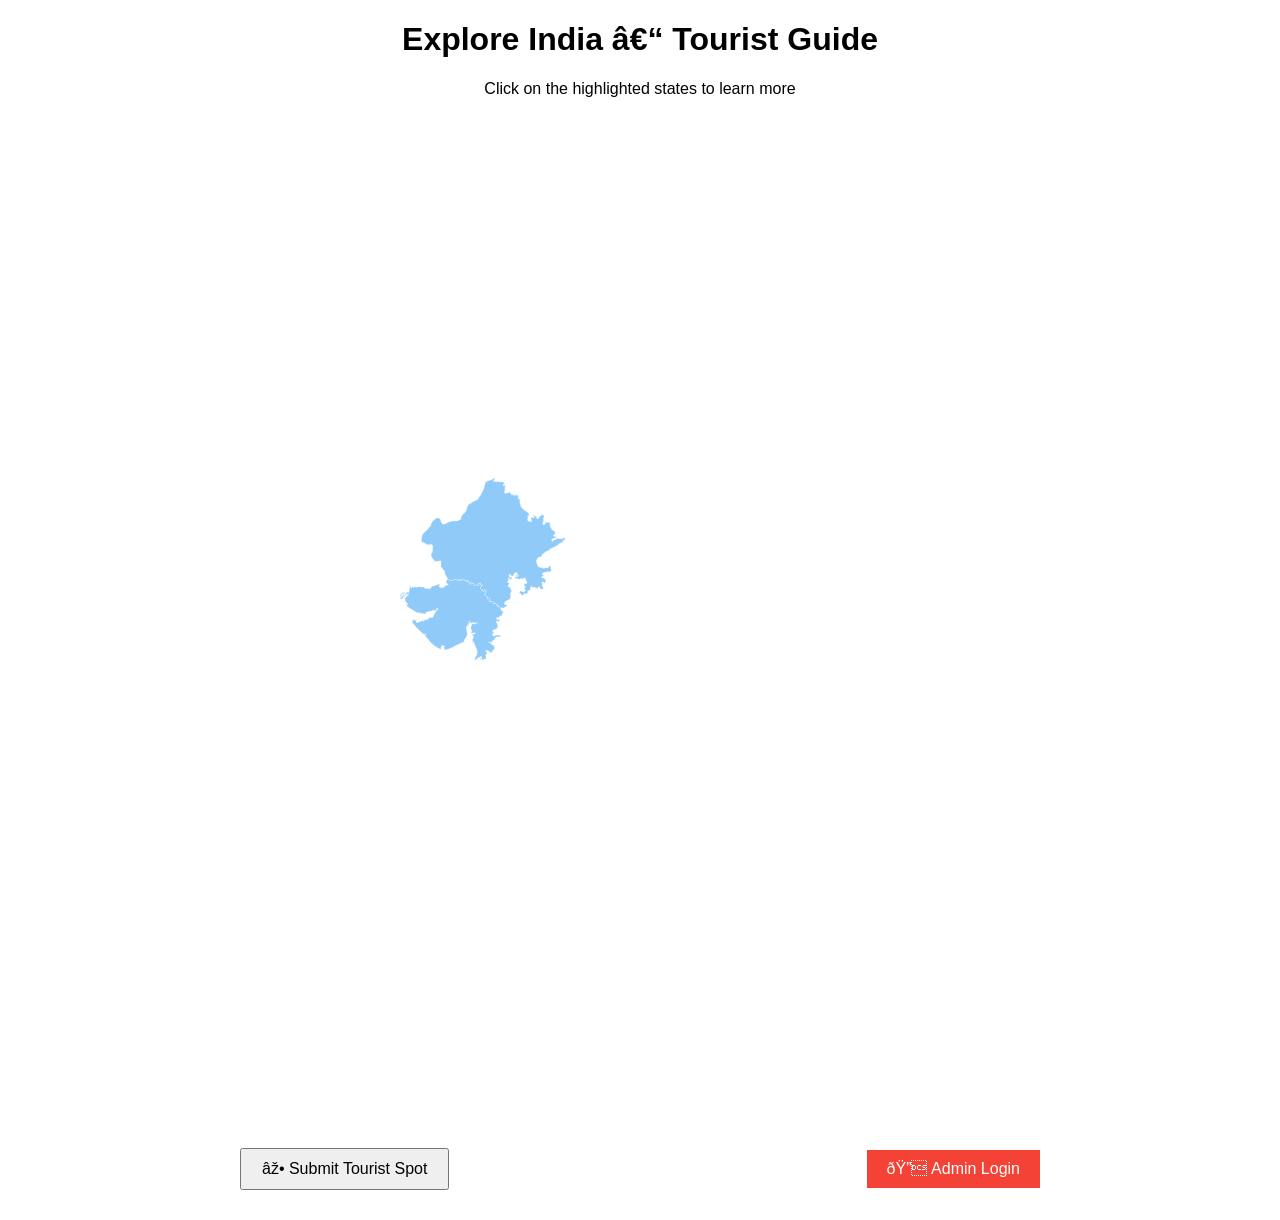
==== index.html @ ee5777d0 "demo_mk_1" ====
<!DOCTYPE html>
<html lang="en">
<head>
  <meta charset="UTF‑8">
  <title>Tourist Guide – Home</title>
  <style>
    body { font-family: sans-serif; text-align: center; }
    svg { width: 70%; max-width: 600px; }
    .state { fill: #ccc; cursor: default; transition: fill .2s; }
    .state:hover { fill: orange; cursor: pointer; }
    .clickable { fill: #90caf9; }
  </style>
</head>
<body>
  <h1>Explore India – Tourist Guide</h1>
  <p>Click on the highlighted states to learn more</p>

  
  <svg baseprofile="tiny" fill="#6f9c76" height="1000" stroke="#ffffff" stroke-linecap="round" stroke-linejoin="round" stroke-width=".5" version="1.2" viewbox="0 0 1000 1000" width="1000" xmlns="http://www.w3.org/2000/svg">
    
    <path id="INGJ" class="state clickable" d="M173.4 559.9l-0.8-0.4 0.4-0.6 0.4 1z m49.5-12.8l0.7 0.2-0.1 1.2-0.7 0-0.2-1.2 0.3-0.2z m1.2-15l0.7 0.2 0 0.3-0.7 0.1 0-0.6z m-84.7-23.5l0.4 0.3 0.3 0.6-0.5 0.7-1.1-0.5 0-0.7 0.9-0.4z m-8.9-0.4l0.7 0.3-0.2 0.4-0.8-0.3 0.3-0.4z m0.6-1.6l0.7 0 0.4 0.5-0.5 0.2-0.8-0.5 0.2-0.2z m16.3-0.8l0.3 0.3 0.3 0.8-0.7 0.2-0.6 0 0.2-1 0.5-0.3z m2.4-1.1l0.5 0.2 0 0.5-0.5 0.4-1.2 0.3-0.2-0.5 0.3-0.5 1.1-0.4z m12.1-13.7l-0.3 1-0.4 0.6-0.3-0.5 1-1.1z m-51.8-7.8l0.2 0.4 1.2 0.1 0.2 0.7-1.2 0.4-0.1 0.3-0.8-0.5 0-0.5 0.5-0.9z m-1.4-0.8l0.6 0.1 0.2 0.6-0.7 0-0.1-0.7z m2.3-1l0.7 0.8-0.6 0.3-0.6-1.1 0.5 0z m-2.3-2.4l0.4 0.6-0.5 0.1 0.1-0.7z m-0.9-0.7l0.6 0.6-0.3 1.6-0.5 0-0.2-0.8 0.1-0.6-0.8 0.3 0.3-0.7 0.8-0.4z m0.2-3.5l0.1 0.6-0.5 0.7-0.7 0.5-0.2-0.6 0.5-0.3 0.4-0.8 0.4-0.1z m-0.7-0.9l0.3 0.7-0.7 0-0.2-0.4 0.6-0.3z m-2.6-5.3l1 0.6 0.8-0.4-0.3 1.3 0.1 0.7-0.8 2.2-0.8 0.9-0.4 0.8-1.4 0.6-0.8-0.7-1.2 0.4-0.7-0.4-0.3-0.6 0.6-0.6 1.7-0.2 0.3-0.6 0.9-1 0-0.3 0.7-0.6-0.1-0.8 0.7-1.3z m-1.4-0.6l0.3 0.6-0.1 1.2 0.2 0.9-0.7 0.1-0.8 0.8-0.3-0.4 0.2-0.3 0.1-0.7-0.1-0.3 0.3-1.1 0.6-0.2-0.1-0.5 0.4-0.1z m5.1-0.2l0.4 0.1 0.4 0.7-0.3 0.4 0.1 0.3 0.1 0.2-0.1 0.6-0.8 0.5-0.6-0.2-0.8 0 0.5-0.9-0.2-1 0.3-0.3 1-0.4z m-2.7-1.4l0.5 0.2 0.6 1.1-0.3 0.7-0.7 0.6-0.6-0.2-0.2-0.4-0.5 0-0.3-0.8 0.9-0.7 0.1-0.4 0.5-0.1z m-4.1-0.1l0.1 0.6-0.5 0.5-0.5-0.1 0.1-0.6 0.8-0.4z m5.5-1.7l0.2 0.1-0.2 1.2 0.1 0.4-0.7 0.5-0.2-0.3-0.6-0.2-0.5 0.1-0.2 0.3 0 0.2-0.4 0-0.2-0.9 0.2-0.4 0.8-0.1 0.9-0.4 0.2-0.4 0.6-0.1z m2.4-0.3l0.2 0.4 0.4 0.1 0 0.1 0 0.1 0.1 0 0.7 0.1-1.3 1.6-0.5 0.3-0.8-0.3-0.1-0.7 0.7-0.4 0.5-0.4 0.1-0.9z m-1.5-1.4l0.6 0.6-0.2 0.4 0.6 0.6 0 0.5-0.9 0.7-0.3 1.1-0.8 0.5-0.4-0.2 0.7-0.8 0-1.4 0.1-0.2-0.3-0.2-0.5 0.1 0.5-1.3 0.4-0.3 0.5-0.1z m-1.4 0l0.2 0.2-0.1 0.8-0.4 0.8-0.4 0.4-1.5 0.4-0.2 0.5 0.1 0.9-0.3 0.6 0.1 0.6-0.7-0.1-0.2 0-0.3 0.1 0 0.5-0.6 0.2-0.3 1.1 0.1 0.4-0.3 1 0.3 0.5-0.3 0.5-0.4 0-0.9-0.8-0.4-0.7 0.4-0.7 0.5-0.3-0.4-1.4 0.1-0.8 0.6 0 0.5-0.6 0.1-0.7 0.5-0.5 0.2-0.7 1.2 0.2 0.4-0.3 0.2-1.2 0.7-0.6 0.3 0.6 0.4-0.1 0.8-0.8z m131 114.4l-0.1 0-0.4-0.5 0-0.3 0.1-0.3 0.7-0.5 0.1-0.2-0.5-0.4-0.2 0-0.4-0.1-0.2-0.2-0.8 0.2-0.1-0.1-0.2 0 0.1 0.5 0.1 0.1-0.7 0.8-0.2-0.1-0.2 0-0.3-0.4-0.2 0.1-0.1 0.4-0.3-0.1-0.1-1.1-0.2 0 0.3-0.9 0.3-0.2 0.4 0.2 0.2-0.3 0.1-0.2 0.7-0.4 0.1-0.3 0.1-0.3 0.2 0.1 0.1-0.3 0.1-0.1 0.2 0.2 0.3-0.2 0-0.5 0-0.1-0.8-0.2-0.3 0.2-0.6 0.2 0.2-0.8-0.1-0.3-0.1-0.3-0.1-0.1-0.2-0.2-0.1 0.1-0.1 0.7-0.3 0.3-0.3-0.2-0.2 0.2-0.4 0-0.3 1-0.2 0-0.2-0.1-0.2-0.7 0 0.7-0.8 0-0.1 0.6-0.2 0.1-0.3-0.1-0.5-0.6-0.4 0.2-0.3 0.2-0.1 0.2 0.6 0.8 0.6 0.2 0.2 0.7-0.1 0.1-1.1-0.3-1.2-0.1-0.4 0.5-0.6 0-0.4 0.7-0.2 0.8-0.7 0.2-0.4 0.6-1.4-0.2 0.3-1.9-0.2-1.3 0.3-0.3 0.1-1.1 0.6-0.3 0-0.9 0.3-0.4 0.6-0.1 0.3-0.6 0.3 0.1 0.3-0.9 0.2-0.2 0.6 0.5 0.1 0.2 0-0.3-0.1-0.3-0.1-0.1-0.5-0.2-0.1-0.1-0.1 0-0.1-0.6 0.4-0.5 0.4-0.4-0.2-0.3 0.6-0.6 0.1-0.5 0-1 0.3-0.7-0.3-2-0.3-0.3-0.6-2.4 0.5-0.3-0.4-0.6-0.6-0.5 0.1-0.5-0.3-0.4-0.2-0.6-0.8-1.8-0.1-0.8-0.9-0.6-0.5-1.5-0.3-1.2 0.7-0.8-1.2-0.3-0.2-0.8 0.2-0.8 0.2-0.4-0.9-0.5-0.4 0.1-0.2 0.5 0 1.5-0.2 0.3-0.7-0.4-0.2-1.6 0-2.3-0.6-0.8-0.2-0.8 0.1-1 0.8-1 0-0.9 1.2-1.5-0.4-0.3 0-0.7 0.4-0.6 0.2-1.2-0.1-0.4-0.8 0.8-0.4 0.2-0.8-1.3 0.2-1 0.6-1.1 0.6 0 0.7-0.3 0.8-0.7 0.5 0.4 0.7-0.1 0.1-0.3 1 0.2 0.3-0.5-1-0.2-0.7-0.6-0.7 0.3-3.1-0.1-1.1 0.7-0.3 0-0.6-0.7-0.1-0.9 0.6-0.9 0-0.6 0.3-0.9 0.4-0.9-0.9-0.7-0.3-0.1-0.2-1.1-0.3-0.3-0.1-1.1 0.1-1.7 0.3-1.1 0.3-1.4 0.5-2.1 0.6-1.1 0.9-0.8 1.3-0.1 1.4 1 1.6 0.3 0.4-0.6 0.7-1.3 0.5-0.3 1.5 0.7 0.8-0.3 0.3-0.3-1.2 0-0.4-1.1-0.3 0-0.9 0.5-1.4 1-1.8-0.2-0.9-1-0.6-0.4-0.8 0.2-1 0.7-0.4-0.2-0.4 0.5-0.5 0-0.4 0.4-0.6 1-0.4-0.1 0.6-1.3-0.7 0-0.9-1.7-1.3-0.3 0.4-0.5 0-0.7-0.7 0.5-0.1 0.9 1 0.2 0.1 0.4 0 1 0.1 0.7-0.5 0.8-0.7-1-0.4 0.3 0.2 0.7 0.6 0.5-0.1 0.7-0.7-0.5-0.1 0.7-0.4 0.5-0.5-0.3-0.3 0.3 0.3 0.4-0.2 0.6-1 4-0.5 0.2 0-0.6-0.3-0.2 0.3-1-0.4-0.4-0.1-0.5 1.2-0.7 0.5-0.1-0.1-0.8-0.7 0.4 0.1 0.3-1.1 0.6-0.2 0.4-0.5 1.4 0.5-0.1-0.3 1.6 1 1.8 0.1 3.1 0.2 0.8-0.6 0.2 0.4 0.8 0.5 1 0.1 0.6 0.5 0.7 0.1 0.5-1 1.6-0.1 0.9-0.4 1.4-0.7 1.6-1.5 1.5-0.1 0.4-0.9 1-0.7 1.2 0.1 0.4-0.8 1.2 0.2 0.5 0.6 0.3 0.1 0.5-1.6 0.9-0.2 0.3-1.1 0.5 0.3-1.1-0.9 0.7 0.1 0.4-1.1 0.8-1 0.1-3.2 1.6-0.3 0.6-0.6 0.5-1.2 0-1.1 0.7-0.5 0-0.7 0.2 0 0.5-1 0.3-1.9 0.6-0.6 0 0 0.8-0.4-0.1-0.5 0.9-0.8 0.2-0.3 0.4-1.1 0.1-0.6 0.3-1.4 0.2-2.4 1.3-0.7 0-0.2 0.4-1.1 0.3-0.4 0.6-1-0.1-0.7 0.2-0.1 0.5-0.8 0.2-0.5-0.2-1-0.1-0.2-0.1-0.8 0.5-0.3-0.2-0.6 0.1-0.6 0.1-0.4 0.6-0.1 0-0.4-0.1 0-0.5-0.5-0.7 0.2-0.3 0-0.6 0.9-0.3 0.1-0.7-0.2-0.5-1.1 0.1-0.4-0.2 0.1-0.6 1.2-0.5 0.4-0.3 0.1-0.5-0.4-1-0.2-0.6-0.5-0.1-0.3-0.1-0.1-0.2-0.6 0.3-0.5-0.1-0.4 0.1-0.4-0.2-0.1 0.2-0.2-0.1-0.3-0.3-0.4-0.5-0.2 0.1 0.2 0.3-0.3 0.5-0.3 0.7-0.1 0.7-0.6 0.9-0.4 1.1-0.1 0.7 0.2 0.6 0 0.5-0.2 0.4-0.1 0.2-0.7 0-1.7-0.6-0.9-0.6-1.4-0.6-0.7-0.5-0.3 0-1.1-0.6-0.8-1-0.8-0.2-2.9-2.1-3.2-2.8-0.2-0.3-1-0.7-1.1-1.1-0.8-1.1-0.6-0.6-2.3-2.7-1.2-1.5-3-3.7-1.6-1.8 0.5-0.4-0.1-0.4 0.6-0.2 0.4-0.5 0-0.5-0.3-0.4-0.2-0.8-0.5 0.1-0.8-0.3-0.2 0.4 0.6 0.6-0.2 0.6 0.6 0.6-0.3 0.9-0.3 0-0.9-0.8-1.9-2.1-0.5 0-1.4-1.3-1.7-1.8-1-0.7-0.9-0.9-0.7-0.9-0.6-0.3-2.6-2.4-1.3-1.3-2.3-2.7-1-1.3-0.9-0.8-1.1-1.5-1-1.1-0.8-1 0.1-0.4-0.5-1.5 0.1-0.6 0.4-0.1 0-0.9 0.8-1.4 0.6-0.8 2-1.2-0.1 0.8-0.9 0.7 0.7 1 0.4 0.1 0.7-0.5 0.4 0.3 0.7-0.1 0.6-0.6 0.6 0 0.2 1-0.6 0.4-0.3 0.9-0.2 1.1 0.3 0.4 1 0.9 0.9 0.1 0.5-0.2 0.9-0.2 1.2-0.9 0.1-0.8 0.7 0.3 1.6 0.2 0.9-0.6 0.3 0.1 0.6-0.2 0-0.5 0.9-0.7-0.2-0.5 0.2-0.9 0.8 0.7 0.2 1.1 0.5-0.1 0.6 0.6 0.5 0 0-0.5 0.7 0.3 0.3-0.1 0.3-1 1-0.1-0.2-0.7 0.2-0.4-0.3-0.5 0.8-0.4 0.6 0.2 0.1 0.8 0.5-0.1 0.8 0.9 0.4-0.1 0.4-0.6 0.2-0.7 0.3-0.2 1 0.3 0.5-0.6 0.5 0 0-0.6 0.6-0.8 0.2 0.1 0.1-0.5 1-0.5 1.8-0.3 0.5 0.2 2 0 0.7-0.1 0.8-1 0.1-1 0.6-0.3 0.7-1.2-0.2-0.8 0.5-0.3 0-0.6 0.4-0.2 0.8-0.7 0-0.4 1.1-1.8 0-0.5 1.2-1.8 0.7-0.3 0.4-0.4 0.2-0.7 0.7-0.9 0.4-0.8 0.6-1.9-1.3 0.3-0.5 0.3-0.8 0.9-0.1 1.9-0.3 0.5-1.1 0.4-0.6-0.1-0.5-0.5-0.4 0.2-1-0.8-0.6-0.1-0.1 0.5-0.5 0.2-0.9 0-1 0.3-0.2 0.5-0.7 0.5-3.2 0.3-1 0.2-1.3 0.8-1.1-0.2-1.3 0.6-0.5 0-1.3 0.9-0.1 0.8-0.9 1.3-0.1 0.4-1-0.6-1.5-0.3-0.6 0.2-0.8-0.3-0.5-0.5-0.8-0.1-1.3 0.5-0.8-0.2-1.5-1-1.2-0.2-0.8-0.3-1.4 0.2-1.2-0.4-0.7 0-1.3-0.8-0.6-0.3-0.5-0.5-1.8-1.1-1.5-0.8-1.2-0.7-1.1-0.8-0.5-0.3-2-1.3-1.4-0.6-0.7-0.6-1.5-1.2-0.6-0.3-0.9-1.1-1.1-1 0.7-0.2 0.8-1.2-0.3-0.8 0.8 0-0.7-0.7 0.1-0.8-0.7-0.5-0.2-0.5-0.4 0.1-0.3-0.4-0.3 0.3-0.3-1.3-0.6 0-0.1-0.8-0.7-0.4 0-0.8-0.4-0.4 0.2-0.3-0.3-0.8 0.2-0.5-0.2-1.2 0.1-0.3-0.1-0.9 0.3-0.6 0.5-0.2 0.3-0.8 0.5-0.2 0.3-0.6 1-0.5 0.3-0.4 0.7-0.4 0.8-1.3 0.7-0.5 1.1-0.3 0.1-0.7-1.6-0.2-0.7 0.7-1.3-0.1-0.6 0.6-0.3 0.7-0.8 1.2-0.3-0.1 0.1-0.3-0.3-0.4 0-0.3 0.2-0.2 0-0.5 0.7-0.7 0.6-1.2 1.1-0.7 0.2-0.4-0.3-0.5-0.6-0.2 0 0.5-0.2 0-0.5 0 0-0.2-0.1-0.1-0.4 0-0.1-0.3 0.2-0.6 5.5 0.1 0.1-1.2 0.2-1.1 0.1-1.9 0.1-5.5 0.2-0.3 1.5-0.4 0.3 2.4 0.2 0.6 0.9 0.3 0.5 0 0.7-1.8 0.7-0.6 0.6 1.2 0.4 0.3 0.8-0.1 2-1.1 0.9 0.1 0.5 0.3 1.7 0.6 0.8-0.5 1.2-0.5 1-0.3 1.4 0.3 0.6 0 1.3-0.2 1.9 0.6 2.2-0.5 0.6-0.2 0.4 0.5 1.8 1.7 1.2 0.9 2.7 0.2 2.4 0.1 1.8 0 1.3-0.2 0.6-0.4 0.8-0.9 0.9-2.1 1.1-0.5 2.4-0.5 1.6-0.7 0.8-0.2 1.2-0.2 2.5-1 0.6-0.1 1.3-0.6 1.2-0.3 1 0.6-0.5 1.3-0.5 0.4 0.2 0.8-0.2 0.6 0.4 0.4-0.4 0.6 0 0.4 0.5 0.3 0.6 0 1.1 0.5 2 0.1 2.2-0.1 0.8-0.3 0.5-0.4 1.1-0.3-0.3-1 1.1-0.8 1-0.9 1-0.4 0.4 0.4 1 0 0.5-0.3 0.6-0.7 0.9-0.3 0.3-0.7-0.4-0.5-0.7-0.2-1.7 0.1-0.6-0.3 0-0.7 0.2-1.7-0.5-0.5 0.2-0.8-0.1-1 0.5-0.9 0.7-0.3 1.1-0.7 0.6-0.5 0.3 0.3 1.5 0.6 0.9 0.3 1 0.4 0.5 0.2 1 0.4 0.8-1.1 0.8-0.3 0.3 0.8 0.4 0.2 1.1-0.6 0.8-0.6 0.7-0.1 0.3-0.3 1.4-0.2 0.4 0.3 0.8-0.2 0.4 0.4 0.6-0.2 0.7 0.5 0.5 0.6 1.5-0.6 0.8 0 1-0.5 0.8 0.3 0.1 0.4-0.1 0.7 0.9 0.2 0.7-0.2-0.2-0.8 0.2-0.7 0.6 0.2 0.5-0.1 0.4 0.2-0.2 0.5 0.5 0.6 0.9-0.3 0.7-0.6 0-0.6 1.3-0.6 0.3-0.3 0.9 0.3 0.2 0.6-0.2 0.7 0.8 0.6 1 0 0.3 0.5 0.6 0.2 0.9-0.3 0.3-0.4 0.6 0.4 0.7-0.1 1.1 0.4 0.7-0.4 0.3 0.2-0.3 0.7-0.8 0.2-0.3-0.4-0.7 0-0.7 0.6 0.6 0.9 0.5-0.2 0.1 0.5 1-0.1 0.1-0.4 0.6 0.1 0.8 1.6 1-0.2 0.6 0.1 0.1 0.3-0.3 1 0.5 0.7 0.3 0.9 0.6 0.1 0.6-0.4-0.2-1 1.1-1.6 0.9 0.5 0.4 0.4 1.9 0.5 0.9-0.1 0 1.2 0.4 0.9 0.7 0.9 2.3 0.1 0.4-0.2 1-0.1 0.9 0.5 0.6 0.7 1.5-0.9 0.3-0.5-0.7-0.6 0.8-0.8-0.3-0.9 0.9-1 0.2 0.6 0.8 0 1.2-0.9 0.4 1.1-0.1 1.1-0.5 0.8 0.7 0.2 0.4 0.6 1 0.4 0.5 0.1 0.8-0.7 0.6 0.3-0.6 0.9-0.7 0 0 0.7-0.3 0.3-0.8-0.2-0.2 0.8-0.6 0.5-0.7 1.3-0.2 1.1 0.9 0.9 0.2 0.4 0.7 0.5 0.6 0.4 0.8 0.1 0.7 0.3-0.7 1.6 1.4 1 0.7-0.5 0.4 0 0.4-0.7 0.6-0.4 0.2-0.6 0-0.9 0.9 0 0 0.8 0.8 0.4 0.5 0.7-0.1 1.6 0.3 0.7-0.1 1.5-0.6 0.2-0.3 0.3-0.7 1.6 0.3 1-0.3 0.9 0.4 0.7 0.7-0.5 0.5 0.1 0.4 0.5 0.5 0.3 0.1 0.4 0.5 0.4 0.1 0.5 0.7 0.1 0.2 0.3-0.2 1.8 0.3 0.6 0.3 0.2 0.8-0.6 0.5-0.7 1.3 0.1 0.6 0.6 0.5 0.2-0.3 0.5 0 0.9-0.3 0.4 0 0.9 0.6 0.6-0.4 0.5-0.4 1.3 0.6 0.4 0.4-0.4 1-0.1 0.4 1.1 0.4-0.2 0.9-1 0.5 0.7 1.2-0.3 1.1 1.5 0.3 0.8 0.4 0.5 0 0.4 1.2-0.1 0.3-1 0.4-0.2 0.6 0.7 0.2 0.6 1.1 0.2-0.1 0.3 0.5 0.8 1.2-0.1 0.4 0.1 0.2 0.5 0.6 0.4 0.1 1.1-0.4 0.6 0.1 0.9 0.5 0.1 0.3 0.5 0.7 0.1 0.2-0.5 0.5-0.6 1.1 0.4 0.6 0.6 0.5 1.1-0.2 0.7 0.8 0.5 0.3 0.5 0.2 0.6 0.6 0.4 0.1 0.8 0.5 0.7-0.8 0.4 1.1 1.7 0.5 0.3 0.5-0.6 0.9-0.2 0.3 0.3 0.4 1.7-0.4 1.3-0.7 0.1 0 0.7-1 1.7-0.1 1.1-0.4 0.7 0 0.8-0.5 0.2-1-0.3-0.9 0.1-0.5-0.2-0.6 0.4 0.1 0.3-0.6 0.3-0.3 0.9-0.3 0.5-0.4-0.1-0.2 0.5-1 0.7-0.1 0.4-0.7-0.2-1.2-0.8-0.5 0-0.6 0.3 0 0.7 1.1 0.3-0.2 1.2 0.6-0.1 0.2 1.1 0.5 0.4 0.5-1 0.4 0.4 0.8-0.1-0.1-0.6 0.6-0.1 0 0.9 0.9-0.1 0.7 0.5 0.3 0.9-0.9 0.5-0.4 0.5-0.8 0.5-0.2 0.6-1.5-0.3-0.2-0.6-0.4-0.6-0.5 0.3-0.6 0.1 0.1 0.5-0.2 0.3-0.3 1.4 0.5 0.5 0 1.4 1 0 0.3 0.2 0.1 1.4 0.2 0.1-0.2 0.9 0.1 1.1 0.6-0.3 0.5 0.1-0.2 1.2-0.7 0.2-0.4 0.5-0.6 0.6 0 0.5 1.4 0.4-0.3 0.5 0.1 0.5-2.7 0.9-0.7 0.5-1.2 0.5-1.5 0.9-0.6 0.1-0.6 0.5-1 0-0.9 0.4 0.5 0.4 0.4 1.1-0.3 0.3 0.4 0.6 1.2 0.9 0.2 0.3 0 1-0.3 0.7-0.7 0.1-0.4 0.2-0.5-0.2-0.8 0.2-0.3 0.3 0.5 0.6 0.5 0.2 0.3 1.3 0.4 1.2 0.3 0.5 2.1-0.8 0 0.3 1-0.4 0.3-0.5 0.5 0 0.6-0.3 0.6 0.1 0.6-0.3 1.8 0.1 1.4-0.1 0.6 0.9 0.8-0.6 0.5 0.4 0.4 0 0.6-0.7 0.5-0.2 0.1 0.6 0.6 0.2-0.2 1.3-0.6 0.4-0.9 0.2-0.3 0.3-1.1 0.2-1-0.3-0.7 0.4-0.5-0.2-0.6 0.3-1.1-0.2-0.3-0.7-0.3 0.7-0.2 0.9-1.1 0.4-0.8 0.5-0.5 0.1-0.2 0.5 0 0.9-0.2 1.4-0.4 0.4-1.2 0.6-0.9-0.2-0.7 0.1 0.1 0.7-0.4 0.6 0 1.5-0.7-0.3-0.4 0.5-1.1-0.1 0.2 0.5-0.3 0.4-0.6-0.4-0.9 0-1.3 0.5 0.1-0.6-0.5-0.1-0.4-0.6-0.5 0.3 0 0.4 0.7 0 0.4 1 0.8 0 1 0.6 0.4-0.4 0.8 0.3 0.2 0.6-0.1 0.8 0.2 0.5 0.5 0 0.5 0.6 0.6-0.1 0.3 0.7 0.8 0.1 1.6 0.3-0.2 1.5 0.5 0.5 0.4 0.9 0 1.1 0.4 0.2-0.1 0.9 0 1.2 0.2 0.8-0.8 0.5-0.8-0.2-0.4 0.3-0.3 0.8-0.6-0.2-0.6 0.2 0.1 0.6 0.5 0 0.1 0.5 0 1-1.1 0.6-0.5 0-1.1 1-0.3-0.2-1-0.1-0.9 0.4-0.8-0.4-0.4-1.4-0.9-0.6-0.8 0-0.5-0.7-0.4-0.1-0.8 0.6-0.3-0.7 0.2-0.3-0.4-0.9-0.6 0.1-0.1 0.6-0.4 0.9-1 0.3 0 0.3 0.6 0.5 0.4 0.9 1.1 0.3 0.1 0.6-0.1 0.6 0.5 0.1-0.7 0.8 0.1 0.5-0.8 0.8-0.7 1.6-0.7 0.4-0.2 0.8 0.7-0.3 0.3 1.3 0 0.5 0.3 1.1-0.3 0.2-0.2 0.6 0.2 1.6-1.4 0.2-1.8-0.4-0.4 0.4 0 1.2-0.7 0.4-0.2 0.3-0.7 0-0.6 0.2z" data-url="gujarat.html"/>
    
    <path id="INRJ" class="state clickable" d="M267.9 490.7l-0.3-0.5-0.8-0.5 0.2-0.7-0.5-1.1-0.6-0.6-1.1-0.4-0.5 0.6-0.2 0.5-0.7-0.1-0.3-0.5-0.5-0.1-0.1-0.9 0.4-0.6-0.1-1.1-0.6-0.4-0.2-0.5-0.4-0.1-1.2 0.1-0.5-0.8 0.1-0.3-1.1-0.2-0.2-0.6-0.6-0.7-0.4 0.2-0.3 1-1.2 0.1 0-0.4-0.4-0.5-0.3-0.8-1.1-1.5-1.2 0.3-0.5-0.7-0.9 1-0.4 0.2-0.4-1.1-1 0.1-0.4 0.4-0.6-0.4 0.4-1.3 0.4-0.5-0.6-0.6 0-0.9 0.3-0.4 0-0.9 0.3-0.5-0.5-0.2-0.6-0.6-1.3-0.1-0.5 0.7-0.8 0.6-0.3-0.2-0.3-0.6 0.2-1.8-0.2-0.3-0.7-0.1-0.1-0.5-0.5-0.4-0.1-0.4-0.5-0.3-0.4-0.5-0.5-0.1-0.7 0.5-0.4-0.7 0.3-0.9-0.3-1 0.7-1.6 0.3-0.3 0.6-0.2 0.1-1.5-0.3-0.7 0.1-1.6-0.5-0.7-0.8-0.4 0-0.8-0.9 0 0 0.9-0.2 0.6-0.6 0.4-0.4 0.7-0.4 0-0.7 0.5-1.4-1 0.7-1.6-0.7-0.3-0.8-0.1-0.6-0.4-0.7-0.5-0.2-0.4-0.9-0.9 0.2-1.1 0.7-1.3 0.6-0.5 0.2-0.8 0.8 0.2 0.3-0.3 0-0.7 0.7 0 0.6-0.9-0.6-0.3-0.8 0.7-0.5-0.1-1-0.4-0.4-0.6-0.7-0.2 0.5-0.8 0.1-1.1-0.4-1.1-1.2 0.9-0.8 0-0.2-0.6-0.9 1 0.3 0.9-0.8 0.8 0.7 0.6-0.3 0.5-1.5 0.9-0.6-0.7-0.9-0.5-1 0.1-0.4 0.2-2.3-0.1-0.7-0.9-0.4-0.9 0-1.2-0.9 0.1-1.9-0.5-0.4-0.4-0.9-0.5-1.1 1.6 0.2 1-0.6 0.4-0.6-0.1-0.3-0.9-0.5-0.7 0.3-1-0.1-0.3-0.6-0.1-1 0.2-0.8-1.6-0.6-0.1-0.1 0.4-1 0.1-0.1-0.5-0.5 0.2-0.6-0.9 0.7-0.6 0.7 0 0.3 0.4 0.8-0.2 0.3-0.7-0.3-0.2-0.7 0.4-1.1-0.4-0.7 0.1-0.6-0.4-0.3 0.4-0.9 0.3-0.6-0.2-0.3-0.5-1 0-0.8-0.6 0.2-0.7-0.2-0.6-0.9-0.3-0.3 0.3-1.3 0.6 0 0.6-0.7 0.6-0.9 0.3-0.5-0.6 0.2-0.5-0.4-0.2-0.5 0.1-0.6-0.2-0.2 0.7 0.2 0.8-0.7 0.2-0.9-0.2 0.1-0.7-0.1-0.4-0.8-0.3-1 0.5-0.8 0-1.5 0.6-0.5-0.6-0.7-0.5-0.6 0.2-0.4-0.4-0.8 0.2-0.4-0.3-1.4 0.2-0.3 0.3-0.7 0.1-0.8 0.6-1.1 0.6-0.4-0.2-0.3-0.8-0.8 0.3-0.8 1.1-1-0.4-0.5-0.2-1-0.4-0.9-0.3-1.5-0.6-0.3-0.3-0.9-1-1.1-2.6-0.8-1.6-0.7-1.1-0.6-0.8-0.3-0.6-0.6-1.8-0.3-1.5-0.5-3-1.1-1.2-1.2-1.2-1.4-1.6-0.4-1.4-0.6-0.7-1.4-1.3 0.2-0.9 0-0.9 0.2-2.2-0.3-0.1 0-2 0.1-2.2-0.4-1.1-0.5-0.3-1.2 0.1-1 0.5-0.9 0.3-1.2 0.1-1.8 0.1-0.7 0.2-0.6-0.1-2.5-0.9-0.4-0.3-0.3-1.1-0.4-0.7-1.1-1.2-0.7-0.4-0.4-0.8-1.6-2.4-0.4-1.2 0-1-0.3-1.9 0.4-1.2 1.4-2.1 0.4-0.8 0.3-1.6-0.2-1 0.1-0.9 0.3-1.3-0.1-2.5 0.2-1.7-0.4-1.9-0.5-0.6-1.2-0.6-1.1-0.3-1.1 0-2.9 0.5-1.8 0-1.1-0.3-1.2-0.6-1.3-1.3-5.5-2.5-0.4-0.4-0.6-1.7 0.4-2.9 0.1-1.4 0.3-2.2 0.6-1.6 0.8-2.2 0.6-1.2 2.1-2.2 4.1-3.4 1.3-1.3 1.3-1.7 0.7-1.4 2.2-1.6 0.3-0.4 2.2-6.1 1.4-2.1 1.4-1.6 2-1.4 0.6-0.5 0.9-1.1 0.8-0.8 1.8-0.4 1.3-0.4 1.4 0 0.9 0.4 2.7 2.8 0.3 0.5 0 1.4 0.2 0.9 1.6 3 0.5 0.8 1.7 0.4 1.8 0.2 0.6-0.1 3.5-1.7 4.8-2.1 1.7-0.6 3.8-0.7 3.3 0 1.5-0.1 2 0 1.1-0.4 1.8-0.9 2.6-0.9 1-0.5 0.4-2.2 0-0.7 0.5-2.2 1-1.4 0.8-1.3 0.7-0.6 2.9-2.4 0.8-1 0.8-0.7 0.7-1.3 2.5-8.2 0.7-1.1 1.6-2 0.5-0.5 1.2-0.4 2-1.2 1.8-1.1 1.8-1.2 2.4-1.4 5.2-2.2 0.4-0.3 1.5-3.7 2.2-2.7 1.6-3 1.5-3.2 0.8-1.6 1.4-2.4 0.7-2.4 0.4-1.7 0.7-2.6 0.5-2.1 0.2-0.5 0.6-2.3 0.1-0.4 0.6-0.4 5.5-2.3 1.1-0.3 1.5-0.5 1.3-0.3 1.1-0.4 1.2-1.2 2.3-1.9 1.2-0.8-0.2 1.6 0.1 0.5-1.2 1.9-0.6 0.4-0.5 1.8 0.3 0.9 4.9 0 5 0.4 1 0 3.2 0.3 0.6-0.1 1.1 0.2 1.4 0-0.4 1.1 0.8 0.2 0.6 1.2-0.6 0.8-1.1 0.4-0.6 0.8-0.2 0.4 0.2 1.4 1.5 0.1 0.3-0.4 0.9 0 0.6-0.4 0.4 0.4-0.1 1-0.7 2.1 0.2 0.6-0.2 0.3-0.2 1.3 0.1 0.9 1 0.8 0.1 0.4-0.6 0.8-0.3 1.1-1.3-0.2-0.1 1.3 0.6 0 0.5 0.5 0.1 0.7 0.7 1-0.1 0.8 1.3-0.1 0.2-1.3 1.1 0.2 0.6-0.1 0.5 0.5 1.2-0.2 1-1.2 1.1-0.1 0.5 0.5 0.5 0 1.1 0.7 0.2 0.8 0.4 0.6-0.3 0.4 0.4 0.7 0.6 0.1 0.4 0.3 0.9-0.7 0.5 0.2 0.3 0.7 0.7 1 0.8 0.2 0.2-0.5 0.9-0.1 0.5-0.6 0.4-0.1 0.4 0.7 0.8 0.3 0.3-0.5 1-0.1 0.2-0.6 1.1-0.6 0.2 0.5-0.1 0.8-0.2 0.5 0.8 0.3 0.2-0.7 0.8-0.5 0.4 0.1 0.1 0.7-0.3 0.3 0.4 1.3-0.4 0.5-0.5 0.1-0.2 0.8 0.9 0.5-0.4 0.5 0 1.3 1.4 0.2 0.2 0.7-0.1 0.8 1-0.1 1.1 0.2 0.1 1.2-0.3 0.4-0.2 0.6-0.8 0.1 0 0.4 0.6 0.9-0.1 1.2 0.7 0.7-0.4 1.5 0.5 0.5 0.4 1.2 0.3 2.7 0.2 0.1 0.2 0.9 0.6 0 0.2 0.3 0.7 0 0.2 0.5 0.3 1.4 1 0.4 0 0.4 0.7 0.6 1.2 0.4 0 0.5 1.2 0.4 0.2 0.6-0.6 0.6 0.2 0.4 0.4 0.1 0.5-0.3 0.7 0.1 0.1 0.4 1.1 0.2 1.3 0.7 0.2 0.7 0.8 0.2 0.8 1.4 0.9 0.4-0.3 0.9 0.1 0.3 1.1 0.6-0.2 0.6 0.6 0.2 0.2 0.8 0.5 0.5-0.3 0.4-0.5 0 0.1-0.8-1.1-0.1-0.9 0.7-0.1 0.7-0.4 0-0.9 0.7-0.2 0.3 0.6 0.3 0.5 0 0.7 0.8 0.4-0.7 0.5 0.4-0.5 0.4-0.2 0.6-0.9 0-0.1 0.6-0.4 0.5-0.1 0.4 0.9 0.1-0.5 0.7-0.1 0.8-0.6-0.1-0.5 0.2 0.1 0.5 0.8-0.1 0.5 0.4 0 1.3 0.9 0.1 1.1 0.5 0.3-0.3 0.6 0.2 0.2-0.6 0.9 0.5 0.2 0.6 1.2 0.8 0.9-1.2-0.4-0.5 0-0.6 0.2-0.5-0.8-0.4 0.3-1.9-0.7-0.6 0.5-0.9 0.8-0.3-0.7-0.6 0-0.3 1.5 0.1 0.5-0.5 0.6 0.2 0.5 0.5 0 0.6 0.7 0.3 0.6-0.3 0.4-1.1-0.4-0.2-0.8-1.2 0.6 0.1 0.7-0.6-0.9-0.7-1.2-0.6 0-0.3 0.8-0.2 0.8 0.2 0.4 0.4 0.2 0.7 0.5 0.2 0.5-0.3 0.9 0 0.2-0.2 1 0.1 0.5 0.5 0.2 0.8-1.1-0.1-0.3 0.6 0.6 0.2 0.8 0.6-0.4 0.2-0.7-0.1-0.1 0.5 1 0 0.6 0.3 0.7-0.1 0 0.7-0.2 1.2 0.4 0.2 1.5-1.2 1 0 0.6-0.3-0.2-0.7-0.1-1.5 0.9-0.2 0.8-1.1 0.8 0.1 0.4-0.5 1-0.3 0.2-0.5-0.2-0.7 0.4-0.2 0.8-0.7 0.8 0 0.1 0.4 0.9 0.2-0.4 0.4 1.5 1.3 0.6 0.2-0.4 2.2-0.4 0.9-0.4 1.4 0.2 0.6-0.2 1.7 0.6 0.2-0.1 0.7-0.3 0 0.1 1.2-0.1 0.7-0.5-0.1-0.2 0.5 0.2 0.4-0.3 0.7-0.2 2 0.7 0.6-0.6 0.7 0.5 0.7 0.6-0.6 1 0.6 0.3-1.6 0.4-1.1 1-0.2 0.6 0.7 0.7-0.3-0.2-0.7-0.6-0.1-0.7-0.8 0.4-1 0.9 0.3 0.8 0.8 1.3-0.1 0-0.7 0.7-0.2 0.4 0.6 0.9 0 0.4 0.4 1.1-0.7 0.8 0.6-0.1 1 0.2 0.6-0.3 0.2 0.1 0.5 0.9 0.2 0.2 1.7-0.8 1.3 0.4 0.4 0.6 0.1-0.5 0.7 0 1 0.3 0.4 0.9 0.2 0.5 0.5 0 0.7 1 0.6-0.4 1.1 0.5 0.8 0.9 0.5 0.9 0.1 1.2 1.2 0.9 0.5 0.5-0.4 0.6 0-0.1 0.7-0.6 0.5 0.5 0.3-0.1 0.5 0.5 0.3 0.6 0.8-0.1 0.7 0.9 0.4-0.5 0.8-0.7 0.2-0.4-0.2-0.3 0.7-0.3 0.4 0.1 0.3-1.5 0.5-0.7 0.8 0.3 0.7 0.5-0.5 0.5 0.1-0.2 0.9 1.1 0.6 1.6 0.2 0.4-0.8 0.9 1.5 0.5 0 0-0.8 0.4-0.2 0.2 0.6-0.2 0.8-0.6-0.1-0.6 0.4-1.4 0.3-1.7 1.1-2.7 0.9-0.7 0.4-0.1 0.4-0.8 0.3-0.1 0.7 0.6 0.8-0.3 1 0.6 0.1 0.3 0.4-0.4 0.7 0.9-0.2 0.3-0.4-0.3-0.7 0.5-1.8 0.4 0.1 0.2 0.7 1.2-0.1 0.2-0.2 1-0.1 0.4-0.4 0.9-0.3 0.4-0.5 1.2-0.2-0.1-0.7 0.4-0.6 0.6-0.1 0.5-0.4 0.6 0.5 0.5-0.2 1.8 0.7 0.5 0.5 0.5-0.8 0.6 0.1 0.3 0.4 0.6-0.4 0.3 0.5 0.5-0.5 0.6 0.1 0.6 1.1 0.2-0.3 0-1 0.5 0 0.7 0.4 0.4-0.2 0.3-0.6 0.1-0.8 0.6-0.1 1.4 0.3 1.2 0.4 0.8 0.1-0.4 1-0.6 0.5-0.6 0.2 0.2 1.2-1.4 0.3 0.5 0.8-0.1 0.3-0.8 0-0.7-0.3-0.7 0.4 0 0.5 0.5 0.7-0.6 0.3-0.1 1.6-0.3 0.3-0.7-0.4-1.6-0.4-0.6 0.8-0.8 0.5-1-0.2-0.4 0.4 0 0.7-0.3 0.4-1 0.1-0.6 0.5 0.1 0.8-0.3 0.6-0.4 0.1-0.9-0.1-0.7 0.3-0.4 0.9-0.8 0.4-0.7-0.3-1.2 0.9-0.8 0.8-1.3 0.5-0.7 0.7-1.4 0-1.3 0.3 0.4 0.8-0.2 0.5-0.9-0.1-0.4 0.1-0.5-0.2-1.4 0.7-0.2 1-1.2 1.2-0.8 0.4-1.1 0.8-0.8-0.3-1 0.2-0.5 0.2-0.4 1.1-0.3 0.3-0.9 0-0.8 0.3-0.5 0.5-0.3 0.7-1.5 1-1.4 0.4-0.5 1.1-1.1 0.8 0.3 0.6-0.6 0.8 0 0.4-0.7 0.8-0.9 0 0 0.7-0.8 0.6-0.5 0-1.1-0.3-0.9 0.2-0.2 0.9-1 0-0.3 0.2-0.5 0.9-0.5 0.4-0.5 0.8-0.2 1 0.2 0.7-0.1 0.4-0.7 0.1-0.5 0.3-0.2 0.7 0.9 0.7-0.3 0.7 0.5 0.4 0 0.8-0.2 0.9 0.4 0.9-0.1 0.6 0.5 0.6 0.6 1.1 0.1 0.9 0.7 0.4 0.4 1.3 0.6 0.4 0.3-0.2 1.2 1.1 0.9 0.1 0.7-0.2 0.8 0.4 0.1 0.6 1.9-0.5 1.4 0.3 1 0.7 0 0.6 0.6 0 0.2-0.6 0.9-0.1 0.9 0 0.4-0.7 0.7 0 0.3-0.4 1.1 0.1 1 0.7 1.1 0 0.2-0.6 0.5 0 0.1-1.3 1.1-0.8 0.6-0.7 0.6-0.4 1.5 0.7-0.4 0.8 0.3 0.6-0.3 0.9 0.5 0.2 0.3 0.8-0.2 0.6-0.5 0.4 0.4 0.7 0.4 0.1 0.8 0.6 0.3 1-0.8 0.1-0.1 2-1 0.8-0.5 0-0.8 0.4-0.5-0.6-0.6-0.5-1.1 0.3-0.7-0.2-0.7 0.1-0.3 0.8-0.9-0.1-0.3 0.6-1 0.4-2.6-0.6-0.4 0.6-0.4 0.3-1.5 0.4-0.5 0-0.3 0.7-0.1 1.2 0.1 0.5 1.5 1.3-0.3 0.7 0.9 0.5-0.6 0.7-0.8 0.3-1.6-0.1-1 0.5 0.4 0.7 0.8 1 0 0.5 0.4 0.1 0.7-0.1 0.5 0.2 0.5-0.1 0.7-0.4 0.4 0.1 0.3 0.8 0.5 0.5 0.8 0 0.4 0.4 0.1 0.6 0.6 1.2-0.1 1.5 0.2 0.9-0.4 1.1-0.5-0.1-0.2 0.9-0.9 0.8-0.9 0.4-0.5-0.2-0.7-0.6 0.1-1.5-0.5-0.3-0.3 0.6-0.4 0-0.2-0.7-0.6 0-0.8 0.5 0.5 1.1 0.3 0.3 0.2 0.5-0.3 0.8 0.2 0.2-0.2 0.9 0.2 0.5 0 0.7-0.3 0.2 0.2 1 0.4 0.4 0.4 1.3 1.1 1.2 0.1 0.3 0.7 0.7-0.3 0.3-0.5 0-0.4 1.7-0.7-0.3-0.5 0.1-0.8 0.4-0.7 0.1-0.3-0.2-0.6-1.1-0.4-0.2-0.7 0-0.2 0.3-0.5-0.3-0.8-0.7 0.4-1.2 0.4-0.4-0.3-1.1-0.4 0.4-1 0.3-0.7-0.1 0 0.7-1.2 0.8-0.2 0.4 0.4 0.6-0.7 0.4-0.8 0.1-0.4-0.4 0-0.7-0.3-0.3-1-0.5-0.2 0.3-0.8-0.3-0.4 0.5-1.6-1.1-0.9-0.1-0.8 0.4-0.4 0.6-0.8-0.3-0.6 0.1-0.5-0.3 0-1.1-0.3-0.4 0.3-0.8-0.6-0.6-0.3 0.5-0.1 0.5-0.5 0.2-0.2 0.3 0.3 1.1-0.1 0.3-0.8 0.9 0 0.8 0.2 0.3 0.2 1.1-0.2 0.4 0.1 0.7-0.8-0.1-0.1 0.2-1.6 0.5-0.4 0.7-1 0.6-0.8 0.2 0 0.8 0.5 0.7-0.1 1.2-0.8 0.3-0.4 0.7-0.3-0.1-1.2 0.6-0.7-0.3-1.3 0.7-0.7 0.5-0.5-0.1 0-0.7-0.9-0.6-0.7-0.1-0.1 0.8 0.8 0.4-0.1 1.1-0.3 0.3-0.6-0.1 0.2 1-0.3 0.4-1-0.8-0.9-0.2-1 0.2-0.4-0.5 0.1-0.5-0.2-0.7-0.7-0.6-0.9-0.4-0.5-0.6-0.8-0.3 0.2-1.8 0.7-0.7 0.7-1.3 0.4 0.5 1.1 0.4 0 0.5 1.8 0 0.1-0.5 0.8-0.5 0.5 0.5-0.1 0.6 0.5 0.8 0.9-0.3 0.1-0.4 0.6-0.1 0.5-1.2 0-0.7 1.4-0.3 0-1.1-0.5 0.1-0.6-0.2-0.3-0.7-1-0.2 0.9-2.4 0.8-0.3 0.2-0.9 0-1.2-0.4-0.4-0.9 0.1-0.7-1.1 0-1.3-0.1-0.4 0.6-0.2 0-0.5 0.8-0.9 0.1-0.5 0.7 0.3-0.1 0.8 0.5 0.4 0.9 0 1.1-0.7 0.2-0.3 0-1.1-0.1-0.4 0.5-0.9-0.5-0.4 0.1-0.8-0.7-0.2-0.3-0.7-0.6-0.2-0.2-0.5 0-1.2-0.4 0 0.3-1.4-0.1-0.4-0.9-0.8-0.5-0.3-1.2 0.2-1.7 0.9-0.6 0.8-1.2 0.4-0.9-1-0.8 0.3-0.5-0.2-1.4 0.7-0.8 0.1-2.5-0.5-0.3-0.2-1.3-0.1-1-0.4-0.5 0.1-0.6-0.2-0.3 0.4-0.6-1.1-0.1-0.9 0.7-0.9 0.8-0.1 0.2-0.5-0.7-0.3-0.7-1.1 1.3-0.3-0.2 1 1.2 0.4 0.4 1 0.4 0.1 0.4-0.6 0.4 0 2-1 0.2-0.8-0.5 0-0.9 0.4-1.3-0.3-0.4 0.6-1.4-0.6 0.2-0.8 0.6-0.3-0.6-1.1 0.5-0.5 0.1 0.8 0.8 1.3 0.2-0.9 0.3-0.8-0.4-0.5-0.1-0.8 0.9-0.5 0-0.5-1.1-0.2-3 0.4-0.8-0.6-0.4 0.3-0.1 0.5 0.4 0.5-0.1 0.6-0.7 0.1-0.7 0.7 0.1 2.3-0.8 0.3-0.4-0.3-0.8 0.9-0.9-0.5-1.8-0.1 0.1-0.5-1-0.1 0-0.9-0.3-0.3-1 0-0.1-0.8-0.2-0.3-0.6 0.2-0.2 0.8 0 1.3 0.8 1.4 0.1 1.2 0.5 0 0.2 0.3 0.6 0.1 1.8 0.2 0.7-0.2 0.4 0.2 0.3 0.6-0.1 0.6-0.7 0-0.1 0.6 0.3 0.7-1 0.3-0.6 1.1-1.1 0.2-0.8-0.4-0.2-0.6-0.5-0.6-0.8-1.7-0.2-0.9-0.3 0 0.1 1.2-0.6 0.4 0.2 0.5-0.3 1.2 1 0 0.1 0.4-0.6 0.5-0.3 0.6 0.1 0.8-1.1 0.4 0.2 1-0.2 0.8-0.6 0.1-0.3 0.3 1.1 1 0.6 0.2 0.4-0.3 0.6 0 1.2 1.3-1.3 1.2-0.2 0.7-0.5 0.6 0 1.5-0.8 0.6 0 0.6 0.5 0.2 1.1-0.2 1.1 0.2 0.6-0.2 0.5 0.5 0.3 0.8-0.7 0.5 0.6 1.3 0.7 0.5 0.3 1.1 0.6 0.3 0.1 0.8 0.4 0.4 0.1 0.9 0.3 0.3-0.2 0.5-0.4 0.3-0.2 0.9-0.6 0.4-0.8 1.4-0.2 1.4 0.3 0.6-0.2 1.4 0.5 0.1 0.3 0.9-0.2 0.3 0.3 0.7-0.5 0.4 0 0.7-0.4 0.6 0.4 0.2 0.4 1.2-0.9 0.2-0.5 0.5-0.5 0.9-0.5 0.6-1.3 0.7-0.2-0.4-0.6 0.1-0.3 0.5-0.6 0.2-0.2 0.6-0.6-0.2-1.2 0.7-0.3 0.5-1.2 0.1-0.4 1-0.7 0.3 0 1.1-0.4 0.5-0.4 0 0 0.8-0.3 0.5 0.4 1 0.5-0.3 0.6 0.4 0.7 0 0.5 0.6 0.6 0.1 0.5-0.4 0.8 0.1 0.6 0.9-0.8 0.4 0.7 0.2 0.9-0.3-0.2 0.6-0.8 0.5-1.3-0.2-0.4 0.6-0.8 0.5-0.4 0.6-1.8 0.3 0.1 0.4-0.3 0.6-0.7 0.3-1.2 0.1-0.6-0.2-0.3-0.4-1.2-0.2-0.8 0.7-0.4 0.6-0.7 0.2z" data-url="rajasthan.html"/>
   
  </svg>
  
<div style="display: flex; justify-content: space-between; align-items: center; max-width: 800px; margin: 30px auto;">
  <a href="userform.html">
    <button style="padding: 10px 20px; font-size: 16px; cursor: pointer;">➕ Submit Tourist Spot</button>
  </a>

  <a href="admin-login.html">
    <button style="padding: 10px 20px; font-size: 16px; background-color: #f44336; color: white; border: none; cursor: pointer;">🔐 Admin Login</button>
  </a>
</div>


  <script>
    document.querySelectorAll('.state.clickable').forEach(el => {
      el.addEventListener('click', () => window.location = el.dataset.url);
    });
  </script>
</body>
</html>
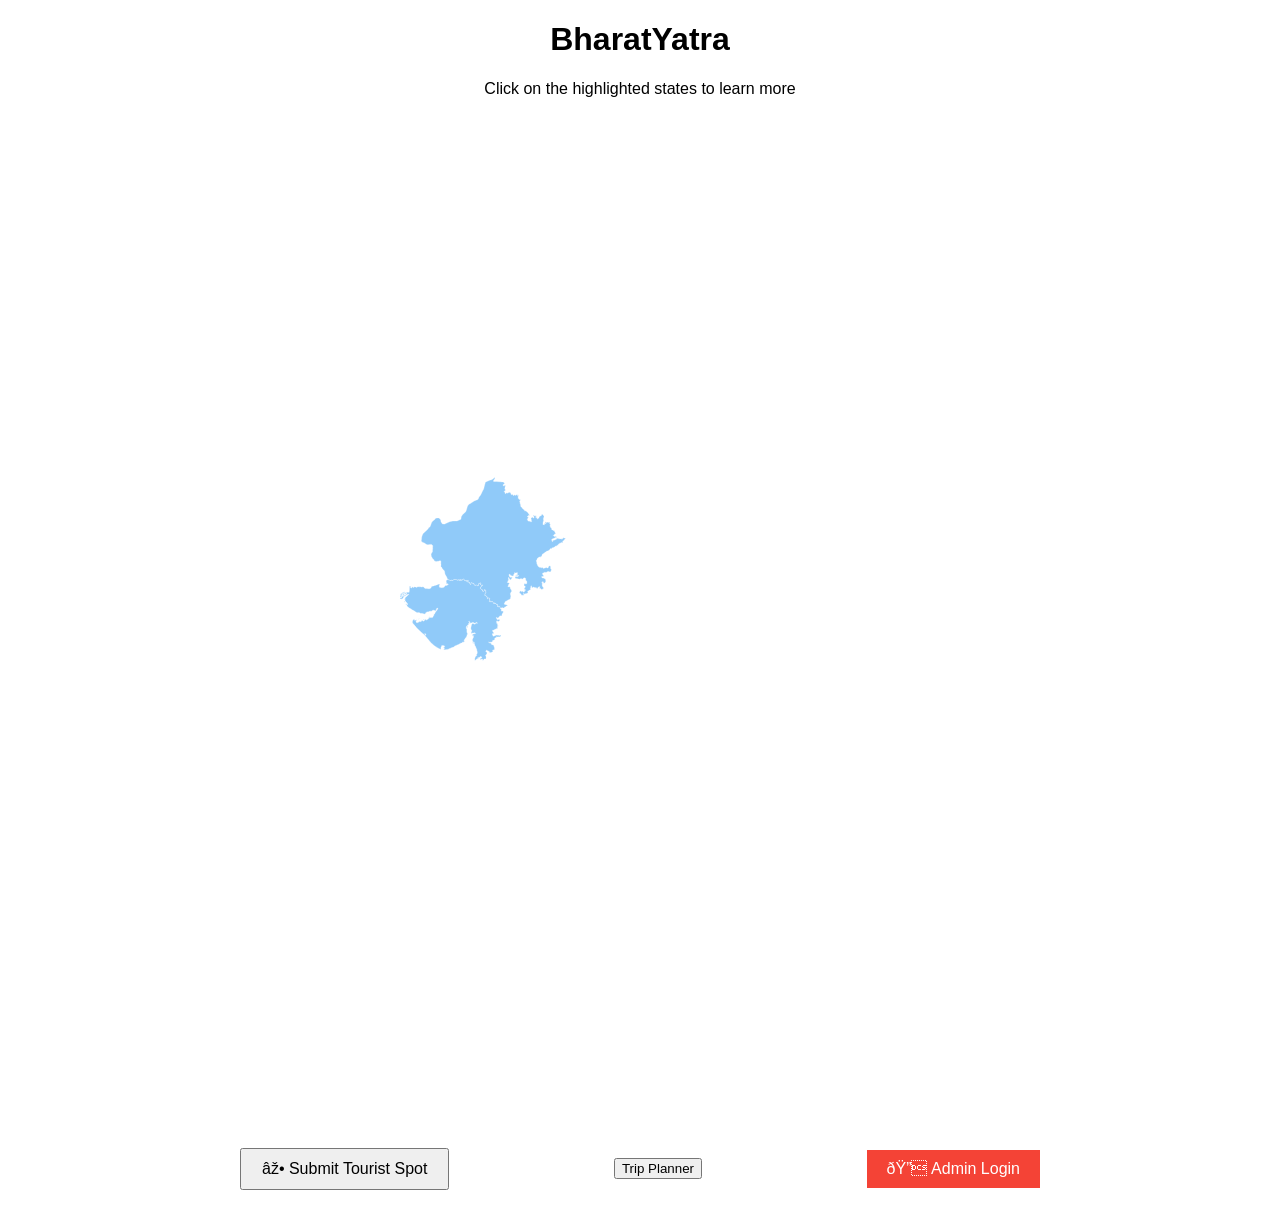
==== commit d16fbda4: "demo_mark_3_tripplanner" ====
--- a/index.html
+++ b/index.html
@@ -12,7 +12,7 @@
   </style>
 </head>
 <body>
-  <h1>Explore India – Tourist Guide</h1>
+  <h1>BharatYatra</h1>
   <p>Click on the highlighted states to learn more</p>
 
   
@@ -28,7 +28,8 @@
   <a href="userform.html">
     <button style="padding: 10px 20px; font-size: 16px; cursor: pointer;">➕ Submit Tourist Spot</button>
   </a>
-
+  <a href="trip-planner.html"><button>Trip Planner</button>
+  </a>
   <a href="admin-login.html">
     <button style="padding: 10px 20px; font-size: 16px; background-color: #f44336; color: white; border: none; cursor: pointer;">🔐 Admin Login</button>
   </a>
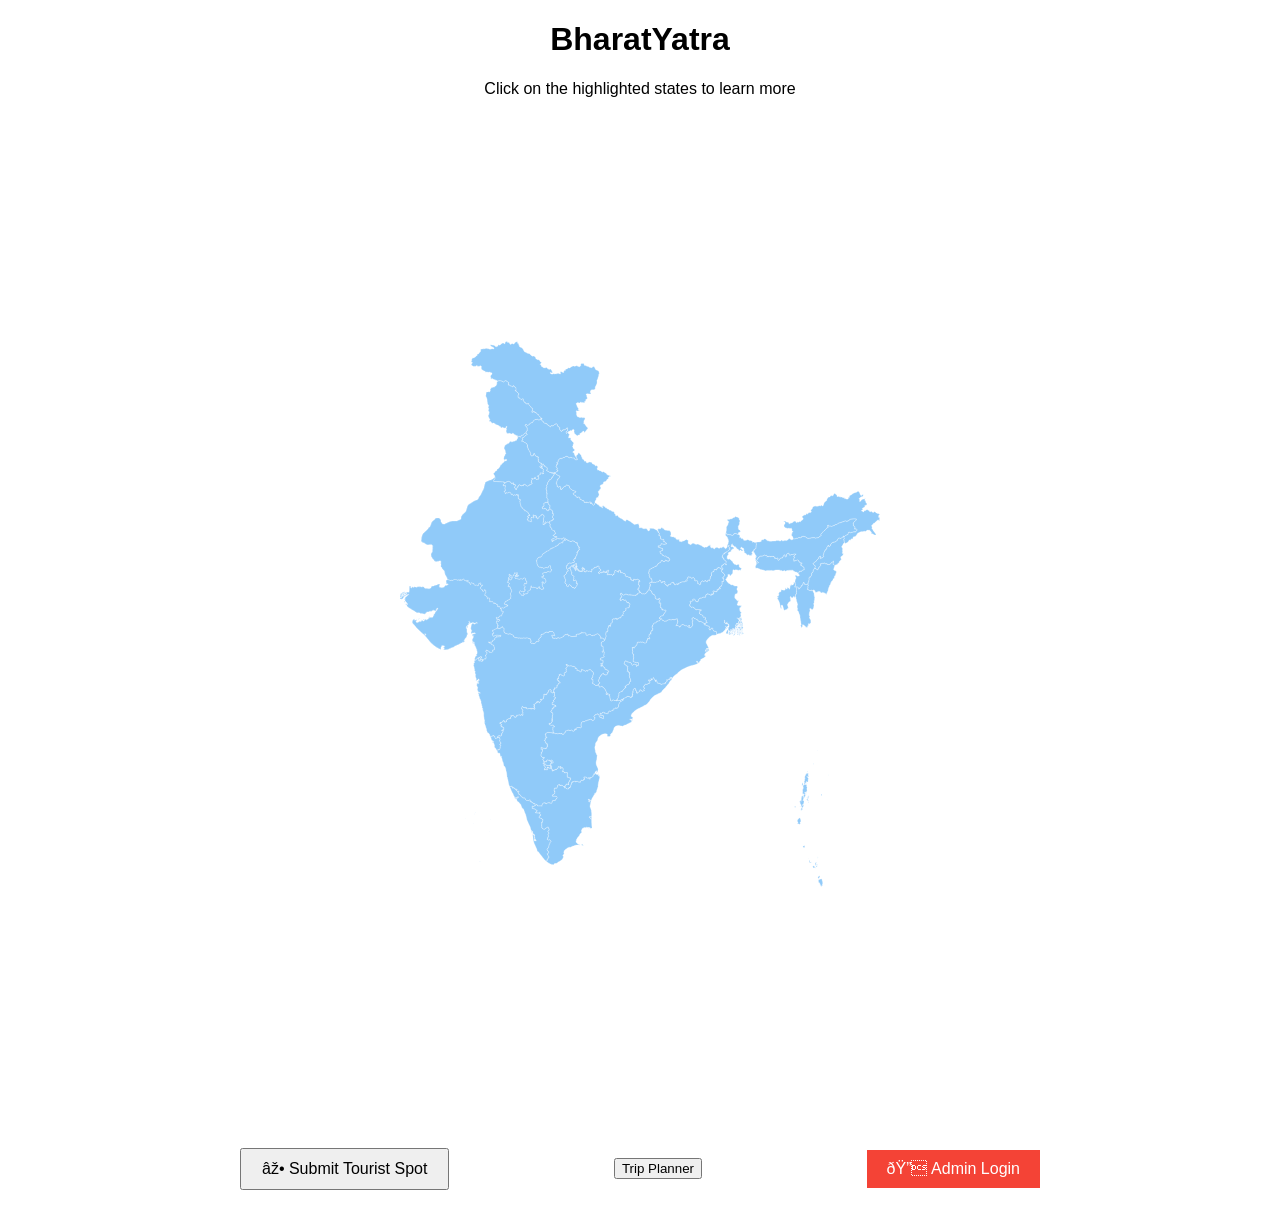
==== commit 3de06a03: "mapuwu" ====
--- a/index.html
+++ b/index.html
@@ -21,7 +21,82 @@
     <path id="INGJ" class="state clickable" d="M173.4 559.9l-0.8-0.4 0.4-0.6 0.4 1z m49.5-12.8l0.7 0.2-0.1 1.2-0.7 0-0.2-1.2 0.3-0.2z m1.2-15l0.7 0.2 0 0.3-0.7 0.1 0-0.6z m-84.7-23.5l0.4 0.3 0.3 0.6-0.5 0.7-1.1-0.5 0-0.7 0.9-0.4z m-8.9-0.4l0.7 0.3-0.2 0.4-0.8-0.3 0.3-0.4z m0.6-1.6l0.7 0 0.4 0.5-0.5 0.2-0.8-0.5 0.2-0.2z m16.3-0.8l0.3 0.3 0.3 0.8-0.7 0.2-0.6 0 0.2-1 0.5-0.3z m2.4-1.1l0.5 0.2 0 0.5-0.5 0.4-1.2 0.3-0.2-0.5 0.3-0.5 1.1-0.4z m12.1-13.7l-0.3 1-0.4 0.6-0.3-0.5 1-1.1z m-51.8-7.8l0.2 0.4 1.2 0.1 0.2 0.7-1.2 0.4-0.1 0.3-0.8-0.5 0-0.5 0.5-0.9z m-1.4-0.8l0.6 0.1 0.2 0.6-0.7 0-0.1-0.7z m2.3-1l0.7 0.8-0.6 0.3-0.6-1.1 0.5 0z m-2.3-2.4l0.4 0.6-0.5 0.1 0.1-0.7z m-0.9-0.7l0.6 0.6-0.3 1.6-0.5 0-0.2-0.8 0.1-0.6-0.8 0.3 0.3-0.7 0.8-0.4z m0.2-3.5l0.1 0.6-0.5 0.7-0.7 0.5-0.2-0.6 0.5-0.3 0.4-0.8 0.4-0.1z m-0.7-0.9l0.3 0.7-0.7 0-0.2-0.4 0.6-0.3z m-2.6-5.3l1 0.6 0.8-0.4-0.3 1.3 0.1 0.7-0.8 2.2-0.8 0.9-0.4 0.8-1.4 0.6-0.8-0.7-1.2 0.4-0.7-0.4-0.3-0.6 0.6-0.6 1.7-0.2 0.3-0.6 0.9-1 0-0.3 0.7-0.6-0.1-0.8 0.7-1.3z m-1.4-0.6l0.3 0.6-0.1 1.2 0.2 0.9-0.7 0.1-0.8 0.8-0.3-0.4 0.2-0.3 0.1-0.7-0.1-0.3 0.3-1.1 0.6-0.2-0.1-0.5 0.4-0.1z m5.1-0.2l0.4 0.1 0.4 0.7-0.3 0.4 0.1 0.3 0.1 0.2-0.1 0.6-0.8 0.5-0.6-0.2-0.8 0 0.5-0.9-0.2-1 0.3-0.3 1-0.4z m-2.7-1.4l0.5 0.2 0.6 1.1-0.3 0.7-0.7 0.6-0.6-0.2-0.2-0.4-0.5 0-0.3-0.8 0.9-0.7 0.1-0.4 0.5-0.1z m-4.1-0.1l0.1 0.6-0.5 0.5-0.5-0.1 0.1-0.6 0.8-0.4z m5.5-1.7l0.2 0.1-0.2 1.2 0.1 0.4-0.7 0.5-0.2-0.3-0.6-0.2-0.5 0.1-0.2 0.3 0 0.2-0.4 0-0.2-0.9 0.2-0.4 0.8-0.1 0.9-0.4 0.2-0.4 0.6-0.1z m2.4-0.3l0.2 0.4 0.4 0.1 0 0.1 0 0.1 0.1 0 0.7 0.1-1.3 1.6-0.5 0.3-0.8-0.3-0.1-0.7 0.7-0.4 0.5-0.4 0.1-0.9z m-1.5-1.4l0.6 0.6-0.2 0.4 0.6 0.6 0 0.5-0.9 0.7-0.3 1.1-0.8 0.5-0.4-0.2 0.7-0.8 0-1.4 0.1-0.2-0.3-0.2-0.5 0.1 0.5-1.3 0.4-0.3 0.5-0.1z m-1.4 0l0.2 0.2-0.1 0.8-0.4 0.8-0.4 0.4-1.5 0.4-0.2 0.5 0.1 0.9-0.3 0.6 0.1 0.6-0.7-0.1-0.2 0-0.3 0.1 0 0.5-0.6 0.2-0.3 1.1 0.1 0.4-0.3 1 0.3 0.5-0.3 0.5-0.4 0-0.9-0.8-0.4-0.7 0.4-0.7 0.5-0.3-0.4-1.4 0.1-0.8 0.6 0 0.5-0.6 0.1-0.7 0.5-0.5 0.2-0.7 1.2 0.2 0.4-0.3 0.2-1.2 0.7-0.6 0.3 0.6 0.4-0.1 0.8-0.8z m131 114.4l-0.1 0-0.4-0.5 0-0.3 0.1-0.3 0.7-0.5 0.1-0.2-0.5-0.4-0.2 0-0.4-0.1-0.2-0.2-0.8 0.2-0.1-0.1-0.2 0 0.1 0.5 0.1 0.1-0.7 0.8-0.2-0.1-0.2 0-0.3-0.4-0.2 0.1-0.1 0.4-0.3-0.1-0.1-1.1-0.2 0 0.3-0.9 0.3-0.2 0.4 0.2 0.2-0.3 0.1-0.2 0.7-0.4 0.1-0.3 0.1-0.3 0.2 0.1 0.1-0.3 0.1-0.1 0.2 0.2 0.3-0.2 0-0.5 0-0.1-0.8-0.2-0.3 0.2-0.6 0.2 0.2-0.8-0.1-0.3-0.1-0.3-0.1-0.1-0.2-0.2-0.1 0.1-0.1 0.7-0.3 0.3-0.3-0.2-0.2 0.2-0.4 0-0.3 1-0.2 0-0.2-0.1-0.2-0.7 0 0.7-0.8 0-0.1 0.6-0.2 0.1-0.3-0.1-0.5-0.6-0.4 0.2-0.3 0.2-0.1 0.2 0.6 0.8 0.6 0.2 0.2 0.7-0.1 0.1-1.1-0.3-1.2-0.1-0.4 0.5-0.6 0-0.4 0.7-0.2 0.8-0.7 0.2-0.4 0.6-1.4-0.2 0.3-1.9-0.2-1.3 0.3-0.3 0.1-1.1 0.6-0.3 0-0.9 0.3-0.4 0.6-0.1 0.3-0.6 0.3 0.1 0.3-0.9 0.2-0.2 0.6 0.5 0.1 0.2 0-0.3-0.1-0.3-0.1-0.1-0.5-0.2-0.1-0.1-0.1 0-0.1-0.6 0.4-0.5 0.4-0.4-0.2-0.3 0.6-0.6 0.1-0.5 0-1 0.3-0.7-0.3-2-0.3-0.3-0.6-2.4 0.5-0.3-0.4-0.6-0.6-0.5 0.1-0.5-0.3-0.4-0.2-0.6-0.8-1.8-0.1-0.8-0.9-0.6-0.5-1.5-0.3-1.2 0.7-0.8-1.2-0.3-0.2-0.8 0.2-0.8 0.2-0.4-0.9-0.5-0.4 0.1-0.2 0.5 0 1.5-0.2 0.3-0.7-0.4-0.2-1.6 0-2.3-0.6-0.8-0.2-0.8 0.1-1 0.8-1 0-0.9 1.2-1.5-0.4-0.3 0-0.7 0.4-0.6 0.2-1.2-0.1-0.4-0.8 0.8-0.4 0.2-0.8-1.3 0.2-1 0.6-1.1 0.6 0 0.7-0.3 0.8-0.7 0.5 0.4 0.7-0.1 0.1-0.3 1 0.2 0.3-0.5-1-0.2-0.7-0.6-0.7 0.3-3.1-0.1-1.1 0.7-0.3 0-0.6-0.7-0.1-0.9 0.6-0.9 0-0.6 0.3-0.9 0.4-0.9-0.9-0.7-0.3-0.1-0.2-1.1-0.3-0.3-0.1-1.1 0.1-1.7 0.3-1.1 0.3-1.4 0.5-2.1 0.6-1.1 0.9-0.8 1.3-0.1 1.4 1 1.6 0.3 0.4-0.6 0.7-1.3 0.5-0.3 1.5 0.7 0.8-0.3 0.3-0.3-1.2 0-0.4-1.1-0.3 0-0.9 0.5-1.4 1-1.8-0.2-0.9-1-0.6-0.4-0.8 0.2-1 0.7-0.4-0.2-0.4 0.5-0.5 0-0.4 0.4-0.6 1-0.4-0.1 0.6-1.3-0.7 0-0.9-1.7-1.3-0.3 0.4-0.5 0-0.7-0.7 0.5-0.1 0.9 1 0.2 0.1 0.4 0 1 0.1 0.7-0.5 0.8-0.7-1-0.4 0.3 0.2 0.7 0.6 0.5-0.1 0.7-0.7-0.5-0.1 0.7-0.4 0.5-0.5-0.3-0.3 0.3 0.3 0.4-0.2 0.6-1 4-0.5 0.2 0-0.6-0.3-0.2 0.3-1-0.4-0.4-0.1-0.5 1.2-0.7 0.5-0.1-0.1-0.8-0.7 0.4 0.1 0.3-1.1 0.6-0.2 0.4-0.5 1.4 0.5-0.1-0.3 1.6 1 1.8 0.1 3.1 0.2 0.8-0.6 0.2 0.4 0.8 0.5 1 0.1 0.6 0.5 0.7 0.1 0.5-1 1.6-0.1 0.9-0.4 1.4-0.7 1.6-1.5 1.5-0.1 0.4-0.9 1-0.7 1.2 0.1 0.4-0.8 1.2 0.2 0.5 0.6 0.3 0.1 0.5-1.6 0.9-0.2 0.3-1.1 0.5 0.3-1.1-0.9 0.7 0.1 0.4-1.1 0.8-1 0.1-3.2 1.6-0.3 0.6-0.6 0.5-1.2 0-1.1 0.7-0.5 0-0.7 0.2 0 0.5-1 0.3-1.9 0.6-0.6 0 0 0.8-0.4-0.1-0.5 0.9-0.8 0.2-0.3 0.4-1.1 0.1-0.6 0.3-1.4 0.2-2.4 1.3-0.7 0-0.2 0.4-1.1 0.3-0.4 0.6-1-0.1-0.7 0.2-0.1 0.5-0.8 0.2-0.5-0.2-1-0.1-0.2-0.1-0.8 0.5-0.3-0.2-0.6 0.1-0.6 0.1-0.4 0.6-0.1 0-0.4-0.1 0-0.5-0.5-0.7 0.2-0.3 0-0.6 0.9-0.3 0.1-0.7-0.2-0.5-1.1 0.1-0.4-0.2 0.1-0.6 1.2-0.5 0.4-0.3 0.1-0.5-0.4-1-0.2-0.6-0.5-0.1-0.3-0.1-0.1-0.2-0.6 0.3-0.5-0.1-0.4 0.1-0.4-0.2-0.1 0.2-0.2-0.1-0.3-0.3-0.4-0.5-0.2 0.1 0.2 0.3-0.3 0.5-0.3 0.7-0.1 0.7-0.6 0.9-0.4 1.1-0.1 0.7 0.2 0.6 0 0.5-0.2 0.4-0.1 0.2-0.7 0-1.7-0.6-0.9-0.6-1.4-0.6-0.7-0.5-0.3 0-1.1-0.6-0.8-1-0.8-0.2-2.9-2.1-3.2-2.8-0.2-0.3-1-0.7-1.1-1.1-0.8-1.1-0.6-0.6-2.3-2.7-1.2-1.5-3-3.7-1.6-1.8 0.5-0.4-0.1-0.4 0.6-0.2 0.4-0.5 0-0.5-0.3-0.4-0.2-0.8-0.5 0.1-0.8-0.3-0.2 0.4 0.6 0.6-0.2 0.6 0.6 0.6-0.3 0.9-0.3 0-0.9-0.8-1.9-2.1-0.5 0-1.4-1.3-1.7-1.8-1-0.7-0.9-0.9-0.7-0.9-0.6-0.3-2.6-2.4-1.3-1.3-2.3-2.7-1-1.3-0.9-0.8-1.1-1.5-1-1.1-0.8-1 0.1-0.4-0.5-1.5 0.1-0.6 0.4-0.1 0-0.9 0.8-1.4 0.6-0.8 2-1.2-0.1 0.8-0.9 0.7 0.7 1 0.4 0.1 0.7-0.5 0.4 0.3 0.7-0.1 0.6-0.6 0.6 0 0.2 1-0.6 0.4-0.3 0.9-0.2 1.1 0.3 0.4 1 0.9 0.9 0.1 0.5-0.2 0.9-0.2 1.2-0.9 0.1-0.8 0.7 0.3 1.6 0.2 0.9-0.6 0.3 0.1 0.6-0.2 0-0.5 0.9-0.7-0.2-0.5 0.2-0.9 0.8 0.7 0.2 1.1 0.5-0.1 0.6 0.6 0.5 0 0-0.5 0.7 0.3 0.3-0.1 0.3-1 1-0.1-0.2-0.7 0.2-0.4-0.3-0.5 0.8-0.4 0.6 0.2 0.1 0.8 0.5-0.1 0.8 0.9 0.4-0.1 0.4-0.6 0.2-0.7 0.3-0.2 1 0.3 0.5-0.6 0.5 0 0-0.6 0.6-0.8 0.2 0.1 0.1-0.5 1-0.5 1.8-0.3 0.5 0.2 2 0 0.7-0.1 0.8-1 0.1-1 0.6-0.3 0.7-1.2-0.2-0.8 0.5-0.3 0-0.6 0.4-0.2 0.8-0.7 0-0.4 1.1-1.8 0-0.5 1.2-1.8 0.7-0.3 0.4-0.4 0.2-0.7 0.7-0.9 0.4-0.8 0.6-1.9-1.3 0.3-0.5 0.3-0.8 0.9-0.1 1.9-0.3 0.5-1.1 0.4-0.6-0.1-0.5-0.5-0.4 0.2-1-0.8-0.6-0.1-0.1 0.5-0.5 0.2-0.9 0-1 0.3-0.2 0.5-0.7 0.5-3.2 0.3-1 0.2-1.3 0.8-1.1-0.2-1.3 0.6-0.5 0-1.3 0.9-0.1 0.8-0.9 1.3-0.1 0.4-1-0.6-1.5-0.3-0.6 0.2-0.8-0.3-0.5-0.5-0.8-0.1-1.3 0.5-0.8-0.2-1.5-1-1.2-0.2-0.8-0.3-1.4 0.2-1.2-0.4-0.7 0-1.3-0.8-0.6-0.3-0.5-0.5-1.8-1.1-1.5-0.8-1.2-0.7-1.1-0.8-0.5-0.3-2-1.3-1.4-0.6-0.7-0.6-1.5-1.2-0.6-0.3-0.9-1.1-1.1-1 0.7-0.2 0.8-1.2-0.3-0.8 0.8 0-0.7-0.7 0.1-0.8-0.7-0.5-0.2-0.5-0.4 0.1-0.3-0.4-0.3 0.3-0.3-1.3-0.6 0-0.1-0.8-0.7-0.4 0-0.8-0.4-0.4 0.2-0.3-0.3-0.8 0.2-0.5-0.2-1.2 0.1-0.3-0.1-0.9 0.3-0.6 0.5-0.2 0.3-0.8 0.5-0.2 0.3-0.6 1-0.5 0.3-0.4 0.7-0.4 0.8-1.3 0.7-0.5 1.1-0.3 0.1-0.7-1.6-0.2-0.7 0.7-1.3-0.1-0.6 0.6-0.3 0.7-0.8 1.2-0.3-0.1 0.1-0.3-0.3-0.4 0-0.3 0.2-0.2 0-0.5 0.7-0.7 0.6-1.2 1.1-0.7 0.2-0.4-0.3-0.5-0.6-0.2 0 0.5-0.2 0-0.5 0 0-0.2-0.1-0.1-0.4 0-0.1-0.3 0.2-0.6 5.5 0.1 0.1-1.2 0.2-1.1 0.1-1.9 0.1-5.5 0.2-0.3 1.5-0.4 0.3 2.4 0.2 0.6 0.9 0.3 0.5 0 0.7-1.8 0.7-0.6 0.6 1.2 0.4 0.3 0.8-0.1 2-1.1 0.9 0.1 0.5 0.3 1.7 0.6 0.8-0.5 1.2-0.5 1-0.3 1.4 0.3 0.6 0 1.3-0.2 1.9 0.6 2.2-0.5 0.6-0.2 0.4 0.5 1.8 1.7 1.2 0.9 2.7 0.2 2.4 0.1 1.8 0 1.3-0.2 0.6-0.4 0.8-0.9 0.9-2.1 1.1-0.5 2.4-0.5 1.6-0.7 0.8-0.2 1.2-0.2 2.5-1 0.6-0.1 1.3-0.6 1.2-0.3 1 0.6-0.5 1.3-0.5 0.4 0.2 0.8-0.2 0.6 0.4 0.4-0.4 0.6 0 0.4 0.5 0.3 0.6 0 1.1 0.5 2 0.1 2.2-0.1 0.8-0.3 0.5-0.4 1.1-0.3-0.3-1 1.1-0.8 1-0.9 1-0.4 0.4 0.4 1 0 0.5-0.3 0.6-0.7 0.9-0.3 0.3-0.7-0.4-0.5-0.7-0.2-1.7 0.1-0.6-0.3 0-0.7 0.2-1.7-0.5-0.5 0.2-0.8-0.1-1 0.5-0.9 0.7-0.3 1.1-0.7 0.6-0.5 0.3 0.3 1.5 0.6 0.9 0.3 1 0.4 0.5 0.2 1 0.4 0.8-1.1 0.8-0.3 0.3 0.8 0.4 0.2 1.1-0.6 0.8-0.6 0.7-0.1 0.3-0.3 1.4-0.2 0.4 0.3 0.8-0.2 0.4 0.4 0.6-0.2 0.7 0.5 0.5 0.6 1.5-0.6 0.8 0 1-0.5 0.8 0.3 0.1 0.4-0.1 0.7 0.9 0.2 0.7-0.2-0.2-0.8 0.2-0.7 0.6 0.2 0.5-0.1 0.4 0.2-0.2 0.5 0.5 0.6 0.9-0.3 0.7-0.6 0-0.6 1.3-0.6 0.3-0.3 0.9 0.3 0.2 0.6-0.2 0.7 0.8 0.6 1 0 0.3 0.5 0.6 0.2 0.9-0.3 0.3-0.4 0.6 0.4 0.7-0.1 1.1 0.4 0.7-0.4 0.3 0.2-0.3 0.7-0.8 0.2-0.3-0.4-0.7 0-0.7 0.6 0.6 0.9 0.5-0.2 0.1 0.5 1-0.1 0.1-0.4 0.6 0.1 0.8 1.6 1-0.2 0.6 0.1 0.1 0.3-0.3 1 0.5 0.7 0.3 0.9 0.6 0.1 0.6-0.4-0.2-1 1.1-1.6 0.9 0.5 0.4 0.4 1.9 0.5 0.9-0.1 0 1.2 0.4 0.9 0.7 0.9 2.3 0.1 0.4-0.2 1-0.1 0.9 0.5 0.6 0.7 1.5-0.9 0.3-0.5-0.7-0.6 0.8-0.8-0.3-0.9 0.9-1 0.2 0.6 0.8 0 1.2-0.9 0.4 1.1-0.1 1.1-0.5 0.8 0.7 0.2 0.4 0.6 1 0.4 0.5 0.1 0.8-0.7 0.6 0.3-0.6 0.9-0.7 0 0 0.7-0.3 0.3-0.8-0.2-0.2 0.8-0.6 0.5-0.7 1.3-0.2 1.1 0.9 0.9 0.2 0.4 0.7 0.5 0.6 0.4 0.8 0.1 0.7 0.3-0.7 1.6 1.4 1 0.7-0.5 0.4 0 0.4-0.7 0.6-0.4 0.2-0.6 0-0.9 0.9 0 0 0.8 0.8 0.4 0.5 0.7-0.1 1.6 0.3 0.7-0.1 1.5-0.6 0.2-0.3 0.3-0.7 1.6 0.3 1-0.3 0.9 0.4 0.7 0.7-0.5 0.5 0.1 0.4 0.5 0.5 0.3 0.1 0.4 0.5 0.4 0.1 0.5 0.7 0.1 0.2 0.3-0.2 1.8 0.3 0.6 0.3 0.2 0.8-0.6 0.5-0.7 1.3 0.1 0.6 0.6 0.5 0.2-0.3 0.5 0 0.9-0.3 0.4 0 0.9 0.6 0.6-0.4 0.5-0.4 1.3 0.6 0.4 0.4-0.4 1-0.1 0.4 1.1 0.4-0.2 0.9-1 0.5 0.7 1.2-0.3 1.1 1.5 0.3 0.8 0.4 0.5 0 0.4 1.2-0.1 0.3-1 0.4-0.2 0.6 0.7 0.2 0.6 1.1 0.2-0.1 0.3 0.5 0.8 1.2-0.1 0.4 0.1 0.2 0.5 0.6 0.4 0.1 1.1-0.4 0.6 0.1 0.9 0.5 0.1 0.3 0.5 0.7 0.1 0.2-0.5 0.5-0.6 1.1 0.4 0.6 0.6 0.5 1.1-0.2 0.7 0.8 0.5 0.3 0.5 0.2 0.6 0.6 0.4 0.1 0.8 0.5 0.7-0.8 0.4 1.1 1.7 0.5 0.3 0.5-0.6 0.9-0.2 0.3 0.3 0.4 1.7-0.4 1.3-0.7 0.1 0 0.7-1 1.7-0.1 1.1-0.4 0.7 0 0.8-0.5 0.2-1-0.3-0.9 0.1-0.5-0.2-0.6 0.4 0.1 0.3-0.6 0.3-0.3 0.9-0.3 0.5-0.4-0.1-0.2 0.5-1 0.7-0.1 0.4-0.7-0.2-1.2-0.8-0.5 0-0.6 0.3 0 0.7 1.1 0.3-0.2 1.2 0.6-0.1 0.2 1.1 0.5 0.4 0.5-1 0.4 0.4 0.8-0.1-0.1-0.6 0.6-0.1 0 0.9 0.9-0.1 0.7 0.5 0.3 0.9-0.9 0.5-0.4 0.5-0.8 0.5-0.2 0.6-1.5-0.3-0.2-0.6-0.4-0.6-0.5 0.3-0.6 0.1 0.1 0.5-0.2 0.3-0.3 1.4 0.5 0.5 0 1.4 1 0 0.3 0.2 0.1 1.4 0.2 0.1-0.2 0.9 0.1 1.1 0.6-0.3 0.5 0.1-0.2 1.2-0.7 0.2-0.4 0.5-0.6 0.6 0 0.5 1.4 0.4-0.3 0.5 0.1 0.5-2.7 0.9-0.7 0.5-1.2 0.5-1.5 0.9-0.6 0.1-0.6 0.5-1 0-0.9 0.4 0.5 0.4 0.4 1.1-0.3 0.3 0.4 0.6 1.2 0.9 0.2 0.3 0 1-0.3 0.7-0.7 0.1-0.4 0.2-0.5-0.2-0.8 0.2-0.3 0.3 0.5 0.6 0.5 0.2 0.3 1.3 0.4 1.2 0.3 0.5 2.1-0.8 0 0.3 1-0.4 0.3-0.5 0.5 0 0.6-0.3 0.6 0.1 0.6-0.3 1.8 0.1 1.4-0.1 0.6 0.9 0.8-0.6 0.5 0.4 0.4 0 0.6-0.7 0.5-0.2 0.1 0.6 0.6 0.2-0.2 1.3-0.6 0.4-0.9 0.2-0.3 0.3-1.1 0.2-1-0.3-0.7 0.4-0.5-0.2-0.6 0.3-1.1-0.2-0.3-0.7-0.3 0.7-0.2 0.9-1.1 0.4-0.8 0.5-0.5 0.1-0.2 0.5 0 0.9-0.2 1.4-0.4 0.4-1.2 0.6-0.9-0.2-0.7 0.1 0.1 0.7-0.4 0.6 0 1.5-0.7-0.3-0.4 0.5-1.1-0.1 0.2 0.5-0.3 0.4-0.6-0.4-0.9 0-1.3 0.5 0.1-0.6-0.5-0.1-0.4-0.6-0.5 0.3 0 0.4 0.7 0 0.4 1 0.8 0 1 0.6 0.4-0.4 0.8 0.3 0.2 0.6-0.1 0.8 0.2 0.5 0.5 0 0.5 0.6 0.6-0.1 0.3 0.7 0.8 0.1 1.6 0.3-0.2 1.5 0.5 0.5 0.4 0.9 0 1.1 0.4 0.2-0.1 0.9 0 1.2 0.2 0.8-0.8 0.5-0.8-0.2-0.4 0.3-0.3 0.8-0.6-0.2-0.6 0.2 0.1 0.6 0.5 0 0.1 0.5 0 1-1.1 0.6-0.5 0-1.1 1-0.3-0.2-1-0.1-0.9 0.4-0.8-0.4-0.4-1.4-0.9-0.6-0.8 0-0.5-0.7-0.4-0.1-0.8 0.6-0.3-0.7 0.2-0.3-0.4-0.9-0.6 0.1-0.1 0.6-0.4 0.9-1 0.3 0 0.3 0.6 0.5 0.4 0.9 1.1 0.3 0.1 0.6-0.1 0.6 0.5 0.1-0.7 0.8 0.1 0.5-0.8 0.8-0.7 1.6-0.7 0.4-0.2 0.8 0.7-0.3 0.3 1.3 0 0.5 0.3 1.1-0.3 0.2-0.2 0.6 0.2 1.6-1.4 0.2-1.8-0.4-0.4 0.4 0 1.2-0.7 0.4-0.2 0.3-0.7 0-0.6 0.2z" data-url="gujarat.html"/>
     
     <path id="INRJ" class="state clickable" d="M267.9 490.7l-0.3-0.5-0.8-0.5 0.2-0.7-0.5-1.1-0.6-0.6-1.1-0.4-0.5 0.6-0.2 0.5-0.7-0.1-0.3-0.5-0.5-0.1-0.1-0.9 0.4-0.6-0.1-1.1-0.6-0.4-0.2-0.5-0.4-0.1-1.2 0.1-0.5-0.8 0.1-0.3-1.1-0.2-0.2-0.6-0.6-0.7-0.4 0.2-0.3 1-1.2 0.1 0-0.4-0.4-0.5-0.3-0.8-1.1-1.5-1.2 0.3-0.5-0.7-0.9 1-0.4 0.2-0.4-1.1-1 0.1-0.4 0.4-0.6-0.4 0.4-1.3 0.4-0.5-0.6-0.6 0-0.9 0.3-0.4 0-0.9 0.3-0.5-0.5-0.2-0.6-0.6-1.3-0.1-0.5 0.7-0.8 0.6-0.3-0.2-0.3-0.6 0.2-1.8-0.2-0.3-0.7-0.1-0.1-0.5-0.5-0.4-0.1-0.4-0.5-0.3-0.4-0.5-0.5-0.1-0.7 0.5-0.4-0.7 0.3-0.9-0.3-1 0.7-1.6 0.3-0.3 0.6-0.2 0.1-1.5-0.3-0.7 0.1-1.6-0.5-0.7-0.8-0.4 0-0.8-0.9 0 0 0.9-0.2 0.6-0.6 0.4-0.4 0.7-0.4 0-0.7 0.5-1.4-1 0.7-1.6-0.7-0.3-0.8-0.1-0.6-0.4-0.7-0.5-0.2-0.4-0.9-0.9 0.2-1.1 0.7-1.3 0.6-0.5 0.2-0.8 0.8 0.2 0.3-0.3 0-0.7 0.7 0 0.6-0.9-0.6-0.3-0.8 0.7-0.5-0.1-1-0.4-0.4-0.6-0.7-0.2 0.5-0.8 0.1-1.1-0.4-1.1-1.2 0.9-0.8 0-0.2-0.6-0.9 1 0.3 0.9-0.8 0.8 0.7 0.6-0.3 0.5-1.5 0.9-0.6-0.7-0.9-0.5-1 0.1-0.4 0.2-2.3-0.1-0.7-0.9-0.4-0.9 0-1.2-0.9 0.1-1.9-0.5-0.4-0.4-0.9-0.5-1.1 1.6 0.2 1-0.6 0.4-0.6-0.1-0.3-0.9-0.5-0.7 0.3-1-0.1-0.3-0.6-0.1-1 0.2-0.8-1.6-0.6-0.1-0.1 0.4-1 0.1-0.1-0.5-0.5 0.2-0.6-0.9 0.7-0.6 0.7 0 0.3 0.4 0.8-0.2 0.3-0.7-0.3-0.2-0.7 0.4-1.1-0.4-0.7 0.1-0.6-0.4-0.3 0.4-0.9 0.3-0.6-0.2-0.3-0.5-1 0-0.8-0.6 0.2-0.7-0.2-0.6-0.9-0.3-0.3 0.3-1.3 0.6 0 0.6-0.7 0.6-0.9 0.3-0.5-0.6 0.2-0.5-0.4-0.2-0.5 0.1-0.6-0.2-0.2 0.7 0.2 0.8-0.7 0.2-0.9-0.2 0.1-0.7-0.1-0.4-0.8-0.3-1 0.5-0.8 0-1.5 0.6-0.5-0.6-0.7-0.5-0.6 0.2-0.4-0.4-0.8 0.2-0.4-0.3-1.4 0.2-0.3 0.3-0.7 0.1-0.8 0.6-1.1 0.6-0.4-0.2-0.3-0.8-0.8 0.3-0.8 1.1-1-0.4-0.5-0.2-1-0.4-0.9-0.3-1.5-0.6-0.3-0.3-0.9-1-1.1-2.6-0.8-1.6-0.7-1.1-0.6-0.8-0.3-0.6-0.6-1.8-0.3-1.5-0.5-3-1.1-1.2-1.2-1.2-1.4-1.6-0.4-1.4-0.6-0.7-1.4-1.3 0.2-0.9 0-0.9 0.2-2.2-0.3-0.1 0-2 0.1-2.2-0.4-1.1-0.5-0.3-1.2 0.1-1 0.5-0.9 0.3-1.2 0.1-1.8 0.1-0.7 0.2-0.6-0.1-2.5-0.9-0.4-0.3-0.3-1.1-0.4-0.7-1.1-1.2-0.7-0.4-0.4-0.8-1.6-2.4-0.4-1.2 0-1-0.3-1.9 0.4-1.2 1.4-2.1 0.4-0.8 0.3-1.6-0.2-1 0.1-0.9 0.3-1.3-0.1-2.5 0.2-1.7-0.4-1.9-0.5-0.6-1.2-0.6-1.1-0.3-1.1 0-2.9 0.5-1.8 0-1.1-0.3-1.2-0.6-1.3-1.3-5.5-2.5-0.4-0.4-0.6-1.7 0.4-2.9 0.1-1.4 0.3-2.2 0.6-1.6 0.8-2.2 0.6-1.2 2.1-2.2 4.1-3.4 1.3-1.3 1.3-1.7 0.7-1.4 2.2-1.6 0.3-0.4 2.2-6.1 1.4-2.1 1.4-1.6 2-1.4 0.6-0.5 0.9-1.1 0.8-0.8 1.8-0.4 1.3-0.4 1.4 0 0.9 0.4 2.7 2.8 0.3 0.5 0 1.4 0.2 0.9 1.6 3 0.5 0.8 1.7 0.4 1.8 0.2 0.6-0.1 3.5-1.7 4.8-2.1 1.7-0.6 3.8-0.7 3.3 0 1.5-0.1 2 0 1.1-0.4 1.8-0.9 2.6-0.9 1-0.5 0.4-2.2 0-0.7 0.5-2.2 1-1.4 0.8-1.3 0.7-0.6 2.9-2.4 0.8-1 0.8-0.7 0.7-1.3 2.5-8.2 0.7-1.1 1.6-2 0.5-0.5 1.2-0.4 2-1.2 1.8-1.1 1.8-1.2 2.4-1.4 5.2-2.2 0.4-0.3 1.5-3.7 2.2-2.7 1.6-3 1.5-3.2 0.8-1.6 1.4-2.4 0.7-2.4 0.4-1.7 0.7-2.6 0.5-2.1 0.2-0.5 0.6-2.3 0.1-0.4 0.6-0.4 5.5-2.3 1.1-0.3 1.5-0.5 1.3-0.3 1.1-0.4 1.2-1.2 2.3-1.9 1.2-0.8-0.2 1.6 0.1 0.5-1.2 1.9-0.6 0.4-0.5 1.8 0.3 0.9 4.9 0 5 0.4 1 0 3.2 0.3 0.6-0.1 1.1 0.2 1.4 0-0.4 1.1 0.8 0.2 0.6 1.2-0.6 0.8-1.1 0.4-0.6 0.8-0.2 0.4 0.2 1.4 1.5 0.1 0.3-0.4 0.9 0 0.6-0.4 0.4 0.4-0.1 1-0.7 2.1 0.2 0.6-0.2 0.3-0.2 1.3 0.1 0.9 1 0.8 0.1 0.4-0.6 0.8-0.3 1.1-1.3-0.2-0.1 1.3 0.6 0 0.5 0.5 0.1 0.7 0.7 1-0.1 0.8 1.3-0.1 0.2-1.3 1.1 0.2 0.6-0.1 0.5 0.5 1.2-0.2 1-1.2 1.1-0.1 0.5 0.5 0.5 0 1.1 0.7 0.2 0.8 0.4 0.6-0.3 0.4 0.4 0.7 0.6 0.1 0.4 0.3 0.9-0.7 0.5 0.2 0.3 0.7 0.7 1 0.8 0.2 0.2-0.5 0.9-0.1 0.5-0.6 0.4-0.1 0.4 0.7 0.8 0.3 0.3-0.5 1-0.1 0.2-0.6 1.1-0.6 0.2 0.5-0.1 0.8-0.2 0.5 0.8 0.3 0.2-0.7 0.8-0.5 0.4 0.1 0.1 0.7-0.3 0.3 0.4 1.3-0.4 0.5-0.5 0.1-0.2 0.8 0.9 0.5-0.4 0.5 0 1.3 1.4 0.2 0.2 0.7-0.1 0.8 1-0.1 1.1 0.2 0.1 1.2-0.3 0.4-0.2 0.6-0.8 0.1 0 0.4 0.6 0.9-0.1 1.2 0.7 0.7-0.4 1.5 0.5 0.5 0.4 1.2 0.3 2.7 0.2 0.1 0.2 0.9 0.6 0 0.2 0.3 0.7 0 0.2 0.5 0.3 1.4 1 0.4 0 0.4 0.7 0.6 1.2 0.4 0 0.5 1.2 0.4 0.2 0.6-0.6 0.6 0.2 0.4 0.4 0.1 0.5-0.3 0.7 0.1 0.1 0.4 1.1 0.2 1.3 0.7 0.2 0.7 0.8 0.2 0.8 1.4 0.9 0.4-0.3 0.9 0.1 0.3 1.1 0.6-0.2 0.6 0.6 0.2 0.2 0.8 0.5 0.5-0.3 0.4-0.5 0 0.1-0.8-1.1-0.1-0.9 0.7-0.1 0.7-0.4 0-0.9 0.7-0.2 0.3 0.6 0.3 0.5 0 0.7 0.8 0.4-0.7 0.5 0.4-0.5 0.4-0.2 0.6-0.9 0-0.1 0.6-0.4 0.5-0.1 0.4 0.9 0.1-0.5 0.7-0.1 0.8-0.6-0.1-0.5 0.2 0.1 0.5 0.8-0.1 0.5 0.4 0 1.3 0.9 0.1 1.1 0.5 0.3-0.3 0.6 0.2 0.2-0.6 0.9 0.5 0.2 0.6 1.2 0.8 0.9-1.2-0.4-0.5 0-0.6 0.2-0.5-0.8-0.4 0.3-1.9-0.7-0.6 0.5-0.9 0.8-0.3-0.7-0.6 0-0.3 1.5 0.1 0.5-0.5 0.6 0.2 0.5 0.5 0 0.6 0.7 0.3 0.6-0.3 0.4-1.1-0.4-0.2-0.8-1.2 0.6 0.1 0.7-0.6-0.9-0.7-1.2-0.6 0-0.3 0.8-0.2 0.8 0.2 0.4 0.4 0.2 0.7 0.5 0.2 0.5-0.3 0.9 0 0.2-0.2 1 0.1 0.5 0.5 0.2 0.8-1.1-0.1-0.3 0.6 0.6 0.2 0.8 0.6-0.4 0.2-0.7-0.1-0.1 0.5 1 0 0.6 0.3 0.7-0.1 0 0.7-0.2 1.2 0.4 0.2 1.5-1.2 1 0 0.6-0.3-0.2-0.7-0.1-1.5 0.9-0.2 0.8-1.1 0.8 0.1 0.4-0.5 1-0.3 0.2-0.5-0.2-0.7 0.4-0.2 0.8-0.7 0.8 0 0.1 0.4 0.9 0.2-0.4 0.4 1.5 1.3 0.6 0.2-0.4 2.2-0.4 0.9-0.4 1.4 0.2 0.6-0.2 1.7 0.6 0.2-0.1 0.7-0.3 0 0.1 1.2-0.1 0.7-0.5-0.1-0.2 0.5 0.2 0.4-0.3 0.7-0.2 2 0.7 0.6-0.6 0.7 0.5 0.7 0.6-0.6 1 0.6 0.3-1.6 0.4-1.1 1-0.2 0.6 0.7 0.7-0.3-0.2-0.7-0.6-0.1-0.7-0.8 0.4-1 0.9 0.3 0.8 0.8 1.3-0.1 0-0.7 0.7-0.2 0.4 0.6 0.9 0 0.4 0.4 1.1-0.7 0.8 0.6-0.1 1 0.2 0.6-0.3 0.2 0.1 0.5 0.9 0.2 0.2 1.7-0.8 1.3 0.4 0.4 0.6 0.1-0.5 0.7 0 1 0.3 0.4 0.9 0.2 0.5 0.5 0 0.7 1 0.6-0.4 1.1 0.5 0.8 0.9 0.5 0.9 0.1 1.2 1.2 0.9 0.5 0.5-0.4 0.6 0-0.1 0.7-0.6 0.5 0.5 0.3-0.1 0.5 0.5 0.3 0.6 0.8-0.1 0.7 0.9 0.4-0.5 0.8-0.7 0.2-0.4-0.2-0.3 0.7-0.3 0.4 0.1 0.3-1.5 0.5-0.7 0.8 0.3 0.7 0.5-0.5 0.5 0.1-0.2 0.9 1.1 0.6 1.6 0.2 0.4-0.8 0.9 1.5 0.5 0 0-0.8 0.4-0.2 0.2 0.6-0.2 0.8-0.6-0.1-0.6 0.4-1.4 0.3-1.7 1.1-2.7 0.9-0.7 0.4-0.1 0.4-0.8 0.3-0.1 0.7 0.6 0.8-0.3 1 0.6 0.1 0.3 0.4-0.4 0.7 0.9-0.2 0.3-0.4-0.3-0.7 0.5-1.8 0.4 0.1 0.2 0.7 1.2-0.1 0.2-0.2 1-0.1 0.4-0.4 0.9-0.3 0.4-0.5 1.2-0.2-0.1-0.7 0.4-0.6 0.6-0.1 0.5-0.4 0.6 0.5 0.5-0.2 1.8 0.7 0.5 0.5 0.5-0.8 0.6 0.1 0.3 0.4 0.6-0.4 0.3 0.5 0.5-0.5 0.6 0.1 0.6 1.1 0.2-0.3 0-1 0.5 0 0.7 0.4 0.4-0.2 0.3-0.6 0.1-0.8 0.6-0.1 1.4 0.3 1.2 0.4 0.8 0.1-0.4 1-0.6 0.5-0.6 0.2 0.2 1.2-1.4 0.3 0.5 0.8-0.1 0.3-0.8 0-0.7-0.3-0.7 0.4 0 0.5 0.5 0.7-0.6 0.3-0.1 1.6-0.3 0.3-0.7-0.4-1.6-0.4-0.6 0.8-0.8 0.5-1-0.2-0.4 0.4 0 0.7-0.3 0.4-1 0.1-0.6 0.5 0.1 0.8-0.3 0.6-0.4 0.1-0.9-0.1-0.7 0.3-0.4 0.9-0.8 0.4-0.7-0.3-1.2 0.9-0.8 0.8-1.3 0.5-0.7 0.7-1.4 0-1.3 0.3 0.4 0.8-0.2 0.5-0.9-0.1-0.4 0.1-0.5-0.2-1.4 0.7-0.2 1-1.2 1.2-0.8 0.4-1.1 0.8-0.8-0.3-1 0.2-0.5 0.2-0.4 1.1-0.3 0.3-0.9 0-0.8 0.3-0.5 0.5-0.3 0.7-1.5 1-1.4 0.4-0.5 1.1-1.1 0.8 0.3 0.6-0.6 0.8 0 0.4-0.7 0.8-0.9 0 0 0.7-0.8 0.6-0.5 0-1.1-0.3-0.9 0.2-0.2 0.9-1 0-0.3 0.2-0.5 0.9-0.5 0.4-0.5 0.8-0.2 1 0.2 0.7-0.1 0.4-0.7 0.1-0.5 0.3-0.2 0.7 0.9 0.7-0.3 0.7 0.5 0.4 0 0.8-0.2 0.9 0.4 0.9-0.1 0.6 0.5 0.6 0.6 1.1 0.1 0.9 0.7 0.4 0.4 1.3 0.6 0.4 0.3-0.2 1.2 1.1 0.9 0.1 0.7-0.2 0.8 0.4 0.1 0.6 1.9-0.5 1.4 0.3 1 0.7 0 0.6 0.6 0 0.2-0.6 0.9-0.1 0.9 0 0.4-0.7 0.7 0 0.3-0.4 1.1 0.1 1 0.7 1.1 0 0.2-0.6 0.5 0 0.1-1.3 1.1-0.8 0.6-0.7 0.6-0.4 1.5 0.7-0.4 0.8 0.3 0.6-0.3 0.9 0.5 0.2 0.3 0.8-0.2 0.6-0.5 0.4 0.4 0.7 0.4 0.1 0.8 0.6 0.3 1-0.8 0.1-0.1 2-1 0.8-0.5 0-0.8 0.4-0.5-0.6-0.6-0.5-1.1 0.3-0.7-0.2-0.7 0.1-0.3 0.8-0.9-0.1-0.3 0.6-1 0.4-2.6-0.6-0.4 0.6-0.4 0.3-1.5 0.4-0.5 0-0.3 0.7-0.1 1.2 0.1 0.5 1.5 1.3-0.3 0.7 0.9 0.5-0.6 0.7-0.8 0.3-1.6-0.1-1 0.5 0.4 0.7 0.8 1 0 0.5 0.4 0.1 0.7-0.1 0.5 0.2 0.5-0.1 0.7-0.4 0.4 0.1 0.3 0.8 0.5 0.5 0.8 0 0.4 0.4 0.1 0.6 0.6 1.2-0.1 1.5 0.2 0.9-0.4 1.1-0.5-0.1-0.2 0.9-0.9 0.8-0.9 0.4-0.5-0.2-0.7-0.6 0.1-1.5-0.5-0.3-0.3 0.6-0.4 0-0.2-0.7-0.6 0-0.8 0.5 0.5 1.1 0.3 0.3 0.2 0.5-0.3 0.8 0.2 0.2-0.2 0.9 0.2 0.5 0 0.7-0.3 0.2 0.2 1 0.4 0.4 0.4 1.3 1.1 1.2 0.1 0.3 0.7 0.7-0.3 0.3-0.5 0-0.4 1.7-0.7-0.3-0.5 0.1-0.8 0.4-0.7 0.1-0.3-0.2-0.6-1.1-0.4-0.2-0.7 0-0.2 0.3-0.5-0.3-0.8-0.7 0.4-1.2 0.4-0.4-0.3-1.1-0.4 0.4-1 0.3-0.7-0.1 0 0.7-1.2 0.8-0.2 0.4 0.4 0.6-0.7 0.4-0.8 0.1-0.4-0.4 0-0.7-0.3-0.3-1-0.5-0.2 0.3-0.8-0.3-0.4 0.5-1.6-1.1-0.9-0.1-0.8 0.4-0.4 0.6-0.8-0.3-0.6 0.1-0.5-0.3 0-1.1-0.3-0.4 0.3-0.8-0.6-0.6-0.3 0.5-0.1 0.5-0.5 0.2-0.2 0.3 0.3 1.1-0.1 0.3-0.8 0.9 0 0.8 0.2 0.3 0.2 1.1-0.2 0.4 0.1 0.7-0.8-0.1-0.1 0.2-1.6 0.5-0.4 0.7-1 0.6-0.8 0.2 0 0.8 0.5 0.7-0.1 1.2-0.8 0.3-0.4 0.7-0.3-0.1-1.2 0.6-0.7-0.3-1.3 0.7-0.7 0.5-0.5-0.1 0-0.7-0.9-0.6-0.7-0.1-0.1 0.8 0.8 0.4-0.1 1.1-0.3 0.3-0.6-0.1 0.2 1-0.3 0.4-1-0.8-0.9-0.2-1 0.2-0.4-0.5 0.1-0.5-0.2-0.7-0.7-0.6-0.9-0.4-0.5-0.6-0.8-0.3 0.2-1.8 0.7-0.7 0.7-1.3 0.4 0.5 1.1 0.4 0 0.5 1.8 0 0.1-0.5 0.8-0.5 0.5 0.5-0.1 0.6 0.5 0.8 0.9-0.3 0.1-0.4 0.6-0.1 0.5-1.2 0-0.7 1.4-0.3 0-1.1-0.5 0.1-0.6-0.2-0.3-0.7-1-0.2 0.9-2.4 0.8-0.3 0.2-0.9 0-1.2-0.4-0.4-0.9 0.1-0.7-1.1 0-1.3-0.1-0.4 0.6-0.2 0-0.5 0.8-0.9 0.1-0.5 0.7 0.3-0.1 0.8 0.5 0.4 0.9 0 1.1-0.7 0.2-0.3 0-1.1-0.1-0.4 0.5-0.9-0.5-0.4 0.1-0.8-0.7-0.2-0.3-0.7-0.6-0.2-0.2-0.5 0-1.2-0.4 0 0.3-1.4-0.1-0.4-0.9-0.8-0.5-0.3-1.2 0.2-1.7 0.9-0.6 0.8-1.2 0.4-0.9-1-0.8 0.3-0.5-0.2-1.4 0.7-0.8 0.1-2.5-0.5-0.3-0.2-1.3-0.1-1-0.4-0.5 0.1-0.6-0.2-0.3 0.4-0.6-1.1-0.1-0.9 0.7-0.9 0.8-0.1 0.2-0.5-0.7-0.3-0.7-1.1 1.3-0.3-0.2 1 1.2 0.4 0.4 1 0.4 0.1 0.4-0.6 0.4 0 2-1 0.2-0.8-0.5 0-0.9 0.4-1.3-0.3-0.4 0.6-1.4-0.6 0.2-0.8 0.6-0.3-0.6-1.1 0.5-0.5 0.1 0.8 0.8 1.3 0.2-0.9 0.3-0.8-0.4-0.5-0.1-0.8 0.9-0.5 0-0.5-1.1-0.2-3 0.4-0.8-0.6-0.4 0.3-0.1 0.5 0.4 0.5-0.1 0.6-0.7 0.1-0.7 0.7 0.1 2.3-0.8 0.3-0.4-0.3-0.8 0.9-0.9-0.5-1.8-0.1 0.1-0.5-1-0.1 0-0.9-0.3-0.3-1 0-0.1-0.8-0.2-0.3-0.6 0.2-0.2 0.8 0 1.3 0.8 1.4 0.1 1.2 0.5 0 0.2 0.3 0.6 0.1 1.8 0.2 0.7-0.2 0.4 0.2 0.3 0.6-0.1 0.6-0.7 0-0.1 0.6 0.3 0.7-1 0.3-0.6 1.1-1.1 0.2-0.8-0.4-0.2-0.6-0.5-0.6-0.8-1.7-0.2-0.9-0.3 0 0.1 1.2-0.6 0.4 0.2 0.5-0.3 1.2 1 0 0.1 0.4-0.6 0.5-0.3 0.6 0.1 0.8-1.1 0.4 0.2 1-0.2 0.8-0.6 0.1-0.3 0.3 1.1 1 0.6 0.2 0.4-0.3 0.6 0 1.2 1.3-1.3 1.2-0.2 0.7-0.5 0.6 0 1.5-0.8 0.6 0 0.6 0.5 0.2 1.1-0.2 1.1 0.2 0.6-0.2 0.5 0.5 0.3 0.8-0.7 0.5 0.6 1.3 0.7 0.5 0.3 1.1 0.6 0.3 0.1 0.8 0.4 0.4 0.1 0.9 0.3 0.3-0.2 0.5-0.4 0.3-0.2 0.9-0.6 0.4-0.8 1.4-0.2 1.4 0.3 0.6-0.2 1.4 0.5 0.1 0.3 0.9-0.2 0.3 0.3 0.7-0.5 0.4 0 0.7-0.4 0.6 0.4 0.2 0.4 1.2-0.9 0.2-0.5 0.5-0.5 0.9-0.5 0.6-1.3 0.7-0.2-0.4-0.6 0.1-0.3 0.5-0.6 0.2-0.2 0.6-0.6-0.2-1.2 0.7-0.3 0.5-1.2 0.1-0.4 1-0.7 0.3 0 1.1-0.4 0.5-0.4 0 0 0.8-0.3 0.5 0.4 1 0.5-0.3 0.6 0.4 0.7 0 0.5 0.6 0.6 0.1 0.5-0.4 0.8 0.1 0.6 0.9-0.8 0.4 0.7 0.2 0.9-0.3-0.2 0.6-0.8 0.5-1.3-0.2-0.4 0.6-0.8 0.5-0.4 0.6-1.8 0.3 0.1 0.4-0.3 0.6-0.7 0.3-1.2 0.1-0.6-0.2-0.3-0.4-1.2-0.2-0.8 0.7-0.4 0.6-0.7 0.2z" data-url="rajasthan.html"/>
-   
+    
+      <path class="state clickable" d="M802.5 941.1l-0.2 0.4 0.3 0.4 0.5-0.1 0.4 0.8-0.1 0.3 0.2 0.7 0.1 0.8-0.1 1 0.4 0.2 0.4 0.8 0.1 1.1-0.2 0.3 0.4 0.4 0.2 0.6-0.5 0.5-0.2 0.6 0.2 0.3-0.6 0.3 0.2 0.5-0.3 0.4 0 0.6 0.5 0.2-0.4 1-0.3 0.2-0.4-0.5-0.5 0-0.2 0.4 0.1 0.5-0.5 0.7-0.6-0.2 0.2-1.2-0.4-0.2-0.4-0.6 0.2-0.4-0.5-0.4 0.1-0.5-0.4-0.7-0.4 0-0.2-0.5 0.3-0.3-0.2-0.7-0.4-0.2-0.2-0.6-0.4 0.1-0.3-0.6-0.3-0.2-0.5 0.1-0.1-0.8 0.1-1.1-0.2-0.1-0.2-1.1 0.6-0.4 0-1 0.3-0.4 0.7 0 0.6 0.1 0.6-0.7 1.4-0.1 0-0.3 0.5-0.3 0.6-0.1z m-3.7-5.6l0.3 0.6 0 0.7 0.9 0.6-0.1 0.5-0.3 0.3-0.5 1-0.5 0.2-0.7 0.5-0.3 0.7-0.6 0.5-0.5-0.7 0.1-0.6-0.2-0.5 0.3-0.4-0.1-1.1 0.8-0.5 1.3-0.4-0.1-1.2 0.2-0.2z m-9.1-16l0.8 0.5-0.2 0.9 0.5 0.4 0.3-0.3 0.8 0.9 0.4 1.1-0.4 0.7-0.5-0.8-0.7-0.2-0.5 0.2-0.6 0.5-0.6-0.2-0.3-0.3 0.1-0.7-0.8-0.5-0.2-0.5 0.4-0.4-0.1-0.5 0.4-0.5 0.5 0.1 0.7-0.4z m4.6-0.1l0.4 0.1 0.5 0.9-0.1 1.6-0.1 0.1-1.8-1.5 0.9-0.9 0.2-0.3z m0.8-2.7l0.3 0.4 0.1 1.2 0.2 0.6-0.2 0.2-0.6-0.8 0.3-0.4-0.3-0.3-0.2-0.7 0.4-0.2z m-1.4-2.9l0.5 0.1 0 0.8-0.5 0.7-0.5 0.2-0.1 0.6 0.6 0.7 0.1 0.5 0.5 0.3 0.1 0.6-0.3 0.8-0.9 0.1 0 0.9-0.4 0.1-0.2-1.1 1.1-0.5 0-0.6-0.3-0.2-0.8 0.9-0.1-0.7-0.7-1.3-0.1-1.4 0.6-0.3 0.4-0.3 0.1-0.7 0.9-0.2z m-8-1l0.5 1-0.4 0.2-0.5-0.6 0.4-0.6z m-3-2.5l0.5 0.3-0.3 1-0.2 0.9 0.8 0.9 1.1 0.5 0.3 0.4-0.3 0.5-0.8-0.2-1.1-0.6-0.6-0.7-0.5-0.7 0-1 0.3-0.9 0.8-0.4z m-2.2-3.2l0.3 0.3-0.1 0.6-0.5-0.3 0.3-0.6z m15.6-2.8l0.2 1.2 0.4 0.1 0.2 1.6-0.5 0 0-1.3-0.4-0.8 0.1-0.8z m-22.6-18.6l0.7 0.7 0.3 0.7 0.2 0.8-0.2 0.7-0.4 0.4-0.6 0.2-0.5-0.3-1.1 0.1-0.3-0.6 0-1.9 1.3 0 0.6-0.8z m-7.5-46l1.2 1 0.1 1.4 0.7 0.7-0.1 1.2 0.4 1.1 0 0.6-0.6 0.3 0.1 0.4-0.8 0.6-0.3 0.6 0.1 0.6 0.6 0.2 0.1 0.3-1 1.3 0 0.3-0.9 0.2-0.5-0.2-0.5-0.5-0.8-0.3-0.4 0-0.5 0.4-0.5-0.3 0.7-1.1 0.3-0.9-0.3-0.9-0.4-0.5-0.4 0 0.1-1.5-0.2-0.6 0-1.1 0.5 0 0.5-0.2 0.5-1 0.7-0.5 0.1-0.6 0.5-0.2 0.4-0.5 0.6-0.3z m3.5-17.1l0.7 0.6 0.5 1.6-0.6 1 0.8 0.2-0.1 0.5-1.4 0.7-1.1 0-0.5-0.6 0.3-0.4-0.1-0.5 0.9-0.1 0.1-1-0.4-0.5 0.2-0.8 0.4-0.8 0.3 0.1z m-0.9-2.2l0.2 0.7-0.5-0.1 0.3-0.6z m-10.7-0.1l0.6 0 0.8 0.2 0 0.9 0.1 0.5-0.4 0.5-0.2-0.2-1-0.1-0.2-0.5 0.3-1.3z m8.8-0.3l0.1 0.3 0.6 0 0 0.5-0.3 0.4-0.5 0-0.1-0.9 0.2-0.3z m13.2-6.7l0.3 0.2 0.8-0.2 0.3 0.2-0.6 0.7-0.9-0.5 0.1-0.4z m-11.7-3.7l0.3 0.9-0.3 0.2 0-1.1z m10.2-1.6l0.4-0.3 0.6 0.4 0.1 0.9 0.8 1.4 0.5 1.4-0.3 0.4-0.5-0.1-0.1-0.4-0.9-1.4-0.4 0.1-0.4-0.9-0.7-0.2-0.1-0.5 0.5-0.2 0.5-0.6z m0.6-2.1l0.4 0.1-0.2 1.6-0.2 0.1-0.8-0.8 0-1 0.8 0z m1-1.4l0 0.5 0.2 0.4 0.1 0.8 0.5 0.6-0.1 0.4-0.3 0.4-0.4-0.6-0.5-0.2 0-0.9-0.9-0.1-0.3-0.3-0.2-0.6 0.2-0.2 0.8 0.3 0.9-0.5z m1.2-1.5l0.4 0.5 0.3 1.3-0.2 0.5 0.1 0.6-0.2 0.5-0.4 0.1-0.9-1.3 0.5-1.6 0.4-0.6z m-10.1-0.7l0.1 0.2 0.3 1.7 0.6-0.4 0.5 0.2 0 0.6-0.5 1.2-0.1 0.6 0.5 0.5 0.6 1.2-0.3 0.3-0.6-0.4 0.4 1.3-0.8 0.4-0.3 0.6 0.4 1.5 0.4-1 0.9-0.1 0.3 0.3-0.3 0.9 0.3 0.6-0.9 4.3-0.4 0.3-0.6 0.1-0.5 0.3-0.1 0.8-0.4 0.4-0.4-0.1 0 0.6 0.6 0 0.7-0.9 0.8-0.3 0.3 0.3-0.1 1.5-0.6 1.5-0.2 0.9 0.1 0.2-0.5 0.8-0.3-0.5-0.9 0-0.5-0.4 0.1-0.8-0.6-0.6-0.6-0.6 0.1-1.1-0.4-0.9 0.1-0.7-0.3-0.8-0.4 0.1-0.3 0.6-0.3-0.8 0.1-1.4-0.3-1.6-0.5 0.1-0.3-0.6 0.3-0.7 0-0.6 0.3-0.3 0.2-0.5 0.6-0.6 0.3 0.5 0.3 1 0.6 0.5-0.1-1.4 0.1-0.5 0.1-1.9 0.3-1.5-0.1-0.3 0.1-0.8 0.2-0.6 0.4-1.6 1.2-1.6 0.3 0z m0.8-0.2l0.2 0.3 0.7 0.1 0.1 0.8-0.1 0.5-1.1-0.2 0-1.1 0.2-0.4z m4.7-0.3l0.3 0.7-1.2-0.2 0.9-0.5z m4.8-0.2l0.3 0.7-0.1 0.4-0.5-0.1 0.1-0.9 0.2-0.1z m-10-1l0.3 0.1-0.3 1.3-0.3-0.6 0.3-0.8z m6.3 0.5l-0.5 0.6-0.6-0.6 0.3-0.4 0.4 0.4 0.4 0z m-4.5-0.9l0.4 0.2 0.5-0.2 0.5 0.3 0.8-0.1 0.3 0.1 0.5 1.2-0.8 0.3 0.4 0.6 0.1 0.9-0.6-0.3-0.2 1.2-0.3-0.2-1 1.7-0.2 0.7-0.8 0.6-0.7-0.6 0.1-0.4 0.7-2.2 0.1-0.7-0.1-0.7-0.4-0.2-0.3-0.3 0.3-0.9 0.3 0.3 0.5-0.6-0.1-0.7z m29.1-0.3l0.5 0.8 0.5 0.3-0.1 0.4 0.2 0.9-1.1 0-0.4-0.2-0.3-1.2 0.2-0.6 0.5-0.4z m-27-2.4l0.5 0.1 0.5 0.4-0.7 0.3-0.5-0.4 0.2-0.4z m2.8-0.2l-0.4 0.4 0 0.5-0.3 0.7-0.3-0.2 0.2-0.6 0.1-0.9 0.5-0.3 0.2 0.4z m-6.7-11.6l0 1.5-0.5-0.6 0.5-0.9z m5.1-2.4l0.3 0.2 0 0.7 0.5 0 0.5 1.6 0.2 0.5-0.5 0.7 0.1 0.4 0.6 0.4 0.1 0.7 0.4 0.3-0.4 0.6 0 0.4-0.2 1.1 0 1 0.1 0.8 0.4 1-0.4 1.6-0.4-0.3-0.3 0.4 0.4 0.5-0.2 0.4-0.5 0.4-0.2 0.7-0.5-0.5-0.6 0.3-1.3-0.3 0.3 0.9 0.9 1.2 0.4 0.9-0.3 0.3-0.5-0.1-0.7 0.4-0.6-0.4-0.4 0.3-0.7-0.4-0.6 0.5-0.8 0-0.5-1-0.1-2.4 0.2-0.8-0.1-0.5 0.2-0.6-0.4-0.7 0.1-0.7 0.3-0.5 0-1-0.4-0.4 0.4-0.2 0.2-0.6 0.6-0.1-0.1-0.4 0.3-0.5-0.4-0.7 0.3-0.1 0-0.7-0.3-0.5-0.3-1.3 0.1-1.1 0.4 0 0.9-1 0.6 0 0-0.7 0.9-0.2 0.1 0.3 0.1 0 0.2-0.2 0.1 0.2-0.1 0.2 0.1 0.1 0.9-0.2 0.4-0.4 0.2-0.5z m-5.5-2.2l0.6 0.4 0.1 2.5-0.2 0.7-0.7 0.8 0 0.5-0.5 0.7-0.5-1.3-0.1-0.6 0.4-0.6 0.1-1 0.3-0.7-0.2-0.3 0.4-1 0.3-0.1z m8.5-0.1l-0.4 0.3-0.6 0.9-0.3-0.1 0-0.9 0.5 0.3 0.8-0.5z m-2.2-0.8l0.3 0 0.2 0.8-0.7-0.1 0.2-0.7z m36.8-12.4l0.1 0.7-0.5 0.3-0.2-0.5 0.6-0.5z m-34-3l0.3 0.7 0.1 1.2-0.2 0.6-0.1 0.7 0.1 1.1 0.4 0.4 0.3 1.2 0.5 0.6-0.2 0.5-0.5-0.2-0.4 0.2 0-0.8-0.4 0.2-0.6-0.2-0.7 0.5-0.4-0.7-0.2 0.4 0.1 0.5 0.5 0.1 0.9 0.5 0.9 1.3 0.4-0.1-0.1 0.8-0.6 1.6 0.1 1.1-0.2 0.2 0.2 1.1-0.2 0.7-0.6 1-0.5 0.2-0.5-0.1-0.3 0.4-0.6-0.7-0.2-0.7-0.4 0.3-0.4 0.9 0.2 0.6 0.8 0.7-0.3 0.5-0.5-0.1 0-0.7-0.7 0.1-0.2 0.5 0 0.5-0.5 0.3 0 0.9 0.4 0 0 0.6-0.4 0.1-0.2 0-0.2 0.1-0.1-0.1 0.1-0.2 0-0.2-1.2-0.2-0.2-0.4 0.2-0.6-0.2-0.5 0-0.8 0.6 0 0.1-0.5-0.7-0.4 0.1-1 0-1.1 0.7-0.4-0.3-0.7 0.9-0.5-0.9-0.2 0.6-1.7-0.1-0.7 0.6 0 0.1-0.6-0.4 0-0.5-0.5 0.6-0.7-0.5-0.1 0-0.7 0.3-0.2 0-0.8 0.5-0.6-0.3-0.6 0.8-0.2 0.3-0.4-0.3-0.5 0.1-0.8 0.7-0.1 0-0.5 0.8-0.1-0.5-0.9 0.2-0.1 1.2-0.2 0.3 0.4 0.5-0.2-0.3-0.5 0.3-0.3 0.6 0.4 0.1-0.7 0.3 0.1z m-0.4-2.9l0.3 0.4-0.3 0.5-0.8 0-0.1-0.6 0.9-0.3z m9.6-13.6l0.3 1-0.1 0.8-0.2 0.7-0.3-0.1 0.2-0.7-0.2-1.5 0.3-0.2z m7.5-21.1l-0.2 0.8-0.5 0 0.3-0.7 0.4-0.1z" id="INAN" name="Andaman and Nicobar">
+  </path>
+  <path class="state clickable" d="M355.2 698.3l0.1-1.2-0.2-0.3 0.1-0.8-0.2-0.1-0.3-0.7 0.3-1.2-0.1-0.7-0.3-0.6-0.1-1.2 0.3-0.8 0-0.7-0.2-1.1 0.4-0.5 0.6 0 0.5-0.5 0.6-0.3 0.4 0.3 0.3-0.8-0.2-0.4-1.3-0.7-0.5-0.5-1-0.2-1.2 0.1-0.7 0.3-1-0.5-0.6 0.1-0.6-0.3-1.3-0.5-0.5-0.7-0.4-1.1 1.1-0.2 0.2-0.5 0.7 0.3 1.2-0.1 0-0.5 0.4-0.2 0.9-0.2 0-0.8-0.4-0.1-0.2-0.5 0.8 0 0.4-0.4 0.5 0 0-0.8 0.4-1-0.2-0.2-0.8 0.3-0.5-0.7 1.4-0.4 0.1-0.9-1.3-0.1 0.4-1.4 0-0.5 0.8 0.1 0.2-0.6-0.5-0.8 0.1-0.6-0.1-1.8 0.3-0.2-0.1-1.1 0.5-0.4-0.1-0.6 0.6-0.5-0.2-0.8-0.4-0.8 0-0.4-0.5-0.5 0.1-0.3-1.6-0.5-0.8-0.5-0.4-0.6 0.3-0.9 0.6 0 0-0.6-0.3-0.2 2-1.6-0.6-0.4 0.4-0.7 0.2-0.9-0.1-0.7 0.7 0 0.2 0.4 1-0.2 0-0.7 0.3-0.3-0.6-0.4 0-0.5 0.6-0.4 1.1 0.4 0-0.7 0.7 0.3 0.4 0 0-0.8 0.6-0.1 0.4-0.2 1 0.2 0.1-0.7-0.9-0.7-1 0-0.8-0.3-0.1-0.7-1 0.2-0.6-0.7-0.7 1-0.3-0.8-0.5 0.1-0.3-0.4-0.6-0.1 0-0.6 0.3-0.8-0.2-0.8 0.4-1.2 0.8-0.2 0.2-0.3 0.9-0.3 0.3 0.1 0.6-0.6-0.2-0.5-0.8-0.5-0.6-0.1 0.2-0.5 0.4-0.3 0-0.4 0.8-0.1 0.3-0.4 0.1-0.7 0.7-0.4-0.2-0.8 0.8 0.2 0.1-1.2 0.7-0.1 0.2-0.6-0.2-0.7-0.4 0-0.7-0.7-1.4-0.5-0.2-0.6 0.6-0.6 0.8-0.2 0.1-0.5-0.2-0.8 0.1-0.7-0.5-0.3-0.3-0.8 0.5-0.8-0.4-0.7 0.8-1-0.8-0.4-0.6 0 0.5-0.5-0.4-0.7-0.7-0.2-0.2-0.7 0.8-0.7 0.1-0.9-0.8-0.2 0.1-0.4 0.9 0.1 0.6-0.2-0.3-0.7 0.1-0.5 0.7 0.3 0-0.5-0.4-0.3 0.3-1.3 1.2-0.2 0.1 0.5 0.3 0.3 1.5-0.8 0.5 0.1 0.5-1.1-0.1-0.9-0.4-0.7 0.1-0.9 0.5-0.4 1-0.1 0.4-0.7 0-0.4 0.6-1.1 0.4-1.1 1.9-0.7 0.9 0.3 0.1-0.6-0.5-0.5-0.7-0.3-0.4-0.5-0.1-0.6-0.7 0-0.5-0.1 0.4-1.2-1.1 0.1 0.1-1-1.4 0 0-1.1-0.2-0.2 0.1-1 1 0.3-0.1-0.6 0.1-0.8 0.5-0.1 0.3 0.5 0.4 0 0.1-0.8-0.3-0.5 0.4-0.7 0.1-0.6-0.2-0.3 0.6-1.7 0.5-0.4 0.4 0.1 0-0.6-1.1-0.2 0-0.5 1.4-0.5 0.4-0.4 0.6-0.3 0.8 0.6 0.2 0.4 0.7 0.2 0.5 0.6 0.5 0.3 0 0.6 0.3 0.3 0.7-0.5 0.4 0.3 0.8 0 0.6 0.4 0.9-0.3 0-1.1 0.3-0.7 0.1-0.8-0.5-0.6 0.3-1.3 1-1.1 0.7 0.1 0.6-0.7 0.7 0.2 0.4-0.5-0.1-0.6-0.3-0.5-0.1-1.6 0.4-0.4 0-0.9-0.6-1.5-0.5-0.2 0.4-0.8 0.9 0 0.1-0.4 0.7-0.3 0-0.6 0.4-0.6 0.2-0.8-0.2-0.7-0.6-0.2 0-0.8-1.2-0.3 0.4-1.8 0.7 0.9 1.3 0.1 0.1 0.8 0.3 0.4 0.9 0.4 1.3 0.2 0.4 0.7 0.9-0.8 1.6 0.2 0.5-0.1 0.5 0.2 2.2 0.7 0.4 0.6 0.6-0.4 0.7 0.1 0.6-0.1 0.6 0.6 1.1 0 0.3 0.8 0.2 1-0.2 1.2 0.9 0 0.7-0.4 0.7 0.1 0.7 0.5-0.1 0.9 0.4 0.8 0 0.3-0.7 0.5 0 0.3 0.7 0 0.4-0.3 0.7 0.6 0.9-0.1 0.3 0.4 1.1 0.1 0.1 0.4 0.9 0.4 0.8 0.9 0.6 0.3 0.8-0.2-0.3-0.6 0.2-0.7 0.6-0.5 0.1-0.9 0.2-0.5-0.3-1 0.5 0 1.3 0.6 0.3 0.7 0.7-0.2 0.8 0 0.1 0.3 1.1 0.8 0.8 0 0.4 0.5 0.4 0.6 1.1-0.6 0.1-0.7 0.7-0.2 0.2 0.7 0.5 0.4 0.7 0.3 0.2-0.2 0.2-0.9 0.4-0.8 0.5-0.3 1.1 0 0.9-0.2 0.8-0.6 1 0.2 0.4 0.5 0.6 0.3 0.4 0.9 1.3 1.1 0.9 0.2 1 1 0 0.5 0.7 1.2-0.2 1.4-0.2 0.5 0.1 1.1-0.4 0.4-0.7 1.6 0 0.7 0.6 0.8-1 1-1 0.6-0.3 0.5 0.1 1.3-0.1 0.5 0.3 0.2 0.6-0.3 0.9 0.1 0.3 0.6-0.1 1.3 0.3 1.1-0.1 2.3-0.4 0.6-0.8 0.2 0.6 1 0.4 0.3 2.2 0.6 0.2 0.4 0.4 0.1 0.3 0.8 1 0.5 0.7 0.7 1.4-0.5 0.3 0.5 0.5 0.1 0.4-0.6 1.2-0.2 0.6-0.4 0.8 0.9 0.6 1.8 0.6 1.1 0.7-0.6 0.4 0.4 0.6-0.4 1.3-0.6 1 0 0.7 0.3 0.5 0.9 1.9 1.2 0.4 0.5 0.5 0.2 0.1 0.7 0.4 0.7 0.8 0.5 0.4 0.6-0.1 0.4 0.6 0.4 0.3 1.3 0.6 1.2 0 0.5 0.6 0.7 0.4 1-1.4 0.7 0.1 1.3 0.7 0.3 1-0.1 0.6-0.8-0.1-0.9 0.2-0.3 1 0.3 0.2 0.5-0.5 0.2 0.2 1.7 0.2 0.3 1-0.1 1.2-0.6 0.3-0.3 0.5-0.1 0 0.7-0.6 0.6-0.1 1 0.5 1.3-0.1 0.4 0.3 1.1 0.3 2 0.3 0.2 0.3 2.2 0.2 0.7 0.5 0.7 0.7 0.2 0.5-0.1 0.6-0.9 1.7-1 0.9 0.2 1.7 1 1.7 0 1.9 0.1 0.7 0.1 0.4-0.5 0.3 0.2 0.9-0.2 0.3 0.5 2-0.3 0.6-0.4 1 0.4 0.8-0.7 0.1-0.5 0.5-0.6 0.7-0.2 0.4 0.7 1.5-1 0.6 0.7 0.4 0.8-0.3 0.3-0.5 0.1-0.3 0.3-0.7 0-0.7 0.5-0.1 0.5-0.7 0.5-1.4 0.1-0.4 0.6-0.7 0.3-0.3 0.4 0 0.9-0.5 0.6-0.5 1-0.6 0.6-0.3 0.6 0.6 0.5-0.6 0.9-0.2 2.6-1.5 1.9-0.5 0.3-0.2 0.3-0.8 0.2-1-0.4-0.2-0.5-0.5-0.1-0.9 1.5-0.6 0.5-1.4 0-0.7-0.2-0.5 0.6-0.1 1.1 0.3 0.4-0.5 0.6-0.5 0-1.6 0.6-0.6 0.2-0.6 0-0.4 0.5-1.2 0.2-0.8-0.2-0.6-0.5-0.7 0.1 0.2 0.9 0 0.7-0.7 0.1-0.5-0.1-0.1 0.6-0.3 0.4 0.2 0.4-0.2 0.8 0.1 0.5-0.7 0.7-0.3-0.3-2.1-0.5-0.6-0.3-1.1-0.1-1 0.4-0.3-0.5 0.5-0.3-0.7-0.8-0.9-0.2-1-0.6-0.3 0.4-1.4 0.7-0.3 0.5-0.1 0.8-0.3 0.5-0.5 0-0.2 0.6-0.7-0.2-0.6-0.9-0.1-0.6-0.8 0.6 0.6 1.2-0.5 0.5-0.3 0.7 1.1 0.4 1.2 0.4 0.9 0.6 0.4-0.7 0.8 0.3 0.3-0.4 1.1 0.7 0.4 0-0.1 0.7 0.1 0.8-0.6 0.1 0 1-0.2 0.3 0.8 0.5 0.3 0.6-0.9 0.7-2-0.4-0.9-0.4-0.1-0.7-0.9-0.4-0.1-0.4-0.5-0.2 0 0.5-0.7 0.6-0.4-1.3-0.7 0-0.4-0.4-0.2-1.2-0.3-1.3-1.1-1.5-0.5 0.2-0.7-0.5-0.6 0.1 0-0.7-0.3-0.1-0.5 0.6-0.6 0.6-0.3 0.5-0.7 0.1-0.5-0.2-0.1 0.7-1.1 0-0.2 0.8-0.8 0.8-0.5 1.3 0.6 0.3 0.6 0 0.2 0.8 0.8 0.3-0.5 1.2-0.1 0.8-0.9 0.9-0.7 0.6-0.5 0.9-0.8 0.8-0.5 0-0.6-0.2-0.3-0.3-0.5-1.1-0.3-0.3-1.4 0.2-0.8-0.9-0.2-0.2-0.7 0.3-0.7 0.8-1.1 0-0.8 0.5-0.2 0.4-1.3-0.1-0.7 0.6-1 0.3-1.1 0.1-1.3 0.6-0.2 0.4-0.4 0.3-2.2 0.1-0.8 0.1-1.4 0.4-0.2 0.5-0.8 0.7-0.2 0.8 0.4 1-0.5 0.5-0.2 2.2 0.4 0.7 0.1 1.1-0.1 1.4-0.5 0.6-0.9 0.4-1.4-0.6-1.5 0-0.7-0.2-0.7 0-0.7 0.4-0.9 0.3-1.4 0.8-0.1 0.7 0.5 1.3-0.6 0.7-0.8-0.4-0.2-1-0.2-0.4-0.7 0.2 0.1 1.9-0.8 1.1-0.9 0.7-1 0-0.6-0.1-0.8-0.4-0.5-0.5-0.9-1-0.9-0.1-1.2 1.1-1.7-0.4-1.2-0.3-1.3 0-1 0.6-0.8 0.2-0.6 0.7-0.7 0-0.6-0.2-0.5 0.3 0.2 0.9-0.3 0.7-0.1 0.9-0.4 0.4-0.7 0.2-0.7 0.5 0.1 0.3-0.5 1.1-1 0 0 0.4-0.7 0.2-1-0.4-0.4-0.8-0.3-0.8-0.6 0.1-0.4 1-0.8-0.4-1.2 0-1.2-0.6-0.5 0.1-0.3 0.5-0.6 0-1 0.3-2.3-0.6-0.8 0.3-1.3-0.2-0.9-0.8-0.5 0.1-2.1-0.4z" id="INTG" name="Telangana">
+  </path>
+  <path class="state clickable" d="M427.5 763.5l0.5 0.8-0.5 1.1-0.6-0.8 0.1-0.6 0.5-0.5z m57.7-87.2l0.7-0.2 0.9-0.2 0.4-0.5 0.3 0.5-0.1 0.6-0.5 0.9 0 1-0.6 0.2-0.4-0.9-0.8-0.3 0.3-0.5-0.2-0.6z m-130 22l2.1 0.4 0.5-0.1 0.9 0.8 1.3 0.2 0.8-0.3 2.3 0.6 1-0.3 0.6 0 0.3-0.5 0.5-0.1 1.2 0.6 1.2 0 0.8 0.4 0.4-1 0.6-0.1 0.3 0.8 0.4 0.8 1 0.4 0.7-0.2 0-0.4 1 0 0.5-1.1-0.1-0.3 0.7-0.5 0.7-0.2 0.4-0.4 0.1-0.9 0.3-0.7-0.2-0.9 0.5-0.3 0.6 0.2 0.7 0 0.6-0.7 0.8-0.2 1-0.6 1.3 0 1.2 0.3 1.7 0.4 1.2-1.1 0.9 0.1 0.9 1 0.5 0.5 0.8 0.4 0.6 0.1 1 0 0.9-0.7 0.8-1.1-0.1-1.9 0.7-0.2 0.2 0.4 0.2 1 0.8 0.4 0.6-0.7-0.5-1.3 0.1-0.7 1.4-0.8 0.9-0.3 0.7-0.4 0.7 0 0.7 0.2 1.5 0 1.4 0.6 0.9-0.4 0.5-0.6 0.1-1.4-0.1-1.1-0.4-0.7 0.2-2.2 0.5-0.5-0.4-1 0.2-0.8 0.8-0.7 0.2-0.5 1.4-0.4 0.8-0.1 2.2-0.1 0.4-0.3 0.2-0.4 1.3-0.6 1.1-0.1 1-0.3 0.7-0.6 1.3 0.1 0.2-0.4 0.8-0.5 1.1 0 0.7-0.8 0.7-0.3 0.2 0.2 0.8 0.9 1.4-0.2 0.3 0.3 0.5 1.1 0.3 0.3 0.6 0.2 0.5 0 0.8-0.8 0.5-0.9 0.7-0.6 0.9-0.9 0.1-0.8 0.5-1.2-0.8-0.3-0.2-0.8-0.6 0-0.6-0.3 0.5-1.3 0.8-0.8 0.2-0.8 1.1 0 0.1-0.7 0.5 0.2 0.7-0.1 0.3-0.5 0.6-0.6 0.5-0.6 0.3 0.1 0 0.7 0.6-0.1 0.7 0.5 0.5-0.2 1.1 1.5 0.3 1.3 0.2 1.2 0.4 0.4 0.7 0 0.4 1.3 0.7-0.6 0-0.5 0.5 0.2 0.1 0.4 0.9 0.4 0.1 0.7 0.9 0.4 2 0.4 0.9-0.7-0.3-0.6-0.8-0.5 0.2-0.3 0-1 0.6-0.1-0.1-0.8 0.1-0.7-0.4 0-1.1-0.7-0.3 0.4-0.8-0.3-0.4 0.7-0.9-0.6-1.2-0.4-1.1-0.4 0.3-0.7 0.5-0.5-0.6-1.2 0.8-0.6 0.1 0.6 0.6 0.9 0.7 0.2 0.2-0.6 0.5 0 0.3-0.5 0.1-0.8 0.3-0.5 1.4-0.7 0.3-0.4 1 0.6 0.9 0.2 0.7 0.8-0.5 0.3 0.3 0.5 1-0.4 1.1 0.1 0.6 0.3 2.1 0.5 0.3 0.3 0.7-0.7-0.1-0.5 0.2-0.8-0.2-0.4 0.3-0.4 0.1-0.6 0.5 0.1 0.7-0.1 0-0.7-0.2-0.9 0.7-0.1 0.6 0.5 0.8 0.2 1.2-0.2 0.4-0.5 0.6 0 0.6-0.2 1.6-0.6 0.5 0 0.5-0.6-0.3-0.4 0.1-1.1 0.5-0.6 0.7 0.2 1.4 0 0.6-0.5 0.9-1.5 0.5 0.1 0.2 0.5 1 0.4 0.8-0.2 0.2-0.3 0.5-0.3 1.5-1.9 0.2-2.6 0.6-0.9-0.6-0.5 0.3-0.6 0.6-0.6 0.5-1 0.5-0.6 0-0.9 0.3-0.4 0.7-0.3 0.4-0.6 1.4-0.1 0.7-0.5 0.1-0.5 0.7-0.5 0.7 0 0.3-0.3 0.5-0.1 0.3-0.3-0.4-0.8-0.6-0.7 0.8-0.5 0.4-0.7 0.9-0.4 0.3 0 1.5-0.5 0.4-0.3 0.6-0.2 1.8-1.1 0-0.6 0.6-0.4 0.6 0.4 0.4 0 0.3-0.6 0.6 0.4 1 0.1 0.1 0.4 0.8-0.2 0.4 0.9 0.5 0 0.6 0.4 0.5 0.1 0.1 0.4 0.7-0.2 0.1-0.7-0.3-0.7 0.2-0.4 0.6-0.4 0.5 0.6 0.4-0.3 0.4 0.1 0.2-1-0.3-0.3 0.1-1.4 0.6 0.5 0.2-0.4-0.4-0.7-1.1-0.4-0.1-0.6 0.7-0.5 0-0.5 0.2-1 0.8-0.1 0.4-0.4 0.3-0.7-0.3-0.3-1-0.1 0.4-0.6 0.4-0.3 0.3-0.6-0.7-1 0.5-0.4 0.5-0.8 0.8-0.8 0.3-0.6 1-1.1 0.2 0.6 0.5 0.3 0.6 0.1 0.2 1-0.3 0.3 0.3 0.4 0.7 0.2-0.5 0.8 0 0.6 0.5 0 1.3 0.6-0.3 1.4-0.1 1.1 0.1 0.7 0.5 0.2 0.6 0.6 0.5-0.5-0.1-0.3 0.5-1 0.9-0.2 0.2-0.3 0.8-0.1 0.5-0.5 0.4-0.1 0.5-0.6-0.2-0.5 0.3-0.6-0.3-0.8 0.6-0.6 0.5 0.2 1.4 0.8 0.4-0.2 0.2 0.6-0.1 0.4 0.4 0.6 0.7-0.1 0.2 0.3 0.7-0.2 0.5 0.1 0.4-0.6 0.5-0.1 0.8 0.2 0.4-0.2 0.3-0.4-0.6-0.8-0.2-0.5-0.5-0.3 0.9-0.9 0.6-1.1 0.4-0.5-0.4-0.3-0.6 0.3-0.5-0.4-0.2-0.5 0.3-0.4-0.8-0.3 0.4-0.5-0.3-1 1.1-0.4 0.7-1.5 0.3-0.2 1.2-1.7 0.5 0.4 0.5 0 0.5 0.4 1-0.1 0.5-0.3 0.7 0 0.4-0.9 0.6-0.3 0.5 0 1.1-0.2 0.3-0.4 0.7-0.4 0-0.4 0.4-0.3-0.7-0.4-1.1-1.4 0.4-0.3 0-0.6-0.9-0.2-0.4-0.2-0.2-0.7 0.6 0.1 0.2-0.6 0.5-0.1 0.2 0.5 0.7-0.2 0.6 0.1 0.2 0.5 0.7 0.9 0.6-0.3-0.4-0.7 0-0.5 0.7 0 0.1-0.7-0.4-0.3-0.1-1 0.5-0.2 0.4 0.6 0.3-0.3 0.3 1.2-0.6-0.1 0.1 0.5 1 0.2 0-0.7 0.5-0.7 0.8 0.1 0-0.8 0.7-0.5-0.3-0.8 0.7-0.6 0.7 0.8 0.3 0.8 0 0.3 0.7 0.9 0.5 0.9 0.1 0.8 0.6 0.3 0.5 1.7 0.7 0.5 0.2-0.5-0.4-0.8-0.4 0-0.2-1.1 1.3-0.7 0.7 1.7 0 0.4 0.6 0.7 0.2 0.6-0.2 0.5 0.2 0.6 0.6 0.4 0.1 0.6 1.1 0 0.7 0.3 1.3 0.2 0.7-0.1 1.1 0.6 0.5 0.9 0.7 0.2 1.2-0.6 0.6-0.3 0.6 0.2 1-0.5 0.8 0.4 0.4-0.1 0.7-0.4 0.4 0.2 0.9-0.3-0.1-0.5 0.4 0-0.3-1.6 0.8 0.4 0.7-0.9 0.6-0.2 0.5-0.7-0.3-0.7 0.6-0.8-0.1-0.3-0.2-0.2-0.1-0.2 0-0.2-0.3-0.5 0.2 0 0 0.2 0.5 0.3 0.9 0.5 0.1-0.4 0.1-0.4 0.3-0.4 0.2-0.1 0.3-0.4 1.1-0.2 0.3-0.4 0.2-0.1 0.1 0.1 0.2-0.1-0.1 0.8 0.4 0.6 0.3-0.5 0.3-0.4 0-0.1 0.3-0.2 0.1 0.1 0.1 0.1 0.2-0.2 0.3 0 0.2 0.1 0.2-0.4-0.5-0.5-0.3 0.2-0.2 0.1-0.2-0.5-0.3-0.1-0.3-0.6 0.9-0.2 0.5 0 0.4 0 0.1-0.4 0-0.6 0.4 0.2 0.5 0 0.1-0.1-0.1 0.8-0.1 0.1 0.1 0.3 0 0.1 0.6 0.3 0.3 0.2 0.8 0.5-2 2.9-0.6 0.2 0.1 0.4-1.5 1.4-0.7 0.9-0.3 1-0.6 0.6 0 0.6-0.7 0.7-1.1 1-1.3 1.7-0.1 0.4-2.1 2.2-0.2 0.9-1.9 1.6-1.8 1.7-1.8 1.9-0.8 1.4 0.1 0.4-1.6 1.1-1.6 0.8-1.7 0.9-1.7 0.6-0.7 0.6-2.1 0.8-2 1.1-1.2 0.8-0.7 0.6-2 1.4-0.3 0.4 0 0.5-0.8 0.9-1.1 0.7-1 0.8 0.1 0.3-0.3 0.5-0.7 0.4-0.3 1.3-0.5 0.5-0.1 0.4-0.9 0.7-0.3 0.9-0.8 0.4-0.4 0.5-0.1 0.5-1 0.9-0.5 0.3-0.2 0.7-0.5 0.5-1.1 0.5-0.4 0.4-1.5 0.5-0.7 0.3-1.3 0.6-0.7 0.4-0.6 0.8-0.9 0.3-0.7 0.5-1.1 0.4-0.5 0.4-0.8 0.2-2.2 1.1-1.5 0.7-2.2 1.3-2.5 1.6-1.2 0.9-1.4 1.1-2.9 2.9-0.8 0.9-0.7 1.4 0.2 0.4-0.4 0.6 0.1 0.5-0.6 0.1 0 0.9 0.5 0.8 0.3 0 0.9 0.6 0.7 0 0.6 0.2-0.2 0.8 0.1 0.3-0.4 1.6 0 0.5-0.7 0.1-0.5 0.6-0.5-0.3-1.6 0.1-0.7-0.5-0.5 0.6 0.4 0.2 0.6 0 0.9 0.5 0.3 0 0.1 0.7-0.2 0.4 0.6 0.5 0.6 1.3-0.2 0.5-0.3 0-0.5 0.6-1.1 0.4-4.1 2.1-1.2 0.7-2.3 1.3-1.4 0.2-1.4 0.5-1.9 1-1.5 0.7-0.9-0.6-1-0.1-2.4-0.3-0.5-0.4-0.9 0.2-1.1 0-2.1 0.3-2 0.8-1 0.6-1.1 1.2-0.7 1.2-0.3 0.9-0.1 0.9-0.4 1.2-1.3 2.4 0 0.6 0.1 0.7-0.4 0.3-1.1 0.9-1.1 1.3-0.8 0.8-0.6 0.8-0.1 0.7 0.3 0.7 0 0.6-0.2 0.3-1.7 0.9-0.5-0.1-2.2 0.3-0.4-0.1-0.5-0.9 0.2-0.4-0.5-1.4 0.5-0.2 0-0.5-0.7-0.8-2-0.5-0.8-0.1-1.1 0.1-2.1 0.5-1.6 0.6-1.6 0.7-1.8 1.1-1.2 0.8-0.8 0.8-1.1 1.3-0.9 2.1-0.3 1.4 0 0.3-0.3 0.7-0.4 1.4-2 2.6-0.5 0.8-0.4 1-0.4 1.4 0.2 1.2-0.1 0.7-0.5 1.1-0.5 1.9 0.1 1.8 0.5 2.8 0.3 1.1 0.1 1.9 0.5 1.5 0.2 0.7 0.9 1.2 0.6 2.3 0.2 0.3 0.7 0.5 0 0.4-0.4 1.3-0.3 3-0.1 1.8-0.6 1.8-0.2 0.8-0.3 1.6-0.1 1.3 0.2 1.9 0.4 2 0.3 0.8 0.4 0.5 0.6 1.7 0.7 1.3 0.4 1.3 0.3 0.3 0.2 1.1-0.5 1.9-0.1 1.2 0.3 1.6 0.8 1.6 0.8 2.4 0.4 0.8-0.6-0.1-0.3-1.5-0.3-0.4-0.2-1.3-1.1-1.3-0.3-0.6-0.7-0.6 0-0.6-0.9-0.9-0.4 0.3 0.2 0.9-0.2 1.3-0.4 0.1-0.6-1.2-0.4 0-0.5 0.5 0 0.8-0.5 0.7 0.6 0.7 0.3 0.2 0.7 0.9 0.8 0.2 0.6 0.6 0.4-0.1 1.7 0.3 0.6 0.3 0.4 0.8 0.5 0.5 0.5 0 0.1 1.5-1.1-0.5 0.1-0.5-0.3-0.2-0.2-0.9-0.4-0.5-0.8-0.5-0.6 0.2-0.9 0-0.1-0.1-0.2 0-0.2-0.1-0.2-0.3-0.1-0.1-0.3-0.1-0.6-0.1-0.1-0.2-0.2-0.4-0.3-0.1-0.1 0.1-0.1-0.3-0.7 0.4-0.7-0.1-0.3-0.2-0.5 0.2 0.8 0.7 0.5 0 0 0.5-0.9-0.1-0.3 0.8-0.9 0.2 0.1 0.9-0.9 0.4 0.1 0.6 0.5 0.3-0.8 1-0.6 0.1-1.4 0.9-1.4-0.1-0.6 0.7-0.7-0.6-0.2 0.6-0.6 0.4 0.8 0.6 0.8 0.5-1 0.9-0.4-0.6-0.4 0.1-0.5 0.3-0.1-0.6-0.6-0.3 0.3-0.6-0.4-0.7-1 0.2-0.3 0.4-0.5-0.2-0.5 0.5-0.5 0-0.7-0.9-0.1-0.9-1.1-0.1-1.2-0.2-1 0-1.2 0.6 0.9 0.5 0.4-0.1 0 0.6-0.4 0.8 0.1 0.7 0.7-0.5 0.3 0.4-0.7 0.2 0 0.7-1 0-0.4 0.2-0.2 0.6-0.4-0.2 0.1 1.1-1.4 0.3-0.7-0.2-0.1-0.5-1.2 0.1-0.3 1.1-0.6 0.2-0.7 1 0.2 0.4-0.1 0.6-0.5 0.3-0.9-0.4-0.4-0.1-0.6 0.3-0.4 0-0.4-0.7-1.5-0.5-0.5-0.6-1 0.4-0.9-0.1-0.8 1.3-0.1-1.4-1.3 0-0.9-0.1-0.6 0.6-1 0.2-1.1-0.3-0.2 1.5-1.2-0.4-0.2 0.4-0.6 0.6 0 0.2 0.7 1.6-0.6 0.1-0.5 1.1 0 0.5-0.4 0.5 0.2 0.8-0.3 0.2-0.2 1-0.6 0.5-0.3 0.6 0.1 0.9-0.7 0.5-0.3-0.7-0.6-0.7 0 1.7-0.5 0.3-0.5-0.1 0.1 1.2-2.5 0.2-1.6-1.1-0.5-0.1-0.7-1.1-1.1 0.1 0.1 0.4-0.8 0-0.2-0.6 0.7-0.2 0.3-0.5-0.2-0.9 0.2-0.2 0.3-1.4 0-1 0.6-0.3 0.4 0.2 0.7 0.1 0-0.5 0.4-0.8 0.3 0.1 0.5-1.1 0.9 0.9 0.2-0.3 0.4 0.4 0.4 0.1 0.5-0.3 0.1 0.6 0.5 0.3 0-0.7-0.9-0.9 0-1.2 1 0.1 0-0.4-0.3-1 0.1-0.5 0.4-0.3 1-0.3-0.1-0.5 0.4-0.4 0-0.4-0.2-0.6 0.8-0.3 0.1-0.6 0.8-0.1-0.4-0.9 0.1-1.3 0.5-0.8-0.3-0.3-1-0.1-0.2 0.6-0.6-0.6-0.8-0.5-0.1-0.4-0.8 0.3-0.2-0.5-0.4 0-0.7 0.3 0.2-0.8-1.2-0.6 0.5-1-0.3-1.7 0.2-1.2 0.5-1.1 0.3-0.9-0.5-0.5-1 0.1-0.8-0.1-1.7 0.2-0.7-0.3-0.5 0.1-0.5 0.7-0.3-0.6 0.4-0.4 0-0.6-0.9-0.3 0-0.6-0.4-0.1-1 0.1-0.8 0.3 0-0.4-0.4-0.4 0-0.7 0.5 0.2 0.6-0.1 0.1-0.7-0.7-0.7 0.8-0.8 0.2-0.4-0.3-0.7 0.2-0.5-0.3-0.9-0.8-0.1-0.1-0.5-0.9-0.4 0 1-1.5-0.3-0.5 1.2-0.5-0.1-0.2-1.3 0.2-0.4 0.8-0.3-0.1-0.8 0.1-0.7-0.4-0.1-0.3 0.7-1.1 0.8-0.6-0.4-0.1-0.5-0.7 0.1-1.3-0.1-0.2 0.4 0.1 0.6 0.3 0.2 0.2 0.8-0.7 0.5-0.8 0.3-0.1 0.6-1.1 0.2-0.4 0.3-0.1 1.5-0.4-0.6-0.8 0.2 0.1-0.7-0.6 0.1-0.9 0.4 0 0.9-0.6-0.4-0.3 0.3-1 0.3-0.2-0.6-0.5 0 0.2 1-0.2 0.5-0.4 0-0.1-0.4-0.6 0 0.1 0.5-0.2 0.2-0.7 0.1-0.2-0.6 0.3-0.5 0.2-0.8-0.3-1.2-0.3-0.5-0.3 0.4-0.6-0.3 0.5-0.8-1.5-0.1-0.5-0.4-0.9 0.5-0.4-0.8-0.5 0.3-1 0.2-0.3-1.6-0.4 0-0.9 1.1-0.5-0.2 0.2-1.1-0.1-0.4-0.6 0.5 0.3 0.9-0.7 0.2-0.4 0.5 0.5 0.2 0.5 0.5-0.2 0.5 0.4 0.8-0.1 0.4-1.2 0.2-0.8-0.3-0.4 0.2 0 0.4-0.5 0-0.7-0.9-0.4 0-0.3 1.1-0.5-0.3-0.3-1.2 0.1-0.5-0.4-0.2 1-1.1 0.3-1.3 0.7-0.1-0.2-0.8-0.7-0.6-0.6-0.2 0.2-0.7-0.5-0.5-0.8-0.3-0.4-0.4 0.1-0.7 1-0.1-0.1-0.8-0.5-0.2-0.2-0.7-0.6-0.5-0.3 0.2-0.7-0.3 0.2-0.8 0.7 0.1 0.5-0.3 0.1-0.6 0.5 0.4 1.7 0.1-0.2 1.2 0.1 0.6-0.2 0.4 0.4 0.3 0 0.8 1.2 0.2 0.6 0.3 0.9-0.2 0.3 1.3 0.6 0.2 0.4-0.5 0.7 0.1 0.6-0.1 0.7 0.1 0.8-0.7 0.2 0.6 0.6-0.5 0.3 0 0.6 1.1 0.5 0.1-0.3 0.9 0.6 0.3-0.6 0.8 0.2 0.4 1.1 0 0.2 0.5 0.6-0.4-0.3-1.2 0.6-0.2 0-0.7-0.3-0.2-0.9 0.1-0.3-0.3 0.2-0.7-0.5-0.2-1-0.2 0.3-0.9 0.3 0 0.6-0.5 0.2-0.5 0.5-0.4-0.2-0.4-1 0.4-0.1-0.6 0.8-0.1 0.3-1 2 0 1 0.4 0.3-0.6-0.5-1.6 0.2-0.9-0.5-0.7-0.7 0.3-0.3-0.1-0.1-0.9-0.4-0.3-0.9-0.3-0.4 0.4-0.1 0.6 0.4 1 0.3 0 0.4 1.6-0.9 0.3-0.2-0.7-0.5-0.4 0.1-1.1-2.2-0.2 0-1.5-0.6 0.1-0.4 0.3-1.3 0.1-1.2-0.7-0.6 0.2-0.1 0.8-0.4 0.4-0.1 0.7 0.2 0.2-0.2 1-0.4 0.3-0.5 0-0.7-0.8-0.5-0.1-0.8 0.3-0.5-0.2-0.9 0.1-0.4-0.1-0.3-1 0.5-0.2 0-0.7-1.2-0.4-0.6-0.9 0.1-1.1 0.4-0.1 0.5-0.5 0.7 0.3 0.1-1.2 0.4 0 0.4-1-1.8-0.1-0.7 0.3-0.5-0.1-0.5-1-1.2-0.5-0.4-0.7-0.2-0.7-0.5-0.5 0.3-2.2 0.7-1.7-0.5-1.3 1.5-0.2 0.2-1.2 0.2-0.3 0.1-0.7-0.2-0.7 0.4-0.1 0.2-1.3-0.1-0.7-0.6 0.1-0.4 0.2-0.3-0.3-0.5 0-0.9-0.2-0.2-0.4 0.7-0.9-0.3-1.1 0-0.3 0.7-0.7 0.6 0.4 0.5 0.1 0.6 0.4 0.5 0.8 1 0 1 0.2 0.4 0.3 1-0.5 1.2 0-0.1 0.7 1 0.2 0.1-0.7 0.7-0.2 0.5-1.1 0-0.7 0.6-0.4 0.1-0.7-0.5-0.1 0.1-0.4 0.6 0 0.1-0.5-0.1-0.7-0.5-0.7-0.6-0.1 0.6-0.9 0.7 0-0.5-0.5 0-0.5-0.9-0.1-0.2-1-1.1 0.2-0.1-0.5-0.7-0.6 0.1-0.7-0.4-0.5 0-1-0.6-0.4-0.3-0.5-0.7-0.7 0.1-0.4 0.6 0.2 0.9 0 0-0.8-0.1-1.4 0.1-0.6 0-0.9 1.1-0.3 0.4-0.4 0.9 0.8 0.3-1-0.7-0.5-0.7-0.4 0.2-0.5-0.2-0.3-0.8-0.1 0-0.8 0.4-0.8 0.1-1.2-1-0.1 0.1-0.8 1.2-1.6 0.8-0.4 0.7-0.2 0.4-0.3 1-0.2 1.5-0.1 0.4-0.2 0.9 0.3 1.9 0.1 0.6 0.3 0.9 0 0.5-0.2 1.1 0.4 1.2 0.2z" id="INAP" name="Andhra Pradesh">
+  </path>
+  <path class="state clickable" d="M840.5 381.3l0-0.8-0.5-0.7 0-0.6 0.7-0.9-0.8-0.4-0.4-1.3-0.4-0.7 0.8-0.7 0.4 0 0.1-1.1-0.4-0.4-0.3-0.8 0.2-0.3-0.5-0.6 0.1-0.5-0.1-1.1 0.5 0.3 0.7-0.3 0.2 0.4 0.8-0.6 0-0.2 0.9-0.8 1.6-1 1.1-0.1 0.3-0.4 1.1-0.2 0.2-0.6 0.1-1.1-0.3-0.5 0.8-1.2 1.3-0.7 1.1 0.6 0.4 0.6 1.3-0.2 1.3-0.6 1.1-0.1 0.2-0.2 1.4-0.4 0.7 0 1.4-0.4 0.3 0.8 0.7 0.1 0.3-0.9 1.5-0.8 0.2-0.6 0.6-0.4 0.6-0.7-0.4-0.9-0.7-1-1.1-0.3-0.6 0.2-0.3 0.8-0.5-1-0.5 0.5-0.4 0 0.3-1 0.4-0.3 0.1-0.9 0.1-1.6-0.6 0-1.1-0.9 0.1-0.7-0.7-0.1-0.3-0.8 0.4-0.5-0.6-0.4 0-0.5 0.4-0.4-0.6-0.3-0.1-0.6-0.3-0.3 0.8-0.4-0.2-0.5 0.6-0.5 0.6-1.1 0.8-0.7 0.6-0.3 1.3-1.3 0.9-1.3-0.1-0.5 0.7-0.8-4.1-0.3-6 0.6-0.5 0.5-0.5 0-0.2 0.6-0.6 0.3-0.7 1-3.6 1.2-1.9-0.9-2.2 0.7-5 1.8-0.4 0.4-1.4 0.2-1.6 0.5-1.2 0.4-0.7 0.1-0.3 0.9-0.8 0.4-0.7 0-1.4 1.1-0.6-0.2-0.6 0-1.4 0.8-0.2 0.4-1.3 0.2-0.5 0.5-1.3 0.4-0.7 0.5-1.3 0.2-0.9-0.9-0.5 0.4-0.4 0-0.6 0.3-1.5-0.4-0.7 0-0.9-0.7 0.3-0.7-0.8 0.1-0.6 0.9 0.3 0.1 0.1 0.8 0.8 0.5 0.1 1.1-1.8 0.8-1 0.6 0 0.3-2 2-0.7 1.2-1.6 0.9-1.2 1.2-0.5 0.7-1 1-1 1.3-0.7 0.8-0.4 0.1-0.5 0.6-0.1 0.5 0.6 0.4 0 0.7 0.3 0.6-0.7 0.3-1.2 0.8-1.3 0.7-1.2 1.5-1.4 0.2-1.1 0.4-1.6 0.1-1 0.3-0.6 0-0.6-0.5-2.7-0.3-2.2 0.3-1.2 0.2-1.1 0.3-2 0.3-0.5 0.4-0.6-0.3-1.4 0.3-0.6-0.5-2.2-1 0-0.6-1.2-0.7-1-0.2-1.8-0.6-1.6 0.2-1.5-0.4-0.3 0.9 0 0.7-1.7 0.8-0.8 0.1-1.4-0.3-1.6 0.2-0.5 0.5-0.4 0-0.3 0.6-1.3-0.3-1.4 0.3 0 0.5-0.7 0.2-0.6-0.3-1.7 0.7-2 0-0.3-0.1 0.2-1.2-0.1-1.3-0.3-0.3 0-0.7-0.6-0.4-0.1-0.6-0.3-0.4-0.6 0-0.4-0.8-0.2-1.1 0.4-0.8-0.3-0.4 0-0.6 0.8-0.5 0.4-1.1-0.1-0.6-0.7-0.5 0.8-0.5 0.9 0.2 0.5-0.2-0.1-0.5-1.1-0.5-0.5-0.6 0.1-0.5-0.4-0.4 0-0.7 0.2-0.6-0.3-0.4-0.1-0.7-0.4-0.2-0.2-0.5 0-0.7-2.2 0.6-0.4-0.3-0.7 0.1-1.3-0.5-0.6 0.5-0.5-0.1-1 0.2-0.5-0.3-1.1 0-0.1-0.5-0.6-0.4-1 0.6-0.2-0.5-0.7-0.4-0.3-0.9-0.4 0.1-0.9-1.4 0.4-0.5-0.5-1 0.2-0.6 0.7-0.6 0-0.4 0.9-0.7 0.2-1.2 0.3-0.4-0.3-0.4-0.1-0.9-0.8-0.6-0.9 0.2-0.5-1 0.6-0.4 0.7-0.1 0.4 0.3 1.7-0.1 0.6 1.1 0.5 0.2 1 0.3 0.6 0.1 0.9-0.2 0.7 0 0.1 0.9 0.4 0.1 0.4 1.2 0.5 0.5 0.8-0.2 0.3 0.4 0.7-0.5 0.3-0.6 0.8-0.6 1.4 0.4 0.5-0.1 0.8-0.6 1-1 1-0.8 1.2-0.6 1.5-0.2 0.3 0.3 0.5 1.4 0.6 0.9 2-0.5 0.1-0.6 0.8-0.3 0.9 0.7 0.3-0.1 1-1 0.6-0.1 0.8 0.7 0.5-0.1 0.6-1.1 0.6-0.7 1.7-0.7 0.9-1 1.1-1.7-1.3-1.9-0.8-0.4 0.4-1.7 0.7-0.6 0.9-0.5 1.2-1 0.5-0.5 0.5 0.1 0.1 0.7 2-0.9 0.5-1 1.4-0.8 0.6 0.3 0.4 0.7 0.9-1-0.3-1.2 1.4-0.3 0.6 0.1 0.8-0.6 0.8 0.3 1.1 0 0.8-0.8-0.1-0.6 0.3-1.2-1.1-0.8-0.2-0.4 0.7-0.4 0.6-0.8 1.2-0.9 0.4-1.2 0.4-0.7-0.1-1 0.8-0.3 0.1-0.8 2.2-0.6 0.9-0.7 0.8 0.7 0.1-0.7 0.4-0.2 0.7 0.3 0.1 0.4 2.3 0.1 0.9-0.1 1.3-0.6 1.2-0.3 1.2 0.6 1.9-1.2 0.6 0.1 1 0.9 0.9 0 0.6-0.9 0.2-0.6 0.1-0.8 0.9-0.8-0.4-0.7 0.4-0.7-0.2-0.7 1-0.3 0.4-0.7 0.9-1 1.6-1 0.5-0.5 0.1-0.6 0.4-0.6 0-0.5 0.3-0.9 0.8-1.4 1.2-1.1 0.8-1 1.7 0 0.4-0.2 0.3-1.1 1.1-0.7 0.5-0.4 1.7 0.3 1.1-0.1 0.6-0.3 0.4-0.7 0.1-0.7 1-0.9 0.2-0.3 0.3-1.1 0.3 0 1 0.6 0.9 0.7 1.5 1.7 0.7 0.8 0.2 0.5-0.1 0.9 0.1 0.5 1.3-0.5 0.7-0.1 1.3 0.7 1.4 0.1 1.1 0.8-0.1-1.2 0.9 0.6 1.6 0.3 0.7 0.8 1.5 0.3 2-0.1 0 1.3 0.4 0.4 1-0.2 1.2 0.5 1.8 0.4 0.3-0.2 0.9 0.1 0.9-1.6 0.1-1.1 0.3-0.6 1.2 0.5 0-1.7-0.3-0.8 0.3-0.3 1.1 0 0-0.8 0.3-0.6 0.9 0.4 1.2-0.7 0.8-0.9 0.6-0.1 0.5-0.4 0-0.4 0.9-0.9 0.4 0.6 1-0.6 0.3 0.1 1.2-1.2 2 0.3 1-0.9 0.6-0.3 1.1-1.2 0.7-0.2 0.4 0.3 0.5 0.9 1 0.9 1 1.7-0.1 1.1 0.6 0.5 0.2 0.6 0.6 1 0.5 0.3 1.1-0.1 0.6-0.7 0.9-0.3 0.5-0.6 0.3 0.1 0.5 0.8-0.2 0.8-0.4 0.5-0.4 1.1-0.3 0.3-1.1 0.1-1.3 0.3-0.3 0.3-0.8 0.4-0.5 1-0.8 0.5-1.3 0.3 0.7 0.8 0.4 1.1 0.6 1-0.1 0.6-0.7 0.4-0.3 0.5 0.5 0.5 0.1 0.5 1.7-0.7 0.5-0.4 0.2-0.5 1.1-1.3 0.7-0.4 0.7-0.6 2.4-0.2 0.7-0.2 0.5-0.5 1.3-0.6-1.3 2.7 0.3 0.9 0.9 0 0.1 0.5 0.4 0.9-0.1 1.1 1.3 2 0.7 0.7 0.2 1-0.8 1.4-0.8 0.3-0.7 0-1.2 0.7-0.5 0.1 0.7 1.3-0.6 0.7-0.8 0.5-0.6 0.7-0.4-0.3-0.2 1-1.3 0-0.8 1 1 0.6 0.3 0.4-0.1 0.5-0.9 0.6-1.9 1.4 0 0.2 1.1 0.2 0.4 0.5 1.4-0.2 0.2 0.9 0.6 0.6 0.6-0.2 0.2-1.2 0.8-0.9 0.6-0.2 0.8 0.2 1.1-0.7 0.2-0.3 1.1-0.4 1.8 0 0.5 0.4 0.9 0.6 0.5 0.1 0.7 0.4 0.4 1.3 1.4 0.2 0.7 0 0.3-0.3 1-0.2 0.6 0.7 0.2 0.5 0.7 0.2 0.6 0.5 0.6 0.2 0.7-0.3 0.8-1 1.1-0.3 0.9 0.4 0.9 0.9 0.3 0.8 0.7 0.2 0.8-0.2 0.5 0.8 1.1 0 0.7 0.3 0.2 0.4 0.5 0.1 1.2 0.7 0.7 0.8-0.3 0.3-0.5-0.3-1.1 1.2-0.2 0.4 0.4 0.9-0.8 0.8 0 0.8 0.6 0.1 0.9-0.1 0.3 0.9 0.6 0.2 0.4 0.6-0.6 0.1-0.4 0.8 0 1.3 0.3 0.4-0.2 0.4 0.2 0.7-0.6 0.3-0.6-0.3-0.6 0.2 0.1-0.7-0.5-0.6-1.4 0.6-0.5 0.7-1 0.7-1.1 1.3-0.6 0.3-0.4 0.5-0.6 0.1 0.1 0.6-0.3 0.8-0.8-0.3-0.8 0.2-0.6 0.4-0.3 0.9-0.5 0.6-0.2 0.6-0.5-0.1-0.8 0.6-0.3 0.7-0.6 0.4 0 0.8 0.4 0.2 0.1 0.9 0.6 0.9-0.7 1.3 0 0.8 0.6 0.3 0.2 0.8 0.7 0.3 0.2 0.6-0.2 0.3 0.5 0.7 0.3 0.3 0.2 0.8 1 0.6 0.1 0.6 1 1.1 0.4 0.2 0 0.8 0.6 0.4 0.3 0.7 0.6 0.2 0.5 0.7 0.1 0.6-0.4 0.3-0.3 0.7-0.4 0-0.6-0.5-0.8 0.3-0.5 0-0.9-1-0.8-0.3-0.4-0.4-0.8-0.2-1-0.1-1.5-0.7 0-0.6 0.7-0.6-0.2-0.9-0.5-0.1-0.3-0.3-0.1-0.8-0.4-0.1-0.5-0.6-0.4-0.8-0.8-0.3-0.9 0-0.8-0.5-0.5 0.5-0.6-0.3-0.7 0.2-0.7-0.2-0.6 0.5 0.1 0.4-1.1 0.6-0.9 0.8-0.8-0.3-0.8-0.1-1 0.1-1.2 0.4-0.7-0.1-0.5 0.3-1-0.4-0.5 0.3-0.4 0.4-1.2-0.2-0.4 0.5-0.6 0.1-0.4 0.4-0.5 0-1.3 0.6-0.5 0.1-0.3 0.4-1.4 0.7-0.5 1.2-1.1 1.4-0.6 1.3-2.1 1.5-0.6-0.1-0.5 0.2-0.6-0.2-1 1-0.5 0.8 0 0.6-0.3 0.4 0.1 0.7-0.7 0.7-0.7 0-0.8-0.7-0.6 0.8-0.4 0.1-0.2 0.9-0.5 0.9-1-0.1-0.4-0.4-0.4 0-0.9 0.7-0.3 1-0.5 0.8-0.5 0.2-1.2 1.6-0.4 0-1.1 0.6-0.6 0-1.2 0.7-0.8-0.2-0.3-0.8-0.7 0z" id="INAR" name="Arunachal Pradesh">
+  </path>
+  <path class="state clickable" d="M693.6 416.4l0.1 0.2 0 0.5 0.2 0.7-0.3 0.4-0.4 0 0.2-1.2 0.2-0.6z m61.3-41.4l0.3 0.1 2 0 1.7-0.7 0.6 0.3 0.7-0.2 0-0.5 1.4-0.3 1.3 0.3 0.3-0.6 0.4 0 0.5-0.5 1.6-0.2 1.4 0.3 0.8-0.1 1.7-0.8 0-0.7 0.3-0.9 1.5 0.4 1.6-0.2 1.8 0.6 1 0.2 1.2 0.7 0 0.6 2.2 1 0.6 0.5 1.4-0.3 0.6 0.3 0.5-0.4 2-0.3 1.1-0.3 1.2-0.2 2.2-0.3 2.7 0.3 0.6 0.5 0.6 0 1-0.3 1.6-0.1 1.1-0.4 1.4-0.2 1.2-1.5 1.3-0.7 1.2-0.8 0.7-0.3-0.3-0.6 0-0.7-0.6-0.4 0.1-0.5 0.5-0.6 0.4-0.1 0.7-0.8 1-1.3 1-1 0.5-0.7 1.2-1.2 1.6-0.9 0.7-1.2 2-2 0-0.3 1-0.6 1.8-0.8-0.1-1.1-0.8-0.5-0.1-0.8-0.3-0.1 0.6-0.9 0.8-0.1-0.3 0.7 0.9 0.7 0.7 0 1.5 0.4 0.6-0.3 0.4 0 0.5-0.4 0.9 0.9 1.3-0.2 0.7-0.5 1.3-0.4 0.5-0.5 1.3-0.2 0.2-0.4 1.4-0.8 0.6 0 0.6 0.2 1.4-1.1 0.7 0 0.8-0.4 0.3-0.9 0.7-0.1 1.2-0.4 1.6-0.5 1.4-0.2 0.4-0.4 5-1.8 2.2-0.7 1.9 0.9 3.6-1.2 0.7-1 0.6-0.3 0.2-0.6 0.5 0 0.5-0.5 6-0.6 4.1 0.3-0.7 0.8 0.1 0.5-0.9 1.3-1.3 1.3-0.6 0.3-0.8 0.7-0.6 1.1-0.6 0.5 0.2 0.5-0.8 0.4 0.3 0.3 0.1 0.6 0.6 0.3-0.4 0.4 0 0.5 0.6 0.4-0.4 0.5 0.3 0.8 0.7 0.1-0.1 0.7 1.1 0.9 0.6 0-0.1 1.6-0.1 0.9-0.4 0.3-0.3 1 0.4 0 0.5-0.5 0.5 1 0.3-0.8 0.6-0.2 1.1 0.3 0.7 1 0.4 0.9-0.6 0.7-0.6 0.4-0.2 0.6-1.5 0.8-0.3 0.9-0.7-0.1-0.3-0.8-1.4 0.4-0.7 0-1.4 0.4-0.2 0.2-1.1 0.1-1.3 0.6-1.3 0.2-0.4-0.6-1.1-0.6-1.3 0.7-0.8 1.2 0.3 0.5-0.1 1.1-0.2 0.6-1.1 0.2-0.3 0.4-1.1 0.1-1.6 1-0.9 0.8 0 0.2-0.8 0.6-0.2-0.4-0.7 0.3-0.5-0.3-1.1 1.1-1.1 0.7-0.1 0.5-0.7 0.5-1.3 0.4-0.5 0.4-1 0.2-0.7-0.8-0.7 0.2-0.5-0.1-0.8 0.3-0.4 0.5-0.5 1.1-0.9 0.8-0.2 0.9-0.3 0.6-0.8 0.3-0.4 0.7-0.3-0.3-0.4 0.5-1.2 1-0.9 0.3-0.9 0.1-0.3-0.6-0.5 0.4 0 0.7-1.3-0.2-0.7 0.3-0.1 0.4-0.5 0.4-0.8 0.1-0.4 1-1.2 0.7-0.1 0.4 0.2 0.6-0.5 1.6-0.5 0.5-0.7 0.2 0 0.4-0.8 0.5-0.2 0.5-0.6-0.6-0.2-0.8-0.1-1.7-0.5 0.6-0.7 1-0.7 0.6-0.3 0.7-0.4 0.2-0.3 0.9 0.1 1.3-0.4 0.9 0 0.6-0.7 0-0.9 0.4-0.1 0.6-0.9 1.5-0.5 0.1-0.3 0.7-0.2 0.9-0.6 0.5-0.3 0.9 0.1 0.3-0.5 2 0.1 0.3-0.7 0.9-0.3 1.1 0.1 1 0.3 0.4 0.4 1-0.6 0.7-1.2 0.5-0.7 0.7-0.2 0.6-0.9-0.5-0.7 0.5-0.2 0.6-0.6 0.3-0.5-0.9 0.5-2-0.3-1.4-0.5 0.1-0.5 0.5-1.7 0.9 0.1 0.6 0.4 1.1-0.6 0.3-0.2 0.4-0.8 0.2-0.5 0.6-0.2 0.7-1 0.7-1.1 0.9 0 0.8-0.7 0.5-1 1.2-0.5 0-1.3 0.7-0.3 0.8-0.4 0-0.5 0.8-0.8 0.2-0.3 0.4 0.7 0.7 0.4 0.8 0.5 0.4 0 0.5 0.7 0.5 0.5 0 0.6 0.4 0.2 0.9 0.4 0.9-0.7 1.1 0.1 0.6 0.5 0.5-0.4 0.4-0.4 0.1-1.2 0.9-0.4 0.6 0 0.3-0.9 1.5-0.2 0.6 0.1 0.6-0.4 1.4-0.4 0.2-0.7 1.3-0.8-0.1-0.5 1-0.1 0.4 0.5 1.1-0.1 0.5-0.4 0.2 0.2 0.8-0.5 0.6 0 0.4-1.1 1.2 0 1.2-1 0.4-0.7-0.4-0.5 0.1-0.7 2.8 0.3 1.3-0.4 0.6 0.1 1.1-0.4 0.4 0.6 0.4-1.2 1.2 0 0.7-0.4 0.7 0.3 0.6-0.3 0.5-0.1 0.9 0.2 0.6-1.1 0.2-0.6-0.2-0.5 0.4-0.7 0-0.6-0.5-0.2 0.6-0.6-0.3-0.6 0.1-0.4 0.5-1.2-1.1-1-3-1 2-0.4 1.5-0.7 1.4-0.9 0.4-0.3 0.5-0.6-0.2-0.1 0.7 0 0.7-0.3 1-0.6 0.3-1-0.1-0.1 0.7-0.5 1.5-0.4 0-0.2 0.1 0.1 0.2-0.2-0.1 0 0.2-0.4 0-0.1 0-0.1 0.1 0 0.1-0.2 0.4-0.2 0.2-0.1-0.1-0.6-0.5-0.1 0.1-0.1-0.4 0-0.3-0.4-0.6 0.1-1.8-1.3 0.1-1.7-0.1-0.5 0.1-2.3 0 1.4-3.3 0.3-0.8-0.5-1 0-0.5-0.7-0.7 0-1.3 0.1-1.8 0.2-1.1 0.2-0.9 0.1-0.7 0.3-1.1 1-1.4-0.4-0.2 0.3-0.6-0.1-0.6-0.3-0.7-0.1-0.7-0.6-0.2-0.3-0.4-0.1-0.7 0.3-0.4-0.2-0.8 1.9 0.1 0.9 0.9 0.5-0.1 0.8 0.8 0.6-0.2 0.8 0 1.3-0.4 0.2-1.1-0.2-0.7-0.9-0.3 0.3-0.6-0.3-0.3-0.7 0.2-0.3-0.8 0.3-1-0.2-0.1 0.7-0.3 0.4-0.5 0.4-0.9 0.1-0.6 1.1 0 0-1 0.8 0.3 0.7-0.1 1.1 0.5 0.6-1 0.4-0.1 0.2-0.6 0.3-0.3 2-0.7 0.8 0.1 0.7-0.6-0.9-0.3-0.2-0.5 0.2-0.6 0.6-0.5-0.2-0.7 0-0.7-0.7-0.1-0.6-1.2-0.5 0-0.5-0.4-0.7-0.9-0.4 0.2-0.3-0.6-1.2 0.4 0-0.9-0.2-0.7-0.7 0.2-0.1-0.5 0.3-0.5 1.1-0.6 0.7-0.6 0.4-1.5-0.6-0.1-0.2 0.6-0.6 0.1-0.6 0.4-0.7-0.7-0.1-1.1-1.7-0.5-0.4-1.1-0.5-0.5-0.8-0.2-0.2-0.7 0.4-0.3-0.7-0.6-1.2-0.2-0.9 0.6-0.9 0.1-1 0.4-0.9 0.1-0.3-0.2-0.4 0.5-1.1 0.9-0.4-1.3 0.2-1-0.4-1.2 0.1-0.9 0.8-1.2 0-0.6 1.2-0.9-0.1-0.3-1.1 0.1-0.6-0.2-0.1-0.9 0.2-0.6 0.8-0.7 0.2 0 1.5-1.3 1.3-1.4-0.8 0.3-0.9 0.1-0.8-0.3-0.6 0.2-0.3-0.4-0.8 0.4-0.4 0.6-1.1-0.1-1.1 0.5-0.5-0.2-1.2-0.1-0.4 0.5-1.2 0.4-0.2 0.4-0.5-0.8-0.7-0.1-0.4-0.8 0.2-1.3-1.5-0.6-0.8 0.9-0.4-0.1-0.5 0.6-0.8 0.4-0.2 0.9-0.1 2.3-1.3 1.5-0.6-0.3-1-0.8 0.5-0.1 0.2-0.6-0.4-0.7 0.2-1.1-0.3-0.1-0.6 0.2-0.8-0.2-0.1 0.7-0.4 0.9-0.4 0.4-0.5 0.1 0.1 0.5-0.5 0.6-0.1 0.7-0.4 0.2-0.4 1-0.8 0.5-0.8-0.4-1.7 0.5-0.5 0.2-0.7 1.1-0.8 1.5-0.6 0-0.8 0.7-1-0.5 0-0.7-0.2-0.4 0.6-1.9-1.4-0.3-0.9 0.5-1.5 0.2 0-0.6-0.4-0.1-0.8 0.8-0.5-0.1 0.3-1 0.4-0.2-0.4-0.6-0.8-0.1-0.5 0-0.2-1.4-1.2-0.3 0.1 0.9-1-1.1-0.3 0.3-1.4-0.2-0.6 0.2-0.5 1-1.1-0.2 0-0.8-0.7-0.3-0.8 0-0.3 0.4-1.3 0.6 0.1-0.6-1.4-0.6-0.2 0.6-0.5 0.3-0.8 0.8-0.2-0.2 0.4-0.7 0.1-0.8-0.8-1.2-0.8-0.6-0.5 0.5-0.8 0.3-0.9-0.7-0.9 0.1-0.9 0.6-0.2 0.5-1 0.3-2 0.3-0.5-0.1-2.2 0-0.4 0.5-0.1 0-0.1 0.4-0.3 0.1-0.1 0.2-0.2 0-0.2 0.1-0.1 0.1-0.2 0.4-0.7 0.1-0.3 0.2-0.1 0.5 0.2 0 0.1 0.2-0.3 0.5-0.4 0.1 0.1 0.1-0.9 0.5-0.5 0-0.1 0.2 0 0.1 0.1 0.2 0.1 0.8 0 0.3-1 1-0.5-0.1-0.1 0.5 0.5 0.6 0.1 0.1 0.4 0.4 0.3 0.4 0.1 0.6 0.9 0.6 0.5 0.5 0.2-0.1 0.4 0.5-0.4 0.6-0.3 0.1-0.4-0.2-0.2 0.5-1.5 0.4-0.9 0.1-0.2 0.3-0.2 0.2 0.4-2 0-0.6-0.3-0.9-0.5-0.8 0-0.7-0.5-0.1-0.2-0.7 0.4-0.7-0.4-1.6-0.4-0.2 0.4-0.7 0-0.4 0.6-1.1 0.8-0.9 0.1-0.8-1.5 0.1 0.3-0.7 0.9-0.2-0.6-0.5-0.1-0.6-0.6-0.1-0.3-0.9-0.8-1.5 0.1-0.4-0.8-0.3 0.3-0.4-0.6-1-0.7 0.1-0.1-0.4 0.3-0.2 0.1 0-0.5-0.1-0.3 0.1-0.1-0.1-0.2-0.4 0.4 0.1 0.2-0.1-0.1-0.5 0.3 0 0-0.3-0.2 0.1-0.5-0.1 0-0.1 0.2 0.1 0.2-0.3 0.1-0.2 0.3-0.2-0.3-0.2 0-0.3-0.2-0.1-0.2-0.1 0.2-0.1 0.2 0.2 0.4 0 0.1-0.2-0.4-0.7-0.1-0.4 0.2-0.2-0.1 0.4 0.7 0.1 0.3 0.1 0.1-0.1-0.2-0.9 0.2 0.1 0.6-0.4 0-0.7 1.2-0.4 0.8-0.5-0.3-0.8 0.3-0.7 0.4-0.5 0-0.5-0.5-0.7 0.1-1 0.2-0.3 0.1-1.2 0.3-0.4 0-0.9-0.4-0.1-0.2-0.5 0.5-0.4-0.2-0.4 0.1-0.8-0.4-0.6 0.2-1 0.7 0.4 1.9 0 1.2-0.3 1.5 0.1 1.9-0.6 1.7-0.7-0.2-1 0.4-0.9 0.8-0.7 1 0 0.8 0.3 0.6-0.1 0.9-0.8 0.3-0.6 1.5-0.2 0.3 0.1 0.9 0.8 3 2.3 1.8 0.2 0.5 0.5 0.9-0.1 0.5 0.3 0.9 0 0.2-0.2 1.7 0 1.9-0.1 0.7 0 2.7-0.3 1.6 0.3 1-1.2 1.1 0.3 1.4-0.1 2.2 0.2 0.9 0.6 1.1 0.2 1.2-0.7 0.6-1 0.2 0 1.9 1.3 0.4 0.1 2.7-0.5 0.9-0.5 1.5 0.5 0.5-0.2 0.8 0 2.1-1.3 0.8-0.7 0.6-1.1 1.2-0.1 1.5 0.9 0.9 0.9 0.9 0.2 1 0.1 1.2-0.7 0.3-0.7z" id="INAS" name="Assam">
+  </path>
+  <path class="state clickable" d="M645.3 385.9l0.7 0.8 0.9-0.3 0.1-0.5 0.5-0.2 0.6 0.3 0.6-0.6 0.1 0.6-1.1 0.8-0.4 0.4 0.4 0.7 0.7 0.1 0.3 0.7 0.4-0.1 0.2 0.5 0.1 0.5-0.7 0.7 0 0.3 0.4 0.2 0.3 0.1 0.4-0.2 0.3 0.6 0.2 0.1 0 0.2-0.3 0.1-0.1 0.5-0.1 0-0.1-0.2-1 0.8-0.1 0.5-0.2 0.2-0.1 0.2-0.3 0.1-0.6 0.1-0.2 0.4-0.3 0.1-0.2 0.1-0.5 0.4-0.4 0.5-0.1-0.1-0.1 0.2-0.3 0.2-0.1 0.1-0.2 0.2-0.2 0.1 0 0.3-0.4 0.2-0.1 0.3-0.3 0.1-0.6-0.1-0.1 0.2-0.6 0.5 0.1 0.3-0.2 0-0.3 0.1-0.4-0.6-0.5 0.4 0.1 0.3 0 0.2 0 0.2 0.1 0.5-0.5 0.2 0.5 0.3 0 0.2-0.1 0.1-0.2-0.1-0.6 0-0.2 0.5-0.2-0.2-0.2-0.4-0.6 0.3-0.2 0.2-0.3 0.2-0.7 0.6-0.2 0.4-0.3 1-0.1 0.2-0.1 0.3 0.2 0.6-0.1 0.3-0.1 0.2 0.1 0.2 0 0.3-0.6 0 0.3 0.6-0.1 0.8 0.2 0.4 1.4 0.4 0.3-0.2 0.8 0.4-0.7 0.6 0.6 0.5-0.3 0.5 0.1 0.6 1 0.7 0.2 0.4 0.9 0.8 1.9 0.8 0 0.3-0.1 0.9 0.1 0.2 0 0.1-0.1 0-0.2 0.1 0.2 0.2-0.2 0.5 0.1 0.2 0 0.1-0.3 0.2 0.2 0.1 0.1 0-0.2 0.2-0.2 0.6 0.3 0.3-0.2 0-0.1 0.2 0.4 0.6 0.2 0 0.2 0.1 0.2 0.7 0.1 0 0.1 0.1 0 0.4-0.1 0.3-1-0.2-0.4-0.4-0.3 0.2-0.5-0.3-0.1-0.4-0.7-0.7-0.9 0.1-0.6 0.5 0 0.4-0.9 0.1-0.2 0.8 0.1 0.3-0.9 0.1-0.2 0.6-0.4 0.3-0.7-0.4-0.6 1.6 0.1 0.5 0.6 0.2-0.2 1 1.3 1.1 0.6 0.1 0.2 0.6-0.2 0.8-0.8 0.5 0.3 0.7-0.1 0.3-1.1-0.5-0.1-0.8-2.1-0.3 0-0.5-0.5-0.3 0.1-0.6-0.3-0.2-0.8 0-0.7-0.2-0.6 0.1-1.1-0.7-0.5 0.1-0.2 1.1-0.4 0.4-0.3-0.3-0.9-0.1 0.4 0.9-0.6 0.7-0.1 1.4-0.4 0-1.8-0.9-0.4 0.1-0.2 0.5-1.2-0.5-0.5 2.2-0.2 0.5-0.2 1.3-0.6-0.1-0.3-0.3-0.5 0.1-0.2 0.4-0.6-0.1-0.6 0.7-0.3 0.1-0.9 1.6 0.2 0.6-0.1 2.2 0.2 1-0.2 0.7-1.2 0.4-0.8 1.2 0.5 0.3-0.3 0.6 0.1 0.6-0.3 0.4 0.2 0.6-0.3 0.9-0.5 0.8-0.3 1.4 0.2 0.5-1.1 0-1.2-0.8-0.8 0.1-1.1 1.3 0.3 1.3-0.9-0.7-0.6 0.5-0.4-0.5-0.8 0.1-0.1-0.9-0.4-0.7-1 0.1-0.2 0.7-0.4 0.4-0.4 0-1.4 0.5-0.6-0.2-1.2-1-0.5 0.4 0 0.4-0.8 0.4-0.2 0.8-0.6-0.1-0.5 0.6-0.4 1 0 1.3-0.1 0.5-0.6 0.1 0 0.8-0.1 0.5-0.4 0.3-0.9-0.4-0.4-0.6-0.7-0.5-0.6-0.8-0.9 0.1-0.5-0.5-0.2-0.6 0.5-0.9-0.3-0.8 0.1-0.7 0.4-0.5-0.7-0.4-1.3 0-0.8-0.8-0.1 0.7-1.3 0.2-0.4-0.5-0.7-0.4-0.2-0.9 0.4-1-0.3-0.9-0.5-0.9-1.1-0.5-0.5-0.8-1.1 0.4-0.2 0.4-0.6 0.1-0.2 0.5-0.5 0-1.1-0.6-0.9-1.4-1.4-0.3-0.4 0.4-1-0.1-0.3-0.4-0.8-0.3-0.4 1.1-0.3 0.1-0.2 0.8 0.1 0.8-0.7 1.1-0.9 0.2 0.3 0.3 0 0.8 0.4 0.9-0.2 1.1-0.6 0.1-1-0.2-0.3-0.3-0.6-0.2-0.4 0.6 0.2 0.5-0.7 0.5-0.2 0.5-0.8 0.1-0.3-0.6-1.7 0.4-0.8-0.2-0.6 0.3-1.7 0.3-0.6-0.2-0.5 0.3 0.1 0.7-0.8 0-0.8 0.8-0.6-0.1-1.4 0.3 0.5 1-0.6 0.4-0.9 0.2-0.6 0.9-0.7-0.2 0.2-0.6-0.1-0.9-0.5 0.7-0.6-0.3-1.1 0.3-0.6 1.1-0.6 0.2-0.6-0.2-0.6 0.1-0.1-0.6-0.6-0.9 0.1-1.2-0.5 0.2-1-0.4 0.2-1.2-0.4-0.4-1 0.2-0.1 0.4-1 0.2-0.5 0.7-0.5 0-0.7 0.5-0.4 0.8 0.1 0.5-0.3 0.6-1.1-0.2-0.5 0-0.7-0.4-0.4 0.5 0.2 0.4-0.6 0.3-0.6-0.1-0.2 1.3-0.6 1.4-0.8-0.6-0.3-0.9-1 0.2 0.2-0.9-0.8-0.2-0.4-0.7-0.5 0.1-0.7-0.3-0.3-0.4 0.1-0.6-0.4-0.5-0.6-0.1-0.2-0.5 0.2-0.4 0.8-0.3 0.1-0.4-0.2-0.6-0.7-1.3-0.6 0.1 0 0.7-0.3 0.1-1.1-0.4-1.3 0.2 0.3 0.6-0.1 0.4-0.7-0.2 0.3-0.5-0.5-0.2-0.3 0.3 0.1 0.8-0.8 0.7-0.6-0.7 0-0.9-0.3-0.3-0.1-0.8-0.4-0.2-0.3-1.1-0.7-0.5-0.8-0.2-0.6 1.2-0.4 0.6-0.8 0.9-1.6 0.4-0.3-0.1-1.6 0.2-1.4 0.6-0.9 0.2-0.9-0.4-2.3 0.1-1.5-0.4-1.3 0-0.1-0.5 0.7-0.2 0.2-1.1-0.2-0.5 0.4-0.4-0.5-0.8-0.5-0.3 0.1-0.5 0.4-0.3-0.7-0.8-0.2 0-0.1-1-0.7 0.2-0.5-0.7-0.6-0.6-0.7-0.3 0.2-0.8-0.1-0.6-0.6-0.9-0.5-1.2 0.2-0.4 0-1.2-0.4-0.3 0-1.4-0.6-0.1-0.1-0.7 0.2-0.3 0.4-2 0.4 0.1 0-1.2-0.3-0.3 0.2-1.2 0.3 0.1 0.7-0.3 0.6-1.3 0.9-0.3 0.5 0.2 0.6-0.9 0.7-0.1 1-0.8 0.8-0.2 1-0.4 0.3 0.1 1-1.1 0.8-0.1 0.6-0.8 1.1-0.3 0.9 0.2 0.4-0.3 0.2-0.8 1-0.1-0.2-0.8 0.5-0.3 0.6-0.9 0-0.5 0.5-0.2 0.8-1.1 0.7-0.1 1.9-1.5 1.7-0.7 0.1-0.4-0.3-1.3 0.4-0.6 0.6-0.3 1.1-0.1 0.6 0.2 0.7 0.5 0.1 1 0.5 0.2 2 0.1 0.8-0.3 0.2-2 0.8-0.2 1.1 0.4 0.2 0.9 0.6 0.2 0-0.5 0.7-0.1 0.5 0.9 0.6-0.2 0.7 0.4 0.4-0.5 0.6 0.3 0.2-0.5-0.1-1.1 1.1-0.1 0.5 0.3 0.3-0.3-0.7-0.6 0.6-1-0.9-0.8-1.1-0.7-0.6 0.2 0.1-1.3-0.6 0.2-0.6-0.5-1.5-0.1-0.6-1.2-0.6-0.2-1-0.7-1 0.4-0.6 0-1.4-1.1-1.1-0.5-0.3 0.3-0.5-0.3-0.1-0.8-0.9-0.6-0.5-0.9-0.7-0.6-1.2-0.1-0.2-1-0.6-0.4 0.2-0.6-0.6-0.4-0.1-0.4 0.9-1.3 1.1 0.2 0.5-0.4 0.5-0.1 0.1-0.6 1.2 0 0.3-0.3 0.1-1 0.3-0.4-0.4-0.6 0.1-1.1-1.5-0.4-1.5-0.1-0.2-0.4-0.5-0.1-0.6-0.8 0-0.3-0.7-0.2-0.2 0.4-1-0.1-1.2-0.3 0.1-1.8-0.1-0.3 0.8-0.2 0.9 0.4 0.3-0.6 0.7 0.2 1.3-0.6 0-0.5 1-1.5-0.1-1 0.7 0.1 1.2 0 0.5 0.4 0.9 0 1.9 0.8 0.7-0.5 0.8 0 2.4-0.4-0.2-0.4-0.1-0.9-1-0.2-0.4-0.1-0.4 0-0.4-0.2-0.1-0.9-0.4-0.6-0.2-0.5-0.5 0-0.3 0.3-0.4 0.3-0.3 0.1-0.5-0.8 0.5-0.6 0.2-0.5 0.1-0.5-0.1-0.4-0.2 0 0.2-0.5-0.1-0.7-0.3-0.1-0.3-0.2-0.4 0-0.9 0.5 0 0.2-0.2 0.4-0.5-0.2-0.5-0.5 0.2-0.5 0-0.3-0.3-0.1-0.8-0.1-0.2 0.4-0.1-0.2-0.3 0.1-0.5-0.3-0.3-0.3 0.1-0.1-0.2-0.1-0.1-0.1 0.2-0.2-0.1-0.5-0.4-0.2-0.1-0.1 0.2-0.2 0.1-0.3 0.3-0.1-0.2-0.2 0.1-0.4-0.2-0.1 0.3-0.2-0.1-0.4-0.2-0.5 0-0.8-0.4 0-0.9-0.7 0.7-0.5 0.1-0.3-0.1-0.2-0.3-0.1-0.7 0.4-0.8 0.2-0.2-0.1-0.1-0.4 0.1-0.6 0.2-0.2 0.1-0.2-0.1-0.2 0.5-0.8 0.4-0.4 0.1-0.1-0.3-0.6-0.3-0.6-0.1-0.2-0.3-0.3-1.1-0.3-0.2-0.1-0.2-0.8 0.7-0.5 0.1-0.7-0.4-0.5-0.6 0.2-0.9 0.4-0.7-0.5 0.6-0.2 0.2-0.5 0.9-0.2 0.4-0.6 0-0.4-0.8-0.1-0.2-1.1 1.8-0.6 0.4 0.2 1.2-0.1 0.9 0.2 0.8-0.1 0.4-1.1 0.8-0.4 0.3-1 0.6 0.3 0.6-0.1-0.1 0.9 0.6 0.4 1 0.2 0 0.8 0.7-0.4 0.6 0.1 0.5 0.7 0.1 0.9 0.4 0.5 2.8 0.5 1.3-0.1 0.8 0.5 0.4-0.1 2.2 0.3 1.6 0.4 0.5 0.9 1.3 2.6-0.4 1.6 0.3 0.8-0.3 1.2-0.2 0.5-0.6 0.4-0.1 0.9 1.6 0.6 1.6 0.7 0.4-0.4 0.6 0.6 0.6-0.7 1 0.4 0.2 0.6 1.4 0.6 0.5 0 0.9 0.2 0.4 0.6-0.2 0.8 0.8 0.1 0.1 0.5 1.1 0.2-0.4 0.9 0.4 0.3 1.3-0.3 0.6-0.4 0.6 0.2 1.5-0.1 0.1 0.9-0.4 0.8 0.5 0.9 0 0.5 0.5 0.3 0.5-0.1 0.7 0.2 1.6 0.2 0.5 0.2 0.5-0.5 0.6 0 0.9-1 0.7 0.1 0.5 0.2 1.2-0.5 0-0.4 0.7-0.1 0.6-0.7 0.6-0.1 1.1-0.5 0.5-0.5 0.5 0.6 1 0.3 1.2 0.7 0.3 0.8-0.3 2.9 0 0.8 0.7 1.1 0.6 0.3 0.8 0.1 0.5 0.7 0.4-0.3 0.5 0.1 0.2 1.2 0.9-0.8 1-0.4 0.8-0.6 0-0.6 0.5-0.3 0.7 0.1 0.8-0.4 1.1 0.3 0.1 0.3 1.2 0.5 0.6 0.1 0.4 0.6 0.5-0.2 0.6 0 0.1 0.7 0.9 0 0.6-0.7 1.1 0.1 0.4-0.2 1 0.1-0.1 0.3 1.5 0.3 0 0.3 1.7 0.6 1.2 0.8 1.1 0.1 0.7 1.1 1.6 0.6 0.2 0.5 1.8 0.5 0.1 0.4 0.7 0.3 0.5-0.1 0.2-0.5 0.5-0.4 1.7 0.6 0.8-0.6 0.3 0.2 0.6-0.5 0-0.6 1 0 0-0.9 0.8-0.2 0.4 0.1 1.1-0.3 0.7-1.1 0.1-0.6 0.7 0 0.1 1.4 0.2 0.5 0.3 2.3 1.3 1 0.6 0.4 0.7-0.3 1.6 0 0.6 0.2 0 1 1.3 0.2 0.7 0.6 0.5-0.4-0.1-0.8 0.4-0.6 0.5-0.4 1.1-0.1 1.1-0.5 1.3 0.3 0.9 0.3 0.1 0.4 1 0.4 0.6 0.1 1.1-0.1 0-0.4 0.8-0.3-0.1-0.6 0.9 0.3 0.7 0.6 0.5 0 0.5-0.4 0.1-0.9 0.5-0.6 1.5 1 0.4-0.4-0.1-0.4 1.1-0.5 0.3 0.6 0.4 0.4 0.2 0.9 0.9 0.6 0.7 0.1 0.1 0.7 0.4 0.3 0.6-0.1-0.1-0.5 1.4-1.2 0.5-0.6 0.2-0.8-0.2-1.6 0.2-0.6z" id="INBR" name="Bihar">
+  </path>
+  <path class="state clickable" d="M336.5 254l-0.1 1 0.4 0.6-0.5 0.5 0 0.4-0.3 0-0.1 0.2-0.3 0.3-1.3-0.7-0.2 0.1-0.2-0.3-0.2-0.2 0.1-0.1-0.4-0.2 0-0.1-0.1-0.6-0.5-0.7 0-0.1 0.7-0.3 0.3-0.2 0.2-0.2 0.1-0.2 0-0.1 0.2-0.1 0.1-0.1 0.5 0.1 0.2 0.3-0.1 0.1 0.2 0.3 0.5-0.4 0.1 0.1 0.1 0.1-0.3 0.4 0.9 0.1z" id="INCH" name="Chandigarh">
+  </path>
+  <path class="state clickable" d="M461.3 644.3l-1.9-0.1-1.7 0-1.7-1-0.9-0.2-1.7 1-0.6 0.9-0.5 0.1-0.7-0.2-0.5-0.7-0.2-0.7-0.3-2.2-0.3-0.2-0.3-2-0.3-1.1 0.1-0.4-0.5-1.3 0.1-1 0.6-0.6 0-0.7-0.5 0.1-0.3 0.3-1.2 0.6-1 0.1-0.2-0.3-0.2-1.7 0.5-0.2-0.2-0.5-1-0.3-0.2 0.3 0.1 0.9-0.6 0.8-1 0.1-0.7-0.3-0.1-1.3 1.4-0.7-0.4-1-0.6-0.7 0-0.5-0.6-1.2-0.3-1.3-0.6-0.4 0.1-0.4-0.4-0.6-0.8-0.5-0.4-0.7-0.1-0.7-0.5-0.2-0.4-0.5-1.9-1.2-0.5-0.9-0.7-0.3-1 0-1.3 0.6-0.6 0.4-0.4-0.4-0.7 0.6-0.6-1.1-0.6-1.8-0.8-0.9-0.7-0.9 0.3-0.5 0.5 0.1 0.8-0.9 0.5-0.1 0.7-0.4 0.1-0.4-0.3-0.9-1.3-1.5-0.5-0.5-0.2-0.5 0.1-1.3 0.8-1.2-0.2-0.5 0.7-0.6 0.1-0.6 0.3-0.4-0.2-0.7 0.1-0.5 0.5-0.6 1-0.5 0.1-0.5-0.2-0.6 0.3-0.7 0.8-0.2 0.8-0.6 0.7-1.7 0.2-0.3 0.9-0.3 0.5-0.7 0.8-0.7 0.4 0 0.3 0.6 0 0.7 0.5 1.2 0.4 0.2 1.3-0.7 0.5 0.4 0 0.8 0.4 0.1 1.4-0.1 0.4-0.6 2-1.4 0.1-0.3-0.8-0.5-0.1-0.4-0.6-0.9 1.3-0.4 0.9-0.1 0.7-0.6-0.1-1-0.3-0.5-0.7-0.2-0.3-0.3-0.2-0.6-0.4-0.3-0.9 0.2-0.5-0.3-0.1-0.5-1.2-0.6-1.6-0.1-0.2-0.4 0.3-2-0.9-0.7-1.4-0.6-0.3-0.5-0.9-0.6 0.2-1-0.8-0.6-1.1 0.1-0.4 0.5 0.4 0.2 0.2 0.6-0.8-0.3-1-0.1-0.5 0.1 0-0.7 0.9 0.2 0.8-0.5 0.4-0.9 0.6-0.3-0.2-0.7-0.8-0.3-0.5 0.3-1.1-0.5 0.1-0.7 0.5-0.1 0.5-0.5 0.6 0.2 0.1 0.4 0.9 0.3 0.5-0.2 0.3-1.1 0.4-0.4-0.3-0.7 0.3-1.8-0.3-0.5 0.2-0.7-0.5-0.5-2-0.6-0.2 0.5-0.4 0-0.9-0.4-0.3-0.5 0.3-0.6 0.5-0.2 0-0.4-0.4-0.3-0.4-0.9 1-0.3 1-0.5 1-0.1 0.5 0.1 0.8-1.1 2.1-0.5-0.4-1.5-0.5-0.5 0.1-0.6 0.4-0.6-0.2-0.4 0.2-0.4 0.2-2.1 0-0.7 0.2-0.3-0.2-0.7 0.3-0.4-1.2-0.3-0.5 0.2-0.2 0.3-0.9 0.4-0.5-0.1-0.5-0.9 0.2-0.6 0.8-0.7 1.6-0.5-0.1-0.5-0.4-0.4-0.1-1.1-0.3-0.5-0.1-0.8 0.4-0.8-0.2-0.7 0-1.3-0.4-1.3-2.1 0.1-0.5-1.2 0-0.6-0.4-0.5 0.6-0.7 0-0.5-0.3-1.5 0.6-2.1 0.5 0 0.9-0.3 0.3-0.6 0.4 0.1 0.7-0.2 0.3-0.3 0.9-0.3 1-0.8 0.4-1.1 0.5-0.2 0-0.4-0.5-0.6 0.8-1.2 0.4-1.2 0-0.4 0.5-0.5 0.4-0.8-0.3-0.7 0.3-1.3-0.5-0.5 0.2-0.5-0.3-0.3 0-0.6 0.3-0.4 0-0.8-0.4-0.8 0.5-0.7 0.1-1.1 0.3-0.7 0.6 0 0.6 0.5 0.8-0.2 0-0.5 0.5-1.2 0.2-0.8-0.2-0.5 0.3-0.3 0-0.5-0.4-0.3-0.1-0.7 0.4-0.6-0.1-0.5 0.5-0.9 0.5-1 0-0.7 0.2-0.8 0.4-0.1 0.2-1.1 0.5-0.6 0.9 0.3 0.4 0.9-0.1 0.7 0.5 0.3 0.5-0.4 0.2-1-0.4-0.4-0.6-0.2 0.5-0.5 0.8 0 0.1-1-0.2-0.5 0.4-0.4-0.3-0.5 0.1-0.5 0.8-0.4 1-0.1 0.3-0.9 0.5-0.5-0.2-1 0.2-0.5-0.4-1.1 0.1-1.5 0.2-0.2 1-0.5 0.6-0.9 0.6 0.1 0.1 0.6 0.8 0.4 0.8-0.7 0.2-0.6 0.5-0.1 0.7 0.5 0.3-0.3 0-0.8 0.2-0.2 1.5 0.6 0.3 1.8 0.7-0.2 0.1-0.7 0.8-0.7 0.9 0.1 0.4-0.8 0.6-0.5 1.1 0.2 0.2-0.6 1.2 0.4 0.4-0.2 0-0.6 0.4 0.1 0.3-0.4-0.2-0.3 0-0.7 1-1.2 0.6 0.1 0.4-0.3 0.2-0.6 0.4 0.2 0.4 0.7 0.4-0.9-0.5-1.5 1-1.2-0.2-0.6 0-0.4-0.4-1 0.2-0.5 0-0.7 0.7-0.2 1 0 0.8-0.4 0.4-0.5 0.7-0.6 0.4-0.5 0.7-0.2-0.1-1.6-0.5-0.9 0.5-1.1 0.9-0.1 0.3-0.2 0.6 0.2 0.7-0.1 0.9-1 1.5 0.4 0.3-0.3 0.2-0.5 0.5-0.3 0-0.6-0.4-0.1 0.1-1.9 0.8-1.3 0.5-0.4 0-1.1-0.8-0.3-0.6-0.9-0.6 0.2-0.3-0.2-0.2-1.1-1.1 0.2-0.2 0.4-0.7-0.2-0.3-0.2 0.3-0.5-0.7-0.1-0.8-0.4 0-0.7-0.5-0.5-0.1-0.9-0.4-0.3-0.5-0.8-0.3-0.1-0.7 0.5-1.4 0.2-0.5-0.3-0.3-0.8-1.1-0.1-0.3-0.4-0.5 0-0.6 1-0.4 0.3-1-0.3-0.2 0.9-0.5 0.3-0.4-0.1-0.3-0.4-0.1-1.3-0.7-0.1-0.2-1 0.9-0.3 0.3-1.8 0.9 0 0.1-0.7 0.7-0.3 0.4-0.8-0.5-0.6 0-0.5-0.7-0.3-0.2-0.3 0.1-0.8-0.4-1-0.5 0-0.3-0.5 0.5-0.6-0.4-0.3 0.2-0.6 0.6-0.1 0.9-0.6 0.5 0.6 0 0.5 0.4 0.1 0.2 0.7 0.5 0.1 0.1 0.6 1.3 0.8 1.1 0.1 0.5-0.3 0.6-0.1 0.3-0.3 0.8-0.3 0.6-0.9 1 0.6 1.3-0.3 1 0.6 0.3 0.7 0.9 0.1 1-0.2 0.5 0.2 1-0.2 0-0.4 0.9-0.5-0.1 0.7 0.9 0.7 0.6-0.4 1.2 0.4 1.3 0.1 0.6-0.2 0.6 0.3 1.6-0.3 0.4 0 0.6 0.7 0.9 0.1 0.7-0.3-0.1-0.5 0.2-0.5 1.1 0.1 0.5-0.4 0.7-0.1 0.3-0.5 0.5-0.4-0.4-0.5 0.3-0.6 0.7-0.2 0.5-0.3 1.3 0 0.2-0.4 0.5 0 0.6-0.7 0.3-0.1 0.4 0 0.8 0.5 0.4 0.7 0.5 0.4 1.2 0.6 0.3 0.4 0.4 0.1 0.9-0.2 1.4-0.1 0.7 0.3 0.7-0.1 1.1-0.4 0.5-0.6 1.2-0.3 0.6-1.2 0.1-0.9 1.7-1 0-0.6 0.4-1 0.9-0.7 0.6 0.1 1-0.1 0.5 0.6 0.7-0.1 0.2 0.9 0.4 0.3 0.8 0.2 0.9 0.4-0.1 0.7 0.1 1 0.8 1-0.1 0.6 0.3 0.6 0.6 0.1 0.3 0.9 0.5 0.2 1.6 0.3 0 0.5 0.4 0.2 0.6 0 0 0.4 0.5 0.5 0 0.5 0.5 0.6 0 1.5-0.4 0.6 1 1-0.1 0.7 0.4 0.1 0.3 0.7 0.9 0.5 0.4-0.1 3.1 0.7-0.1-0.9 0.2-0.9 1-0.2 0.7 0.3 0.5 0.6 0.2 1-0.1 0.7-0.4 1.3-0.3 0.2-0.7 1.3 0.2 0.7-0.3 1 0 0.5 0.4 0.5 0.7 0.2 0.4-0.7 0.6 0 0.2 0.7 0.5 0.6-0.3 0.7 0.1 0.5-0.3 1.5 0.1 1.3-0.3 0.4-0.4 0.9 0.1 0.5 0.9 0.9 0.6-0.1 0.7 0.7 0.3 0 0.2 0.7-0.2 1 0.5 1.2 0.1 0.7 0.6-0.2 0-0.7 0.3-0.8 0.6 0.2-0.1 0.4 0.5 0.8 0.6-0.1 0.4 0.2 0.4-0.2 0.3 0.5 0.8-0.2 0.7-0.3 1 0.1 0.2 0.7 0.3 0.4-0.3 1.2 0 0.7-0.5 0.4-0.8 0-0.2 0.4-0.1 0.9-0.2 0.5-0.6 0.4-0.1 0.7-0.7 0-0.9 0.8 0.1 1.4-0.4 0.7-0.5 0.1-0.5 0.4-0.8 0.4-1.9 0-0.9 1.2-0.7 0.2-0.5 0.6-0.1 0.8 0.1 0.6-0.8 0.1 0 0.5 1 0.5 0.3 0.3 0.5 0.3 0 0.9-0.7 0.9-0.4 1-0.9 0.3-1.4 0-0.5 0.6-1-0.2-0.5 0.6-0.6 0.3 0 0.6-0.6 0.1-0.6 0.5-0.2 0.5-0.7 0.5-1.4-0.1-1 0.6-0.3 0-0.7 0.8-0.4 1.2-1.3 1.7 1.1 1-0.4 0.3-1.3 0-0.1 1 0.4 0.4-0.4 0.9 0.1 0.4 0.6 0.6-0.1 0.3 0.9 0.2 0.3 0.4-0.7 1.2 0.3 0.6-0.3 0.6-0.4-0.1-0.8 0.1 0.2 1.1-0.4 0-0.8-0.4-0.5 1 0.3 0.9-0.8 1.4-0.7 0-0.3 0.6 0.6 0.6 1.1 0.4-0.3 0.4-0.2 0.6-0.6-0.3 0-0.9-0.8 0.3-0.9 0.7-0.3 0.5-0.2 0.7 0.1 0.7-0.3 0.4-0.3 1.5 0.2 1.2 0.5 0.2 0.3 0.8 0.4 0.3 0 1.1 0.2 0.4-0.7 0.3-1.8-0.8-1.1-0.3-0.1 0.9-0.3 0.4 0.1 0.9 0.4 0.1-0.2 0.9-0.7-0.3-0.4 0.3-0.3 0.5 0.1 0.8-0.3 0.6-0.4 1.8-0.9 0.3-0.7 0.7-0.4 0.2-1.3-0.2-0.9-0.4-0.8-0.7-0.8-0.4-0.4 0.1-0.3-0.6-0.4 0.4-0.5 0.1-0.6-0.1-0.6 0.4-1.1-0.5-0.7 0.2-0.9 0.5-0.6-0.5-1 0-0.6 0.1-0.4-0.1-0.6 0.2-0.8 0 0 0.4 0.3 1-0.5 0.8-0.5 0.4 0.4 0.8-0.5 0.9-0.6 0.5-0.8 1.3-1.9 1.3 0 0.8-0.2 0.7-0.5 0.4-0.2 0.4-0.4-0.3-0.6 0.1-0.3-0.3-0.1-0.7-0.5-0.3-0.4 0.2-0.6-0.6-0.3 1.3 0.1 1.5-0.1 0.9 0.3 0.9-0.1 0.9 0.2 0.6 0.4 0.5 0.1 0.9-0.3 0.7-0.5 0.3 0.1 0.6-0.5 0.6 0.5 0.5 0.2 0.4 0.8 0.4 0.3 1.7 0.8-0.2 0 0.6 0.3 0.3-0.2 0.5-0.4 0.2 0.1 0.8-0.4 0.6-0.1 0.6 0.8 0.7 0.1 0.9-0.6 0.5 0 0.7 0.3 1.1-0.3 0.6-0.6 0.6-0.1 0.4 0.3 0.8 0.1 0.9-0.1 0.8 0.2 0.3 1.2 0.4 1 0.2 0.7 0.5 1.1 0 0.9 0.4 0.2 0.3 0.8 0 0.3-0.3 0.7 0 1.4 0.2 0.3 0.3-0.1 1-0.2 1.2 0.3 1.7-0.4 0.6-1.4 0-0.7 1.2-1.1 0.3-0.2-0.8 0-0.7 0.7-1-0.9-0.3-0.6 0.1-0.4-0.4-0.8-0.1-0.6-0.4-0.5 0.1-0.5-0.2-0.7 0.2-0.7 0.4-0.6 0.8-0.8 0.7-0.3-0.2-0.3-0.6-0.5-0.7-0.1-0.5-0.7-1.3-0.2-0.8-0.9-0.8-0.7 0.5-0.5 0-0.5-0.4-1-0.5-0.4 0.1-1.6-1.2-0.2 0.4-1 0.5 0-0.6-0.6-0.2-0.5-0.8-0.8-0.8-0.3 0.1-1.2 1.6-0.4-0.1-0.4 0.7-0.4 1.5-0.2 0.6 0.3 0.4-0.1 0.6 0.4 0.5 1 0.6 1.7 0.7 0 0.5 0.6 1.2 0.5-0.1 1.5 0.2 0.2 0.3-0.1 0.8-0.4 0.5-0.1 1 0.2 1 0.1 1.3-0.4 1.2 0.2 0.5 0.1 0.8-0.7 1.1 1.1-0.1 0.3-0.4 0.5 0.2 0 0.5 0.3 0.6-0.1 0.3 0.6 1.1 1.4-0.1 0.4 0.4-0.3 1.1-0.2 0.3-0.7 0 0 0.5 1.1 0.5-0.4 1.2-0.4 0.7 0 1.2 0.2 0.5-0.1 0.3 0.5 0.4 0.1 0.7-0.3 0.7 0.7 0.5 0.4 1.1-0.4 0.6 0.8 1.1 0.5 3.2-0.7 0-1.2 0.5 0 0.5-0.3 0.7 0.1 0.6-0.2 0.9 0.1 0.3-0.4 0.5-1.5 0.5-0.3 1.2-1.2-0.2-0.5 0.2-0.7 0.5-0.4 0-0.6 0.5 0.1 0.3-0.3 0.4 0 0.7-0.9-0.2-0.6-0.5-0.1 1 0.3 0 0.8 0.7 0.7 0.3-0.2 0.8-1.3 0-0.1 0.8-0.4 0-0.5 0.4-0.4 0.8-1.4 1.4-1 0.8-0.5 1.9-2.3 0.2 0 0.7-1.2 0.4-0.6 0-0.7 0.8-0.5 0.3-0.6 0.1-0.1 0.7-0.5 1.5 0.5 0.7-0.3 0.9-0.1 1-0.8 1.2-0.2 0.7 0.2 0.7-0.1 0.8-0.6 0.8-0.3 0.7 0.1 0.6-0.3 0.7-1.1-0.3-0.2 0.8 0.2 0.4-0.3 0.6 0 0.5z" id="INCT" name="Chhattisgarh">
+  </path>
+  <path class="state clickable" d="M237.6 577.3l0.1 0.5-0.1 0.4-0.5 0.4 0.1 0.4-0.4 0.3-0.3-0.1-0.1-0.2-0.7-0.4-0.2-0.2-0.3 0.2-0.1 0-0.3-0.2-0.1 0-0.1-0.1-0.5-0.2-0.8-0.1 0 0.9-0.3-0.1-1-1.2 0.2-0.5 0-0.2-0.3 0.1 0 0.1-0.1 0.3-0.5 0.2-0.3-0.5 0.3-0.8 0-0.2 0.1-0.2-0.1-0.2-0.2-0.1-0.2-0.9 0.1-0.1-0.2-0.7-0.6-0.2-0.6-0.8 0.1-0.2 0.3-0.2 0.4-0.2 0.5 0.6 0.3 0.1 0.2-0.1 0.1-0.6 0.8 0 0-0.7 0.2 0.7 0.2 0.1 0.2 0 0.3-1 0.4 0 0.2-0.2 0.3 0.2 0.3-0.3 0.1-0.7 0.1-0.1 0.2 0.2 0.1 0.1 0.1 0.3 0.1 0.3-0.2 0.8 0.6-0.2 0.3-0.2 0.8 0.2 0 0.1 0 0.5-0.3 0.2-0.2-0.2-0.1 0.1-0.1 0.3-0.2-0.1-0.1 0.3-0.1 0.3-0.7 0.4-0.1 0.2-0.2 0.3-0.4-0.2-0.3 0.2-0.3 0.9 0.2 0 0.1 1.1 0.3 0.1 0.1-0.4 0.2-0.1 0.3 0.4 0.2 0 0.2 0.1 0.7-0.8-0.1-0.1-0.1-0.5 0.2 0 0.1 0.1 0.8-0.2 0.2 0.2 0.4 0.1 0.2 0 0.5 0.4-0.1 0.2-0.7 0.5-0.1 0.3 0 0.3 0.4 0.5 0.1 0z" id="INDH" name="Dādra and Nagar Haveli and Damān and Diu">
+  </path>
+  <path class="state clickable" d="M350.5 325l-0.3 0-0.3 0.5-0.4 0.1-0.7-0.2-0.6 0.4-0.6 0.3-0.2 0.3 0.5 0.5-0.1 0.6-0.7 0.4-0.5 0.1-0.8 0.2-0.4-0.7-0.6-0.3-0.5-0.3-0.2-1.1 0.1-0.3-0.5-0.4-0.5-0.4-0.4 0.2-0.2-0.1-0.2-0.1-0.6-0.4-0.1 0-0.5-0.3 0.3 0.5-0.1 0.4-0.8-0.3-0.9 0.3-0.3-0.1-0.7 0-0.4 0-0.4 0.2 0-0.4-0.5-0.6-0.6-0.5-0.1-0.8 0-0.2 0.6-0.1 0.6-1.4 0.4 0.2 0.5-0.2 0.2-0.5 0.1-0.5 0.6-0.2 0.1 0 0.1-0.6-0.3-0.7 0.3-0.9-0.4-0.4 0.3-0.4-0.1-0.7-0.2-0.3 0.3-0.4 0.3-0.4 0.6-0.2 0.1-0.1 0.6 0.1 0.7 0 0.2-0.5 0.3-0.6 0.9-0.1 0.5 0.1 0.2 0.2 0.6 0 0.1 0.4 0.5 0.1 0.3-0.4 0.6 0 0.1-0.1 0.1 0 0.3 0.1 0.4 0.8-0.1 0.7-0.5 0.4 0 0.2 0.3 0.2 0.2 0.1 0.3-0.1-0.1 0.3 0.2 0.2 0.5 0.5 0.2 0.1 0.1 0.4 0.2 0 0.2 0.1 0.3 0.6 0.3 0.3 0-0.1 0.6-0.2 0.1 0.2 0.2 0.6-0.3 0.6-0.1 0.9 0.7 0.7-0.3 0.5-0.5 0.2-0.4 0.5 0 0.1 0.2 0.9 0.4 0.3 0.4 0.5 0.2 0.3 0 0.2z" id="INDL" name="Delhi">
+  </path>
+  <path class="state clickable" d="M262.6 706l0.4 0.1 0.9-0.2 0-0.5 0.6 0.2 0.7 0.4 0.2-0.5 0.7 0.4 0.1 0.8 0.2 0.2 0 0.8-0.3 0.7 0.5 0.3 0.4 0.8-0.2 0.4-0.7 0.7 0.7 1.3-0.2 0.5 0.4 1.2 0.5 0.1 0.6 0.3-0.1 1.1 0.5 1-0.2 0.3-0.9-0.1-0.7 0.4-0.4 0.9 1.1 0.4 0.5 1.2-0.3 0.7-0.6 0.5 0.1 0.6-0.3 0.6 0.2 0.9 0.4 0.8-0.4 0.3 0 0.2-0.2 0.2-0.3 0.5 0.1 0.7-0.2 0.2-0.1 0.3-0.3-0.1-0.2 0.1-0.1 0.3-0.6 0.4-0.4 0.1 0-0.3-0.2-0.1-0.3-0.3-0.4 0.1-0.1 0.2-0.1 0.1 0.3 0.6 0 0.2-0.8-0.2-0.3 0-0.8 0.4-0.2 0.2-1.5-0.6 0.2-1.1-0.5-1.2-0.3-0.4-0.8-0.2-0.3-0.9-0.4-0.4-1-0.4-0.2-0.9 0.5-0.2-0.1-0.5 0.3-0.3-0.5-2.2-0.6-1.9-0.6-1.7-0.4-0.5-0.8 0.2-0.2-0.2-0.7-0.2-0.2-0.6-0.3 0.1-0.2-0.5 0.9 0.2 0.7-0.1 1.1 0.2 0.4-0.4-0.3-0.5-0.7 0.1-0.3-0.7-0.4 0.1-0.9-0.3 0.1-1-1.1 0.1-0.3-1.5-0.6-1.3 0.6-0.8-0.6 0-0.3-0.3-0.3-1.1-0.6-1.5-0.3-0.1 0.4-0.1 0.4 0.2 0.3 0 0.6 0 0.2-0.3 0.8 0 0.3 0.2 0.9-0.5 0.3 0.1 0.2-0.7 0.7-1 0.6 0.8-0.2 0.5 0.8 0.3 1 0 0.4 0.9-0.1 0.4 0.4 0.2 0.1 0.8-0.1 0.5 0.1 0.4 0.8 0.6 0.7 0.1 0.3-0.5 1.1-0.1 1.3-0.7z" id="INGA" name="Goa">
+  </path>
+  <path class="state clickable" d="M173.4 559.9l-0.8-0.4 0.4-0.6 0.4 1z m49.5-12.8l0.7 0.2-0.1 1.2-0.7 0-0.2-1.2 0.3-0.2z m1.2-15l0.7 0.2 0 0.3-0.7 0.1 0-0.6z m-84.7-23.5l0.4 0.3 0.3 0.6-0.5 0.7-1.1-0.5 0-0.7 0.9-0.4z m-8.9-0.4l0.7 0.3-0.2 0.4-0.8-0.3 0.3-0.4z m0.6-1.6l0.7 0 0.4 0.5-0.5 0.2-0.8-0.5 0.2-0.2z m16.3-0.8l0.3 0.3 0.3 0.8-0.7 0.2-0.6 0 0.2-1 0.5-0.3z m2.4-1.1l0.5 0.2 0 0.5-0.5 0.4-1.2 0.3-0.2-0.5 0.3-0.5 1.1-0.4z m12.1-13.7l-0.3 1-0.4 0.6-0.3-0.5 1-1.1z m-51.8-7.8l0.2 0.4 1.2 0.1 0.2 0.7-1.2 0.4-0.1 0.3-0.8-0.5 0-0.5 0.5-0.9z m-1.4-0.8l0.6 0.1 0.2 0.6-0.7 0-0.1-0.7z m2.3-1l0.7 0.8-0.6 0.3-0.6-1.1 0.5 0z m-2.3-2.4l0.4 0.6-0.5 0.1 0.1-0.7z m-0.9-0.7l0.6 0.6-0.3 1.6-0.5 0-0.2-0.8 0.1-0.6-0.8 0.3 0.3-0.7 0.8-0.4z m0.2-3.5l0.1 0.6-0.5 0.7-0.7 0.5-0.2-0.6 0.5-0.3 0.4-0.8 0.4-0.1z m-0.7-0.9l0.3 0.7-0.7 0-0.2-0.4 0.6-0.3z m-2.6-5.3l1 0.6 0.8-0.4-0.3 1.3 0.1 0.7-0.8 2.2-0.8 0.9-0.4 0.8-1.4 0.6-0.8-0.7-1.2 0.4-0.7-0.4-0.3-0.6 0.6-0.6 1.7-0.2 0.3-0.6 0.9-1 0-0.3 0.7-0.6-0.1-0.8 0.7-1.3z m-1.4-0.6l0.3 0.6-0.1 1.2 0.2 0.9-0.7 0.1-0.8 0.8-0.3-0.4 0.2-0.3 0.1-0.7-0.1-0.3 0.3-1.1 0.6-0.2-0.1-0.5 0.4-0.1z m5.1-0.2l0.4 0.1 0.4 0.7-0.3 0.4 0.1 0.3 0.1 0.2-0.1 0.6-0.8 0.5-0.6-0.2-0.8 0 0.5-0.9-0.2-1 0.3-0.3 1-0.4z m-2.7-1.4l0.5 0.2 0.6 1.1-0.3 0.7-0.7 0.6-0.6-0.2-0.2-0.4-0.5 0-0.3-0.8 0.9-0.7 0.1-0.4 0.5-0.1z m-4.1-0.1l0.1 0.6-0.5 0.5-0.5-0.1 0.1-0.6 0.8-0.4z m5.5-1.7l0.2 0.1-0.2 1.2 0.1 0.4-0.7 0.5-0.2-0.3-0.6-0.2-0.5 0.1-0.2 0.3 0 0.2-0.4 0-0.2-0.9 0.2-0.4 0.8-0.1 0.9-0.4 0.2-0.4 0.6-0.1z m2.4-0.3l0.2 0.4 0.4 0.1 0 0.1 0 0.1 0.1 0 0.7 0.1-1.3 1.6-0.5 0.3-0.8-0.3-0.1-0.7 0.7-0.4 0.5-0.4 0.1-0.9z m-1.5-1.4l0.6 0.6-0.2 0.4 0.6 0.6 0 0.5-0.9 0.7-0.3 1.1-0.8 0.5-0.4-0.2 0.7-0.8 0-1.4 0.1-0.2-0.3-0.2-0.5 0.1 0.5-1.3 0.4-0.3 0.5-0.1z m-1.4 0l0.2 0.2-0.1 0.8-0.4 0.8-0.4 0.4-1.5 0.4-0.2 0.5 0.1 0.9-0.3 0.6 0.1 0.6-0.7-0.1-0.2 0-0.3 0.1 0 0.5-0.6 0.2-0.3 1.1 0.1 0.4-0.3 1 0.3 0.5-0.3 0.5-0.4 0-0.9-0.8-0.4-0.7 0.4-0.7 0.5-0.3-0.4-1.4 0.1-0.8 0.6 0 0.5-0.6 0.1-0.7 0.5-0.5 0.2-0.7 1.2 0.2 0.4-0.3 0.2-1.2 0.7-0.6 0.3 0.6 0.4-0.1 0.8-0.8z m131 114.4l-0.1 0-0.4-0.5 0-0.3 0.1-0.3 0.7-0.5 0.1-0.2-0.5-0.4-0.2 0-0.4-0.1-0.2-0.2-0.8 0.2-0.1-0.1-0.2 0 0.1 0.5 0.1 0.1-0.7 0.8-0.2-0.1-0.2 0-0.3-0.4-0.2 0.1-0.1 0.4-0.3-0.1-0.1-1.1-0.2 0 0.3-0.9 0.3-0.2 0.4 0.2 0.2-0.3 0.1-0.2 0.7-0.4 0.1-0.3 0.1-0.3 0.2 0.1 0.1-0.3 0.1-0.1 0.2 0.2 0.3-0.2 0-0.5 0-0.1-0.8-0.2-0.3 0.2-0.6 0.2 0.2-0.8-0.1-0.3-0.1-0.3-0.1-0.1-0.2-0.2-0.1 0.1-0.1 0.7-0.3 0.3-0.3-0.2-0.2 0.2-0.4 0-0.3 1-0.2 0-0.2-0.1-0.2-0.7 0 0.7-0.8 0-0.1 0.6-0.2 0.1-0.3-0.1-0.5-0.6-0.4 0.2-0.3 0.2-0.1 0.2 0.6 0.8 0.6 0.2 0.2 0.7-0.1 0.1-1.1-0.3-1.2-0.1-0.4 0.5-0.6 0-0.4 0.7-0.2 0.8-0.7 0.2-0.4 0.6-1.4-0.2 0.3-1.9-0.2-1.3 0.3-0.3 0.1-1.1 0.6-0.3 0-0.9 0.3-0.4 0.6-0.1 0.3-0.6 0.3 0.1 0.3-0.9 0.2-0.2 0.6 0.5 0.1 0.2 0-0.3-0.1-0.3-0.1-0.1-0.5-0.2-0.1-0.1-0.1 0-0.1-0.6 0.4-0.5 0.4-0.4-0.2-0.3 0.6-0.6 0.1-0.5 0-1 0.3-0.7-0.3-2-0.3-0.3-0.6-2.4 0.5-0.3-0.4-0.6-0.6-0.5 0.1-0.5-0.3-0.4-0.2-0.6-0.8-1.8-0.1-0.8-0.9-0.6-0.5-1.5-0.3-1.2 0.7-0.8-1.2-0.3-0.2-0.8 0.2-0.8 0.2-0.4-0.9-0.5-0.4 0.1-0.2 0.5 0 1.5-0.2 0.3-0.7-0.4-0.2-1.6 0-2.3-0.6-0.8-0.2-0.8 0.1-1 0.8-1 0-0.9 1.2-1.5-0.4-0.3 0-0.7 0.4-0.6 0.2-1.2-0.1-0.4-0.8 0.8-0.4 0.2-0.8-1.3 0.2-1 0.6-1.1 0.6 0 0.7-0.3 0.8-0.7 0.5 0.4 0.7-0.1 0.1-0.3 1 0.2 0.3-0.5-1-0.2-0.7-0.6-0.7 0.3-3.1-0.1-1.1 0.7-0.3 0-0.6-0.7-0.1-0.9 0.6-0.9 0-0.6 0.3-0.9 0.4-0.9-0.9-0.7-0.3-0.1-0.2-1.1-0.3-0.3-0.1-1.1 0.1-1.7 0.3-1.1 0.3-1.4 0.5-2.1 0.6-1.1 0.9-0.8 1.3-0.1 1.4 1 1.6 0.3 0.4-0.6 0.7-1.3 0.5-0.3 1.5 0.7 0.8-0.3 0.3-0.3-1.2 0-0.4-1.1-0.3 0-0.9 0.5-1.4 1-1.8-0.2-0.9-1-0.6-0.4-0.8 0.2-1 0.7-0.4-0.2-0.4 0.5-0.5 0-0.4 0.4-0.6 1-0.4-0.1 0.6-1.3-0.7 0-0.9-1.7-1.3-0.3 0.4-0.5 0-0.7-0.7 0.5-0.1 0.9 1 0.2 0.1 0.4 0 1 0.1 0.7-0.5 0.8-0.7-1-0.4 0.3 0.2 0.7 0.6 0.5-0.1 0.7-0.7-0.5-0.1 0.7-0.4 0.5-0.5-0.3-0.3 0.3 0.3 0.4-0.2 0.6-1 4-0.5 0.2 0-0.6-0.3-0.2 0.3-1-0.4-0.4-0.1-0.5 1.2-0.7 0.5-0.1-0.1-0.8-0.7 0.4 0.1 0.3-1.1 0.6-0.2 0.4-0.5 1.4 0.5-0.1-0.3 1.6 1 1.8 0.1 3.1 0.2 0.8-0.6 0.2 0.4 0.8 0.5 1 0.1 0.6 0.5 0.7 0.1 0.5-1 1.6-0.1 0.9-0.4 1.4-0.7 1.6-1.5 1.5-0.1 0.4-0.9 1-0.7 1.2 0.1 0.4-0.8 1.2 0.2 0.5 0.6 0.3 0.1 0.5-1.6 0.9-0.2 0.3-1.1 0.5 0.3-1.1-0.9 0.7 0.1 0.4-1.1 0.8-1 0.1-3.2 1.6-0.3 0.6-0.6 0.5-1.2 0-1.1 0.7-0.5 0-0.7 0.2 0 0.5-1 0.3-1.9 0.6-0.6 0 0 0.8-0.4-0.1-0.5 0.9-0.8 0.2-0.3 0.4-1.1 0.1-0.6 0.3-1.4 0.2-2.4 1.3-0.7 0-0.2 0.4-1.1 0.3-0.4 0.6-1-0.1-0.7 0.2-0.1 0.5-0.8 0.2-0.5-0.2-1-0.1-0.2-0.1-0.8 0.5-0.3-0.2-0.6 0.1-0.6 0.1-0.4 0.6-0.1 0-0.4-0.1 0-0.5-0.5-0.7 0.2-0.3 0-0.6 0.9-0.3 0.1-0.7-0.2-0.5-1.1 0.1-0.4-0.2 0.1-0.6 1.2-0.5 0.4-0.3 0.1-0.5-0.4-1-0.2-0.6-0.5-0.1-0.3-0.1-0.1-0.2-0.6 0.3-0.5-0.1-0.4 0.1-0.4-0.2-0.1 0.2-0.2-0.1-0.3-0.3-0.4-0.5-0.2 0.1 0.2 0.3-0.3 0.5-0.3 0.7-0.1 0.7-0.6 0.9-0.4 1.1-0.1 0.7 0.2 0.6 0 0.5-0.2 0.4-0.1 0.2-0.7 0-1.7-0.6-0.9-0.6-1.4-0.6-0.7-0.5-0.3 0-1.1-0.6-0.8-1-0.8-0.2-2.9-2.1-3.2-2.8-0.2-0.3-1-0.7-1.1-1.1-0.8-1.1-0.6-0.6-2.3-2.7-1.2-1.5-3-3.7-1.6-1.8 0.5-0.4-0.1-0.4 0.6-0.2 0.4-0.5 0-0.5-0.3-0.4-0.2-0.8-0.5 0.1-0.8-0.3-0.2 0.4 0.6 0.6-0.2 0.6 0.6 0.6-0.3 0.9-0.3 0-0.9-0.8-1.9-2.1-0.5 0-1.4-1.3-1.7-1.8-1-0.7-0.9-0.9-0.7-0.9-0.6-0.3-2.6-2.4-1.3-1.3-2.3-2.7-1-1.3-0.9-0.8-1.1-1.5-1-1.1-0.8-1 0.1-0.4-0.5-1.5 0.1-0.6 0.4-0.1 0-0.9 0.8-1.4 0.6-0.8 2-1.2-0.1 0.8-0.9 0.7 0.7 1 0.4 0.1 0.7-0.5 0.4 0.3 0.7-0.1 0.6-0.6 0.6 0 0.2 1-0.6 0.4-0.3 0.9-0.2 1.1 0.3 0.4 1 0.9 0.9 0.1 0.5-0.2 0.9-0.2 1.2-0.9 0.1-0.8 0.7 0.3 1.6 0.2 0.9-0.6 0.3 0.1 0.6-0.2 0-0.5 0.9-0.7-0.2-0.5 0.2-0.9 0.8 0.7 0.2 1.1 0.5-0.1 0.6 0.6 0.5 0 0-0.5 0.7 0.3 0.3-0.1 0.3-1 1-0.1-0.2-0.7 0.2-0.4-0.3-0.5 0.8-0.4 0.6 0.2 0.1 0.8 0.5-0.1 0.8 0.9 0.4-0.1 0.4-0.6 0.2-0.7 0.3-0.2 1 0.3 0.5-0.6 0.5 0 0-0.6 0.6-0.8 0.2 0.1 0.1-0.5 1-0.5 1.8-0.3 0.5 0.2 2 0 0.7-0.1 0.8-1 0.1-1 0.6-0.3 0.7-1.2-0.2-0.8 0.5-0.3 0-0.6 0.4-0.2 0.8-0.7 0-0.4 1.1-1.8 0-0.5 1.2-1.8 0.7-0.3 0.4-0.4 0.2-0.7 0.7-0.9 0.4-0.8 0.6-1.9-1.3 0.3-0.5 0.3-0.8 0.9-0.1 1.9-0.3 0.5-1.1 0.4-0.6-0.1-0.5-0.5-0.4 0.2-1-0.8-0.6-0.1-0.1 0.5-0.5 0.2-0.9 0-1 0.3-0.2 0.5-0.7 0.5-3.2 0.3-1 0.2-1.3 0.8-1.1-0.2-1.3 0.6-0.5 0-1.3 0.9-0.1 0.8-0.9 1.3-0.1 0.4-1-0.6-1.5-0.3-0.6 0.2-0.8-0.3-0.5-0.5-0.8-0.1-1.3 0.5-0.8-0.2-1.5-1-1.2-0.2-0.8-0.3-1.4 0.2-1.2-0.4-0.7 0-1.3-0.8-0.6-0.3-0.5-0.5-1.8-1.1-1.5-0.8-1.2-0.7-1.1-0.8-0.5-0.3-2-1.3-1.4-0.6-0.7-0.6-1.5-1.2-0.6-0.3-0.9-1.1-1.1-1 0.7-0.2 0.8-1.2-0.3-0.8 0.8 0-0.7-0.7 0.1-0.8-0.7-0.5-0.2-0.5-0.4 0.1-0.3-0.4-0.3 0.3-0.3-1.3-0.6 0-0.1-0.8-0.7-0.4 0-0.8-0.4-0.4 0.2-0.3-0.3-0.8 0.2-0.5-0.2-1.2 0.1-0.3-0.1-0.9 0.3-0.6 0.5-0.2 0.3-0.8 0.5-0.2 0.3-0.6 1-0.5 0.3-0.4 0.7-0.4 0.8-1.3 0.7-0.5 1.1-0.3 0.1-0.7-1.6-0.2-0.7 0.7-1.3-0.1-0.6 0.6-0.3 0.7-0.8 1.2-0.3-0.1 0.1-0.3-0.3-0.4 0-0.3 0.2-0.2 0-0.5 0.7-0.7 0.6-1.2 1.1-0.7 0.2-0.4-0.3-0.5-0.6-0.2 0 0.5-0.2 0-0.5 0 0-0.2-0.1-0.1-0.4 0-0.1-0.3 0.2-0.6 5.5 0.1 0.1-1.2 0.2-1.1 0.1-1.9 0.1-5.5 0.2-0.3 1.5-0.4 0.3 2.4 0.2 0.6 0.9 0.3 0.5 0 0.7-1.8 0.7-0.6 0.6 1.2 0.4 0.3 0.8-0.1 2-1.1 0.9 0.1 0.5 0.3 1.7 0.6 0.8-0.5 1.2-0.5 1-0.3 1.4 0.3 0.6 0 1.3-0.2 1.9 0.6 2.2-0.5 0.6-0.2 0.4 0.5 1.8 1.7 1.2 0.9 2.7 0.2 2.4 0.1 1.8 0 1.3-0.2 0.6-0.4 0.8-0.9 0.9-2.1 1.1-0.5 2.4-0.5 1.6-0.7 0.8-0.2 1.2-0.2 2.5-1 0.6-0.1 1.3-0.6 1.2-0.3 1 0.6-0.5 1.3-0.5 0.4 0.2 0.8-0.2 0.6 0.4 0.4-0.4 0.6 0 0.4 0.5 0.3 0.6 0 1.1 0.5 2 0.1 2.2-0.1 0.8-0.3 0.5-0.4 1.1-0.3-0.3-1 1.1-0.8 1-0.9 1-0.4 0.4 0.4 1 0 0.5-0.3 0.6-0.7 0.9-0.3 0.3-0.7-0.4-0.5-0.7-0.2-1.7 0.1-0.6-0.3 0-0.7 0.2-1.7-0.5-0.5 0.2-0.8-0.1-1 0.5-0.9 0.7-0.3 1.1-0.7 0.6-0.5 0.3 0.3 1.5 0.6 0.9 0.3 1 0.4 0.5 0.2 1 0.4 0.8-1.1 0.8-0.3 0.3 0.8 0.4 0.2 1.1-0.6 0.8-0.6 0.7-0.1 0.3-0.3 1.4-0.2 0.4 0.3 0.8-0.2 0.4 0.4 0.6-0.2 0.7 0.5 0.5 0.6 1.5-0.6 0.8 0 1-0.5 0.8 0.3 0.1 0.4-0.1 0.7 0.9 0.2 0.7-0.2-0.2-0.8 0.2-0.7 0.6 0.2 0.5-0.1 0.4 0.2-0.2 0.5 0.5 0.6 0.9-0.3 0.7-0.6 0-0.6 1.3-0.6 0.3-0.3 0.9 0.3 0.2 0.6-0.2 0.7 0.8 0.6 1 0 0.3 0.5 0.6 0.2 0.9-0.3 0.3-0.4 0.6 0.4 0.7-0.1 1.1 0.4 0.7-0.4 0.3 0.2-0.3 0.7-0.8 0.2-0.3-0.4-0.7 0-0.7 0.6 0.6 0.9 0.5-0.2 0.1 0.5 1-0.1 0.1-0.4 0.6 0.1 0.8 1.6 1-0.2 0.6 0.1 0.1 0.3-0.3 1 0.5 0.7 0.3 0.9 0.6 0.1 0.6-0.4-0.2-1 1.1-1.6 0.9 0.5 0.4 0.4 1.9 0.5 0.9-0.1 0 1.2 0.4 0.9 0.7 0.9 2.3 0.1 0.4-0.2 1-0.1 0.9 0.5 0.6 0.7 1.5-0.9 0.3-0.5-0.7-0.6 0.8-0.8-0.3-0.9 0.9-1 0.2 0.6 0.8 0 1.2-0.9 0.4 1.1-0.1 1.1-0.5 0.8 0.7 0.2 0.4 0.6 1 0.4 0.5 0.1 0.8-0.7 0.6 0.3-0.6 0.9-0.7 0 0 0.7-0.3 0.3-0.8-0.2-0.2 0.8-0.6 0.5-0.7 1.3-0.2 1.1 0.9 0.9 0.2 0.4 0.7 0.5 0.6 0.4 0.8 0.1 0.7 0.3-0.7 1.6 1.4 1 0.7-0.5 0.4 0 0.4-0.7 0.6-0.4 0.2-0.6 0-0.9 0.9 0 0 0.8 0.8 0.4 0.5 0.7-0.1 1.6 0.3 0.7-0.1 1.5-0.6 0.2-0.3 0.3-0.7 1.6 0.3 1-0.3 0.9 0.4 0.7 0.7-0.5 0.5 0.1 0.4 0.5 0.5 0.3 0.1 0.4 0.5 0.4 0.1 0.5 0.7 0.1 0.2 0.3-0.2 1.8 0.3 0.6 0.3 0.2 0.8-0.6 0.5-0.7 1.3 0.1 0.6 0.6 0.5 0.2-0.3 0.5 0 0.9-0.3 0.4 0 0.9 0.6 0.6-0.4 0.5-0.4 1.3 0.6 0.4 0.4-0.4 1-0.1 0.4 1.1 0.4-0.2 0.9-1 0.5 0.7 1.2-0.3 1.1 1.5 0.3 0.8 0.4 0.5 0 0.4 1.2-0.1 0.3-1 0.4-0.2 0.6 0.7 0.2 0.6 1.1 0.2-0.1 0.3 0.5 0.8 1.2-0.1 0.4 0.1 0.2 0.5 0.6 0.4 0.1 1.1-0.4 0.6 0.1 0.9 0.5 0.1 0.3 0.5 0.7 0.1 0.2-0.5 0.5-0.6 1.1 0.4 0.6 0.6 0.5 1.1-0.2 0.7 0.8 0.5 0.3 0.5 0.2 0.6 0.6 0.4 0.1 0.8 0.5 0.7-0.8 0.4 1.1 1.7 0.5 0.3 0.5-0.6 0.9-0.2 0.3 0.3 0.4 1.7-0.4 1.3-0.7 0.1 0 0.7-1 1.7-0.1 1.1-0.4 0.7 0 0.8-0.5 0.2-1-0.3-0.9 0.1-0.5-0.2-0.6 0.4 0.1 0.3-0.6 0.3-0.3 0.9-0.3 0.5-0.4-0.1-0.2 0.5-1 0.7-0.1 0.4-0.7-0.2-1.2-0.8-0.5 0-0.6 0.3 0 0.7 1.1 0.3-0.2 1.2 0.6-0.1 0.2 1.1 0.5 0.4 0.5-1 0.4 0.4 0.8-0.1-0.1-0.6 0.6-0.1 0 0.9 0.9-0.1 0.7 0.5 0.3 0.9-0.9 0.5-0.4 0.5-0.8 0.5-0.2 0.6-1.5-0.3-0.2-0.6-0.4-0.6-0.5 0.3-0.6 0.1 0.1 0.5-0.2 0.3-0.3 1.4 0.5 0.5 0 1.4 1 0 0.3 0.2 0.1 1.4 0.2 0.1-0.2 0.9 0.1 1.1 0.6-0.3 0.5 0.1-0.2 1.2-0.7 0.2-0.4 0.5-0.6 0.6 0 0.5 1.4 0.4-0.3 0.5 0.1 0.5-2.7 0.9-0.7 0.5-1.2 0.5-1.5 0.9-0.6 0.1-0.6 0.5-1 0-0.9 0.4 0.5 0.4 0.4 1.1-0.3 0.3 0.4 0.6 1.2 0.9 0.2 0.3 0 1-0.3 0.7-0.7 0.1-0.4 0.2-0.5-0.2-0.8 0.2-0.3 0.3 0.5 0.6 0.5 0.2 0.3 1.3 0.4 1.2 0.3 0.5 2.1-0.8 0 0.3 1-0.4 0.3-0.5 0.5 0 0.6-0.3 0.6 0.1 0.6-0.3 1.8 0.1 1.4-0.1 0.6 0.9 0.8-0.6 0.5 0.4 0.4 0 0.6-0.7 0.5-0.2 0.1 0.6 0.6 0.2-0.2 1.3-0.6 0.4-0.9 0.2-0.3 0.3-1.1 0.2-1-0.3-0.7 0.4-0.5-0.2-0.6 0.3-1.1-0.2-0.3-0.7-0.3 0.7-0.2 0.9-1.1 0.4-0.8 0.5-0.5 0.1-0.2 0.5 0 0.9-0.2 1.4-0.4 0.4-1.2 0.6-0.9-0.2-0.7 0.1 0.1 0.7-0.4 0.6 0 1.5-0.7-0.3-0.4 0.5-1.1-0.1 0.2 0.5-0.3 0.4-0.6-0.4-0.9 0-1.3 0.5 0.1-0.6-0.5-0.1-0.4-0.6-0.5 0.3 0 0.4 0.7 0 0.4 1 0.8 0 1 0.6 0.4-0.4 0.8 0.3 0.2 0.6-0.1 0.8 0.2 0.5 0.5 0 0.5 0.6 0.6-0.1 0.3 0.7 0.8 0.1 1.6 0.3-0.2 1.5 0.5 0.5 0.4 0.9 0 1.1 0.4 0.2-0.1 0.9 0 1.2 0.2 0.8-0.8 0.5-0.8-0.2-0.4 0.3-0.3 0.8-0.6-0.2-0.6 0.2 0.1 0.6 0.5 0 0.1 0.5 0 1-1.1 0.6-0.5 0-1.1 1-0.3-0.2-1-0.1-0.9 0.4-0.8-0.4-0.4-1.4-0.9-0.6-0.8 0-0.5-0.7-0.4-0.1-0.8 0.6-0.3-0.7 0.2-0.3-0.4-0.9-0.6 0.1-0.1 0.6-0.4 0.9-1 0.3 0 0.3 0.6 0.5 0.4 0.9 1.1 0.3 0.1 0.6-0.1 0.6 0.5 0.1-0.7 0.8 0.1 0.5-0.8 0.8-0.7 1.6-0.7 0.4-0.2 0.8 0.7-0.3 0.3 1.3 0 0.5 0.3 1.1-0.3 0.2-0.2 0.6 0.2 1.6-1.4 0.2-1.8-0.4-0.4 0.4 0 1.2-0.7 0.4-0.2 0.3-0.7 0-0.6 0.2z" id="INGJ" name="Gujarat">
+  </path>
+  <path class="state clickable" d="M336.3 256.5l0-0.4 0.5-0.5-0.4-0.6 0.1-1 0.5-0.9-0.3-0.4-0.2-0.9-0.7-0.3-0.9-1.1-0.2-0.5 0.2-0.5 1.1-0.7 0 0.7 0.4 0.6 0.8 0.6 1.4-0.9 0.6 1.4 0.1 0.5 0.4 0.3 0.3 0.6 0.4 0.1 0.8-0.2 0 0.8-0.3 0.4 0.5 0.3 0.2 0.8 0.9-0.2 0.8 0.1 0.7 0.4 0.7 0.8 0.7 0.6 0 1.1 0.3 0.5-0.2 1.2-0.4 0.5-0.8 0.5 0.3 0.7 0.4 0.3 1.3 0.4 0.4 0.6 0.1 0.8 0.6-0.3 0.7 0.2 0.4 0.5 1.2 0.5 0.4-0.3 0.6 0 0.3 0.6 0.7-0.1 0.4 0.8 0.8-0.6 0.5-0.8 0.2 0.8-0.3 0.5-0.2 0.6 0.8 0 0.8-0.4 0-0.5 0.5-0.5 0.4 1 0.5 0.6 0.9 0.5 0.4 0.4-0.6 1.1 0.1 0.8-1.1 0.7-0.3 0.9-0.7 0.8-0.6 1.5-0.7 0.6-0.7 0-0.3 0.7 0.1 1.1-0.6 0.5-0.5 0.1-1.2 0.9-0.9 0.1-0.8 0.4 0.1 0.5-0.6 1.4-1.3 1.8-0.4 0.3-0.2 0.6 0 0.9-0.4 0.9 0.1 0.5-0.4 0.4-0.1 0.8-0.9 0.5-0.2 0.9 0.8 1 0 0.4-0.4 0.2-0.2 0.5 0.3 0.7-0.6 0.4-0.6 1.4 0.4 0.8 0.2 0.7-0.6 0.6 0.3 0.7 0.5 0.3 0.2 0.5-0.1 1 0.6 0.4-0.4 0.6 0.3 1.2-0.6 0.3 0.1 0.8 0.7 0.2 0.3 0.9-0.7 1.3 0.3 1.1-0.4 0.3 0.4 1.5-0.4 0.9 0.3 0.6-0.4 1 0.9 0.8 0.2 0.9 0.8 0.8 0.6 0.5-0.6 1.4 0 0.4 0.4 0.4-0.3 0.5 0.6 0.6-1 0.3 0.2 0.8-0.1 0.1-0.6 0-0.3 0.4-0.5-0.1-0.1-0.4-0.6 0-0.2-0.2-0.5-0.1-0.9 0.1-0.3 0.6-0.2 0.5-0.7 0-0.6-0.1-0.1 0.1-0.6 0.2-0.3 0.4-0.3 0.4 0.2 0.3 0.1 0.7-0.3 0.4 0.4 0.4-0.3 0.9 0.3 0.7-0.1 0.6-0.1 0-0.6 0.2-0.1 0.5-0.2 0.5-0.5 0.2-0.4-0.2-0.6 1.4-0.6 0.1 0 0.2 0.1 0.8 0.6 0.5 0.5 0.6 0 0.4 0.4-0.2 0.4 0 0.7 0 0.3 0.1 0.9-0.3 0.8 0.3 0.1-0.4-0.3-0.5 0.5 0.3 0.1 0 0.6 0.4 0.2 0.1 0.2 0.1 0.4-0.2 0.5 0.4 0.5 0.4-0.1 0.3 0.2 1.1 0.5 0.3 0.6 0.3 0.4 0.7 0.8-0.2 0.5-0.1 0.7-0.4 0.1-0.6-0.5-0.5 0.2-0.3 0.6-0.3 0.6-0.4 0.7 0.2 0.4-0.1 0.3-0.5 0.3 0 0.6 0.4 0.4 0.6 0.6 0.2 0 0.4 0.8 0.1 0.3 0.7 1 0.6-0.1 0.6 0.4 0.4 0.3 0.7-0.8 0.5 0.8 1.1-0.1 0.8-0.5 0-0.2 0.4 1.3 0.4 0.7 0-0.1 0.5-0.5 0.3 0.2 0.7 0.4 0.5-0.2 0.7-0.9 0.2 0 1.2-0.7 0.6-0.1 0.6 0.4 0.8-0.2 0.3 0.8 0.8 0.2 0.4 0.6 0.5-0.7 0.7 0.7 0.2 0 0.5-0.4 0.6-1.4-0.1 0.1 0.7-0.1 0.5-0.8 0.5-0.5-0.5-0.6 0.4 0.3 0.7-1-0.1-1 0.1-0.7 0.9-1 0.7-1.1 0.7-0.4-0.4-0.9 0-0.4-0.6-0.7 0.2 0 0.7-1.3 0.1-0.8-0.8-0.9-0.3-0.4 1 0.7 0.8 0.6 0.1 0.2 0.7-0.7 0.3-0.6-0.7-1 0.2-0.4 1.1-0.3 1.6-1-0.6-0.6 0.6-0.5-0.7 0.6-0.7-0.7-0.6 0.2-2 0.3-0.7-0.2-0.4 0.2-0.5 0.5 0.1 0.1-0.7-0.1-1.2 0.3 0 0.1-0.7-0.6-0.2 0.2-1.7-0.2-0.6 0.4-1.4 0.4-0.9 0.4-2.2-0.6-0.2-1.5-1.3 0.4-0.4-0.9-0.2-0.1-0.4-0.8 0-0.8 0.7-0.4 0.2 0.2 0.7-0.2 0.5-1 0.3-0.4 0.5-0.8-0.1-0.8 1.1-0.9 0.2 0.1 1.5 0.2 0.7-0.6 0.3-1 0-1.5 1.2-0.4-0.2 0.2-1.2 0-0.7-0.7 0.1-0.6-0.3-1 0 0.1-0.5 0.7 0.1 0.4-0.2-0.8-0.6-0.6-0.2 0.3-0.6 1.1 0.1-0.2-0.8-0.5-0.5-1-0.1-0.2 0.2-0.9 0-0.5 0.3-0.5-0.2-0.2-0.7-0.4-0.4-0.8-0.2-0.8 0.2 0 0.3 1.2 0.6 0.9 0.7-0.7 0.6-0.6-0.1 0.8 1.2 0.4 0.2-0.4 1.1-0.6 0.3-0.7-0.3 0-0.6-0.5-0.5-0.6-0.2-0.5 0.5-1.5-0.1 0 0.3 0.7 0.6-0.8 0.3-0.5 0.9 0.7 0.6-0.3 1.9 0.8 0.4-0.2 0.5 0 0.6 0.4 0.5-0.9 1.2-1.2-0.8-0.2-0.6-0.9-0.5-0.2 0.6-0.6-0.2-0.3 0.3-1.1-0.5-0.9-0.1 0-1.3-0.5-0.4-0.8 0.1-0.1-0.5 0.5-0.2 0.6 0.1 0.1-0.8 0.5-0.7-0.9-0.1 0.1-0.4 0.4-0.5 0.1-0.6 0.9 0 0.2-0.6 0.5-0.4-0.5-0.4-0.4 0.7-0.7-0.8-0.5 0-0.6-0.3 0.2-0.3 0.9-0.7 0.4 0 0.1-0.7 0.9-0.7 1.1 0.1-0.1 0.8 0.5 0 0.3-0.4-0.5-0.5-0.2-0.8-0.6-0.2 0.2-0.6-1.1-0.6-0.1-0.3 0.3-0.9-0.9-0.4-0.8-1.4-0.8-0.2-0.2-0.7-1.3-0.7-1.1-0.2-0.1-0.4-0.7-0.1-0.5 0.3-0.4-0.1-0.2-0.4 0.6-0.6-0.2-0.6-1.2-0.4 0-0.5-1.2-0.4-0.7-0.6 0-0.4-1-0.4-0.3-1.4-0.2-0.5-0.7 0-0.2-0.3-0.6 0-0.2-0.9-0.2-0.1-0.3-2.7-0.4-1.2-0.5-0.5 0.4-1.5-0.7-0.7 0.1-1.2-0.6-0.9 0-0.4 0.8-0.1 0.2-0.6 0.3-0.4-0.1-1.2-1.1-0.2-1 0.1 0.1-0.8-0.2-0.7-1.4-0.2 0-1.3 0.4-0.5-0.9-0.5 0.2-0.8 0.5-0.1 0.4-0.5-0.4-1.3 0.3-0.3-0.1-0.7-0.4-0.1-0.8 0.5-0.2 0.7-0.8-0.3 0.2-0.5 0.1-0.8-0.2-0.5-1.1 0.6-0.2 0.6-1 0.1-0.3 0.5-0.8-0.3-0.4-0.7-0.4 0.1-0.5 0.6-0.9 0.1-0.2 0.5-0.8-0.2-0.7-1-0.3-0.7-0.5-0.2-0.9 0.7-0.4-0.3-0.6-0.1-0.4-0.7 0.3-0.4-0.4-0.6-0.2-0.8-1.1-0.7-0.5 0-0.5-0.5-1.1 0.1-1 1.2-1.2 0.2-0.5-0.5-0.6 0.1-1.1-0.2-0.2 1.3-1.3 0.1 0.1-0.8-0.7-1-0.1-0.7-0.5-0.5-0.6 0 0.1-1.3 1.3 0.2 0.3-1.1 0.6-0.8-0.1-0.4-1-0.8-0.1-0.9 0.2-1.3 0.2-0.3-0.2-0.6 0.7-2.1 0.1-1-0.4-0.4-0.6 0.4-0.9 0-0.3 0.4-1.5-0.1-0.2-1.4 0.2-0.4 0.6-0.8 1.1-0.4 0.6-0.8-0.6-1.2-0.8-0.2 0.4-1.1 1.5 0.6 0.3 0.3 1.5 0.4 0-0.6 1.1-0.9 0.4-0.7 0.8 0.3 0.4-0.2 1-0.2 0.7-0.5 0.6 0.6 0.8 0.4 0.6 0 1.4 0.6 0.5 1.2 0.8 0.4-0.1 0.3 0.6 0.8 0.7-0.3 0.6-0.5 0.8 0.1 0.3-1.1 0.7 0.5-0.1 0.9-0.4 0.3 0 0.4 0.5 0.2-0.3 0.6 0.3 0.6 0.6-0.1 0.2 0.6 0.5-0.2 0.1-0.9 0.8-0.6 0.5 0.3-0.1 1.1 0.4 0.3 0.5 1.1-0.3 0.6-0.6 0-0.3 0.6 0.3 0.5-0.2 0.5-0.9 0.4 0.4 0.6 0 0.6 0.7 0.2 0.6 0.5-0.2 0.8 0.7 1 1.4-0.3 0.4-0.9-0.6-0.5 0.2-0.5 0.5-0.4 0.3-1.2 0.8 0-0.4-0.5 0.8-0.8 0.5 0 0.1-0.7 0.4-0.8 1.2-0.8 0-0.7 1.7 1.1 1.4 0.2 0.2 0.7 1.6-0.3 0.1-0.6 1.1 0 0.4 0.5 0.5 0.1 0.2-1.7 1.2-0.1 0.6-0.5 0.7 0.6 0.6-0.2 0.7 1.2 0.5 0.7 0.5 0.2 0.4-0.3 0.5 0.6 0.6 0.2 1 0 0.9-0.6 0.5-0.2 0.5 0.3 0.5-0.8 0.4-0.3 0.1-0.7 0.4-0.2 0.6 0.5 0.7-0.7 0.7 0 0.8-0.9 0.9-0.3 0.4-0.4-0.5-0.5-0.7 0-0.4-0.3-0.1-0.9-0.4-0.2 0.4-0.6 0.6 0.1-0.4-1.9 0.3-1 0.9-1.4 0.6-0.8-0.6-0.1-0.7-0.6 0.1-0.9 1.1 1.2 0.8 0.1 0.4-0.1 0.9 0.3 0.6-0.6 1.1 0-0.1-0.6 0.5-0.4-0.6-0.8 0.5-0.5 0.6 0.1 0.2 0.5-0.1 1.1 0.5 0.7 0.2 0.7 1.1 0.2 0.3 0.6 0.9-0.2 0.6-0.5 0.9 0.6 0.8-0.5 0.3-1.2-0.2-1.2 0.5-0.4 0-0.7-1-0.3 0.2-0.3-0.6-0.9-0.4-0.1-0.7 0.7-0.1-0.8 1-0.3 0.9-0.2 1-0.7 0.5-0.7 0.8-0.2 1.1-1.1-1.1-1 0.8-0.4-0.1-0.5 0.7-0.2 0.8 0.4 0.8 0.1 0.7-0.7 0.4 0.6 0.4 0.2 0.5 0.8-0.1 0.6 0.5 0 0.8-0.8-0.4-0.4-0.3-0.8-0.3-0.3 0.2-0.6-0.1-1.1 0.5-0.1 0.2-1-0.9-0.5 0.5-0.3-0.1-0.5 0.4-1.1-0.4-0.6-0.7-0.7-0.4 0 0.1-1-1.2 0.4 0-0.8z" id="INHR" name="Haryana">
+  </path>
+  <path class="state clickable" d="M357 266.1l-0.9-0.5-0.5-0.6-0.4-1-0.5 0.5 0 0.5-0.8 0.4-0.8 0 0.2-0.6 0.3-0.5-0.2-0.8-0.5 0.8-0.8 0.6-0.4-0.8-0.7 0.1-0.3-0.6-0.6 0-0.4 0.3-1.2-0.5-0.4-0.5-0.7-0.2-0.6 0.3-0.1-0.8-0.4-0.6-1.3-0.4-0.4-0.3-0.3-0.7 0.8-0.5 0.4-0.5 0.2-1.2-0.3-0.5 0-1.1-0.7-0.6-0.7-0.8-0.7-0.4-0.8-0.1-0.9 0.2-0.2-0.8-0.5-0.3 0.3-0.4 0-0.8-0.8 0.2-0.4-0.1-0.3-0.6-0.4-0.3-0.1-0.5-0.6-1.4-1.4 0.9-0.8-0.6-0.4-0.6 0-0.7-1.1 0.7-0.5-0.7-0.7-0.3-0.3-0.8-0.5-0.3-0.7 0.1-0.5-0.4-1.1-0.7 0.1-0.5-0.4-1.1 0.1-0.7 0.6-1.1-1-0.5 0.3-0.8-0.3-0.2 0-0.8 0.6-0.6 0.7-0.4-0.6-0.5-0.8 0.4-0.3-0.3 0.7-0.8-0.8-0.9-0.7 0.8-1-0.9-0.6 0.3-0.6-1.2-0.5 0.2-0.5-0.6-1-1.8-0.1-0.6-0.7-1.4-0.1 0.9-0.3 0.3-0.9 0.1 0.4 0.7 0 1.1-0.9 0.1 0.1 0.5-0.3 0.4-0.8 0.3-0.1-0.3-0.9 0-0.5 0.3-0.9-0.1-0.2-1.1-0.7-0.3-0.2-1 0.7-0.7-0.4-0.9-0.4-0.4-0.6-1.6-0.6-1.4-1.2-1.7 0.1-0.4-0.6-0.4-0.6-1 0.1-0.5-0.8-1.3-0.8-2.5-0.3-0.1-0.4-1.1 0.9-0.2-0.1-0.8-1.5-3.2-0.8-0.6-0.8-0.5-1.1-0.2-0.6-0.4-1.1-1.2-0.7 0.1-0.5-0.8-1.1-0.5-1.4 0.3-0.6-0.5 0.9-0.6 1.2-1.5 0-1-0.9-0.2 0-1.6 0.8-0.7 0.7-0.3 1.6-0.3 0.5-0.4 0.3-0.5 2.2-2.5 0.8-0.6 1.4-0.5 0.3-0.4-0.6-0.8-1.6-1.6-0.1-0.7 0.1-0.6 0.2-0.2 0.2-0.4 0.9-1.1 1-1.7 0.1-0.5-0.6-0.5-0.2-0.5 0.4-1 0-1.2-0.4-0.4-0.6-1.5-1.5-0.9-0.7-0.9-0.2-0.8 0.3-0.3 0.3-0.8 0.4-0.1 0.3-0.1 0.9 0.2 0.9 0.4 0.3 0.3 0.3 0.3 0.3 0.4 0.3 0 2-1.1 0.3-0.5 1.4-1 0.4-1.3 1-0.1 0.6-0.4 2.3-0.4 0.5-0.6 0.6-1.7 0.4-0.6 0.7-0.3 1.2-0.9 0.9-0.9 0.1 0 0.2 0.1 0.6 0.1 0.1-0.1 0.3 0.1 0.8 0 0.8-0.6 1-0.1 0.2-0.2 0.1 0 0.1 0 0.5 0.1 0.4 1 0.7 0.4 0.2-0.1 0.3 0.1 0.7-0.3 0.9-0.1 0.2-0.1 0-0.1 0.1 0.1 0.3-0.1 0.2 0.1 0.4-0.1 0.8-1.5 0.1-0.5-0.1-0.2 0.1-0.2 0.1 0 0.3 0 0.3 0.1 0.1 0.2 0.2 0.1 0.1 0.1 0.1 0-0.1 0.2-0.2 0.5 0.2 0.4-0.4 0.3-0.2 0.7 0.2 0.6 0.7 0.6 0.1 0.5 0.5 0.3 0.1-0.1 0.2 0.1 0.2 0.1 0.2-0.2 0.2-0.1 0.5 0.7 0.1 0.6 0.7 1.4 1.3 0.8 0.1 0.2 0.4 0.2 0.2 0.2 0.1 0.1 0.2 0.1 0.6-0.1 0.1-0.1 0.1 0 0.2-0.1 0.6 0.4 0.2 0 0.2 0.3 0.1 0.1 0.5-0.1 0.2-0.3 0.5 0.1 0 0.8 0.5 1.4 0.7-0.1 1.3 0.7-0.1 0.4 0.6 0.6 0.2-0.2 0.1 0.2 0.2 0 0.1-0.1 0.1 0.3 0.4 0.2 0.5-0.1 0.4 1.1 0.4 0.1 0.2-0.1 0.1 0.1 0.2 0.1 0.6-0.3 0.1-1.1 0.5-0.7 0.2 0 0.2 0.1 0.2-0.1 0.1 0 0.1 0.1 0.1 0 0.1 0.2 0.1 0.2 0.5 0.1 0.3 0 0.2 0 0.8-0.8 0.2 0.2 0.8-0.2 0.8-0.9 0.5-0.2 0.7-0.6 0.8-0.1 0.8-0.4 0.2-0.4 0.1-0.2 0-0.2 0.3 0 0.1 0 0.1 0.3 0.3-0.1 1.3 1.5 0.9 0.7-0.5 0.4-0.3 0.9 1 0.6 0.3 0.3 0.1 0 0.2-0.1 0.2 0.2 0.1 0 0.1 0 0.3 0.2 0.4 0.4 0.2 0.8 0.4 0.5 0.2 0 0.2 0 0.1 0.1 0.1 0 0.1 0 0.2 0.2 0.1 0.3-0.4 2.1 0.4 0.4 1.6 2.9 0.3 0.1 0.1 0 0.2 0.1 1.3 0 0.3-0.4-0.2-0.9 0.9 0.1 0.2-0.7 0.1-0.2 0.2-0.2 0.2-0.1 0.2 0 0.2 0.4 0.3 0.2 0.3-0.2 0.2-0.7 0.4-0.3 0.1 0 0.1 0 0.4 0.1 0.2 0.2 0 0.1 0.1 0.1 0.5 0 0.6-0.4 0.4-0.5 1.3-0.4 0.3-0.4-0.2-0.6 1.5-0.9 0.3 0 0.3 0 0.2 0.1-0.1 0.9 0.3 0.5-0.3 0.6-0.1 0.8 0.1 1.2 0.5 0.4-1.9 1.5-0.6 0.1 0.1 1.5-0.6 0.8 0.6 0.7 0.2 0.2 0.1 0 1.2-1.1 0.6-0.4 0.1-0.2 0.1 0.1 0 0.2 0.2 0.2 0.6 0 0.5 0.7-0.3 1.1 0.7 0.2 0.4 0.8 0.7 0 0.4 0.2-0.6 0.9-0.1 0.4-0.7 0.7-0.2 0.6 0.2 1.5-0.1 0.5-0.7 1 1.2 0.1 1.2-0.3 0.5 0.1 1.3 1 0.1 1-0.6 0.9 0.4 0.4 0.2 0.8 1.5 0.5 0.1 0.6 0.9 1 0.1 0.4 1.3 1.3 0.9 0.2-0.2 1.1-0.5 1.3-0.3 0.4-0.2 0.9-0.2 1.6-0.7 0.6-0.1 0.7 0.4 0.7 0.6 0.3-0.4 0.6 0.3 0.4 0.3 1.3 0.4 0.2 0.9-0.2 0.1 1 1.2 1-0.2 0.9-0.7 0.8-0.8 0.3-0.5 0.6-0.7 0.2-0.4 0.7 0.2 1.1 0.8-0.1 1.4 1.2-0.1 1.1-0.4 0.5 1.4 0.7 0.3 0.8-0.3 0.8 0.5 0.2 0.6 0.7 0.3 1 0.7 0.4 0.1 0.8 0.7 0.3 0.3 1 0.7 0.3 0.2 1.2 0.5 0.9-0.8 0.1-0.7 0.3-1-0.3-0.7 0.3-0.5-0.2-1.2-1.2-0.5-0.9-0.1-0.9-1.3 0.3-1.4 0-0.6-0.2-0.7 0.1-0.4-0.7-0.9-0.5-1 0.1-0.8 0.8-1.8 0.1-0.1-0.5-0.6-0.8-0.7-0.5-0.7 0-0.7-0.9-0.3-0.1-1.1 0.2-0.5-0.1-0.2 0.7-0.6-0.1-1 1.1-0.7 0-0.6 0.4-0.4-0.3-0.6 0-0.4 0.5-0.4 0.1-0.8 0.7-1 0-0.7 0.2-0.6 0.9-0.4-0.3-0.6 0.1-0.4-0.5-1.1 0.7-0.4 0-0.6 0.7 0 0.4-0.7 0.4-0.3 1-0.5 0.2-0.5 0.6 0.5 1.6-0.5 0.4-0.3 0.7-1.1-0.2-0.5 0.4-0.1 0.5 0.4 0.8 1.3-0.1 0.2 0.4-0.4 0.6-0.1 0.7-0.5 0.3-0.6-0.6-0.3 1 0.3 0.5-0.7 0.9-0.4 0.9-0.4 0.3 0.1 0.8 0.4 0 0.9 1.1-0.2 0.8 0.9 0.6 0.3 0.8-0.5 0.7 0 0.5-0.7-0.1 0.6 1.2 0.6 0.4 0.8-0.1 0.2 0.7-0.4 0.8-0.8 0.2-1.3 0.9-0.3 0-1.3 0.9-0.6-0.1-0.3 0.5-0.7 0-1.2 0.6 0.1 0.4 0.3 0.7z m-20.5-92.2l0.1 0.1-0.1 0 0-0.1z" id="INHP" name="Himachal Pradesh">
+  </path>
+  <path class="state clickable" d="M519.1 446.9l1.3 0 1.5 0.4 2.3-0.1 0.9 0.4 0.9-0.2 1.4-0.6 1.6-0.2 0.3 0.1 1.6-0.4 0.8-0.9 0.4-0.6 0.6-1.2 0.8 0.2 0.7 0.5 0.3 1.1 0.4 0.2 0.1 0.8 0.3 0.3 0 0.9 0.6 0.7 0.8-0.7-0.1-0.8 0.3-0.3 0.5 0.2-0.3 0.5 0.7 0.2 0.1-0.4-0.3-0.6 1.3-0.2 1.1 0.4 0.3-0.1 0-0.7 0.6-0.1 0.7 1.3 0.2 0.6-0.1 0.4-0.8 0.3-0.2 0.4 0.2 0.5 0.6 0.1 0.4 0.5-0.1 0.6 0.3 0.4 0.7 0.3 0.5-0.1 0.4 0.7 0.8 0.2-0.2 0.9 1-0.2 0.3 0.9 0.8 0.6 0.6-1.4 0.2-1.3 0.6 0.1 0.6-0.3-0.2-0.4 0.4-0.5 0.7 0.4 0.5 0 1.1 0.2 0.3-0.6-0.1-0.5 0.4-0.8 0.7-0.5 0.5 0 0.5-0.7 1-0.2 0.1-0.4 1-0.2 0.4 0.4-0.2 1.2 1 0.4 0.5-0.2-0.1 1.2 0.6 0.9 0.1 0.6 0.6-0.1 0.6 0.2 0.6-0.2 0.6-1.1 1.1-0.3 0.6 0.3 0.5-0.7 0.1 0.9-0.2 0.6 0.7 0.2 0.6-0.9 0.9-0.2 0.6-0.4-0.5-1 1.4-0.3 0.6 0.1 0.8-0.8 0.8 0-0.1-0.7 0.5-0.3 0.6 0.2 1.7-0.3 0.6-0.3 0.8 0.2 1.7-0.4 0.3 0.6 0.8-0.1 0.2-0.5 0.7-0.5-0.2-0.5 0.4-0.6 0.6 0.2 0.3 0.3 1 0.2 0.6-0.1 0.2-1.1-0.4-0.9 0-0.8-0.3-0.3 0.9-0.2 0.7-1.1-0.1-0.8 0.2-0.8 0.3-0.1 0.4-1.1 0.8 0.3 0.3 0.4 1 0.1 0.4-0.4 1.4 0.3 0.9 1.4 1.1 0.6 0.5 0 0.2-0.5 0.6-0.1 0.2-0.4 1.1-0.4 0.5 0.8 1.1 0.5 0.5 0.9 0.3 0.9-0.4 1 0.2 0.9 0.7 0.4 0.4 0.5 1.3-0.2 0.1-0.7 0.8 0.8 1.3 0 0.7 0.4-0.4 0.5-0.1 0.7 0.3 0.8-0.5 0.9 0.2 0.6 0.5 0.5 0.9-0.1 0.6 0.8 0.7 0.5 0.4 0.6 0.9 0.4 0.4-0.3 0.1-0.5 0-0.8 0.6-0.1 0.1-0.5 0-1.3 0.4-1 0.5-0.6 0.6 0.1 0.2-0.8 0.8-0.4 0-0.4 0.5-0.4 1.2 1 0.6 0.2 1.4-0.5 0.4 0 0.4-0.4 0.2-0.7 1-0.1 0.4 0.7 0.1 0.9 0.8-0.1 0.4 0.5 0.6-0.5 0.9 0.7-0.3-1.3 1.1-1.3 0.8-0.1 1.2 0.8 1.1 0-0.2-0.5 0.3-1.4 0.5-0.8 0.3-0.9-0.2-0.6 0.3-0.4-0.1-0.6 0.3-0.6-0.5-0.3 0.8-1.2 1.2-0.4 0.2-0.7-0.2-1 0.1-2.2-0.2-0.6 0.9-1.6 0.3-0.1 0.6-0.7 0.6 0.1 0.2-0.4 0.5-0.1 0.3 0.3 0.6 0.1 0.2-1.3 0.2-0.5 0.5-2.2 1.2 0.5 0.2-0.5 0.4-0.1 1.8 0.9 0.4 0 0.1-1.4 0.6-0.7-0.4-0.9 0.9 0.1 0.3 0.3 0.4-0.4 0.2-1.1 0.5-0.1 1.1 0.7 0.6-0.1 0.7 0.2 0.8 0 0.3 0.2-0.1 0.6 0.5 0.3 0 0.5 2.1 0.3 0.1 0.8-0.5 2 0.1 1.6 0.5 0.7 1.2 0.6 0.8 0.5 1 1.3 0.1 0.4 1.5 1.5 0.3 0.3 0.1 0.9-0.2 0.4-1.5 0.8-0.4 0.4-0.9 2-0.4 0.4-0.9-0.1 0.6 0.8 1.7 0.5-0.1 1-0.3 0.3 0.7 0.5-0.3 1.5 0.2 0.6-0.5 0.4-0.1 0.5-0.6 0.1-0.5 0.3-0.6-0.3-0.4-0.5-0.4 0.4 0.2 1.4-0.1 0.8 0.5 0.7-0.8 1 0 0.7 0.3 0.3 0 0.5-1 1.5-0.2 0.9-0.8 0.5-0.4-0.1-0.2 0.7-0.6 0.6-1 0-0.2 1.1 0.9 0.1 0.7 1-0.2 0.7-1.3-0.1-0.4-0.3-1.3 0.1 0.2 0.4 0.5 0.5-0.7 0.2-0.3 0.5 0 0.6-0.8 0-0.5-0.5-0.7-0.4-0.2 1 0.5 0.1-0.4 0.9 0.4 0.2-0.2 0.7-0.8 0.3-0.6-0.2-0.2 0.4 0.5 0.3-0.6 0.5-1.3-0.7-0.9-0.3-0.5 0.5-0.6-0.3 0.4-0.8-1.6 0-0.8-0.3-0.3 0.5 0.4 0.8 0.6 0.4-0.3 0.4 0.9 0.4-0.2 0.7 0.2 1.3-0.7 0.5-0.2-0.8-0.4 0 0.1 1.3 0.2 0.5-0.3 0.4-0.7 0 0.1-0.9-0.8 0.4-0.2-0.4-1.4-0.3-0.1 0.5 0.6 0.7 0.4 0.2-0.5 0.8-1.2-0.2-1.3-0.5-0.6-0.6-0.9-0.5-1.1-0.3-0.5 0.6-0.5-0.3-0.1-0.4-0.8-0.4-0.5 0.5 0.1 0.6-0.5 0-0.4 0.7-0.7 0.3-0.5-0.1-0.1 0.5 0.5 0.6 0 1-0.3 0.1-0.4 1.2 0 0.4-1.5 0.3-0.1-0.5-0.6-0.1-1.7 0.4-1.6 0.6-1.7 1-1.3-0.2-1 0.1-1 1.3-0.7 0.2 0 0.3-0.7 0.9 0.3 0.6-0.3 0.3-0.1 1.5-0.7 0.1-0.7 0.5 0.3 0.5-0.3 0.2-0.5-0.3-0.1-0.3-0.9 0.1-0.6 0-0.1-0.6-0.5-0.1-0.7-0.5-1 0 0.4-0.9-0.3-0.6 0.2-0.8-0.4-0.5-1-0.1-0.8 0.1 0-0.3-0.9-0.1-0.8 0.6 0 0.3 0.6 1 0.3 0.9-0.6 0-2.3 1-0.8-0.5-0.9-0.1-0.4 0.7 0.1 1.3 0.4 0 0.5 0.9-0.8 0.4 0.1 1-0.3 0.8-0.7 0.7-0.2 0.5 0.2 2.2 0.6-0.1 0.6 0.6 0 0.5 0.6 0.3 0.4 0.5 0.8 0 0.2-0.2 0.8-0.3 1.5 0.1 0.4 0.4-0.2 0.5 1.4 0.7 0.6-0.1 0.6 0.4-0.1 0.5 0.7 0.7 0.4 0.8 0.7-0.1 0.4 0.7 1.3-0.1 0.5-0.4 1.4 0.6 0.8-0.2 0.6 0.1 0.3 0.5 0.6-0.6 1.3 0.3 1-0.1 0.4 0.7 0.6-0.5 0.1 0.6-0.6 0.5-0.5-0.1-0.3 0.4-0.5-0.3-0.3 0.4-0.6 0.1-0.1 0.4 0.8 0.5-0.3 0.5-0.1 0.7-0.4-0.1 0 1-0.3 0.6-0.2 0.9 1.1 0.5 0.7 1.1 1.9 0.4 0.8 0.6 1.1 0.5 0.5 0.5-0.1 1.7 0.4 0.2 0.1 0.5 0.6 0.1 0.9-0.3 1.3 0.2 0.3 0.7 0.5 0.2 0.2 0.7-0.1 1.4-0.9-0.2-0.3 0.3 0.6 1.4 1.1 0.2 1 0.6 0 0.8-0.4 0.8 0 0.5 1.2 0.8 0.5 0.5-0.1 0.9-1-0.3-0.8 0-0.7 0.3 0.4 0.4-0.5 0.6-1.2 0.3-0.7-0.3-1.1-0.1-0.3-0.5-0.6 0-0.1-0.7-0.8-0.4-0.7-0.2-0.3-0.5-0.7 0.1-0.8-0.2 0-0.5-0.5-0.2-0.2-0.5-1.1 0.6-0.6-0.1-0.3 0.6-1.4-1-0.6-0.2-0.4-0.6-0.4-0.2-0.2-0.5-0.8-1.1-0.2-0.6-0.4 0.2-1.2-0.3-0.5-0.6-1.6-0.3-1.2-0.3-0.9-1.6-0.8-0.6-0.6 0.6 0.3 0.3-0.9 0.8-0.7 0.2-0.1 0.5-0.3 0.8 1 1 0.5 0 0.3 1.2-0.1 0.6-0.7 0.7 0.8 0.3-0.4 0.4 0.3 0.3-0.9 1.1-0.4 0.7 0.6 0.8 0.7 0.5 0.3 0.4-0.9 1.6 0.2 0.6-0.6 0.8-0.1 0.4-0.9 1.5-0.4 0-0.5 0.5-0.5 0.7-1.4 0.1-1.6-0.1-0.6-0.3-0.1-0.5 0.6-0.9-0.2-0.4 0.4-0.8 0.8 0.2 0.4-0.2-0.8-1-0.3 0.3-0.9 0.5-0.3 0.4-0.7 0.4-0.9 0.1-0.2 0.2-1-1.3-0.4 0.3-1.1 0.2-0.2-0.2-1.3-0.4-0.8-0.5-0.5-0.1-0.8-0.6-1.3-0.6-1.3 0 0 0.9-1.1 0-1.3 1.3-0.9 2-0.3 0.4-0.5-0.3-0.1-1-1.9-0.9-0.6 0.2-0.5-0.5 0-0.3-0.8-0.4-0.7-0.1-0.7 0.3-0.5 0.6-0.4 0.1-0.2-0.4 1.2-0.6 0.2-0.7-0.1-0.5 0.6-0.8-0.1-0.2 0.7-1.3 0.1-0.6-0.1-0.6 0.9-0.6 0.3-0.7-0.8-0.1 0.2-0.7-0.5-0.2 0.2-0.9-0.2-1-0.3-0.3-0.2-0.6 0.4-0.4 0.1-0.5-0.6-0.2-2.5 1.1-0.2-0.3-1 0.6-0.3 0.4-0.7 0.1-0.1-0.8-1.1 0.5-0.7-0.2-0.3-0.3-1.3 0-0.3 0.8-2.2 0.1-0.8-0.5-1.7 0.2-0.7 0.2-1.2 0-0.7 0.4-0.1 0.6-0.7 0.1-0.5 0.4-0.1 0.4-0.8 0.2-0.6-0.1-1.3 0.3-1 0-0.6-0.3-0.6-0.7-1.4 0-0.3-0.3-0.8-0.5-0.5-0.6-0.1-0.8 0.1-0.6-0.8-0.2-0.7-0.5-0.6-0.6-1.5-0.3-0.1-0.6 0.1-0.8 0.5-0.6 0.7-0.2 0.9-1.2 1.9 0 0.8-0.4 0.5-0.4 0.5-0.1 0.4-0.7-0.1-1.4 0.9-0.8 0.7 0 0.1-0.7 0.6-0.4 0.2-0.5 0.1-0.9 0.2-0.4 0.8 0 0.5-0.4 0-0.7 0.3-1.2-0.3-0.4-0.2-0.7-1-0.1-0.7 0.3-0.8 0.2-0.3-0.5-0.4 0.2-0.4-0.2-0.6 0.1-0.5-0.8 0.1-0.4-0.6-0.2-0.3 0.8 0 0.7-0.6 0.2-0.1-0.7-0.5-1.2 0.2-1-0.2-0.7-0.3 0-0.7-0.7-0.6 0.1-0.9-0.9-0.1-0.5 0.4-0.9 0.3-0.4-0.1-1.3 0.3-1.5-0.1-0.5 0.3-0.7-0.5-0.6-0.2-0.7-0.6 0-0.4 0.7-0.7-0.2-0.4-0.5 0-0.5 0.3-1-0.2-0.7 0.7-1.3 0.3-0.2 0.4-1.3 0.1-0.7-0.2-1-0.5-0.6-0.7-0.3-1 0.2-0.2 0.9 0.1 0.9-3.1-0.7-0.4 0.1-0.9-0.5-0.3-0.7-0.4-0.1 0.1-0.7-1-1 0.4-0.6 0-1.5-0.5-0.6 0-0.5-0.5-0.5 0-0.4-0.6 0-0.4-0.2 0-0.5-1.6-0.3-0.5-0.2-0.3-0.9-0.6-0.1-0.3-0.6 0.1-0.6-0.8-1-0.1-1 0.1-0.7-0.9-0.4-0.8-0.2-0.4-0.3-0.2-0.9-0.7 0.1-0.5-0.6-1 0.1-0.6-0.1 0.7-0.8 0.2-0.9 0.6-1.3-0.1-0.9 0.7-1.1-0.1-0.8-0.6-0.6 0.7-0.7 0.9-0.3 0.2-0.8-0.3-0.9-0.9-0.2 0.1-0.8-0.6-0.6 0.4-0.7 0-0.6 0.9-0.4 1.9-0.4z" id="INJH" name="Jharkhand">
+  </path>
+  <path class="state clickable" d="M356.3 630.4l0.6 0 0.8 0.4-0.8 1 0.4 0.7-0.5 0.8 0.3 0.8 0.5 0.3-0.1 0.7 0.2 0.8-0.1 0.5-0.8 0.2-0.6 0.6 0.2 0.6 1.4 0.5 0.7 0.7 0.4 0 0.2 0.7-0.2 0.6-0.7 0.1-0.1 1.2-0.8-0.2 0.2 0.8-0.7 0.4-0.1 0.7-0.3 0.4-0.8 0.1 0 0.4-0.4 0.3-0.2 0.5 0.6 0.1 0.8 0.5 0.2 0.5-0.6 0.6-0.3-0.1-0.9 0.3-0.2 0.3-0.8 0.2-0.4 1.2 0.2 0.8-0.3 0.8 0 0.6 0.6 0.1 0.3 0.4 0.5-0.1 0.3 0.8 0.7-1 0.6 0.7 1-0.2 0.1 0.7 0.8 0.3 1 0 0.9 0.7-0.1 0.7-1-0.2-0.4 0.2-0.6 0.1 0 0.8-0.4 0-0.7-0.3 0 0.7-1.1-0.4-0.6 0.4 0 0.5 0.6 0.4-0.3 0.3 0 0.7-1 0.2-0.2-0.4-0.7 0 0.1 0.7-0.2 0.9-0.4 0.7 0.6 0.4-2 1.6 0.3 0.2 0 0.6-0.6 0-0.3 0.9 0.4 0.6 0.8 0.5 1.6 0.5-0.1 0.3 0.5 0.5 0 0.4 0.4 0.8 0.2 0.8-0.6 0.5 0.1 0.6-0.5 0.4 0.1 1.1-0.3 0.2 0.1 1.8-0.1 0.6 0.5 0.8-0.2 0.6-0.8-0.1 0 0.5-0.4 1.4 1.3 0.1-0.1 0.9-1.4 0.4 0.5 0.7 0.8-0.3 0.2 0.2-0.4 1 0 0.8-0.5 0-0.4 0.4-0.8 0 0.2 0.5 0.4 0.1 0 0.8-0.9 0.2-0.4 0.2 0 0.5-1.2 0.1-0.7-0.3-0.2 0.5-1.1 0.2 0.4 1.1 0.5 0.7 1.3 0.5 0.6 0.3 0.6-0.1 1 0.5 0.7-0.3 1.2-0.1 1 0.2 0.5 0.5 1.3 0.7 0.2 0.4-0.3 0.8-0.4-0.3-0.6 0.3-0.5 0.5-0.6 0-0.4 0.5 0.2 1.1 0 0.7-0.3 0.8 0.1 1.2 0.3 0.6 0.1 0.7-0.3 1.2 0.3 0.7 0.2 0.1-0.1 0.8 0.2 0.3-0.1 1.2-1.2-0.2-1.1-0.4-0.5 0.2-0.9 0-0.6-0.3-1.9-0.1-0.9-0.3-0.4 0.2-1.5 0.1-1 0.2-0.4 0.3-0.7 0.2-0.8 0.4-1.2 1.6-0.1 0.8 1 0.1-0.1 1.2-0.4 0.8 0 0.8 0.8 0.1 0.2 0.3-0.2 0.5 0.7 0.4 0.7 0.5-0.3 1-0.9-0.8-0.4 0.4-1.1 0.3 0 0.9-0.1 0.6 0.1 1.4 0 0.8-0.9 0-0.6-0.2-0.1 0.4 0.7 0.7 0.3 0.5 0.6 0.4 0 1 0.4 0.5-0.1 0.7 0.7 0.6 0.1 0.5 1.1-0.2 0.2 1 0.9 0.1 0 0.5 0.5 0.5-0.7 0-0.6 0.9 0.6 0.1 0.5 0.7 0.1 0.7-0.1 0.5-0.6 0-0.1 0.4 0.5 0.1-0.1 0.7-0.6 0.4 0 0.7-0.5 1.1-0.7 0.2-0.1 0.7-1-0.2 0.1-0.7-1.2 0-1 0.5-0.4-0.3-1-0.2-1 0-0.5-0.8-0.6-0.4-0.5-0.1-0.6-0.4-0.7 0.7 0 0.3 0.3 1.1-0.7 0.9 0.2 0.4 0.9 0.2 0.5 0 0.3 0.3 0.4-0.2 0.6-0.1 0.1 0.7-0.2 1.3-0.4 0.1 0.2 0.7-0.1 0.7-0.2 0.3-0.2 1.2-1.5 0.2 0.5 1.3-0.7 1.7-0.3 2.2 0.5 0.5 0.2 0.7 0.4 0.7 1.2 0.5 0.5 1 0.5 0.1 0.7-0.3 1.8 0.1-0.4 1-0.4 0-0.1 1.2-0.7-0.3-0.5 0.5-0.4 0.1-0.1 1.1 0.6 0.9 1.2 0.4 0 0.7-0.5 0.2 0.3 1 0.4 0.1 0.9-0.1 0.5 0.2 0.8-0.3 0.5 0.1 0.7 0.8 0.5 0 0.4-0.3 0.2-1-0.2-0.2 0.1-0.7 0.4-0.4 0.1-0.8 0.6-0.2 1.2 0.7 1.3-0.1 0.4-0.3 0.6-0.1 0 1.5 2.2 0.2-0.1 1.1 0.5 0.4 0.2 0.7 0.9-0.3-0.4-1.6-0.3 0-0.4-1 0.1-0.6 0.4-0.4 0.9 0.3 0.4 0.3 0.1 0.9 0.3 0.1 0.7-0.3 0.5 0.7-0.2 0.9 0.5 1.6-0.3 0.6-1-0.4-2 0-0.3 1-0.8 0.1 0.1 0.6 1-0.4 0.2 0.4-0.5 0.4-0.2 0.5-0.6 0.5-0.3 0-0.3 0.9 1 0.2 0.5 0.2-0.2 0.7 0.3 0.3 0.9-0.1 0.3 0.2 0 0.7-0.6 0.2 0.3 1.2-0.6 0.4-0.2-0.5-1.1 0-0.2-0.4 0.6-0.8-0.6-0.3 0.3-0.9-0.5-0.1-0.6-1.1-0.3 0-0.6 0.5-0.2-0.6-0.8 0.7-0.7-0.1-0.6 0.1-0.7-0.1-0.4 0.5-0.6-0.2-0.3-1.3-0.9 0.2-0.6-0.3-1.2-0.2 0-0.8-0.4-0.3 0.2-0.4-0.1-0.6 0.2-1.2-1.7-0.1-0.5-0.4-0.1 0.6-0.5 0.3-0.7-0.1-0.2 0.8 0.7 0.3 0.3-0.2 0.6 0.5 0.2 0.7 0.5 0.2 0.1 0.8-1 0.1-0.1 0.7 0.4 0.4 0.8 0.3 0.5 0.5-0.2 0.7 0.6 0.2 0.7 0.6 0.2 0.8-0.7 0.1-0.3 1.3-1 1.1 0.4 0.2-0.1 0.5 0.3 1.2 0.5 0.3 0.3-1.1 0.4 0 0.7 0.9 0.5 0 0-0.4 0.4-0.2 0.8 0.3 1.2-0.2 0.1-0.4-0.4-0.8 0.2-0.5-0.5-0.5-0.5-0.2 0.4-0.5 0.7-0.2-0.3-0.9 0.6-0.5 0.1 0.4-0.2 1.1 0.5 0.2 0.9-1.1 0.4 0 0.3 1.6 1-0.2 0.5-0.3 0.4 0.8 0.9-0.5 0.5 0.4 1.5 0.1-0.5 0.8 0.6 0.3 0.3-0.4 0.3 0.5 0.3 1.2-0.2 0.8-0.3 0.5 0.2 0.6 0.7-0.1 0.2-0.2-0.1-0.5 0.6 0 0.1 0.4 0.4 0 0.2-0.5-0.2-1 0.5 0 0.2 0.6 1-0.3 0.3-0.3 0.6 0.4 0-0.9 0.9-0.4 0.6-0.1-0.1 0.7 0.8-0.2 0.4 0.6 0.1-1.5 0.4-0.3 1.1-0.2 0.1-0.6 0.8-0.3 0.7-0.5-0.2-0.8-0.3-0.2-0.1-0.6 0.2-0.4 1.3 0.1 0.7-0.1 0.1 0.5 0.6 0.4 1.1-0.8 0.3-0.7 0.4 0.1-0.1 0.7 0.1 0.8-0.8 0.3-0.2 0.4 0.2 1.3 0.5 0.1 0.5-1.2 1.5 0.3 0-1 0.9 0.4 0.1 0.5 0.8 0.1 0.3 0.9-0.2 0.5 0.3 0.7-0.2 0.4-0.8 0.8 0.7 0.7-0.1 0.7-0.6 0.1-0.5-0.2 0 0.7 0.4 0.4 0 0.4 0.8-0.3 1-0.1 0.4 0.1 0 0.6 0.9 0.3 0 0.6-0.4 0.4 0.3 0.6 0.5-0.7 0.5-0.1 0.7 0.3 1.7-0.2 0.8 0.1 1-0.1 0.5 0.5-0.3 0.9-0.5 1.1-0.2 1.2 0.3 1.7-0.5 1 1.2 0.6-0.2 0.8 0.7-0.3 0.4 0 0.2 0.5 0.8-0.3 0.1 0.4 0.8 0.5 0.6 0.6 0.2-0.6 1 0.1 0.3 0.3-0.5 0.8-0.1 1.3 0.4 0.9-0.8 0.1-0.1 0.6-0.8 0.3 0.2 0.6 0 0.4-0.4 0.4 0.1 0.5-1 0.3-0.4 0.3-0.1 0.5 0.3 1 0 0.4-1-0.1 0 1.2 0.9 0.9 0 0.7-0.5-0.3-0.1-0.6-0.5 0.3-0.4-0.1-0.4-0.4-0.2 0.3-0.9-0.9-0.5 1.1-0.3-0.1-0.4 0.8 0 0.5-0.7-0.1-0.4-0.2-0.6 0.3 0 1-0.3 1.4-0.2 0.2-1.5-0.3-0.3 0.1-1-0.3-0.2-0.4-0.7-0.5-0.6-0.7-1.2-0.4-0.8 0.8 0.3 0.5-0.6 0 0-0.4-0.6-0.7-0.5 0.2-0.2 0.4-0.7-0.2 0.2-0.6 0.3-0.2-0.3-0.7-0.8 0.2-0.1 0.3-1.6-0.1-0.1 0.3-1 0.6 0.5 0.2-0.4 1.1-0.4 0.6 0.3 0.4-0.2 0.4-0.5 0.1 0.1 0.4-0.3 0.8-0.7 0.1-0.2 0.6-0.4-0.4-0.2 0.7-0.8 0 0.1-0.6-0.4-0.1-1.8 0.5-0.1 0.4 0.3 0.6-0.4 0.5 0 0.6-0.4 0.7 0.3 1.4 0.7 0.1-0.1 0.4-0.7 0.6 0.6 0.1 0.5-0.6 0.3 0.3-0.3 2-0.3 1.4-1 0.8-0.3 0.8-0.4 0.4-0.5 0.1-0.2 0.3-0.7-0.1-0.6 0.3-0.2 0.7 0.3 0.3-0.2 0.7 0.4 0.3 0.8 0.2 0.8-0.3 0.5 0.2 1.3-0.2 0.7 0.2 0.7 0 1.9 0.5 0.4 0.6 0 0.5 0.7 0.6-0.5 1.1-0.7 0.4-0.9 1.3-0.7 1.5 0 0.4-0.7 0-1.8 0.5-0.7-0.2-0.6 0.2-0.9-0.2-0.4 1.1-0.6 0 0 1.4-0.7 1.9-0.5 0.3-0.8-0.4-0.7-0.1-0.3 0.4-0.5 0.2-1.2-1.1-0.1 0.2-1-0.3-0.4 0.5-1.1 0-0.6 0.2-0.8 0.1-0.6 0.3-0.5 1.1-0.6 0-0.7-1 0.3-0.4-0.5-0.1-0.5-0.5-0.5-0.3-0.9 0.4-0.4 0.7-0.4-0.5-1.2 0-0.3 0.5-0.2 1.1-0.8 0.8-0.6 1.3 0 0.6 0.6 0.8-0.5 0.5-0.5-0.4-1.8-0.3-3.4 0.1-0.5 0.1-1.5-0.3-0.3-1.7-1-0.7-0.9 0.5-0.6 0.7-0.7-0.1-0.4-0.2-0.2-0.5 0-0.7 0.4-0.4-0.4-0.8-0.8 0.4-0.5-0.1-0.6 0.3-0.6-0.4-0.3-0.9-0.5-0.3-0.2-0.4-0.8 0.2-0.8-0.2-0.3-0.5-0.1-0.8-0.5-0.5-1.2 0.2-0.4 0.4-0.5-0.2 0-3.3-0.4 0.2-0.5 0-1.2 0.8-0.7 0-0.2 0.3-0.6-0.1-0.8-0.2-0.4 0.1-1.5-0.3-0.7-0.5-0.2-0.3-0.5-0.4 0-0.6-0.7-0.7-0.1-1.2-0.9-0.2-1.3 0.5-0.1-0.2-0.2-0.4-0.1-0.1-0.3-0.4-0.5 0.3-0.3 0-0.5-0.8 0-0.3-0.2-0.3-0.2 0-0.1-0.1-0.5-0.1-0.3 0.1-0.1 0-0.3-0.2-0.5-0.4-0.3-0.5-0.2-0.2-0.1-0.1-0.2-0.1 0.1-0.3-0.3-0.3-0.1-0.3-0.1-0.1 0-0.1-0.2-0.4 0-0.1-0.2-0.2-0.3-0.1-0.3-0.6-0.4-0.2-0.7 0.1-0.3 0-0.3 0.1 0.3-0.4-0.2-0.2-0.4-0.8 0.1-0.2 0.2-0.5-0.1-0.2-0.4-0.1 0-0.1-0.2-0.1-0.5-0.2-0.3-0.6 0.1-1.1-0.1-0.1 0.7 0.2 0.3-0.1 0.3-0.2 0.3-0.3-0.3-0.9-0.3 0.2-0.1-0.2-0.3 0.1-0.2 0.1-0.1 0.1-0.1 0.3-0.5 0.5-0.4 0.1 0-0.3-0.1-0.6-0.4-0.1-0.5-0.2 0-0.6-0.6 0-0.3-1 0.6-0.6 0.6 0.2-0.4-0.9-0.6-0.3-1.1 1.3-0.7-0.2-0.1-0.7-0.3-0.3 0.1-0.5-0.5-0.1-0.4 0.4-0.4-0.1-0.1-0.7 0.3-0.6-0.5-0.2-0.8-0.1-0.3-0.5-0.5 0.1 0 0.7-0.4 0.2-0.6-0.1-0.1-0.7 0.3 0-0.2-0.8-0.3-0.1-0.9 0.1-0.3-0.7 0.4-0.6-0.1-0.7-0.9 0.4-0.5-0.2-1.6 0.6-0.3 0.2-0.5-0.1-0.6-1.2-0.4-1.4-0.2-0.2-0.4-1.8-0.3-1.6-0.5-2.2 0.1-0.3-0.3-0.9-0.3-1.5-0.7-2.5-0.3-1.2 0-0.6-0.2-0.9-0.5-0.5-0.1-2.9-0.1-0.2-0.2-2.5-0.6-3-0.3-0.3-0.2-0.7-0.4-2.6-0.5-2.2-0.4-0.7-0.1-0.5-0.7-1.2-0.4 0-1-1.1-0.4-1 0-0.8-0.3-1-0.4-2.3-0.2-0.8-0.4-0.2-1.1-3.2-0.2-1.6-0.3-1.3-1-2.3 0.1-0.6 0.6-0.4-0.4-0.6-0.5 0.4 0.1 0.6-1 0.1-0.2-1-1-2.1 0.3-0.1-0.2-0.8 0.1-0.5-0.9-1.8-1.5 0.2-0.4-0.5-0.5-0.1-0.5-0.7-0.9-0.1-0.5-0.6 1-0.3-0.1-0.6-0.7-1.3 0.2-0.6 0.8-0.4 0.3 0 0.8 0.2 0-0.2-0.3-0.6 0.1-0.1 0.1-0.2 0.4-0.1 0.3 0.3 0.2 0.1 0 0.3 0.4-0.1 0.6-0.4 0.1-0.3 0.2-0.1 0.3 0.1 0.1-0.3 0.2-0.2-0.1-0.7 0.3-0.5 0.2-0.2 0-0.2 0.4-0.3-0.4-0.8-0.2-0.9 0.3-0.6-0.1-0.6 0.6-0.5 0.3-0.7-0.5-1.2-1.1-0.4 0.4-0.9 0.7-0.4 0.9 0.1 0.2-0.3-0.5-1 0.1-1.1-0.6-0.3-0.5-0.1-0.4-1.2 0.2-0.5-0.7-1.3 0.7-0.7 0.2-0.4-0.4-0.8-0.5-0.3 0.3-0.7 0-0.8-0.2-0.2-0.1-0.8-0.7-0.4-0.2 0.5-0.7-0.4-0.6-0.2 0 0.5-0.9 0.2-0.4-0.1-0.8-0.5 1-0.3 0.2-0.6-0.2-0.7 0.7-0.3 0.2-0.4 0.8-0.1 0.4-0.2 0.2-0.6 0.6 0-0.2 0.6 0.3 0.4 0.8-0.2 0.5 0.4 0.9-0.5 0.1-0.4 0.6 0.2 0.4-0.3 0.3-0.7-0.2-0.4 0.5-1-0.9 0 0-0.4 0.4-0.4 0.8 0-0.2-0.7 1.2-1.5 0.4-0.9 0-0.4 0.4-0.7 0.1-0.7-0.7-0.3-0.8 0.2-0.6 0.4-0.5-0.7 0.9-0.9 0.8-0.5 0.8 0.2 0.7 0.5 0.2-0.8-0.2-0.8 0.2-1.1 0.4-0.2-0.2-0.7 0.1-0.3-0.6-0.7-1.7-0.3-0.1-0.7-0.8 0.2-0.3-0.5-0.5 0.2-0.7 0.6-0.2-0.4 0.6-0.4-0.4-1.4-0.3-0.3 0.3-1 0.3-0.1 0.1 0.7 0.5-0.7-0.1-0.4-0.6 0.1-0.1-1.5-0.5 0.1-0.7-0.7 0.1-0.8-0.3 0-0.5 0.8-0.2-0.7 0.7-0.2-0.3-0.4 0-0.7 0.8 0.4 0.7-0.7 1.5 0.8 0.2-0.2 0-0.7 0.2-0.6 0.7-0.1 0.4-0.4 0.8-0.2-0.2-0.8 0-0.6 0.4-0.2 0.5 0.9 1.5-0.1 0 1.1 0.4 0.1-0.2 0.9 0.4 0.2 1.2-0.5 0.6-0.4 0.1-0.6 0.6 0.1 0.8-0.4-0.9-0.6 0.3-0.8 0.7-0.3 0-1.2 1.1 0 1.1-0.9 2-0.4 0.1-0.3 1.9 0.1-0.2-0.5-0.1-2 1-0.7 0.4 0.1 0.1-0.8-0.4 0-0.7-0.6 0.3-0.4 0.4 0.3 0.4-0.2 0.5 0.2 0.5-0.5 1.2 0.2 1.3-0.2 0 0.7 0.3 0.4 0.9 0.4 0 0.6 0.9 0.3 0.6-0.2-0.3 0.8 1.3 0 0.3-0.6 0.7 0.1 0.4-0.4 0.3-0.8-0.2-0.2 0-1.3 1.6 0 0.8-0.4 0.6-0.2 1 0.3 0.3-0.4 0.7-0.2 0.6 0.6 0.1 0.6 0.6-0.2 0.4-0.4 1.1 0 0-1.2 1.1 0.1 0 1 0.7 0.1 0.2 0.4 1-0.4-0.3-0.5 0.1-1.5-0.5 0.1-0.2-0.4 0.9-0.8-0.2-1.2-0.5 0 0-0.5-0.6-0.8-0.1-0.7 1-0.8-0.2-1.7-0.7 0-0.2-0.6-0.5-0.3 0.2-0.7 0-0.4-0.8-0.3-0.2-0.9 1-0.2 0-0.9 0.3-1 0.3-0.6 0.7 0.5 0.5 0.2 0 0.5 0.3 0.7 0.5 0.1 0.8-0.4 0.9 0.4 0.3 0.8 0.8 0.3 0.3-1.4 0.4-0.1 0.5 0.4 0.1 0.5 1-0.4-0.1 1.5 0.5 0.2 0.6 0.6 1.1-0.4 0.8 0 0.4-0.4 1.3 0 0.4 0.6 0.7-0.9 0.5-0.1 0.4 0.4 0.7 0.3 0 1.2 0.5-0.4-0.2-1 0.3-0.2 1.2-0.2 1.2 0.2 0.1 0.7 1.1 0-0.1-0.4 0.9-0.1 0.2 1.1 0.8 0 0.3-0.8 0.5-0.3-0.1-0.6-1.2-0.2 0.3-1.7-1.1 0.1-0.1-1.1 0.5 0 0.7-0.4-0.2-0.3-0.6 0.1 0-0.6 0.6-0.1-0.2-0.6-0.5-0.2-0.3-1.5 2.3-0.2 0.4-1.2 0.6-0.3 1.1-0.2-0.2-0.2 0.1-1.3 1 0 0-1.3 1-0.1 0.2 0.7 0 1 0.5-0.1 0.4-0.6 0.1-0.8 0.6 0 0.1 0.8 0.7 0.3 0.2 0.9 0.8 0.2 0-0.7 0.7-1.3 0.1-1 0.5 0.1 0.6-0.2 0.4-0.4 0.3-0.7-0.6-0.7-0.8-0.2 0.1-1.2 0.7 0 0.3 0.6 0.7 0.3 0.2-0.5 1.2-0.4 0.8 0.2 0.5-0.7 0.4 0 0-0.6 0.1-1.4 0-1.4 0.9-0.1 0-1.3 0.5-0.4-0.4-0.4-0.9-0.2 0.6-1.1 0.3-0.8 1-0.1 0.2 0.6 0.7 0.1 0.2-0.6 0.5 0.3 0.2 0.6 1.4 0 0.2-0.4-0.5-0.8 0.6-0.4 0.6 0 0.4-1.3 0.6-0.8 0.8 0.1-0.3-1 0.4-0.1 0.5-0.9 0.1-1.1 0.2-0.7 2-0.9 0.4-0.4 0.4 0.7 0.3-0.6 0.3 0.6 0.2 0.8 0.8 0.1 0.2 0.6-0.4 0.3 0 0.8-0.7 0.5-0.1 0.4 1.2 0.2 0.8-0.2 0 0.8 0.8 0.6 0.7-0.2 0.6-0.4-0.1-0.6 0.3-0.2 0.8 0.5z" id="INKA" name="Karnataka">
+  </path>
+  <path class="state clickable" d="M325.8 877.2l-0.1 0.6-0.7 0 0-0.4 0.8-0.2z m0 0l0.8 0.2 0 0.4-0.8 0 0-0.6z m-0.6-0.4l0.3 0.4-1.1 0.4-0.1-0.2 0.9-0.6z m-1.8-8.6l0.5 0.5 0.1 0.6-0.6-0.1 0-1z m-2.4-2.7l0.4 0.2 0.4 0.8-0.6-0.1-0.2-0.9z m-0.5-1.2l0.3 0.2 0.2 0.7-0.4 0.2-0.1-1.1z m-37.7-76.5l0.5 0.1 0.3-0.2 1.6-0.6 0.5 0.2 0.9-0.4 0.1 0.7-0.4 0.6 0.3 0.7 0.9-0.1 0.3 0.1 0.2 0.8-0.3 0 0.1 0.7 0.6 0.1 0.4-0.2 0-0.7 0.5-0.1 0.3 0.5 0.8 0.1 0.5 0.2-0.3 0.6 0.1 0.7 0.4 0.1 0.4-0.4 0.5 0.1-0.1 0.5 0.3 0.3 0.1 0.7 0.7 0.2 1.1-1.3 0.6 0.3 0.4 0.9-0.6-0.2-0.6 0.6 0.3 1 0.6 0 0 0.6 0.5 0.2 0.4 0.1 0.1 0.6 0 0.3 0.4-0.1 0.5-0.5 0.1-0.3 0.1-0.1 0.2-0.1 0.3-0.1 0.1 0.2 0.3-0.2 0.3 0.9-0.3 0.3-0.3 0.2-0.3 0.1-0.7-0.2 0.1 0.1-0.1 1.1 0.3 0.6 0.5 0.2 0.2 0.1 0 0.1 0.4 0.1 0.1 0.2-0.2 0.5-0.1 0.2 0.4 0.8 0.2 0.2-0.3 0.4 0.3-0.1 0.3 0 0.7-0.1 0.4 0.2 0.3 0.6 0.3 0.1 0.2 0.2 0 0.1 0.2 0.4 0 0.1 0.1 0.1 0.1 0.3 0.3 0.3-0.1 0.3 0.2 0.1 0.1 0.1 0.2 0.2 0.3 0.5 0.5 0.4 0.3 0.2 0.1 0 0.3-0.1 0.5 0.1 0.1 0.1 0.2 0 0.2 0.3 0 0.3 0.5 0.8 0.3 0 0.5-0.3 0.3 0.4 0.1 0.1 0.2 0.4 0.1 0.2 1.3-0.5 0.9 0.2 0.1 1.2 0.7 0.7 0 0.6 0.5 0.4 0.2 0.3 0.7 0.5 1.5 0.3 0.4-0.1 0.8 0.2 0.6 0.1 0.2-0.3 0.7 0 1.2-0.8 0.5 0 0.4-0.2 0 3.3 0.5 0.2 0.4-0.4 1.2-0.2 0.5 0.5 0.1 0.8 0.3 0.5 0.8 0.2 0.8-0.2 0.2 0.4 0.5 0.3 0.3 0.9 0.6 0.4 0.6-0.3 0.5 0.1 0.8-0.4 0.4 0.8-0.4 0.4 0 0.7 0.2 0.5 0.4 0.2 0.2 0.7-0.3 0.2-1.1 0.1-0.3 0.8-1 0.4-0.1-0.3-0.9 0.7-0.2-0.4-0.5-0.4-1.3 0.8 0.5 1.1-0.3 0.2 0.4 0.7-0.2 0.9 0.5-0.3 0.6-0.1 1.1 0.9 0.4-0.4 0.8 0.3 0.8 0.5 0.5-0.1-0.1 0.5 1.1 0.9 1.7 0.6 0 0.4 0.8-0.1 0 0.8-0.7 1.7-1.8 0.8-0.1 0.9 0.3 0.5 0.3-0.5 1.1-0.1 0.4 0.4 1.6-0.2 0.6 0 0.6 0.3 2-1.3 0.9 0.7-0.2 0.6-0.4 0.2-0.6 0.6 0.3 0.7 1.2 0.6-0.1 0.5 0.3 0.2-0.3 0.6 0 0.4 0.4 0.1 0.2 0.6-1.2-0.2-0.6 0.4-0.3 0.5-0.1 0.5-0.5 0.6-0.2 1.1 0.9 0.5 0.4 0 0.9 0.6 1.1 0 0.4 0.3 0.8 0.2 0.8 1-0.2 0.3 0.6 0.5 0.8-0.1 0.2 0.9-0.1 0.5-0.5 1.2-0.5 1 0.4 0.2 0 1-1.8 0.1 0 0.3 0.3 0.7 0.4 0.1-0.2 1.4 0.2 0.2-0.3 1.1-0.1 1.4-0.2 0.7 0.4 0.6-0.2 0.2 0.6 0.7-0.3 0.6-0.2 1.2 0.3 0.3 0.9 0.1 0 0.4 0.6 0.3 0.2 0.6 0.5 0.3 0.5-0.2 0.8 0.3 0.6 0 1-0.6 0.6-0.2 0.2-0.7 0.7-0.6 1.2-0.4 1.3-1 1.6 0.1-0.2 1 1 1.5 0 0.8 0.5 0 0.3 0.4-0.4 0.8-0.2 0.7 0.1 0.7-0.2 0.5-0.7-0.2-1.1 0.7 0.2 0.6 0.2 0.1 1.3 1.5-0.3 0.3 0.3 0.9 0.3 0.2-0.3 0.6-0.3 0-0.5 0.6-0.5 0.8-0.1 0.7 0.7 0.7-0.2 0.8 0.4 0.7-0.6 0.2 0.1 0.7-0.2 0.9-0.5 0.2 0.1 0.8-0.3 0.7-0.4 0.4-0.3 0.9 0 0.4 0.5 0.1 0.3-0.2 1 0.9 1.1 0.2 0.7-0.6 0.5-0.2 0.4 0.7 0.8 0.8 0 0.4 0.6 0.5 0.7 0.3-0.4 0.5 0.1 0.3-0.4 0.6-0.5-0.1-0.5 0.5-0.4 0.7 0.2 0.3-0.2 0.5 0 0.7-0.9 1.2-0.6 0.5 0.1 0.8-0.3 1 0.2 0.5-0.4 0.5 0 1.3-0.5 0.7-0.6 0.3-0.4 0.5-0.1 0.7-0.3 0.5-0.8 0.3-0.5 0.6 0 0.4 0.7 0.6 0.1 0.4 0.5 0.4 0 0.9 0.3-0.2 0.4 0.8 0.5 0.3 0.4 0.4 0.2 1-0.8 1-0.1 0.6-1 1.1-0.6-0.1 0.3 0.9 0.3 0.2 0.6 1.6 0.8 0.8 0 0.4 0.6 0.8 0.4 0.9-0.5 1-0.7 0.3-0.4-0.4-0.4 0.4 0.5 1.4-0.6 0.1-0.2 0.7-0.8 0.9-0.5 0 0.6 0.9-0.2 0.6-0.7 0-0.5 0.6-0.4 0.1-2-1.6-0.4-0.4-0.6-0.3-0.5-1-2-2.4-0.7-0.9-2.1-2.6-0.5-0.7-1.8-2.2-0.6-1-1.7-2.2-0.7-0.6-0.7-0.2-0.4-0.4-0.3-0.6-0.4-1.4-0.2-1.4-0.3-0.3-0.7-1.8-0.6-1.3-1.4-3.1-1.6-3.5-0.6-2-0.5-2-0.3-1.8-0.5-4.5-0.6-3.6-0.7-2.4 0.7 0.1 0.2 0.8 0.7 0.3-0.2 0.5-0.8 0.1 0.3 0.9 0.4-0.1 0.2-0.6 1.1 0.6 0.3 0.4 0 0.6 0.8 0.5-0.3 0.6 0.2 0.5 0.1 1-0.1 0.4 0 0.9 0.2 0.3 0.5 0.1 0 0.6-0.7 1.3 0 0.8-0.2 0.2-0.2 1 0.1 0.4 4-0.1-2.3-0.9 0-0.3 0.3-1.1-0.3-0.7-0.4-0.3 0-0.7 0.3-0.7-0.8-0.2 0.2-1-0.2-0.5-0.3-0.4-0.1-0.6 0.4-0.4 0-0.9-0.6-1.4-0.2-0.5-0.6-0.1 0.3 0.8-0.7-0.1-0.1-0.7-0.4-0.6-0.2-0.2-0.6-1.3 0-0.7-0.5-0.7-0.1-0.4 0.3-0.5 0-0.4-1.1-1.1-0.5-0.2 1 2.9-0.1 0.6 0.2 0.6-0.5 0.3-0.2-0.9-0.4-1.3-0.6-2.1-0.6-1.6-0.6-2-0.6-2.3-1-2.4-2.2-4.5-0.1-0.3-1.7-3.8-0.6-1.5-0.9-4.3-0.6-2.3-0.3-1.1-0.3-1.1-0.7-1.6-0.2 0-0.8-2.2-0.7-2.1-0.3-0.5 0.1-0.4-1-1.9-0.6-0.9-0.9-0.5-0.4 0.2-0.4-0.4 0-0.4-0.9-2.5-0.8-2.1-0.7-1.4-0.6-0.8-1-0.8-0.5-0.2-0.3-0.8-1-1.1-0.8-0.6-0.3 0.2-1.1-1.5-0.7-1 0.1-0.6-0.4-0.7-0.7-0.6 0.4-0.4 0.6 0.2 0.3-1-0.2-0.1-0.1-0.1-0.1-0.2 0.5-0.6-0.2-0.4 0.3-0.2 0.3 0.2 0.2 0.1 0.4-0.3 0.5-0.4 0.3 0 0-0.2 0.3 0.1 0.3-0.2-0.1-0.2-0.3-0.2-0.3 0-0.1 0-0.2 0.3-0.5-0.1-0.6-0.1-0.1 0-0.3 0.2 0 0.1-0.7 0.5-0.2 0.4-0.3-0.1-0.3-0.1-0.2 0.1-0.2-0.1-0.1-0.1-0.4 0.2-0.1 0.1 0.1 0.4 0 0.2 0 0.1 0 0.6 0.1 0.3 0.1 0.6-0.7 0.5-0.5-0.9-0.3-1.3-0.1-0.9-0.5-0.9-0.1-0.6-0.4-0.5-0.2-0.7-0.3 0.2-1.2-3.2-0.8-1.7-0.8-1-0.6-1.5-0.5-0.8-0.4-1-1.4-3.5-0.7-1.5-0.5-1.2z" id="INKL" name="Kerala">
+  </path>
+  <path class="state clickable" d="M500.2 463.8l-0.3 0.1-0.6 0.7-0.5 0-0.2 0.4-1.3 0-0.5 0.3-0.7 0.2-0.3 0.6 0.4 0.5-0.5 0.4-0.3 0.5-0.7 0.1-0.5 0.4-1.1-0.1-0.2 0.5 0.1 0.5-0.7 0.3-0.9-0.1-0.6-0.7-0.4 0-1.6 0.3-0.6-0.3-0.6 0.2-1.3-0.1-1.2-0.4-0.6 0.4-0.9-0.7 0.1-0.7-0.9 0.5 0 0.4-1 0.2-0.5-0.2-1 0.2-0.9-0.1-0.3-0.7-1-0.6-1.3 0.3-1-0.6-0.6 0.9-0.8 0.3-0.3 0.3-0.6 0.1-0.5 0.3-1.1-0.1-1.3-0.8-0.1-0.6-0.5-0.1-0.2-0.7-0.4-0.1 0-0.5-0.5-0.6-0.9 0.6-0.6 0.1-0.2 0.6 0.4 0.3-0.5 0.6 0.3 0.5 0.5 0 0.4 1-0.1 0.8 0.2 0.3 0.7 0.3 0 0.5 0.5 0.6-0.4 0.8-0.7 0.3-0.1 0.7-0.9 0-0.3 1.8-0.9 0.3 0.2 1 0.7 0.1 0.1 1.3 0.3 0.4 0.4 0.1 0.5-0.3 0.2-0.9 1 0.3 0.4-0.3 0.6-1 0.5 0 0.3 0.4 1.1 0.1 0.3 0.8 0.5 0.3 1.4-0.2 0.7-0.5 0.3 0.1 0.5 0.8 0.4 0.3 0.1 0.9 0.5 0.5 0 0.7 0.8 0.4 0.7 0.1-0.3 0.5 0.3 0.2 0.7 0.2 0.2-0.4 1.1-0.2 0.2 1.1 0.3 0.2 0.6-0.2 0.6 0.9 0.8 0.3 0 1.1-0.5 0.4-0.8 1.3-0.1 1.9 0.4 0.1 0 0.6-0.5 0.3-0.2 0.5-0.3 0.3-1.5-0.4-0.9 1-0.7 0.1-0.6-0.2-0.3 0.2-0.9 0.1-0.5 1.1 0.5 0.9 0.1 1.6-0.7 0.2-0.4 0.5-0.7 0.6-0.4 0.5-0.8 0.4-1 0-0.7 0.2 0 0.7-0.2 0.5 0.4 1 0 0.4 0.2 0.6-1 1.2 0.5 1.5-0.4 0.9-0.4-0.7-0.4-0.2-0.2 0.6-0.4 0.3-0.6-0.1-1 1.2 0 0.7 0.2 0.3-0.3 0.4-0.4-0.1 0 0.6-0.4 0.2-1.2-0.4-0.2 0.6-1.1-0.2-0.6 0.5-0.4 0.8-0.9-0.1-0.8 0.7-0.1 0.7-0.7 0.2-0.3-1.8-1.5-0.6-0.2 0.2 0 0.8-0.3 0.3-0.7-0.5-0.5 0.1-0.2 0.6-0.8 0.7-0.8-0.4-0.1-0.6-0.6-0.1-0.6 0.9-1 0.5-0.2 0.2-0.1 1.5 0.4 1.1-0.2 0.5 0.2 1-0.5 0.5-0.3 0.9-1 0.1-0.8 0.4-0.1 0.5 0.3 0.5-0.4 0.4 0.2 0.5-0.1 1-0.8 0-0.5 0.5 0.6 0.2 0.4 0.4-0.2 1-0.5 0.4-0.5-0.3 0.1-0.7-0.4-0.9-0.9-0.3-0.5 0.6-0.2 1.1-0.4 0.1-0.2 0.8 0 0.7-0.5 1-0.5 0.9 0.1 0.5-0.4 0.6 0.1 0.7 0.4 0.3 0 0.5-0.3 0.3 0.2 0.5-0.2 0.8-0.5 1.2 0 0.5-0.8 0.2-0.6-0.5-0.6 0-0.3 0.7-0.1 1.1-0.5 0.7 0.4 0.8 0 0.8-0.3 0.4 0 0.6 0.3 0.3-0.2 0.5 0.5 0.5-0.3 1.3 0.3 0.7-0.4 0.8-0.5 0.5 0 0.4-0.4 1.2-0.8 1.2-1 0.4-0.7-0.2-0.3-0.5-0.6 0 0.1-0.5-0.7-0.3-0.5-0.6-1.2-0.2-0.8-0.2-0.1 0.9-0.3 0-0.9-0.2-0.3-0.8 0.6-0.9-0.3-0.8-0.7-0.8-0.1-0.9-0.9-0.5-0.5-1-0.6-0.1-1-1.3-1.1 0-0.4-0.4-0.5 0-1.2 0.9-0.7-0.2-0.2 0.5-0.5 0.2-0.8 0.9-1 0-0.9 0.6-0.6-0.6-1.2 0.1-0.3 0.8-0.7 0-0.9-0.2-0.9-0.4-0.2-0.4-0.7-0.6-1.6-0.7-0.6 0.4-0.5 0-0.3 0.3-0.7 0.1-0.2 0.5-1.1 0.1-0.9 0.4-0.5-0.2-0.6 0.1 0.1-0.6-1-0.7-0.2-0.7 0.4-0.4-0.6-1.4-0.9-0.4-0.4 0.2-0.8-0.3-0.5 0.5-3-0.6-0.8-0.7-0.6 0.1-0.3 0.4-0.1 0.6 0.2 0.3-0.3 0.6-1.9-0.3-0.1 0.6-0.4 0.4-0.8 0.2 0.1 0.3-2 0.1-0.5 0.2-0.5-0.5-0.5 0-0.9 0.7-0.8 0 0 0.9 0.3 1.1 0.3 0.2-0.1 0.9-1-0.4-0.2 0.5-1-0.3-0.2 0.1-1.6 0.1-0.3 0.6-0.3-0.7-0.4-0.1-0.3 0.6-0.4 0.3-1.1-0.5-0.6 0.1-0.6-0.2-0.5 0.2-0.4-0.3-0.6 0-0.7-0.8-0.6-0.3-0.8-0.1-0.7 0.7-1.2 0-0.4-1.7-0.3-0.4 0.3-0.8-0.5-0.2-0.9-0.1 0.2 0.5-0.5 0.5-0.7-0.3-0.5 0.4-1.3-0.5 0 0.7-0.8 0.1-0.7 0.4-0.9-0.2-0.3 0.2 0 0.7 0.2 0.4-0.2 0.5-2.9 1.7-0.6 0.2-0.6 0.4-0.6 0.1-0.5 0.4-1.1 0.1-0.1 0.4-1 0.2-1-0.3-1.3-0.6-0.5-0.1-0.1 0.7-1.3 0.2-0.2 0.5-1 0.2 0-0.6-0.9 0.2-0.2-0.5-0.5-0.1-1.2 0.1 0 0.7-1.1-0.2-0.3-0.3-1.7 0.1-0.2-1.1-0.3-0.6 0-0.6-0.9-0.5 0.1-0.4-0.5-0.8 0-0.8 0.5-0.1 0.5-0.3 1.2 0 0.7 0.4 1.1 0.4 0.6 0 0.5-0.4-0.5-0.6-0.5 0 0-0.7-0.4-2.4-0.4-1-1.3-1.4-0.5-0.2-0.2-0.4-0.5 0.2-1.4 0.2-1.7-0.2-0.5 0.2-1.2-0.1 0.3 0.7-0.5 0.2-0.3 0.4-0.9-0.1-0.1 0.6-0.4 0.1-0.6-0.3 0.1-0.5-1.1 0.2-0.7-0.3-0.8 0.2-0.7-0.1-0.2 0.4-1.7 0.8-2.9 2.4-1.1-0.4-0.5 0.6-1.1-0.1-0.4 1 0.2 0.8-0.7 0.4 0.8 0.9-0.2 0.7-1.1 0.7-0.3 1-1.7 1.2-1.1 0.9-0.1 0.3 1 1.3-0.1 1.1-0.4 0-0.3 0.5 0 0.7-0.3 0.4-1.7-0.4-0.9 0.5-1-0.3-0.2 0.3-0.2 1.1-0.5 0.4-0.1 0.7-0.6 0.2-0.6 0 0 0.4-0.9 0.5-0.4-0.1-2.2 0.1-0.4-0.5-2.3 0.1-0.4-0.5-0.9-0.6 0.1-0.4-0.7-0.7 0.3-0.4 1.1 0.2 0-1.5-0.6-0.3 0.4-0.8-0.4-0.8-0.4-0.3-0.6-1.8-0.2-0.4-1.3 0.6-0.5-0.4-1.4-0.3-0.4-0.5-1.4 0.1-0.8-0.3-0.7 0.4-0.8 0.1-0.9-0.2-1.1 0.1-0.4-0.2-1.1 0-0.9 0.4-1.2-0.1-0.3-0.3-0.7 0-0.3 0.4-0.9 0.2-0.7-0.4-1.5-0.2-2.3 0.2-0.6-0.5-0.2 0.3-1.4-0.1-0.1-0.5-1.3 0.2-0.6-0.3-0.3 0.2-0.9-0.5-1.6-0.7-0.6-0.6-0.5-1.3-0.8-1.5-1.1-0.2-0.2-0.2-0.8-0.5-1.5-0.4-0.7-0.6-1 0-1.1 0.6-0.7 0-2.1-0.4-0.8-0.3-1-0.6-1.9-0.3-0.1-0.6-0.6-0.1-0.3-0.9-0.7 0-0.4-0.3 0.2-1.1-0.3-0.3-0.1-0.9 0.2-0.4 0.2-1.9 0.2-0.7-0.3-0.7-0.6-0.6-0.6-0.4-0.5 0-0.3-0.5 0.1-1-0.3-0.4-1.3 0.3-0.2 0.5-0.9 0.8-1.2 0.3-0.3 0.9-2.5 0.3-0.8-0.6-0.7-0.2-0.1-0.5 0.3-0.5-1.4-0.4 0-0.5 0.6-0.6 0.4-0.5 0.7-0.2 0.2-1.2-0.5-0.1-0.6 0.3-0.1-1.1 0.2-0.9-0.2-0.1-0.1-1.4-0.3-0.2-1 0 0-1.4-0.5-0.5 0.3-1.4 0.2-0.3-0.1-0.5 0.6-0.1 0.5-0.3 0.4 0.6 0.2 0.6 1.5 0.3 0.2-0.6 0.8-0.5 0.4-0.5 0.9-0.5-0.3-0.9-0.7-0.5-0.9 0.1 0-0.9-0.6 0.1 0.1 0.6-0.8 0.1-0.4-0.4-0.5 1-0.5-0.4-0.2-1.1-0.6 0.1 0.2-1.2-1.1-0.3 0-0.7 0.6-0.3 0.5 0 1.2 0.8 0.7 0.2 0.1-0.4 1-0.7 0.2-0.5 0.4 0.1 0.3-0.5 0.3-0.9 0.6-0.3-0.1-0.3 0.6-0.4 0.5 0.2 0.9-0.1 1 0.3 0.5-0.2 0-0.8 0.4-0.7 0.1-1.1 1-1.7 0-0.7 0.7-0.1 0.4-1.3-0.4-1.7-0.3-0.3-0.9 0.2-0.5 0.6-0.5-0.3-1.1-1.7 0.8-0.4-0.5-0.7-0.1-0.8-0.6-0.4-0.2-0.6 0.7-0.2 0.4-0.6 0.8-0.7 1.2 0.2 0.3 0.4 0.6 0.2 1.2-0.1 0.7-0.3 0.3-0.6-0.1-0.4 1.8-0.3 0.4-0.6 0.8-0.5 0.4-0.6 1.3 0.2 0.8-0.5 0.2-0.6-0.9 0.3-0.7-0.2 0.8-0.4-0.6-0.9-0.8-0.1-0.5 0.4-0.6-0.1-0.5-0.6-0.7 0-0.6-0.4-0.5 0.3-0.4-1 0.3-0.5 0-0.8 0.4 0 0.4-0.5 0-1.1 0.7-0.3 0.4-1 1.2-0.1 0.3-0.5 1.2-0.7 0.6 0.2 0.2-0.6 0.6-0.2 0.3-0.5 0.6-0.1 0.2 0.4 1.3-0.7 0.5-0.6 0.5-0.9 0.5-0.5 0.9-0.2-0.4-1.2-0.4-0.2 0.4-0.6 0-0.7 0.5-0.4-0.3-0.7 0.2-0.3-0.3-0.9-0.5-0.1 0.2-1.4-0.3-0.6 0.2-1.4 0.8-1.4 0.6-0.4 0.2-0.9 0.4-0.3 0.2-0.5-0.3-0.3-0.1-0.9-0.4-0.4-0.1-0.8-0.6-0.3-0.3-1.1-0.7-0.5-0.6-1.3 0.7-0.5-0.3-0.8-0.5-0.5-0.6 0.2-1.1-0.2-1.1 0.2-0.5-0.2 0-0.6 0.8-0.6 0-1.5 0.5-0.6 0.2-0.7 1.3-1.2-1.2-1.3-0.6 0-0.4 0.3-0.6-0.2-1.1-1 0.3-0.3 0.6-0.1 0.2-0.8-0.2-1 1.1-0.4-0.1-0.8 0.3-0.6 0.6-0.5-0.1-0.4-1 0 0.3-1.2-0.2-0.5 0.6-0.4-0.1-1.2 0.3 0 0.2 0.9 0.8 1.7 0.5 0.6 0.2 0.6 0.8 0.4 1.1-0.2 0.6-1.1 1-0.3-0.3-0.7 0.1-0.6 0.7 0 0.1-0.6-0.3-0.6-0.4-0.2-0.7 0.2-1.8-0.2-0.6-0.1-0.2-0.3-0.5 0-0.1-1.2-0.8-1.4 0-1.3 0.2-0.8 0.6-0.2 0.2 0.3 0.1 0.8 1 0 0.3 0.3 0 0.9 1 0.1-0.1 0.5 1.8 0.1 0.9 0.5 0.8-0.9 0.4 0.3 0.8-0.3-0.1-2.3 0.7-0.7 0.7-0.1 0.1-0.6-0.4-0.5 0.1-0.5 0.4-0.3 0.8 0.6 3-0.4 1.1 0.2 0 0.5-0.9 0.5 0.1 0.8 0.4 0.5-0.3 0.8-0.2 0.9-0.8-1.3-0.1-0.8-0.5 0.5 0.6 1.1-0.6 0.3-0.2 0.8 1.4 0.6 0.4-0.6 1.3 0.3 0.9-0.4 0.5 0-0.2 0.8-2 1-0.4 0-0.4 0.6-0.4-0.1-0.4-1-1.2-0.4 0.2-1-1.3 0.3 0.7 1.1 0.7 0.3-0.2 0.5-0.8 0.1-0.7 0.9 0.1 0.9 0.6 1.1 0.3-0.4 0.6 0.2 0.5-0.1 1 0.4 1.3 0.1 0.3 0.2 2.5 0.5 0.8-0.1 1.4-0.7 0.5 0.2 0.8-0.3 0.9 1 1.2-0.4 0.6-0.8 1.7-0.9 1.2-0.2 0.5 0.3 0.9 0.8 0.1 0.4-0.3 1.4 0.4 0 0 1.2 0.2 0.5 0.6 0.2 0.3 0.7 0.7 0.2-0.1 0.8 0.5 0.4-0.5 0.9 0.1 0.4 0 1.1-0.2 0.3-1.1 0.7-0.9 0-0.5-0.4 0.1-0.8-0.7-0.3-0.1 0.5-0.8 0.9 0 0.5-0.6 0.2 0.1 0.4 0 1.3 0.7 1.1 0.9-0.1 0.4 0.4 0 1.2-0.2 0.9-0.8 0.3-0.9 2.4 1 0.2 0.3 0.7 0.6 0.2 0.5-0.1 0 1.1-1.4 0.3 0 0.7-0.5 1.2-0.6 0.1-0.1 0.4-0.9 0.3-0.5-0.8 0.1-0.6-0.5-0.5-0.8 0.5-0.1 0.5-1.8 0 0-0.5-1.1-0.4-0.4-0.5-0.7 1.3-0.7 0.7-0.2 1.8 0.8 0.3 0.5 0.6 0.9 0.4 0.7 0.6 0.2 0.7-0.1 0.5 0.4 0.5 1-0.2 0.9 0.2 1 0.8 0.3-0.4-0.2-1 0.6 0.1 0.3-0.3 0.1-1.1-0.8-0.4 0.1-0.8 0.7 0.1 0.9 0.6 0 0.7 0.5 0.1 0.7-0.5 1.3-0.7 0.7 0.3 1.2-0.6 0.3 0.1 0.4-0.7 0.8-0.3 0.1-1.2-0.5-0.7 0-0.8 0.8-0.2 1-0.6 0.4-0.7 1.6-0.5 0.1-0.2 0.8 0.1-0.1-0.7 0.2-0.4-0.2-1.1-0.2-0.3 0-0.8 0.8-0.9 0.1-0.3-0.3-1.1 0.2-0.3 0.5-0.2 0.1-0.5 0.3-0.5 0.6 0.6-0.3 0.8 0.3 0.4 0 1.1 0.5 0.3 0.6-0.1 0.8 0.3 0.4-0.6 0.8-0.4 0.9 0.1 1.6 1.1 0.4-0.5 0.8 0.3 0.2-0.3 1 0.5 0.3 0.3 0 0.7 0.4 0.4 0.8-0.1 0.7-0.4-0.4-0.6 0.2-0.4 1.2-0.8 0-0.7 0.7 0.1 1-0.3 0.4-0.4 0.3 1.1-0.4 0.4-0.4 1.2 0.8 0.7 0.5 0.3 0.2-0.3 0.7 0 0.4 0.2 0.6 1.1 0.3 0.2 0.7-0.1 0.8-0.4 0.5-0.1 0.7 0.3 0.4-1.7 0.5 0 0.3-0.3-0.7-0.7-0.1-0.3-1.1-1.2-0.4-1.3-0.4-0.4-0.2-1 0.3-0.2 0-0.7-0.2-0.5 0.2-0.9-0.2-0.2 0.3-0.8-0.2-0.5-0.3-0.3-0.5-1.1 0.8-0.5 0.6 0 0.2 0.7 0.4 0 0.3-0.6 0.5 0.3-0.1 1.5 0.7 0.6 0.5 0.2 0.9-0.4 0.9-0.8 0.2-0.9 0.5 0.1 0.4-1.1-0.2-0.9 0.1-1.5-0.6-1.2-0.1-0.6-0.4-0.4-0.8 0-0.5-0.5-0.3-0.8-0.4-0.1-0.7 0.4-0.5 0.1-0.5-0.2-0.7 0.1-0.4-0.1 0-0.5-0.8-1-0.4-0.7 1-0.5 1.6 0.1 0.8-0.3 0.6-0.7-0.9-0.5 0.3-0.7-1.5-1.3-0.1-0.5 0.1-1.2 0.3-0.7 0.5 0 1.5-0.4 0.4-0.3 0.4-0.6 2.6 0.6 1-0.4 0.3-0.6 0.9 0.1 0.3-0.8 0.7-0.1 0.7 0.2 1.1-0.3 0.6 0.5 0.5 0.6 0.8-0.4 0.5 0 1-0.8 0.1-2 0.8-0.1-0.3-1-0.8-0.6-0.4-0.1-0.4-0.7 0.5-0.4 0.2-0.6-0.3-0.8-0.5-0.2 0.3-0.9-0.3-0.6 0.4-0.8-1.5-0.7-0.6 0.4-0.6 0.7-1.1 0.8-0.1 1.3-0.5 0-0.2 0.6-1.1 0-1-0.7-1.1-0.1-0.3 0.4-0.7 0-0.4 0.7-0.9 0-0.9 0.1-0.2 0.6-0.6 0 0-0.6-1-0.7-1.4-0.3-1.9 0.5-0.1-0.6-0.8-0.4-0.7 0.2-0.9-0.1-1.2-1.1-0.3 0.2-0.6-0.4-0.4-1.3-0.7-0.4-0.1-0.9-0.6-1.1-0.5-0.6 0.1-0.6-0.4-0.9 0.2-0.9 0-0.8-0.5-0.4 0.3-0.7-0.9-0.7 0.2-0.7 0.5-0.3 0.7-0.1 0.1-0.4-0.2-0.7 0.2-1 0.5-0.8 0.5-0.4 0.5-0.9 0.3-0.2 1 0 0.2-0.9 0.9-0.2 1.1 0.3 0.5 0 0.8-0.6 0-0.7 0.9 0 0.7-0.8 0-0.4 0.6-0.8-0.3-0.6 1.1-0.8 0.5-1.1 1.4-0.4 1.5-1 0.3-0.7 0.5-0.5 0.8-0.3 0.9 0 0.3-0.3 0.4-1.1 0.5-0.2 1-0.2 0.8 0.3 1.1-0.8 0.8-0.4 1.2-1.2 0.2-1 1.4-0.7 0.5 0.2 0.4-0.1 0.9 0.1 0.2-0.5-0.4-0.8 1.3-0.3 1.4 0 0.7-0.7 1.3-0.5 0.8-0.8 1.2-0.9 0.7 0.3 0.8-0.4 0.4-0.9 0.7-0.3 0.9 0.1 0.4-0.1 0.3-0.6-0.1-0.8 0.6-0.5 1-0.1 0.3-0.4 0-0.7 0.4-0.4 1 0.2 0.8-0.5 0.6-0.8 1.6 0.4 0.7 0.4 0.3-0.3 0.1-1.6 0.6-0.3-0.5-0.7 0-0.5 0.7-0.4 0.7 0.3 0.8 0 0.1-0.3-0.5-0.8 1.4-0.3 0.3 0 0.9 0.5 0.3-0.1 0-0.8 0.4-0.4 1.7-0.3 0.5 0.1 0.7 1.3 1.1-0.1 0.5 0.8 0.4 0.3 1.5 0.3 1.4 0.8 1 0.1 0.5-0.6 1.1 0.2 0.5-0.7 1-0.3 0.1 0.6 0.6-0.3 0.6 0.8 1.3 0 0.8 1.2 0.7 0.7 1.1-0.3 1.2 0.5-0.3 0.8 0.3 0.3 1-0.8 0.4 0.4-0.4 0.8 0.5 0.7 0 0.5-0.6 0.5 0.4 0.6 0 0.7 1 0.4-0.1 0.4 0.9 0.6 0 0.6-0.4 0.7 0.6 0.5 0.6-0.4 1 0.4-0.3 0.9-1 0.3 0.2 0.9-0.3 0.4 1.1 0.3 0.3 1.2-0.8 0-0.6 0.8-0.5 0.1-0.3 0.9 0.4 0.3-0.6 0.5-0.6-0.1 0 0.6-0.4 0.5-0.8 0.1 0.8 0.6-0.1 0.6-1.1 0-0.4 0.5 0.6 0.4 0.1 0.5 0.9 0.8-0.6 0.3-1 1.1 0.1 0.3-0.2 1.1-0.7 1.2-0.6 0.8-0.5 0.3 0.3 0.5-0.1 0.7-0.7 0.1-0.4 0.8 0.6 0.3 0 1-0.7-0.1 0-0.4-0.6-0.4 0.1 1-0.6 0-0.6 1.2-0.8 0.3-0.1 0.4 0.4 0.5 0.9 0.3 0.5 1.1 0 0.9-0.1 0.6-0.3 0.2-1.7 0.5-0.6-0.1-0.9 0.3-0.8 0.9-0.8-0.2-0.4-0.5-0.7 0.7-0.9 0-0.5-0.2-1.3-0.2-0.9 0.8-0.6-0.3-0.5 0.9 0 0.8 0.4 0.8-0.8 0.3-0.2 0.5-0.7 0.2-0.4-0.2-0.3 0.7-0.1 0.8-1 1.1 0.8 0.4 0.2 0.5-0.7 0.8 1.1 0.4 0 0.5 0.4 0.5-0.2 0.5 0.6 0.7 0.5 0.1-0.2 0.8 0.5 0.2 0.3 0.5 0.8 0-0.1 0.5-0.5 0.3 0 0.7-0.9-0.1-0.6 0.7-1 0.3-0.2 0.3 0.2 1.2 0.2 0.5-0.3 0.8-0.6 0.4-0.5 0.6-0.7 0.5-0.2 0.3-1.1 0.8-0.4 0.6-0.8 0.3-0.2 0.4 0 0.7 0.6 0.2 0.6 0.9 0.5 1.1-0.2 0.5 0.2 0.7 0.7 0.9 0.5 1.1-0.4 0.6 0.4 1-0.4 1.9-0.8 0.4-0.2 0.5 0.5 0.4 0.1 0.6 0.6 0.2-0.1 0.7 0.2 0.4 1.4 1.1 0.5 0.2 0.7 0.8-0.9 1.2 0.4 0.9 0.5 0.3 0.7 0.7 0.6-0.1 0.1-0.3 0.6-0.3 0.2-0.8 0.7-0.5 0.2-0.8 0.7-0.8 0.4 0.1 0.4 0.5 0.6 0.4 0.8 0.1 0.7 1.2 0.5 0.2-0.2 0.4 1 0.7 0.4 0.9 0.8 0.3 0.6-0.2 0.2-0.4 0.5 0.4 0.3-0.2 0.5 1.1 0.3 0.8 0.6 0 0.1-0.7 0.5 0.1 0.3-0.3 0.5 0 0.6-0.4 0-0.8 0.8-0.6 0-0.8 0.6-0.5 1-1.2 0-0.5 0.4-1.3 0.2-0.3-0.2-0.6-1 0.1-0.4-0.5-0.5-0.1-0.3-0.7 0.3-0.4 0.3 0.4 0.5 0.1 0.7-0.4-0.6-0.4-0.1-1 0.1-0.3-0.9-0.8-0.2-0.7-0.3-0.3-0.3-0.8-0.6 0-0.5 0.3-0.3 0.6-0.8 0.1-0.7 0.4-0.7-0.3-0.1-1-0.2-0.7 0.5-0.5 0.4-0.8-0.3-1.9 0-0.9 0.5-0.6-0.5-1.4-1.8-1-0.8-0.2-0.4-1.3-0.8-0.5 0.2-0.7 0.2-1.2 0.2-0.3-0.1-0.8-0.6-0.9-0.6-0.2-0.1-1.8-0.7-1.4-0.2-0.7 0.2-1-0.5-0.4-0.4 0-0.4-0.5-0.5 0.2-0.4-0.3-1 0.6-0.6-0.3 0-0.5 1.1-0.1 0.5-0.6 0.4 0.6 0.6-0.1 0.2-0.8-0.1-1 0.7 0.5 0.6-0.1 0-0.8 0.7-1.2 0.9 0.2-0.1-0.7 0.7-0.3 0.9 0 0.3 0.5-0.9 0.7-0.3 0.5 1.4 0.3-0.1 0.6 0.9 0.3 0.7-0.3-0.1-1.4-0.4-0.3 1.4-0.4-0.2-0.4-0.6 0.3-0.5-0.5-0.6-0.5 0-0.8 0.8 0.4 0.9-0.2 1.8 0.9 0.1-0.4-0.3-0.7-0.5-0.4 0.1-0.4 1.2-0.2-0.2-0.6 0.5-0.5 1.1 0 0.4 0.2 0 0.7-0.7 0.4 0.5 0.7-0.1 0.7-0.8 0.7 0.8 0.6 0.3-0.4 0.5 0.1 0.3 0.5-0.1 0.7 0.2 0.8-0.7 0-0.3 0.6-1.1-0.4-0.1-0.5 1 0.1 0.3-0.8-0.7 0.1-0.4 0.4-0.7 0-1 1.1-0.2 0.6-0.5 0.6-0.6-0.1 0 0.7 0.6-0.1-0.2 0.7 0.8 1.2 0.3 0 0.4-1.5 0.3-0.3-0.4-0.8 0.8-0.9 1.2 0.5 0.7-0.5-0.1 1.1 0.5 0.6-0.7 0.4-0.1 0.5-0.9-0.4-0.3 0.8-0.7-0.1-0.1 0.6 0.4 0.5-0.4 0.8 0.2 0.8 0.7-0.5 0.6-0.9 0.8-0.3 0.4 0.1 0.4 0.5 0.5-0.5-0.1-0.5-0.7-0.3 0.4-1 0.7 0 0.1 0.8 0.3 0.4 0.8 0.3-0.8 1.2 0.3 0.4-0.4 0.9 0.5 0.2 0.5-0.4 0.1-0.7 0.6-0.6 0.2 0.5 0.8 0.4-0.4 0.6 0.5 0.4 0.2 0.6 1.3-0.2-0.3-0.9 0.5-0.1 0.3 0.7 1.1 0.3 0-0.8-0.3-0.4 0.7-0.1 0.3 0.6-0.2 0.3 0.6 0.3 0.1-0.4 0.5 0.1 0.4-0.7-0.3-0.7-0.5-0.4-0.2-0.6 0.4-0.9 0.5 0.6 0.8-0.3 0-1.3-0.7 0.3-0.8-0.6-0.4 0.5-0.4-0.4 0.1-1 1-0.9 1.4 0.3-0.3 0.4 0.4 0.9 0.1 0.7 0.3-0.1 0.2-0.7 0.8 0.4 0 0.5 1.4 0.2-0.5 0.4 0.2 0.7-0.3 0.5-0.6-0.2-0.1 0.6-0.6 0.6-0.1 0.6 0.3 0.9 0.5 0.1 0.2-0.5 0.5 0.2 0 0.6 1-0.7-0.3 1 0.8 0.4 0.3-0.5 0.5 0-0.1-0.8 0.4-0.3 0.6-1 0.5-0.2 0.1 0.5 0.7 0.4 0.6 0.1 0.3 0.3 0.9 0.2 0.3-0.3 0.9 0.1 0.8-0.3 0.9 0.5 1.5 0.8 0.8 0.1-0.3-0.6 0.5-1.2 0-0.6-0.3-0.8 0.3-0.5-0.5-0.5 0.8-0.5 0.6 0.2 0.7-0.1 0.8-0.5 1.3-0.1-0.1-0.6 0.5-0.4-0.1-0.7 0.3-0.5 1.4 0 0.4-0.4 1.2 0.4 0.2-0.4 0.6-0.3 0-0.4 0.8-0.2 0-0.7 0.7 0.1 0.5-0.2 0.4 0.2 0.3-0.7 0.5 0.1 0.9 1 0.1 0.6-0.2 0.4 0.2 0.7 0 0.7-0.2 0.5 0.2 0.4 0.8 0.1 0.5 0.8 0.5 0.5 0.6-0.2 0.1 0.7 0.6 1.4-0.3 0.2-0.7 0.1-1.1 0.7 0 0.3-0.7 0.7-0.5 1-0.6 0.3-0.4 1 0.6 0.3 0.7 0.5 0.3 0 1.1-0.6 0.4-1 0.4-0.4 0.7 0 0.5-0.3 0.6 0.3 0.2 0.8 0.9-0.6-0.4-0.8 0.6-0.3 0.3 0.6 0.6 0.4 1-0.6 0.8 0.3-0.5-1 0.1-1.4 0.8 1-0.4 0.8 0.9 0.1 0.4 0.5 0.7-0.1-0.2 0.8 1.5-0.5 0.2 0.2 1.1 0.1 0-0.7-0.8-0.5-0.7-0.1-0.1-0.8 0.9-0.4 0.9 0.2 0.5-0.3 0.5 0.5 0.4-0.3 0.2-0.8-0.1-0.8 0.9 0.1 1 0.8-0.6 0.7-0.5 0.5 0.2 0.6-0.3 0.5 0.2 0.5-0.8 0.6-0.3 0.6 0.5 0.8-0.8 0.9-0.6 0 0.1 0.9 0.5 0.2 1 0.1 0.9-0.4 0.2-0.3 1.1-0.4 0.5 1 1.2-0.1 0.8-0.4 1.3 0.1 0.4 0.8 1.1 0.9 0.3-0.6 0.4-0.5 0.2-0.8 1.2 0.6-0.1-1 0.3-0.2-0.3-0.5 0.5-0.4 0.7-1 0.4-0.8-0.1-0.6-0.3-0.6 0.3-0.3 0.1-0.7 0.4-0.4-0.2-0.4 1.7-0.2 0.5 0.2 0.5 0.7 0.6 0.6 1.1-0.3 0.3 0.6-0.1 0.5 1.3 0.7 0.3-0.2-0.1-0.9-0.4-0.3 0-0.6 0.4-0.3 0.8-0.1 0.2-0.4-0.5-0.2 0.1-0.4 0.5 0 1-0.3 0.5 0.4-0.1 0.4 0.6 0.1 0.4 0.3-0.7 0.6-0.1 0.4 0.7 0 0.5 0.6-1.1 0.8 0.8 0.6 0.7-0.5 0.8 0.3 0.1 0.6 0.7 0.2 0.3-0.5 2 1.3 1.1-0.3 0.4 0.4 0.8 0.2 0.7 0.6 0.1 1.2 0.2 0.6-0.4 0.5 0.2 0.6 0.7 0.4-0.1 0.3 1 0.9 0.1-0.3 1.1-0.3 1.6 0.9 0.5 0 0.5 0.4 0.3 0.5 0.5-0.4 0.8 0.4 0.4-0.3 0.9 0.1-0.3 1.1 0.9-0.1 0.3 0.3 0.1 1.6-0.4 0.4 0 0.4 1.1-0.2 0.6 0.5 0.2 1.2 0.3 0.4 0.6-0.3 0.4 0.1 0.4 0.5 1.3 0.2-0.1-1.2 0.2-0.6-0.3-0.8 0.5-0.7 0.4 0 0.4 0.5 0 0.3 0.8-0.1 0.3 0.2 0.8-0.1 0.3 0.8 1.2-0.3 0.4-0.3 1.4-0.4 0.7-0.4 0.9 0.7-0.1 0.8 0.2 0.2 0.7-0.1 1.1 0.1 0.1 1.4 0.7-0.1 0.2 1.4-1.5 0.4-0.9-0.5 0 1.3 0.6 0.4-0.4 0.7 0.1 1.5-0.3 0.3-0.2 1 0.3 0.4 1.1-0.1 0.2 0.8-0.2 0.8 0.1 0.8-0.3 0.8 0 0.9-0.7 0.4 0.3 1.7-0.4 0.3-0.1 0.6-0.8-0.2-0.5-0.4-0.4 0.7 0.2 0.3 1 0.8 0.2 0.5 0.5-0.1 0.8 0.3 0 0.9-0.4 0.4 0.1 0.5 1.6 0.4-0.1 0.7 0.2 0.4z" id="INMP" name="Madhya Pradesh">
+  </path>
+  <path class="state clickable" d="M430.7 618.1l-0.6 0.4-1.2 0.2-0.4 0.6-0.5-0.1-0.3-0.5-1.4 0.5-0.7-0.7-1-0.5-0.3-0.8-0.4-0.1-0.2-0.4-2.2-0.6-0.4-0.3-0.6-1 0.8-0.2 0.4-0.6 0.1-2.3-0.3-1.1 0.1-1.3-0.3-0.6-0.9-0.1-0.6 0.3-0.3-0.2 0.1-0.5-0.1-1.3 0.3-0.5 1-0.6 1-1-0.6-0.8 0-0.7 0.7-1.6 0.4-0.4-0.1-1.1 0.2-0.5 0.2-1.4-0.7-1.2 0-0.5-1-1-0.9-0.2-1.3-1.1-0.4-0.9-0.6-0.3-0.4-0.5-1-0.2-0.8 0.6-0.9 0.2-1.1 0-0.5 0.3-0.4 0.8-0.2 0.9-0.2 0.2-0.7-0.3-0.5-0.4-0.2-0.7-0.7 0.2-0.1 0.7-1.1 0.6-0.4-0.6-0.4-0.5-0.8 0-1.1-0.8-0.1-0.3-0.8 0-0.7 0.2-0.3-0.7-1.3-0.6-0.5 0 0.3 1-0.2 0.5-0.1 0.9-0.6 0.5-0.2 0.7 0.3 0.6-0.8 0.2-0.6-0.3-0.8-0.9-0.9-0.4-0.1-0.4-1.1-0.1-0.3-0.4-0.9 0.1-0.7-0.6-0.4 0.3-0.7 0 0-0.3 0.7-0.5 0-0.3-0.4-0.8 0.1-0.9-0.7-0.5-0.7-0.1-0.7 0.4-0.9 0 0.2-1.2-0.2-1-0.3-0.8-1.1 0-0.6-0.6-0.6 0.1-0.7-0.1-0.6 0.4-0.4-0.6-2.2-0.7-0.5-0.2-0.5 0.1-1.6-0.2-0.9 0.8-0.4-0.7-1.3-0.2-0.9-0.4-0.3-0.4-0.1-0.8-1.3-0.1-0.7-0.9-0.4 1.8 1.2 0.3 0 0.8 0.6 0.2 0.2 0.7-0.2 0.8-0.4 0.6 0 0.6-0.7 0.3-0.1 0.4-0.9 0-0.4 0.8 0.5 0.2 0.6 1.5 0 0.9-0.4 0.4 0.1 1.6 0.3 0.5 0.1 0.6-0.4 0.5-0.7-0.2-0.6 0.7-0.7-0.1-1 1.1-0.3 1.3 0.5 0.6-0.1 0.8-0.3 0.7 0 1.1-0.9 0.3-0.6-0.4-0.8 0-0.4-0.3-0.7 0.5-0.3-0.3 0-0.6-0.5-0.3-0.5-0.6-0.7-0.2-0.2-0.4-0.8-0.6-0.6 0.3-0.4 0.4-1.4 0.5 0 0.5 1.1 0.2 0 0.6-0.4-0.1-0.5 0.4-0.6 1.7 0.2 0.3-0.1 0.6-0.4 0.7 0.3 0.5-0.1 0.8-0.4 0-0.3-0.5-0.5 0.1-0.1 0.8 0.1 0.6-1-0.3-0.1 1 0.2 0.2 0 1.1 1.4 0-0.1 1 1.1-0.1-0.4 1.2 0.5 0.1 0.7 0 0.1 0.6 0.4 0.5 0.7 0.3 0.5 0.5-0.1 0.6-0.9-0.3-1.9 0.7-0.4 1.1-0.6 1.1 0 0.4-0.4 0.7-1 0.1-0.5 0.4-0.1 0.9 0.4 0.7 0.1 0.9-0.5 1.1-0.5-0.1-1.5 0.8-0.3-0.3-0.1-0.5-1.2 0.2-0.3 1.3 0.4 0.3 0 0.5-0.7-0.3-0.1 0.5 0.3 0.7-0.6 0.2-0.9-0.1-0.1 0.4 0.8 0.2-0.1 0.9-0.8 0.7 0.2 0.7 0.7 0.2 0.4 0.7-0.5 0.5-0.8-0.5-0.3 0.2 0.1 0.6-0.6 0.4-0.7 0.2-0.8-0.6 0-0.8-0.8 0.2-1.2-0.2 0.1-0.4 0.7-0.5 0-0.8 0.4-0.3-0.2-0.6-0.8-0.1-0.2-0.8-0.3-0.6-0.3 0.6-0.4-0.7-0.4 0.4-2 0.9-0.2 0.7-0.1 1.1-0.5 0.9-0.4 0.1 0.3 1-0.8-0.1-0.6 0.8-0.4 1.3-0.6 0-0.6 0.4 0.5 0.8-0.2 0.4-1.4 0-0.2-0.6-0.5-0.3-0.2 0.6-0.7-0.1-0.2-0.6-1 0.1-0.3 0.8-0.6 1.1 0.9 0.2 0.4 0.4-0.5 0.4 0 1.3-0.9 0.1 0 1.4-0.1 1.4 0 0.6-0.4 0-0.5 0.7-0.8-0.2-1.2 0.4-0.2 0.5-0.7-0.3-0.3-0.6-0.7 0-0.1 1.2 0.8 0.2 0.6 0.7-0.3 0.7-0.4 0.4-0.6 0.2-0.5-0.1-0.1 1-0.7 1.3 0 0.7-0.8-0.2-0.2-0.9-0.7-0.3-0.1-0.8-0.6 0-0.1 0.8-0.4 0.6-0.5 0.1 0-1-0.2-0.7-1 0.1 0 1.3-1 0-0.1 1.3 0.2 0.2-1.1 0.2-0.6 0.3-0.4 1.2-2.3 0.2 0.3 1.5 0.5 0.2 0.2 0.6-0.6 0.1 0 0.6 0.6-0.1 0.2 0.3-0.7 0.4-0.5 0 0.1 1.1 1.1-0.1-0.3 1.7 1.2 0.2 0.1 0.6-0.5 0.3-0.3 0.8-0.8 0-0.2-1.1-0.9 0.1 0.1 0.4-1.1 0-0.1-0.7-1.2-0.2-1.2 0.2-0.3 0.2 0.2 1-0.5 0.4 0-1.2-0.7-0.3-0.4-0.4-0.5 0.1-0.7 0.9-0.4-0.6-1.3 0-0.4 0.4-0.8 0-1.1 0.4-0.6-0.6-0.5-0.2 0.1-1.5-1 0.4-0.1-0.5-0.5-0.4-0.4 0.1-0.3 1.4-0.8-0.3-0.3-0.8-0.9-0.4-0.8 0.4-0.5-0.1-0.3-0.7 0-0.5-0.5-0.2-0.7-0.5-0.3 0.6-0.3 1 0 0.9-1 0.2 0.2 0.9 0.8 0.3 0 0.4-0.2 0.7 0.5 0.3 0.2 0.6 0.7 0 0.2 1.7-1 0.8 0.1 0.7 0.6 0.8 0 0.5 0.5 0 0.2 1.2-0.9 0.8 0.2 0.4 0.5-0.1-0.1 1.5 0.3 0.5-1 0.4-0.2-0.4-0.7-0.1 0-1-1.1-0.1 0 1.2-1.1 0-0.4 0.4-0.6 0.2-0.1-0.6-0.6-0.6-0.7 0.2-0.3 0.4-1-0.3-0.6 0.2-0.8 0.4-1.6 0 0 1.3 0.2 0.2-0.3 0.8-0.4 0.4-0.7-0.1-0.3 0.6-1.3 0 0.3-0.8-0.6 0.2-0.9-0.3 0-0.6-0.9-0.4-0.3-0.4 0-0.7-1.3 0.2-1.2-0.2-0.5 0.5-0.5-0.2-0.4 0.2-0.4-0.3-0.3 0.4 0.7 0.6 0.4 0-0.1 0.8-0.4-0.1-1 0.7 0.1 2 0.2 0.5-1.9-0.1-0.1 0.3-2 0.4-1.1 0.9-1.1 0 0 1.2-0.7 0.3-0.3 0.8 0.9 0.6-0.8 0.4-0.6-0.1-0.1 0.6-0.6 0.4-1.2 0.5-0.4-0.2 0.2-0.9-0.4-0.1 0-1.1-1.5 0.1-0.5-0.9-0.4 0.2 0 0.6 0.2 0.8-0.8 0.2-0.4 0.4-0.7 0.1-0.2 0.6 0 0.7-0.2 0.2-1.5-0.8-0.7 0.7-0.8-0.4 0 0.7 0.3 0.4-0.7 0.2 0.2 0.7 0.5-0.8 0.3 0-0.1 0.8 0.7 0.7 0.5-0.1 0.1 1.5 0.6-0.1 0.1 0.4-0.5 0.7-0.1-0.7-0.3 0.1-0.3 1 0.3 0.3 0.4 1.4-0.6 0.4 0.2 0.4 0.7-0.6 0.5-0.2 0.3 0.5 0.8-0.2 0.1 0.7 1.7 0.3 0.6 0.7-0.1 0.3 0.2 0.7-0.4 0.2-0.2 1.1 0.2 0.8-0.2 0.8-0.7-0.5-0.8-0.2-0.8 0.5-0.9 0.9 0.5 0.7 0.6-0.4 0.8-0.2 0.7 0.3-0.1 0.7-0.4 0.7 0 0.4-0.4 0.9-1.2 1.5 0.2 0.7-0.8 0-0.4 0.4 0 0.4 0.9 0-0.5 1 0.2 0.4-0.3 0.7-0.4 0.3-0.6-0.2-0.1 0.4-0.9 0.5-0.5-0.4-0.8 0.2-0.3-0.4 0.2-0.6-0.6 0-0.2 0.6-0.4 0.2-0.8 0.1-0.2 0.4-0.7 0.3 0.2 0.7-0.2 0.6-1 0.3 0.8 0.5-1.3 0.7-1.1 0.1-0.3 0.5-0.7-0.1-0.8-0.6-0.1-0.4 0.1-0.5-0.1-0.8-0.4-0.2 0.1-0.4-0.4-0.9-1 0-0.8-0.3 0.2-0.5-0.6-0.8-0.7 1-0.2 0.7-0.3-0.1-0.9 0.5-0.3-0.2-0.8 0-0.2 0.3-0.6 0-0.3 0-0.4-0.2-0.4 0.1-0.7-0.6 0.3-0.4-0.4-1.2-0.6-1.5-0.4-0.2-0.5-1-0.2-0.4-1-0.5-1.1-0.3-0.1-0.7-0.4-0.5 0-0.9-0.3-0.7-0.7-0.6 0.3-0.4-0.5-2.4-0.3-1.2-0.6-1.4-0.3-1.4-0.3-0.6 0.1-0.4-0.3-0.8-0.5-0.1 0.2-0.7-0.3-0.3-0.3-1.4-0.6-1.2-0.2-0.7-0.4-0.8 0.7-0.6 0.3 0.9 0.2 0-0.3-1.1-0.5-0.4-0.2-0.5 0.6-0.1 0.3-0.5-0.5-0.6 0-1.3-0.7-1.2 0-1.1 0.3-1.1-0.6-0.3-0.1-1.5 0.3-0.6-0.6-0.4 0.2-0.3-0.2-0.9 0.3-0.3 0.1-0.8-0.5-0.2 0.2-0.5-0.2-0.4-0.5 0.1 0-0.8 0.5 0.4 0.3-0.7-0.1-1.4-0.3-0.4-0.7-2.5-0.7-1.6-0.5-0.1-0.1-0.6 0.6-0.4 0.3 0.5 0.3-0.9-0.7-0.4 0.1-0.6-0.4-0.9-0.8-0.1-0.3-0.5 0.5-0.2 0-1.3 0.2-0.3-0.3-1.2-1.1-1.1 0-0.6 0.5 0 0.1-0.7-0.5-0.3-0.5-1 0.2-0.4-0.3-0.4-0.3-0.7 0.6-0.6-0.2-0.8-0.4-1.4-0.4-0.7-0.4-1.5-0.3-0.7-0.5-0.4 0-0.9-0.7-0.3 0-0.7 0.3-0.3-0.5-0.3-0.3-1 0.6-0.2-1.2-0.7 0.3-0.6-0.2-0.7-0.3-0.2-0.3-0.7 0.3-0.2 0.2-0.6-0.2-1-0.7-0.7-0.3-0.2-0.2-1.7 0.7 0.1 0.3 0.9 0.8 0 1.5 0.6 0.6-0.1-0.5-0.6 0.2-0.5-0.9 0.1-0.7-0.5-0.5 0.1-0.5-0.6-0.6-0.9-0.4-0.5-0.6-0.1 0.3-0.6-0.1-0.5-0.4-0.2-0.1-1.2-0.3-0.5 0.5-1.9 0.5-0.4-0.3-0.7-0.7-1.5-0.2-0.7-0.4-0.1-0.4-1.6 0.2-0.7 0.1-1.1-0.1-1 0.4-0.3 0.6 0 0.4 0.3 0.8-1 0.4 0.8 0.4 0.3 0.3-0.6-0.2-1.5-0.9 0.5-0.5-0.2-0.5-1 0-0.5 0.4-0.2 1 0 0.1-0.3-0.6-0.8 0.4-0.7 0.5 0.3 0.8-0.2 0.4-0.3-0.4-0.9 0-0.5-0.3-0.9-0.8 0-0.2 0.9-1 0.8-1.6-0.1-0.4 1.4 0 0.8-0.6-0.2-0.6-1 0.3-0.3 0-0.7 0.7-0.9-0.4-0.2 0.1-1.5-0.2-0.9-0.9-0.7-0.1-0.4 0.4-0.4-0.5-0.5-0.1-0.8 0.2-0.9 0-1.5 0.4-0.8-1.1-1.3 0.1-1.1-0.5-1.2 0.3-0.5 0.7-0.5-1.1-0.8-0.3-0.3-0.3-1.3-0.1-0.5 0.5-0.3-0.1-0.7-0.4-0.4-0.2-1.3 0.1-0.6-0.6-1.3-0.1-1.4-0.1-0.5-0.8-0.5 0-0.8 0.5 0.2 0.3-0.4 0-0.8-0.1-0.8-0.3-0.4 0.6-0.7 0.8-0.5 0.1-0.4-0.2-1.5-0.2-0.8 0.5-0.4 0.4-1-0.1-0.6 1.4 0.2 0.4-0.6 0.7-0.2 0.2-0.8 0.4-0.7 0.6 0 0.4-0.5 1.2 0.1 1.1 0.3 0.2 0.9 0.2 0.1 0.1 0.2-0.1 0.2 0 0.2-0.3 0.8 0.3 0.5 0.5-0.2 0.1-0.3 0-0.1 0.3-0.1 0 0.2-0.2 0.5 1 1.2 0.3 0.1 0-0.9 0.8 0.1 0.5 0.2 0.1 0.1 0.1 0 0.3 0.2 0.1 0 0.3-0.2 0.2 0.2 0.7 0.4 0.1 0.2 0.3 0.1 0.4-0.3-0.1-0.4 0.5-0.4 0.1-0.4-0.1-0.5 0.6-0.2 0.7 0 0.2-0.3 0.7-0.4 0-1.2 0.4-0.4 1.8 0.4 1.4-0.2-0.2-1.6 0.2-0.6 0.3-0.2-0.3-1.1 0-0.5-0.3-1.3-0.7 0.3 0.2-0.8 0.7-0.4 0.7-1.6 0.8-0.8-0.1-0.5 0.7-0.8-0.5-0.1 0.1-0.6-0.1-0.6-1.1-0.3-0.4-0.9-0.6-0.5 0-0.3 1-0.3 0.4-0.9 0.1-0.6 0.6-0.1 0.4 0.9-0.2 0.3 0.3 0.7 0.8-0.6 0.4 0.1 0.5 0.7 0.8 0 0.9 0.6 0.4 1.4 0.8 0.4 0.9-0.4 1 0.1 0.3 0.2 1.1-1 0.5 0 1.1-0.6 0-1-0.1-0.5-0.5 0-0.1-0.6 0.6-0.2 0.6 0.2 0.3-0.8 0.4-0.3 0.8 0.2 0.8-0.5-0.2-0.8 0-1.2 0.1-0.9-0.4-0.2 0-1.1-0.4-0.9-0.5-0.5 0.2-1.5-1.6-0.3-0.8-0.1-0.3-0.7-0.6 0.1-0.5-0.6-0.5 0-0.2-0.5 0.1-0.8-0.2-0.6-0.8-0.3-0.4 0.4-1-0.6-0.8 0-0.4-1-0.7 0 0-0.4 0.5-0.3 0.4 0.6 0.5 0.1-0.1 0.6 1.3-0.5 0.9 0 0.6 0.4 0.3-0.4-0.2-0.5 1.1 0.1 0.4-0.5 0.7 0.3 0-1.5 0.4-0.6-0.1-0.7 0.7-0.1 0.9 0.2 1.2-0.6 0.4-0.4 0.2-1.4 0-0.9 0.2-0.5 0.5-0.1 0.8-0.5 1.1-0.4 0.2-0.9 0.3-0.7 0.3 0.7 1.1 0.2 0.6-0.3 0.5 0.2 0.7-0.4 1 0.3 1.1-0.2 0.3-0.3 0.9-0.2 0.6-0.4 0.2-1.3-0.6-0.2-0.1-0.6-0.5 0.2-0.6 0.7-0.4 0-0.5-0.4-0.8 0.6-0.6-0.9-1.4 0.1-1.8-0.1-0.6 0.3-0.6-0.1-0.6 0.3-0.5 0-0.3 0.5-1 0.4 0-0.3-2.1 0.8-0.3-0.5-0.4-1.2-0.3-1.3-0.5-0.2-0.5-0.6 0.3-0.3 0.8-0.2 0.5 0.2 0.4-0.2 0.7-0.1 0.3-0.7 0-1-0.2-0.3-1.2-0.9-0.4-0.6 0.3-0.3-0.4-1.1-0.5-0.4 0.9-0.4 1 0 0.6-0.5 0.6-0.1 1.5-0.9 1.2-0.5 0.7-0.5 2.7-0.9 0.7 0.2 0.8 0.6 2.5-0.3 0.3-0.9 1.2-0.3 0.9-0.8 0.2-0.5 1.3-0.3 0.3 0.4-0.1 1 0.3 0.5 0.5 0 0.6 0.4 0.6 0.6 0.3 0.7-0.2 0.7-0.2 1.9-0.2 0.4 0.1 0.9 0.3 0.3-0.2 1.1 0.4 0.3 0.7 0 0.3 0.9 0.6 0.1 0.1 0.6 1.9 0.3 1 0.6 0.8 0.3 2.1 0.4 0.7 0 1.1-0.6 1 0 0.7 0.6 1.5 0.4 0.8 0.5 0.2 0.2 1.1 0.2 0.8 1.5 0.5 1.3 0.6 0.6 1.6 0.7 0.9 0.5 0.3-0.2 0.6 0.3 1.3-0.2 0.1 0.5 1.4 0.1 0.2-0.3 0.6 0.5 2.3-0.2 1.5 0.2 0.7 0.4 0.9-0.2 0.3-0.4 0.7 0 0.3 0.3 1.2 0.1 0.9-0.4 1.1 0 0.4 0.2 1.1-0.1 0.9 0.2 0.8-0.1 0.7-0.4 0.8 0.3 1.4-0.1 0.4 0.5 1.4 0.3 0.5 0.4 1.3-0.6 0.2 0.4 0.6 1.8 0.4 0.3 0.4 0.8-0.4 0.8 0.6 0.3 0 1.5-1.1-0.2-0.3 0.4 0.7 0.7-0.1 0.4 0.9 0.6 0.4 0.5 2.3-0.1 0.4 0.5 2.2-0.1 0.4 0.1 0.9-0.5 0-0.4 0.6 0 0.6-0.2 0.1-0.7 0.5-0.4 0.2-1.1 0.2-0.3 1 0.3 0.9-0.5 1.7 0.4 0.3-0.4 0-0.7 0.3-0.5 0.4 0 0.1-1.1-1-1.3 0.1-0.3 1.1-0.9 1.7-1.2 0.3-1 1.1-0.7 0.2-0.7-0.8-0.9 0.7-0.4-0.2-0.8 0.4-1 1.1 0.1 0.5-0.6 1.1 0.4 2.9-2.4 1.7-0.8 0.2-0.4 0.7 0.1 0.8-0.2 0.7 0.3 1.1-0.2-0.1 0.5 0.6 0.3 0.4-0.1 0.1-0.6 0.9 0.1 0.3-0.4 0.5-0.2-0.3-0.7 1.2 0.1 0.5-0.2 1.7 0.2 1.4-0.2 0.5-0.2 0.2 0.4 0.5 0.2 1.3 1.4 0.4 1 0.4 2.4 0 0.7 0.5 0 0.5 0.6-0.5 0.4-0.6 0-1.1-0.4-0.7-0.4-1.2 0-0.5 0.3-0.5 0.1 0 0.8 0.5 0.8-0.1 0.4 0.9 0.5 0 0.6 0.3 0.6 0.2 1.1 1.7-0.1 0.3 0.3 1.1 0.2 0-0.7 1.2-0.1 0.5 0.1 0.2 0.5 0.9-0.2 0 0.6 1-0.2 0.2-0.5 1.3-0.2 0.1-0.7 0.5 0.1 1.3 0.6 1 0.3 1-0.2 0.1-0.4 1.1-0.1 0.5-0.4 0.6-0.1 0.6-0.4 0.6-0.2 2.9-1.7 0.2-0.5-0.2-0.4 0-0.7 0.3-0.2 0.9 0.2 0.7-0.4 0.8-0.1 0-0.7 1.3 0.5 0.5-0.4 0.7 0.3 0.5-0.5-0.2-0.5 0.9 0.1 0.5 0.2-0.3 0.8 0.3 0.4 0.4 1.7 1.2 0 0.7-0.7 0.8 0.1 0.6 0.3 0.7 0.8 0.6 0 0.4 0.3 0.5-0.2 0.6 0.2 0.6-0.1 1.1 0.5 0.4-0.3 0.3-0.6 0.4 0.1 0.3 0.7 0.3-0.6 1.6-0.1 0.2-0.1 1 0.3 0.2-0.5 1 0.4 0.1-0.9-0.3-0.2-0.3-1.1 0-0.9 0.8 0 0.9-0.7 0.5 0 0.5 0.5 0.5-0.2 2-0.1-0.1-0.3 0.8-0.2 0.4-0.4 0.1-0.6 1.9 0.3 0.3-0.6-0.2-0.3 0.1-0.6 0.3-0.4 0.6-0.1 0.8 0.7 3 0.6 0.5-0.5 0.8 0.3 0.4-0.2 0.9 0.4 0.6 1.4-0.4 0.4 0.2 0.7 1 0.7-0.1 0.6 0.6-0.1 0.5 0.2 0.9-0.4 1.1-0.1 0.2-0.5 0.7-0.1 0.3-0.3 0.5 0 0.6-0.4 1.6 0.7 0.7 0.6 0.2 0.4 0.9 0.4 0.9 0.2 0.7 0 0.3-0.8 1.2-0.1 0.6 0.6 0.9-0.6 1 0 0.8-0.9 0.5-0.2 0.2-0.5 0.7 0.2 1.2-0.9 0.5 0 0.4 0.4 1.1 0 1 1.3 0.6 0.1 0.5 1 0.9 0.5 0.1 0.9 0.7 0.8 0.3 0.8-0.6 0.9 0.3 0.8 0.9 0.2 0.3 0 0.1-0.9 0.8 0.2 1.2 0.2 0.5 0.6 0.7 0.3-0.1 0.5 0.6 0 0.3 0.5 0.7 0.2 1-0.4 0.5 0.6 0 0.4-0.5 0.2-0.4 1.1-1 0.8-0.9 0.3-0.3 0.3-0.7 0.2-0.4-0.1-0.3 0.6-0.9 0.3-0.5 0-0.6 2.1 0.3 1.5 0 0.5-0.6 0.7 0.4 0.5 0 0.6 0.5 1.2 2.1-0.1 0.4 1.3 0 1.3 0.2 0.7-0.4 0.8 0.1 0.8 0.3 0.5 0.1 1.1 0.4 0.4 0.1 0.5-1.6 0.5-0.8 0.7-0.2 0.6 0.5 0.9 0.5 0.1 0.9-0.4 0.2-0.3 0.5-0.2 1.2 0.3-0.3 0.4 0.2 0.7-0.2 0.3 0 0.7-0.2 2.1-0.2 0.4 0.2 0.4-0.4 0.6-0.1 0.6 0.5 0.5 0.4 1.5-2.1 0.5-0.8 1.1-0.5-0.1-1 0.1-1 0.5-1 0.3 0.4 0.9 0.4 0.3 0 0.4-0.5 0.2-0.3 0.6 0.3 0.5 0.9 0.4 0.4 0 0.2-0.5 2 0.6 0.5 0.5-0.2 0.7 0.3 0.5-0.3 1.8 0.3 0.7-0.4 0.4-0.3 1.1-0.5 0.2-0.9-0.3-0.1-0.4-0.6-0.2-0.5 0.5-0.5 0.1-0.1 0.7 1.1 0.5 0.5-0.3 0.8 0.3 0.2 0.7-0.6 0.3-0.4 0.9-0.8 0.5-0.9-0.2 0 0.7 0.5-0.1 1 0.1 0.8 0.3-0.2-0.6-0.4-0.2 0.4-0.5 1.1-0.1 0.8 0.6-0.2 1 0.9 0.6 0.3 0.5 1.4 0.6 0.9 0.7-0.3 2 0.2 0.4 1.6 0.1 1.2 0.6 0.1 0.5 0.5 0.3 0.9-0.2 0.4 0.3 0.2 0.6 0.3 0.3 0.7 0.2 0.3 0.5 0.1 1-0.7 0.6-0.9 0.1-1.3 0.4 0.6 0.9 0.1 0.4 0.8 0.5-0.1 0.3-2 1.4-0.4 0.6-1.4 0.1-0.4-0.1 0-0.8-0.5-0.4-1.3 0.7-0.4-0.2-0.5-1.2 0-0.7-0.3-0.6-0.4 0-0.8 0.7-0.5 0.7-0.9 0.3-0.2 0.3-0.7 1.7-0.8 0.6-0.8 0.2-0.3 0.7 0.2 0.6-0.1 0.5-1 0.5-0.5 0.6-0.1 0.5 0.2 0.7-0.3 0.4-0.1 0.6-0.7 0.6 0.2 0.5-0.8 1.2-0.1 1.3 0.2 0.5 0.5 0.5 1.3 1.5 0.3 0.9-0.1 0.4-0.7 0.4-0.5 0.1-0.8 0.9-0.5-0.1-0.3 0.5 0.7 0.9z" id="INMH" name="Maharashtra">
+  </path>
+  <path class="state clickable" d="M779.3 450.6l1.1-0.2-0.2-0.6 0.1-0.9 0.3-0.5-0.3-0.6 0.4-0.7 0-0.7 1.2-1.2-0.6-0.4 0.4-0.4-0.1-1.1 0.4-0.6-0.3-1.3 0.7-2.8 0.5-0.1 0.7 0.4 1-0.4 0-1.2 1.1-1.2 0-0.4 0.5-0.6-0.2-0.8 0.4-0.2 0.1-0.5-0.5-1.1 0.1-0.4 0.5-1 0.8 0.1 0.7-1.3 0.4-0.2 0.4-1.4-0.1-0.6 0.2-0.6 0.9-1.5 0-0.3 0.4-0.6 1.2-0.9 0.4-0.1 0.4-0.4 0 0.9 1 0.1-0.2 0.7 1 0.2 0.6 0 0.3 0.6 0.4 0.2 0.1 0.5 0.4 0 1.2-2 0.6-1.3 0-0.5 0.4-0.1 0.2-0.9 0.5 0.1 0.3-0.5 0.4-0.3 0.2-0.6 1-0.6 0.7-1.3 0.2-0.5-0.7-0.7-0.7 0.2 0-0.5 0.4-0.7 1.1-0.1 0.5-0.6 0.7 0.2 0.8-0.4 1.4 0.2 0.6 0.2 0.4-0.5 0.9-0.1-0.1-0.6 1.7 1.1 0.4 0 0.2 0.8 1.3 0.3 0.3-0.8 1.1 0 0 0.6 0.9 1 1.4-0.2 0.3-0.3 0.4 0.6 1.7-0.9 0.7-0.4 1-0.5-0.1-0.7 0.2-0.5 0.4-0.1 0.8-0.8 0.5 0.1 0.6-0.4 0.7-0.6 0.7-0.9 0.2-0.5 0.7 0.3-0.6 1.3 0.2 0.3-0.7 1.5 0.2 1.4-0.2 0.8 1.9 1.3 0.9 0.4 0.6-0.1-0.1 1.2-0.8 0.4-0.5 0.6-0.2 1.5-0.6 1.5 0 0.7-0.4 1.5 0.4 0.6 0.8 0.2 0.5 0.5 2.7 1.1 0 1.1 0.1 1.1-0.2 1.2-0.5 0.7-0.3 0.2-0.3 0.8 0.4 0.8-0.3 0.2-0.4 1.1-1 0.7-0.4 0.8-0.4 1.9 0.2 0.6-0.4 0.7-0.2 0.6-0.6 0.4-1.1-0.2 0 1.2-0.2 0.8-0.6 1-1 1-0.5 0.2-1 2.5-0.7 0.2 0.2 0.5-0.1 1.2-0.2 0.5-0.9 0.4 0.5 0.5-0.9 1.3-0.7 0 0 1.4-0.4 1.2-0.5 0.4-0.2 1.1-0.1 0.7-0.5 0.4-0.2 0.7 0.1 1.6-0.4 0.8 0 0.6-1.4 2.4 0 0.8-0.7 0.3 0 1.1-0.2 1.1-0.6-0.1-0.5 0.4-0.2-0.7-0.5-0.8-1.2-0.2-0.3-0.5-0.7-0.5-1.3 0-0.4-0.5-0.9-0.2-0.7 0.1-0.8 0.5-0.8 0.2-0.8-0.1-0.4-1-0.5-0.5-0.3-0.6-0.7 0.1-2.4-0.4-0.9 0.1 0.1 0.6-0.3 0.5-0.8 0.1-0.3-0.5-0.4 0.7-0.7 0.1-0.4 0.4-1.2-0.7-0.1-0.9-0.7-0.8-0.3-1-0.4-0.6-1.7-0.5-0.6 0.2 0.2 0.7-0.1 0.4-1.3 0.1-0.4 0.5-0.6 0 0.3-1.2-0.4-0.3-0.6-0.1-0.3 1.1-0.6-0.2-0.5 0.1-0.2-0.6-0.6-0.4-0.5 0.7-0.8 0.2 0.1-0.5-0.6-0.9-0.7 0.4-0.9-0.3-1-0.8 0.2-0.8 0.3-0.2 0.5-1.7-0.4-1.1 0-0.8 0.7-1.1 0.3-0.8-0.6-0.1 0.1-1.3-0.7-0.4z" id="INMN" name="Manipur">
+  </path>
+  <path class="state clickable" d="M693.2 418.2l0.4 0 0.3-0.4-0.2-0.7 0-0.5-0.1-0.2 0.1-0.2-0.1 0 0.2-0.2 0.2-0.3 0.9-0.1 1.5-0.4 0.2-0.5 0.4 0.2 0.3-0.1 0.4-0.6-0.4-0.5-0.2 0.1-0.5-0.5-0.9-0.6-0.1-0.6-0.3-0.4-0.4-0.4-0.1-0.1-0.5-0.6 0.1-0.5 0.5 0.1 1-1 0-0.3-0.1-0.8-0.1-0.2 0-0.1 0.1-0.2 0.5 0 0.9-0.5-0.1-0.1 0.4-0.1 0.3-0.5-0.1-0.2-0.2 0 0.1-0.5 0.3-0.2 0.7-0.1 0.2-0.4 0.1-0.1 0.2-0.1 0.2 0 0.1-0.2 0.3-0.1 0.1-0.4 0.1 0 0.4-0.5 2.2 0 0.5 0.1 2-0.3 1-0.3 0.2-0.5 0.9-0.6 0.9-0.1 0.9 0.7 0.8-0.3 0.5-0.5 0.8 0.6 0.8 1.2-0.1 0.8-0.4 0.7 0.2 0.2 0.8-0.8 0.5-0.3 0.2-0.6 1.4 0.6-0.1 0.6 1.3-0.6 0.3-0.4 0.8 0 0.7 0.3 0 0.8 1.1 0.2 0.5-1 0.6-0.2 1.4 0.2 0.3-0.3 1 1.1-0.1-0.9 1.2 0.3 0.2 1.4 0.5 0 0.8 0.1 0.4 0.6-0.4 0.2-0.3 1 0.5 0.1 0.8-0.8 0.4 0.1 0 0.6 1.5-0.2 0.9-0.5 1.4 0.3-0.6 1.9 0.2 0.4 0 0.7 1 0.5 0.8-0.7 0.6 0 0.8-1.5 0.7-1.1 0.5-0.2 1.7-0.5 0.8 0.4 0.8-0.5 0.4-1 0.4-0.2 0.1-0.7 0.5-0.6-0.1-0.5 0.5-0.1 0.4-0.4 0.4-0.9 0.1-0.7 0.8 0.2 0.6-0.2 0.3 0.1-0.2 1.1 0.4 0.7-0.2 0.6-0.5 0.1 1 0.8 0.6 0.3 1.3-1.5 0.1-2.3 0.2-0.9 0.8-0.4 0.5-0.6 0.4 0.1 0.8-0.9 1.5 0.6-0.2 1.3 0.4 0.8 0.7 0.1 0.5 0.8 0.2-0.4 1.2-0.4 0.4-0.5 1.2 0.1 0.5 0.2 1.1-0.5 1.1 0.1 0.4-0.6 0.8-0.4 0.3 0.4 0.6-0.2 0.8 0.3 0.9-0.1 0.8-0.3-1.3 1.4-1.5 1.3-0.2 0-0.8 0.7-0.2 0.6 0.1 0.9 0.6 0.2 1.1-0.1 0.1 0.3-1.2 0.9 0 0.6-0.8 1.2-0.1 0.9 0.4 1.2-0.2 1 0.4 1.3 1.1-0.9 0.4-0.5 0.3 0.2 0.9-0.1 1-0.4 0.9-0.1 0.9-0.6 1.2 0.2 0.7 0.6-0.4 0.3 0.2 0.7 0.8 0.2 0.5 0.5 0.4 1.1 1.7 0.5 0.1 1.1 0.7 0.7 0.6-0.4 0.6-0.1 0.2-0.6 0.6 0.1-0.4 1.5-0.7 0.6-1.1 0.6-0.3 0.5 0.1 0.5 0.7-0.2 0.2 0.7 0 0.9 1.2-0.4 0.3 0.6 0.4-0.2 0.7 0.9 0.5 0.4 0.5 0 0.6 1.2 0.7 0.1 0 0.7 0.2 0.7-0.6 0.5-0.2 0.6 0.2 0.5 0.9 0.3-0.7 0.6-0.8-0.1-2 0.7-0.3 0.3-0.2 0.6-0.4 0.1-0.6 1-1.1-0.5-0.7 0.1-0.8-0.3 0 1-1.1 0-0.1 0.6-0.4 0.9-0.4 0.5-0.7 0.3-0.7-0.3-1.5-0.3 0.3-0.7-0.5-0.2-0.8 0.2-1.3-0.4-0.9-0.4-0.7-0.8-0.3 0.2-1.5-0.8-0.2-0.6-0.8-0.4-1-0.3-1 0.2-0.3-0.2-0.8 0.4-0.4-0.2-1.4-0.1-1.8 0.3-0.5-0.2-0.8 0.3-0.9 0.1-0.5-0.3-0.6 0.9-0.8-0.3-0.3 0.6-0.5 0.1-0.9 0.4-0.5-0.1 0-0.6-0.5 0.1-0.2-0.5 0.4-0.5-1 0.1-0.6 0.7-1.2 0.1-0.3 0.3-0.8 0.1-0.1-0.5-0.5 0.1-0.7-0.6-1.3 0-0.3-0.3-0.7 0.1-0.9-0.3-1-0.6-0.5 0.2-1.5-0.1-1.7 0.2-1.5-0.1-0.3 0.1-1.8 0.4-2.1 0.6-1.2-0.1-0.9 0.2-1.1-0.2-0.7-0.6-0.6 0.4-0.7 0.2-0.5-0.1-0.5 0.3-0.7-0.4-0.3-0.5-0.8 0.4-1.1-0.1-2.4 0.2-0.4 0.3-1 0.2-0.1 0.3-1.1-0.5-0.9-0.1-1.2-0.9-0.5 0.1-1.1-0.3-2.2-0.4-0.7-0.3-1.5-0.1-1-0.6-0.7-0.6-0.6 0-0.8-0.5-0.5 0-0.3-0.6-0.8 0.1-1.1-0.3-0.5 0.6-0.8 0-0.7-0.2 0.4-0.5-0.4-0.3-0.2-0.8-0.1-1.1 0.5-1.6 0.4-0.7 0-0.5z" id="INML" name="Meghalaya">
+  </path>
+  <path class="state clickable" d="M760 455.2l0.5-0.1 1.7 0.1 1.3-0.1-0.1 1.8 0.4 0.6 0 0.3 0.1 0.4 0.1-0.1 0.6 0.5 0.1 0.1 0.2-0.2 0.2-0.4 0-0.1 0.1-0.1 0.1 0 0.4 0 0-0.2 0.2 0.1-0.1-0.2 0.2-0.1 0.4 0 0.5-1.5 0.1-0.7 1 0.1 0.6-0.3 0.3-1 0-0.7 0.1-0.7 0.6 0.2 0.3-0.5 0.9-0.4 0.7-1.4 0.4-1.5 1-2 1 3 1.2 1.1 0.4-0.5 0.6-0.1 0.6 0.3 0.2-0.6 0.6 0.5 0.7 0 0.5-0.4 0.6 0.2 0.7 0.4-0.1 1.3 0.6 0.1-0.3 0.8-0.7 1.1 0 0.8 0.4 1.1-0.5 1.7-0.3 0.2-0.2 0.8 1 0.8 0.9 0.3 0.7-0.4 0.6 0.9-0.1 0.5 0.8-0.2 0.5-0.7 0.6 0.4 0.2 0.6 0.5-0.1 0.6 0.2 0.3-1.1 0.6 0.1 0.4 0.3-0.3 1.2 0.6 0 0.4-0.5 1.3-0.1 0.2 0.7-0.2 1.4 0.4 0.2 0.4 0.9 0.9 0.5-0.1 1.3 0.1 1.9 0.3 0.3-0.1 1.2 0.3 1.2 0 0.6 0.8 0.9-0.5 0.9 0.1 2.1-0.2 0.4 0.1 1-0.6 0.8 0 1-0.2 1.3 0 0.6 0.4 0.7-1.3 1 0.4 0.7 0 1.2-0.1 1 0.5 1-0.6 2.2 0.6 0.3-0.8 0.7-0.2 1.2-0.4 0.3-0.3 0.9-0.8 0.8-1.4 0.1-0.5-0.5-0.4-0.7-0.4-0.3-0.6-0.1-0.4 0.3-0.7-0.3-0.3 0.4 0.1 1-0.2 0.4 0.5 0.6-0.1 0.4 0.5 1.5-0.6 0.1 0 0.5-0.5 1-0.1 1.3-0.5 0.2 0.4 2-0.6 1 0.3 0.4 0 0.7 0.4 0.6-0.1 0.4 0.6 0.5 0.3 1.1-0.5 0.3-0.4 0.6-0.1 0.7 0.6 0.1-0.1 0.5 0.3 0.5-0.1 0.6 0.3 0.4 0.8 0.3 0.4 0.7 0 0.4 0.2 1-0.1 0.2 0.1 1 0.1 1.7 0.2 0.6-0.5 0.3-1.2 0.1 0.3 1.1 0.3 0.3-0.2 0.5-0.8 0.1-0.4-0.6-0.4 0-0.7-0.3-0.9 0.5 0.3 0.8-0.2 0.8 0.3 0.3 0.2 0.8-1.4-0.1 0 0.6-0.4 0.9 0 0.4 0.3 0.9-0.1 0.8-0.5 0-0.6-1.3-0.7 0.3-0.4 0.6-0.3 0.9-0.3-0.4-0.3-0.9-0.5-0.6-0.2-0.9-0.5 0-0.7-0.5-0.2-0.5-1.2-0.5-0.2-0.4-0.8-0.4-0.1-0.3-0.8-0.1-0.2 1.6-0.4-0.2 0.2 1.9-0.3 0.8-0.5 0-0.6 0.7-0.7 0.3-0.2-1.5 0-0.8-1-2.2 0.7-0.1 0.5-0.3 0-0.8-0.2-0.3-0.2-1.5 0-0.7-0.3-0.9 0-1-0.6-2.1-0.2-2.1-0.5-2.7-0.2-3-0.4-1.5-0.4-1-0.5-0.7-0.2-1-0.5-0.9 0.1-0.8-0.1-0.5-0.8-0.5-0.3-0.7-0.4-0.1-0.3-0.5-0.5-0.2 0.1-0.5 0.1-1.6 0.3-1.5-0.2-0.7-0.6-0.8 0.2-0.5-0.2-0.3 0.2-0.7-0.3-1.1 0-1.2 1.3-0.1-0.5-1.3-0.1-0.7-0.4-0.4 0.3-1-0.6-0.8 0-0.8-0.2-0.6-0.4-0.1-0.4-2.3-0.3-0.7 0.1-0.7-0.3-1.1-0.4-0.1 0.2-0.9-0.5-0.5 0.4-1 0-0.5-0.7-1.1-0.1-0.3 0-0.7-0.1-1.2 0.2-0.4 0.3 0.1 0.2-0.1-0.1-0.2-0.1-0.2-0.1-0.2-0.1-0.2 0.4-0.7 0.2-0.1 0.1 0.1 0.2 0.1 0.4 0-0.1-0.1 0.1-0.1 0-0.2-0.1-0.1 0-0.1 0-0.1 0.1-0.1 0.1-0.4 0.1 0 0.1-0.5-0.3-0.2-0.2-0.2 0-0.7 0-0.1 0-0.3 0.2-0.1 0.2-0.5-0.3-0.8 0-0.1 0.1 0.1-0.1-0.3 0-0.1 0-0.2-0.1-0.3 0.2-0.1 0-0.2-0.1-0.3 0.3-0.3 0-0.7 0.1-0.1-0.1-0.2 0.1-0.1-0.1-0.3 0-0.3 0-0.2 0.1-0.1 0.1 0 0-0.2-0.1-0.4-0.1-0.3 0-0.4 0-0.1-0.3-0.7-0.2 0-0.2-0.3-0.1-0.1 0-0.1-0.1-0.1 0-0.1 0-0.1 0-0.2 0-0.1z" id="INMZ" name="Mizoram">
+  </path>
+  <path class="state clickable" d="M839.4 370.4l0.1 1.1-0.1 0.5 0.5 0.6-0.2 0.3 0.3 0.8 0.4 0.4-0.1 1.1-0.4 0-0.8 0.7 0.4 0.7 0.4 1.3 0.8 0.4-0.7 0.9 0 0.6 0.5 0.7 0 0.8-0.8 1.2-0.7 0.2-0.7 0.7 0 1.2-0.5 0.6-0.6 0.4 0.1 0.5-0.4 0.5-1 1.5 0 0.5 0.5-0.1 0.6 0.9-0.1 0.7 0.9 0.4-0.2 1 0 1.9-0.3 0.5 0.3 0.6-0.2 0.5 0.5 0.8-0.3 0.3-0.4 1.2 0.3 0.8-0.2 0.5 0.2 0.6 0.7 0.2 0.4-0.1 0.5 0.4-0.5 1-0.1 0.5-0.6 0.9-0.6 0.6-0.3 0.6-0.8 0.5-0.6 0.1-0.8 0.8-0.2 0.6-0.1 0.9 0.4 0.8 0.2 0.8 0.3 0.3-0.1 0.8 0.2 0.6-0.5 0.7-0.7 0.1-0.7 1-1.1 0.9-0.2 0.3-0.4 1.5-0.9 0.8 0.4 0.7-1.4 0.1-0.4 0.4-0.7 1.6-0.8 0.2-0.3 0.3-0.4-0.4-0.3 0.4-1.6 0.4-0.2 0.2-0.6 0.1-0.9-0.4-1.9-1.3 0.2-0.8-0.2-1.4 0.7-1.5-0.2-0.3 0.6-1.3-0.7-0.3-0.2 0.5-0.7 0.9-0.7 0.6-0.6 0.4-0.5-0.1-0.8 0.8-0.4 0.1-0.2 0.5 0.1 0.7-1 0.5-0.7 0.4-1.7 0.9-0.4-0.6-0.3 0.3-1.4 0.2-0.9-1 0-0.6-1.1 0-0.3 0.8-1.3-0.3-0.2-0.8-0.4 0-1.7-1.1 0.1 0.6-0.9 0.1-0.4 0.5-0.6-0.2-1.4-0.2-0.8 0.4-0.7-0.2-0.5 0.6-1.1 0.1-0.4 0.7 0 0.5 0.7-0.2 0.7 0.7-0.2 0.5-0.7 1.3-1 0.6-0.2 0.6-0.4 0.3-0.3 0.5-0.5-0.1-0.2 0.9-0.4 0.1 0 0.5-0.6 1.3-1.2 2-0.4 0-0.1-0.5-0.4-0.2-0.3-0.6-0.6 0-1-0.2 0.2-0.7-1-0.1 0-0.9-0.5-0.5-0.1-0.6 0.7-1.1-0.4-0.9-0.2-0.9-0.6-0.4-0.5 0-0.7-0.5 0-0.5-0.5-0.4-0.4-0.8-0.7-0.7 0.3-0.4 0.8-0.2 0.5-0.8 0.4 0 0.3-0.8 1.3-0.7 0.5 0 1-1.2 0.7-0.5 0-0.8 1.1-0.9 1-0.7 0.2-0.7 0.5-0.6 0.8-0.2 0.2-0.4 0.6-0.3-0.4-1.1-0.1-0.6 1.7-0.9 0.5-0.5 0.5-0.1 0.3 1.4-0.5 2 0.5 0.9 0.6-0.3 0.2-0.6 0.7-0.5 0.9 0.5 0.2-0.6 0.7-0.7 1.2-0.5 0.6-0.7-0.4-1-0.3-0.4-0.1-1 0.3-1.1 0.7-0.9-0.1-0.3 0.5-2-0.1-0.3 0.3-0.9 0.6-0.5 0.2-0.9 0.3-0.7 0.5-0.1 0.9-1.5 0.1-0.6 0.9-0.4 0.7 0 0-0.6 0.4-0.9-0.1-1.3 0.3-0.9 0.4-0.2 0.3-0.7 0.7-0.6 0.7-1 0.5-0.6 0.1 1.7 0.2 0.8 0.6 0.6 0.2-0.5 0.8-0.5 0-0.4 0.7-0.2 0.5-0.5 0.5-1.6-0.2-0.6 0.1-0.4 1.2-0.7 0.4-1 0.8-0.1 0.5-0.4 0.1-0.4 0.7-0.3 1.3 0.2 0-0.7 0.5-0.4 0.3 0.6 0.9-0.1 0.9-0.3 1.2-1 0.4-0.5 0.3 0.3 0.4-0.7 0.8-0.3 0.3-0.6 0.2-0.9 0.9-0.8 0.5-1.1 0.4-0.5 0.8-0.3 0.5 0.1 0.7-0.2 0.7 0.8 1-0.2 0.5-0.4 1.3-0.4 0.7-0.5 0.1-0.5 1.1-0.7 1.1-1.1z" id="INNL" name="Nagaland">
+  </path>
+  <path class="state clickable" d="M553.7 607.8l-0.8-0.5 0.7 0.1 0-0.3 0.7-0.2-0.6 0.9z m41.3-28.6l0.6 0.3 0.2 0.5-0.5 0.1-0.9-0.3 0.6-0.6z m16.5-20.9l0.5 0.2 2 0 0.8-0.2 0.4 0.9-0.1 0.8-0.6 0-1.3-0.1-1.1 0.7-1.1 1.1-0.4 0.1-0.1-0.4-0.2-0.2-0.7-0.1 0.5 0.9-1 0.1-0.2-0.2 0.7-1 0.1-0.6 0.3-0.4 0.4-1.2 0.5-0.5 0.6 0.1z m0.3-0.5l1.6 0.3-1.6 0.2 0-0.5z m-140.3 84l-1.5 1-0.4-0.7-0.7 0.2-0.5 0.6-0.1 0.5-0.8 0.7-1-0.4-0.6 0.4-2 0.3-0.3-0.5-0.9 0.2-0.3-0.2-0.4 0.5-0.7-0.1 0-0.5 0.3-0.6-0.2-0.4 0.2-0.8 1.1 0.3 0.3-0.7-0.1-0.6 0.3-0.7 0.6-0.8 0.1-0.8-0.2-0.7 0.2-0.7 0.8-1.2 0.1-1 0.3-0.9-0.5-0.7 0.5-1.5 0.1-0.7 0.6-0.1 0.5-0.3 0.7-0.8 0.6 0 1.2-0.4 0-0.7 2.3-0.2 0.5-1.9 1-0.8 1.4-1.4 0.4-0.8 0.5-0.4 0.4 0 0.1-0.8 1.3 0 0.2-0.8-0.7-0.3-0.8-0.7-0.3 0 0.1-1 0.6 0.5 0.9 0.2 0-0.7 0.3-0.4-0.1-0.3 0.6-0.5 0.4 0 0.7-0.5 0.5-0.2 1.2 0.2 0.3-1.2 1.5-0.5 0.4-0.5-0.1-0.3 0.2-0.9-0.1-0.6 0.3-0.7 0-0.5 1.2-0.5 0.7 0-0.5-3.2-0.8-1.1 0.4-0.6-0.4-1.1-0.7-0.5 0.3-0.7-0.1-0.7-0.5-0.4 0.1-0.3-0.2-0.5 0-1.2 0.4-0.7 0.4-1.2-1.1-0.5 0-0.5 0.7 0 0.2-0.3 0.3-1.1-0.4-0.4-1.4 0.1-0.6-1.1 0.1-0.3-0.3-0.6 0-0.5-0.5-0.2-0.3 0.4-1.1 0.1 0.7-1.1-0.1-0.8-0.2-0.5 0.4-1.2-0.1-1.3-0.2-1 0.1-1 0.4-0.5 0.1-0.8-0.2-0.3-1.5-0.2-0.5 0.1-0.6-1.2 0-0.5-1.7-0.7-1-0.6-0.4-0.5 0.1-0.6-0.3-0.4 0.2-0.6 0.4-1.5 0.4-0.7 0.4 0.1 1.2-1.6 0.3-0.1 0.8 0.8 0.5 0.8 0.6 0.2 0 0.6 1-0.5 0.2-0.4 1.6 1.2 0.4-0.1 1 0.5 0.5 0.4 0.5 0 0.7-0.5 0.9 0.8 0.2 0.8 0.7 1.3 0.1 0.5 0.5 0.7 0.3 0.6 0.3 0.2 0.8-0.7 0.6-0.8 0.7-0.4 0.7-0.2 0.5 0.2 0.5-0.1 0.6 0.4 0.8 0.1 0.4 0.4 0.6-0.1 0.9 0.3-0.7 1 0 0.7 0.2 0.8 1.1-0.3 0.7-1.2 1.4 0 0.4-0.6-0.3-1.7 0.2-1.2 0.1-1-0.3-0.3-1.4-0.2-0.7 0-0.3 0.3-0.8 0-0.2-0.3-0.9-0.4-1.1 0-0.7-0.5-1-0.2-1.2-0.4-0.2-0.3 0.1-0.8-0.1-0.9-0.3-0.8 0.1-0.4 0.6-0.6 0.3-0.6-0.3-1.1 0-0.7 0.6-0.5-0.1-0.9-0.8-0.7 0.1-0.6 0.4-0.6-0.1-0.8 0.4-0.2 0.2-0.5-0.3-0.3 0-0.6-0.8 0.2-0.3-1.7-0.8-0.4-0.2-0.4-0.5-0.5 0.5-0.6-0.1-0.6 0.5-0.3 0.3-0.7-0.1-0.9-0.4-0.5-0.2-0.6 0.1-0.9-0.3-0.9 0.1-0.9-0.1-1.5 0.3-1.3 0.6 0.6 0.4-0.2 0.5 0.3 0.1 0.7 0.3 0.3 0.6-0.1 0.4 0.3 0.2-0.4 0.5-0.4 0.2-0.7 0-0.8 1.9-1.3 0.8-1.3 0.6-0.5 0.5-0.9-0.4-0.8 0.5-0.4 0.5-0.8-0.3-1 0-0.4 0.8 0 0.6-0.2 0.4 0.1 0.6-0.1 1 0 0.6 0.5 0.9-0.5 0.7-0.2 1.1 0.5 0.6-0.4 0.6 0.1 0.5-0.1 0.4-0.4 0.3 0.6 0.4-0.1 0.8 0.4 0.8 0.7 0.9 0.4 1.3 0.2 0.4-0.2 0.7-0.7 0.9-0.3 0.4-1.8 0.3-0.6-0.1-0.8 0.3-0.5 0.4-0.3 0.7 0.3 0.2-0.9-0.4-0.1-0.1-0.9 0.3-0.4 0.1-0.9 1.1 0.3 1.8 0.8 0.7-0.3-0.2-0.4 0-1.1-0.4-0.3-0.3-0.8-0.5-0.2-0.2-1.2 0.3-1.5 0.3-0.4-0.1-0.7 0.2-0.7 0.3-0.5 0.9-0.7 0.8-0.3 0 0.9 0.6 0.3 0.2-0.6 0.3-0.4-1.1-0.4-0.6-0.6 0.3-0.6 0.7 0 0.8-1.4-0.3-0.9 0.5-1 0.8 0.4 0.4 0-0.2-1.1 0.8-0.1 0.4 0.1 0.3-0.6-0.3-0.6 0.7-1.2-0.3-0.4-0.9-0.2 0.1-0.3-0.6-0.6-0.1-0.4 0.4-0.9-0.4-0.4 0.1-1 1.3 0 0.4-0.3-1.1-1 1.3-1.7 0.4-1.2 0.7-0.8 0.3 0 1-0.6 1.4 0.1 0.7-0.5 0.2-0.5 0.6-0.5 0.6-0.1 0-0.6 0.6-0.3 0.5-0.6 1 0.2 0.5-0.6 1.4 0 0.9-0.3 0.4-1 0.7-0.9 0-0.9-0.5-0.3-0.3-0.3-1-0.5 0-0.5 0.8-0.1 1.5 0.3 0.6 0.6 0.7 0.5 0.8 0.2-0.1 0.6 0.1 0.8 0.5 0.6 0.8 0.5 0.3 0.3 1.4 0 0.6 0.7 0.6 0.3 1 0 1.3-0.3 0.6 0.1 0.8-0.2 0.1-0.4 0.5-0.4 0.7-0.1 0.1-0.6 0.7-0.4 1.2 0 0.7-0.2 1.7-0.2 0.8 0.5 2.2-0.1 0.3-0.8 1.3 0 0.3 0.3 0.7 0.2 1.1-0.5 0.1 0.8 0.7-0.1 0.3-0.4 1-0.6 0.2 0.3 2.5-1.1 0.6 0.2-0.1 0.5-0.4 0.4 0.2 0.6 0.3 0.3 0.2 1-0.2 0.9 0.5 0.2-0.2 0.7 0.8 0.1-0.3 0.7-0.9 0.6 0.1 0.6-0.1 0.6-0.7 1.3 0.1 0.2-0.6 0.8 0.1 0.5-0.2 0.7-1.2 0.6 0.2 0.4 0.4-0.1 0.5-0.6 0.7-0.3 0.7 0.1 0.8 0.4 0 0.3 0.5 0.5 0.6-0.2 1.9 0.9 0.1 1 0.5 0.3 0.3-0.4 0.9-2 1.3-1.3 1.1 0 0-0.9 1.3 0 1.3 0.6 0.8 0.6 0.5 0.1 0.8 0.5 1.3 0.4 0.2 0.2 1.1-0.2 0.4-0.3 1 1.3 0.2-0.2 0.9-0.1 0.7-0.4 0.3-0.4 0.9-0.5 0.3-0.3 0.8 1-0.4 0.2-0.8-0.2-0.4 0.8 0.2 0.4-0.6 0.9 0.1 0.5 0.6 0.3 1.6 0.1 1.4-0.1 0.5-0.7 0.5-0.5 0.4 0 0.9-1.5 0.1-0.4 0.6-0.8-0.2-0.6 0.9-1.6-0.3-0.4-0.7-0.5-0.6-0.8 0.4-0.7 0.9-1.1-0.3-0.3 0.4-0.4-0.8-0.3 0.7-0.7 0.1-0.6-0.3-1.2-0.5 0-1-1 0.3-0.8 0.1-0.5 0.7-0.2 0.9-0.8-0.3-0.3 0.6-0.6 0.8 0.6 0.9 1.6 1.2 0.3 1.6 0.3 0.5 0.6 1.2 0.3 0.4-0.2 0.2 0.6 0.8 1.1 0.2 0.5 0.4 0.2 0.4 0.6 0.6 0.2 1.4 1 0.3-0.6 0.6 0.1 1.1-0.6 0.2 0.5 0.5 0.2 0 0.5 0.8 0.2 0.7-0.1 0.3 0.5 0.7 0.2 0.8 0.4 0.1 0.7 0.6 0 0.3 0.5 1.1 0.1-0.2 1.1 0 1.1 1 0 1.1-0.3 0.3 0.2 0.1 0.9 0.5 0.1 0.2 0.5 0.5-0.1 1.6 0.4 1.3 0 1.1 1.2 0.6 0.1 0.2 0.4-0.1 0.5 0.4 0.6-0.8 1.5-0.2 0.9 0.6 0.7 0.2 0.6 1.3 0.1 0.5 0 0.1-0.6-0.1-0.1-0.1-0.2-0.1-0.1 0.1-0.1 0.4-0.6 0.1 0 0.1-0.1 0.5 0.1 0.6-0.3 0.1 0 0.1-0.6 0.2-0.7 0.2 0.2 0.8 0.3 0.5 0.1 0.1 0 0.2 0 0 0.4 0.1 0.2 0.4 0.4-0.5 0.7 0.4 0.8-0.1 0.3 0.3 0.4 0.2 0.3 0.1 0.4-0.1 0.2 0.3 0.2 0 0.1 0.2 0.1 0.4-0.1 0 0.2 0.3 0.1 0.3 0.1 0.2 0.1 0.2 0 0.1 0.2 0.1-0.1 0.4 0.1 0.5 0.4 0.3-0.1 0.3 0 0.8 0.1 0.4 0.1 0.2 0.1 0 0.5 0.2 0.2-0.2 0.1 0.6 0.2 0 0.1-0.1 0.2 0.2 0.5-0.1 0.1 0 0.5-0.2 0.6 0 0.4 0.6 0.5 0 0.4 0 0.1-0.7 0.4-2 1.4-2.2-0.2-1.7 0.1-0.9 0.2-1.4 0.6-1.2 0.5-1.3 1.3-0.3 0.1-0.8 0.6-0.8 0.6-1.3 1.4-1.1 1.3-0.4 0.3-0.3 0.7-0.4 0.5-0.6 1.2 0 0.5-0.6 0.8 0.1 0.5-0.1 1.1 0.5 1.5 0.4 0.9 0.9 1.2 0.2 0.5 0.4 1.2 1.3 2.7 0.3 1.1-0.3 1.2-2.1-0.3-1.3 0.6-0.5 0.5 0 1-0.4 0.5-0.4 0.9-0.6 0.9 1.1 0.1 0.5-0.1 0.1-0.8 0.3 0.5 0.1 0.2 0.2-0.1 1.4-1.3 0.9-0.4 1 0.1 1 0.3 0.6 0-3 2.1-1.3 0.8-2.4 1.8-0.4 0.9-0.3 0-0.4 1.1-0.3 0.4 0 1.5 0.4-0.1 0.9 0.5 0.3 0.9-0.6 0.8-1 0.7-0.7 0.3 0.3 0.3-1.1 0.6-0.1 0.2-1.5 0.6-1 0.6-1.3 0.5-0.7 0.7-0.6 0.3 0.2 0.4 0.5-0.6 0.2 0.1-1.2 2-1.7 1.8-0.2 0.6 0.1 0.6-0.7 0.7-1-0.2-0.3-0.3-0.3-1.1-0.9-0.7-0.9-0.2-0.4 0.2-0.2 0.7 0.4 0.3 1.1-0.1 0.9 1.3 1 0.7-1.9 0.5-1.8 1.1-2.7 0.9-1 0.2-1.3 0.3 0 0.1-2.5 0.5-3 0.9-4.5 1.6-2.7 1.4-1.4 0.6-1 0.6-2.1 0.9-2.2 1.3-1.2 0.8-4.2 3.2-0.9 0.8-0.6 0.9-0.7 0.6-2 1.3-1.5 1.2-1.3 1.1-1.1 1.2-1.1 1.4-0.2 0.6-0.5 0.5-0.9-0.2 0-0.7-0.6 0-0.6 0.7 0.5 0.6-0.6-0.3 0-0.1-0.1-0.3 0.1-0.1 0.1-0.8-0.1 0.1-0.5 0-0.4-0.2 0 0.6-0.1 0.4-0.4 0-0.5 0-0.9 0.2 0.3 0.6 0.3 0.1 0.2 0.5 0.2-0.1 0.3-0.2 0.5 0.5-0.2 0.4-0.2-0.1-0.3 0-0.2 0.2-0.1-0.1-0.1-0.1-0.3 0.2 0 0.1-0.3 0.4-0.3 0.5-0.4-0.6 0.1-0.8-0.2 0.1-0.1-0.1-0.2 0.1-0.3 0.4-1.1 0.2-0.3 0.4-0.2 0.1-0.3 0.4-0.1 0.4-0.1 0.4-0.9-0.5-0.5-0.3 0-0.2-0.2 0 0.3 0.5 0 0.2 0.1 0.2 0.2 0.2 0.1 0.3-0.6 0.8 0.3 0.7-0.5 0.7-0.6 0.2-0.7 0.9-0.8-0.4 0.3 1.6-0.4 0 0.1 0.5-0.9 0.3-0.4-0.2-0.7 0.4-0.4 0.1-0.8-0.4-1 0.5-0.6-0.2-0.6 0.3-1.2 0.6-0.7-0.2-0.5-0.9-1.1-0.6-0.7 0.1-1.3-0.2-0.7-0.3-1.1 0-0.1-0.6-0.6-0.4-0.2-0.6 0.2-0.5-0.2-0.6-0.6-0.7 0-0.4-0.7-1.7-1.3 0.7 0.2 1.1 0.4 0 0.4 0.8-0.2 0.5-0.7-0.5-0.5-1.7-0.6-0.3-0.1-0.8-0.5-0.9-0.7-0.9 0-0.3-0.3-0.8-0.7-0.8-0.7 0.6 0.3 0.8-0.7 0.5 0 0.8-0.8-0.1-0.5 0.7 0 0.7-1-0.2-0.1-0.5 0.6 0.1-0.3-1.2-0.3 0.3-0.4-0.6-0.5 0.2 0.1 1 0.4 0.3-0.1 0.7-0.7 0 0 0.5 0.4 0.7-0.6 0.3-0.7-0.9-0.2-0.5-0.6-0.1-0.7 0.2-0.2-0.5-0.5 0.1-0.2 0.6-0.6-0.1 0.2 0.7 0.4 0.2 0.9 0.2 0 0.6-0.4 0.3 1.1 1.4 0.7 0.4-0.4 0.3 0 0.4-0.7 0.4-0.3 0.4-1.1 0.2-0.5 0-0.6 0.3-0.4 0.9-0.7 0-0.5 0.3-1 0.1-0.5-0.4-0.5 0-0.5-0.4-1.2 1.7-0.3 0.2-0.7 1.5-1.1 0.4 0.3 1-0.4 0.5 0.8 0.3-0.3 0.4 0.2 0.5 0.5 0.4 0.6-0.3 0.4 0.3-0.4 0.5-0.6 1.1-0.9 0.9 0.5 0.3 0.2 0.5 0.6 0.8-0.3 0.4-0.4 0.2-0.8-0.2-0.5 0.1-0.4 0.6-0.5-0.1-0.7 0.2-0.2-0.3-0.7 0.1-0.4-0.6 0.1-0.4-0.2-0.6-0.4 0.2-1.4-0.8-0.5-0.2-0.6 0.6 0.3 0.8-0.3 0.6 0.2 0.5-0.5 0.6-0.4 0.1-0.5 0.5-0.8 0.1-0.2 0.3-0.9 0.2-0.5 1 0.1 0.3-0.5 0.5-0.6-0.6-0.5-0.2-0.1-0.7 0.1-1.1 0.3-1.4-1.3-0.6-0.5 0 0-0.6 0.5-0.8-0.7-0.2-0.3-0.4 0.3-0.3-0.2-1-0.6-0.1-0.5-0.3-0.2-0.6-1 1.1-0.3 0.6-0.8 0.8-0.5 0.8-0.5 0.4 0.7 1-0.3 0.6-0.4 0.3-0.4 0.6 1 0.1 0.3 0.3-0.3 0.7-0.4 0.4-0.8 0.1-0.2 1 0 0.5-0.7 0.5 0.1 0.6 1.1 0.4 0.4 0.7-0.2 0.4-0.6-0.5-0.1 1.4 0.3 0.3-0.2 1-0.4-0.1-0.4 0.3-0.5-0.6-0.6 0.4-0.2 0.4 0.3 0.7-0.1 0.7-0.7 0.2-0.1-0.4-0.5-0.1-0.6-0.4-0.5 0-0.4-0.9-0.8 0.2-0.1-0.4-1-0.1-0.6-0.4-0.3 0.6-0.4 0-0.6-0.4-0.6 0.4 0 0.6-1.8 1.1-0.6 0.2-0.4 0.3-1.5 0.5-0.3 0-0.9 0.4-0.4 0.7-0.8 0.5z" id="INOR" name="Orissa">
+  </path>
+  <path class="state clickable" d="M419.3 837.5l0.1 0.2-0.1 3.9 0 0.5-0.4 0-0.6 0 0-0.2 0-0.3-0.2 0-0.1-0.1-0.3-0.2 0-0.2 0.4-0.1-0.5-0.3-0.1-0.3-0.3-0.1-0.1 0 0.1-0.1 0-0.3-0.4 0.2-0.2-0.1-0.1-0.2-0.2-0.1-0.4-0.1 0-0.1-0.1-0.1-0.1 0.1 0-0.1-0.3-0.1 0-0.1 0-0.1-0.1 0 0.1-0.1 0.3-0.3-0.1-0.1-0.3-0.3 0.3-0.1 0.3 0 0.4 0.2 0.1-0.1-0.1-0.2 0-0.2-0.1-0.1 0-0.1-0.2-0.1 0-0.3 0.3 0 0.5 0.1 0.4 0.1 0.4 0.1 0.2-0.3 0.2 0 0.2 0.1 0.4-0.1 0.2 0.2 0.1 0 0.4 0z m-0.4-26.9l-0.4 1.6-0.3 0.9-0.3 1.2-0.4-0.8-0.5-0.1-0.3-0.5-0.7 0.3-0.7 0-0.3-0.2 0-0.5-1 0.2 0.1-0.3 0.5-0.1 0.8 0.2 0.4-0.5-0.5-0.6 0-0.5-0.6 0.1 0-0.6 0.5-0.1-0.2-0.7-1.4 0 0.1-0.5 0.2-0.1 0.1 0 0.3-0.3 0.6-0.3 0 0.6 0.4 0.6 0.3 0 0.2-0.1 0.1-0.2 0.7 0.3-0.2 0.1-0.5 0.3-0.3-0.2 0 0.4 0.5 0.2 0.2 1.1 0.2-0.2 0-0.4 0.4-0.1 0.2-0.2 0-0.2 0.1 0 0.4 0.1 0.1-0.4 0.1-0.1 0.2 0 0.1 0.4 0.5 0.2 0.3 0z m-126.1-2.3l-0.1-0.6-0.1-0.3 0-0.6 0-0.1 0-0.2-0.1-0.4 0.1-0.1 0.4-0.2 0.1 0.1 0.2 0.1 0.2-0.1 0.3 0.1 0.3 0.1 0.2-0.4 0.7-0.5 0-0.1 0.3-0.2 0.1 0 0.6 0.1 0.5 0.1 0.2-0.3 0.1 0 0.3 0 0.3 0.2 0.1 0.2-0.3 0.2-0.3-0.1 0 0.2-0.3 0-0.5 0.4-0.4 0.3-0.2-0.1-0.3-0.2-0.3 0.2 0.2 0.4-0.5 0.6 0.1 0.2 0.1 0.1 0.2 0.1-0.3 0.6-0.9 0.1-0.1 0.6 0.5 0.5 0.2 0.9-1-1.4-0.6-0.5z m193.1-132.2l-0.7 0.2 0.2-0.3 0.5 0.1z m-0.7 0.2l-0.3 0-0.9-0.5-0.6 0-0.4-0.2 0.5-0.6 0.7 0.5 1.6-0.1 0.5 0.3-0.7 0.1-0.5-0.2-0.3 0.2 0.4 0.5z" id="INPY" name="Puducherry">
+  </path>
+  <path class="state clickable" d="M336.5 254l-0.9-0.1 0.3-0.4-0.1-0.1-0.1-0.1-0.5 0.4-0.2-0.3 0.1-0.1-0.2-0.3-0.5-0.1-0.1 0.1-0.2 0.1 0 0.1-0.1 0.2-0.2 0.2-0.3 0.2-0.7 0.3 0 0.1 0.5 0.7 0.1 0.6 0 0.1 0.4 0.2-0.1 0.1 0.2 0.2 0.2 0.3 0.2-0.1 1.3 0.7 0.3-0.3 0.1-0.2 0.3 0 0 0.8 1.2-0.4-0.1 1 0.4 0 0.7 0.7 0.4 0.6-0.4 1.1 0.1 0.5-0.5 0.3 0.9 0.5-0.2 1-0.5 0.1 0.1 1.1-0.2 0.6 0.3 0.3 0.3 0.8 0.4 0.4-0.8 0.8-0.5 0 0.1-0.6-0.5-0.8-0.4-0.2-0.4-0.6-0.7 0.7-0.8-0.1-0.8-0.4-0.7 0.2 0.1 0.5-0.8 0.4 1.1 1-1.1 1.1-0.8 0.2-0.5 0.7-1 0.7-0.9 0.2-1 0.3 0.1 0.8 0.7-0.7 0.4 0.1 0.6 0.9-0.2 0.3 1 0.3 0 0.7-0.5 0.4 0.2 1.2-0.3 1.2-0.8 0.5-0.9-0.6-0.6 0.5-0.9 0.2-0.3-0.6-1.1-0.2-0.2-0.7-0.5-0.7 0.1-1.1-0.2-0.5-0.6-0.1-0.5 0.5 0.6 0.8-0.5 0.4 0.1 0.6-1.1 0-0.6 0.6-0.9-0.3-0.4 0.1-0.8-0.1-1.1-1.2-0.1 0.9 0.7 0.6 0.6 0.1-0.6 0.8-0.9 1.4-0.3 1 0.4 1.9-0.6-0.1-0.4 0.6 0.4 0.2 0.1 0.9 0.4 0.3 0.7 0 0.5 0.5-0.4 0.4-0.9 0.3-0.8 0.9-0.7 0-0.7 0.7-0.6-0.5-0.4 0.2-0.1 0.7-0.4 0.3-0.5 0.8-0.5-0.3-0.5 0.2-0.9 0.6-1 0-0.6-0.2-0.5-0.6-0.4 0.3-0.5-0.2-0.5-0.7-0.7-1.2-0.6 0.2-0.7-0.6-0.6 0.5-1.2 0.1-0.2 1.7-0.5-0.1-0.4-0.5-1.1 0-0.1 0.6-1.6 0.3-0.2-0.7-1.4-0.2-1.7-1.1 0 0.7-1.2 0.8-0.4 0.8-0.1 0.7-0.5 0-0.8 0.8 0.4 0.5-0.8 0-0.3 1.2-0.5 0.4-0.2 0.5 0.6 0.5-0.4 0.9-1.4 0.3-0.7-1 0.2-0.8-0.6-0.5-0.7-0.2 0-0.6-0.4-0.6 0.9-0.4 0.2-0.5-0.3-0.5 0.3-0.6 0.6 0 0.3-0.6-0.5-1.1-0.4-0.3 0.1-1.1-0.5-0.3-0.8 0.6-0.1 0.9-0.5 0.2-0.2-0.6-0.6 0.1-0.3-0.6 0.3-0.6-0.5-0.2 0-0.4 0.4-0.3 0.1-0.9-0.7-0.5-0.3 1.1-0.8-0.1-0.6 0.5-0.7 0.3-0.6-0.8 0.1-0.3-0.8-0.4-0.5-1.2-1.4-0.6-0.6 0-0.8-0.4-0.6-0.6-0.7 0.5-1 0.2-0.4 0.2-0.8-0.3-0.4 0.7-1.1 0.9 0 0.6-1.5-0.4-0.3-0.3-1.5-0.6-1.4 0-1.1-0.2-0.6 0.1-3.2-0.3-1 0-5-0.4-4.9 0-0.3-0.9 0.5-1.8 0.6-0.4 1.2-1.9-0.1-0.5 0.2-1.6-0.3-2.2-0.6-1.3-1-1.4-0.6-0.4-0.1-0.7 0.9-1.1 0.6-0.1 0.3-0.7-0.2-0.5 0.9 0 0.3-0.9 0.4-0.6 1.4-1 0.4 0.5 0.6-0.3 0.2-0.4-0.4-0.4 0.6-0.5 0-0.8 0.9-1 0.7-0.1 1.3-1.3 1-1.5 0.6-0.1 0.5-0.7-0.2-0.9 0.7-0.2-0.2-0.6 0.6-0.7 0.3-0.9 0.4-0.1 0.8 0.2 0.3-0.3-0.3-0.6 0.1-0.4 0.8-0.6 0.7-0.2 0-0.5 1.4-1.3 0.7 0 0.2-0.3 0.9-0.7-0.1-0.3 0.1-0.8 0.4-0.3 0.1-0.6 0.5-0.2 0.7 0.8 1.6-0.4 0.7-0.6 0.3-0.7-0.4-1.1-1.4-0.2-1 0.3 0.2 0.5-0.3 0.6-0.6 0.3-0.5-0.2-0.1-0.9-1-0.6-0.2-1.4 0.4-0.9-0.1-0.5 0.3-0.8-0.3-0.8 0.5-0.8 0.6 0 1.2-3.2 0.8-0.8 0.5-1.2-1.3-1.3-0.4 0.2-0.2-0.8 0.7-0.2 0.2-0.5-0.1-0.8-0.7-1.8-1.3-2.4-0.3-0.8 0-0.7 0.9-0.4-0.2-0.6 0.4-1.3-0.1-0.4 1.1-1.2 0.1-0.6 0.6 0.1 0.9-0.9 0.6-0.4 0.8-0.1 0.1-1.1 0.8 0.7 1.7-0.8 0.6-0.5-0.1-0.6 0.7-0.4 0.7-0.8-0.2-0.4 1-0.2 0.2-0.4 0.6-0.1 0.9 0.4 1 0.8 0.7-0.3 0.8-0.1 0.5-0.5 0.4-0.2 1-0.6 0.8 0 0.2 0.4 0.8-0.5 0.2-1 0.5-0.1 0.7 1 0.9-0.8 0.3-0.9 0.8-0.5 0.3-1.5-0.1-0.5 0.8 0 0.4-0.7-0.1-0.6 0.2-0.3-0.7-0.7-0.1-1.1-0.4-0.5 0.1-0.1 0.4 0 0.1 0 0 0.1 0.9 0.3 1 0.2 0.2-0.1 0.3 0.1 1.1-0.3-0.1 0.5 0.6 0.2 0 0.7 0.4 0.3 0-0.1 0.1 0 0 0.1 0.3-0.1 0.4-0.5 0.3-1.6 1-0.8 0.7-0.3 1.6-0.2 1-0.4 0.7-0.6 0.9-1.7 1-0.1 0.7-0.4 0.5-0.7 0.4-0.9 0.2-0.3-0.2 0.2-0.1 0.6 0.1 0.7 1.6 1.6 0.6 0.8-0.3 0.4-1.4 0.5-0.8 0.6-2.2 2.5-0.3 0.5-0.5 0.4-1.6 0.3-0.7 0.3-0.8 0.7 0 1.6 0.9 0.2 0 1-1.2 1.5-0.9 0.6 0.6 0.5 1.4-0.3 1.1 0.5 0.5 0.8 0.7-0.1 1.1 1.2 0.6 0.4 1.1 0.2 0.8 0.5 0.8 0.6 1.5 3.2 0.1 0.8-0.9 0.2 0.4 1.1 0.3 0.1 0.8 2.5 0.8 1.3-0.1 0.5 0.6 1 0.6 0.4-0.1 0.4 1.2 1.7 0.6 1.4 0.6 1.6 0.4 0.4 0.4 0.9-0.7 0.7 0.2 1 0.7 0.3 0.2 1.1 0.9 0.1 0.5-0.3 0.9 0 0.1 0.3 0.8-0.3 0.3-0.4-0.1-0.5 0.9-0.1 0-1.1-0.4-0.7 0.9-0.1 0.3-0.3 0.1-0.9 0.7 1.4 0.1 0.6 1 1.8 0.5 0.6 0.5-0.2 0.6 1.2 0.6-0.3 1 0.9 0.7-0.8 0.8 0.9-0.7 0.8 0.3 0.3 0.8-0.4 0.6 0.5-0.7 0.4-0.6 0.6 0 0.8 0.3 0.2-0.3 0.8 1 0.5-0.6 1.1-0.1 0.7 0.4 1.1-0.1 0.5 1.1 0.7 0.5 0.4 0.7-0.1 0.5 0.3 0.3 0.8 0.7 0.3 0.5 0.7-0.2 0.5 0.2 0.5 0.9 1.1 0.7 0.3 0.2 0.9 0.3 0.4-0.5 0.9z" id="INPB" name="Punjab">
+  </path>
+  <path class="state clickable" d="M267.9 490.7l-0.3-0.5-0.8-0.5 0.2-0.7-0.5-1.1-0.6-0.6-1.1-0.4-0.5 0.6-0.2 0.5-0.7-0.1-0.3-0.5-0.5-0.1-0.1-0.9 0.4-0.6-0.1-1.1-0.6-0.4-0.2-0.5-0.4-0.1-1.2 0.1-0.5-0.8 0.1-0.3-1.1-0.2-0.2-0.6-0.6-0.7-0.4 0.2-0.3 1-1.2 0.1 0-0.4-0.4-0.5-0.3-0.8-1.1-1.5-1.2 0.3-0.5-0.7-0.9 1-0.4 0.2-0.4-1.1-1 0.1-0.4 0.4-0.6-0.4 0.4-1.3 0.4-0.5-0.6-0.6 0-0.9 0.3-0.4 0-0.9 0.3-0.5-0.5-0.2-0.6-0.6-1.3-0.1-0.5 0.7-0.8 0.6-0.3-0.2-0.3-0.6 0.2-1.8-0.2-0.3-0.7-0.1-0.1-0.5-0.5-0.4-0.1-0.4-0.5-0.3-0.4-0.5-0.5-0.1-0.7 0.5-0.4-0.7 0.3-0.9-0.3-1 0.7-1.6 0.3-0.3 0.6-0.2 0.1-1.5-0.3-0.7 0.1-1.6-0.5-0.7-0.8-0.4 0-0.8-0.9 0 0 0.9-0.2 0.6-0.6 0.4-0.4 0.7-0.4 0-0.7 0.5-1.4-1 0.7-1.6-0.7-0.3-0.8-0.1-0.6-0.4-0.7-0.5-0.2-0.4-0.9-0.9 0.2-1.1 0.7-1.3 0.6-0.5 0.2-0.8 0.8 0.2 0.3-0.3 0-0.7 0.7 0 0.6-0.9-0.6-0.3-0.8 0.7-0.5-0.1-1-0.4-0.4-0.6-0.7-0.2 0.5-0.8 0.1-1.1-0.4-1.1-1.2 0.9-0.8 0-0.2-0.6-0.9 1 0.3 0.9-0.8 0.8 0.7 0.6-0.3 0.5-1.5 0.9-0.6-0.7-0.9-0.5-1 0.1-0.4 0.2-2.3-0.1-0.7-0.9-0.4-0.9 0-1.2-0.9 0.1-1.9-0.5-0.4-0.4-0.9-0.5-1.1 1.6 0.2 1-0.6 0.4-0.6-0.1-0.3-0.9-0.5-0.7 0.3-1-0.1-0.3-0.6-0.1-1 0.2-0.8-1.6-0.6-0.1-0.1 0.4-1 0.1-0.1-0.5-0.5 0.2-0.6-0.9 0.7-0.6 0.7 0 0.3 0.4 0.8-0.2 0.3-0.7-0.3-0.2-0.7 0.4-1.1-0.4-0.7 0.1-0.6-0.4-0.3 0.4-0.9 0.3-0.6-0.2-0.3-0.5-1 0-0.8-0.6 0.2-0.7-0.2-0.6-0.9-0.3-0.3 0.3-1.3 0.6 0 0.6-0.7 0.6-0.9 0.3-0.5-0.6 0.2-0.5-0.4-0.2-0.5 0.1-0.6-0.2-0.2 0.7 0.2 0.8-0.7 0.2-0.9-0.2 0.1-0.7-0.1-0.4-0.8-0.3-1 0.5-0.8 0-1.5 0.6-0.5-0.6-0.7-0.5-0.6 0.2-0.4-0.4-0.8 0.2-0.4-0.3-1.4 0.2-0.3 0.3-0.7 0.1-0.8 0.6-1.1 0.6-0.4-0.2-0.3-0.8-0.8 0.3-0.8 1.1-1-0.4-0.5-0.2-1-0.4-0.9-0.3-1.5-0.6-0.3-0.3-0.9-1-1.1-2.6-0.8-1.6-0.7-1.1-0.6-0.8-0.3-0.6-0.6-1.8-0.3-1.5-0.5-3-1.1-1.2-1.2-1.2-1.4-1.6-0.4-1.4-0.6-0.7-1.4-1.3 0.2-0.9 0-0.9 0.2-2.2-0.3-0.1 0-2 0.1-2.2-0.4-1.1-0.5-0.3-1.2 0.1-1 0.5-0.9 0.3-1.2 0.1-1.8 0.1-0.7 0.2-0.6-0.1-2.5-0.9-0.4-0.3-0.3-1.1-0.4-0.7-1.1-1.2-0.7-0.4-0.4-0.8-1.6-2.4-0.4-1.2 0-1-0.3-1.9 0.4-1.2 1.4-2.1 0.4-0.8 0.3-1.6-0.2-1 0.1-0.9 0.3-1.3-0.1-2.5 0.2-1.7-0.4-1.9-0.5-0.6-1.2-0.6-1.1-0.3-1.1 0-2.9 0.5-1.8 0-1.1-0.3-1.2-0.6-1.3-1.3-5.5-2.5-0.4-0.4-0.6-1.7 0.4-2.9 0.1-1.4 0.3-2.2 0.6-1.6 0.8-2.2 0.6-1.2 2.1-2.2 4.1-3.4 1.3-1.3 1.3-1.7 0.7-1.4 2.2-1.6 0.3-0.4 2.2-6.1 1.4-2.1 1.4-1.6 2-1.4 0.6-0.5 0.9-1.1 0.8-0.8 1.8-0.4 1.3-0.4 1.4 0 0.9 0.4 2.7 2.8 0.3 0.5 0 1.4 0.2 0.9 1.6 3 0.5 0.8 1.7 0.4 1.8 0.2 0.6-0.1 3.5-1.7 4.8-2.1 1.7-0.6 3.8-0.7 3.3 0 1.5-0.1 2 0 1.1-0.4 1.8-0.9 2.6-0.9 1-0.5 0.4-2.2 0-0.7 0.5-2.2 1-1.4 0.8-1.3 0.7-0.6 2.9-2.4 0.8-1 0.8-0.7 0.7-1.3 2.5-8.2 0.7-1.1 1.6-2 0.5-0.5 1.2-0.4 2-1.2 1.8-1.1 1.8-1.2 2.4-1.4 5.2-2.2 0.4-0.3 1.5-3.7 2.2-2.7 1.6-3 1.5-3.2 0.8-1.6 1.4-2.4 0.7-2.4 0.4-1.7 0.7-2.6 0.5-2.1 0.2-0.5 0.6-2.3 0.1-0.4 0.6-0.4 5.5-2.3 1.1-0.3 1.5-0.5 1.3-0.3 1.1-0.4 1.2-1.2 2.3-1.9 1.2-0.8-0.2 1.6 0.1 0.5-1.2 1.9-0.6 0.4-0.5 1.8 0.3 0.9 4.9 0 5 0.4 1 0 3.2 0.3 0.6-0.1 1.1 0.2 1.4 0-0.4 1.1 0.8 0.2 0.6 1.2-0.6 0.8-1.1 0.4-0.6 0.8-0.2 0.4 0.2 1.4 1.5 0.1 0.3-0.4 0.9 0 0.6-0.4 0.4 0.4-0.1 1-0.7 2.1 0.2 0.6-0.2 0.3-0.2 1.3 0.1 0.9 1 0.8 0.1 0.4-0.6 0.8-0.3 1.1-1.3-0.2-0.1 1.3 0.6 0 0.5 0.5 0.1 0.7 0.7 1-0.1 0.8 1.3-0.1 0.2-1.3 1.1 0.2 0.6-0.1 0.5 0.5 1.2-0.2 1-1.2 1.1-0.1 0.5 0.5 0.5 0 1.1 0.7 0.2 0.8 0.4 0.6-0.3 0.4 0.4 0.7 0.6 0.1 0.4 0.3 0.9-0.7 0.5 0.2 0.3 0.7 0.7 1 0.8 0.2 0.2-0.5 0.9-0.1 0.5-0.6 0.4-0.1 0.4 0.7 0.8 0.3 0.3-0.5 1-0.1 0.2-0.6 1.1-0.6 0.2 0.5-0.1 0.8-0.2 0.5 0.8 0.3 0.2-0.7 0.8-0.5 0.4 0.1 0.1 0.7-0.3 0.3 0.4 1.3-0.4 0.5-0.5 0.1-0.2 0.8 0.9 0.5-0.4 0.5 0 1.3 1.4 0.2 0.2 0.7-0.1 0.8 1-0.1 1.1 0.2 0.1 1.2-0.3 0.4-0.2 0.6-0.8 0.1 0 0.4 0.6 0.9-0.1 1.2 0.7 0.7-0.4 1.5 0.5 0.5 0.4 1.2 0.3 2.7 0.2 0.1 0.2 0.9 0.6 0 0.2 0.3 0.7 0 0.2 0.5 0.3 1.4 1 0.4 0 0.4 0.7 0.6 1.2 0.4 0 0.5 1.2 0.4 0.2 0.6-0.6 0.6 0.2 0.4 0.4 0.1 0.5-0.3 0.7 0.1 0.1 0.4 1.1 0.2 1.3 0.7 0.2 0.7 0.8 0.2 0.8 1.4 0.9 0.4-0.3 0.9 0.1 0.3 1.1 0.6-0.2 0.6 0.6 0.2 0.2 0.8 0.5 0.5-0.3 0.4-0.5 0 0.1-0.8-1.1-0.1-0.9 0.7-0.1 0.7-0.4 0-0.9 0.7-0.2 0.3 0.6 0.3 0.5 0 0.7 0.8 0.4-0.7 0.5 0.4-0.5 0.4-0.2 0.6-0.9 0-0.1 0.6-0.4 0.5-0.1 0.4 0.9 0.1-0.5 0.7-0.1 0.8-0.6-0.1-0.5 0.2 0.1 0.5 0.8-0.1 0.5 0.4 0 1.3 0.9 0.1 1.1 0.5 0.3-0.3 0.6 0.2 0.2-0.6 0.9 0.5 0.2 0.6 1.2 0.8 0.9-1.2-0.4-0.5 0-0.6 0.2-0.5-0.8-0.4 0.3-1.9-0.7-0.6 0.5-0.9 0.8-0.3-0.7-0.6 0-0.3 1.5 0.1 0.5-0.5 0.6 0.2 0.5 0.5 0 0.6 0.7 0.3 0.6-0.3 0.4-1.1-0.4-0.2-0.8-1.2 0.6 0.1 0.7-0.6-0.9-0.7-1.2-0.6 0-0.3 0.8-0.2 0.8 0.2 0.4 0.4 0.2 0.7 0.5 0.2 0.5-0.3 0.9 0 0.2-0.2 1 0.1 0.5 0.5 0.2 0.8-1.1-0.1-0.3 0.6 0.6 0.2 0.8 0.6-0.4 0.2-0.7-0.1-0.1 0.5 1 0 0.6 0.3 0.7-0.1 0 0.7-0.2 1.2 0.4 0.2 1.5-1.2 1 0 0.6-0.3-0.2-0.7-0.1-1.5 0.9-0.2 0.8-1.1 0.8 0.1 0.4-0.5 1-0.3 0.2-0.5-0.2-0.7 0.4-0.2 0.8-0.7 0.8 0 0.1 0.4 0.9 0.2-0.4 0.4 1.5 1.3 0.6 0.2-0.4 2.2-0.4 0.9-0.4 1.4 0.2 0.6-0.2 1.7 0.6 0.2-0.1 0.7-0.3 0 0.1 1.2-0.1 0.7-0.5-0.1-0.2 0.5 0.2 0.4-0.3 0.7-0.2 2 0.7 0.6-0.6 0.7 0.5 0.7 0.6-0.6 1 0.6 0.3-1.6 0.4-1.1 1-0.2 0.6 0.7 0.7-0.3-0.2-0.7-0.6-0.1-0.7-0.8 0.4-1 0.9 0.3 0.8 0.8 1.3-0.1 0-0.7 0.7-0.2 0.4 0.6 0.9 0 0.4 0.4 1.1-0.7 0.8 0.6-0.1 1 0.2 0.6-0.3 0.2 0.1 0.5 0.9 0.2 0.2 1.7-0.8 1.3 0.4 0.4 0.6 0.1-0.5 0.7 0 1 0.3 0.4 0.9 0.2 0.5 0.5 0 0.7 1 0.6-0.4 1.1 0.5 0.8 0.9 0.5 0.9 0.1 1.2 1.2 0.9 0.5 0.5-0.4 0.6 0-0.1 0.7-0.6 0.5 0.5 0.3-0.1 0.5 0.5 0.3 0.6 0.8-0.1 0.7 0.9 0.4-0.5 0.8-0.7 0.2-0.4-0.2-0.3 0.7-0.3 0.4 0.1 0.3-1.5 0.5-0.7 0.8 0.3 0.7 0.5-0.5 0.5 0.1-0.2 0.9 1.1 0.6 1.6 0.2 0.4-0.8 0.9 1.5 0.5 0 0-0.8 0.4-0.2 0.2 0.6-0.2 0.8-0.6-0.1-0.6 0.4-1.4 0.3-1.7 1.1-2.7 0.9-0.7 0.4-0.1 0.4-0.8 0.3-0.1 0.7 0.6 0.8-0.3 1 0.6 0.1 0.3 0.4-0.4 0.7 0.9-0.2 0.3-0.4-0.3-0.7 0.5-1.8 0.4 0.1 0.2 0.7 1.2-0.1 0.2-0.2 1-0.1 0.4-0.4 0.9-0.3 0.4-0.5 1.2-0.2-0.1-0.7 0.4-0.6 0.6-0.1 0.5-0.4 0.6 0.5 0.5-0.2 1.8 0.7 0.5 0.5 0.5-0.8 0.6 0.1 0.3 0.4 0.6-0.4 0.3 0.5 0.5-0.5 0.6 0.1 0.6 1.1 0.2-0.3 0-1 0.5 0 0.7 0.4 0.4-0.2 0.3-0.6 0.1-0.8 0.6-0.1 1.4 0.3 1.2 0.4 0.8 0.1-0.4 1-0.6 0.5-0.6 0.2 0.2 1.2-1.4 0.3 0.5 0.8-0.1 0.3-0.8 0-0.7-0.3-0.7 0.4 0 0.5 0.5 0.7-0.6 0.3-0.1 1.6-0.3 0.3-0.7-0.4-1.6-0.4-0.6 0.8-0.8 0.5-1-0.2-0.4 0.4 0 0.7-0.3 0.4-1 0.1-0.6 0.5 0.1 0.8-0.3 0.6-0.4 0.1-0.9-0.1-0.7 0.3-0.4 0.9-0.8 0.4-0.7-0.3-1.2 0.9-0.8 0.8-1.3 0.5-0.7 0.7-1.4 0-1.3 0.3 0.4 0.8-0.2 0.5-0.9-0.1-0.4 0.1-0.5-0.2-1.4 0.7-0.2 1-1.2 1.2-0.8 0.4-1.1 0.8-0.8-0.3-1 0.2-0.5 0.2-0.4 1.1-0.3 0.3-0.9 0-0.8 0.3-0.5 0.5-0.3 0.7-1.5 1-1.4 0.4-0.5 1.1-1.1 0.8 0.3 0.6-0.6 0.8 0 0.4-0.7 0.8-0.9 0 0 0.7-0.8 0.6-0.5 0-1.1-0.3-0.9 0.2-0.2 0.9-1 0-0.3 0.2-0.5 0.9-0.5 0.4-0.5 0.8-0.2 1 0.2 0.7-0.1 0.4-0.7 0.1-0.5 0.3-0.2 0.7 0.9 0.7-0.3 0.7 0.5 0.4 0 0.8-0.2 0.9 0.4 0.9-0.1 0.6 0.5 0.6 0.6 1.1 0.1 0.9 0.7 0.4 0.4 1.3 0.6 0.4 0.3-0.2 1.2 1.1 0.9 0.1 0.7-0.2 0.8 0.4 0.1 0.6 1.9-0.5 1.4 0.3 1 0.7 0 0.6 0.6 0 0.2-0.6 0.9-0.1 0.9 0 0.4-0.7 0.7 0 0.3-0.4 1.1 0.1 1 0.7 1.1 0 0.2-0.6 0.5 0 0.1-1.3 1.1-0.8 0.6-0.7 0.6-0.4 1.5 0.7-0.4 0.8 0.3 0.6-0.3 0.9 0.5 0.2 0.3 0.8-0.2 0.6-0.5 0.4 0.4 0.7 0.4 0.1 0.8 0.6 0.3 1-0.8 0.1-0.1 2-1 0.8-0.5 0-0.8 0.4-0.5-0.6-0.6-0.5-1.1 0.3-0.7-0.2-0.7 0.1-0.3 0.8-0.9-0.1-0.3 0.6-1 0.4-2.6-0.6-0.4 0.6-0.4 0.3-1.5 0.4-0.5 0-0.3 0.7-0.1 1.2 0.1 0.5 1.5 1.3-0.3 0.7 0.9 0.5-0.6 0.7-0.8 0.3-1.6-0.1-1 0.5 0.4 0.7 0.8 1 0 0.5 0.4 0.1 0.7-0.1 0.5 0.2 0.5-0.1 0.7-0.4 0.4 0.1 0.3 0.8 0.5 0.5 0.8 0 0.4 0.4 0.1 0.6 0.6 1.2-0.1 1.5 0.2 0.9-0.4 1.1-0.5-0.1-0.2 0.9-0.9 0.8-0.9 0.4-0.5-0.2-0.7-0.6 0.1-1.5-0.5-0.3-0.3 0.6-0.4 0-0.2-0.7-0.6 0-0.8 0.5 0.5 1.1 0.3 0.3 0.2 0.5-0.3 0.8 0.2 0.2-0.2 0.9 0.2 0.5 0 0.7-0.3 0.2 0.2 1 0.4 0.4 0.4 1.3 1.1 1.2 0.1 0.3 0.7 0.7-0.3 0.3-0.5 0-0.4 1.7-0.7-0.3-0.5 0.1-0.8 0.4-0.7 0.1-0.3-0.2-0.6-1.1-0.4-0.2-0.7 0-0.2 0.3-0.5-0.3-0.8-0.7 0.4-1.2 0.4-0.4-0.3-1.1-0.4 0.4-1 0.3-0.7-0.1 0 0.7-1.2 0.8-0.2 0.4 0.4 0.6-0.7 0.4-0.8 0.1-0.4-0.4 0-0.7-0.3-0.3-1-0.5-0.2 0.3-0.8-0.3-0.4 0.5-1.6-1.1-0.9-0.1-0.8 0.4-0.4 0.6-0.8-0.3-0.6 0.1-0.5-0.3 0-1.1-0.3-0.4 0.3-0.8-0.6-0.6-0.3 0.5-0.1 0.5-0.5 0.2-0.2 0.3 0.3 1.1-0.1 0.3-0.8 0.9 0 0.8 0.2 0.3 0.2 1.1-0.2 0.4 0.1 0.7-0.8-0.1-0.1 0.2-1.6 0.5-0.4 0.7-1 0.6-0.8 0.2 0 0.8 0.5 0.7-0.1 1.2-0.8 0.3-0.4 0.7-0.3-0.1-1.2 0.6-0.7-0.3-1.3 0.7-0.7 0.5-0.5-0.1 0-0.7-0.9-0.6-0.7-0.1-0.1 0.8 0.8 0.4-0.1 1.1-0.3 0.3-0.6-0.1 0.2 1-0.3 0.4-1-0.8-0.9-0.2-1 0.2-0.4-0.5 0.1-0.5-0.2-0.7-0.7-0.6-0.9-0.4-0.5-0.6-0.8-0.3 0.2-1.8 0.7-0.7 0.7-1.3 0.4 0.5 1.1 0.4 0 0.5 1.8 0 0.1-0.5 0.8-0.5 0.5 0.5-0.1 0.6 0.5 0.8 0.9-0.3 0.1-0.4 0.6-0.1 0.5-1.2 0-0.7 1.4-0.3 0-1.1-0.5 0.1-0.6-0.2-0.3-0.7-1-0.2 0.9-2.4 0.8-0.3 0.2-0.9 0-1.2-0.4-0.4-0.9 0.1-0.7-1.1 0-1.3-0.1-0.4 0.6-0.2 0-0.5 0.8-0.9 0.1-0.5 0.7 0.3-0.1 0.8 0.5 0.4 0.9 0 1.1-0.7 0.2-0.3 0-1.1-0.1-0.4 0.5-0.9-0.5-0.4 0.1-0.8-0.7-0.2-0.3-0.7-0.6-0.2-0.2-0.5 0-1.2-0.4 0 0.3-1.4-0.1-0.4-0.9-0.8-0.5-0.3-1.2 0.2-1.7 0.9-0.6 0.8-1.2 0.4-0.9-1-0.8 0.3-0.5-0.2-1.4 0.7-0.8 0.1-2.5-0.5-0.3-0.2-1.3-0.1-1-0.4-0.5 0.1-0.6-0.2-0.3 0.4-0.6-1.1-0.1-0.9 0.7-0.9 0.8-0.1 0.2-0.5-0.7-0.3-0.7-1.1 1.3-0.3-0.2 1 1.2 0.4 0.4 1 0.4 0.1 0.4-0.6 0.4 0 2-1 0.2-0.8-0.5 0-0.9 0.4-1.3-0.3-0.4 0.6-1.4-0.6 0.2-0.8 0.6-0.3-0.6-1.1 0.5-0.5 0.1 0.8 0.8 1.3 0.2-0.9 0.3-0.8-0.4-0.5-0.1-0.8 0.9-0.5 0-0.5-1.1-0.2-3 0.4-0.8-0.6-0.4 0.3-0.1 0.5 0.4 0.5-0.1 0.6-0.7 0.1-0.7 0.7 0.1 2.3-0.8 0.3-0.4-0.3-0.8 0.9-0.9-0.5-1.8-0.1 0.1-0.5-1-0.1 0-0.9-0.3-0.3-1 0-0.1-0.8-0.2-0.3-0.6 0.2-0.2 0.8 0 1.3 0.8 1.4 0.1 1.2 0.5 0 0.2 0.3 0.6 0.1 1.8 0.2 0.7-0.2 0.4 0.2 0.3 0.6-0.1 0.6-0.7 0-0.1 0.6 0.3 0.7-1 0.3-0.6 1.1-1.1 0.2-0.8-0.4-0.2-0.6-0.5-0.6-0.8-1.7-0.2-0.9-0.3 0 0.1 1.2-0.6 0.4 0.2 0.5-0.3 1.2 1 0 0.1 0.4-0.6 0.5-0.3 0.6 0.1 0.8-1.1 0.4 0.2 1-0.2 0.8-0.6 0.1-0.3 0.3 1.1 1 0.6 0.2 0.4-0.3 0.6 0 1.2 1.3-1.3 1.2-0.2 0.7-0.5 0.6 0 1.5-0.8 0.6 0 0.6 0.5 0.2 1.1-0.2 1.1 0.2 0.6-0.2 0.5 0.5 0.3 0.8-0.7 0.5 0.6 1.3 0.7 0.5 0.3 1.1 0.6 0.3 0.1 0.8 0.4 0.4 0.1 0.9 0.3 0.3-0.2 0.5-0.4 0.3-0.2 0.9-0.6 0.4-0.8 1.4-0.2 1.4 0.3 0.6-0.2 1.4 0.5 0.1 0.3 0.9-0.2 0.3 0.3 0.7-0.5 0.4 0 0.7-0.4 0.6 0.4 0.2 0.4 1.2-0.9 0.2-0.5 0.5-0.5 0.9-0.5 0.6-1.3 0.7-0.2-0.4-0.6 0.1-0.3 0.5-0.6 0.2-0.2 0.6-0.6-0.2-1.2 0.7-0.3 0.5-1.2 0.1-0.4 1-0.7 0.3 0 1.1-0.4 0.5-0.4 0 0 0.8-0.3 0.5 0.4 1 0.5-0.3 0.6 0.4 0.7 0 0.5 0.6 0.6 0.1 0.5-0.4 0.8 0.1 0.6 0.9-0.8 0.4 0.7 0.2 0.9-0.3-0.2 0.6-0.8 0.5-1.3-0.2-0.4 0.6-0.8 0.5-0.4 0.6-1.8 0.3 0.1 0.4-0.3 0.6-0.7 0.3-1.2 0.1-0.6-0.2-0.3-0.4-1.2-0.2-0.8 0.7-0.4 0.6-0.7 0.2z" id="INRJ" name="Rajasthan">
+  </path>
+  <path class="state clickable" d="M663 367.1l-0.6 0.4-0.4-0.2-0.1-0.7-0.8-0.4-0.6 0.5-0.6-0.2-0.6-0.6-0.7-0.2-1.4 0.4-0.6 0.2 0.1 0.8-0.7 0.8-0.8 0.3-0.4 0.8-0.6 0.2-0.6-0.3-1.1-0.2-0.5-0.1-0.2-0.2-0.5 0.1-0.1-0.4-0.5-0.3-0.1 0-0.6-0.1-1.2 0.3-0.6-0.4-0.9 0-0.6 0.6-0.6-0.1-1.4-0.7 0-0.8-0.5-0.7 0.3-0.3-0.5-0.5-1.1-0.1 0.4-1 0-1.1 0.6-1.2 0.4-0.3-0.3-0.6-0.4-0.5 0.3-1.3 0.7-0.6-0.6-1.1-0.3-0.3 0-0.7 0.4-0.4 0-0.8 0.4-1 0.5-0.8 0.6-0.4 0.2-1.1 0.6-0.6 0.3-0.8-0.2-0.3 0.3-1.2 0.6-0.2 0-0.9 0.5-0.5-0.4-0.6 0.5-0.8-0.2-0.5-0.5-0.1-0.8-0.6-0.5-0.2-0.5-0.9 0.4-0.8-0.1-0.4 0.4-0.4 0.9 0.6 0.6-0.1 0.3-0.6 0.8 0 0.3 0.5 0.7-0.3 0.3-0.3 0.6 0 0.9-0.6 0.8 0 0.6 0.3 0.4-0.2 0.7-0.7 0.9-0.4 0.6-0.8 0.5-0.1 0.9 0.4 0.5-0.9 0.1-0.6 0.5 0 1.2-0.6-0.3-0.7 0.4-0.1 0.5 0.8 0.7 0.9 0.6-0.1 1.8 0.2 0.8 0.7 0.5 0.6 0.8 0.5 0.3 0.7-0.1 1.8 0.6 0.3 0.6 0.9 0 1.7-0.7 0.7-0.1 1.2 0.3 1.2-0.5 1.2 0.1 1-0.7 0.8-0.3 0-0.2 1.2-0.5 0.9-0.5 0.3 0.2 0.8 0.4 0.3-0.2 1 0 1.3 0.4 0.2 0.4 1.3 0.7 0.8 0.5-0.2 0.7 0.7 0.3 0.9 0.8 0.3-0.3 0.6-0.3 0.9-0.7 0.5-1-0.1-1 0.5 0 0.8-0.4 1.2-0.7 0.3-0.2 0.7z" id="INSK" name="Sikkim">
+  </path>
+  <path class="state clickable" d="M404.5 883.4l0.7 0.4-0.6 0.8 0.4 0.7 1.4 1.2 0.4 0.7-2-1.3-1.2-0.5-1.5-0.3-0.5-0.4 0.4-0.3 1.3-0.1 0.6-0.7 0.6-0.2z m-29.8-95.6l0.2 0.9-0.3 0.5-0.7 0.2 0.2 0.6 0.8 0-0.1-0.4 1.1-0.1 0.7 1.1 0.5 0.1 1.6 1.1 2.5-0.2-0.1-1.2 0.5 0.1 0.5-0.3 0-1.7 0.6 0.7 0.3 0.7 0.7-0.5-0.1-0.9 0.3-0.6 0.6-0.5 0.2-1 0.3-0.2-0.2-0.8 0.4-0.5 0-0.5 0.5-1.1 0.6-0.1-0.7-1.6 0-0.2 0.6-0.6 0.2-0.4 1.2 0.4 0.2-1.5 1.1 0.3 1-0.2 0.6-0.6 0.9 0.1 1.3 0 0.1 1.4 0.8-1.3 0.9 0.1 1-0.4 0.5 0.6 1.5 0.5 0.4 0.7 0.4 0 0.6-0.3 0.4 0.1 0.9 0.4 0.5-0.3 0.1-0.6-0.2-0.4 0.7-1 0.6-0.2 0.3-1.1 1.2-0.1 0.1 0.5 0.7 0.2 1.4-0.3-0.1-1.1 0.4 0.2 0.2-0.6 0.4-0.2 1 0 0-0.7 0.7-0.2-0.3-0.4-0.7 0.5-0.1-0.7 0.4-0.8 0-0.6-0.4 0.1-0.9-0.5 1.2-0.6 1 0 1.2 0.2 1.1 0.1 0.1 0.9 0.7 0.9 0.5 0 0.5-0.5 0.5 0.2 0.3-0.4 1-0.2 0.4 0.7-0.3 0.6 0.6 0.3 0.1 0.6 0.5-0.3 0.4-0.1 0.4 0.6 1-0.9-0.8-0.5-0.8-0.6 0.6-0.4 0.2-0.6 0.7 0.6 0.6-0.7 1.4 0.1 1.4-0.9 0.6-0.1 0.8-1-0.5-0.3-0.1-0.6 0.9-0.4-0.1-0.9 0.9-0.2 0.3-0.8 0.9 0.1 0-0.5-0.5 0-0.8-0.7 0.5-0.2 0.3 0.2 0.7 0.1 0.7-0.4 0.1 0.3 0.1-0.1 0.3 0.1 0.2 0.4 0.1 0.2 0.6 0.1 0.3 0.1 0.1 0.1 0.2 0.3 0.2 0.1 0.2 0 0.1 0.1 0.9 0 0.6-0.2 0.8 0.5 0.4 0.5 0.2 0.9 0.3 0.2-0.1 0.5 1.1 0.5-0.1-1.5 0.5-0.1 0 0.8 0.4 2.1 0.1 0.9-0.3 1.2-0.7 2.5-0.3 0.6 0.1 1.4-0.6 1-0.1 0.9-0.5 2.5-0.3 2.1-0.1 1.5 0.2 0.8-1.1 3.4-0.4 1.2-0.9 2.5-0.2 1.5-0.4 0.8-0.7 1.1-1.3 1.5-0.7-0.4-0.2 0.8 0.3 0.3-0.9 1.4-0.1 0.4-0.7 0.3-0.2 0.5 0.3 0.2-1.6 2.5-1.3 2-1 2.4-0.3 1.1-0.3 0-0.5-0.2-0.1-0.4-0.2 0-0.1 0.1-0.1 0.4-0.4-0.1-0.1 0 0 0.2-0.2 0.2-0.4 0.1 0 0.4-0.2 0.2-0.2-1.1-0.5-0.2 0-0.4 0.3 0.2 0.5-0.3 0.2-0.1-0.7-0.3-0.1 0.2-0.2 0.1-0.3 0-0.4-0.6 0-0.6-0.6 0.3-0.3 0.3-0.1 0-0.2 0.1-0.1 0.5 1.4 0 0.2 0.7-0.5 0.1 0 0.6 0.6-0.1 0 0.5 0.5 0.6-0.4 0.5-0.8-0.2-0.5 0.1-0.1 0.3 1-0.2 0 0.5 0.3 0.2 0.7 0 0.7-0.3 0.3 0.5 0.5 0.1 0.4 0.8-0.2 1.1-0.4 1.7-0.5 2.4-0.1 1.1 0.1 0.9 0.4 1.2 0.4 0.9 0.5 0.9 0.6 2.5 0.3 0.2-0.1 0.9 0.1 0.9 0.2 1.4 0.3 2.6-0.1 4.5-0.1 0-0.4 0-0.1 0-0.2-0.2-0.4 0.1-0.2-0.1-0.2 0-0.2 0.3-0.4-0.1-0.4-0.1-0.5-0.1-0.3 0 0 0.3 0.2 0.1 0 0.1 0.1 0.1 0 0.2 0.1 0.2-0.1 0.1-0.4-0.2-0.3 0-0.3 0.1 0.3 0.3 0.1 0.1-0.3 0.3-0.1 0.1 0.1 0 0 0.1 0 0.1 0.3 0.1 0 0.1 0.1-0.1 0.1 0.1 0 0.1 0.4 0.1 0.2 0.1 0.1 0.2 0.2 0.1 0.4-0.2 0 0.3-0.1 0.1 0.1 0 0.3 0.1 0.1 0.3 0.5 0.3-0.4 0.1 0 0.2 0.3 0.2 0.1 0.1 0.2 0 0 0.3 0 0.2 0.6 0 0.4 0 0 1.4 0.1 4.9 0.1 1 0.2 3.7 0.2 1.4 0.3 1.7-0.5 0.6-0.8 0.3-1.1 0-1.4 0 0.5-0.8-0.1-0.3-0.8 0.1-0.3-0.3-0.9-0.1-0.4 0.1-0.7 0-0.5-0.7-0.4 0.8-0.9 0.4 1.1 0.1 1.2 0.3 0.6 0 1.1 0.4-5.5-0.9 0.6-0.3 0.3-0.4 0.8 0.1 0-0.3-1.1-0.3-0.4 0.4 0.3 0.3-1.2 0.1 0.3 0.3-3.1-0.2-0.4 0-0.4 0.6-1.2 0.4-0.9 0.6-0.7 0.8 0.4 0.5-1.1 0.9 0 0.7-0.3 0.1 0.1 0.8-0.2 0.7 0.3 0.7 0.4 0.2 0.3 0.7-0.6 0.4-1.3 1.6-1.1 1 0 0.3-0.7 0.8-0.3 0.5 0.2 0.3-0.5 0.7-0.4 0.3-0.4 0.8-0.5 0.7-0.5 0.3-0.6 0.8-1.1 1.3-0.2 0.9-0.4 0.8-0.6 0.5-0.4 2-0.1 1.2-0.5 0.1 0.1 0.6 0.9 1.6 1.5 1.6 0.9 0.7 1.2 0.8 1.1 0.3 1.1-0.1 0.6 0.3-1.3 0.3-0.7 0.3-0.9-0.1-1-0.2-1.3-0.1-0.6 0-0.9 0.2-0.5 0.5-0.6-0.2-0.6 0-2.9 1.1-0.6 0.1-0.4 0.3 0 0.3-1.4-0.2-0.5 0.3-0.2 0.5 0.3 0.3-1.1 0.2-1 0.5-0.7-0.1-1.1 0-0.6 0.2-0.9 0.1-1.2 0.4-0.8 0.6-1.1 0.9-0.9 0.7-2 1.3-0.7 0.7-0.7 1.1-0.1 0.7-0.4 0.4-0.1 1.6-0.1 0.5 0.1 0.8 0.9 0.3 0.1 0.3-0.7 0.2-0.3 0.2-0.3 0.8-0.5 0.6-0.2 0.9-0.3-0.2-0.2 0.7-0.2 0 0 0.7 0.8 0.2 0.2 0.5-0.4 2 0.2 0.5-0.8 0.9-1 1.2-0.3 1.1 0.3 0.3-1.2 0.3-1.1 0.5-0.7 0.5-0.1 0.3-1.4 0.7-0.4 0.4-0.8 0.4-1.2 0.3-0.8 0.8 0 0.3-1.1 0.9-0.8 0.3-2.8 0.4-1 0.4-0.5 0.4 0.1 0.9-0.2 0.3-0.5 0-3.4-0.7-1.7-0.5-1.2-0.2-0.2-0.6-0.6-0.4-0.8-0.2-0.9-0.8-0.8-0.5-0.7-0.7-1.9-1.5 0.4-0.1 0.5-0.6 0.7 0 0.2-0.6-0.6-0.9 0.5 0 0.8-0.9 0.2-0.7 0.6-0.1-0.5-1.4 0.4-0.4 0.4 0.4 0.7-0.3 0.5-1-0.4-0.9-0.6-0.8 0-0.4-0.8-0.8-0.6-1.6-0.3-0.2-0.3-0.9 0.6 0.1 1-1.1 0.1-0.6 0.8-1-0.2-1-0.4-0.4-0.5-0.3-0.4-0.8-0.3 0.2 0-0.9-0.5-0.4-0.1-0.4-0.7-0.6 0-0.4 0.5-0.6 0.8-0.3 0.3-0.5 0.1-0.7 0.4-0.5 0.6-0.3 0.5-0.7 0-1.3 0.4-0.5-0.2-0.5 0.3-1-0.1-0.8 0.6-0.5 0.9-1.2 0-0.7 0.2-0.5-0.2-0.3 0.4-0.7 0.5-0.5 0.5 0.1 0.4-0.6-0.1-0.3 0.4-0.5-0.7-0.3-0.6-0.5 0-0.4-0.8-0.8-0.4-0.7-0.5 0.2-0.7 0.6-1.1-0.2-1-0.9-0.3 0.2-0.5-0.1 0-0.4 0.3-0.9 0.4-0.4 0.3-0.7-0.1-0.8 0.5-0.2 0.2-0.9-0.1-0.7 0.6-0.2-0.4-0.7 0.2-0.8-0.7-0.7 0.1-0.7 0.5-0.8 0.5-0.6 0.3 0 0.3-0.6-0.3-0.2-0.3-0.9 0.3-0.3-1.3-1.5-0.2-0.1-0.2-0.6 1.1-0.7 0.7 0.2 0.2-0.5-0.1-0.7 0.2-0.7 0.4-0.8-0.3-0.4-0.5 0 0-0.8-1-1.5 0.2-1-1.6-0.1-1.3 1-1.2 0.4-0.7 0.6-0.2 0.7-0.6 0.2-1 0.6-0.6 0-0.8-0.3-0.5 0.2-0.5-0.3-0.2-0.6-0.6-0.3 0-0.4-0.9-0.1-0.3-0.3 0.2-1.2 0.3-0.6-0.6-0.7 0.2-0.2-0.4-0.6 0.2-0.7 0.1-1.4 0.3-1.1-0.2-0.2 0.2-1.4-0.4-0.1-0.3-0.7 0-0.3 1.8-0.1 0-1-0.4-0.2 0.5-1 0.5-1.2 0.1-0.5-0.2-0.9-0.8 0.1-0.6-0.5 0.2-0.3-0.8-1-0.8-0.2-0.4-0.3-1.1 0-0.9-0.6-0.4 0-0.9-0.5 0.2-1.1 0.5-0.6 0.1-0.5 0.3-0.5 0.6-0.4 1.2 0.2-0.2-0.6-0.4-0.1 0-0.4 0.3-0.6-0.3-0.2 0.1-0.5-1.2-0.6-0.3-0.7 0.6-0.6 0.4-0.2 0.2-0.6-0.9-0.7-2 1.3-0.6-0.3-0.6 0-1.6 0.2-0.4-0.4-1.1 0.1-0.3 0.5-0.3-0.5 0.1-0.9 1.8-0.8 0.7-1.7 0-0.8-0.8 0.1 0-0.4-1.7-0.6-1.1-0.9 0.1-0.5-0.5 0.1-0.8-0.5-0.8-0.3-0.4 0.4-1.1-0.9-0.6 0.1-0.5 0.3 0.2-0.9-0.4-0.7 0.3-0.2-0.5-1.1 1.3-0.8 0.5 0.4 0.2 0.4 0.9-0.7 0.1 0.3 1-0.4 0.3-0.8 1.1-0.1 0.3-0.2-0.2-0.7 0.7 0.1 0.6-0.7 0.9-0.5 1 0.7 0.3 1.7 1.5 0.3 0.5-0.1 3.4-0.1 1.8 0.3 0.5 0.4 0.5-0.5-0.6-0.8 0-0.6 0.6-1.3 0.8-0.8 0.2-1.1 0.3-0.5 1.2 0 0.4 0.5 0.4-0.7 0.9-0.4 0.5 0.3 0.5 0.5 0.5 0.1-0.3 0.4 0.7 1 0.6 0 0.5-1.1 0.6-0.3 0.8-0.1 0.6-0.2 1.1 0 0.4-0.5 1 0.3 0.1-0.2 1.2 1.1 0.5-0.2 0.3-0.4 0.7 0.1 0.8 0.4 0.5-0.3 0.7-1.9 0-1.4 0.6 0 0.4-1.1 0.9 0.2 0.6-0.2 0.7 0.2 1.8-0.5 0.7 0 0-0.4 0.7-1.5 0.9-1.3 0.7-0.4 0.5-1.1-0.7-0.6 0-0.5-0.4-0.6-1.9-0.5-0.7 0-0.7-0.2-1.3 0.2-0.5-0.2-0.8 0.3-0.8-0.2-0.4-0.3 0.2-0.7-0.3-0.3 0.2-0.7 0.6-0.3 0.7 0.1 0.2-0.3 0.5-0.1 0.4-0.4 0.3-0.8 1-0.8 0.3-1.4 0.3-2-0.3-0.3-0.5 0.6-0.6-0.1 0.7-0.6 0.1-0.4-0.7-0.1-0.3-1.4 0.4-0.7 0-0.6 0.4-0.5-0.3-0.6 0.1-0.4 1.8-0.5 0.4 0.1-0.1 0.6 0.8 0 0.2-0.7 0.4 0.4 0.2-0.6 0.7-0.1 0.3-0.8-0.1-0.4 0.5-0.1 0.2-0.4-0.3-0.4 0.4-0.6 0.4-1.1-0.5-0.2 1-0.6 0.1-0.3 1.6 0.1 0.1-0.3 0.8-0.2 0.3 0.7-0.3 0.2-0.2 0.6 0.7 0.2 0.2-0.4 0.5-0.2 0.6 0.7 0 0.4 0.6 0-0.3-0.5 0.8-0.8 1.2 0.4 0.6 0.7 0.7 0.5 0.2 0.4 1 0.3 0.3-0.1 1.5 0.3z" id="INTN" name="Tamil Nadu">
+  </path>
+  <path class="state clickable" d="M758.2 447.6l0 1.3 0.7 0.7 0 0.5 0.5 1-0.3 0.8-1.4 3.3 2.3 0 0 0.1 0 0.2 0 0.1 0 0.1 0.1 0.1 0 0.1 0.1 0.1 0.2 0.3 0.2 0 0.3 0.7 0 0.1 0 0.4 0.1 0.3 0.1 0.4 0 0.2-0.1 0-0.1 0.1 0 0.2 0 0.3 0.1 0.3-0.1 0.1 0.1 0.2-0.1 0.1 0 0.7-0.3 0.3 0.1 0.3 0 0.2-0.2 0.1 0.1 0.3 0 0.2 0 0.1 0.1 0.3-0.1-0.1 0 0.1 0.3 0.8-0.2 0.5-0.2 0.1 0 0.3 0 0.1 0 0.7 0.2 0.2 0.3 0.2-0.1 0.5-0.1 0-0.1 0.4-0.1 0.1 0 0.1 0 0.1 0.1 0.1 0 0.2-0.1 0.1 0.1 0.1-0.4 0-0.2-0.1-0.1-0.1-0.2 0.1-0.4 0.7 0.1 0.2 0.1 0.2 0.1 0.2 0.1 0.2-0.2 0.1-0.3-0.1-0.2 0.4 0.1 1.2 0 0.7 0.1 0.3-0.6 0.2-0.2 0.4 0.2 0.5-0.5 1-0.5-0.1 0.2-1-1.1-0.7 0.1-0.6-0.9 0.2-1.2 1.7-0.4 0-0.1 0.7-0.5 0.3-0.9-0.6-0.3 0.2-0.6-1-0.5-1.2-0.6 0.1-0.2 0.8-0.4 0.5 0.4 2 0 0.6 0.2 0.5 0.1 0.8-0.2 1.1 0.5 0.6-1 1 0 0.7-1-0.1-0.9 0.8-0.6 0.4-0.2 0.6-0.9 1.3-0.5 0.9-0.6 1.3 0.2 0.7 0.4 0.3-0.1 0.5 0.3 0.5 0.4 1.7 0 0.3 0.6 1.1-0.3 0.5-1.3 0.3 0.3 0.9-0.5 0-0.4 0.6-0.7 0.6-0.9-0.2-0.3 0.4-0.8 0.1-0.6 0.5-0.3 0.5-0.5-0.1-1.2-0.6 0-0.4-0.4-0.3 0.2-1-0.4-0.1 0-0.8-0.7-1.3 0.2-0.4-0.6-0.9 0.2-1.1-0.5-0.4-0.7-1.2-0.1-0.4-1-0.1-0.7 1-0.2 1.3 0 0.8 0.6 1.4-0.1 0.4 0.4 1-0.6 0.2-0.6-0.3-0.7-1.1-0.4-1.5-0.2-0.2 0-1.7-0.2-1.2-0.5-1.1 0.4-0.3-0.1-0.4-0.5-0.2 0.3-1-0.5-0.3-0.2-0.6 0-0.8-0.7-1.1-0.1-1.2-0.7-0.3-0.1-0.4-0.6-0.3 0.2-0.7-0.3-0.1-0.2-0.8-0.6-0.6-0.2-1 0.4-0.8 0.8 0.2 0-1-0.2-0.3-1.1 0.1-0.1-1 0.4-0.9 1.1 0.1 0.4 0.3 0.2-0.9 0-0.6 0.1-0.6 0.6-0.9-0.6-1.2-0.1-0.6 0.4-0.3-0.1-0.4 0.9-0.1-0.3-0.6 0.4-1 0.5 0.2 0.2-0.7 1.5 0.3 0.5 0.3-0.1-0.9 0.4-0.7 0.2-0.6-0.5-0.9-0.1-0.8 1-0.1 1.4 0.4 0.8 0 0.1 0.3 0.6 0 0.8 0.3 1.4-0.1 0.4-0.4 0.6-0.3 0.2-0.4-0.2-0.7 0.3-0.9 0.4-0.5-0.3-0.8 0.5 0.1 0.5 1.2 0.7 0.6 0.8 0.3 0.6-0.1-0.5-3.1 2 1.2 0.7-0.4 0 0.7 0.8 0.7 0.2 0.8 0.2 0.3 0.6-0.1 0.1-0.9 0.8-2.9-0.6-2.1 1-0.6 0.4 0.3 0.1 0.5 0.6 0.3 0.1-0.6-0.6-1.2 0.6-0.3 0.3 0.3 1.7 0.2 0.6 0 0.7-0.3 0.5-0.8 0-0.4 0.9-0.2-0.4-0.9 0-0.6 0.1-1-0.1-0.3 0.5-0.3 0.9 0.8 0.6 0.1z" id="INTR" name="Tripura">
+  </path>
+  <path class="state clickable" d="M529 360.9l-0.2 0.5-0.6 0.2 0.7 0.5 0.9-0.4 0.6-0.2 0.4 0.5-0.1 0.7-0.7 0.5 0.2 0.8 0.2 0.1 1.1 0.3 0.3 0.3 0.1 0.2 0.3 0.6 0.3 0.6-0.1 0.1-0.4 0.4-0.5 0.8 0.1 0.2-0.1 0.2-0.2 0.2-0.1 0.6 0.1 0.4 0.2 0.1 0.8-0.2 0.7-0.4 0.3 0.1 0.1 0.2-0.1 0.3-0.7 0.5 0.9 0.7 0.4 0 0 0.8 0.2 0.5 0.1 0.4-0.3 0.2 0.2 0.1-0.1 0.4 0.2 0.2-0.3 0.1-0.1 0.3-0.2 0.2 0.1 0.1 0.4 0.2 0.1 0.5-0.2 0.2 0.1 0.1 0.2 0.1-0.1 0.1 0.3 0.3 0.5 0.3 0.3-0.1 0.1 0.2 0.2-0.4 0.8 0.1 0.3 0.1 0 0.3-0.2 0.5 0.5 0.5 0.5 0.2 0.2-0.4 0-0.2 0.9-0.5 0.4 0 0.3 0.2 0.3 0.1 0.1 0.7-0.2 0.5 0.2 0 0.1 0.4-0.1 0.5-0.2 0.5-0.5 0.6 0.5 0.8 0.3-0.1 0.4-0.3 0.3-0.3 0.5 0 0.2 0.5 0.4 0.6 0.1 0.9 0.4 0.2 0.4 0 0.4 0.1 1 0.2 0.1 0.9 0.2 0.4-2.4 0.4-0.8 0-0.7 0.5-1.9-0.8-0.9 0-0.5-0.4-1.2 0-0.7-0.1 0.1 1-1 1.5 0 0.5-1.3 0.6-0.7-0.2-0.3 0.6-0.9-0.4-0.8 0.2 0.1 0.3-0.1 1.8 1.2 0.3 1 0.1 0.2-0.4 0.7 0.2 0 0.3 0.6 0.8 0.5 0.1 0.2 0.4 1.5 0.1 1.5 0.4-0.1 1.1 0.4 0.6-0.3 0.4-0.1 1-0.3 0.3-1.2 0-0.1 0.6-0.5 0.1-0.5 0.4-1.1-0.2-0.9 1.3 0.1 0.4 0.6 0.4-0.2 0.6 0.6 0.4 0.2 1 1.2 0.1 0.7 0.6 0.5 0.9 0.9 0.6 0.1 0.8 0.5 0.3 0.3-0.3 1.1 0.5 1.4 1.1 0.6 0 1-0.4 1 0.7 0.6 0.2 0.6 1.2 1.5 0.1 0.6 0.5 0.6-0.2-0.1 1.3 0.6-0.2 1.1 0.7 0.9 0.8-0.6 1 0.7 0.6-0.3 0.3-0.5-0.3-1.1 0.1 0.1 1.1-0.2 0.5-0.6-0.3-0.4 0.5-0.7-0.4-0.6 0.2-0.5-0.9-0.7 0.1 0 0.5-0.6-0.2-0.2-0.9-1.1-0.4-0.8 0.2-0.2 2-0.8 0.3-2-0.1-0.5-0.2-0.1-1-0.7-0.5-0.6-0.2-1.1 0.1-0.6 0.3-0.4 0.6 0.3 1.3-0.1 0.4-1.7 0.7-1.9 1.5-0.7 0.1-0.8 1.1-0.5 0.2 0 0.5-0.6 0.9-0.5 0.3 0.2 0.8-1 0.1-0.2 0.8-0.4 0.3-0.9-0.2-1.1 0.3-0.6 0.8-0.8 0.1-1 1.1-0.3-0.1-1 0.4-0.8 0.2-1 0.8-0.7 0.1-0.6 0.9-0.5-0.2-0.9 0.3-0.6 1.3-0.7 0.3-0.3-0.1-0.2 1.2 0.3 0.3 0 1.2-0.4-0.1-0.4 2-0.2 0.3 0.1 0.7 0.6 0.1 0 1.4 0.4 0.3 0 1.2-0.2 0.4 0.5 1.2 0.6 0.9 0.1 0.6-0.2 0.8 0.7 0.3 0.6 0.6 0.5 0.7 0.7-0.2 0.1 1 0.2 0 0.7 0.8-0.4 0.3-0.1 0.5 0.5 0.3 0.5 0.8-0.4 0.4 0.2 0.5-0.2 1.1-0.7 0.2 0.1 0.5-1.9 0.4-0.9 0.4 0 0.6-0.4 0.7 0.6 0.6-0.1 0.8 0.9 0.2 0.3 0.9-0.2 0.8-0.9 0.3-0.7 0.7 0.6 0.6 0.1 0.8-0.7 1.1 0.1 0.9-0.6 1.3-0.2 0.9-0.7 0.8-0.9 0.7-0.4 1 0 0.6-1.7 1-0.1 0.9-0.6 1.2-1.2 0.3-0.5 0.6-1.1 0.4-0.7 0.1-0.7-0.3-1.4 0.1-0.9 0.2-0.4-0.1-0.3-0.4-1.2-0.6-0.5-0.4-0.4-0.7-0.8-0.5-0.4 0-0.2-0.4 0.1-0.7-1.6-0.4-0.1-0.5 0.4-0.4 0-0.9-0.8-0.3-0.5 0.1-0.2-0.5-1-0.8-0.2-0.3 0.4-0.7 0.5 0.4 0.8 0.2 0.1-0.6 0.4-0.3-0.3-1.7 0.7-0.4 0-0.9 0.3-0.8-0.1-0.8 0.2-0.8-0.2-0.8-1.1 0.1-0.3-0.4 0.2-1 0.3-0.3-0.1-1.5 0.4-0.7-0.6-0.4 0-1.3 0.9 0.5 1.5-0.4-0.2-1.4-0.7 0.1-0.1-1.4-1.1-0.1-0.7 0.1-0.2-0.2 0.1-0.8-0.9-0.7-0.7 0.4-1.4 0.4-0.4 0.3-1.2 0.3-0.3-0.8-0.8 0.1-0.3-0.2-0.8 0.1 0-0.3-0.4-0.5-0.4 0-0.5 0.7 0.3 0.8-0.2 0.6 0.1 1.2-1.3-0.2-0.4-0.5-0.4-0.1-0.6 0.3-0.3-0.4-0.2-1.2-0.6-0.5-1.1 0.2 0-0.4 0.4-0.4-0.1-1.6-0.3-0.3-0.9 0.1 0.3-1.1-0.9-0.1-0.4 0.3-0.8-0.4-0.5 0.4-0.3-0.5-0.5-0.4-0.5 0-1.6-0.9-1.1 0.3-0.1 0.3-1-0.9 0.1-0.3-0.7-0.4-0.2-0.6 0.4-0.5-0.2-0.6-0.1-1.2-0.7-0.6-0.8-0.2-0.4-0.4-1.1 0.3-2-1.3-0.3 0.5-0.7-0.2-0.1-0.6-0.8-0.3-0.7 0.5-0.8-0.6 1.1-0.8-0.5-0.6-0.7 0 0.1-0.4 0.7-0.6-0.4-0.3-0.6-0.1 0.1-0.4-0.5-0.4-1 0.3-0.5 0-0.1 0.4 0.5 0.2-0.2 0.4-0.8 0.1-0.4 0.3 0 0.6 0.4 0.3 0.1 0.9-0.3 0.2-1.3-0.7 0.1-0.5-0.3-0.6-1.1 0.3-0.6-0.6-0.5-0.7-0.5-0.2-1.7 0.2 0.2 0.4-0.4 0.4-0.1 0.7-0.3 0.3 0.3 0.6 0.1 0.6-0.4 0.8-0.7 1-0.5 0.4 0.3 0.5-0.3 0.2 0.1 1-1.2-0.6-0.2 0.8-0.4 0.5-0.3 0.6-1.1-0.9-0.4-0.8-1.3-0.1-0.8 0.4-1.2 0.1-0.5-1-1.1 0.4-0.2 0.3-0.9 0.4-1-0.1-0.5-0.2-0.1-0.9 0.6 0 0.8-0.9-0.5-0.8 0.3-0.6 0.8-0.6-0.2-0.5 0.3-0.5-0.2-0.6 0.5-0.5 0.6-0.7-1-0.8-0.9-0.1 0.1 0.8-0.2 0.8-0.4 0.3-0.5-0.5-0.5 0.3-0.9-0.2-0.9 0.4 0.1 0.8 0.7 0.1 0.8 0.5 0 0.7-1.1-0.1-0.2-0.2-1.5 0.5 0.2-0.8-0.7 0.1-0.4-0.5-0.9-0.1 0.4-0.8-0.8-1-0.1 1.4 0.5 1-0.8-0.3-1 0.6-0.6-0.4-0.3-0.6-0.6 0.3 0.4 0.8-0.9 0.6-0.2-0.8-0.6-0.3-0.5 0.3-0.7 0-0.4 0.4-0.4 1-1.1 0.6-0.3 0-0.7-0.5-0.6-0.3 0.4-1 0.6-0.3 0.5-1 0.7-0.7 0-0.3 1.1-0.7 0.7-0.1 0.3-0.2-0.6-1.4-0.1-0.7-0.6 0.2-0.5-0.5-0.5-0.8-0.8-0.1-0.2-0.4 0.2-0.5 0-0.7-0.2-0.7 0.2-0.4-0.1-0.6-0.9-1-0.5-0.1-0.3 0.7-0.4-0.2-0.5 0.2-0.7-0.1 0 0.7-0.8 0.2 0 0.4-0.6 0.3-0.2 0.4-1.2-0.4-0.4 0.4-1.4 0-0.3 0.5 0.1 0.7-0.5 0.4 0.1 0.6-1.3 0.1-0.8 0.5-0.7 0.1-0.6-0.2-0.8 0.5 0.5 0.5-0.3 0.5 0.3 0.8 0 0.6-0.5 1.2 0.3 0.6-0.8-0.1-1.5-0.8-0.9-0.5-0.8 0.3-0.9-0.1-0.3 0.3-0.9-0.2-0.3-0.3-0.6-0.1-0.7-0.4-0.1-0.5-0.5 0.2-0.6 1-0.4 0.3 0.1 0.8-0.5 0-0.3 0.5-0.8-0.4 0.3-1-1 0.7 0-0.6-0.5-0.2-0.2 0.5-0.5-0.1-0.3-0.9 0.1-0.6 0.6-0.6 0.1-0.6 0.6 0.2 0.3-0.5-0.2-0.7 0.5-0.4-1.4-0.2 0-0.5-0.8-0.4-0.2 0.7-0.3 0.1-0.1-0.7-0.4-0.9 0.3-0.4-1.4-0.3-1 0.9-0.1 1 0.4 0.4 0.4-0.5 0.8 0.6 0.7-0.3 0 1.3-0.8 0.3-0.5-0.6-0.4 0.9 0.2 0.6 0.5 0.4 0.3 0.7-0.4 0.7-0.5-0.1-0.1 0.4-0.6-0.3 0.2-0.3-0.3-0.6-0.7 0.1 0.3 0.4 0 0.8-1.1-0.3-0.3-0.7-0.5 0.1 0.3 0.9-1.3 0.2-0.2-0.6-0.5-0.4 0.4-0.6-0.8-0.4-0.2-0.5-0.6 0.6-0.1 0.7-0.5 0.4-0.5-0.2 0.4-0.9-0.3-0.4 0.8-1.2-0.8-0.3-0.3-0.4-0.1-0.8-0.7 0-0.4 1 0.7 0.3 0.1 0.5-0.5 0.5-0.4-0.5-0.4-0.1-0.8 0.3-0.6 0.9-0.7 0.5-0.2-0.8 0.4-0.8-0.4-0.5 0.1-0.6 0.7 0.1 0.3-0.8 0.9 0.4 0.1-0.5 0.7-0.4-0.5-0.6 0.1-1.1-0.7 0.5-1.2-0.5-0.8 0.9 0.4 0.8-0.3 0.3-0.4 1.5-0.3 0-0.8-1.2 0.2-0.7-0.6 0.1 0-0.7 0.6 0.1 0.5-0.6 0.2-0.6 1-1.1 0.7 0 0.4-0.4 0.7-0.1-0.3 0.8-1-0.1 0.1 0.5 1.1 0.4 0.3-0.6 0.7 0-0.2-0.8 0.1-0.7-0.3-0.5-0.5-0.1-0.3 0.4-0.8-0.6 0.8-0.7 0.1-0.7-0.5-0.7 0.7-0.4 0-0.7-0.4-0.2-1.1 0-0.5 0.5 0.2 0.6-1.2 0.2-0.1 0.4 0.5 0.4 0.3 0.7-0.1 0.4-1.8-0.9-0.9 0.2-0.8-0.4 0 0.8 0.6 0.5 0.5 0.5 0.6-0.3 0.2 0.4-1.4 0.4 0.4 0.3 0.1 1.4-0.7 0.3-0.9-0.3 0.1-0.6-1.4-0.3 0.3-0.5 0.9-0.7-0.3-0.5-0.9 0-0.7 0.3 0.1 0.7-0.9-0.2-0.7 1.2 0 0.8-0.6 0.1-0.7-0.5 0.1 1-0.2 0.8-0.6 0.1-0.4-0.6-0.5 0.6-1.1 0.1 0 0.5 0.6 0.3 1-0.6 0.4 0.3 0.5-0.2 0.4 0.5 0.4 0 0.5 0.4-0.2 1 0.2 0.7 0.7 1.4 0.1 1.8 0.6 0.2 0.6 0.9 0.1 0.8-0.2 0.3-0.2 1.2-0.2 0.7 0.8 0.5 0.4 1.3 0.8 0.2 1.8 1 0.5 1.4-0.5 0.6 0 0.9 0.3 1.9-0.4 0.8-0.5 0.5 0.2 0.7 0.1 1 0.7 0.3 0.7-0.4 0.8-0.1 0.3-0.6 0.5-0.3 0.6 0 0.3 0.8 0.3 0.3 0.2 0.7 0.9 0.8-0.1 0.3 0.1 1 0.6 0.4-0.7 0.4-0.5-0.1-0.3-0.4-0.3 0.4 0.3 0.7 0.5 0.1 0.4 0.5 1-0.1 0.2 0.6-0.2 0.3-0.4 1.3 0 0.5-1 1.2-0.6 0.5 0 0.8-0.8 0.6 0 0.8-0.6 0.4-0.5 0-0.3 0.3-0.5-0.1-0.1 0.7-0.6 0-0.3-0.8-0.5-1.1-0.3 0.2-0.5-0.4-0.2 0.4-0.6 0.2-0.8-0.3-0.4-0.9-1-0.7 0.2-0.4-0.5-0.2-0.7-1.2-0.8-0.1-0.6-0.4-0.4-0.5-0.4-0.1-0.7 0.8-0.2 0.8-0.7 0.5-0.2 0.8-0.6 0.3-0.1 0.3-0.6 0.1-0.7-0.7-0.5-0.3-0.4-0.9 0.9-1.2-0.7-0.8-0.5-0.2-1.4-1.1-0.2-0.4 0.1-0.7-0.6-0.2-0.1-0.6-0.5-0.4 0.2-0.5 0.8-0.4 0.4-1.9-0.4-1 0.4-0.6-0.5-1.1-0.7-0.9-0.2-0.7 0.2-0.5-0.5-1.1-0.6-0.9-0.6-0.2 0-0.7 0.2-0.4 0.8-0.3 0.4-0.6 1.1-0.8 0.2-0.3 0.7-0.5 0.5-0.6 0.6-0.4 0.3-0.8-0.2-0.5-0.2-1.2 0.2-0.3 1-0.3 0.6-0.7 0.9 0.1 0-0.7 0.5-0.3 0.1-0.5-0.8 0-0.3-0.5-0.5-0.2 0.2-0.8-0.5-0.1-0.6-0.7 0.2-0.5-0.4-0.5 0-0.5-1.1-0.4 0.7-0.8-0.2-0.5-0.8-0.4 1-1.1 0.1-0.8 0.3-0.7 0.4 0.2 0.7-0.2 0.2-0.5 0.8-0.3-0.4-0.8 0-0.8 0.5-0.9 0.6 0.3 0.9-0.8 1.3 0.2 0.5 0.2 0.9 0 0.7-0.7 0.4 0.5 0.8 0.2 0.8-0.9 0.9-0.3 0.6 0.1 1.7-0.5 0.3-0.2 0.1-0.6 0-0.9-0.5-1.1-0.9-0.3-0.4-0.5 0.1-0.4 0.8-0.3 0.6-1.2 0.6 0-0.1-1 0.6 0.4 0 0.4 0.7 0.1 0-1-0.6-0.3 0.4-0.8 0.7-0.1 0.1-0.7-0.3-0.5 0.5-0.3 0.6-0.8 0.7-1.2 0.2-1.1-0.1-0.3 1-1.1 0.6-0.3-0.9-0.8-0.1-0.5-0.6-0.4 0.4-0.5 1.1 0 0.1-0.6-0.8-0.6 0.8-0.1 0.4-0.5 0-0.6 0.6 0.1 0.6-0.5-0.4-0.3 0.3-0.9 0.5-0.1 0.6-0.8 0.8 0-0.3-1.2-1.1-0.3 0.3-0.4-0.2-0.9 1-0.3 0.3-0.9-1-0.4-0.6 0.4-0.6-0.5 0.4-0.7 0-0.6-0.9-0.6 0.1-0.4-1-0.4 0-0.7-0.4-0.6 0.6-0.5 0-0.5-0.5-0.7 0.4-0.8-0.4-0.4-1 0.8-0.3-0.3 0.3-0.8-1.2-0.5-1.1 0.3-0.7-0.7-0.8-1.2-1.3 0-0.6-0.8-0.6 0.3-0.1-0.6-1 0.3-0.5 0.7-1.1-0.2-0.5 0.6-1-0.1-1.4-0.8-1.5-0.3-0.4-0.3-0.5-0.8-1.1 0.1-0.7-1.3-0.5-0.1-1.7 0.3-0.4 0.4 0 0.8-0.3 0.1-0.9-0.5-0.3 0-0.2-1.2 0.6-0.2 0.6-0.5 0.4-1-0.8-0.1-1.2-0.4-1.4-0.3-0.6 0.1-0.1 0.8-0.3 0.6-0.4 0.2-0.7-0.4-0.5 0 0 1-0.2 0.3-0.6-1.1-0.6-0.1-0.5 0.5-0.3-0.5-0.6 0.4-0.3-0.4-0.6-0.1-0.5 0.8-0.5-0.5-1.8-0.7-0.5 0.2-0.6-0.5-0.5 0.4-0.6 0.1-0.4 0.6 0.1 0.7-1.2 0.2-0.4 0.5-0.9 0.3-0.4 0.4-1 0.1-0.2 0.2-1.2 0.1-0.2-0.7-0.4-0.1-0.5 1.8 0.3 0.7-0.3 0.4-0.9 0.2 0.4-0.7-0.3-0.4-0.6-0.1 0.3-1-0.6-0.8 0.1-0.7 0.8-0.3 0.1-0.4 0.7-0.4 2.7-0.9 1.7-1.1 1.4-0.3 0.6-0.4 0.6 0.1 0.2-0.8-0.2-0.6-0.4 0.2 0 0.8-0.5 0-0.9-1.5-0.4 0.8-1.6-0.2-1.1-0.6 0.2-0.9-0.5-0.1-0.5 0.5-0.3-0.7 0.7-0.8 1.5-0.5-0.1-0.3 0.3-0.4 0.3-0.7 0.4 0.2 0.7-0.2 0.5-0.8-0.9-0.4 0.1-0.7-0.6-0.8-0.5-0.3 0.1-0.5-0.5-0.3 0.6-0.5 0.1-0.7-0.6 0-0.5 0.4-0.9-0.5-1.2-1.2-0.9-0.1-0.9-0.5-0.5-0.8 0.4-1.1-1-0.6 0-0.7-0.5-0.5-0.9-0.2-0.3-0.4 0-1 0.5-0.7-0.6-0.1-0.4-0.4 0.8-1.3-0.2-1.7-0.9-0.2-0.1-0.5 0.3-0.2-0.2-0.6 0.1-1-0.8-0.6 1-0.7 0.7-0.9 1-0.1 1 0.1-0.3-0.7 0.6-0.4 0.5 0.5 0.8-0.5 0.1-0.5-0.1-0.7 1.4 0.1 0.4-0.6 0-0.5-0.7-0.2 0.7-0.7-0.6-0.5-0.2-0.4-0.8-0.8 0.2-0.3-0.4-0.8 0.1-0.6 0.7-0.6 0-1.2 0.9-0.2 0.2-0.7-0.4-0.5-0.2-0.7 0.5-0.3 0.1-0.5-0.7 0-1.3-0.4 0.2-0.4 0.5 0 0.1-0.8-0.8-1.1 0.8-0.5-0.3-0.7-0.4-0.4 0.1-0.6-1-0.6-0.3-0.7-0.8-0.1 0-0.4-0.6-0.2-0.4-0.6-0.6-0.4 0-0.2-0.2-0.3-0.4-0.5-0.4-0.3-0.2-0.9 0-0.1 0.4-0.5 0.5-0.2 0.3-0.5-0.7-0.7 0.1-0.9 0.3-0.6-0.2-0.6-0.1-0.2-0.6 0.2 0 0.1-0.3-0.3-0.3-0.6-0.2-0.1-0.2 0-0.1-0.4-0.2-0.1-0.5-0.5-0.2-0.2 0.1-0.3-0.3 0.1-0.2-0.1-0.3-0.2 0-0.2 0.5-0.4 0.1-0.7-0.4-0.8-0.3-0.1-0.1 0-0.2-0.8 1-0.3-0.6-0.6 0.3-0.5-0.4-0.4 0-0.4 0.6-1.4-0.6-0.5-0.8-0.8-0.2-0.9-0.9-0.8 0.4-1-0.3-0.6 0.4-0.9-0.4-1.5 0.4-0.3-0.3-1.1 0.7-1.3-0.3-0.9-0.7-0.2-0.1-0.8 0.6-0.3-0.3-1.2 0.4-0.6-0.6-0.4 0.1-1-0.2-0.5-0.5-0.3-0.3-0.7 0.6-0.6-0.2-0.7-0.4-0.8 0.6-1.4 0.6-0.4-0.3-0.7 0.2-0.5 0.4-0.2 0-0.4-0.8-1 0.2-0.9 0.9-0.5 0.1-0.8 0.4-0.4-0.1-0.5 0.4-0.9 0-0.9 0.2-0.6 0.4-0.3 1.3-1.8 0.6-1.4-0.1-0.5 0.8-0.4 0.9-0.1 1.2-0.9 0.5-0.1 0.6-0.5-0.1-1.1 0.3-0.7 0.7 0 0.7-0.6 0.6-1.5 0.7-0.8 0.3-0.9 1.1-0.7-0.1-0.8 0.6-1.1-0.4-0.4-0.3-0.7 1.9-0.2 0.8 0.8 0.3 0 0.6 1.1 0.4 0.4 1.1 0.4 1.7 1.1 1.4 0.7 0.2-0.2 1.2 0.6 0.4 0.5-0.7 0.8-0.2 0.9-0.7 0.8-0.4 0.9-1 1.3-0.9-0.2-0.8 1.7 0.4 0.4-0.5 0.5-0.4 0.7 0 1.1-0.6 0.8 0.4 0.7-0.3 0.3-0.5 1.1 0.7 0.5 0.4 1.3 0.6 0.8-0.1 1.3 0.2 0.3-0.3 0.6 1.1 0.6-0.2 0.5 0.8 0.4 0.4-0.1 1.1-1 0.7 0.2 0.4-0.5 0.7-0.1 0.1 0.9 0.5 0.5 0.4 0.9 0 0.9-0.7 0.4-0.1 0.4 1 0.1-0.2 1 1.5 0.1 0.3-0.7 0-0.6 0.4-0.3 0.6 0.1 0.3-0.8 0.4-0.3 0.8-0.8 0.1-0.5 0.8-0.2 0.7-0.9 0.8-0.3 0.3 0.5 1.9-1.7 0.8-1.2 1.5 0.7 0.7 0 0.3 0.4 1.8 0.6 0.5 1.6 0.1 1.3 0.5 0.8 1.3 1.4 1.2 0.8 0.5 0.2 1.5 1.2 0.9 0 1.1 0.8 2.7 0.8 1 0.1-0.1 1-0.3 0.5-0.8 0.7-1.2 0.5-0.8 0.8-0.7-0.2-0.9 0.6 0 0.6 0.9 0.8 1.1 0.9 0.4 0.2 0.5-0.3 0.9 0.4 0.9 1.4 0.2 1.3 1.1 0.4 0.6-0.5 0.9 1.5 0.5 0-0.2-1 1-0.2 0.7 0.1 0.8 0.7 0.4-0.1 0.7 0.4 0 0.7-0.2 0.5 0.2 0.7 0.6 0.3-0.3 0.7 0.4 0.4 1-0.4 0.9 0.7 1.1 1.3 2 0.4 0.2-0.6 0.6 1.1 0.6 0.1-0.2 1.5 0.5 0.9 0.6-0.2 0.7 0.1 0.4-0.3 0.9 0.2 0.7-0.9 0.6 0.4-0.1 1 0.7-0.1 0.4-0.5 0.7-0.1 1 0.6 0.3 0 0.6-0.6 0.6-0.3 1.5-0.4 0.3 0 0.4 0.4 0.2 0.3 0.3 0 0 0.2 0 0.1-0.2 0.1-0.2 0.4 0.2 0.2 0 0.2-0.1 0.3 0 0.2-0.2-0.2-0.2 0.5 0.6 0 0-0.1 0.2-0.1 0.1 0 0-0.3 0.3-0.8 0.8 0.2 0.6 0.3 0 0.3-0.6 0-0.2 0 0 0.5 0.5 0.3 0.4-0.1 0.4-0.1 0.1 0.1-0.3 0.4 0.1 0.1 0.2 0.3 0.3 0.3 0.2 0.3 0.1 0.6 0.9 0.5 0.9 0 0.7-0.6 0.8-1.4-0.4-0.6 0.9-1.1 0.4 0.2 0.1 0.2 1.2-0.2 1.4 1.5 1.2 0.8 1 0 0.4 0.4-0.3 0.4 0.6 0.7 0.5-0.1 0.6 0.4 0.2 1 1 0.7 0.3 0.5 1.2-0.3 0.6 0.1 0.6 0.4 0.3 1 1 0.7 0.4-0.3-0.5-2.8 1-0.7 0.8 0 0.6 0.3-0.3 0.6 0.7 0.3 0.2 0.4 1 0.1 0.5-0.2 0.3 0.6 0 0.5 0.3 0.6 0.7 0.6 0.6-0.2 0.8 0.3 0.1 0.5 0.5 0.1-0.1 0.5 0.8 0.3 1.1 0.7 0.6-0.4 0.9 0.4-0.2 0.3 0.1 0.7 1.1 0.3 0.9 0.6 0.6-0.6 0.4 0.5 0.5 0.3 0.4 0.6 0.9 0.8 3.6 0.7 0.6 1.2 0 1.1 1.3 1.7 1.1 1.1-0.1 2 0.5-0.2 1-0.1 0.1-1 0.9 0 1 0.5 0.1 0.6 0.9 0.7-0.1 1.1 1.9 1 2.6 1.7 1.6 0.3 2.8 2.5 0.8 0.2 1.1 0.9 0.8 0.5 0.7-0.2-0.1-0.5 1.2-1.7 0.6 0 2.2 0.2 0.6 0.9 0.9 0.9 0.8 0 1.5 0.7 0.6 0.7 0.6 0.3 1.4 1.2 1.7 0.9 1 1.3 1.3 0.7 0.6 0.1 1.2-0.5 0.7 0.2 1.7-0.6 0.4 0.1 1.3-0.4 1.1-0.1 0.3 0.9-0.1 0.8 0.7 0.7-0.1 0.6 0.6 1-0.5 1.3 0.3 0.7-0.4 0.6 1.8 0.2 0.9-0.1 1 0.1 1.6-0.1 0.7 1 2.2 0.6 3.6-0.3 0.6 0.1 0.6 0.9 1.7 1.3-0.2 0.6 0.8 0.9 1 0.1 0.6-0.3 1-1.1-0.1-0.4 0.6-0.5-0.6-1.1 0.5-0.5-0.4-0.7 6.2 0.4 5.9 3 0.7 0.6z" id="INUP" name="Uttar Pradesh">
+  </path>
+  <path class="state clickable" d="M356.7 265.4l-0.1-0.4 1.2-0.6 0.7 0 0.3-0.5 0.6 0.1 1.3-0.9 0.3 0 1.3-0.9 0.8-0.2 0.4-0.8-0.2-0.7-0.8 0.1-0.6-0.4-0.6-1.2 0.7 0.1 0-0.5 0.5-0.7-0.3-0.8-0.9-0.6 0.2-0.8-0.9-1.1-0.4 0-0.1-0.8 0.4-0.3 0.4-0.9 0.7-0.9-0.3-0.5 0.3-1 0.6 0.6 0.5-0.3 0.1-0.7 0.4-0.6-0.2-0.4-1.3 0.1-0.4-0.8 0.1-0.5 0.5-0.4 1.1 0.2 0.3-0.7 0.5-0.4-0.5-1.6 0.5-0.6 0.5-0.2 0.3-1 0.7-0.4 0-0.4 0.6-0.7 0.4 0 1.1-0.7 0.4 0.5 0.6-0.1 0.4 0.3 0.6-0.9 0.7-0.2 1 0 0.8-0.7 0.4-0.1 0.4-0.5 0.6 0 0.4 0.3 0.6-0.4 0.7 0 1-1.1 0.6 0.1 0.2-0.7 0.5 0.1 1.1-0.2 0.3 0.1 0.7 0.9 0.7 0 0.7 0.5 0.6 0.8 0.1 0.5 1.8-0.1 0.8-0.8 1-0.1 0.9 0.5 0.4 0.7 0.7-0.1 0.6 0.2 1.4 0 1.3-0.3 0.1 0.9 0.5 0.9 1.2 1.2 0.5 0.2 0.7-0.3 1 0.3 0.7-0.3 0.8-0.1-0.5-0.9-0.2-1.2-0.7-0.3-0.3-1-0.7-0.3-0.1-0.8 0.3-0.3 0.4-2.3 1.4-0.6 0.3-0.3 0.4-1.1 0.7-0.8 0.1-1 0.5-0.5 0.6 0.5 1.4 0.6 1 1.3 0.4 0.8 1.2 1.2-0.1 0.5 0.8 0.8-0.4 0.8 0 0.5 0.8 0.3 0.7 1.6-0.2 0.5 0.5 1 0.7 0.6 1.5 0.4 0.3 1.1 0.4 0.2 0.2 1.3 2.3-0.2 0.2 0.6 0.9 1-0.2 0.6 1.5 0.9 1.1-0.6 0.7-0.2 0.1-0.5 1.2 0.1 0.7-0.3 0.6-0.4 0.4 0.4 1.4 0.5 0.5-0.2 0.7 0.1 0.7 1.7 0.5 0.2 0.4 0.9 0.8 0 1.4 0.8 0.9 0.7 0.5 0 0.7 0.8 0.1 0.6 0.8 0.7 0.9-0.5 0.1-0.5 0.5 0 0.7 0.8 0.2 0.7 0.4 0.2 0.5-0.3 0.4 0.8-0.5 1.4-1 0.6-0.1 0.3 0.8 0.8-0.3 0.5 0.4 0.4-0.1 1.1 0.8 0.5 1.1-0.3 0.7 0.2 0.3 0.5 1.5 0.8 0.8-0.1 0.7 0.8 0.9 0.4 0.8 0.1 0.5 0.6 0.7 0.3 0.7-0.2 0.3-0.7 0.7 0.2 1.5 1.2 0.4 0 1 0.9 0.9 0.5 0.8 0.8 0.3 0.9 1.1 0.9 0.9 0.4 1.1 0.2 0.9 0.4 2.1 0.6 0.4 0.2 0.3 0.8-0.8-0.3-0.4 0.3-1.3 0.1-0.5 0.4-1.3 1.7 0.5 1.1-0.9 0.6 0 0.4-0.7 0.1-0.4 0.3-0.7 1-0.5 0.3-0.1 0.7-0.6 0.8-0.5 0-1.2 1.4-0.7 0-0.4-0.2-0.9 0.1-0.8 1.1 0 1-0.4 0.7-0.1 0.6-0.9 0.8-0.4 0.1-0.4 0.9-0.8-0.2-1.5 0.3-0.6 1.3-0.6 0.3 0.5 2.1 0.2 0.3 0.7 0.4 0.1 0.7-0.4 0.5 0.1 0.6-0.8 1.1-0.8 0.2-0.2 0.4 0.4 0.2-0.5 0.8-1.2 0.7-0.2 0.5 0.4 0.6-1.5 0.2-0.2 1.1 1 0.6-0.2 0.9 0.7 1.2 0.6 0.3 0 0.4-0.4 0.5-0.2 2.8-0.6-0.3-0.9 0.1 0.5 0.5 0 0.7 0.4 0.7-0.5 0.2-0.6 0.6-0.6-0.1-0.7-0.5-1.1 1.1-0.5 1.3 0 1.7-0.3 0.8-0.6 0.2-1 1.8 0.2 2.5 0.2 0.2-0.4-0.2-0.9 1.1 0.4 0.6-0.8 1.4-0.7 0.6-0.9 0-0.9-0.5-0.1-0.6-0.2-0.3-0.3-0.3-0.2-0.3-0.1-0.1 0.3-0.4-0.1-0.1-0.4 0.1-0.4 0.1-0.5-0.3 0-0.5 0.2 0 0.6 0 0-0.3-0.6-0.3-0.8-0.2-0.3 0.8 0 0.3-0.1 0-0.2 0.1 0 0.1-0.6 0 0.2-0.5 0.2 0.2 0-0.2 0.1-0.3 0-0.2-0.2-0.2 0.2-0.4 0.2-0.1 0-0.1 0-0.2-0.3 0-0.2-0.3-0.4-0.4-0.3 0-1.5 0.4-0.6 0.3-0.6 0.6-0.3 0-1-0.6-0.7 0.1-0.4 0.5-0.7 0.1 0.1-1-0.6-0.4-0.7 0.9-0.9-0.2-0.4 0.3-0.7-0.1-0.6 0.2-0.5-0.9 0.2-1.5-0.6-0.1-0.6-1.1-0.2 0.6-2-0.4-1.1-1.3-0.9-0.7-1 0.4-0.4-0.4 0.3-0.7-0.6-0.3-0.2-0.7 0.2-0.5 0-0.7-0.7-0.4-0.4 0.1-0.8-0.7-0.7-0.1-1 0.2 0.2 1-0.5 0-0.9-1.5-0.6 0.5-1.1-0.4-0.2-1.3-0.9-1.4-0.9-0.4-0.5 0.3-0.4-0.2-1.1-0.9-0.9-0.8 0-0.6 0.9-0.6 0.7 0.2 0.8-0.8 1.2-0.5 0.8-0.7 0.3-0.5 0.1-1-1-0.1-2.7-0.8-1.1-0.8-0.9 0-1.5-1.2-0.5-0.2-1.2-0.8-1.3-1.4-0.5-0.8-0.1-1.3-0.5-1.6-1.8-0.6-0.3-0.4-0.7 0-1.5-0.7-0.8 1.2-1.9 1.7-0.3-0.5-0.8 0.3-0.7 0.9-0.8 0.2-0.1 0.5-0.8 0.8-0.4 0.3-0.3 0.8-0.6-0.1-0.4 0.3 0 0.6-0.3 0.7-1.5-0.1 0.2-1-1-0.1 0.1-0.4 0.7-0.4 0-0.9-0.4-0.9-0.5-0.5-0.1-0.9-0.7 0.1-0.4 0.5-0.7-0.2-1.1 1-0.4 0.1-0.8-0.4 0.2-0.5-1.1-0.6 0.3-0.6-0.2-0.3 0.1-1.3-0.6-0.8-0.4-1.3-0.7-0.5 0.5-1.1 0.3-0.3-0.4-0.7 0.6-0.8 0-1.1 0.4-0.7 0.5-0.5-0.4-0.4 0.8-1.7 0.9 0.2 1-1.3 0.4-0.9 0.7-0.8 0.2-0.9 0.7-0.8-0.4-0.5-1.2-0.6-0.2 0.2-1.4-0.7-1.7-1.1-1.1-0.4-0.4-0.4-0.6-1.1-0.3 0-0.8-0.8-1.9 0.2z" id="INUT" name="Uttaranchal">
+  </path>
+  <path class="state clickable" d="M656 534l0.9 0.5 0 1.2-0.6 0-0.7-0.4 0.1-1 0.3-0.3z m9.2-0.2l1.2 0.4 0.4 0.4 0.2 0.8-1.2 0.1-0.5-0.3-0.2-0.5 0.1-0.9z m-2.9-0.9l0.3 0.8 0.5 0.3-0.2 0.3-0.2 0.5-0.7-0.2-0.2-0.3 0.1-1 0.4-0.4z m-5.2 0l0.6 0.2 0.7 0.6 0.1 0.6-0.3 0.5-0.7 0.3-0.4-0.8-0.7-0.3 0.3-0.8 0.4-0.3z m6.4-0.5l0.1 1 0.6 0.8-0.2 0.4-1.1 0 0-0.4 0.2-0.1 0-0.1-0.1-0.1-0.4-0.2-0.2-0.7 0.1-0.3 1-0.3z m5.3 0.4l0.7-0.1 0.1 0.5-0.2 0.4-0.8-0.1-0.5-0.9 0.4-0.9 0.3 1.1z m-10.6-1.5l0.2 1 0.4 0.5-0.2 0.7-0.9-0.5-0.1-0.4 0.4-0.5 0.2-0.8z m0.4-0.1l0.4 0.4-0.5 0.7-0.2-0.8 0.3-0.3z m10.7-0.3l0.2 0.1 0.1 0.9-0.2 0.2 0 0.3 0.2 0.2 0.8-0.2 0 0.7 0.4 0.2-0.2 0.6-0.8 0-0.2-1.1-0.1-0.2-0.7 0.1 0-0.6-0.4-1.1 0.6 0.1 0.3-0.2z m-4.8 0l0 1.2-0.3 0.3-0.5-0.3-0.5 0-0.3-0.3-0.5-0.2 0.8-0.1 0.1-0.2 1.2-0.4z m-13.6 0l0.5 0 0.6 0.8-0.1 0.5 0.2 0.3-0.5 0.9-0.8 0.3 0-0.6 0.3-1-0.2-1.2z m3.9-0.1l0.5 1-0.6 1.6-0.8-0.9 0-1.1 0.5-0.5 0.4-0.1z m6.7-0.1l0.1 0.7 1.1 1-0.5 0.5-1-1.4 0.3-0.8z m-13.5-0.3l0.3 0.6-0.5 0.2 0 0.5 0.5 0.2 0.2 0 0.2 0.9-0.7 0.9-0.3-0.7-0.3-1.6 0.2-0.6 0.4-0.4z m23.4 0l0.4 1 0.5 0.6 0 0.9-0.7 0.5-0.5 0-0.6-0.7 0-1.3-0.2-0.6 0.5-0.3 0.6-0.1z m-2.2-0.1l0.4 0.1 0.7 0.7 0.1 0.3-0.1 0.8-0.3 0.3-0.5 0 0.2-0.6-0.2-1-0.3-0.6z m-11.9-0.3l0.7 0.1 0.4 0.6 0 0.4-0.5 0.2 0 0.8-0.7 0.7-0.3-0.5 0-0.6-0.3-1 0.7-0.7z m9.3-0.3l0.8 0.6 0.1 0.4 0.7 0.7-0.6 1.6-1-0.8-0.3-1 0-0.7 0.3-0.8z m-12.9 0.4l0.4 0.9-0.4 0.3 0 0.9 0.5 1-0.5 0.2-0.3 0.7-0.4-0.5 0-1-0.2-1 0.5-0.5 0.4-1z m-5.3-0.9l1.4 0.2-0.2 0.7 0.2 0.1 1.1 1.7-0.5 1-0.1 1.2 0.5 0.5-0.4 0.5-0.6 0.1-0.6-0.1-0.2-0.4 0.1-0.5-0.8-0.8 0.5-0.4 0-1-0.2-0.2-0.5 0-0.3-0.2 0.1-0.3 0.5-0.3-0.2-0.5 0.1-0.9 0.1-0.4z m19.4 0l0.5 0.2 0.5 0.2 0.2 0.3 0.1 0.2-0.1 0.4 0 0.6-0.6-0.1-0.7-0.6 0.2-0.4-0.1-0.8z m-15.4 0l-0.2 0.5 0 0.4 0.2 0.3 0.9 0.3-0.4 0.3-0.7 0.4-0.6-0.6 0.3-0.5-0.1-0.8 0.2-0.3 0.4 0z m17.5-0.1l0.6 0.3 0.8 0.8-1 0.3-0.1-0.4-0.4-0.5 0.1-0.5z m-4.7 0l0.8 0.1-0.6 1.4 0 0.8 0.5 1.3-0.5 0.7-0.7-0.3-0.2-0.3 0.4-0.9-0.1-0.9-0.4-0.4-0.5 0.2-0.1-0.7 0.3-0.5 0.6 0 0.5-0.5z m-12.3 0.1l-0.1 0.8-0.5 0 0-0.3 0.3-0.5 0.3 0z m5.4-0.4l0.1 0.4 0.1 0.3 0.8 0.4 0 0.4-0.7 0.2-0.3-0.2 0.1-0.6-0.4-0.7 0.3-0.2z m-7.6 1.5l-0.2 0.6-0.5-0.7 0.2-0.7 0.4-0.4 0.2 1-0.1 0.2z m19.1-1.8l0 1.1 0.3 0.4-0.2 0.6-0.3-0.2-0.5-0.2 0.4-0.3-0.2-0.3-0.3 0.3-0.1-0.3-0.2-0.2 0.2-0.5 0.2 0 0.4-0.5 0.3 0.1z m-10.7-0.1l0.4 0.5 0.2 1-0.3 0-1-0.5 0.1-0.7 0.1-0.2 0.5-0.1z m-4.2 0l0.5 0-0.2 1.6-0.3 0.7-0.4 0.1-0.2 0.1-0.3-1.1 0-0.7 0.7-0.9 0.2 0.2z m7.1-0.5l0.3 0.8 0 0.1 0.2-0.1 0 0.1 0.3 0.1 0.4 0.4-0.2 0.8 0.6 0.3-0.5 0.5 0.2 0.3-0.2 0.3-0.3 0-0.3-0.1-0.1 0.2 0.7 0.5-0.2 0.2-1-1-0.5-1.5 0.5-1.3 0.1-0.6z m-4.7-0.1l0.7 0.5-0.2 1 0.3 0.7-0.9-0.1-0.4 0.6-0.6-0.9 0-0.7 0.7-0.9 0.4-0.2z m-3.4 0l0.2 0 0 0.2 0.1 0.1 0.3 0-0.1 0.3-0.4 0.6 0 1.5-0.6-0.7 0-0.3-0.5-0.8 0.3-0.3 0.2-0.1 0.3-0.3 0.1-0.1 0.1-0.1z m15.9 0l0.4 0-0.2 0.8-0.5-0.2 0.3-0.6z m-6.9 0.4l-0.1 0.7-0.3-0.1 0-0.1-0.2 0 0-0.4 0.1-0.1 0.2-0.1 0.3-0.4 0 0.5z m2.2-0.2l-0.2 0.7 0.2 0.4-0.5 0.4-0.6 0.1-0.1-0.6 1-1.5 0.2 0.5z m-1.1 1.7l-0.3 0.4-0.6 0 0.2-0.8-0.4-0.3 0.4-0.4 0.6-1.2 0.2 0.4-0.2 1.1 0.1 0.8z m3.5-2.4l0.1 0.1 0.4 0 0.1 0.2-0.3 0.4 0 0.1-0.3 0.3 0.2 0.1-0.5 1-0.3-0.1 0.2-0.6-0.5-0.8 0-0.2 0.3-0.1 0.2-0.2 0.4-0.2z m-11.8-0.2l0.4 0.6-0.4 0.5-0.7-0.1-0.1-0.5 0.8-0.5z m12.5-0.4l0.1 0.2 0.2 0.5 0.6 0-0.1 0.6-0.5-0.1-0.4 0.5 0.3 0.8-0.8-0.4 0.1-0.3-0.1-0.2 0.2-0.2 0.2-0.4 0.1-0.1-0.1-0.2-0.2 0-0.1-0.3 0.2-0.1 0.1-0.2 0.2-0.1z m-9.6-0.1l0.7 0.6-0.3 0.5 0.2 0.5-0.8-0.1-0.2-0.5 0.1-0.6 0.3-0.4z m-7.1-0.3l0.5 0.2 0 1 0.3 0.7 0.5 0.3-0.1 0.5-0.5 0.1-0.4 0.2-0.1 0.3 0.1 0.8-0.3 0.3-0.7-0.2 0.1-0.3-0.2-0.9-0.6-0.9-0.5-0.1-0.1-0.4 0.2-0.2 1.1-0.5 0.2-0.4-0.1-0.3 0.1-0.1 0.5-0.1z m14.3-0.1l0 0.2 0.2 0.1 0.4 0.1-0.1 0.2 0.2 0.5 0 0.6 0.5 0.8-0.2 0.5 0 0.3 0.2 0.2 0.6 0.1-0.2 0.4-0.9-0.6-0.1-0.6-0.4-0.2-0.7-0.1 0.1-1 0-1 0.4-0.5z m-19.7-0.3l0.6 1.3 0.3 0.4-0.1 0.5 0.2 1 0 0.6-0.5 1.6 0 1.1-0.5 0.7-1.2 0-1.4-0.5-0.1-0.8 0.2-1.3 0.5-0.5 0.3-1.3 1.3-2.5 0.4-0.3z m17.9-0.1l0.1 0.2-0.2 0.1 0.1 0.1 0.3-0.2 0.1 0.1 0.7 0.1-0.2 1.2-0.8 0.3-0.2-0.3-0.5-0.2 0.3-1 0.2-0.3 0.1-0.1z m5.2-0.4l1 0.4 0.4 0.5-0.1 1-0.2 0.3-0.7 0.2-0.2 0.7-0.4 0.3-0.3-0.2-0.5 0 0.2-0.5 0.5 0 0.2-0.1 0.1-0.4-0.2-0.3-0.4 0-0.2-0.4 0.8-0.8 0-0.7z m-9.8-0.2l0.2 0.1 0 0.3 0.2 0.2-0.1 0.2 0.4 0 0.2 0.1-0.1 1-0.3 1.5-0.5-0.3-0.3-0.7 0.3-0.2-0.4-0.7-0.3-0.2 0.2-0.6 0.5-0.7z m5.4-0.1l0.6 0.4-0.3 0.7-0.6-0.1 0.3-1z m-7 0.1l0.4 0.4-0.4 1.6-0.5 0.1-0.4-0.6 0.3-0.7 0.3-0.3-0.1-0.7 0.4 0.2z m-3.2-0.2l0.4 0.3 0.6 0.3 0.2 1-1 0.9-0.3 0.5-0.2 0.1-0.1 0-0.1-0.3-0.1-0.1-0.2 0.1-0.4 0.4-0.3-1.1 0.3-1.1 0.4-0.5 0.1-0.4 0.4 0 0.3-0.1z m7.5-0.1l0.2 0.3 0.6 0.1 0.2 0.5 0.5 0.4-0.3 0.9 0.1 0.2 0.3 0.1-0.4 1.1-0.3-0.4 0-0.4-0.1-0.1-0.2 0.3-0.1 0.2-0.3 0.2-0.2-0.4-0.3-0.1-0.3-0.9 0-0.6 0.6-1.4z m-5.9-0.1l0.1 0.1-0.5 0.6-0.3-0.3 0.3-0.4 0.4 0z m3.7-0.3l0.8 0.3-0.4 0.9-0.4 0.2-0.3-0.3 0-0.3-0.1-0.2 0.4-0.6z m-13.8-0.1l0.3 0.3-0.5 0.5-0.3-0.4 0.5-0.4z m19.2 0.2l0.6 0.2 0.8-0.1 0.7-0.4 1.6 0.9-0.2 1-0.4 0.7-0.1 0-0.2-0.4 0 0.2-0.2 0.1 0 0.2-0.2 0.1-0.3 0.2-0.3 0.2-0.3 0.2-0.3-0.2 0.1-0.3-0.2-0.4 0-0.2-0.1-0.1-0.3 0-0.4-1.2-0.3-0.7z m-3.1-0.4l0.2 0.4 0.6-0.2 0.6 0 0.5 0.3 0.2-0.1 0.4 0.5-0.5 0.7-0.1 0.3-0.2 0 0.2-0.1 0-0.2-0.1 0-0.1 0-0.2 0.3-0.2-0.3-0.4-0.1-0.2-0.4-0.2-0.2-0.3 0.1-0.4-0.6 0.2-0.4z m0.6-1.4l0.1 0.6 1.4 1-0.3 0.2-0.8-0.3-0.7 0.1-0.3-0.5 0-1.1 0.6 0z m-2.3-1.2l0.4 0 1.1 0.6-0.6 0.9-0.1 0.4-0.3 0.4-0.6-0.3-0.7 0-0.1-0.4 0.2-0.9 0.7-0.7z m-14.2-0.2l-0.6 1.2-0.7 1.1-0.2 0.5-0.9 0.6-0.3-0.1 0.3-1.3 0.4-0.9 0.7-0.6 1.3-0.5z m18.3 0.2l1 0.1 0.5-0.2 0.3 0.3 0.6 0 0.2 1.3 0 1.2-0.2 0.2-1.2 0.1-0.8-0.6-1.4-0.1-0.6-0.5-0.1-0.7 0.3-0.4 0-0.5 0.5 0 0.6-0.5 0.3 0.3z m-1.3-0.9l0.3 0 0.1 0.9-0.5 0-0.2-0.9 0.3 0z m3.8 0.2l0 0.8-0.7 0.1-0.6-0.9 1.3 0z m3.1-0.2l0.7 0.1 0.7 1 0.3 0.8-0.4 1.5-0.9 0.3-0.8-0.7 0.5-0.8-1.2-0.5 0-0.4-0.2-0.3 0.5-0.9 0.4-0.3 0.4 0.2z m-5.6-0.3l0.5 0.3 0.1 0.7-0.6 0.1-0.1-0.3-0.3 0.1-0.4-0.2 0.3-0.5 0.5-0.2z m1.6-0.5l0 0.5 0.3 0.5-0.5-0.1-0.3 0.1-0.9-0.5 0.3-0.3 0.2 0 0.5-0.2 0.4 0z m0.9-0.2l-0.3 0.7-0.5-0.1-0.1-0.7 0.9 0.1z m-2.7 0l0.1 0.6-0.7 0.5-0.9-0.3 0.2-0.6 0.6-0.7 0.5-0.2 0.2 0.7z m0.4-1.1l0.8 0.1 0.1 0.5 0.4 0.6-0.4 0.1-0.4 0.1-0.2-0.4-0.7 0.1-0.1-0.8 0.5-0.3z m1.3-1.3l0.6 0 0.5 1.1 0.5 0.6-0.2 0.5-1.2 0.1-0.5-0.4-0.2-0.6 0.5-1.3z m2.3-0.7l1 1.2-0.1 0.9-0.4 1-0.3 0.3-0.6 0.1-0.4 0.5 0.1 0.9 0.2 0.7 0.4 0-0.3-0.8 0.1-1 0.5 0 0.5 0.7-0.3 0.6 0.3 0.4-0.1 0.5 0.6 0.5 0 0.8 0.8 0.6-0.2 0.6-0.6-0.1-1.3-0.7-0.4-0.4-0.5-1.5 0.1-0.5-0.4-1.6 0.2-0.4 0.6-0.6-0.1-0.4-0.5-0.6-0.3-1.1 0.6 0.2 0.8-0.8z m1.4-0.3l0.3 0.1 0.1 0.9 0.2 0.5 0.7 0.5-0.5 1.1 0.2 1.2-0.5 0.1-0.5-0.3-1 0 0.4-0.5 0.5-1.6-0.1-0.5-0.5-0.6-0.1-0.7 0.8-0.2z m-8.4-0.3l1 0.5 0.9 0 0.1 0.4 0.6 0.3-0.6 0.7-0.9 0.4-0.3 0.6-0.9 0.7-0.1 0.8 1.2 0.7 0.3 0.5-0.6 0.4-0.5 0-1-0.5-0.1-0.8-0.3-0.9-0.4-0.7 0.5-1.7 0.7-0.6 0.4-0.8z m4.1 0.6l0.2-0.1 0-0.3 0.2-0.1 0.2 0.3 0.1 0.7-0.5 0 0 0.9-1.4 0.5-0.1 0.3-0.7 0.3-0.1 0.4-0.5 0.3-0.3 0.7-0.9-0.2-0.1-0.4 0.9-0.8 0.4-0.9 0.6-0.2 1-1.1 0.7 0.4 0.3-0.7z m2.4-1l0.6 0.1 0.2 0.8-0.4 0-0.4 0.5-0.6-0.5 0.2-0.4 0.1-0.7 0.3 0.2z m-3.3-1.8l0.4 0.6 0 0.7-0.7 0.4 0.2 0.6 0.5 0.3-0.3 0.5-0.7 0-0.6-0.5-0.5-0.1 0.1-0.9 0.6-0.6 0.3-0.2 0.2 0 0-0.1 0.1-0.4 0.4-0.3z m1.1-2.3l0.5 0.1 0.6 0.5 0.6 0.9 0.7 0.4-0.2 1 0.5 0.6 0.1 0.5-0.7-0.1-0.2-0.1-0.1 0.3-0.4 1.4-0.5 0.3-0.3-0.2-0.2-0.7-0.2-0.3-0.1 0-0.1 0.1-0.4-0.1-0.8-0.1-0.1-0.3 0.6-0.6 0-0.7-0.6-0.9 0.2-0.6-0.1-0.5 0.3-0.8 0.4 0 0.5-0.1z m3.7-0.6l0.1 0.5-0.2 1.2 0.5 0 0.6 0.8-0.6 0-0.1 0.5 1 0.8 0.2 0.9 0.6 0.7 0.2 0.3-0.3 0.7 0.4 0.6-0.3 0.5-0.3-0.5-0.8-0.6 0.1-0.6-0.2-0.6-0.9 0-0.5-0.2-0.2-0.8-0.4-0.4 0.2-0.7-0.1-0.6 0.1-1.9 0.3-0.1 0.1-0.7 0.5 0.2z m-3.4-0.5l0.6 0.8 0.4 0.2-0.2 0.6-0.8-0.8 0-0.8z m-2.2-3l0.3 0.1 0.2 0.3 0.3 0.2-0.3 0.6-0.5-1.2z m3.2-1.4l0.2 0.8-0.1 0.7-0.3 0.3 0.1 0.5-0.1 0.1 0.2 0.2 0.1 0.5 0.2 0.3-0.1 0.6 0.4 0.4-1 0.7-0.1-0.8-0.5-0.3-0.2-0.7 0.2-0.3 0-1.6 0.1-0.9 0.5-0.6 0.4 0.1z m0.6-0.5l1 0.4 0.2 0.5 0.4 1.5 0.4 0.5-0.1 0.8 0.2 0.3-0.8 0.5-0.1 1.2-0.4 0.5-0.2 1.3-0.3 0-0.7-0.7-0.3-1.3 0.6-0.4 0.2 0.2 0-0.6-0.5-0.3 0.4-0.4-0.5-0.5 0-0.3-0.2-0.3 0.1-0.3-0.1-0.2 0.3-0.3 0.2-0.6-0.2-0.4-0.3-1 0.7-0.1z m25.6-124.7l0.4 0.6-0.1 0.8 0.2 0.4-0.5 0.4 0.2 0.5 0.4 0.1 0 0.9-0.3 0.4-0.1 1.2-0.2 0.3-0.1 1 0.5 0.7 0 0.5-0.4 0.5-0.3 0.7 0.3 0.8-0.8 0.5-1.2 0.4 0 0.7-0.6 0.4-0.2-0.1 0.2 0.9-0.1 0.1-0.3-0.1-0.7-0.1 0.1-0.4-0.2 0.2 0.1 0.4 0.4 0.7-0.1 0.2-0.4 0-0.2-0.2-0.2 0.1 0.2 0.1 0.2 0.1 0 0.3 0.3 0.2-0.3 0.2-0.1 0.2-0.2 0.3-0.2-0.1 0 0.1 0.5 0.1 0.2-0.1 0 0.3-0.3 0 0.1 0.5-0.2 0.1-0.4-0.1 0.2 0.4 0.1 0.1 0.3-0.1 0.5 0.1-0.1 0-0.3 0.2-0.2 0.4-0.6-0.1 0.1-0.5-0.9-1.3-0.7-0.3 0.2 0.9-0.1 0.5-0.4 0.1-0.7 1.2 0.1 0.3 0.8 0.4 0.5 1.4-1.3 0.7-0.5 0.4-0.1 1.7-0.7 0.4-0.3-0.2 0-0.7-0.7-0.5-0.3 0.3-1.1 0.1-1-0.6 0.1-0.8-0.6 0.1-0.5 0.6-0.9 0.4-0.3-0.2-0.6-0.7-1.1-0.7-0.8-0.1-0.2-1.2-0.6-0.6-0.9 0-0.7-0.2-0.3-0.4-0.6-1.2 0.2-0.6 0-1.1-0.5-0.5-0.5-1.1 0.8-0.3-1-1.1-0.1-1.5-0.7-0.5-0.8 0.1-0.4-0.6-0.8-0.1-0.3-0.3 0-0.6-0.7-0.4-0.3 0.3-0.1 0.7-0.7 0.8-0.2 0.9 0.3 0.3 0.7 0.1 1.5 0.8-0.4 0.4 0.3 0.6 0.8-0.1-0.2 0.4 0.7 0.2 0.4-0.2 0 1-0.3 0.4-1.5-0.1-1.1 0.1-0.7-1.3-1.5-0.1-0.3 0.4 0 0.6 0.4 0.7-0.9 0-0.9-0.7-0.1-0.6 0.2-0.7-0.5-0.3-1.2 0.3 0-1-0.3-0.6-0.6 0.3-0.8 0 0-0.4-0.3-0.8 0-0.8-0.4 0.1-0.6-0.6-0.7-0.4-0.1-1-0.7 0 0 0.7-1.1-0.2 0.2-0.5-0.4-0.4-0.6 0.1 0-0.8-0.9-0.3-0.2-0.7-0.7-0.2-0.3 0.3-0.5-0.4-0.2-1-0.2-1.5-0.4 0.2-0.7 1-0.1 0.8-0.3 0.5-0.3 1.2-0.4 0.5-0.1 0.5 0.8 0.7 0.4-1 1 0.5 2 0.3-0.2 0.3 0.5 0.5-0.1 0.6 0.9 1.3-0.5 0.4-0.8 0.1-0.5-0.2-0.5 0.2-0.1 0.6-0.6 0-0.4 0.6-1 0.6-0.4 0.5 0 0.9 0.2 0.3-0.2 0.7-0.8 0.6-1 0.1-0.2 0.3-0.7-0.1-0.5 0.6-1.5 0.8-0.1 1.1-0.4 0.5 0.7 0.9-0.4 0.6 0.4 0.6-0.8 0.1-0.7 1-0.5 1.6-0.5 0.1-0.2 0.6 0.5 1 0.2 0.9-0.2 0.8 1.4 1.4 0.8-0.7 0.4 0.3 0.5-0.3 0.4 0.1 0.6-0.5 0.4 0.1 0 0.9 0.5 0.2 1.4 1.2 1.1 0.7-0.1 0.5 0.8 0.3 0 0.5 1.4 0.2 0 1.1-0.2 0.4 0.6 0.9 0.7 0 0 0.7 0.7 0.7 0.5 0.2 0.3 0.4 0.7 0.3 0.6 0.1 0.3-0.3 0.4 0.5 0.5 0 0.1 0.5 0.5 0.3 1 0 0.2-0.8 0.9-0.1 0.7 0.3 0.8-1 0.4 0.2 0.1 0.9 0.5 0 0.2 1-0.3 0.4 0.2 0.5-0.3 0.8 0.5 0.2 0 0.9 0.8 0.4 0.3 0.7 0.6-0.3 0.4 0.8 1 0 0.9 0.4 0.5-0.1 0 0.6-0.7 0-0.7 0.5-0.2 0.6 0.2 0.7-0.6 0 0.1 0.6-0.4 1-0.7-0.5-0.6 0-0.8-0.8-1.2 1.1-0.7-0.2-0.1-0.3-0.8 0.1-1-0.7-0.7 0-0.4 0.3-0.8-0.2-0.7 0-1 0.8-0.5 0-0.2-0.5-2-0.5-0.4 0.5-0.6 0 0.6 1.4-0.1 0.4-0.5 0.3 0.3 1.4-0.4 1 0.4 0.2-0.4 1-0.4 0-0.7 1.2 0.1 0.7-0.6 0.2-0.5-0.3-0.6 0.3-0.4 0.7 0.5 1-0.4 0.4-0.4-0.4-1.3-0.3-0.1-0.8-0.9-1.2-1.4 0.1-0.6 0.6-0.5 0.1 0 0.4 0.5 0.6-0.1 0.4 0.4 0.7-1.5 1.5-0.2 1-0.4-0.1-0.7 1 0.2 0.2-0.4 0.8-1.3 1.4 0.1 0.2 0.9 0.8 0.6 0.9 1 1.8 1.1 1.2 0.8 0.5 0.8 1 1.6 0.4 1.8 1.7 0.5 0.3 1.2 0.2 1.3-0.3 1.9 1.1 0.6 0.1 0.7 1.3 0.3-0.9 0.6 0.4 1 0 0.1 0.2 1.2-0.2 0.8 0.1 0.6 0.4 0.4 0.9-0.2 2.1-0.3 0-0.6 0.9 0.3 1.5-0.3 0 0 0.6 0.8 0-0.1 0.9 0.4 0.4 0 1.2 0.6 0.2 0.3 0.6-0.8 0.1-0.2 0.8 0.2 0.7-0.2 0.6-0.8 0 0 0.5-1 0.4-0.1 0.3-0.9 0.4-0.3-0.4-1.2 0.4 0.7 1.3-0.6 0.8-0.6 0.3 0.5 0.4-0.1 0.9-0.3 0.7 0.3 1.3-0.3 0.7 0.8 0.6-0.1 0.8 1.5-0.3 0.5 1.8 0.6 0.3 0.3 0.7 0.7 0.3 0.6 0.7 1-0.5 0.5 0.1 0.1 0.5-0.3 0.4 0 0.7-0.7 0-0.3 1.6 0.3 0.6-0.7 0.6 0 0.6 0.2 0.3-1.3 0.8 0.7 0.6-0.1 0.6 0.7 0.4 0.7 0 0.4 0.6 0.8 0-0.2-1 0.6 0.2 0.6 0.6 1.7-0.2 0.5 0.6 0.6 0.2 0.7-0.5 0.3 0.1-0.2 0.8-0.6 0-0.6 0.6-0.2 1-0.6 0.5-0.3 0.4-0.8 0.3-0.1 0.8 0.3 1.2-0.1 0.3-0.1 1.5-0.2 0.4 1 0.2 0 0.7 0.4 0.2-0.3 0.4 0.2 0.8 0.6 0.3 0.4-0.3 0.6 1.1-0.3 1.4-0.5 0.2-0.5 0.6 0 1 0.5 0.7 0.6 0.5-0.4 1-0.4 0.5 0 0.6 0.7 0.4-0.6 0.4 0.1 0.7-1.2 0.2-0.5 0.6-0.2 0-0.4 1 0.1 0.4-0.2 1.9-0.5-0.1-0.5-0.6-0.1-0.8-0.4-0.4-0.3-0.2-0.4-0.3-0.5-0.1-0.3 0.1-0.2 0.1-0.2-0.2-0.2-0.1-0.3-0.2-0.2-0.1-0.3 0.3 0.6-0.2 0.2 0.2 0.4 0.3 0.3-0.1 0.3 0 0.4 0.1 0.3 0.2-0.1 0.3 0.3 0.4 0.4 1.1 0.4 0.4 0.8 0 0.2 0.6-0.2 1.3-0.4 0.2-0.3-0.1-0.2 0.1-0.3 0.9 0.2 0.3-0.2 0.7 0 0.3-0.3 0.2 0 0.2-0.1 0.3-0.1 0.1-0.4 0.2-0.7 0.6 0.1 0.3-0.4 0.7-1-0.4-0.7 0.1-0.2 0.7-0.7 0.8 0 0.4-0.4 0.4-0.1 0.7 0.2 1.4 0.2 0.4-0.6 0.7-0.4 1.5 0.4 1-0.3 0.9-0.7 0.5-0.2-0.5-0.2 0.2-0.5-0.2 0.1 0.7-0.5 0.8-0.9-0.6 0-0.3 0.3-0.6 0.4-0.2-0.6-0.1-0.5 0.2-0.2 0.4-0.5-0.1 0.1-0.6-0.5 0.2-0.3 0.3-0.2-0.2-0.2 0.2-0.5 0.5-0.1 1-0.2 0.3 0.1 1.1-0.3 0.4-0.4-0.2-0.3-0.7 0-1-0.8-0.2-0.2 0.1-0.2 0.1-0.1 0.7-1.1 0.4-0.2 0.2 0 0.3 0.5 0.9 0.1 0.4-1.8-0.2 0.1-0.4-0.5-1.3-0.6-0.8-0.4-0.9 0.3-1.2 0-0.4-0.6-0.8 1.1-1.3 0.6-0.9 0.2-1.6-0.3-1.3 0-0.5-0.7-1.1-0.6-0.4-1.3-0.3-1.2 0 0.3-0.6 0.1-1 0.5-1.2-0.5 0.1-0.3 0.5 0 0.9-0.8 1-0.6-0.1-1.1-0.7-0.7-1 0-2-0.3-1.5-0.5-0.1 0.3 1.1 0.1 1.2-0.3 0.3 0.1 1.4 0.9 0.9 0.5 0.8 0.9 0.3 0.3-0.3 0.9 0.6 1.1-0.1 0.8 0.3 0.3 0.4 1.3 1.7-0.7 1.1-2.3 1.6-0.6 0.2-1-1 0.1-0.6-0.5-0.1 0.2 0.9 0.9 0.8-0.4 1-0.9 2.2-0.6 1.4-1.2 1.1-0.3 0.6-0.9 0.5-1.7 1.5-0.6 0.8-0.6 0.3-1-0.1-0.3 0.6-1.7 0.7-3.2 0.6-2.2 0.7 0-0.1 0-0.4-0.6-0.5 0-0.4 0.2-0.6 0-0.5 0.1-0.1-0.2-0.5 0.1-0.2 0-0.1-0.6-0.2 0.2-0.1-0.2-0.2 0-0.5-0.2-0.1-0.4-0.1-0.8-0.1-0.3 0-0.3 0.1-0.5-0.4-0.4-0.1-0.1 0.1-0.1-0.2-0.2 0-0.2-0.1-0.3-0.1-0.3-0.1 0-0.2-0.4 0.1-0.2-0.1 0-0.1-0.3-0.2 0.1-0.2-0.1-0.4-0.2-0.3-0.3-0.4 0.1-0.3-0.4-0.8 0.5-0.7-0.4-0.4-0.1-0.2 0-0.4-0.2 0-0.1 0-0.5-0.1-0.8-0.3-0.2-0.2-0.2 0.7-0.1 0.6-0.1 0-0.6 0.3-0.5-0.1-0.1 0.1-0.1 0-0.4 0.6-0.1 0.1 0.1 0.1 0.1 0.2 0.1 0.1-0.1 0.6-0.5 0-1.3-0.1-0.2-0.6-0.6-0.7 0.2-0.9 0.8-1.5-0.4-0.6 0.1-0.5-0.2-0.4-0.6-0.1-1.1-1.2-1.3 0-1.6-0.4-0.5 0.1-0.2-0.5-0.5-0.1-0.1-0.9-0.3-0.2-1.1 0.3-1 0 0-1.1 0.2-1.1 0.7 0.3 1.2-0.3 0.5-0.6-0.4-0.4 0.7-0.3 0.8 0 1 0.3 0.1-0.9-0.5-0.5-1.2-0.8 0-0.5 0.4-0.8 0-0.8-1-0.6-1.1-0.2-0.6-1.4 0.3-0.3 0.9 0.2 0.1-1.4-0.2-0.7-0.5-0.2-0.3-0.7-1.3-0.2-0.9 0.3-0.6-0.1-0.1-0.5-0.4-0.2 0.1-1.7-0.5-0.5-1.1-0.5-0.8-0.6-1.9-0.4-0.7-1.1-1.1-0.5 0.2-0.9 0.3-0.6 0-1 0.4 0.1 0.1-0.7 0.3-0.5-0.8-0.5 0.1-0.4 0.6-0.1 0.3-0.4 0.5 0.3 0.3-0.4 0.5 0.1 0.6-0.5-0.1-0.6-0.6 0.5-0.4-0.7-1 0.1-1.3-0.3-0.6 0.6-0.3-0.5-0.6-0.1-0.8 0.2-1.4-0.6-0.5 0.4-1.3 0.1-0.4-0.7-0.7 0.1-0.4-0.8-0.7-0.7 0.1-0.5-0.6-0.4-0.6 0.1-1.4-0.7 0.2-0.5-0.4-0.4-1.5-0.1-0.8 0.3-0.2 0.2-0.8 0-0.4-0.5-0.6-0.3 0-0.5-0.6-0.6-0.6 0.1-0.2-2.2 0.2-0.5 0.7-0.7 0.3-0.8-0.1-1 0.8-0.4-0.5-0.9-0.4 0-0.1-1.3 0.4-0.7 0.9 0.1 0.8 0.5 2.3-1 0.6 0-0.3-0.9-0.6-1 0-0.3 0.8-0.6 0.9 0.1 0 0.3 0.8-0.1 1 0.1 0.4 0.5-0.2 0.8 0.3 0.6-0.4 0.9 1 0 0.7 0.5 0.5 0.1 0.1 0.6 0.6 0 0.9-0.1 0.1 0.3 0.5 0.3 0.3-0.2-0.3-0.5 0.7-0.5 0.7-0.1 0.1-1.5 0.3-0.3-0.3-0.6 0.7-0.9 0-0.3 0.7-0.2 1-1.3 1-0.1 1.3 0.2 1.7-1 1.6-0.6 1.7-0.4 0.6 0.1 0.1 0.5 1.5-0.3 0-0.4 0.4-1.2 0.3-0.1 0-1-0.5-0.6 0.1-0.5 0.5 0.1 0.7-0.3 0.4-0.7 0.5 0-0.1-0.6 0.5-0.5 0.8 0.4 0.1 0.4 0.5 0.3 0.5-0.6 1.1 0.3 0.9 0.5 0.6 0.6 1.3 0.5 1.2 0.2 0.5-0.8-0.4-0.2-0.6-0.7 0.1-0.5 1.4 0.3 0.2 0.4 0.8-0.4-0.1 0.9 0.7 0 0.3-0.4-0.2-0.5-0.1-1.3 0.4 0 0.2 0.8 0.7-0.5-0.2-1.3 0.2-0.7-0.9-0.4 0.3-0.4-0.6-0.4-0.4-0.8 0.3-0.5 0.8 0.3 1.6 0-0.4 0.8 0.6 0.3 0.5-0.5 0.9 0.3 1.3 0.7 0.6-0.5-0.5-0.3 0.2-0.4 0.6 0.2 0.8-0.3 0.2-0.7-0.4-0.2 0.4-0.9-0.5-0.1 0.2-1 0.7 0.4 0.5 0.5 0.8 0 0-0.6 0.3-0.5 0.7-0.2-0.5-0.5-0.2-0.4 1.3-0.1 0.4 0.3 1.3 0.1 0.2-0.7-0.7-1-0.9-0.1 0.2-1.1 1 0 0.6-0.6 0.2-0.7 0.4 0.1 0.8-0.5 0.2-0.9 1-1.5 0-0.5-0.3-0.3 0-0.7 0.8-1-0.5-0.7 0.1-0.8-0.2-1.4 0.4-0.4 0.4 0.5 0.6 0.3 0.5-0.3 0.6-0.1 0.1-0.5 0.5-0.4-0.2-0.6 0.3-1.5-0.7-0.5 0.3-0.3 0.1-1-1.7-0.5-0.6-0.8 0.9 0.1 0.4-0.4 0.9-2 0.4-0.4 1.5-0.8 0.2-0.4-0.1-0.9-0.3-0.3-1.5-1.5-0.1-0.4-1-1.3-0.8-0.5-1.2-0.6-0.5-0.7-0.1-1.6 0.5-2 1.1 0.5 0.1-0.3-0.3-0.7 0.8-0.5 0.2-0.8-0.2-0.6-0.6-0.1-1.3-1.1 0.2-1-0.6-0.2-0.1-0.5 0.6-1.6 0.7 0.4 0.4-0.3 0.2-0.6 0.9-0.1-0.1-0.3 0.2-0.8 0.9-0.1 0-0.4 0.6-0.5 0.9-0.1 0.7 0.7 0.1 0.4 0.5 0.3 0.3-0.2 0.4 0.4 1 0.2 0.1-0.3 0-0.4-0.1-0.1-0.1 0-0.2-0.7-0.2-0.1-0.2 0-0.4-0.6 0.1-0.2 0.2 0-0.3-0.3 0.2-0.6 0.2-0.2-0.1 0-0.2-0.1 0.3-0.2 0-0.1-0.1-0.2 0.2-0.5-0.2-0.2 0.2-0.1 0.1 0 0-0.1-0.1-0.2 0.1-0.9 0-0.3-1.9-0.8-0.9-0.8-0.2-0.4-1-0.7-0.1-0.6 0.3-0.5-0.6-0.5 0.7-0.6-0.8-0.4-0.3 0.2-1.4-0.4-0.2-0.4 0.1-0.8-0.3-0.6 0.6 0 0-0.3-0.1-0.2 0.1-0.2 0.1-0.3-0.2-0.6 0.1-0.3 0.1-0.2 0.3-1 0.2-0.4 0.7-0.6 0.3-0.2 0.2-0.2 0.6-0.3 0.2 0.4 0.2 0.2 0.2-0.5 0.6 0 0.2 0.1 0.1-0.1 0-0.2-0.5-0.3 0.5-0.2-0.1-0.5 0-0.2 0-0.2-0.1-0.3 0.5-0.4 0.4 0.6 0.3-0.1 0.2 0-0.1-0.3 0.6-0.5 0.1-0.2 0.6 0.1 0.3-0.1 0.1-0.3 0.4-0.2 0-0.3 0.2-0.1 0.2-0.2 0.1-0.1 0.3-0.2 0.1-0.2 0.1 0.1 0.4-0.5 0.5-0.4 0.2-0.1 0.3-0.1 0.2-0.4 0.6-0.1 0.3-0.1 0.1-0.2 0.2-0.2 0.1-0.5 1-0.8 0.1 0.2 0.1 0 0.1-0.5 0.3-0.1 0-0.2-0.2-0.1-0.3-0.6-0.4 0.2-0.3-0.1-0.4-0.2 0-0.3 0.7-0.7-0.1-0.5-0.2-0.5-0.4 0.1-0.3-0.7-0.7-0.1-0.4-0.7 0.4-0.4 1.1-0.8-0.1-0.6-0.6 0.6-0.6-0.3-0.5 0.2-0.1 0.5-0.9 0.3-0.7-0.8 0-0.1 0.1-0.6 0.3-0.2 0.6-1.2 0.1-0.6 0.5-0.6 0.1-1.7 0.4-0.6 0.2-1.6-0.5-2 0.1-1-1-0.9 0.3-0.6-0.7-1-0.1-1.1-0.8-0.6-0.2-0.7-1.2-0.2-0.6-1.3-0.1-0.6-0.6-0.2 0-0.8 0.5-0.4 0.2-1.7 0-0.6 1.1 0.1 0.5 0.5-0.3 0.3 0.5 0.7 0 0.8 1.4 0.7 0.6 0.1 0.6-0.6 0.9 0 0.6 0.4 1.2-0.3 0.6 0.1 0.1 0 0.5 0.3 0.1 0.4 0.5-0.1 0.2 0.2 0.5 0.1 1.1 0.2 0.6 0.3 0.6-0.2 0.4-0.8 0.8-0.3 0.7-0.8-0.1-0.8 0.6-0.2 1.4-0.4 0.7 0.2 0.6 0.6 0.6 0.2 0.6-0.5 0.8 0.4 0.1 0.7 0.4 0.2 0.6-0.4 0.9 0.4 0.4 0 0.7 0.6 1.2 0.3 0.3 2.1-0.3 0.9 0.1 1.6 0.4-0.1 0.2-0.5 0.4-0.5 1 0.5 0.3 0.7-0.4 0.5 0.5 0.4 0.7 0.1 1.1-0.5 0.5 0.6 0.1 0.5 1 0.2 0.1 0.6 0.4 0.5 0 0.7 0.7 0.9 1.2-0.4 0.5 0.4 1.2-0.4 0.5 0.1 1-0.5 0.8-0.6 0.3 0.4 0.8-0.7 0.7 0.1 0.1 0.6 1.6 0.2 0.3 0.9 1.1 0.1 0.4-0.5 0.4 0 1.1 0.5 1.2 0.4 0.4 0.4 0.4-0.2 0.4 0.3-0.4 0.8-0.7 0.6 1.2 0.2 0.3-0.6 0.9 0.1 0.7 0.4 0.7 0.1 0.6 0.6 0.9-0.4 1.3 0.3z" id="INWB" name="West Bengal">
+  </path>
+  <path class="state clickable" d="M232 912.4l0.1 0 0 0.1-0.1 0 0-0.1z m1.9-1.3l0 0.1-0.1 0 0 0.1 0 0.1-0.1 0 0 0.1 0 0.1-0.1 0 0 0.1 0 0.1 0 0.1 0 0.1-0.1 0 0 0.1 0.1 0 0 0.1 0 0.1-0.1 0 0 0.1-0.1 0-0.1 0 0 0.1 0 0.1-0.1 0 0 0.1-0.1 0 0 0.1-0.1 0-0.1 0-0.2 0-0.1 0-0.1 0 0-0.1-0.1 0-0.1 0 0-0.1-0.1 0 0-0.1 0.1 0 0.1 0 0 0.1 0.1 0 0.1 0 0.1 0 0.1 0 0.1 0 0-0.1 0.1 0 0.1 0 0-0.1 0.1 0 0-0.1 0.1 0 0-0.1 0-0.1 0.1 0 0-0.1 0.1 0 0-0.1 0-0.1 0-0.1 0.1 0 0-0.1 0-0.1 0.1 0 0-0.1 0-0.1 0.1 0 0-0.1 0.1 0 0-0.1z m-21.6-47.8l0 0.1-0.1 0 0 0.1 0 0.1-0.1 0 0 0.1 0-0.1-0.1 0 0.1 0 0-0.1 0.1 0 0-0.1 0-0.1 0.1 0z m36.6-0.7l0.1 0 0 0.1-0.1 0-0.1 0 0.1 0 0-0.1z m0.7-0.8l0 0.1 0 0.1 0 0.1-0.1 0 0 0.1 0 0.1 0 0.1 0 0.1 0 0.1 0 0.1 0 0.1 0 0.1 0 0.1-0.1 0 0 0.1-0.1 0-0.1 0 0-0.1 0.1 0-0.1 0 0-0.1 0-0.1-0.1 0 0-0.1 0.1 0 0.1 0 0-0.1 0.1 0 0-0.1 0-0.1 0-0.1 0.1 0 0-0.1 0-0.1 0-0.1 0.1 0 0-0.2z m-36.3-0.9l0 0.1 0.1 0 0 0.1 0 0.1-0.1 0 0-0.1 0-0.1 0-0.1z m36.5-0.5l0 0.1 0.1 0 0 0.1 0 0.1 0 0.1 0 0.1 0 0.1 0 0.1-0.1 0 0-0.1 0.1 0 0-0.1 0-0.1 0-0.1 0-0.1-0.1 0 0-0.1 0-0.1z m-27.9-11.8l0 0.1 0.1 0 0.1 0 0 0.1 0 0.1 0 0.1 0 0.1-0.1 0 0 0.1 0-0.1 0 0.1-0.1 0-0.1 0 0 0.1-0.1 0-0.1 0 0 0.1-0.1 0 0 0.1-0.1 0 0 0.1-0.1 0 0 0.1-0.1 0 0-0.1 0-0.1 0.1 0 0.1 0 0-0.1 0.1 0 0-0.1 0-0.1 0.1 0 0-0.1 0.1 0 0-0.1 0-0.1 0.1 0 0-0.1 0-0.1 0.1 0 0-0.1z m-12.9-6.6l0 0.1-0.1 0 0-0.1 0.1 0z m0.1-0.1l0 0.1-0.1 0 0-0.1 0.1 0z m41.2-0.1l0 0.1 0 0.1 0-0.1 0.1 0 0 0.1 0-0.1 0.1 0 0 0.1 0.1 0 0-0.1 0.1 0 0.1 0 0 0.1 0.1 0 0.1 0-0.1 0 0 0.1-0.1 0-0.1 0 0 0.1-0.1 0-0.1 0-0.1 0 0 0.1-0.1 0-0.1 0-0.1 0-0.1 0-0.1 0 0-0.1-0.1 0 0-0.1 0-0.1 0.1 0 0-0.1 0.1 0 0.1 0 0.1 0 0.1 0 0-0.1z m-41.2 0.1l0-0.1 0.1 0 0-0.1 0-0.1 0.1 0 0-0.1 0-0.1 0.1 0 0-0.1 0-0.1 0.1 0 0-0.1 0-0.1 0-0.1 0.1 0 0-0.1 0-0.1 0-0.1 0-0.1 0.1 0 0-0.1 0.1 0 0-0.1 0.1 0 0.1 0 0 0.1 0-0.1 0 0.1-0.1 0 0 0.1 0 0.1-0.1 0 0 0.1 0 0.1-0.1 0 0 0.1 0 0.1-0.1 0 0 0.1-0.1 0 0 0.1 0 0.1-0.1 0 0 0.1 0 0.1-0.1 0 0 0.1 0 0.1-0.1 0 0 0.1-0.1 0 0 0.1z m3.2-3.5l-0.1 0 0 0.1 0.1 0 0 0.1 0 0.1-0.1 0-0.1 0 0-0.1 0-0.1 0.1 0 0-0.1 0.1 0z m1-0.2l-0.1 0 0 0.1-0.1 0 0 0.1-0.1 0 0 0.1-0.1 0 0-0.1 0-0.1 0.1 0 0.1 0 0.1 0 0-0.1 0.1 0z m0.2-0.2l0 0.1-0.1 0 0-0.1 0.1 0z m10.9-4.9l0.1 0 0 0.1-0.1 0 0 0.1 0 0.1-0.1 0 0 0.1 0 0.1-0.1 0 0 0.1-0.1 0 0 0.1-0.1 0 0.1 0 0-0.1-0.1 0 0-0.1-0.1 0 0-0.1 0-0.1 0.1 0-0.1 0 0.1 0 0-0.1 0.1 0 0-0.1 0.1 0 0-0.1 0.1 0 0.1 0z m1.6-3.5l0 0.1 0 0.1-0.1 0 0 0.1 0 0.1 0 0.1-0.1 0 0 0.1 0 0.1 0 0.1-0.1 0 0 0.1 0 0.1 0 0.1 0 0.1-0.1 0 0 0.1 0 0.1-0.1 0 0 0.1-0.1 0 0 0.1 0 0.1 0 0.1-0.1 0 0 0.1 0 0.1 0 0.1-0.1 0 0 0.1 0-0.1 0-0.2 0-0.1 0.1 0 0-0.1 0-0.1 0-0.1 0.1 0 0-0.1 0-0.1 0.1 0 0-0.1 0-0.1 0-0.1 0-0.1 0.1 0 0-0.1 0-0.1 0-0.1 0.1 0-0.1 0 0-0.1 0.1 0 0-0.1 0-0.1 0.1 0 0-0.1 0-0.1 0.1 0 0-0.1 0.1 0z m5.8-6.4l0 0.1-0.1 0 0-0.1 0.1 0z m-0.1-0.2l0.1 0 0 0.1 0.1 0 0 0.1 0.1 0 0 0.1 0 0.1 0 0.1 0 0.1 0 0.1 0 0.1-0.1 0 0-0.1 0-0.1 0-0.1-0.1 0 0-0.1 0-0.1 0-0.1 0-0.1-0.1 0 0-0.1-0.1 0 0.1 0z m-22.3-2.9l0.1 0 0 0.1-0.1 0 0-0.1z m14.5-3l0 0.1 0.1 0 0 0.1 0 0.1 0 0.1 0 0.1-0.1 0 0 0.1-0.1 0 0 0.1-0.1 0 0 0.1-0.1 0 0-0.1 0.1 0 0-0.1 0-0.1 0.1 0 0-0.1 0-0.1 0.1 0 0-0.1 0-0.1 0-0.1z" id="INLD" name="Lakshadweep">
+  </path>
+  <path class="state clickable" d="M295.4 203.3l-0.2 0.3-0.8-0.7-0.1-0.4-0.8 0.1 0-0.7-0.5 0.1-1.2-0.5 0.2-0.5-0.3-0.3-0.7 0.1-0.9 0.5-0.3-1.4-0.4-0.9-0.4 0.3-0.6-0.3-0.5 0-0.5-0.4-0.4 0.1 0 0.5-0.6 0.6-1 0-0.7-0.5-1.1 0.1-0.5-0.6-0.8 0-0.9-0.2-0.5 0.5-0.7-0.1-0.5 0.1-1.1-0.1-0.1-0.3-0.7 0.1-0.1-0.7 0.3-0.6-0.8-0.6-0.2-0.6-0.1-1-0.4-0.5 0.4-0.3 0.1-0.6 1.1-0.8-0.9-0.6-0.3-0.7 0.2-1 0.3-0.6 0.4-1.4 0.4-0.7 0.2-0.7-1.4 0.1-0.6 0.9 0.1 0.7-0.5 0.8-0.8 0.3-0.9-0.4-0.3 0.5-1-0.1-1.5-1.3-1.3 0.2-0.5 0.7-0.7-0.1-0.8-0.5-0.8-1 0-0.5-1.3-0.6-1.1-0.2-0.4-0.8-0.8-0.5-1.3-0.4-1.8-0.4-0.1-0.6-1.1 0-0.7-0.2 0.2-0.8-0.7-0.2-0.3-0.7-1 0.1-0.7-0.6-2.1-0.1-0.4 1.1-0.8-0.1 0.4-0.7-1.4-1.5-0.2-0.8-1.1-0.7-1.2 0.1-0.5-0.1-0.1-0.4 0-1.3 0.8-1 0.1-1.3-0.9-0.4 0-0.5-0.6-0.4-0.2-0.9 0.1-0.4-0.4-0.5 0-0.5-0.6-0.7-0.2-0.8 0.1-0.8 0.8-1-0.1-0.7 1.1-0.6-0.8-0.9 0.2-0.9 0.7-0.5-0.4-0.4 0.1-1.1-0.9-1-0.7-0.6 0.2-0.8-0.2-0.9 0.8-0.7 0.2-0.6-0.1-1.1-1-0.9 0-0.5 0.4-1.9 0.5-1.2-0.3-0.8-0.8-0.7-1-2.3-0.1-2-0.3-0.6-0.1-2-0.2-1.2 0-1.7-0.3-0.2-0.2-1-0.7-1.5-0.5-1.4-0.7-0.2-0.1-0.8 0.4-0.3 0.4-1.5-0.1-1.1 0.3-0.7-0.1-1.2 0.3-0.4 0-0.9 0.5-0.5 2.1 0.1 0.5-0.5 1.7 0.2 0.6 0.6 0.3 0 0.3-0.7 0-0.6 1-1.5-0.9-0.6 0.8-1.6 0.3 0 0.8-1.7 1.1-0.9 1.3 0.1 0.6-0.7 1.6-0.2 0.7 0.1 0.3-0.5 0.8-0.4 0.1-0.6 1.3-0.5 0.6-0.6 0-0.7 0.9-0.7-0.3-1.8 1.1-0.7-0.1-0.7-0.8-0.5 0.7-1.7 0.9-0.2 0.2-0.3-0.3-0.3 0.1 0 2-0.6 0.6-0.1 1.3 0.2 0.7-0.1 1.6 0.3 1.2 0.5 0.6 0.1 0.3 0.3 0.5 0.7 0.3 0.2 0.8 0 1.2-1.1 1.3-0.5 0.6-0.4 0.4-0.1 0.2-0.2 0.4-0.3 0.3 0.5 1.5 1.4 0.8 0.3 1.1 1 1.1 0.4-0.3 0.8-0.3 0.8-0.1 1.3 0.1 0.4-0.1 0.5 0.1 0.7 0.5-0.9 0.3 0.2 0.5 0 0.4 0.2 0.4 0.5 0.4 0.6 0.8 0.3 0.7 0.3 0.2 0 0.4 0.1 0.7 0.2 0.5 0.2 0.5 0.2 0.4 0.4 0.4 0.3 0.2 0.1-0.1 0.3 0.2-0.1 0.3-0.1-0.1-0.1-0.1-0.2 0.1-0.2-0.1-0.2 0.1-0.3-0.1-0.1 0-0.1 0.1-0.1 0.1-0.1 0-0.1 0.1-0.1 0.1-0.1-0.1-0.1 0.1-0.1 0-0.1-0.2 0-0.1-0.2 0.3-0.1 0.2-0.2 0.4 0.1 0.1 0.4 0.2 0.2 0.1 0.1 0 0.1 0 0.1 0.1 0 0.3 0.1 0.2 0.1 0.2 0.1-0.1 0.3 0.1 0.3-0.1 0 0.1 0.4 0.1 0.1 0.2-0.1 0.2 0.1 0.3-0.1 0 0.1 0.3 0.1 0.3 0.2 0 0.2 0.2 0 0.2 0.1 0.3 0.1 0 0.2 0.2 0 0 0.1 0.1 0.1 0.1 0.1 0.1 0.2 0.1 0.1 0.1 0.1-0.1 0.2 0.1 0.2 0 0.2 0 0.3 0 0.3 0.2 0.3 0.2 0.4-0.1 0.1 0.1 0.2-0.1 0.1-0.1 0.1 0 0.1-0.1 0.2 0 0.2 0 0.1 0.1 0.2 0 0.1-0.4 0.1-0.1 0.2-0.2 0.2-0.1 0 0 0.2 0 0.1-0.6 0.6 0.1 0.2 0-0.3 0.1 0 0 0.1 0.1 0 0.3 0.1 0.2 0 0.1 0 0.5 0.1 0.2 0 0.1 0 0 0.1 0.1 0.2 0 0.1-0.1 0 0 0.1 0 0.1-0.2 0.1-0.1 0 0-0.1-0.1 0.1 0 0.1-0.1 0.3 0 0.1 0.1 0.1 0.2 0 0.1-0.1 0.1 0 0 0.1 0.1 0 0.2 0.1 0.2 0 0.1 0.2 0.1 0.1 0.1 0 0.1 0 0.2 0.3 0.1 0 0.1 0.2 0.1 0.2 0.3-0.1 0.1 0 0.2 0.2 0.1 0 0.2 0.3 0.2 0.4 0.2 0.1 1.8 2-1.6 3 0.1 0.2-0.1 0.3 0.3 0.1-0.1 0.3 0.1 0.2-0.2 0.2 0.2 0.3 0.1 0.3 0.2 0.3 0 0.1-0.1 0.3 0 0.2 0.1 0.4 0.2 0.3 0.7 0 0.5 0.1 0.2-0.3 0.2 0.2 0.3 0 0.3 0.3 0 0.3 0.1 0.4 0.2 0.3 0.1 0.3 0.2 0 0.2 0.2 0.4 0 0.1 0.1 0.3 0.1 0.2 0.3 0.5 0.1 0.4-0.1 0.4 0.5 1.6-1.4 0.2 0.3 0.4 0.1 0.4-0.1 0.1 0.1 0.1 0.2 0 1.1-0.1 0.4-0.2 0.3 0.1 0.4 0.3 0.5 0.3 0.8 0.5 0.2 0.4 0.3 0.1 0.3 0.3 0.6 0.2 0.5 0.6 0.4 0.5 0.1 0.1 0 0.3-0.1 0.3 0.6 0.3 0.2 0.3 0 0.2 0.3-0.1 0.5-0.1 0.3-0.1 0.3 0.1 0.3 0.2-0.3 0.4 0.1 0.6-0.1 0.4-0.2 0.7 0 0.9 0.2 0.2 0-0.1-0.3 0-0.3 0.1-0.1 0.6 0 0.3 0 0.2 0.1 0.2 0.3 0.3 0.8-0.1 0.4 0.1 0.3 0.2 0.4 0.9 1.1 0.2 0.3 1.1 1.1 0.4 0.4 0.3 0.2 0 0.6 0.5 0.8 0.7 0.6 0.8 0.1 0.4 0.1 0.4 0.3 0.1 0.2 0.3 0.8 0 0.3-0.1 0.6 0 0.3 0.1 0.4 0 0.1 0 0.1 0.4 0.5-0.2 0.3-0.1 0.2-1.1 0.5-0.1 0.1 0.3 0.3 0.1 0.3-0.1 0.2-0.3 0 0 0.1 0.1 0.4-0.2 0.4-0.5 0.1 0.5 0.7 0.3 0.1 0.7-0.5 1.3-0.2-0.2-0.9 0.1-0.2 0.1-0.2 0.1 0 0.1 0 0.1 0.1 0.1 0.1 0.1 0 0.1-0.1 0.1 0 0-0.1 0.1 0 0.1 0.1 0.2 0.1 0.2 0 0.1 0 0 0.1 0 0.2 0.1 0.2 0.3 0.2 0.1 0.1 0.1 0.1 0 0.1-0.1 0.1-0.1 0.1 0.1 0.3 0.1 0.2 0.1 0 0.2 0.1 0.3 0.1 0.1 0.1 0.3 0.1 0.2 0.1 0.3-0.2 0.1-0.2 0.1-0.3 0-0.1 0.1-0.1 0.1 0 0.1 0.2 0.2 0.2 0.1 0.1-0.1 0.2-0.1 0.1 0.1 0.2 0 0.1 0.3 0.1 0.2 0 0.3 0.4 0.2 0 0.1 0 0.1 0.1 0 0.1 0.1 0.2 0 0.1 0.1 0.1 0.1 0.1 0.2 0 0 0.2 0.1 0.1 0.2 0.1 0.2 0.4 0.2 0.1 0.3 0.1 0.2 0 0.1 0 0.1 0.3 0.1 0.2 0 0.2 0 0.1 0 0.3 0 0.1 0.1 0 0.3 0 0.1-0.1 0.1 0 0.1-0.1 0.1 0 0.1-0.1 0.1-0.1 0.1 0 0.2 0.1 0.1 0 0 0.1 0 0.1 0 0.1 0.1 0.2 0.1 0.1 0 0.1 0 0.1-0.1 0.1 0.1 0.1 0 0.2 0.1 0.3 0.1 0 0 0.1 0.2 0.1 0 0.2 0 0.2 0.1 0.1 0.1 0.1 0 0.1 0 0.1 0 0.1 0.3 0.1 0.1 0.1 0 0.1 0 0.1 0 0.1 0 0.1 0.1 0 0.2 0.1 0 0.1 0.1 0.1 0.2 0 0.1 0 0.2 0 0.1 0 0.2 0 0.2 0.5 0 0.1 0.1 0.1 0 0.1 0 0.1 0.1 0.1-0.1 0.1 0 0.2-0.1 0 0.1 0.2 0.1 0.1 0 0.1 0.1 0.2 0.1 0.1-0.1 0.1 0 0.1 0.1 0.1 0.2 0.1 0.1 0.1 0.1 0.1 0.2 0.1 0.1 0 0.3 0 0.1 0.2-0.1 0.5-0.8 1.5-0.4 0.1-0.2-0.1-0.3 0.1-0.1-0.1 0 0.1-0.2 0.1-0.9 0.1-0.7 0.3-0.3-0.1-0.2 0.1-0.7-0.4-0.4-1-0.5-0.1-0.1 0-0.1 0-0.2 0.2-1 0.1-0.8 0.6-0.8 0-0.3-0.1-0.1 0.1-0.6-0.1-0.2-0.1-0.1 0-0.9 0.9-1.2 0.9-0.7 0.3-0.4 0.6-0.6 1.7-0.5 0.6-2.3 0.4-0.6 0.4-1 0.1-0.4 1.3-1.4 1-0.3 0.5-2 1.1-0.3 0-0.3-0.4-0.3-0.3-0.3-0.3-0.9-0.4-0.9-0.2-0.3 0.1-0.4 0.1-0.3 0.8-0.3 0.3 0.2 0.8 0.7 0.9 1.5 0.9 0.6 1.5 0.4 0.4 0 1.2-0.4 1 0.2 0.5 0.6 0.5-0.1 0.5-1 1.7-0.9 1.1-0.2 0.4-0.2 0.3-0.4 0.9-0.5 0.7-0.7 0.4-1 0.1-0.9 1.7-0.7 0.6-1 0.4-1.6 0.2-0.7 0.3-1 0.8-0.3 1.6-0.4 0.5-0.3 0.1 0-0.1-0.1 0 0 0.1-0.4-0.3 0-0.7-0.6-0.2 0.1-0.5-1.1 0.3-0.3-0.1-0.2 0.1-1-0.2-0.9-0.3 0-0.1-0.1 0-0.4 0z" id="INJK" name="Jammu and Kashmir">
+  </path>
+  <path class="state clickable" d="M335.1 173.8l-0.3 0-0.1 0-0.2-0.1-0.1-0.1-0.1-0.1-0.2-0.1-0.1-0.1 0-0.1 0.1-0.1-0.1-0.1-0.1-0.2 0-0.1-0.1-0.1-0.1-0.2 0.1 0 0-0.2 0.1-0.1-0.1-0.1 0-0.1 0-0.1-0.1-0.1 0-0.1-0.2-0.5-0.2 0-0.1 0-0.2 0-0.1 0-0.2 0-0.1-0.1 0-0.1-0.2-0.1-0.1 0 0-0.1 0-0.1 0-0.1 0-0.1-0.1-0.1-0.3-0.1 0-0.1 0-0.1 0-0.1-0.1-0.1-0.1-0.1 0-0.2 0-0.2-0.2-0.1 0-0.1-0.1 0-0.1-0.3 0-0.2-0.1-0.1 0.1-0.1 0-0.1 0-0.1-0.1-0.1-0.1-0.2 0-0.1 0-0.1 0-0.1-0.1 0-0.2-0.1-0.1 0-0.1 0.1-0.1 0.1-0.1 0-0.1 0.1-0.1 0-0.1 0.1-0.3 0-0.1 0 0-0.1 0-0.3 0-0.1 0-0.2-0.1-0.2-0.1-0.3-0.1 0-0.2 0-0.3-0.1-0.2-0.1-0.2-0.4-0.2-0.1-0.1-0.1 0-0.2-0.2 0-0.1-0.1-0.1-0.1 0-0.1-0.1-0.2 0-0.1-0.1-0.1-0.1 0-0.2 0-0.3-0.4-0.2 0-0.3-0.1 0-0.1-0.1-0.2 0.1-0.1 0.1-0.2-0.1-0.1-0.2-0.2-0.1-0.2-0.1 0-0.1 0.1 0 0.1-0.1 0.3-0.1 0.2-0.3 0.2-0.2-0.1-0.3-0.1-0.1-0.1-0.3-0.1-0.2-0.1-0.1 0-0.1-0.2-0.1-0.3 0.1-0.1 0.1-0.1 0-0.1-0.1-0.1-0.1-0.1-0.3-0.2-0.1-0.2 0-0.2 0-0.1-0.1 0-0.2 0-0.2-0.1-0.1-0.1-0.1 0 0 0.1-0.1 0-0.1 0.1-0.1 0-0.1-0.1-0.1-0.1-0.1 0-0.1 0-0.1 0.2-0.1 0.2 0.2 0.9-1.3 0.2-0.7 0.5-0.3-0.1-0.5-0.7 0.5-0.1 0.2-0.4-0.1-0.4 0-0.1 0.3 0 0.1-0.2-0.1-0.3-0.3-0.3 0.1-0.1 1.1-0.5 0.1-0.2 0.2-0.3-0.4-0.5 0-0.1 0-0.1-0.1-0.4 0-0.3 0.1-0.6 0-0.3-0.3-0.8-0.1-0.2-0.4-0.3-0.4-0.1-0.8-0.1-0.7-0.6-0.5-0.8 0-0.6-0.3-0.2-0.4-0.4-1.1-1.1-0.2-0.3-0.9-1.1-0.2-0.4-0.1-0.3 0.1-0.4-0.3-0.8-0.2-0.3-0.2-0.1-0.3 0-0.6 0-0.1 0.1 0 0.3 0.1 0.3-0.2 0-0.9-0.2-0.7 0-0.4 0.2-0.6 0.1-0.4-0.1-0.2 0.3-0.1-0.3 0.1-0.3 0.1-0.3 0.1-0.5-0.2-0.3-0.3 0-0.3-0.2-0.3-0.6-0.3 0.1-0.1 0-0.5-0.1-0.6-0.4-0.2-0.5-0.3-0.6-0.1-0.3-0.4-0.3-0.5-0.2-0.3-0.8-0.3-0.5-0.1-0.4 0.2-0.3 0.1-0.4 0-1.1-0.1-0.2-0.1-0.1-0.4 0.1-0.4-0.1-0.2-0.3-1.6 1.4-0.4-0.5-0.4 0.1-0.5-0.1-0.2-0.3-0.3-0.1-0.1-0.1-0.4 0-0.2-0.2-0.2 0-0.1-0.3-0.2-0.3-0.1-0.4 0-0.3-0.3-0.3-0.3 0-0.2-0.2-0.2 0.3-0.5-0.1-0.7 0-0.2-0.3-0.1-0.4 0-0.2 0.1-0.3 0-0.1-0.2-0.3-0.1-0.3-0.2-0.3 0.2-0.2-0.1-0.2 0.1-0.3-0.3-0.1 0.1-0.3-0.1-0.2 1.6-3-1.8-2-0.2-0.1-0.2-0.4-0.2-0.3-0.1 0-0.2-0.2-0.1 0-0.3 0.1-0.1-0.2-0.1-0.2-0.1 0-0.2-0.3-0.1 0-0.1 0-0.1-0.1-0.1-0.2-0.2 0-0.2-0.1-0.1 0 0-0.1-0.1 0-0.1 0.1-0.2 0-0.1-0.1 0-0.1 0.1-0.3 0-0.1 0.1-0.1 0 0.1 0.1 0 0.2-0.1 0-0.1 0-0.1 0.1 0 0-0.1-0.1-0.2 0-0.1-0.1 0-0.2 0-0.5-0.1-0.1 0-0.2 0-0.3-0.1-0.1 0 0-0.1-0.1 0 0 0.3-0.1-0.2 0.6-0.6 0-0.1 0-0.2 0.1 0 0.2-0.2 0.1-0.2 0.4-0.1 0-0.1-0.1-0.2 0-0.1 0-0.2 0.1-0.2 0-0.1 0.1-0.1 0.1-0.1-0.1-0.2 0.1-0.1-0.2-0.4-0.2-0.3 0-0.3 0-0.3 0-0.2-0.1-0.2 0.1-0.2-0.1-0.1-0.1-0.1-0.1-0.2-0.1-0.1-0.1-0.1 0-0.1-0.2 0 0-0.2-0.3-0.1-0.2-0.1-0.2 0 0-0.2-0.3-0.2-0.3-0.1 0-0.1-0.3 0.1-0.2-0.1-0.2 0.1-0.1-0.1-0.1-0.4 0.1 0-0.1-0.3 0.1-0.3-0.2-0.1-0.2-0.1-0.3-0.1-0.1 0 0-0.1 0-0.1-0.1-0.1-0.2-0.2-0.1-0.4-0.4-0.1-0.2 0.2-0.3 0.1 0.1 0.2 0.2 0 0 0.1-0.1 0.1 0.1 0.1-0.1 0.1-0.1 0.1 0 0.1-0.1 0.1-0.1 0.1 0 0.1 0.1 0.1-0.1 0.3 0.1 0.2-0.1 0.2 0.1 0.2 0.1 0.1-0.3 0.1-0.2 0.1 0.1-0.3-0.2-0.1-0.4-0.3-0.4-0.4-0.5-0.2-0.5-0.2-0.7-0.2-0.4-0.1-0.2 0-0.7-0.3-0.8-0.3-0.4-0.6-0.4-0.5-0.4-0.2-0.5 0-0.3-0.2-0.5 0.9-0.1-0.7 0.1-0.5-0.1-0.4 0.1-1.3 0.3-0.8 0.3-0.8-1.1-0.4-1.1-1-0.8-0.3-1.5-1.4-0.3-0.5-0.4 0.3-0.2 0.2-0.4 0.1-0.6 0.4-1.3 0.5-1.2 1.1-0.8 0-0.3-0.2-0.5-0.7-0.3-0.3-0.6-0.1-1.2-0.5-1.6-0.3-0.7 0.1-1.3-0.2-0.6 0.1-2 0.6-0.1 0-1.2-1.1-0.8 0.3-0.6-0.1-0.5-0.5-0.3-0.6-1.1 0.3-1.1-1.3-1.5 0.1-0.4-0.6-1.1-0.5-0.9 0-0.8 0.7-0.5 0.2-0.4-0.4 0.3-1.9-0.7-1.3 0-1.2 0.2-0.8 0.7-1.3 0.8-0.9 0.9-0.4-0.2-1.3 0-0.9-0.9-0.1-1-0.8-1.2 0.1-0.9-0.7-1.6 0.5-0.7 0-0.6-0.5-0.9 0.2-0.5-0.4-2.2 0.4-1-1.4-1.7-0.4-1.7-1.1-0.7-0.7-0.8-0.5-0.9-0.8-0.6-0.3 0.1-1.7-0.1-0.8 0.5-1.5-0.7-0.5-1-1.1-0.5 0-0.4 0.8-0.9 0.3-0.6-0.3-0.6 0.1-0.6 0.4-1.3 0-0.2-0.2-0.1-1-1.3 0.1-0.5-0.3-0.3 0.4-0.7 0.2 0 0.5-0.9 0.4-0.6-0.5-0.6 0.2-0.8 0.7-0.8-0.5-0.4-0.7-1.3-0.2-0.9-1.2-0.4 0-0.6-0.5 0-1 0.5-0.5 0.2-1 0.5 0 0.2-0.8 0.4-0.2-0.3-0.8-1-0.2-0.5-0.6 0-1.2 0.4-0.8 0.8-0.6-0.7-1 0.3-1.1 0.7-0.6 0.2-1.1 1.1-0.5 0.8 0.5 0.5 0 0.3-0.5 0.7-0.1 0.9-0.8 0.8-0.3 1.2-1.4 0.6-0.6 0.6 0 0.5-0.6 0.1-1.2-0.3-0.5 1.3-0.8 0.8-0.1 1.1 0.2-0.1-1.2 0.2-0.7 0.6-0.4 1-0.3 0.4-0.9 1.1-1.6-0.6-0.9 0.1-1-0.2-0.6 1.2-0.2 0.8-0.6 1.1-0.4 0.2 0.5 0.7 0.1 0.5-0.3 1.5 0 1-0.3 0.5 0.1 0.2-0.6 1.1 0 0.8-0.4 0.9 0.5 0.7 0.1 0.5 0.4 0.5-0.2 1.5 0.2 0.5 0.5 1 0.3 0.3-0.2 1.5 0.3 0.5-0.8 1.6 0.3 0.7-0.5 1.5 0.6 1-0.2 0.2-0.9-0.4-0.7-0.7-1.1-0.9-0.1-0.7-0.8-0.9-0.1-0.4-0.4-1-0.2-0.1-0.5-0.5-0.9-0.6-0.4 0.3-1 0.7 0.1 0.8 0.5 0.4-0.3 0.8 0.4 0.5-0.1 0.6 0.4 0.3-0.5 1.4 0.4 0.3 0.4 0.7-0.1 0.4 0.3 0.7 1.1 0.8 0.5 0.7-0.1 0.8 0.7 0.9-1 0.8 0.1 0.7-0.2 0.5-2.1 0.3-0.2 1.6 0.3 0.9 0.3 0.5-0.5 1-0.5 1.4-1.5 1-0.3 0.7-0.7 1.3-0.1 0.4 0.2 1.1 0 0.7 1.2 0.5 0 0.5-3.2 1.2-0.4 0.5 0 1-0.7 0.7 0.5 0.2 1.2 0.7 0.5 0.5-0.6 0.8 0.2 1.1 0 0.1 1 1.8 2.7 2.1-1.4 0.6-0.2 0.3-0.4 1.1 0.4 0.8 0.7 0.7-0.2 1-0.6 1.3-1.8 0.3-0.6 0.6-0.1 0.7-0.4 0.9 0.1 0.5-0.2 1 0.1 0 1.8 0.2 0.6 0.6 0.7 0.8-0.3 0.7 0.4 0 0.7-0.4 0.5 0.1 1.2 0.8 0 0.2 0.6 0.2 1.4 0.5 0.8 1.1 0.5 0.5 0.1 2.3 1.3 1.5 1.8 2 3.8 0.7 0.6 1.4 0.7 0.4 0 2.3 1.5 1.5 0.6 1.3 0 1.4 0.4 2.6 2.9 1.2 0.5 1 0.9 0.9 0 1-0.5 0.6 0 1 0.8 0.5 0.6 0.8 0.3 0.2 0.8 0.4 0.7-0.1 0.7 1 1.2 1.8 0.8 0.4 0.6 0.9 0.2 1.3-0.6 0.6 0.9 1.1 1 0.3 1.4 1.7 1 0.5 0.5 0.3 0.7-0.7 0.1-0.5 0.4-0.6 1.2-0.6 0.6 1 1.2 0.6 0.6 0.5 1.5 0.9 0.7 0.7 0.1 1 1.1 1.2 0.5 0.8 0 1 0.3 1.4-0.2 0.6-0.5 1.1-0.1 0.8 1 0.6 0.1 0.1 1.2 1.4 0.1 0.1 0.5 1.7 0.1 0.8 0.4 0.3-0.7 0.9 0.1 0.6 0.8 0.5 1 0.6 0 0.4 0.7 0 0.6-0.3 0.4 0.8 0.7 0.3 0.4-0.2 0.8 0.2 0.4 0.6 0.4-1.4 0.5-0.7-0.3-0.5-0.7-0.9-0.1-1.1 0.6 0.7 0.7 0.1 0.6 0.5 0 0.3 0.5 1 0.1 1 0.4 0.7-0.5 1.1-0.4 0.6 0.3 0.8-0.2 1.2 0.6 1-0.7 0.5 0.6 0.5-0.2 1 0.1 0.2-1.6 1.2 0.9 0.4 0 0.7-0.6 0.4 0.1 1 1 0.4-0.2 0.7 0.6 0.4-0.7 1.4 0.5-0.2-0.8-0.8-0.6 0.9-1.8 0.1-1.1 0.6 0.8 1.5-0.2 0.9 1.2 0.4-0.2 0.6 0.2 0.4 0.4 0.7-0.5-0.1-0.6 0.4-1.5 0.5-0.3 0.3-0.8 0-0.7 1.2 0.7 0.4-0.1 0.4-0.6 0-1.6 0.3-0.3 0.6 0.2 1 0 1.1-0.4 0.5-0.5 0.5-1.2 0.7-0.1 0.5 0.3 1.5 0.1 0.5-0.1 1.2-1 1.3-0.5 1-1.2 0.9 0 0.7-0.5 1.6 0 0.2 0.4 1.3 0.1 3.1-0.9 0.3-0.4 1.8 1.6 1.1 0 1.6 0.4 0.7-0.2 1.3-1.6-0.1-2 0.6-1 0.6-0.4 1.6-0.1 2 0 0.6 0.5 0.5 2.1 0.5 0.6 0.9 0.2 1.4 0.1 1.5 1 0.7 0.1 1.6 0.6 0.3 0 1.3 0.6 0.5 0.5 0.8 0.2 1.2 0 1.2 0.4 1 0.1 0.8-1 0.8-0.5 1-0.4 1.1 0.3 0.9 1.5 0.5 1.4 0.7 0.7 0.2 0.8 0.5 0.8 3 1 1.3 0.8 0.5 0.5 0.6 1.9 0.2 1.8 0.3 1-0.9 0.2-0.4 0.8 0.1 1.5-0.5 2-0.9 1.9-0.1 1.7-0.3 0.6-1 1.4-0.2 0.7 0.3 2.9-0.4 2.4-0.6 1.4-1.2 2.6-0.6 0.6-0.4 1.4 0 3-0.2 0.3-1.1 0.4-0.7 0.1-1.5 0.5-0.7-0.3-1.6 0-1 0.9-0.1 0.6-0.4 0-0.9 0.7 0.4 0.5 0.1 0.7-0.5 0.1-0.3 0.6 1.5 1.5 0 0.7-0.5 0.5-0.8 0.2-2.4 0-0.8-0.3-1.2-0.1-0.7 0.1-1.2 0.4-0.8 0.1 0.6 0.9 0 0.9 0.8 0.3-0.1 0.7 0.2 1-0.1 0.9 0.9 1.6-0.1 1.3-0.3 0.5-0.9 0.7-0.7-0.2-0.3 0.2-0.5 1.5 0.2 0.8-1 1.2-0.7 0.2-0.4 0.5-0.2 0.8 0.7 0.7-0.1 0.4-0.6 0.2-0.4-0.4-0.6-0.2-1.9-0.3-1 0.1-0.6-0.4-1.4 0-0.5-0.7-0.8 0.3 0 0.6-0.4 0.7-1.1 0.2-1.3-0.5-0.7-0.6-2.3 1-0.9 1.7 0.5 0.5 0.8 1.7 0 0.5 1.4 3 0.4 0.7 0.7 0.3 0.5-0.1 0.2 0.5-0.7 0.2 0 0.4-0.7 1 0.5 0.7 0.7 0.3 0.6-0.4 0.2 0.4 0 0.6 0.4 1.5-1.1-0.5-1.3 0.1-0.5 0.4-0.6 0-1.5-0.7-0.2 0.4 0 1.4 0.3 0.6 0.4 1.7-0.3 1 0 1.5 0.6 1 0 0.7 0.5 0.4 0.6 1.3 0.9 0 1 0.7 1.3 0.6 2.7 0 1.2-0.2 0.6 0.4 1 0.4 0.6 0 1.2-0.3 2.2 0.8-0.1 1-0.3 1.1-0.7 1-0.8 1.5-0.3 1 0.5 1 0 0.6-0.8 0.5-0.4 0.5 0.5 0.5 0.4 0.1 0 0.7 1 0.1 1.2 1.4 0.5 0.9 0.9 1.2 1.5 2.2 0.9 0.3 0.4 0.5 0.3 0.9-1.5 1.9-0.2 0.1-1.4 2.1-1.3 1.2 0 0.3-0.6 1.1-0.9 0.1-0.4-0.2 0-1.2-1.5-0.7-0.6-0.1-0.4 1-0.8 1-0.7 0-0.3 0.8-1.3 0.9-1.2 0-0.5 0.3 0.5 1.1-0.2 0.6-0.5 0.1-0.1 0.7-0.6 0.2-1-0.1-1.3 0.4-0.7 1.3-0.3-0.1-0.5-0.8-1.5-0.8-1.4-1.7-0.8 0.1-0.1-0.8-0.4-0.5-0.4-1.6-0.4-0.9 0-0.5 0.5-0.5-0.1-1-0.8-1.2 0.1-1-1.4 0.9-1.3 0-0.4 0.5-0.4 1.1-0.4 0.4-0.9-0.6-0.5-0.1-1.1 0.3-0.9 0.9-0.7-0.1-0.8 0.5-0.4 0.7-0.1 0.6-0.6 0-0.1 0.1-0.1 0-0.1 0.2-0.6 0.4-1.2 1.1-0.1 0-0.2-0.2-0.6-0.7 0.6-0.8-0.1-1.5 0.6-0.1 1.9-1.5-0.5-0.4-0.1-1.2 0.1-0.8 0.3-0.6-0.3-0.5 0.1-0.9-0.2-0.1-0.3 0-0.3 0-1.5 0.9 0.2 0.6-0.3 0.4-1.3 0.4-0.4 0.5-0.6 0.4-0.5 0-0.1-0.1 0-0.1-0.2-0.2-0.4-0.1-0.1 0-0.1 0-0.4 0.3-0.2 0.7-0.3 0.2-0.3-0.2-0.2-0.4-0.2 0-0.2 0.1-0.2 0.2-0.1 0.2-0.2 0.7-0.9-0.1 0.2 0.9-0.3 0.4-1.3 0-0.2-0.1-0.1 0-0.3-0.1-1.6-2.9-0.4-0.4 0.4-2.1-0.1-0.3-0.2-0.2-0.1 0-0.1 0-0.1-0.1-0.2 0-0.2 0-0.4-0.5-0.2-0.8-0.4-0.4-0.3-0.2-0.1 0-0.1 0-0.2-0.2-0.2 0.1-0.1 0-0.3-0.3-1-0.6 0.3-0.9 0.5-0.4-0.9-0.7-1.3-1.5-0.3 0.1-0.1-0.3-0.1 0-0.3 0 0 0.2-0.1 0.2-0.2 0.4-0.8 0.4-0.8 0.1-0.7 0.6-0.5 0.2-0.8 0.9-0.8 0.2-0.2-0.2-0.8 0.8-0.2 0-0.3 0-0.5-0.1-0.1-0.2-0.1-0.2-0.1 0-0.1-0.1-0.1 0-0.2 0.1-0.2-0.1-0.2 0-0.5 0.7-0.1 1.1-0.6 0.3-0.2-0.1-0.1-0.1-0.2 0.1-0.4-0.1-0.4-1.1-0.5 0.1-0.4-0.2-0.1-0.3-0.1 0.1-0.2 0-0.1-0.2-0.2 0.2-0.6-0.6 0.1-0.4-1.3-0.7-0.7 0.1-0.5-1.4 0-0.8-0.5-0.1-0.2 0.3-0.5 0.1-0.1-0.1-0.2-0.3-0.2 0-0.6-0.4-0.2 0.1-0.1 0-0.1 0.1-0.6 0.1-0.2-0.1-0.1-0.1-0.2-0.2-0.4-0.2-0.1-0.2-1.3-0.8-0.7-1.4-0.1-0.6-0.5-0.7-0.2 0.1-0.2 0.2-0.2-0.1-0.2-0.1-0.1 0.1-0.5-0.3-0.1-0.5-0.7-0.6-0.2-0.6 0.2-0.7 0.4-0.3-0.2-0.4 0.2-0.5 0.1-0.2-0.1 0-0.1-0.1-0.2-0.1-0.1-0.2-0.3-0.1-0.3 0-0.1 0-0.1 0.2z m1.4 0.1l0 0.1 0.1 0-0.1-0.1z" id="INLA" name="Ladakh">
+  </path>
+
+
+
   </svg>
   
 <div style="display: flex; justify-content: space-between; align-items: center; max-width: 800px; margin: 30px auto;">
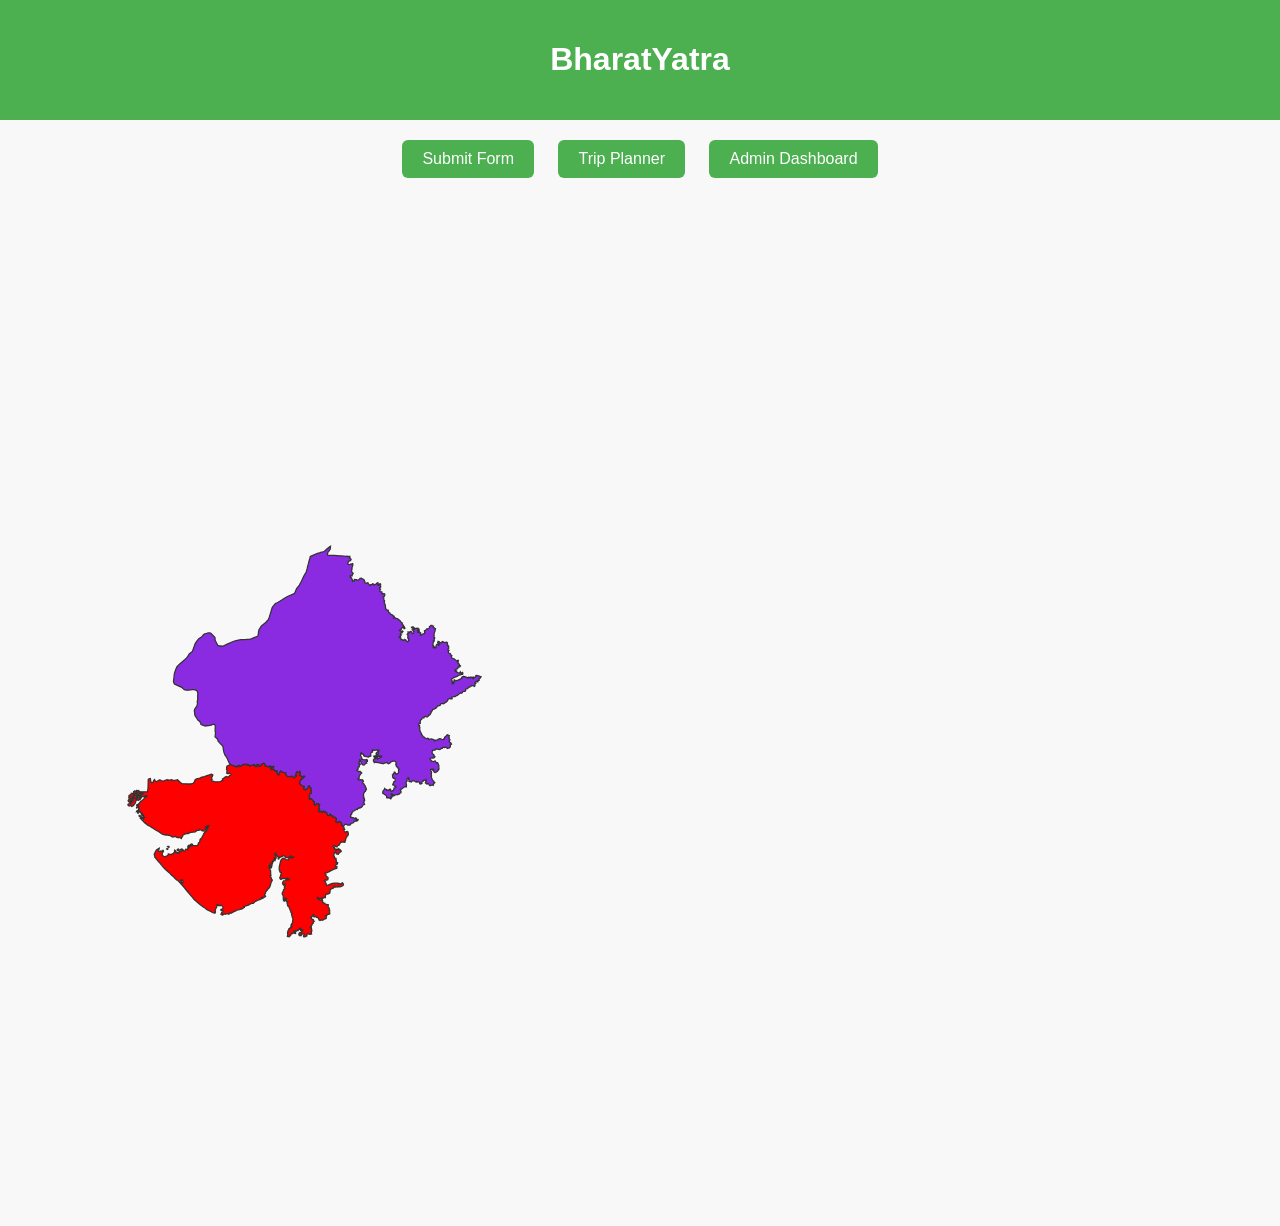
==== commit 1ce2ffb3: "mapcolor" ====
--- a/index.html
+++ b/index.html
@@ -1,121 +1,101 @@
 <!DOCTYPE html>
 <html lang="en">
 <head>
-  <meta charset="UTF‑8">
-  <title>Tourist Guide – Home</title>
+  <meta charset="UTF-8">
+  <meta name="viewport" content="width=device-width, initial-scale=1.0">
+  <title>BharatYatra</title>
   <style>
-    body { font-family: sans-serif; text-align: center; }
-    svg { width: 70%; max-width: 600px; }
-    .state { fill: #ccc; cursor: default; transition: fill .2s; }
-    .state:hover { fill: orange; cursor: pointer; }
-    .clickable { fill: #90caf9; }
+    body {
+      font-family: Arial, sans-serif;
+      margin: 0;
+      padding: 0;
+      background-color: #f8f8f8;
+      text-align: center;
+    }
+
+    header {
+      background-color: #4CAF50;
+      color: white;
+      padding: 20px;
+    }
+
+    .nav-buttons {
+      margin: 20px 0;
+    }
+
+    .nav-buttons a {
+      display: inline-block;
+      margin: 0 10px;
+      padding: 10px 20px;
+      background-color: #4CAF50;
+      color: white;
+      text-decoration: none;
+      border-radius: 6px;
+      transition: background-color 0.3s ease;
+    }
+
+    .nav-buttons a:hover {
+      background-color: #45a049;
+    }
+
+    .map-container {
+      display: flex;
+      justify-content: center;
+      align-items: center;
+      margin: 20px auto;
+      max-width: 1000px;
+    }
+
+    svg {
+      width: 100%;
+      height: auto;
+    }
+
+    .state {
+      fill: #ccc;          
+      stroke: #333;        
+      stroke-width: 1px;
+      cursor: pointer;
+      transition: fill 0.3s ease;
+    }
+
+    .state:hover {
+      fill: #d3d3d3 !important;
+    }
+
+    #gujarat { fill: red ; }   
+    #rajasthan { fill: blueviolet ; } 
   </style>
 </head>
 <body>
-  <h1>BharatYatra</h1>
-  <p>Click on the highlighted states to learn more</p>
+  <header>
+    <h1>BharatYatra</h1>
+  </header>
+ <div class="nav-buttons">
+    <a href="userform.html">Submit Form</a>
+    <a href="trip-planner.html">Trip Planner</a>
+    <a href="admin-login.html">Admin Dashboard</a>
+  </div>
 
-  
-  <svg baseprofile="tiny" fill="#6f9c76" height="1000" stroke="#ffffff" stroke-linecap="round" stroke-linejoin="round" stroke-width=".5" version="1.2" viewbox="0 0 1000 1000" width="1000" xmlns="http://www.w3.org/2000/svg">
-    
-    <path id="INGJ" class="state clickable" d="M173.4 559.9l-0.8-0.4 0.4-0.6 0.4 1z m49.5-12.8l0.7 0.2-0.1 1.2-0.7 0-0.2-1.2 0.3-0.2z m1.2-15l0.7 0.2 0 0.3-0.7 0.1 0-0.6z m-84.7-23.5l0.4 0.3 0.3 0.6-0.5 0.7-1.1-0.5 0-0.7 0.9-0.4z m-8.9-0.4l0.7 0.3-0.2 0.4-0.8-0.3 0.3-0.4z m0.6-1.6l0.7 0 0.4 0.5-0.5 0.2-0.8-0.5 0.2-0.2z m16.3-0.8l0.3 0.3 0.3 0.8-0.7 0.2-0.6 0 0.2-1 0.5-0.3z m2.4-1.1l0.5 0.2 0 0.5-0.5 0.4-1.2 0.3-0.2-0.5 0.3-0.5 1.1-0.4z m12.1-13.7l-0.3 1-0.4 0.6-0.3-0.5 1-1.1z m-51.8-7.8l0.2 0.4 1.2 0.1 0.2 0.7-1.2 0.4-0.1 0.3-0.8-0.5 0-0.5 0.5-0.9z m-1.4-0.8l0.6 0.1 0.2 0.6-0.7 0-0.1-0.7z m2.3-1l0.7 0.8-0.6 0.3-0.6-1.1 0.5 0z m-2.3-2.4l0.4 0.6-0.5 0.1 0.1-0.7z m-0.9-0.7l0.6 0.6-0.3 1.6-0.5 0-0.2-0.8 0.1-0.6-0.8 0.3 0.3-0.7 0.8-0.4z m0.2-3.5l0.1 0.6-0.5 0.7-0.7 0.5-0.2-0.6 0.5-0.3 0.4-0.8 0.4-0.1z m-0.7-0.9l0.3 0.7-0.7 0-0.2-0.4 0.6-0.3z m-2.6-5.3l1 0.6 0.8-0.4-0.3 1.3 0.1 0.7-0.8 2.2-0.8 0.9-0.4 0.8-1.4 0.6-0.8-0.7-1.2 0.4-0.7-0.4-0.3-0.6 0.6-0.6 1.7-0.2 0.3-0.6 0.9-1 0-0.3 0.7-0.6-0.1-0.8 0.7-1.3z m-1.4-0.6l0.3 0.6-0.1 1.2 0.2 0.9-0.7 0.1-0.8 0.8-0.3-0.4 0.2-0.3 0.1-0.7-0.1-0.3 0.3-1.1 0.6-0.2-0.1-0.5 0.4-0.1z m5.1-0.2l0.4 0.1 0.4 0.7-0.3 0.4 0.1 0.3 0.1 0.2-0.1 0.6-0.8 0.5-0.6-0.2-0.8 0 0.5-0.9-0.2-1 0.3-0.3 1-0.4z m-2.7-1.4l0.5 0.2 0.6 1.1-0.3 0.7-0.7 0.6-0.6-0.2-0.2-0.4-0.5 0-0.3-0.8 0.9-0.7 0.1-0.4 0.5-0.1z m-4.1-0.1l0.1 0.6-0.5 0.5-0.5-0.1 0.1-0.6 0.8-0.4z m5.5-1.7l0.2 0.1-0.2 1.2 0.1 0.4-0.7 0.5-0.2-0.3-0.6-0.2-0.5 0.1-0.2 0.3 0 0.2-0.4 0-0.2-0.9 0.2-0.4 0.8-0.1 0.9-0.4 0.2-0.4 0.6-0.1z m2.4-0.3l0.2 0.4 0.4 0.1 0 0.1 0 0.1 0.1 0 0.7 0.1-1.3 1.6-0.5 0.3-0.8-0.3-0.1-0.7 0.7-0.4 0.5-0.4 0.1-0.9z m-1.5-1.4l0.6 0.6-0.2 0.4 0.6 0.6 0 0.5-0.9 0.7-0.3 1.1-0.8 0.5-0.4-0.2 0.7-0.8 0-1.4 0.1-0.2-0.3-0.2-0.5 0.1 0.5-1.3 0.4-0.3 0.5-0.1z m-1.4 0l0.2 0.2-0.1 0.8-0.4 0.8-0.4 0.4-1.5 0.4-0.2 0.5 0.1 0.9-0.3 0.6 0.1 0.6-0.7-0.1-0.2 0-0.3 0.1 0 0.5-0.6 0.2-0.3 1.1 0.1 0.4-0.3 1 0.3 0.5-0.3 0.5-0.4 0-0.9-0.8-0.4-0.7 0.4-0.7 0.5-0.3-0.4-1.4 0.1-0.8 0.6 0 0.5-0.6 0.1-0.7 0.5-0.5 0.2-0.7 1.2 0.2 0.4-0.3 0.2-1.2 0.7-0.6 0.3 0.6 0.4-0.1 0.8-0.8z m131 114.4l-0.1 0-0.4-0.5 0-0.3 0.1-0.3 0.7-0.5 0.1-0.2-0.5-0.4-0.2 0-0.4-0.1-0.2-0.2-0.8 0.2-0.1-0.1-0.2 0 0.1 0.5 0.1 0.1-0.7 0.8-0.2-0.1-0.2 0-0.3-0.4-0.2 0.1-0.1 0.4-0.3-0.1-0.1-1.1-0.2 0 0.3-0.9 0.3-0.2 0.4 0.2 0.2-0.3 0.1-0.2 0.7-0.4 0.1-0.3 0.1-0.3 0.2 0.1 0.1-0.3 0.1-0.1 0.2 0.2 0.3-0.2 0-0.5 0-0.1-0.8-0.2-0.3 0.2-0.6 0.2 0.2-0.8-0.1-0.3-0.1-0.3-0.1-0.1-0.2-0.2-0.1 0.1-0.1 0.7-0.3 0.3-0.3-0.2-0.2 0.2-0.4 0-0.3 1-0.2 0-0.2-0.1-0.2-0.7 0 0.7-0.8 0-0.1 0.6-0.2 0.1-0.3-0.1-0.5-0.6-0.4 0.2-0.3 0.2-0.1 0.2 0.6 0.8 0.6 0.2 0.2 0.7-0.1 0.1-1.1-0.3-1.2-0.1-0.4 0.5-0.6 0-0.4 0.7-0.2 0.8-0.7 0.2-0.4 0.6-1.4-0.2 0.3-1.9-0.2-1.3 0.3-0.3 0.1-1.1 0.6-0.3 0-0.9 0.3-0.4 0.6-0.1 0.3-0.6 0.3 0.1 0.3-0.9 0.2-0.2 0.6 0.5 0.1 0.2 0-0.3-0.1-0.3-0.1-0.1-0.5-0.2-0.1-0.1-0.1 0-0.1-0.6 0.4-0.5 0.4-0.4-0.2-0.3 0.6-0.6 0.1-0.5 0-1 0.3-0.7-0.3-2-0.3-0.3-0.6-2.4 0.5-0.3-0.4-0.6-0.6-0.5 0.1-0.5-0.3-0.4-0.2-0.6-0.8-1.8-0.1-0.8-0.9-0.6-0.5-1.5-0.3-1.2 0.7-0.8-1.2-0.3-0.2-0.8 0.2-0.8 0.2-0.4-0.9-0.5-0.4 0.1-0.2 0.5 0 1.5-0.2 0.3-0.7-0.4-0.2-1.6 0-2.3-0.6-0.8-0.2-0.8 0.1-1 0.8-1 0-0.9 1.2-1.5-0.4-0.3 0-0.7 0.4-0.6 0.2-1.2-0.1-0.4-0.8 0.8-0.4 0.2-0.8-1.3 0.2-1 0.6-1.1 0.6 0 0.7-0.3 0.8-0.7 0.5 0.4 0.7-0.1 0.1-0.3 1 0.2 0.3-0.5-1-0.2-0.7-0.6-0.7 0.3-3.1-0.1-1.1 0.7-0.3 0-0.6-0.7-0.1-0.9 0.6-0.9 0-0.6 0.3-0.9 0.4-0.9-0.9-0.7-0.3-0.1-0.2-1.1-0.3-0.3-0.1-1.1 0.1-1.7 0.3-1.1 0.3-1.4 0.5-2.1 0.6-1.1 0.9-0.8 1.3-0.1 1.4 1 1.6 0.3 0.4-0.6 0.7-1.3 0.5-0.3 1.5 0.7 0.8-0.3 0.3-0.3-1.2 0-0.4-1.1-0.3 0-0.9 0.5-1.4 1-1.8-0.2-0.9-1-0.6-0.4-0.8 0.2-1 0.7-0.4-0.2-0.4 0.5-0.5 0-0.4 0.4-0.6 1-0.4-0.1 0.6-1.3-0.7 0-0.9-1.7-1.3-0.3 0.4-0.5 0-0.7-0.7 0.5-0.1 0.9 1 0.2 0.1 0.4 0 1 0.1 0.7-0.5 0.8-0.7-1-0.4 0.3 0.2 0.7 0.6 0.5-0.1 0.7-0.7-0.5-0.1 0.7-0.4 0.5-0.5-0.3-0.3 0.3 0.3 0.4-0.2 0.6-1 4-0.5 0.2 0-0.6-0.3-0.2 0.3-1-0.4-0.4-0.1-0.5 1.2-0.7 0.5-0.1-0.1-0.8-0.7 0.4 0.1 0.3-1.1 0.6-0.2 0.4-0.5 1.4 0.5-0.1-0.3 1.6 1 1.8 0.1 3.1 0.2 0.8-0.6 0.2 0.4 0.8 0.5 1 0.1 0.6 0.5 0.7 0.1 0.5-1 1.6-0.1 0.9-0.4 1.4-0.7 1.6-1.5 1.5-0.1 0.4-0.9 1-0.7 1.2 0.1 0.4-0.8 1.2 0.2 0.5 0.6 0.3 0.1 0.5-1.6 0.9-0.2 0.3-1.1 0.5 0.3-1.1-0.9 0.7 0.1 0.4-1.1 0.8-1 0.1-3.2 1.6-0.3 0.6-0.6 0.5-1.2 0-1.1 0.7-0.5 0-0.7 0.2 0 0.5-1 0.3-1.9 0.6-0.6 0 0 0.8-0.4-0.1-0.5 0.9-0.8 0.2-0.3 0.4-1.1 0.1-0.6 0.3-1.4 0.2-2.4 1.3-0.7 0-0.2 0.4-1.1 0.3-0.4 0.6-1-0.1-0.7 0.2-0.1 0.5-0.8 0.2-0.5-0.2-1-0.1-0.2-0.1-0.8 0.5-0.3-0.2-0.6 0.1-0.6 0.1-0.4 0.6-0.1 0-0.4-0.1 0-0.5-0.5-0.7 0.2-0.3 0-0.6 0.9-0.3 0.1-0.7-0.2-0.5-1.1 0.1-0.4-0.2 0.1-0.6 1.2-0.5 0.4-0.3 0.1-0.5-0.4-1-0.2-0.6-0.5-0.1-0.3-0.1-0.1-0.2-0.6 0.3-0.5-0.1-0.4 0.1-0.4-0.2-0.1 0.2-0.2-0.1-0.3-0.3-0.4-0.5-0.2 0.1 0.2 0.3-0.3 0.5-0.3 0.7-0.1 0.7-0.6 0.9-0.4 1.1-0.1 0.7 0.2 0.6 0 0.5-0.2 0.4-0.1 0.2-0.7 0-1.7-0.6-0.9-0.6-1.4-0.6-0.7-0.5-0.3 0-1.1-0.6-0.8-1-0.8-0.2-2.9-2.1-3.2-2.8-0.2-0.3-1-0.7-1.1-1.1-0.8-1.1-0.6-0.6-2.3-2.7-1.2-1.5-3-3.7-1.6-1.8 0.5-0.4-0.1-0.4 0.6-0.2 0.4-0.5 0-0.5-0.3-0.4-0.2-0.8-0.5 0.1-0.8-0.3-0.2 0.4 0.6 0.6-0.2 0.6 0.6 0.6-0.3 0.9-0.3 0-0.9-0.8-1.9-2.1-0.5 0-1.4-1.3-1.7-1.8-1-0.7-0.9-0.9-0.7-0.9-0.6-0.3-2.6-2.4-1.3-1.3-2.3-2.7-1-1.3-0.9-0.8-1.1-1.5-1-1.1-0.8-1 0.1-0.4-0.5-1.5 0.1-0.6 0.4-0.1 0-0.9 0.8-1.4 0.6-0.8 2-1.2-0.1 0.8-0.9 0.7 0.7 1 0.4 0.1 0.7-0.5 0.4 0.3 0.7-0.1 0.6-0.6 0.6 0 0.2 1-0.6 0.4-0.3 0.9-0.2 1.1 0.3 0.4 1 0.9 0.9 0.1 0.5-0.2 0.9-0.2 1.2-0.9 0.1-0.8 0.7 0.3 1.6 0.2 0.9-0.6 0.3 0.1 0.6-0.2 0-0.5 0.9-0.7-0.2-0.5 0.2-0.9 0.8 0.7 0.2 1.1 0.5-0.1 0.6 0.6 0.5 0 0-0.5 0.7 0.3 0.3-0.1 0.3-1 1-0.1-0.2-0.7 0.2-0.4-0.3-0.5 0.8-0.4 0.6 0.2 0.1 0.8 0.5-0.1 0.8 0.9 0.4-0.1 0.4-0.6 0.2-0.7 0.3-0.2 1 0.3 0.5-0.6 0.5 0 0-0.6 0.6-0.8 0.2 0.1 0.1-0.5 1-0.5 1.8-0.3 0.5 0.2 2 0 0.7-0.1 0.8-1 0.1-1 0.6-0.3 0.7-1.2-0.2-0.8 0.5-0.3 0-0.6 0.4-0.2 0.8-0.7 0-0.4 1.1-1.8 0-0.5 1.2-1.8 0.7-0.3 0.4-0.4 0.2-0.7 0.7-0.9 0.4-0.8 0.6-1.9-1.3 0.3-0.5 0.3-0.8 0.9-0.1 1.9-0.3 0.5-1.1 0.4-0.6-0.1-0.5-0.5-0.4 0.2-1-0.8-0.6-0.1-0.1 0.5-0.5 0.2-0.9 0-1 0.3-0.2 0.5-0.7 0.5-3.2 0.3-1 0.2-1.3 0.8-1.1-0.2-1.3 0.6-0.5 0-1.3 0.9-0.1 0.8-0.9 1.3-0.1 0.4-1-0.6-1.5-0.3-0.6 0.2-0.8-0.3-0.5-0.5-0.8-0.1-1.3 0.5-0.8-0.2-1.5-1-1.2-0.2-0.8-0.3-1.4 0.2-1.2-0.4-0.7 0-1.3-0.8-0.6-0.3-0.5-0.5-1.8-1.1-1.5-0.8-1.2-0.7-1.1-0.8-0.5-0.3-2-1.3-1.4-0.6-0.7-0.6-1.5-1.2-0.6-0.3-0.9-1.1-1.1-1 0.7-0.2 0.8-1.2-0.3-0.8 0.8 0-0.7-0.7 0.1-0.8-0.7-0.5-0.2-0.5-0.4 0.1-0.3-0.4-0.3 0.3-0.3-1.3-0.6 0-0.1-0.8-0.7-0.4 0-0.8-0.4-0.4 0.2-0.3-0.3-0.8 0.2-0.5-0.2-1.2 0.1-0.3-0.1-0.9 0.3-0.6 0.5-0.2 0.3-0.8 0.5-0.2 0.3-0.6 1-0.5 0.3-0.4 0.7-0.4 0.8-1.3 0.7-0.5 1.1-0.3 0.1-0.7-1.6-0.2-0.7 0.7-1.3-0.1-0.6 0.6-0.3 0.7-0.8 1.2-0.3-0.1 0.1-0.3-0.3-0.4 0-0.3 0.2-0.2 0-0.5 0.7-0.7 0.6-1.2 1.1-0.7 0.2-0.4-0.3-0.5-0.6-0.2 0 0.5-0.2 0-0.5 0 0-0.2-0.1-0.1-0.4 0-0.1-0.3 0.2-0.6 5.5 0.1 0.1-1.2 0.2-1.1 0.1-1.9 0.1-5.5 0.2-0.3 1.5-0.4 0.3 2.4 0.2 0.6 0.9 0.3 0.5 0 0.7-1.8 0.7-0.6 0.6 1.2 0.4 0.3 0.8-0.1 2-1.1 0.9 0.1 0.5 0.3 1.7 0.6 0.8-0.5 1.2-0.5 1-0.3 1.4 0.3 0.6 0 1.3-0.2 1.9 0.6 2.2-0.5 0.6-0.2 0.4 0.5 1.8 1.7 1.2 0.9 2.7 0.2 2.4 0.1 1.8 0 1.3-0.2 0.6-0.4 0.8-0.9 0.9-2.1 1.1-0.5 2.4-0.5 1.6-0.7 0.8-0.2 1.2-0.2 2.5-1 0.6-0.1 1.3-0.6 1.2-0.3 1 0.6-0.5 1.3-0.5 0.4 0.2 0.8-0.2 0.6 0.4 0.4-0.4 0.6 0 0.4 0.5 0.3 0.6 0 1.1 0.5 2 0.1 2.2-0.1 0.8-0.3 0.5-0.4 1.1-0.3-0.3-1 1.1-0.8 1-0.9 1-0.4 0.4 0.4 1 0 0.5-0.3 0.6-0.7 0.9-0.3 0.3-0.7-0.4-0.5-0.7-0.2-1.7 0.1-0.6-0.3 0-0.7 0.2-1.7-0.5-0.5 0.2-0.8-0.1-1 0.5-0.9 0.7-0.3 1.1-0.7 0.6-0.5 0.3 0.3 1.5 0.6 0.9 0.3 1 0.4 0.5 0.2 1 0.4 0.8-1.1 0.8-0.3 0.3 0.8 0.4 0.2 1.1-0.6 0.8-0.6 0.7-0.1 0.3-0.3 1.4-0.2 0.4 0.3 0.8-0.2 0.4 0.4 0.6-0.2 0.7 0.5 0.5 0.6 1.5-0.6 0.8 0 1-0.5 0.8 0.3 0.1 0.4-0.1 0.7 0.9 0.2 0.7-0.2-0.2-0.8 0.2-0.7 0.6 0.2 0.5-0.1 0.4 0.2-0.2 0.5 0.5 0.6 0.9-0.3 0.7-0.6 0-0.6 1.3-0.6 0.3-0.3 0.9 0.3 0.2 0.6-0.2 0.7 0.8 0.6 1 0 0.3 0.5 0.6 0.2 0.9-0.3 0.3-0.4 0.6 0.4 0.7-0.1 1.1 0.4 0.7-0.4 0.3 0.2-0.3 0.7-0.8 0.2-0.3-0.4-0.7 0-0.7 0.6 0.6 0.9 0.5-0.2 0.1 0.5 1-0.1 0.1-0.4 0.6 0.1 0.8 1.6 1-0.2 0.6 0.1 0.1 0.3-0.3 1 0.5 0.7 0.3 0.9 0.6 0.1 0.6-0.4-0.2-1 1.1-1.6 0.9 0.5 0.4 0.4 1.9 0.5 0.9-0.1 0 1.2 0.4 0.9 0.7 0.9 2.3 0.1 0.4-0.2 1-0.1 0.9 0.5 0.6 0.7 1.5-0.9 0.3-0.5-0.7-0.6 0.8-0.8-0.3-0.9 0.9-1 0.2 0.6 0.8 0 1.2-0.9 0.4 1.1-0.1 1.1-0.5 0.8 0.7 0.2 0.4 0.6 1 0.4 0.5 0.1 0.8-0.7 0.6 0.3-0.6 0.9-0.7 0 0 0.7-0.3 0.3-0.8-0.2-0.2 0.8-0.6 0.5-0.7 1.3-0.2 1.1 0.9 0.9 0.2 0.4 0.7 0.5 0.6 0.4 0.8 0.1 0.7 0.3-0.7 1.6 1.4 1 0.7-0.5 0.4 0 0.4-0.7 0.6-0.4 0.2-0.6 0-0.9 0.9 0 0 0.8 0.8 0.4 0.5 0.7-0.1 1.6 0.3 0.7-0.1 1.5-0.6 0.2-0.3 0.3-0.7 1.6 0.3 1-0.3 0.9 0.4 0.7 0.7-0.5 0.5 0.1 0.4 0.5 0.5 0.3 0.1 0.4 0.5 0.4 0.1 0.5 0.7 0.1 0.2 0.3-0.2 1.8 0.3 0.6 0.3 0.2 0.8-0.6 0.5-0.7 1.3 0.1 0.6 0.6 0.5 0.2-0.3 0.5 0 0.9-0.3 0.4 0 0.9 0.6 0.6-0.4 0.5-0.4 1.3 0.6 0.4 0.4-0.4 1-0.1 0.4 1.1 0.4-0.2 0.9-1 0.5 0.7 1.2-0.3 1.1 1.5 0.3 0.8 0.4 0.5 0 0.4 1.2-0.1 0.3-1 0.4-0.2 0.6 0.7 0.2 0.6 1.1 0.2-0.1 0.3 0.5 0.8 1.2-0.1 0.4 0.1 0.2 0.5 0.6 0.4 0.1 1.1-0.4 0.6 0.1 0.9 0.5 0.1 0.3 0.5 0.7 0.1 0.2-0.5 0.5-0.6 1.1 0.4 0.6 0.6 0.5 1.1-0.2 0.7 0.8 0.5 0.3 0.5 0.2 0.6 0.6 0.4 0.1 0.8 0.5 0.7-0.8 0.4 1.1 1.7 0.5 0.3 0.5-0.6 0.9-0.2 0.3 0.3 0.4 1.7-0.4 1.3-0.7 0.1 0 0.7-1 1.7-0.1 1.1-0.4 0.7 0 0.8-0.5 0.2-1-0.3-0.9 0.1-0.5-0.2-0.6 0.4 0.1 0.3-0.6 0.3-0.3 0.9-0.3 0.5-0.4-0.1-0.2 0.5-1 0.7-0.1 0.4-0.7-0.2-1.2-0.8-0.5 0-0.6 0.3 0 0.7 1.1 0.3-0.2 1.2 0.6-0.1 0.2 1.1 0.5 0.4 0.5-1 0.4 0.4 0.8-0.1-0.1-0.6 0.6-0.1 0 0.9 0.9-0.1 0.7 0.5 0.3 0.9-0.9 0.5-0.4 0.5-0.8 0.5-0.2 0.6-1.5-0.3-0.2-0.6-0.4-0.6-0.5 0.3-0.6 0.1 0.1 0.5-0.2 0.3-0.3 1.4 0.5 0.5 0 1.4 1 0 0.3 0.2 0.1 1.4 0.2 0.1-0.2 0.9 0.1 1.1 0.6-0.3 0.5 0.1-0.2 1.2-0.7 0.2-0.4 0.5-0.6 0.6 0 0.5 1.4 0.4-0.3 0.5 0.1 0.5-2.7 0.9-0.7 0.5-1.2 0.5-1.5 0.9-0.6 0.1-0.6 0.5-1 0-0.9 0.4 0.5 0.4 0.4 1.1-0.3 0.3 0.4 0.6 1.2 0.9 0.2 0.3 0 1-0.3 0.7-0.7 0.1-0.4 0.2-0.5-0.2-0.8 0.2-0.3 0.3 0.5 0.6 0.5 0.2 0.3 1.3 0.4 1.2 0.3 0.5 2.1-0.8 0 0.3 1-0.4 0.3-0.5 0.5 0 0.6-0.3 0.6 0.1 0.6-0.3 1.8 0.1 1.4-0.1 0.6 0.9 0.8-0.6 0.5 0.4 0.4 0 0.6-0.7 0.5-0.2 0.1 0.6 0.6 0.2-0.2 1.3-0.6 0.4-0.9 0.2-0.3 0.3-1.1 0.2-1-0.3-0.7 0.4-0.5-0.2-0.6 0.3-1.1-0.2-0.3-0.7-0.3 0.7-0.2 0.9-1.1 0.4-0.8 0.5-0.5 0.1-0.2 0.5 0 0.9-0.2 1.4-0.4 0.4-1.2 0.6-0.9-0.2-0.7 0.1 0.1 0.7-0.4 0.6 0 1.5-0.7-0.3-0.4 0.5-1.1-0.1 0.2 0.5-0.3 0.4-0.6-0.4-0.9 0-1.3 0.5 0.1-0.6-0.5-0.1-0.4-0.6-0.5 0.3 0 0.4 0.7 0 0.4 1 0.8 0 1 0.6 0.4-0.4 0.8 0.3 0.2 0.6-0.1 0.8 0.2 0.5 0.5 0 0.5 0.6 0.6-0.1 0.3 0.7 0.8 0.1 1.6 0.3-0.2 1.5 0.5 0.5 0.4 0.9 0 1.1 0.4 0.2-0.1 0.9 0 1.2 0.2 0.8-0.8 0.5-0.8-0.2-0.4 0.3-0.3 0.8-0.6-0.2-0.6 0.2 0.1 0.6 0.5 0 0.1 0.5 0 1-1.1 0.6-0.5 0-1.1 1-0.3-0.2-1-0.1-0.9 0.4-0.8-0.4-0.4-1.4-0.9-0.6-0.8 0-0.5-0.7-0.4-0.1-0.8 0.6-0.3-0.7 0.2-0.3-0.4-0.9-0.6 0.1-0.1 0.6-0.4 0.9-1 0.3 0 0.3 0.6 0.5 0.4 0.9 1.1 0.3 0.1 0.6-0.1 0.6 0.5 0.1-0.7 0.8 0.1 0.5-0.8 0.8-0.7 1.6-0.7 0.4-0.2 0.8 0.7-0.3 0.3 1.3 0 0.5 0.3 1.1-0.3 0.2-0.2 0.6 0.2 1.6-1.4 0.2-1.8-0.4-0.4 0.4 0 1.2-0.7 0.4-0.2 0.3-0.7 0-0.6 0.2z" data-url="gujarat.html"/>
-    
-    <path id="INRJ" class="state clickable" d="M267.9 490.7l-0.3-0.5-0.8-0.5 0.2-0.7-0.5-1.1-0.6-0.6-1.1-0.4-0.5 0.6-0.2 0.5-0.7-0.1-0.3-0.5-0.5-0.1-0.1-0.9 0.4-0.6-0.1-1.1-0.6-0.4-0.2-0.5-0.4-0.1-1.2 0.1-0.5-0.8 0.1-0.3-1.1-0.2-0.2-0.6-0.6-0.7-0.4 0.2-0.3 1-1.2 0.1 0-0.4-0.4-0.5-0.3-0.8-1.1-1.5-1.2 0.3-0.5-0.7-0.9 1-0.4 0.2-0.4-1.1-1 0.1-0.4 0.4-0.6-0.4 0.4-1.3 0.4-0.5-0.6-0.6 0-0.9 0.3-0.4 0-0.9 0.3-0.5-0.5-0.2-0.6-0.6-1.3-0.1-0.5 0.7-0.8 0.6-0.3-0.2-0.3-0.6 0.2-1.8-0.2-0.3-0.7-0.1-0.1-0.5-0.5-0.4-0.1-0.4-0.5-0.3-0.4-0.5-0.5-0.1-0.7 0.5-0.4-0.7 0.3-0.9-0.3-1 0.7-1.6 0.3-0.3 0.6-0.2 0.1-1.5-0.3-0.7 0.1-1.6-0.5-0.7-0.8-0.4 0-0.8-0.9 0 0 0.9-0.2 0.6-0.6 0.4-0.4 0.7-0.4 0-0.7 0.5-1.4-1 0.7-1.6-0.7-0.3-0.8-0.1-0.6-0.4-0.7-0.5-0.2-0.4-0.9-0.9 0.2-1.1 0.7-1.3 0.6-0.5 0.2-0.8 0.8 0.2 0.3-0.3 0-0.7 0.7 0 0.6-0.9-0.6-0.3-0.8 0.7-0.5-0.1-1-0.4-0.4-0.6-0.7-0.2 0.5-0.8 0.1-1.1-0.4-1.1-1.2 0.9-0.8 0-0.2-0.6-0.9 1 0.3 0.9-0.8 0.8 0.7 0.6-0.3 0.5-1.5 0.9-0.6-0.7-0.9-0.5-1 0.1-0.4 0.2-2.3-0.1-0.7-0.9-0.4-0.9 0-1.2-0.9 0.1-1.9-0.5-0.4-0.4-0.9-0.5-1.1 1.6 0.2 1-0.6 0.4-0.6-0.1-0.3-0.9-0.5-0.7 0.3-1-0.1-0.3-0.6-0.1-1 0.2-0.8-1.6-0.6-0.1-0.1 0.4-1 0.1-0.1-0.5-0.5 0.2-0.6-0.9 0.7-0.6 0.7 0 0.3 0.4 0.8-0.2 0.3-0.7-0.3-0.2-0.7 0.4-1.1-0.4-0.7 0.1-0.6-0.4-0.3 0.4-0.9 0.3-0.6-0.2-0.3-0.5-1 0-0.8-0.6 0.2-0.7-0.2-0.6-0.9-0.3-0.3 0.3-1.3 0.6 0 0.6-0.7 0.6-0.9 0.3-0.5-0.6 0.2-0.5-0.4-0.2-0.5 0.1-0.6-0.2-0.2 0.7 0.2 0.8-0.7 0.2-0.9-0.2 0.1-0.7-0.1-0.4-0.8-0.3-1 0.5-0.8 0-1.5 0.6-0.5-0.6-0.7-0.5-0.6 0.2-0.4-0.4-0.8 0.2-0.4-0.3-1.4 0.2-0.3 0.3-0.7 0.1-0.8 0.6-1.1 0.6-0.4-0.2-0.3-0.8-0.8 0.3-0.8 1.1-1-0.4-0.5-0.2-1-0.4-0.9-0.3-1.5-0.6-0.3-0.3-0.9-1-1.1-2.6-0.8-1.6-0.7-1.1-0.6-0.8-0.3-0.6-0.6-1.8-0.3-1.5-0.5-3-1.1-1.2-1.2-1.2-1.4-1.6-0.4-1.4-0.6-0.7-1.4-1.3 0.2-0.9 0-0.9 0.2-2.2-0.3-0.1 0-2 0.1-2.2-0.4-1.1-0.5-0.3-1.2 0.1-1 0.5-0.9 0.3-1.2 0.1-1.8 0.1-0.7 0.2-0.6-0.1-2.5-0.9-0.4-0.3-0.3-1.1-0.4-0.7-1.1-1.2-0.7-0.4-0.4-0.8-1.6-2.4-0.4-1.2 0-1-0.3-1.9 0.4-1.2 1.4-2.1 0.4-0.8 0.3-1.6-0.2-1 0.1-0.9 0.3-1.3-0.1-2.5 0.2-1.7-0.4-1.9-0.5-0.6-1.2-0.6-1.1-0.3-1.1 0-2.9 0.5-1.8 0-1.1-0.3-1.2-0.6-1.3-1.3-5.5-2.5-0.4-0.4-0.6-1.7 0.4-2.9 0.1-1.4 0.3-2.2 0.6-1.6 0.8-2.2 0.6-1.2 2.1-2.2 4.1-3.4 1.3-1.3 1.3-1.7 0.7-1.4 2.2-1.6 0.3-0.4 2.2-6.1 1.4-2.1 1.4-1.6 2-1.4 0.6-0.5 0.9-1.1 0.8-0.8 1.8-0.4 1.3-0.4 1.4 0 0.9 0.4 2.7 2.8 0.3 0.5 0 1.4 0.2 0.9 1.6 3 0.5 0.8 1.7 0.4 1.8 0.2 0.6-0.1 3.5-1.7 4.8-2.1 1.7-0.6 3.8-0.7 3.3 0 1.5-0.1 2 0 1.1-0.4 1.8-0.9 2.6-0.9 1-0.5 0.4-2.2 0-0.7 0.5-2.2 1-1.4 0.8-1.3 0.7-0.6 2.9-2.4 0.8-1 0.8-0.7 0.7-1.3 2.5-8.2 0.7-1.1 1.6-2 0.5-0.5 1.2-0.4 2-1.2 1.8-1.1 1.8-1.2 2.4-1.4 5.2-2.2 0.4-0.3 1.5-3.7 2.2-2.7 1.6-3 1.5-3.2 0.8-1.6 1.4-2.4 0.7-2.4 0.4-1.7 0.7-2.6 0.5-2.1 0.2-0.5 0.6-2.3 0.1-0.4 0.6-0.4 5.5-2.3 1.1-0.3 1.5-0.5 1.3-0.3 1.1-0.4 1.2-1.2 2.3-1.9 1.2-0.8-0.2 1.6 0.1 0.5-1.2 1.9-0.6 0.4-0.5 1.8 0.3 0.9 4.9 0 5 0.4 1 0 3.2 0.3 0.6-0.1 1.1 0.2 1.4 0-0.4 1.1 0.8 0.2 0.6 1.2-0.6 0.8-1.1 0.4-0.6 0.8-0.2 0.4 0.2 1.4 1.5 0.1 0.3-0.4 0.9 0 0.6-0.4 0.4 0.4-0.1 1-0.7 2.1 0.2 0.6-0.2 0.3-0.2 1.3 0.1 0.9 1 0.8 0.1 0.4-0.6 0.8-0.3 1.1-1.3-0.2-0.1 1.3 0.6 0 0.5 0.5 0.1 0.7 0.7 1-0.1 0.8 1.3-0.1 0.2-1.3 1.1 0.2 0.6-0.1 0.5 0.5 1.2-0.2 1-1.2 1.1-0.1 0.5 0.5 0.5 0 1.1 0.7 0.2 0.8 0.4 0.6-0.3 0.4 0.4 0.7 0.6 0.1 0.4 0.3 0.9-0.7 0.5 0.2 0.3 0.7 0.7 1 0.8 0.2 0.2-0.5 0.9-0.1 0.5-0.6 0.4-0.1 0.4 0.7 0.8 0.3 0.3-0.5 1-0.1 0.2-0.6 1.1-0.6 0.2 0.5-0.1 0.8-0.2 0.5 0.8 0.3 0.2-0.7 0.8-0.5 0.4 0.1 0.1 0.7-0.3 0.3 0.4 1.3-0.4 0.5-0.5 0.1-0.2 0.8 0.9 0.5-0.4 0.5 0 1.3 1.4 0.2 0.2 0.7-0.1 0.8 1-0.1 1.1 0.2 0.1 1.2-0.3 0.4-0.2 0.6-0.8 0.1 0 0.4 0.6 0.9-0.1 1.2 0.7 0.7-0.4 1.5 0.5 0.5 0.4 1.2 0.3 2.7 0.2 0.1 0.2 0.9 0.6 0 0.2 0.3 0.7 0 0.2 0.5 0.3 1.4 1 0.4 0 0.4 0.7 0.6 1.2 0.4 0 0.5 1.2 0.4 0.2 0.6-0.6 0.6 0.2 0.4 0.4 0.1 0.5-0.3 0.7 0.1 0.1 0.4 1.1 0.2 1.3 0.7 0.2 0.7 0.8 0.2 0.8 1.4 0.9 0.4-0.3 0.9 0.1 0.3 1.1 0.6-0.2 0.6 0.6 0.2 0.2 0.8 0.5 0.5-0.3 0.4-0.5 0 0.1-0.8-1.1-0.1-0.9 0.7-0.1 0.7-0.4 0-0.9 0.7-0.2 0.3 0.6 0.3 0.5 0 0.7 0.8 0.4-0.7 0.5 0.4-0.5 0.4-0.2 0.6-0.9 0-0.1 0.6-0.4 0.5-0.1 0.4 0.9 0.1-0.5 0.7-0.1 0.8-0.6-0.1-0.5 0.2 0.1 0.5 0.8-0.1 0.5 0.4 0 1.3 0.9 0.1 1.1 0.5 0.3-0.3 0.6 0.2 0.2-0.6 0.9 0.5 0.2 0.6 1.2 0.8 0.9-1.2-0.4-0.5 0-0.6 0.2-0.5-0.8-0.4 0.3-1.9-0.7-0.6 0.5-0.9 0.8-0.3-0.7-0.6 0-0.3 1.5 0.1 0.5-0.5 0.6 0.2 0.5 0.5 0 0.6 0.7 0.3 0.6-0.3 0.4-1.1-0.4-0.2-0.8-1.2 0.6 0.1 0.7-0.6-0.9-0.7-1.2-0.6 0-0.3 0.8-0.2 0.8 0.2 0.4 0.4 0.2 0.7 0.5 0.2 0.5-0.3 0.9 0 0.2-0.2 1 0.1 0.5 0.5 0.2 0.8-1.1-0.1-0.3 0.6 0.6 0.2 0.8 0.6-0.4 0.2-0.7-0.1-0.1 0.5 1 0 0.6 0.3 0.7-0.1 0 0.7-0.2 1.2 0.4 0.2 1.5-1.2 1 0 0.6-0.3-0.2-0.7-0.1-1.5 0.9-0.2 0.8-1.1 0.8 0.1 0.4-0.5 1-0.3 0.2-0.5-0.2-0.7 0.4-0.2 0.8-0.7 0.8 0 0.1 0.4 0.9 0.2-0.4 0.4 1.5 1.3 0.6 0.2-0.4 2.2-0.4 0.9-0.4 1.4 0.2 0.6-0.2 1.7 0.6 0.2-0.1 0.7-0.3 0 0.1 1.2-0.1 0.7-0.5-0.1-0.2 0.5 0.2 0.4-0.3 0.7-0.2 2 0.7 0.6-0.6 0.7 0.5 0.7 0.6-0.6 1 0.6 0.3-1.6 0.4-1.1 1-0.2 0.6 0.7 0.7-0.3-0.2-0.7-0.6-0.1-0.7-0.8 0.4-1 0.9 0.3 0.8 0.8 1.3-0.1 0-0.7 0.7-0.2 0.4 0.6 0.9 0 0.4 0.4 1.1-0.7 0.8 0.6-0.1 1 0.2 0.6-0.3 0.2 0.1 0.5 0.9 0.2 0.2 1.7-0.8 1.3 0.4 0.4 0.6 0.1-0.5 0.7 0 1 0.3 0.4 0.9 0.2 0.5 0.5 0 0.7 1 0.6-0.4 1.1 0.5 0.8 0.9 0.5 0.9 0.1 1.2 1.2 0.9 0.5 0.5-0.4 0.6 0-0.1 0.7-0.6 0.5 0.5 0.3-0.1 0.5 0.5 0.3 0.6 0.8-0.1 0.7 0.9 0.4-0.5 0.8-0.7 0.2-0.4-0.2-0.3 0.7-0.3 0.4 0.1 0.3-1.5 0.5-0.7 0.8 0.3 0.7 0.5-0.5 0.5 0.1-0.2 0.9 1.1 0.6 1.6 0.2 0.4-0.8 0.9 1.5 0.5 0 0-0.8 0.4-0.2 0.2 0.6-0.2 0.8-0.6-0.1-0.6 0.4-1.4 0.3-1.7 1.1-2.7 0.9-0.7 0.4-0.1 0.4-0.8 0.3-0.1 0.7 0.6 0.8-0.3 1 0.6 0.1 0.3 0.4-0.4 0.7 0.9-0.2 0.3-0.4-0.3-0.7 0.5-1.8 0.4 0.1 0.2 0.7 1.2-0.1 0.2-0.2 1-0.1 0.4-0.4 0.9-0.3 0.4-0.5 1.2-0.2-0.1-0.7 0.4-0.6 0.6-0.1 0.5-0.4 0.6 0.5 0.5-0.2 1.8 0.7 0.5 0.5 0.5-0.8 0.6 0.1 0.3 0.4 0.6-0.4 0.3 0.5 0.5-0.5 0.6 0.1 0.6 1.1 0.2-0.3 0-1 0.5 0 0.7 0.4 0.4-0.2 0.3-0.6 0.1-0.8 0.6-0.1 1.4 0.3 1.2 0.4 0.8 0.1-0.4 1-0.6 0.5-0.6 0.2 0.2 1.2-1.4 0.3 0.5 0.8-0.1 0.3-0.8 0-0.7-0.3-0.7 0.4 0 0.5 0.5 0.7-0.6 0.3-0.1 1.6-0.3 0.3-0.7-0.4-1.6-0.4-0.6 0.8-0.8 0.5-1-0.2-0.4 0.4 0 0.7-0.3 0.4-1 0.1-0.6 0.5 0.1 0.8-0.3 0.6-0.4 0.1-0.9-0.1-0.7 0.3-0.4 0.9-0.8 0.4-0.7-0.3-1.2 0.9-0.8 0.8-1.3 0.5-0.7 0.7-1.4 0-1.3 0.3 0.4 0.8-0.2 0.5-0.9-0.1-0.4 0.1-0.5-0.2-1.4 0.7-0.2 1-1.2 1.2-0.8 0.4-1.1 0.8-0.8-0.3-1 0.2-0.5 0.2-0.4 1.1-0.3 0.3-0.9 0-0.8 0.3-0.5 0.5-0.3 0.7-1.5 1-1.4 0.4-0.5 1.1-1.1 0.8 0.3 0.6-0.6 0.8 0 0.4-0.7 0.8-0.9 0 0 0.7-0.8 0.6-0.5 0-1.1-0.3-0.9 0.2-0.2 0.9-1 0-0.3 0.2-0.5 0.9-0.5 0.4-0.5 0.8-0.2 1 0.2 0.7-0.1 0.4-0.7 0.1-0.5 0.3-0.2 0.7 0.9 0.7-0.3 0.7 0.5 0.4 0 0.8-0.2 0.9 0.4 0.9-0.1 0.6 0.5 0.6 0.6 1.1 0.1 0.9 0.7 0.4 0.4 1.3 0.6 0.4 0.3-0.2 1.2 1.1 0.9 0.1 0.7-0.2 0.8 0.4 0.1 0.6 1.9-0.5 1.4 0.3 1 0.7 0 0.6 0.6 0 0.2-0.6 0.9-0.1 0.9 0 0.4-0.7 0.7 0 0.3-0.4 1.1 0.1 1 0.7 1.1 0 0.2-0.6 0.5 0 0.1-1.3 1.1-0.8 0.6-0.7 0.6-0.4 1.5 0.7-0.4 0.8 0.3 0.6-0.3 0.9 0.5 0.2 0.3 0.8-0.2 0.6-0.5 0.4 0.4 0.7 0.4 0.1 0.8 0.6 0.3 1-0.8 0.1-0.1 2-1 0.8-0.5 0-0.8 0.4-0.5-0.6-0.6-0.5-1.1 0.3-0.7-0.2-0.7 0.1-0.3 0.8-0.9-0.1-0.3 0.6-1 0.4-2.6-0.6-0.4 0.6-0.4 0.3-1.5 0.4-0.5 0-0.3 0.7-0.1 1.2 0.1 0.5 1.5 1.3-0.3 0.7 0.9 0.5-0.6 0.7-0.8 0.3-1.6-0.1-1 0.5 0.4 0.7 0.8 1 0 0.5 0.4 0.1 0.7-0.1 0.5 0.2 0.5-0.1 0.7-0.4 0.4 0.1 0.3 0.8 0.5 0.5 0.8 0 0.4 0.4 0.1 0.6 0.6 1.2-0.1 1.5 0.2 0.9-0.4 1.1-0.5-0.1-0.2 0.9-0.9 0.8-0.9 0.4-0.5-0.2-0.7-0.6 0.1-1.5-0.5-0.3-0.3 0.6-0.4 0-0.2-0.7-0.6 0-0.8 0.5 0.5 1.1 0.3 0.3 0.2 0.5-0.3 0.8 0.2 0.2-0.2 0.9 0.2 0.5 0 0.7-0.3 0.2 0.2 1 0.4 0.4 0.4 1.3 1.1 1.2 0.1 0.3 0.7 0.7-0.3 0.3-0.5 0-0.4 1.7-0.7-0.3-0.5 0.1-0.8 0.4-0.7 0.1-0.3-0.2-0.6-1.1-0.4-0.2-0.7 0-0.2 0.3-0.5-0.3-0.8-0.7 0.4-1.2 0.4-0.4-0.3-1.1-0.4 0.4-1 0.3-0.7-0.1 0 0.7-1.2 0.8-0.2 0.4 0.4 0.6-0.7 0.4-0.8 0.1-0.4-0.4 0-0.7-0.3-0.3-1-0.5-0.2 0.3-0.8-0.3-0.4 0.5-1.6-1.1-0.9-0.1-0.8 0.4-0.4 0.6-0.8-0.3-0.6 0.1-0.5-0.3 0-1.1-0.3-0.4 0.3-0.8-0.6-0.6-0.3 0.5-0.1 0.5-0.5 0.2-0.2 0.3 0.3 1.1-0.1 0.3-0.8 0.9 0 0.8 0.2 0.3 0.2 1.1-0.2 0.4 0.1 0.7-0.8-0.1-0.1 0.2-1.6 0.5-0.4 0.7-1 0.6-0.8 0.2 0 0.8 0.5 0.7-0.1 1.2-0.8 0.3-0.4 0.7-0.3-0.1-1.2 0.6-0.7-0.3-1.3 0.7-0.7 0.5-0.5-0.1 0-0.7-0.9-0.6-0.7-0.1-0.1 0.8 0.8 0.4-0.1 1.1-0.3 0.3-0.6-0.1 0.2 1-0.3 0.4-1-0.8-0.9-0.2-1 0.2-0.4-0.5 0.1-0.5-0.2-0.7-0.7-0.6-0.9-0.4-0.5-0.6-0.8-0.3 0.2-1.8 0.7-0.7 0.7-1.3 0.4 0.5 1.1 0.4 0 0.5 1.8 0 0.1-0.5 0.8-0.5 0.5 0.5-0.1 0.6 0.5 0.8 0.9-0.3 0.1-0.4 0.6-0.1 0.5-1.2 0-0.7 1.4-0.3 0-1.1-0.5 0.1-0.6-0.2-0.3-0.7-1-0.2 0.9-2.4 0.8-0.3 0.2-0.9 0-1.2-0.4-0.4-0.9 0.1-0.7-1.1 0-1.3-0.1-0.4 0.6-0.2 0-0.5 0.8-0.9 0.1-0.5 0.7 0.3-0.1 0.8 0.5 0.4 0.9 0 1.1-0.7 0.2-0.3 0-1.1-0.1-0.4 0.5-0.9-0.5-0.4 0.1-0.8-0.7-0.2-0.3-0.7-0.6-0.2-0.2-0.5 0-1.2-0.4 0 0.3-1.4-0.1-0.4-0.9-0.8-0.5-0.3-1.2 0.2-1.7 0.9-0.6 0.8-1.2 0.4-0.9-1-0.8 0.3-0.5-0.2-1.4 0.7-0.8 0.1-2.5-0.5-0.3-0.2-1.3-0.1-1-0.4-0.5 0.1-0.6-0.2-0.3 0.4-0.6-1.1-0.1-0.9 0.7-0.9 0.8-0.1 0.2-0.5-0.7-0.3-0.7-1.1 1.3-0.3-0.2 1 1.2 0.4 0.4 1 0.4 0.1 0.4-0.6 0.4 0 2-1 0.2-0.8-0.5 0-0.9 0.4-1.3-0.3-0.4 0.6-1.4-0.6 0.2-0.8 0.6-0.3-0.6-1.1 0.5-0.5 0.1 0.8 0.8 1.3 0.2-0.9 0.3-0.8-0.4-0.5-0.1-0.8 0.9-0.5 0-0.5-1.1-0.2-3 0.4-0.8-0.6-0.4 0.3-0.1 0.5 0.4 0.5-0.1 0.6-0.7 0.1-0.7 0.7 0.1 2.3-0.8 0.3-0.4-0.3-0.8 0.9-0.9-0.5-1.8-0.1 0.1-0.5-1-0.1 0-0.9-0.3-0.3-1 0-0.1-0.8-0.2-0.3-0.6 0.2-0.2 0.8 0 1.3 0.8 1.4 0.1 1.2 0.5 0 0.2 0.3 0.6 0.1 1.8 0.2 0.7-0.2 0.4 0.2 0.3 0.6-0.1 0.6-0.7 0-0.1 0.6 0.3 0.7-1 0.3-0.6 1.1-1.1 0.2-0.8-0.4-0.2-0.6-0.5-0.6-0.8-1.7-0.2-0.9-0.3 0 0.1 1.2-0.6 0.4 0.2 0.5-0.3 1.2 1 0 0.1 0.4-0.6 0.5-0.3 0.6 0.1 0.8-1.1 0.4 0.2 1-0.2 0.8-0.6 0.1-0.3 0.3 1.1 1 0.6 0.2 0.4-0.3 0.6 0 1.2 1.3-1.3 1.2-0.2 0.7-0.5 0.6 0 1.5-0.8 0.6 0 0.6 0.5 0.2 1.1-0.2 1.1 0.2 0.6-0.2 0.5 0.5 0.3 0.8-0.7 0.5 0.6 1.3 0.7 0.5 0.3 1.1 0.6 0.3 0.1 0.8 0.4 0.4 0.1 0.9 0.3 0.3-0.2 0.5-0.4 0.3-0.2 0.9-0.6 0.4-0.8 1.4-0.2 1.4 0.3 0.6-0.2 1.4 0.5 0.1 0.3 0.9-0.2 0.3 0.3 0.7-0.5 0.4 0 0.7-0.4 0.6 0.4 0.2 0.4 1.2-0.9 0.2-0.5 0.5-0.5 0.9-0.5 0.6-1.3 0.7-0.2-0.4-0.6 0.1-0.3 0.5-0.6 0.2-0.2 0.6-0.6-0.2-1.2 0.7-0.3 0.5-1.2 0.1-0.4 1-0.7 0.3 0 1.1-0.4 0.5-0.4 0 0 0.8-0.3 0.5 0.4 1 0.5-0.3 0.6 0.4 0.7 0 0.5 0.6 0.6 0.1 0.5-0.4 0.8 0.1 0.6 0.9-0.8 0.4 0.7 0.2 0.9-0.3-0.2 0.6-0.8 0.5-1.3-0.2-0.4 0.6-0.8 0.5-0.4 0.6-1.8 0.3 0.1 0.4-0.3 0.6-0.7 0.3-1.2 0.1-0.6-0.2-0.3-0.4-1.2-0.2-0.8 0.7-0.4 0.6-0.7 0.2z" data-url="rajasthan.html"/>
-    
-      <path class="state clickable" d="M802.5 941.1l-0.2 0.4 0.3 0.4 0.5-0.1 0.4 0.8-0.1 0.3 0.2 0.7 0.1 0.8-0.1 1 0.4 0.2 0.4 0.8 0.1 1.1-0.2 0.3 0.4 0.4 0.2 0.6-0.5 0.5-0.2 0.6 0.2 0.3-0.6 0.3 0.2 0.5-0.3 0.4 0 0.6 0.5 0.2-0.4 1-0.3 0.2-0.4-0.5-0.5 0-0.2 0.4 0.1 0.5-0.5 0.7-0.6-0.2 0.2-1.2-0.4-0.2-0.4-0.6 0.2-0.4-0.5-0.4 0.1-0.5-0.4-0.7-0.4 0-0.2-0.5 0.3-0.3-0.2-0.7-0.4-0.2-0.2-0.6-0.4 0.1-0.3-0.6-0.3-0.2-0.5 0.1-0.1-0.8 0.1-1.1-0.2-0.1-0.2-1.1 0.6-0.4 0-1 0.3-0.4 0.7 0 0.6 0.1 0.6-0.7 1.4-0.1 0-0.3 0.5-0.3 0.6-0.1z m-3.7-5.6l0.3 0.6 0 0.7 0.9 0.6-0.1 0.5-0.3 0.3-0.5 1-0.5 0.2-0.7 0.5-0.3 0.7-0.6 0.5-0.5-0.7 0.1-0.6-0.2-0.5 0.3-0.4-0.1-1.1 0.8-0.5 1.3-0.4-0.1-1.2 0.2-0.2z m-9.1-16l0.8 0.5-0.2 0.9 0.5 0.4 0.3-0.3 0.8 0.9 0.4 1.1-0.4 0.7-0.5-0.8-0.7-0.2-0.5 0.2-0.6 0.5-0.6-0.2-0.3-0.3 0.1-0.7-0.8-0.5-0.2-0.5 0.4-0.4-0.1-0.5 0.4-0.5 0.5 0.1 0.7-0.4z m4.6-0.1l0.4 0.1 0.5 0.9-0.1 1.6-0.1 0.1-1.8-1.5 0.9-0.9 0.2-0.3z m0.8-2.7l0.3 0.4 0.1 1.2 0.2 0.6-0.2 0.2-0.6-0.8 0.3-0.4-0.3-0.3-0.2-0.7 0.4-0.2z m-1.4-2.9l0.5 0.1 0 0.8-0.5 0.7-0.5 0.2-0.1 0.6 0.6 0.7 0.1 0.5 0.5 0.3 0.1 0.6-0.3 0.8-0.9 0.1 0 0.9-0.4 0.1-0.2-1.1 1.1-0.5 0-0.6-0.3-0.2-0.8 0.9-0.1-0.7-0.7-1.3-0.1-1.4 0.6-0.3 0.4-0.3 0.1-0.7 0.9-0.2z m-8-1l0.5 1-0.4 0.2-0.5-0.6 0.4-0.6z m-3-2.5l0.5 0.3-0.3 1-0.2 0.9 0.8 0.9 1.1 0.5 0.3 0.4-0.3 0.5-0.8-0.2-1.1-0.6-0.6-0.7-0.5-0.7 0-1 0.3-0.9 0.8-0.4z m-2.2-3.2l0.3 0.3-0.1 0.6-0.5-0.3 0.3-0.6z m15.6-2.8l0.2 1.2 0.4 0.1 0.2 1.6-0.5 0 0-1.3-0.4-0.8 0.1-0.8z m-22.6-18.6l0.7 0.7 0.3 0.7 0.2 0.8-0.2 0.7-0.4 0.4-0.6 0.2-0.5-0.3-1.1 0.1-0.3-0.6 0-1.9 1.3 0 0.6-0.8z m-7.5-46l1.2 1 0.1 1.4 0.7 0.7-0.1 1.2 0.4 1.1 0 0.6-0.6 0.3 0.1 0.4-0.8 0.6-0.3 0.6 0.1 0.6 0.6 0.2 0.1 0.3-1 1.3 0 0.3-0.9 0.2-0.5-0.2-0.5-0.5-0.8-0.3-0.4 0-0.5 0.4-0.5-0.3 0.7-1.1 0.3-0.9-0.3-0.9-0.4-0.5-0.4 0 0.1-1.5-0.2-0.6 0-1.1 0.5 0 0.5-0.2 0.5-1 0.7-0.5 0.1-0.6 0.5-0.2 0.4-0.5 0.6-0.3z m3.5-17.1l0.7 0.6 0.5 1.6-0.6 1 0.8 0.2-0.1 0.5-1.4 0.7-1.1 0-0.5-0.6 0.3-0.4-0.1-0.5 0.9-0.1 0.1-1-0.4-0.5 0.2-0.8 0.4-0.8 0.3 0.1z m-0.9-2.2l0.2 0.7-0.5-0.1 0.3-0.6z m-10.7-0.1l0.6 0 0.8 0.2 0 0.9 0.1 0.5-0.4 0.5-0.2-0.2-1-0.1-0.2-0.5 0.3-1.3z m8.8-0.3l0.1 0.3 0.6 0 0 0.5-0.3 0.4-0.5 0-0.1-0.9 0.2-0.3z m13.2-6.7l0.3 0.2 0.8-0.2 0.3 0.2-0.6 0.7-0.9-0.5 0.1-0.4z m-11.7-3.7l0.3 0.9-0.3 0.2 0-1.1z m10.2-1.6l0.4-0.3 0.6 0.4 0.1 0.9 0.8 1.4 0.5 1.4-0.3 0.4-0.5-0.1-0.1-0.4-0.9-1.4-0.4 0.1-0.4-0.9-0.7-0.2-0.1-0.5 0.5-0.2 0.5-0.6z m0.6-2.1l0.4 0.1-0.2 1.6-0.2 0.1-0.8-0.8 0-1 0.8 0z m1-1.4l0 0.5 0.2 0.4 0.1 0.8 0.5 0.6-0.1 0.4-0.3 0.4-0.4-0.6-0.5-0.2 0-0.9-0.9-0.1-0.3-0.3-0.2-0.6 0.2-0.2 0.8 0.3 0.9-0.5z m1.2-1.5l0.4 0.5 0.3 1.3-0.2 0.5 0.1 0.6-0.2 0.5-0.4 0.1-0.9-1.3 0.5-1.6 0.4-0.6z m-10.1-0.7l0.1 0.2 0.3 1.7 0.6-0.4 0.5 0.2 0 0.6-0.5 1.2-0.1 0.6 0.5 0.5 0.6 1.2-0.3 0.3-0.6-0.4 0.4 1.3-0.8 0.4-0.3 0.6 0.4 1.5 0.4-1 0.9-0.1 0.3 0.3-0.3 0.9 0.3 0.6-0.9 4.3-0.4 0.3-0.6 0.1-0.5 0.3-0.1 0.8-0.4 0.4-0.4-0.1 0 0.6 0.6 0 0.7-0.9 0.8-0.3 0.3 0.3-0.1 1.5-0.6 1.5-0.2 0.9 0.1 0.2-0.5 0.8-0.3-0.5-0.9 0-0.5-0.4 0.1-0.8-0.6-0.6-0.6-0.6 0.1-1.1-0.4-0.9 0.1-0.7-0.3-0.8-0.4 0.1-0.3 0.6-0.3-0.8 0.1-1.4-0.3-1.6-0.5 0.1-0.3-0.6 0.3-0.7 0-0.6 0.3-0.3 0.2-0.5 0.6-0.6 0.3 0.5 0.3 1 0.6 0.5-0.1-1.4 0.1-0.5 0.1-1.9 0.3-1.5-0.1-0.3 0.1-0.8 0.2-0.6 0.4-1.6 1.2-1.6 0.3 0z m0.8-0.2l0.2 0.3 0.7 0.1 0.1 0.8-0.1 0.5-1.1-0.2 0-1.1 0.2-0.4z m4.7-0.3l0.3 0.7-1.2-0.2 0.9-0.5z m4.8-0.2l0.3 0.7-0.1 0.4-0.5-0.1 0.1-0.9 0.2-0.1z m-10-1l0.3 0.1-0.3 1.3-0.3-0.6 0.3-0.8z m6.3 0.5l-0.5 0.6-0.6-0.6 0.3-0.4 0.4 0.4 0.4 0z m-4.5-0.9l0.4 0.2 0.5-0.2 0.5 0.3 0.8-0.1 0.3 0.1 0.5 1.2-0.8 0.3 0.4 0.6 0.1 0.9-0.6-0.3-0.2 1.2-0.3-0.2-1 1.7-0.2 0.7-0.8 0.6-0.7-0.6 0.1-0.4 0.7-2.2 0.1-0.7-0.1-0.7-0.4-0.2-0.3-0.3 0.3-0.9 0.3 0.3 0.5-0.6-0.1-0.7z m29.1-0.3l0.5 0.8 0.5 0.3-0.1 0.4 0.2 0.9-1.1 0-0.4-0.2-0.3-1.2 0.2-0.6 0.5-0.4z m-27-2.4l0.5 0.1 0.5 0.4-0.7 0.3-0.5-0.4 0.2-0.4z m2.8-0.2l-0.4 0.4 0 0.5-0.3 0.7-0.3-0.2 0.2-0.6 0.1-0.9 0.5-0.3 0.2 0.4z m-6.7-11.6l0 1.5-0.5-0.6 0.5-0.9z m5.1-2.4l0.3 0.2 0 0.7 0.5 0 0.5 1.6 0.2 0.5-0.5 0.7 0.1 0.4 0.6 0.4 0.1 0.7 0.4 0.3-0.4 0.6 0 0.4-0.2 1.1 0 1 0.1 0.8 0.4 1-0.4 1.6-0.4-0.3-0.3 0.4 0.4 0.5-0.2 0.4-0.5 0.4-0.2 0.7-0.5-0.5-0.6 0.3-1.3-0.3 0.3 0.9 0.9 1.2 0.4 0.9-0.3 0.3-0.5-0.1-0.7 0.4-0.6-0.4-0.4 0.3-0.7-0.4-0.6 0.5-0.8 0-0.5-1-0.1-2.4 0.2-0.8-0.1-0.5 0.2-0.6-0.4-0.7 0.1-0.7 0.3-0.5 0-1-0.4-0.4 0.4-0.2 0.2-0.6 0.6-0.1-0.1-0.4 0.3-0.5-0.4-0.7 0.3-0.1 0-0.7-0.3-0.5-0.3-1.3 0.1-1.1 0.4 0 0.9-1 0.6 0 0-0.7 0.9-0.2 0.1 0.3 0.1 0 0.2-0.2 0.1 0.2-0.1 0.2 0.1 0.1 0.9-0.2 0.4-0.4 0.2-0.5z m-5.5-2.2l0.6 0.4 0.1 2.5-0.2 0.7-0.7 0.8 0 0.5-0.5 0.7-0.5-1.3-0.1-0.6 0.4-0.6 0.1-1 0.3-0.7-0.2-0.3 0.4-1 0.3-0.1z m8.5-0.1l-0.4 0.3-0.6 0.9-0.3-0.1 0-0.9 0.5 0.3 0.8-0.5z m-2.2-0.8l0.3 0 0.2 0.8-0.7-0.1 0.2-0.7z m36.8-12.4l0.1 0.7-0.5 0.3-0.2-0.5 0.6-0.5z m-34-3l0.3 0.7 0.1 1.2-0.2 0.6-0.1 0.7 0.1 1.1 0.4 0.4 0.3 1.2 0.5 0.6-0.2 0.5-0.5-0.2-0.4 0.2 0-0.8-0.4 0.2-0.6-0.2-0.7 0.5-0.4-0.7-0.2 0.4 0.1 0.5 0.5 0.1 0.9 0.5 0.9 1.3 0.4-0.1-0.1 0.8-0.6 1.6 0.1 1.1-0.2 0.2 0.2 1.1-0.2 0.7-0.6 1-0.5 0.2-0.5-0.1-0.3 0.4-0.6-0.7-0.2-0.7-0.4 0.3-0.4 0.9 0.2 0.6 0.8 0.7-0.3 0.5-0.5-0.1 0-0.7-0.7 0.1-0.2 0.5 0 0.5-0.5 0.3 0 0.9 0.4 0 0 0.6-0.4 0.1-0.2 0-0.2 0.1-0.1-0.1 0.1-0.2 0-0.2-1.2-0.2-0.2-0.4 0.2-0.6-0.2-0.5 0-0.8 0.6 0 0.1-0.5-0.7-0.4 0.1-1 0-1.1 0.7-0.4-0.3-0.7 0.9-0.5-0.9-0.2 0.6-1.7-0.1-0.7 0.6 0 0.1-0.6-0.4 0-0.5-0.5 0.6-0.7-0.5-0.1 0-0.7 0.3-0.2 0-0.8 0.5-0.6-0.3-0.6 0.8-0.2 0.3-0.4-0.3-0.5 0.1-0.8 0.7-0.1 0-0.5 0.8-0.1-0.5-0.9 0.2-0.1 1.2-0.2 0.3 0.4 0.5-0.2-0.3-0.5 0.3-0.3 0.6 0.4 0.1-0.7 0.3 0.1z m-0.4-2.9l0.3 0.4-0.3 0.5-0.8 0-0.1-0.6 0.9-0.3z m9.6-13.6l0.3 1-0.1 0.8-0.2 0.7-0.3-0.1 0.2-0.7-0.2-1.5 0.3-0.2z m7.5-21.1l-0.2 0.8-0.5 0 0.3-0.7 0.4-0.1z" id="INAN" name="Andaman and Nicobar">
-  </path>
-  <path class="state clickable" d="M355.2 698.3l0.1-1.2-0.2-0.3 0.1-0.8-0.2-0.1-0.3-0.7 0.3-1.2-0.1-0.7-0.3-0.6-0.1-1.2 0.3-0.8 0-0.7-0.2-1.1 0.4-0.5 0.6 0 0.5-0.5 0.6-0.3 0.4 0.3 0.3-0.8-0.2-0.4-1.3-0.7-0.5-0.5-1-0.2-1.2 0.1-0.7 0.3-1-0.5-0.6 0.1-0.6-0.3-1.3-0.5-0.5-0.7-0.4-1.1 1.1-0.2 0.2-0.5 0.7 0.3 1.2-0.1 0-0.5 0.4-0.2 0.9-0.2 0-0.8-0.4-0.1-0.2-0.5 0.8 0 0.4-0.4 0.5 0 0-0.8 0.4-1-0.2-0.2-0.8 0.3-0.5-0.7 1.4-0.4 0.1-0.9-1.3-0.1 0.4-1.4 0-0.5 0.8 0.1 0.2-0.6-0.5-0.8 0.1-0.6-0.1-1.8 0.3-0.2-0.1-1.1 0.5-0.4-0.1-0.6 0.6-0.5-0.2-0.8-0.4-0.8 0-0.4-0.5-0.5 0.1-0.3-1.6-0.5-0.8-0.5-0.4-0.6 0.3-0.9 0.6 0 0-0.6-0.3-0.2 2-1.6-0.6-0.4 0.4-0.7 0.2-0.9-0.1-0.7 0.7 0 0.2 0.4 1-0.2 0-0.7 0.3-0.3-0.6-0.4 0-0.5 0.6-0.4 1.1 0.4 0-0.7 0.7 0.3 0.4 0 0-0.8 0.6-0.1 0.4-0.2 1 0.2 0.1-0.7-0.9-0.7-1 0-0.8-0.3-0.1-0.7-1 0.2-0.6-0.7-0.7 1-0.3-0.8-0.5 0.1-0.3-0.4-0.6-0.1 0-0.6 0.3-0.8-0.2-0.8 0.4-1.2 0.8-0.2 0.2-0.3 0.9-0.3 0.3 0.1 0.6-0.6-0.2-0.5-0.8-0.5-0.6-0.1 0.2-0.5 0.4-0.3 0-0.4 0.8-0.1 0.3-0.4 0.1-0.7 0.7-0.4-0.2-0.8 0.8 0.2 0.1-1.2 0.7-0.1 0.2-0.6-0.2-0.7-0.4 0-0.7-0.7-1.4-0.5-0.2-0.6 0.6-0.6 0.8-0.2 0.1-0.5-0.2-0.8 0.1-0.7-0.5-0.3-0.3-0.8 0.5-0.8-0.4-0.7 0.8-1-0.8-0.4-0.6 0 0.5-0.5-0.4-0.7-0.7-0.2-0.2-0.7 0.8-0.7 0.1-0.9-0.8-0.2 0.1-0.4 0.9 0.1 0.6-0.2-0.3-0.7 0.1-0.5 0.7 0.3 0-0.5-0.4-0.3 0.3-1.3 1.2-0.2 0.1 0.5 0.3 0.3 1.5-0.8 0.5 0.1 0.5-1.1-0.1-0.9-0.4-0.7 0.1-0.9 0.5-0.4 1-0.1 0.4-0.7 0-0.4 0.6-1.1 0.4-1.1 1.9-0.7 0.9 0.3 0.1-0.6-0.5-0.5-0.7-0.3-0.4-0.5-0.1-0.6-0.7 0-0.5-0.1 0.4-1.2-1.1 0.1 0.1-1-1.4 0 0-1.1-0.2-0.2 0.1-1 1 0.3-0.1-0.6 0.1-0.8 0.5-0.1 0.3 0.5 0.4 0 0.1-0.8-0.3-0.5 0.4-0.7 0.1-0.6-0.2-0.3 0.6-1.7 0.5-0.4 0.4 0.1 0-0.6-1.1-0.2 0-0.5 1.4-0.5 0.4-0.4 0.6-0.3 0.8 0.6 0.2 0.4 0.7 0.2 0.5 0.6 0.5 0.3 0 0.6 0.3 0.3 0.7-0.5 0.4 0.3 0.8 0 0.6 0.4 0.9-0.3 0-1.1 0.3-0.7 0.1-0.8-0.5-0.6 0.3-1.3 1-1.1 0.7 0.1 0.6-0.7 0.7 0.2 0.4-0.5-0.1-0.6-0.3-0.5-0.1-1.6 0.4-0.4 0-0.9-0.6-1.5-0.5-0.2 0.4-0.8 0.9 0 0.1-0.4 0.7-0.3 0-0.6 0.4-0.6 0.2-0.8-0.2-0.7-0.6-0.2 0-0.8-1.2-0.3 0.4-1.8 0.7 0.9 1.3 0.1 0.1 0.8 0.3 0.4 0.9 0.4 1.3 0.2 0.4 0.7 0.9-0.8 1.6 0.2 0.5-0.1 0.5 0.2 2.2 0.7 0.4 0.6 0.6-0.4 0.7 0.1 0.6-0.1 0.6 0.6 1.1 0 0.3 0.8 0.2 1-0.2 1.2 0.9 0 0.7-0.4 0.7 0.1 0.7 0.5-0.1 0.9 0.4 0.8 0 0.3-0.7 0.5 0 0.3 0.7 0 0.4-0.3 0.7 0.6 0.9-0.1 0.3 0.4 1.1 0.1 0.1 0.4 0.9 0.4 0.8 0.9 0.6 0.3 0.8-0.2-0.3-0.6 0.2-0.7 0.6-0.5 0.1-0.9 0.2-0.5-0.3-1 0.5 0 1.3 0.6 0.3 0.7 0.7-0.2 0.8 0 0.1 0.3 1.1 0.8 0.8 0 0.4 0.5 0.4 0.6 1.1-0.6 0.1-0.7 0.7-0.2 0.2 0.7 0.5 0.4 0.7 0.3 0.2-0.2 0.2-0.9 0.4-0.8 0.5-0.3 1.1 0 0.9-0.2 0.8-0.6 1 0.2 0.4 0.5 0.6 0.3 0.4 0.9 1.3 1.1 0.9 0.2 1 1 0 0.5 0.7 1.2-0.2 1.4-0.2 0.5 0.1 1.1-0.4 0.4-0.7 1.6 0 0.7 0.6 0.8-1 1-1 0.6-0.3 0.5 0.1 1.3-0.1 0.5 0.3 0.2 0.6-0.3 0.9 0.1 0.3 0.6-0.1 1.3 0.3 1.1-0.1 2.3-0.4 0.6-0.8 0.2 0.6 1 0.4 0.3 2.2 0.6 0.2 0.4 0.4 0.1 0.3 0.8 1 0.5 0.7 0.7 1.4-0.5 0.3 0.5 0.5 0.1 0.4-0.6 1.2-0.2 0.6-0.4 0.8 0.9 0.6 1.8 0.6 1.1 0.7-0.6 0.4 0.4 0.6-0.4 1.3-0.6 1 0 0.7 0.3 0.5 0.9 1.9 1.2 0.4 0.5 0.5 0.2 0.1 0.7 0.4 0.7 0.8 0.5 0.4 0.6-0.1 0.4 0.6 0.4 0.3 1.3 0.6 1.2 0 0.5 0.6 0.7 0.4 1-1.4 0.7 0.1 1.3 0.7 0.3 1-0.1 0.6-0.8-0.1-0.9 0.2-0.3 1 0.3 0.2 0.5-0.5 0.2 0.2 1.7 0.2 0.3 1-0.1 1.2-0.6 0.3-0.3 0.5-0.1 0 0.7-0.6 0.6-0.1 1 0.5 1.3-0.1 0.4 0.3 1.1 0.3 2 0.3 0.2 0.3 2.2 0.2 0.7 0.5 0.7 0.7 0.2 0.5-0.1 0.6-0.9 1.7-1 0.9 0.2 1.7 1 1.7 0 1.9 0.1 0.7 0.1 0.4-0.5 0.3 0.2 0.9-0.2 0.3 0.5 2-0.3 0.6-0.4 1 0.4 0.8-0.7 0.1-0.5 0.5-0.6 0.7-0.2 0.4 0.7 1.5-1 0.6 0.7 0.4 0.8-0.3 0.3-0.5 0.1-0.3 0.3-0.7 0-0.7 0.5-0.1 0.5-0.7 0.5-1.4 0.1-0.4 0.6-0.7 0.3-0.3 0.4 0 0.9-0.5 0.6-0.5 1-0.6 0.6-0.3 0.6 0.6 0.5-0.6 0.9-0.2 2.6-1.5 1.9-0.5 0.3-0.2 0.3-0.8 0.2-1-0.4-0.2-0.5-0.5-0.1-0.9 1.5-0.6 0.5-1.4 0-0.7-0.2-0.5 0.6-0.1 1.1 0.3 0.4-0.5 0.6-0.5 0-1.6 0.6-0.6 0.2-0.6 0-0.4 0.5-1.2 0.2-0.8-0.2-0.6-0.5-0.7 0.1 0.2 0.9 0 0.7-0.7 0.1-0.5-0.1-0.1 0.6-0.3 0.4 0.2 0.4-0.2 0.8 0.1 0.5-0.7 0.7-0.3-0.3-2.1-0.5-0.6-0.3-1.1-0.1-1 0.4-0.3-0.5 0.5-0.3-0.7-0.8-0.9-0.2-1-0.6-0.3 0.4-1.4 0.7-0.3 0.5-0.1 0.8-0.3 0.5-0.5 0-0.2 0.6-0.7-0.2-0.6-0.9-0.1-0.6-0.8 0.6 0.6 1.2-0.5 0.5-0.3 0.7 1.1 0.4 1.2 0.4 0.9 0.6 0.4-0.7 0.8 0.3 0.3-0.4 1.1 0.7 0.4 0-0.1 0.7 0.1 0.8-0.6 0.1 0 1-0.2 0.3 0.8 0.5 0.3 0.6-0.9 0.7-2-0.4-0.9-0.4-0.1-0.7-0.9-0.4-0.1-0.4-0.5-0.2 0 0.5-0.7 0.6-0.4-1.3-0.7 0-0.4-0.4-0.2-1.2-0.3-1.3-1.1-1.5-0.5 0.2-0.7-0.5-0.6 0.1 0-0.7-0.3-0.1-0.5 0.6-0.6 0.6-0.3 0.5-0.7 0.1-0.5-0.2-0.1 0.7-1.1 0-0.2 0.8-0.8 0.8-0.5 1.3 0.6 0.3 0.6 0 0.2 0.8 0.8 0.3-0.5 1.2-0.1 0.8-0.9 0.9-0.7 0.6-0.5 0.9-0.8 0.8-0.5 0-0.6-0.2-0.3-0.3-0.5-1.1-0.3-0.3-1.4 0.2-0.8-0.9-0.2-0.2-0.7 0.3-0.7 0.8-1.1 0-0.8 0.5-0.2 0.4-1.3-0.1-0.7 0.6-1 0.3-1.1 0.1-1.3 0.6-0.2 0.4-0.4 0.3-2.2 0.1-0.8 0.1-1.4 0.4-0.2 0.5-0.8 0.7-0.2 0.8 0.4 1-0.5 0.5-0.2 2.2 0.4 0.7 0.1 1.1-0.1 1.4-0.5 0.6-0.9 0.4-1.4-0.6-1.5 0-0.7-0.2-0.7 0-0.7 0.4-0.9 0.3-1.4 0.8-0.1 0.7 0.5 1.3-0.6 0.7-0.8-0.4-0.2-1-0.2-0.4-0.7 0.2 0.1 1.9-0.8 1.1-0.9 0.7-1 0-0.6-0.1-0.8-0.4-0.5-0.5-0.9-1-0.9-0.1-1.2 1.1-1.7-0.4-1.2-0.3-1.3 0-1 0.6-0.8 0.2-0.6 0.7-0.7 0-0.6-0.2-0.5 0.3 0.2 0.9-0.3 0.7-0.1 0.9-0.4 0.4-0.7 0.2-0.7 0.5 0.1 0.3-0.5 1.1-1 0 0 0.4-0.7 0.2-1-0.4-0.4-0.8-0.3-0.8-0.6 0.1-0.4 1-0.8-0.4-1.2 0-1.2-0.6-0.5 0.1-0.3 0.5-0.6 0-1 0.3-2.3-0.6-0.8 0.3-1.3-0.2-0.9-0.8-0.5 0.1-2.1-0.4z" id="INTG" name="Telangana">
-  </path>
-  <path class="state clickable" d="M427.5 763.5l0.5 0.8-0.5 1.1-0.6-0.8 0.1-0.6 0.5-0.5z m57.7-87.2l0.7-0.2 0.9-0.2 0.4-0.5 0.3 0.5-0.1 0.6-0.5 0.9 0 1-0.6 0.2-0.4-0.9-0.8-0.3 0.3-0.5-0.2-0.6z m-130 22l2.1 0.4 0.5-0.1 0.9 0.8 1.3 0.2 0.8-0.3 2.3 0.6 1-0.3 0.6 0 0.3-0.5 0.5-0.1 1.2 0.6 1.2 0 0.8 0.4 0.4-1 0.6-0.1 0.3 0.8 0.4 0.8 1 0.4 0.7-0.2 0-0.4 1 0 0.5-1.1-0.1-0.3 0.7-0.5 0.7-0.2 0.4-0.4 0.1-0.9 0.3-0.7-0.2-0.9 0.5-0.3 0.6 0.2 0.7 0 0.6-0.7 0.8-0.2 1-0.6 1.3 0 1.2 0.3 1.7 0.4 1.2-1.1 0.9 0.1 0.9 1 0.5 0.5 0.8 0.4 0.6 0.1 1 0 0.9-0.7 0.8-1.1-0.1-1.9 0.7-0.2 0.2 0.4 0.2 1 0.8 0.4 0.6-0.7-0.5-1.3 0.1-0.7 1.4-0.8 0.9-0.3 0.7-0.4 0.7 0 0.7 0.2 1.5 0 1.4 0.6 0.9-0.4 0.5-0.6 0.1-1.4-0.1-1.1-0.4-0.7 0.2-2.2 0.5-0.5-0.4-1 0.2-0.8 0.8-0.7 0.2-0.5 1.4-0.4 0.8-0.1 2.2-0.1 0.4-0.3 0.2-0.4 1.3-0.6 1.1-0.1 1-0.3 0.7-0.6 1.3 0.1 0.2-0.4 0.8-0.5 1.1 0 0.7-0.8 0.7-0.3 0.2 0.2 0.8 0.9 1.4-0.2 0.3 0.3 0.5 1.1 0.3 0.3 0.6 0.2 0.5 0 0.8-0.8 0.5-0.9 0.7-0.6 0.9-0.9 0.1-0.8 0.5-1.2-0.8-0.3-0.2-0.8-0.6 0-0.6-0.3 0.5-1.3 0.8-0.8 0.2-0.8 1.1 0 0.1-0.7 0.5 0.2 0.7-0.1 0.3-0.5 0.6-0.6 0.5-0.6 0.3 0.1 0 0.7 0.6-0.1 0.7 0.5 0.5-0.2 1.1 1.5 0.3 1.3 0.2 1.2 0.4 0.4 0.7 0 0.4 1.3 0.7-0.6 0-0.5 0.5 0.2 0.1 0.4 0.9 0.4 0.1 0.7 0.9 0.4 2 0.4 0.9-0.7-0.3-0.6-0.8-0.5 0.2-0.3 0-1 0.6-0.1-0.1-0.8 0.1-0.7-0.4 0-1.1-0.7-0.3 0.4-0.8-0.3-0.4 0.7-0.9-0.6-1.2-0.4-1.1-0.4 0.3-0.7 0.5-0.5-0.6-1.2 0.8-0.6 0.1 0.6 0.6 0.9 0.7 0.2 0.2-0.6 0.5 0 0.3-0.5 0.1-0.8 0.3-0.5 1.4-0.7 0.3-0.4 1 0.6 0.9 0.2 0.7 0.8-0.5 0.3 0.3 0.5 1-0.4 1.1 0.1 0.6 0.3 2.1 0.5 0.3 0.3 0.7-0.7-0.1-0.5 0.2-0.8-0.2-0.4 0.3-0.4 0.1-0.6 0.5 0.1 0.7-0.1 0-0.7-0.2-0.9 0.7-0.1 0.6 0.5 0.8 0.2 1.2-0.2 0.4-0.5 0.6 0 0.6-0.2 1.6-0.6 0.5 0 0.5-0.6-0.3-0.4 0.1-1.1 0.5-0.6 0.7 0.2 1.4 0 0.6-0.5 0.9-1.5 0.5 0.1 0.2 0.5 1 0.4 0.8-0.2 0.2-0.3 0.5-0.3 1.5-1.9 0.2-2.6 0.6-0.9-0.6-0.5 0.3-0.6 0.6-0.6 0.5-1 0.5-0.6 0-0.9 0.3-0.4 0.7-0.3 0.4-0.6 1.4-0.1 0.7-0.5 0.1-0.5 0.7-0.5 0.7 0 0.3-0.3 0.5-0.1 0.3-0.3-0.4-0.8-0.6-0.7 0.8-0.5 0.4-0.7 0.9-0.4 0.3 0 1.5-0.5 0.4-0.3 0.6-0.2 1.8-1.1 0-0.6 0.6-0.4 0.6 0.4 0.4 0 0.3-0.6 0.6 0.4 1 0.1 0.1 0.4 0.8-0.2 0.4 0.9 0.5 0 0.6 0.4 0.5 0.1 0.1 0.4 0.7-0.2 0.1-0.7-0.3-0.7 0.2-0.4 0.6-0.4 0.5 0.6 0.4-0.3 0.4 0.1 0.2-1-0.3-0.3 0.1-1.4 0.6 0.5 0.2-0.4-0.4-0.7-1.1-0.4-0.1-0.6 0.7-0.5 0-0.5 0.2-1 0.8-0.1 0.4-0.4 0.3-0.7-0.3-0.3-1-0.1 0.4-0.6 0.4-0.3 0.3-0.6-0.7-1 0.5-0.4 0.5-0.8 0.8-0.8 0.3-0.6 1-1.1 0.2 0.6 0.5 0.3 0.6 0.1 0.2 1-0.3 0.3 0.3 0.4 0.7 0.2-0.5 0.8 0 0.6 0.5 0 1.3 0.6-0.3 1.4-0.1 1.1 0.1 0.7 0.5 0.2 0.6 0.6 0.5-0.5-0.1-0.3 0.5-1 0.9-0.2 0.2-0.3 0.8-0.1 0.5-0.5 0.4-0.1 0.5-0.6-0.2-0.5 0.3-0.6-0.3-0.8 0.6-0.6 0.5 0.2 1.4 0.8 0.4-0.2 0.2 0.6-0.1 0.4 0.4 0.6 0.7-0.1 0.2 0.3 0.7-0.2 0.5 0.1 0.4-0.6 0.5-0.1 0.8 0.2 0.4-0.2 0.3-0.4-0.6-0.8-0.2-0.5-0.5-0.3 0.9-0.9 0.6-1.1 0.4-0.5-0.4-0.3-0.6 0.3-0.5-0.4-0.2-0.5 0.3-0.4-0.8-0.3 0.4-0.5-0.3-1 1.1-0.4 0.7-1.5 0.3-0.2 1.2-1.7 0.5 0.4 0.5 0 0.5 0.4 1-0.1 0.5-0.3 0.7 0 0.4-0.9 0.6-0.3 0.5 0 1.1-0.2 0.3-0.4 0.7-0.4 0-0.4 0.4-0.3-0.7-0.4-1.1-1.4 0.4-0.3 0-0.6-0.9-0.2-0.4-0.2-0.2-0.7 0.6 0.1 0.2-0.6 0.5-0.1 0.2 0.5 0.7-0.2 0.6 0.1 0.2 0.5 0.7 0.9 0.6-0.3-0.4-0.7 0-0.5 0.7 0 0.1-0.7-0.4-0.3-0.1-1 0.5-0.2 0.4 0.6 0.3-0.3 0.3 1.2-0.6-0.1 0.1 0.5 1 0.2 0-0.7 0.5-0.7 0.8 0.1 0-0.8 0.7-0.5-0.3-0.8 0.7-0.6 0.7 0.8 0.3 0.8 0 0.3 0.7 0.9 0.5 0.9 0.1 0.8 0.6 0.3 0.5 1.7 0.7 0.5 0.2-0.5-0.4-0.8-0.4 0-0.2-1.1 1.3-0.7 0.7 1.7 0 0.4 0.6 0.7 0.2 0.6-0.2 0.5 0.2 0.6 0.6 0.4 0.1 0.6 1.1 0 0.7 0.3 1.3 0.2 0.7-0.1 1.1 0.6 0.5 0.9 0.7 0.2 1.2-0.6 0.6-0.3 0.6 0.2 1-0.5 0.8 0.4 0.4-0.1 0.7-0.4 0.4 0.2 0.9-0.3-0.1-0.5 0.4 0-0.3-1.6 0.8 0.4 0.7-0.9 0.6-0.2 0.5-0.7-0.3-0.7 0.6-0.8-0.1-0.3-0.2-0.2-0.1-0.2 0-0.2-0.3-0.5 0.2 0 0 0.2 0.5 0.3 0.9 0.5 0.1-0.4 0.1-0.4 0.3-0.4 0.2-0.1 0.3-0.4 1.1-0.2 0.3-0.4 0.2-0.1 0.1 0.1 0.2-0.1-0.1 0.8 0.4 0.6 0.3-0.5 0.3-0.4 0-0.1 0.3-0.2 0.1 0.1 0.1 0.1 0.2-0.2 0.3 0 0.2 0.1 0.2-0.4-0.5-0.5-0.3 0.2-0.2 0.1-0.2-0.5-0.3-0.1-0.3-0.6 0.9-0.2 0.5 0 0.4 0 0.1-0.4 0-0.6 0.4 0.2 0.5 0 0.1-0.1-0.1 0.8-0.1 0.1 0.1 0.3 0 0.1 0.6 0.3 0.3 0.2 0.8 0.5-2 2.9-0.6 0.2 0.1 0.4-1.5 1.4-0.7 0.9-0.3 1-0.6 0.6 0 0.6-0.7 0.7-1.1 1-1.3 1.7-0.1 0.4-2.1 2.2-0.2 0.9-1.9 1.6-1.8 1.7-1.8 1.9-0.8 1.4 0.1 0.4-1.6 1.1-1.6 0.8-1.7 0.9-1.7 0.6-0.7 0.6-2.1 0.8-2 1.1-1.2 0.8-0.7 0.6-2 1.4-0.3 0.4 0 0.5-0.8 0.9-1.1 0.7-1 0.8 0.1 0.3-0.3 0.5-0.7 0.4-0.3 1.3-0.5 0.5-0.1 0.4-0.9 0.7-0.3 0.9-0.8 0.4-0.4 0.5-0.1 0.5-1 0.9-0.5 0.3-0.2 0.7-0.5 0.5-1.1 0.5-0.4 0.4-1.5 0.5-0.7 0.3-1.3 0.6-0.7 0.4-0.6 0.8-0.9 0.3-0.7 0.5-1.1 0.4-0.5 0.4-0.8 0.2-2.2 1.1-1.5 0.7-2.2 1.3-2.5 1.6-1.2 0.9-1.4 1.1-2.9 2.9-0.8 0.9-0.7 1.4 0.2 0.4-0.4 0.6 0.1 0.5-0.6 0.1 0 0.9 0.5 0.8 0.3 0 0.9 0.6 0.7 0 0.6 0.2-0.2 0.8 0.1 0.3-0.4 1.6 0 0.5-0.7 0.1-0.5 0.6-0.5-0.3-1.6 0.1-0.7-0.5-0.5 0.6 0.4 0.2 0.6 0 0.9 0.5 0.3 0 0.1 0.7-0.2 0.4 0.6 0.5 0.6 1.3-0.2 0.5-0.3 0-0.5 0.6-1.1 0.4-4.1 2.1-1.2 0.7-2.3 1.3-1.4 0.2-1.4 0.5-1.9 1-1.5 0.7-0.9-0.6-1-0.1-2.4-0.3-0.5-0.4-0.9 0.2-1.1 0-2.1 0.3-2 0.8-1 0.6-1.1 1.2-0.7 1.2-0.3 0.9-0.1 0.9-0.4 1.2-1.3 2.4 0 0.6 0.1 0.7-0.4 0.3-1.1 0.9-1.1 1.3-0.8 0.8-0.6 0.8-0.1 0.7 0.3 0.7 0 0.6-0.2 0.3-1.7 0.9-0.5-0.1-2.2 0.3-0.4-0.1-0.5-0.9 0.2-0.4-0.5-1.4 0.5-0.2 0-0.5-0.7-0.8-2-0.5-0.8-0.1-1.1 0.1-2.1 0.5-1.6 0.6-1.6 0.7-1.8 1.1-1.2 0.8-0.8 0.8-1.1 1.3-0.9 2.1-0.3 1.4 0 0.3-0.3 0.7-0.4 1.4-2 2.6-0.5 0.8-0.4 1-0.4 1.4 0.2 1.2-0.1 0.7-0.5 1.1-0.5 1.9 0.1 1.8 0.5 2.8 0.3 1.1 0.1 1.9 0.5 1.5 0.2 0.7 0.9 1.2 0.6 2.3 0.2 0.3 0.7 0.5 0 0.4-0.4 1.3-0.3 3-0.1 1.8-0.6 1.8-0.2 0.8-0.3 1.6-0.1 1.3 0.2 1.9 0.4 2 0.3 0.8 0.4 0.5 0.6 1.7 0.7 1.3 0.4 1.3 0.3 0.3 0.2 1.1-0.5 1.9-0.1 1.2 0.3 1.6 0.8 1.6 0.8 2.4 0.4 0.8-0.6-0.1-0.3-1.5-0.3-0.4-0.2-1.3-1.1-1.3-0.3-0.6-0.7-0.6 0-0.6-0.9-0.9-0.4 0.3 0.2 0.9-0.2 1.3-0.4 0.1-0.6-1.2-0.4 0-0.5 0.5 0 0.8-0.5 0.7 0.6 0.7 0.3 0.2 0.7 0.9 0.8 0.2 0.6 0.6 0.4-0.1 1.7 0.3 0.6 0.3 0.4 0.8 0.5 0.5 0.5 0 0.1 1.5-1.1-0.5 0.1-0.5-0.3-0.2-0.2-0.9-0.4-0.5-0.8-0.5-0.6 0.2-0.9 0-0.1-0.1-0.2 0-0.2-0.1-0.2-0.3-0.1-0.1-0.3-0.1-0.6-0.1-0.1-0.2-0.2-0.4-0.3-0.1-0.1 0.1-0.1-0.3-0.7 0.4-0.7-0.1-0.3-0.2-0.5 0.2 0.8 0.7 0.5 0 0 0.5-0.9-0.1-0.3 0.8-0.9 0.2 0.1 0.9-0.9 0.4 0.1 0.6 0.5 0.3-0.8 1-0.6 0.1-1.4 0.9-1.4-0.1-0.6 0.7-0.7-0.6-0.2 0.6-0.6 0.4 0.8 0.6 0.8 0.5-1 0.9-0.4-0.6-0.4 0.1-0.5 0.3-0.1-0.6-0.6-0.3 0.3-0.6-0.4-0.7-1 0.2-0.3 0.4-0.5-0.2-0.5 0.5-0.5 0-0.7-0.9-0.1-0.9-1.1-0.1-1.2-0.2-1 0-1.2 0.6 0.9 0.5 0.4-0.1 0 0.6-0.4 0.8 0.1 0.7 0.7-0.5 0.3 0.4-0.7 0.2 0 0.7-1 0-0.4 0.2-0.2 0.6-0.4-0.2 0.1 1.1-1.4 0.3-0.7-0.2-0.1-0.5-1.2 0.1-0.3 1.1-0.6 0.2-0.7 1 0.2 0.4-0.1 0.6-0.5 0.3-0.9-0.4-0.4-0.1-0.6 0.3-0.4 0-0.4-0.7-1.5-0.5-0.5-0.6-1 0.4-0.9-0.1-0.8 1.3-0.1-1.4-1.3 0-0.9-0.1-0.6 0.6-1 0.2-1.1-0.3-0.2 1.5-1.2-0.4-0.2 0.4-0.6 0.6 0 0.2 0.7 1.6-0.6 0.1-0.5 1.1 0 0.5-0.4 0.5 0.2 0.8-0.3 0.2-0.2 1-0.6 0.5-0.3 0.6 0.1 0.9-0.7 0.5-0.3-0.7-0.6-0.7 0 1.7-0.5 0.3-0.5-0.1 0.1 1.2-2.5 0.2-1.6-1.1-0.5-0.1-0.7-1.1-1.1 0.1 0.1 0.4-0.8 0-0.2-0.6 0.7-0.2 0.3-0.5-0.2-0.9 0.2-0.2 0.3-1.4 0-1 0.6-0.3 0.4 0.2 0.7 0.1 0-0.5 0.4-0.8 0.3 0.1 0.5-1.1 0.9 0.9 0.2-0.3 0.4 0.4 0.4 0.1 0.5-0.3 0.1 0.6 0.5 0.3 0-0.7-0.9-0.9 0-1.2 1 0.1 0-0.4-0.3-1 0.1-0.5 0.4-0.3 1-0.3-0.1-0.5 0.4-0.4 0-0.4-0.2-0.6 0.8-0.3 0.1-0.6 0.8-0.1-0.4-0.9 0.1-1.3 0.5-0.8-0.3-0.3-1-0.1-0.2 0.6-0.6-0.6-0.8-0.5-0.1-0.4-0.8 0.3-0.2-0.5-0.4 0-0.7 0.3 0.2-0.8-1.2-0.6 0.5-1-0.3-1.7 0.2-1.2 0.5-1.1 0.3-0.9-0.5-0.5-1 0.1-0.8-0.1-1.7 0.2-0.7-0.3-0.5 0.1-0.5 0.7-0.3-0.6 0.4-0.4 0-0.6-0.9-0.3 0-0.6-0.4-0.1-1 0.1-0.8 0.3 0-0.4-0.4-0.4 0-0.7 0.5 0.2 0.6-0.1 0.1-0.7-0.7-0.7 0.8-0.8 0.2-0.4-0.3-0.7 0.2-0.5-0.3-0.9-0.8-0.1-0.1-0.5-0.9-0.4 0 1-1.5-0.3-0.5 1.2-0.5-0.1-0.2-1.3 0.2-0.4 0.8-0.3-0.1-0.8 0.1-0.7-0.4-0.1-0.3 0.7-1.1 0.8-0.6-0.4-0.1-0.5-0.7 0.1-1.3-0.1-0.2 0.4 0.1 0.6 0.3 0.2 0.2 0.8-0.7 0.5-0.8 0.3-0.1 0.6-1.1 0.2-0.4 0.3-0.1 1.5-0.4-0.6-0.8 0.2 0.1-0.7-0.6 0.1-0.9 0.4 0 0.9-0.6-0.4-0.3 0.3-1 0.3-0.2-0.6-0.5 0 0.2 1-0.2 0.5-0.4 0-0.1-0.4-0.6 0 0.1 0.5-0.2 0.2-0.7 0.1-0.2-0.6 0.3-0.5 0.2-0.8-0.3-1.2-0.3-0.5-0.3 0.4-0.6-0.3 0.5-0.8-1.5-0.1-0.5-0.4-0.9 0.5-0.4-0.8-0.5 0.3-1 0.2-0.3-1.6-0.4 0-0.9 1.1-0.5-0.2 0.2-1.1-0.1-0.4-0.6 0.5 0.3 0.9-0.7 0.2-0.4 0.5 0.5 0.2 0.5 0.5-0.2 0.5 0.4 0.8-0.1 0.4-1.2 0.2-0.8-0.3-0.4 0.2 0 0.4-0.5 0-0.7-0.9-0.4 0-0.3 1.1-0.5-0.3-0.3-1.2 0.1-0.5-0.4-0.2 1-1.1 0.3-1.3 0.7-0.1-0.2-0.8-0.7-0.6-0.6-0.2 0.2-0.7-0.5-0.5-0.8-0.3-0.4-0.4 0.1-0.7 1-0.1-0.1-0.8-0.5-0.2-0.2-0.7-0.6-0.5-0.3 0.2-0.7-0.3 0.2-0.8 0.7 0.1 0.5-0.3 0.1-0.6 0.5 0.4 1.7 0.1-0.2 1.2 0.1 0.6-0.2 0.4 0.4 0.3 0 0.8 1.2 0.2 0.6 0.3 0.9-0.2 0.3 1.3 0.6 0.2 0.4-0.5 0.7 0.1 0.6-0.1 0.7 0.1 0.8-0.7 0.2 0.6 0.6-0.5 0.3 0 0.6 1.1 0.5 0.1-0.3 0.9 0.6 0.3-0.6 0.8 0.2 0.4 1.1 0 0.2 0.5 0.6-0.4-0.3-1.2 0.6-0.2 0-0.7-0.3-0.2-0.9 0.1-0.3-0.3 0.2-0.7-0.5-0.2-1-0.2 0.3-0.9 0.3 0 0.6-0.5 0.2-0.5 0.5-0.4-0.2-0.4-1 0.4-0.1-0.6 0.8-0.1 0.3-1 2 0 1 0.4 0.3-0.6-0.5-1.6 0.2-0.9-0.5-0.7-0.7 0.3-0.3-0.1-0.1-0.9-0.4-0.3-0.9-0.3-0.4 0.4-0.1 0.6 0.4 1 0.3 0 0.4 1.6-0.9 0.3-0.2-0.7-0.5-0.4 0.1-1.1-2.2-0.2 0-1.5-0.6 0.1-0.4 0.3-1.3 0.1-1.2-0.7-0.6 0.2-0.1 0.8-0.4 0.4-0.1 0.7 0.2 0.2-0.2 1-0.4 0.3-0.5 0-0.7-0.8-0.5-0.1-0.8 0.3-0.5-0.2-0.9 0.1-0.4-0.1-0.3-1 0.5-0.2 0-0.7-1.2-0.4-0.6-0.9 0.1-1.1 0.4-0.1 0.5-0.5 0.7 0.3 0.1-1.2 0.4 0 0.4-1-1.8-0.1-0.7 0.3-0.5-0.1-0.5-1-1.2-0.5-0.4-0.7-0.2-0.7-0.5-0.5 0.3-2.2 0.7-1.7-0.5-1.3 1.5-0.2 0.2-1.2 0.2-0.3 0.1-0.7-0.2-0.7 0.4-0.1 0.2-1.3-0.1-0.7-0.6 0.1-0.4 0.2-0.3-0.3-0.5 0-0.9-0.2-0.2-0.4 0.7-0.9-0.3-1.1 0-0.3 0.7-0.7 0.6 0.4 0.5 0.1 0.6 0.4 0.5 0.8 1 0 1 0.2 0.4 0.3 1-0.5 1.2 0-0.1 0.7 1 0.2 0.1-0.7 0.7-0.2 0.5-1.1 0-0.7 0.6-0.4 0.1-0.7-0.5-0.1 0.1-0.4 0.6 0 0.1-0.5-0.1-0.7-0.5-0.7-0.6-0.1 0.6-0.9 0.7 0-0.5-0.5 0-0.5-0.9-0.1-0.2-1-1.1 0.2-0.1-0.5-0.7-0.6 0.1-0.7-0.4-0.5 0-1-0.6-0.4-0.3-0.5-0.7-0.7 0.1-0.4 0.6 0.2 0.9 0 0-0.8-0.1-1.4 0.1-0.6 0-0.9 1.1-0.3 0.4-0.4 0.9 0.8 0.3-1-0.7-0.5-0.7-0.4 0.2-0.5-0.2-0.3-0.8-0.1 0-0.8 0.4-0.8 0.1-1.2-1-0.1 0.1-0.8 1.2-1.6 0.8-0.4 0.7-0.2 0.4-0.3 1-0.2 1.5-0.1 0.4-0.2 0.9 0.3 1.9 0.1 0.6 0.3 0.9 0 0.5-0.2 1.1 0.4 1.2 0.2z" id="INAP" name="Andhra Pradesh">
-  </path>
-  <path class="state clickable" d="M840.5 381.3l0-0.8-0.5-0.7 0-0.6 0.7-0.9-0.8-0.4-0.4-1.3-0.4-0.7 0.8-0.7 0.4 0 0.1-1.1-0.4-0.4-0.3-0.8 0.2-0.3-0.5-0.6 0.1-0.5-0.1-1.1 0.5 0.3 0.7-0.3 0.2 0.4 0.8-0.6 0-0.2 0.9-0.8 1.6-1 1.1-0.1 0.3-0.4 1.1-0.2 0.2-0.6 0.1-1.1-0.3-0.5 0.8-1.2 1.3-0.7 1.1 0.6 0.4 0.6 1.3-0.2 1.3-0.6 1.1-0.1 0.2-0.2 1.4-0.4 0.7 0 1.4-0.4 0.3 0.8 0.7 0.1 0.3-0.9 1.5-0.8 0.2-0.6 0.6-0.4 0.6-0.7-0.4-0.9-0.7-1-1.1-0.3-0.6 0.2-0.3 0.8-0.5-1-0.5 0.5-0.4 0 0.3-1 0.4-0.3 0.1-0.9 0.1-1.6-0.6 0-1.1-0.9 0.1-0.7-0.7-0.1-0.3-0.8 0.4-0.5-0.6-0.4 0-0.5 0.4-0.4-0.6-0.3-0.1-0.6-0.3-0.3 0.8-0.4-0.2-0.5 0.6-0.5 0.6-1.1 0.8-0.7 0.6-0.3 1.3-1.3 0.9-1.3-0.1-0.5 0.7-0.8-4.1-0.3-6 0.6-0.5 0.5-0.5 0-0.2 0.6-0.6 0.3-0.7 1-3.6 1.2-1.9-0.9-2.2 0.7-5 1.8-0.4 0.4-1.4 0.2-1.6 0.5-1.2 0.4-0.7 0.1-0.3 0.9-0.8 0.4-0.7 0-1.4 1.1-0.6-0.2-0.6 0-1.4 0.8-0.2 0.4-1.3 0.2-0.5 0.5-1.3 0.4-0.7 0.5-1.3 0.2-0.9-0.9-0.5 0.4-0.4 0-0.6 0.3-1.5-0.4-0.7 0-0.9-0.7 0.3-0.7-0.8 0.1-0.6 0.9 0.3 0.1 0.1 0.8 0.8 0.5 0.1 1.1-1.8 0.8-1 0.6 0 0.3-2 2-0.7 1.2-1.6 0.9-1.2 1.2-0.5 0.7-1 1-1 1.3-0.7 0.8-0.4 0.1-0.5 0.6-0.1 0.5 0.6 0.4 0 0.7 0.3 0.6-0.7 0.3-1.2 0.8-1.3 0.7-1.2 1.5-1.4 0.2-1.1 0.4-1.6 0.1-1 0.3-0.6 0-0.6-0.5-2.7-0.3-2.2 0.3-1.2 0.2-1.1 0.3-2 0.3-0.5 0.4-0.6-0.3-1.4 0.3-0.6-0.5-2.2-1 0-0.6-1.2-0.7-1-0.2-1.8-0.6-1.6 0.2-1.5-0.4-0.3 0.9 0 0.7-1.7 0.8-0.8 0.1-1.4-0.3-1.6 0.2-0.5 0.5-0.4 0-0.3 0.6-1.3-0.3-1.4 0.3 0 0.5-0.7 0.2-0.6-0.3-1.7 0.7-2 0-0.3-0.1 0.2-1.2-0.1-1.3-0.3-0.3 0-0.7-0.6-0.4-0.1-0.6-0.3-0.4-0.6 0-0.4-0.8-0.2-1.1 0.4-0.8-0.3-0.4 0-0.6 0.8-0.5 0.4-1.1-0.1-0.6-0.7-0.5 0.8-0.5 0.9 0.2 0.5-0.2-0.1-0.5-1.1-0.5-0.5-0.6 0.1-0.5-0.4-0.4 0-0.7 0.2-0.6-0.3-0.4-0.1-0.7-0.4-0.2-0.2-0.5 0-0.7-2.2 0.6-0.4-0.3-0.7 0.1-1.3-0.5-0.6 0.5-0.5-0.1-1 0.2-0.5-0.3-1.1 0-0.1-0.5-0.6-0.4-1 0.6-0.2-0.5-0.7-0.4-0.3-0.9-0.4 0.1-0.9-1.4 0.4-0.5-0.5-1 0.2-0.6 0.7-0.6 0-0.4 0.9-0.7 0.2-1.2 0.3-0.4-0.3-0.4-0.1-0.9-0.8-0.6-0.9 0.2-0.5-1 0.6-0.4 0.7-0.1 0.4 0.3 1.7-0.1 0.6 1.1 0.5 0.2 1 0.3 0.6 0.1 0.9-0.2 0.7 0 0.1 0.9 0.4 0.1 0.4 1.2 0.5 0.5 0.8-0.2 0.3 0.4 0.7-0.5 0.3-0.6 0.8-0.6 1.4 0.4 0.5-0.1 0.8-0.6 1-1 1-0.8 1.2-0.6 1.5-0.2 0.3 0.3 0.5 1.4 0.6 0.9 2-0.5 0.1-0.6 0.8-0.3 0.9 0.7 0.3-0.1 1-1 0.6-0.1 0.8 0.7 0.5-0.1 0.6-1.1 0.6-0.7 1.7-0.7 0.9-1 1.1-1.7-1.3-1.9-0.8-0.4 0.4-1.7 0.7-0.6 0.9-0.5 1.2-1 0.5-0.5 0.5 0.1 0.1 0.7 2-0.9 0.5-1 1.4-0.8 0.6 0.3 0.4 0.7 0.9-1-0.3-1.2 1.4-0.3 0.6 0.1 0.8-0.6 0.8 0.3 1.1 0 0.8-0.8-0.1-0.6 0.3-1.2-1.1-0.8-0.2-0.4 0.7-0.4 0.6-0.8 1.2-0.9 0.4-1.2 0.4-0.7-0.1-1 0.8-0.3 0.1-0.8 2.2-0.6 0.9-0.7 0.8 0.7 0.1-0.7 0.4-0.2 0.7 0.3 0.1 0.4 2.3 0.1 0.9-0.1 1.3-0.6 1.2-0.3 1.2 0.6 1.9-1.2 0.6 0.1 1 0.9 0.9 0 0.6-0.9 0.2-0.6 0.1-0.8 0.9-0.8-0.4-0.7 0.4-0.7-0.2-0.7 1-0.3 0.4-0.7 0.9-1 1.6-1 0.5-0.5 0.1-0.6 0.4-0.6 0-0.5 0.3-0.9 0.8-1.4 1.2-1.1 0.8-1 1.7 0 0.4-0.2 0.3-1.1 1.1-0.7 0.5-0.4 1.7 0.3 1.1-0.1 0.6-0.3 0.4-0.7 0.1-0.7 1-0.9 0.2-0.3 0.3-1.1 0.3 0 1 0.6 0.9 0.7 1.5 1.7 0.7 0.8 0.2 0.5-0.1 0.9 0.1 0.5 1.3-0.5 0.7-0.1 1.3 0.7 1.4 0.1 1.1 0.8-0.1-1.2 0.9 0.6 1.6 0.3 0.7 0.8 1.5 0.3 2-0.1 0 1.3 0.4 0.4 1-0.2 1.2 0.5 1.8 0.4 0.3-0.2 0.9 0.1 0.9-1.6 0.1-1.1 0.3-0.6 1.2 0.5 0-1.7-0.3-0.8 0.3-0.3 1.1 0 0-0.8 0.3-0.6 0.9 0.4 1.2-0.7 0.8-0.9 0.6-0.1 0.5-0.4 0-0.4 0.9-0.9 0.4 0.6 1-0.6 0.3 0.1 1.2-1.2 2 0.3 1-0.9 0.6-0.3 1.1-1.2 0.7-0.2 0.4 0.3 0.5 0.9 1 0.9 1 1.7-0.1 1.1 0.6 0.5 0.2 0.6 0.6 1 0.5 0.3 1.1-0.1 0.6-0.7 0.9-0.3 0.5-0.6 0.3 0.1 0.5 0.8-0.2 0.8-0.4 0.5-0.4 1.1-0.3 0.3-1.1 0.1-1.3 0.3-0.3 0.3-0.8 0.4-0.5 1-0.8 0.5-1.3 0.3 0.7 0.8 0.4 1.1 0.6 1-0.1 0.6-0.7 0.4-0.3 0.5 0.5 0.5 0.1 0.5 1.7-0.7 0.5-0.4 0.2-0.5 1.1-1.3 0.7-0.4 0.7-0.6 2.4-0.2 0.7-0.2 0.5-0.5 1.3-0.6-1.3 2.7 0.3 0.9 0.9 0 0.1 0.5 0.4 0.9-0.1 1.1 1.3 2 0.7 0.7 0.2 1-0.8 1.4-0.8 0.3-0.7 0-1.2 0.7-0.5 0.1 0.7 1.3-0.6 0.7-0.8 0.5-0.6 0.7-0.4-0.3-0.2 1-1.3 0-0.8 1 1 0.6 0.3 0.4-0.1 0.5-0.9 0.6-1.9 1.4 0 0.2 1.1 0.2 0.4 0.5 1.4-0.2 0.2 0.9 0.6 0.6 0.6-0.2 0.2-1.2 0.8-0.9 0.6-0.2 0.8 0.2 1.1-0.7 0.2-0.3 1.1-0.4 1.8 0 0.5 0.4 0.9 0.6 0.5 0.1 0.7 0.4 0.4 1.3 1.4 0.2 0.7 0 0.3-0.3 1-0.2 0.6 0.7 0.2 0.5 0.7 0.2 0.6 0.5 0.6 0.2 0.7-0.3 0.8-1 1.1-0.3 0.9 0.4 0.9 0.9 0.3 0.8 0.7 0.2 0.8-0.2 0.5 0.8 1.1 0 0.7 0.3 0.2 0.4 0.5 0.1 1.2 0.7 0.7 0.8-0.3 0.3-0.5-0.3-1.1 1.2-0.2 0.4 0.4 0.9-0.8 0.8 0 0.8 0.6 0.1 0.9-0.1 0.3 0.9 0.6 0.2 0.4 0.6-0.6 0.1-0.4 0.8 0 1.3 0.3 0.4-0.2 0.4 0.2 0.7-0.6 0.3-0.6-0.3-0.6 0.2 0.1-0.7-0.5-0.6-1.4 0.6-0.5 0.7-1 0.7-1.1 1.3-0.6 0.3-0.4 0.5-0.6 0.1 0.1 0.6-0.3 0.8-0.8-0.3-0.8 0.2-0.6 0.4-0.3 0.9-0.5 0.6-0.2 0.6-0.5-0.1-0.8 0.6-0.3 0.7-0.6 0.4 0 0.8 0.4 0.2 0.1 0.9 0.6 0.9-0.7 1.3 0 0.8 0.6 0.3 0.2 0.8 0.7 0.3 0.2 0.6-0.2 0.3 0.5 0.7 0.3 0.3 0.2 0.8 1 0.6 0.1 0.6 1 1.1 0.4 0.2 0 0.8 0.6 0.4 0.3 0.7 0.6 0.2 0.5 0.7 0.1 0.6-0.4 0.3-0.3 0.7-0.4 0-0.6-0.5-0.8 0.3-0.5 0-0.9-1-0.8-0.3-0.4-0.4-0.8-0.2-1-0.1-1.5-0.7 0-0.6 0.7-0.6-0.2-0.9-0.5-0.1-0.3-0.3-0.1-0.8-0.4-0.1-0.5-0.6-0.4-0.8-0.8-0.3-0.9 0-0.8-0.5-0.5 0.5-0.6-0.3-0.7 0.2-0.7-0.2-0.6 0.5 0.1 0.4-1.1 0.6-0.9 0.8-0.8-0.3-0.8-0.1-1 0.1-1.2 0.4-0.7-0.1-0.5 0.3-1-0.4-0.5 0.3-0.4 0.4-1.2-0.2-0.4 0.5-0.6 0.1-0.4 0.4-0.5 0-1.3 0.6-0.5 0.1-0.3 0.4-1.4 0.7-0.5 1.2-1.1 1.4-0.6 1.3-2.1 1.5-0.6-0.1-0.5 0.2-0.6-0.2-1 1-0.5 0.8 0 0.6-0.3 0.4 0.1 0.7-0.7 0.7-0.7 0-0.8-0.7-0.6 0.8-0.4 0.1-0.2 0.9-0.5 0.9-1-0.1-0.4-0.4-0.4 0-0.9 0.7-0.3 1-0.5 0.8-0.5 0.2-1.2 1.6-0.4 0-1.1 0.6-0.6 0-1.2 0.7-0.8-0.2-0.3-0.8-0.7 0z" id="INAR" name="Arunachal Pradesh">
-  </path>
-  <path class="state clickable" d="M693.6 416.4l0.1 0.2 0 0.5 0.2 0.7-0.3 0.4-0.4 0 0.2-1.2 0.2-0.6z m61.3-41.4l0.3 0.1 2 0 1.7-0.7 0.6 0.3 0.7-0.2 0-0.5 1.4-0.3 1.3 0.3 0.3-0.6 0.4 0 0.5-0.5 1.6-0.2 1.4 0.3 0.8-0.1 1.7-0.8 0-0.7 0.3-0.9 1.5 0.4 1.6-0.2 1.8 0.6 1 0.2 1.2 0.7 0 0.6 2.2 1 0.6 0.5 1.4-0.3 0.6 0.3 0.5-0.4 2-0.3 1.1-0.3 1.2-0.2 2.2-0.3 2.7 0.3 0.6 0.5 0.6 0 1-0.3 1.6-0.1 1.1-0.4 1.4-0.2 1.2-1.5 1.3-0.7 1.2-0.8 0.7-0.3-0.3-0.6 0-0.7-0.6-0.4 0.1-0.5 0.5-0.6 0.4-0.1 0.7-0.8 1-1.3 1-1 0.5-0.7 1.2-1.2 1.6-0.9 0.7-1.2 2-2 0-0.3 1-0.6 1.8-0.8-0.1-1.1-0.8-0.5-0.1-0.8-0.3-0.1 0.6-0.9 0.8-0.1-0.3 0.7 0.9 0.7 0.7 0 1.5 0.4 0.6-0.3 0.4 0 0.5-0.4 0.9 0.9 1.3-0.2 0.7-0.5 1.3-0.4 0.5-0.5 1.3-0.2 0.2-0.4 1.4-0.8 0.6 0 0.6 0.2 1.4-1.1 0.7 0 0.8-0.4 0.3-0.9 0.7-0.1 1.2-0.4 1.6-0.5 1.4-0.2 0.4-0.4 5-1.8 2.2-0.7 1.9 0.9 3.6-1.2 0.7-1 0.6-0.3 0.2-0.6 0.5 0 0.5-0.5 6-0.6 4.1 0.3-0.7 0.8 0.1 0.5-0.9 1.3-1.3 1.3-0.6 0.3-0.8 0.7-0.6 1.1-0.6 0.5 0.2 0.5-0.8 0.4 0.3 0.3 0.1 0.6 0.6 0.3-0.4 0.4 0 0.5 0.6 0.4-0.4 0.5 0.3 0.8 0.7 0.1-0.1 0.7 1.1 0.9 0.6 0-0.1 1.6-0.1 0.9-0.4 0.3-0.3 1 0.4 0 0.5-0.5 0.5 1 0.3-0.8 0.6-0.2 1.1 0.3 0.7 1 0.4 0.9-0.6 0.7-0.6 0.4-0.2 0.6-1.5 0.8-0.3 0.9-0.7-0.1-0.3-0.8-1.4 0.4-0.7 0-1.4 0.4-0.2 0.2-1.1 0.1-1.3 0.6-1.3 0.2-0.4-0.6-1.1-0.6-1.3 0.7-0.8 1.2 0.3 0.5-0.1 1.1-0.2 0.6-1.1 0.2-0.3 0.4-1.1 0.1-1.6 1-0.9 0.8 0 0.2-0.8 0.6-0.2-0.4-0.7 0.3-0.5-0.3-1.1 1.1-1.1 0.7-0.1 0.5-0.7 0.5-1.3 0.4-0.5 0.4-1 0.2-0.7-0.8-0.7 0.2-0.5-0.1-0.8 0.3-0.4 0.5-0.5 1.1-0.9 0.8-0.2 0.9-0.3 0.6-0.8 0.3-0.4 0.7-0.3-0.3-0.4 0.5-1.2 1-0.9 0.3-0.9 0.1-0.3-0.6-0.5 0.4 0 0.7-1.3-0.2-0.7 0.3-0.1 0.4-0.5 0.4-0.8 0.1-0.4 1-1.2 0.7-0.1 0.4 0.2 0.6-0.5 1.6-0.5 0.5-0.7 0.2 0 0.4-0.8 0.5-0.2 0.5-0.6-0.6-0.2-0.8-0.1-1.7-0.5 0.6-0.7 1-0.7 0.6-0.3 0.7-0.4 0.2-0.3 0.9 0.1 1.3-0.4 0.9 0 0.6-0.7 0-0.9 0.4-0.1 0.6-0.9 1.5-0.5 0.1-0.3 0.7-0.2 0.9-0.6 0.5-0.3 0.9 0.1 0.3-0.5 2 0.1 0.3-0.7 0.9-0.3 1.1 0.1 1 0.3 0.4 0.4 1-0.6 0.7-1.2 0.5-0.7 0.7-0.2 0.6-0.9-0.5-0.7 0.5-0.2 0.6-0.6 0.3-0.5-0.9 0.5-2-0.3-1.4-0.5 0.1-0.5 0.5-1.7 0.9 0.1 0.6 0.4 1.1-0.6 0.3-0.2 0.4-0.8 0.2-0.5 0.6-0.2 0.7-1 0.7-1.1 0.9 0 0.8-0.7 0.5-1 1.2-0.5 0-1.3 0.7-0.3 0.8-0.4 0-0.5 0.8-0.8 0.2-0.3 0.4 0.7 0.7 0.4 0.8 0.5 0.4 0 0.5 0.7 0.5 0.5 0 0.6 0.4 0.2 0.9 0.4 0.9-0.7 1.1 0.1 0.6 0.5 0.5-0.4 0.4-0.4 0.1-1.2 0.9-0.4 0.6 0 0.3-0.9 1.5-0.2 0.6 0.1 0.6-0.4 1.4-0.4 0.2-0.7 1.3-0.8-0.1-0.5 1-0.1 0.4 0.5 1.1-0.1 0.5-0.4 0.2 0.2 0.8-0.5 0.6 0 0.4-1.1 1.2 0 1.2-1 0.4-0.7-0.4-0.5 0.1-0.7 2.8 0.3 1.3-0.4 0.6 0.1 1.1-0.4 0.4 0.6 0.4-1.2 1.2 0 0.7-0.4 0.7 0.3 0.6-0.3 0.5-0.1 0.9 0.2 0.6-1.1 0.2-0.6-0.2-0.5 0.4-0.7 0-0.6-0.5-0.2 0.6-0.6-0.3-0.6 0.1-0.4 0.5-1.2-1.1-1-3-1 2-0.4 1.5-0.7 1.4-0.9 0.4-0.3 0.5-0.6-0.2-0.1 0.7 0 0.7-0.3 1-0.6 0.3-1-0.1-0.1 0.7-0.5 1.5-0.4 0-0.2 0.1 0.1 0.2-0.2-0.1 0 0.2-0.4 0-0.1 0-0.1 0.1 0 0.1-0.2 0.4-0.2 0.2-0.1-0.1-0.6-0.5-0.1 0.1-0.1-0.4 0-0.3-0.4-0.6 0.1-1.8-1.3 0.1-1.7-0.1-0.5 0.1-2.3 0 1.4-3.3 0.3-0.8-0.5-1 0-0.5-0.7-0.7 0-1.3 0.1-1.8 0.2-1.1 0.2-0.9 0.1-0.7 0.3-1.1 1-1.4-0.4-0.2 0.3-0.6-0.1-0.6-0.3-0.7-0.1-0.7-0.6-0.2-0.3-0.4-0.1-0.7 0.3-0.4-0.2-0.8 1.9 0.1 0.9 0.9 0.5-0.1 0.8 0.8 0.6-0.2 0.8 0 1.3-0.4 0.2-1.1-0.2-0.7-0.9-0.3 0.3-0.6-0.3-0.3-0.7 0.2-0.3-0.8 0.3-1-0.2-0.1 0.7-0.3 0.4-0.5 0.4-0.9 0.1-0.6 1.1 0 0-1 0.8 0.3 0.7-0.1 1.1 0.5 0.6-1 0.4-0.1 0.2-0.6 0.3-0.3 2-0.7 0.8 0.1 0.7-0.6-0.9-0.3-0.2-0.5 0.2-0.6 0.6-0.5-0.2-0.7 0-0.7-0.7-0.1-0.6-1.2-0.5 0-0.5-0.4-0.7-0.9-0.4 0.2-0.3-0.6-1.2 0.4 0-0.9-0.2-0.7-0.7 0.2-0.1-0.5 0.3-0.5 1.1-0.6 0.7-0.6 0.4-1.5-0.6-0.1-0.2 0.6-0.6 0.1-0.6 0.4-0.7-0.7-0.1-1.1-1.7-0.5-0.4-1.1-0.5-0.5-0.8-0.2-0.2-0.7 0.4-0.3-0.7-0.6-1.2-0.2-0.9 0.6-0.9 0.1-1 0.4-0.9 0.1-0.3-0.2-0.4 0.5-1.1 0.9-0.4-1.3 0.2-1-0.4-1.2 0.1-0.9 0.8-1.2 0-0.6 1.2-0.9-0.1-0.3-1.1 0.1-0.6-0.2-0.1-0.9 0.2-0.6 0.8-0.7 0.2 0 1.5-1.3 1.3-1.4-0.8 0.3-0.9 0.1-0.8-0.3-0.6 0.2-0.3-0.4-0.8 0.4-0.4 0.6-1.1-0.1-1.1 0.5-0.5-0.2-1.2-0.1-0.4 0.5-1.2 0.4-0.2 0.4-0.5-0.8-0.7-0.1-0.4-0.8 0.2-1.3-1.5-0.6-0.8 0.9-0.4-0.1-0.5 0.6-0.8 0.4-0.2 0.9-0.1 2.3-1.3 1.5-0.6-0.3-1-0.8 0.5-0.1 0.2-0.6-0.4-0.7 0.2-1.1-0.3-0.1-0.6 0.2-0.8-0.2-0.1 0.7-0.4 0.9-0.4 0.4-0.5 0.1 0.1 0.5-0.5 0.6-0.1 0.7-0.4 0.2-0.4 1-0.8 0.5-0.8-0.4-1.7 0.5-0.5 0.2-0.7 1.1-0.8 1.5-0.6 0-0.8 0.7-1-0.5 0-0.7-0.2-0.4 0.6-1.9-1.4-0.3-0.9 0.5-1.5 0.2 0-0.6-0.4-0.1-0.8 0.8-0.5-0.1 0.3-1 0.4-0.2-0.4-0.6-0.8-0.1-0.5 0-0.2-1.4-1.2-0.3 0.1 0.9-1-1.1-0.3 0.3-1.4-0.2-0.6 0.2-0.5 1-1.1-0.2 0-0.8-0.7-0.3-0.8 0-0.3 0.4-1.3 0.6 0.1-0.6-1.4-0.6-0.2 0.6-0.5 0.3-0.8 0.8-0.2-0.2 0.4-0.7 0.1-0.8-0.8-1.2-0.8-0.6-0.5 0.5-0.8 0.3-0.9-0.7-0.9 0.1-0.9 0.6-0.2 0.5-1 0.3-2 0.3-0.5-0.1-2.2 0-0.4 0.5-0.1 0-0.1 0.4-0.3 0.1-0.1 0.2-0.2 0-0.2 0.1-0.1 0.1-0.2 0.4-0.7 0.1-0.3 0.2-0.1 0.5 0.2 0 0.1 0.2-0.3 0.5-0.4 0.1 0.1 0.1-0.9 0.5-0.5 0-0.1 0.2 0 0.1 0.1 0.2 0.1 0.8 0 0.3-1 1-0.5-0.1-0.1 0.5 0.5 0.6 0.1 0.1 0.4 0.4 0.3 0.4 0.1 0.6 0.9 0.6 0.5 0.5 0.2-0.1 0.4 0.5-0.4 0.6-0.3 0.1-0.4-0.2-0.2 0.5-1.5 0.4-0.9 0.1-0.2 0.3-0.2 0.2 0.4-2 0-0.6-0.3-0.9-0.5-0.8 0-0.7-0.5-0.1-0.2-0.7 0.4-0.7-0.4-1.6-0.4-0.2 0.4-0.7 0-0.4 0.6-1.1 0.8-0.9 0.1-0.8-1.5 0.1 0.3-0.7 0.9-0.2-0.6-0.5-0.1-0.6-0.6-0.1-0.3-0.9-0.8-1.5 0.1-0.4-0.8-0.3 0.3-0.4-0.6-1-0.7 0.1-0.1-0.4 0.3-0.2 0.1 0-0.5-0.1-0.3 0.1-0.1-0.1-0.2-0.4 0.4 0.1 0.2-0.1-0.1-0.5 0.3 0 0-0.3-0.2 0.1-0.5-0.1 0-0.1 0.2 0.1 0.2-0.3 0.1-0.2 0.3-0.2-0.3-0.2 0-0.3-0.2-0.1-0.2-0.1 0.2-0.1 0.2 0.2 0.4 0 0.1-0.2-0.4-0.7-0.1-0.4 0.2-0.2-0.1 0.4 0.7 0.1 0.3 0.1 0.1-0.1-0.2-0.9 0.2 0.1 0.6-0.4 0-0.7 1.2-0.4 0.8-0.5-0.3-0.8 0.3-0.7 0.4-0.5 0-0.5-0.5-0.7 0.1-1 0.2-0.3 0.1-1.2 0.3-0.4 0-0.9-0.4-0.1-0.2-0.5 0.5-0.4-0.2-0.4 0.1-0.8-0.4-0.6 0.2-1 0.7 0.4 1.9 0 1.2-0.3 1.5 0.1 1.9-0.6 1.7-0.7-0.2-1 0.4-0.9 0.8-0.7 1 0 0.8 0.3 0.6-0.1 0.9-0.8 0.3-0.6 1.5-0.2 0.3 0.1 0.9 0.8 3 2.3 1.8 0.2 0.5 0.5 0.9-0.1 0.5 0.3 0.9 0 0.2-0.2 1.7 0 1.9-0.1 0.7 0 2.7-0.3 1.6 0.3 1-1.2 1.1 0.3 1.4-0.1 2.2 0.2 0.9 0.6 1.1 0.2 1.2-0.7 0.6-1 0.2 0 1.9 1.3 0.4 0.1 2.7-0.5 0.9-0.5 1.5 0.5 0.5-0.2 0.8 0 2.1-1.3 0.8-0.7 0.6-1.1 1.2-0.1 1.5 0.9 0.9 0.9 0.9 0.2 1 0.1 1.2-0.7 0.3-0.7z" id="INAS" name="Assam">
-  </path>
-  <path class="state clickable" d="M645.3 385.9l0.7 0.8 0.9-0.3 0.1-0.5 0.5-0.2 0.6 0.3 0.6-0.6 0.1 0.6-1.1 0.8-0.4 0.4 0.4 0.7 0.7 0.1 0.3 0.7 0.4-0.1 0.2 0.5 0.1 0.5-0.7 0.7 0 0.3 0.4 0.2 0.3 0.1 0.4-0.2 0.3 0.6 0.2 0.1 0 0.2-0.3 0.1-0.1 0.5-0.1 0-0.1-0.2-1 0.8-0.1 0.5-0.2 0.2-0.1 0.2-0.3 0.1-0.6 0.1-0.2 0.4-0.3 0.1-0.2 0.1-0.5 0.4-0.4 0.5-0.1-0.1-0.1 0.2-0.3 0.2-0.1 0.1-0.2 0.2-0.2 0.1 0 0.3-0.4 0.2-0.1 0.3-0.3 0.1-0.6-0.1-0.1 0.2-0.6 0.5 0.1 0.3-0.2 0-0.3 0.1-0.4-0.6-0.5 0.4 0.1 0.3 0 0.2 0 0.2 0.1 0.5-0.5 0.2 0.5 0.3 0 0.2-0.1 0.1-0.2-0.1-0.6 0-0.2 0.5-0.2-0.2-0.2-0.4-0.6 0.3-0.2 0.2-0.3 0.2-0.7 0.6-0.2 0.4-0.3 1-0.1 0.2-0.1 0.3 0.2 0.6-0.1 0.3-0.1 0.2 0.1 0.2 0 0.3-0.6 0 0.3 0.6-0.1 0.8 0.2 0.4 1.4 0.4 0.3-0.2 0.8 0.4-0.7 0.6 0.6 0.5-0.3 0.5 0.1 0.6 1 0.7 0.2 0.4 0.9 0.8 1.9 0.8 0 0.3-0.1 0.9 0.1 0.2 0 0.1-0.1 0-0.2 0.1 0.2 0.2-0.2 0.5 0.1 0.2 0 0.1-0.3 0.2 0.2 0.1 0.1 0-0.2 0.2-0.2 0.6 0.3 0.3-0.2 0-0.1 0.2 0.4 0.6 0.2 0 0.2 0.1 0.2 0.7 0.1 0 0.1 0.1 0 0.4-0.1 0.3-1-0.2-0.4-0.4-0.3 0.2-0.5-0.3-0.1-0.4-0.7-0.7-0.9 0.1-0.6 0.5 0 0.4-0.9 0.1-0.2 0.8 0.1 0.3-0.9 0.1-0.2 0.6-0.4 0.3-0.7-0.4-0.6 1.6 0.1 0.5 0.6 0.2-0.2 1 1.3 1.1 0.6 0.1 0.2 0.6-0.2 0.8-0.8 0.5 0.3 0.7-0.1 0.3-1.1-0.5-0.1-0.8-2.1-0.3 0-0.5-0.5-0.3 0.1-0.6-0.3-0.2-0.8 0-0.7-0.2-0.6 0.1-1.1-0.7-0.5 0.1-0.2 1.1-0.4 0.4-0.3-0.3-0.9-0.1 0.4 0.9-0.6 0.7-0.1 1.4-0.4 0-1.8-0.9-0.4 0.1-0.2 0.5-1.2-0.5-0.5 2.2-0.2 0.5-0.2 1.3-0.6-0.1-0.3-0.3-0.5 0.1-0.2 0.4-0.6-0.1-0.6 0.7-0.3 0.1-0.9 1.6 0.2 0.6-0.1 2.2 0.2 1-0.2 0.7-1.2 0.4-0.8 1.2 0.5 0.3-0.3 0.6 0.1 0.6-0.3 0.4 0.2 0.6-0.3 0.9-0.5 0.8-0.3 1.4 0.2 0.5-1.1 0-1.2-0.8-0.8 0.1-1.1 1.3 0.3 1.3-0.9-0.7-0.6 0.5-0.4-0.5-0.8 0.1-0.1-0.9-0.4-0.7-1 0.1-0.2 0.7-0.4 0.4-0.4 0-1.4 0.5-0.6-0.2-1.2-1-0.5 0.4 0 0.4-0.8 0.4-0.2 0.8-0.6-0.1-0.5 0.6-0.4 1 0 1.3-0.1 0.5-0.6 0.1 0 0.8-0.1 0.5-0.4 0.3-0.9-0.4-0.4-0.6-0.7-0.5-0.6-0.8-0.9 0.1-0.5-0.5-0.2-0.6 0.5-0.9-0.3-0.8 0.1-0.7 0.4-0.5-0.7-0.4-1.3 0-0.8-0.8-0.1 0.7-1.3 0.2-0.4-0.5-0.7-0.4-0.2-0.9 0.4-1-0.3-0.9-0.5-0.9-1.1-0.5-0.5-0.8-1.1 0.4-0.2 0.4-0.6 0.1-0.2 0.5-0.5 0-1.1-0.6-0.9-1.4-1.4-0.3-0.4 0.4-1-0.1-0.3-0.4-0.8-0.3-0.4 1.1-0.3 0.1-0.2 0.8 0.1 0.8-0.7 1.1-0.9 0.2 0.3 0.3 0 0.8 0.4 0.9-0.2 1.1-0.6 0.1-1-0.2-0.3-0.3-0.6-0.2-0.4 0.6 0.2 0.5-0.7 0.5-0.2 0.5-0.8 0.1-0.3-0.6-1.7 0.4-0.8-0.2-0.6 0.3-1.7 0.3-0.6-0.2-0.5 0.3 0.1 0.7-0.8 0-0.8 0.8-0.6-0.1-1.4 0.3 0.5 1-0.6 0.4-0.9 0.2-0.6 0.9-0.7-0.2 0.2-0.6-0.1-0.9-0.5 0.7-0.6-0.3-1.1 0.3-0.6 1.1-0.6 0.2-0.6-0.2-0.6 0.1-0.1-0.6-0.6-0.9 0.1-1.2-0.5 0.2-1-0.4 0.2-1.2-0.4-0.4-1 0.2-0.1 0.4-1 0.2-0.5 0.7-0.5 0-0.7 0.5-0.4 0.8 0.1 0.5-0.3 0.6-1.1-0.2-0.5 0-0.7-0.4-0.4 0.5 0.2 0.4-0.6 0.3-0.6-0.1-0.2 1.3-0.6 1.4-0.8-0.6-0.3-0.9-1 0.2 0.2-0.9-0.8-0.2-0.4-0.7-0.5 0.1-0.7-0.3-0.3-0.4 0.1-0.6-0.4-0.5-0.6-0.1-0.2-0.5 0.2-0.4 0.8-0.3 0.1-0.4-0.2-0.6-0.7-1.3-0.6 0.1 0 0.7-0.3 0.1-1.1-0.4-1.3 0.2 0.3 0.6-0.1 0.4-0.7-0.2 0.3-0.5-0.5-0.2-0.3 0.3 0.1 0.8-0.8 0.7-0.6-0.7 0-0.9-0.3-0.3-0.1-0.8-0.4-0.2-0.3-1.1-0.7-0.5-0.8-0.2-0.6 1.2-0.4 0.6-0.8 0.9-1.6 0.4-0.3-0.1-1.6 0.2-1.4 0.6-0.9 0.2-0.9-0.4-2.3 0.1-1.5-0.4-1.3 0-0.1-0.5 0.7-0.2 0.2-1.1-0.2-0.5 0.4-0.4-0.5-0.8-0.5-0.3 0.1-0.5 0.4-0.3-0.7-0.8-0.2 0-0.1-1-0.7 0.2-0.5-0.7-0.6-0.6-0.7-0.3 0.2-0.8-0.1-0.6-0.6-0.9-0.5-1.2 0.2-0.4 0-1.2-0.4-0.3 0-1.4-0.6-0.1-0.1-0.7 0.2-0.3 0.4-2 0.4 0.1 0-1.2-0.3-0.3 0.2-1.2 0.3 0.1 0.7-0.3 0.6-1.3 0.9-0.3 0.5 0.2 0.6-0.9 0.7-0.1 1-0.8 0.8-0.2 1-0.4 0.3 0.1 1-1.1 0.8-0.1 0.6-0.8 1.1-0.3 0.9 0.2 0.4-0.3 0.2-0.8 1-0.1-0.2-0.8 0.5-0.3 0.6-0.9 0-0.5 0.5-0.2 0.8-1.1 0.7-0.1 1.9-1.5 1.7-0.7 0.1-0.4-0.3-1.3 0.4-0.6 0.6-0.3 1.1-0.1 0.6 0.2 0.7 0.5 0.1 1 0.5 0.2 2 0.1 0.8-0.3 0.2-2 0.8-0.2 1.1 0.4 0.2 0.9 0.6 0.2 0-0.5 0.7-0.1 0.5 0.9 0.6-0.2 0.7 0.4 0.4-0.5 0.6 0.3 0.2-0.5-0.1-1.1 1.1-0.1 0.5 0.3 0.3-0.3-0.7-0.6 0.6-1-0.9-0.8-1.1-0.7-0.6 0.2 0.1-1.3-0.6 0.2-0.6-0.5-1.5-0.1-0.6-1.2-0.6-0.2-1-0.7-1 0.4-0.6 0-1.4-1.1-1.1-0.5-0.3 0.3-0.5-0.3-0.1-0.8-0.9-0.6-0.5-0.9-0.7-0.6-1.2-0.1-0.2-1-0.6-0.4 0.2-0.6-0.6-0.4-0.1-0.4 0.9-1.3 1.1 0.2 0.5-0.4 0.5-0.1 0.1-0.6 1.2 0 0.3-0.3 0.1-1 0.3-0.4-0.4-0.6 0.1-1.1-1.5-0.4-1.5-0.1-0.2-0.4-0.5-0.1-0.6-0.8 0-0.3-0.7-0.2-0.2 0.4-1-0.1-1.2-0.3 0.1-1.8-0.1-0.3 0.8-0.2 0.9 0.4 0.3-0.6 0.7 0.2 1.3-0.6 0-0.5 1-1.5-0.1-1 0.7 0.1 1.2 0 0.5 0.4 0.9 0 1.9 0.8 0.7-0.5 0.8 0 2.4-0.4-0.2-0.4-0.1-0.9-1-0.2-0.4-0.1-0.4 0-0.4-0.2-0.1-0.9-0.4-0.6-0.2-0.5-0.5 0-0.3 0.3-0.4 0.3-0.3 0.1-0.5-0.8 0.5-0.6 0.2-0.5 0.1-0.5-0.1-0.4-0.2 0 0.2-0.5-0.1-0.7-0.3-0.1-0.3-0.2-0.4 0-0.9 0.5 0 0.2-0.2 0.4-0.5-0.2-0.5-0.5 0.2-0.5 0-0.3-0.3-0.1-0.8-0.1-0.2 0.4-0.1-0.2-0.3 0.1-0.5-0.3-0.3-0.3 0.1-0.1-0.2-0.1-0.1-0.1 0.2-0.2-0.1-0.5-0.4-0.2-0.1-0.1 0.2-0.2 0.1-0.3 0.3-0.1-0.2-0.2 0.1-0.4-0.2-0.1 0.3-0.2-0.1-0.4-0.2-0.5 0-0.8-0.4 0-0.9-0.7 0.7-0.5 0.1-0.3-0.1-0.2-0.3-0.1-0.7 0.4-0.8 0.2-0.2-0.1-0.1-0.4 0.1-0.6 0.2-0.2 0.1-0.2-0.1-0.2 0.5-0.8 0.4-0.4 0.1-0.1-0.3-0.6-0.3-0.6-0.1-0.2-0.3-0.3-1.1-0.3-0.2-0.1-0.2-0.8 0.7-0.5 0.1-0.7-0.4-0.5-0.6 0.2-0.9 0.4-0.7-0.5 0.6-0.2 0.2-0.5 0.9-0.2 0.4-0.6 0-0.4-0.8-0.1-0.2-1.1 1.8-0.6 0.4 0.2 1.2-0.1 0.9 0.2 0.8-0.1 0.4-1.1 0.8-0.4 0.3-1 0.6 0.3 0.6-0.1-0.1 0.9 0.6 0.4 1 0.2 0 0.8 0.7-0.4 0.6 0.1 0.5 0.7 0.1 0.9 0.4 0.5 2.8 0.5 1.3-0.1 0.8 0.5 0.4-0.1 2.2 0.3 1.6 0.4 0.5 0.9 1.3 2.6-0.4 1.6 0.3 0.8-0.3 1.2-0.2 0.5-0.6 0.4-0.1 0.9 1.6 0.6 1.6 0.7 0.4-0.4 0.6 0.6 0.6-0.7 1 0.4 0.2 0.6 1.4 0.6 0.5 0 0.9 0.2 0.4 0.6-0.2 0.8 0.8 0.1 0.1 0.5 1.1 0.2-0.4 0.9 0.4 0.3 1.3-0.3 0.6-0.4 0.6 0.2 1.5-0.1 0.1 0.9-0.4 0.8 0.5 0.9 0 0.5 0.5 0.3 0.5-0.1 0.7 0.2 1.6 0.2 0.5 0.2 0.5-0.5 0.6 0 0.9-1 0.7 0.1 0.5 0.2 1.2-0.5 0-0.4 0.7-0.1 0.6-0.7 0.6-0.1 1.1-0.5 0.5-0.5 0.5 0.6 1 0.3 1.2 0.7 0.3 0.8-0.3 2.9 0 0.8 0.7 1.1 0.6 0.3 0.8 0.1 0.5 0.7 0.4-0.3 0.5 0.1 0.2 1.2 0.9-0.8 1-0.4 0.8-0.6 0-0.6 0.5-0.3 0.7 0.1 0.8-0.4 1.1 0.3 0.1 0.3 1.2 0.5 0.6 0.1 0.4 0.6 0.5-0.2 0.6 0 0.1 0.7 0.9 0 0.6-0.7 1.1 0.1 0.4-0.2 1 0.1-0.1 0.3 1.5 0.3 0 0.3 1.7 0.6 1.2 0.8 1.1 0.1 0.7 1.1 1.6 0.6 0.2 0.5 1.8 0.5 0.1 0.4 0.7 0.3 0.5-0.1 0.2-0.5 0.5-0.4 1.7 0.6 0.8-0.6 0.3 0.2 0.6-0.5 0-0.6 1 0 0-0.9 0.8-0.2 0.4 0.1 1.1-0.3 0.7-1.1 0.1-0.6 0.7 0 0.1 1.4 0.2 0.5 0.3 2.3 1.3 1 0.6 0.4 0.7-0.3 1.6 0 0.6 0.2 0 1 1.3 0.2 0.7 0.6 0.5-0.4-0.1-0.8 0.4-0.6 0.5-0.4 1.1-0.1 1.1-0.5 1.3 0.3 0.9 0.3 0.1 0.4 1 0.4 0.6 0.1 1.1-0.1 0-0.4 0.8-0.3-0.1-0.6 0.9 0.3 0.7 0.6 0.5 0 0.5-0.4 0.1-0.9 0.5-0.6 1.5 1 0.4-0.4-0.1-0.4 1.1-0.5 0.3 0.6 0.4 0.4 0.2 0.9 0.9 0.6 0.7 0.1 0.1 0.7 0.4 0.3 0.6-0.1-0.1-0.5 1.4-1.2 0.5-0.6 0.2-0.8-0.2-1.6 0.2-0.6z" id="INBR" name="Bihar">
-  </path>
-  <path class="state clickable" d="M336.5 254l-0.1 1 0.4 0.6-0.5 0.5 0 0.4-0.3 0-0.1 0.2-0.3 0.3-1.3-0.7-0.2 0.1-0.2-0.3-0.2-0.2 0.1-0.1-0.4-0.2 0-0.1-0.1-0.6-0.5-0.7 0-0.1 0.7-0.3 0.3-0.2 0.2-0.2 0.1-0.2 0-0.1 0.2-0.1 0.1-0.1 0.5 0.1 0.2 0.3-0.1 0.1 0.2 0.3 0.5-0.4 0.1 0.1 0.1 0.1-0.3 0.4 0.9 0.1z" id="INCH" name="Chandigarh">
-  </path>
-  <path class="state clickable" d="M461.3 644.3l-1.9-0.1-1.7 0-1.7-1-0.9-0.2-1.7 1-0.6 0.9-0.5 0.1-0.7-0.2-0.5-0.7-0.2-0.7-0.3-2.2-0.3-0.2-0.3-2-0.3-1.1 0.1-0.4-0.5-1.3 0.1-1 0.6-0.6 0-0.7-0.5 0.1-0.3 0.3-1.2 0.6-1 0.1-0.2-0.3-0.2-1.7 0.5-0.2-0.2-0.5-1-0.3-0.2 0.3 0.1 0.9-0.6 0.8-1 0.1-0.7-0.3-0.1-1.3 1.4-0.7-0.4-1-0.6-0.7 0-0.5-0.6-1.2-0.3-1.3-0.6-0.4 0.1-0.4-0.4-0.6-0.8-0.5-0.4-0.7-0.1-0.7-0.5-0.2-0.4-0.5-1.9-1.2-0.5-0.9-0.7-0.3-1 0-1.3 0.6-0.6 0.4-0.4-0.4-0.7 0.6-0.6-1.1-0.6-1.8-0.8-0.9-0.7-0.9 0.3-0.5 0.5 0.1 0.8-0.9 0.5-0.1 0.7-0.4 0.1-0.4-0.3-0.9-1.3-1.5-0.5-0.5-0.2-0.5 0.1-1.3 0.8-1.2-0.2-0.5 0.7-0.6 0.1-0.6 0.3-0.4-0.2-0.7 0.1-0.5 0.5-0.6 1-0.5 0.1-0.5-0.2-0.6 0.3-0.7 0.8-0.2 0.8-0.6 0.7-1.7 0.2-0.3 0.9-0.3 0.5-0.7 0.8-0.7 0.4 0 0.3 0.6 0 0.7 0.5 1.2 0.4 0.2 1.3-0.7 0.5 0.4 0 0.8 0.4 0.1 1.4-0.1 0.4-0.6 2-1.4 0.1-0.3-0.8-0.5-0.1-0.4-0.6-0.9 1.3-0.4 0.9-0.1 0.7-0.6-0.1-1-0.3-0.5-0.7-0.2-0.3-0.3-0.2-0.6-0.4-0.3-0.9 0.2-0.5-0.3-0.1-0.5-1.2-0.6-1.6-0.1-0.2-0.4 0.3-2-0.9-0.7-1.4-0.6-0.3-0.5-0.9-0.6 0.2-1-0.8-0.6-1.1 0.1-0.4 0.5 0.4 0.2 0.2 0.6-0.8-0.3-1-0.1-0.5 0.1 0-0.7 0.9 0.2 0.8-0.5 0.4-0.9 0.6-0.3-0.2-0.7-0.8-0.3-0.5 0.3-1.1-0.5 0.1-0.7 0.5-0.1 0.5-0.5 0.6 0.2 0.1 0.4 0.9 0.3 0.5-0.2 0.3-1.1 0.4-0.4-0.3-0.7 0.3-1.8-0.3-0.5 0.2-0.7-0.5-0.5-2-0.6-0.2 0.5-0.4 0-0.9-0.4-0.3-0.5 0.3-0.6 0.5-0.2 0-0.4-0.4-0.3-0.4-0.9 1-0.3 1-0.5 1-0.1 0.5 0.1 0.8-1.1 2.1-0.5-0.4-1.5-0.5-0.5 0.1-0.6 0.4-0.6-0.2-0.4 0.2-0.4 0.2-2.1 0-0.7 0.2-0.3-0.2-0.7 0.3-0.4-1.2-0.3-0.5 0.2-0.2 0.3-0.9 0.4-0.5-0.1-0.5-0.9 0.2-0.6 0.8-0.7 1.6-0.5-0.1-0.5-0.4-0.4-0.1-1.1-0.3-0.5-0.1-0.8 0.4-0.8-0.2-0.7 0-1.3-0.4-1.3-2.1 0.1-0.5-1.2 0-0.6-0.4-0.5 0.6-0.7 0-0.5-0.3-1.5 0.6-2.1 0.5 0 0.9-0.3 0.3-0.6 0.4 0.1 0.7-0.2 0.3-0.3 0.9-0.3 1-0.8 0.4-1.1 0.5-0.2 0-0.4-0.5-0.6 0.8-1.2 0.4-1.2 0-0.4 0.5-0.5 0.4-0.8-0.3-0.7 0.3-1.3-0.5-0.5 0.2-0.5-0.3-0.3 0-0.6 0.3-0.4 0-0.8-0.4-0.8 0.5-0.7 0.1-1.1 0.3-0.7 0.6 0 0.6 0.5 0.8-0.2 0-0.5 0.5-1.2 0.2-0.8-0.2-0.5 0.3-0.3 0-0.5-0.4-0.3-0.1-0.7 0.4-0.6-0.1-0.5 0.5-0.9 0.5-1 0-0.7 0.2-0.8 0.4-0.1 0.2-1.1 0.5-0.6 0.9 0.3 0.4 0.9-0.1 0.7 0.5 0.3 0.5-0.4 0.2-1-0.4-0.4-0.6-0.2 0.5-0.5 0.8 0 0.1-1-0.2-0.5 0.4-0.4-0.3-0.5 0.1-0.5 0.8-0.4 1-0.1 0.3-0.9 0.5-0.5-0.2-1 0.2-0.5-0.4-1.1 0.1-1.5 0.2-0.2 1-0.5 0.6-0.9 0.6 0.1 0.1 0.6 0.8 0.4 0.8-0.7 0.2-0.6 0.5-0.1 0.7 0.5 0.3-0.3 0-0.8 0.2-0.2 1.5 0.6 0.3 1.8 0.7-0.2 0.1-0.7 0.8-0.7 0.9 0.1 0.4-0.8 0.6-0.5 1.1 0.2 0.2-0.6 1.2 0.4 0.4-0.2 0-0.6 0.4 0.1 0.3-0.4-0.2-0.3 0-0.7 1-1.2 0.6 0.1 0.4-0.3 0.2-0.6 0.4 0.2 0.4 0.7 0.4-0.9-0.5-1.5 1-1.2-0.2-0.6 0-0.4-0.4-1 0.2-0.5 0-0.7 0.7-0.2 1 0 0.8-0.4 0.4-0.5 0.7-0.6 0.4-0.5 0.7-0.2-0.1-1.6-0.5-0.9 0.5-1.1 0.9-0.1 0.3-0.2 0.6 0.2 0.7-0.1 0.9-1 1.5 0.4 0.3-0.3 0.2-0.5 0.5-0.3 0-0.6-0.4-0.1 0.1-1.9 0.8-1.3 0.5-0.4 0-1.1-0.8-0.3-0.6-0.9-0.6 0.2-0.3-0.2-0.2-1.1-1.1 0.2-0.2 0.4-0.7-0.2-0.3-0.2 0.3-0.5-0.7-0.1-0.8-0.4 0-0.7-0.5-0.5-0.1-0.9-0.4-0.3-0.5-0.8-0.3-0.1-0.7 0.5-1.4 0.2-0.5-0.3-0.3-0.8-1.1-0.1-0.3-0.4-0.5 0-0.6 1-0.4 0.3-1-0.3-0.2 0.9-0.5 0.3-0.4-0.1-0.3-0.4-0.1-1.3-0.7-0.1-0.2-1 0.9-0.3 0.3-1.8 0.9 0 0.1-0.7 0.7-0.3 0.4-0.8-0.5-0.6 0-0.5-0.7-0.3-0.2-0.3 0.1-0.8-0.4-1-0.5 0-0.3-0.5 0.5-0.6-0.4-0.3 0.2-0.6 0.6-0.1 0.9-0.6 0.5 0.6 0 0.5 0.4 0.1 0.2 0.7 0.5 0.1 0.1 0.6 1.3 0.8 1.1 0.1 0.5-0.3 0.6-0.1 0.3-0.3 0.8-0.3 0.6-0.9 1 0.6 1.3-0.3 1 0.6 0.3 0.7 0.9 0.1 1-0.2 0.5 0.2 1-0.2 0-0.4 0.9-0.5-0.1 0.7 0.9 0.7 0.6-0.4 1.2 0.4 1.3 0.1 0.6-0.2 0.6 0.3 1.6-0.3 0.4 0 0.6 0.7 0.9 0.1 0.7-0.3-0.1-0.5 0.2-0.5 1.1 0.1 0.5-0.4 0.7-0.1 0.3-0.5 0.5-0.4-0.4-0.5 0.3-0.6 0.7-0.2 0.5-0.3 1.3 0 0.2-0.4 0.5 0 0.6-0.7 0.3-0.1 0.4 0 0.8 0.5 0.4 0.7 0.5 0.4 1.2 0.6 0.3 0.4 0.4 0.1 0.9-0.2 1.4-0.1 0.7 0.3 0.7-0.1 1.1-0.4 0.5-0.6 1.2-0.3 0.6-1.2 0.1-0.9 1.7-1 0-0.6 0.4-1 0.9-0.7 0.6 0.1 1-0.1 0.5 0.6 0.7-0.1 0.2 0.9 0.4 0.3 0.8 0.2 0.9 0.4-0.1 0.7 0.1 1 0.8 1-0.1 0.6 0.3 0.6 0.6 0.1 0.3 0.9 0.5 0.2 1.6 0.3 0 0.5 0.4 0.2 0.6 0 0 0.4 0.5 0.5 0 0.5 0.5 0.6 0 1.5-0.4 0.6 1 1-0.1 0.7 0.4 0.1 0.3 0.7 0.9 0.5 0.4-0.1 3.1 0.7-0.1-0.9 0.2-0.9 1-0.2 0.7 0.3 0.5 0.6 0.2 1-0.1 0.7-0.4 1.3-0.3 0.2-0.7 1.3 0.2 0.7-0.3 1 0 0.5 0.4 0.5 0.7 0.2 0.4-0.7 0.6 0 0.2 0.7 0.5 0.6-0.3 0.7 0.1 0.5-0.3 1.5 0.1 1.3-0.3 0.4-0.4 0.9 0.1 0.5 0.9 0.9 0.6-0.1 0.7 0.7 0.3 0 0.2 0.7-0.2 1 0.5 1.2 0.1 0.7 0.6-0.2 0-0.7 0.3-0.8 0.6 0.2-0.1 0.4 0.5 0.8 0.6-0.1 0.4 0.2 0.4-0.2 0.3 0.5 0.8-0.2 0.7-0.3 1 0.1 0.2 0.7 0.3 0.4-0.3 1.2 0 0.7-0.5 0.4-0.8 0-0.2 0.4-0.1 0.9-0.2 0.5-0.6 0.4-0.1 0.7-0.7 0-0.9 0.8 0.1 1.4-0.4 0.7-0.5 0.1-0.5 0.4-0.8 0.4-1.9 0-0.9 1.2-0.7 0.2-0.5 0.6-0.1 0.8 0.1 0.6-0.8 0.1 0 0.5 1 0.5 0.3 0.3 0.5 0.3 0 0.9-0.7 0.9-0.4 1-0.9 0.3-1.4 0-0.5 0.6-1-0.2-0.5 0.6-0.6 0.3 0 0.6-0.6 0.1-0.6 0.5-0.2 0.5-0.7 0.5-1.4-0.1-1 0.6-0.3 0-0.7 0.8-0.4 1.2-1.3 1.7 1.1 1-0.4 0.3-1.3 0-0.1 1 0.4 0.4-0.4 0.9 0.1 0.4 0.6 0.6-0.1 0.3 0.9 0.2 0.3 0.4-0.7 1.2 0.3 0.6-0.3 0.6-0.4-0.1-0.8 0.1 0.2 1.1-0.4 0-0.8-0.4-0.5 1 0.3 0.9-0.8 1.4-0.7 0-0.3 0.6 0.6 0.6 1.1 0.4-0.3 0.4-0.2 0.6-0.6-0.3 0-0.9-0.8 0.3-0.9 0.7-0.3 0.5-0.2 0.7 0.1 0.7-0.3 0.4-0.3 1.5 0.2 1.2 0.5 0.2 0.3 0.8 0.4 0.3 0 1.1 0.2 0.4-0.7 0.3-1.8-0.8-1.1-0.3-0.1 0.9-0.3 0.4 0.1 0.9 0.4 0.1-0.2 0.9-0.7-0.3-0.4 0.3-0.3 0.5 0.1 0.8-0.3 0.6-0.4 1.8-0.9 0.3-0.7 0.7-0.4 0.2-1.3-0.2-0.9-0.4-0.8-0.7-0.8-0.4-0.4 0.1-0.3-0.6-0.4 0.4-0.5 0.1-0.6-0.1-0.6 0.4-1.1-0.5-0.7 0.2-0.9 0.5-0.6-0.5-1 0-0.6 0.1-0.4-0.1-0.6 0.2-0.8 0 0 0.4 0.3 1-0.5 0.8-0.5 0.4 0.4 0.8-0.5 0.9-0.6 0.5-0.8 1.3-1.9 1.3 0 0.8-0.2 0.7-0.5 0.4-0.2 0.4-0.4-0.3-0.6 0.1-0.3-0.3-0.1-0.7-0.5-0.3-0.4 0.2-0.6-0.6-0.3 1.3 0.1 1.5-0.1 0.9 0.3 0.9-0.1 0.9 0.2 0.6 0.4 0.5 0.1 0.9-0.3 0.7-0.5 0.3 0.1 0.6-0.5 0.6 0.5 0.5 0.2 0.4 0.8 0.4 0.3 1.7 0.8-0.2 0 0.6 0.3 0.3-0.2 0.5-0.4 0.2 0.1 0.8-0.4 0.6-0.1 0.6 0.8 0.7 0.1 0.9-0.6 0.5 0 0.7 0.3 1.1-0.3 0.6-0.6 0.6-0.1 0.4 0.3 0.8 0.1 0.9-0.1 0.8 0.2 0.3 1.2 0.4 1 0.2 0.7 0.5 1.1 0 0.9 0.4 0.2 0.3 0.8 0 0.3-0.3 0.7 0 1.4 0.2 0.3 0.3-0.1 1-0.2 1.2 0.3 1.7-0.4 0.6-1.4 0-0.7 1.2-1.1 0.3-0.2-0.8 0-0.7 0.7-1-0.9-0.3-0.6 0.1-0.4-0.4-0.8-0.1-0.6-0.4-0.5 0.1-0.5-0.2-0.7 0.2-0.7 0.4-0.6 0.8-0.8 0.7-0.3-0.2-0.3-0.6-0.5-0.7-0.1-0.5-0.7-1.3-0.2-0.8-0.9-0.8-0.7 0.5-0.5 0-0.5-0.4-1-0.5-0.4 0.1-1.6-1.2-0.2 0.4-1 0.5 0-0.6-0.6-0.2-0.5-0.8-0.8-0.8-0.3 0.1-1.2 1.6-0.4-0.1-0.4 0.7-0.4 1.5-0.2 0.6 0.3 0.4-0.1 0.6 0.4 0.5 1 0.6 1.7 0.7 0 0.5 0.6 1.2 0.5-0.1 1.5 0.2 0.2 0.3-0.1 0.8-0.4 0.5-0.1 1 0.2 1 0.1 1.3-0.4 1.2 0.2 0.5 0.1 0.8-0.7 1.1 1.1-0.1 0.3-0.4 0.5 0.2 0 0.5 0.3 0.6-0.1 0.3 0.6 1.1 1.4-0.1 0.4 0.4-0.3 1.1-0.2 0.3-0.7 0 0 0.5 1.1 0.5-0.4 1.2-0.4 0.7 0 1.2 0.2 0.5-0.1 0.3 0.5 0.4 0.1 0.7-0.3 0.7 0.7 0.5 0.4 1.1-0.4 0.6 0.8 1.1 0.5 3.2-0.7 0-1.2 0.5 0 0.5-0.3 0.7 0.1 0.6-0.2 0.9 0.1 0.3-0.4 0.5-1.5 0.5-0.3 1.2-1.2-0.2-0.5 0.2-0.7 0.5-0.4 0-0.6 0.5 0.1 0.3-0.3 0.4 0 0.7-0.9-0.2-0.6-0.5-0.1 1 0.3 0 0.8 0.7 0.7 0.3-0.2 0.8-1.3 0-0.1 0.8-0.4 0-0.5 0.4-0.4 0.8-1.4 1.4-1 0.8-0.5 1.9-2.3 0.2 0 0.7-1.2 0.4-0.6 0-0.7 0.8-0.5 0.3-0.6 0.1-0.1 0.7-0.5 1.5 0.5 0.7-0.3 0.9-0.1 1-0.8 1.2-0.2 0.7 0.2 0.7-0.1 0.8-0.6 0.8-0.3 0.7 0.1 0.6-0.3 0.7-1.1-0.3-0.2 0.8 0.2 0.4-0.3 0.6 0 0.5z" id="INCT" name="Chhattisgarh">
-  </path>
-  <path class="state clickable" d="M237.6 577.3l0.1 0.5-0.1 0.4-0.5 0.4 0.1 0.4-0.4 0.3-0.3-0.1-0.1-0.2-0.7-0.4-0.2-0.2-0.3 0.2-0.1 0-0.3-0.2-0.1 0-0.1-0.1-0.5-0.2-0.8-0.1 0 0.9-0.3-0.1-1-1.2 0.2-0.5 0-0.2-0.3 0.1 0 0.1-0.1 0.3-0.5 0.2-0.3-0.5 0.3-0.8 0-0.2 0.1-0.2-0.1-0.2-0.2-0.1-0.2-0.9 0.1-0.1-0.2-0.7-0.6-0.2-0.6-0.8 0.1-0.2 0.3-0.2 0.4-0.2 0.5 0.6 0.3 0.1 0.2-0.1 0.1-0.6 0.8 0 0-0.7 0.2 0.7 0.2 0.1 0.2 0 0.3-1 0.4 0 0.2-0.2 0.3 0.2 0.3-0.3 0.1-0.7 0.1-0.1 0.2 0.2 0.1 0.1 0.1 0.3 0.1 0.3-0.2 0.8 0.6-0.2 0.3-0.2 0.8 0.2 0 0.1 0 0.5-0.3 0.2-0.2-0.2-0.1 0.1-0.1 0.3-0.2-0.1-0.1 0.3-0.1 0.3-0.7 0.4-0.1 0.2-0.2 0.3-0.4-0.2-0.3 0.2-0.3 0.9 0.2 0 0.1 1.1 0.3 0.1 0.1-0.4 0.2-0.1 0.3 0.4 0.2 0 0.2 0.1 0.7-0.8-0.1-0.1-0.1-0.5 0.2 0 0.1 0.1 0.8-0.2 0.2 0.2 0.4 0.1 0.2 0 0.5 0.4-0.1 0.2-0.7 0.5-0.1 0.3 0 0.3 0.4 0.5 0.1 0z" id="INDH" name="Dādra and Nagar Haveli and Damān and Diu">
-  </path>
-  <path class="state clickable" d="M350.5 325l-0.3 0-0.3 0.5-0.4 0.1-0.7-0.2-0.6 0.4-0.6 0.3-0.2 0.3 0.5 0.5-0.1 0.6-0.7 0.4-0.5 0.1-0.8 0.2-0.4-0.7-0.6-0.3-0.5-0.3-0.2-1.1 0.1-0.3-0.5-0.4-0.5-0.4-0.4 0.2-0.2-0.1-0.2-0.1-0.6-0.4-0.1 0-0.5-0.3 0.3 0.5-0.1 0.4-0.8-0.3-0.9 0.3-0.3-0.1-0.7 0-0.4 0-0.4 0.2 0-0.4-0.5-0.6-0.6-0.5-0.1-0.8 0-0.2 0.6-0.1 0.6-1.4 0.4 0.2 0.5-0.2 0.2-0.5 0.1-0.5 0.6-0.2 0.1 0 0.1-0.6-0.3-0.7 0.3-0.9-0.4-0.4 0.3-0.4-0.1-0.7-0.2-0.3 0.3-0.4 0.3-0.4 0.6-0.2 0.1-0.1 0.6 0.1 0.7 0 0.2-0.5 0.3-0.6 0.9-0.1 0.5 0.1 0.2 0.2 0.6 0 0.1 0.4 0.5 0.1 0.3-0.4 0.6 0 0.1-0.1 0.1 0 0.3 0.1 0.4 0.8-0.1 0.7-0.5 0.4 0 0.2 0.3 0.2 0.2 0.1 0.3-0.1-0.1 0.3 0.2 0.2 0.5 0.5 0.2 0.1 0.1 0.4 0.2 0 0.2 0.1 0.3 0.6 0.3 0.3 0-0.1 0.6-0.2 0.1 0.2 0.2 0.6-0.3 0.6-0.1 0.9 0.7 0.7-0.3 0.5-0.5 0.2-0.4 0.5 0 0.1 0.2 0.9 0.4 0.3 0.4 0.5 0.2 0.3 0 0.2z" id="INDL" name="Delhi">
-  </path>
-  <path class="state clickable" d="M262.6 706l0.4 0.1 0.9-0.2 0-0.5 0.6 0.2 0.7 0.4 0.2-0.5 0.7 0.4 0.1 0.8 0.2 0.2 0 0.8-0.3 0.7 0.5 0.3 0.4 0.8-0.2 0.4-0.7 0.7 0.7 1.3-0.2 0.5 0.4 1.2 0.5 0.1 0.6 0.3-0.1 1.1 0.5 1-0.2 0.3-0.9-0.1-0.7 0.4-0.4 0.9 1.1 0.4 0.5 1.2-0.3 0.7-0.6 0.5 0.1 0.6-0.3 0.6 0.2 0.9 0.4 0.8-0.4 0.3 0 0.2-0.2 0.2-0.3 0.5 0.1 0.7-0.2 0.2-0.1 0.3-0.3-0.1-0.2 0.1-0.1 0.3-0.6 0.4-0.4 0.1 0-0.3-0.2-0.1-0.3-0.3-0.4 0.1-0.1 0.2-0.1 0.1 0.3 0.6 0 0.2-0.8-0.2-0.3 0-0.8 0.4-0.2 0.2-1.5-0.6 0.2-1.1-0.5-1.2-0.3-0.4-0.8-0.2-0.3-0.9-0.4-0.4-1-0.4-0.2-0.9 0.5-0.2-0.1-0.5 0.3-0.3-0.5-2.2-0.6-1.9-0.6-1.7-0.4-0.5-0.8 0.2-0.2-0.2-0.7-0.2-0.2-0.6-0.3 0.1-0.2-0.5 0.9 0.2 0.7-0.1 1.1 0.2 0.4-0.4-0.3-0.5-0.7 0.1-0.3-0.7-0.4 0.1-0.9-0.3 0.1-1-1.1 0.1-0.3-1.5-0.6-1.3 0.6-0.8-0.6 0-0.3-0.3-0.3-1.1-0.6-1.5-0.3-0.1 0.4-0.1 0.4 0.2 0.3 0 0.6 0 0.2-0.3 0.8 0 0.3 0.2 0.9-0.5 0.3 0.1 0.2-0.7 0.7-1 0.6 0.8-0.2 0.5 0.8 0.3 1 0 0.4 0.9-0.1 0.4 0.4 0.2 0.1 0.8-0.1 0.5 0.1 0.4 0.8 0.6 0.7 0.1 0.3-0.5 1.1-0.1 1.3-0.7z" id="INGA" name="Goa">
-  </path>
-  <path class="state clickable" d="M173.4 559.9l-0.8-0.4 0.4-0.6 0.4 1z m49.5-12.8l0.7 0.2-0.1 1.2-0.7 0-0.2-1.2 0.3-0.2z m1.2-15l0.7 0.2 0 0.3-0.7 0.1 0-0.6z m-84.7-23.5l0.4 0.3 0.3 0.6-0.5 0.7-1.1-0.5 0-0.7 0.9-0.4z m-8.9-0.4l0.7 0.3-0.2 0.4-0.8-0.3 0.3-0.4z m0.6-1.6l0.7 0 0.4 0.5-0.5 0.2-0.8-0.5 0.2-0.2z m16.3-0.8l0.3 0.3 0.3 0.8-0.7 0.2-0.6 0 0.2-1 0.5-0.3z m2.4-1.1l0.5 0.2 0 0.5-0.5 0.4-1.2 0.3-0.2-0.5 0.3-0.5 1.1-0.4z m12.1-13.7l-0.3 1-0.4 0.6-0.3-0.5 1-1.1z m-51.8-7.8l0.2 0.4 1.2 0.1 0.2 0.7-1.2 0.4-0.1 0.3-0.8-0.5 0-0.5 0.5-0.9z m-1.4-0.8l0.6 0.1 0.2 0.6-0.7 0-0.1-0.7z m2.3-1l0.7 0.8-0.6 0.3-0.6-1.1 0.5 0z m-2.3-2.4l0.4 0.6-0.5 0.1 0.1-0.7z m-0.9-0.7l0.6 0.6-0.3 1.6-0.5 0-0.2-0.8 0.1-0.6-0.8 0.3 0.3-0.7 0.8-0.4z m0.2-3.5l0.1 0.6-0.5 0.7-0.7 0.5-0.2-0.6 0.5-0.3 0.4-0.8 0.4-0.1z m-0.7-0.9l0.3 0.7-0.7 0-0.2-0.4 0.6-0.3z m-2.6-5.3l1 0.6 0.8-0.4-0.3 1.3 0.1 0.7-0.8 2.2-0.8 0.9-0.4 0.8-1.4 0.6-0.8-0.7-1.2 0.4-0.7-0.4-0.3-0.6 0.6-0.6 1.7-0.2 0.3-0.6 0.9-1 0-0.3 0.7-0.6-0.1-0.8 0.7-1.3z m-1.4-0.6l0.3 0.6-0.1 1.2 0.2 0.9-0.7 0.1-0.8 0.8-0.3-0.4 0.2-0.3 0.1-0.7-0.1-0.3 0.3-1.1 0.6-0.2-0.1-0.5 0.4-0.1z m5.1-0.2l0.4 0.1 0.4 0.7-0.3 0.4 0.1 0.3 0.1 0.2-0.1 0.6-0.8 0.5-0.6-0.2-0.8 0 0.5-0.9-0.2-1 0.3-0.3 1-0.4z m-2.7-1.4l0.5 0.2 0.6 1.1-0.3 0.7-0.7 0.6-0.6-0.2-0.2-0.4-0.5 0-0.3-0.8 0.9-0.7 0.1-0.4 0.5-0.1z m-4.1-0.1l0.1 0.6-0.5 0.5-0.5-0.1 0.1-0.6 0.8-0.4z m5.5-1.7l0.2 0.1-0.2 1.2 0.1 0.4-0.7 0.5-0.2-0.3-0.6-0.2-0.5 0.1-0.2 0.3 0 0.2-0.4 0-0.2-0.9 0.2-0.4 0.8-0.1 0.9-0.4 0.2-0.4 0.6-0.1z m2.4-0.3l0.2 0.4 0.4 0.1 0 0.1 0 0.1 0.1 0 0.7 0.1-1.3 1.6-0.5 0.3-0.8-0.3-0.1-0.7 0.7-0.4 0.5-0.4 0.1-0.9z m-1.5-1.4l0.6 0.6-0.2 0.4 0.6 0.6 0 0.5-0.9 0.7-0.3 1.1-0.8 0.5-0.4-0.2 0.7-0.8 0-1.4 0.1-0.2-0.3-0.2-0.5 0.1 0.5-1.3 0.4-0.3 0.5-0.1z m-1.4 0l0.2 0.2-0.1 0.8-0.4 0.8-0.4 0.4-1.5 0.4-0.2 0.5 0.1 0.9-0.3 0.6 0.1 0.6-0.7-0.1-0.2 0-0.3 0.1 0 0.5-0.6 0.2-0.3 1.1 0.1 0.4-0.3 1 0.3 0.5-0.3 0.5-0.4 0-0.9-0.8-0.4-0.7 0.4-0.7 0.5-0.3-0.4-1.4 0.1-0.8 0.6 0 0.5-0.6 0.1-0.7 0.5-0.5 0.2-0.7 1.2 0.2 0.4-0.3 0.2-1.2 0.7-0.6 0.3 0.6 0.4-0.1 0.8-0.8z m131 114.4l-0.1 0-0.4-0.5 0-0.3 0.1-0.3 0.7-0.5 0.1-0.2-0.5-0.4-0.2 0-0.4-0.1-0.2-0.2-0.8 0.2-0.1-0.1-0.2 0 0.1 0.5 0.1 0.1-0.7 0.8-0.2-0.1-0.2 0-0.3-0.4-0.2 0.1-0.1 0.4-0.3-0.1-0.1-1.1-0.2 0 0.3-0.9 0.3-0.2 0.4 0.2 0.2-0.3 0.1-0.2 0.7-0.4 0.1-0.3 0.1-0.3 0.2 0.1 0.1-0.3 0.1-0.1 0.2 0.2 0.3-0.2 0-0.5 0-0.1-0.8-0.2-0.3 0.2-0.6 0.2 0.2-0.8-0.1-0.3-0.1-0.3-0.1-0.1-0.2-0.2-0.1 0.1-0.1 0.7-0.3 0.3-0.3-0.2-0.2 0.2-0.4 0-0.3 1-0.2 0-0.2-0.1-0.2-0.7 0 0.7-0.8 0-0.1 0.6-0.2 0.1-0.3-0.1-0.5-0.6-0.4 0.2-0.3 0.2-0.1 0.2 0.6 0.8 0.6 0.2 0.2 0.7-0.1 0.1-1.1-0.3-1.2-0.1-0.4 0.5-0.6 0-0.4 0.7-0.2 0.8-0.7 0.2-0.4 0.6-1.4-0.2 0.3-1.9-0.2-1.3 0.3-0.3 0.1-1.1 0.6-0.3 0-0.9 0.3-0.4 0.6-0.1 0.3-0.6 0.3 0.1 0.3-0.9 0.2-0.2 0.6 0.5 0.1 0.2 0-0.3-0.1-0.3-0.1-0.1-0.5-0.2-0.1-0.1-0.1 0-0.1-0.6 0.4-0.5 0.4-0.4-0.2-0.3 0.6-0.6 0.1-0.5 0-1 0.3-0.7-0.3-2-0.3-0.3-0.6-2.4 0.5-0.3-0.4-0.6-0.6-0.5 0.1-0.5-0.3-0.4-0.2-0.6-0.8-1.8-0.1-0.8-0.9-0.6-0.5-1.5-0.3-1.2 0.7-0.8-1.2-0.3-0.2-0.8 0.2-0.8 0.2-0.4-0.9-0.5-0.4 0.1-0.2 0.5 0 1.5-0.2 0.3-0.7-0.4-0.2-1.6 0-2.3-0.6-0.8-0.2-0.8 0.1-1 0.8-1 0-0.9 1.2-1.5-0.4-0.3 0-0.7 0.4-0.6 0.2-1.2-0.1-0.4-0.8 0.8-0.4 0.2-0.8-1.3 0.2-1 0.6-1.1 0.6 0 0.7-0.3 0.8-0.7 0.5 0.4 0.7-0.1 0.1-0.3 1 0.2 0.3-0.5-1-0.2-0.7-0.6-0.7 0.3-3.1-0.1-1.1 0.7-0.3 0-0.6-0.7-0.1-0.9 0.6-0.9 0-0.6 0.3-0.9 0.4-0.9-0.9-0.7-0.3-0.1-0.2-1.1-0.3-0.3-0.1-1.1 0.1-1.7 0.3-1.1 0.3-1.4 0.5-2.1 0.6-1.1 0.9-0.8 1.3-0.1 1.4 1 1.6 0.3 0.4-0.6 0.7-1.3 0.5-0.3 1.5 0.7 0.8-0.3 0.3-0.3-1.2 0-0.4-1.1-0.3 0-0.9 0.5-1.4 1-1.8-0.2-0.9-1-0.6-0.4-0.8 0.2-1 0.7-0.4-0.2-0.4 0.5-0.5 0-0.4 0.4-0.6 1-0.4-0.1 0.6-1.3-0.7 0-0.9-1.7-1.3-0.3 0.4-0.5 0-0.7-0.7 0.5-0.1 0.9 1 0.2 0.1 0.4 0 1 0.1 0.7-0.5 0.8-0.7-1-0.4 0.3 0.2 0.7 0.6 0.5-0.1 0.7-0.7-0.5-0.1 0.7-0.4 0.5-0.5-0.3-0.3 0.3 0.3 0.4-0.2 0.6-1 4-0.5 0.2 0-0.6-0.3-0.2 0.3-1-0.4-0.4-0.1-0.5 1.2-0.7 0.5-0.1-0.1-0.8-0.7 0.4 0.1 0.3-1.1 0.6-0.2 0.4-0.5 1.4 0.5-0.1-0.3 1.6 1 1.8 0.1 3.1 0.2 0.8-0.6 0.2 0.4 0.8 0.5 1 0.1 0.6 0.5 0.7 0.1 0.5-1 1.6-0.1 0.9-0.4 1.4-0.7 1.6-1.5 1.5-0.1 0.4-0.9 1-0.7 1.2 0.1 0.4-0.8 1.2 0.2 0.5 0.6 0.3 0.1 0.5-1.6 0.9-0.2 0.3-1.1 0.5 0.3-1.1-0.9 0.7 0.1 0.4-1.1 0.8-1 0.1-3.2 1.6-0.3 0.6-0.6 0.5-1.2 0-1.1 0.7-0.5 0-0.7 0.2 0 0.5-1 0.3-1.9 0.6-0.6 0 0 0.8-0.4-0.1-0.5 0.9-0.8 0.2-0.3 0.4-1.1 0.1-0.6 0.3-1.4 0.2-2.4 1.3-0.7 0-0.2 0.4-1.1 0.3-0.4 0.6-1-0.1-0.7 0.2-0.1 0.5-0.8 0.2-0.5-0.2-1-0.1-0.2-0.1-0.8 0.5-0.3-0.2-0.6 0.1-0.6 0.1-0.4 0.6-0.1 0-0.4-0.1 0-0.5-0.5-0.7 0.2-0.3 0-0.6 0.9-0.3 0.1-0.7-0.2-0.5-1.1 0.1-0.4-0.2 0.1-0.6 1.2-0.5 0.4-0.3 0.1-0.5-0.4-1-0.2-0.6-0.5-0.1-0.3-0.1-0.1-0.2-0.6 0.3-0.5-0.1-0.4 0.1-0.4-0.2-0.1 0.2-0.2-0.1-0.3-0.3-0.4-0.5-0.2 0.1 0.2 0.3-0.3 0.5-0.3 0.7-0.1 0.7-0.6 0.9-0.4 1.1-0.1 0.7 0.2 0.6 0 0.5-0.2 0.4-0.1 0.2-0.7 0-1.7-0.6-0.9-0.6-1.4-0.6-0.7-0.5-0.3 0-1.1-0.6-0.8-1-0.8-0.2-2.9-2.1-3.2-2.8-0.2-0.3-1-0.7-1.1-1.1-0.8-1.1-0.6-0.6-2.3-2.7-1.2-1.5-3-3.7-1.6-1.8 0.5-0.4-0.1-0.4 0.6-0.2 0.4-0.5 0-0.5-0.3-0.4-0.2-0.8-0.5 0.1-0.8-0.3-0.2 0.4 0.6 0.6-0.2 0.6 0.6 0.6-0.3 0.9-0.3 0-0.9-0.8-1.9-2.1-0.5 0-1.4-1.3-1.7-1.8-1-0.7-0.9-0.9-0.7-0.9-0.6-0.3-2.6-2.4-1.3-1.3-2.3-2.7-1-1.3-0.9-0.8-1.1-1.5-1-1.1-0.8-1 0.1-0.4-0.5-1.5 0.1-0.6 0.4-0.1 0-0.9 0.8-1.4 0.6-0.8 2-1.2-0.1 0.8-0.9 0.7 0.7 1 0.4 0.1 0.7-0.5 0.4 0.3 0.7-0.1 0.6-0.6 0.6 0 0.2 1-0.6 0.4-0.3 0.9-0.2 1.1 0.3 0.4 1 0.9 0.9 0.1 0.5-0.2 0.9-0.2 1.2-0.9 0.1-0.8 0.7 0.3 1.6 0.2 0.9-0.6 0.3 0.1 0.6-0.2 0-0.5 0.9-0.7-0.2-0.5 0.2-0.9 0.8 0.7 0.2 1.1 0.5-0.1 0.6 0.6 0.5 0 0-0.5 0.7 0.3 0.3-0.1 0.3-1 1-0.1-0.2-0.7 0.2-0.4-0.3-0.5 0.8-0.4 0.6 0.2 0.1 0.8 0.5-0.1 0.8 0.9 0.4-0.1 0.4-0.6 0.2-0.7 0.3-0.2 1 0.3 0.5-0.6 0.5 0 0-0.6 0.6-0.8 0.2 0.1 0.1-0.5 1-0.5 1.8-0.3 0.5 0.2 2 0 0.7-0.1 0.8-1 0.1-1 0.6-0.3 0.7-1.2-0.2-0.8 0.5-0.3 0-0.6 0.4-0.2 0.8-0.7 0-0.4 1.1-1.8 0-0.5 1.2-1.8 0.7-0.3 0.4-0.4 0.2-0.7 0.7-0.9 0.4-0.8 0.6-1.9-1.3 0.3-0.5 0.3-0.8 0.9-0.1 1.9-0.3 0.5-1.1 0.4-0.6-0.1-0.5-0.5-0.4 0.2-1-0.8-0.6-0.1-0.1 0.5-0.5 0.2-0.9 0-1 0.3-0.2 0.5-0.7 0.5-3.2 0.3-1 0.2-1.3 0.8-1.1-0.2-1.3 0.6-0.5 0-1.3 0.9-0.1 0.8-0.9 1.3-0.1 0.4-1-0.6-1.5-0.3-0.6 0.2-0.8-0.3-0.5-0.5-0.8-0.1-1.3 0.5-0.8-0.2-1.5-1-1.2-0.2-0.8-0.3-1.4 0.2-1.2-0.4-0.7 0-1.3-0.8-0.6-0.3-0.5-0.5-1.8-1.1-1.5-0.8-1.2-0.7-1.1-0.8-0.5-0.3-2-1.3-1.4-0.6-0.7-0.6-1.5-1.2-0.6-0.3-0.9-1.1-1.1-1 0.7-0.2 0.8-1.2-0.3-0.8 0.8 0-0.7-0.7 0.1-0.8-0.7-0.5-0.2-0.5-0.4 0.1-0.3-0.4-0.3 0.3-0.3-1.3-0.6 0-0.1-0.8-0.7-0.4 0-0.8-0.4-0.4 0.2-0.3-0.3-0.8 0.2-0.5-0.2-1.2 0.1-0.3-0.1-0.9 0.3-0.6 0.5-0.2 0.3-0.8 0.5-0.2 0.3-0.6 1-0.5 0.3-0.4 0.7-0.4 0.8-1.3 0.7-0.5 1.1-0.3 0.1-0.7-1.6-0.2-0.7 0.7-1.3-0.1-0.6 0.6-0.3 0.7-0.8 1.2-0.3-0.1 0.1-0.3-0.3-0.4 0-0.3 0.2-0.2 0-0.5 0.7-0.7 0.6-1.2 1.1-0.7 0.2-0.4-0.3-0.5-0.6-0.2 0 0.5-0.2 0-0.5 0 0-0.2-0.1-0.1-0.4 0-0.1-0.3 0.2-0.6 5.5 0.1 0.1-1.2 0.2-1.1 0.1-1.9 0.1-5.5 0.2-0.3 1.5-0.4 0.3 2.4 0.2 0.6 0.9 0.3 0.5 0 0.7-1.8 0.7-0.6 0.6 1.2 0.4 0.3 0.8-0.1 2-1.1 0.9 0.1 0.5 0.3 1.7 0.6 0.8-0.5 1.2-0.5 1-0.3 1.4 0.3 0.6 0 1.3-0.2 1.9 0.6 2.2-0.5 0.6-0.2 0.4 0.5 1.8 1.7 1.2 0.9 2.7 0.2 2.4 0.1 1.8 0 1.3-0.2 0.6-0.4 0.8-0.9 0.9-2.1 1.1-0.5 2.4-0.5 1.6-0.7 0.8-0.2 1.2-0.2 2.5-1 0.6-0.1 1.3-0.6 1.2-0.3 1 0.6-0.5 1.3-0.5 0.4 0.2 0.8-0.2 0.6 0.4 0.4-0.4 0.6 0 0.4 0.5 0.3 0.6 0 1.1 0.5 2 0.1 2.2-0.1 0.8-0.3 0.5-0.4 1.1-0.3-0.3-1 1.1-0.8 1-0.9 1-0.4 0.4 0.4 1 0 0.5-0.3 0.6-0.7 0.9-0.3 0.3-0.7-0.4-0.5-0.7-0.2-1.7 0.1-0.6-0.3 0-0.7 0.2-1.7-0.5-0.5 0.2-0.8-0.1-1 0.5-0.9 0.7-0.3 1.1-0.7 0.6-0.5 0.3 0.3 1.5 0.6 0.9 0.3 1 0.4 0.5 0.2 1 0.4 0.8-1.1 0.8-0.3 0.3 0.8 0.4 0.2 1.1-0.6 0.8-0.6 0.7-0.1 0.3-0.3 1.4-0.2 0.4 0.3 0.8-0.2 0.4 0.4 0.6-0.2 0.7 0.5 0.5 0.6 1.5-0.6 0.8 0 1-0.5 0.8 0.3 0.1 0.4-0.1 0.7 0.9 0.2 0.7-0.2-0.2-0.8 0.2-0.7 0.6 0.2 0.5-0.1 0.4 0.2-0.2 0.5 0.5 0.6 0.9-0.3 0.7-0.6 0-0.6 1.3-0.6 0.3-0.3 0.9 0.3 0.2 0.6-0.2 0.7 0.8 0.6 1 0 0.3 0.5 0.6 0.2 0.9-0.3 0.3-0.4 0.6 0.4 0.7-0.1 1.1 0.4 0.7-0.4 0.3 0.2-0.3 0.7-0.8 0.2-0.3-0.4-0.7 0-0.7 0.6 0.6 0.9 0.5-0.2 0.1 0.5 1-0.1 0.1-0.4 0.6 0.1 0.8 1.6 1-0.2 0.6 0.1 0.1 0.3-0.3 1 0.5 0.7 0.3 0.9 0.6 0.1 0.6-0.4-0.2-1 1.1-1.6 0.9 0.5 0.4 0.4 1.9 0.5 0.9-0.1 0 1.2 0.4 0.9 0.7 0.9 2.3 0.1 0.4-0.2 1-0.1 0.9 0.5 0.6 0.7 1.5-0.9 0.3-0.5-0.7-0.6 0.8-0.8-0.3-0.9 0.9-1 0.2 0.6 0.8 0 1.2-0.9 0.4 1.1-0.1 1.1-0.5 0.8 0.7 0.2 0.4 0.6 1 0.4 0.5 0.1 0.8-0.7 0.6 0.3-0.6 0.9-0.7 0 0 0.7-0.3 0.3-0.8-0.2-0.2 0.8-0.6 0.5-0.7 1.3-0.2 1.1 0.9 0.9 0.2 0.4 0.7 0.5 0.6 0.4 0.8 0.1 0.7 0.3-0.7 1.6 1.4 1 0.7-0.5 0.4 0 0.4-0.7 0.6-0.4 0.2-0.6 0-0.9 0.9 0 0 0.8 0.8 0.4 0.5 0.7-0.1 1.6 0.3 0.7-0.1 1.5-0.6 0.2-0.3 0.3-0.7 1.6 0.3 1-0.3 0.9 0.4 0.7 0.7-0.5 0.5 0.1 0.4 0.5 0.5 0.3 0.1 0.4 0.5 0.4 0.1 0.5 0.7 0.1 0.2 0.3-0.2 1.8 0.3 0.6 0.3 0.2 0.8-0.6 0.5-0.7 1.3 0.1 0.6 0.6 0.5 0.2-0.3 0.5 0 0.9-0.3 0.4 0 0.9 0.6 0.6-0.4 0.5-0.4 1.3 0.6 0.4 0.4-0.4 1-0.1 0.4 1.1 0.4-0.2 0.9-1 0.5 0.7 1.2-0.3 1.1 1.5 0.3 0.8 0.4 0.5 0 0.4 1.2-0.1 0.3-1 0.4-0.2 0.6 0.7 0.2 0.6 1.1 0.2-0.1 0.3 0.5 0.8 1.2-0.1 0.4 0.1 0.2 0.5 0.6 0.4 0.1 1.1-0.4 0.6 0.1 0.9 0.5 0.1 0.3 0.5 0.7 0.1 0.2-0.5 0.5-0.6 1.1 0.4 0.6 0.6 0.5 1.1-0.2 0.7 0.8 0.5 0.3 0.5 0.2 0.6 0.6 0.4 0.1 0.8 0.5 0.7-0.8 0.4 1.1 1.7 0.5 0.3 0.5-0.6 0.9-0.2 0.3 0.3 0.4 1.7-0.4 1.3-0.7 0.1 0 0.7-1 1.7-0.1 1.1-0.4 0.7 0 0.8-0.5 0.2-1-0.3-0.9 0.1-0.5-0.2-0.6 0.4 0.1 0.3-0.6 0.3-0.3 0.9-0.3 0.5-0.4-0.1-0.2 0.5-1 0.7-0.1 0.4-0.7-0.2-1.2-0.8-0.5 0-0.6 0.3 0 0.7 1.1 0.3-0.2 1.2 0.6-0.1 0.2 1.1 0.5 0.4 0.5-1 0.4 0.4 0.8-0.1-0.1-0.6 0.6-0.1 0 0.9 0.9-0.1 0.7 0.5 0.3 0.9-0.9 0.5-0.4 0.5-0.8 0.5-0.2 0.6-1.5-0.3-0.2-0.6-0.4-0.6-0.5 0.3-0.6 0.1 0.1 0.5-0.2 0.3-0.3 1.4 0.5 0.5 0 1.4 1 0 0.3 0.2 0.1 1.4 0.2 0.1-0.2 0.9 0.1 1.1 0.6-0.3 0.5 0.1-0.2 1.2-0.7 0.2-0.4 0.5-0.6 0.6 0 0.5 1.4 0.4-0.3 0.5 0.1 0.5-2.7 0.9-0.7 0.5-1.2 0.5-1.5 0.9-0.6 0.1-0.6 0.5-1 0-0.9 0.4 0.5 0.4 0.4 1.1-0.3 0.3 0.4 0.6 1.2 0.9 0.2 0.3 0 1-0.3 0.7-0.7 0.1-0.4 0.2-0.5-0.2-0.8 0.2-0.3 0.3 0.5 0.6 0.5 0.2 0.3 1.3 0.4 1.2 0.3 0.5 2.1-0.8 0 0.3 1-0.4 0.3-0.5 0.5 0 0.6-0.3 0.6 0.1 0.6-0.3 1.8 0.1 1.4-0.1 0.6 0.9 0.8-0.6 0.5 0.4 0.4 0 0.6-0.7 0.5-0.2 0.1 0.6 0.6 0.2-0.2 1.3-0.6 0.4-0.9 0.2-0.3 0.3-1.1 0.2-1-0.3-0.7 0.4-0.5-0.2-0.6 0.3-1.1-0.2-0.3-0.7-0.3 0.7-0.2 0.9-1.1 0.4-0.8 0.5-0.5 0.1-0.2 0.5 0 0.9-0.2 1.4-0.4 0.4-1.2 0.6-0.9-0.2-0.7 0.1 0.1 0.7-0.4 0.6 0 1.5-0.7-0.3-0.4 0.5-1.1-0.1 0.2 0.5-0.3 0.4-0.6-0.4-0.9 0-1.3 0.5 0.1-0.6-0.5-0.1-0.4-0.6-0.5 0.3 0 0.4 0.7 0 0.4 1 0.8 0 1 0.6 0.4-0.4 0.8 0.3 0.2 0.6-0.1 0.8 0.2 0.5 0.5 0 0.5 0.6 0.6-0.1 0.3 0.7 0.8 0.1 1.6 0.3-0.2 1.5 0.5 0.5 0.4 0.9 0 1.1 0.4 0.2-0.1 0.9 0 1.2 0.2 0.8-0.8 0.5-0.8-0.2-0.4 0.3-0.3 0.8-0.6-0.2-0.6 0.2 0.1 0.6 0.5 0 0.1 0.5 0 1-1.1 0.6-0.5 0-1.1 1-0.3-0.2-1-0.1-0.9 0.4-0.8-0.4-0.4-1.4-0.9-0.6-0.8 0-0.5-0.7-0.4-0.1-0.8 0.6-0.3-0.7 0.2-0.3-0.4-0.9-0.6 0.1-0.1 0.6-0.4 0.9-1 0.3 0 0.3 0.6 0.5 0.4 0.9 1.1 0.3 0.1 0.6-0.1 0.6 0.5 0.1-0.7 0.8 0.1 0.5-0.8 0.8-0.7 1.6-0.7 0.4-0.2 0.8 0.7-0.3 0.3 1.3 0 0.5 0.3 1.1-0.3 0.2-0.2 0.6 0.2 1.6-1.4 0.2-1.8-0.4-0.4 0.4 0 1.2-0.7 0.4-0.2 0.3-0.7 0-0.6 0.2z" id="INGJ" name="Gujarat">
-  </path>
-  <path class="state clickable" d="M336.3 256.5l0-0.4 0.5-0.5-0.4-0.6 0.1-1 0.5-0.9-0.3-0.4-0.2-0.9-0.7-0.3-0.9-1.1-0.2-0.5 0.2-0.5 1.1-0.7 0 0.7 0.4 0.6 0.8 0.6 1.4-0.9 0.6 1.4 0.1 0.5 0.4 0.3 0.3 0.6 0.4 0.1 0.8-0.2 0 0.8-0.3 0.4 0.5 0.3 0.2 0.8 0.9-0.2 0.8 0.1 0.7 0.4 0.7 0.8 0.7 0.6 0 1.1 0.3 0.5-0.2 1.2-0.4 0.5-0.8 0.5 0.3 0.7 0.4 0.3 1.3 0.4 0.4 0.6 0.1 0.8 0.6-0.3 0.7 0.2 0.4 0.5 1.2 0.5 0.4-0.3 0.6 0 0.3 0.6 0.7-0.1 0.4 0.8 0.8-0.6 0.5-0.8 0.2 0.8-0.3 0.5-0.2 0.6 0.8 0 0.8-0.4 0-0.5 0.5-0.5 0.4 1 0.5 0.6 0.9 0.5 0.4 0.4-0.6 1.1 0.1 0.8-1.1 0.7-0.3 0.9-0.7 0.8-0.6 1.5-0.7 0.6-0.7 0-0.3 0.7 0.1 1.1-0.6 0.5-0.5 0.1-1.2 0.9-0.9 0.1-0.8 0.4 0.1 0.5-0.6 1.4-1.3 1.8-0.4 0.3-0.2 0.6 0 0.9-0.4 0.9 0.1 0.5-0.4 0.4-0.1 0.8-0.9 0.5-0.2 0.9 0.8 1 0 0.4-0.4 0.2-0.2 0.5 0.3 0.7-0.6 0.4-0.6 1.4 0.4 0.8 0.2 0.7-0.6 0.6 0.3 0.7 0.5 0.3 0.2 0.5-0.1 1 0.6 0.4-0.4 0.6 0.3 1.2-0.6 0.3 0.1 0.8 0.7 0.2 0.3 0.9-0.7 1.3 0.3 1.1-0.4 0.3 0.4 1.5-0.4 0.9 0.3 0.6-0.4 1 0.9 0.8 0.2 0.9 0.8 0.8 0.6 0.5-0.6 1.4 0 0.4 0.4 0.4-0.3 0.5 0.6 0.6-1 0.3 0.2 0.8-0.1 0.1-0.6 0-0.3 0.4-0.5-0.1-0.1-0.4-0.6 0-0.2-0.2-0.5-0.1-0.9 0.1-0.3 0.6-0.2 0.5-0.7 0-0.6-0.1-0.1 0.1-0.6 0.2-0.3 0.4-0.3 0.4 0.2 0.3 0.1 0.7-0.3 0.4 0.4 0.4-0.3 0.9 0.3 0.7-0.1 0.6-0.1 0-0.6 0.2-0.1 0.5-0.2 0.5-0.5 0.2-0.4-0.2-0.6 1.4-0.6 0.1 0 0.2 0.1 0.8 0.6 0.5 0.5 0.6 0 0.4 0.4-0.2 0.4 0 0.7 0 0.3 0.1 0.9-0.3 0.8 0.3 0.1-0.4-0.3-0.5 0.5 0.3 0.1 0 0.6 0.4 0.2 0.1 0.2 0.1 0.4-0.2 0.5 0.4 0.5 0.4-0.1 0.3 0.2 1.1 0.5 0.3 0.6 0.3 0.4 0.7 0.8-0.2 0.5-0.1 0.7-0.4 0.1-0.6-0.5-0.5 0.2-0.3 0.6-0.3 0.6-0.4 0.7 0.2 0.4-0.1 0.3-0.5 0.3 0 0.6 0.4 0.4 0.6 0.6 0.2 0 0.4 0.8 0.1 0.3 0.7 1 0.6-0.1 0.6 0.4 0.4 0.3 0.7-0.8 0.5 0.8 1.1-0.1 0.8-0.5 0-0.2 0.4 1.3 0.4 0.7 0-0.1 0.5-0.5 0.3 0.2 0.7 0.4 0.5-0.2 0.7-0.9 0.2 0 1.2-0.7 0.6-0.1 0.6 0.4 0.8-0.2 0.3 0.8 0.8 0.2 0.4 0.6 0.5-0.7 0.7 0.7 0.2 0 0.5-0.4 0.6-1.4-0.1 0.1 0.7-0.1 0.5-0.8 0.5-0.5-0.5-0.6 0.4 0.3 0.7-1-0.1-1 0.1-0.7 0.9-1 0.7-1.1 0.7-0.4-0.4-0.9 0-0.4-0.6-0.7 0.2 0 0.7-1.3 0.1-0.8-0.8-0.9-0.3-0.4 1 0.7 0.8 0.6 0.1 0.2 0.7-0.7 0.3-0.6-0.7-1 0.2-0.4 1.1-0.3 1.6-1-0.6-0.6 0.6-0.5-0.7 0.6-0.7-0.7-0.6 0.2-2 0.3-0.7-0.2-0.4 0.2-0.5 0.5 0.1 0.1-0.7-0.1-1.2 0.3 0 0.1-0.7-0.6-0.2 0.2-1.7-0.2-0.6 0.4-1.4 0.4-0.9 0.4-2.2-0.6-0.2-1.5-1.3 0.4-0.4-0.9-0.2-0.1-0.4-0.8 0-0.8 0.7-0.4 0.2 0.2 0.7-0.2 0.5-1 0.3-0.4 0.5-0.8-0.1-0.8 1.1-0.9 0.2 0.1 1.5 0.2 0.7-0.6 0.3-1 0-1.5 1.2-0.4-0.2 0.2-1.2 0-0.7-0.7 0.1-0.6-0.3-1 0 0.1-0.5 0.7 0.1 0.4-0.2-0.8-0.6-0.6-0.2 0.3-0.6 1.1 0.1-0.2-0.8-0.5-0.5-1-0.1-0.2 0.2-0.9 0-0.5 0.3-0.5-0.2-0.2-0.7-0.4-0.4-0.8-0.2-0.8 0.2 0 0.3 1.2 0.6 0.9 0.7-0.7 0.6-0.6-0.1 0.8 1.2 0.4 0.2-0.4 1.1-0.6 0.3-0.7-0.3 0-0.6-0.5-0.5-0.6-0.2-0.5 0.5-1.5-0.1 0 0.3 0.7 0.6-0.8 0.3-0.5 0.9 0.7 0.6-0.3 1.9 0.8 0.4-0.2 0.5 0 0.6 0.4 0.5-0.9 1.2-1.2-0.8-0.2-0.6-0.9-0.5-0.2 0.6-0.6-0.2-0.3 0.3-1.1-0.5-0.9-0.1 0-1.3-0.5-0.4-0.8 0.1-0.1-0.5 0.5-0.2 0.6 0.1 0.1-0.8 0.5-0.7-0.9-0.1 0.1-0.4 0.4-0.5 0.1-0.6 0.9 0 0.2-0.6 0.5-0.4-0.5-0.4-0.4 0.7-0.7-0.8-0.5 0-0.6-0.3 0.2-0.3 0.9-0.7 0.4 0 0.1-0.7 0.9-0.7 1.1 0.1-0.1 0.8 0.5 0 0.3-0.4-0.5-0.5-0.2-0.8-0.6-0.2 0.2-0.6-1.1-0.6-0.1-0.3 0.3-0.9-0.9-0.4-0.8-1.4-0.8-0.2-0.2-0.7-1.3-0.7-1.1-0.2-0.1-0.4-0.7-0.1-0.5 0.3-0.4-0.1-0.2-0.4 0.6-0.6-0.2-0.6-1.2-0.4 0-0.5-1.2-0.4-0.7-0.6 0-0.4-1-0.4-0.3-1.4-0.2-0.5-0.7 0-0.2-0.3-0.6 0-0.2-0.9-0.2-0.1-0.3-2.7-0.4-1.2-0.5-0.5 0.4-1.5-0.7-0.7 0.1-1.2-0.6-0.9 0-0.4 0.8-0.1 0.2-0.6 0.3-0.4-0.1-1.2-1.1-0.2-1 0.1 0.1-0.8-0.2-0.7-1.4-0.2 0-1.3 0.4-0.5-0.9-0.5 0.2-0.8 0.5-0.1 0.4-0.5-0.4-1.3 0.3-0.3-0.1-0.7-0.4-0.1-0.8 0.5-0.2 0.7-0.8-0.3 0.2-0.5 0.1-0.8-0.2-0.5-1.1 0.6-0.2 0.6-1 0.1-0.3 0.5-0.8-0.3-0.4-0.7-0.4 0.1-0.5 0.6-0.9 0.1-0.2 0.5-0.8-0.2-0.7-1-0.3-0.7-0.5-0.2-0.9 0.7-0.4-0.3-0.6-0.1-0.4-0.7 0.3-0.4-0.4-0.6-0.2-0.8-1.1-0.7-0.5 0-0.5-0.5-1.1 0.1-1 1.2-1.2 0.2-0.5-0.5-0.6 0.1-1.1-0.2-0.2 1.3-1.3 0.1 0.1-0.8-0.7-1-0.1-0.7-0.5-0.5-0.6 0 0.1-1.3 1.3 0.2 0.3-1.1 0.6-0.8-0.1-0.4-1-0.8-0.1-0.9 0.2-1.3 0.2-0.3-0.2-0.6 0.7-2.1 0.1-1-0.4-0.4-0.6 0.4-0.9 0-0.3 0.4-1.5-0.1-0.2-1.4 0.2-0.4 0.6-0.8 1.1-0.4 0.6-0.8-0.6-1.2-0.8-0.2 0.4-1.1 1.5 0.6 0.3 0.3 1.5 0.4 0-0.6 1.1-0.9 0.4-0.7 0.8 0.3 0.4-0.2 1-0.2 0.7-0.5 0.6 0.6 0.8 0.4 0.6 0 1.4 0.6 0.5 1.2 0.8 0.4-0.1 0.3 0.6 0.8 0.7-0.3 0.6-0.5 0.8 0.1 0.3-1.1 0.7 0.5-0.1 0.9-0.4 0.3 0 0.4 0.5 0.2-0.3 0.6 0.3 0.6 0.6-0.1 0.2 0.6 0.5-0.2 0.1-0.9 0.8-0.6 0.5 0.3-0.1 1.1 0.4 0.3 0.5 1.1-0.3 0.6-0.6 0-0.3 0.6 0.3 0.5-0.2 0.5-0.9 0.4 0.4 0.6 0 0.6 0.7 0.2 0.6 0.5-0.2 0.8 0.7 1 1.4-0.3 0.4-0.9-0.6-0.5 0.2-0.5 0.5-0.4 0.3-1.2 0.8 0-0.4-0.5 0.8-0.8 0.5 0 0.1-0.7 0.4-0.8 1.2-0.8 0-0.7 1.7 1.1 1.4 0.2 0.2 0.7 1.6-0.3 0.1-0.6 1.1 0 0.4 0.5 0.5 0.1 0.2-1.7 1.2-0.1 0.6-0.5 0.7 0.6 0.6-0.2 0.7 1.2 0.5 0.7 0.5 0.2 0.4-0.3 0.5 0.6 0.6 0.2 1 0 0.9-0.6 0.5-0.2 0.5 0.3 0.5-0.8 0.4-0.3 0.1-0.7 0.4-0.2 0.6 0.5 0.7-0.7 0.7 0 0.8-0.9 0.9-0.3 0.4-0.4-0.5-0.5-0.7 0-0.4-0.3-0.1-0.9-0.4-0.2 0.4-0.6 0.6 0.1-0.4-1.9 0.3-1 0.9-1.4 0.6-0.8-0.6-0.1-0.7-0.6 0.1-0.9 1.1 1.2 0.8 0.1 0.4-0.1 0.9 0.3 0.6-0.6 1.1 0-0.1-0.6 0.5-0.4-0.6-0.8 0.5-0.5 0.6 0.1 0.2 0.5-0.1 1.1 0.5 0.7 0.2 0.7 1.1 0.2 0.3 0.6 0.9-0.2 0.6-0.5 0.9 0.6 0.8-0.5 0.3-1.2-0.2-1.2 0.5-0.4 0-0.7-1-0.3 0.2-0.3-0.6-0.9-0.4-0.1-0.7 0.7-0.1-0.8 1-0.3 0.9-0.2 1-0.7 0.5-0.7 0.8-0.2 1.1-1.1-1.1-1 0.8-0.4-0.1-0.5 0.7-0.2 0.8 0.4 0.8 0.1 0.7-0.7 0.4 0.6 0.4 0.2 0.5 0.8-0.1 0.6 0.5 0 0.8-0.8-0.4-0.4-0.3-0.8-0.3-0.3 0.2-0.6-0.1-1.1 0.5-0.1 0.2-1-0.9-0.5 0.5-0.3-0.1-0.5 0.4-1.1-0.4-0.6-0.7-0.7-0.4 0 0.1-1-1.2 0.4 0-0.8z" id="INHR" name="Haryana">
-  </path>
-  <path class="state clickable" d="M357 266.1l-0.9-0.5-0.5-0.6-0.4-1-0.5 0.5 0 0.5-0.8 0.4-0.8 0 0.2-0.6 0.3-0.5-0.2-0.8-0.5 0.8-0.8 0.6-0.4-0.8-0.7 0.1-0.3-0.6-0.6 0-0.4 0.3-1.2-0.5-0.4-0.5-0.7-0.2-0.6 0.3-0.1-0.8-0.4-0.6-1.3-0.4-0.4-0.3-0.3-0.7 0.8-0.5 0.4-0.5 0.2-1.2-0.3-0.5 0-1.1-0.7-0.6-0.7-0.8-0.7-0.4-0.8-0.1-0.9 0.2-0.2-0.8-0.5-0.3 0.3-0.4 0-0.8-0.8 0.2-0.4-0.1-0.3-0.6-0.4-0.3-0.1-0.5-0.6-1.4-1.4 0.9-0.8-0.6-0.4-0.6 0-0.7-1.1 0.7-0.5-0.7-0.7-0.3-0.3-0.8-0.5-0.3-0.7 0.1-0.5-0.4-1.1-0.7 0.1-0.5-0.4-1.1 0.1-0.7 0.6-1.1-1-0.5 0.3-0.8-0.3-0.2 0-0.8 0.6-0.6 0.7-0.4-0.6-0.5-0.8 0.4-0.3-0.3 0.7-0.8-0.8-0.9-0.7 0.8-1-0.9-0.6 0.3-0.6-1.2-0.5 0.2-0.5-0.6-1-1.8-0.1-0.6-0.7-1.4-0.1 0.9-0.3 0.3-0.9 0.1 0.4 0.7 0 1.1-0.9 0.1 0.1 0.5-0.3 0.4-0.8 0.3-0.1-0.3-0.9 0-0.5 0.3-0.9-0.1-0.2-1.1-0.7-0.3-0.2-1 0.7-0.7-0.4-0.9-0.4-0.4-0.6-1.6-0.6-1.4-1.2-1.7 0.1-0.4-0.6-0.4-0.6-1 0.1-0.5-0.8-1.3-0.8-2.5-0.3-0.1-0.4-1.1 0.9-0.2-0.1-0.8-1.5-3.2-0.8-0.6-0.8-0.5-1.1-0.2-0.6-0.4-1.1-1.2-0.7 0.1-0.5-0.8-1.1-0.5-1.4 0.3-0.6-0.5 0.9-0.6 1.2-1.5 0-1-0.9-0.2 0-1.6 0.8-0.7 0.7-0.3 1.6-0.3 0.5-0.4 0.3-0.5 2.2-2.5 0.8-0.6 1.4-0.5 0.3-0.4-0.6-0.8-1.6-1.6-0.1-0.7 0.1-0.6 0.2-0.2 0.2-0.4 0.9-1.1 1-1.7 0.1-0.5-0.6-0.5-0.2-0.5 0.4-1 0-1.2-0.4-0.4-0.6-1.5-1.5-0.9-0.7-0.9-0.2-0.8 0.3-0.3 0.3-0.8 0.4-0.1 0.3-0.1 0.9 0.2 0.9 0.4 0.3 0.3 0.3 0.3 0.3 0.4 0.3 0 2-1.1 0.3-0.5 1.4-1 0.4-1.3 1-0.1 0.6-0.4 2.3-0.4 0.5-0.6 0.6-1.7 0.4-0.6 0.7-0.3 1.2-0.9 0.9-0.9 0.1 0 0.2 0.1 0.6 0.1 0.1-0.1 0.3 0.1 0.8 0 0.8-0.6 1-0.1 0.2-0.2 0.1 0 0.1 0 0.5 0.1 0.4 1 0.7 0.4 0.2-0.1 0.3 0.1 0.7-0.3 0.9-0.1 0.2-0.1 0-0.1 0.1 0.1 0.3-0.1 0.2 0.1 0.4-0.1 0.8-1.5 0.1-0.5-0.1-0.2 0.1-0.2 0.1 0 0.3 0 0.3 0.1 0.1 0.2 0.2 0.1 0.1 0.1 0.1 0-0.1 0.2-0.2 0.5 0.2 0.4-0.4 0.3-0.2 0.7 0.2 0.6 0.7 0.6 0.1 0.5 0.5 0.3 0.1-0.1 0.2 0.1 0.2 0.1 0.2-0.2 0.2-0.1 0.5 0.7 0.1 0.6 0.7 1.4 1.3 0.8 0.1 0.2 0.4 0.2 0.2 0.2 0.1 0.1 0.2 0.1 0.6-0.1 0.1-0.1 0.1 0 0.2-0.1 0.6 0.4 0.2 0 0.2 0.3 0.1 0.1 0.5-0.1 0.2-0.3 0.5 0.1 0 0.8 0.5 1.4 0.7-0.1 1.3 0.7-0.1 0.4 0.6 0.6 0.2-0.2 0.1 0.2 0.2 0 0.1-0.1 0.1 0.3 0.4 0.2 0.5-0.1 0.4 1.1 0.4 0.1 0.2-0.1 0.1 0.1 0.2 0.1 0.6-0.3 0.1-1.1 0.5-0.7 0.2 0 0.2 0.1 0.2-0.1 0.1 0 0.1 0.1 0.1 0 0.1 0.2 0.1 0.2 0.5 0.1 0.3 0 0.2 0 0.8-0.8 0.2 0.2 0.8-0.2 0.8-0.9 0.5-0.2 0.7-0.6 0.8-0.1 0.8-0.4 0.2-0.4 0.1-0.2 0-0.2 0.3 0 0.1 0 0.1 0.3 0.3-0.1 1.3 1.5 0.9 0.7-0.5 0.4-0.3 0.9 1 0.6 0.3 0.3 0.1 0 0.2-0.1 0.2 0.2 0.1 0 0.1 0 0.3 0.2 0.4 0.4 0.2 0.8 0.4 0.5 0.2 0 0.2 0 0.1 0.1 0.1 0 0.1 0 0.2 0.2 0.1 0.3-0.4 2.1 0.4 0.4 1.6 2.9 0.3 0.1 0.1 0 0.2 0.1 1.3 0 0.3-0.4-0.2-0.9 0.9 0.1 0.2-0.7 0.1-0.2 0.2-0.2 0.2-0.1 0.2 0 0.2 0.4 0.3 0.2 0.3-0.2 0.2-0.7 0.4-0.3 0.1 0 0.1 0 0.4 0.1 0.2 0.2 0 0.1 0.1 0.1 0.5 0 0.6-0.4 0.4-0.5 1.3-0.4 0.3-0.4-0.2-0.6 1.5-0.9 0.3 0 0.3 0 0.2 0.1-0.1 0.9 0.3 0.5-0.3 0.6-0.1 0.8 0.1 1.2 0.5 0.4-1.9 1.5-0.6 0.1 0.1 1.5-0.6 0.8 0.6 0.7 0.2 0.2 0.1 0 1.2-1.1 0.6-0.4 0.1-0.2 0.1 0.1 0 0.2 0.2 0.2 0.6 0 0.5 0.7-0.3 1.1 0.7 0.2 0.4 0.8 0.7 0 0.4 0.2-0.6 0.9-0.1 0.4-0.7 0.7-0.2 0.6 0.2 1.5-0.1 0.5-0.7 1 1.2 0.1 1.2-0.3 0.5 0.1 1.3 1 0.1 1-0.6 0.9 0.4 0.4 0.2 0.8 1.5 0.5 0.1 0.6 0.9 1 0.1 0.4 1.3 1.3 0.9 0.2-0.2 1.1-0.5 1.3-0.3 0.4-0.2 0.9-0.2 1.6-0.7 0.6-0.1 0.7 0.4 0.7 0.6 0.3-0.4 0.6 0.3 0.4 0.3 1.3 0.4 0.2 0.9-0.2 0.1 1 1.2 1-0.2 0.9-0.7 0.8-0.8 0.3-0.5 0.6-0.7 0.2-0.4 0.7 0.2 1.1 0.8-0.1 1.4 1.2-0.1 1.1-0.4 0.5 1.4 0.7 0.3 0.8-0.3 0.8 0.5 0.2 0.6 0.7 0.3 1 0.7 0.4 0.1 0.8 0.7 0.3 0.3 1 0.7 0.3 0.2 1.2 0.5 0.9-0.8 0.1-0.7 0.3-1-0.3-0.7 0.3-0.5-0.2-1.2-1.2-0.5-0.9-0.1-0.9-1.3 0.3-1.4 0-0.6-0.2-0.7 0.1-0.4-0.7-0.9-0.5-1 0.1-0.8 0.8-1.8 0.1-0.1-0.5-0.6-0.8-0.7-0.5-0.7 0-0.7-0.9-0.3-0.1-1.1 0.2-0.5-0.1-0.2 0.7-0.6-0.1-1 1.1-0.7 0-0.6 0.4-0.4-0.3-0.6 0-0.4 0.5-0.4 0.1-0.8 0.7-1 0-0.7 0.2-0.6 0.9-0.4-0.3-0.6 0.1-0.4-0.5-1.1 0.7-0.4 0-0.6 0.7 0 0.4-0.7 0.4-0.3 1-0.5 0.2-0.5 0.6 0.5 1.6-0.5 0.4-0.3 0.7-1.1-0.2-0.5 0.4-0.1 0.5 0.4 0.8 1.3-0.1 0.2 0.4-0.4 0.6-0.1 0.7-0.5 0.3-0.6-0.6-0.3 1 0.3 0.5-0.7 0.9-0.4 0.9-0.4 0.3 0.1 0.8 0.4 0 0.9 1.1-0.2 0.8 0.9 0.6 0.3 0.8-0.5 0.7 0 0.5-0.7-0.1 0.6 1.2 0.6 0.4 0.8-0.1 0.2 0.7-0.4 0.8-0.8 0.2-1.3 0.9-0.3 0-1.3 0.9-0.6-0.1-0.3 0.5-0.7 0-1.2 0.6 0.1 0.4 0.3 0.7z m-20.5-92.2l0.1 0.1-0.1 0 0-0.1z" id="INHP" name="Himachal Pradesh">
-  </path>
-  <path class="state clickable" d="M519.1 446.9l1.3 0 1.5 0.4 2.3-0.1 0.9 0.4 0.9-0.2 1.4-0.6 1.6-0.2 0.3 0.1 1.6-0.4 0.8-0.9 0.4-0.6 0.6-1.2 0.8 0.2 0.7 0.5 0.3 1.1 0.4 0.2 0.1 0.8 0.3 0.3 0 0.9 0.6 0.7 0.8-0.7-0.1-0.8 0.3-0.3 0.5 0.2-0.3 0.5 0.7 0.2 0.1-0.4-0.3-0.6 1.3-0.2 1.1 0.4 0.3-0.1 0-0.7 0.6-0.1 0.7 1.3 0.2 0.6-0.1 0.4-0.8 0.3-0.2 0.4 0.2 0.5 0.6 0.1 0.4 0.5-0.1 0.6 0.3 0.4 0.7 0.3 0.5-0.1 0.4 0.7 0.8 0.2-0.2 0.9 1-0.2 0.3 0.9 0.8 0.6 0.6-1.4 0.2-1.3 0.6 0.1 0.6-0.3-0.2-0.4 0.4-0.5 0.7 0.4 0.5 0 1.1 0.2 0.3-0.6-0.1-0.5 0.4-0.8 0.7-0.5 0.5 0 0.5-0.7 1-0.2 0.1-0.4 1-0.2 0.4 0.4-0.2 1.2 1 0.4 0.5-0.2-0.1 1.2 0.6 0.9 0.1 0.6 0.6-0.1 0.6 0.2 0.6-0.2 0.6-1.1 1.1-0.3 0.6 0.3 0.5-0.7 0.1 0.9-0.2 0.6 0.7 0.2 0.6-0.9 0.9-0.2 0.6-0.4-0.5-1 1.4-0.3 0.6 0.1 0.8-0.8 0.8 0-0.1-0.7 0.5-0.3 0.6 0.2 1.7-0.3 0.6-0.3 0.8 0.2 1.7-0.4 0.3 0.6 0.8-0.1 0.2-0.5 0.7-0.5-0.2-0.5 0.4-0.6 0.6 0.2 0.3 0.3 1 0.2 0.6-0.1 0.2-1.1-0.4-0.9 0-0.8-0.3-0.3 0.9-0.2 0.7-1.1-0.1-0.8 0.2-0.8 0.3-0.1 0.4-1.1 0.8 0.3 0.3 0.4 1 0.1 0.4-0.4 1.4 0.3 0.9 1.4 1.1 0.6 0.5 0 0.2-0.5 0.6-0.1 0.2-0.4 1.1-0.4 0.5 0.8 1.1 0.5 0.5 0.9 0.3 0.9-0.4 1 0.2 0.9 0.7 0.4 0.4 0.5 1.3-0.2 0.1-0.7 0.8 0.8 1.3 0 0.7 0.4-0.4 0.5-0.1 0.7 0.3 0.8-0.5 0.9 0.2 0.6 0.5 0.5 0.9-0.1 0.6 0.8 0.7 0.5 0.4 0.6 0.9 0.4 0.4-0.3 0.1-0.5 0-0.8 0.6-0.1 0.1-0.5 0-1.3 0.4-1 0.5-0.6 0.6 0.1 0.2-0.8 0.8-0.4 0-0.4 0.5-0.4 1.2 1 0.6 0.2 1.4-0.5 0.4 0 0.4-0.4 0.2-0.7 1-0.1 0.4 0.7 0.1 0.9 0.8-0.1 0.4 0.5 0.6-0.5 0.9 0.7-0.3-1.3 1.1-1.3 0.8-0.1 1.2 0.8 1.1 0-0.2-0.5 0.3-1.4 0.5-0.8 0.3-0.9-0.2-0.6 0.3-0.4-0.1-0.6 0.3-0.6-0.5-0.3 0.8-1.2 1.2-0.4 0.2-0.7-0.2-1 0.1-2.2-0.2-0.6 0.9-1.6 0.3-0.1 0.6-0.7 0.6 0.1 0.2-0.4 0.5-0.1 0.3 0.3 0.6 0.1 0.2-1.3 0.2-0.5 0.5-2.2 1.2 0.5 0.2-0.5 0.4-0.1 1.8 0.9 0.4 0 0.1-1.4 0.6-0.7-0.4-0.9 0.9 0.1 0.3 0.3 0.4-0.4 0.2-1.1 0.5-0.1 1.1 0.7 0.6-0.1 0.7 0.2 0.8 0 0.3 0.2-0.1 0.6 0.5 0.3 0 0.5 2.1 0.3 0.1 0.8-0.5 2 0.1 1.6 0.5 0.7 1.2 0.6 0.8 0.5 1 1.3 0.1 0.4 1.5 1.5 0.3 0.3 0.1 0.9-0.2 0.4-1.5 0.8-0.4 0.4-0.9 2-0.4 0.4-0.9-0.1 0.6 0.8 1.7 0.5-0.1 1-0.3 0.3 0.7 0.5-0.3 1.5 0.2 0.6-0.5 0.4-0.1 0.5-0.6 0.1-0.5 0.3-0.6-0.3-0.4-0.5-0.4 0.4 0.2 1.4-0.1 0.8 0.5 0.7-0.8 1 0 0.7 0.3 0.3 0 0.5-1 1.5-0.2 0.9-0.8 0.5-0.4-0.1-0.2 0.7-0.6 0.6-1 0-0.2 1.1 0.9 0.1 0.7 1-0.2 0.7-1.3-0.1-0.4-0.3-1.3 0.1 0.2 0.4 0.5 0.5-0.7 0.2-0.3 0.5 0 0.6-0.8 0-0.5-0.5-0.7-0.4-0.2 1 0.5 0.1-0.4 0.9 0.4 0.2-0.2 0.7-0.8 0.3-0.6-0.2-0.2 0.4 0.5 0.3-0.6 0.5-1.3-0.7-0.9-0.3-0.5 0.5-0.6-0.3 0.4-0.8-1.6 0-0.8-0.3-0.3 0.5 0.4 0.8 0.6 0.4-0.3 0.4 0.9 0.4-0.2 0.7 0.2 1.3-0.7 0.5-0.2-0.8-0.4 0 0.1 1.3 0.2 0.5-0.3 0.4-0.7 0 0.1-0.9-0.8 0.4-0.2-0.4-1.4-0.3-0.1 0.5 0.6 0.7 0.4 0.2-0.5 0.8-1.2-0.2-1.3-0.5-0.6-0.6-0.9-0.5-1.1-0.3-0.5 0.6-0.5-0.3-0.1-0.4-0.8-0.4-0.5 0.5 0.1 0.6-0.5 0-0.4 0.7-0.7 0.3-0.5-0.1-0.1 0.5 0.5 0.6 0 1-0.3 0.1-0.4 1.2 0 0.4-1.5 0.3-0.1-0.5-0.6-0.1-1.7 0.4-1.6 0.6-1.7 1-1.3-0.2-1 0.1-1 1.3-0.7 0.2 0 0.3-0.7 0.9 0.3 0.6-0.3 0.3-0.1 1.5-0.7 0.1-0.7 0.5 0.3 0.5-0.3 0.2-0.5-0.3-0.1-0.3-0.9 0.1-0.6 0-0.1-0.6-0.5-0.1-0.7-0.5-1 0 0.4-0.9-0.3-0.6 0.2-0.8-0.4-0.5-1-0.1-0.8 0.1 0-0.3-0.9-0.1-0.8 0.6 0 0.3 0.6 1 0.3 0.9-0.6 0-2.3 1-0.8-0.5-0.9-0.1-0.4 0.7 0.1 1.3 0.4 0 0.5 0.9-0.8 0.4 0.1 1-0.3 0.8-0.7 0.7-0.2 0.5 0.2 2.2 0.6-0.1 0.6 0.6 0 0.5 0.6 0.3 0.4 0.5 0.8 0 0.2-0.2 0.8-0.3 1.5 0.1 0.4 0.4-0.2 0.5 1.4 0.7 0.6-0.1 0.6 0.4-0.1 0.5 0.7 0.7 0.4 0.8 0.7-0.1 0.4 0.7 1.3-0.1 0.5-0.4 1.4 0.6 0.8-0.2 0.6 0.1 0.3 0.5 0.6-0.6 1.3 0.3 1-0.1 0.4 0.7 0.6-0.5 0.1 0.6-0.6 0.5-0.5-0.1-0.3 0.4-0.5-0.3-0.3 0.4-0.6 0.1-0.1 0.4 0.8 0.5-0.3 0.5-0.1 0.7-0.4-0.1 0 1-0.3 0.6-0.2 0.9 1.1 0.5 0.7 1.1 1.9 0.4 0.8 0.6 1.1 0.5 0.5 0.5-0.1 1.7 0.4 0.2 0.1 0.5 0.6 0.1 0.9-0.3 1.3 0.2 0.3 0.7 0.5 0.2 0.2 0.7-0.1 1.4-0.9-0.2-0.3 0.3 0.6 1.4 1.1 0.2 1 0.6 0 0.8-0.4 0.8 0 0.5 1.2 0.8 0.5 0.5-0.1 0.9-1-0.3-0.8 0-0.7 0.3 0.4 0.4-0.5 0.6-1.2 0.3-0.7-0.3-1.1-0.1-0.3-0.5-0.6 0-0.1-0.7-0.8-0.4-0.7-0.2-0.3-0.5-0.7 0.1-0.8-0.2 0-0.5-0.5-0.2-0.2-0.5-1.1 0.6-0.6-0.1-0.3 0.6-1.4-1-0.6-0.2-0.4-0.6-0.4-0.2-0.2-0.5-0.8-1.1-0.2-0.6-0.4 0.2-1.2-0.3-0.5-0.6-1.6-0.3-1.2-0.3-0.9-1.6-0.8-0.6-0.6 0.6 0.3 0.3-0.9 0.8-0.7 0.2-0.1 0.5-0.3 0.8 1 1 0.5 0 0.3 1.2-0.1 0.6-0.7 0.7 0.8 0.3-0.4 0.4 0.3 0.3-0.9 1.1-0.4 0.7 0.6 0.8 0.7 0.5 0.3 0.4-0.9 1.6 0.2 0.6-0.6 0.8-0.1 0.4-0.9 1.5-0.4 0-0.5 0.5-0.5 0.7-1.4 0.1-1.6-0.1-0.6-0.3-0.1-0.5 0.6-0.9-0.2-0.4 0.4-0.8 0.8 0.2 0.4-0.2-0.8-1-0.3 0.3-0.9 0.5-0.3 0.4-0.7 0.4-0.9 0.1-0.2 0.2-1-1.3-0.4 0.3-1.1 0.2-0.2-0.2-1.3-0.4-0.8-0.5-0.5-0.1-0.8-0.6-1.3-0.6-1.3 0 0 0.9-1.1 0-1.3 1.3-0.9 2-0.3 0.4-0.5-0.3-0.1-1-1.9-0.9-0.6 0.2-0.5-0.5 0-0.3-0.8-0.4-0.7-0.1-0.7 0.3-0.5 0.6-0.4 0.1-0.2-0.4 1.2-0.6 0.2-0.7-0.1-0.5 0.6-0.8-0.1-0.2 0.7-1.3 0.1-0.6-0.1-0.6 0.9-0.6 0.3-0.7-0.8-0.1 0.2-0.7-0.5-0.2 0.2-0.9-0.2-1-0.3-0.3-0.2-0.6 0.4-0.4 0.1-0.5-0.6-0.2-2.5 1.1-0.2-0.3-1 0.6-0.3 0.4-0.7 0.1-0.1-0.8-1.1 0.5-0.7-0.2-0.3-0.3-1.3 0-0.3 0.8-2.2 0.1-0.8-0.5-1.7 0.2-0.7 0.2-1.2 0-0.7 0.4-0.1 0.6-0.7 0.1-0.5 0.4-0.1 0.4-0.8 0.2-0.6-0.1-1.3 0.3-1 0-0.6-0.3-0.6-0.7-1.4 0-0.3-0.3-0.8-0.5-0.5-0.6-0.1-0.8 0.1-0.6-0.8-0.2-0.7-0.5-0.6-0.6-1.5-0.3-0.1-0.6 0.1-0.8 0.5-0.6 0.7-0.2 0.9-1.2 1.9 0 0.8-0.4 0.5-0.4 0.5-0.1 0.4-0.7-0.1-1.4 0.9-0.8 0.7 0 0.1-0.7 0.6-0.4 0.2-0.5 0.1-0.9 0.2-0.4 0.8 0 0.5-0.4 0-0.7 0.3-1.2-0.3-0.4-0.2-0.7-1-0.1-0.7 0.3-0.8 0.2-0.3-0.5-0.4 0.2-0.4-0.2-0.6 0.1-0.5-0.8 0.1-0.4-0.6-0.2-0.3 0.8 0 0.7-0.6 0.2-0.1-0.7-0.5-1.2 0.2-1-0.2-0.7-0.3 0-0.7-0.7-0.6 0.1-0.9-0.9-0.1-0.5 0.4-0.9 0.3-0.4-0.1-1.3 0.3-1.5-0.1-0.5 0.3-0.7-0.5-0.6-0.2-0.7-0.6 0-0.4 0.7-0.7-0.2-0.4-0.5 0-0.5 0.3-1-0.2-0.7 0.7-1.3 0.3-0.2 0.4-1.3 0.1-0.7-0.2-1-0.5-0.6-0.7-0.3-1 0.2-0.2 0.9 0.1 0.9-3.1-0.7-0.4 0.1-0.9-0.5-0.3-0.7-0.4-0.1 0.1-0.7-1-1 0.4-0.6 0-1.5-0.5-0.6 0-0.5-0.5-0.5 0-0.4-0.6 0-0.4-0.2 0-0.5-1.6-0.3-0.5-0.2-0.3-0.9-0.6-0.1-0.3-0.6 0.1-0.6-0.8-1-0.1-1 0.1-0.7-0.9-0.4-0.8-0.2-0.4-0.3-0.2-0.9-0.7 0.1-0.5-0.6-1 0.1-0.6-0.1 0.7-0.8 0.2-0.9 0.6-1.3-0.1-0.9 0.7-1.1-0.1-0.8-0.6-0.6 0.7-0.7 0.9-0.3 0.2-0.8-0.3-0.9-0.9-0.2 0.1-0.8-0.6-0.6 0.4-0.7 0-0.6 0.9-0.4 1.9-0.4z" id="INJH" name="Jharkhand">
-  </path>
-  <path class="state clickable" d="M356.3 630.4l0.6 0 0.8 0.4-0.8 1 0.4 0.7-0.5 0.8 0.3 0.8 0.5 0.3-0.1 0.7 0.2 0.8-0.1 0.5-0.8 0.2-0.6 0.6 0.2 0.6 1.4 0.5 0.7 0.7 0.4 0 0.2 0.7-0.2 0.6-0.7 0.1-0.1 1.2-0.8-0.2 0.2 0.8-0.7 0.4-0.1 0.7-0.3 0.4-0.8 0.1 0 0.4-0.4 0.3-0.2 0.5 0.6 0.1 0.8 0.5 0.2 0.5-0.6 0.6-0.3-0.1-0.9 0.3-0.2 0.3-0.8 0.2-0.4 1.2 0.2 0.8-0.3 0.8 0 0.6 0.6 0.1 0.3 0.4 0.5-0.1 0.3 0.8 0.7-1 0.6 0.7 1-0.2 0.1 0.7 0.8 0.3 1 0 0.9 0.7-0.1 0.7-1-0.2-0.4 0.2-0.6 0.1 0 0.8-0.4 0-0.7-0.3 0 0.7-1.1-0.4-0.6 0.4 0 0.5 0.6 0.4-0.3 0.3 0 0.7-1 0.2-0.2-0.4-0.7 0 0.1 0.7-0.2 0.9-0.4 0.7 0.6 0.4-2 1.6 0.3 0.2 0 0.6-0.6 0-0.3 0.9 0.4 0.6 0.8 0.5 1.6 0.5-0.1 0.3 0.5 0.5 0 0.4 0.4 0.8 0.2 0.8-0.6 0.5 0.1 0.6-0.5 0.4 0.1 1.1-0.3 0.2 0.1 1.8-0.1 0.6 0.5 0.8-0.2 0.6-0.8-0.1 0 0.5-0.4 1.4 1.3 0.1-0.1 0.9-1.4 0.4 0.5 0.7 0.8-0.3 0.2 0.2-0.4 1 0 0.8-0.5 0-0.4 0.4-0.8 0 0.2 0.5 0.4 0.1 0 0.8-0.9 0.2-0.4 0.2 0 0.5-1.2 0.1-0.7-0.3-0.2 0.5-1.1 0.2 0.4 1.1 0.5 0.7 1.3 0.5 0.6 0.3 0.6-0.1 1 0.5 0.7-0.3 1.2-0.1 1 0.2 0.5 0.5 1.3 0.7 0.2 0.4-0.3 0.8-0.4-0.3-0.6 0.3-0.5 0.5-0.6 0-0.4 0.5 0.2 1.1 0 0.7-0.3 0.8 0.1 1.2 0.3 0.6 0.1 0.7-0.3 1.2 0.3 0.7 0.2 0.1-0.1 0.8 0.2 0.3-0.1 1.2-1.2-0.2-1.1-0.4-0.5 0.2-0.9 0-0.6-0.3-1.9-0.1-0.9-0.3-0.4 0.2-1.5 0.1-1 0.2-0.4 0.3-0.7 0.2-0.8 0.4-1.2 1.6-0.1 0.8 1 0.1-0.1 1.2-0.4 0.8 0 0.8 0.8 0.1 0.2 0.3-0.2 0.5 0.7 0.4 0.7 0.5-0.3 1-0.9-0.8-0.4 0.4-1.1 0.3 0 0.9-0.1 0.6 0.1 1.4 0 0.8-0.9 0-0.6-0.2-0.1 0.4 0.7 0.7 0.3 0.5 0.6 0.4 0 1 0.4 0.5-0.1 0.7 0.7 0.6 0.1 0.5 1.1-0.2 0.2 1 0.9 0.1 0 0.5 0.5 0.5-0.7 0-0.6 0.9 0.6 0.1 0.5 0.7 0.1 0.7-0.1 0.5-0.6 0-0.1 0.4 0.5 0.1-0.1 0.7-0.6 0.4 0 0.7-0.5 1.1-0.7 0.2-0.1 0.7-1-0.2 0.1-0.7-1.2 0-1 0.5-0.4-0.3-1-0.2-1 0-0.5-0.8-0.6-0.4-0.5-0.1-0.6-0.4-0.7 0.7 0 0.3 0.3 1.1-0.7 0.9 0.2 0.4 0.9 0.2 0.5 0 0.3 0.3 0.4-0.2 0.6-0.1 0.1 0.7-0.2 1.3-0.4 0.1 0.2 0.7-0.1 0.7-0.2 0.3-0.2 1.2-1.5 0.2 0.5 1.3-0.7 1.7-0.3 2.2 0.5 0.5 0.2 0.7 0.4 0.7 1.2 0.5 0.5 1 0.5 0.1 0.7-0.3 1.8 0.1-0.4 1-0.4 0-0.1 1.2-0.7-0.3-0.5 0.5-0.4 0.1-0.1 1.1 0.6 0.9 1.2 0.4 0 0.7-0.5 0.2 0.3 1 0.4 0.1 0.9-0.1 0.5 0.2 0.8-0.3 0.5 0.1 0.7 0.8 0.5 0 0.4-0.3 0.2-1-0.2-0.2 0.1-0.7 0.4-0.4 0.1-0.8 0.6-0.2 1.2 0.7 1.3-0.1 0.4-0.3 0.6-0.1 0 1.5 2.2 0.2-0.1 1.1 0.5 0.4 0.2 0.7 0.9-0.3-0.4-1.6-0.3 0-0.4-1 0.1-0.6 0.4-0.4 0.9 0.3 0.4 0.3 0.1 0.9 0.3 0.1 0.7-0.3 0.5 0.7-0.2 0.9 0.5 1.6-0.3 0.6-1-0.4-2 0-0.3 1-0.8 0.1 0.1 0.6 1-0.4 0.2 0.4-0.5 0.4-0.2 0.5-0.6 0.5-0.3 0-0.3 0.9 1 0.2 0.5 0.2-0.2 0.7 0.3 0.3 0.9-0.1 0.3 0.2 0 0.7-0.6 0.2 0.3 1.2-0.6 0.4-0.2-0.5-1.1 0-0.2-0.4 0.6-0.8-0.6-0.3 0.3-0.9-0.5-0.1-0.6-1.1-0.3 0-0.6 0.5-0.2-0.6-0.8 0.7-0.7-0.1-0.6 0.1-0.7-0.1-0.4 0.5-0.6-0.2-0.3-1.3-0.9 0.2-0.6-0.3-1.2-0.2 0-0.8-0.4-0.3 0.2-0.4-0.1-0.6 0.2-1.2-1.7-0.1-0.5-0.4-0.1 0.6-0.5 0.3-0.7-0.1-0.2 0.8 0.7 0.3 0.3-0.2 0.6 0.5 0.2 0.7 0.5 0.2 0.1 0.8-1 0.1-0.1 0.7 0.4 0.4 0.8 0.3 0.5 0.5-0.2 0.7 0.6 0.2 0.7 0.6 0.2 0.8-0.7 0.1-0.3 1.3-1 1.1 0.4 0.2-0.1 0.5 0.3 1.2 0.5 0.3 0.3-1.1 0.4 0 0.7 0.9 0.5 0 0-0.4 0.4-0.2 0.8 0.3 1.2-0.2 0.1-0.4-0.4-0.8 0.2-0.5-0.5-0.5-0.5-0.2 0.4-0.5 0.7-0.2-0.3-0.9 0.6-0.5 0.1 0.4-0.2 1.1 0.5 0.2 0.9-1.1 0.4 0 0.3 1.6 1-0.2 0.5-0.3 0.4 0.8 0.9-0.5 0.5 0.4 1.5 0.1-0.5 0.8 0.6 0.3 0.3-0.4 0.3 0.5 0.3 1.2-0.2 0.8-0.3 0.5 0.2 0.6 0.7-0.1 0.2-0.2-0.1-0.5 0.6 0 0.1 0.4 0.4 0 0.2-0.5-0.2-1 0.5 0 0.2 0.6 1-0.3 0.3-0.3 0.6 0.4 0-0.9 0.9-0.4 0.6-0.1-0.1 0.7 0.8-0.2 0.4 0.6 0.1-1.5 0.4-0.3 1.1-0.2 0.1-0.6 0.8-0.3 0.7-0.5-0.2-0.8-0.3-0.2-0.1-0.6 0.2-0.4 1.3 0.1 0.7-0.1 0.1 0.5 0.6 0.4 1.1-0.8 0.3-0.7 0.4 0.1-0.1 0.7 0.1 0.8-0.8 0.3-0.2 0.4 0.2 1.3 0.5 0.1 0.5-1.2 1.5 0.3 0-1 0.9 0.4 0.1 0.5 0.8 0.1 0.3 0.9-0.2 0.5 0.3 0.7-0.2 0.4-0.8 0.8 0.7 0.7-0.1 0.7-0.6 0.1-0.5-0.2 0 0.7 0.4 0.4 0 0.4 0.8-0.3 1-0.1 0.4 0.1 0 0.6 0.9 0.3 0 0.6-0.4 0.4 0.3 0.6 0.5-0.7 0.5-0.1 0.7 0.3 1.7-0.2 0.8 0.1 1-0.1 0.5 0.5-0.3 0.9-0.5 1.1-0.2 1.2 0.3 1.7-0.5 1 1.2 0.6-0.2 0.8 0.7-0.3 0.4 0 0.2 0.5 0.8-0.3 0.1 0.4 0.8 0.5 0.6 0.6 0.2-0.6 1 0.1 0.3 0.3-0.5 0.8-0.1 1.3 0.4 0.9-0.8 0.1-0.1 0.6-0.8 0.3 0.2 0.6 0 0.4-0.4 0.4 0.1 0.5-1 0.3-0.4 0.3-0.1 0.5 0.3 1 0 0.4-1-0.1 0 1.2 0.9 0.9 0 0.7-0.5-0.3-0.1-0.6-0.5 0.3-0.4-0.1-0.4-0.4-0.2 0.3-0.9-0.9-0.5 1.1-0.3-0.1-0.4 0.8 0 0.5-0.7-0.1-0.4-0.2-0.6 0.3 0 1-0.3 1.4-0.2 0.2-1.5-0.3-0.3 0.1-1-0.3-0.2-0.4-0.7-0.5-0.6-0.7-1.2-0.4-0.8 0.8 0.3 0.5-0.6 0 0-0.4-0.6-0.7-0.5 0.2-0.2 0.4-0.7-0.2 0.2-0.6 0.3-0.2-0.3-0.7-0.8 0.2-0.1 0.3-1.6-0.1-0.1 0.3-1 0.6 0.5 0.2-0.4 1.1-0.4 0.6 0.3 0.4-0.2 0.4-0.5 0.1 0.1 0.4-0.3 0.8-0.7 0.1-0.2 0.6-0.4-0.4-0.2 0.7-0.8 0 0.1-0.6-0.4-0.1-1.8 0.5-0.1 0.4 0.3 0.6-0.4 0.5 0 0.6-0.4 0.7 0.3 1.4 0.7 0.1-0.1 0.4-0.7 0.6 0.6 0.1 0.5-0.6 0.3 0.3-0.3 2-0.3 1.4-1 0.8-0.3 0.8-0.4 0.4-0.5 0.1-0.2 0.3-0.7-0.1-0.6 0.3-0.2 0.7 0.3 0.3-0.2 0.7 0.4 0.3 0.8 0.2 0.8-0.3 0.5 0.2 1.3-0.2 0.7 0.2 0.7 0 1.9 0.5 0.4 0.6 0 0.5 0.7 0.6-0.5 1.1-0.7 0.4-0.9 1.3-0.7 1.5 0 0.4-0.7 0-1.8 0.5-0.7-0.2-0.6 0.2-0.9-0.2-0.4 1.1-0.6 0 0 1.4-0.7 1.9-0.5 0.3-0.8-0.4-0.7-0.1-0.3 0.4-0.5 0.2-1.2-1.1-0.1 0.2-1-0.3-0.4 0.5-1.1 0-0.6 0.2-0.8 0.1-0.6 0.3-0.5 1.1-0.6 0-0.7-1 0.3-0.4-0.5-0.1-0.5-0.5-0.5-0.3-0.9 0.4-0.4 0.7-0.4-0.5-1.2 0-0.3 0.5-0.2 1.1-0.8 0.8-0.6 1.3 0 0.6 0.6 0.8-0.5 0.5-0.5-0.4-1.8-0.3-3.4 0.1-0.5 0.1-1.5-0.3-0.3-1.7-1-0.7-0.9 0.5-0.6 0.7-0.7-0.1-0.4-0.2-0.2-0.5 0-0.7 0.4-0.4-0.4-0.8-0.8 0.4-0.5-0.1-0.6 0.3-0.6-0.4-0.3-0.9-0.5-0.3-0.2-0.4-0.8 0.2-0.8-0.2-0.3-0.5-0.1-0.8-0.5-0.5-1.2 0.2-0.4 0.4-0.5-0.2 0-3.3-0.4 0.2-0.5 0-1.2 0.8-0.7 0-0.2 0.3-0.6-0.1-0.8-0.2-0.4 0.1-1.5-0.3-0.7-0.5-0.2-0.3-0.5-0.4 0-0.6-0.7-0.7-0.1-1.2-0.9-0.2-1.3 0.5-0.1-0.2-0.2-0.4-0.1-0.1-0.3-0.4-0.5 0.3-0.3 0-0.5-0.8 0-0.3-0.2-0.3-0.2 0-0.1-0.1-0.5-0.1-0.3 0.1-0.1 0-0.3-0.2-0.5-0.4-0.3-0.5-0.2-0.2-0.1-0.1-0.2-0.1 0.1-0.3-0.3-0.3-0.1-0.3-0.1-0.1 0-0.1-0.2-0.4 0-0.1-0.2-0.2-0.3-0.1-0.3-0.6-0.4-0.2-0.7 0.1-0.3 0-0.3 0.1 0.3-0.4-0.2-0.2-0.4-0.8 0.1-0.2 0.2-0.5-0.1-0.2-0.4-0.1 0-0.1-0.2-0.1-0.5-0.2-0.3-0.6 0.1-1.1-0.1-0.1 0.7 0.2 0.3-0.1 0.3-0.2 0.3-0.3-0.3-0.9-0.3 0.2-0.1-0.2-0.3 0.1-0.2 0.1-0.1 0.1-0.1 0.3-0.5 0.5-0.4 0.1 0-0.3-0.1-0.6-0.4-0.1-0.5-0.2 0-0.6-0.6 0-0.3-1 0.6-0.6 0.6 0.2-0.4-0.9-0.6-0.3-1.1 1.3-0.7-0.2-0.1-0.7-0.3-0.3 0.1-0.5-0.5-0.1-0.4 0.4-0.4-0.1-0.1-0.7 0.3-0.6-0.5-0.2-0.8-0.1-0.3-0.5-0.5 0.1 0 0.7-0.4 0.2-0.6-0.1-0.1-0.7 0.3 0-0.2-0.8-0.3-0.1-0.9 0.1-0.3-0.7 0.4-0.6-0.1-0.7-0.9 0.4-0.5-0.2-1.6 0.6-0.3 0.2-0.5-0.1-0.6-1.2-0.4-1.4-0.2-0.2-0.4-1.8-0.3-1.6-0.5-2.2 0.1-0.3-0.3-0.9-0.3-1.5-0.7-2.5-0.3-1.2 0-0.6-0.2-0.9-0.5-0.5-0.1-2.9-0.1-0.2-0.2-2.5-0.6-3-0.3-0.3-0.2-0.7-0.4-2.6-0.5-2.2-0.4-0.7-0.1-0.5-0.7-1.2-0.4 0-1-1.1-0.4-1 0-0.8-0.3-1-0.4-2.3-0.2-0.8-0.4-0.2-1.1-3.2-0.2-1.6-0.3-1.3-1-2.3 0.1-0.6 0.6-0.4-0.4-0.6-0.5 0.4 0.1 0.6-1 0.1-0.2-1-1-2.1 0.3-0.1-0.2-0.8 0.1-0.5-0.9-1.8-1.5 0.2-0.4-0.5-0.5-0.1-0.5-0.7-0.9-0.1-0.5-0.6 1-0.3-0.1-0.6-0.7-1.3 0.2-0.6 0.8-0.4 0.3 0 0.8 0.2 0-0.2-0.3-0.6 0.1-0.1 0.1-0.2 0.4-0.1 0.3 0.3 0.2 0.1 0 0.3 0.4-0.1 0.6-0.4 0.1-0.3 0.2-0.1 0.3 0.1 0.1-0.3 0.2-0.2-0.1-0.7 0.3-0.5 0.2-0.2 0-0.2 0.4-0.3-0.4-0.8-0.2-0.9 0.3-0.6-0.1-0.6 0.6-0.5 0.3-0.7-0.5-1.2-1.1-0.4 0.4-0.9 0.7-0.4 0.9 0.1 0.2-0.3-0.5-1 0.1-1.1-0.6-0.3-0.5-0.1-0.4-1.2 0.2-0.5-0.7-1.3 0.7-0.7 0.2-0.4-0.4-0.8-0.5-0.3 0.3-0.7 0-0.8-0.2-0.2-0.1-0.8-0.7-0.4-0.2 0.5-0.7-0.4-0.6-0.2 0 0.5-0.9 0.2-0.4-0.1-0.8-0.5 1-0.3 0.2-0.6-0.2-0.7 0.7-0.3 0.2-0.4 0.8-0.1 0.4-0.2 0.2-0.6 0.6 0-0.2 0.6 0.3 0.4 0.8-0.2 0.5 0.4 0.9-0.5 0.1-0.4 0.6 0.2 0.4-0.3 0.3-0.7-0.2-0.4 0.5-1-0.9 0 0-0.4 0.4-0.4 0.8 0-0.2-0.7 1.2-1.5 0.4-0.9 0-0.4 0.4-0.7 0.1-0.7-0.7-0.3-0.8 0.2-0.6 0.4-0.5-0.7 0.9-0.9 0.8-0.5 0.8 0.2 0.7 0.5 0.2-0.8-0.2-0.8 0.2-1.1 0.4-0.2-0.2-0.7 0.1-0.3-0.6-0.7-1.7-0.3-0.1-0.7-0.8 0.2-0.3-0.5-0.5 0.2-0.7 0.6-0.2-0.4 0.6-0.4-0.4-1.4-0.3-0.3 0.3-1 0.3-0.1 0.1 0.7 0.5-0.7-0.1-0.4-0.6 0.1-0.1-1.5-0.5 0.1-0.7-0.7 0.1-0.8-0.3 0-0.5 0.8-0.2-0.7 0.7-0.2-0.3-0.4 0-0.7 0.8 0.4 0.7-0.7 1.5 0.8 0.2-0.2 0-0.7 0.2-0.6 0.7-0.1 0.4-0.4 0.8-0.2-0.2-0.8 0-0.6 0.4-0.2 0.5 0.9 1.5-0.1 0 1.1 0.4 0.1-0.2 0.9 0.4 0.2 1.2-0.5 0.6-0.4 0.1-0.6 0.6 0.1 0.8-0.4-0.9-0.6 0.3-0.8 0.7-0.3 0-1.2 1.1 0 1.1-0.9 2-0.4 0.1-0.3 1.9 0.1-0.2-0.5-0.1-2 1-0.7 0.4 0.1 0.1-0.8-0.4 0-0.7-0.6 0.3-0.4 0.4 0.3 0.4-0.2 0.5 0.2 0.5-0.5 1.2 0.2 1.3-0.2 0 0.7 0.3 0.4 0.9 0.4 0 0.6 0.9 0.3 0.6-0.2-0.3 0.8 1.3 0 0.3-0.6 0.7 0.1 0.4-0.4 0.3-0.8-0.2-0.2 0-1.3 1.6 0 0.8-0.4 0.6-0.2 1 0.3 0.3-0.4 0.7-0.2 0.6 0.6 0.1 0.6 0.6-0.2 0.4-0.4 1.1 0 0-1.2 1.1 0.1 0 1 0.7 0.1 0.2 0.4 1-0.4-0.3-0.5 0.1-1.5-0.5 0.1-0.2-0.4 0.9-0.8-0.2-1.2-0.5 0 0-0.5-0.6-0.8-0.1-0.7 1-0.8-0.2-1.7-0.7 0-0.2-0.6-0.5-0.3 0.2-0.7 0-0.4-0.8-0.3-0.2-0.9 1-0.2 0-0.9 0.3-1 0.3-0.6 0.7 0.5 0.5 0.2 0 0.5 0.3 0.7 0.5 0.1 0.8-0.4 0.9 0.4 0.3 0.8 0.8 0.3 0.3-1.4 0.4-0.1 0.5 0.4 0.1 0.5 1-0.4-0.1 1.5 0.5 0.2 0.6 0.6 1.1-0.4 0.8 0 0.4-0.4 1.3 0 0.4 0.6 0.7-0.9 0.5-0.1 0.4 0.4 0.7 0.3 0 1.2 0.5-0.4-0.2-1 0.3-0.2 1.2-0.2 1.2 0.2 0.1 0.7 1.1 0-0.1-0.4 0.9-0.1 0.2 1.1 0.8 0 0.3-0.8 0.5-0.3-0.1-0.6-1.2-0.2 0.3-1.7-1.1 0.1-0.1-1.1 0.5 0 0.7-0.4-0.2-0.3-0.6 0.1 0-0.6 0.6-0.1-0.2-0.6-0.5-0.2-0.3-1.5 2.3-0.2 0.4-1.2 0.6-0.3 1.1-0.2-0.2-0.2 0.1-1.3 1 0 0-1.3 1-0.1 0.2 0.7 0 1 0.5-0.1 0.4-0.6 0.1-0.8 0.6 0 0.1 0.8 0.7 0.3 0.2 0.9 0.8 0.2 0-0.7 0.7-1.3 0.1-1 0.5 0.1 0.6-0.2 0.4-0.4 0.3-0.7-0.6-0.7-0.8-0.2 0.1-1.2 0.7 0 0.3 0.6 0.7 0.3 0.2-0.5 1.2-0.4 0.8 0.2 0.5-0.7 0.4 0 0-0.6 0.1-1.4 0-1.4 0.9-0.1 0-1.3 0.5-0.4-0.4-0.4-0.9-0.2 0.6-1.1 0.3-0.8 1-0.1 0.2 0.6 0.7 0.1 0.2-0.6 0.5 0.3 0.2 0.6 1.4 0 0.2-0.4-0.5-0.8 0.6-0.4 0.6 0 0.4-1.3 0.6-0.8 0.8 0.1-0.3-1 0.4-0.1 0.5-0.9 0.1-1.1 0.2-0.7 2-0.9 0.4-0.4 0.4 0.7 0.3-0.6 0.3 0.6 0.2 0.8 0.8 0.1 0.2 0.6-0.4 0.3 0 0.8-0.7 0.5-0.1 0.4 1.2 0.2 0.8-0.2 0 0.8 0.8 0.6 0.7-0.2 0.6-0.4-0.1-0.6 0.3-0.2 0.8 0.5z" id="INKA" name="Karnataka">
-  </path>
-  <path class="state clickable" d="M325.8 877.2l-0.1 0.6-0.7 0 0-0.4 0.8-0.2z m0 0l0.8 0.2 0 0.4-0.8 0 0-0.6z m-0.6-0.4l0.3 0.4-1.1 0.4-0.1-0.2 0.9-0.6z m-1.8-8.6l0.5 0.5 0.1 0.6-0.6-0.1 0-1z m-2.4-2.7l0.4 0.2 0.4 0.8-0.6-0.1-0.2-0.9z m-0.5-1.2l0.3 0.2 0.2 0.7-0.4 0.2-0.1-1.1z m-37.7-76.5l0.5 0.1 0.3-0.2 1.6-0.6 0.5 0.2 0.9-0.4 0.1 0.7-0.4 0.6 0.3 0.7 0.9-0.1 0.3 0.1 0.2 0.8-0.3 0 0.1 0.7 0.6 0.1 0.4-0.2 0-0.7 0.5-0.1 0.3 0.5 0.8 0.1 0.5 0.2-0.3 0.6 0.1 0.7 0.4 0.1 0.4-0.4 0.5 0.1-0.1 0.5 0.3 0.3 0.1 0.7 0.7 0.2 1.1-1.3 0.6 0.3 0.4 0.9-0.6-0.2-0.6 0.6 0.3 1 0.6 0 0 0.6 0.5 0.2 0.4 0.1 0.1 0.6 0 0.3 0.4-0.1 0.5-0.5 0.1-0.3 0.1-0.1 0.2-0.1 0.3-0.1 0.1 0.2 0.3-0.2 0.3 0.9-0.3 0.3-0.3 0.2-0.3 0.1-0.7-0.2 0.1 0.1-0.1 1.1 0.3 0.6 0.5 0.2 0.2 0.1 0 0.1 0.4 0.1 0.1 0.2-0.2 0.5-0.1 0.2 0.4 0.8 0.2 0.2-0.3 0.4 0.3-0.1 0.3 0 0.7-0.1 0.4 0.2 0.3 0.6 0.3 0.1 0.2 0.2 0 0.1 0.2 0.4 0 0.1 0.1 0.1 0.1 0.3 0.3 0.3-0.1 0.3 0.2 0.1 0.1 0.1 0.2 0.2 0.3 0.5 0.5 0.4 0.3 0.2 0.1 0 0.3-0.1 0.5 0.1 0.1 0.1 0.2 0 0.2 0.3 0 0.3 0.5 0.8 0.3 0 0.5-0.3 0.3 0.4 0.1 0.1 0.2 0.4 0.1 0.2 1.3-0.5 0.9 0.2 0.1 1.2 0.7 0.7 0 0.6 0.5 0.4 0.2 0.3 0.7 0.5 1.5 0.3 0.4-0.1 0.8 0.2 0.6 0.1 0.2-0.3 0.7 0 1.2-0.8 0.5 0 0.4-0.2 0 3.3 0.5 0.2 0.4-0.4 1.2-0.2 0.5 0.5 0.1 0.8 0.3 0.5 0.8 0.2 0.8-0.2 0.2 0.4 0.5 0.3 0.3 0.9 0.6 0.4 0.6-0.3 0.5 0.1 0.8-0.4 0.4 0.8-0.4 0.4 0 0.7 0.2 0.5 0.4 0.2 0.2 0.7-0.3 0.2-1.1 0.1-0.3 0.8-1 0.4-0.1-0.3-0.9 0.7-0.2-0.4-0.5-0.4-1.3 0.8 0.5 1.1-0.3 0.2 0.4 0.7-0.2 0.9 0.5-0.3 0.6-0.1 1.1 0.9 0.4-0.4 0.8 0.3 0.8 0.5 0.5-0.1-0.1 0.5 1.1 0.9 1.7 0.6 0 0.4 0.8-0.1 0 0.8-0.7 1.7-1.8 0.8-0.1 0.9 0.3 0.5 0.3-0.5 1.1-0.1 0.4 0.4 1.6-0.2 0.6 0 0.6 0.3 2-1.3 0.9 0.7-0.2 0.6-0.4 0.2-0.6 0.6 0.3 0.7 1.2 0.6-0.1 0.5 0.3 0.2-0.3 0.6 0 0.4 0.4 0.1 0.2 0.6-1.2-0.2-0.6 0.4-0.3 0.5-0.1 0.5-0.5 0.6-0.2 1.1 0.9 0.5 0.4 0 0.9 0.6 1.1 0 0.4 0.3 0.8 0.2 0.8 1-0.2 0.3 0.6 0.5 0.8-0.1 0.2 0.9-0.1 0.5-0.5 1.2-0.5 1 0.4 0.2 0 1-1.8 0.1 0 0.3 0.3 0.7 0.4 0.1-0.2 1.4 0.2 0.2-0.3 1.1-0.1 1.4-0.2 0.7 0.4 0.6-0.2 0.2 0.6 0.7-0.3 0.6-0.2 1.2 0.3 0.3 0.9 0.1 0 0.4 0.6 0.3 0.2 0.6 0.5 0.3 0.5-0.2 0.8 0.3 0.6 0 1-0.6 0.6-0.2 0.2-0.7 0.7-0.6 1.2-0.4 1.3-1 1.6 0.1-0.2 1 1 1.5 0 0.8 0.5 0 0.3 0.4-0.4 0.8-0.2 0.7 0.1 0.7-0.2 0.5-0.7-0.2-1.1 0.7 0.2 0.6 0.2 0.1 1.3 1.5-0.3 0.3 0.3 0.9 0.3 0.2-0.3 0.6-0.3 0-0.5 0.6-0.5 0.8-0.1 0.7 0.7 0.7-0.2 0.8 0.4 0.7-0.6 0.2 0.1 0.7-0.2 0.9-0.5 0.2 0.1 0.8-0.3 0.7-0.4 0.4-0.3 0.9 0 0.4 0.5 0.1 0.3-0.2 1 0.9 1.1 0.2 0.7-0.6 0.5-0.2 0.4 0.7 0.8 0.8 0 0.4 0.6 0.5 0.7 0.3-0.4 0.5 0.1 0.3-0.4 0.6-0.5-0.1-0.5 0.5-0.4 0.7 0.2 0.3-0.2 0.5 0 0.7-0.9 1.2-0.6 0.5 0.1 0.8-0.3 1 0.2 0.5-0.4 0.5 0 1.3-0.5 0.7-0.6 0.3-0.4 0.5-0.1 0.7-0.3 0.5-0.8 0.3-0.5 0.6 0 0.4 0.7 0.6 0.1 0.4 0.5 0.4 0 0.9 0.3-0.2 0.4 0.8 0.5 0.3 0.4 0.4 0.2 1-0.8 1-0.1 0.6-1 1.1-0.6-0.1 0.3 0.9 0.3 0.2 0.6 1.6 0.8 0.8 0 0.4 0.6 0.8 0.4 0.9-0.5 1-0.7 0.3-0.4-0.4-0.4 0.4 0.5 1.4-0.6 0.1-0.2 0.7-0.8 0.9-0.5 0 0.6 0.9-0.2 0.6-0.7 0-0.5 0.6-0.4 0.1-2-1.6-0.4-0.4-0.6-0.3-0.5-1-2-2.4-0.7-0.9-2.1-2.6-0.5-0.7-1.8-2.2-0.6-1-1.7-2.2-0.7-0.6-0.7-0.2-0.4-0.4-0.3-0.6-0.4-1.4-0.2-1.4-0.3-0.3-0.7-1.8-0.6-1.3-1.4-3.1-1.6-3.5-0.6-2-0.5-2-0.3-1.8-0.5-4.5-0.6-3.6-0.7-2.4 0.7 0.1 0.2 0.8 0.7 0.3-0.2 0.5-0.8 0.1 0.3 0.9 0.4-0.1 0.2-0.6 1.1 0.6 0.3 0.4 0 0.6 0.8 0.5-0.3 0.6 0.2 0.5 0.1 1-0.1 0.4 0 0.9 0.2 0.3 0.5 0.1 0 0.6-0.7 1.3 0 0.8-0.2 0.2-0.2 1 0.1 0.4 4-0.1-2.3-0.9 0-0.3 0.3-1.1-0.3-0.7-0.4-0.3 0-0.7 0.3-0.7-0.8-0.2 0.2-1-0.2-0.5-0.3-0.4-0.1-0.6 0.4-0.4 0-0.9-0.6-1.4-0.2-0.5-0.6-0.1 0.3 0.8-0.7-0.1-0.1-0.7-0.4-0.6-0.2-0.2-0.6-1.3 0-0.7-0.5-0.7-0.1-0.4 0.3-0.5 0-0.4-1.1-1.1-0.5-0.2 1 2.9-0.1 0.6 0.2 0.6-0.5 0.3-0.2-0.9-0.4-1.3-0.6-2.1-0.6-1.6-0.6-2-0.6-2.3-1-2.4-2.2-4.5-0.1-0.3-1.7-3.8-0.6-1.5-0.9-4.3-0.6-2.3-0.3-1.1-0.3-1.1-0.7-1.6-0.2 0-0.8-2.2-0.7-2.1-0.3-0.5 0.1-0.4-1-1.9-0.6-0.9-0.9-0.5-0.4 0.2-0.4-0.4 0-0.4-0.9-2.5-0.8-2.1-0.7-1.4-0.6-0.8-1-0.8-0.5-0.2-0.3-0.8-1-1.1-0.8-0.6-0.3 0.2-1.1-1.5-0.7-1 0.1-0.6-0.4-0.7-0.7-0.6 0.4-0.4 0.6 0.2 0.3-1-0.2-0.1-0.1-0.1-0.1-0.2 0.5-0.6-0.2-0.4 0.3-0.2 0.3 0.2 0.2 0.1 0.4-0.3 0.5-0.4 0.3 0 0-0.2 0.3 0.1 0.3-0.2-0.1-0.2-0.3-0.2-0.3 0-0.1 0-0.2 0.3-0.5-0.1-0.6-0.1-0.1 0-0.3 0.2 0 0.1-0.7 0.5-0.2 0.4-0.3-0.1-0.3-0.1-0.2 0.1-0.2-0.1-0.1-0.1-0.4 0.2-0.1 0.1 0.1 0.4 0 0.2 0 0.1 0 0.6 0.1 0.3 0.1 0.6-0.7 0.5-0.5-0.9-0.3-1.3-0.1-0.9-0.5-0.9-0.1-0.6-0.4-0.5-0.2-0.7-0.3 0.2-1.2-3.2-0.8-1.7-0.8-1-0.6-1.5-0.5-0.8-0.4-1-1.4-3.5-0.7-1.5-0.5-1.2z" id="INKL" name="Kerala">
-  </path>
-  <path class="state clickable" d="M500.2 463.8l-0.3 0.1-0.6 0.7-0.5 0-0.2 0.4-1.3 0-0.5 0.3-0.7 0.2-0.3 0.6 0.4 0.5-0.5 0.4-0.3 0.5-0.7 0.1-0.5 0.4-1.1-0.1-0.2 0.5 0.1 0.5-0.7 0.3-0.9-0.1-0.6-0.7-0.4 0-1.6 0.3-0.6-0.3-0.6 0.2-1.3-0.1-1.2-0.4-0.6 0.4-0.9-0.7 0.1-0.7-0.9 0.5 0 0.4-1 0.2-0.5-0.2-1 0.2-0.9-0.1-0.3-0.7-1-0.6-1.3 0.3-1-0.6-0.6 0.9-0.8 0.3-0.3 0.3-0.6 0.1-0.5 0.3-1.1-0.1-1.3-0.8-0.1-0.6-0.5-0.1-0.2-0.7-0.4-0.1 0-0.5-0.5-0.6-0.9 0.6-0.6 0.1-0.2 0.6 0.4 0.3-0.5 0.6 0.3 0.5 0.5 0 0.4 1-0.1 0.8 0.2 0.3 0.7 0.3 0 0.5 0.5 0.6-0.4 0.8-0.7 0.3-0.1 0.7-0.9 0-0.3 1.8-0.9 0.3 0.2 1 0.7 0.1 0.1 1.3 0.3 0.4 0.4 0.1 0.5-0.3 0.2-0.9 1 0.3 0.4-0.3 0.6-1 0.5 0 0.3 0.4 1.1 0.1 0.3 0.8 0.5 0.3 1.4-0.2 0.7-0.5 0.3 0.1 0.5 0.8 0.4 0.3 0.1 0.9 0.5 0.5 0 0.7 0.8 0.4 0.7 0.1-0.3 0.5 0.3 0.2 0.7 0.2 0.2-0.4 1.1-0.2 0.2 1.1 0.3 0.2 0.6-0.2 0.6 0.9 0.8 0.3 0 1.1-0.5 0.4-0.8 1.3-0.1 1.9 0.4 0.1 0 0.6-0.5 0.3-0.2 0.5-0.3 0.3-1.5-0.4-0.9 1-0.7 0.1-0.6-0.2-0.3 0.2-0.9 0.1-0.5 1.1 0.5 0.9 0.1 1.6-0.7 0.2-0.4 0.5-0.7 0.6-0.4 0.5-0.8 0.4-1 0-0.7 0.2 0 0.7-0.2 0.5 0.4 1 0 0.4 0.2 0.6-1 1.2 0.5 1.5-0.4 0.9-0.4-0.7-0.4-0.2-0.2 0.6-0.4 0.3-0.6-0.1-1 1.2 0 0.7 0.2 0.3-0.3 0.4-0.4-0.1 0 0.6-0.4 0.2-1.2-0.4-0.2 0.6-1.1-0.2-0.6 0.5-0.4 0.8-0.9-0.1-0.8 0.7-0.1 0.7-0.7 0.2-0.3-1.8-1.5-0.6-0.2 0.2 0 0.8-0.3 0.3-0.7-0.5-0.5 0.1-0.2 0.6-0.8 0.7-0.8-0.4-0.1-0.6-0.6-0.1-0.6 0.9-1 0.5-0.2 0.2-0.1 1.5 0.4 1.1-0.2 0.5 0.2 1-0.5 0.5-0.3 0.9-1 0.1-0.8 0.4-0.1 0.5 0.3 0.5-0.4 0.4 0.2 0.5-0.1 1-0.8 0-0.5 0.5 0.6 0.2 0.4 0.4-0.2 1-0.5 0.4-0.5-0.3 0.1-0.7-0.4-0.9-0.9-0.3-0.5 0.6-0.2 1.1-0.4 0.1-0.2 0.8 0 0.7-0.5 1-0.5 0.9 0.1 0.5-0.4 0.6 0.1 0.7 0.4 0.3 0 0.5-0.3 0.3 0.2 0.5-0.2 0.8-0.5 1.2 0 0.5-0.8 0.2-0.6-0.5-0.6 0-0.3 0.7-0.1 1.1-0.5 0.7 0.4 0.8 0 0.8-0.3 0.4 0 0.6 0.3 0.3-0.2 0.5 0.5 0.5-0.3 1.3 0.3 0.7-0.4 0.8-0.5 0.5 0 0.4-0.4 1.2-0.8 1.2-1 0.4-0.7-0.2-0.3-0.5-0.6 0 0.1-0.5-0.7-0.3-0.5-0.6-1.2-0.2-0.8-0.2-0.1 0.9-0.3 0-0.9-0.2-0.3-0.8 0.6-0.9-0.3-0.8-0.7-0.8-0.1-0.9-0.9-0.5-0.5-1-0.6-0.1-1-1.3-1.1 0-0.4-0.4-0.5 0-1.2 0.9-0.7-0.2-0.2 0.5-0.5 0.2-0.8 0.9-1 0-0.9 0.6-0.6-0.6-1.2 0.1-0.3 0.8-0.7 0-0.9-0.2-0.9-0.4-0.2-0.4-0.7-0.6-1.6-0.7-0.6 0.4-0.5 0-0.3 0.3-0.7 0.1-0.2 0.5-1.1 0.1-0.9 0.4-0.5-0.2-0.6 0.1 0.1-0.6-1-0.7-0.2-0.7 0.4-0.4-0.6-1.4-0.9-0.4-0.4 0.2-0.8-0.3-0.5 0.5-3-0.6-0.8-0.7-0.6 0.1-0.3 0.4-0.1 0.6 0.2 0.3-0.3 0.6-1.9-0.3-0.1 0.6-0.4 0.4-0.8 0.2 0.1 0.3-2 0.1-0.5 0.2-0.5-0.5-0.5 0-0.9 0.7-0.8 0 0 0.9 0.3 1.1 0.3 0.2-0.1 0.9-1-0.4-0.2 0.5-1-0.3-0.2 0.1-1.6 0.1-0.3 0.6-0.3-0.7-0.4-0.1-0.3 0.6-0.4 0.3-1.1-0.5-0.6 0.1-0.6-0.2-0.5 0.2-0.4-0.3-0.6 0-0.7-0.8-0.6-0.3-0.8-0.1-0.7 0.7-1.2 0-0.4-1.7-0.3-0.4 0.3-0.8-0.5-0.2-0.9-0.1 0.2 0.5-0.5 0.5-0.7-0.3-0.5 0.4-1.3-0.5 0 0.7-0.8 0.1-0.7 0.4-0.9-0.2-0.3 0.2 0 0.7 0.2 0.4-0.2 0.5-2.9 1.7-0.6 0.2-0.6 0.4-0.6 0.1-0.5 0.4-1.1 0.1-0.1 0.4-1 0.2-1-0.3-1.3-0.6-0.5-0.1-0.1 0.7-1.3 0.2-0.2 0.5-1 0.2 0-0.6-0.9 0.2-0.2-0.5-0.5-0.1-1.2 0.1 0 0.7-1.1-0.2-0.3-0.3-1.7 0.1-0.2-1.1-0.3-0.6 0-0.6-0.9-0.5 0.1-0.4-0.5-0.8 0-0.8 0.5-0.1 0.5-0.3 1.2 0 0.7 0.4 1.1 0.4 0.6 0 0.5-0.4-0.5-0.6-0.5 0 0-0.7-0.4-2.4-0.4-1-1.3-1.4-0.5-0.2-0.2-0.4-0.5 0.2-1.4 0.2-1.7-0.2-0.5 0.2-1.2-0.1 0.3 0.7-0.5 0.2-0.3 0.4-0.9-0.1-0.1 0.6-0.4 0.1-0.6-0.3 0.1-0.5-1.1 0.2-0.7-0.3-0.8 0.2-0.7-0.1-0.2 0.4-1.7 0.8-2.9 2.4-1.1-0.4-0.5 0.6-1.1-0.1-0.4 1 0.2 0.8-0.7 0.4 0.8 0.9-0.2 0.7-1.1 0.7-0.3 1-1.7 1.2-1.1 0.9-0.1 0.3 1 1.3-0.1 1.1-0.4 0-0.3 0.5 0 0.7-0.3 0.4-1.7-0.4-0.9 0.5-1-0.3-0.2 0.3-0.2 1.1-0.5 0.4-0.1 0.7-0.6 0.2-0.6 0 0 0.4-0.9 0.5-0.4-0.1-2.2 0.1-0.4-0.5-2.3 0.1-0.4-0.5-0.9-0.6 0.1-0.4-0.7-0.7 0.3-0.4 1.1 0.2 0-1.5-0.6-0.3 0.4-0.8-0.4-0.8-0.4-0.3-0.6-1.8-0.2-0.4-1.3 0.6-0.5-0.4-1.4-0.3-0.4-0.5-1.4 0.1-0.8-0.3-0.7 0.4-0.8 0.1-0.9-0.2-1.1 0.1-0.4-0.2-1.1 0-0.9 0.4-1.2-0.1-0.3-0.3-0.7 0-0.3 0.4-0.9 0.2-0.7-0.4-1.5-0.2-2.3 0.2-0.6-0.5-0.2 0.3-1.4-0.1-0.1-0.5-1.3 0.2-0.6-0.3-0.3 0.2-0.9-0.5-1.6-0.7-0.6-0.6-0.5-1.3-0.8-1.5-1.1-0.2-0.2-0.2-0.8-0.5-1.5-0.4-0.7-0.6-1 0-1.1 0.6-0.7 0-2.1-0.4-0.8-0.3-1-0.6-1.9-0.3-0.1-0.6-0.6-0.1-0.3-0.9-0.7 0-0.4-0.3 0.2-1.1-0.3-0.3-0.1-0.9 0.2-0.4 0.2-1.9 0.2-0.7-0.3-0.7-0.6-0.6-0.6-0.4-0.5 0-0.3-0.5 0.1-1-0.3-0.4-1.3 0.3-0.2 0.5-0.9 0.8-1.2 0.3-0.3 0.9-2.5 0.3-0.8-0.6-0.7-0.2-0.1-0.5 0.3-0.5-1.4-0.4 0-0.5 0.6-0.6 0.4-0.5 0.7-0.2 0.2-1.2-0.5-0.1-0.6 0.3-0.1-1.1 0.2-0.9-0.2-0.1-0.1-1.4-0.3-0.2-1 0 0-1.4-0.5-0.5 0.3-1.4 0.2-0.3-0.1-0.5 0.6-0.1 0.5-0.3 0.4 0.6 0.2 0.6 1.5 0.3 0.2-0.6 0.8-0.5 0.4-0.5 0.9-0.5-0.3-0.9-0.7-0.5-0.9 0.1 0-0.9-0.6 0.1 0.1 0.6-0.8 0.1-0.4-0.4-0.5 1-0.5-0.4-0.2-1.1-0.6 0.1 0.2-1.2-1.1-0.3 0-0.7 0.6-0.3 0.5 0 1.2 0.8 0.7 0.2 0.1-0.4 1-0.7 0.2-0.5 0.4 0.1 0.3-0.5 0.3-0.9 0.6-0.3-0.1-0.3 0.6-0.4 0.5 0.2 0.9-0.1 1 0.3 0.5-0.2 0-0.8 0.4-0.7 0.1-1.1 1-1.7 0-0.7 0.7-0.1 0.4-1.3-0.4-1.7-0.3-0.3-0.9 0.2-0.5 0.6-0.5-0.3-1.1-1.7 0.8-0.4-0.5-0.7-0.1-0.8-0.6-0.4-0.2-0.6 0.7-0.2 0.4-0.6 0.8-0.7 1.2 0.2 0.3 0.4 0.6 0.2 1.2-0.1 0.7-0.3 0.3-0.6-0.1-0.4 1.8-0.3 0.4-0.6 0.8-0.5 0.4-0.6 1.3 0.2 0.8-0.5 0.2-0.6-0.9 0.3-0.7-0.2 0.8-0.4-0.6-0.9-0.8-0.1-0.5 0.4-0.6-0.1-0.5-0.6-0.7 0-0.6-0.4-0.5 0.3-0.4-1 0.3-0.5 0-0.8 0.4 0 0.4-0.5 0-1.1 0.7-0.3 0.4-1 1.2-0.1 0.3-0.5 1.2-0.7 0.6 0.2 0.2-0.6 0.6-0.2 0.3-0.5 0.6-0.1 0.2 0.4 1.3-0.7 0.5-0.6 0.5-0.9 0.5-0.5 0.9-0.2-0.4-1.2-0.4-0.2 0.4-0.6 0-0.7 0.5-0.4-0.3-0.7 0.2-0.3-0.3-0.9-0.5-0.1 0.2-1.4-0.3-0.6 0.2-1.4 0.8-1.4 0.6-0.4 0.2-0.9 0.4-0.3 0.2-0.5-0.3-0.3-0.1-0.9-0.4-0.4-0.1-0.8-0.6-0.3-0.3-1.1-0.7-0.5-0.6-1.3 0.7-0.5-0.3-0.8-0.5-0.5-0.6 0.2-1.1-0.2-1.1 0.2-0.5-0.2 0-0.6 0.8-0.6 0-1.5 0.5-0.6 0.2-0.7 1.3-1.2-1.2-1.3-0.6 0-0.4 0.3-0.6-0.2-1.1-1 0.3-0.3 0.6-0.1 0.2-0.8-0.2-1 1.1-0.4-0.1-0.8 0.3-0.6 0.6-0.5-0.1-0.4-1 0 0.3-1.2-0.2-0.5 0.6-0.4-0.1-1.2 0.3 0 0.2 0.9 0.8 1.7 0.5 0.6 0.2 0.6 0.8 0.4 1.1-0.2 0.6-1.1 1-0.3-0.3-0.7 0.1-0.6 0.7 0 0.1-0.6-0.3-0.6-0.4-0.2-0.7 0.2-1.8-0.2-0.6-0.1-0.2-0.3-0.5 0-0.1-1.2-0.8-1.4 0-1.3 0.2-0.8 0.6-0.2 0.2 0.3 0.1 0.8 1 0 0.3 0.3 0 0.9 1 0.1-0.1 0.5 1.8 0.1 0.9 0.5 0.8-0.9 0.4 0.3 0.8-0.3-0.1-2.3 0.7-0.7 0.7-0.1 0.1-0.6-0.4-0.5 0.1-0.5 0.4-0.3 0.8 0.6 3-0.4 1.1 0.2 0 0.5-0.9 0.5 0.1 0.8 0.4 0.5-0.3 0.8-0.2 0.9-0.8-1.3-0.1-0.8-0.5 0.5 0.6 1.1-0.6 0.3-0.2 0.8 1.4 0.6 0.4-0.6 1.3 0.3 0.9-0.4 0.5 0-0.2 0.8-2 1-0.4 0-0.4 0.6-0.4-0.1-0.4-1-1.2-0.4 0.2-1-1.3 0.3 0.7 1.1 0.7 0.3-0.2 0.5-0.8 0.1-0.7 0.9 0.1 0.9 0.6 1.1 0.3-0.4 0.6 0.2 0.5-0.1 1 0.4 1.3 0.1 0.3 0.2 2.5 0.5 0.8-0.1 1.4-0.7 0.5 0.2 0.8-0.3 0.9 1 1.2-0.4 0.6-0.8 1.7-0.9 1.2-0.2 0.5 0.3 0.9 0.8 0.1 0.4-0.3 1.4 0.4 0 0 1.2 0.2 0.5 0.6 0.2 0.3 0.7 0.7 0.2-0.1 0.8 0.5 0.4-0.5 0.9 0.1 0.4 0 1.1-0.2 0.3-1.1 0.7-0.9 0-0.5-0.4 0.1-0.8-0.7-0.3-0.1 0.5-0.8 0.9 0 0.5-0.6 0.2 0.1 0.4 0 1.3 0.7 1.1 0.9-0.1 0.4 0.4 0 1.2-0.2 0.9-0.8 0.3-0.9 2.4 1 0.2 0.3 0.7 0.6 0.2 0.5-0.1 0 1.1-1.4 0.3 0 0.7-0.5 1.2-0.6 0.1-0.1 0.4-0.9 0.3-0.5-0.8 0.1-0.6-0.5-0.5-0.8 0.5-0.1 0.5-1.8 0 0-0.5-1.1-0.4-0.4-0.5-0.7 1.3-0.7 0.7-0.2 1.8 0.8 0.3 0.5 0.6 0.9 0.4 0.7 0.6 0.2 0.7-0.1 0.5 0.4 0.5 1-0.2 0.9 0.2 1 0.8 0.3-0.4-0.2-1 0.6 0.1 0.3-0.3 0.1-1.1-0.8-0.4 0.1-0.8 0.7 0.1 0.9 0.6 0 0.7 0.5 0.1 0.7-0.5 1.3-0.7 0.7 0.3 1.2-0.6 0.3 0.1 0.4-0.7 0.8-0.3 0.1-1.2-0.5-0.7 0-0.8 0.8-0.2 1-0.6 0.4-0.7 1.6-0.5 0.1-0.2 0.8 0.1-0.1-0.7 0.2-0.4-0.2-1.1-0.2-0.3 0-0.8 0.8-0.9 0.1-0.3-0.3-1.1 0.2-0.3 0.5-0.2 0.1-0.5 0.3-0.5 0.6 0.6-0.3 0.8 0.3 0.4 0 1.1 0.5 0.3 0.6-0.1 0.8 0.3 0.4-0.6 0.8-0.4 0.9 0.1 1.6 1.1 0.4-0.5 0.8 0.3 0.2-0.3 1 0.5 0.3 0.3 0 0.7 0.4 0.4 0.8-0.1 0.7-0.4-0.4-0.6 0.2-0.4 1.2-0.8 0-0.7 0.7 0.1 1-0.3 0.4-0.4 0.3 1.1-0.4 0.4-0.4 1.2 0.8 0.7 0.5 0.3 0.2-0.3 0.7 0 0.4 0.2 0.6 1.1 0.3 0.2 0.7-0.1 0.8-0.4 0.5-0.1 0.7 0.3 0.4-1.7 0.5 0 0.3-0.3-0.7-0.7-0.1-0.3-1.1-1.2-0.4-1.3-0.4-0.4-0.2-1 0.3-0.2 0-0.7-0.2-0.5 0.2-0.9-0.2-0.2 0.3-0.8-0.2-0.5-0.3-0.3-0.5-1.1 0.8-0.5 0.6 0 0.2 0.7 0.4 0 0.3-0.6 0.5 0.3-0.1 1.5 0.7 0.6 0.5 0.2 0.9-0.4 0.9-0.8 0.2-0.9 0.5 0.1 0.4-1.1-0.2-0.9 0.1-1.5-0.6-1.2-0.1-0.6-0.4-0.4-0.8 0-0.5-0.5-0.3-0.8-0.4-0.1-0.7 0.4-0.5 0.1-0.5-0.2-0.7 0.1-0.4-0.1 0-0.5-0.8-1-0.4-0.7 1-0.5 1.6 0.1 0.8-0.3 0.6-0.7-0.9-0.5 0.3-0.7-1.5-1.3-0.1-0.5 0.1-1.2 0.3-0.7 0.5 0 1.5-0.4 0.4-0.3 0.4-0.6 2.6 0.6 1-0.4 0.3-0.6 0.9 0.1 0.3-0.8 0.7-0.1 0.7 0.2 1.1-0.3 0.6 0.5 0.5 0.6 0.8-0.4 0.5 0 1-0.8 0.1-2 0.8-0.1-0.3-1-0.8-0.6-0.4-0.1-0.4-0.7 0.5-0.4 0.2-0.6-0.3-0.8-0.5-0.2 0.3-0.9-0.3-0.6 0.4-0.8-1.5-0.7-0.6 0.4-0.6 0.7-1.1 0.8-0.1 1.3-0.5 0-0.2 0.6-1.1 0-1-0.7-1.1-0.1-0.3 0.4-0.7 0-0.4 0.7-0.9 0-0.9 0.1-0.2 0.6-0.6 0 0-0.6-1-0.7-1.4-0.3-1.9 0.5-0.1-0.6-0.8-0.4-0.7 0.2-0.9-0.1-1.2-1.1-0.3 0.2-0.6-0.4-0.4-1.3-0.7-0.4-0.1-0.9-0.6-1.1-0.5-0.6 0.1-0.6-0.4-0.9 0.2-0.9 0-0.8-0.5-0.4 0.3-0.7-0.9-0.7 0.2-0.7 0.5-0.3 0.7-0.1 0.1-0.4-0.2-0.7 0.2-1 0.5-0.8 0.5-0.4 0.5-0.9 0.3-0.2 1 0 0.2-0.9 0.9-0.2 1.1 0.3 0.5 0 0.8-0.6 0-0.7 0.9 0 0.7-0.8 0-0.4 0.6-0.8-0.3-0.6 1.1-0.8 0.5-1.1 1.4-0.4 1.5-1 0.3-0.7 0.5-0.5 0.8-0.3 0.9 0 0.3-0.3 0.4-1.1 0.5-0.2 1-0.2 0.8 0.3 1.1-0.8 0.8-0.4 1.2-1.2 0.2-1 1.4-0.7 0.5 0.2 0.4-0.1 0.9 0.1 0.2-0.5-0.4-0.8 1.3-0.3 1.4 0 0.7-0.7 1.3-0.5 0.8-0.8 1.2-0.9 0.7 0.3 0.8-0.4 0.4-0.9 0.7-0.3 0.9 0.1 0.4-0.1 0.3-0.6-0.1-0.8 0.6-0.5 1-0.1 0.3-0.4 0-0.7 0.4-0.4 1 0.2 0.8-0.5 0.6-0.8 1.6 0.4 0.7 0.4 0.3-0.3 0.1-1.6 0.6-0.3-0.5-0.7 0-0.5 0.7-0.4 0.7 0.3 0.8 0 0.1-0.3-0.5-0.8 1.4-0.3 0.3 0 0.9 0.5 0.3-0.1 0-0.8 0.4-0.4 1.7-0.3 0.5 0.1 0.7 1.3 1.1-0.1 0.5 0.8 0.4 0.3 1.5 0.3 1.4 0.8 1 0.1 0.5-0.6 1.1 0.2 0.5-0.7 1-0.3 0.1 0.6 0.6-0.3 0.6 0.8 1.3 0 0.8 1.2 0.7 0.7 1.1-0.3 1.2 0.5-0.3 0.8 0.3 0.3 1-0.8 0.4 0.4-0.4 0.8 0.5 0.7 0 0.5-0.6 0.5 0.4 0.6 0 0.7 1 0.4-0.1 0.4 0.9 0.6 0 0.6-0.4 0.7 0.6 0.5 0.6-0.4 1 0.4-0.3 0.9-1 0.3 0.2 0.9-0.3 0.4 1.1 0.3 0.3 1.2-0.8 0-0.6 0.8-0.5 0.1-0.3 0.9 0.4 0.3-0.6 0.5-0.6-0.1 0 0.6-0.4 0.5-0.8 0.1 0.8 0.6-0.1 0.6-1.1 0-0.4 0.5 0.6 0.4 0.1 0.5 0.9 0.8-0.6 0.3-1 1.1 0.1 0.3-0.2 1.1-0.7 1.2-0.6 0.8-0.5 0.3 0.3 0.5-0.1 0.7-0.7 0.1-0.4 0.8 0.6 0.3 0 1-0.7-0.1 0-0.4-0.6-0.4 0.1 1-0.6 0-0.6 1.2-0.8 0.3-0.1 0.4 0.4 0.5 0.9 0.3 0.5 1.1 0 0.9-0.1 0.6-0.3 0.2-1.7 0.5-0.6-0.1-0.9 0.3-0.8 0.9-0.8-0.2-0.4-0.5-0.7 0.7-0.9 0-0.5-0.2-1.3-0.2-0.9 0.8-0.6-0.3-0.5 0.9 0 0.8 0.4 0.8-0.8 0.3-0.2 0.5-0.7 0.2-0.4-0.2-0.3 0.7-0.1 0.8-1 1.1 0.8 0.4 0.2 0.5-0.7 0.8 1.1 0.4 0 0.5 0.4 0.5-0.2 0.5 0.6 0.7 0.5 0.1-0.2 0.8 0.5 0.2 0.3 0.5 0.8 0-0.1 0.5-0.5 0.3 0 0.7-0.9-0.1-0.6 0.7-1 0.3-0.2 0.3 0.2 1.2 0.2 0.5-0.3 0.8-0.6 0.4-0.5 0.6-0.7 0.5-0.2 0.3-1.1 0.8-0.4 0.6-0.8 0.3-0.2 0.4 0 0.7 0.6 0.2 0.6 0.9 0.5 1.1-0.2 0.5 0.2 0.7 0.7 0.9 0.5 1.1-0.4 0.6 0.4 1-0.4 1.9-0.8 0.4-0.2 0.5 0.5 0.4 0.1 0.6 0.6 0.2-0.1 0.7 0.2 0.4 1.4 1.1 0.5 0.2 0.7 0.8-0.9 1.2 0.4 0.9 0.5 0.3 0.7 0.7 0.6-0.1 0.1-0.3 0.6-0.3 0.2-0.8 0.7-0.5 0.2-0.8 0.7-0.8 0.4 0.1 0.4 0.5 0.6 0.4 0.8 0.1 0.7 1.2 0.5 0.2-0.2 0.4 1 0.7 0.4 0.9 0.8 0.3 0.6-0.2 0.2-0.4 0.5 0.4 0.3-0.2 0.5 1.1 0.3 0.8 0.6 0 0.1-0.7 0.5 0.1 0.3-0.3 0.5 0 0.6-0.4 0-0.8 0.8-0.6 0-0.8 0.6-0.5 1-1.2 0-0.5 0.4-1.3 0.2-0.3-0.2-0.6-1 0.1-0.4-0.5-0.5-0.1-0.3-0.7 0.3-0.4 0.3 0.4 0.5 0.1 0.7-0.4-0.6-0.4-0.1-1 0.1-0.3-0.9-0.8-0.2-0.7-0.3-0.3-0.3-0.8-0.6 0-0.5 0.3-0.3 0.6-0.8 0.1-0.7 0.4-0.7-0.3-0.1-1-0.2-0.7 0.5-0.5 0.4-0.8-0.3-1.9 0-0.9 0.5-0.6-0.5-1.4-1.8-1-0.8-0.2-0.4-1.3-0.8-0.5 0.2-0.7 0.2-1.2 0.2-0.3-0.1-0.8-0.6-0.9-0.6-0.2-0.1-1.8-0.7-1.4-0.2-0.7 0.2-1-0.5-0.4-0.4 0-0.4-0.5-0.5 0.2-0.4-0.3-1 0.6-0.6-0.3 0-0.5 1.1-0.1 0.5-0.6 0.4 0.6 0.6-0.1 0.2-0.8-0.1-1 0.7 0.5 0.6-0.1 0-0.8 0.7-1.2 0.9 0.2-0.1-0.7 0.7-0.3 0.9 0 0.3 0.5-0.9 0.7-0.3 0.5 1.4 0.3-0.1 0.6 0.9 0.3 0.7-0.3-0.1-1.4-0.4-0.3 1.4-0.4-0.2-0.4-0.6 0.3-0.5-0.5-0.6-0.5 0-0.8 0.8 0.4 0.9-0.2 1.8 0.9 0.1-0.4-0.3-0.7-0.5-0.4 0.1-0.4 1.2-0.2-0.2-0.6 0.5-0.5 1.1 0 0.4 0.2 0 0.7-0.7 0.4 0.5 0.7-0.1 0.7-0.8 0.7 0.8 0.6 0.3-0.4 0.5 0.1 0.3 0.5-0.1 0.7 0.2 0.8-0.7 0-0.3 0.6-1.1-0.4-0.1-0.5 1 0.1 0.3-0.8-0.7 0.1-0.4 0.4-0.7 0-1 1.1-0.2 0.6-0.5 0.6-0.6-0.1 0 0.7 0.6-0.1-0.2 0.7 0.8 1.2 0.3 0 0.4-1.5 0.3-0.3-0.4-0.8 0.8-0.9 1.2 0.5 0.7-0.5-0.1 1.1 0.5 0.6-0.7 0.4-0.1 0.5-0.9-0.4-0.3 0.8-0.7-0.1-0.1 0.6 0.4 0.5-0.4 0.8 0.2 0.8 0.7-0.5 0.6-0.9 0.8-0.3 0.4 0.1 0.4 0.5 0.5-0.5-0.1-0.5-0.7-0.3 0.4-1 0.7 0 0.1 0.8 0.3 0.4 0.8 0.3-0.8 1.2 0.3 0.4-0.4 0.9 0.5 0.2 0.5-0.4 0.1-0.7 0.6-0.6 0.2 0.5 0.8 0.4-0.4 0.6 0.5 0.4 0.2 0.6 1.3-0.2-0.3-0.9 0.5-0.1 0.3 0.7 1.1 0.3 0-0.8-0.3-0.4 0.7-0.1 0.3 0.6-0.2 0.3 0.6 0.3 0.1-0.4 0.5 0.1 0.4-0.7-0.3-0.7-0.5-0.4-0.2-0.6 0.4-0.9 0.5 0.6 0.8-0.3 0-1.3-0.7 0.3-0.8-0.6-0.4 0.5-0.4-0.4 0.1-1 1-0.9 1.4 0.3-0.3 0.4 0.4 0.9 0.1 0.7 0.3-0.1 0.2-0.7 0.8 0.4 0 0.5 1.4 0.2-0.5 0.4 0.2 0.7-0.3 0.5-0.6-0.2-0.1 0.6-0.6 0.6-0.1 0.6 0.3 0.9 0.5 0.1 0.2-0.5 0.5 0.2 0 0.6 1-0.7-0.3 1 0.8 0.4 0.3-0.5 0.5 0-0.1-0.8 0.4-0.3 0.6-1 0.5-0.2 0.1 0.5 0.7 0.4 0.6 0.1 0.3 0.3 0.9 0.2 0.3-0.3 0.9 0.1 0.8-0.3 0.9 0.5 1.5 0.8 0.8 0.1-0.3-0.6 0.5-1.2 0-0.6-0.3-0.8 0.3-0.5-0.5-0.5 0.8-0.5 0.6 0.2 0.7-0.1 0.8-0.5 1.3-0.1-0.1-0.6 0.5-0.4-0.1-0.7 0.3-0.5 1.4 0 0.4-0.4 1.2 0.4 0.2-0.4 0.6-0.3 0-0.4 0.8-0.2 0-0.7 0.7 0.1 0.5-0.2 0.4 0.2 0.3-0.7 0.5 0.1 0.9 1 0.1 0.6-0.2 0.4 0.2 0.7 0 0.7-0.2 0.5 0.2 0.4 0.8 0.1 0.5 0.8 0.5 0.5 0.6-0.2 0.1 0.7 0.6 1.4-0.3 0.2-0.7 0.1-1.1 0.7 0 0.3-0.7 0.7-0.5 1-0.6 0.3-0.4 1 0.6 0.3 0.7 0.5 0.3 0 1.1-0.6 0.4-1 0.4-0.4 0.7 0 0.5-0.3 0.6 0.3 0.2 0.8 0.9-0.6-0.4-0.8 0.6-0.3 0.3 0.6 0.6 0.4 1-0.6 0.8 0.3-0.5-1 0.1-1.4 0.8 1-0.4 0.8 0.9 0.1 0.4 0.5 0.7-0.1-0.2 0.8 1.5-0.5 0.2 0.2 1.1 0.1 0-0.7-0.8-0.5-0.7-0.1-0.1-0.8 0.9-0.4 0.9 0.2 0.5-0.3 0.5 0.5 0.4-0.3 0.2-0.8-0.1-0.8 0.9 0.1 1 0.8-0.6 0.7-0.5 0.5 0.2 0.6-0.3 0.5 0.2 0.5-0.8 0.6-0.3 0.6 0.5 0.8-0.8 0.9-0.6 0 0.1 0.9 0.5 0.2 1 0.1 0.9-0.4 0.2-0.3 1.1-0.4 0.5 1 1.2-0.1 0.8-0.4 1.3 0.1 0.4 0.8 1.1 0.9 0.3-0.6 0.4-0.5 0.2-0.8 1.2 0.6-0.1-1 0.3-0.2-0.3-0.5 0.5-0.4 0.7-1 0.4-0.8-0.1-0.6-0.3-0.6 0.3-0.3 0.1-0.7 0.4-0.4-0.2-0.4 1.7-0.2 0.5 0.2 0.5 0.7 0.6 0.6 1.1-0.3 0.3 0.6-0.1 0.5 1.3 0.7 0.3-0.2-0.1-0.9-0.4-0.3 0-0.6 0.4-0.3 0.8-0.1 0.2-0.4-0.5-0.2 0.1-0.4 0.5 0 1-0.3 0.5 0.4-0.1 0.4 0.6 0.1 0.4 0.3-0.7 0.6-0.1 0.4 0.7 0 0.5 0.6-1.1 0.8 0.8 0.6 0.7-0.5 0.8 0.3 0.1 0.6 0.7 0.2 0.3-0.5 2 1.3 1.1-0.3 0.4 0.4 0.8 0.2 0.7 0.6 0.1 1.2 0.2 0.6-0.4 0.5 0.2 0.6 0.7 0.4-0.1 0.3 1 0.9 0.1-0.3 1.1-0.3 1.6 0.9 0.5 0 0.5 0.4 0.3 0.5 0.5-0.4 0.8 0.4 0.4-0.3 0.9 0.1-0.3 1.1 0.9-0.1 0.3 0.3 0.1 1.6-0.4 0.4 0 0.4 1.1-0.2 0.6 0.5 0.2 1.2 0.3 0.4 0.6-0.3 0.4 0.1 0.4 0.5 1.3 0.2-0.1-1.2 0.2-0.6-0.3-0.8 0.5-0.7 0.4 0 0.4 0.5 0 0.3 0.8-0.1 0.3 0.2 0.8-0.1 0.3 0.8 1.2-0.3 0.4-0.3 1.4-0.4 0.7-0.4 0.9 0.7-0.1 0.8 0.2 0.2 0.7-0.1 1.1 0.1 0.1 1.4 0.7-0.1 0.2 1.4-1.5 0.4-0.9-0.5 0 1.3 0.6 0.4-0.4 0.7 0.1 1.5-0.3 0.3-0.2 1 0.3 0.4 1.1-0.1 0.2 0.8-0.2 0.8 0.1 0.8-0.3 0.8 0 0.9-0.7 0.4 0.3 1.7-0.4 0.3-0.1 0.6-0.8-0.2-0.5-0.4-0.4 0.7 0.2 0.3 1 0.8 0.2 0.5 0.5-0.1 0.8 0.3 0 0.9-0.4 0.4 0.1 0.5 1.6 0.4-0.1 0.7 0.2 0.4z" id="INMP" name="Madhya Pradesh">
-  </path>
-  <path class="state clickable" d="M430.7 618.1l-0.6 0.4-1.2 0.2-0.4 0.6-0.5-0.1-0.3-0.5-1.4 0.5-0.7-0.7-1-0.5-0.3-0.8-0.4-0.1-0.2-0.4-2.2-0.6-0.4-0.3-0.6-1 0.8-0.2 0.4-0.6 0.1-2.3-0.3-1.1 0.1-1.3-0.3-0.6-0.9-0.1-0.6 0.3-0.3-0.2 0.1-0.5-0.1-1.3 0.3-0.5 1-0.6 1-1-0.6-0.8 0-0.7 0.7-1.6 0.4-0.4-0.1-1.1 0.2-0.5 0.2-1.4-0.7-1.2 0-0.5-1-1-0.9-0.2-1.3-1.1-0.4-0.9-0.6-0.3-0.4-0.5-1-0.2-0.8 0.6-0.9 0.2-1.1 0-0.5 0.3-0.4 0.8-0.2 0.9-0.2 0.2-0.7-0.3-0.5-0.4-0.2-0.7-0.7 0.2-0.1 0.7-1.1 0.6-0.4-0.6-0.4-0.5-0.8 0-1.1-0.8-0.1-0.3-0.8 0-0.7 0.2-0.3-0.7-1.3-0.6-0.5 0 0.3 1-0.2 0.5-0.1 0.9-0.6 0.5-0.2 0.7 0.3 0.6-0.8 0.2-0.6-0.3-0.8-0.9-0.9-0.4-0.1-0.4-1.1-0.1-0.3-0.4-0.9 0.1-0.7-0.6-0.4 0.3-0.7 0 0-0.3 0.7-0.5 0-0.3-0.4-0.8 0.1-0.9-0.7-0.5-0.7-0.1-0.7 0.4-0.9 0 0.2-1.2-0.2-1-0.3-0.8-1.1 0-0.6-0.6-0.6 0.1-0.7-0.1-0.6 0.4-0.4-0.6-2.2-0.7-0.5-0.2-0.5 0.1-1.6-0.2-0.9 0.8-0.4-0.7-1.3-0.2-0.9-0.4-0.3-0.4-0.1-0.8-1.3-0.1-0.7-0.9-0.4 1.8 1.2 0.3 0 0.8 0.6 0.2 0.2 0.7-0.2 0.8-0.4 0.6 0 0.6-0.7 0.3-0.1 0.4-0.9 0-0.4 0.8 0.5 0.2 0.6 1.5 0 0.9-0.4 0.4 0.1 1.6 0.3 0.5 0.1 0.6-0.4 0.5-0.7-0.2-0.6 0.7-0.7-0.1-1 1.1-0.3 1.3 0.5 0.6-0.1 0.8-0.3 0.7 0 1.1-0.9 0.3-0.6-0.4-0.8 0-0.4-0.3-0.7 0.5-0.3-0.3 0-0.6-0.5-0.3-0.5-0.6-0.7-0.2-0.2-0.4-0.8-0.6-0.6 0.3-0.4 0.4-1.4 0.5 0 0.5 1.1 0.2 0 0.6-0.4-0.1-0.5 0.4-0.6 1.7 0.2 0.3-0.1 0.6-0.4 0.7 0.3 0.5-0.1 0.8-0.4 0-0.3-0.5-0.5 0.1-0.1 0.8 0.1 0.6-1-0.3-0.1 1 0.2 0.2 0 1.1 1.4 0-0.1 1 1.1-0.1-0.4 1.2 0.5 0.1 0.7 0 0.1 0.6 0.4 0.5 0.7 0.3 0.5 0.5-0.1 0.6-0.9-0.3-1.9 0.7-0.4 1.1-0.6 1.1 0 0.4-0.4 0.7-1 0.1-0.5 0.4-0.1 0.9 0.4 0.7 0.1 0.9-0.5 1.1-0.5-0.1-1.5 0.8-0.3-0.3-0.1-0.5-1.2 0.2-0.3 1.3 0.4 0.3 0 0.5-0.7-0.3-0.1 0.5 0.3 0.7-0.6 0.2-0.9-0.1-0.1 0.4 0.8 0.2-0.1 0.9-0.8 0.7 0.2 0.7 0.7 0.2 0.4 0.7-0.5 0.5-0.8-0.5-0.3 0.2 0.1 0.6-0.6 0.4-0.7 0.2-0.8-0.6 0-0.8-0.8 0.2-1.2-0.2 0.1-0.4 0.7-0.5 0-0.8 0.4-0.3-0.2-0.6-0.8-0.1-0.2-0.8-0.3-0.6-0.3 0.6-0.4-0.7-0.4 0.4-2 0.9-0.2 0.7-0.1 1.1-0.5 0.9-0.4 0.1 0.3 1-0.8-0.1-0.6 0.8-0.4 1.3-0.6 0-0.6 0.4 0.5 0.8-0.2 0.4-1.4 0-0.2-0.6-0.5-0.3-0.2 0.6-0.7-0.1-0.2-0.6-1 0.1-0.3 0.8-0.6 1.1 0.9 0.2 0.4 0.4-0.5 0.4 0 1.3-0.9 0.1 0 1.4-0.1 1.4 0 0.6-0.4 0-0.5 0.7-0.8-0.2-1.2 0.4-0.2 0.5-0.7-0.3-0.3-0.6-0.7 0-0.1 1.2 0.8 0.2 0.6 0.7-0.3 0.7-0.4 0.4-0.6 0.2-0.5-0.1-0.1 1-0.7 1.3 0 0.7-0.8-0.2-0.2-0.9-0.7-0.3-0.1-0.8-0.6 0-0.1 0.8-0.4 0.6-0.5 0.1 0-1-0.2-0.7-1 0.1 0 1.3-1 0-0.1 1.3 0.2 0.2-1.1 0.2-0.6 0.3-0.4 1.2-2.3 0.2 0.3 1.5 0.5 0.2 0.2 0.6-0.6 0.1 0 0.6 0.6-0.1 0.2 0.3-0.7 0.4-0.5 0 0.1 1.1 1.1-0.1-0.3 1.7 1.2 0.2 0.1 0.6-0.5 0.3-0.3 0.8-0.8 0-0.2-1.1-0.9 0.1 0.1 0.4-1.1 0-0.1-0.7-1.2-0.2-1.2 0.2-0.3 0.2 0.2 1-0.5 0.4 0-1.2-0.7-0.3-0.4-0.4-0.5 0.1-0.7 0.9-0.4-0.6-1.3 0-0.4 0.4-0.8 0-1.1 0.4-0.6-0.6-0.5-0.2 0.1-1.5-1 0.4-0.1-0.5-0.5-0.4-0.4 0.1-0.3 1.4-0.8-0.3-0.3-0.8-0.9-0.4-0.8 0.4-0.5-0.1-0.3-0.7 0-0.5-0.5-0.2-0.7-0.5-0.3 0.6-0.3 1 0 0.9-1 0.2 0.2 0.9 0.8 0.3 0 0.4-0.2 0.7 0.5 0.3 0.2 0.6 0.7 0 0.2 1.7-1 0.8 0.1 0.7 0.6 0.8 0 0.5 0.5 0 0.2 1.2-0.9 0.8 0.2 0.4 0.5-0.1-0.1 1.5 0.3 0.5-1 0.4-0.2-0.4-0.7-0.1 0-1-1.1-0.1 0 1.2-1.1 0-0.4 0.4-0.6 0.2-0.1-0.6-0.6-0.6-0.7 0.2-0.3 0.4-1-0.3-0.6 0.2-0.8 0.4-1.6 0 0 1.3 0.2 0.2-0.3 0.8-0.4 0.4-0.7-0.1-0.3 0.6-1.3 0 0.3-0.8-0.6 0.2-0.9-0.3 0-0.6-0.9-0.4-0.3-0.4 0-0.7-1.3 0.2-1.2-0.2-0.5 0.5-0.5-0.2-0.4 0.2-0.4-0.3-0.3 0.4 0.7 0.6 0.4 0-0.1 0.8-0.4-0.1-1 0.7 0.1 2 0.2 0.5-1.9-0.1-0.1 0.3-2 0.4-1.1 0.9-1.1 0 0 1.2-0.7 0.3-0.3 0.8 0.9 0.6-0.8 0.4-0.6-0.1-0.1 0.6-0.6 0.4-1.2 0.5-0.4-0.2 0.2-0.9-0.4-0.1 0-1.1-1.5 0.1-0.5-0.9-0.4 0.2 0 0.6 0.2 0.8-0.8 0.2-0.4 0.4-0.7 0.1-0.2 0.6 0 0.7-0.2 0.2-1.5-0.8-0.7 0.7-0.8-0.4 0 0.7 0.3 0.4-0.7 0.2 0.2 0.7 0.5-0.8 0.3 0-0.1 0.8 0.7 0.7 0.5-0.1 0.1 1.5 0.6-0.1 0.1 0.4-0.5 0.7-0.1-0.7-0.3 0.1-0.3 1 0.3 0.3 0.4 1.4-0.6 0.4 0.2 0.4 0.7-0.6 0.5-0.2 0.3 0.5 0.8-0.2 0.1 0.7 1.7 0.3 0.6 0.7-0.1 0.3 0.2 0.7-0.4 0.2-0.2 1.1 0.2 0.8-0.2 0.8-0.7-0.5-0.8-0.2-0.8 0.5-0.9 0.9 0.5 0.7 0.6-0.4 0.8-0.2 0.7 0.3-0.1 0.7-0.4 0.7 0 0.4-0.4 0.9-1.2 1.5 0.2 0.7-0.8 0-0.4 0.4 0 0.4 0.9 0-0.5 1 0.2 0.4-0.3 0.7-0.4 0.3-0.6-0.2-0.1 0.4-0.9 0.5-0.5-0.4-0.8 0.2-0.3-0.4 0.2-0.6-0.6 0-0.2 0.6-0.4 0.2-0.8 0.1-0.2 0.4-0.7 0.3 0.2 0.7-0.2 0.6-1 0.3 0.8 0.5-1.3 0.7-1.1 0.1-0.3 0.5-0.7-0.1-0.8-0.6-0.1-0.4 0.1-0.5-0.1-0.8-0.4-0.2 0.1-0.4-0.4-0.9-1 0-0.8-0.3 0.2-0.5-0.6-0.8-0.7 1-0.2 0.7-0.3-0.1-0.9 0.5-0.3-0.2-0.8 0-0.2 0.3-0.6 0-0.3 0-0.4-0.2-0.4 0.1-0.7-0.6 0.3-0.4-0.4-1.2-0.6-1.5-0.4-0.2-0.5-1-0.2-0.4-1-0.5-1.1-0.3-0.1-0.7-0.4-0.5 0-0.9-0.3-0.7-0.7-0.6 0.3-0.4-0.5-2.4-0.3-1.2-0.6-1.4-0.3-1.4-0.3-0.6 0.1-0.4-0.3-0.8-0.5-0.1 0.2-0.7-0.3-0.3-0.3-1.4-0.6-1.2-0.2-0.7-0.4-0.8 0.7-0.6 0.3 0.9 0.2 0-0.3-1.1-0.5-0.4-0.2-0.5 0.6-0.1 0.3-0.5-0.5-0.6 0-1.3-0.7-1.2 0-1.1 0.3-1.1-0.6-0.3-0.1-1.5 0.3-0.6-0.6-0.4 0.2-0.3-0.2-0.9 0.3-0.3 0.1-0.8-0.5-0.2 0.2-0.5-0.2-0.4-0.5 0.1 0-0.8 0.5 0.4 0.3-0.7-0.1-1.4-0.3-0.4-0.7-2.5-0.7-1.6-0.5-0.1-0.1-0.6 0.6-0.4 0.3 0.5 0.3-0.9-0.7-0.4 0.1-0.6-0.4-0.9-0.8-0.1-0.3-0.5 0.5-0.2 0-1.3 0.2-0.3-0.3-1.2-1.1-1.1 0-0.6 0.5 0 0.1-0.7-0.5-0.3-0.5-1 0.2-0.4-0.3-0.4-0.3-0.7 0.6-0.6-0.2-0.8-0.4-1.4-0.4-0.7-0.4-1.5-0.3-0.7-0.5-0.4 0-0.9-0.7-0.3 0-0.7 0.3-0.3-0.5-0.3-0.3-1 0.6-0.2-1.2-0.7 0.3-0.6-0.2-0.7-0.3-0.2-0.3-0.7 0.3-0.2 0.2-0.6-0.2-1-0.7-0.7-0.3-0.2-0.2-1.7 0.7 0.1 0.3 0.9 0.8 0 1.5 0.6 0.6-0.1-0.5-0.6 0.2-0.5-0.9 0.1-0.7-0.5-0.5 0.1-0.5-0.6-0.6-0.9-0.4-0.5-0.6-0.1 0.3-0.6-0.1-0.5-0.4-0.2-0.1-1.2-0.3-0.5 0.5-1.9 0.5-0.4-0.3-0.7-0.7-1.5-0.2-0.7-0.4-0.1-0.4-1.6 0.2-0.7 0.1-1.1-0.1-1 0.4-0.3 0.6 0 0.4 0.3 0.8-1 0.4 0.8 0.4 0.3 0.3-0.6-0.2-1.5-0.9 0.5-0.5-0.2-0.5-1 0-0.5 0.4-0.2 1 0 0.1-0.3-0.6-0.8 0.4-0.7 0.5 0.3 0.8-0.2 0.4-0.3-0.4-0.9 0-0.5-0.3-0.9-0.8 0-0.2 0.9-1 0.8-1.6-0.1-0.4 1.4 0 0.8-0.6-0.2-0.6-1 0.3-0.3 0-0.7 0.7-0.9-0.4-0.2 0.1-1.5-0.2-0.9-0.9-0.7-0.1-0.4 0.4-0.4-0.5-0.5-0.1-0.8 0.2-0.9 0-1.5 0.4-0.8-1.1-1.3 0.1-1.1-0.5-1.2 0.3-0.5 0.7-0.5-1.1-0.8-0.3-0.3-0.3-1.3-0.1-0.5 0.5-0.3-0.1-0.7-0.4-0.4-0.2-1.3 0.1-0.6-0.6-1.3-0.1-1.4-0.1-0.5-0.8-0.5 0-0.8 0.5 0.2 0.3-0.4 0-0.8-0.1-0.8-0.3-0.4 0.6-0.7 0.8-0.5 0.1-0.4-0.2-1.5-0.2-0.8 0.5-0.4 0.4-1-0.1-0.6 1.4 0.2 0.4-0.6 0.7-0.2 0.2-0.8 0.4-0.7 0.6 0 0.4-0.5 1.2 0.1 1.1 0.3 0.2 0.9 0.2 0.1 0.1 0.2-0.1 0.2 0 0.2-0.3 0.8 0.3 0.5 0.5-0.2 0.1-0.3 0-0.1 0.3-0.1 0 0.2-0.2 0.5 1 1.2 0.3 0.1 0-0.9 0.8 0.1 0.5 0.2 0.1 0.1 0.1 0 0.3 0.2 0.1 0 0.3-0.2 0.2 0.2 0.7 0.4 0.1 0.2 0.3 0.1 0.4-0.3-0.1-0.4 0.5-0.4 0.1-0.4-0.1-0.5 0.6-0.2 0.7 0 0.2-0.3 0.7-0.4 0-1.2 0.4-0.4 1.8 0.4 1.4-0.2-0.2-1.6 0.2-0.6 0.3-0.2-0.3-1.1 0-0.5-0.3-1.3-0.7 0.3 0.2-0.8 0.7-0.4 0.7-1.6 0.8-0.8-0.1-0.5 0.7-0.8-0.5-0.1 0.1-0.6-0.1-0.6-1.1-0.3-0.4-0.9-0.6-0.5 0-0.3 1-0.3 0.4-0.9 0.1-0.6 0.6-0.1 0.4 0.9-0.2 0.3 0.3 0.7 0.8-0.6 0.4 0.1 0.5 0.7 0.8 0 0.9 0.6 0.4 1.4 0.8 0.4 0.9-0.4 1 0.1 0.3 0.2 1.1-1 0.5 0 1.1-0.6 0-1-0.1-0.5-0.5 0-0.1-0.6 0.6-0.2 0.6 0.2 0.3-0.8 0.4-0.3 0.8 0.2 0.8-0.5-0.2-0.8 0-1.2 0.1-0.9-0.4-0.2 0-1.1-0.4-0.9-0.5-0.5 0.2-1.5-1.6-0.3-0.8-0.1-0.3-0.7-0.6 0.1-0.5-0.6-0.5 0-0.2-0.5 0.1-0.8-0.2-0.6-0.8-0.3-0.4 0.4-1-0.6-0.8 0-0.4-1-0.7 0 0-0.4 0.5-0.3 0.4 0.6 0.5 0.1-0.1 0.6 1.3-0.5 0.9 0 0.6 0.4 0.3-0.4-0.2-0.5 1.1 0.1 0.4-0.5 0.7 0.3 0-1.5 0.4-0.6-0.1-0.7 0.7-0.1 0.9 0.2 1.2-0.6 0.4-0.4 0.2-1.4 0-0.9 0.2-0.5 0.5-0.1 0.8-0.5 1.1-0.4 0.2-0.9 0.3-0.7 0.3 0.7 1.1 0.2 0.6-0.3 0.5 0.2 0.7-0.4 1 0.3 1.1-0.2 0.3-0.3 0.9-0.2 0.6-0.4 0.2-1.3-0.6-0.2-0.1-0.6-0.5 0.2-0.6 0.7-0.4 0-0.5-0.4-0.8 0.6-0.6-0.9-1.4 0.1-1.8-0.1-0.6 0.3-0.6-0.1-0.6 0.3-0.5 0-0.3 0.5-1 0.4 0-0.3-2.1 0.8-0.3-0.5-0.4-1.2-0.3-1.3-0.5-0.2-0.5-0.6 0.3-0.3 0.8-0.2 0.5 0.2 0.4-0.2 0.7-0.1 0.3-0.7 0-1-0.2-0.3-1.2-0.9-0.4-0.6 0.3-0.3-0.4-1.1-0.5-0.4 0.9-0.4 1 0 0.6-0.5 0.6-0.1 1.5-0.9 1.2-0.5 0.7-0.5 2.7-0.9 0.7 0.2 0.8 0.6 2.5-0.3 0.3-0.9 1.2-0.3 0.9-0.8 0.2-0.5 1.3-0.3 0.3 0.4-0.1 1 0.3 0.5 0.5 0 0.6 0.4 0.6 0.6 0.3 0.7-0.2 0.7-0.2 1.9-0.2 0.4 0.1 0.9 0.3 0.3-0.2 1.1 0.4 0.3 0.7 0 0.3 0.9 0.6 0.1 0.1 0.6 1.9 0.3 1 0.6 0.8 0.3 2.1 0.4 0.7 0 1.1-0.6 1 0 0.7 0.6 1.5 0.4 0.8 0.5 0.2 0.2 1.1 0.2 0.8 1.5 0.5 1.3 0.6 0.6 1.6 0.7 0.9 0.5 0.3-0.2 0.6 0.3 1.3-0.2 0.1 0.5 1.4 0.1 0.2-0.3 0.6 0.5 2.3-0.2 1.5 0.2 0.7 0.4 0.9-0.2 0.3-0.4 0.7 0 0.3 0.3 1.2 0.1 0.9-0.4 1.1 0 0.4 0.2 1.1-0.1 0.9 0.2 0.8-0.1 0.7-0.4 0.8 0.3 1.4-0.1 0.4 0.5 1.4 0.3 0.5 0.4 1.3-0.6 0.2 0.4 0.6 1.8 0.4 0.3 0.4 0.8-0.4 0.8 0.6 0.3 0 1.5-1.1-0.2-0.3 0.4 0.7 0.7-0.1 0.4 0.9 0.6 0.4 0.5 2.3-0.1 0.4 0.5 2.2-0.1 0.4 0.1 0.9-0.5 0-0.4 0.6 0 0.6-0.2 0.1-0.7 0.5-0.4 0.2-1.1 0.2-0.3 1 0.3 0.9-0.5 1.7 0.4 0.3-0.4 0-0.7 0.3-0.5 0.4 0 0.1-1.1-1-1.3 0.1-0.3 1.1-0.9 1.7-1.2 0.3-1 1.1-0.7 0.2-0.7-0.8-0.9 0.7-0.4-0.2-0.8 0.4-1 1.1 0.1 0.5-0.6 1.1 0.4 2.9-2.4 1.7-0.8 0.2-0.4 0.7 0.1 0.8-0.2 0.7 0.3 1.1-0.2-0.1 0.5 0.6 0.3 0.4-0.1 0.1-0.6 0.9 0.1 0.3-0.4 0.5-0.2-0.3-0.7 1.2 0.1 0.5-0.2 1.7 0.2 1.4-0.2 0.5-0.2 0.2 0.4 0.5 0.2 1.3 1.4 0.4 1 0.4 2.4 0 0.7 0.5 0 0.5 0.6-0.5 0.4-0.6 0-1.1-0.4-0.7-0.4-1.2 0-0.5 0.3-0.5 0.1 0 0.8 0.5 0.8-0.1 0.4 0.9 0.5 0 0.6 0.3 0.6 0.2 1.1 1.7-0.1 0.3 0.3 1.1 0.2 0-0.7 1.2-0.1 0.5 0.1 0.2 0.5 0.9-0.2 0 0.6 1-0.2 0.2-0.5 1.3-0.2 0.1-0.7 0.5 0.1 1.3 0.6 1 0.3 1-0.2 0.1-0.4 1.1-0.1 0.5-0.4 0.6-0.1 0.6-0.4 0.6-0.2 2.9-1.7 0.2-0.5-0.2-0.4 0-0.7 0.3-0.2 0.9 0.2 0.7-0.4 0.8-0.1 0-0.7 1.3 0.5 0.5-0.4 0.7 0.3 0.5-0.5-0.2-0.5 0.9 0.1 0.5 0.2-0.3 0.8 0.3 0.4 0.4 1.7 1.2 0 0.7-0.7 0.8 0.1 0.6 0.3 0.7 0.8 0.6 0 0.4 0.3 0.5-0.2 0.6 0.2 0.6-0.1 1.1 0.5 0.4-0.3 0.3-0.6 0.4 0.1 0.3 0.7 0.3-0.6 1.6-0.1 0.2-0.1 1 0.3 0.2-0.5 1 0.4 0.1-0.9-0.3-0.2-0.3-1.1 0-0.9 0.8 0 0.9-0.7 0.5 0 0.5 0.5 0.5-0.2 2-0.1-0.1-0.3 0.8-0.2 0.4-0.4 0.1-0.6 1.9 0.3 0.3-0.6-0.2-0.3 0.1-0.6 0.3-0.4 0.6-0.1 0.8 0.7 3 0.6 0.5-0.5 0.8 0.3 0.4-0.2 0.9 0.4 0.6 1.4-0.4 0.4 0.2 0.7 1 0.7-0.1 0.6 0.6-0.1 0.5 0.2 0.9-0.4 1.1-0.1 0.2-0.5 0.7-0.1 0.3-0.3 0.5 0 0.6-0.4 1.6 0.7 0.7 0.6 0.2 0.4 0.9 0.4 0.9 0.2 0.7 0 0.3-0.8 1.2-0.1 0.6 0.6 0.9-0.6 1 0 0.8-0.9 0.5-0.2 0.2-0.5 0.7 0.2 1.2-0.9 0.5 0 0.4 0.4 1.1 0 1 1.3 0.6 0.1 0.5 1 0.9 0.5 0.1 0.9 0.7 0.8 0.3 0.8-0.6 0.9 0.3 0.8 0.9 0.2 0.3 0 0.1-0.9 0.8 0.2 1.2 0.2 0.5 0.6 0.7 0.3-0.1 0.5 0.6 0 0.3 0.5 0.7 0.2 1-0.4 0.5 0.6 0 0.4-0.5 0.2-0.4 1.1-1 0.8-0.9 0.3-0.3 0.3-0.7 0.2-0.4-0.1-0.3 0.6-0.9 0.3-0.5 0-0.6 2.1 0.3 1.5 0 0.5-0.6 0.7 0.4 0.5 0 0.6 0.5 1.2 2.1-0.1 0.4 1.3 0 1.3 0.2 0.7-0.4 0.8 0.1 0.8 0.3 0.5 0.1 1.1 0.4 0.4 0.1 0.5-1.6 0.5-0.8 0.7-0.2 0.6 0.5 0.9 0.5 0.1 0.9-0.4 0.2-0.3 0.5-0.2 1.2 0.3-0.3 0.4 0.2 0.7-0.2 0.3 0 0.7-0.2 2.1-0.2 0.4 0.2 0.4-0.4 0.6-0.1 0.6 0.5 0.5 0.4 1.5-2.1 0.5-0.8 1.1-0.5-0.1-1 0.1-1 0.5-1 0.3 0.4 0.9 0.4 0.3 0 0.4-0.5 0.2-0.3 0.6 0.3 0.5 0.9 0.4 0.4 0 0.2-0.5 2 0.6 0.5 0.5-0.2 0.7 0.3 0.5-0.3 1.8 0.3 0.7-0.4 0.4-0.3 1.1-0.5 0.2-0.9-0.3-0.1-0.4-0.6-0.2-0.5 0.5-0.5 0.1-0.1 0.7 1.1 0.5 0.5-0.3 0.8 0.3 0.2 0.7-0.6 0.3-0.4 0.9-0.8 0.5-0.9-0.2 0 0.7 0.5-0.1 1 0.1 0.8 0.3-0.2-0.6-0.4-0.2 0.4-0.5 1.1-0.1 0.8 0.6-0.2 1 0.9 0.6 0.3 0.5 1.4 0.6 0.9 0.7-0.3 2 0.2 0.4 1.6 0.1 1.2 0.6 0.1 0.5 0.5 0.3 0.9-0.2 0.4 0.3 0.2 0.6 0.3 0.3 0.7 0.2 0.3 0.5 0.1 1-0.7 0.6-0.9 0.1-1.3 0.4 0.6 0.9 0.1 0.4 0.8 0.5-0.1 0.3-2 1.4-0.4 0.6-1.4 0.1-0.4-0.1 0-0.8-0.5-0.4-1.3 0.7-0.4-0.2-0.5-1.2 0-0.7-0.3-0.6-0.4 0-0.8 0.7-0.5 0.7-0.9 0.3-0.2 0.3-0.7 1.7-0.8 0.6-0.8 0.2-0.3 0.7 0.2 0.6-0.1 0.5-1 0.5-0.5 0.6-0.1 0.5 0.2 0.7-0.3 0.4-0.1 0.6-0.7 0.6 0.2 0.5-0.8 1.2-0.1 1.3 0.2 0.5 0.5 0.5 1.3 1.5 0.3 0.9-0.1 0.4-0.7 0.4-0.5 0.1-0.8 0.9-0.5-0.1-0.3 0.5 0.7 0.9z" id="INMH" name="Maharashtra">
-  </path>
-  <path class="state clickable" d="M779.3 450.6l1.1-0.2-0.2-0.6 0.1-0.9 0.3-0.5-0.3-0.6 0.4-0.7 0-0.7 1.2-1.2-0.6-0.4 0.4-0.4-0.1-1.1 0.4-0.6-0.3-1.3 0.7-2.8 0.5-0.1 0.7 0.4 1-0.4 0-1.2 1.1-1.2 0-0.4 0.5-0.6-0.2-0.8 0.4-0.2 0.1-0.5-0.5-1.1 0.1-0.4 0.5-1 0.8 0.1 0.7-1.3 0.4-0.2 0.4-1.4-0.1-0.6 0.2-0.6 0.9-1.5 0-0.3 0.4-0.6 1.2-0.9 0.4-0.1 0.4-0.4 0 0.9 1 0.1-0.2 0.7 1 0.2 0.6 0 0.3 0.6 0.4 0.2 0.1 0.5 0.4 0 1.2-2 0.6-1.3 0-0.5 0.4-0.1 0.2-0.9 0.5 0.1 0.3-0.5 0.4-0.3 0.2-0.6 1-0.6 0.7-1.3 0.2-0.5-0.7-0.7-0.7 0.2 0-0.5 0.4-0.7 1.1-0.1 0.5-0.6 0.7 0.2 0.8-0.4 1.4 0.2 0.6 0.2 0.4-0.5 0.9-0.1-0.1-0.6 1.7 1.1 0.4 0 0.2 0.8 1.3 0.3 0.3-0.8 1.1 0 0 0.6 0.9 1 1.4-0.2 0.3-0.3 0.4 0.6 1.7-0.9 0.7-0.4 1-0.5-0.1-0.7 0.2-0.5 0.4-0.1 0.8-0.8 0.5 0.1 0.6-0.4 0.7-0.6 0.7-0.9 0.2-0.5 0.7 0.3-0.6 1.3 0.2 0.3-0.7 1.5 0.2 1.4-0.2 0.8 1.9 1.3 0.9 0.4 0.6-0.1-0.1 1.2-0.8 0.4-0.5 0.6-0.2 1.5-0.6 1.5 0 0.7-0.4 1.5 0.4 0.6 0.8 0.2 0.5 0.5 2.7 1.1 0 1.1 0.1 1.1-0.2 1.2-0.5 0.7-0.3 0.2-0.3 0.8 0.4 0.8-0.3 0.2-0.4 1.1-1 0.7-0.4 0.8-0.4 1.9 0.2 0.6-0.4 0.7-0.2 0.6-0.6 0.4-1.1-0.2 0 1.2-0.2 0.8-0.6 1-1 1-0.5 0.2-1 2.5-0.7 0.2 0.2 0.5-0.1 1.2-0.2 0.5-0.9 0.4 0.5 0.5-0.9 1.3-0.7 0 0 1.4-0.4 1.2-0.5 0.4-0.2 1.1-0.1 0.7-0.5 0.4-0.2 0.7 0.1 1.6-0.4 0.8 0 0.6-1.4 2.4 0 0.8-0.7 0.3 0 1.1-0.2 1.1-0.6-0.1-0.5 0.4-0.2-0.7-0.5-0.8-1.2-0.2-0.3-0.5-0.7-0.5-1.3 0-0.4-0.5-0.9-0.2-0.7 0.1-0.8 0.5-0.8 0.2-0.8-0.1-0.4-1-0.5-0.5-0.3-0.6-0.7 0.1-2.4-0.4-0.9 0.1 0.1 0.6-0.3 0.5-0.8 0.1-0.3-0.5-0.4 0.7-0.7 0.1-0.4 0.4-1.2-0.7-0.1-0.9-0.7-0.8-0.3-1-0.4-0.6-1.7-0.5-0.6 0.2 0.2 0.7-0.1 0.4-1.3 0.1-0.4 0.5-0.6 0 0.3-1.2-0.4-0.3-0.6-0.1-0.3 1.1-0.6-0.2-0.5 0.1-0.2-0.6-0.6-0.4-0.5 0.7-0.8 0.2 0.1-0.5-0.6-0.9-0.7 0.4-0.9-0.3-1-0.8 0.2-0.8 0.3-0.2 0.5-1.7-0.4-1.1 0-0.8 0.7-1.1 0.3-0.8-0.6-0.1 0.1-1.3-0.7-0.4z" id="INMN" name="Manipur">
-  </path>
-  <path class="state clickable" d="M693.2 418.2l0.4 0 0.3-0.4-0.2-0.7 0-0.5-0.1-0.2 0.1-0.2-0.1 0 0.2-0.2 0.2-0.3 0.9-0.1 1.5-0.4 0.2-0.5 0.4 0.2 0.3-0.1 0.4-0.6-0.4-0.5-0.2 0.1-0.5-0.5-0.9-0.6-0.1-0.6-0.3-0.4-0.4-0.4-0.1-0.1-0.5-0.6 0.1-0.5 0.5 0.1 1-1 0-0.3-0.1-0.8-0.1-0.2 0-0.1 0.1-0.2 0.5 0 0.9-0.5-0.1-0.1 0.4-0.1 0.3-0.5-0.1-0.2-0.2 0 0.1-0.5 0.3-0.2 0.7-0.1 0.2-0.4 0.1-0.1 0.2-0.1 0.2 0 0.1-0.2 0.3-0.1 0.1-0.4 0.1 0 0.4-0.5 2.2 0 0.5 0.1 2-0.3 1-0.3 0.2-0.5 0.9-0.6 0.9-0.1 0.9 0.7 0.8-0.3 0.5-0.5 0.8 0.6 0.8 1.2-0.1 0.8-0.4 0.7 0.2 0.2 0.8-0.8 0.5-0.3 0.2-0.6 1.4 0.6-0.1 0.6 1.3-0.6 0.3-0.4 0.8 0 0.7 0.3 0 0.8 1.1 0.2 0.5-1 0.6-0.2 1.4 0.2 0.3-0.3 1 1.1-0.1-0.9 1.2 0.3 0.2 1.4 0.5 0 0.8 0.1 0.4 0.6-0.4 0.2-0.3 1 0.5 0.1 0.8-0.8 0.4 0.1 0 0.6 1.5-0.2 0.9-0.5 1.4 0.3-0.6 1.9 0.2 0.4 0 0.7 1 0.5 0.8-0.7 0.6 0 0.8-1.5 0.7-1.1 0.5-0.2 1.7-0.5 0.8 0.4 0.8-0.5 0.4-1 0.4-0.2 0.1-0.7 0.5-0.6-0.1-0.5 0.5-0.1 0.4-0.4 0.4-0.9 0.1-0.7 0.8 0.2 0.6-0.2 0.3 0.1-0.2 1.1 0.4 0.7-0.2 0.6-0.5 0.1 1 0.8 0.6 0.3 1.3-1.5 0.1-2.3 0.2-0.9 0.8-0.4 0.5-0.6 0.4 0.1 0.8-0.9 1.5 0.6-0.2 1.3 0.4 0.8 0.7 0.1 0.5 0.8 0.2-0.4 1.2-0.4 0.4-0.5 1.2 0.1 0.5 0.2 1.1-0.5 1.1 0.1 0.4-0.6 0.8-0.4 0.3 0.4 0.6-0.2 0.8 0.3 0.9-0.1 0.8-0.3-1.3 1.4-1.5 1.3-0.2 0-0.8 0.7-0.2 0.6 0.1 0.9 0.6 0.2 1.1-0.1 0.1 0.3-1.2 0.9 0 0.6-0.8 1.2-0.1 0.9 0.4 1.2-0.2 1 0.4 1.3 1.1-0.9 0.4-0.5 0.3 0.2 0.9-0.1 1-0.4 0.9-0.1 0.9-0.6 1.2 0.2 0.7 0.6-0.4 0.3 0.2 0.7 0.8 0.2 0.5 0.5 0.4 1.1 1.7 0.5 0.1 1.1 0.7 0.7 0.6-0.4 0.6-0.1 0.2-0.6 0.6 0.1-0.4 1.5-0.7 0.6-1.1 0.6-0.3 0.5 0.1 0.5 0.7-0.2 0.2 0.7 0 0.9 1.2-0.4 0.3 0.6 0.4-0.2 0.7 0.9 0.5 0.4 0.5 0 0.6 1.2 0.7 0.1 0 0.7 0.2 0.7-0.6 0.5-0.2 0.6 0.2 0.5 0.9 0.3-0.7 0.6-0.8-0.1-2 0.7-0.3 0.3-0.2 0.6-0.4 0.1-0.6 1-1.1-0.5-0.7 0.1-0.8-0.3 0 1-1.1 0-0.1 0.6-0.4 0.9-0.4 0.5-0.7 0.3-0.7-0.3-1.5-0.3 0.3-0.7-0.5-0.2-0.8 0.2-1.3-0.4-0.9-0.4-0.7-0.8-0.3 0.2-1.5-0.8-0.2-0.6-0.8-0.4-1-0.3-1 0.2-0.3-0.2-0.8 0.4-0.4-0.2-1.4-0.1-1.8 0.3-0.5-0.2-0.8 0.3-0.9 0.1-0.5-0.3-0.6 0.9-0.8-0.3-0.3 0.6-0.5 0.1-0.9 0.4-0.5-0.1 0-0.6-0.5 0.1-0.2-0.5 0.4-0.5-1 0.1-0.6 0.7-1.2 0.1-0.3 0.3-0.8 0.1-0.1-0.5-0.5 0.1-0.7-0.6-1.3 0-0.3-0.3-0.7 0.1-0.9-0.3-1-0.6-0.5 0.2-1.5-0.1-1.7 0.2-1.5-0.1-0.3 0.1-1.8 0.4-2.1 0.6-1.2-0.1-0.9 0.2-1.1-0.2-0.7-0.6-0.6 0.4-0.7 0.2-0.5-0.1-0.5 0.3-0.7-0.4-0.3-0.5-0.8 0.4-1.1-0.1-2.4 0.2-0.4 0.3-1 0.2-0.1 0.3-1.1-0.5-0.9-0.1-1.2-0.9-0.5 0.1-1.1-0.3-2.2-0.4-0.7-0.3-1.5-0.1-1-0.6-0.7-0.6-0.6 0-0.8-0.5-0.5 0-0.3-0.6-0.8 0.1-1.1-0.3-0.5 0.6-0.8 0-0.7-0.2 0.4-0.5-0.4-0.3-0.2-0.8-0.1-1.1 0.5-1.6 0.4-0.7 0-0.5z" id="INML" name="Meghalaya">
-  </path>
-  <path class="state clickable" d="M760 455.2l0.5-0.1 1.7 0.1 1.3-0.1-0.1 1.8 0.4 0.6 0 0.3 0.1 0.4 0.1-0.1 0.6 0.5 0.1 0.1 0.2-0.2 0.2-0.4 0-0.1 0.1-0.1 0.1 0 0.4 0 0-0.2 0.2 0.1-0.1-0.2 0.2-0.1 0.4 0 0.5-1.5 0.1-0.7 1 0.1 0.6-0.3 0.3-1 0-0.7 0.1-0.7 0.6 0.2 0.3-0.5 0.9-0.4 0.7-1.4 0.4-1.5 1-2 1 3 1.2 1.1 0.4-0.5 0.6-0.1 0.6 0.3 0.2-0.6 0.6 0.5 0.7 0 0.5-0.4 0.6 0.2 0.7 0.4-0.1 1.3 0.6 0.1-0.3 0.8-0.7 1.1 0 0.8 0.4 1.1-0.5 1.7-0.3 0.2-0.2 0.8 1 0.8 0.9 0.3 0.7-0.4 0.6 0.9-0.1 0.5 0.8-0.2 0.5-0.7 0.6 0.4 0.2 0.6 0.5-0.1 0.6 0.2 0.3-1.1 0.6 0.1 0.4 0.3-0.3 1.2 0.6 0 0.4-0.5 1.3-0.1 0.2 0.7-0.2 1.4 0.4 0.2 0.4 0.9 0.9 0.5-0.1 1.3 0.1 1.9 0.3 0.3-0.1 1.2 0.3 1.2 0 0.6 0.8 0.9-0.5 0.9 0.1 2.1-0.2 0.4 0.1 1-0.6 0.8 0 1-0.2 1.3 0 0.6 0.4 0.7-1.3 1 0.4 0.7 0 1.2-0.1 1 0.5 1-0.6 2.2 0.6 0.3-0.8 0.7-0.2 1.2-0.4 0.3-0.3 0.9-0.8 0.8-1.4 0.1-0.5-0.5-0.4-0.7-0.4-0.3-0.6-0.1-0.4 0.3-0.7-0.3-0.3 0.4 0.1 1-0.2 0.4 0.5 0.6-0.1 0.4 0.5 1.5-0.6 0.1 0 0.5-0.5 1-0.1 1.3-0.5 0.2 0.4 2-0.6 1 0.3 0.4 0 0.7 0.4 0.6-0.1 0.4 0.6 0.5 0.3 1.1-0.5 0.3-0.4 0.6-0.1 0.7 0.6 0.1-0.1 0.5 0.3 0.5-0.1 0.6 0.3 0.4 0.8 0.3 0.4 0.7 0 0.4 0.2 1-0.1 0.2 0.1 1 0.1 1.7 0.2 0.6-0.5 0.3-1.2 0.1 0.3 1.1 0.3 0.3-0.2 0.5-0.8 0.1-0.4-0.6-0.4 0-0.7-0.3-0.9 0.5 0.3 0.8-0.2 0.8 0.3 0.3 0.2 0.8-1.4-0.1 0 0.6-0.4 0.9 0 0.4 0.3 0.9-0.1 0.8-0.5 0-0.6-1.3-0.7 0.3-0.4 0.6-0.3 0.9-0.3-0.4-0.3-0.9-0.5-0.6-0.2-0.9-0.5 0-0.7-0.5-0.2-0.5-1.2-0.5-0.2-0.4-0.8-0.4-0.1-0.3-0.8-0.1-0.2 1.6-0.4-0.2 0.2 1.9-0.3 0.8-0.5 0-0.6 0.7-0.7 0.3-0.2-1.5 0-0.8-1-2.2 0.7-0.1 0.5-0.3 0-0.8-0.2-0.3-0.2-1.5 0-0.7-0.3-0.9 0-1-0.6-2.1-0.2-2.1-0.5-2.7-0.2-3-0.4-1.5-0.4-1-0.5-0.7-0.2-1-0.5-0.9 0.1-0.8-0.1-0.5-0.8-0.5-0.3-0.7-0.4-0.1-0.3-0.5-0.5-0.2 0.1-0.5 0.1-1.6 0.3-1.5-0.2-0.7-0.6-0.8 0.2-0.5-0.2-0.3 0.2-0.7-0.3-1.1 0-1.2 1.3-0.1-0.5-1.3-0.1-0.7-0.4-0.4 0.3-1-0.6-0.8 0-0.8-0.2-0.6-0.4-0.1-0.4-2.3-0.3-0.7 0.1-0.7-0.3-1.1-0.4-0.1 0.2-0.9-0.5-0.5 0.4-1 0-0.5-0.7-1.1-0.1-0.3 0-0.7-0.1-1.2 0.2-0.4 0.3 0.1 0.2-0.1-0.1-0.2-0.1-0.2-0.1-0.2-0.1-0.2 0.4-0.7 0.2-0.1 0.1 0.1 0.2 0.1 0.4 0-0.1-0.1 0.1-0.1 0-0.2-0.1-0.1 0-0.1 0-0.1 0.1-0.1 0.1-0.4 0.1 0 0.1-0.5-0.3-0.2-0.2-0.2 0-0.7 0-0.1 0-0.3 0.2-0.1 0.2-0.5-0.3-0.8 0-0.1 0.1 0.1-0.1-0.3 0-0.1 0-0.2-0.1-0.3 0.2-0.1 0-0.2-0.1-0.3 0.3-0.3 0-0.7 0.1-0.1-0.1-0.2 0.1-0.1-0.1-0.3 0-0.3 0-0.2 0.1-0.1 0.1 0 0-0.2-0.1-0.4-0.1-0.3 0-0.4 0-0.1-0.3-0.7-0.2 0-0.2-0.3-0.1-0.1 0-0.1-0.1-0.1 0-0.1 0-0.1 0-0.2 0-0.1z" id="INMZ" name="Mizoram">
-  </path>
-  <path class="state clickable" d="M839.4 370.4l0.1 1.1-0.1 0.5 0.5 0.6-0.2 0.3 0.3 0.8 0.4 0.4-0.1 1.1-0.4 0-0.8 0.7 0.4 0.7 0.4 1.3 0.8 0.4-0.7 0.9 0 0.6 0.5 0.7 0 0.8-0.8 1.2-0.7 0.2-0.7 0.7 0 1.2-0.5 0.6-0.6 0.4 0.1 0.5-0.4 0.5-1 1.5 0 0.5 0.5-0.1 0.6 0.9-0.1 0.7 0.9 0.4-0.2 1 0 1.9-0.3 0.5 0.3 0.6-0.2 0.5 0.5 0.8-0.3 0.3-0.4 1.2 0.3 0.8-0.2 0.5 0.2 0.6 0.7 0.2 0.4-0.1 0.5 0.4-0.5 1-0.1 0.5-0.6 0.9-0.6 0.6-0.3 0.6-0.8 0.5-0.6 0.1-0.8 0.8-0.2 0.6-0.1 0.9 0.4 0.8 0.2 0.8 0.3 0.3-0.1 0.8 0.2 0.6-0.5 0.7-0.7 0.1-0.7 1-1.1 0.9-0.2 0.3-0.4 1.5-0.9 0.8 0.4 0.7-1.4 0.1-0.4 0.4-0.7 1.6-0.8 0.2-0.3 0.3-0.4-0.4-0.3 0.4-1.6 0.4-0.2 0.2-0.6 0.1-0.9-0.4-1.9-1.3 0.2-0.8-0.2-1.4 0.7-1.5-0.2-0.3 0.6-1.3-0.7-0.3-0.2 0.5-0.7 0.9-0.7 0.6-0.6 0.4-0.5-0.1-0.8 0.8-0.4 0.1-0.2 0.5 0.1 0.7-1 0.5-0.7 0.4-1.7 0.9-0.4-0.6-0.3 0.3-1.4 0.2-0.9-1 0-0.6-1.1 0-0.3 0.8-1.3-0.3-0.2-0.8-0.4 0-1.7-1.1 0.1 0.6-0.9 0.1-0.4 0.5-0.6-0.2-1.4-0.2-0.8 0.4-0.7-0.2-0.5 0.6-1.1 0.1-0.4 0.7 0 0.5 0.7-0.2 0.7 0.7-0.2 0.5-0.7 1.3-1 0.6-0.2 0.6-0.4 0.3-0.3 0.5-0.5-0.1-0.2 0.9-0.4 0.1 0 0.5-0.6 1.3-1.2 2-0.4 0-0.1-0.5-0.4-0.2-0.3-0.6-0.6 0-1-0.2 0.2-0.7-1-0.1 0-0.9-0.5-0.5-0.1-0.6 0.7-1.1-0.4-0.9-0.2-0.9-0.6-0.4-0.5 0-0.7-0.5 0-0.5-0.5-0.4-0.4-0.8-0.7-0.7 0.3-0.4 0.8-0.2 0.5-0.8 0.4 0 0.3-0.8 1.3-0.7 0.5 0 1-1.2 0.7-0.5 0-0.8 1.1-0.9 1-0.7 0.2-0.7 0.5-0.6 0.8-0.2 0.2-0.4 0.6-0.3-0.4-1.1-0.1-0.6 1.7-0.9 0.5-0.5 0.5-0.1 0.3 1.4-0.5 2 0.5 0.9 0.6-0.3 0.2-0.6 0.7-0.5 0.9 0.5 0.2-0.6 0.7-0.7 1.2-0.5 0.6-0.7-0.4-1-0.3-0.4-0.1-1 0.3-1.1 0.7-0.9-0.1-0.3 0.5-2-0.1-0.3 0.3-0.9 0.6-0.5 0.2-0.9 0.3-0.7 0.5-0.1 0.9-1.5 0.1-0.6 0.9-0.4 0.7 0 0-0.6 0.4-0.9-0.1-1.3 0.3-0.9 0.4-0.2 0.3-0.7 0.7-0.6 0.7-1 0.5-0.6 0.1 1.7 0.2 0.8 0.6 0.6 0.2-0.5 0.8-0.5 0-0.4 0.7-0.2 0.5-0.5 0.5-1.6-0.2-0.6 0.1-0.4 1.2-0.7 0.4-1 0.8-0.1 0.5-0.4 0.1-0.4 0.7-0.3 1.3 0.2 0-0.7 0.5-0.4 0.3 0.6 0.9-0.1 0.9-0.3 1.2-1 0.4-0.5 0.3 0.3 0.4-0.7 0.8-0.3 0.3-0.6 0.2-0.9 0.9-0.8 0.5-1.1 0.4-0.5 0.8-0.3 0.5 0.1 0.7-0.2 0.7 0.8 1-0.2 0.5-0.4 1.3-0.4 0.7-0.5 0.1-0.5 1.1-0.7 1.1-1.1z" id="INNL" name="Nagaland">
-  </path>
-  <path class="state clickable" d="M553.7 607.8l-0.8-0.5 0.7 0.1 0-0.3 0.7-0.2-0.6 0.9z m41.3-28.6l0.6 0.3 0.2 0.5-0.5 0.1-0.9-0.3 0.6-0.6z m16.5-20.9l0.5 0.2 2 0 0.8-0.2 0.4 0.9-0.1 0.8-0.6 0-1.3-0.1-1.1 0.7-1.1 1.1-0.4 0.1-0.1-0.4-0.2-0.2-0.7-0.1 0.5 0.9-1 0.1-0.2-0.2 0.7-1 0.1-0.6 0.3-0.4 0.4-1.2 0.5-0.5 0.6 0.1z m0.3-0.5l1.6 0.3-1.6 0.2 0-0.5z m-140.3 84l-1.5 1-0.4-0.7-0.7 0.2-0.5 0.6-0.1 0.5-0.8 0.7-1-0.4-0.6 0.4-2 0.3-0.3-0.5-0.9 0.2-0.3-0.2-0.4 0.5-0.7-0.1 0-0.5 0.3-0.6-0.2-0.4 0.2-0.8 1.1 0.3 0.3-0.7-0.1-0.6 0.3-0.7 0.6-0.8 0.1-0.8-0.2-0.7 0.2-0.7 0.8-1.2 0.1-1 0.3-0.9-0.5-0.7 0.5-1.5 0.1-0.7 0.6-0.1 0.5-0.3 0.7-0.8 0.6 0 1.2-0.4 0-0.7 2.3-0.2 0.5-1.9 1-0.8 1.4-1.4 0.4-0.8 0.5-0.4 0.4 0 0.1-0.8 1.3 0 0.2-0.8-0.7-0.3-0.8-0.7-0.3 0 0.1-1 0.6 0.5 0.9 0.2 0-0.7 0.3-0.4-0.1-0.3 0.6-0.5 0.4 0 0.7-0.5 0.5-0.2 1.2 0.2 0.3-1.2 1.5-0.5 0.4-0.5-0.1-0.3 0.2-0.9-0.1-0.6 0.3-0.7 0-0.5 1.2-0.5 0.7 0-0.5-3.2-0.8-1.1 0.4-0.6-0.4-1.1-0.7-0.5 0.3-0.7-0.1-0.7-0.5-0.4 0.1-0.3-0.2-0.5 0-1.2 0.4-0.7 0.4-1.2-1.1-0.5 0-0.5 0.7 0 0.2-0.3 0.3-1.1-0.4-0.4-1.4 0.1-0.6-1.1 0.1-0.3-0.3-0.6 0-0.5-0.5-0.2-0.3 0.4-1.1 0.1 0.7-1.1-0.1-0.8-0.2-0.5 0.4-1.2-0.1-1.3-0.2-1 0.1-1 0.4-0.5 0.1-0.8-0.2-0.3-1.5-0.2-0.5 0.1-0.6-1.2 0-0.5-1.7-0.7-1-0.6-0.4-0.5 0.1-0.6-0.3-0.4 0.2-0.6 0.4-1.5 0.4-0.7 0.4 0.1 1.2-1.6 0.3-0.1 0.8 0.8 0.5 0.8 0.6 0.2 0 0.6 1-0.5 0.2-0.4 1.6 1.2 0.4-0.1 1 0.5 0.5 0.4 0.5 0 0.7-0.5 0.9 0.8 0.2 0.8 0.7 1.3 0.1 0.5 0.5 0.7 0.3 0.6 0.3 0.2 0.8-0.7 0.6-0.8 0.7-0.4 0.7-0.2 0.5 0.2 0.5-0.1 0.6 0.4 0.8 0.1 0.4 0.4 0.6-0.1 0.9 0.3-0.7 1 0 0.7 0.2 0.8 1.1-0.3 0.7-1.2 1.4 0 0.4-0.6-0.3-1.7 0.2-1.2 0.1-1-0.3-0.3-1.4-0.2-0.7 0-0.3 0.3-0.8 0-0.2-0.3-0.9-0.4-1.1 0-0.7-0.5-1-0.2-1.2-0.4-0.2-0.3 0.1-0.8-0.1-0.9-0.3-0.8 0.1-0.4 0.6-0.6 0.3-0.6-0.3-1.1 0-0.7 0.6-0.5-0.1-0.9-0.8-0.7 0.1-0.6 0.4-0.6-0.1-0.8 0.4-0.2 0.2-0.5-0.3-0.3 0-0.6-0.8 0.2-0.3-1.7-0.8-0.4-0.2-0.4-0.5-0.5 0.5-0.6-0.1-0.6 0.5-0.3 0.3-0.7-0.1-0.9-0.4-0.5-0.2-0.6 0.1-0.9-0.3-0.9 0.1-0.9-0.1-1.5 0.3-1.3 0.6 0.6 0.4-0.2 0.5 0.3 0.1 0.7 0.3 0.3 0.6-0.1 0.4 0.3 0.2-0.4 0.5-0.4 0.2-0.7 0-0.8 1.9-1.3 0.8-1.3 0.6-0.5 0.5-0.9-0.4-0.8 0.5-0.4 0.5-0.8-0.3-1 0-0.4 0.8 0 0.6-0.2 0.4 0.1 0.6-0.1 1 0 0.6 0.5 0.9-0.5 0.7-0.2 1.1 0.5 0.6-0.4 0.6 0.1 0.5-0.1 0.4-0.4 0.3 0.6 0.4-0.1 0.8 0.4 0.8 0.7 0.9 0.4 1.3 0.2 0.4-0.2 0.7-0.7 0.9-0.3 0.4-1.8 0.3-0.6-0.1-0.8 0.3-0.5 0.4-0.3 0.7 0.3 0.2-0.9-0.4-0.1-0.1-0.9 0.3-0.4 0.1-0.9 1.1 0.3 1.8 0.8 0.7-0.3-0.2-0.4 0-1.1-0.4-0.3-0.3-0.8-0.5-0.2-0.2-1.2 0.3-1.5 0.3-0.4-0.1-0.7 0.2-0.7 0.3-0.5 0.9-0.7 0.8-0.3 0 0.9 0.6 0.3 0.2-0.6 0.3-0.4-1.1-0.4-0.6-0.6 0.3-0.6 0.7 0 0.8-1.4-0.3-0.9 0.5-1 0.8 0.4 0.4 0-0.2-1.1 0.8-0.1 0.4 0.1 0.3-0.6-0.3-0.6 0.7-1.2-0.3-0.4-0.9-0.2 0.1-0.3-0.6-0.6-0.1-0.4 0.4-0.9-0.4-0.4 0.1-1 1.3 0 0.4-0.3-1.1-1 1.3-1.7 0.4-1.2 0.7-0.8 0.3 0 1-0.6 1.4 0.1 0.7-0.5 0.2-0.5 0.6-0.5 0.6-0.1 0-0.6 0.6-0.3 0.5-0.6 1 0.2 0.5-0.6 1.4 0 0.9-0.3 0.4-1 0.7-0.9 0-0.9-0.5-0.3-0.3-0.3-1-0.5 0-0.5 0.8-0.1 1.5 0.3 0.6 0.6 0.7 0.5 0.8 0.2-0.1 0.6 0.1 0.8 0.5 0.6 0.8 0.5 0.3 0.3 1.4 0 0.6 0.7 0.6 0.3 1 0 1.3-0.3 0.6 0.1 0.8-0.2 0.1-0.4 0.5-0.4 0.7-0.1 0.1-0.6 0.7-0.4 1.2 0 0.7-0.2 1.7-0.2 0.8 0.5 2.2-0.1 0.3-0.8 1.3 0 0.3 0.3 0.7 0.2 1.1-0.5 0.1 0.8 0.7-0.1 0.3-0.4 1-0.6 0.2 0.3 2.5-1.1 0.6 0.2-0.1 0.5-0.4 0.4 0.2 0.6 0.3 0.3 0.2 1-0.2 0.9 0.5 0.2-0.2 0.7 0.8 0.1-0.3 0.7-0.9 0.6 0.1 0.6-0.1 0.6-0.7 1.3 0.1 0.2-0.6 0.8 0.1 0.5-0.2 0.7-1.2 0.6 0.2 0.4 0.4-0.1 0.5-0.6 0.7-0.3 0.7 0.1 0.8 0.4 0 0.3 0.5 0.5 0.6-0.2 1.9 0.9 0.1 1 0.5 0.3 0.3-0.4 0.9-2 1.3-1.3 1.1 0 0-0.9 1.3 0 1.3 0.6 0.8 0.6 0.5 0.1 0.8 0.5 1.3 0.4 0.2 0.2 1.1-0.2 0.4-0.3 1 1.3 0.2-0.2 0.9-0.1 0.7-0.4 0.3-0.4 0.9-0.5 0.3-0.3 0.8 1-0.4 0.2-0.8-0.2-0.4 0.8 0.2 0.4-0.6 0.9 0.1 0.5 0.6 0.3 1.6 0.1 1.4-0.1 0.5-0.7 0.5-0.5 0.4 0 0.9-1.5 0.1-0.4 0.6-0.8-0.2-0.6 0.9-1.6-0.3-0.4-0.7-0.5-0.6-0.8 0.4-0.7 0.9-1.1-0.3-0.3 0.4-0.4-0.8-0.3 0.7-0.7 0.1-0.6-0.3-1.2-0.5 0-1-1 0.3-0.8 0.1-0.5 0.7-0.2 0.9-0.8-0.3-0.3 0.6-0.6 0.8 0.6 0.9 1.6 1.2 0.3 1.6 0.3 0.5 0.6 1.2 0.3 0.4-0.2 0.2 0.6 0.8 1.1 0.2 0.5 0.4 0.2 0.4 0.6 0.6 0.2 1.4 1 0.3-0.6 0.6 0.1 1.1-0.6 0.2 0.5 0.5 0.2 0 0.5 0.8 0.2 0.7-0.1 0.3 0.5 0.7 0.2 0.8 0.4 0.1 0.7 0.6 0 0.3 0.5 1.1 0.1-0.2 1.1 0 1.1 1 0 1.1-0.3 0.3 0.2 0.1 0.9 0.5 0.1 0.2 0.5 0.5-0.1 1.6 0.4 1.3 0 1.1 1.2 0.6 0.1 0.2 0.4-0.1 0.5 0.4 0.6-0.8 1.5-0.2 0.9 0.6 0.7 0.2 0.6 1.3 0.1 0.5 0 0.1-0.6-0.1-0.1-0.1-0.2-0.1-0.1 0.1-0.1 0.4-0.6 0.1 0 0.1-0.1 0.5 0.1 0.6-0.3 0.1 0 0.1-0.6 0.2-0.7 0.2 0.2 0.8 0.3 0.5 0.1 0.1 0 0.2 0 0 0.4 0.1 0.2 0.4 0.4-0.5 0.7 0.4 0.8-0.1 0.3 0.3 0.4 0.2 0.3 0.1 0.4-0.1 0.2 0.3 0.2 0 0.1 0.2 0.1 0.4-0.1 0 0.2 0.3 0.1 0.3 0.1 0.2 0.1 0.2 0 0.1 0.2 0.1-0.1 0.4 0.1 0.5 0.4 0.3-0.1 0.3 0 0.8 0.1 0.4 0.1 0.2 0.1 0 0.5 0.2 0.2-0.2 0.1 0.6 0.2 0 0.1-0.1 0.2 0.2 0.5-0.1 0.1 0 0.5-0.2 0.6 0 0.4 0.6 0.5 0 0.4 0 0.1-0.7 0.4-2 1.4-2.2-0.2-1.7 0.1-0.9 0.2-1.4 0.6-1.2 0.5-1.3 1.3-0.3 0.1-0.8 0.6-0.8 0.6-1.3 1.4-1.1 1.3-0.4 0.3-0.3 0.7-0.4 0.5-0.6 1.2 0 0.5-0.6 0.8 0.1 0.5-0.1 1.1 0.5 1.5 0.4 0.9 0.9 1.2 0.2 0.5 0.4 1.2 1.3 2.7 0.3 1.1-0.3 1.2-2.1-0.3-1.3 0.6-0.5 0.5 0 1-0.4 0.5-0.4 0.9-0.6 0.9 1.1 0.1 0.5-0.1 0.1-0.8 0.3 0.5 0.1 0.2 0.2-0.1 1.4-1.3 0.9-0.4 1 0.1 1 0.3 0.6 0-3 2.1-1.3 0.8-2.4 1.8-0.4 0.9-0.3 0-0.4 1.1-0.3 0.4 0 1.5 0.4-0.1 0.9 0.5 0.3 0.9-0.6 0.8-1 0.7-0.7 0.3 0.3 0.3-1.1 0.6-0.1 0.2-1.5 0.6-1 0.6-1.3 0.5-0.7 0.7-0.6 0.3 0.2 0.4 0.5-0.6 0.2 0.1-1.2 2-1.7 1.8-0.2 0.6 0.1 0.6-0.7 0.7-1-0.2-0.3-0.3-0.3-1.1-0.9-0.7-0.9-0.2-0.4 0.2-0.2 0.7 0.4 0.3 1.1-0.1 0.9 1.3 1 0.7-1.9 0.5-1.8 1.1-2.7 0.9-1 0.2-1.3 0.3 0 0.1-2.5 0.5-3 0.9-4.5 1.6-2.7 1.4-1.4 0.6-1 0.6-2.1 0.9-2.2 1.3-1.2 0.8-4.2 3.2-0.9 0.8-0.6 0.9-0.7 0.6-2 1.3-1.5 1.2-1.3 1.1-1.1 1.2-1.1 1.4-0.2 0.6-0.5 0.5-0.9-0.2 0-0.7-0.6 0-0.6 0.7 0.5 0.6-0.6-0.3 0-0.1-0.1-0.3 0.1-0.1 0.1-0.8-0.1 0.1-0.5 0-0.4-0.2 0 0.6-0.1 0.4-0.4 0-0.5 0-0.9 0.2 0.3 0.6 0.3 0.1 0.2 0.5 0.2-0.1 0.3-0.2 0.5 0.5-0.2 0.4-0.2-0.1-0.3 0-0.2 0.2-0.1-0.1-0.1-0.1-0.3 0.2 0 0.1-0.3 0.4-0.3 0.5-0.4-0.6 0.1-0.8-0.2 0.1-0.1-0.1-0.2 0.1-0.3 0.4-1.1 0.2-0.3 0.4-0.2 0.1-0.3 0.4-0.1 0.4-0.1 0.4-0.9-0.5-0.5-0.3 0-0.2-0.2 0 0.3 0.5 0 0.2 0.1 0.2 0.2 0.2 0.1 0.3-0.6 0.8 0.3 0.7-0.5 0.7-0.6 0.2-0.7 0.9-0.8-0.4 0.3 1.6-0.4 0 0.1 0.5-0.9 0.3-0.4-0.2-0.7 0.4-0.4 0.1-0.8-0.4-1 0.5-0.6-0.2-0.6 0.3-1.2 0.6-0.7-0.2-0.5-0.9-1.1-0.6-0.7 0.1-1.3-0.2-0.7-0.3-1.1 0-0.1-0.6-0.6-0.4-0.2-0.6 0.2-0.5-0.2-0.6-0.6-0.7 0-0.4-0.7-1.7-1.3 0.7 0.2 1.1 0.4 0 0.4 0.8-0.2 0.5-0.7-0.5-0.5-1.7-0.6-0.3-0.1-0.8-0.5-0.9-0.7-0.9 0-0.3-0.3-0.8-0.7-0.8-0.7 0.6 0.3 0.8-0.7 0.5 0 0.8-0.8-0.1-0.5 0.7 0 0.7-1-0.2-0.1-0.5 0.6 0.1-0.3-1.2-0.3 0.3-0.4-0.6-0.5 0.2 0.1 1 0.4 0.3-0.1 0.7-0.7 0 0 0.5 0.4 0.7-0.6 0.3-0.7-0.9-0.2-0.5-0.6-0.1-0.7 0.2-0.2-0.5-0.5 0.1-0.2 0.6-0.6-0.1 0.2 0.7 0.4 0.2 0.9 0.2 0 0.6-0.4 0.3 1.1 1.4 0.7 0.4-0.4 0.3 0 0.4-0.7 0.4-0.3 0.4-1.1 0.2-0.5 0-0.6 0.3-0.4 0.9-0.7 0-0.5 0.3-1 0.1-0.5-0.4-0.5 0-0.5-0.4-1.2 1.7-0.3 0.2-0.7 1.5-1.1 0.4 0.3 1-0.4 0.5 0.8 0.3-0.3 0.4 0.2 0.5 0.5 0.4 0.6-0.3 0.4 0.3-0.4 0.5-0.6 1.1-0.9 0.9 0.5 0.3 0.2 0.5 0.6 0.8-0.3 0.4-0.4 0.2-0.8-0.2-0.5 0.1-0.4 0.6-0.5-0.1-0.7 0.2-0.2-0.3-0.7 0.1-0.4-0.6 0.1-0.4-0.2-0.6-0.4 0.2-1.4-0.8-0.5-0.2-0.6 0.6 0.3 0.8-0.3 0.6 0.2 0.5-0.5 0.6-0.4 0.1-0.5 0.5-0.8 0.1-0.2 0.3-0.9 0.2-0.5 1 0.1 0.3-0.5 0.5-0.6-0.6-0.5-0.2-0.1-0.7 0.1-1.1 0.3-1.4-1.3-0.6-0.5 0 0-0.6 0.5-0.8-0.7-0.2-0.3-0.4 0.3-0.3-0.2-1-0.6-0.1-0.5-0.3-0.2-0.6-1 1.1-0.3 0.6-0.8 0.8-0.5 0.8-0.5 0.4 0.7 1-0.3 0.6-0.4 0.3-0.4 0.6 1 0.1 0.3 0.3-0.3 0.7-0.4 0.4-0.8 0.1-0.2 1 0 0.5-0.7 0.5 0.1 0.6 1.1 0.4 0.4 0.7-0.2 0.4-0.6-0.5-0.1 1.4 0.3 0.3-0.2 1-0.4-0.1-0.4 0.3-0.5-0.6-0.6 0.4-0.2 0.4 0.3 0.7-0.1 0.7-0.7 0.2-0.1-0.4-0.5-0.1-0.6-0.4-0.5 0-0.4-0.9-0.8 0.2-0.1-0.4-1-0.1-0.6-0.4-0.3 0.6-0.4 0-0.6-0.4-0.6 0.4 0 0.6-1.8 1.1-0.6 0.2-0.4 0.3-1.5 0.5-0.3 0-0.9 0.4-0.4 0.7-0.8 0.5z" id="INOR" name="Orissa">
-  </path>
-  <path class="state clickable" d="M419.3 837.5l0.1 0.2-0.1 3.9 0 0.5-0.4 0-0.6 0 0-0.2 0-0.3-0.2 0-0.1-0.1-0.3-0.2 0-0.2 0.4-0.1-0.5-0.3-0.1-0.3-0.3-0.1-0.1 0 0.1-0.1 0-0.3-0.4 0.2-0.2-0.1-0.1-0.2-0.2-0.1-0.4-0.1 0-0.1-0.1-0.1-0.1 0.1 0-0.1-0.3-0.1 0-0.1 0-0.1-0.1 0 0.1-0.1 0.3-0.3-0.1-0.1-0.3-0.3 0.3-0.1 0.3 0 0.4 0.2 0.1-0.1-0.1-0.2 0-0.2-0.1-0.1 0-0.1-0.2-0.1 0-0.3 0.3 0 0.5 0.1 0.4 0.1 0.4 0.1 0.2-0.3 0.2 0 0.2 0.1 0.4-0.1 0.2 0.2 0.1 0 0.4 0z m-0.4-26.9l-0.4 1.6-0.3 0.9-0.3 1.2-0.4-0.8-0.5-0.1-0.3-0.5-0.7 0.3-0.7 0-0.3-0.2 0-0.5-1 0.2 0.1-0.3 0.5-0.1 0.8 0.2 0.4-0.5-0.5-0.6 0-0.5-0.6 0.1 0-0.6 0.5-0.1-0.2-0.7-1.4 0 0.1-0.5 0.2-0.1 0.1 0 0.3-0.3 0.6-0.3 0 0.6 0.4 0.6 0.3 0 0.2-0.1 0.1-0.2 0.7 0.3-0.2 0.1-0.5 0.3-0.3-0.2 0 0.4 0.5 0.2 0.2 1.1 0.2-0.2 0-0.4 0.4-0.1 0.2-0.2 0-0.2 0.1 0 0.4 0.1 0.1-0.4 0.1-0.1 0.2 0 0.1 0.4 0.5 0.2 0.3 0z m-126.1-2.3l-0.1-0.6-0.1-0.3 0-0.6 0-0.1 0-0.2-0.1-0.4 0.1-0.1 0.4-0.2 0.1 0.1 0.2 0.1 0.2-0.1 0.3 0.1 0.3 0.1 0.2-0.4 0.7-0.5 0-0.1 0.3-0.2 0.1 0 0.6 0.1 0.5 0.1 0.2-0.3 0.1 0 0.3 0 0.3 0.2 0.1 0.2-0.3 0.2-0.3-0.1 0 0.2-0.3 0-0.5 0.4-0.4 0.3-0.2-0.1-0.3-0.2-0.3 0.2 0.2 0.4-0.5 0.6 0.1 0.2 0.1 0.1 0.2 0.1-0.3 0.6-0.9 0.1-0.1 0.6 0.5 0.5 0.2 0.9-1-1.4-0.6-0.5z m193.1-132.2l-0.7 0.2 0.2-0.3 0.5 0.1z m-0.7 0.2l-0.3 0-0.9-0.5-0.6 0-0.4-0.2 0.5-0.6 0.7 0.5 1.6-0.1 0.5 0.3-0.7 0.1-0.5-0.2-0.3 0.2 0.4 0.5z" id="INPY" name="Puducherry">
-  </path>
-  <path class="state clickable" d="M336.5 254l-0.9-0.1 0.3-0.4-0.1-0.1-0.1-0.1-0.5 0.4-0.2-0.3 0.1-0.1-0.2-0.3-0.5-0.1-0.1 0.1-0.2 0.1 0 0.1-0.1 0.2-0.2 0.2-0.3 0.2-0.7 0.3 0 0.1 0.5 0.7 0.1 0.6 0 0.1 0.4 0.2-0.1 0.1 0.2 0.2 0.2 0.3 0.2-0.1 1.3 0.7 0.3-0.3 0.1-0.2 0.3 0 0 0.8 1.2-0.4-0.1 1 0.4 0 0.7 0.7 0.4 0.6-0.4 1.1 0.1 0.5-0.5 0.3 0.9 0.5-0.2 1-0.5 0.1 0.1 1.1-0.2 0.6 0.3 0.3 0.3 0.8 0.4 0.4-0.8 0.8-0.5 0 0.1-0.6-0.5-0.8-0.4-0.2-0.4-0.6-0.7 0.7-0.8-0.1-0.8-0.4-0.7 0.2 0.1 0.5-0.8 0.4 1.1 1-1.1 1.1-0.8 0.2-0.5 0.7-1 0.7-0.9 0.2-1 0.3 0.1 0.8 0.7-0.7 0.4 0.1 0.6 0.9-0.2 0.3 1 0.3 0 0.7-0.5 0.4 0.2 1.2-0.3 1.2-0.8 0.5-0.9-0.6-0.6 0.5-0.9 0.2-0.3-0.6-1.1-0.2-0.2-0.7-0.5-0.7 0.1-1.1-0.2-0.5-0.6-0.1-0.5 0.5 0.6 0.8-0.5 0.4 0.1 0.6-1.1 0-0.6 0.6-0.9-0.3-0.4 0.1-0.8-0.1-1.1-1.2-0.1 0.9 0.7 0.6 0.6 0.1-0.6 0.8-0.9 1.4-0.3 1 0.4 1.9-0.6-0.1-0.4 0.6 0.4 0.2 0.1 0.9 0.4 0.3 0.7 0 0.5 0.5-0.4 0.4-0.9 0.3-0.8 0.9-0.7 0-0.7 0.7-0.6-0.5-0.4 0.2-0.1 0.7-0.4 0.3-0.5 0.8-0.5-0.3-0.5 0.2-0.9 0.6-1 0-0.6-0.2-0.5-0.6-0.4 0.3-0.5-0.2-0.5-0.7-0.7-1.2-0.6 0.2-0.7-0.6-0.6 0.5-1.2 0.1-0.2 1.7-0.5-0.1-0.4-0.5-1.1 0-0.1 0.6-1.6 0.3-0.2-0.7-1.4-0.2-1.7-1.1 0 0.7-1.2 0.8-0.4 0.8-0.1 0.7-0.5 0-0.8 0.8 0.4 0.5-0.8 0-0.3 1.2-0.5 0.4-0.2 0.5 0.6 0.5-0.4 0.9-1.4 0.3-0.7-1 0.2-0.8-0.6-0.5-0.7-0.2 0-0.6-0.4-0.6 0.9-0.4 0.2-0.5-0.3-0.5 0.3-0.6 0.6 0 0.3-0.6-0.5-1.1-0.4-0.3 0.1-1.1-0.5-0.3-0.8 0.6-0.1 0.9-0.5 0.2-0.2-0.6-0.6 0.1-0.3-0.6 0.3-0.6-0.5-0.2 0-0.4 0.4-0.3 0.1-0.9-0.7-0.5-0.3 1.1-0.8-0.1-0.6 0.5-0.7 0.3-0.6-0.8 0.1-0.3-0.8-0.4-0.5-1.2-1.4-0.6-0.6 0-0.8-0.4-0.6-0.6-0.7 0.5-1 0.2-0.4 0.2-0.8-0.3-0.4 0.7-1.1 0.9 0 0.6-1.5-0.4-0.3-0.3-1.5-0.6-1.4 0-1.1-0.2-0.6 0.1-3.2-0.3-1 0-5-0.4-4.9 0-0.3-0.9 0.5-1.8 0.6-0.4 1.2-1.9-0.1-0.5 0.2-1.6-0.3-2.2-0.6-1.3-1-1.4-0.6-0.4-0.1-0.7 0.9-1.1 0.6-0.1 0.3-0.7-0.2-0.5 0.9 0 0.3-0.9 0.4-0.6 1.4-1 0.4 0.5 0.6-0.3 0.2-0.4-0.4-0.4 0.6-0.5 0-0.8 0.9-1 0.7-0.1 1.3-1.3 1-1.5 0.6-0.1 0.5-0.7-0.2-0.9 0.7-0.2-0.2-0.6 0.6-0.7 0.3-0.9 0.4-0.1 0.8 0.2 0.3-0.3-0.3-0.6 0.1-0.4 0.8-0.6 0.7-0.2 0-0.5 1.4-1.3 0.7 0 0.2-0.3 0.9-0.7-0.1-0.3 0.1-0.8 0.4-0.3 0.1-0.6 0.5-0.2 0.7 0.8 1.6-0.4 0.7-0.6 0.3-0.7-0.4-1.1-1.4-0.2-1 0.3 0.2 0.5-0.3 0.6-0.6 0.3-0.5-0.2-0.1-0.9-1-0.6-0.2-1.4 0.4-0.9-0.1-0.5 0.3-0.8-0.3-0.8 0.5-0.8 0.6 0 1.2-3.2 0.8-0.8 0.5-1.2-1.3-1.3-0.4 0.2-0.2-0.8 0.7-0.2 0.2-0.5-0.1-0.8-0.7-1.8-1.3-2.4-0.3-0.8 0-0.7 0.9-0.4-0.2-0.6 0.4-1.3-0.1-0.4 1.1-1.2 0.1-0.6 0.6 0.1 0.9-0.9 0.6-0.4 0.8-0.1 0.1-1.1 0.8 0.7 1.7-0.8 0.6-0.5-0.1-0.6 0.7-0.4 0.7-0.8-0.2-0.4 1-0.2 0.2-0.4 0.6-0.1 0.9 0.4 1 0.8 0.7-0.3 0.8-0.1 0.5-0.5 0.4-0.2 1-0.6 0.8 0 0.2 0.4 0.8-0.5 0.2-1 0.5-0.1 0.7 1 0.9-0.8 0.3-0.9 0.8-0.5 0.3-1.5-0.1-0.5 0.8 0 0.4-0.7-0.1-0.6 0.2-0.3-0.7-0.7-0.1-1.1-0.4-0.5 0.1-0.1 0.4 0 0.1 0 0 0.1 0.9 0.3 1 0.2 0.2-0.1 0.3 0.1 1.1-0.3-0.1 0.5 0.6 0.2 0 0.7 0.4 0.3 0-0.1 0.1 0 0 0.1 0.3-0.1 0.4-0.5 0.3-1.6 1-0.8 0.7-0.3 1.6-0.2 1-0.4 0.7-0.6 0.9-1.7 1-0.1 0.7-0.4 0.5-0.7 0.4-0.9 0.2-0.3-0.2 0.2-0.1 0.6 0.1 0.7 1.6 1.6 0.6 0.8-0.3 0.4-1.4 0.5-0.8 0.6-2.2 2.5-0.3 0.5-0.5 0.4-1.6 0.3-0.7 0.3-0.8 0.7 0 1.6 0.9 0.2 0 1-1.2 1.5-0.9 0.6 0.6 0.5 1.4-0.3 1.1 0.5 0.5 0.8 0.7-0.1 1.1 1.2 0.6 0.4 1.1 0.2 0.8 0.5 0.8 0.6 1.5 3.2 0.1 0.8-0.9 0.2 0.4 1.1 0.3 0.1 0.8 2.5 0.8 1.3-0.1 0.5 0.6 1 0.6 0.4-0.1 0.4 1.2 1.7 0.6 1.4 0.6 1.6 0.4 0.4 0.4 0.9-0.7 0.7 0.2 1 0.7 0.3 0.2 1.1 0.9 0.1 0.5-0.3 0.9 0 0.1 0.3 0.8-0.3 0.3-0.4-0.1-0.5 0.9-0.1 0-1.1-0.4-0.7 0.9-0.1 0.3-0.3 0.1-0.9 0.7 1.4 0.1 0.6 1 1.8 0.5 0.6 0.5-0.2 0.6 1.2 0.6-0.3 1 0.9 0.7-0.8 0.8 0.9-0.7 0.8 0.3 0.3 0.8-0.4 0.6 0.5-0.7 0.4-0.6 0.6 0 0.8 0.3 0.2-0.3 0.8 1 0.5-0.6 1.1-0.1 0.7 0.4 1.1-0.1 0.5 1.1 0.7 0.5 0.4 0.7-0.1 0.5 0.3 0.3 0.8 0.7 0.3 0.5 0.7-0.2 0.5 0.2 0.5 0.9 1.1 0.7 0.3 0.2 0.9 0.3 0.4-0.5 0.9z" id="INPB" name="Punjab">
-  </path>
-  <path class="state clickable" d="M267.9 490.7l-0.3-0.5-0.8-0.5 0.2-0.7-0.5-1.1-0.6-0.6-1.1-0.4-0.5 0.6-0.2 0.5-0.7-0.1-0.3-0.5-0.5-0.1-0.1-0.9 0.4-0.6-0.1-1.1-0.6-0.4-0.2-0.5-0.4-0.1-1.2 0.1-0.5-0.8 0.1-0.3-1.1-0.2-0.2-0.6-0.6-0.7-0.4 0.2-0.3 1-1.2 0.1 0-0.4-0.4-0.5-0.3-0.8-1.1-1.5-1.2 0.3-0.5-0.7-0.9 1-0.4 0.2-0.4-1.1-1 0.1-0.4 0.4-0.6-0.4 0.4-1.3 0.4-0.5-0.6-0.6 0-0.9 0.3-0.4 0-0.9 0.3-0.5-0.5-0.2-0.6-0.6-1.3-0.1-0.5 0.7-0.8 0.6-0.3-0.2-0.3-0.6 0.2-1.8-0.2-0.3-0.7-0.1-0.1-0.5-0.5-0.4-0.1-0.4-0.5-0.3-0.4-0.5-0.5-0.1-0.7 0.5-0.4-0.7 0.3-0.9-0.3-1 0.7-1.6 0.3-0.3 0.6-0.2 0.1-1.5-0.3-0.7 0.1-1.6-0.5-0.7-0.8-0.4 0-0.8-0.9 0 0 0.9-0.2 0.6-0.6 0.4-0.4 0.7-0.4 0-0.7 0.5-1.4-1 0.7-1.6-0.7-0.3-0.8-0.1-0.6-0.4-0.7-0.5-0.2-0.4-0.9-0.9 0.2-1.1 0.7-1.3 0.6-0.5 0.2-0.8 0.8 0.2 0.3-0.3 0-0.7 0.7 0 0.6-0.9-0.6-0.3-0.8 0.7-0.5-0.1-1-0.4-0.4-0.6-0.7-0.2 0.5-0.8 0.1-1.1-0.4-1.1-1.2 0.9-0.8 0-0.2-0.6-0.9 1 0.3 0.9-0.8 0.8 0.7 0.6-0.3 0.5-1.5 0.9-0.6-0.7-0.9-0.5-1 0.1-0.4 0.2-2.3-0.1-0.7-0.9-0.4-0.9 0-1.2-0.9 0.1-1.9-0.5-0.4-0.4-0.9-0.5-1.1 1.6 0.2 1-0.6 0.4-0.6-0.1-0.3-0.9-0.5-0.7 0.3-1-0.1-0.3-0.6-0.1-1 0.2-0.8-1.6-0.6-0.1-0.1 0.4-1 0.1-0.1-0.5-0.5 0.2-0.6-0.9 0.7-0.6 0.7 0 0.3 0.4 0.8-0.2 0.3-0.7-0.3-0.2-0.7 0.4-1.1-0.4-0.7 0.1-0.6-0.4-0.3 0.4-0.9 0.3-0.6-0.2-0.3-0.5-1 0-0.8-0.6 0.2-0.7-0.2-0.6-0.9-0.3-0.3 0.3-1.3 0.6 0 0.6-0.7 0.6-0.9 0.3-0.5-0.6 0.2-0.5-0.4-0.2-0.5 0.1-0.6-0.2-0.2 0.7 0.2 0.8-0.7 0.2-0.9-0.2 0.1-0.7-0.1-0.4-0.8-0.3-1 0.5-0.8 0-1.5 0.6-0.5-0.6-0.7-0.5-0.6 0.2-0.4-0.4-0.8 0.2-0.4-0.3-1.4 0.2-0.3 0.3-0.7 0.1-0.8 0.6-1.1 0.6-0.4-0.2-0.3-0.8-0.8 0.3-0.8 1.1-1-0.4-0.5-0.2-1-0.4-0.9-0.3-1.5-0.6-0.3-0.3-0.9-1-1.1-2.6-0.8-1.6-0.7-1.1-0.6-0.8-0.3-0.6-0.6-1.8-0.3-1.5-0.5-3-1.1-1.2-1.2-1.2-1.4-1.6-0.4-1.4-0.6-0.7-1.4-1.3 0.2-0.9 0-0.9 0.2-2.2-0.3-0.1 0-2 0.1-2.2-0.4-1.1-0.5-0.3-1.2 0.1-1 0.5-0.9 0.3-1.2 0.1-1.8 0.1-0.7 0.2-0.6-0.1-2.5-0.9-0.4-0.3-0.3-1.1-0.4-0.7-1.1-1.2-0.7-0.4-0.4-0.8-1.6-2.4-0.4-1.2 0-1-0.3-1.9 0.4-1.2 1.4-2.1 0.4-0.8 0.3-1.6-0.2-1 0.1-0.9 0.3-1.3-0.1-2.5 0.2-1.7-0.4-1.9-0.5-0.6-1.2-0.6-1.1-0.3-1.1 0-2.9 0.5-1.8 0-1.1-0.3-1.2-0.6-1.3-1.3-5.5-2.5-0.4-0.4-0.6-1.7 0.4-2.9 0.1-1.4 0.3-2.2 0.6-1.6 0.8-2.2 0.6-1.2 2.1-2.2 4.1-3.4 1.3-1.3 1.3-1.7 0.7-1.4 2.2-1.6 0.3-0.4 2.2-6.1 1.4-2.1 1.4-1.6 2-1.4 0.6-0.5 0.9-1.1 0.8-0.8 1.8-0.4 1.3-0.4 1.4 0 0.9 0.4 2.7 2.8 0.3 0.5 0 1.4 0.2 0.9 1.6 3 0.5 0.8 1.7 0.4 1.8 0.2 0.6-0.1 3.5-1.7 4.8-2.1 1.7-0.6 3.8-0.7 3.3 0 1.5-0.1 2 0 1.1-0.4 1.8-0.9 2.6-0.9 1-0.5 0.4-2.2 0-0.7 0.5-2.2 1-1.4 0.8-1.3 0.7-0.6 2.9-2.4 0.8-1 0.8-0.7 0.7-1.3 2.5-8.2 0.7-1.1 1.6-2 0.5-0.5 1.2-0.4 2-1.2 1.8-1.1 1.8-1.2 2.4-1.4 5.2-2.2 0.4-0.3 1.5-3.7 2.2-2.7 1.6-3 1.5-3.2 0.8-1.6 1.4-2.4 0.7-2.4 0.4-1.7 0.7-2.6 0.5-2.1 0.2-0.5 0.6-2.3 0.1-0.4 0.6-0.4 5.5-2.3 1.1-0.3 1.5-0.5 1.3-0.3 1.1-0.4 1.2-1.2 2.3-1.9 1.2-0.8-0.2 1.6 0.1 0.5-1.2 1.9-0.6 0.4-0.5 1.8 0.3 0.9 4.9 0 5 0.4 1 0 3.2 0.3 0.6-0.1 1.1 0.2 1.4 0-0.4 1.1 0.8 0.2 0.6 1.2-0.6 0.8-1.1 0.4-0.6 0.8-0.2 0.4 0.2 1.4 1.5 0.1 0.3-0.4 0.9 0 0.6-0.4 0.4 0.4-0.1 1-0.7 2.1 0.2 0.6-0.2 0.3-0.2 1.3 0.1 0.9 1 0.8 0.1 0.4-0.6 0.8-0.3 1.1-1.3-0.2-0.1 1.3 0.6 0 0.5 0.5 0.1 0.7 0.7 1-0.1 0.8 1.3-0.1 0.2-1.3 1.1 0.2 0.6-0.1 0.5 0.5 1.2-0.2 1-1.2 1.1-0.1 0.5 0.5 0.5 0 1.1 0.7 0.2 0.8 0.4 0.6-0.3 0.4 0.4 0.7 0.6 0.1 0.4 0.3 0.9-0.7 0.5 0.2 0.3 0.7 0.7 1 0.8 0.2 0.2-0.5 0.9-0.1 0.5-0.6 0.4-0.1 0.4 0.7 0.8 0.3 0.3-0.5 1-0.1 0.2-0.6 1.1-0.6 0.2 0.5-0.1 0.8-0.2 0.5 0.8 0.3 0.2-0.7 0.8-0.5 0.4 0.1 0.1 0.7-0.3 0.3 0.4 1.3-0.4 0.5-0.5 0.1-0.2 0.8 0.9 0.5-0.4 0.5 0 1.3 1.4 0.2 0.2 0.7-0.1 0.8 1-0.1 1.1 0.2 0.1 1.2-0.3 0.4-0.2 0.6-0.8 0.1 0 0.4 0.6 0.9-0.1 1.2 0.7 0.7-0.4 1.5 0.5 0.5 0.4 1.2 0.3 2.7 0.2 0.1 0.2 0.9 0.6 0 0.2 0.3 0.7 0 0.2 0.5 0.3 1.4 1 0.4 0 0.4 0.7 0.6 1.2 0.4 0 0.5 1.2 0.4 0.2 0.6-0.6 0.6 0.2 0.4 0.4 0.1 0.5-0.3 0.7 0.1 0.1 0.4 1.1 0.2 1.3 0.7 0.2 0.7 0.8 0.2 0.8 1.4 0.9 0.4-0.3 0.9 0.1 0.3 1.1 0.6-0.2 0.6 0.6 0.2 0.2 0.8 0.5 0.5-0.3 0.4-0.5 0 0.1-0.8-1.1-0.1-0.9 0.7-0.1 0.7-0.4 0-0.9 0.7-0.2 0.3 0.6 0.3 0.5 0 0.7 0.8 0.4-0.7 0.5 0.4-0.5 0.4-0.2 0.6-0.9 0-0.1 0.6-0.4 0.5-0.1 0.4 0.9 0.1-0.5 0.7-0.1 0.8-0.6-0.1-0.5 0.2 0.1 0.5 0.8-0.1 0.5 0.4 0 1.3 0.9 0.1 1.1 0.5 0.3-0.3 0.6 0.2 0.2-0.6 0.9 0.5 0.2 0.6 1.2 0.8 0.9-1.2-0.4-0.5 0-0.6 0.2-0.5-0.8-0.4 0.3-1.9-0.7-0.6 0.5-0.9 0.8-0.3-0.7-0.6 0-0.3 1.5 0.1 0.5-0.5 0.6 0.2 0.5 0.5 0 0.6 0.7 0.3 0.6-0.3 0.4-1.1-0.4-0.2-0.8-1.2 0.6 0.1 0.7-0.6-0.9-0.7-1.2-0.6 0-0.3 0.8-0.2 0.8 0.2 0.4 0.4 0.2 0.7 0.5 0.2 0.5-0.3 0.9 0 0.2-0.2 1 0.1 0.5 0.5 0.2 0.8-1.1-0.1-0.3 0.6 0.6 0.2 0.8 0.6-0.4 0.2-0.7-0.1-0.1 0.5 1 0 0.6 0.3 0.7-0.1 0 0.7-0.2 1.2 0.4 0.2 1.5-1.2 1 0 0.6-0.3-0.2-0.7-0.1-1.5 0.9-0.2 0.8-1.1 0.8 0.1 0.4-0.5 1-0.3 0.2-0.5-0.2-0.7 0.4-0.2 0.8-0.7 0.8 0 0.1 0.4 0.9 0.2-0.4 0.4 1.5 1.3 0.6 0.2-0.4 2.2-0.4 0.9-0.4 1.4 0.2 0.6-0.2 1.7 0.6 0.2-0.1 0.7-0.3 0 0.1 1.2-0.1 0.7-0.5-0.1-0.2 0.5 0.2 0.4-0.3 0.7-0.2 2 0.7 0.6-0.6 0.7 0.5 0.7 0.6-0.6 1 0.6 0.3-1.6 0.4-1.1 1-0.2 0.6 0.7 0.7-0.3-0.2-0.7-0.6-0.1-0.7-0.8 0.4-1 0.9 0.3 0.8 0.8 1.3-0.1 0-0.7 0.7-0.2 0.4 0.6 0.9 0 0.4 0.4 1.1-0.7 0.8 0.6-0.1 1 0.2 0.6-0.3 0.2 0.1 0.5 0.9 0.2 0.2 1.7-0.8 1.3 0.4 0.4 0.6 0.1-0.5 0.7 0 1 0.3 0.4 0.9 0.2 0.5 0.5 0 0.7 1 0.6-0.4 1.1 0.5 0.8 0.9 0.5 0.9 0.1 1.2 1.2 0.9 0.5 0.5-0.4 0.6 0-0.1 0.7-0.6 0.5 0.5 0.3-0.1 0.5 0.5 0.3 0.6 0.8-0.1 0.7 0.9 0.4-0.5 0.8-0.7 0.2-0.4-0.2-0.3 0.7-0.3 0.4 0.1 0.3-1.5 0.5-0.7 0.8 0.3 0.7 0.5-0.5 0.5 0.1-0.2 0.9 1.1 0.6 1.6 0.2 0.4-0.8 0.9 1.5 0.5 0 0-0.8 0.4-0.2 0.2 0.6-0.2 0.8-0.6-0.1-0.6 0.4-1.4 0.3-1.7 1.1-2.7 0.9-0.7 0.4-0.1 0.4-0.8 0.3-0.1 0.7 0.6 0.8-0.3 1 0.6 0.1 0.3 0.4-0.4 0.7 0.9-0.2 0.3-0.4-0.3-0.7 0.5-1.8 0.4 0.1 0.2 0.7 1.2-0.1 0.2-0.2 1-0.1 0.4-0.4 0.9-0.3 0.4-0.5 1.2-0.2-0.1-0.7 0.4-0.6 0.6-0.1 0.5-0.4 0.6 0.5 0.5-0.2 1.8 0.7 0.5 0.5 0.5-0.8 0.6 0.1 0.3 0.4 0.6-0.4 0.3 0.5 0.5-0.5 0.6 0.1 0.6 1.1 0.2-0.3 0-1 0.5 0 0.7 0.4 0.4-0.2 0.3-0.6 0.1-0.8 0.6-0.1 1.4 0.3 1.2 0.4 0.8 0.1-0.4 1-0.6 0.5-0.6 0.2 0.2 1.2-1.4 0.3 0.5 0.8-0.1 0.3-0.8 0-0.7-0.3-0.7 0.4 0 0.5 0.5 0.7-0.6 0.3-0.1 1.6-0.3 0.3-0.7-0.4-1.6-0.4-0.6 0.8-0.8 0.5-1-0.2-0.4 0.4 0 0.7-0.3 0.4-1 0.1-0.6 0.5 0.1 0.8-0.3 0.6-0.4 0.1-0.9-0.1-0.7 0.3-0.4 0.9-0.8 0.4-0.7-0.3-1.2 0.9-0.8 0.8-1.3 0.5-0.7 0.7-1.4 0-1.3 0.3 0.4 0.8-0.2 0.5-0.9-0.1-0.4 0.1-0.5-0.2-1.4 0.7-0.2 1-1.2 1.2-0.8 0.4-1.1 0.8-0.8-0.3-1 0.2-0.5 0.2-0.4 1.1-0.3 0.3-0.9 0-0.8 0.3-0.5 0.5-0.3 0.7-1.5 1-1.4 0.4-0.5 1.1-1.1 0.8 0.3 0.6-0.6 0.8 0 0.4-0.7 0.8-0.9 0 0 0.7-0.8 0.6-0.5 0-1.1-0.3-0.9 0.2-0.2 0.9-1 0-0.3 0.2-0.5 0.9-0.5 0.4-0.5 0.8-0.2 1 0.2 0.7-0.1 0.4-0.7 0.1-0.5 0.3-0.2 0.7 0.9 0.7-0.3 0.7 0.5 0.4 0 0.8-0.2 0.9 0.4 0.9-0.1 0.6 0.5 0.6 0.6 1.1 0.1 0.9 0.7 0.4 0.4 1.3 0.6 0.4 0.3-0.2 1.2 1.1 0.9 0.1 0.7-0.2 0.8 0.4 0.1 0.6 1.9-0.5 1.4 0.3 1 0.7 0 0.6 0.6 0 0.2-0.6 0.9-0.1 0.9 0 0.4-0.7 0.7 0 0.3-0.4 1.1 0.1 1 0.7 1.1 0 0.2-0.6 0.5 0 0.1-1.3 1.1-0.8 0.6-0.7 0.6-0.4 1.5 0.7-0.4 0.8 0.3 0.6-0.3 0.9 0.5 0.2 0.3 0.8-0.2 0.6-0.5 0.4 0.4 0.7 0.4 0.1 0.8 0.6 0.3 1-0.8 0.1-0.1 2-1 0.8-0.5 0-0.8 0.4-0.5-0.6-0.6-0.5-1.1 0.3-0.7-0.2-0.7 0.1-0.3 0.8-0.9-0.1-0.3 0.6-1 0.4-2.6-0.6-0.4 0.6-0.4 0.3-1.5 0.4-0.5 0-0.3 0.7-0.1 1.2 0.1 0.5 1.5 1.3-0.3 0.7 0.9 0.5-0.6 0.7-0.8 0.3-1.6-0.1-1 0.5 0.4 0.7 0.8 1 0 0.5 0.4 0.1 0.7-0.1 0.5 0.2 0.5-0.1 0.7-0.4 0.4 0.1 0.3 0.8 0.5 0.5 0.8 0 0.4 0.4 0.1 0.6 0.6 1.2-0.1 1.5 0.2 0.9-0.4 1.1-0.5-0.1-0.2 0.9-0.9 0.8-0.9 0.4-0.5-0.2-0.7-0.6 0.1-1.5-0.5-0.3-0.3 0.6-0.4 0-0.2-0.7-0.6 0-0.8 0.5 0.5 1.1 0.3 0.3 0.2 0.5-0.3 0.8 0.2 0.2-0.2 0.9 0.2 0.5 0 0.7-0.3 0.2 0.2 1 0.4 0.4 0.4 1.3 1.1 1.2 0.1 0.3 0.7 0.7-0.3 0.3-0.5 0-0.4 1.7-0.7-0.3-0.5 0.1-0.8 0.4-0.7 0.1-0.3-0.2-0.6-1.1-0.4-0.2-0.7 0-0.2 0.3-0.5-0.3-0.8-0.7 0.4-1.2 0.4-0.4-0.3-1.1-0.4 0.4-1 0.3-0.7-0.1 0 0.7-1.2 0.8-0.2 0.4 0.4 0.6-0.7 0.4-0.8 0.1-0.4-0.4 0-0.7-0.3-0.3-1-0.5-0.2 0.3-0.8-0.3-0.4 0.5-1.6-1.1-0.9-0.1-0.8 0.4-0.4 0.6-0.8-0.3-0.6 0.1-0.5-0.3 0-1.1-0.3-0.4 0.3-0.8-0.6-0.6-0.3 0.5-0.1 0.5-0.5 0.2-0.2 0.3 0.3 1.1-0.1 0.3-0.8 0.9 0 0.8 0.2 0.3 0.2 1.1-0.2 0.4 0.1 0.7-0.8-0.1-0.1 0.2-1.6 0.5-0.4 0.7-1 0.6-0.8 0.2 0 0.8 0.5 0.7-0.1 1.2-0.8 0.3-0.4 0.7-0.3-0.1-1.2 0.6-0.7-0.3-1.3 0.7-0.7 0.5-0.5-0.1 0-0.7-0.9-0.6-0.7-0.1-0.1 0.8 0.8 0.4-0.1 1.1-0.3 0.3-0.6-0.1 0.2 1-0.3 0.4-1-0.8-0.9-0.2-1 0.2-0.4-0.5 0.1-0.5-0.2-0.7-0.7-0.6-0.9-0.4-0.5-0.6-0.8-0.3 0.2-1.8 0.7-0.7 0.7-1.3 0.4 0.5 1.1 0.4 0 0.5 1.8 0 0.1-0.5 0.8-0.5 0.5 0.5-0.1 0.6 0.5 0.8 0.9-0.3 0.1-0.4 0.6-0.1 0.5-1.2 0-0.7 1.4-0.3 0-1.1-0.5 0.1-0.6-0.2-0.3-0.7-1-0.2 0.9-2.4 0.8-0.3 0.2-0.9 0-1.2-0.4-0.4-0.9 0.1-0.7-1.1 0-1.3-0.1-0.4 0.6-0.2 0-0.5 0.8-0.9 0.1-0.5 0.7 0.3-0.1 0.8 0.5 0.4 0.9 0 1.1-0.7 0.2-0.3 0-1.1-0.1-0.4 0.5-0.9-0.5-0.4 0.1-0.8-0.7-0.2-0.3-0.7-0.6-0.2-0.2-0.5 0-1.2-0.4 0 0.3-1.4-0.1-0.4-0.9-0.8-0.5-0.3-1.2 0.2-1.7 0.9-0.6 0.8-1.2 0.4-0.9-1-0.8 0.3-0.5-0.2-1.4 0.7-0.8 0.1-2.5-0.5-0.3-0.2-1.3-0.1-1-0.4-0.5 0.1-0.6-0.2-0.3 0.4-0.6-1.1-0.1-0.9 0.7-0.9 0.8-0.1 0.2-0.5-0.7-0.3-0.7-1.1 1.3-0.3-0.2 1 1.2 0.4 0.4 1 0.4 0.1 0.4-0.6 0.4 0 2-1 0.2-0.8-0.5 0-0.9 0.4-1.3-0.3-0.4 0.6-1.4-0.6 0.2-0.8 0.6-0.3-0.6-1.1 0.5-0.5 0.1 0.8 0.8 1.3 0.2-0.9 0.3-0.8-0.4-0.5-0.1-0.8 0.9-0.5 0-0.5-1.1-0.2-3 0.4-0.8-0.6-0.4 0.3-0.1 0.5 0.4 0.5-0.1 0.6-0.7 0.1-0.7 0.7 0.1 2.3-0.8 0.3-0.4-0.3-0.8 0.9-0.9-0.5-1.8-0.1 0.1-0.5-1-0.1 0-0.9-0.3-0.3-1 0-0.1-0.8-0.2-0.3-0.6 0.2-0.2 0.8 0 1.3 0.8 1.4 0.1 1.2 0.5 0 0.2 0.3 0.6 0.1 1.8 0.2 0.7-0.2 0.4 0.2 0.3 0.6-0.1 0.6-0.7 0-0.1 0.6 0.3 0.7-1 0.3-0.6 1.1-1.1 0.2-0.8-0.4-0.2-0.6-0.5-0.6-0.8-1.7-0.2-0.9-0.3 0 0.1 1.2-0.6 0.4 0.2 0.5-0.3 1.2 1 0 0.1 0.4-0.6 0.5-0.3 0.6 0.1 0.8-1.1 0.4 0.2 1-0.2 0.8-0.6 0.1-0.3 0.3 1.1 1 0.6 0.2 0.4-0.3 0.6 0 1.2 1.3-1.3 1.2-0.2 0.7-0.5 0.6 0 1.5-0.8 0.6 0 0.6 0.5 0.2 1.1-0.2 1.1 0.2 0.6-0.2 0.5 0.5 0.3 0.8-0.7 0.5 0.6 1.3 0.7 0.5 0.3 1.1 0.6 0.3 0.1 0.8 0.4 0.4 0.1 0.9 0.3 0.3-0.2 0.5-0.4 0.3-0.2 0.9-0.6 0.4-0.8 1.4-0.2 1.4 0.3 0.6-0.2 1.4 0.5 0.1 0.3 0.9-0.2 0.3 0.3 0.7-0.5 0.4 0 0.7-0.4 0.6 0.4 0.2 0.4 1.2-0.9 0.2-0.5 0.5-0.5 0.9-0.5 0.6-1.3 0.7-0.2-0.4-0.6 0.1-0.3 0.5-0.6 0.2-0.2 0.6-0.6-0.2-1.2 0.7-0.3 0.5-1.2 0.1-0.4 1-0.7 0.3 0 1.1-0.4 0.5-0.4 0 0 0.8-0.3 0.5 0.4 1 0.5-0.3 0.6 0.4 0.7 0 0.5 0.6 0.6 0.1 0.5-0.4 0.8 0.1 0.6 0.9-0.8 0.4 0.7 0.2 0.9-0.3-0.2 0.6-0.8 0.5-1.3-0.2-0.4 0.6-0.8 0.5-0.4 0.6-1.8 0.3 0.1 0.4-0.3 0.6-0.7 0.3-1.2 0.1-0.6-0.2-0.3-0.4-1.2-0.2-0.8 0.7-0.4 0.6-0.7 0.2z" id="INRJ" name="Rajasthan">
-  </path>
-  <path class="state clickable" d="M663 367.1l-0.6 0.4-0.4-0.2-0.1-0.7-0.8-0.4-0.6 0.5-0.6-0.2-0.6-0.6-0.7-0.2-1.4 0.4-0.6 0.2 0.1 0.8-0.7 0.8-0.8 0.3-0.4 0.8-0.6 0.2-0.6-0.3-1.1-0.2-0.5-0.1-0.2-0.2-0.5 0.1-0.1-0.4-0.5-0.3-0.1 0-0.6-0.1-1.2 0.3-0.6-0.4-0.9 0-0.6 0.6-0.6-0.1-1.4-0.7 0-0.8-0.5-0.7 0.3-0.3-0.5-0.5-1.1-0.1 0.4-1 0-1.1 0.6-1.2 0.4-0.3-0.3-0.6-0.4-0.5 0.3-1.3 0.7-0.6-0.6-1.1-0.3-0.3 0-0.7 0.4-0.4 0-0.8 0.4-1 0.5-0.8 0.6-0.4 0.2-1.1 0.6-0.6 0.3-0.8-0.2-0.3 0.3-1.2 0.6-0.2 0-0.9 0.5-0.5-0.4-0.6 0.5-0.8-0.2-0.5-0.5-0.1-0.8-0.6-0.5-0.2-0.5-0.9 0.4-0.8-0.1-0.4 0.4-0.4 0.9 0.6 0.6-0.1 0.3-0.6 0.8 0 0.3 0.5 0.7-0.3 0.3-0.3 0.6 0 0.9-0.6 0.8 0 0.6 0.3 0.4-0.2 0.7-0.7 0.9-0.4 0.6-0.8 0.5-0.1 0.9 0.4 0.5-0.9 0.1-0.6 0.5 0 1.2-0.6-0.3-0.7 0.4-0.1 0.5 0.8 0.7 0.9 0.6-0.1 1.8 0.2 0.8 0.7 0.5 0.6 0.8 0.5 0.3 0.7-0.1 1.8 0.6 0.3 0.6 0.9 0 1.7-0.7 0.7-0.1 1.2 0.3 1.2-0.5 1.2 0.1 1-0.7 0.8-0.3 0-0.2 1.2-0.5 0.9-0.5 0.3 0.2 0.8 0.4 0.3-0.2 1 0 1.3 0.4 0.2 0.4 1.3 0.7 0.8 0.5-0.2 0.7 0.7 0.3 0.9 0.8 0.3-0.3 0.6-0.3 0.9-0.7 0.5-1-0.1-1 0.5 0 0.8-0.4 1.2-0.7 0.3-0.2 0.7z" id="INSK" name="Sikkim">
-  </path>
-  <path class="state clickable" d="M404.5 883.4l0.7 0.4-0.6 0.8 0.4 0.7 1.4 1.2 0.4 0.7-2-1.3-1.2-0.5-1.5-0.3-0.5-0.4 0.4-0.3 1.3-0.1 0.6-0.7 0.6-0.2z m-29.8-95.6l0.2 0.9-0.3 0.5-0.7 0.2 0.2 0.6 0.8 0-0.1-0.4 1.1-0.1 0.7 1.1 0.5 0.1 1.6 1.1 2.5-0.2-0.1-1.2 0.5 0.1 0.5-0.3 0-1.7 0.6 0.7 0.3 0.7 0.7-0.5-0.1-0.9 0.3-0.6 0.6-0.5 0.2-1 0.3-0.2-0.2-0.8 0.4-0.5 0-0.5 0.5-1.1 0.6-0.1-0.7-1.6 0-0.2 0.6-0.6 0.2-0.4 1.2 0.4 0.2-1.5 1.1 0.3 1-0.2 0.6-0.6 0.9 0.1 1.3 0 0.1 1.4 0.8-1.3 0.9 0.1 1-0.4 0.5 0.6 1.5 0.5 0.4 0.7 0.4 0 0.6-0.3 0.4 0.1 0.9 0.4 0.5-0.3 0.1-0.6-0.2-0.4 0.7-1 0.6-0.2 0.3-1.1 1.2-0.1 0.1 0.5 0.7 0.2 1.4-0.3-0.1-1.1 0.4 0.2 0.2-0.6 0.4-0.2 1 0 0-0.7 0.7-0.2-0.3-0.4-0.7 0.5-0.1-0.7 0.4-0.8 0-0.6-0.4 0.1-0.9-0.5 1.2-0.6 1 0 1.2 0.2 1.1 0.1 0.1 0.9 0.7 0.9 0.5 0 0.5-0.5 0.5 0.2 0.3-0.4 1-0.2 0.4 0.7-0.3 0.6 0.6 0.3 0.1 0.6 0.5-0.3 0.4-0.1 0.4 0.6 1-0.9-0.8-0.5-0.8-0.6 0.6-0.4 0.2-0.6 0.7 0.6 0.6-0.7 1.4 0.1 1.4-0.9 0.6-0.1 0.8-1-0.5-0.3-0.1-0.6 0.9-0.4-0.1-0.9 0.9-0.2 0.3-0.8 0.9 0.1 0-0.5-0.5 0-0.8-0.7 0.5-0.2 0.3 0.2 0.7 0.1 0.7-0.4 0.1 0.3 0.1-0.1 0.3 0.1 0.2 0.4 0.1 0.2 0.6 0.1 0.3 0.1 0.1 0.1 0.2 0.3 0.2 0.1 0.2 0 0.1 0.1 0.9 0 0.6-0.2 0.8 0.5 0.4 0.5 0.2 0.9 0.3 0.2-0.1 0.5 1.1 0.5-0.1-1.5 0.5-0.1 0 0.8 0.4 2.1 0.1 0.9-0.3 1.2-0.7 2.5-0.3 0.6 0.1 1.4-0.6 1-0.1 0.9-0.5 2.5-0.3 2.1-0.1 1.5 0.2 0.8-1.1 3.4-0.4 1.2-0.9 2.5-0.2 1.5-0.4 0.8-0.7 1.1-1.3 1.5-0.7-0.4-0.2 0.8 0.3 0.3-0.9 1.4-0.1 0.4-0.7 0.3-0.2 0.5 0.3 0.2-1.6 2.5-1.3 2-1 2.4-0.3 1.1-0.3 0-0.5-0.2-0.1-0.4-0.2 0-0.1 0.1-0.1 0.4-0.4-0.1-0.1 0 0 0.2-0.2 0.2-0.4 0.1 0 0.4-0.2 0.2-0.2-1.1-0.5-0.2 0-0.4 0.3 0.2 0.5-0.3 0.2-0.1-0.7-0.3-0.1 0.2-0.2 0.1-0.3 0-0.4-0.6 0-0.6-0.6 0.3-0.3 0.3-0.1 0-0.2 0.1-0.1 0.5 1.4 0 0.2 0.7-0.5 0.1 0 0.6 0.6-0.1 0 0.5 0.5 0.6-0.4 0.5-0.8-0.2-0.5 0.1-0.1 0.3 1-0.2 0 0.5 0.3 0.2 0.7 0 0.7-0.3 0.3 0.5 0.5 0.1 0.4 0.8-0.2 1.1-0.4 1.7-0.5 2.4-0.1 1.1 0.1 0.9 0.4 1.2 0.4 0.9 0.5 0.9 0.6 2.5 0.3 0.2-0.1 0.9 0.1 0.9 0.2 1.4 0.3 2.6-0.1 4.5-0.1 0-0.4 0-0.1 0-0.2-0.2-0.4 0.1-0.2-0.1-0.2 0-0.2 0.3-0.4-0.1-0.4-0.1-0.5-0.1-0.3 0 0 0.3 0.2 0.1 0 0.1 0.1 0.1 0 0.2 0.1 0.2-0.1 0.1-0.4-0.2-0.3 0-0.3 0.1 0.3 0.3 0.1 0.1-0.3 0.3-0.1 0.1 0.1 0 0 0.1 0 0.1 0.3 0.1 0 0.1 0.1-0.1 0.1 0.1 0 0.1 0.4 0.1 0.2 0.1 0.1 0.2 0.2 0.1 0.4-0.2 0 0.3-0.1 0.1 0.1 0 0.3 0.1 0.1 0.3 0.5 0.3-0.4 0.1 0 0.2 0.3 0.2 0.1 0.1 0.2 0 0 0.3 0 0.2 0.6 0 0.4 0 0 1.4 0.1 4.9 0.1 1 0.2 3.7 0.2 1.4 0.3 1.7-0.5 0.6-0.8 0.3-1.1 0-1.4 0 0.5-0.8-0.1-0.3-0.8 0.1-0.3-0.3-0.9-0.1-0.4 0.1-0.7 0-0.5-0.7-0.4 0.8-0.9 0.4 1.1 0.1 1.2 0.3 0.6 0 1.1 0.4-5.5-0.9 0.6-0.3 0.3-0.4 0.8 0.1 0-0.3-1.1-0.3-0.4 0.4 0.3 0.3-1.2 0.1 0.3 0.3-3.1-0.2-0.4 0-0.4 0.6-1.2 0.4-0.9 0.6-0.7 0.8 0.4 0.5-1.1 0.9 0 0.7-0.3 0.1 0.1 0.8-0.2 0.7 0.3 0.7 0.4 0.2 0.3 0.7-0.6 0.4-1.3 1.6-1.1 1 0 0.3-0.7 0.8-0.3 0.5 0.2 0.3-0.5 0.7-0.4 0.3-0.4 0.8-0.5 0.7-0.5 0.3-0.6 0.8-1.1 1.3-0.2 0.9-0.4 0.8-0.6 0.5-0.4 2-0.1 1.2-0.5 0.1 0.1 0.6 0.9 1.6 1.5 1.6 0.9 0.7 1.2 0.8 1.1 0.3 1.1-0.1 0.6 0.3-1.3 0.3-0.7 0.3-0.9-0.1-1-0.2-1.3-0.1-0.6 0-0.9 0.2-0.5 0.5-0.6-0.2-0.6 0-2.9 1.1-0.6 0.1-0.4 0.3 0 0.3-1.4-0.2-0.5 0.3-0.2 0.5 0.3 0.3-1.1 0.2-1 0.5-0.7-0.1-1.1 0-0.6 0.2-0.9 0.1-1.2 0.4-0.8 0.6-1.1 0.9-0.9 0.7-2 1.3-0.7 0.7-0.7 1.1-0.1 0.7-0.4 0.4-0.1 1.6-0.1 0.5 0.1 0.8 0.9 0.3 0.1 0.3-0.7 0.2-0.3 0.2-0.3 0.8-0.5 0.6-0.2 0.9-0.3-0.2-0.2 0.7-0.2 0 0 0.7 0.8 0.2 0.2 0.5-0.4 2 0.2 0.5-0.8 0.9-1 1.2-0.3 1.1 0.3 0.3-1.2 0.3-1.1 0.5-0.7 0.5-0.1 0.3-1.4 0.7-0.4 0.4-0.8 0.4-1.2 0.3-0.8 0.8 0 0.3-1.1 0.9-0.8 0.3-2.8 0.4-1 0.4-0.5 0.4 0.1 0.9-0.2 0.3-0.5 0-3.4-0.7-1.7-0.5-1.2-0.2-0.2-0.6-0.6-0.4-0.8-0.2-0.9-0.8-0.8-0.5-0.7-0.7-1.9-1.5 0.4-0.1 0.5-0.6 0.7 0 0.2-0.6-0.6-0.9 0.5 0 0.8-0.9 0.2-0.7 0.6-0.1-0.5-1.4 0.4-0.4 0.4 0.4 0.7-0.3 0.5-1-0.4-0.9-0.6-0.8 0-0.4-0.8-0.8-0.6-1.6-0.3-0.2-0.3-0.9 0.6 0.1 1-1.1 0.1-0.6 0.8-1-0.2-1-0.4-0.4-0.5-0.3-0.4-0.8-0.3 0.2 0-0.9-0.5-0.4-0.1-0.4-0.7-0.6 0-0.4 0.5-0.6 0.8-0.3 0.3-0.5 0.1-0.7 0.4-0.5 0.6-0.3 0.5-0.7 0-1.3 0.4-0.5-0.2-0.5 0.3-1-0.1-0.8 0.6-0.5 0.9-1.2 0-0.7 0.2-0.5-0.2-0.3 0.4-0.7 0.5-0.5 0.5 0.1 0.4-0.6-0.1-0.3 0.4-0.5-0.7-0.3-0.6-0.5 0-0.4-0.8-0.8-0.4-0.7-0.5 0.2-0.7 0.6-1.1-0.2-1-0.9-0.3 0.2-0.5-0.1 0-0.4 0.3-0.9 0.4-0.4 0.3-0.7-0.1-0.8 0.5-0.2 0.2-0.9-0.1-0.7 0.6-0.2-0.4-0.7 0.2-0.8-0.7-0.7 0.1-0.7 0.5-0.8 0.5-0.6 0.3 0 0.3-0.6-0.3-0.2-0.3-0.9 0.3-0.3-1.3-1.5-0.2-0.1-0.2-0.6 1.1-0.7 0.7 0.2 0.2-0.5-0.1-0.7 0.2-0.7 0.4-0.8-0.3-0.4-0.5 0 0-0.8-1-1.5 0.2-1-1.6-0.1-1.3 1-1.2 0.4-0.7 0.6-0.2 0.7-0.6 0.2-1 0.6-0.6 0-0.8-0.3-0.5 0.2-0.5-0.3-0.2-0.6-0.6-0.3 0-0.4-0.9-0.1-0.3-0.3 0.2-1.2 0.3-0.6-0.6-0.7 0.2-0.2-0.4-0.6 0.2-0.7 0.1-1.4 0.3-1.1-0.2-0.2 0.2-1.4-0.4-0.1-0.3-0.7 0-0.3 1.8-0.1 0-1-0.4-0.2 0.5-1 0.5-1.2 0.1-0.5-0.2-0.9-0.8 0.1-0.6-0.5 0.2-0.3-0.8-1-0.8-0.2-0.4-0.3-1.1 0-0.9-0.6-0.4 0-0.9-0.5 0.2-1.1 0.5-0.6 0.1-0.5 0.3-0.5 0.6-0.4 1.2 0.2-0.2-0.6-0.4-0.1 0-0.4 0.3-0.6-0.3-0.2 0.1-0.5-1.2-0.6-0.3-0.7 0.6-0.6 0.4-0.2 0.2-0.6-0.9-0.7-2 1.3-0.6-0.3-0.6 0-1.6 0.2-0.4-0.4-1.1 0.1-0.3 0.5-0.3-0.5 0.1-0.9 1.8-0.8 0.7-1.7 0-0.8-0.8 0.1 0-0.4-1.7-0.6-1.1-0.9 0.1-0.5-0.5 0.1-0.8-0.5-0.8-0.3-0.4 0.4-1.1-0.9-0.6 0.1-0.5 0.3 0.2-0.9-0.4-0.7 0.3-0.2-0.5-1.1 1.3-0.8 0.5 0.4 0.2 0.4 0.9-0.7 0.1 0.3 1-0.4 0.3-0.8 1.1-0.1 0.3-0.2-0.2-0.7 0.7 0.1 0.6-0.7 0.9-0.5 1 0.7 0.3 1.7 1.5 0.3 0.5-0.1 3.4-0.1 1.8 0.3 0.5 0.4 0.5-0.5-0.6-0.8 0-0.6 0.6-1.3 0.8-0.8 0.2-1.1 0.3-0.5 1.2 0 0.4 0.5 0.4-0.7 0.9-0.4 0.5 0.3 0.5 0.5 0.5 0.1-0.3 0.4 0.7 1 0.6 0 0.5-1.1 0.6-0.3 0.8-0.1 0.6-0.2 1.1 0 0.4-0.5 1 0.3 0.1-0.2 1.2 1.1 0.5-0.2 0.3-0.4 0.7 0.1 0.8 0.4 0.5-0.3 0.7-1.9 0-1.4 0.6 0 0.4-1.1 0.9 0.2 0.6-0.2 0.7 0.2 1.8-0.5 0.7 0 0-0.4 0.7-1.5 0.9-1.3 0.7-0.4 0.5-1.1-0.7-0.6 0-0.5-0.4-0.6-1.9-0.5-0.7 0-0.7-0.2-1.3 0.2-0.5-0.2-0.8 0.3-0.8-0.2-0.4-0.3 0.2-0.7-0.3-0.3 0.2-0.7 0.6-0.3 0.7 0.1 0.2-0.3 0.5-0.1 0.4-0.4 0.3-0.8 1-0.8 0.3-1.4 0.3-2-0.3-0.3-0.5 0.6-0.6-0.1 0.7-0.6 0.1-0.4-0.7-0.1-0.3-1.4 0.4-0.7 0-0.6 0.4-0.5-0.3-0.6 0.1-0.4 1.8-0.5 0.4 0.1-0.1 0.6 0.8 0 0.2-0.7 0.4 0.4 0.2-0.6 0.7-0.1 0.3-0.8-0.1-0.4 0.5-0.1 0.2-0.4-0.3-0.4 0.4-0.6 0.4-1.1-0.5-0.2 1-0.6 0.1-0.3 1.6 0.1 0.1-0.3 0.8-0.2 0.3 0.7-0.3 0.2-0.2 0.6 0.7 0.2 0.2-0.4 0.5-0.2 0.6 0.7 0 0.4 0.6 0-0.3-0.5 0.8-0.8 1.2 0.4 0.6 0.7 0.7 0.5 0.2 0.4 1 0.3 0.3-0.1 1.5 0.3z" id="INTN" name="Tamil Nadu">
-  </path>
-  <path class="state clickable" d="M758.2 447.6l0 1.3 0.7 0.7 0 0.5 0.5 1-0.3 0.8-1.4 3.3 2.3 0 0 0.1 0 0.2 0 0.1 0 0.1 0.1 0.1 0 0.1 0.1 0.1 0.2 0.3 0.2 0 0.3 0.7 0 0.1 0 0.4 0.1 0.3 0.1 0.4 0 0.2-0.1 0-0.1 0.1 0 0.2 0 0.3 0.1 0.3-0.1 0.1 0.1 0.2-0.1 0.1 0 0.7-0.3 0.3 0.1 0.3 0 0.2-0.2 0.1 0.1 0.3 0 0.2 0 0.1 0.1 0.3-0.1-0.1 0 0.1 0.3 0.8-0.2 0.5-0.2 0.1 0 0.3 0 0.1 0 0.7 0.2 0.2 0.3 0.2-0.1 0.5-0.1 0-0.1 0.4-0.1 0.1 0 0.1 0 0.1 0.1 0.1 0 0.2-0.1 0.1 0.1 0.1-0.4 0-0.2-0.1-0.1-0.1-0.2 0.1-0.4 0.7 0.1 0.2 0.1 0.2 0.1 0.2 0.1 0.2-0.2 0.1-0.3-0.1-0.2 0.4 0.1 1.2 0 0.7 0.1 0.3-0.6 0.2-0.2 0.4 0.2 0.5-0.5 1-0.5-0.1 0.2-1-1.1-0.7 0.1-0.6-0.9 0.2-1.2 1.7-0.4 0-0.1 0.7-0.5 0.3-0.9-0.6-0.3 0.2-0.6-1-0.5-1.2-0.6 0.1-0.2 0.8-0.4 0.5 0.4 2 0 0.6 0.2 0.5 0.1 0.8-0.2 1.1 0.5 0.6-1 1 0 0.7-1-0.1-0.9 0.8-0.6 0.4-0.2 0.6-0.9 1.3-0.5 0.9-0.6 1.3 0.2 0.7 0.4 0.3-0.1 0.5 0.3 0.5 0.4 1.7 0 0.3 0.6 1.1-0.3 0.5-1.3 0.3 0.3 0.9-0.5 0-0.4 0.6-0.7 0.6-0.9-0.2-0.3 0.4-0.8 0.1-0.6 0.5-0.3 0.5-0.5-0.1-1.2-0.6 0-0.4-0.4-0.3 0.2-1-0.4-0.1 0-0.8-0.7-1.3 0.2-0.4-0.6-0.9 0.2-1.1-0.5-0.4-0.7-1.2-0.1-0.4-1-0.1-0.7 1-0.2 1.3 0 0.8 0.6 1.4-0.1 0.4 0.4 1-0.6 0.2-0.6-0.3-0.7-1.1-0.4-1.5-0.2-0.2 0-1.7-0.2-1.2-0.5-1.1 0.4-0.3-0.1-0.4-0.5-0.2 0.3-1-0.5-0.3-0.2-0.6 0-0.8-0.7-1.1-0.1-1.2-0.7-0.3-0.1-0.4-0.6-0.3 0.2-0.7-0.3-0.1-0.2-0.8-0.6-0.6-0.2-1 0.4-0.8 0.8 0.2 0-1-0.2-0.3-1.1 0.1-0.1-1 0.4-0.9 1.1 0.1 0.4 0.3 0.2-0.9 0-0.6 0.1-0.6 0.6-0.9-0.6-1.2-0.1-0.6 0.4-0.3-0.1-0.4 0.9-0.1-0.3-0.6 0.4-1 0.5 0.2 0.2-0.7 1.5 0.3 0.5 0.3-0.1-0.9 0.4-0.7 0.2-0.6-0.5-0.9-0.1-0.8 1-0.1 1.4 0.4 0.8 0 0.1 0.3 0.6 0 0.8 0.3 1.4-0.1 0.4-0.4 0.6-0.3 0.2-0.4-0.2-0.7 0.3-0.9 0.4-0.5-0.3-0.8 0.5 0.1 0.5 1.2 0.7 0.6 0.8 0.3 0.6-0.1-0.5-3.1 2 1.2 0.7-0.4 0 0.7 0.8 0.7 0.2 0.8 0.2 0.3 0.6-0.1 0.1-0.9 0.8-2.9-0.6-2.1 1-0.6 0.4 0.3 0.1 0.5 0.6 0.3 0.1-0.6-0.6-1.2 0.6-0.3 0.3 0.3 1.7 0.2 0.6 0 0.7-0.3 0.5-0.8 0-0.4 0.9-0.2-0.4-0.9 0-0.6 0.1-1-0.1-0.3 0.5-0.3 0.9 0.8 0.6 0.1z" id="INTR" name="Tripura">
-  </path>
-  <path class="state clickable" d="M529 360.9l-0.2 0.5-0.6 0.2 0.7 0.5 0.9-0.4 0.6-0.2 0.4 0.5-0.1 0.7-0.7 0.5 0.2 0.8 0.2 0.1 1.1 0.3 0.3 0.3 0.1 0.2 0.3 0.6 0.3 0.6-0.1 0.1-0.4 0.4-0.5 0.8 0.1 0.2-0.1 0.2-0.2 0.2-0.1 0.6 0.1 0.4 0.2 0.1 0.8-0.2 0.7-0.4 0.3 0.1 0.1 0.2-0.1 0.3-0.7 0.5 0.9 0.7 0.4 0 0 0.8 0.2 0.5 0.1 0.4-0.3 0.2 0.2 0.1-0.1 0.4 0.2 0.2-0.3 0.1-0.1 0.3-0.2 0.2 0.1 0.1 0.4 0.2 0.1 0.5-0.2 0.2 0.1 0.1 0.2 0.1-0.1 0.1 0.3 0.3 0.5 0.3 0.3-0.1 0.1 0.2 0.2-0.4 0.8 0.1 0.3 0.1 0 0.3-0.2 0.5 0.5 0.5 0.5 0.2 0.2-0.4 0-0.2 0.9-0.5 0.4 0 0.3 0.2 0.3 0.1 0.1 0.7-0.2 0.5 0.2 0 0.1 0.4-0.1 0.5-0.2 0.5-0.5 0.6 0.5 0.8 0.3-0.1 0.4-0.3 0.3-0.3 0.5 0 0.2 0.5 0.4 0.6 0.1 0.9 0.4 0.2 0.4 0 0.4 0.1 1 0.2 0.1 0.9 0.2 0.4-2.4 0.4-0.8 0-0.7 0.5-1.9-0.8-0.9 0-0.5-0.4-1.2 0-0.7-0.1 0.1 1-1 1.5 0 0.5-1.3 0.6-0.7-0.2-0.3 0.6-0.9-0.4-0.8 0.2 0.1 0.3-0.1 1.8 1.2 0.3 1 0.1 0.2-0.4 0.7 0.2 0 0.3 0.6 0.8 0.5 0.1 0.2 0.4 1.5 0.1 1.5 0.4-0.1 1.1 0.4 0.6-0.3 0.4-0.1 1-0.3 0.3-1.2 0-0.1 0.6-0.5 0.1-0.5 0.4-1.1-0.2-0.9 1.3 0.1 0.4 0.6 0.4-0.2 0.6 0.6 0.4 0.2 1 1.2 0.1 0.7 0.6 0.5 0.9 0.9 0.6 0.1 0.8 0.5 0.3 0.3-0.3 1.1 0.5 1.4 1.1 0.6 0 1-0.4 1 0.7 0.6 0.2 0.6 1.2 1.5 0.1 0.6 0.5 0.6-0.2-0.1 1.3 0.6-0.2 1.1 0.7 0.9 0.8-0.6 1 0.7 0.6-0.3 0.3-0.5-0.3-1.1 0.1 0.1 1.1-0.2 0.5-0.6-0.3-0.4 0.5-0.7-0.4-0.6 0.2-0.5-0.9-0.7 0.1 0 0.5-0.6-0.2-0.2-0.9-1.1-0.4-0.8 0.2-0.2 2-0.8 0.3-2-0.1-0.5-0.2-0.1-1-0.7-0.5-0.6-0.2-1.1 0.1-0.6 0.3-0.4 0.6 0.3 1.3-0.1 0.4-1.7 0.7-1.9 1.5-0.7 0.1-0.8 1.1-0.5 0.2 0 0.5-0.6 0.9-0.5 0.3 0.2 0.8-1 0.1-0.2 0.8-0.4 0.3-0.9-0.2-1.1 0.3-0.6 0.8-0.8 0.1-1 1.1-0.3-0.1-1 0.4-0.8 0.2-1 0.8-0.7 0.1-0.6 0.9-0.5-0.2-0.9 0.3-0.6 1.3-0.7 0.3-0.3-0.1-0.2 1.2 0.3 0.3 0 1.2-0.4-0.1-0.4 2-0.2 0.3 0.1 0.7 0.6 0.1 0 1.4 0.4 0.3 0 1.2-0.2 0.4 0.5 1.2 0.6 0.9 0.1 0.6-0.2 0.8 0.7 0.3 0.6 0.6 0.5 0.7 0.7-0.2 0.1 1 0.2 0 0.7 0.8-0.4 0.3-0.1 0.5 0.5 0.3 0.5 0.8-0.4 0.4 0.2 0.5-0.2 1.1-0.7 0.2 0.1 0.5-1.9 0.4-0.9 0.4 0 0.6-0.4 0.7 0.6 0.6-0.1 0.8 0.9 0.2 0.3 0.9-0.2 0.8-0.9 0.3-0.7 0.7 0.6 0.6 0.1 0.8-0.7 1.1 0.1 0.9-0.6 1.3-0.2 0.9-0.7 0.8-0.9 0.7-0.4 1 0 0.6-1.7 1-0.1 0.9-0.6 1.2-1.2 0.3-0.5 0.6-1.1 0.4-0.7 0.1-0.7-0.3-1.4 0.1-0.9 0.2-0.4-0.1-0.3-0.4-1.2-0.6-0.5-0.4-0.4-0.7-0.8-0.5-0.4 0-0.2-0.4 0.1-0.7-1.6-0.4-0.1-0.5 0.4-0.4 0-0.9-0.8-0.3-0.5 0.1-0.2-0.5-1-0.8-0.2-0.3 0.4-0.7 0.5 0.4 0.8 0.2 0.1-0.6 0.4-0.3-0.3-1.7 0.7-0.4 0-0.9 0.3-0.8-0.1-0.8 0.2-0.8-0.2-0.8-1.1 0.1-0.3-0.4 0.2-1 0.3-0.3-0.1-1.5 0.4-0.7-0.6-0.4 0-1.3 0.9 0.5 1.5-0.4-0.2-1.4-0.7 0.1-0.1-1.4-1.1-0.1-0.7 0.1-0.2-0.2 0.1-0.8-0.9-0.7-0.7 0.4-1.4 0.4-0.4 0.3-1.2 0.3-0.3-0.8-0.8 0.1-0.3-0.2-0.8 0.1 0-0.3-0.4-0.5-0.4 0-0.5 0.7 0.3 0.8-0.2 0.6 0.1 1.2-1.3-0.2-0.4-0.5-0.4-0.1-0.6 0.3-0.3-0.4-0.2-1.2-0.6-0.5-1.1 0.2 0-0.4 0.4-0.4-0.1-1.6-0.3-0.3-0.9 0.1 0.3-1.1-0.9-0.1-0.4 0.3-0.8-0.4-0.5 0.4-0.3-0.5-0.5-0.4-0.5 0-1.6-0.9-1.1 0.3-0.1 0.3-1-0.9 0.1-0.3-0.7-0.4-0.2-0.6 0.4-0.5-0.2-0.6-0.1-1.2-0.7-0.6-0.8-0.2-0.4-0.4-1.1 0.3-2-1.3-0.3 0.5-0.7-0.2-0.1-0.6-0.8-0.3-0.7 0.5-0.8-0.6 1.1-0.8-0.5-0.6-0.7 0 0.1-0.4 0.7-0.6-0.4-0.3-0.6-0.1 0.1-0.4-0.5-0.4-1 0.3-0.5 0-0.1 0.4 0.5 0.2-0.2 0.4-0.8 0.1-0.4 0.3 0 0.6 0.4 0.3 0.1 0.9-0.3 0.2-1.3-0.7 0.1-0.5-0.3-0.6-1.1 0.3-0.6-0.6-0.5-0.7-0.5-0.2-1.7 0.2 0.2 0.4-0.4 0.4-0.1 0.7-0.3 0.3 0.3 0.6 0.1 0.6-0.4 0.8-0.7 1-0.5 0.4 0.3 0.5-0.3 0.2 0.1 1-1.2-0.6-0.2 0.8-0.4 0.5-0.3 0.6-1.1-0.9-0.4-0.8-1.3-0.1-0.8 0.4-1.2 0.1-0.5-1-1.1 0.4-0.2 0.3-0.9 0.4-1-0.1-0.5-0.2-0.1-0.9 0.6 0 0.8-0.9-0.5-0.8 0.3-0.6 0.8-0.6-0.2-0.5 0.3-0.5-0.2-0.6 0.5-0.5 0.6-0.7-1-0.8-0.9-0.1 0.1 0.8-0.2 0.8-0.4 0.3-0.5-0.5-0.5 0.3-0.9-0.2-0.9 0.4 0.1 0.8 0.7 0.1 0.8 0.5 0 0.7-1.1-0.1-0.2-0.2-1.5 0.5 0.2-0.8-0.7 0.1-0.4-0.5-0.9-0.1 0.4-0.8-0.8-1-0.1 1.4 0.5 1-0.8-0.3-1 0.6-0.6-0.4-0.3-0.6-0.6 0.3 0.4 0.8-0.9 0.6-0.2-0.8-0.6-0.3-0.5 0.3-0.7 0-0.4 0.4-0.4 1-1.1 0.6-0.3 0-0.7-0.5-0.6-0.3 0.4-1 0.6-0.3 0.5-1 0.7-0.7 0-0.3 1.1-0.7 0.7-0.1 0.3-0.2-0.6-1.4-0.1-0.7-0.6 0.2-0.5-0.5-0.5-0.8-0.8-0.1-0.2-0.4 0.2-0.5 0-0.7-0.2-0.7 0.2-0.4-0.1-0.6-0.9-1-0.5-0.1-0.3 0.7-0.4-0.2-0.5 0.2-0.7-0.1 0 0.7-0.8 0.2 0 0.4-0.6 0.3-0.2 0.4-1.2-0.4-0.4 0.4-1.4 0-0.3 0.5 0.1 0.7-0.5 0.4 0.1 0.6-1.3 0.1-0.8 0.5-0.7 0.1-0.6-0.2-0.8 0.5 0.5 0.5-0.3 0.5 0.3 0.8 0 0.6-0.5 1.2 0.3 0.6-0.8-0.1-1.5-0.8-0.9-0.5-0.8 0.3-0.9-0.1-0.3 0.3-0.9-0.2-0.3-0.3-0.6-0.1-0.7-0.4-0.1-0.5-0.5 0.2-0.6 1-0.4 0.3 0.1 0.8-0.5 0-0.3 0.5-0.8-0.4 0.3-1-1 0.7 0-0.6-0.5-0.2-0.2 0.5-0.5-0.1-0.3-0.9 0.1-0.6 0.6-0.6 0.1-0.6 0.6 0.2 0.3-0.5-0.2-0.7 0.5-0.4-1.4-0.2 0-0.5-0.8-0.4-0.2 0.7-0.3 0.1-0.1-0.7-0.4-0.9 0.3-0.4-1.4-0.3-1 0.9-0.1 1 0.4 0.4 0.4-0.5 0.8 0.6 0.7-0.3 0 1.3-0.8 0.3-0.5-0.6-0.4 0.9 0.2 0.6 0.5 0.4 0.3 0.7-0.4 0.7-0.5-0.1-0.1 0.4-0.6-0.3 0.2-0.3-0.3-0.6-0.7 0.1 0.3 0.4 0 0.8-1.1-0.3-0.3-0.7-0.5 0.1 0.3 0.9-1.3 0.2-0.2-0.6-0.5-0.4 0.4-0.6-0.8-0.4-0.2-0.5-0.6 0.6-0.1 0.7-0.5 0.4-0.5-0.2 0.4-0.9-0.3-0.4 0.8-1.2-0.8-0.3-0.3-0.4-0.1-0.8-0.7 0-0.4 1 0.7 0.3 0.1 0.5-0.5 0.5-0.4-0.5-0.4-0.1-0.8 0.3-0.6 0.9-0.7 0.5-0.2-0.8 0.4-0.8-0.4-0.5 0.1-0.6 0.7 0.1 0.3-0.8 0.9 0.4 0.1-0.5 0.7-0.4-0.5-0.6 0.1-1.1-0.7 0.5-1.2-0.5-0.8 0.9 0.4 0.8-0.3 0.3-0.4 1.5-0.3 0-0.8-1.2 0.2-0.7-0.6 0.1 0-0.7 0.6 0.1 0.5-0.6 0.2-0.6 1-1.1 0.7 0 0.4-0.4 0.7-0.1-0.3 0.8-1-0.1 0.1 0.5 1.1 0.4 0.3-0.6 0.7 0-0.2-0.8 0.1-0.7-0.3-0.5-0.5-0.1-0.3 0.4-0.8-0.6 0.8-0.7 0.1-0.7-0.5-0.7 0.7-0.4 0-0.7-0.4-0.2-1.1 0-0.5 0.5 0.2 0.6-1.2 0.2-0.1 0.4 0.5 0.4 0.3 0.7-0.1 0.4-1.8-0.9-0.9 0.2-0.8-0.4 0 0.8 0.6 0.5 0.5 0.5 0.6-0.3 0.2 0.4-1.4 0.4 0.4 0.3 0.1 1.4-0.7 0.3-0.9-0.3 0.1-0.6-1.4-0.3 0.3-0.5 0.9-0.7-0.3-0.5-0.9 0-0.7 0.3 0.1 0.7-0.9-0.2-0.7 1.2 0 0.8-0.6 0.1-0.7-0.5 0.1 1-0.2 0.8-0.6 0.1-0.4-0.6-0.5 0.6-1.1 0.1 0 0.5 0.6 0.3 1-0.6 0.4 0.3 0.5-0.2 0.4 0.5 0.4 0 0.5 0.4-0.2 1 0.2 0.7 0.7 1.4 0.1 1.8 0.6 0.2 0.6 0.9 0.1 0.8-0.2 0.3-0.2 1.2-0.2 0.7 0.8 0.5 0.4 1.3 0.8 0.2 1.8 1 0.5 1.4-0.5 0.6 0 0.9 0.3 1.9-0.4 0.8-0.5 0.5 0.2 0.7 0.1 1 0.7 0.3 0.7-0.4 0.8-0.1 0.3-0.6 0.5-0.3 0.6 0 0.3 0.8 0.3 0.3 0.2 0.7 0.9 0.8-0.1 0.3 0.1 1 0.6 0.4-0.7 0.4-0.5-0.1-0.3-0.4-0.3 0.4 0.3 0.7 0.5 0.1 0.4 0.5 1-0.1 0.2 0.6-0.2 0.3-0.4 1.3 0 0.5-1 1.2-0.6 0.5 0 0.8-0.8 0.6 0 0.8-0.6 0.4-0.5 0-0.3 0.3-0.5-0.1-0.1 0.7-0.6 0-0.3-0.8-0.5-1.1-0.3 0.2-0.5-0.4-0.2 0.4-0.6 0.2-0.8-0.3-0.4-0.9-1-0.7 0.2-0.4-0.5-0.2-0.7-1.2-0.8-0.1-0.6-0.4-0.4-0.5-0.4-0.1-0.7 0.8-0.2 0.8-0.7 0.5-0.2 0.8-0.6 0.3-0.1 0.3-0.6 0.1-0.7-0.7-0.5-0.3-0.4-0.9 0.9-1.2-0.7-0.8-0.5-0.2-1.4-1.1-0.2-0.4 0.1-0.7-0.6-0.2-0.1-0.6-0.5-0.4 0.2-0.5 0.8-0.4 0.4-1.9-0.4-1 0.4-0.6-0.5-1.1-0.7-0.9-0.2-0.7 0.2-0.5-0.5-1.1-0.6-0.9-0.6-0.2 0-0.7 0.2-0.4 0.8-0.3 0.4-0.6 1.1-0.8 0.2-0.3 0.7-0.5 0.5-0.6 0.6-0.4 0.3-0.8-0.2-0.5-0.2-1.2 0.2-0.3 1-0.3 0.6-0.7 0.9 0.1 0-0.7 0.5-0.3 0.1-0.5-0.8 0-0.3-0.5-0.5-0.2 0.2-0.8-0.5-0.1-0.6-0.7 0.2-0.5-0.4-0.5 0-0.5-1.1-0.4 0.7-0.8-0.2-0.5-0.8-0.4 1-1.1 0.1-0.8 0.3-0.7 0.4 0.2 0.7-0.2 0.2-0.5 0.8-0.3-0.4-0.8 0-0.8 0.5-0.9 0.6 0.3 0.9-0.8 1.3 0.2 0.5 0.2 0.9 0 0.7-0.7 0.4 0.5 0.8 0.2 0.8-0.9 0.9-0.3 0.6 0.1 1.7-0.5 0.3-0.2 0.1-0.6 0-0.9-0.5-1.1-0.9-0.3-0.4-0.5 0.1-0.4 0.8-0.3 0.6-1.2 0.6 0-0.1-1 0.6 0.4 0 0.4 0.7 0.1 0-1-0.6-0.3 0.4-0.8 0.7-0.1 0.1-0.7-0.3-0.5 0.5-0.3 0.6-0.8 0.7-1.2 0.2-1.1-0.1-0.3 1-1.1 0.6-0.3-0.9-0.8-0.1-0.5-0.6-0.4 0.4-0.5 1.1 0 0.1-0.6-0.8-0.6 0.8-0.1 0.4-0.5 0-0.6 0.6 0.1 0.6-0.5-0.4-0.3 0.3-0.9 0.5-0.1 0.6-0.8 0.8 0-0.3-1.2-1.1-0.3 0.3-0.4-0.2-0.9 1-0.3 0.3-0.9-1-0.4-0.6 0.4-0.6-0.5 0.4-0.7 0-0.6-0.9-0.6 0.1-0.4-1-0.4 0-0.7-0.4-0.6 0.6-0.5 0-0.5-0.5-0.7 0.4-0.8-0.4-0.4-1 0.8-0.3-0.3 0.3-0.8-1.2-0.5-1.1 0.3-0.7-0.7-0.8-1.2-1.3 0-0.6-0.8-0.6 0.3-0.1-0.6-1 0.3-0.5 0.7-1.1-0.2-0.5 0.6-1-0.1-1.4-0.8-1.5-0.3-0.4-0.3-0.5-0.8-1.1 0.1-0.7-1.3-0.5-0.1-1.7 0.3-0.4 0.4 0 0.8-0.3 0.1-0.9-0.5-0.3 0-0.2-1.2 0.6-0.2 0.6-0.5 0.4-1-0.8-0.1-1.2-0.4-1.4-0.3-0.6 0.1-0.1 0.8-0.3 0.6-0.4 0.2-0.7-0.4-0.5 0 0 1-0.2 0.3-0.6-1.1-0.6-0.1-0.5 0.5-0.3-0.5-0.6 0.4-0.3-0.4-0.6-0.1-0.5 0.8-0.5-0.5-1.8-0.7-0.5 0.2-0.6-0.5-0.5 0.4-0.6 0.1-0.4 0.6 0.1 0.7-1.2 0.2-0.4 0.5-0.9 0.3-0.4 0.4-1 0.1-0.2 0.2-1.2 0.1-0.2-0.7-0.4-0.1-0.5 1.8 0.3 0.7-0.3 0.4-0.9 0.2 0.4-0.7-0.3-0.4-0.6-0.1 0.3-1-0.6-0.8 0.1-0.7 0.8-0.3 0.1-0.4 0.7-0.4 2.7-0.9 1.7-1.1 1.4-0.3 0.6-0.4 0.6 0.1 0.2-0.8-0.2-0.6-0.4 0.2 0 0.8-0.5 0-0.9-1.5-0.4 0.8-1.6-0.2-1.1-0.6 0.2-0.9-0.5-0.1-0.5 0.5-0.3-0.7 0.7-0.8 1.5-0.5-0.1-0.3 0.3-0.4 0.3-0.7 0.4 0.2 0.7-0.2 0.5-0.8-0.9-0.4 0.1-0.7-0.6-0.8-0.5-0.3 0.1-0.5-0.5-0.3 0.6-0.5 0.1-0.7-0.6 0-0.5 0.4-0.9-0.5-1.2-1.2-0.9-0.1-0.9-0.5-0.5-0.8 0.4-1.1-1-0.6 0-0.7-0.5-0.5-0.9-0.2-0.3-0.4 0-1 0.5-0.7-0.6-0.1-0.4-0.4 0.8-1.3-0.2-1.7-0.9-0.2-0.1-0.5 0.3-0.2-0.2-0.6 0.1-1-0.8-0.6 1-0.7 0.7-0.9 1-0.1 1 0.1-0.3-0.7 0.6-0.4 0.5 0.5 0.8-0.5 0.1-0.5-0.1-0.7 1.4 0.1 0.4-0.6 0-0.5-0.7-0.2 0.7-0.7-0.6-0.5-0.2-0.4-0.8-0.8 0.2-0.3-0.4-0.8 0.1-0.6 0.7-0.6 0-1.2 0.9-0.2 0.2-0.7-0.4-0.5-0.2-0.7 0.5-0.3 0.1-0.5-0.7 0-1.3-0.4 0.2-0.4 0.5 0 0.1-0.8-0.8-1.1 0.8-0.5-0.3-0.7-0.4-0.4 0.1-0.6-1-0.6-0.3-0.7-0.8-0.1 0-0.4-0.6-0.2-0.4-0.6-0.6-0.4 0-0.2-0.2-0.3-0.4-0.5-0.4-0.3-0.2-0.9 0-0.1 0.4-0.5 0.5-0.2 0.3-0.5-0.7-0.7 0.1-0.9 0.3-0.6-0.2-0.6-0.1-0.2-0.6 0.2 0 0.1-0.3-0.3-0.3-0.6-0.2-0.1-0.2 0-0.1-0.4-0.2-0.1-0.5-0.5-0.2-0.2 0.1-0.3-0.3 0.1-0.2-0.1-0.3-0.2 0-0.2 0.5-0.4 0.1-0.7-0.4-0.8-0.3-0.1-0.1 0-0.2-0.8 1-0.3-0.6-0.6 0.3-0.5-0.4-0.4 0-0.4 0.6-1.4-0.6-0.5-0.8-0.8-0.2-0.9-0.9-0.8 0.4-1-0.3-0.6 0.4-0.9-0.4-1.5 0.4-0.3-0.3-1.1 0.7-1.3-0.3-0.9-0.7-0.2-0.1-0.8 0.6-0.3-0.3-1.2 0.4-0.6-0.6-0.4 0.1-1-0.2-0.5-0.5-0.3-0.3-0.7 0.6-0.6-0.2-0.7-0.4-0.8 0.6-1.4 0.6-0.4-0.3-0.7 0.2-0.5 0.4-0.2 0-0.4-0.8-1 0.2-0.9 0.9-0.5 0.1-0.8 0.4-0.4-0.1-0.5 0.4-0.9 0-0.9 0.2-0.6 0.4-0.3 1.3-1.8 0.6-1.4-0.1-0.5 0.8-0.4 0.9-0.1 1.2-0.9 0.5-0.1 0.6-0.5-0.1-1.1 0.3-0.7 0.7 0 0.7-0.6 0.6-1.5 0.7-0.8 0.3-0.9 1.1-0.7-0.1-0.8 0.6-1.1-0.4-0.4-0.3-0.7 1.9-0.2 0.8 0.8 0.3 0 0.6 1.1 0.4 0.4 1.1 0.4 1.7 1.1 1.4 0.7 0.2-0.2 1.2 0.6 0.4 0.5-0.7 0.8-0.2 0.9-0.7 0.8-0.4 0.9-1 1.3-0.9-0.2-0.8 1.7 0.4 0.4-0.5 0.5-0.4 0.7 0 1.1-0.6 0.8 0.4 0.7-0.3 0.3-0.5 1.1 0.7 0.5 0.4 1.3 0.6 0.8-0.1 1.3 0.2 0.3-0.3 0.6 1.1 0.6-0.2 0.5 0.8 0.4 0.4-0.1 1.1-1 0.7 0.2 0.4-0.5 0.7-0.1 0.1 0.9 0.5 0.5 0.4 0.9 0 0.9-0.7 0.4-0.1 0.4 1 0.1-0.2 1 1.5 0.1 0.3-0.7 0-0.6 0.4-0.3 0.6 0.1 0.3-0.8 0.4-0.3 0.8-0.8 0.1-0.5 0.8-0.2 0.7-0.9 0.8-0.3 0.3 0.5 1.9-1.7 0.8-1.2 1.5 0.7 0.7 0 0.3 0.4 1.8 0.6 0.5 1.6 0.1 1.3 0.5 0.8 1.3 1.4 1.2 0.8 0.5 0.2 1.5 1.2 0.9 0 1.1 0.8 2.7 0.8 1 0.1-0.1 1-0.3 0.5-0.8 0.7-1.2 0.5-0.8 0.8-0.7-0.2-0.9 0.6 0 0.6 0.9 0.8 1.1 0.9 0.4 0.2 0.5-0.3 0.9 0.4 0.9 1.4 0.2 1.3 1.1 0.4 0.6-0.5 0.9 1.5 0.5 0-0.2-1 1-0.2 0.7 0.1 0.8 0.7 0.4-0.1 0.7 0.4 0 0.7-0.2 0.5 0.2 0.7 0.6 0.3-0.3 0.7 0.4 0.4 1-0.4 0.9 0.7 1.1 1.3 2 0.4 0.2-0.6 0.6 1.1 0.6 0.1-0.2 1.5 0.5 0.9 0.6-0.2 0.7 0.1 0.4-0.3 0.9 0.2 0.7-0.9 0.6 0.4-0.1 1 0.7-0.1 0.4-0.5 0.7-0.1 1 0.6 0.3 0 0.6-0.6 0.6-0.3 1.5-0.4 0.3 0 0.4 0.4 0.2 0.3 0.3 0 0 0.2 0 0.1-0.2 0.1-0.2 0.4 0.2 0.2 0 0.2-0.1 0.3 0 0.2-0.2-0.2-0.2 0.5 0.6 0 0-0.1 0.2-0.1 0.1 0 0-0.3 0.3-0.8 0.8 0.2 0.6 0.3 0 0.3-0.6 0-0.2 0 0 0.5 0.5 0.3 0.4-0.1 0.4-0.1 0.1 0.1-0.3 0.4 0.1 0.1 0.2 0.3 0.3 0.3 0.2 0.3 0.1 0.6 0.9 0.5 0.9 0 0.7-0.6 0.8-1.4-0.4-0.6 0.9-1.1 0.4 0.2 0.1 0.2 1.2-0.2 1.4 1.5 1.2 0.8 1 0 0.4 0.4-0.3 0.4 0.6 0.7 0.5-0.1 0.6 0.4 0.2 1 1 0.7 0.3 0.5 1.2-0.3 0.6 0.1 0.6 0.4 0.3 1 1 0.7 0.4-0.3-0.5-2.8 1-0.7 0.8 0 0.6 0.3-0.3 0.6 0.7 0.3 0.2 0.4 1 0.1 0.5-0.2 0.3 0.6 0 0.5 0.3 0.6 0.7 0.6 0.6-0.2 0.8 0.3 0.1 0.5 0.5 0.1-0.1 0.5 0.8 0.3 1.1 0.7 0.6-0.4 0.9 0.4-0.2 0.3 0.1 0.7 1.1 0.3 0.9 0.6 0.6-0.6 0.4 0.5 0.5 0.3 0.4 0.6 0.9 0.8 3.6 0.7 0.6 1.2 0 1.1 1.3 1.7 1.1 1.1-0.1 2 0.5-0.2 1-0.1 0.1-1 0.9 0 1 0.5 0.1 0.6 0.9 0.7-0.1 1.1 1.9 1 2.6 1.7 1.6 0.3 2.8 2.5 0.8 0.2 1.1 0.9 0.8 0.5 0.7-0.2-0.1-0.5 1.2-1.7 0.6 0 2.2 0.2 0.6 0.9 0.9 0.9 0.8 0 1.5 0.7 0.6 0.7 0.6 0.3 1.4 1.2 1.7 0.9 1 1.3 1.3 0.7 0.6 0.1 1.2-0.5 0.7 0.2 1.7-0.6 0.4 0.1 1.3-0.4 1.1-0.1 0.3 0.9-0.1 0.8 0.7 0.7-0.1 0.6 0.6 1-0.5 1.3 0.3 0.7-0.4 0.6 1.8 0.2 0.9-0.1 1 0.1 1.6-0.1 0.7 1 2.2 0.6 3.6-0.3 0.6 0.1 0.6 0.9 1.7 1.3-0.2 0.6 0.8 0.9 1 0.1 0.6-0.3 1-1.1-0.1-0.4 0.6-0.5-0.6-1.1 0.5-0.5-0.4-0.7 6.2 0.4 5.9 3 0.7 0.6z" id="INUP" name="Uttar Pradesh">
-  </path>
-  <path class="state clickable" d="M356.7 265.4l-0.1-0.4 1.2-0.6 0.7 0 0.3-0.5 0.6 0.1 1.3-0.9 0.3 0 1.3-0.9 0.8-0.2 0.4-0.8-0.2-0.7-0.8 0.1-0.6-0.4-0.6-1.2 0.7 0.1 0-0.5 0.5-0.7-0.3-0.8-0.9-0.6 0.2-0.8-0.9-1.1-0.4 0-0.1-0.8 0.4-0.3 0.4-0.9 0.7-0.9-0.3-0.5 0.3-1 0.6 0.6 0.5-0.3 0.1-0.7 0.4-0.6-0.2-0.4-1.3 0.1-0.4-0.8 0.1-0.5 0.5-0.4 1.1 0.2 0.3-0.7 0.5-0.4-0.5-1.6 0.5-0.6 0.5-0.2 0.3-1 0.7-0.4 0-0.4 0.6-0.7 0.4 0 1.1-0.7 0.4 0.5 0.6-0.1 0.4 0.3 0.6-0.9 0.7-0.2 1 0 0.8-0.7 0.4-0.1 0.4-0.5 0.6 0 0.4 0.3 0.6-0.4 0.7 0 1-1.1 0.6 0.1 0.2-0.7 0.5 0.1 1.1-0.2 0.3 0.1 0.7 0.9 0.7 0 0.7 0.5 0.6 0.8 0.1 0.5 1.8-0.1 0.8-0.8 1-0.1 0.9 0.5 0.4 0.7 0.7-0.1 0.6 0.2 1.4 0 1.3-0.3 0.1 0.9 0.5 0.9 1.2 1.2 0.5 0.2 0.7-0.3 1 0.3 0.7-0.3 0.8-0.1-0.5-0.9-0.2-1.2-0.7-0.3-0.3-1-0.7-0.3-0.1-0.8 0.3-0.3 0.4-2.3 1.4-0.6 0.3-0.3 0.4-1.1 0.7-0.8 0.1-1 0.5-0.5 0.6 0.5 1.4 0.6 1 1.3 0.4 0.8 1.2 1.2-0.1 0.5 0.8 0.8-0.4 0.8 0 0.5 0.8 0.3 0.7 1.6-0.2 0.5 0.5 1 0.7 0.6 1.5 0.4 0.3 1.1 0.4 0.2 0.2 1.3 2.3-0.2 0.2 0.6 0.9 1-0.2 0.6 1.5 0.9 1.1-0.6 0.7-0.2 0.1-0.5 1.2 0.1 0.7-0.3 0.6-0.4 0.4 0.4 1.4 0.5 0.5-0.2 0.7 0.1 0.7 1.7 0.5 0.2 0.4 0.9 0.8 0 1.4 0.8 0.9 0.7 0.5 0 0.7 0.8 0.1 0.6 0.8 0.7 0.9-0.5 0.1-0.5 0.5 0 0.7 0.8 0.2 0.7 0.4 0.2 0.5-0.3 0.4 0.8-0.5 1.4-1 0.6-0.1 0.3 0.8 0.8-0.3 0.5 0.4 0.4-0.1 1.1 0.8 0.5 1.1-0.3 0.7 0.2 0.3 0.5 1.5 0.8 0.8-0.1 0.7 0.8 0.9 0.4 0.8 0.1 0.5 0.6 0.7 0.3 0.7-0.2 0.3-0.7 0.7 0.2 1.5 1.2 0.4 0 1 0.9 0.9 0.5 0.8 0.8 0.3 0.9 1.1 0.9 0.9 0.4 1.1 0.2 0.9 0.4 2.1 0.6 0.4 0.2 0.3 0.8-0.8-0.3-0.4 0.3-1.3 0.1-0.5 0.4-1.3 1.7 0.5 1.1-0.9 0.6 0 0.4-0.7 0.1-0.4 0.3-0.7 1-0.5 0.3-0.1 0.7-0.6 0.8-0.5 0-1.2 1.4-0.7 0-0.4-0.2-0.9 0.1-0.8 1.1 0 1-0.4 0.7-0.1 0.6-0.9 0.8-0.4 0.1-0.4 0.9-0.8-0.2-1.5 0.3-0.6 1.3-0.6 0.3 0.5 2.1 0.2 0.3 0.7 0.4 0.1 0.7-0.4 0.5 0.1 0.6-0.8 1.1-0.8 0.2-0.2 0.4 0.4 0.2-0.5 0.8-1.2 0.7-0.2 0.5 0.4 0.6-1.5 0.2-0.2 1.1 1 0.6-0.2 0.9 0.7 1.2 0.6 0.3 0 0.4-0.4 0.5-0.2 2.8-0.6-0.3-0.9 0.1 0.5 0.5 0 0.7 0.4 0.7-0.5 0.2-0.6 0.6-0.6-0.1-0.7-0.5-1.1 1.1-0.5 1.3 0 1.7-0.3 0.8-0.6 0.2-1 1.8 0.2 2.5 0.2 0.2-0.4-0.2-0.9 1.1 0.4 0.6-0.8 1.4-0.7 0.6-0.9 0-0.9-0.5-0.1-0.6-0.2-0.3-0.3-0.3-0.2-0.3-0.1-0.1 0.3-0.4-0.1-0.1-0.4 0.1-0.4 0.1-0.5-0.3 0-0.5 0.2 0 0.6 0 0-0.3-0.6-0.3-0.8-0.2-0.3 0.8 0 0.3-0.1 0-0.2 0.1 0 0.1-0.6 0 0.2-0.5 0.2 0.2 0-0.2 0.1-0.3 0-0.2-0.2-0.2 0.2-0.4 0.2-0.1 0-0.1 0-0.2-0.3 0-0.2-0.3-0.4-0.4-0.3 0-1.5 0.4-0.6 0.3-0.6 0.6-0.3 0-1-0.6-0.7 0.1-0.4 0.5-0.7 0.1 0.1-1-0.6-0.4-0.7 0.9-0.9-0.2-0.4 0.3-0.7-0.1-0.6 0.2-0.5-0.9 0.2-1.5-0.6-0.1-0.6-1.1-0.2 0.6-2-0.4-1.1-1.3-0.9-0.7-1 0.4-0.4-0.4 0.3-0.7-0.6-0.3-0.2-0.7 0.2-0.5 0-0.7-0.7-0.4-0.4 0.1-0.8-0.7-0.7-0.1-1 0.2 0.2 1-0.5 0-0.9-1.5-0.6 0.5-1.1-0.4-0.2-1.3-0.9-1.4-0.9-0.4-0.5 0.3-0.4-0.2-1.1-0.9-0.9-0.8 0-0.6 0.9-0.6 0.7 0.2 0.8-0.8 1.2-0.5 0.8-0.7 0.3-0.5 0.1-1-1-0.1-2.7-0.8-1.1-0.8-0.9 0-1.5-1.2-0.5-0.2-1.2-0.8-1.3-1.4-0.5-0.8-0.1-1.3-0.5-1.6-1.8-0.6-0.3-0.4-0.7 0-1.5-0.7-0.8 1.2-1.9 1.7-0.3-0.5-0.8 0.3-0.7 0.9-0.8 0.2-0.1 0.5-0.8 0.8-0.4 0.3-0.3 0.8-0.6-0.1-0.4 0.3 0 0.6-0.3 0.7-1.5-0.1 0.2-1-1-0.1 0.1-0.4 0.7-0.4 0-0.9-0.4-0.9-0.5-0.5-0.1-0.9-0.7 0.1-0.4 0.5-0.7-0.2-1.1 1-0.4 0.1-0.8-0.4 0.2-0.5-1.1-0.6 0.3-0.6-0.2-0.3 0.1-1.3-0.6-0.8-0.4-1.3-0.7-0.5 0.5-1.1 0.3-0.3-0.4-0.7 0.6-0.8 0-1.1 0.4-0.7 0.5-0.5-0.4-0.4 0.8-1.7 0.9 0.2 1-1.3 0.4-0.9 0.7-0.8 0.2-0.9 0.7-0.8-0.4-0.5-1.2-0.6-0.2 0.2-1.4-0.7-1.7-1.1-1.1-0.4-0.4-0.4-0.6-1.1-0.3 0-0.8-0.8-1.9 0.2z" id="INUT" name="Uttaranchal">
-  </path>
-  <path class="state clickable" d="M656 534l0.9 0.5 0 1.2-0.6 0-0.7-0.4 0.1-1 0.3-0.3z m9.2-0.2l1.2 0.4 0.4 0.4 0.2 0.8-1.2 0.1-0.5-0.3-0.2-0.5 0.1-0.9z m-2.9-0.9l0.3 0.8 0.5 0.3-0.2 0.3-0.2 0.5-0.7-0.2-0.2-0.3 0.1-1 0.4-0.4z m-5.2 0l0.6 0.2 0.7 0.6 0.1 0.6-0.3 0.5-0.7 0.3-0.4-0.8-0.7-0.3 0.3-0.8 0.4-0.3z m6.4-0.5l0.1 1 0.6 0.8-0.2 0.4-1.1 0 0-0.4 0.2-0.1 0-0.1-0.1-0.1-0.4-0.2-0.2-0.7 0.1-0.3 1-0.3z m5.3 0.4l0.7-0.1 0.1 0.5-0.2 0.4-0.8-0.1-0.5-0.9 0.4-0.9 0.3 1.1z m-10.6-1.5l0.2 1 0.4 0.5-0.2 0.7-0.9-0.5-0.1-0.4 0.4-0.5 0.2-0.8z m0.4-0.1l0.4 0.4-0.5 0.7-0.2-0.8 0.3-0.3z m10.7-0.3l0.2 0.1 0.1 0.9-0.2 0.2 0 0.3 0.2 0.2 0.8-0.2 0 0.7 0.4 0.2-0.2 0.6-0.8 0-0.2-1.1-0.1-0.2-0.7 0.1 0-0.6-0.4-1.1 0.6 0.1 0.3-0.2z m-4.8 0l0 1.2-0.3 0.3-0.5-0.3-0.5 0-0.3-0.3-0.5-0.2 0.8-0.1 0.1-0.2 1.2-0.4z m-13.6 0l0.5 0 0.6 0.8-0.1 0.5 0.2 0.3-0.5 0.9-0.8 0.3 0-0.6 0.3-1-0.2-1.2z m3.9-0.1l0.5 1-0.6 1.6-0.8-0.9 0-1.1 0.5-0.5 0.4-0.1z m6.7-0.1l0.1 0.7 1.1 1-0.5 0.5-1-1.4 0.3-0.8z m-13.5-0.3l0.3 0.6-0.5 0.2 0 0.5 0.5 0.2 0.2 0 0.2 0.9-0.7 0.9-0.3-0.7-0.3-1.6 0.2-0.6 0.4-0.4z m23.4 0l0.4 1 0.5 0.6 0 0.9-0.7 0.5-0.5 0-0.6-0.7 0-1.3-0.2-0.6 0.5-0.3 0.6-0.1z m-2.2-0.1l0.4 0.1 0.7 0.7 0.1 0.3-0.1 0.8-0.3 0.3-0.5 0 0.2-0.6-0.2-1-0.3-0.6z m-11.9-0.3l0.7 0.1 0.4 0.6 0 0.4-0.5 0.2 0 0.8-0.7 0.7-0.3-0.5 0-0.6-0.3-1 0.7-0.7z m9.3-0.3l0.8 0.6 0.1 0.4 0.7 0.7-0.6 1.6-1-0.8-0.3-1 0-0.7 0.3-0.8z m-12.9 0.4l0.4 0.9-0.4 0.3 0 0.9 0.5 1-0.5 0.2-0.3 0.7-0.4-0.5 0-1-0.2-1 0.5-0.5 0.4-1z m-5.3-0.9l1.4 0.2-0.2 0.7 0.2 0.1 1.1 1.7-0.5 1-0.1 1.2 0.5 0.5-0.4 0.5-0.6 0.1-0.6-0.1-0.2-0.4 0.1-0.5-0.8-0.8 0.5-0.4 0-1-0.2-0.2-0.5 0-0.3-0.2 0.1-0.3 0.5-0.3-0.2-0.5 0.1-0.9 0.1-0.4z m19.4 0l0.5 0.2 0.5 0.2 0.2 0.3 0.1 0.2-0.1 0.4 0 0.6-0.6-0.1-0.7-0.6 0.2-0.4-0.1-0.8z m-15.4 0l-0.2 0.5 0 0.4 0.2 0.3 0.9 0.3-0.4 0.3-0.7 0.4-0.6-0.6 0.3-0.5-0.1-0.8 0.2-0.3 0.4 0z m17.5-0.1l0.6 0.3 0.8 0.8-1 0.3-0.1-0.4-0.4-0.5 0.1-0.5z m-4.7 0l0.8 0.1-0.6 1.4 0 0.8 0.5 1.3-0.5 0.7-0.7-0.3-0.2-0.3 0.4-0.9-0.1-0.9-0.4-0.4-0.5 0.2-0.1-0.7 0.3-0.5 0.6 0 0.5-0.5z m-12.3 0.1l-0.1 0.8-0.5 0 0-0.3 0.3-0.5 0.3 0z m5.4-0.4l0.1 0.4 0.1 0.3 0.8 0.4 0 0.4-0.7 0.2-0.3-0.2 0.1-0.6-0.4-0.7 0.3-0.2z m-7.6 1.5l-0.2 0.6-0.5-0.7 0.2-0.7 0.4-0.4 0.2 1-0.1 0.2z m19.1-1.8l0 1.1 0.3 0.4-0.2 0.6-0.3-0.2-0.5-0.2 0.4-0.3-0.2-0.3-0.3 0.3-0.1-0.3-0.2-0.2 0.2-0.5 0.2 0 0.4-0.5 0.3 0.1z m-10.7-0.1l0.4 0.5 0.2 1-0.3 0-1-0.5 0.1-0.7 0.1-0.2 0.5-0.1z m-4.2 0l0.5 0-0.2 1.6-0.3 0.7-0.4 0.1-0.2 0.1-0.3-1.1 0-0.7 0.7-0.9 0.2 0.2z m7.1-0.5l0.3 0.8 0 0.1 0.2-0.1 0 0.1 0.3 0.1 0.4 0.4-0.2 0.8 0.6 0.3-0.5 0.5 0.2 0.3-0.2 0.3-0.3 0-0.3-0.1-0.1 0.2 0.7 0.5-0.2 0.2-1-1-0.5-1.5 0.5-1.3 0.1-0.6z m-4.7-0.1l0.7 0.5-0.2 1 0.3 0.7-0.9-0.1-0.4 0.6-0.6-0.9 0-0.7 0.7-0.9 0.4-0.2z m-3.4 0l0.2 0 0 0.2 0.1 0.1 0.3 0-0.1 0.3-0.4 0.6 0 1.5-0.6-0.7 0-0.3-0.5-0.8 0.3-0.3 0.2-0.1 0.3-0.3 0.1-0.1 0.1-0.1z m15.9 0l0.4 0-0.2 0.8-0.5-0.2 0.3-0.6z m-6.9 0.4l-0.1 0.7-0.3-0.1 0-0.1-0.2 0 0-0.4 0.1-0.1 0.2-0.1 0.3-0.4 0 0.5z m2.2-0.2l-0.2 0.7 0.2 0.4-0.5 0.4-0.6 0.1-0.1-0.6 1-1.5 0.2 0.5z m-1.1 1.7l-0.3 0.4-0.6 0 0.2-0.8-0.4-0.3 0.4-0.4 0.6-1.2 0.2 0.4-0.2 1.1 0.1 0.8z m3.5-2.4l0.1 0.1 0.4 0 0.1 0.2-0.3 0.4 0 0.1-0.3 0.3 0.2 0.1-0.5 1-0.3-0.1 0.2-0.6-0.5-0.8 0-0.2 0.3-0.1 0.2-0.2 0.4-0.2z m-11.8-0.2l0.4 0.6-0.4 0.5-0.7-0.1-0.1-0.5 0.8-0.5z m12.5-0.4l0.1 0.2 0.2 0.5 0.6 0-0.1 0.6-0.5-0.1-0.4 0.5 0.3 0.8-0.8-0.4 0.1-0.3-0.1-0.2 0.2-0.2 0.2-0.4 0.1-0.1-0.1-0.2-0.2 0-0.1-0.3 0.2-0.1 0.1-0.2 0.2-0.1z m-9.6-0.1l0.7 0.6-0.3 0.5 0.2 0.5-0.8-0.1-0.2-0.5 0.1-0.6 0.3-0.4z m-7.1-0.3l0.5 0.2 0 1 0.3 0.7 0.5 0.3-0.1 0.5-0.5 0.1-0.4 0.2-0.1 0.3 0.1 0.8-0.3 0.3-0.7-0.2 0.1-0.3-0.2-0.9-0.6-0.9-0.5-0.1-0.1-0.4 0.2-0.2 1.1-0.5 0.2-0.4-0.1-0.3 0.1-0.1 0.5-0.1z m14.3-0.1l0 0.2 0.2 0.1 0.4 0.1-0.1 0.2 0.2 0.5 0 0.6 0.5 0.8-0.2 0.5 0 0.3 0.2 0.2 0.6 0.1-0.2 0.4-0.9-0.6-0.1-0.6-0.4-0.2-0.7-0.1 0.1-1 0-1 0.4-0.5z m-19.7-0.3l0.6 1.3 0.3 0.4-0.1 0.5 0.2 1 0 0.6-0.5 1.6 0 1.1-0.5 0.7-1.2 0-1.4-0.5-0.1-0.8 0.2-1.3 0.5-0.5 0.3-1.3 1.3-2.5 0.4-0.3z m17.9-0.1l0.1 0.2-0.2 0.1 0.1 0.1 0.3-0.2 0.1 0.1 0.7 0.1-0.2 1.2-0.8 0.3-0.2-0.3-0.5-0.2 0.3-1 0.2-0.3 0.1-0.1z m5.2-0.4l1 0.4 0.4 0.5-0.1 1-0.2 0.3-0.7 0.2-0.2 0.7-0.4 0.3-0.3-0.2-0.5 0 0.2-0.5 0.5 0 0.2-0.1 0.1-0.4-0.2-0.3-0.4 0-0.2-0.4 0.8-0.8 0-0.7z m-9.8-0.2l0.2 0.1 0 0.3 0.2 0.2-0.1 0.2 0.4 0 0.2 0.1-0.1 1-0.3 1.5-0.5-0.3-0.3-0.7 0.3-0.2-0.4-0.7-0.3-0.2 0.2-0.6 0.5-0.7z m5.4-0.1l0.6 0.4-0.3 0.7-0.6-0.1 0.3-1z m-7 0.1l0.4 0.4-0.4 1.6-0.5 0.1-0.4-0.6 0.3-0.7 0.3-0.3-0.1-0.7 0.4 0.2z m-3.2-0.2l0.4 0.3 0.6 0.3 0.2 1-1 0.9-0.3 0.5-0.2 0.1-0.1 0-0.1-0.3-0.1-0.1-0.2 0.1-0.4 0.4-0.3-1.1 0.3-1.1 0.4-0.5 0.1-0.4 0.4 0 0.3-0.1z m7.5-0.1l0.2 0.3 0.6 0.1 0.2 0.5 0.5 0.4-0.3 0.9 0.1 0.2 0.3 0.1-0.4 1.1-0.3-0.4 0-0.4-0.1-0.1-0.2 0.3-0.1 0.2-0.3 0.2-0.2-0.4-0.3-0.1-0.3-0.9 0-0.6 0.6-1.4z m-5.9-0.1l0.1 0.1-0.5 0.6-0.3-0.3 0.3-0.4 0.4 0z m3.7-0.3l0.8 0.3-0.4 0.9-0.4 0.2-0.3-0.3 0-0.3-0.1-0.2 0.4-0.6z m-13.8-0.1l0.3 0.3-0.5 0.5-0.3-0.4 0.5-0.4z m19.2 0.2l0.6 0.2 0.8-0.1 0.7-0.4 1.6 0.9-0.2 1-0.4 0.7-0.1 0-0.2-0.4 0 0.2-0.2 0.1 0 0.2-0.2 0.1-0.3 0.2-0.3 0.2-0.3 0.2-0.3-0.2 0.1-0.3-0.2-0.4 0-0.2-0.1-0.1-0.3 0-0.4-1.2-0.3-0.7z m-3.1-0.4l0.2 0.4 0.6-0.2 0.6 0 0.5 0.3 0.2-0.1 0.4 0.5-0.5 0.7-0.1 0.3-0.2 0 0.2-0.1 0-0.2-0.1 0-0.1 0-0.2 0.3-0.2-0.3-0.4-0.1-0.2-0.4-0.2-0.2-0.3 0.1-0.4-0.6 0.2-0.4z m0.6-1.4l0.1 0.6 1.4 1-0.3 0.2-0.8-0.3-0.7 0.1-0.3-0.5 0-1.1 0.6 0z m-2.3-1.2l0.4 0 1.1 0.6-0.6 0.9-0.1 0.4-0.3 0.4-0.6-0.3-0.7 0-0.1-0.4 0.2-0.9 0.7-0.7z m-14.2-0.2l-0.6 1.2-0.7 1.1-0.2 0.5-0.9 0.6-0.3-0.1 0.3-1.3 0.4-0.9 0.7-0.6 1.3-0.5z m18.3 0.2l1 0.1 0.5-0.2 0.3 0.3 0.6 0 0.2 1.3 0 1.2-0.2 0.2-1.2 0.1-0.8-0.6-1.4-0.1-0.6-0.5-0.1-0.7 0.3-0.4 0-0.5 0.5 0 0.6-0.5 0.3 0.3z m-1.3-0.9l0.3 0 0.1 0.9-0.5 0-0.2-0.9 0.3 0z m3.8 0.2l0 0.8-0.7 0.1-0.6-0.9 1.3 0z m3.1-0.2l0.7 0.1 0.7 1 0.3 0.8-0.4 1.5-0.9 0.3-0.8-0.7 0.5-0.8-1.2-0.5 0-0.4-0.2-0.3 0.5-0.9 0.4-0.3 0.4 0.2z m-5.6-0.3l0.5 0.3 0.1 0.7-0.6 0.1-0.1-0.3-0.3 0.1-0.4-0.2 0.3-0.5 0.5-0.2z m1.6-0.5l0 0.5 0.3 0.5-0.5-0.1-0.3 0.1-0.9-0.5 0.3-0.3 0.2 0 0.5-0.2 0.4 0z m0.9-0.2l-0.3 0.7-0.5-0.1-0.1-0.7 0.9 0.1z m-2.7 0l0.1 0.6-0.7 0.5-0.9-0.3 0.2-0.6 0.6-0.7 0.5-0.2 0.2 0.7z m0.4-1.1l0.8 0.1 0.1 0.5 0.4 0.6-0.4 0.1-0.4 0.1-0.2-0.4-0.7 0.1-0.1-0.8 0.5-0.3z m1.3-1.3l0.6 0 0.5 1.1 0.5 0.6-0.2 0.5-1.2 0.1-0.5-0.4-0.2-0.6 0.5-1.3z m2.3-0.7l1 1.2-0.1 0.9-0.4 1-0.3 0.3-0.6 0.1-0.4 0.5 0.1 0.9 0.2 0.7 0.4 0-0.3-0.8 0.1-1 0.5 0 0.5 0.7-0.3 0.6 0.3 0.4-0.1 0.5 0.6 0.5 0 0.8 0.8 0.6-0.2 0.6-0.6-0.1-1.3-0.7-0.4-0.4-0.5-1.5 0.1-0.5-0.4-1.6 0.2-0.4 0.6-0.6-0.1-0.4-0.5-0.6-0.3-1.1 0.6 0.2 0.8-0.8z m1.4-0.3l0.3 0.1 0.1 0.9 0.2 0.5 0.7 0.5-0.5 1.1 0.2 1.2-0.5 0.1-0.5-0.3-1 0 0.4-0.5 0.5-1.6-0.1-0.5-0.5-0.6-0.1-0.7 0.8-0.2z m-8.4-0.3l1 0.5 0.9 0 0.1 0.4 0.6 0.3-0.6 0.7-0.9 0.4-0.3 0.6-0.9 0.7-0.1 0.8 1.2 0.7 0.3 0.5-0.6 0.4-0.5 0-1-0.5-0.1-0.8-0.3-0.9-0.4-0.7 0.5-1.7 0.7-0.6 0.4-0.8z m4.1 0.6l0.2-0.1 0-0.3 0.2-0.1 0.2 0.3 0.1 0.7-0.5 0 0 0.9-1.4 0.5-0.1 0.3-0.7 0.3-0.1 0.4-0.5 0.3-0.3 0.7-0.9-0.2-0.1-0.4 0.9-0.8 0.4-0.9 0.6-0.2 1-1.1 0.7 0.4 0.3-0.7z m2.4-1l0.6 0.1 0.2 0.8-0.4 0-0.4 0.5-0.6-0.5 0.2-0.4 0.1-0.7 0.3 0.2z m-3.3-1.8l0.4 0.6 0 0.7-0.7 0.4 0.2 0.6 0.5 0.3-0.3 0.5-0.7 0-0.6-0.5-0.5-0.1 0.1-0.9 0.6-0.6 0.3-0.2 0.2 0 0-0.1 0.1-0.4 0.4-0.3z m1.1-2.3l0.5 0.1 0.6 0.5 0.6 0.9 0.7 0.4-0.2 1 0.5 0.6 0.1 0.5-0.7-0.1-0.2-0.1-0.1 0.3-0.4 1.4-0.5 0.3-0.3-0.2-0.2-0.7-0.2-0.3-0.1 0-0.1 0.1-0.4-0.1-0.8-0.1-0.1-0.3 0.6-0.6 0-0.7-0.6-0.9 0.2-0.6-0.1-0.5 0.3-0.8 0.4 0 0.5-0.1z m3.7-0.6l0.1 0.5-0.2 1.2 0.5 0 0.6 0.8-0.6 0-0.1 0.5 1 0.8 0.2 0.9 0.6 0.7 0.2 0.3-0.3 0.7 0.4 0.6-0.3 0.5-0.3-0.5-0.8-0.6 0.1-0.6-0.2-0.6-0.9 0-0.5-0.2-0.2-0.8-0.4-0.4 0.2-0.7-0.1-0.6 0.1-1.9 0.3-0.1 0.1-0.7 0.5 0.2z m-3.4-0.5l0.6 0.8 0.4 0.2-0.2 0.6-0.8-0.8 0-0.8z m-2.2-3l0.3 0.1 0.2 0.3 0.3 0.2-0.3 0.6-0.5-1.2z m3.2-1.4l0.2 0.8-0.1 0.7-0.3 0.3 0.1 0.5-0.1 0.1 0.2 0.2 0.1 0.5 0.2 0.3-0.1 0.6 0.4 0.4-1 0.7-0.1-0.8-0.5-0.3-0.2-0.7 0.2-0.3 0-1.6 0.1-0.9 0.5-0.6 0.4 0.1z m0.6-0.5l1 0.4 0.2 0.5 0.4 1.5 0.4 0.5-0.1 0.8 0.2 0.3-0.8 0.5-0.1 1.2-0.4 0.5-0.2 1.3-0.3 0-0.7-0.7-0.3-1.3 0.6-0.4 0.2 0.2 0-0.6-0.5-0.3 0.4-0.4-0.5-0.5 0-0.3-0.2-0.3 0.1-0.3-0.1-0.2 0.3-0.3 0.2-0.6-0.2-0.4-0.3-1 0.7-0.1z m25.6-124.7l0.4 0.6-0.1 0.8 0.2 0.4-0.5 0.4 0.2 0.5 0.4 0.1 0 0.9-0.3 0.4-0.1 1.2-0.2 0.3-0.1 1 0.5 0.7 0 0.5-0.4 0.5-0.3 0.7 0.3 0.8-0.8 0.5-1.2 0.4 0 0.7-0.6 0.4-0.2-0.1 0.2 0.9-0.1 0.1-0.3-0.1-0.7-0.1 0.1-0.4-0.2 0.2 0.1 0.4 0.4 0.7-0.1 0.2-0.4 0-0.2-0.2-0.2 0.1 0.2 0.1 0.2 0.1 0 0.3 0.3 0.2-0.3 0.2-0.1 0.2-0.2 0.3-0.2-0.1 0 0.1 0.5 0.1 0.2-0.1 0 0.3-0.3 0 0.1 0.5-0.2 0.1-0.4-0.1 0.2 0.4 0.1 0.1 0.3-0.1 0.5 0.1-0.1 0-0.3 0.2-0.2 0.4-0.6-0.1 0.1-0.5-0.9-1.3-0.7-0.3 0.2 0.9-0.1 0.5-0.4 0.1-0.7 1.2 0.1 0.3 0.8 0.4 0.5 1.4-1.3 0.7-0.5 0.4-0.1 1.7-0.7 0.4-0.3-0.2 0-0.7-0.7-0.5-0.3 0.3-1.1 0.1-1-0.6 0.1-0.8-0.6 0.1-0.5 0.6-0.9 0.4-0.3-0.2-0.6-0.7-1.1-0.7-0.8-0.1-0.2-1.2-0.6-0.6-0.9 0-0.7-0.2-0.3-0.4-0.6-1.2 0.2-0.6 0-1.1-0.5-0.5-0.5-1.1 0.8-0.3-1-1.1-0.1-1.5-0.7-0.5-0.8 0.1-0.4-0.6-0.8-0.1-0.3-0.3 0-0.6-0.7-0.4-0.3 0.3-0.1 0.7-0.7 0.8-0.2 0.9 0.3 0.3 0.7 0.1 1.5 0.8-0.4 0.4 0.3 0.6 0.8-0.1-0.2 0.4 0.7 0.2 0.4-0.2 0 1-0.3 0.4-1.5-0.1-1.1 0.1-0.7-1.3-1.5-0.1-0.3 0.4 0 0.6 0.4 0.7-0.9 0-0.9-0.7-0.1-0.6 0.2-0.7-0.5-0.3-1.2 0.3 0-1-0.3-0.6-0.6 0.3-0.8 0 0-0.4-0.3-0.8 0-0.8-0.4 0.1-0.6-0.6-0.7-0.4-0.1-1-0.7 0 0 0.7-1.1-0.2 0.2-0.5-0.4-0.4-0.6 0.1 0-0.8-0.9-0.3-0.2-0.7-0.7-0.2-0.3 0.3-0.5-0.4-0.2-1-0.2-1.5-0.4 0.2-0.7 1-0.1 0.8-0.3 0.5-0.3 1.2-0.4 0.5-0.1 0.5 0.8 0.7 0.4-1 1 0.5 2 0.3-0.2 0.3 0.5 0.5-0.1 0.6 0.9 1.3-0.5 0.4-0.8 0.1-0.5-0.2-0.5 0.2-0.1 0.6-0.6 0-0.4 0.6-1 0.6-0.4 0.5 0 0.9 0.2 0.3-0.2 0.7-0.8 0.6-1 0.1-0.2 0.3-0.7-0.1-0.5 0.6-1.5 0.8-0.1 1.1-0.4 0.5 0.7 0.9-0.4 0.6 0.4 0.6-0.8 0.1-0.7 1-0.5 1.6-0.5 0.1-0.2 0.6 0.5 1 0.2 0.9-0.2 0.8 1.4 1.4 0.8-0.7 0.4 0.3 0.5-0.3 0.4 0.1 0.6-0.5 0.4 0.1 0 0.9 0.5 0.2 1.4 1.2 1.1 0.7-0.1 0.5 0.8 0.3 0 0.5 1.4 0.2 0 1.1-0.2 0.4 0.6 0.9 0.7 0 0 0.7 0.7 0.7 0.5 0.2 0.3 0.4 0.7 0.3 0.6 0.1 0.3-0.3 0.4 0.5 0.5 0 0.1 0.5 0.5 0.3 1 0 0.2-0.8 0.9-0.1 0.7 0.3 0.8-1 0.4 0.2 0.1 0.9 0.5 0 0.2 1-0.3 0.4 0.2 0.5-0.3 0.8 0.5 0.2 0 0.9 0.8 0.4 0.3 0.7 0.6-0.3 0.4 0.8 1 0 0.9 0.4 0.5-0.1 0 0.6-0.7 0-0.7 0.5-0.2 0.6 0.2 0.7-0.6 0 0.1 0.6-0.4 1-0.7-0.5-0.6 0-0.8-0.8-1.2 1.1-0.7-0.2-0.1-0.3-0.8 0.1-1-0.7-0.7 0-0.4 0.3-0.8-0.2-0.7 0-1 0.8-0.5 0-0.2-0.5-2-0.5-0.4 0.5-0.6 0 0.6 1.4-0.1 0.4-0.5 0.3 0.3 1.4-0.4 1 0.4 0.2-0.4 1-0.4 0-0.7 1.2 0.1 0.7-0.6 0.2-0.5-0.3-0.6 0.3-0.4 0.7 0.5 1-0.4 0.4-0.4-0.4-1.3-0.3-0.1-0.8-0.9-1.2-1.4 0.1-0.6 0.6-0.5 0.1 0 0.4 0.5 0.6-0.1 0.4 0.4 0.7-1.5 1.5-0.2 1-0.4-0.1-0.7 1 0.2 0.2-0.4 0.8-1.3 1.4 0.1 0.2 0.9 0.8 0.6 0.9 1 1.8 1.1 1.2 0.8 0.5 0.8 1 1.6 0.4 1.8 1.7 0.5 0.3 1.2 0.2 1.3-0.3 1.9 1.1 0.6 0.1 0.7 1.3 0.3-0.9 0.6 0.4 1 0 0.1 0.2 1.2-0.2 0.8 0.1 0.6 0.4 0.4 0.9-0.2 2.1-0.3 0-0.6 0.9 0.3 1.5-0.3 0 0 0.6 0.8 0-0.1 0.9 0.4 0.4 0 1.2 0.6 0.2 0.3 0.6-0.8 0.1-0.2 0.8 0.2 0.7-0.2 0.6-0.8 0 0 0.5-1 0.4-0.1 0.3-0.9 0.4-0.3-0.4-1.2 0.4 0.7 1.3-0.6 0.8-0.6 0.3 0.5 0.4-0.1 0.9-0.3 0.7 0.3 1.3-0.3 0.7 0.8 0.6-0.1 0.8 1.5-0.3 0.5 1.8 0.6 0.3 0.3 0.7 0.7 0.3 0.6 0.7 1-0.5 0.5 0.1 0.1 0.5-0.3 0.4 0 0.7-0.7 0-0.3 1.6 0.3 0.6-0.7 0.6 0 0.6 0.2 0.3-1.3 0.8 0.7 0.6-0.1 0.6 0.7 0.4 0.7 0 0.4 0.6 0.8 0-0.2-1 0.6 0.2 0.6 0.6 1.7-0.2 0.5 0.6 0.6 0.2 0.7-0.5 0.3 0.1-0.2 0.8-0.6 0-0.6 0.6-0.2 1-0.6 0.5-0.3 0.4-0.8 0.3-0.1 0.8 0.3 1.2-0.1 0.3-0.1 1.5-0.2 0.4 1 0.2 0 0.7 0.4 0.2-0.3 0.4 0.2 0.8 0.6 0.3 0.4-0.3 0.6 1.1-0.3 1.4-0.5 0.2-0.5 0.6 0 1 0.5 0.7 0.6 0.5-0.4 1-0.4 0.5 0 0.6 0.7 0.4-0.6 0.4 0.1 0.7-1.2 0.2-0.5 0.6-0.2 0-0.4 1 0.1 0.4-0.2 1.9-0.5-0.1-0.5-0.6-0.1-0.8-0.4-0.4-0.3-0.2-0.4-0.3-0.5-0.1-0.3 0.1-0.2 0.1-0.2-0.2-0.2-0.1-0.3-0.2-0.2-0.1-0.3 0.3 0.6-0.2 0.2 0.2 0.4 0.3 0.3-0.1 0.3 0 0.4 0.1 0.3 0.2-0.1 0.3 0.3 0.4 0.4 1.1 0.4 0.4 0.8 0 0.2 0.6-0.2 1.3-0.4 0.2-0.3-0.1-0.2 0.1-0.3 0.9 0.2 0.3-0.2 0.7 0 0.3-0.3 0.2 0 0.2-0.1 0.3-0.1 0.1-0.4 0.2-0.7 0.6 0.1 0.3-0.4 0.7-1-0.4-0.7 0.1-0.2 0.7-0.7 0.8 0 0.4-0.4 0.4-0.1 0.7 0.2 1.4 0.2 0.4-0.6 0.7-0.4 1.5 0.4 1-0.3 0.9-0.7 0.5-0.2-0.5-0.2 0.2-0.5-0.2 0.1 0.7-0.5 0.8-0.9-0.6 0-0.3 0.3-0.6 0.4-0.2-0.6-0.1-0.5 0.2-0.2 0.4-0.5-0.1 0.1-0.6-0.5 0.2-0.3 0.3-0.2-0.2-0.2 0.2-0.5 0.5-0.1 1-0.2 0.3 0.1 1.1-0.3 0.4-0.4-0.2-0.3-0.7 0-1-0.8-0.2-0.2 0.1-0.2 0.1-0.1 0.7-1.1 0.4-0.2 0.2 0 0.3 0.5 0.9 0.1 0.4-1.8-0.2 0.1-0.4-0.5-1.3-0.6-0.8-0.4-0.9 0.3-1.2 0-0.4-0.6-0.8 1.1-1.3 0.6-0.9 0.2-1.6-0.3-1.3 0-0.5-0.7-1.1-0.6-0.4-1.3-0.3-1.2 0 0.3-0.6 0.1-1 0.5-1.2-0.5 0.1-0.3 0.5 0 0.9-0.8 1-0.6-0.1-1.1-0.7-0.7-1 0-2-0.3-1.5-0.5-0.1 0.3 1.1 0.1 1.2-0.3 0.3 0.1 1.4 0.9 0.9 0.5 0.8 0.9 0.3 0.3-0.3 0.9 0.6 1.1-0.1 0.8 0.3 0.3 0.4 1.3 1.7-0.7 1.1-2.3 1.6-0.6 0.2-1-1 0.1-0.6-0.5-0.1 0.2 0.9 0.9 0.8-0.4 1-0.9 2.2-0.6 1.4-1.2 1.1-0.3 0.6-0.9 0.5-1.7 1.5-0.6 0.8-0.6 0.3-1-0.1-0.3 0.6-1.7 0.7-3.2 0.6-2.2 0.7 0-0.1 0-0.4-0.6-0.5 0-0.4 0.2-0.6 0-0.5 0.1-0.1-0.2-0.5 0.1-0.2 0-0.1-0.6-0.2 0.2-0.1-0.2-0.2 0-0.5-0.2-0.1-0.4-0.1-0.8-0.1-0.3 0-0.3 0.1-0.5-0.4-0.4-0.1-0.1 0.1-0.1-0.2-0.2 0-0.2-0.1-0.3-0.1-0.3-0.1 0-0.2-0.4 0.1-0.2-0.1 0-0.1-0.3-0.2 0.1-0.2-0.1-0.4-0.2-0.3-0.3-0.4 0.1-0.3-0.4-0.8 0.5-0.7-0.4-0.4-0.1-0.2 0-0.4-0.2 0-0.1 0-0.5-0.1-0.8-0.3-0.2-0.2-0.2 0.7-0.1 0.6-0.1 0-0.6 0.3-0.5-0.1-0.1 0.1-0.1 0-0.4 0.6-0.1 0.1 0.1 0.1 0.1 0.2 0.1 0.1-0.1 0.6-0.5 0-1.3-0.1-0.2-0.6-0.6-0.7 0.2-0.9 0.8-1.5-0.4-0.6 0.1-0.5-0.2-0.4-0.6-0.1-1.1-1.2-1.3 0-1.6-0.4-0.5 0.1-0.2-0.5-0.5-0.1-0.1-0.9-0.3-0.2-1.1 0.3-1 0 0-1.1 0.2-1.1 0.7 0.3 1.2-0.3 0.5-0.6-0.4-0.4 0.7-0.3 0.8 0 1 0.3 0.1-0.9-0.5-0.5-1.2-0.8 0-0.5 0.4-0.8 0-0.8-1-0.6-1.1-0.2-0.6-1.4 0.3-0.3 0.9 0.2 0.1-1.4-0.2-0.7-0.5-0.2-0.3-0.7-1.3-0.2-0.9 0.3-0.6-0.1-0.1-0.5-0.4-0.2 0.1-1.7-0.5-0.5-1.1-0.5-0.8-0.6-1.9-0.4-0.7-1.1-1.1-0.5 0.2-0.9 0.3-0.6 0-1 0.4 0.1 0.1-0.7 0.3-0.5-0.8-0.5 0.1-0.4 0.6-0.1 0.3-0.4 0.5 0.3 0.3-0.4 0.5 0.1 0.6-0.5-0.1-0.6-0.6 0.5-0.4-0.7-1 0.1-1.3-0.3-0.6 0.6-0.3-0.5-0.6-0.1-0.8 0.2-1.4-0.6-0.5 0.4-1.3 0.1-0.4-0.7-0.7 0.1-0.4-0.8-0.7-0.7 0.1-0.5-0.6-0.4-0.6 0.1-1.4-0.7 0.2-0.5-0.4-0.4-1.5-0.1-0.8 0.3-0.2 0.2-0.8 0-0.4-0.5-0.6-0.3 0-0.5-0.6-0.6-0.6 0.1-0.2-2.2 0.2-0.5 0.7-0.7 0.3-0.8-0.1-1 0.8-0.4-0.5-0.9-0.4 0-0.1-1.3 0.4-0.7 0.9 0.1 0.8 0.5 2.3-1 0.6 0-0.3-0.9-0.6-1 0-0.3 0.8-0.6 0.9 0.1 0 0.3 0.8-0.1 1 0.1 0.4 0.5-0.2 0.8 0.3 0.6-0.4 0.9 1 0 0.7 0.5 0.5 0.1 0.1 0.6 0.6 0 0.9-0.1 0.1 0.3 0.5 0.3 0.3-0.2-0.3-0.5 0.7-0.5 0.7-0.1 0.1-1.5 0.3-0.3-0.3-0.6 0.7-0.9 0-0.3 0.7-0.2 1-1.3 1-0.1 1.3 0.2 1.7-1 1.6-0.6 1.7-0.4 0.6 0.1 0.1 0.5 1.5-0.3 0-0.4 0.4-1.2 0.3-0.1 0-1-0.5-0.6 0.1-0.5 0.5 0.1 0.7-0.3 0.4-0.7 0.5 0-0.1-0.6 0.5-0.5 0.8 0.4 0.1 0.4 0.5 0.3 0.5-0.6 1.1 0.3 0.9 0.5 0.6 0.6 1.3 0.5 1.2 0.2 0.5-0.8-0.4-0.2-0.6-0.7 0.1-0.5 1.4 0.3 0.2 0.4 0.8-0.4-0.1 0.9 0.7 0 0.3-0.4-0.2-0.5-0.1-1.3 0.4 0 0.2 0.8 0.7-0.5-0.2-1.3 0.2-0.7-0.9-0.4 0.3-0.4-0.6-0.4-0.4-0.8 0.3-0.5 0.8 0.3 1.6 0-0.4 0.8 0.6 0.3 0.5-0.5 0.9 0.3 1.3 0.7 0.6-0.5-0.5-0.3 0.2-0.4 0.6 0.2 0.8-0.3 0.2-0.7-0.4-0.2 0.4-0.9-0.5-0.1 0.2-1 0.7 0.4 0.5 0.5 0.8 0 0-0.6 0.3-0.5 0.7-0.2-0.5-0.5-0.2-0.4 1.3-0.1 0.4 0.3 1.3 0.1 0.2-0.7-0.7-1-0.9-0.1 0.2-1.1 1 0 0.6-0.6 0.2-0.7 0.4 0.1 0.8-0.5 0.2-0.9 1-1.5 0-0.5-0.3-0.3 0-0.7 0.8-1-0.5-0.7 0.1-0.8-0.2-1.4 0.4-0.4 0.4 0.5 0.6 0.3 0.5-0.3 0.6-0.1 0.1-0.5 0.5-0.4-0.2-0.6 0.3-1.5-0.7-0.5 0.3-0.3 0.1-1-1.7-0.5-0.6-0.8 0.9 0.1 0.4-0.4 0.9-2 0.4-0.4 1.5-0.8 0.2-0.4-0.1-0.9-0.3-0.3-1.5-1.5-0.1-0.4-1-1.3-0.8-0.5-1.2-0.6-0.5-0.7-0.1-1.6 0.5-2 1.1 0.5 0.1-0.3-0.3-0.7 0.8-0.5 0.2-0.8-0.2-0.6-0.6-0.1-1.3-1.1 0.2-1-0.6-0.2-0.1-0.5 0.6-1.6 0.7 0.4 0.4-0.3 0.2-0.6 0.9-0.1-0.1-0.3 0.2-0.8 0.9-0.1 0-0.4 0.6-0.5 0.9-0.1 0.7 0.7 0.1 0.4 0.5 0.3 0.3-0.2 0.4 0.4 1 0.2 0.1-0.3 0-0.4-0.1-0.1-0.1 0-0.2-0.7-0.2-0.1-0.2 0-0.4-0.6 0.1-0.2 0.2 0-0.3-0.3 0.2-0.6 0.2-0.2-0.1 0-0.2-0.1 0.3-0.2 0-0.1-0.1-0.2 0.2-0.5-0.2-0.2 0.2-0.1 0.1 0 0-0.1-0.1-0.2 0.1-0.9 0-0.3-1.9-0.8-0.9-0.8-0.2-0.4-1-0.7-0.1-0.6 0.3-0.5-0.6-0.5 0.7-0.6-0.8-0.4-0.3 0.2-1.4-0.4-0.2-0.4 0.1-0.8-0.3-0.6 0.6 0 0-0.3-0.1-0.2 0.1-0.2 0.1-0.3-0.2-0.6 0.1-0.3 0.1-0.2 0.3-1 0.2-0.4 0.7-0.6 0.3-0.2 0.2-0.2 0.6-0.3 0.2 0.4 0.2 0.2 0.2-0.5 0.6 0 0.2 0.1 0.1-0.1 0-0.2-0.5-0.3 0.5-0.2-0.1-0.5 0-0.2 0-0.2-0.1-0.3 0.5-0.4 0.4 0.6 0.3-0.1 0.2 0-0.1-0.3 0.6-0.5 0.1-0.2 0.6 0.1 0.3-0.1 0.1-0.3 0.4-0.2 0-0.3 0.2-0.1 0.2-0.2 0.1-0.1 0.3-0.2 0.1-0.2 0.1 0.1 0.4-0.5 0.5-0.4 0.2-0.1 0.3-0.1 0.2-0.4 0.6-0.1 0.3-0.1 0.1-0.2 0.2-0.2 0.1-0.5 1-0.8 0.1 0.2 0.1 0 0.1-0.5 0.3-0.1 0-0.2-0.2-0.1-0.3-0.6-0.4 0.2-0.3-0.1-0.4-0.2 0-0.3 0.7-0.7-0.1-0.5-0.2-0.5-0.4 0.1-0.3-0.7-0.7-0.1-0.4-0.7 0.4-0.4 1.1-0.8-0.1-0.6-0.6 0.6-0.6-0.3-0.5 0.2-0.1 0.5-0.9 0.3-0.7-0.8 0-0.1 0.1-0.6 0.3-0.2 0.6-1.2 0.1-0.6 0.5-0.6 0.1-1.7 0.4-0.6 0.2-1.6-0.5-2 0.1-1-1-0.9 0.3-0.6-0.7-1-0.1-1.1-0.8-0.6-0.2-0.7-1.2-0.2-0.6-1.3-0.1-0.6-0.6-0.2 0-0.8 0.5-0.4 0.2-1.7 0-0.6 1.1 0.1 0.5 0.5-0.3 0.3 0.5 0.7 0 0.8 1.4 0.7 0.6 0.1 0.6-0.6 0.9 0 0.6 0.4 1.2-0.3 0.6 0.1 0.1 0 0.5 0.3 0.1 0.4 0.5-0.1 0.2 0.2 0.5 0.1 1.1 0.2 0.6 0.3 0.6-0.2 0.4-0.8 0.8-0.3 0.7-0.8-0.1-0.8 0.6-0.2 1.4-0.4 0.7 0.2 0.6 0.6 0.6 0.2 0.6-0.5 0.8 0.4 0.1 0.7 0.4 0.2 0.6-0.4 0.9 0.4 0.4 0 0.7 0.6 1.2 0.3 0.3 2.1-0.3 0.9 0.1 1.6 0.4-0.1 0.2-0.5 0.4-0.5 1 0.5 0.3 0.7-0.4 0.5 0.5 0.4 0.7 0.1 1.1-0.5 0.5 0.6 0.1 0.5 1 0.2 0.1 0.6 0.4 0.5 0 0.7 0.7 0.9 1.2-0.4 0.5 0.4 1.2-0.4 0.5 0.1 1-0.5 0.8-0.6 0.3 0.4 0.8-0.7 0.7 0.1 0.1 0.6 1.6 0.2 0.3 0.9 1.1 0.1 0.4-0.5 0.4 0 1.1 0.5 1.2 0.4 0.4 0.4 0.4-0.2 0.4 0.3-0.4 0.8-0.7 0.6 1.2 0.2 0.3-0.6 0.9 0.1 0.7 0.4 0.7 0.1 0.6 0.6 0.9-0.4 1.3 0.3z" id="INWB" name="West Bengal">
-  </path>
-  <path class="state clickable" d="M232 912.4l0.1 0 0 0.1-0.1 0 0-0.1z m1.9-1.3l0 0.1-0.1 0 0 0.1 0 0.1-0.1 0 0 0.1 0 0.1-0.1 0 0 0.1 0 0.1 0 0.1 0 0.1-0.1 0 0 0.1 0.1 0 0 0.1 0 0.1-0.1 0 0 0.1-0.1 0-0.1 0 0 0.1 0 0.1-0.1 0 0 0.1-0.1 0 0 0.1-0.1 0-0.1 0-0.2 0-0.1 0-0.1 0 0-0.1-0.1 0-0.1 0 0-0.1-0.1 0 0-0.1 0.1 0 0.1 0 0 0.1 0.1 0 0.1 0 0.1 0 0.1 0 0.1 0 0-0.1 0.1 0 0.1 0 0-0.1 0.1 0 0-0.1 0.1 0 0-0.1 0-0.1 0.1 0 0-0.1 0.1 0 0-0.1 0-0.1 0-0.1 0.1 0 0-0.1 0-0.1 0.1 0 0-0.1 0-0.1 0.1 0 0-0.1 0.1 0 0-0.1z m-21.6-47.8l0 0.1-0.1 0 0 0.1 0 0.1-0.1 0 0 0.1 0-0.1-0.1 0 0.1 0 0-0.1 0.1 0 0-0.1 0-0.1 0.1 0z m36.6-0.7l0.1 0 0 0.1-0.1 0-0.1 0 0.1 0 0-0.1z m0.7-0.8l0 0.1 0 0.1 0 0.1-0.1 0 0 0.1 0 0.1 0 0.1 0 0.1 0 0.1 0 0.1 0 0.1 0 0.1 0 0.1-0.1 0 0 0.1-0.1 0-0.1 0 0-0.1 0.1 0-0.1 0 0-0.1 0-0.1-0.1 0 0-0.1 0.1 0 0.1 0 0-0.1 0.1 0 0-0.1 0-0.1 0-0.1 0.1 0 0-0.1 0-0.1 0-0.1 0.1 0 0-0.2z m-36.3-0.9l0 0.1 0.1 0 0 0.1 0 0.1-0.1 0 0-0.1 0-0.1 0-0.1z m36.5-0.5l0 0.1 0.1 0 0 0.1 0 0.1 0 0.1 0 0.1 0 0.1 0 0.1-0.1 0 0-0.1 0.1 0 0-0.1 0-0.1 0-0.1 0-0.1-0.1 0 0-0.1 0-0.1z m-27.9-11.8l0 0.1 0.1 0 0.1 0 0 0.1 0 0.1 0 0.1 0 0.1-0.1 0 0 0.1 0-0.1 0 0.1-0.1 0-0.1 0 0 0.1-0.1 0-0.1 0 0 0.1-0.1 0 0 0.1-0.1 0 0 0.1-0.1 0 0 0.1-0.1 0 0-0.1 0-0.1 0.1 0 0.1 0 0-0.1 0.1 0 0-0.1 0-0.1 0.1 0 0-0.1 0.1 0 0-0.1 0-0.1 0.1 0 0-0.1 0-0.1 0.1 0 0-0.1z m-12.9-6.6l0 0.1-0.1 0 0-0.1 0.1 0z m0.1-0.1l0 0.1-0.1 0 0-0.1 0.1 0z m41.2-0.1l0 0.1 0 0.1 0-0.1 0.1 0 0 0.1 0-0.1 0.1 0 0 0.1 0.1 0 0-0.1 0.1 0 0.1 0 0 0.1 0.1 0 0.1 0-0.1 0 0 0.1-0.1 0-0.1 0 0 0.1-0.1 0-0.1 0-0.1 0 0 0.1-0.1 0-0.1 0-0.1 0-0.1 0-0.1 0 0-0.1-0.1 0 0-0.1 0-0.1 0.1 0 0-0.1 0.1 0 0.1 0 0.1 0 0.1 0 0-0.1z m-41.2 0.1l0-0.1 0.1 0 0-0.1 0-0.1 0.1 0 0-0.1 0-0.1 0.1 0 0-0.1 0-0.1 0.1 0 0-0.1 0-0.1 0-0.1 0.1 0 0-0.1 0-0.1 0-0.1 0-0.1 0.1 0 0-0.1 0.1 0 0-0.1 0.1 0 0.1 0 0 0.1 0-0.1 0 0.1-0.1 0 0 0.1 0 0.1-0.1 0 0 0.1 0 0.1-0.1 0 0 0.1 0 0.1-0.1 0 0 0.1-0.1 0 0 0.1 0 0.1-0.1 0 0 0.1 0 0.1-0.1 0 0 0.1 0 0.1-0.1 0 0 0.1-0.1 0 0 0.1z m3.2-3.5l-0.1 0 0 0.1 0.1 0 0 0.1 0 0.1-0.1 0-0.1 0 0-0.1 0-0.1 0.1 0 0-0.1 0.1 0z m1-0.2l-0.1 0 0 0.1-0.1 0 0 0.1-0.1 0 0 0.1-0.1 0 0-0.1 0-0.1 0.1 0 0.1 0 0.1 0 0-0.1 0.1 0z m0.2-0.2l0 0.1-0.1 0 0-0.1 0.1 0z m10.9-4.9l0.1 0 0 0.1-0.1 0 0 0.1 0 0.1-0.1 0 0 0.1 0 0.1-0.1 0 0 0.1-0.1 0 0 0.1-0.1 0 0.1 0 0-0.1-0.1 0 0-0.1-0.1 0 0-0.1 0-0.1 0.1 0-0.1 0 0.1 0 0-0.1 0.1 0 0-0.1 0.1 0 0-0.1 0.1 0 0.1 0z m1.6-3.5l0 0.1 0 0.1-0.1 0 0 0.1 0 0.1 0 0.1-0.1 0 0 0.1 0 0.1 0 0.1-0.1 0 0 0.1 0 0.1 0 0.1 0 0.1-0.1 0 0 0.1 0 0.1-0.1 0 0 0.1-0.1 0 0 0.1 0 0.1 0 0.1-0.1 0 0 0.1 0 0.1 0 0.1-0.1 0 0 0.1 0-0.1 0-0.2 0-0.1 0.1 0 0-0.1 0-0.1 0-0.1 0.1 0 0-0.1 0-0.1 0.1 0 0-0.1 0-0.1 0-0.1 0-0.1 0.1 0 0-0.1 0-0.1 0-0.1 0.1 0-0.1 0 0-0.1 0.1 0 0-0.1 0-0.1 0.1 0 0-0.1 0-0.1 0.1 0 0-0.1 0.1 0z m5.8-6.4l0 0.1-0.1 0 0-0.1 0.1 0z m-0.1-0.2l0.1 0 0 0.1 0.1 0 0 0.1 0.1 0 0 0.1 0 0.1 0 0.1 0 0.1 0 0.1 0 0.1-0.1 0 0-0.1 0-0.1 0-0.1-0.1 0 0-0.1 0-0.1 0-0.1 0-0.1-0.1 0 0-0.1-0.1 0 0.1 0z m-22.3-2.9l0.1 0 0 0.1-0.1 0 0-0.1z m14.5-3l0 0.1 0.1 0 0 0.1 0 0.1 0 0.1 0 0.1-0.1 0 0 0.1-0.1 0 0 0.1-0.1 0 0 0.1-0.1 0 0-0.1 0.1 0 0-0.1 0-0.1 0.1 0 0-0.1 0-0.1 0.1 0 0-0.1 0-0.1 0-0.1z" id="INLD" name="Lakshadweep">
-  </path>
-  <path class="state clickable" d="M295.4 203.3l-0.2 0.3-0.8-0.7-0.1-0.4-0.8 0.1 0-0.7-0.5 0.1-1.2-0.5 0.2-0.5-0.3-0.3-0.7 0.1-0.9 0.5-0.3-1.4-0.4-0.9-0.4 0.3-0.6-0.3-0.5 0-0.5-0.4-0.4 0.1 0 0.5-0.6 0.6-1 0-0.7-0.5-1.1 0.1-0.5-0.6-0.8 0-0.9-0.2-0.5 0.5-0.7-0.1-0.5 0.1-1.1-0.1-0.1-0.3-0.7 0.1-0.1-0.7 0.3-0.6-0.8-0.6-0.2-0.6-0.1-1-0.4-0.5 0.4-0.3 0.1-0.6 1.1-0.8-0.9-0.6-0.3-0.7 0.2-1 0.3-0.6 0.4-1.4 0.4-0.7 0.2-0.7-1.4 0.1-0.6 0.9 0.1 0.7-0.5 0.8-0.8 0.3-0.9-0.4-0.3 0.5-1-0.1-1.5-1.3-1.3 0.2-0.5 0.7-0.7-0.1-0.8-0.5-0.8-1 0-0.5-1.3-0.6-1.1-0.2-0.4-0.8-0.8-0.5-1.3-0.4-1.8-0.4-0.1-0.6-1.1 0-0.7-0.2 0.2-0.8-0.7-0.2-0.3-0.7-1 0.1-0.7-0.6-2.1-0.1-0.4 1.1-0.8-0.1 0.4-0.7-1.4-1.5-0.2-0.8-1.1-0.7-1.2 0.1-0.5-0.1-0.1-0.4 0-1.3 0.8-1 0.1-1.3-0.9-0.4 0-0.5-0.6-0.4-0.2-0.9 0.1-0.4-0.4-0.5 0-0.5-0.6-0.7-0.2-0.8 0.1-0.8 0.8-1-0.1-0.7 1.1-0.6-0.8-0.9 0.2-0.9 0.7-0.5-0.4-0.4 0.1-1.1-0.9-1-0.7-0.6 0.2-0.8-0.2-0.9 0.8-0.7 0.2-0.6-0.1-1.1-1-0.9 0-0.5 0.4-1.9 0.5-1.2-0.3-0.8-0.8-0.7-1-2.3-0.1-2-0.3-0.6-0.1-2-0.2-1.2 0-1.7-0.3-0.2-0.2-1-0.7-1.5-0.5-1.4-0.7-0.2-0.1-0.8 0.4-0.3 0.4-1.5-0.1-1.1 0.3-0.7-0.1-1.2 0.3-0.4 0-0.9 0.5-0.5 2.1 0.1 0.5-0.5 1.7 0.2 0.6 0.6 0.3 0 0.3-0.7 0-0.6 1-1.5-0.9-0.6 0.8-1.6 0.3 0 0.8-1.7 1.1-0.9 1.3 0.1 0.6-0.7 1.6-0.2 0.7 0.1 0.3-0.5 0.8-0.4 0.1-0.6 1.3-0.5 0.6-0.6 0-0.7 0.9-0.7-0.3-1.8 1.1-0.7-0.1-0.7-0.8-0.5 0.7-1.7 0.9-0.2 0.2-0.3-0.3-0.3 0.1 0 2-0.6 0.6-0.1 1.3 0.2 0.7-0.1 1.6 0.3 1.2 0.5 0.6 0.1 0.3 0.3 0.5 0.7 0.3 0.2 0.8 0 1.2-1.1 1.3-0.5 0.6-0.4 0.4-0.1 0.2-0.2 0.4-0.3 0.3 0.5 1.5 1.4 0.8 0.3 1.1 1 1.1 0.4-0.3 0.8-0.3 0.8-0.1 1.3 0.1 0.4-0.1 0.5 0.1 0.7 0.5-0.9 0.3 0.2 0.5 0 0.4 0.2 0.4 0.5 0.4 0.6 0.8 0.3 0.7 0.3 0.2 0 0.4 0.1 0.7 0.2 0.5 0.2 0.5 0.2 0.4 0.4 0.4 0.3 0.2 0.1-0.1 0.3 0.2-0.1 0.3-0.1-0.1-0.1-0.1-0.2 0.1-0.2-0.1-0.2 0.1-0.3-0.1-0.1 0-0.1 0.1-0.1 0.1-0.1 0-0.1 0.1-0.1 0.1-0.1-0.1-0.1 0.1-0.1 0-0.1-0.2 0-0.1-0.2 0.3-0.1 0.2-0.2 0.4 0.1 0.1 0.4 0.2 0.2 0.1 0.1 0 0.1 0 0.1 0.1 0 0.3 0.1 0.2 0.1 0.2 0.1-0.1 0.3 0.1 0.3-0.1 0 0.1 0.4 0.1 0.1 0.2-0.1 0.2 0.1 0.3-0.1 0 0.1 0.3 0.1 0.3 0.2 0 0.2 0.2 0 0.2 0.1 0.3 0.1 0 0.2 0.2 0 0 0.1 0.1 0.1 0.1 0.1 0.1 0.2 0.1 0.1 0.1 0.1-0.1 0.2 0.1 0.2 0 0.2 0 0.3 0 0.3 0.2 0.3 0.2 0.4-0.1 0.1 0.1 0.2-0.1 0.1-0.1 0.1 0 0.1-0.1 0.2 0 0.2 0 0.1 0.1 0.2 0 0.1-0.4 0.1-0.1 0.2-0.2 0.2-0.1 0 0 0.2 0 0.1-0.6 0.6 0.1 0.2 0-0.3 0.1 0 0 0.1 0.1 0 0.3 0.1 0.2 0 0.1 0 0.5 0.1 0.2 0 0.1 0 0 0.1 0.1 0.2 0 0.1-0.1 0 0 0.1 0 0.1-0.2 0.1-0.1 0 0-0.1-0.1 0.1 0 0.1-0.1 0.3 0 0.1 0.1 0.1 0.2 0 0.1-0.1 0.1 0 0 0.1 0.1 0 0.2 0.1 0.2 0 0.1 0.2 0.1 0.1 0.1 0 0.1 0 0.2 0.3 0.1 0 0.1 0.2 0.1 0.2 0.3-0.1 0.1 0 0.2 0.2 0.1 0 0.2 0.3 0.2 0.4 0.2 0.1 1.8 2-1.6 3 0.1 0.2-0.1 0.3 0.3 0.1-0.1 0.3 0.1 0.2-0.2 0.2 0.2 0.3 0.1 0.3 0.2 0.3 0 0.1-0.1 0.3 0 0.2 0.1 0.4 0.2 0.3 0.7 0 0.5 0.1 0.2-0.3 0.2 0.2 0.3 0 0.3 0.3 0 0.3 0.1 0.4 0.2 0.3 0.1 0.3 0.2 0 0.2 0.2 0.4 0 0.1 0.1 0.3 0.1 0.2 0.3 0.5 0.1 0.4-0.1 0.4 0.5 1.6-1.4 0.2 0.3 0.4 0.1 0.4-0.1 0.1 0.1 0.1 0.2 0 1.1-0.1 0.4-0.2 0.3 0.1 0.4 0.3 0.5 0.3 0.8 0.5 0.2 0.4 0.3 0.1 0.3 0.3 0.6 0.2 0.5 0.6 0.4 0.5 0.1 0.1 0 0.3-0.1 0.3 0.6 0.3 0.2 0.3 0 0.2 0.3-0.1 0.5-0.1 0.3-0.1 0.3 0.1 0.3 0.2-0.3 0.4 0.1 0.6-0.1 0.4-0.2 0.7 0 0.9 0.2 0.2 0-0.1-0.3 0-0.3 0.1-0.1 0.6 0 0.3 0 0.2 0.1 0.2 0.3 0.3 0.8-0.1 0.4 0.1 0.3 0.2 0.4 0.9 1.1 0.2 0.3 1.1 1.1 0.4 0.4 0.3 0.2 0 0.6 0.5 0.8 0.7 0.6 0.8 0.1 0.4 0.1 0.4 0.3 0.1 0.2 0.3 0.8 0 0.3-0.1 0.6 0 0.3 0.1 0.4 0 0.1 0 0.1 0.4 0.5-0.2 0.3-0.1 0.2-1.1 0.5-0.1 0.1 0.3 0.3 0.1 0.3-0.1 0.2-0.3 0 0 0.1 0.1 0.4-0.2 0.4-0.5 0.1 0.5 0.7 0.3 0.1 0.7-0.5 1.3-0.2-0.2-0.9 0.1-0.2 0.1-0.2 0.1 0 0.1 0 0.1 0.1 0.1 0.1 0.1 0 0.1-0.1 0.1 0 0-0.1 0.1 0 0.1 0.1 0.2 0.1 0.2 0 0.1 0 0 0.1 0 0.2 0.1 0.2 0.3 0.2 0.1 0.1 0.1 0.1 0 0.1-0.1 0.1-0.1 0.1 0.1 0.3 0.1 0.2 0.1 0 0.2 0.1 0.3 0.1 0.1 0.1 0.3 0.1 0.2 0.1 0.3-0.2 0.1-0.2 0.1-0.3 0-0.1 0.1-0.1 0.1 0 0.1 0.2 0.2 0.2 0.1 0.1-0.1 0.2-0.1 0.1 0.1 0.2 0 0.1 0.3 0.1 0.2 0 0.3 0.4 0.2 0 0.1 0 0.1 0.1 0 0.1 0.1 0.2 0 0.1 0.1 0.1 0.1 0.1 0.2 0 0 0.2 0.1 0.1 0.2 0.1 0.2 0.4 0.2 0.1 0.3 0.1 0.2 0 0.1 0 0.1 0.3 0.1 0.2 0 0.2 0 0.1 0 0.3 0 0.1 0.1 0 0.3 0 0.1-0.1 0.1 0 0.1-0.1 0.1 0 0.1-0.1 0.1-0.1 0.1 0 0.2 0.1 0.1 0 0 0.1 0 0.1 0 0.1 0.1 0.2 0.1 0.1 0 0.1 0 0.1-0.1 0.1 0.1 0.1 0 0.2 0.1 0.3 0.1 0 0 0.1 0.2 0.1 0 0.2 0 0.2 0.1 0.1 0.1 0.1 0 0.1 0 0.1 0 0.1 0.3 0.1 0.1 0.1 0 0.1 0 0.1 0 0.1 0 0.1 0.1 0 0.2 0.1 0 0.1 0.1 0.1 0.2 0 0.1 0 0.2 0 0.1 0 0.2 0 0.2 0.5 0 0.1 0.1 0.1 0 0.1 0 0.1 0.1 0.1-0.1 0.1 0 0.2-0.1 0 0.1 0.2 0.1 0.1 0 0.1 0.1 0.2 0.1 0.1-0.1 0.1 0 0.1 0.1 0.1 0.2 0.1 0.1 0.1 0.1 0.1 0.2 0.1 0.1 0 0.3 0 0.1 0.2-0.1 0.5-0.8 1.5-0.4 0.1-0.2-0.1-0.3 0.1-0.1-0.1 0 0.1-0.2 0.1-0.9 0.1-0.7 0.3-0.3-0.1-0.2 0.1-0.7-0.4-0.4-1-0.5-0.1-0.1 0-0.1 0-0.2 0.2-1 0.1-0.8 0.6-0.8 0-0.3-0.1-0.1 0.1-0.6-0.1-0.2-0.1-0.1 0-0.9 0.9-1.2 0.9-0.7 0.3-0.4 0.6-0.6 1.7-0.5 0.6-2.3 0.4-0.6 0.4-1 0.1-0.4 1.3-1.4 1-0.3 0.5-2 1.1-0.3 0-0.3-0.4-0.3-0.3-0.3-0.3-0.9-0.4-0.9-0.2-0.3 0.1-0.4 0.1-0.3 0.8-0.3 0.3 0.2 0.8 0.7 0.9 1.5 0.9 0.6 1.5 0.4 0.4 0 1.2-0.4 1 0.2 0.5 0.6 0.5-0.1 0.5-1 1.7-0.9 1.1-0.2 0.4-0.2 0.3-0.4 0.9-0.5 0.7-0.7 0.4-1 0.1-0.9 1.7-0.7 0.6-1 0.4-1.6 0.2-0.7 0.3-1 0.8-0.3 1.6-0.4 0.5-0.3 0.1 0-0.1-0.1 0 0 0.1-0.4-0.3 0-0.7-0.6-0.2 0.1-0.5-1.1 0.3-0.3-0.1-0.2 0.1-1-0.2-0.9-0.3 0-0.1-0.1 0-0.4 0z" id="INJK" name="Jammu and Kashmir">
-  </path>
-  <path class="state clickable" d="M335.1 173.8l-0.3 0-0.1 0-0.2-0.1-0.1-0.1-0.1-0.1-0.2-0.1-0.1-0.1 0-0.1 0.1-0.1-0.1-0.1-0.1-0.2 0-0.1-0.1-0.1-0.1-0.2 0.1 0 0-0.2 0.1-0.1-0.1-0.1 0-0.1 0-0.1-0.1-0.1 0-0.1-0.2-0.5-0.2 0-0.1 0-0.2 0-0.1 0-0.2 0-0.1-0.1 0-0.1-0.2-0.1-0.1 0 0-0.1 0-0.1 0-0.1 0-0.1-0.1-0.1-0.3-0.1 0-0.1 0-0.1 0-0.1-0.1-0.1-0.1-0.1 0-0.2 0-0.2-0.2-0.1 0-0.1-0.1 0-0.1-0.3 0-0.2-0.1-0.1 0.1-0.1 0-0.1 0-0.1-0.1-0.1-0.1-0.2 0-0.1 0-0.1 0-0.1-0.1 0-0.2-0.1-0.1 0-0.1 0.1-0.1 0.1-0.1 0-0.1 0.1-0.1 0-0.1 0.1-0.3 0-0.1 0 0-0.1 0-0.3 0-0.1 0-0.2-0.1-0.2-0.1-0.3-0.1 0-0.2 0-0.3-0.1-0.2-0.1-0.2-0.4-0.2-0.1-0.1-0.1 0-0.2-0.2 0-0.1-0.1-0.1-0.1 0-0.1-0.1-0.2 0-0.1-0.1-0.1-0.1 0-0.2 0-0.3-0.4-0.2 0-0.3-0.1 0-0.1-0.1-0.2 0.1-0.1 0.1-0.2-0.1-0.1-0.2-0.2-0.1-0.2-0.1 0-0.1 0.1 0 0.1-0.1 0.3-0.1 0.2-0.3 0.2-0.2-0.1-0.3-0.1-0.1-0.1-0.3-0.1-0.2-0.1-0.1 0-0.1-0.2-0.1-0.3 0.1-0.1 0.1-0.1 0-0.1-0.1-0.1-0.1-0.1-0.3-0.2-0.1-0.2 0-0.2 0-0.1-0.1 0-0.2 0-0.2-0.1-0.1-0.1-0.1 0 0 0.1-0.1 0-0.1 0.1-0.1 0-0.1-0.1-0.1-0.1-0.1 0-0.1 0-0.1 0.2-0.1 0.2 0.2 0.9-1.3 0.2-0.7 0.5-0.3-0.1-0.5-0.7 0.5-0.1 0.2-0.4-0.1-0.4 0-0.1 0.3 0 0.1-0.2-0.1-0.3-0.3-0.3 0.1-0.1 1.1-0.5 0.1-0.2 0.2-0.3-0.4-0.5 0-0.1 0-0.1-0.1-0.4 0-0.3 0.1-0.6 0-0.3-0.3-0.8-0.1-0.2-0.4-0.3-0.4-0.1-0.8-0.1-0.7-0.6-0.5-0.8 0-0.6-0.3-0.2-0.4-0.4-1.1-1.1-0.2-0.3-0.9-1.1-0.2-0.4-0.1-0.3 0.1-0.4-0.3-0.8-0.2-0.3-0.2-0.1-0.3 0-0.6 0-0.1 0.1 0 0.3 0.1 0.3-0.2 0-0.9-0.2-0.7 0-0.4 0.2-0.6 0.1-0.4-0.1-0.2 0.3-0.1-0.3 0.1-0.3 0.1-0.3 0.1-0.5-0.2-0.3-0.3 0-0.3-0.2-0.3-0.6-0.3 0.1-0.1 0-0.5-0.1-0.6-0.4-0.2-0.5-0.3-0.6-0.1-0.3-0.4-0.3-0.5-0.2-0.3-0.8-0.3-0.5-0.1-0.4 0.2-0.3 0.1-0.4 0-1.1-0.1-0.2-0.1-0.1-0.4 0.1-0.4-0.1-0.2-0.3-1.6 1.4-0.4-0.5-0.4 0.1-0.5-0.1-0.2-0.3-0.3-0.1-0.1-0.1-0.4 0-0.2-0.2-0.2 0-0.1-0.3-0.2-0.3-0.1-0.4 0-0.3-0.3-0.3-0.3 0-0.2-0.2-0.2 0.3-0.5-0.1-0.7 0-0.2-0.3-0.1-0.4 0-0.2 0.1-0.3 0-0.1-0.2-0.3-0.1-0.3-0.2-0.3 0.2-0.2-0.1-0.2 0.1-0.3-0.3-0.1 0.1-0.3-0.1-0.2 1.6-3-1.8-2-0.2-0.1-0.2-0.4-0.2-0.3-0.1 0-0.2-0.2-0.1 0-0.3 0.1-0.1-0.2-0.1-0.2-0.1 0-0.2-0.3-0.1 0-0.1 0-0.1-0.1-0.1-0.2-0.2 0-0.2-0.1-0.1 0 0-0.1-0.1 0-0.1 0.1-0.2 0-0.1-0.1 0-0.1 0.1-0.3 0-0.1 0.1-0.1 0 0.1 0.1 0 0.2-0.1 0-0.1 0-0.1 0.1 0 0-0.1-0.1-0.2 0-0.1-0.1 0-0.2 0-0.5-0.1-0.1 0-0.2 0-0.3-0.1-0.1 0 0-0.1-0.1 0 0 0.3-0.1-0.2 0.6-0.6 0-0.1 0-0.2 0.1 0 0.2-0.2 0.1-0.2 0.4-0.1 0-0.1-0.1-0.2 0-0.1 0-0.2 0.1-0.2 0-0.1 0.1-0.1 0.1-0.1-0.1-0.2 0.1-0.1-0.2-0.4-0.2-0.3 0-0.3 0-0.3 0-0.2-0.1-0.2 0.1-0.2-0.1-0.1-0.1-0.1-0.1-0.2-0.1-0.1-0.1-0.1 0-0.1-0.2 0 0-0.2-0.3-0.1-0.2-0.1-0.2 0 0-0.2-0.3-0.2-0.3-0.1 0-0.1-0.3 0.1-0.2-0.1-0.2 0.1-0.1-0.1-0.1-0.4 0.1 0-0.1-0.3 0.1-0.3-0.2-0.1-0.2-0.1-0.3-0.1-0.1 0 0-0.1 0-0.1-0.1-0.1-0.2-0.2-0.1-0.4-0.4-0.1-0.2 0.2-0.3 0.1 0.1 0.2 0.2 0 0 0.1-0.1 0.1 0.1 0.1-0.1 0.1-0.1 0.1 0 0.1-0.1 0.1-0.1 0.1 0 0.1 0.1 0.1-0.1 0.3 0.1 0.2-0.1 0.2 0.1 0.2 0.1 0.1-0.3 0.1-0.2 0.1 0.1-0.3-0.2-0.1-0.4-0.3-0.4-0.4-0.5-0.2-0.5-0.2-0.7-0.2-0.4-0.1-0.2 0-0.7-0.3-0.8-0.3-0.4-0.6-0.4-0.5-0.4-0.2-0.5 0-0.3-0.2-0.5 0.9-0.1-0.7 0.1-0.5-0.1-0.4 0.1-1.3 0.3-0.8 0.3-0.8-1.1-0.4-1.1-1-0.8-0.3-1.5-1.4-0.3-0.5-0.4 0.3-0.2 0.2-0.4 0.1-0.6 0.4-1.3 0.5-1.2 1.1-0.8 0-0.3-0.2-0.5-0.7-0.3-0.3-0.6-0.1-1.2-0.5-1.6-0.3-0.7 0.1-1.3-0.2-0.6 0.1-2 0.6-0.1 0-1.2-1.1-0.8 0.3-0.6-0.1-0.5-0.5-0.3-0.6-1.1 0.3-1.1-1.3-1.5 0.1-0.4-0.6-1.1-0.5-0.9 0-0.8 0.7-0.5 0.2-0.4-0.4 0.3-1.9-0.7-1.3 0-1.2 0.2-0.8 0.7-1.3 0.8-0.9 0.9-0.4-0.2-1.3 0-0.9-0.9-0.1-1-0.8-1.2 0.1-0.9-0.7-1.6 0.5-0.7 0-0.6-0.5-0.9 0.2-0.5-0.4-2.2 0.4-1-1.4-1.7-0.4-1.7-1.1-0.7-0.7-0.8-0.5-0.9-0.8-0.6-0.3 0.1-1.7-0.1-0.8 0.5-1.5-0.7-0.5-1-1.1-0.5 0-0.4 0.8-0.9 0.3-0.6-0.3-0.6 0.1-0.6 0.4-1.3 0-0.2-0.2-0.1-1-1.3 0.1-0.5-0.3-0.3 0.4-0.7 0.2 0 0.5-0.9 0.4-0.6-0.5-0.6 0.2-0.8 0.7-0.8-0.5-0.4-0.7-1.3-0.2-0.9-1.2-0.4 0-0.6-0.5 0-1 0.5-0.5 0.2-1 0.5 0 0.2-0.8 0.4-0.2-0.3-0.8-1-0.2-0.5-0.6 0-1.2 0.4-0.8 0.8-0.6-0.7-1 0.3-1.1 0.7-0.6 0.2-1.1 1.1-0.5 0.8 0.5 0.5 0 0.3-0.5 0.7-0.1 0.9-0.8 0.8-0.3 1.2-1.4 0.6-0.6 0.6 0 0.5-0.6 0.1-1.2-0.3-0.5 1.3-0.8 0.8-0.1 1.1 0.2-0.1-1.2 0.2-0.7 0.6-0.4 1-0.3 0.4-0.9 1.1-1.6-0.6-0.9 0.1-1-0.2-0.6 1.2-0.2 0.8-0.6 1.1-0.4 0.2 0.5 0.7 0.1 0.5-0.3 1.5 0 1-0.3 0.5 0.1 0.2-0.6 1.1 0 0.8-0.4 0.9 0.5 0.7 0.1 0.5 0.4 0.5-0.2 1.5 0.2 0.5 0.5 1 0.3 0.3-0.2 1.5 0.3 0.5-0.8 1.6 0.3 0.7-0.5 1.5 0.6 1-0.2 0.2-0.9-0.4-0.7-0.7-1.1-0.9-0.1-0.7-0.8-0.9-0.1-0.4-0.4-1-0.2-0.1-0.5-0.5-0.9-0.6-0.4 0.3-1 0.7 0.1 0.8 0.5 0.4-0.3 0.8 0.4 0.5-0.1 0.6 0.4 0.3-0.5 1.4 0.4 0.3 0.4 0.7-0.1 0.4 0.3 0.7 1.1 0.8 0.5 0.7-0.1 0.8 0.7 0.9-1 0.8 0.1 0.7-0.2 0.5-2.1 0.3-0.2 1.6 0.3 0.9 0.3 0.5-0.5 1-0.5 1.4-1.5 1-0.3 0.7-0.7 1.3-0.1 0.4 0.2 1.1 0 0.7 1.2 0.5 0 0.5-3.2 1.2-0.4 0.5 0 1-0.7 0.7 0.5 0.2 1.2 0.7 0.5 0.5-0.6 0.8 0.2 1.1 0 0.1 1 1.8 2.7 2.1-1.4 0.6-0.2 0.3-0.4 1.1 0.4 0.8 0.7 0.7-0.2 1-0.6 1.3-1.8 0.3-0.6 0.6-0.1 0.7-0.4 0.9 0.1 0.5-0.2 1 0.1 0 1.8 0.2 0.6 0.6 0.7 0.8-0.3 0.7 0.4 0 0.7-0.4 0.5 0.1 1.2 0.8 0 0.2 0.6 0.2 1.4 0.5 0.8 1.1 0.5 0.5 0.1 2.3 1.3 1.5 1.8 2 3.8 0.7 0.6 1.4 0.7 0.4 0 2.3 1.5 1.5 0.6 1.3 0 1.4 0.4 2.6 2.9 1.2 0.5 1 0.9 0.9 0 1-0.5 0.6 0 1 0.8 0.5 0.6 0.8 0.3 0.2 0.8 0.4 0.7-0.1 0.7 1 1.2 1.8 0.8 0.4 0.6 0.9 0.2 1.3-0.6 0.6 0.9 1.1 1 0.3 1.4 1.7 1 0.5 0.5 0.3 0.7-0.7 0.1-0.5 0.4-0.6 1.2-0.6 0.6 1 1.2 0.6 0.6 0.5 1.5 0.9 0.7 0.7 0.1 1 1.1 1.2 0.5 0.8 0 1 0.3 1.4-0.2 0.6-0.5 1.1-0.1 0.8 1 0.6 0.1 0.1 1.2 1.4 0.1 0.1 0.5 1.7 0.1 0.8 0.4 0.3-0.7 0.9 0.1 0.6 0.8 0.5 1 0.6 0 0.4 0.7 0 0.6-0.3 0.4 0.8 0.7 0.3 0.4-0.2 0.8 0.2 0.4 0.6 0.4-1.4 0.5-0.7-0.3-0.5-0.7-0.9-0.1-1.1 0.6 0.7 0.7 0.1 0.6 0.5 0 0.3 0.5 1 0.1 1 0.4 0.7-0.5 1.1-0.4 0.6 0.3 0.8-0.2 1.2 0.6 1-0.7 0.5 0.6 0.5-0.2 1 0.1 0.2-1.6 1.2 0.9 0.4 0 0.7-0.6 0.4 0.1 1 1 0.4-0.2 0.7 0.6 0.4-0.7 1.4 0.5-0.2-0.8-0.8-0.6 0.9-1.8 0.1-1.1 0.6 0.8 1.5-0.2 0.9 1.2 0.4-0.2 0.6 0.2 0.4 0.4 0.7-0.5-0.1-0.6 0.4-1.5 0.5-0.3 0.3-0.8 0-0.7 1.2 0.7 0.4-0.1 0.4-0.6 0-1.6 0.3-0.3 0.6 0.2 1 0 1.1-0.4 0.5-0.5 0.5-1.2 0.7-0.1 0.5 0.3 1.5 0.1 0.5-0.1 1.2-1 1.3-0.5 1-1.2 0.9 0 0.7-0.5 1.6 0 0.2 0.4 1.3 0.1 3.1-0.9 0.3-0.4 1.8 1.6 1.1 0 1.6 0.4 0.7-0.2 1.3-1.6-0.1-2 0.6-1 0.6-0.4 1.6-0.1 2 0 0.6 0.5 0.5 2.1 0.5 0.6 0.9 0.2 1.4 0.1 1.5 1 0.7 0.1 1.6 0.6 0.3 0 1.3 0.6 0.5 0.5 0.8 0.2 1.2 0 1.2 0.4 1 0.1 0.8-1 0.8-0.5 1-0.4 1.1 0.3 0.9 1.5 0.5 1.4 0.7 0.7 0.2 0.8 0.5 0.8 3 1 1.3 0.8 0.5 0.5 0.6 1.9 0.2 1.8 0.3 1-0.9 0.2-0.4 0.8 0.1 1.5-0.5 2-0.9 1.9-0.1 1.7-0.3 0.6-1 1.4-0.2 0.7 0.3 2.9-0.4 2.4-0.6 1.4-1.2 2.6-0.6 0.6-0.4 1.4 0 3-0.2 0.3-1.1 0.4-0.7 0.1-1.5 0.5-0.7-0.3-1.6 0-1 0.9-0.1 0.6-0.4 0-0.9 0.7 0.4 0.5 0.1 0.7-0.5 0.1-0.3 0.6 1.5 1.5 0 0.7-0.5 0.5-0.8 0.2-2.4 0-0.8-0.3-1.2-0.1-0.7 0.1-1.2 0.4-0.8 0.1 0.6 0.9 0 0.9 0.8 0.3-0.1 0.7 0.2 1-0.1 0.9 0.9 1.6-0.1 1.3-0.3 0.5-0.9 0.7-0.7-0.2-0.3 0.2-0.5 1.5 0.2 0.8-1 1.2-0.7 0.2-0.4 0.5-0.2 0.8 0.7 0.7-0.1 0.4-0.6 0.2-0.4-0.4-0.6-0.2-1.9-0.3-1 0.1-0.6-0.4-1.4 0-0.5-0.7-0.8 0.3 0 0.6-0.4 0.7-1.1 0.2-1.3-0.5-0.7-0.6-2.3 1-0.9 1.7 0.5 0.5 0.8 1.7 0 0.5 1.4 3 0.4 0.7 0.7 0.3 0.5-0.1 0.2 0.5-0.7 0.2 0 0.4-0.7 1 0.5 0.7 0.7 0.3 0.6-0.4 0.2 0.4 0 0.6 0.4 1.5-1.1-0.5-1.3 0.1-0.5 0.4-0.6 0-1.5-0.7-0.2 0.4 0 1.4 0.3 0.6 0.4 1.7-0.3 1 0 1.5 0.6 1 0 0.7 0.5 0.4 0.6 1.3 0.9 0 1 0.7 1.3 0.6 2.7 0 1.2-0.2 0.6 0.4 1 0.4 0.6 0 1.2-0.3 2.2 0.8-0.1 1-0.3 1.1-0.7 1-0.8 1.5-0.3 1 0.5 1 0 0.6-0.8 0.5-0.4 0.5 0.5 0.5 0.4 0.1 0 0.7 1 0.1 1.2 1.4 0.5 0.9 0.9 1.2 1.5 2.2 0.9 0.3 0.4 0.5 0.3 0.9-1.5 1.9-0.2 0.1-1.4 2.1-1.3 1.2 0 0.3-0.6 1.1-0.9 0.1-0.4-0.2 0-1.2-1.5-0.7-0.6-0.1-0.4 1-0.8 1-0.7 0-0.3 0.8-1.3 0.9-1.2 0-0.5 0.3 0.5 1.1-0.2 0.6-0.5 0.1-0.1 0.7-0.6 0.2-1-0.1-1.3 0.4-0.7 1.3-0.3-0.1-0.5-0.8-1.5-0.8-1.4-1.7-0.8 0.1-0.1-0.8-0.4-0.5-0.4-1.6-0.4-0.9 0-0.5 0.5-0.5-0.1-1-0.8-1.2 0.1-1-1.4 0.9-1.3 0-0.4 0.5-0.4 1.1-0.4 0.4-0.9-0.6-0.5-0.1-1.1 0.3-0.9 0.9-0.7-0.1-0.8 0.5-0.4 0.7-0.1 0.6-0.6 0-0.1 0.1-0.1 0-0.1 0.2-0.6 0.4-1.2 1.1-0.1 0-0.2-0.2-0.6-0.7 0.6-0.8-0.1-1.5 0.6-0.1 1.9-1.5-0.5-0.4-0.1-1.2 0.1-0.8 0.3-0.6-0.3-0.5 0.1-0.9-0.2-0.1-0.3 0-0.3 0-1.5 0.9 0.2 0.6-0.3 0.4-1.3 0.4-0.4 0.5-0.6 0.4-0.5 0-0.1-0.1 0-0.1-0.2-0.2-0.4-0.1-0.1 0-0.1 0-0.4 0.3-0.2 0.7-0.3 0.2-0.3-0.2-0.2-0.4-0.2 0-0.2 0.1-0.2 0.2-0.1 0.2-0.2 0.7-0.9-0.1 0.2 0.9-0.3 0.4-1.3 0-0.2-0.1-0.1 0-0.3-0.1-1.6-2.9-0.4-0.4 0.4-2.1-0.1-0.3-0.2-0.2-0.1 0-0.1 0-0.1-0.1-0.2 0-0.2 0-0.4-0.5-0.2-0.8-0.4-0.4-0.3-0.2-0.1 0-0.1 0-0.2-0.2-0.2 0.1-0.1 0-0.3-0.3-1-0.6 0.3-0.9 0.5-0.4-0.9-0.7-1.3-1.5-0.3 0.1-0.1-0.3-0.1 0-0.3 0 0 0.2-0.1 0.2-0.2 0.4-0.8 0.4-0.8 0.1-0.7 0.6-0.5 0.2-0.8 0.9-0.8 0.2-0.2-0.2-0.8 0.8-0.2 0-0.3 0-0.5-0.1-0.1-0.2-0.1-0.2-0.1 0-0.1-0.1-0.1 0-0.2 0.1-0.2-0.1-0.2 0-0.5 0.7-0.1 1.1-0.6 0.3-0.2-0.1-0.1-0.1-0.2 0.1-0.4-0.1-0.4-1.1-0.5 0.1-0.4-0.2-0.1-0.3-0.1 0.1-0.2 0-0.1-0.2-0.2 0.2-0.6-0.6 0.1-0.4-1.3-0.7-0.7 0.1-0.5-1.4 0-0.8-0.5-0.1-0.2 0.3-0.5 0.1-0.1-0.1-0.2-0.3-0.2 0-0.6-0.4-0.2 0.1-0.1 0-0.1 0.1-0.6 0.1-0.2-0.1-0.1-0.1-0.2-0.2-0.4-0.2-0.1-0.2-1.3-0.8-0.7-1.4-0.1-0.6-0.5-0.7-0.2 0.1-0.2 0.2-0.2-0.1-0.2-0.1-0.1 0.1-0.5-0.3-0.1-0.5-0.7-0.6-0.2-0.6 0.2-0.7 0.4-0.3-0.2-0.4 0.2-0.5 0.1-0.2-0.1 0-0.1-0.1-0.2-0.1-0.1-0.2-0.3-0.1-0.3 0-0.1 0-0.1 0.2z m1.4 0.1l0 0.1 0.1 0-0.1-0.1z" id="INLA" name="Ladakh">
-  </path>
+  <div>
+    <svg xmlns="http://www.w3.org/2000/svg" viewBox="0 0 1000 800">
 
+      <path id="gujarat" class="state" d="M173.4 559.9l-0.8-0.4 0.4-0.6 0.4 1z m49.5-12.8l0.7 0.2-0.1 1.2-0.7 0-0.2-1.2 0.3-0.2z m1.2-15l0.7 0.2 0 0.3-0.7 0.1 0-0.6z m-84.7-23.5l0.4 0.3 0.3 0.6-0.5 0.7-1.1-0.5 0-0.7 0.9-0.4z m-8.9-0.4l0.7 0.3-0.2 0.4-0.8-0.3 0.3-0.4z m0.6-1.6l0.7 0 0.4 0.5-0.5 0.2-0.8-0.5 0.2-0.2z m16.3-0.8l0.3 0.3 0.3 0.8-0.7 0.2-0.6 0 0.2-1 0.5-0.3z m2.4-1.1l0.5 0.2 0 0.5-0.5 0.4-1.2 0.3-0.2-0.5 0.3-0.5 1.1-0.4z m12.1-13.7l-0.3 1-0.4 0.6-0.3-0.5 1-1.1z m-51.8-7.8l0.2 0.4 1.2 0.1 0.2 0.7-1.2 0.4-0.1 0.3-0.8-0.5 0-0.5 0.5-0.9z m-1.4-0.8l0.6 0.1 0.2 0.6-0.7 0-0.1-0.7z m2.3-1l0.7 0.8-0.6 0.3-0.6-1.1 0.5 0z m-2.3-2.4l0.4 0.6-0.5 0.1 0.1-0.7z m-0.9-0.7l0.6 0.6-0.3 1.6-0.5 0-0.2-0.8 0.1-0.6-0.8 0.3 0.3-0.7 0.8-0.4z m0.2-3.5l0.1 0.6-0.5 0.7-0.7 0.5-0.2-0.6 0.5-0.3 0.4-0.8 0.4-0.1z m-0.7-0.9l0.3 0.7-0.7 0-0.2-0.4 0.6-0.3z m-2.6-5.3l1 0.6 0.8-0.4-0.3 1.3 0.1 0.7-0.8 2.2-0.8 0.9-0.4 0.8-1.4 0.6-0.8-0.7-1.2 0.4-0.7-0.4-0.3-0.6 0.6-0.6 1.7-0.2 0.3-0.6 0.9-1 0-0.3 0.7-0.6-0.1-0.8 0.7-1.3z m-1.4-0.6l0.3 0.6-0.1 1.2 0.2 0.9-0.7 0.1-0.8 0.8-0.3-0.4 0.2-0.3 0.1-0.7-0.1-0.3 0.3-1.1 0.6-0.2-0.1-0.5 0.4-0.1z m5.1-0.2l0.4 0.1 0.4 0.7-0.3 0.4 0.1 0.3 0.1 0.2-0.1 0.6-0.8 0.5-0.6-0.2-0.8 0 0.5-0.9-0.2-1 0.3-0.3 1-0.4z m-2.7-1.4l0.5 0.2 0.6 1.1-0.3 0.7-0.7 0.6-0.6-0.2-0.2-0.4-0.5 0-0.3-0.8 0.9-0.7 0.1-0.4 0.5-0.1z m-4.1-0.1l0.1 0.6-0.5 0.5-0.5-0.1 0.1-0.6 0.8-0.4z m5.5-1.7l0.2 0.1-0.2 1.2 0.1 0.4-0.7 0.5-0.2-0.3-0.6-0.2-0.5 0.1-0.2 0.3 0 0.2-0.4 0-0.2-0.9 0.2-0.4 0.8-0.1 0.9-0.4 0.2-0.4 0.6-0.1z m2.4-0.3l0.2 0.4 0.4 0.1 0 0.1 0 0.1 0.1 0 0.7 0.1-1.3 1.6-0.5 0.3-0.8-0.3-0.1-0.7 0.7-0.4 0.5-0.4 0.1-0.9z m-1.5-1.4l0.6 0.6-0.2 0.4 0.6 0.6 0 0.5-0.9 0.7-0.3 1.1-0.8 0.5-0.4-0.2 0.7-0.8 0-1.4 0.1-0.2-0.3-0.2-0.5 0.1 0.5-1.3 0.4-0.3 0.5-0.1z m-1.4 0l0.2 0.2-0.1 0.8-0.4 0.8-0.4 0.4-1.5 0.4-0.2 0.5 0.1 0.9-0.3 0.6 0.1 0.6-0.7-0.1-0.2 0-0.3 0.1 0 0.5-0.6 0.2-0.3 1.1 0.1 0.4-0.3 1 0.3 0.5-0.3 0.5-0.4 0-0.9-0.8-0.4-0.7 0.4-0.7 0.5-0.3-0.4-1.4 0.1-0.8 0.6 0 0.5-0.6 0.1-0.7 0.5-0.5 0.2-0.7 1.2 0.2 0.4-0.3 0.2-1.2 0.7-0.6 0.3 0.6 0.4-0.1 0.8-0.8z m131 114.4l-0.1 0-0.4-0.5 0-0.3 0.1-0.3 0.7-0.5 0.1-0.2-0.5-0.4-0.2 0-0.4-0.1-0.2-0.2-0.8 0.2-0.1-0.1-0.2 0 0.1 0.5 0.1 0.1-0.7 0.8-0.2-0.1-0.2 0-0.3-0.4-0.2 0.1-0.1 0.4-0.3-0.1-0.1-1.1-0.2 0 0.3-0.9 0.3-0.2 0.4 0.2 0.2-0.3 0.1-0.2 0.7-0.4 0.1-0.3 0.1-0.3 0.2 0.1 0.1-0.3 0.1-0.1 0.2 0.2 0.3-0.2 0-0.5 0-0.1-0.8-0.2-0.3 0.2-0.6 0.2 0.2-0.8-0.1-0.3-0.1-0.3-0.1-0.1-0.2-0.2-0.1 0.1-0.1 0.7-0.3 0.3-0.3-0.2-0.2 0.2-0.4 0-0.3 1-0.2 0-0.2-0.1-0.2-0.7 0 0.7-0.8 0-0.1 0.6-0.2 0.1-0.3-0.1-0.5-0.6-0.4 0.2-0.3 0.2-0.1 0.2 0.6 0.8 0.6 0.2 0.2 0.7-0.1 0.1-1.1-0.3-1.2-0.1-0.4 0.5-0.6 0-0.4 0.7-0.2 0.8-0.7 0.2-0.4 0.6-1.4-0.2 0.3-1.9-0.2-1.3 0.3-0.3 0.1-1.1 0.6-0.3 0-0.9 0.3-0.4 0.6-0.1 0.3-0.6 0.3 0.1 0.3-0.9 0.2-0.2 0.6 0.5 0.1 0.2 0-0.3-0.1-0.3-0.1-0.1-0.5-0.2-0.1-0.1-0.1 0-0.1-0.6 0.4-0.5 0.4-0.4-0.2-0.3 0.6-0.6 0.1-0.5 0-1 0.3-0.7-0.3-2-0.3-0.3-0.6-2.4 0.5-0.3-0.4-0.6-0.6-0.5 0.1-0.5-0.3-0.4-0.2-0.6-0.8-1.8-0.1-0.8-0.9-0.6-0.5-1.5-0.3-1.2 0.7-0.8-1.2-0.3-0.2-0.8 0.2-0.8 0.2-0.4-0.9-0.5-0.4 0.1-0.2 0.5 0 1.5-0.2 0.3-0.7-0.4-0.2-1.6 0-2.3-0.6-0.8-0.2-0.8 0.1-1 0.8-1 0-0.9 1.2-1.5-0.4-0.3 0-0.7 0.4-0.6 0.2-1.2-0.1-0.4-0.8 0.8-0.4 0.2-0.8-1.3 0.2-1 0.6-1.1 0.6 0 0.7-0.3 0.8-0.7 0.5 0.4 0.7-0.1 0.1-0.3 1 0.2 0.3-0.5-1-0.2-0.7-0.6-0.7 0.3-3.1-0.1-1.1 0.7-0.3 0-0.6-0.7-0.1-0.9 0.6-0.9 0-0.6 0.3-0.9 0.4-0.9-0.9-0.7-0.3-0.1-0.2-1.1-0.3-0.3-0.1-1.1 0.1-1.7 0.3-1.1 0.3-1.4 0.5-2.1 0.6-1.1 0.9-0.8 1.3-0.1 1.4 1 1.6 0.3 0.4-0.6 0.7-1.3 0.5-0.3 1.5 0.7 0.8-0.3 0.3-0.3-1.2 0-0.4-1.1-0.3 0-0.9 0.5-1.4 1-1.8-0.2-0.9-1-0.6-0.4-0.8 0.2-1 0.7-0.4-0.2-0.4 0.5-0.5 0-0.4 0.4-0.6 1-0.4-0.1 0.6-1.3-0.7 0-0.9-1.7-1.3-0.3 0.4-0.5 0-0.7-0.7 0.5-0.1 0.9 1 0.2 0.1 0.4 0 1 0.1 0.7-0.5 0.8-0.7-1-0.4 0.3 0.2 0.7 0.6 0.5-0.1 0.7-0.7-0.5-0.1 0.7-0.4 0.5-0.5-0.3-0.3 0.3 0.3 0.4-0.2 0.6-1 4-0.5 0.2 0-0.6-0.3-0.2 0.3-1-0.4-0.4-0.1-0.5 1.2-0.7 0.5-0.1-0.1-0.8-0.7 0.4 0.1 0.3-1.1 0.6-0.2 0.4-0.5 1.4 0.5-0.1-0.3 1.6 1 1.8 0.1 3.1 0.2 0.8-0.6 0.2 0.4 0.8 0.5 1 0.1 0.6 0.5 0.7 0.1 0.5-1 1.6-0.1 0.9-0.4 1.4-0.7 1.6-1.5 1.5-0.1 0.4-0.9 1-0.7 1.2 0.1 0.4-0.8 1.2 0.2 0.5 0.6 0.3 0.1 0.5-1.6 0.9-0.2 0.3-1.1 0.5 0.3-1.1-0.9 0.7 0.1 0.4-1.1 0.8-1 0.1-3.2 1.6-0.3 0.6-0.6 0.5-1.2 0-1.1 0.7-0.5 0-0.7 0.2 0 0.5-1 0.3-1.9 0.6-0.6 0 0 0.8-0.4-0.1-0.5 0.9-0.8 0.2-0.3 0.4-1.1 0.1-0.6 0.3-1.4 0.2-2.4 1.3-0.7 0-0.2 0.4-1.1 0.3-0.4 0.6-1-0.1-0.7 0.2-0.1 0.5-0.8 0.2-0.5-0.2-1-0.1-0.2-0.1-0.8 0.5-0.3-0.2-0.6 0.1-0.6 0.1-0.4 0.6-0.1 0-0.4-0.1 0-0.5-0.5-0.7 0.2-0.3 0-0.6 0.9-0.3 0.1-0.7-0.2-0.5-1.1 0.1-0.4-0.2 0.1-0.6 1.2-0.5 0.4-0.3 0.1-0.5-0.4-1-0.2-0.6-0.5-0.1-0.3-0.1-0.1-0.2-0.6 0.3-0.5-0.1-0.4 0.1-0.4-0.2-0.1 0.2-0.2-0.1-0.3-0.3-0.4-0.5-0.2 0.1 0.2 0.3-0.3 0.5-0.3 0.7-0.1 0.7-0.6 0.9-0.4 1.1-0.1 0.7 0.2 0.6 0 0.5-0.2 0.4-0.1 0.2-0.7 0-1.7-0.6-0.9-0.6-1.4-0.6-0.7-0.5-0.3 0-1.1-0.6-0.8-1-0.8-0.2-2.9-2.1-3.2-2.8-0.2-0.3-1-0.7-1.1-1.1-0.8-1.1-0.6-0.6-2.3-2.7-1.2-1.5-3-3.7-1.6-1.8 0.5-0.4-0.1-0.4 0.6-0.2 0.4-0.5 0-0.5-0.3-0.4-0.2-0.8-0.5 0.1-0.8-0.3-0.2 0.4 0.6 0.6-0.2 0.6 0.6 0.6-0.3 0.9-0.3 0-0.9-0.8-1.9-2.1-0.5 0-1.4-1.3-1.7-1.8-1-0.7-0.9-0.9-0.7-0.9-0.6-0.3-2.6-2.4-1.3-1.3-2.3-2.7-1-1.3-0.9-0.8-1.1-1.5-1-1.1-0.8-1 0.1-0.4-0.5-1.5 0.1-0.6 0.4-0.1 0-0.9 0.8-1.4 0.6-0.8 2-1.2-0.1 0.8-0.9 0.7 0.7 1 0.4 0.1 0.7-0.5 0.4 0.3 0.7-0.1 0.6-0.6 0.6 0 0.2 1-0.6 0.4-0.3 0.9-0.2 1.1 0.3 0.4 1 0.9 0.9 0.1 0.5-0.2 0.9-0.2 1.2-0.9 0.1-0.8 0.7 0.3 1.6 0.2 0.9-0.6 0.3 0.1 0.6-0.2 0-0.5 0.9-0.7-0.2-0.5 0.2-0.9 0.8 0.7 0.2 1.1 0.5-0.1 0.6 0.6 0.5 0 0-0.5 0.7 0.3 0.3-0.1 0.3-1 1-0.1-0.2-0.7 0.2-0.4-0.3-0.5 0.8-0.4 0.6 0.2 0.1 0.8 0.5-0.1 0.8 0.9 0.4-0.1 0.4-0.6 0.2-0.7 0.3-0.2 1 0.3 0.5-0.6 0.5 0 0-0.6 0.6-0.8 0.2 0.1 0.1-0.5 1-0.5 1.8-0.3 0.5 0.2 2 0 0.7-0.1 0.8-1 0.1-1 0.6-0.3 0.7-1.2-0.2-0.8 0.5-0.3 0-0.6 0.4-0.2 0.8-0.7 0-0.4 1.1-1.8 0-0.5 1.2-1.8 0.7-0.3 0.4-0.4 0.2-0.7 0.7-0.9 0.4-0.8 0.6-1.9-1.3 0.3-0.5 0.3-0.8 0.9-0.1 1.9-0.3 0.5-1.1 0.4-0.6-0.1-0.5-0.5-0.4 0.2-1-0.8-0.6-0.1-0.1 0.5-0.5 0.2-0.9 0-1 0.3-0.2 0.5-0.7 0.5-3.2 0.3-1 0.2-1.3 0.8-1.1-0.2-1.3 0.6-0.5 0-1.3 0.9-0.1 0.8-0.9 1.3-0.1 0.4-1-0.6-1.5-0.3-0.6 0.2-0.8-0.3-0.5-0.5-0.8-0.1-1.3 0.5-0.8-0.2-1.5-1-1.2-0.2-0.8-0.3-1.4 0.2-1.2-0.4-0.7 0-1.3-0.8-0.6-0.3-0.5-0.5-1.8-1.1-1.5-0.8-1.2-0.7-1.1-0.8-0.5-0.3-2-1.3-1.4-0.6-0.7-0.6-1.5-1.2-0.6-0.3-0.9-1.1-1.1-1 0.7-0.2 0.8-1.2-0.3-0.8 0.8 0-0.7-0.7 0.1-0.8-0.7-0.5-0.2-0.5-0.4 0.1-0.3-0.4-0.3 0.3-0.3-1.3-0.6 0-0.1-0.8-0.7-0.4 0-0.8-0.4-0.4 0.2-0.3-0.3-0.8 0.2-0.5-0.2-1.2 0.1-0.3-0.1-0.9 0.3-0.6 0.5-0.2 0.3-0.8 0.5-0.2 0.3-0.6 1-0.5 0.3-0.4 0.7-0.4 0.8-1.3 0.7-0.5 1.1-0.3 0.1-0.7-1.6-0.2-0.7 0.7-1.3-0.1-0.6 0.6-0.3 0.7-0.8 1.2-0.3-0.1 0.1-0.3-0.3-0.4 0-0.3 0.2-0.2 0-0.5 0.7-0.7 0.6-1.2 1.1-0.7 0.2-0.4-0.3-0.5-0.6-0.2 0 0.5-0.2 0-0.5 0 0-0.2-0.1-0.1-0.4 0-0.1-0.3 0.2-0.6 5.5 0.1 0.1-1.2 0.2-1.1 0.1-1.9 0.1-5.5 0.2-0.3 1.5-0.4 0.3 2.4 0.2 0.6 0.9 0.3 0.5 0 0.7-1.8 0.7-0.6 0.6 1.2 0.4 0.3 0.8-0.1 2-1.1 0.9 0.1 0.5 0.3 1.7 0.6 0.8-0.5 1.2-0.5 1-0.3 1.4 0.3 0.6 0 1.3-0.2 1.9 0.6 2.2-0.5 0.6-0.2 0.4 0.5 1.8 1.7 1.2 0.9 2.7 0.2 2.4 0.1 1.8 0 1.3-0.2 0.6-0.4 0.8-0.9 0.9-2.1 1.1-0.5 2.4-0.5 1.6-0.7 0.8-0.2 1.2-0.2 2.5-1 0.6-0.1 1.3-0.6 1.2-0.3 1 0.6-0.5 1.3-0.5 0.4 0.2 0.8-0.2 0.6 0.4 0.4-0.4 0.6 0 0.4 0.5 0.3 0.6 0 1.1 0.5 2 0.1 2.2-0.1 0.8-0.3 0.5-0.4 1.1-0.3-0.3-1 1.1-0.8 1-0.9 1-0.4 0.4 0.4 1 0 0.5-0.3 0.6-0.7 0.9-0.3 0.3-0.7-0.4-0.5-0.7-0.2-1.7 0.1-0.6-0.3 0-0.7 0.2-1.7-0.5-0.5 0.2-0.8-0.1-1 0.5-0.9 0.7-0.3 1.1-0.7 0.6-0.5 0.3 0.3 1.5 0.6 0.9 0.3 1 0.4 0.5 0.2 1 0.4 0.8-1.1 0.8-0.3 0.3 0.8 0.4 0.2 1.1-0.6 0.8-0.6 0.7-0.1 0.3-0.3 1.4-0.2 0.4 0.3 0.8-0.2 0.4 0.4 0.6-0.2 0.7 0.5 0.5 0.6 1.5-0.6 0.8 0 1-0.5 0.8 0.3 0.1 0.4-0.1 0.7 0.9 0.2 0.7-0.2-0.2-0.8 0.2-0.7 0.6 0.2 0.5-0.1 0.4 0.2-0.2 0.5 0.5 0.6 0.9-0.3 0.7-0.6 0-0.6 1.3-0.6 0.3-0.3 0.9 0.3 0.2 0.6-0.2 0.7 0.8 0.6 1 0 0.3 0.5 0.6 0.2 0.9-0.3 0.3-0.4 0.6 0.4 0.7-0.1 1.1 0.4 0.7-0.4 0.3 0.2-0.3 0.7-0.8 0.2-0.3-0.4-0.7 0-0.7 0.6 0.6 0.9 0.5-0.2 0.1 0.5 1-0.1 0.1-0.4 0.6 0.1 0.8 1.6 1-0.2 0.6 0.1 0.1 0.3-0.3 1 0.5 0.7 0.3 0.9 0.6 0.1 0.6-0.4-0.2-1 1.1-1.6 0.9 0.5 0.4 0.4 1.9 0.5 0.9-0.1 0 1.2 0.4 0.9 0.7 0.9 2.3 0.1 0.4-0.2 1-0.1 0.9 0.5 0.6 0.7 1.5-0.9 0.3-0.5-0.7-0.6 0.8-0.8-0.3-0.9 0.9-1 0.2 0.6 0.8 0 1.2-0.9 0.4 1.1-0.1 1.1-0.5 0.8 0.7 0.2 0.4 0.6 1 0.4 0.5 0.1 0.8-0.7 0.6 0.3-0.6 0.9-0.7 0 0 0.7-0.3 0.3-0.8-0.2-0.2 0.8-0.6 0.5-0.7 1.3-0.2 1.1 0.9 0.9 0.2 0.4 0.7 0.5 0.6 0.4 0.8 0.1 0.7 0.3-0.7 1.6 1.4 1 0.7-0.5 0.4 0 0.4-0.7 0.6-0.4 0.2-0.6 0-0.9 0.9 0 0 0.8 0.8 0.4 0.5 0.7-0.1 1.6 0.3 0.7-0.1 1.5-0.6 0.2-0.3 0.3-0.7 1.6 0.3 1-0.3 0.9 0.4 0.7 0.7-0.5 0.5 0.1 0.4 0.5 0.5 0.3 0.1 0.4 0.5 0.4 0.1 0.5 0.7 0.1 0.2 0.3-0.2 1.8 0.3 0.6 0.3 0.2 0.8-0.6 0.5-0.7 1.3 0.1 0.6 0.6 0.5 0.2-0.3 0.5 0 0.9-0.3 0.4 0 0.9 0.6 0.6-0.4 0.5-0.4 1.3 0.6 0.4 0.4-0.4 1-0.1 0.4 1.1 0.4-0.2 0.9-1 0.5 0.7 1.2-0.3 1.1 1.5 0.3 0.8 0.4 0.5 0 0.4 1.2-0.1 0.3-1 0.4-0.2 0.6 0.7 0.2 0.6 1.1 0.2-0.1 0.3 0.5 0.8 1.2-0.1 0.4 0.1 0.2 0.5 0.6 0.4 0.1 1.1-0.4 0.6 0.1 0.9 0.5 0.1 0.3 0.5 0.7 0.1 0.2-0.5 0.5-0.6 1.1 0.4 0.6 0.6 0.5 1.1-0.2 0.7 0.8 0.5 0.3 0.5 0.2 0.6 0.6 0.4 0.1 0.8 0.5 0.7-0.8 0.4 1.1 1.7 0.5 0.3 0.5-0.6 0.9-0.2 0.3 0.3 0.4 1.7-0.4 1.3-0.7 0.1 0 0.7-1 1.7-0.1 1.1-0.4 0.7 0 0.8-0.5 0.2-1-0.3-0.9 0.1-0.5-0.2-0.6 0.4 0.1 0.3-0.6 0.3-0.3 0.9-0.3 0.5-0.4-0.1-0.2 0.5-1 0.7-0.1 0.4-0.7-0.2-1.2-0.8-0.5 0-0.6 0.3 0 0.7 1.1 0.3-0.2 1.2 0.6-0.1 0.2 1.1 0.5 0.4 0.5-1 0.4 0.4 0.8-0.1-0.1-0.6 0.6-0.1 0 0.9 0.9-0.1 0.7 0.5 0.3 0.9-0.9 0.5-0.4 0.5-0.8 0.5-0.2 0.6-1.5-0.3-0.2-0.6-0.4-0.6-0.5 0.3-0.6 0.1 0.1 0.5-0.2 0.3-0.3 1.4 0.5 0.5 0 1.4 1 0 0.3 0.2 0.1 1.4 0.2 0.1-0.2 0.9 0.1 1.1 0.6-0.3 0.5 0.1-0.2 1.2-0.7 0.2-0.4 0.5-0.6 0.6 0 0.5 1.4 0.4-0.3 0.5 0.1 0.5-2.7 0.9-0.7 0.5-1.2 0.5-1.5 0.9-0.6 0.1-0.6 0.5-1 0-0.9 0.4 0.5 0.4 0.4 1.1-0.3 0.3 0.4 0.6 1.2 0.9 0.2 0.3 0 1-0.3 0.7-0.7 0.1-0.4 0.2-0.5-0.2-0.8 0.2-0.3 0.3 0.5 0.6 0.5 0.2 0.3 1.3 0.4 1.2 0.3 0.5 2.1-0.8 0 0.3 1-0.4 0.3-0.5 0.5 0 0.6-0.3 0.6 0.1 0.6-0.3 1.8 0.1 1.4-0.1 0.6 0.9 0.8-0.6 0.5 0.4 0.4 0 0.6-0.7 0.5-0.2 0.1 0.6 0.6 0.2-0.2 1.3-0.6 0.4-0.9 0.2-0.3 0.3-1.1 0.2-1-0.3-0.7 0.4-0.5-0.2-0.6 0.3-1.1-0.2-0.3-0.7-0.3 0.7-0.2 0.9-1.1 0.4-0.8 0.5-0.5 0.1-0.2 0.5 0 0.9-0.2 1.4-0.4 0.4-1.2 0.6-0.9-0.2-0.7 0.1 0.1 0.7-0.4 0.6 0 1.5-0.7-0.3-0.4 0.5-1.1-0.1 0.2 0.5-0.3 0.4-0.6-0.4-0.9 0-1.3 0.5 0.1-0.6-0.5-0.1-0.4-0.6-0.5 0.3 0 0.4 0.7 0 0.4 1 0.8 0 1 0.6 0.4-0.4 0.8 0.3 0.2 0.6-0.1 0.8 0.2 0.5 0.5 0 0.5 0.6 0.6-0.1 0.3 0.7 0.8 0.1 1.6 0.3-0.2 1.5 0.5 0.5 0.4 0.9 0 1.1 0.4 0.2-0.1 0.9 0 1.2 0.2 0.8-0.8 0.5-0.8-0.2-0.4 0.3-0.3 0.8-0.6-0.2-0.6 0.2 0.1 0.6 0.5 0 0.1 0.5 0 1-1.1 0.6-0.5 0-1.1 1-0.3-0.2-1-0.1-0.9 0.4-0.8-0.4-0.4-1.4-0.9-0.6-0.8 0-0.5-0.7-0.4-0.1-0.8 0.6-0.3-0.7 0.2-0.3-0.4-0.9-0.6 0.1-0.1 0.6-0.4 0.9-1 0.3 0 0.3 0.6 0.5 0.4 0.9 1.1 0.3 0.1 0.6-0.1 0.6 0.5 0.1-0.7 0.8 0.1 0.5-0.8 0.8-0.7 1.6-0.7 0.4-0.2 0.8 0.7-0.3 0.3 1.3 0 0.5 0.3 1.1-0.3 0.2-0.2 0.6 0.2 1.6-1.4 0.2-1.8-0.4-0.4 0.4 0 1.2-0.7 0.4-0.2 0.3-0.7 0-0.6 0.2z" />
 
-
-  </svg>
-  
-<div style="display: flex; justify-content: space-between; align-items: center; max-width: 800px; margin: 30px auto;">
-  <a href="userform.html">
-    <button style="padding: 10px 20px; font-size: 16px; cursor: pointer;">➕ Submit Tourist Spot</button>
-  </a>
-  <a href="trip-planner.html"><button>Trip Planner</button>
-  </a>
-  <a href="admin-login.html">
-    <button style="padding: 10px 20px; font-size: 16px; background-color: #f44336; color: white; border: none; cursor: pointer;">🔐 Admin Login</button>
-  </a>
-</div>
-
+      <path id="rajasthan" class="state" d="M267.9 490.7l-0.3-0.5-0.8-0.5 0.2-0.7-0.5-1.1-0.6-0.6-1.1-0.4-0.5 0.6-0.2 0.5-0.7-0.1-0.3-0.5-0.5-0.1-0.1-0.9 0.4-0.6-0.1-1.1-0.6-0.4-0.2-0.5-0.4-0.1-1.2 0.1-0.5-0.8 0.1-0.3-1.1-0.2-0.2-0.6-0.6-0.7-0.4 0.2-0.3 1-1.2 0.1 0-0.4-0.4-0.5-0.3-0.8-1.1-1.5-1.2 0.3-0.5-0.7-0.9 1-0.4 0.2-0.4-1.1-1 0.1-0.4 0.4-0.6-0.4 0.4-1.3 0.4-0.5-0.6-0.6 0-0.9 0.3-0.4 0-0.9 0.3-0.5-0.5-0.2-0.6-0.6-1.3-0.1-0.5 0.7-0.8 0.6-0.3-0.2-0.3-0.6 0.2-1.8-0.2-0.3-0.7-0.1-0.1-0.5-0.5-0.4-0.1-0.4-0.5-0.3-0.4-0.5-0.5-0.1-0.7 0.5-0.4-0.7 0.3-0.9-0.3-1 0.7-1.6 0.3-0.3 0.6-0.2 0.1-1.5-0.3-0.7 0.1-1.6-0.5-0.7-0.8-0.4 0-0.8-0.9 0 0 0.9-0.2 0.6-0.6 0.4-0.4 0.7-0.4 0-0.7 0.5-1.4-1 0.7-1.6-0.7-0.3-0.8-0.1-0.6-0.4-0.7-0.5-0.2-0.4-0.9-0.9 0.2-1.1 0.7-1.3 0.6-0.5 0.2-0.8 0.8 0.2 0.3-0.3 0-0.7 0.7 0 0.6-0.9-0.6-0.3-0.8 0.7-0.5-0.1-1-0.4-0.4-0.6-0.7-0.2 0.5-0.8 0.1-1.1-0.4-1.1-1.2 0.9-0.8 0-0.2-0.6-0.9 1 0.3 0.9-0.8 0.8 0.7 0.6-0.3 0.5-1.5 0.9-0.6-0.7-0.9-0.5-1 0.1-0.4 0.2-2.3-0.1-0.7-0.9-0.4-0.9 0-1.2-0.9 0.1-1.9-0.5-0.4-0.4-0.9-0.5-1.1 1.6 0.2 1-0.6 0.4-0.6-0.1-0.3-0.9-0.5-0.7 0.3-1-0.1-0.3-0.6-0.1-1 0.2-0.8-1.6-0.6-0.1-0.1 0.4-1 0.1-0.1-0.5-0.5 0.2-0.6-0.9 0.7-0.6 0.7 0 0.3 0.4 0.8-0.2 0.3-0.7-0.3-0.2-0.7 0.4-1.1-0.4-0.7 0.1-0.6-0.4-0.3 0.4-0.9 0.3-0.6-0.2-0.3-0.5-1 0-0.8-0.6 0.2-0.7-0.2-0.6-0.9-0.3-0.3 0.3-1.3 0.6 0 0.6-0.7 0.6-0.9 0.3-0.5-0.6 0.2-0.5-0.4-0.2-0.5 0.1-0.6-0.2-0.2 0.7 0.2 0.8-0.7 0.2-0.9-0.2 0.1-0.7-0.1-0.4-0.8-0.3-1 0.5-0.8 0-1.5 0.6-0.5-0.6-0.7-0.5-0.6 0.2-0.4-0.4-0.8 0.2-0.4-0.3-1.4 0.2-0.3 0.3-0.7 0.1-0.8 0.6-1.1 0.6-0.4-0.2-0.3-0.8-0.8 0.3-0.8 1.1-1-0.4-0.5-0.2-1-0.4-0.9-0.3-1.5-0.6-0.3-0.3-0.9-1-1.1-2.6-0.8-1.6-0.7-1.1-0.6-0.8-0.3-0.6-0.6-1.8-0.3-1.5-0.5-3-1.1-1.2-1.2-1.2-1.4-1.6-0.4-1.4-0.6-0.7-1.4-1.3 0.2-0.9 0-0.9 0.2-2.2-0.3-0.1 0-2 0.1-2.2-0.4-1.1-0.5-0.3-1.2 0.1-1 0.5-0.9 0.3-1.2 0.1-1.8 0.1-0.7 0.2-0.6-0.1-2.5-0.9-0.4-0.3-0.3-1.1-0.4-0.7-1.1-1.2-0.7-0.4-0.4-0.8-1.6-2.4-0.4-1.2 0-1-0.3-1.9 0.4-1.2 1.4-2.1 0.4-0.8 0.3-1.6-0.2-1 0.1-0.9 0.3-1.3-0.1-2.5 0.2-1.7-0.4-1.9-0.5-0.6-1.2-0.6-1.1-0.3-1.1 0-2.9 0.5-1.8 0-1.1-0.3-1.2-0.6-1.3-1.3-5.5-2.5-0.4-0.4-0.6-1.7 0.4-2.9 0.1-1.4 0.3-2.2 0.6-1.6 0.8-2.2 0.6-1.2 2.1-2.2 4.1-3.4 1.3-1.3 1.3-1.7 0.7-1.4 2.2-1.6 0.3-0.4 2.2-6.1 1.4-2.1 1.4-1.6 2-1.4 0.6-0.5 0.9-1.1 0.8-0.8 1.8-0.4 1.3-0.4 1.4 0 0.9 0.4 2.7 2.8 0.3 0.5 0 1.4 0.2 0.9 1.6 3 0.5 0.8 1.7 0.4 1.8 0.2 0.6-0.1 3.5-1.7 4.8-2.1 1.7-0.6 3.8-0.7 3.3 0 1.5-0.1 2 0 1.1-0.4 1.8-0.9 2.6-0.9 1-0.5 0.4-2.2 0-0.7 0.5-2.2 1-1.4 0.8-1.3 0.7-0.6 2.9-2.4 0.8-1 0.8-0.7 0.7-1.3 2.5-8.2 0.7-1.1 1.6-2 0.5-0.5 1.2-0.4 2-1.2 1.8-1.1 1.8-1.2 2.4-1.4 5.2-2.2 0.4-0.3 1.5-3.7 2.2-2.7 1.6-3 1.5-3.2 0.8-1.6 1.4-2.4 0.7-2.4 0.4-1.7 0.7-2.6 0.5-2.1 0.2-0.5 0.6-2.3 0.1-0.4 0.6-0.4 5.5-2.3 1.1-0.3 1.5-0.5 1.3-0.3 1.1-0.4 1.2-1.2 2.3-1.9 1.2-0.8-0.2 1.6 0.1 0.5-1.2 1.9-0.6 0.4-0.5 1.8 0.3 0.9 4.9 0 5 0.4 1 0 3.2 0.3 0.6-0.1 1.1 0.2 1.4 0-0.4 1.1 0.8 0.2 0.6 1.2-0.6 0.8-1.1 0.4-0.6 0.8-0.2 0.4 0.2 1.4 1.5 0.1 0.3-0.4 0.9 0 0.6-0.4 0.4 0.4-0.1 1-0.7 2.1 0.2 0.6-0.2 0.3-0.2 1.3 0.1 0.9 1 0.8 0.1 0.4-0.6 0.8-0.3 1.1-1.3-0.2-0.1 1.3 0.6 0 0.5 0.5 0.1 0.7 0.7 1-0.1 0.8 1.3-0.1 0.2-1.3 1.1 0.2 0.6-0.1 0.5 0.5 1.2-0.2 1-1.2 1.1-0.1 0.5 0.5 0.5 0 1.1 0.7 0.2 0.8 0.4 0.6-0.3 0.4 0.4 0.7 0.6 0.1 0.4 0.3 0.9-0.7 0.5 0.2 0.3 0.7 0.7 1 0.8 0.2 0.2-0.5 0.9-0.1 0.5-0.6 0.4-0.1 0.4 0.7 0.8 0.3 0.3-0.5 1-0.1 0.2-0.6 1.1-0.6 0.2 0.5-0.1 0.8-0.2 0.5 0.8 0.3 0.2-0.7 0.8-0.5 0.4 0.1 0.1 0.7-0.3 0.3 0.4 1.3-0.4 0.5-0.5 0.1-0.2 0.8 0.9 0.5-0.4 0.5 0 1.3 1.4 0.2 0.2 0.7-0.1 0.8 1-0.1 1.1 0.2 0.1 1.2-0.3 0.4-0.2 0.6-0.8 0.1 0 0.4 0.6 0.9-0.1 1.2 0.7 0.7-0.4 1.5 0.5 0.5 0.4 1.2 0.3 2.7 0.2 0.1 0.2 0.9 0.6 0 0.2 0.3 0.7 0 0.2 0.5 0.3 1.4 1 0.4 0 0.4 0.7 0.6 1.2 0.4 0 0.5 1.2 0.4 0.2 0.6-0.6 0.6 0.2 0.4 0.4 0.1 0.5-0.3 0.7 0.1 0.1 0.4 1.1 0.2 1.3 0.7 0.2 0.7 0.8 0.2 0.8 1.4 0.9 0.4-0.3 0.9 0.1 0.3 1.1 0.6-0.2 0.6 0.6 0.2 0.2 0.8 0.5 0.5-0.3 0.4-0.5 0 0.1-0.8-1.1-0.1-0.9 0.7-0.1 0.7-0.4 0-0.9 0.7-0.2 0.3 0.6 0.3 0.5 0 0.7 0.8 0.4-0.7 0.5 0.4-0.5 0.4-0.2 0.6-0.9 0-0.1 0.6-0.4 0.5-0.1 0.4 0.9 0.1-0.5 0.7-0.1 0.8-0.6-0.1-0.5 0.2 0.1 0.5 0.8-0.1 0.5 0.4 0 1.3 0.9 0.1 1.1 0.5 0.3-0.3 0.6 0.2 0.2-0.6 0.9 0.5 0.2 0.6 1.2 0.8 0.9-1.2-0.4-0.5 0-0.6 0.2-0.5-0.8-0.4 0.3-1.9-0.7-0.6 0.5-0.9 0.8-0.3-0.7-0.6 0-0.3 1.5 0.1 0.5-0.5 0.6 0.2 0.5 0.5 0 0.6 0.7 0.3 0.6-0.3 0.4-1.1-0.4-0.2-0.8-1.2 0.6 0.1 0.7-0.6-0.9-0.7-1.2-0.6 0-0.3 0.8-0.2 0.8 0.2 0.4 0.4 0.2 0.7 0.5 0.2 0.5-0.3 0.9 0 0.2-0.2 1 0.1 0.5 0.5 0.2 0.8-1.1-0.1-0.3 0.6 0.6 0.2 0.8 0.6-0.4 0.2-0.7-0.1-0.1 0.5 1 0 0.6 0.3 0.7-0.1 0 0.7-0.2 1.2 0.4 0.2 1.5-1.2 1 0 0.6-0.3-0.2-0.7-0.1-1.5 0.9-0.2 0.8-1.1 0.8 0.1 0.4-0.5 1-0.3 0.2-0.5-0.2-0.7 0.4-0.2 0.8-0.7 0.8 0 0.1 0.4 0.9 0.2-0.4 0.4 1.5 1.3 0.6 0.2-0.4 2.2-0.4 0.9-0.4 1.4 0.2 0.6-0.2 1.7 0.6 0.2-0.1 0.7-0.3 0 0.1 1.2-0.1 0.7-0.5-0.1-0.2 0.5 0.2 0.4-0.3 0.7-0.2 2 0.7 0.6-0.6 0.7 0.5 0.7 0.6-0.6 1 0.6 0.3-1.6 0.4-1.1 1-0.2 0.6 0.7 0.7-0.3-0.2-0.7-0.6-0.1-0.7-0.8 0.4-1 0.9 0.3 0.8 0.8 1.3-0.1 0-0.7 0.7-0.2 0.4 0.6 0.9 0 0.4 0.4 1.1-0.7 0.8 0.6-0.1 1 0.2 0.6-0.3 0.2 0.1 0.5 0.9 0.2 0.2 1.7-0.8 1.3 0.4 0.4 0.6 0.1-0.5 0.7 0 1 0.3 0.4 0.9 0.2 0.5 0.5 0 0.7 1 0.6-0.4 1.1 0.5 0.8 0.9 0.5 0.9 0.1 1.2 1.2 0.9 0.5 0.5-0.4 0.6 0-0.1 0.7-0.6 0.5 0.5 0.3-0.1 0.5 0.5 0.3 0.6 0.8-0.1 0.7 0.9 0.4-0.5 0.8-0.7 0.2-0.4-0.2-0.3 0.7-0.3 0.4 0.1 0.3-1.5 0.5-0.7 0.8 0.3 0.7 0.5-0.5 0.5 0.1-0.2 0.9 1.1 0.6 1.6 0.2 0.4-0.8 0.9 1.5 0.5 0 0-0.8 0.4-0.2 0.2 0.6-0.2 0.8-0.6-0.1-0.6 0.4-1.4 0.3-1.7 1.1-2.7 0.9-0.7 0.4-0.1 0.4-0.8 0.3-0.1 0.7 0.6 0.8-0.3 1 0.6 0.1 0.3 0.4-0.4 0.7 0.9-0.2 0.3-0.4-0.3-0.7 0.5-1.8 0.4 0.1 0.2 0.7 1.2-0.1 0.2-0.2 1-0.1 0.4-0.4 0.9-0.3 0.4-0.5 1.2-0.2-0.1-0.7 0.4-0.6 0.6-0.1 0.5-0.4 0.6 0.5 0.5-0.2 1.8 0.7 0.5 0.5 0.5-0.8 0.6 0.1 0.3 0.4 0.6-0.4 0.3 0.5 0.5-0.5 0.6 0.1 0.6 1.1 0.2-0.3 0-1 0.5 0 0.7 0.4 0.4-0.2 0.3-0.6 0.1-0.8 0.6-0.1 1.4 0.3 1.2 0.4 0.8 0.1-0.4 1-0.6 0.5-0.6 0.2 0.2 1.2-1.4 0.3 0.5 0.8-0.1 0.3-0.8 0-0.7-0.3-0.7 0.4 0 0.5 0.5 0.7-0.6 0.3-0.1 1.6-0.3 0.3-0.7-0.4-1.6-0.4-0.6 0.8-0.8 0.5-1-0.2-0.4 0.4 0 0.7-0.3 0.4-1 0.1-0.6 0.5 0.1 0.8-0.3 0.6-0.4 0.1-0.9-0.1-0.7 0.3-0.4 0.9-0.8 0.4-0.7-0.3-1.2 0.9-0.8 0.8-1.3 0.5-0.7 0.7-1.4 0-1.3 0.3 0.4 0.8-0.2 0.5-0.9-0.1-0.4 0.1-0.5-0.2-1.4 0.7-0.2 1-1.2 1.2-0.8 0.4-1.1 0.8-0.8-0.3-1 0.2-0.5 0.2-0.4 1.1-0.3 0.3-0.9 0-0.8 0.3-0.5 0.5-0.3 0.7-1.5 1-1.4 0.4-0.5 1.1-1.1 0.8 0.3 0.6-0.6 0.8 0 0.4-0.7 0.8-0.9 0 0 0.7-0.8 0.6-0.5 0-1.1-0.3-0.9 0.2-0.2 0.9-1 0-0.3 0.2-0.5 0.9-0.5 0.4-0.5 0.8-0.2 1 0.2 0.7-0.1 0.4-0.7 0.1-0.5 0.3-0.2 0.7 0.9 0.7-0.3 0.7 0.5 0.4 0 0.8-0.2 0.9 0.4 0.9-0.1 0.6 0.5 0.6 0.6 1.1 0.1 0.9 0.7 0.4 0.4 1.3 0.6 0.4 0.3-0.2 1.2 1.1 0.9 0.1 0.7-0.2 0.8 0.4 0.1 0.6 1.9-0.5 1.4 0.3 1 0.7 0 0.6 0.6 0 0.2-0.6 0.9-0.1 0.9 0 0.4-0.7 0.7 0 0.3-0.4 1.1 0.1 1 0.7 1.1 0 0.2-0.6 0.5 0 0.1-1.3 1.1-0.8 0.6-0.7 0.6-0.4 1.5 0.7-0.4 0.8 0.3 0.6-0.3 0.9 0.5 0.2 0.3 0.8-0.2 0.6-0.5 0.4 0.4 0.7 0.4 0.1 0.8 0.6 0.3 1-0.8 0.1-0.1 2-1 0.8-0.5 0-0.8 0.4-0.5-0.6-0.6-0.5-1.1 0.3-0.7-0.2-0.7 0.1-0.3 0.8-0.9-0.1-0.3 0.6-1 0.4-2.6-0.6-0.4 0.6-0.4 0.3-1.5 0.4-0.5 0-0.3 0.7-0.1 1.2 0.1 0.5 1.5 1.3-0.3 0.7 0.9 0.5-0.6 0.7-0.8 0.3-1.6-0.1-1 0.5 0.4 0.7 0.8 1 0 0.5 0.4 0.1 0.7-0.1 0.5 0.2 0.5-0.1 0.7-0.4 0.4 0.1 0.3 0.8 0.5 0.5 0.8 0 0.4 0.4 0.1 0.6 0.6 1.2-0.1 1.5 0.2 0.9-0.4 1.1-0.5-0.1-0.2 0.9-0.9 0.8-0.9 0.4-0.5-0.2-0.7-0.6 0.1-1.5-0.5-0.3-0.3 0.6-0.4 0-0.2-0.7-0.6 0-0.8 0.5 0.5 1.1 0.3 0.3 0.2 0.5-0.3 0.8 0.2 0.2-0.2 0.9 0.2 0.5 0 0.7-0.3 0.2 0.2 1 0.4 0.4 0.4 1.3 1.1 1.2 0.1 0.3 0.7 0.7-0.3 0.3-0.5 0-0.4 1.7-0.7-0.3-0.5 0.1-0.8 0.4-0.7 0.1-0.3-0.2-0.6-1.1-0.4-0.2-0.7 0-0.2 0.3-0.5-0.3-0.8-0.7 0.4-1.2 0.4-0.4-0.3-1.1-0.4 0.4-1 0.3-0.7-0.1 0 0.7-1.2 0.8-0.2 0.4 0.4 0.6-0.7 0.4-0.8 0.1-0.4-0.4 0-0.7-0.3-0.3-1-0.5-0.2 0.3-0.8-0.3-0.4 0.5-1.6-1.1-0.9-0.1-0.8 0.4-0.4 0.6-0.8-0.3-0.6 0.1-0.5-0.3 0-1.1-0.3-0.4 0.3-0.8-0.6-0.6-0.3 0.5-0.1 0.5-0.5 0.2-0.2 0.3 0.3 1.1-0.1 0.3-0.8 0.9 0 0.8 0.2 0.3 0.2 1.1-0.2 0.4 0.1 0.7-0.8-0.1-0.1 0.2-1.6 0.5-0.4 0.7-1 0.6-0.8 0.2 0 0.8 0.5 0.7-0.1 1.2-0.8 0.3-0.4 0.7-0.3-0.1-1.2 0.6-0.7-0.3-1.3 0.7-0.7 0.5-0.5-0.1 0-0.7-0.9-0.6-0.7-0.1-0.1 0.8 0.8 0.4-0.1 1.1-0.3 0.3-0.6-0.1 0.2 1-0.3 0.4-1-0.8-0.9-0.2-1 0.2-0.4-0.5 0.1-0.5-0.2-0.7-0.7-0.6-0.9-0.4-0.5-0.6-0.8-0.3 0.2-1.8 0.7-0.7 0.7-1.3 0.4 0.5 1.1 0.4 0 0.5 1.8 0 0.1-0.5 0.8-0.5 0.5 0.5-0.1 0.6 0.5 0.8 0.9-0.3 0.1-0.4 0.6-0.1 0.5-1.2 0-0.7 1.4-0.3 0-1.1-0.5 0.1-0.6-0.2-0.3-0.7-1-0.2 0.9-2.4 0.8-0.3 0.2-0.9 0-1.2-0.4-0.4-0.9 0.1-0.7-1.1 0-1.3-0.1-0.4 0.6-0.2 0-0.5 0.8-0.9 0.1-0.5 0.7 0.3-0.1 0.8 0.5 0.4 0.9 0 1.1-0.7 0.2-0.3 0-1.1-0.1-0.4 0.5-0.9-0.5-0.4 0.1-0.8-0.7-0.2-0.3-0.7-0.6-0.2-0.2-0.5 0-1.2-0.4 0 0.3-1.4-0.1-0.4-0.9-0.8-0.5-0.3-1.2 0.2-1.7 0.9-0.6 0.8-1.2 0.4-0.9-1-0.8 0.3-0.5-0.2-1.4 0.7-0.8 0.1-2.5-0.5-0.3-0.2-1.3-0.1-1-0.4-0.5 0.1-0.6-0.2-0.3 0.4-0.6-1.1-0.1-0.9 0.7-0.9 0.8-0.1 0.2-0.5-0.7-0.3-0.7-1.1 1.3-0.3-0.2 1 1.2 0.4 0.4 1 0.4 0.1 0.4-0.6 0.4 0 2-1 0.2-0.8-0.5 0-0.9 0.4-1.3-0.3-0.4 0.6-1.4-0.6 0.2-0.8 0.6-0.3-0.6-1.1 0.5-0.5 0.1 0.8 0.8 1.3 0.2-0.9 0.3-0.8-0.4-0.5-0.1-0.8 0.9-0.5 0-0.5-1.1-0.2-3 0.4-0.8-0.6-0.4 0.3-0.1 0.5 0.4 0.5-0.1 0.6-0.7 0.1-0.7 0.7 0.1 2.3-0.8 0.3-0.4-0.3-0.8 0.9-0.9-0.5-1.8-0.1 0.1-0.5-1-0.1 0-0.9-0.3-0.3-1 0-0.1-0.8-0.2-0.3-0.6 0.2-0.2 0.8 0 1.3 0.8 1.4 0.1 1.2 0.5 0 0.2 0.3 0.6 0.1 1.8 0.2 0.7-0.2 0.4 0.2 0.3 0.6-0.1 0.6-0.7 0-0.1 0.6 0.3 0.7-1 0.3-0.6 1.1-1.1 0.2-0.8-0.4-0.2-0.6-0.5-0.6-0.8-1.7-0.2-0.9-0.3 0 0.1 1.2-0.6 0.4 0.2 0.5-0.3 1.2 1 0 0.1 0.4-0.6 0.5-0.3 0.6 0.1 0.8-1.1 0.4 0.2 1-0.2 0.8-0.6 0.1-0.3 0.3 1.1 1 0.6 0.2 0.4-0.3 0.6 0 1.2 1.3-1.3 1.2-0.2 0.7-0.5 0.6 0 1.5-0.8 0.6 0 0.6 0.5 0.2 1.1-0.2 1.1 0.2 0.6-0.2 0.5 0.5 0.3 0.8-0.7 0.5 0.6 1.3 0.7 0.5 0.3 1.1 0.6 0.3 0.1 0.8 0.4 0.4 0.1 0.9 0.3 0.3-0.2 0.5-0.4 0.3-0.2 0.9-0.6 0.4-0.8 1.4-0.2 1.4 0.3 0.6-0.2 1.4 0.5 0.1 0.3 0.9-0.2 0.3 0.3 0.7-0.5 0.4 0 0.7-0.4 0.6 0.4 0.2 0.4 1.2-0.9 0.2-0.5 0.5-0.5 0.9-0.5 0.6-1.3 0.7-0.2-0.4-0.6 0.1-0.3 0.5-0.6 0.2-0.2 0.6-0.6-0.2-1.2 0.7-0.3 0.5-1.2 0.1-0.4 1-0.7 0.3 0 1.1-0.4 0.5-0.4 0 0 0.8-0.3 0.5 0.4 1 0.5-0.3 0.6 0.4 0.7 0 0.5 0.6 0.6 0.1 0.5-0.4 0.8 0.1 0.6 0.9-0.8 0.4 0.7 0.2 0.9-0.3-0.2 0.6-0.8 0.5-1.3-0.2-0.4 0.6-0.8 0.5-0.4 0.6-1.8 0.3 0.1 0.4-0.3 0.6-0.7 0.3-1.2 0.1-0.6-0.2-0.3-0.4-1.2-0.2-0.8 0.7-0.4 0.6-0.7 0.2z"/>
+    </svg>
+  </div>
 
   <script>
-    document.querySelectorAll('.state.clickable').forEach(el => {
-      el.addEventListener('click', () => window.location = el.dataset.url);
+    document.getElementById("gujarat").addEventListener("click", function() {
+      window.location.href = "gujarat.html";
     });
+    document.getElementById("rajasthan").addEventListener("click", function() {
+      window.location.href = "rajasthan.html";
+    });
+    
   </script>
+
 </body>
 </html>
 
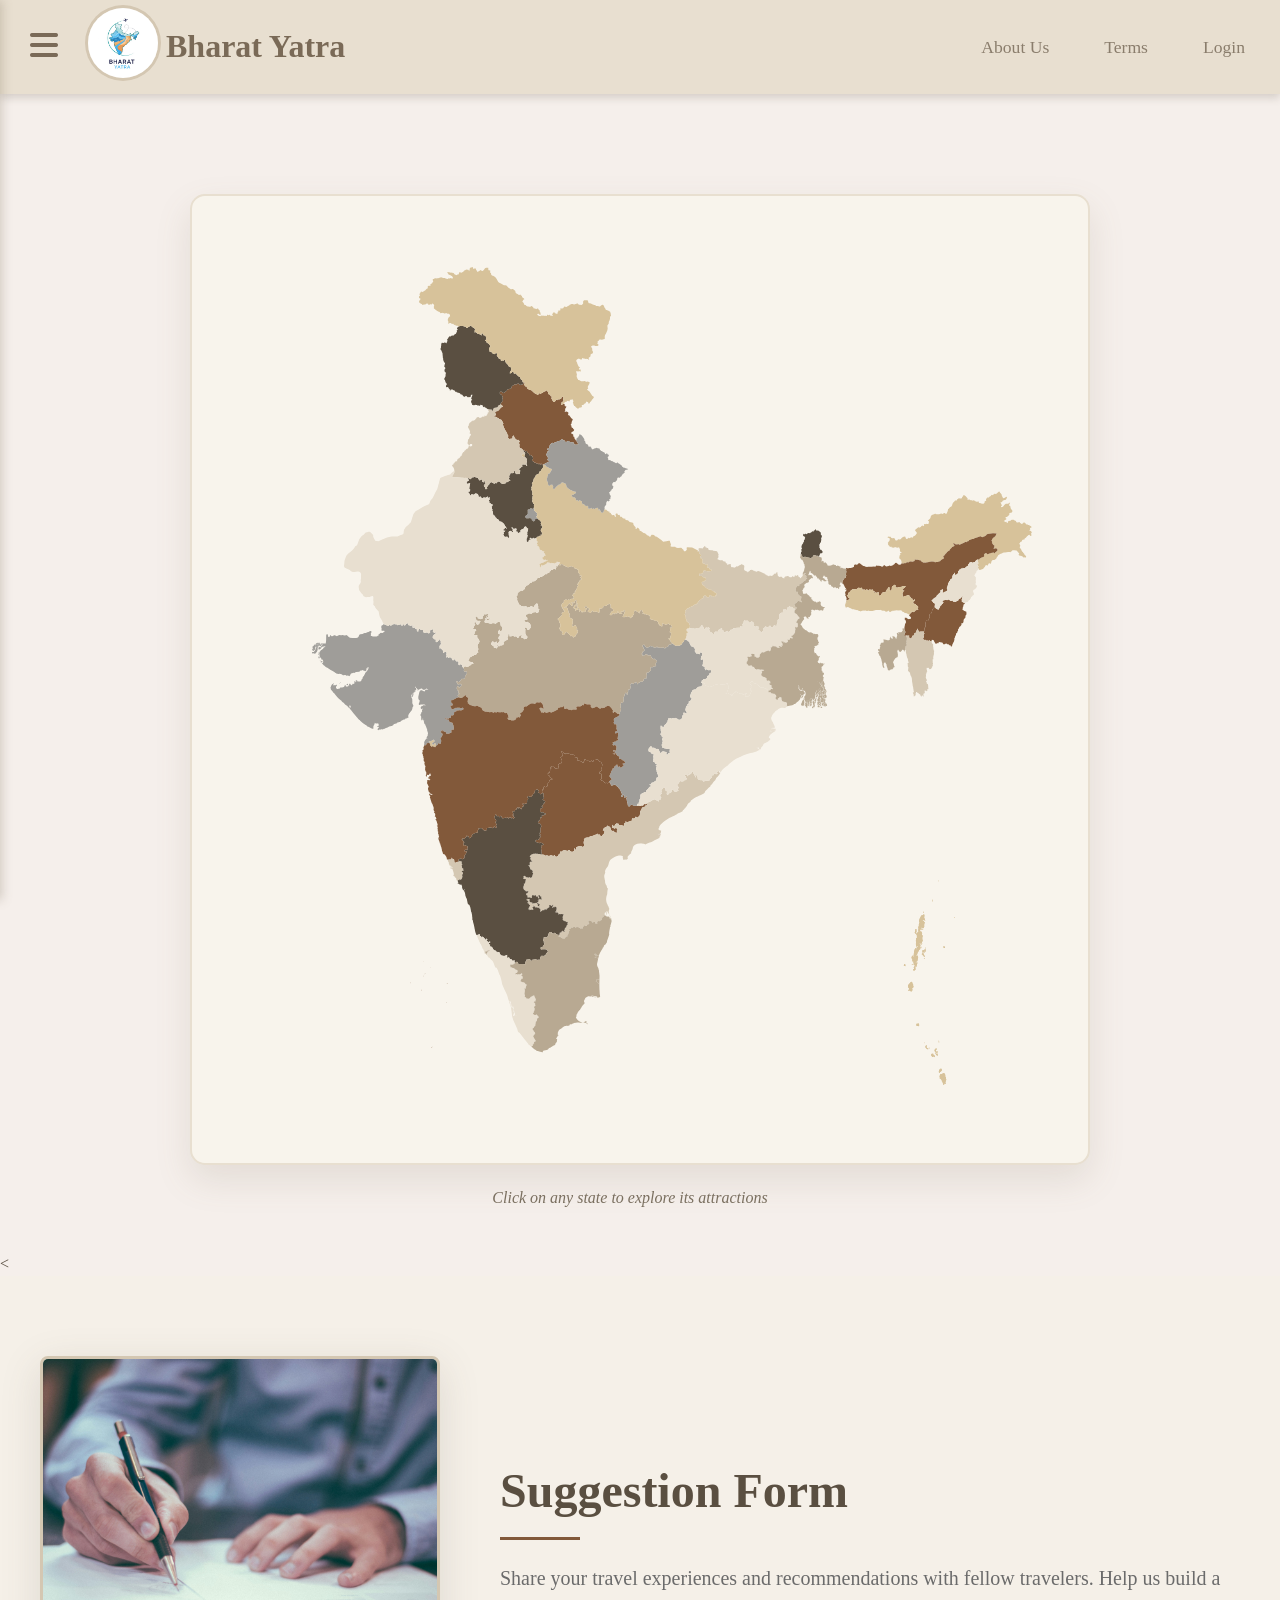
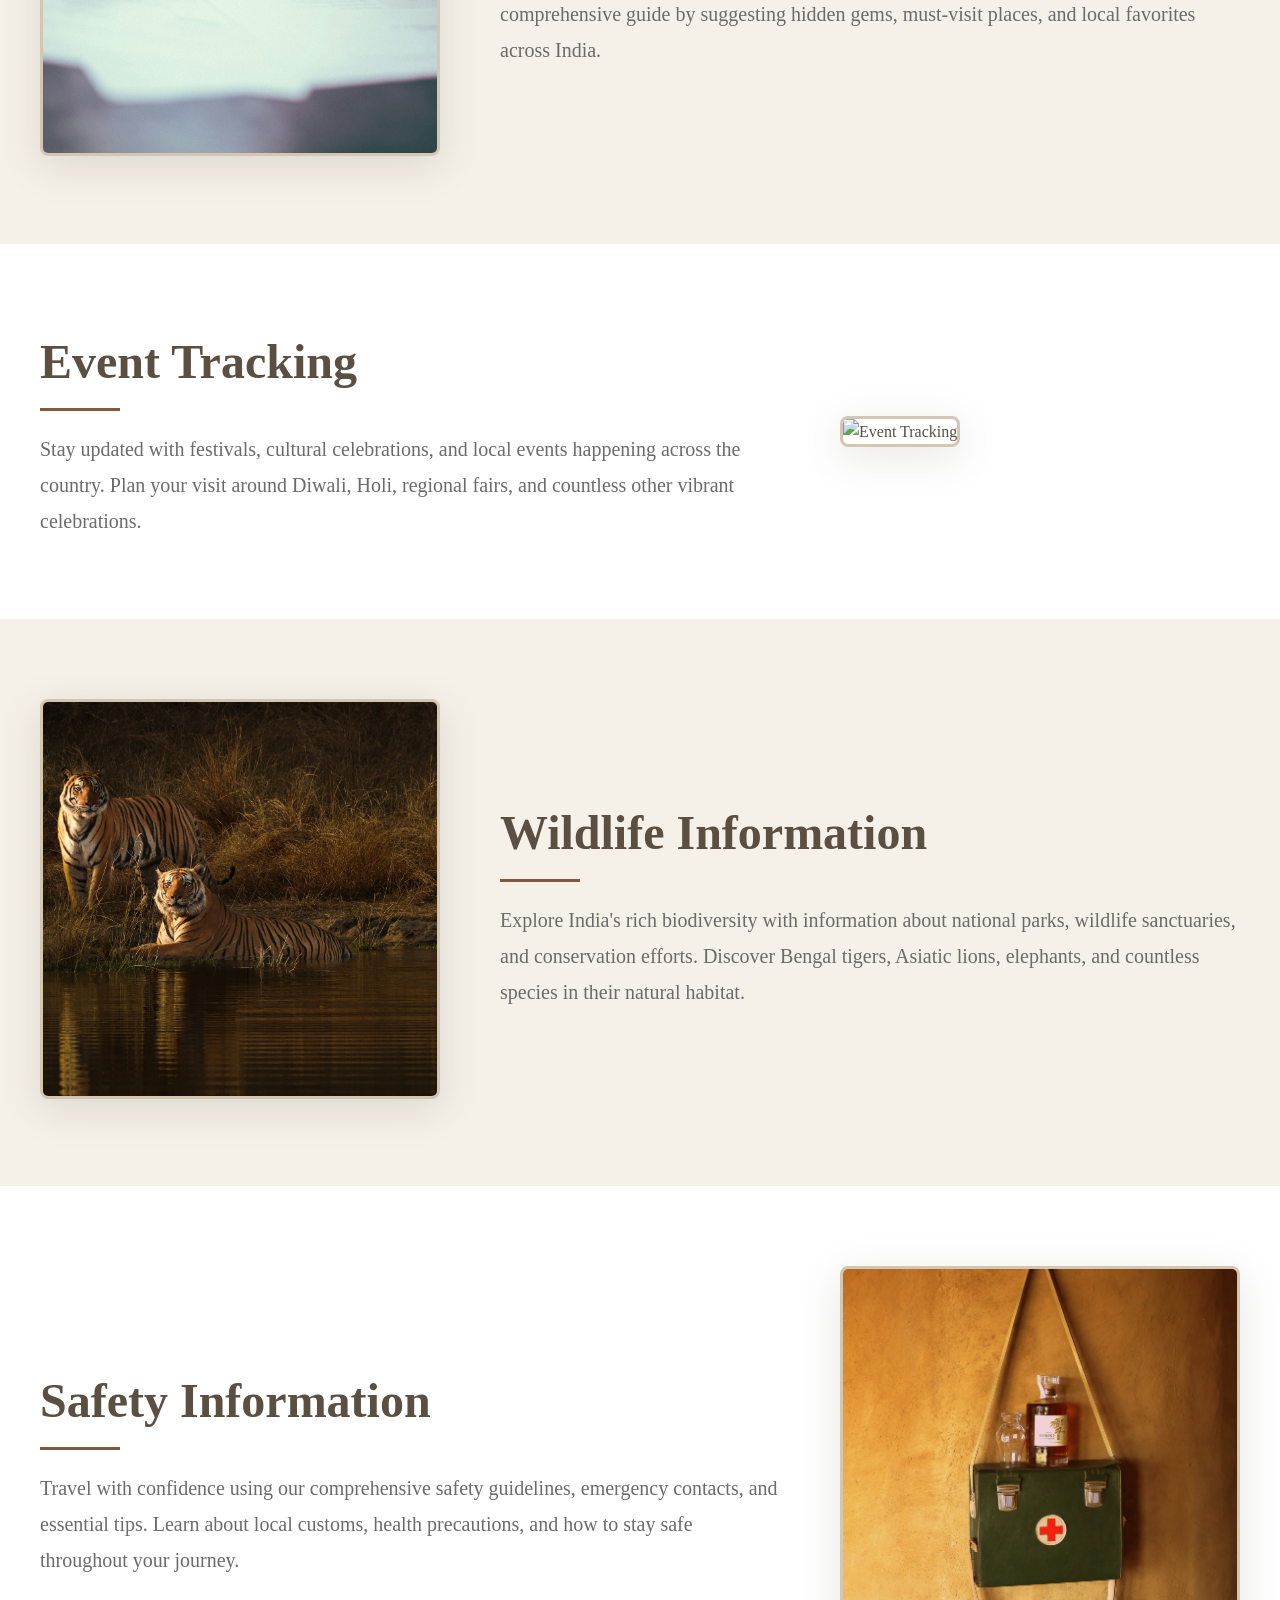
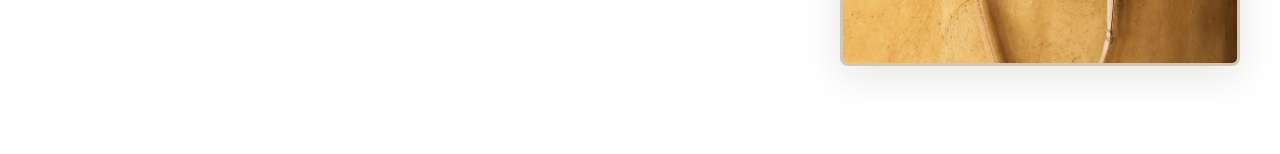
==== commit 766bbd14: "changes-after-meeting" ====
--- a/index.html
+++ b/index.html
@@ -1,101 +1,473 @@
-<!DOCTYPE html>
-<html lang="en">
-<head>
-  <meta charset="UTF-8">
-  <meta name="viewport" content="width=device-width, initial-scale=1.0">
-  <title>BharatYatra</title>
-  <style>
-    body {
-      font-family: Arial, sans-serif;
-      margin: 0;
-      padding: 0;
-      background-color: #f8f8f8;
-      text-align: center;
-    }
-
-    header {
-      background-color: #4CAF50;
-      color: white;
-      padding: 20px;
-    }
-
-    .nav-buttons {
-      margin: 20px 0;
-    }
-
-    .nav-buttons a {
-      display: inline-block;
-      margin: 0 10px;
-      padding: 10px 20px;
-      background-color: #4CAF50;
-      color: white;
-      text-decoration: none;
-      border-radius: 6px;
-      transition: background-color 0.3s ease;
-    }
-
-    .nav-buttons a:hover {
-      background-color: #45a049;
-    }
-
-    .map-container {
-      display: flex;
-      justify-content: center;
-      align-items: center;
-      margin: 20px auto;
-      max-width: 1000px;
-    }
-
-    svg {
-      width: 100%;
-      height: auto;
-    }
-
-    .state {
-      fill: #ccc;          
-      stroke: #333;        
-      stroke-width: 1px;
-      cursor: pointer;
-      transition: fill 0.3s ease;
-    }
-
-    .state:hover {
-      fill: #d3d3d3 !important;
-    }
-
-    #gujarat { fill: red ; }   
-    #rajasthan { fill: blueviolet ; } 
-  </style>
-</head>
-<body>
-  <header>
-    <h1>BharatYatra</h1>
-  </header>
- <div class="nav-buttons">
-    <a href="userform.html">Submit Form</a>
-    <a href="trip-planner.html">Trip Planner</a>
-    <a href="admin-login.html">Admin Dashboard</a>
-  </div>
-
-  <div>
-    <svg xmlns="http://www.w3.org/2000/svg" viewBox="0 0 1000 800">
-
-      <path id="gujarat" class="state" d="M173.4 559.9l-0.8-0.4 0.4-0.6 0.4 1z m49.5-12.8l0.7 0.2-0.1 1.2-0.7 0-0.2-1.2 0.3-0.2z m1.2-15l0.7 0.2 0 0.3-0.7 0.1 0-0.6z m-84.7-23.5l0.4 0.3 0.3 0.6-0.5 0.7-1.1-0.5 0-0.7 0.9-0.4z m-8.9-0.4l0.7 0.3-0.2 0.4-0.8-0.3 0.3-0.4z m0.6-1.6l0.7 0 0.4 0.5-0.5 0.2-0.8-0.5 0.2-0.2z m16.3-0.8l0.3 0.3 0.3 0.8-0.7 0.2-0.6 0 0.2-1 0.5-0.3z m2.4-1.1l0.5 0.2 0 0.5-0.5 0.4-1.2 0.3-0.2-0.5 0.3-0.5 1.1-0.4z m12.1-13.7l-0.3 1-0.4 0.6-0.3-0.5 1-1.1z m-51.8-7.8l0.2 0.4 1.2 0.1 0.2 0.7-1.2 0.4-0.1 0.3-0.8-0.5 0-0.5 0.5-0.9z m-1.4-0.8l0.6 0.1 0.2 0.6-0.7 0-0.1-0.7z m2.3-1l0.7 0.8-0.6 0.3-0.6-1.1 0.5 0z m-2.3-2.4l0.4 0.6-0.5 0.1 0.1-0.7z m-0.9-0.7l0.6 0.6-0.3 1.6-0.5 0-0.2-0.8 0.1-0.6-0.8 0.3 0.3-0.7 0.8-0.4z m0.2-3.5l0.1 0.6-0.5 0.7-0.7 0.5-0.2-0.6 0.5-0.3 0.4-0.8 0.4-0.1z m-0.7-0.9l0.3 0.7-0.7 0-0.2-0.4 0.6-0.3z m-2.6-5.3l1 0.6 0.8-0.4-0.3 1.3 0.1 0.7-0.8 2.2-0.8 0.9-0.4 0.8-1.4 0.6-0.8-0.7-1.2 0.4-0.7-0.4-0.3-0.6 0.6-0.6 1.7-0.2 0.3-0.6 0.9-1 0-0.3 0.7-0.6-0.1-0.8 0.7-1.3z m-1.4-0.6l0.3 0.6-0.1 1.2 0.2 0.9-0.7 0.1-0.8 0.8-0.3-0.4 0.2-0.3 0.1-0.7-0.1-0.3 0.3-1.1 0.6-0.2-0.1-0.5 0.4-0.1z m5.1-0.2l0.4 0.1 0.4 0.7-0.3 0.4 0.1 0.3 0.1 0.2-0.1 0.6-0.8 0.5-0.6-0.2-0.8 0 0.5-0.9-0.2-1 0.3-0.3 1-0.4z m-2.7-1.4l0.5 0.2 0.6 1.1-0.3 0.7-0.7 0.6-0.6-0.2-0.2-0.4-0.5 0-0.3-0.8 0.9-0.7 0.1-0.4 0.5-0.1z m-4.1-0.1l0.1 0.6-0.5 0.5-0.5-0.1 0.1-0.6 0.8-0.4z m5.5-1.7l0.2 0.1-0.2 1.2 0.1 0.4-0.7 0.5-0.2-0.3-0.6-0.2-0.5 0.1-0.2 0.3 0 0.2-0.4 0-0.2-0.9 0.2-0.4 0.8-0.1 0.9-0.4 0.2-0.4 0.6-0.1z m2.4-0.3l0.2 0.4 0.4 0.1 0 0.1 0 0.1 0.1 0 0.7 0.1-1.3 1.6-0.5 0.3-0.8-0.3-0.1-0.7 0.7-0.4 0.5-0.4 0.1-0.9z m-1.5-1.4l0.6 0.6-0.2 0.4 0.6 0.6 0 0.5-0.9 0.7-0.3 1.1-0.8 0.5-0.4-0.2 0.7-0.8 0-1.4 0.1-0.2-0.3-0.2-0.5 0.1 0.5-1.3 0.4-0.3 0.5-0.1z m-1.4 0l0.2 0.2-0.1 0.8-0.4 0.8-0.4 0.4-1.5 0.4-0.2 0.5 0.1 0.9-0.3 0.6 0.1 0.6-0.7-0.1-0.2 0-0.3 0.1 0 0.5-0.6 0.2-0.3 1.1 0.1 0.4-0.3 1 0.3 0.5-0.3 0.5-0.4 0-0.9-0.8-0.4-0.7 0.4-0.7 0.5-0.3-0.4-1.4 0.1-0.8 0.6 0 0.5-0.6 0.1-0.7 0.5-0.5 0.2-0.7 1.2 0.2 0.4-0.3 0.2-1.2 0.7-0.6 0.3 0.6 0.4-0.1 0.8-0.8z m131 114.4l-0.1 0-0.4-0.5 0-0.3 0.1-0.3 0.7-0.5 0.1-0.2-0.5-0.4-0.2 0-0.4-0.1-0.2-0.2-0.8 0.2-0.1-0.1-0.2 0 0.1 0.5 0.1 0.1-0.7 0.8-0.2-0.1-0.2 0-0.3-0.4-0.2 0.1-0.1 0.4-0.3-0.1-0.1-1.1-0.2 0 0.3-0.9 0.3-0.2 0.4 0.2 0.2-0.3 0.1-0.2 0.7-0.4 0.1-0.3 0.1-0.3 0.2 0.1 0.1-0.3 0.1-0.1 0.2 0.2 0.3-0.2 0-0.5 0-0.1-0.8-0.2-0.3 0.2-0.6 0.2 0.2-0.8-0.1-0.3-0.1-0.3-0.1-0.1-0.2-0.2-0.1 0.1-0.1 0.7-0.3 0.3-0.3-0.2-0.2 0.2-0.4 0-0.3 1-0.2 0-0.2-0.1-0.2-0.7 0 0.7-0.8 0-0.1 0.6-0.2 0.1-0.3-0.1-0.5-0.6-0.4 0.2-0.3 0.2-0.1 0.2 0.6 0.8 0.6 0.2 0.2 0.7-0.1 0.1-1.1-0.3-1.2-0.1-0.4 0.5-0.6 0-0.4 0.7-0.2 0.8-0.7 0.2-0.4 0.6-1.4-0.2 0.3-1.9-0.2-1.3 0.3-0.3 0.1-1.1 0.6-0.3 0-0.9 0.3-0.4 0.6-0.1 0.3-0.6 0.3 0.1 0.3-0.9 0.2-0.2 0.6 0.5 0.1 0.2 0-0.3-0.1-0.3-0.1-0.1-0.5-0.2-0.1-0.1-0.1 0-0.1-0.6 0.4-0.5 0.4-0.4-0.2-0.3 0.6-0.6 0.1-0.5 0-1 0.3-0.7-0.3-2-0.3-0.3-0.6-2.4 0.5-0.3-0.4-0.6-0.6-0.5 0.1-0.5-0.3-0.4-0.2-0.6-0.8-1.8-0.1-0.8-0.9-0.6-0.5-1.5-0.3-1.2 0.7-0.8-1.2-0.3-0.2-0.8 0.2-0.8 0.2-0.4-0.9-0.5-0.4 0.1-0.2 0.5 0 1.5-0.2 0.3-0.7-0.4-0.2-1.6 0-2.3-0.6-0.8-0.2-0.8 0.1-1 0.8-1 0-0.9 1.2-1.5-0.4-0.3 0-0.7 0.4-0.6 0.2-1.2-0.1-0.4-0.8 0.8-0.4 0.2-0.8-1.3 0.2-1 0.6-1.1 0.6 0 0.7-0.3 0.8-0.7 0.5 0.4 0.7-0.1 0.1-0.3 1 0.2 0.3-0.5-1-0.2-0.7-0.6-0.7 0.3-3.1-0.1-1.1 0.7-0.3 0-0.6-0.7-0.1-0.9 0.6-0.9 0-0.6 0.3-0.9 0.4-0.9-0.9-0.7-0.3-0.1-0.2-1.1-0.3-0.3-0.1-1.1 0.1-1.7 0.3-1.1 0.3-1.4 0.5-2.1 0.6-1.1 0.9-0.8 1.3-0.1 1.4 1 1.6 0.3 0.4-0.6 0.7-1.3 0.5-0.3 1.5 0.7 0.8-0.3 0.3-0.3-1.2 0-0.4-1.1-0.3 0-0.9 0.5-1.4 1-1.8-0.2-0.9-1-0.6-0.4-0.8 0.2-1 0.7-0.4-0.2-0.4 0.5-0.5 0-0.4 0.4-0.6 1-0.4-0.1 0.6-1.3-0.7 0-0.9-1.7-1.3-0.3 0.4-0.5 0-0.7-0.7 0.5-0.1 0.9 1 0.2 0.1 0.4 0 1 0.1 0.7-0.5 0.8-0.7-1-0.4 0.3 0.2 0.7 0.6 0.5-0.1 0.7-0.7-0.5-0.1 0.7-0.4 0.5-0.5-0.3-0.3 0.3 0.3 0.4-0.2 0.6-1 4-0.5 0.2 0-0.6-0.3-0.2 0.3-1-0.4-0.4-0.1-0.5 1.2-0.7 0.5-0.1-0.1-0.8-0.7 0.4 0.1 0.3-1.1 0.6-0.2 0.4-0.5 1.4 0.5-0.1-0.3 1.6 1 1.8 0.1 3.1 0.2 0.8-0.6 0.2 0.4 0.8 0.5 1 0.1 0.6 0.5 0.7 0.1 0.5-1 1.6-0.1 0.9-0.4 1.4-0.7 1.6-1.5 1.5-0.1 0.4-0.9 1-0.7 1.2 0.1 0.4-0.8 1.2 0.2 0.5 0.6 0.3 0.1 0.5-1.6 0.9-0.2 0.3-1.1 0.5 0.3-1.1-0.9 0.7 0.1 0.4-1.1 0.8-1 0.1-3.2 1.6-0.3 0.6-0.6 0.5-1.2 0-1.1 0.7-0.5 0-0.7 0.2 0 0.5-1 0.3-1.9 0.6-0.6 0 0 0.8-0.4-0.1-0.5 0.9-0.8 0.2-0.3 0.4-1.1 0.1-0.6 0.3-1.4 0.2-2.4 1.3-0.7 0-0.2 0.4-1.1 0.3-0.4 0.6-1-0.1-0.7 0.2-0.1 0.5-0.8 0.2-0.5-0.2-1-0.1-0.2-0.1-0.8 0.5-0.3-0.2-0.6 0.1-0.6 0.1-0.4 0.6-0.1 0-0.4-0.1 0-0.5-0.5-0.7 0.2-0.3 0-0.6 0.9-0.3 0.1-0.7-0.2-0.5-1.1 0.1-0.4-0.2 0.1-0.6 1.2-0.5 0.4-0.3 0.1-0.5-0.4-1-0.2-0.6-0.5-0.1-0.3-0.1-0.1-0.2-0.6 0.3-0.5-0.1-0.4 0.1-0.4-0.2-0.1 0.2-0.2-0.1-0.3-0.3-0.4-0.5-0.2 0.1 0.2 0.3-0.3 0.5-0.3 0.7-0.1 0.7-0.6 0.9-0.4 1.1-0.1 0.7 0.2 0.6 0 0.5-0.2 0.4-0.1 0.2-0.7 0-1.7-0.6-0.9-0.6-1.4-0.6-0.7-0.5-0.3 0-1.1-0.6-0.8-1-0.8-0.2-2.9-2.1-3.2-2.8-0.2-0.3-1-0.7-1.1-1.1-0.8-1.1-0.6-0.6-2.3-2.7-1.2-1.5-3-3.7-1.6-1.8 0.5-0.4-0.1-0.4 0.6-0.2 0.4-0.5 0-0.5-0.3-0.4-0.2-0.8-0.5 0.1-0.8-0.3-0.2 0.4 0.6 0.6-0.2 0.6 0.6 0.6-0.3 0.9-0.3 0-0.9-0.8-1.9-2.1-0.5 0-1.4-1.3-1.7-1.8-1-0.7-0.9-0.9-0.7-0.9-0.6-0.3-2.6-2.4-1.3-1.3-2.3-2.7-1-1.3-0.9-0.8-1.1-1.5-1-1.1-0.8-1 0.1-0.4-0.5-1.5 0.1-0.6 0.4-0.1 0-0.9 0.8-1.4 0.6-0.8 2-1.2-0.1 0.8-0.9 0.7 0.7 1 0.4 0.1 0.7-0.5 0.4 0.3 0.7-0.1 0.6-0.6 0.6 0 0.2 1-0.6 0.4-0.3 0.9-0.2 1.1 0.3 0.4 1 0.9 0.9 0.1 0.5-0.2 0.9-0.2 1.2-0.9 0.1-0.8 0.7 0.3 1.6 0.2 0.9-0.6 0.3 0.1 0.6-0.2 0-0.5 0.9-0.7-0.2-0.5 0.2-0.9 0.8 0.7 0.2 1.1 0.5-0.1 0.6 0.6 0.5 0 0-0.5 0.7 0.3 0.3-0.1 0.3-1 1-0.1-0.2-0.7 0.2-0.4-0.3-0.5 0.8-0.4 0.6 0.2 0.1 0.8 0.5-0.1 0.8 0.9 0.4-0.1 0.4-0.6 0.2-0.7 0.3-0.2 1 0.3 0.5-0.6 0.5 0 0-0.6 0.6-0.8 0.2 0.1 0.1-0.5 1-0.5 1.8-0.3 0.5 0.2 2 0 0.7-0.1 0.8-1 0.1-1 0.6-0.3 0.7-1.2-0.2-0.8 0.5-0.3 0-0.6 0.4-0.2 0.8-0.7 0-0.4 1.1-1.8 0-0.5 1.2-1.8 0.7-0.3 0.4-0.4 0.2-0.7 0.7-0.9 0.4-0.8 0.6-1.9-1.3 0.3-0.5 0.3-0.8 0.9-0.1 1.9-0.3 0.5-1.1 0.4-0.6-0.1-0.5-0.5-0.4 0.2-1-0.8-0.6-0.1-0.1 0.5-0.5 0.2-0.9 0-1 0.3-0.2 0.5-0.7 0.5-3.2 0.3-1 0.2-1.3 0.8-1.1-0.2-1.3 0.6-0.5 0-1.3 0.9-0.1 0.8-0.9 1.3-0.1 0.4-1-0.6-1.5-0.3-0.6 0.2-0.8-0.3-0.5-0.5-0.8-0.1-1.3 0.5-0.8-0.2-1.5-1-1.2-0.2-0.8-0.3-1.4 0.2-1.2-0.4-0.7 0-1.3-0.8-0.6-0.3-0.5-0.5-1.8-1.1-1.5-0.8-1.2-0.7-1.1-0.8-0.5-0.3-2-1.3-1.4-0.6-0.7-0.6-1.5-1.2-0.6-0.3-0.9-1.1-1.1-1 0.7-0.2 0.8-1.2-0.3-0.8 0.8 0-0.7-0.7 0.1-0.8-0.7-0.5-0.2-0.5-0.4 0.1-0.3-0.4-0.3 0.3-0.3-1.3-0.6 0-0.1-0.8-0.7-0.4 0-0.8-0.4-0.4 0.2-0.3-0.3-0.8 0.2-0.5-0.2-1.2 0.1-0.3-0.1-0.9 0.3-0.6 0.5-0.2 0.3-0.8 0.5-0.2 0.3-0.6 1-0.5 0.3-0.4 0.7-0.4 0.8-1.3 0.7-0.5 1.1-0.3 0.1-0.7-1.6-0.2-0.7 0.7-1.3-0.1-0.6 0.6-0.3 0.7-0.8 1.2-0.3-0.1 0.1-0.3-0.3-0.4 0-0.3 0.2-0.2 0-0.5 0.7-0.7 0.6-1.2 1.1-0.7 0.2-0.4-0.3-0.5-0.6-0.2 0 0.5-0.2 0-0.5 0 0-0.2-0.1-0.1-0.4 0-0.1-0.3 0.2-0.6 5.5 0.1 0.1-1.2 0.2-1.1 0.1-1.9 0.1-5.5 0.2-0.3 1.5-0.4 0.3 2.4 0.2 0.6 0.9 0.3 0.5 0 0.7-1.8 0.7-0.6 0.6 1.2 0.4 0.3 0.8-0.1 2-1.1 0.9 0.1 0.5 0.3 1.7 0.6 0.8-0.5 1.2-0.5 1-0.3 1.4 0.3 0.6 0 1.3-0.2 1.9 0.6 2.2-0.5 0.6-0.2 0.4 0.5 1.8 1.7 1.2 0.9 2.7 0.2 2.4 0.1 1.8 0 1.3-0.2 0.6-0.4 0.8-0.9 0.9-2.1 1.1-0.5 2.4-0.5 1.6-0.7 0.8-0.2 1.2-0.2 2.5-1 0.6-0.1 1.3-0.6 1.2-0.3 1 0.6-0.5 1.3-0.5 0.4 0.2 0.8-0.2 0.6 0.4 0.4-0.4 0.6 0 0.4 0.5 0.3 0.6 0 1.1 0.5 2 0.1 2.2-0.1 0.8-0.3 0.5-0.4 1.1-0.3-0.3-1 1.1-0.8 1-0.9 1-0.4 0.4 0.4 1 0 0.5-0.3 0.6-0.7 0.9-0.3 0.3-0.7-0.4-0.5-0.7-0.2-1.7 0.1-0.6-0.3 0-0.7 0.2-1.7-0.5-0.5 0.2-0.8-0.1-1 0.5-0.9 0.7-0.3 1.1-0.7 0.6-0.5 0.3 0.3 1.5 0.6 0.9 0.3 1 0.4 0.5 0.2 1 0.4 0.8-1.1 0.8-0.3 0.3 0.8 0.4 0.2 1.1-0.6 0.8-0.6 0.7-0.1 0.3-0.3 1.4-0.2 0.4 0.3 0.8-0.2 0.4 0.4 0.6-0.2 0.7 0.5 0.5 0.6 1.5-0.6 0.8 0 1-0.5 0.8 0.3 0.1 0.4-0.1 0.7 0.9 0.2 0.7-0.2-0.2-0.8 0.2-0.7 0.6 0.2 0.5-0.1 0.4 0.2-0.2 0.5 0.5 0.6 0.9-0.3 0.7-0.6 0-0.6 1.3-0.6 0.3-0.3 0.9 0.3 0.2 0.6-0.2 0.7 0.8 0.6 1 0 0.3 0.5 0.6 0.2 0.9-0.3 0.3-0.4 0.6 0.4 0.7-0.1 1.1 0.4 0.7-0.4 0.3 0.2-0.3 0.7-0.8 0.2-0.3-0.4-0.7 0-0.7 0.6 0.6 0.9 0.5-0.2 0.1 0.5 1-0.1 0.1-0.4 0.6 0.1 0.8 1.6 1-0.2 0.6 0.1 0.1 0.3-0.3 1 0.5 0.7 0.3 0.9 0.6 0.1 0.6-0.4-0.2-1 1.1-1.6 0.9 0.5 0.4 0.4 1.9 0.5 0.9-0.1 0 1.2 0.4 0.9 0.7 0.9 2.3 0.1 0.4-0.2 1-0.1 0.9 0.5 0.6 0.7 1.5-0.9 0.3-0.5-0.7-0.6 0.8-0.8-0.3-0.9 0.9-1 0.2 0.6 0.8 0 1.2-0.9 0.4 1.1-0.1 1.1-0.5 0.8 0.7 0.2 0.4 0.6 1 0.4 0.5 0.1 0.8-0.7 0.6 0.3-0.6 0.9-0.7 0 0 0.7-0.3 0.3-0.8-0.2-0.2 0.8-0.6 0.5-0.7 1.3-0.2 1.1 0.9 0.9 0.2 0.4 0.7 0.5 0.6 0.4 0.8 0.1 0.7 0.3-0.7 1.6 1.4 1 0.7-0.5 0.4 0 0.4-0.7 0.6-0.4 0.2-0.6 0-0.9 0.9 0 0 0.8 0.8 0.4 0.5 0.7-0.1 1.6 0.3 0.7-0.1 1.5-0.6 0.2-0.3 0.3-0.7 1.6 0.3 1-0.3 0.9 0.4 0.7 0.7-0.5 0.5 0.1 0.4 0.5 0.5 0.3 0.1 0.4 0.5 0.4 0.1 0.5 0.7 0.1 0.2 0.3-0.2 1.8 0.3 0.6 0.3 0.2 0.8-0.6 0.5-0.7 1.3 0.1 0.6 0.6 0.5 0.2-0.3 0.5 0 0.9-0.3 0.4 0 0.9 0.6 0.6-0.4 0.5-0.4 1.3 0.6 0.4 0.4-0.4 1-0.1 0.4 1.1 0.4-0.2 0.9-1 0.5 0.7 1.2-0.3 1.1 1.5 0.3 0.8 0.4 0.5 0 0.4 1.2-0.1 0.3-1 0.4-0.2 0.6 0.7 0.2 0.6 1.1 0.2-0.1 0.3 0.5 0.8 1.2-0.1 0.4 0.1 0.2 0.5 0.6 0.4 0.1 1.1-0.4 0.6 0.1 0.9 0.5 0.1 0.3 0.5 0.7 0.1 0.2-0.5 0.5-0.6 1.1 0.4 0.6 0.6 0.5 1.1-0.2 0.7 0.8 0.5 0.3 0.5 0.2 0.6 0.6 0.4 0.1 0.8 0.5 0.7-0.8 0.4 1.1 1.7 0.5 0.3 0.5-0.6 0.9-0.2 0.3 0.3 0.4 1.7-0.4 1.3-0.7 0.1 0 0.7-1 1.7-0.1 1.1-0.4 0.7 0 0.8-0.5 0.2-1-0.3-0.9 0.1-0.5-0.2-0.6 0.4 0.1 0.3-0.6 0.3-0.3 0.9-0.3 0.5-0.4-0.1-0.2 0.5-1 0.7-0.1 0.4-0.7-0.2-1.2-0.8-0.5 0-0.6 0.3 0 0.7 1.1 0.3-0.2 1.2 0.6-0.1 0.2 1.1 0.5 0.4 0.5-1 0.4 0.4 0.8-0.1-0.1-0.6 0.6-0.1 0 0.9 0.9-0.1 0.7 0.5 0.3 0.9-0.9 0.5-0.4 0.5-0.8 0.5-0.2 0.6-1.5-0.3-0.2-0.6-0.4-0.6-0.5 0.3-0.6 0.1 0.1 0.5-0.2 0.3-0.3 1.4 0.5 0.5 0 1.4 1 0 0.3 0.2 0.1 1.4 0.2 0.1-0.2 0.9 0.1 1.1 0.6-0.3 0.5 0.1-0.2 1.2-0.7 0.2-0.4 0.5-0.6 0.6 0 0.5 1.4 0.4-0.3 0.5 0.1 0.5-2.7 0.9-0.7 0.5-1.2 0.5-1.5 0.9-0.6 0.1-0.6 0.5-1 0-0.9 0.4 0.5 0.4 0.4 1.1-0.3 0.3 0.4 0.6 1.2 0.9 0.2 0.3 0 1-0.3 0.7-0.7 0.1-0.4 0.2-0.5-0.2-0.8 0.2-0.3 0.3 0.5 0.6 0.5 0.2 0.3 1.3 0.4 1.2 0.3 0.5 2.1-0.8 0 0.3 1-0.4 0.3-0.5 0.5 0 0.6-0.3 0.6 0.1 0.6-0.3 1.8 0.1 1.4-0.1 0.6 0.9 0.8-0.6 0.5 0.4 0.4 0 0.6-0.7 0.5-0.2 0.1 0.6 0.6 0.2-0.2 1.3-0.6 0.4-0.9 0.2-0.3 0.3-1.1 0.2-1-0.3-0.7 0.4-0.5-0.2-0.6 0.3-1.1-0.2-0.3-0.7-0.3 0.7-0.2 0.9-1.1 0.4-0.8 0.5-0.5 0.1-0.2 0.5 0 0.9-0.2 1.4-0.4 0.4-1.2 0.6-0.9-0.2-0.7 0.1 0.1 0.7-0.4 0.6 0 1.5-0.7-0.3-0.4 0.5-1.1-0.1 0.2 0.5-0.3 0.4-0.6-0.4-0.9 0-1.3 0.5 0.1-0.6-0.5-0.1-0.4-0.6-0.5 0.3 0 0.4 0.7 0 0.4 1 0.8 0 1 0.6 0.4-0.4 0.8 0.3 0.2 0.6-0.1 0.8 0.2 0.5 0.5 0 0.5 0.6 0.6-0.1 0.3 0.7 0.8 0.1 1.6 0.3-0.2 1.5 0.5 0.5 0.4 0.9 0 1.1 0.4 0.2-0.1 0.9 0 1.2 0.2 0.8-0.8 0.5-0.8-0.2-0.4 0.3-0.3 0.8-0.6-0.2-0.6 0.2 0.1 0.6 0.5 0 0.1 0.5 0 1-1.1 0.6-0.5 0-1.1 1-0.3-0.2-1-0.1-0.9 0.4-0.8-0.4-0.4-1.4-0.9-0.6-0.8 0-0.5-0.7-0.4-0.1-0.8 0.6-0.3-0.7 0.2-0.3-0.4-0.9-0.6 0.1-0.1 0.6-0.4 0.9-1 0.3 0 0.3 0.6 0.5 0.4 0.9 1.1 0.3 0.1 0.6-0.1 0.6 0.5 0.1-0.7 0.8 0.1 0.5-0.8 0.8-0.7 1.6-0.7 0.4-0.2 0.8 0.7-0.3 0.3 1.3 0 0.5 0.3 1.1-0.3 0.2-0.2 0.6 0.2 1.6-1.4 0.2-1.8-0.4-0.4 0.4 0 1.2-0.7 0.4-0.2 0.3-0.7 0-0.6 0.2z" />
-
-      <path id="rajasthan" class="state" d="M267.9 490.7l-0.3-0.5-0.8-0.5 0.2-0.7-0.5-1.1-0.6-0.6-1.1-0.4-0.5 0.6-0.2 0.5-0.7-0.1-0.3-0.5-0.5-0.1-0.1-0.9 0.4-0.6-0.1-1.1-0.6-0.4-0.2-0.5-0.4-0.1-1.2 0.1-0.5-0.8 0.1-0.3-1.1-0.2-0.2-0.6-0.6-0.7-0.4 0.2-0.3 1-1.2 0.1 0-0.4-0.4-0.5-0.3-0.8-1.1-1.5-1.2 0.3-0.5-0.7-0.9 1-0.4 0.2-0.4-1.1-1 0.1-0.4 0.4-0.6-0.4 0.4-1.3 0.4-0.5-0.6-0.6 0-0.9 0.3-0.4 0-0.9 0.3-0.5-0.5-0.2-0.6-0.6-1.3-0.1-0.5 0.7-0.8 0.6-0.3-0.2-0.3-0.6 0.2-1.8-0.2-0.3-0.7-0.1-0.1-0.5-0.5-0.4-0.1-0.4-0.5-0.3-0.4-0.5-0.5-0.1-0.7 0.5-0.4-0.7 0.3-0.9-0.3-1 0.7-1.6 0.3-0.3 0.6-0.2 0.1-1.5-0.3-0.7 0.1-1.6-0.5-0.7-0.8-0.4 0-0.8-0.9 0 0 0.9-0.2 0.6-0.6 0.4-0.4 0.7-0.4 0-0.7 0.5-1.4-1 0.7-1.6-0.7-0.3-0.8-0.1-0.6-0.4-0.7-0.5-0.2-0.4-0.9-0.9 0.2-1.1 0.7-1.3 0.6-0.5 0.2-0.8 0.8 0.2 0.3-0.3 0-0.7 0.7 0 0.6-0.9-0.6-0.3-0.8 0.7-0.5-0.1-1-0.4-0.4-0.6-0.7-0.2 0.5-0.8 0.1-1.1-0.4-1.1-1.2 0.9-0.8 0-0.2-0.6-0.9 1 0.3 0.9-0.8 0.8 0.7 0.6-0.3 0.5-1.5 0.9-0.6-0.7-0.9-0.5-1 0.1-0.4 0.2-2.3-0.1-0.7-0.9-0.4-0.9 0-1.2-0.9 0.1-1.9-0.5-0.4-0.4-0.9-0.5-1.1 1.6 0.2 1-0.6 0.4-0.6-0.1-0.3-0.9-0.5-0.7 0.3-1-0.1-0.3-0.6-0.1-1 0.2-0.8-1.6-0.6-0.1-0.1 0.4-1 0.1-0.1-0.5-0.5 0.2-0.6-0.9 0.7-0.6 0.7 0 0.3 0.4 0.8-0.2 0.3-0.7-0.3-0.2-0.7 0.4-1.1-0.4-0.7 0.1-0.6-0.4-0.3 0.4-0.9 0.3-0.6-0.2-0.3-0.5-1 0-0.8-0.6 0.2-0.7-0.2-0.6-0.9-0.3-0.3 0.3-1.3 0.6 0 0.6-0.7 0.6-0.9 0.3-0.5-0.6 0.2-0.5-0.4-0.2-0.5 0.1-0.6-0.2-0.2 0.7 0.2 0.8-0.7 0.2-0.9-0.2 0.1-0.7-0.1-0.4-0.8-0.3-1 0.5-0.8 0-1.5 0.6-0.5-0.6-0.7-0.5-0.6 0.2-0.4-0.4-0.8 0.2-0.4-0.3-1.4 0.2-0.3 0.3-0.7 0.1-0.8 0.6-1.1 0.6-0.4-0.2-0.3-0.8-0.8 0.3-0.8 1.1-1-0.4-0.5-0.2-1-0.4-0.9-0.3-1.5-0.6-0.3-0.3-0.9-1-1.1-2.6-0.8-1.6-0.7-1.1-0.6-0.8-0.3-0.6-0.6-1.8-0.3-1.5-0.5-3-1.1-1.2-1.2-1.2-1.4-1.6-0.4-1.4-0.6-0.7-1.4-1.3 0.2-0.9 0-0.9 0.2-2.2-0.3-0.1 0-2 0.1-2.2-0.4-1.1-0.5-0.3-1.2 0.1-1 0.5-0.9 0.3-1.2 0.1-1.8 0.1-0.7 0.2-0.6-0.1-2.5-0.9-0.4-0.3-0.3-1.1-0.4-0.7-1.1-1.2-0.7-0.4-0.4-0.8-1.6-2.4-0.4-1.2 0-1-0.3-1.9 0.4-1.2 1.4-2.1 0.4-0.8 0.3-1.6-0.2-1 0.1-0.9 0.3-1.3-0.1-2.5 0.2-1.7-0.4-1.9-0.5-0.6-1.2-0.6-1.1-0.3-1.1 0-2.9 0.5-1.8 0-1.1-0.3-1.2-0.6-1.3-1.3-5.5-2.5-0.4-0.4-0.6-1.7 0.4-2.9 0.1-1.4 0.3-2.2 0.6-1.6 0.8-2.2 0.6-1.2 2.1-2.2 4.1-3.4 1.3-1.3 1.3-1.7 0.7-1.4 2.2-1.6 0.3-0.4 2.2-6.1 1.4-2.1 1.4-1.6 2-1.4 0.6-0.5 0.9-1.1 0.8-0.8 1.8-0.4 1.3-0.4 1.4 0 0.9 0.4 2.7 2.8 0.3 0.5 0 1.4 0.2 0.9 1.6 3 0.5 0.8 1.7 0.4 1.8 0.2 0.6-0.1 3.5-1.7 4.8-2.1 1.7-0.6 3.8-0.7 3.3 0 1.5-0.1 2 0 1.1-0.4 1.8-0.9 2.6-0.9 1-0.5 0.4-2.2 0-0.7 0.5-2.2 1-1.4 0.8-1.3 0.7-0.6 2.9-2.4 0.8-1 0.8-0.7 0.7-1.3 2.5-8.2 0.7-1.1 1.6-2 0.5-0.5 1.2-0.4 2-1.2 1.8-1.1 1.8-1.2 2.4-1.4 5.2-2.2 0.4-0.3 1.5-3.7 2.2-2.7 1.6-3 1.5-3.2 0.8-1.6 1.4-2.4 0.7-2.4 0.4-1.7 0.7-2.6 0.5-2.1 0.2-0.5 0.6-2.3 0.1-0.4 0.6-0.4 5.5-2.3 1.1-0.3 1.5-0.5 1.3-0.3 1.1-0.4 1.2-1.2 2.3-1.9 1.2-0.8-0.2 1.6 0.1 0.5-1.2 1.9-0.6 0.4-0.5 1.8 0.3 0.9 4.9 0 5 0.4 1 0 3.2 0.3 0.6-0.1 1.1 0.2 1.4 0-0.4 1.1 0.8 0.2 0.6 1.2-0.6 0.8-1.1 0.4-0.6 0.8-0.2 0.4 0.2 1.4 1.5 0.1 0.3-0.4 0.9 0 0.6-0.4 0.4 0.4-0.1 1-0.7 2.1 0.2 0.6-0.2 0.3-0.2 1.3 0.1 0.9 1 0.8 0.1 0.4-0.6 0.8-0.3 1.1-1.3-0.2-0.1 1.3 0.6 0 0.5 0.5 0.1 0.7 0.7 1-0.1 0.8 1.3-0.1 0.2-1.3 1.1 0.2 0.6-0.1 0.5 0.5 1.2-0.2 1-1.2 1.1-0.1 0.5 0.5 0.5 0 1.1 0.7 0.2 0.8 0.4 0.6-0.3 0.4 0.4 0.7 0.6 0.1 0.4 0.3 0.9-0.7 0.5 0.2 0.3 0.7 0.7 1 0.8 0.2 0.2-0.5 0.9-0.1 0.5-0.6 0.4-0.1 0.4 0.7 0.8 0.3 0.3-0.5 1-0.1 0.2-0.6 1.1-0.6 0.2 0.5-0.1 0.8-0.2 0.5 0.8 0.3 0.2-0.7 0.8-0.5 0.4 0.1 0.1 0.7-0.3 0.3 0.4 1.3-0.4 0.5-0.5 0.1-0.2 0.8 0.9 0.5-0.4 0.5 0 1.3 1.4 0.2 0.2 0.7-0.1 0.8 1-0.1 1.1 0.2 0.1 1.2-0.3 0.4-0.2 0.6-0.8 0.1 0 0.4 0.6 0.9-0.1 1.2 0.7 0.7-0.4 1.5 0.5 0.5 0.4 1.2 0.3 2.7 0.2 0.1 0.2 0.9 0.6 0 0.2 0.3 0.7 0 0.2 0.5 0.3 1.4 1 0.4 0 0.4 0.7 0.6 1.2 0.4 0 0.5 1.2 0.4 0.2 0.6-0.6 0.6 0.2 0.4 0.4 0.1 0.5-0.3 0.7 0.1 0.1 0.4 1.1 0.2 1.3 0.7 0.2 0.7 0.8 0.2 0.8 1.4 0.9 0.4-0.3 0.9 0.1 0.3 1.1 0.6-0.2 0.6 0.6 0.2 0.2 0.8 0.5 0.5-0.3 0.4-0.5 0 0.1-0.8-1.1-0.1-0.9 0.7-0.1 0.7-0.4 0-0.9 0.7-0.2 0.3 0.6 0.3 0.5 0 0.7 0.8 0.4-0.7 0.5 0.4-0.5 0.4-0.2 0.6-0.9 0-0.1 0.6-0.4 0.5-0.1 0.4 0.9 0.1-0.5 0.7-0.1 0.8-0.6-0.1-0.5 0.2 0.1 0.5 0.8-0.1 0.5 0.4 0 1.3 0.9 0.1 1.1 0.5 0.3-0.3 0.6 0.2 0.2-0.6 0.9 0.5 0.2 0.6 1.2 0.8 0.9-1.2-0.4-0.5 0-0.6 0.2-0.5-0.8-0.4 0.3-1.9-0.7-0.6 0.5-0.9 0.8-0.3-0.7-0.6 0-0.3 1.5 0.1 0.5-0.5 0.6 0.2 0.5 0.5 0 0.6 0.7 0.3 0.6-0.3 0.4-1.1-0.4-0.2-0.8-1.2 0.6 0.1 0.7-0.6-0.9-0.7-1.2-0.6 0-0.3 0.8-0.2 0.8 0.2 0.4 0.4 0.2 0.7 0.5 0.2 0.5-0.3 0.9 0 0.2-0.2 1 0.1 0.5 0.5 0.2 0.8-1.1-0.1-0.3 0.6 0.6 0.2 0.8 0.6-0.4 0.2-0.7-0.1-0.1 0.5 1 0 0.6 0.3 0.7-0.1 0 0.7-0.2 1.2 0.4 0.2 1.5-1.2 1 0 0.6-0.3-0.2-0.7-0.1-1.5 0.9-0.2 0.8-1.1 0.8 0.1 0.4-0.5 1-0.3 0.2-0.5-0.2-0.7 0.4-0.2 0.8-0.7 0.8 0 0.1 0.4 0.9 0.2-0.4 0.4 1.5 1.3 0.6 0.2-0.4 2.2-0.4 0.9-0.4 1.4 0.2 0.6-0.2 1.7 0.6 0.2-0.1 0.7-0.3 0 0.1 1.2-0.1 0.7-0.5-0.1-0.2 0.5 0.2 0.4-0.3 0.7-0.2 2 0.7 0.6-0.6 0.7 0.5 0.7 0.6-0.6 1 0.6 0.3-1.6 0.4-1.1 1-0.2 0.6 0.7 0.7-0.3-0.2-0.7-0.6-0.1-0.7-0.8 0.4-1 0.9 0.3 0.8 0.8 1.3-0.1 0-0.7 0.7-0.2 0.4 0.6 0.9 0 0.4 0.4 1.1-0.7 0.8 0.6-0.1 1 0.2 0.6-0.3 0.2 0.1 0.5 0.9 0.2 0.2 1.7-0.8 1.3 0.4 0.4 0.6 0.1-0.5 0.7 0 1 0.3 0.4 0.9 0.2 0.5 0.5 0 0.7 1 0.6-0.4 1.1 0.5 0.8 0.9 0.5 0.9 0.1 1.2 1.2 0.9 0.5 0.5-0.4 0.6 0-0.1 0.7-0.6 0.5 0.5 0.3-0.1 0.5 0.5 0.3 0.6 0.8-0.1 0.7 0.9 0.4-0.5 0.8-0.7 0.2-0.4-0.2-0.3 0.7-0.3 0.4 0.1 0.3-1.5 0.5-0.7 0.8 0.3 0.7 0.5-0.5 0.5 0.1-0.2 0.9 1.1 0.6 1.6 0.2 0.4-0.8 0.9 1.5 0.5 0 0-0.8 0.4-0.2 0.2 0.6-0.2 0.8-0.6-0.1-0.6 0.4-1.4 0.3-1.7 1.1-2.7 0.9-0.7 0.4-0.1 0.4-0.8 0.3-0.1 0.7 0.6 0.8-0.3 1 0.6 0.1 0.3 0.4-0.4 0.7 0.9-0.2 0.3-0.4-0.3-0.7 0.5-1.8 0.4 0.1 0.2 0.7 1.2-0.1 0.2-0.2 1-0.1 0.4-0.4 0.9-0.3 0.4-0.5 1.2-0.2-0.1-0.7 0.4-0.6 0.6-0.1 0.5-0.4 0.6 0.5 0.5-0.2 1.8 0.7 0.5 0.5 0.5-0.8 0.6 0.1 0.3 0.4 0.6-0.4 0.3 0.5 0.5-0.5 0.6 0.1 0.6 1.1 0.2-0.3 0-1 0.5 0 0.7 0.4 0.4-0.2 0.3-0.6 0.1-0.8 0.6-0.1 1.4 0.3 1.2 0.4 0.8 0.1-0.4 1-0.6 0.5-0.6 0.2 0.2 1.2-1.4 0.3 0.5 0.8-0.1 0.3-0.8 0-0.7-0.3-0.7 0.4 0 0.5 0.5 0.7-0.6 0.3-0.1 1.6-0.3 0.3-0.7-0.4-1.6-0.4-0.6 0.8-0.8 0.5-1-0.2-0.4 0.4 0 0.7-0.3 0.4-1 0.1-0.6 0.5 0.1 0.8-0.3 0.6-0.4 0.1-0.9-0.1-0.7 0.3-0.4 0.9-0.8 0.4-0.7-0.3-1.2 0.9-0.8 0.8-1.3 0.5-0.7 0.7-1.4 0-1.3 0.3 0.4 0.8-0.2 0.5-0.9-0.1-0.4 0.1-0.5-0.2-1.4 0.7-0.2 1-1.2 1.2-0.8 0.4-1.1 0.8-0.8-0.3-1 0.2-0.5 0.2-0.4 1.1-0.3 0.3-0.9 0-0.8 0.3-0.5 0.5-0.3 0.7-1.5 1-1.4 0.4-0.5 1.1-1.1 0.8 0.3 0.6-0.6 0.8 0 0.4-0.7 0.8-0.9 0 0 0.7-0.8 0.6-0.5 0-1.1-0.3-0.9 0.2-0.2 0.9-1 0-0.3 0.2-0.5 0.9-0.5 0.4-0.5 0.8-0.2 1 0.2 0.7-0.1 0.4-0.7 0.1-0.5 0.3-0.2 0.7 0.9 0.7-0.3 0.7 0.5 0.4 0 0.8-0.2 0.9 0.4 0.9-0.1 0.6 0.5 0.6 0.6 1.1 0.1 0.9 0.7 0.4 0.4 1.3 0.6 0.4 0.3-0.2 1.2 1.1 0.9 0.1 0.7-0.2 0.8 0.4 0.1 0.6 1.9-0.5 1.4 0.3 1 0.7 0 0.6 0.6 0 0.2-0.6 0.9-0.1 0.9 0 0.4-0.7 0.7 0 0.3-0.4 1.1 0.1 1 0.7 1.1 0 0.2-0.6 0.5 0 0.1-1.3 1.1-0.8 0.6-0.7 0.6-0.4 1.5 0.7-0.4 0.8 0.3 0.6-0.3 0.9 0.5 0.2 0.3 0.8-0.2 0.6-0.5 0.4 0.4 0.7 0.4 0.1 0.8 0.6 0.3 1-0.8 0.1-0.1 2-1 0.8-0.5 0-0.8 0.4-0.5-0.6-0.6-0.5-1.1 0.3-0.7-0.2-0.7 0.1-0.3 0.8-0.9-0.1-0.3 0.6-1 0.4-2.6-0.6-0.4 0.6-0.4 0.3-1.5 0.4-0.5 0-0.3 0.7-0.1 1.2 0.1 0.5 1.5 1.3-0.3 0.7 0.9 0.5-0.6 0.7-0.8 0.3-1.6-0.1-1 0.5 0.4 0.7 0.8 1 0 0.5 0.4 0.1 0.7-0.1 0.5 0.2 0.5-0.1 0.7-0.4 0.4 0.1 0.3 0.8 0.5 0.5 0.8 0 0.4 0.4 0.1 0.6 0.6 1.2-0.1 1.5 0.2 0.9-0.4 1.1-0.5-0.1-0.2 0.9-0.9 0.8-0.9 0.4-0.5-0.2-0.7-0.6 0.1-1.5-0.5-0.3-0.3 0.6-0.4 0-0.2-0.7-0.6 0-0.8 0.5 0.5 1.1 0.3 0.3 0.2 0.5-0.3 0.8 0.2 0.2-0.2 0.9 0.2 0.5 0 0.7-0.3 0.2 0.2 1 0.4 0.4 0.4 1.3 1.1 1.2 0.1 0.3 0.7 0.7-0.3 0.3-0.5 0-0.4 1.7-0.7-0.3-0.5 0.1-0.8 0.4-0.7 0.1-0.3-0.2-0.6-1.1-0.4-0.2-0.7 0-0.2 0.3-0.5-0.3-0.8-0.7 0.4-1.2 0.4-0.4-0.3-1.1-0.4 0.4-1 0.3-0.7-0.1 0 0.7-1.2 0.8-0.2 0.4 0.4 0.6-0.7 0.4-0.8 0.1-0.4-0.4 0-0.7-0.3-0.3-1-0.5-0.2 0.3-0.8-0.3-0.4 0.5-1.6-1.1-0.9-0.1-0.8 0.4-0.4 0.6-0.8-0.3-0.6 0.1-0.5-0.3 0-1.1-0.3-0.4 0.3-0.8-0.6-0.6-0.3 0.5-0.1 0.5-0.5 0.2-0.2 0.3 0.3 1.1-0.1 0.3-0.8 0.9 0 0.8 0.2 0.3 0.2 1.1-0.2 0.4 0.1 0.7-0.8-0.1-0.1 0.2-1.6 0.5-0.4 0.7-1 0.6-0.8 0.2 0 0.8 0.5 0.7-0.1 1.2-0.8 0.3-0.4 0.7-0.3-0.1-1.2 0.6-0.7-0.3-1.3 0.7-0.7 0.5-0.5-0.1 0-0.7-0.9-0.6-0.7-0.1-0.1 0.8 0.8 0.4-0.1 1.1-0.3 0.3-0.6-0.1 0.2 1-0.3 0.4-1-0.8-0.9-0.2-1 0.2-0.4-0.5 0.1-0.5-0.2-0.7-0.7-0.6-0.9-0.4-0.5-0.6-0.8-0.3 0.2-1.8 0.7-0.7 0.7-1.3 0.4 0.5 1.1 0.4 0 0.5 1.8 0 0.1-0.5 0.8-0.5 0.5 0.5-0.1 0.6 0.5 0.8 0.9-0.3 0.1-0.4 0.6-0.1 0.5-1.2 0-0.7 1.4-0.3 0-1.1-0.5 0.1-0.6-0.2-0.3-0.7-1-0.2 0.9-2.4 0.8-0.3 0.2-0.9 0-1.2-0.4-0.4-0.9 0.1-0.7-1.1 0-1.3-0.1-0.4 0.6-0.2 0-0.5 0.8-0.9 0.1-0.5 0.7 0.3-0.1 0.8 0.5 0.4 0.9 0 1.1-0.7 0.2-0.3 0-1.1-0.1-0.4 0.5-0.9-0.5-0.4 0.1-0.8-0.7-0.2-0.3-0.7-0.6-0.2-0.2-0.5 0-1.2-0.4 0 0.3-1.4-0.1-0.4-0.9-0.8-0.5-0.3-1.2 0.2-1.7 0.9-0.6 0.8-1.2 0.4-0.9-1-0.8 0.3-0.5-0.2-1.4 0.7-0.8 0.1-2.5-0.5-0.3-0.2-1.3-0.1-1-0.4-0.5 0.1-0.6-0.2-0.3 0.4-0.6-1.1-0.1-0.9 0.7-0.9 0.8-0.1 0.2-0.5-0.7-0.3-0.7-1.1 1.3-0.3-0.2 1 1.2 0.4 0.4 1 0.4 0.1 0.4-0.6 0.4 0 2-1 0.2-0.8-0.5 0-0.9 0.4-1.3-0.3-0.4 0.6-1.4-0.6 0.2-0.8 0.6-0.3-0.6-1.1 0.5-0.5 0.1 0.8 0.8 1.3 0.2-0.9 0.3-0.8-0.4-0.5-0.1-0.8 0.9-0.5 0-0.5-1.1-0.2-3 0.4-0.8-0.6-0.4 0.3-0.1 0.5 0.4 0.5-0.1 0.6-0.7 0.1-0.7 0.7 0.1 2.3-0.8 0.3-0.4-0.3-0.8 0.9-0.9-0.5-1.8-0.1 0.1-0.5-1-0.1 0-0.9-0.3-0.3-1 0-0.1-0.8-0.2-0.3-0.6 0.2-0.2 0.8 0 1.3 0.8 1.4 0.1 1.2 0.5 0 0.2 0.3 0.6 0.1 1.8 0.2 0.7-0.2 0.4 0.2 0.3 0.6-0.1 0.6-0.7 0-0.1 0.6 0.3 0.7-1 0.3-0.6 1.1-1.1 0.2-0.8-0.4-0.2-0.6-0.5-0.6-0.8-1.7-0.2-0.9-0.3 0 0.1 1.2-0.6 0.4 0.2 0.5-0.3 1.2 1 0 0.1 0.4-0.6 0.5-0.3 0.6 0.1 0.8-1.1 0.4 0.2 1-0.2 0.8-0.6 0.1-0.3 0.3 1.1 1 0.6 0.2 0.4-0.3 0.6 0 1.2 1.3-1.3 1.2-0.2 0.7-0.5 0.6 0 1.5-0.8 0.6 0 0.6 0.5 0.2 1.1-0.2 1.1 0.2 0.6-0.2 0.5 0.5 0.3 0.8-0.7 0.5 0.6 1.3 0.7 0.5 0.3 1.1 0.6 0.3 0.1 0.8 0.4 0.4 0.1 0.9 0.3 0.3-0.2 0.5-0.4 0.3-0.2 0.9-0.6 0.4-0.8 1.4-0.2 1.4 0.3 0.6-0.2 1.4 0.5 0.1 0.3 0.9-0.2 0.3 0.3 0.7-0.5 0.4 0 0.7-0.4 0.6 0.4 0.2 0.4 1.2-0.9 0.2-0.5 0.5-0.5 0.9-0.5 0.6-1.3 0.7-0.2-0.4-0.6 0.1-0.3 0.5-0.6 0.2-0.2 0.6-0.6-0.2-1.2 0.7-0.3 0.5-1.2 0.1-0.4 1-0.7 0.3 0 1.1-0.4 0.5-0.4 0 0 0.8-0.3 0.5 0.4 1 0.5-0.3 0.6 0.4 0.7 0 0.5 0.6 0.6 0.1 0.5-0.4 0.8 0.1 0.6 0.9-0.8 0.4 0.7 0.2 0.9-0.3-0.2 0.6-0.8 0.5-1.3-0.2-0.4 0.6-0.8 0.5-0.4 0.6-1.8 0.3 0.1 0.4-0.3 0.6-0.7 0.3-1.2 0.1-0.6-0.2-0.3-0.4-1.2-0.2-0.8 0.7-0.4 0.6-0.7 0.2z"/>
-    </svg>
-  </div>
-
-  <script>
-    document.getElementById("gujarat").addEventListener("click", function() {
-      window.location.href = "gujarat.html";
-    });
-    document.getElementById("rajasthan").addEventListener("click", function() {
-      window.location.href = "rajasthan.html";
-    });
-    
-  </script>
-
-</body>
-</html>
-
+<!DOCTYPE html>
+<html lang="en">
+
+<head>
+    <meta charset="UTF-8">
+    <meta name="viewport" content="width=device-width, initial-scale=1.0">
+    <title>Bharat Yatra: Explore India's Soul</title>
+    <link rel="stylesheet" href="./styling/bharat.css">
+    <!-- Font Awesome for icons (e.g., hamburger, close, social media) -->
+  <link rel="stylesheet" href="https://cdnjs.cloudflare.com/ajax/libs/font-awesome/6.0.0-beta3/css/all.min.css">
+</head>
+
+<body>     
+  <!-- --- Header Section --- -->
+    <header>
+        <div class="container">
+            <!-- Left side group: Sidebar Toggle, Logo, and Title -->
+            <div class="left-header-group">
+                <!-- Sidebar Toggle Button -->
+                <button class="sidebar-toggle" aria-label="Open sidebar">
+                    <i class="fas fa-bars"></i>
+                </button>
+                <!-- Logo -->
+                <a href="index.html">
+    
+    
+                    <img src="./styling/Gemini_Generated_Image_wlbt2bwlbt2bwlbt (1).png" alt="Bharat Yatra Logo"
+                        class="header-logo">
+                </a>
+                <!-- Site Title -->
+                <h1><a href="index.html">Bharat Yatra</a></h1>
+            </div>
+
+            <!-- Main Navigation (visible on desktop, hidden on mobile) -->
+            <nav class="main-nav">
+                <ul>
+                    <li><a href="about.html">About Us</a></li>
+                    <li><a href="terms.html">Terms</a></li>
+                    <li><a href="admin-login.html">Login</a></li>
+                </ul>
+            </nav>
+        </div>
+        <div id="map"></div>
+    <script src="./styling/bharat.js">var simplemaps_countrymap_mapinfo={
+    map_name: "country",
+    initial_view: {
+      x: 0,
+      y: 0,
+      x2: 1000,
+      y2: 1000
+    },
+    state_bbox_array:{INMP:{x2:500,cy:"494.2",cx:"378.4",y:376,x:260,y2:549},INOR:{x2:628,cy:"559.3",cx:"549.9",y:505,x:461,y2:644},INMZ:{x2:792,cy:"476.2",cx:"776.2",y:447,x:759,y2:523},INSK:{x2:668,cy:"355.6",cx:"654.3",y:337,x:643,y2:369},INAS:{x2:862,cy:"393.9",cx:"775.9",y:341,x:689,y2:459},INKL:{x2:352,cy:"848.9",cx:"325.5",y:787,x:283,y2:912},INKA:{x2:384,cy:"728.1",cx:"302.1",y:626,x:262,y2:821},INMH:{x2:448,cy:"597.9",cx:"305.7",y:521,x:222,y2:707},INMN:{x2:827,cy:"443.1",cx:"801.5",y:412,x:779,y2:467},INML:{x2:774,cy:"417.6",cx:"737",y:399,x:692,y2:432},INCT:{x2:544,cy:"533.4",cx:"473.5",y:460,x:430,y2:645},INGJ:{x2:272,cy:"481",cx:"199.2",y:442,x:100,y2:577},INAR:{x2:900,cy:"325.9",cx:"826.3",y:295,x:739,y2:382},INGA:{x2:268,cy:"713.9",cx:"261.6",y:702,x:250,y2:727},INAP:{x2:554,cy:"730.7",cx:"392.3",y:605,x:335,y2:792},INAN:{x2:814,cy:"814.6",cx:"770.3",y:727,x:758,y2:954},INCH:{x2:337,cy:"255.1",cx:"334.9",y:253,x:333,y2:257},INTG:{x2:472,cy:"641.9",cx:"396.7",y:583,x:348,y2:701},INPB:{x2:339,cy:"254.4",cx:"300.5",y:197,x:256,y2:292},INRJ:{x2:376,cy:"375.8",cx:"256.7",y:272,x:135,y2:491},INTN:{x2:433,cy:"835.6",cx:"379.6",y:766,x:320,y2:918},INPY:{x2:486,cy:"838.9",cx:"417.7",y:675,x:293,y2:842},INJH:{x2:642,cy:"475.8",cx:"563.9",y:422,x:514,y2:523},INTR:{x2:761,cy:"472.2",cx:"740.6",y:447,x:729,y2:494},INLD:{x2:251,cy:"912.6",cx:"233",y:817,x:209,y2:913},INNL:{x2:841,cy:"399",cx:"822.1",y:370,x:788,y2:427},INLA:{x2:432,cy:"136.5",cx:"344.9",y:46,x:219,y2:203},INBR:{x2:650,cy:"411",cx:"575.8",y:356,x:514,y2:454},INUP:{x2:550,cy:"375.5",cx:"438.7",y:265,x:344,y2:467},INUT:{x2:451,cy:"272.1",cx:"401.4",y:231,x:357,y2:319},INHP:{x2:396,cy:"217.7",cx:"348.4",y:174,x:302,y2:266},INHR:{x2:357,cy:"305.2",cx:"323",y:249,x:272,y2:351},INJK:{x2:335,cy:"156.1",cx:"274.8",y:111,x:243,y2:205},INDL:{x2:351,cy:"320",cx:"344.1",y:314,x:337,y2:328},INDH:{x2:238,cy:"573.8",cx:"232.5",y:570,x:230,y2:579},INWB:{x2:694,cy:"485.8",cx:"637.1",y:365,x:583,y2:536}},
+    paths: {
+      INMP: "M500.2 463.8l-0.3 0.1-0.6 0.7-0.5 0-0.2 0.4-1.3 0-0.5 0.3-0.7 0.2-0.3 0.6 0.4 0.5-0.5 0.4-0.3 0.5-0.7 0.1-0.5 0.4-1.1-0.1-0.2 0.5 0.1 0.5-0.7 0.3-0.9-0.1-0.6-0.7-0.4 0-1.6 0.3-0.6-0.3-0.6 0.2-1.3-0.1-1.2-0.4-0.6 0.4-0.9-0.7 0.1-0.7-0.9 0.5 0 0.4-1 0.2-0.5-0.2-1 0.2-0.9-0.1-0.3-0.7-1-0.6-1.3 0.3-1-0.6-0.6 0.9-0.8 0.3-0.3 0.3-0.6 0.1-0.5 0.3-1.1-0.1-1.3-0.8-0.1-0.6-0.5-0.1-0.2-0.7-0.4-0.1 0-0.5-0.5-0.6-0.9 0.6-0.6 0.1-0.2 0.6 0.4 0.3-0.5 0.6 0.3 0.5 0.5 0 0.4 1-0.1 0.8 0.2 0.3 0.7 0.3 0 0.5 0.5 0.6-0.4 0.8-0.7 0.3-0.1 0.7-0.9 0-0.3 1.8-0.9 0.3 0.2 1 0.7 0.1 0.1 1.3 0.3 0.4 0.4 0.1 0.5-0.3 0.2-0.9 1 0.3 0.4-0.3 0.6-1 0.5 0 0.3 0.4 1.1 0.1 0.3 0.8 0.5 0.3 1.4-0.2 0.7-0.5 0.3 0.1 0.5 0.8 0.4 0.3 0.1 0.9 0.5 0.5 0 0.7 0.8 0.4 0.7 0.1-0.3 0.5 0.3 0.2 0.7 0.2 0.2-0.4 1.1-0.2 0.2 1.1 0.3 0.2 0.6-0.2 0.6 0.9 0.8 0.3 0 1.1-0.5 0.4-0.8 1.3-0.1 1.9 0.4 0.1 0 0.6-0.5 0.3-0.2 0.5-0.3 0.3-1.5-0.4-0.9 1-0.7 0.1-0.6-0.2-0.3 0.2-0.9 0.1-0.5 1.1 0.5 0.9 0.1 1.6-0.7 0.2-0.4 0.5-0.7 0.6-0.4 0.5-0.8 0.4-1 0-0.7 0.2 0 0.7-0.2 0.5 0.4 1 0 0.4 0.2 0.6-1 1.2 0.5 1.5-0.4 0.9-0.4-0.7-0.4-0.2-0.2 0.6-0.4 0.3-0.6-0.1-1 1.2 0 0.7 0.2 0.3-0.3 0.4-0.4-0.1 0 0.6-0.4 0.2-1.2-0.4-0.2 0.6-1.1-0.2-0.6 0.5-0.4 0.8-0.9-0.1-0.8 0.7-0.1 0.7-0.7 0.2-0.3-1.8-1.5-0.6-0.2 0.2 0 0.8-0.3 0.3-0.7-0.5-0.5 0.1-0.2 0.6-0.8 0.7-0.8-0.4-0.1-0.6-0.6-0.1-0.6 0.9-1 0.5-0.2 0.2-0.1 1.5 0.4 1.1-0.2 0.5 0.2 1-0.5 0.5-0.3 0.9-1 0.1-0.8 0.4-0.1 0.5 0.3 0.5-0.4 0.4 0.2 0.5-0.1 1-0.8 0-0.5 0.5 0.6 0.2 0.4 0.4-0.2 1-0.5 0.4-0.5-0.3 0.1-0.7-0.4-0.9-0.9-0.3-0.5 0.6-0.2 1.1-0.4 0.1-0.2 0.8 0 0.7-0.5 1-0.5 0.9 0.1 0.5-0.4 0.6 0.1 0.7 0.4 0.3 0 0.5-0.3 0.3 0.2 0.5-0.2 0.8-0.5 1.2 0 0.5-0.8 0.2-0.6-0.5-0.6 0-0.3 0.7-0.1 1.1-0.5 0.7 0.4 0.8 0 0.8-0.3 0.4 0 0.6 0.3 0.3-0.2 0.5 0.5 0.5-0.3 1.3 0.3 0.7-0.4 0.8-0.5 0.5 0 0.4-0.4 1.2-0.8 1.2-1 0.4-0.7-0.2-0.3-0.5-0.6 0 0.1-0.5-0.7-0.3-0.5-0.6-1.2-0.2-0.8-0.2-0.1 0.9-0.3 0-0.9-0.2-0.3-0.8 0.6-0.9-0.3-0.8-0.7-0.8-0.1-0.9-0.9-0.5-0.5-1-0.6-0.1-1-1.3-1.1 0-0.4-0.4-0.5 0-1.2 0.9-0.7-0.2-0.2 0.5-0.5 0.2-0.8 0.9-1 0-0.9 0.6-0.6-0.6-1.2 0.1-0.3 0.8-0.7 0-0.9-0.2-0.9-0.4-0.2-0.4-0.7-0.6-1.6-0.7-0.6 0.4-0.5 0-0.3 0.3-0.7 0.1-0.2 0.5-1.1 0.1-0.9 0.4-0.5-0.2-0.6 0.1 0.1-0.6-1-0.7-0.2-0.7 0.4-0.4-0.6-1.4-0.9-0.4-0.4 0.2-0.8-0.3-0.5 0.5-3-0.6-0.8-0.7-0.6 0.1-0.3 0.4-0.1 0.6 0.2 0.3-0.3 0.6-1.9-0.3-0.1 0.6-0.4 0.4-0.8 0.2 0.1 0.3-2 0.1-0.5 0.2-0.5-0.5-0.5 0-0.9 0.7-0.8 0 0 0.9 0.3 1.1 0.3 0.2-0.1 0.9-1-0.4-0.2 0.5-1-0.3-0.2 0.1-1.6 0.1-0.3 0.6-0.3-0.7-0.4-0.1-0.3 0.6-0.4 0.3-1.1-0.5-0.6 0.1-0.6-0.2-0.5 0.2-0.4-0.3-0.6 0-0.7-0.8-0.6-0.3-0.8-0.1-0.7 0.7-1.2 0-0.4-1.7-0.3-0.4 0.3-0.8-0.5-0.2-0.9-0.1 0.2 0.5-0.5 0.5-0.7-0.3-0.5 0.4-1.3-0.5 0 0.7-0.8 0.1-0.7 0.4-0.9-0.2-0.3 0.2 0 0.7 0.2 0.4-0.2 0.5-2.9 1.7-0.6 0.2-0.6 0.4-0.6 0.1-0.5 0.4-1.1 0.1-0.1 0.4-1 0.2-1-0.3-1.3-0.6-0.5-0.1-0.1 0.7-1.3 0.2-0.2 0.5-1 0.2 0-0.6-0.9 0.2-0.2-0.5-0.5-0.1-1.2 0.1 0 0.7-1.1-0.2-0.3-0.3-1.7 0.1-0.2-1.1-0.3-0.6 0-0.6-0.9-0.5 0.1-0.4-0.5-0.8 0-0.8 0.5-0.1 0.5-0.3 1.2 0 0.7 0.4 1.1 0.4 0.6 0 0.5-0.4-0.5-0.6-0.5 0 0-0.7-0.4-2.4-0.4-1-1.3-1.4-0.5-0.2-0.2-0.4-0.5 0.2-1.4 0.2-1.7-0.2-0.5 0.2-1.2-0.1 0.3 0.7-0.5 0.2-0.3 0.4-0.9-0.1-0.1 0.6-0.4 0.1-0.6-0.3 0.1-0.5-1.1 0.2-0.7-0.3-0.8 0.2-0.7-0.1-0.2 0.4-1.7 0.8-2.9 2.4-1.1-0.4-0.5 0.6-1.1-0.1-0.4 1 0.2 0.8-0.7 0.4 0.8 0.9-0.2 0.7-1.1 0.7-0.3 1-1.7 1.2-1.1 0.9-0.1 0.3 1 1.3-0.1 1.1-0.4 0-0.3 0.5 0 0.7-0.3 0.4-1.7-0.4-0.9 0.5-1-0.3-0.2 0.3-0.2 1.1-0.5 0.4-0.1 0.7-0.6 0.2-0.6 0 0 0.4-0.9 0.5-0.4-0.1-2.2 0.1-0.4-0.5-2.3 0.1-0.4-0.5-0.9-0.6 0.1-0.4-0.7-0.7 0.3-0.4 1.1 0.2 0-1.5-0.6-0.3 0.4-0.8-0.4-0.8-0.4-0.3-0.6-1.8-0.2-0.4-1.3 0.6-0.5-0.4-1.4-0.3-0.4-0.5-1.4 0.1-0.8-0.3-0.7 0.4-0.8 0.1-0.9-0.2-1.1 0.1-0.4-0.2-1.1 0-0.9 0.4-1.2-0.1-0.3-0.3-0.7 0-0.3 0.4-0.9 0.2-0.7-0.4-1.5-0.2-2.3 0.2-0.6-0.5-0.2 0.3-1.4-0.1-0.1-0.5-1.3 0.2-0.6-0.3-0.3 0.2-0.9-0.5-1.6-0.7-0.6-0.6-0.5-1.3-0.8-1.5-1.1-0.2-0.2-0.2-0.8-0.5-1.5-0.4-0.7-0.6-1 0-1.1 0.6-0.7 0-2.1-0.4-0.8-0.3-1-0.6-1.9-0.3-0.1-0.6-0.6-0.1-0.3-0.9-0.7 0-0.4-0.3 0.2-1.1-0.3-0.3-0.1-0.9 0.2-0.4 0.2-1.9 0.2-0.7-0.3-0.7-0.6-0.6-0.6-0.4-0.5 0-0.3-0.5 0.1-1-0.3-0.4-1.3 0.3-0.2 0.5-0.9 0.8-1.2 0.3-0.3 0.9-2.5 0.3-0.8-0.6-0.7-0.2-0.1-0.5 0.3-0.5-1.4-0.4 0-0.5 0.6-0.6 0.4-0.5 0.7-0.2 0.2-1.2-0.5-0.1-0.6 0.3-0.1-1.1 0.2-0.9-0.2-0.1-0.1-1.4-0.3-0.2-1 0 0-1.4-0.5-0.5 0.3-1.4 0.2-0.3-0.1-0.5 0.6-0.1 0.5-0.3 0.4 0.6 0.2 0.6 1.5 0.3 0.2-0.6 0.8-0.5 0.4-0.5 0.9-0.5-0.3-0.9-0.7-0.5-0.9 0.1 0-0.9-0.6 0.1 0.1 0.6-0.8 0.1-0.4-0.4-0.5 1-0.5-0.4-0.2-1.1-0.6 0.1 0.2-1.2-1.1-0.3 0-0.7 0.6-0.3 0.5 0 1.2 0.8 0.7 0.2 0.1-0.4 1-0.7 0.2-0.5 0.4 0.1 0.3-0.5 0.3-0.9 0.6-0.3-0.1-0.3 0.6-0.4 0.5 0.2 0.9-0.1 1 0.3 0.5-0.2 0-0.8 0.4-0.7 0.1-1.1 1-1.7 0-0.7 0.7-0.1 0.4-1.3-0.4-1.7-0.3-0.3-0.9 0.2-0.5 0.6-0.5-0.3-1.1-1.7 0.8-0.4-0.5-0.7-0.1-0.8-0.6-0.4-0.2-0.6 0.7-0.2 0.4-0.6 0.8-0.7 1.2 0.2 0.3 0.4 0.6 0.2 1.2-0.1 0.7-0.3 0.3-0.6-0.1-0.4 1.8-0.3 0.4-0.6 0.8-0.5 0.4-0.6 1.3 0.2 0.8-0.5 0.2-0.6-0.9 0.3-0.7-0.2 0.8-0.4-0.6-0.9-0.8-0.1-0.5 0.4-0.6-0.1-0.5-0.6-0.7 0-0.6-0.4-0.5 0.3-0.4-1 0.3-0.5 0-0.8 0.4 0 0.4-0.5 0-1.1 0.7-0.3 0.4-1 1.2-0.1 0.3-0.5 1.2-0.7 0.6 0.2 0.2-0.6 0.6-0.2 0.3-0.5 0.6-0.1 0.2 0.4 1.3-0.7 0.5-0.6 0.5-0.9 0.5-0.5 0.9-0.2-0.4-1.2-0.4-0.2 0.4-0.6 0-0.7 0.5-0.4-0.3-0.7 0.2-0.3-0.3-0.9-0.5-0.1 0.2-1.4-0.3-0.6 0.2-1.4 0.8-1.4 0.6-0.4 0.2-0.9 0.4-0.3 0.2-0.5-0.3-0.3-0.1-0.9-0.4-0.4-0.1-0.8-0.6-0.3-0.3-1.1-0.7-0.5-0.6-1.3 0.7-0.5-0.3-0.8-0.5-0.5-0.6 0.2-1.1-0.2-1.1 0.2-0.5-0.2 0-0.6 0.8-0.6 0-1.5 0.5-0.6 0.2-0.7 1.3-1.2-1.2-1.3-0.6 0-0.4 0.3-0.6-0.2-1.1-1 0.3-0.3 0.6-0.1 0.2-0.8-0.2-1 1.1-0.4-0.1-0.8 0.3-0.6 0.6-0.5-0.1-0.4-1 0 0.3-1.2-0.2-0.5 0.6-0.4-0.1-1.2 0.3 0 0.2 0.9 0.8 1.7 0.5 0.6 0.2 0.6 0.8 0.4 1.1-0.2 0.6-1.1 1-0.3-0.3-0.7 0.1-0.6 0.7 0 0.1-0.6-0.3-0.6-0.4-0.2-0.7 0.2-1.8-0.2-0.6-0.1-0.2-0.3-0.5 0-0.1-1.2-0.8-1.4 0-1.3 0.2-0.8 0.6-0.2 0.2 0.3 0.1 0.8 1 0 0.3 0.3 0 0.9 1 0.1-0.1 0.5 1.8 0.1 0.9 0.5 0.8-0.9 0.4 0.3 0.8-0.3-0.1-2.3 0.7-0.7 0.7-0.1 0.1-0.6-0.4-0.5 0.1-0.5 0.4-0.3 0.8 0.6 3-0.4 1.1 0.2 0 0.5-0.9 0.5 0.1 0.8 0.4 0.5-0.3 0.8-0.2 0.9-0.8-1.3-0.1-0.8-0.5 0.5 0.6 1.1-0.6 0.3-0.2 0.8 1.4 0.6 0.4-0.6 1.3 0.3 0.9-0.4 0.5 0-0.2 0.8-2 1-0.4 0-0.4 0.6-0.4-0.1-0.4-1-1.2-0.4 0.2-1-1.3 0.3 0.7 1.1 0.7 0.3-0.2 0.5-0.8 0.1-0.7 0.9 0.1 0.9 0.6 1.1 0.3-0.4 0.6 0.2 0.5-0.1 1 0.4 1.3 0.1 0.3 0.2 2.5 0.5 0.8-0.1 1.4-0.7 0.5 0.2 0.8-0.3 0.9 1 1.2-0.4 0.6-0.8 1.7-0.9 1.2-0.2 0.5 0.3 0.9 0.8 0.1 0.4-0.3 1.4 0.4 0 0 1.2 0.2 0.5 0.6 0.2 0.3 0.7 0.7 0.2-0.1 0.8 0.5 0.4-0.5 0.9 0.1 0.4 0 1.1-0.2 0.3-1.1 0.7-0.9 0-0.5-0.4 0.1-0.8-0.7-0.3-0.1 0.5-0.8 0.9 0 0.5-0.6 0.2 0.1 0.4 0 1.3 0.7 1.1 0.9-0.1 0.4 0.4 0 1.2-0.2 0.9-0.8 0.3-0.9 2.4 1 0.2 0.3 0.7 0.6 0.2 0.5-0.1 0 1.1-1.4 0.3 0 0.7-0.5 1.2-0.6 0.1-0.1 0.4-0.9 0.3-0.5-0.8 0.1-0.6-0.5-0.5-0.8 0.5-0.1 0.5-1.8 0 0-0.5-1.1-0.4-0.4-0.5-0.7 1.3-0.7 0.7-0.2 1.8 0.8 0.3 0.5 0.6 0.9 0.4 0.7 0.6 0.2 0.7-0.1 0.5 0.4 0.5 1-0.2 0.9 0.2 1 0.8 0.3-0.4-0.2-1 0.6 0.1 0.3-0.3 0.1-1.1-0.8-0.4 0.1-0.8 0.7 0.1 0.9 0.6 0 0.7 0.5 0.1 0.7-0.5 1.3-0.7 0.7 0.3 1.2-0.6 0.3 0.1 0.4-0.7 0.8-0.3 0.1-1.2-0.5-0.7 0-0.8 0.8-0.2 1-0.6 0.4-0.7 1.6-0.5 0.1-0.2 0.8 0.1-0.1-0.7 0.2-0.4-0.2-1.1-0.2-0.3 0-0.8 0.8-0.9 0.1-0.3-0.3-1.1 0.2-0.3 0.5-0.2 0.1-0.5 0.3-0.5 0.6 0.6-0.3 0.8 0.3 0.4 0 1.1 0.5 0.3 0.6-0.1 0.8 0.3 0.4-0.6 0.8-0.4 0.9 0.1 1.6 1.1 0.4-0.5 0.8 0.3 0.2-0.3 1 0.5 0.3 0.3 0 0.7 0.4 0.4 0.8-0.1 0.7-0.4-0.4-0.6 0.2-0.4 1.2-0.8 0-0.7 0.7 0.1 1-0.3 0.4-0.4 0.3 1.1-0.4 0.4-0.4 1.2 0.8 0.7 0.5 0.3 0.2-0.3 0.7 0 0.4 0.2 0.6 1.1 0.3 0.2 0.7-0.1 0.8-0.4 0.5-0.1 0.7 0.3 0.4-1.7 0.5 0 0.3-0.3-0.7-0.7-0.1-0.3-1.1-1.2-0.4-1.3-0.4-0.4-0.2-1 0.3-0.2 0-0.7-0.2-0.5 0.2-0.9-0.2-0.2 0.3-0.8-0.2-0.5-0.3-0.3-0.5-1.1 0.8-0.5 0.6 0 0.2 0.7 0.4 0 0.3-0.6 0.5 0.3-0.1 1.5 0.7 0.6 0.5 0.2 0.9-0.4 0.9-0.8 0.2-0.9 0.5 0.1 0.4-1.1-0.2-0.9 0.1-1.5-0.6-1.2-0.1-0.6-0.4-0.4-0.8 0-0.5-0.5-0.3-0.8-0.4-0.1-0.7 0.4-0.5 0.1-0.5-0.2-0.7 0.1-0.4-0.1 0-0.5-0.8-1-0.4-0.7 1-0.5 1.6 0.1 0.8-0.3 0.6-0.7-0.9-0.5 0.3-0.7-1.5-1.3-0.1-0.5 0.1-1.2 0.3-0.7 0.5 0 1.5-0.4 0.4-0.3 0.4-0.6 2.6 0.6 1-0.4 0.3-0.6 0.9 0.1 0.3-0.8 0.7-0.1 0.7 0.2 1.1-0.3 0.6 0.5 0.5 0.6 0.8-0.4 0.5 0 1-0.8 0.1-2 0.8-0.1-0.3-1-0.8-0.6-0.4-0.1-0.4-0.7 0.5-0.4 0.2-0.6-0.3-0.8-0.5-0.2 0.3-0.9-0.3-0.6 0.4-0.8-1.5-0.7-0.6 0.4-0.6 0.7-1.1 0.8-0.1 1.3-0.5 0-0.2 0.6-1.1 0-1-0.7-1.1-0.1-0.3 0.4-0.7 0-0.4 0.7-0.9 0-0.9 0.1-0.2 0.6-0.6 0 0-0.6-1-0.7-1.4-0.3-1.9 0.5-0.1-0.6-0.8-0.4-0.7 0.2-0.9-0.1-1.2-1.1-0.3 0.2-0.6-0.4-0.4-1.3-0.7-0.4-0.1-0.9-0.6-1.1-0.5-0.6 0.1-0.6-0.4-0.9 0.2-0.9 0-0.8-0.5-0.4 0.3-0.7-0.9-0.7 0.2-0.7 0.5-0.3 0.7-0.1 0.1-0.4-0.2-0.7 0.2-1 0.5-0.8 0.5-0.4 0.5-0.9 0.3-0.2 1 0 0.2-0.9 0.9-0.2 1.1 0.3 0.5 0 0.8-0.6 0-0.7 0.9 0 0.7-0.8 0-0.4 0.6-0.8-0.3-0.6 1.1-0.8 0.5-1.1 1.4-0.4 1.5-1 0.3-0.7 0.5-0.5 0.8-0.3 0.9 0 0.3-0.3 0.4-1.1 0.5-0.2 1-0.2 0.8 0.3 1.1-0.8 0.8-0.4 1.2-1.2 0.2-1 1.4-0.7 0.5 0.2 0.4-0.1 0.9 0.1 0.2-0.5-0.4-0.8 1.3-0.3 1.4 0 0.7-0.7 1.3-0.5 0.8-0.8 1.2-0.9 0.7 0.3 0.8-0.4 0.4-0.9 0.7-0.3 0.9 0.1 0.4-0.1 0.3-0.6-0.1-0.8 0.6-0.5 1-0.1 0.3-0.4 0-0.7 0.4-0.4 1 0.2 0.8-0.5 0.6-0.8 1.6 0.4 0.7 0.4 0.3-0.3 0.1-1.6 0.6-0.3-0.5-0.7 0-0.5 0.7-0.4 0.7 0.3 0.8 0 0.1-0.3-0.5-0.8 1.4-0.3 0.3 0 0.9 0.5 0.3-0.1 0-0.8 0.4-0.4 1.7-0.3 0.5 0.1 0.7 1.3 1.1-0.1 0.5 0.8 0.4 0.3 1.5 0.3 1.4 0.8 1 0.1 0.5-0.6 1.1 0.2 0.5-0.7 1-0.3 0.1 0.6 0.6-0.3 0.6 0.8 1.3 0 0.8 1.2 0.7 0.7 1.1-0.3 1.2 0.5-0.3 0.8 0.3 0.3 1-0.8 0.4 0.4-0.4 0.8 0.5 0.7 0 0.5-0.6 0.5 0.4 0.6 0 0.7 1 0.4-0.1 0.4 0.9 0.6 0 0.6-0.4 0.7 0.6 0.5 0.6-0.4 1 0.4-0.3 0.9-1 0.3 0.2 0.9-0.3 0.4 1.1 0.3 0.3 1.2-0.8 0-0.6 0.8-0.5 0.1-0.3 0.9 0.4 0.3-0.6 0.5-0.6-0.1 0 0.6-0.4 0.5-0.8 0.1 0.8 0.6-0.1 0.6-1.1 0-0.4 0.5 0.6 0.4 0.1 0.5 0.9 0.8-0.6 0.3-1 1.1 0.1 0.3-0.2 1.1-0.7 1.2-0.6 0.8-0.5 0.3 0.3 0.5-0.1 0.7-0.7 0.1-0.4 0.8 0.6 0.3 0 1-0.7-0.1 0-0.4-0.6-0.4 0.1 1-0.6 0-0.6 1.2-0.8 0.3-0.1 0.4 0.4 0.5 0.9 0.3 0.5 1.1 0 0.9-0.1 0.6-0.3 0.2-1.7 0.5-0.6-0.1-0.9 0.3-0.8 0.9-0.8-0.2-0.4-0.5-0.7 0.7-0.9 0-0.5-0.2-1.3-0.2-0.9 0.8-0.6-0.3-0.5 0.9 0 0.8 0.4 0.8-0.8 0.3-0.2 0.5-0.7 0.2-0.4-0.2-0.3 0.7-0.1 0.8-1 1.1 0.8 0.4 0.2 0.5-0.7 0.8 1.1 0.4 0 0.5 0.4 0.5-0.2 0.5 0.6 0.7 0.5 0.1-0.2 0.8 0.5 0.2 0.3 0.5 0.8 0-0.1 0.5-0.5 0.3 0 0.7-0.9-0.1-0.6 0.7-1 0.3-0.2 0.3 0.2 1.2 0.2 0.5-0.3 0.8-0.6 0.4-0.5 0.6-0.7 0.5-0.2 0.3-1.1 0.8-0.4 0.6-0.8 0.3-0.2 0.4 0 0.7 0.6 0.2 0.6 0.9 0.5 1.1-0.2 0.5 0.2 0.7 0.7 0.9 0.5 1.1-0.4 0.6 0.4 1-0.4 1.9-0.8 0.4-0.2 0.5 0.5 0.4 0.1 0.6 0.6 0.2-0.1 0.7 0.2 0.4 1.4 1.1 0.5 0.2 0.7 0.8-0.9 1.2 0.4 0.9 0.5 0.3 0.7 0.7 0.6-0.1 0.1-0.3 0.6-0.3 0.2-0.8 0.7-0.5 0.2-0.8 0.7-0.8 0.4 0.1 0.4 0.5 0.6 0.4 0.8 0.1 0.7 1.2 0.5 0.2-0.2 0.4 1 0.7 0.4 0.9 0.8 0.3 0.6-0.2 0.2-0.4 0.5 0.4 0.3-0.2 0.5 1.1 0.3 0.8 0.6 0 0.1-0.7 0.5 0.1 0.3-0.3 0.5 0 0.6-0.4 0-0.8 0.8-0.6 0-0.8 0.6-0.5 1-1.2 0-0.5 0.4-1.3 0.2-0.3-0.2-0.6-1 0.1-0.4-0.5-0.5-0.1-0.3-0.7 0.3-0.4 0.3 0.4 0.5 0.1 0.7-0.4-0.6-0.4-0.1-1 0.1-0.3-0.9-0.8-0.2-0.7-0.3-0.3-0.3-0.8-0.6 0-0.5 0.3-0.3 0.6-0.8 0.1-0.7 0.4-0.7-0.3-0.1-1-0.2-0.7 0.5-0.5 0.4-0.8-0.3-1.9 0-0.9 0.5-0.6-0.5-1.4-1.8-1-0.8-0.2-0.4-1.3-0.8-0.5 0.2-0.7 0.2-1.2 0.2-0.3-0.1-0.8-0.6-0.9-0.6-0.2-0.1-1.8-0.7-1.4-0.2-0.7 0.2-1-0.5-0.4-0.4 0-0.4-0.5-0.5 0.2-0.4-0.3-1 0.6-0.6-0.3 0-0.5 1.1-0.1 0.5-0.6 0.4 0.6 0.6-0.1 0.2-0.8-0.1-1 0.7 0.5 0.6-0.1 0-0.8 0.7-1.2 0.9 0.2-0.1-0.7 0.7-0.3 0.9 0 0.3 0.5-0.9 0.7-0.3 0.5 1.4 0.3-0.1 0.6 0.9 0.3 0.7-0.3-0.1-1.4-0.4-0.3 1.4-0.4-0.2-0.4-0.6 0.3-0.5-0.5-0.6-0.5 0-0.8 0.8 0.4 0.9-0.2 1.8 0.9 0.1-0.4-0.3-0.7-0.5-0.4 0.1-0.4 1.2-0.2-0.2-0.6 0.5-0.5 1.1 0 0.4 0.2 0 0.7-0.7 0.4 0.5 0.7-0.1 0.7-0.8 0.7 0.8 0.6 0.3-0.4 0.5 0.1 0.3 0.5-0.1 0.7 0.2 0.8-0.7 0-0.3 0.6-1.1-0.4-0.1-0.5 1 0.1 0.3-0.8-0.7 0.1-0.4 0.4-0.7 0-1 1.1-0.2 0.6-0.5 0.6-0.6-0.1 0 0.7 0.6-0.1-0.2 0.7 0.8 1.2 0.3 0 0.4-1.5 0.3-0.3-0.4-0.8 0.8-0.9 1.2 0.5 0.7-0.5-0.1 1.1 0.5 0.6-0.7 0.4-0.1 0.5-0.9-0.4-0.3 0.8-0.7-0.1-0.1 0.6 0.4 0.5-0.4 0.8 0.2 0.8 0.7-0.5 0.6-0.9 0.8-0.3 0.4 0.1 0.4 0.5 0.5-0.5-0.1-0.5-0.7-0.3 0.4-1 0.7 0 0.1 0.8 0.3 0.4 0.8 0.3-0.8 1.2 0.3 0.4-0.4 0.9 0.5 0.2 0.5-0.4 0.1-0.7 0.6-0.6 0.2 0.5 0.8 0.4-0.4 0.6 0.5 0.4 0.2 0.6 1.3-0.2-0.3-0.9 0.5-0.1 0.3 0.7 1.1 0.3 0-0.8-0.3-0.4 0.7-0.1 0.3 0.6-0.2 0.3 0.6 0.3 0.1-0.4 0.5 0.1 0.4-0.7-0.3-0.7-0.5-0.4-0.2-0.6 0.4-0.9 0.5 0.6 0.8-0.3 0-1.3-0.7 0.3-0.8-0.6-0.4 0.5-0.4-0.4 0.1-1 1-0.9 1.4 0.3-0.3 0.4 0.4 0.9 0.1 0.7 0.3-0.1 0.2-0.7 0.8 0.4 0 0.5 1.4 0.2-0.5 0.4 0.2 0.7-0.3 0.5-0.6-0.2-0.1 0.6-0.6 0.6-0.1 0.6 0.3 0.9 0.5 0.1 0.2-0.5 0.5 0.2 0 0.6 1-0.7-0.3 1 0.8 0.4 0.3-0.5 0.5 0-0.1-0.8 0.4-0.3 0.6-1 0.5-0.2 0.1 0.5 0.7 0.4 0.6 0.1 0.3 0.3 0.9 0.2 0.3-0.3 0.9 0.1 0.8-0.3 0.9 0.5 1.5 0.8 0.8 0.1-0.3-0.6 0.5-1.2 0-0.6-0.3-0.8 0.3-0.5-0.5-0.5 0.8-0.5 0.6 0.2 0.7-0.1 0.8-0.5 1.3-0.1-0.1-0.6 0.5-0.4-0.1-0.7 0.3-0.5 1.4 0 0.4-0.4 1.2 0.4 0.2-0.4 0.6-0.3 0-0.4 0.8-0.2 0-0.7 0.7 0.1 0.5-0.2 0.4 0.2 0.3-0.7 0.5 0.1 0.9 1 0.1 0.6-0.2 0.4 0.2 0.7 0 0.7-0.2 0.5 0.2 0.4 0.8 0.1 0.5 0.8 0.5 0.5 0.6-0.2 0.1 0.7 0.6 1.4-0.3 0.2-0.7 0.1-1.1 0.7 0 0.3-0.7 0.7-0.5 1-0.6 0.3-0.4 1 0.6 0.3 0.7 0.5 0.3 0 1.1-0.6 0.4-1 0.4-0.4 0.7 0 0.5-0.3 0.6 0.3 0.2 0.8 0.9-0.6-0.4-0.8 0.6-0.3 0.3 0.6 0.6 0.4 1-0.6 0.8 0.3-0.5-1 0.1-1.4 0.8 1-0.4 0.8 0.9 0.1 0.4 0.5 0.7-0.1-0.2 0.8 1.5-0.5 0.2 0.2 1.1 0.1 0-0.7-0.8-0.5-0.7-0.1-0.1-0.8 0.9-0.4 0.9 0.2 0.5-0.3 0.5 0.5 0.4-0.3 0.2-0.8-0.1-0.8 0.9 0.1 1 0.8-0.6 0.7-0.5 0.5 0.2 0.6-0.3 0.5 0.2 0.5-0.8 0.6-0.3 0.6 0.5 0.8-0.8 0.9-0.6 0 0.1 0.9 0.5 0.2 1 0.1 0.9-0.4 0.2-0.3 1.1-0.4 0.5 1 1.2-0.1 0.8-0.4 1.3 0.1 0.4 0.8 1.1 0.9 0.3-0.6 0.4-0.5 0.2-0.8 1.2 0.6-0.1-1 0.3-0.2-0.3-0.5 0.5-0.4 0.7-1 0.4-0.8-0.1-0.6-0.3-0.6 0.3-0.3 0.1-0.7 0.4-0.4-0.2-0.4 1.7-0.2 0.5 0.2 0.5 0.7 0.6 0.6 1.1-0.3 0.3 0.6-0.1 0.5 1.3 0.7 0.3-0.2-0.1-0.9-0.4-0.3 0-0.6 0.4-0.3 0.8-0.1 0.2-0.4-0.5-0.2 0.1-0.4 0.5 0 1-0.3 0.5 0.4-0.1 0.4 0.6 0.1 0.4 0.3-0.7 0.6-0.1 0.4 0.7 0 0.5 0.6-1.1 0.8 0.8 0.6 0.7-0.5 0.8 0.3 0.1 0.6 0.7 0.2 0.3-0.5 2 1.3 1.1-0.3 0.4 0.4 0.8 0.2 0.7 0.6 0.1 1.2 0.2 0.6-0.4 0.5 0.2 0.6 0.7 0.4-0.1 0.3 1 0.9 0.1-0.3 1.1-0.3 1.6 0.9 0.5 0 0.5 0.4 0.3 0.5 0.5-0.4 0.8 0.4 0.4-0.3 0.9 0.1-0.3 1.1 0.9-0.1 0.3 0.3 0.1 1.6-0.4 0.4 0 0.4 1.1-0.2 0.6 0.5 0.2 1.2 0.3 0.4 0.6-0.3 0.4 0.1 0.4 0.5 1.3 0.2-0.1-1.2 0.2-0.6-0.3-0.8 0.5-0.7 0.4 0 0.4 0.5 0 0.3 0.8-0.1 0.3 0.2 0.8-0.1 0.3 0.8 1.2-0.3 0.4-0.3 1.4-0.4 0.7-0.4 0.9 0.7-0.1 0.8 0.2 0.2 0.7-0.1 1.1 0.1 0.1 1.4 0.7-0.1 0.2 1.4-1.5 0.4-0.9-0.5 0 1.3 0.6 0.4-0.4 0.7 0.1 1.5-0.3 0.3-0.2 1 0.3 0.4 1.1-0.1 0.2 0.8-0.2 0.8 0.1 0.8-0.3 0.8 0 0.9-0.7 0.4 0.3 1.7-0.4 0.3-0.1 0.6-0.8-0.2-0.5-0.4-0.4 0.7 0.2 0.3 1 0.8 0.2 0.5 0.5-0.1 0.8 0.3 0 0.9-0.4 0.4 0.1 0.5 1.6 0.4-0.1 0.7 0.2 0.4z",
+      INOR: "M553.7 607.8l-0.8-0.5 0.7 0.1 0-0.3 0.7-0.2-0.6 0.9z m41.3-28.6l0.6 0.3 0.2 0.5-0.5 0.1-0.9-0.3 0.6-0.6z m16.5-20.9l0.5 0.2 2 0 0.8-0.2 0.4 0.9-0.1 0.8-0.6 0-1.3-0.1-1.1 0.7-1.1 1.1-0.4 0.1-0.1-0.4-0.2-0.2-0.7-0.1 0.5 0.9-1 0.1-0.2-0.2 0.7-1 0.1-0.6 0.3-0.4 0.4-1.2 0.5-0.5 0.6 0.1z m0.3-0.5l1.6 0.3-1.6 0.2 0-0.5z m-140.3 84l-1.5 1-0.4-0.7-0.7 0.2-0.5 0.6-0.1 0.5-0.8 0.7-1-0.4-0.6 0.4-2 0.3-0.3-0.5-0.9 0.2-0.3-0.2-0.4 0.5-0.7-0.1 0-0.5 0.3-0.6-0.2-0.4 0.2-0.8 1.1 0.3 0.3-0.7-0.1-0.6 0.3-0.7 0.6-0.8 0.1-0.8-0.2-0.7 0.2-0.7 0.8-1.2 0.1-1 0.3-0.9-0.5-0.7 0.5-1.5 0.1-0.7 0.6-0.1 0.5-0.3 0.7-0.8 0.6 0 1.2-0.4 0-0.7 2.3-0.2 0.5-1.9 1-0.8 1.4-1.4 0.4-0.8 0.5-0.4 0.4 0 0.1-0.8 1.3 0 0.2-0.8-0.7-0.3-0.8-0.7-0.3 0 0.1-1 0.6 0.5 0.9 0.2 0-0.7 0.3-0.4-0.1-0.3 0.6-0.5 0.4 0 0.7-0.5 0.5-0.2 1.2 0.2 0.3-1.2 1.5-0.5 0.4-0.5-0.1-0.3 0.2-0.9-0.1-0.6 0.3-0.7 0-0.5 1.2-0.5 0.7 0-0.5-3.2-0.8-1.1 0.4-0.6-0.4-1.1-0.7-0.5 0.3-0.7-0.1-0.7-0.5-0.4 0.1-0.3-0.2-0.5 0-1.2 0.4-0.7 0.4-1.2-1.1-0.5 0-0.5 0.7 0 0.2-0.3 0.3-1.1-0.4-0.4-1.4 0.1-0.6-1.1 0.1-0.3-0.3-0.6 0-0.5-0.5-0.2-0.3 0.4-1.1 0.1 0.7-1.1-0.1-0.8-0.2-0.5 0.4-1.2-0.1-1.3-0.2-1 0.1-1 0.4-0.5 0.1-0.8-0.2-0.3-1.5-0.2-0.5 0.1-0.6-1.2 0-0.5-1.7-0.7-1-0.6-0.4-0.5 0.1-0.6-0.3-0.4 0.2-0.6 0.4-1.5 0.4-0.7 0.4 0.1 1.2-1.6 0.3-0.1 0.8 0.8 0.5 0.8 0.6 0.2 0 0.6 1-0.5 0.2-0.4 1.6 1.2 0.4-0.1 1 0.5 0.5 0.4 0.5 0 0.7-0.5 0.9 0.8 0.2 0.8 0.7 1.3 0.1 0.5 0.5 0.7 0.3 0.6 0.3 0.2 0.8-0.7 0.6-0.8 0.7-0.4 0.7-0.2 0.5 0.2 0.5-0.1 0.6 0.4 0.8 0.1 0.4 0.4 0.6-0.1 0.9 0.3-0.7 1 0 0.7 0.2 0.8 1.1-0.3 0.7-1.2 1.4 0 0.4-0.6-0.3-1.7 0.2-1.2 0.1-1-0.3-0.3-1.4-0.2-0.7 0-0.3 0.3-0.8 0-0.2-0.3-0.9-0.4-1.1 0-0.7-0.5-1-0.2-1.2-0.4-0.2-0.3 0.1-0.8-0.1-0.9-0.3-0.8 0.1-0.4 0.6-0.6 0.3-0.6-0.3-1.1 0-0.7 0.6-0.5-0.1-0.9-0.8-0.7 0.1-0.6 0.4-0.6-0.1-0.8 0.4-0.2 0.2-0.5-0.3-0.3 0-0.6-0.8 0.2-0.3-1.7-0.8-0.4-0.2-0.4-0.5-0.5 0.5-0.6-0.1-0.6 0.5-0.3 0.3-0.7-0.1-0.9-0.4-0.5-0.2-0.6 0.1-0.9-0.3-0.9 0.1-0.9-0.1-1.5 0.3-1.3 0.6 0.6 0.4-0.2 0.5 0.3 0.1 0.7 0.3 0.3 0.6-0.1 0.4 0.3 0.2-0.4 0.5-0.4 0.2-0.7 0-0.8 1.9-1.3 0.8-1.3 0.6-0.5 0.5-0.9-0.4-0.8 0.5-0.4 0.5-0.8-0.3-1 0-0.4 0.8 0 0.6-0.2 0.4 0.1 0.6-0.1 1 0 0.6 0.5 0.9-0.5 0.7-0.2 1.1 0.5 0.6-0.4 0.6 0.1 0.5-0.1 0.4-0.4 0.3 0.6 0.4-0.1 0.8 0.4 0.8 0.7 0.9 0.4 1.3 0.2 0.4-0.2 0.7-0.7 0.9-0.3 0.4-1.8 0.3-0.6-0.1-0.8 0.3-0.5 0.4-0.3 0.7 0.3 0.2-0.9-0.4-0.1-0.1-0.9 0.3-0.4 0.1-0.9 1.1 0.3 1.8 0.8 0.7-0.3-0.2-0.4 0-1.1-0.4-0.3-0.3-0.8-0.5-0.2-0.2-1.2 0.3-1.5 0.3-0.4-0.1-0.7 0.2-0.7 0.3-0.5 0.9-0.7 0.8-0.3 0 0.9 0.6 0.3 0.2-0.6 0.3-0.4-1.1-0.4-0.6-0.6 0.3-0.6 0.7 0 0.8-1.4-0.3-0.9 0.5-1 0.8 0.4 0.4 0-0.2-1.1 0.8-0.1 0.4 0.1 0.3-0.6-0.3-0.6 0.7-1.2-0.3-0.4-0.9-0.2 0.1-0.3-0.6-0.6-0.1-0.4 0.4-0.9-0.4-0.4 0.1-1 1.3 0 0.4-0.3-1.1-1 1.3-1.7 0.4-1.2 0.7-0.8 0.3 0 1-0.6 1.4 0.1 0.7-0.5 0.2-0.5 0.6-0.5 0.6-0.1 0-0.6 0.6-0.3 0.5-0.6 1 0.2 0.5-0.6 1.4 0 0.9-0.3 0.4-1 0.7-0.9 0-0.9-0.5-0.3-0.3-0.3-1-0.5 0-0.5 0.8-0.1 1.5 0.3 0.6 0.6 0.7 0.5 0.8 0.2-0.1 0.6 0.1 0.8 0.5 0.6 0.8 0.5 0.3 0.3 1.4 0 0.6 0.7 0.6 0.3 1 0 1.3-0.3 0.6 0.1 0.8-0.2 0.1-0.4 0.5-0.4 0.7-0.1 0.1-0.6 0.7-0.4 1.2 0 0.7-0.2 1.7-0.2 0.8 0.5 2.2-0.1 0.3-0.8 1.3 0 0.3 0.3 0.7 0.2 1.1-0.5 0.1 0.8 0.7-0.1 0.3-0.4 1-0.6 0.2 0.3 2.5-1.1 0.6 0.2-0.1 0.5-0.4 0.4 0.2 0.6 0.3 0.3 0.2 1-0.2 0.9 0.5 0.2-0.2 0.7 0.8 0.1-0.3 0.7-0.9 0.6 0.1 0.6-0.1 0.6-0.7 1.3 0.1 0.2-0.6 0.8 0.1 0.5-0.2 0.7-1.2 0.6 0.2 0.4 0.4-0.1 0.5-0.6 0.7-0.3 0.7 0.1 0.8 0.4 0 0.3 0.5 0.5 0.6-0.2 1.9 0.9 0.1 1 0.5 0.3 0.3-0.4 0.9-2 1.3-1.3 1.1 0 0-0.9 1.3 0 1.3 0.6 0.8 0.6 0.5 0.1 0.8 0.5 1.3 0.4 0.2 0.2 1.1-0.2 0.4-0.3 1 1.3 0.2-0.2 0.9-0.1 0.7-0.4 0.3-0.4 0.9-0.5 0.3-0.3 0.8 1-0.4 0.2-0.8-0.2-0.4 0.8 0.2 0.4-0.6 0.9 0.1 0.5 0.6 0.3 1.6 0.1 1.4-0.1 0.5-0.7 0.5-0.5 0.4 0 0.9-1.5 0.1-0.4 0.6-0.8-0.2-0.6 0.9-1.6-0.3-0.4-0.7-0.5-0.6-0.8 0.4-0.7 0.9-1.1-0.3-0.3 0.4-0.4-0.8-0.3 0.7-0.7 0.1-0.6-0.3-1.2-0.5 0-1-1 0.3-0.8 0.1-0.5 0.7-0.2 0.9-0.8-0.3-0.3 0.6-0.6 0.8 0.6 0.9 1.6 1.2 0.3 1.6 0.3 0.5 0.6 1.2 0.3 0.4-0.2 0.2 0.6 0.8 1.1 0.2 0.5 0.4 0.2 0.4 0.6 0.6 0.2 1.4 1 0.3-0.6 0.6 0.1 1.1-0.6 0.2 0.5 0.5 0.2 0 0.5 0.8 0.2 0.7-0.1 0.3 0.5 0.7 0.2 0.8 0.4 0.1 0.7 0.6 0 0.3 0.5 1.1 0.1-0.2 1.1 0 1.1 1 0 1.1-0.3 0.3 0.2 0.1 0.9 0.5 0.1 0.2 0.5 0.5-0.1 1.6 0.4 1.3 0 1.1 1.2 0.6 0.1 0.2 0.4-0.1 0.5 0.4 0.6-0.8 1.5-0.2 0.9 0.6 0.7 0.2 0.6 1.3 0.1 0.5 0 0.1-0.6-0.1-0.1-0.1-0.2-0.1-0.1 0.1-0.1 0.4-0.6 0.1 0 0.1-0.1 0.5 0.1 0.6-0.3 0.1 0 0.1-0.6 0.2-0.7 0.2 0.2 0.8 0.3 0.5 0.1 0.1 0 0.2 0 0 0.4 0.1 0.2 0.4 0.4-0.5 0.7 0.4 0.8-0.1 0.3 0.3 0.4 0.2 0.3 0.1 0.4-0.1 0.2 0.3 0.2 0 0.1 0.2 0.1 0.4-0.1 0 0.2 0.3 0.1 0.3 0.1 0.2 0.1 0.2 0 0.1 0.2 0.1-0.1 0.4 0.1 0.5 0.4 0.3-0.1 0.3 0 0.8 0.1 0.4 0.1 0.2 0.1 0 0.5 0.2 0.2-0.2 0.1 0.6 0.2 0 0.1-0.1 0.2 0.2 0.5-0.1 0.1 0 0.5-0.2 0.6 0 0.4 0.6 0.5 0 0.4 0 0.1-0.7 0.4-2 1.4-2.2-0.2-1.7 0.1-0.9 0.2-1.4 0.6-1.2 0.5-1.3 1.3-0.3 0.1-0.8 0.6-0.8 0.6-1.3 1.4-1.1 1.3-0.4 0.3-0.3 0.7-0.4 0.5-0.6 1.2 0 0.5-0.6 0.8 0.1 0.5-0.1 1.1 0.5 1.5 0.4 0.9 0.9 1.2 0.2 0.5 0.4 1.2 1.3 2.7 0.3 1.1-0.3 1.2-2.1-0.3-1.3 0.6-0.5 0.5 0 1-0.4 0.5-0.4 0.9-0.6 0.9 1.1 0.1 0.5-0.1 0.1-0.8 0.3 0.5 0.1 0.2 0.2-0.1 1.4-1.3 0.9-0.4 1 0.1 1 0.3 0.6 0-3 2.1-1.3 0.8-2.4 1.8-0.4 0.9-0.3 0-0.4 1.1-0.3 0.4 0 1.5 0.4-0.1 0.9 0.5 0.3 0.9-0.6 0.8-1 0.7-0.7 0.3 0.3 0.3-1.1 0.6-0.1 0.2-1.5 0.6-1 0.6-1.3 0.5-0.7 0.7-0.6 0.3 0.2 0.4 0.5-0.6 0.2 0.1-1.2 2-1.7 1.8-0.2 0.6 0.1 0.6-0.7 0.7-1-0.2-0.3-0.3-0.3-1.1-0.9-0.7-0.9-0.2-0.4 0.2-0.2 0.7 0.4 0.3 1.1-0.1 0.9 1.3 1 0.7-1.9 0.5-1.8 1.1-2.7 0.9-1 0.2-1.3 0.3 0 0.1-2.5 0.5-3 0.9-4.5 1.6-2.7 1.4-1.4 0.6-1 0.6-2.1 0.9-2.2 1.3-1.2 0.8-4.2 3.2-0.9 0.8-0.6 0.9-0.7 0.6-2 1.3-1.5 1.2-1.3 1.1-1.1 1.2-1.1 1.4-0.2 0.6-0.5 0.5-0.9-0.2 0-0.7-0.6 0-0.6 0.7 0.5 0.6-0.6-0.3 0-0.1-0.1-0.3 0.1-0.1 0.1-0.8-0.1 0.1-0.5 0-0.4-0.2 0 0.6-0.1 0.4-0.4 0-0.5 0-0.9 0.2 0.3 0.6 0.3 0.1 0.2 0.5 0.2-0.1 0.3-0.2 0.5 0.5-0.2 0.4-0.2-0.1-0.3 0-0.2 0.2-0.1-0.1-0.1-0.1-0.3 0.2 0 0.1-0.3 0.4-0.3 0.5-0.4-0.6 0.1-0.8-0.2 0.1-0.1-0.1-0.2 0.1-0.3 0.4-1.1 0.2-0.3 0.4-0.2 0.1-0.3 0.4-0.1 0.4-0.1 0.4-0.9-0.5-0.5-0.3 0-0.2-0.2 0 0.3 0.5 0 0.2 0.1 0.2 0.2 0.2 0.1 0.3-0.6 0.8 0.3 0.7-0.5 0.7-0.6 0.2-0.7 0.9-0.8-0.4 0.3 1.6-0.4 0 0.1 0.5-0.9 0.3-0.4-0.2-0.7 0.4-0.4 0.1-0.8-0.4-1 0.5-0.6-0.2-0.6 0.3-1.2 0.6-0.7-0.2-0.5-0.9-1.1-0.6-0.7 0.1-1.3-0.2-0.7-0.3-1.1 0-0.1-0.6-0.6-0.4-0.2-0.6 0.2-0.5-0.2-0.6-0.6-0.7 0-0.4-0.7-1.7-1.3 0.7 0.2 1.1 0.4 0 0.4 0.8-0.2 0.5-0.7-0.5-0.5-1.7-0.6-0.3-0.1-0.8-0.5-0.9-0.7-0.9 0-0.3-0.3-0.8-0.7-0.8-0.7 0.6 0.3 0.8-0.7 0.5 0 0.8-0.8-0.1-0.5 0.7 0 0.7-1-0.2-0.1-0.5 0.6 0.1-0.3-1.2-0.3 0.3-0.4-0.6-0.5 0.2 0.1 1 0.4 0.3-0.1 0.7-0.7 0 0 0.5 0.4 0.7-0.6 0.3-0.7-0.9-0.2-0.5-0.6-0.1-0.7 0.2-0.2-0.5-0.5 0.1-0.2 0.6-0.6-0.1 0.2 0.7 0.4 0.2 0.9 0.2 0 0.6-0.4 0.3 1.1 1.4 0.7 0.4-0.4 0.3 0 0.4-0.7 0.4-0.3 0.4-1.1 0.2-0.5 0-0.6 0.3-0.4 0.9-0.7 0-0.5 0.3-1 0.1-0.5-0.4-0.5 0-0.5-0.4-1.2 1.7-0.3 0.2-0.7 1.5-1.1 0.4 0.3 1-0.4 0.5 0.8 0.3-0.3 0.4 0.2 0.5 0.5 0.4 0.6-0.3 0.4 0.3-0.4 0.5-0.6 1.1-0.9 0.9 0.5 0.3 0.2 0.5 0.6 0.8-0.3 0.4-0.4 0.2-0.8-0.2-0.5 0.1-0.4 0.6-0.5-0.1-0.7 0.2-0.2-0.3-0.7 0.1-0.4-0.6 0.1-0.4-0.2-0.6-0.4 0.2-1.4-0.8-0.5-0.2-0.6 0.6 0.3 0.8-0.3 0.6 0.2 0.5-0.5 0.6-0.4 0.1-0.5 0.5-0.8 0.1-0.2 0.3-0.9 0.2-0.5 1 0.1 0.3-0.5 0.5-0.6-0.6-0.5-0.2-0.1-0.7 0.1-1.1 0.3-1.4-1.3-0.6-0.5 0 0-0.6 0.5-0.8-0.7-0.2-0.3-0.4 0.3-0.3-0.2-1-0.6-0.1-0.5-0.3-0.2-0.6-1 1.1-0.3 0.6-0.8 0.8-0.5 0.8-0.5 0.4 0.7 1-0.3 0.6-0.4 0.3-0.4 0.6 1 0.1 0.3 0.3-0.3 0.7-0.4 0.4-0.8 0.1-0.2 1 0 0.5-0.7 0.5 0.1 0.6 1.1 0.4 0.4 0.7-0.2 0.4-0.6-0.5-0.1 1.4 0.3 0.3-0.2 1-0.4-0.1-0.4 0.3-0.5-0.6-0.6 0.4-0.2 0.4 0.3 0.7-0.1 0.7-0.7 0.2-0.1-0.4-0.5-0.1-0.6-0.4-0.5 0-0.4-0.9-0.8 0.2-0.1-0.4-1-0.1-0.6-0.4-0.3 0.6-0.4 0-0.6-0.4-0.6 0.4 0 0.6-1.8 1.1-0.6 0.2-0.4 0.3-1.5 0.5-0.3 0-0.9 0.4-0.4 0.7-0.8 0.5z",
+      INMZ: "M760 455.2l0.5-0.1 1.7 0.1 1.3-0.1-0.1 1.8 0.4 0.6 0 0.3 0.1 0.4 0.1-0.1 0.6 0.5 0.1 0.1 0.2-0.2 0.2-0.4 0-0.1 0.1-0.1 0.1 0 0.4 0 0-0.2 0.2 0.1-0.1-0.2 0.2-0.1 0.4 0 0.5-1.5 0.1-0.7 1 0.1 0.6-0.3 0.3-1 0-0.7 0.1-0.7 0.6 0.2 0.3-0.5 0.9-0.4 0.7-1.4 0.4-1.5 1-2 1 3 1.2 1.1 0.4-0.5 0.6-0.1 0.6 0.3 0.2-0.6 0.6 0.5 0.7 0 0.5-0.4 0.6 0.2 0.7 0.4-0.1 1.3 0.6 0.1-0.3 0.8-0.7 1.1 0 0.8 0.4 1.1-0.5 1.7-0.3 0.2-0.2 0.8 1 0.8 0.9 0.3 0.7-0.4 0.6 0.9-0.1 0.5 0.8-0.2 0.5-0.7 0.6 0.4 0.2 0.6 0.5-0.1 0.6 0.2 0.3-1.1 0.6 0.1 0.4 0.3-0.3 1.2 0.6 0 0.4-0.5 1.3-0.1 0.2 0.7-0.2 1.4 0.4 0.2 0.4 0.9 0.9 0.5-0.1 1.3 0.1 1.9 0.3 0.3-0.1 1.2 0.3 1.2 0 0.6 0.8 0.9-0.5 0.9 0.1 2.1-0.2 0.4 0.1 1-0.6 0.8 0 1-0.2 1.3 0 0.6 0.4 0.7-1.3 1 0.4 0.7 0 1.2-0.1 1 0.5 1-0.6 2.2 0.6 0.3-0.8 0.7-0.2 1.2-0.4 0.3-0.3 0.9-0.8 0.8-1.4 0.1-0.5-0.5-0.4-0.7-0.4-0.3-0.6-0.1-0.4 0.3-0.7-0.3-0.3 0.4 0.1 1-0.2 0.4 0.5 0.6-0.1 0.4 0.5 1.5-0.6 0.1 0 0.5-0.5 1-0.1 1.3-0.5 0.2 0.4 2-0.6 1 0.3 0.4 0 0.7 0.4 0.6-0.1 0.4 0.6 0.5 0.3 1.1-0.5 0.3-0.4 0.6-0.1 0.7 0.6 0.1-0.1 0.5 0.3 0.5-0.1 0.6 0.3 0.4 0.8 0.3 0.4 0.7 0 0.4 0.2 1-0.1 0.2 0.1 1 0.1 1.7 0.2 0.6-0.5 0.3-1.2 0.1 0.3 1.1 0.3 0.3-0.2 0.5-0.8 0.1-0.4-0.6-0.4 0-0.7-0.3-0.9 0.5 0.3 0.8-0.2 0.8 0.3 0.3 0.2 0.8-1.4-0.1 0 0.6-0.4 0.9 0 0.4 0.3 0.9-0.1 0.8-0.5 0-0.6-1.3-0.7 0.3-0.4 0.6-0.3 0.9-0.3-0.4-0.3-0.9-0.5-0.6-0.2-0.9-0.5 0-0.7-0.5-0.2-0.5-1.2-0.5-0.2-0.4-0.8-0.4-0.1-0.3-0.8-0.1-0.2 1.6-0.4-0.2 0.2 1.9-0.3 0.8-0.5 0-0.6 0.7-0.7 0.3-0.2-1.5 0-0.8-1-2.2 0.7-0.1 0.5-0.3 0-0.8-0.2-0.3-0.2-1.5 0-0.7-0.3-0.9 0-1-0.6-2.1-0.2-2.1-0.5-2.7-0.2-3-0.4-1.5-0.4-1-0.5-0.7-0.2-1-0.5-0.9 0.1-0.8-0.1-0.5-0.8-0.5-0.3-0.7-0.4-0.1-0.3-0.5-0.5-0.2 0.1-0.5 0.1-1.6 0.3-1.5-0.2-0.7-0.6-0.8 0.2-0.5-0.2-0.3 0.2-0.7-0.3-1.1 0-1.2 1.3-0.1-0.5-1.3-0.1-0.7-0.4-0.4 0.3-1-0.6-0.8 0-0.8-0.2-0.6-0.4-0.1-0.4-2.3-0.3-0.7 0.1-0.7-0.3-1.1-0.4-0.1 0.2-0.9-0.5-0.5 0.4-1 0-0.5-0.7-1.1-0.1-0.3 0-0.7-0.1-1.2 0.2-0.4 0.3 0.1 0.2-0.1-0.1-0.2-0.1-0.2-0.1-0.2-0.1-0.2 0.4-0.7 0.2-0.1 0.1 0.1 0.2 0.1 0.4 0-0.1-0.1 0.1-0.1 0-0.2-0.1-0.1 0-0.1 0-0.1 0.1-0.1 0.1-0.4 0.1 0 0.1-0.5-0.3-0.2-0.2-0.2 0-0.7 0-0.1 0-0.3 0.2-0.1 0.2-0.5-0.3-0.8 0-0.1 0.1 0.1-0.1-0.3 0-0.1 0-0.2-0.1-0.3 0.2-0.1 0-0.2-0.1-0.3 0.3-0.3 0-0.7 0.1-0.1-0.1-0.2 0.1-0.1-0.1-0.3 0-0.3 0-0.2 0.1-0.1 0.1 0 0-0.2-0.1-0.4-0.1-0.3 0-0.4 0-0.1-0.3-0.7-0.2 0-0.2-0.3-0.1-0.1 0-0.1-0.1-0.1 0-0.1 0-0.1 0-0.2 0-0.1z",
+      INSK: "M663 367.1l-0.6 0.4-0.4-0.2-0.1-0.7-0.8-0.4-0.6 0.5-0.6-0.2-0.6-0.6-0.7-0.2-1.4 0.4-0.6 0.2 0.1 0.8-0.7 0.8-0.8 0.3-0.4 0.8-0.6 0.2-0.6-0.3-1.1-0.2-0.5-0.1-0.2-0.2-0.5 0.1-0.1-0.4-0.5-0.3-0.1 0-0.6-0.1-1.2 0.3-0.6-0.4-0.9 0-0.6 0.6-0.6-0.1-1.4-0.7 0-0.8-0.5-0.7 0.3-0.3-0.5-0.5-1.1-0.1 0.4-1 0-1.1 0.6-1.2 0.4-0.3-0.3-0.6-0.4-0.5 0.3-1.3 0.7-0.6-0.6-1.1-0.3-0.3 0-0.7 0.4-0.4 0-0.8 0.4-1 0.5-0.8 0.6-0.4 0.2-1.1 0.6-0.6 0.3-0.8-0.2-0.3 0.3-1.2 0.6-0.2 0-0.9 0.5-0.5-0.4-0.6 0.5-0.8-0.2-0.5-0.5-0.1-0.8-0.6-0.5-0.2-0.5-0.9 0.4-0.8-0.1-0.4 0.4-0.4 0.9 0.6 0.6-0.1 0.3-0.6 0.8 0 0.3 0.5 0.7-0.3 0.3-0.3 0.6 0 0.9-0.6 0.8 0 0.6 0.3 0.4-0.2 0.7-0.7 0.9-0.4 0.6-0.8 0.5-0.1 0.9 0.4 0.5-0.9 0.1-0.6 0.5 0 1.2-0.6-0.3-0.7 0.4-0.1 0.5 0.8 0.7 0.9 0.6-0.1 1.8 0.2 0.8 0.7 0.5 0.6 0.8 0.5 0.3 0.7-0.1 1.8 0.6 0.3 0.6 0.9 0 1.7-0.7 0.7-0.1 1.2 0.3 1.2-0.5 1.2 0.1 1-0.7 0.8-0.3 0-0.2 1.2-0.5 0.9-0.5 0.3 0.2 0.8 0.4 0.3-0.2 1 0 1.3 0.4 0.2 0.4 1.3 0.7 0.8 0.5-0.2 0.7 0.7 0.3 0.9 0.8 0.3-0.3 0.6-0.3 0.9-0.7 0.5-1-0.1-1 0.5 0 0.8-0.4 1.2-0.7 0.3-0.2 0.7z",
+      INGA: "M262.6 706l0.4 0.1 0.9-0.2 0-0.5 0.6 0.2 0.7 0.4 0.2-0.5 0.7 0.4 0.1 0.8 0.2 0.2 0 0.8-0.3 0.7 0.5 0.3 0.4 0.8-0.2 0.4-0.7 0.7 0.7 1.3-0.2 0.5 0.4 1.2 0.5 0.1 0.6 0.3-0.1 1.1 0.5 1-0.2 0.3-0.9-0.1-0.7 0.4-0.4 0.9 1.1 0.4 0.5 1.2-0.3 0.7-0.6 0.5 0.1 0.6-0.3 0.6 0.2 0.9 0.4 0.8-0.4 0.3 0 0.2-0.2 0.2-0.3 0.5 0.1 0.7-0.2 0.2-0.1 0.3-0.3-0.1-0.2 0.1-0.1 0.3-0.6 0.4-0.4 0.1 0-0.3-0.2-0.1-0.3-0.3-0.4 0.1-0.1 0.2-0.1 0.1 0.3 0.6 0 0.2-0.8-0.2-0.3 0-0.8 0.4-0.2 0.2-1.5-0.6 0.2-1.1-0.5-1.2-0.3-0.4-0.8-0.2-0.3-0.9-0.4-0.4-1-0.4-0.2-0.9 0.5-0.2-0.1-0.5 0.3-0.3-0.5-2.2-0.6-1.9-0.6-1.7-0.4-0.5-0.8 0.2-0.2-0.2-0.7-0.2-0.2-0.6-0.3 0.1-0.2-0.5 0.9 0.2 0.7-0.1 1.1 0.2 0.4-0.4-0.3-0.5-0.7 0.1-0.3-0.7-0.4 0.1-0.9-0.3 0.1-1-1.1 0.1-0.3-1.5-0.6-1.3 0.6-0.8-0.6 0-0.3-0.3-0.3-1.1-0.6-1.5-0.3-0.1 0.4-0.1 0.4 0.2 0.3 0 0.6 0 0.2-0.3 0.8 0 0.3 0.2 0.9-0.5 0.3 0.1 0.2-0.7 0.7-1 0.6 0.8-0.2 0.5 0.8 0.3 1 0 0.4 0.9-0.1 0.4 0.4 0.2 0.1 0.8-0.1 0.5 0.1 0.4 0.8 0.6 0.7 0.1 0.3-0.5 1.1-0.1 1.3-0.7z",
+      INKL: "M325.8 877.2l-0.1 0.6-0.7 0 0-0.4 0.8-0.2z m0 0l0.8 0.2 0 0.4-0.8 0 0-0.6z m-0.6-0.4l0.3 0.4-1.1 0.4-0.1-0.2 0.9-0.6z m-1.8-8.6l0.5 0.5 0.1 0.6-0.6-0.1 0-1z m-2.4-2.7l0.4 0.2 0.4 0.8-0.6-0.1-0.2-0.9z m-0.5-1.2l0.3 0.2 0.2 0.7-0.4 0.2-0.1-1.1z m-37.7-76.5l0.5 0.1 0.3-0.2 1.6-0.6 0.5 0.2 0.9-0.4 0.1 0.7-0.4 0.6 0.3 0.7 0.9-0.1 0.3 0.1 0.2 0.8-0.3 0 0.1 0.7 0.6 0.1 0.4-0.2 0-0.7 0.5-0.1 0.3 0.5 0.8 0.1 0.5 0.2-0.3 0.6 0.1 0.7 0.4 0.1 0.4-0.4 0.5 0.1-0.1 0.5 0.3 0.3 0.1 0.7 0.7 0.2 1.1-1.3 0.6 0.3 0.4 0.9-0.6-0.2-0.6 0.6 0.3 1 0.6 0 0 0.6 0.5 0.2 0.4 0.1 0.1 0.6 0 0.3 0.4-0.1 0.5-0.5 0.1-0.3 0.1-0.1 0.2-0.1 0.3-0.1 0.1 0.2 0.3-0.2 0.3 0.9-0.3 0.3-0.3 0.2-0.3 0.1-0.7-0.2 0.1 0.1-0.1 1.1 0.3 0.6 0.5 0.2 0.2 0.1 0 0.1 0.4 0.1 0.1 0.2-0.2 0.5-0.1 0.2 0.4 0.8 0.2 0.2-0.3 0.4 0.3-0.1 0.3 0 0.7-0.1 0.4 0.2 0.3 0.6 0.3 0.1 0.2 0.2 0 0.1 0.2 0.4 0 0.1 0.1 0.1 0.1 0.3 0.3 0.3-0.1 0.3 0.2 0.1 0.1 0.1 0.2 0.2 0.3 0.5 0.5 0.4 0.3 0.2 0.1 0 0.3-0.1 0.5 0.1 0.1 0.1 0.2 0 0.2 0.3 0 0.3 0.5 0.8 0.3 0 0.5-0.3 0.3 0.4 0.1 0.1 0.2 0.4 0.1 0.2 1.3-0.5 0.9 0.2 0.1 1.2 0.7 0.7 0 0.6 0.5 0.4 0.2 0.3 0.7 0.5 1.5 0.3 0.4-0.1 0.8 0.2 0.6 0.1 0.2-0.3 0.7 0 1.2-0.8 0.5 0 0.4-0.2 0 3.3 0.5 0.2 0.4-0.4 1.2-0.2 0.5 0.5 0.1 0.8 0.3 0.5 0.8 0.2 0.8-0.2 0.2 0.4 0.5 0.3 0.3 0.9 0.6 0.4 0.6-0.3 0.5 0.1 0.8-0.4 0.4 0.8-0.4 0.4 0 0.7 0.2 0.5 0.4 0.2 0.2 0.7-0.3 0.2-1.1 0.1-0.3 0.8-1 0.4-0.1-0.3-0.9 0.7-0.2-0.4-0.5-0.4-1.3 0.8 0.5 1.1-0.3 0.2 0.4 0.7-0.2 0.9 0.5-0.3 0.6-0.1 1.1 0.9 0.4-0.4 0.8 0.3 0.8 0.5 0.5-0.1-0.1 0.5 1.1 0.9 1.7 0.6 0 0.4 0.8-0.1 0 0.8-0.7 1.7-1.8 0.8-0.1 0.9 0.3 0.5 0.3-0.5 1.1-0.1 0.4 0.4 1.6-0.2 0.6 0 0.6 0.3 2-1.3 0.9 0.7-0.2 0.6-0.4 0.2-0.6 0.6 0.3 0.7 1.2 0.6-0.1 0.5 0.3 0.2-0.3 0.6 0 0.4 0.4 0.1 0.2 0.6-1.2-0.2-0.6 0.4-0.3 0.5-0.1 0.5-0.5 0.6-0.2 1.1 0.9 0.5 0.4 0 0.9 0.6 1.1 0 0.4 0.3 0.8 0.2 0.8 1-0.2 0.3 0.6 0.5 0.8-0.1 0.2 0.9-0.1 0.5-0.5 1.2-0.5 1 0.4 0.2 0 1-1.8 0.1 0 0.3 0.3 0.7 0.4 0.1-0.2 1.4 0.2 0.2-0.3 1.1-0.1 1.4-0.2 0.7 0.4 0.6-0.2 0.2 0.6 0.7-0.3 0.6-0.2 1.2 0.3 0.3 0.9 0.1 0 0.4 0.6 0.3 0.2 0.6 0.5 0.3 0.5-0.2 0.8 0.3 0.6 0 1-0.6 0.6-0.2 0.2-0.7 0.7-0.6 1.2-0.4 1.3-1 1.6 0.1-0.2 1 1 1.5 0 0.8 0.5 0 0.3 0.4-0.4 0.8-0.2 0.7 0.1 0.7-0.2 0.5-0.7-0.2-1.1 0.7 0.2 0.6 0.2 0.1 1.3 1.5-0.3 0.3 0.3 0.9 0.3 0.2-0.3 0.6-0.3 0-0.5 0.6-0.5 0.8-0.1 0.7 0.7 0.7-0.2 0.8 0.4 0.7-0.6 0.2 0.1 0.7-0.2 0.9-0.5 0.2 0.1 0.8-0.3 0.7-0.4 0.4-0.3 0.9 0 0.4 0.5 0.1 0.3-0.2 1 0.9 1.1 0.2 0.7-0.6 0.5-0.2 0.4 0.7 0.8 0.8 0 0.4 0.6 0.5 0.7 0.3-0.4 0.5 0.1 0.3-0.4 0.6-0.5-0.1-0.5 0.5-0.4 0.7 0.2 0.3-0.2 0.5 0 0.7-0.9 1.2-0.6 0.5 0.1 0.8-0.3 1 0.2 0.5-0.4 0.5 0 1.3-0.5 0.7-0.6 0.3-0.4 0.5-0.1 0.7-0.3 0.5-0.8 0.3-0.5 0.6 0 0.4 0.7 0.6 0.1 0.4 0.5 0.4 0 0.9 0.3-0.2 0.4 0.8 0.5 0.3 0.4 0.4 0.2 1-0.8 1-0.1 0.6-1 1.1-0.6-0.1 0.3 0.9 0.3 0.2 0.6 1.6 0.8 0.8 0 0.4 0.6 0.8 0.4 0.9-0.5 1-0.7 0.3-0.4-0.4-0.4 0.4 0.5 1.4-0.6 0.1-0.2 0.7-0.8 0.9-0.5 0 0.6 0.9-0.2 0.6-0.7 0-0.5 0.6-0.4 0.1-2-1.6-0.4-0.4-0.6-0.3-0.5-1-2-2.4-0.7-0.9-2.1-2.6-0.5-0.7-1.8-2.2-0.6-1-1.7-2.2-0.7-0.6-0.7-0.2-0.4-0.4-0.3-0.6-0.4-1.4-0.2-1.4-0.3-0.3-0.7-1.8-0.6-1.3-1.4-3.1-1.6-3.5-0.6-2-0.5-2-0.3-1.8-0.5-4.5-0.6-3.6-0.7-2.4 0.7 0.1 0.2 0.8 0.7 0.3-0.2 0.5-0.8 0.1 0.3 0.9 0.4-0.1 0.2-0.6 1.1 0.6 0.3 0.4 0 0.6 0.8 0.5-0.3 0.6 0.2 0.5 0.1 1-0.1 0.4 0 0.9 0.2 0.3 0.5 0.1 0 0.6-0.7 1.3 0 0.8-0.2 0.2-0.2 1 0.1 0.4 4-0.1-2.3-0.9 0-0.3 0.3-1.1-0.3-0.7-0.4-0.3 0-0.7 0.3-0.7-0.8-0.2 0.2-1-0.2-0.5-0.3-0.4-0.1-0.6 0.4-0.4 0-0.9-0.6-1.4-0.2-0.5-0.6-0.1 0.3 0.8-0.7-0.1-0.1-0.7-0.4-0.6-0.2-0.2-0.6-1.3 0-0.7-0.5-0.7-0.1-0.4 0.3-0.5 0-0.4-1.1-1.1-0.5-0.2 1 2.9-0.1 0.6 0.2 0.6-0.5 0.3-0.2-0.9-0.4-1.3-0.6-2.1-0.6-1.6-0.6-2-0.6-2.3-1-2.4-2.2-4.5-0.1-0.3-1.7-3.8-0.6-1.5-0.9-4.3-0.6-2.3-0.3-1.1-0.3-1.1-0.7-1.6-0.2 0-0.8-2.2-0.7-2.1-0.3-0.5 0.1-0.4-1-1.9-0.6-0.9-0.9-0.5-0.4 0.2-0.4-0.4 0-0.4-0.9-2.5-0.8-2.1-0.7-1.4-0.6-0.8-1-0.8-0.5-0.2-0.3-0.8-1-1.1-0.8-0.6-0.3 0.2-1.1-1.5-0.7-1 0.1-0.6-0.4-0.7-0.7-0.6 0.4-0.4 0.6 0.2 0.3-1-0.2-0.1-0.1-0.1-0.1-0.2 0.5-0.6-0.2-0.4 0.3-0.2 0.3 0.2 0.2 0.1 0.4-0.3 0.5-0.4 0.3 0 0-0.2 0.3 0.1 0.3-0.2-0.1-0.2-0.3-0.2-0.3 0-0.1 0-0.2 0.3-0.5-0.1-0.6-0.1-0.1 0-0.3 0.2 0 0.1-0.7 0.5-0.2 0.4-0.3-0.1-0.3-0.1-0.2 0.1-0.2-0.1-0.1-0.1-0.4 0.2-0.1 0.1 0.1 0.4 0 0.2 0 0.1 0 0.6 0.1 0.3 0.1 0.6-0.7 0.5-0.5-0.9-0.3-1.3-0.1-0.9-0.5-0.9-0.1-0.6-0.4-0.5-0.2-0.7-0.3 0.2-1.2-3.2-0.8-1.7-0.8-1-0.6-1.5-0.5-0.8-0.4-1-1.4-3.5-0.7-1.5-0.5-1.2z",
+      INKA: "M356.3 630.4l0.6 0 0.8 0.4-0.8 1 0.4 0.7-0.5 0.8 0.3 0.8 0.5 0.3-0.1 0.7 0.2 0.8-0.1 0.5-0.8 0.2-0.6 0.6 0.2 0.6 1.4 0.5 0.7 0.7 0.4 0 0.2 0.7-0.2 0.6-0.7 0.1-0.1 1.2-0.8-0.2 0.2 0.8-0.7 0.4-0.1 0.7-0.3 0.4-0.8 0.1 0 0.4-0.4 0.3-0.2 0.5 0.6 0.1 0.8 0.5 0.2 0.5-0.6 0.6-0.3-0.1-0.9 0.3-0.2 0.3-0.8 0.2-0.4 1.2 0.2 0.8-0.3 0.8 0 0.6 0.6 0.1 0.3 0.4 0.5-0.1 0.3 0.8 0.7-1 0.6 0.7 1-0.2 0.1 0.7 0.8 0.3 1 0 0.9 0.7-0.1 0.7-1-0.2-0.4 0.2-0.6 0.1 0 0.8-0.4 0-0.7-0.3 0 0.7-1.1-0.4-0.6 0.4 0 0.5 0.6 0.4-0.3 0.3 0 0.7-1 0.2-0.2-0.4-0.7 0 0.1 0.7-0.2 0.9-0.4 0.7 0.6 0.4-2 1.6 0.3 0.2 0 0.6-0.6 0-0.3 0.9 0.4 0.6 0.8 0.5 1.6 0.5-0.1 0.3 0.5 0.5 0 0.4 0.4 0.8 0.2 0.8-0.6 0.5 0.1 0.6-0.5 0.4 0.1 1.1-0.3 0.2 0.1 1.8-0.1 0.6 0.5 0.8-0.2 0.6-0.8-0.1 0 0.5-0.4 1.4 1.3 0.1-0.1 0.9-1.4 0.4 0.5 0.7 0.8-0.3 0.2 0.2-0.4 1 0 0.8-0.5 0-0.4 0.4-0.8 0 0.2 0.5 0.4 0.1 0 0.8-0.9 0.2-0.4 0.2 0 0.5-1.2 0.1-0.7-0.3-0.2 0.5-1.1 0.2 0.4 1.1 0.5 0.7 1.3 0.5 0.6 0.3 0.6-0.1 1 0.5 0.7-0.3 1.2-0.1 1 0.2 0.5 0.5 1.3 0.7 0.2 0.4-0.3 0.8-0.4-0.3-0.6 0.3-0.5 0.5-0.6 0-0.4 0.5 0.2 1.1 0 0.7-0.3 0.8 0.1 1.2 0.3 0.6 0.1 0.7-0.3 1.2 0.3 0.7 0.2 0.1-0.1 0.8 0.2 0.3-0.1 1.2-1.2-0.2-1.1-0.4-0.5 0.2-0.9 0-0.6-0.3-1.9-0.1-0.9-0.3-0.4 0.2-1.5 0.1-1 0.2-0.4 0.3-0.7 0.2-0.8 0.4-1.2 1.6-0.1 0.8 1 0.1-0.1 1.2-0.4 0.8 0 0.8 0.8 0.1 0.2 0.3-0.2 0.5 0.7 0.4 0.7 0.5-0.3 1-0.9-0.8-0.4 0.4-1.1 0.3 0 0.9-0.1 0.6 0.1 1.4 0 0.8-0.9 0-0.6-0.2-0.1 0.4 0.7 0.7 0.3 0.5 0.6 0.4 0 1 0.4 0.5-0.1 0.7 0.7 0.6 0.1 0.5 1.1-0.2 0.2 1 0.9 0.1 0 0.5 0.5 0.5-0.7 0-0.6 0.9 0.6 0.1 0.5 0.7 0.1 0.7-0.1 0.5-0.6 0-0.1 0.4 0.5 0.1-0.1 0.7-0.6 0.4 0 0.7-0.5 1.1-0.7 0.2-0.1 0.7-1-0.2 0.1-0.7-1.2 0-1 0.5-0.4-0.3-1-0.2-1 0-0.5-0.8-0.6-0.4-0.5-0.1-0.6-0.4-0.7 0.7 0 0.3 0.3 1.1-0.7 0.9 0.2 0.4 0.9 0.2 0.5 0 0.3 0.3 0.4-0.2 0.6-0.1 0.1 0.7-0.2 1.3-0.4 0.1 0.2 0.7-0.1 0.7-0.2 0.3-0.2 1.2-1.5 0.2 0.5 1.3-0.7 1.7-0.3 2.2 0.5 0.5 0.2 0.7 0.4 0.7 1.2 0.5 0.5 1 0.5 0.1 0.7-0.3 1.8 0.1-0.4 1-0.4 0-0.1 1.2-0.7-0.3-0.5 0.5-0.4 0.1-0.1 1.1 0.6 0.9 1.2 0.4 0 0.7-0.5 0.2 0.3 1 0.4 0.1 0.9-0.1 0.5 0.2 0.8-0.3 0.5 0.1 0.7 0.8 0.5 0 0.4-0.3 0.2-1-0.2-0.2 0.1-0.7 0.4-0.4 0.1-0.8 0.6-0.2 1.2 0.7 1.3-0.1 0.4-0.3 0.6-0.1 0 1.5 2.2 0.2-0.1 1.1 0.5 0.4 0.2 0.7 0.9-0.3-0.4-1.6-0.3 0-0.4-1 0.1-0.6 0.4-0.4 0.9 0.3 0.4 0.3 0.1 0.9 0.3 0.1 0.7-0.3 0.5 0.7-0.2 0.9 0.5 1.6-0.3 0.6-1-0.4-2 0-0.3 1-0.8 0.1 0.1 0.6 1-0.4 0.2 0.4-0.5 0.4-0.2 0.5-0.6 0.5-0.3 0-0.3 0.9 1 0.2 0.5 0.2-0.2 0.7 0.3 0.3 0.9-0.1 0.3 0.2 0 0.7-0.6 0.2 0.3 1.2-0.6 0.4-0.2-0.5-1.1 0-0.2-0.4 0.6-0.8-0.6-0.3 0.3-0.9-0.5-0.1-0.6-1.1-0.3 0-0.6 0.5-0.2-0.6-0.8 0.7-0.7-0.1-0.6 0.1-0.7-0.1-0.4 0.5-0.6-0.2-0.3-1.3-0.9 0.2-0.6-0.3-1.2-0.2 0-0.8-0.4-0.3 0.2-0.4-0.1-0.6 0.2-1.2-1.7-0.1-0.5-0.4-0.1 0.6-0.5 0.3-0.7-0.1-0.2 0.8 0.7 0.3 0.3-0.2 0.6 0.5 0.2 0.7 0.5 0.2 0.1 0.8-1 0.1-0.1 0.7 0.4 0.4 0.8 0.3 0.5 0.5-0.2 0.7 0.6 0.2 0.7 0.6 0.2 0.8-0.7 0.1-0.3 1.3-1 1.1 0.4 0.2-0.1 0.5 0.3 1.2 0.5 0.3 0.3-1.1 0.4 0 0.7 0.9 0.5 0 0-0.4 0.4-0.2 0.8 0.3 1.2-0.2 0.1-0.4-0.4-0.8 0.2-0.5-0.5-0.5-0.5-0.2 0.4-0.5 0.7-0.2-0.3-0.9 0.6-0.5 0.1 0.4-0.2 1.1 0.5 0.2 0.9-1.1 0.4 0 0.3 1.6 1-0.2 0.5-0.3 0.4 0.8 0.9-0.5 0.5 0.4 1.5 0.1-0.5 0.8 0.6 0.3 0.3-0.4 0.3 0.5 0.3 1.2-0.2 0.8-0.3 0.5 0.2 0.6 0.7-0.1 0.2-0.2-0.1-0.5 0.6 0 0.1 0.4 0.4 0 0.2-0.5-0.2-1 0.5 0 0.2 0.6 1-0.3 0.3-0.3 0.6 0.4 0-0.9 0.9-0.4 0.6-0.1-0.1 0.7 0.8-0.2 0.4 0.6 0.1-1.5 0.4-0.3 1.1-0.2 0.1-0.6 0.8-0.3 0.7-0.5-0.2-0.8-0.3-0.2-0.1-0.6 0.2-0.4 1.3 0.1 0.7-0.1 0.1 0.5 0.6 0.4 1.1-0.8 0.3-0.7 0.4 0.1-0.1 0.7 0.1 0.8-0.8 0.3-0.2 0.4 0.2 1.3 0.5 0.1 0.5-1.2 1.5 0.3 0-1 0.9 0.4 0.1 0.5 0.8 0.1 0.3 0.9-0.2 0.5 0.3 0.7-0.2 0.4-0.8 0.8 0.7 0.7-0.1 0.7-0.6 0.1-0.5-0.2 0 0.7 0.4 0.4 0 0.4 0.8-0.3 1-0.1 0.4 0.1 0 0.6 0.9 0.3 0 0.6-0.4 0.4 0.3 0.6 0.5-0.7 0.5-0.1 0.7 0.3 1.7-0.2 0.8 0.1 1-0.1 0.5 0.5-0.3 0.9-0.5 1.1-0.2 1.2 0.3 1.7-0.5 1 1.2 0.6-0.2 0.8 0.7-0.3 0.4 0 0.2 0.5 0.8-0.3 0.1 0.4 0.8 0.5 0.6 0.6 0.2-0.6 1 0.1 0.3 0.3-0.5 0.8-0.1 1.3 0.4 0.9-0.8 0.1-0.1 0.6-0.8 0.3 0.2 0.6 0 0.4-0.4 0.4 0.1 0.5-1 0.3-0.4 0.3-0.1 0.5 0.3 1 0 0.4-1-0.1 0 1.2 0.9 0.9 0 0.7-0.5-0.3-0.1-0.6-0.5 0.3-0.4-0.1-0.4-0.4-0.2 0.3-0.9-0.9-0.5 1.1-0.3-0.1-0.4 0.8 0 0.5-0.7-0.1-0.4-0.2-0.6 0.3 0 1-0.3 1.4-0.2 0.2-1.5-0.3-0.3 0.1-1-0.3-0.2-0.4-0.7-0.5-0.6-0.7-1.2-0.4-0.8 0.8 0.3 0.5-0.6 0 0-0.4-0.6-0.7-0.5 0.2-0.2 0.4-0.7-0.2 0.2-0.6 0.3-0.2-0.3-0.7-0.8 0.2-0.1 0.3-1.6-0.1-0.1 0.3-1 0.6 0.5 0.2-0.4 1.1-0.4 0.6 0.3 0.4-0.2 0.4-0.5 0.1 0.1 0.4-0.3 0.8-0.7 0.1-0.2 0.6-0.4-0.4-0.2 0.7-0.8 0 0.1-0.6-0.4-0.1-1.8 0.5-0.1 0.4 0.3 0.6-0.4 0.5 0 0.6-0.4 0.7 0.3 1.4 0.7 0.1-0.1 0.4-0.7 0.6 0.6 0.1 0.5-0.6 0.3 0.3-0.3 2-0.3 1.4-1 0.8-0.3 0.8-0.4 0.4-0.5 0.1-0.2 0.3-0.7-0.1-0.6 0.3-0.2 0.7 0.3 0.3-0.2 0.7 0.4 0.3 0.8 0.2 0.8-0.3 0.5 0.2 1.3-0.2 0.7 0.2 0.7 0 1.9 0.5 0.4 0.6 0 0.5 0.7 0.6-0.5 1.1-0.7 0.4-0.9 1.3-0.7 1.5 0 0.4-0.7 0-1.8 0.5-0.7-0.2-0.6 0.2-0.9-0.2-0.4 1.1-0.6 0 0 1.4-0.7 1.9-0.5 0.3-0.8-0.4-0.7-0.1-0.3 0.4-0.5 0.2-1.2-1.1-0.1 0.2-1-0.3-0.4 0.5-1.1 0-0.6 0.2-0.8 0.1-0.6 0.3-0.5 1.1-0.6 0-0.7-1 0.3-0.4-0.5-0.1-0.5-0.5-0.5-0.3-0.9 0.4-0.4 0.7-0.4-0.5-1.2 0-0.3 0.5-0.2 1.1-0.8 0.8-0.6 1.3 0 0.6 0.6 0.8-0.5 0.5-0.5-0.4-1.8-0.3-3.4 0.1-0.5 0.1-1.5-0.3-0.3-1.7-1-0.7-0.9 0.5-0.6 0.7-0.7-0.1-0.4-0.2-0.2-0.5 0-0.7 0.4-0.4-0.4-0.8-0.8 0.4-0.5-0.1-0.6 0.3-0.6-0.4-0.3-0.9-0.5-0.3-0.2-0.4-0.8 0.2-0.8-0.2-0.3-0.5-0.1-0.8-0.5-0.5-1.2 0.2-0.4 0.4-0.5-0.2 0-3.3-0.4 0.2-0.5 0-1.2 0.8-0.7 0-0.2 0.3-0.6-0.1-0.8-0.2-0.4 0.1-1.5-0.3-0.7-0.5-0.2-0.3-0.5-0.4 0-0.6-0.7-0.7-0.1-1.2-0.9-0.2-1.3 0.5-0.1-0.2-0.2-0.4-0.1-0.1-0.3-0.4-0.5 0.3-0.3 0-0.5-0.8 0-0.3-0.2-0.3-0.2 0-0.1-0.1-0.5-0.1-0.3 0.1-0.1 0-0.3-0.2-0.5-0.4-0.3-0.5-0.2-0.2-0.1-0.1-0.2-0.1 0.1-0.3-0.3-0.3-0.1-0.3-0.1-0.1 0-0.1-0.2-0.4 0-0.1-0.2-0.2-0.3-0.1-0.3-0.6-0.4-0.2-0.7 0.1-0.3 0-0.3 0.1 0.3-0.4-0.2-0.2-0.4-0.8 0.1-0.2 0.2-0.5-0.1-0.2-0.4-0.1 0-0.1-0.2-0.1-0.5-0.2-0.3-0.6 0.1-1.1-0.1-0.1 0.7 0.2 0.3-0.1 0.3-0.2 0.3-0.3-0.3-0.9-0.3 0.2-0.1-0.2-0.3 0.1-0.2 0.1-0.1 0.1-0.1 0.3-0.5 0.5-0.4 0.1 0-0.3-0.1-0.6-0.4-0.1-0.5-0.2 0-0.6-0.6 0-0.3-1 0.6-0.6 0.6 0.2-0.4-0.9-0.6-0.3-1.1 1.3-0.7-0.2-0.1-0.7-0.3-0.3 0.1-0.5-0.5-0.1-0.4 0.4-0.4-0.1-0.1-0.7 0.3-0.6-0.5-0.2-0.8-0.1-0.3-0.5-0.5 0.1 0 0.7-0.4 0.2-0.6-0.1-0.1-0.7 0.3 0-0.2-0.8-0.3-0.1-0.9 0.1-0.3-0.7 0.4-0.6-0.1-0.7-0.9 0.4-0.5-0.2-1.6 0.6-0.3 0.2-0.5-0.1-0.6-1.2-0.4-1.4-0.2-0.2-0.4-1.8-0.3-1.6-0.5-2.2 0.1-0.3-0.3-0.9-0.3-1.5-0.7-2.5-0.3-1.2 0-0.6-0.2-0.9-0.5-0.5-0.1-2.9-0.1-0.2-0.2-2.5-0.6-3-0.3-0.3-0.2-0.7-0.4-2.6-0.5-2.2-0.4-0.7-0.1-0.5-0.7-1.2-0.4 0-1-1.1-0.4-1 0-0.8-0.3-1-0.4-2.3-0.2-0.8-0.4-0.2-1.1-3.2-0.2-1.6-0.3-1.3-1-2.3 0.1-0.6 0.6-0.4-0.4-0.6-0.5 0.4 0.1 0.6-1 0.1-0.2-1-1-2.1 0.3-0.1-0.2-0.8 0.1-0.5-0.9-1.8-1.5 0.2-0.4-0.5-0.5-0.1-0.5-0.7-0.9-0.1-0.5-0.6 1-0.3-0.1-0.6-0.7-1.3 0.2-0.6 0.8-0.4 0.3 0 0.8 0.2 0-0.2-0.3-0.6 0.1-0.1 0.1-0.2 0.4-0.1 0.3 0.3 0.2 0.1 0 0.3 0.4-0.1 0.6-0.4 0.1-0.3 0.2-0.1 0.3 0.1 0.1-0.3 0.2-0.2-0.1-0.7 0.3-0.5 0.2-0.2 0-0.2 0.4-0.3-0.4-0.8-0.2-0.9 0.3-0.6-0.1-0.6 0.6-0.5 0.3-0.7-0.5-1.2-1.1-0.4 0.4-0.9 0.7-0.4 0.9 0.1 0.2-0.3-0.5-1 0.1-1.1-0.6-0.3-0.5-0.1-0.4-1.2 0.2-0.5-0.7-1.3 0.7-0.7 0.2-0.4-0.4-0.8-0.5-0.3 0.3-0.7 0-0.8-0.2-0.2-0.1-0.8-0.7-0.4-0.2 0.5-0.7-0.4-0.6-0.2 0 0.5-0.9 0.2-0.4-0.1-0.8-0.5 1-0.3 0.2-0.6-0.2-0.7 0.7-0.3 0.2-0.4 0.8-0.1 0.4-0.2 0.2-0.6 0.6 0-0.2 0.6 0.3 0.4 0.8-0.2 0.5 0.4 0.9-0.5 0.1-0.4 0.6 0.2 0.4-0.3 0.3-0.7-0.2-0.4 0.5-1-0.9 0 0-0.4 0.4-0.4 0.8 0-0.2-0.7 1.2-1.5 0.4-0.9 0-0.4 0.4-0.7 0.1-0.7-0.7-0.3-0.8 0.2-0.6 0.4-0.5-0.7 0.9-0.9 0.8-0.5 0.8 0.2 0.7 0.5 0.2-0.8-0.2-0.8 0.2-1.1 0.4-0.2-0.2-0.7 0.1-0.3-0.6-0.7-1.7-0.3-0.1-0.7-0.8 0.2-0.3-0.5-0.5 0.2-0.7 0.6-0.2-0.4 0.6-0.4-0.4-1.4-0.3-0.3 0.3-1 0.3-0.1 0.1 0.7 0.5-0.7-0.1-0.4-0.6 0.1-0.1-1.5-0.5 0.1-0.7-0.7 0.1-0.8-0.3 0-0.5 0.8-0.2-0.7 0.7-0.2-0.3-0.4 0-0.7 0.8 0.4 0.7-0.7 1.5 0.8 0.2-0.2 0-0.7 0.2-0.6 0.7-0.1 0.4-0.4 0.8-0.2-0.2-0.8 0-0.6 0.4-0.2 0.5 0.9 1.5-0.1 0 1.1 0.4 0.1-0.2 0.9 0.4 0.2 1.2-0.5 0.6-0.4 0.1-0.6 0.6 0.1 0.8-0.4-0.9-0.6 0.3-0.8 0.7-0.3 0-1.2 1.1 0 1.1-0.9 2-0.4 0.1-0.3 1.9 0.1-0.2-0.5-0.1-2 1-0.7 0.4 0.1 0.1-0.8-0.4 0-0.7-0.6 0.3-0.4 0.4 0.3 0.4-0.2 0.5 0.2 0.5-0.5 1.2 0.2 1.3-0.2 0 0.7 0.3 0.4 0.9 0.4 0 0.6 0.9 0.3 0.6-0.2-0.3 0.8 1.3 0 0.3-0.6 0.7 0.1 0.4-0.4 0.3-0.8-0.2-0.2 0-1.3 1.6 0 0.8-0.4 0.6-0.2 1 0.3 0.3-0.4 0.7-0.2 0.6 0.6 0.1 0.6 0.6-0.2 0.4-0.4 1.1 0 0-1.2 1.1 0.1 0 1 0.7 0.1 0.2 0.4 1-0.4-0.3-0.5 0.1-1.5-0.5 0.1-0.2-0.4 0.9-0.8-0.2-1.2-0.5 0 0-0.5-0.6-0.8-0.1-0.7 1-0.8-0.2-1.7-0.7 0-0.2-0.6-0.5-0.3 0.2-0.7 0-0.4-0.8-0.3-0.2-0.9 1-0.2 0-0.9 0.3-1 0.3-0.6 0.7 0.5 0.5 0.2 0 0.5 0.3 0.7 0.5 0.1 0.8-0.4 0.9 0.4 0.3 0.8 0.8 0.3 0.3-1.4 0.4-0.1 0.5 0.4 0.1 0.5 1-0.4-0.1 1.5 0.5 0.2 0.6 0.6 1.1-0.4 0.8 0 0.4-0.4 1.3 0 0.4 0.6 0.7-0.9 0.5-0.1 0.4 0.4 0.7 0.3 0 1.2 0.5-0.4-0.2-1 0.3-0.2 1.2-0.2 1.2 0.2 0.1 0.7 1.1 0-0.1-0.4 0.9-0.1 0.2 1.1 0.8 0 0.3-0.8 0.5-0.3-0.1-0.6-1.2-0.2 0.3-1.7-1.1 0.1-0.1-1.1 0.5 0 0.7-0.4-0.2-0.3-0.6 0.1 0-0.6 0.6-0.1-0.2-0.6-0.5-0.2-0.3-1.5 2.3-0.2 0.4-1.2 0.6-0.3 1.1-0.2-0.2-0.2 0.1-1.3 1 0 0-1.3 1-0.1 0.2 0.7 0 1 0.5-0.1 0.4-0.6 0.1-0.8 0.6 0 0.1 0.8 0.7 0.3 0.2 0.9 0.8 0.2 0-0.7 0.7-1.3 0.1-1 0.5 0.1 0.6-0.2 0.4-0.4 0.3-0.7-0.6-0.7-0.8-0.2 0.1-1.2 0.7 0 0.3 0.6 0.7 0.3 0.2-0.5 1.2-0.4 0.8 0.2 0.5-0.7 0.4 0 0-0.6 0.1-1.4 0-1.4 0.9-0.1 0-1.3 0.5-0.4-0.4-0.4-0.9-0.2 0.6-1.1 0.3-0.8 1-0.1 0.2 0.6 0.7 0.1 0.2-0.6 0.5 0.3 0.2 0.6 1.4 0 0.2-0.4-0.5-0.8 0.6-0.4 0.6 0 0.4-1.3 0.6-0.8 0.8 0.1-0.3-1 0.4-0.1 0.5-0.9 0.1-1.1 0.2-0.7 2-0.9 0.4-0.4 0.4 0.7 0.3-0.6 0.3 0.6 0.2 0.8 0.8 0.1 0.2 0.6-0.4 0.3 0 0.8-0.7 0.5-0.1 0.4 1.2 0.2 0.8-0.2 0 0.8 0.8 0.6 0.7-0.2 0.6-0.4-0.1-0.6 0.3-0.2 0.8 0.5z",
+      INMH: "M430.7 618.1l-0.6 0.4-1.2 0.2-0.4 0.6-0.5-0.1-0.3-0.5-1.4 0.5-0.7-0.7-1-0.5-0.3-0.8-0.4-0.1-0.2-0.4-2.2-0.6-0.4-0.3-0.6-1 0.8-0.2 0.4-0.6 0.1-2.3-0.3-1.1 0.1-1.3-0.3-0.6-0.9-0.1-0.6 0.3-0.3-0.2 0.1-0.5-0.1-1.3 0.3-0.5 1-0.6 1-1-0.6-0.8 0-0.7 0.7-1.6 0.4-0.4-0.1-1.1 0.2-0.5 0.2-1.4-0.7-1.2 0-0.5-1-1-0.9-0.2-1.3-1.1-0.4-0.9-0.6-0.3-0.4-0.5-1-0.2-0.8 0.6-0.9 0.2-1.1 0-0.5 0.3-0.4 0.8-0.2 0.9-0.2 0.2-0.7-0.3-0.5-0.4-0.2-0.7-0.7 0.2-0.1 0.7-1.1 0.6-0.4-0.6-0.4-0.5-0.8 0-1.1-0.8-0.1-0.3-0.8 0-0.7 0.2-0.3-0.7-1.3-0.6-0.5 0 0.3 1-0.2 0.5-0.1 0.9-0.6 0.5-0.2 0.7 0.3 0.6-0.8 0.2-0.6-0.3-0.8-0.9-0.9-0.4-0.1-0.4-1.1-0.1-0.3-0.4-0.9 0.1-0.7-0.6-0.4 0.3-0.7 0 0-0.3 0.7-0.5 0-0.3-0.4-0.8 0.1-0.9-0.7-0.5-0.7-0.1-0.7 0.4-0.9 0 0.2-1.2-0.2-1-0.3-0.8-1.1 0-0.6-0.6-0.6 0.1-0.7-0.1-0.6 0.4-0.4-0.6-2.2-0.7-0.5-0.2-0.5 0.1-1.6-0.2-0.9 0.8-0.4-0.7-1.3-0.2-0.9-0.4-0.3-0.4-0.1-0.8-1.3-0.1-0.7-0.9-0.4 1.8 1.2 0.3 0 0.8 0.6 0.2 0.2 0.7-0.2 0.8-0.4 0.6 0 0.6-0.7 0.3-0.1 0.4-0.9 0-0.4 0.8 0.5 0.2 0.6 1.5 0 0.9-0.4 0.4 0.1 1.6 0.3 0.5 0.1 0.6-0.4 0.5-0.7-0.2-0.6 0.7-0.7-0.1-1 1.1-0.3 1.3 0.5 0.6-0.1 0.8-0.3 0.7 0 1.1-0.9 0.3-0.6-0.4-0.8 0-0.4-0.3-0.7 0.5-0.3-0.3 0-0.6-0.5-0.3-0.5-0.6-0.7-0.2-0.2-0.4-0.8-0.6-0.6 0.3-0.4 0.4-1.4 0.5 0 0.5 1.1 0.2 0 0.6-0.4-0.1-0.5 0.4-0.6 1.7 0.2 0.3-0.1 0.6-0.4 0.7 0.3 0.5-0.1 0.8-0.4 0-0.3-0.5-0.5 0.1-0.1 0.8 0.1 0.6-1-0.3-0.1 1 0.2 0.2 0 1.1 1.4 0-0.1 1 1.1-0.1-0.4 1.2 0.5 0.1 0.7 0 0.1 0.6 0.4 0.5 0.7 0.3 0.5 0.5-0.1 0.6-0.9-0.3-1.9 0.7-0.4 1.1-0.6 1.1 0 0.4-0.4 0.7-1 0.1-0.5 0.4-0.1 0.9 0.4 0.7 0.1 0.9-0.5 1.1-0.5-0.1-1.5 0.8-0.3-0.3-0.1-0.5-1.2 0.2-0.3 1.3 0.4 0.3 0 0.5-0.7-0.3-0.1 0.5 0.3 0.7-0.6 0.2-0.9-0.1-0.1 0.4 0.8 0.2-0.1 0.9-0.8 0.7 0.2 0.7 0.7 0.2 0.4 0.7-0.5 0.5-0.8-0.5-0.3 0.2 0.1 0.6-0.6 0.4-0.7 0.2-0.8-0.6 0-0.8-0.8 0.2-1.2-0.2 0.1-0.4 0.7-0.5 0-0.8 0.4-0.3-0.2-0.6-0.8-0.1-0.2-0.8-0.3-0.6-0.3 0.6-0.4-0.7-0.4 0.4-2 0.9-0.2 0.7-0.1 1.1-0.5 0.9-0.4 0.1 0.3 1-0.8-0.1-0.6 0.8-0.4 1.3-0.6 0-0.6 0.4 0.5 0.8-0.2 0.4-1.4 0-0.2-0.6-0.5-0.3-0.2 0.6-0.7-0.1-0.2-0.6-1 0.1-0.3 0.8-0.6 1.1 0.9 0.2 0.4 0.4-0.5 0.4 0 1.3-0.9 0.1 0 1.4-0.1 1.4 0 0.6-0.4 0-0.5 0.7-0.8-0.2-1.2 0.4-0.2 0.5-0.7-0.3-0.3-0.6-0.7 0-0.1 1.2 0.8 0.2 0.6 0.7-0.3 0.7-0.4 0.4-0.6 0.2-0.5-0.1-0.1 1-0.7 1.3 0 0.7-0.8-0.2-0.2-0.9-0.7-0.3-0.1-0.8-0.6 0-0.1 0.8-0.4 0.6-0.5 0.1 0-1-0.2-0.7-1 0.1 0 1.3-1 0-0.1 1.3 0.2 0.2-1.1 0.2-0.6 0.3-0.4 1.2-2.3 0.2 0.3 1.5 0.5 0.2 0.2 0.6-0.6 0.1 0 0.6 0.6-0.1 0.2 0.3-0.7 0.4-0.5 0 0.1 1.1 1.1-0.1-0.3 1.7 1.2 0.2 0.1 0.6-0.5 0.3-0.3 0.8-0.8 0-0.2-1.1-0.9 0.1 0.1 0.4-1.1 0-0.1-0.7-1.2-0.2-1.2 0.2-0.3 0.2 0.2 1-0.5 0.4 0-1.2-0.7-0.3-0.4-0.4-0.5 0.1-0.7 0.9-0.4-0.6-1.3 0-0.4 0.4-0.8 0-1.1 0.4-0.6-0.6-0.5-0.2 0.1-1.5-1 0.4-0.1-0.5-0.5-0.4-0.4 0.1-0.3 1.4-0.8-0.3-0.3-0.8-0.9-0.4-0.8 0.4-0.5-0.1-0.3-0.7 0-0.5-0.5-0.2-0.7-0.5-0.3 0.6-0.3 1 0 0.9-1 0.2 0.2 0.9 0.8 0.3 0 0.4-0.2 0.7 0.5 0.3 0.2 0.6 0.7 0 0.2 1.7-1 0.8 0.1 0.7 0.6 0.8 0 0.5 0.5 0 0.2 1.2-0.9 0.8 0.2 0.4 0.5-0.1-0.1 1.5 0.3 0.5-1 0.4-0.2-0.4-0.7-0.1 0-1-1.1-0.1 0 1.2-1.1 0-0.4 0.4-0.6 0.2-0.1-0.6-0.6-0.6-0.7 0.2-0.3 0.4-1-0.3-0.6 0.2-0.8 0.4-1.6 0 0 1.3 0.2 0.2-0.3 0.8-0.4 0.4-0.7-0.1-0.3 0.6-1.3 0 0.3-0.8-0.6 0.2-0.9-0.3 0-0.6-0.9-0.4-0.3-0.4 0-0.7-1.3 0.2-1.2-0.2-0.5 0.5-0.5-0.2-0.4 0.2-0.4-0.3-0.3 0.4 0.7 0.6 0.4 0-0.1 0.8-0.4-0.1-1 0.7 0.1 2 0.2 0.5-1.9-0.1-0.1 0.3-2 0.4-1.1 0.9-1.1 0 0 1.2-0.7 0.3-0.3 0.8 0.9 0.6-0.8 0.4-0.6-0.1-0.1 0.6-0.6 0.4-1.2 0.5-0.4-0.2 0.2-0.9-0.4-0.1 0-1.1-1.5 0.1-0.5-0.9-0.4 0.2 0 0.6 0.2 0.8-0.8 0.2-0.4 0.4-0.7 0.1-0.2 0.6 0 0.7-0.2 0.2-1.5-0.8-0.7 0.7-0.8-0.4 0 0.7 0.3 0.4-0.7 0.2 0.2 0.7 0.5-0.8 0.3 0-0.1 0.8 0.7 0.7 0.5-0.1 0.1 1.5 0.6-0.1 0.1 0.4-0.5 0.7-0.1-0.7-0.3 0.1-0.3 1 0.3 0.3 0.4 1.4-0.6 0.4 0.2 0.4 0.7-0.6 0.5-0.2 0.3 0.5 0.8-0.2 0.1 0.7 1.7 0.3 0.6 0.7-0.1 0.3 0.2 0.7-0.4 0.2-0.2 1.1 0.2 0.8-0.2 0.8-0.7-0.5-0.8-0.2-0.8 0.5-0.9 0.9 0.5 0.7 0.6-0.4 0.8-0.2 0.7 0.3-0.1 0.7-0.4 0.7 0 0.4-0.4 0.9-1.2 1.5 0.2 0.7-0.8 0-0.4 0.4 0 0.4 0.9 0-0.5 1 0.2 0.4-0.3 0.7-0.4 0.3-0.6-0.2-0.1 0.4-0.9 0.5-0.5-0.4-0.8 0.2-0.3-0.4 0.2-0.6-0.6 0-0.2 0.6-0.4 0.2-0.8 0.1-0.2 0.4-0.7 0.3 0.2 0.7-0.2 0.6-1 0.3 0.8 0.5-1.3 0.7-1.1 0.1-0.3 0.5-0.7-0.1-0.8-0.6-0.1-0.4 0.1-0.5-0.1-0.8-0.4-0.2 0.1-0.4-0.4-0.9-1 0-0.8-0.3 0.2-0.5-0.6-0.8-0.7 1-0.2 0.7-0.3-0.1-0.9 0.5-0.3-0.2-0.8 0-0.2 0.3-0.6 0-0.3 0-0.4-0.2-0.4 0.1-0.7-0.6 0.3-0.4-0.4-1.2-0.6-1.5-0.4-0.2-0.5-1-0.2-0.4-1-0.5-1.1-0.3-0.1-0.7-0.4-0.5 0-0.9-0.3-0.7-0.7-0.6 0.3-0.4-0.5-2.4-0.3-1.2-0.6-1.4-0.3-1.4-0.3-0.6 0.1-0.4-0.3-0.8-0.5-0.1 0.2-0.7-0.3-0.3-0.3-1.4-0.6-1.2-0.2-0.7-0.4-0.8 0.7-0.6 0.3 0.9 0.2 0-0.3-1.1-0.5-0.4-0.2-0.5 0.6-0.1 0.3-0.5-0.5-0.6 0-1.3-0.7-1.2 0-1.1 0.3-1.1-0.6-0.3-0.1-1.5 0.3-0.6-0.6-0.4 0.2-0.3-0.2-0.9 0.3-0.3 0.1-0.8-0.5-0.2 0.2-0.5-0.2-0.4-0.5 0.1 0-0.8 0.5 0.4 0.3-0.7-0.1-1.4-0.3-0.4-0.7-2.5-0.7-1.6-0.5-0.1-0.1-0.6 0.6-0.4 0.3 0.5 0.3-0.9-0.7-0.4 0.1-0.6-0.4-0.9-0.8-0.1-0.3-0.5 0.5-0.2 0-1.3 0.2-0.3-0.3-1.2-1.1-1.1 0-0.6 0.5 0 0.1-0.7-0.5-0.3-0.5-1 0.2-0.4-0.3-0.4-0.3-0.7 0.6-0.6-0.2-0.8-0.4-1.4-0.4-0.7-0.4-1.5-0.3-0.7-0.5-0.4 0-0.9-0.7-0.3 0-0.7 0.3-0.3-0.5-0.3-0.3-1 0.6-0.2-1.2-0.7 0.3-0.6-0.2-0.7-0.3-0.2-0.3-0.7 0.3-0.2 0.2-0.6-0.2-1-0.7-0.7-0.3-0.2-0.2-1.7 0.7 0.1 0.3 0.9 0.8 0 1.5 0.6 0.6-0.1-0.5-0.6 0.2-0.5-0.9 0.1-0.7-0.5-0.5 0.1-0.5-0.6-0.6-0.9-0.4-0.5-0.6-0.1 0.3-0.6-0.1-0.5-0.4-0.2-0.1-1.2-0.3-0.5 0.5-1.9 0.5-0.4-0.3-0.7-0.7-1.5-0.2-0.7-0.4-0.1-0.4-1.6 0.2-0.7 0.1-1.1-0.1-1 0.4-0.3 0.6 0 0.4 0.3 0.8-1 0.4 0.8 0.4 0.3 0.3-0.6-0.2-1.5-0.9 0.5-0.5-0.2-0.5-1 0-0.5 0.4-0.2 1 0 0.1-0.3-0.6-0.8 0.4-0.7 0.5 0.3 0.8-0.2 0.4-0.3-0.4-0.9 0-0.5-0.3-0.9-0.8 0-0.2 0.9-1 0.8-1.6-0.1-0.4 1.4 0 0.8-0.6-0.2-0.6-1 0.3-0.3 0-0.7 0.7-0.9-0.4-0.2 0.1-1.5-0.2-0.9-0.9-0.7-0.1-0.4 0.4-0.4-0.5-0.5-0.1-0.8 0.2-0.9 0-1.5 0.4-0.8-1.1-1.3 0.1-1.1-0.5-1.2 0.3-0.5 0.7-0.5-1.1-0.8-0.3-0.3-0.3-1.3-0.1-0.5 0.5-0.3-0.1-0.7-0.4-0.4-0.2-1.3 0.1-0.6-0.6-1.3-0.1-1.4-0.1-0.5-0.8-0.5 0-0.8 0.5 0.2 0.3-0.4 0-0.8-0.1-0.8-0.3-0.4 0.6-0.7 0.8-0.5 0.1-0.4-0.2-1.5-0.2-0.8 0.5-0.4 0.4-1-0.1-0.6 1.4 0.2 0.4-0.6 0.7-0.2 0.2-0.8 0.4-0.7 0.6 0 0.4-0.5 1.2 0.1 1.1 0.3 0.2 0.9 0.2 0.1 0.1 0.2-0.1 0.2 0 0.2-0.3 0.8 0.3 0.5 0.5-0.2 0.1-0.3 0-0.1 0.3-0.1 0 0.2-0.2 0.5 1 1.2 0.3 0.1 0-0.9 0.8 0.1 0.5 0.2 0.1 0.1 0.1 0 0.3 0.2 0.1 0 0.3-0.2 0.2 0.2 0.7 0.4 0.1 0.2 0.3 0.1 0.4-0.3-0.1-0.4 0.5-0.4 0.1-0.4-0.1-0.5 0.6-0.2 0.7 0 0.2-0.3 0.7-0.4 0-1.2 0.4-0.4 1.8 0.4 1.4-0.2-0.2-1.6 0.2-0.6 0.3-0.2-0.3-1.1 0-0.5-0.3-1.3-0.7 0.3 0.2-0.8 0.7-0.4 0.7-1.6 0.8-0.8-0.1-0.5 0.7-0.8-0.5-0.1 0.1-0.6-0.1-0.6-1.1-0.3-0.4-0.9-0.6-0.5 0-0.3 1-0.3 0.4-0.9 0.1-0.6 0.6-0.1 0.4 0.9-0.2 0.3 0.3 0.7 0.8-0.6 0.4 0.1 0.5 0.7 0.8 0 0.9 0.6 0.4 1.4 0.8 0.4 0.9-0.4 1 0.1 0.3 0.2 1.1-1 0.5 0 1.1-0.6 0-1-0.1-0.5-0.5 0-0.1-0.6 0.6-0.2 0.6 0.2 0.3-0.8 0.4-0.3 0.8 0.2 0.8-0.5-0.2-0.8 0-1.2 0.1-0.9-0.4-0.2 0-1.1-0.4-0.9-0.5-0.5 0.2-1.5-1.6-0.3-0.8-0.1-0.3-0.7-0.6 0.1-0.5-0.6-0.5 0-0.2-0.5 0.1-0.8-0.2-0.6-0.8-0.3-0.4 0.4-1-0.6-0.8 0-0.4-1-0.7 0 0-0.4 0.5-0.3 0.4 0.6 0.5 0.1-0.1 0.6 1.3-0.5 0.9 0 0.6 0.4 0.3-0.4-0.2-0.5 1.1 0.1 0.4-0.5 0.7 0.3 0-1.5 0.4-0.6-0.1-0.7 0.7-0.1 0.9 0.2 1.2-0.6 0.4-0.4 0.2-1.4 0-0.9 0.2-0.5 0.5-0.1 0.8-0.5 1.1-0.4 0.2-0.9 0.3-0.7 0.3 0.7 1.1 0.2 0.6-0.3 0.5 0.2 0.7-0.4 1 0.3 1.1-0.2 0.3-0.3 0.9-0.2 0.6-0.4 0.2-1.3-0.6-0.2-0.1-0.6-0.5 0.2-0.6 0.7-0.4 0-0.5-0.4-0.8 0.6-0.6-0.9-1.4 0.1-1.8-0.1-0.6 0.3-0.6-0.1-0.6 0.3-0.5 0-0.3 0.5-1 0.4 0-0.3-2.1 0.8-0.3-0.5-0.4-1.2-0.3-1.3-0.5-0.2-0.5-0.6 0.3-0.3 0.8-0.2 0.5 0.2 0.4-0.2 0.7-0.1 0.3-0.7 0-1-0.2-0.3-1.2-0.9-0.4-0.6 0.3-0.3-0.4-1.1-0.5-0.4 0.9-0.4 1 0 0.6-0.5 0.6-0.1 1.5-0.9 1.2-0.5 0.7-0.5 2.7-0.9 0.7 0.2 0.8 0.6 2.5-0.3 0.3-0.9 1.2-0.3 0.9-0.8 0.2-0.5 1.3-0.3 0.3 0.4-0.1 1 0.3 0.5 0.5 0 0.6 0.4 0.6 0.6 0.3 0.7-0.2 0.7-0.2 1.9-0.2 0.4 0.1 0.9 0.3 0.3-0.2 1.1 0.4 0.3 0.7 0 0.3 0.9 0.6 0.1 0.1 0.6 1.9 0.3 1 0.6 0.8 0.3 2.1 0.4 0.7 0 1.1-0.6 1 0 0.7 0.6 1.5 0.4 0.8 0.5 0.2 0.2 1.1 0.2 0.8 1.5 0.5 1.3 0.6 0.6 1.6 0.7 0.9 0.5 0.3-0.2 0.6 0.3 1.3-0.2 0.1 0.5 1.4 0.1 0.2-0.3 0.6 0.5 2.3-0.2 1.5 0.2 0.7 0.4 0.9-0.2 0.3-0.4 0.7 0 0.3 0.3 1.2 0.1 0.9-0.4 1.1 0 0.4 0.2 1.1-0.1 0.9 0.2 0.8-0.1 0.7-0.4 0.8 0.3 1.4-0.1 0.4 0.5 1.4 0.3 0.5 0.4 1.3-0.6 0.2 0.4 0.6 1.8 0.4 0.3 0.4 0.8-0.4 0.8 0.6 0.3 0 1.5-1.1-0.2-0.3 0.4 0.7 0.7-0.1 0.4 0.9 0.6 0.4 0.5 2.3-0.1 0.4 0.5 2.2-0.1 0.4 0.1 0.9-0.5 0-0.4 0.6 0 0.6-0.2 0.1-0.7 0.5-0.4 0.2-1.1 0.2-0.3 1 0.3 0.9-0.5 1.7 0.4 0.3-0.4 0-0.7 0.3-0.5 0.4 0 0.1-1.1-1-1.3 0.1-0.3 1.1-0.9 1.7-1.2 0.3-1 1.1-0.7 0.2-0.7-0.8-0.9 0.7-0.4-0.2-0.8 0.4-1 1.1 0.1 0.5-0.6 1.1 0.4 2.9-2.4 1.7-0.8 0.2-0.4 0.7 0.1 0.8-0.2 0.7 0.3 1.1-0.2-0.1 0.5 0.6 0.3 0.4-0.1 0.1-0.6 0.9 0.1 0.3-0.4 0.5-0.2-0.3-0.7 1.2 0.1 0.5-0.2 1.7 0.2 1.4-0.2 0.5-0.2 0.2 0.4 0.5 0.2 1.3 1.4 0.4 1 0.4 2.4 0 0.7 0.5 0 0.5 0.6-0.5 0.4-0.6 0-1.1-0.4-0.7-0.4-1.2 0-0.5 0.3-0.5 0.1 0 0.8 0.5 0.8-0.1 0.4 0.9 0.5 0 0.6 0.3 0.6 0.2 1.1 1.7-0.1 0.3 0.3 1.1 0.2 0-0.7 1.2-0.1 0.5 0.1 0.2 0.5 0.9-0.2 0 0.6 1-0.2 0.2-0.5 1.3-0.2 0.1-0.7 0.5 0.1 1.3 0.6 1 0.3 1-0.2 0.1-0.4 1.1-0.1 0.5-0.4 0.6-0.1 0.6-0.4 0.6-0.2 2.9-1.7 0.2-0.5-0.2-0.4 0-0.7 0.3-0.2 0.9 0.2 0.7-0.4 0.8-0.1 0-0.7 1.3 0.5 0.5-0.4 0.7 0.3 0.5-0.5-0.2-0.5 0.9 0.1 0.5 0.2-0.3 0.8 0.3 0.4 0.4 1.7 1.2 0 0.7-0.7 0.8 0.1 0.6 0.3 0.7 0.8 0.6 0 0.4 0.3 0.5-0.2 0.6 0.2 0.6-0.1 1.1 0.5 0.4-0.3 0.3-0.6 0.4 0.1 0.3 0.7 0.3-0.6 1.6-0.1 0.2-0.1 1 0.3 0.2-0.5 1 0.4 0.1-0.9-0.3-0.2-0.3-1.1 0-0.9 0.8 0 0.9-0.7 0.5 0 0.5 0.5 0.5-0.2 2-0.1-0.1-0.3 0.8-0.2 0.4-0.4 0.1-0.6 1.9 0.3 0.3-0.6-0.2-0.3 0.1-0.6 0.3-0.4 0.6-0.1 0.8 0.7 3 0.6 0.5-0.5 0.8 0.3 0.4-0.2 0.9 0.4 0.6 1.4-0.4 0.4 0.2 0.7 1 0.7-0.1 0.6 0.6-0.1 0.5 0.2 0.9-0.4 1.1-0.1 0.2-0.5 0.7-0.1 0.3-0.3 0.5 0 0.6-0.4 1.6 0.7 0.7 0.6 0.2 0.4 0.9 0.4 0.9 0.2 0.7 0 0.3-0.8 1.2-0.1 0.6 0.6 0.9-0.6 1 0 0.8-0.9 0.5-0.2 0.2-0.5 0.7 0.2 1.2-0.9 0.5 0 0.4 0.4 1.1 0 1 1.3 0.6 0.1 0.5 1 0.9 0.5 0.1 0.9 0.7 0.8 0.3 0.8-0.6 0.9 0.3 0.8 0.9 0.2 0.3 0 0.1-0.9 0.8 0.2 1.2 0.2 0.5 0.6 0.7 0.3-0.1 0.5 0.6 0 0.3 0.5 0.7 0.2 1-0.4 0.5 0.6 0 0.4-0.5 0.2-0.4 1.1-1 0.8-0.9 0.3-0.3 0.3-0.7 0.2-0.4-0.1-0.3 0.6-0.9 0.3-0.5 0-0.6 2.1 0.3 1.5 0 0.5-0.6 0.7 0.4 0.5 0 0.6 0.5 1.2 2.1-0.1 0.4 1.3 0 1.3 0.2 0.7-0.4 0.8 0.1 0.8 0.3 0.5 0.1 1.1 0.4 0.4 0.1 0.5-1.6 0.5-0.8 0.7-0.2 0.6 0.5 0.9 0.5 0.1 0.9-0.4 0.2-0.3 0.5-0.2 1.2 0.3-0.3 0.4 0.2 0.7-0.2 0.3 0 0.7-0.2 2.1-0.2 0.4 0.2 0.4-0.4 0.6-0.1 0.6 0.5 0.5 0.4 1.5-2.1 0.5-0.8 1.1-0.5-0.1-1 0.1-1 0.5-1 0.3 0.4 0.9 0.4 0.3 0 0.4-0.5 0.2-0.3 0.6 0.3 0.5 0.9 0.4 0.4 0 0.2-0.5 2 0.6 0.5 0.5-0.2 0.7 0.3 0.5-0.3 1.8 0.3 0.7-0.4 0.4-0.3 1.1-0.5 0.2-0.9-0.3-0.1-0.4-0.6-0.2-0.5 0.5-0.5 0.1-0.1 0.7 1.1 0.5 0.5-0.3 0.8 0.3 0.2 0.7-0.6 0.3-0.4 0.9-0.8 0.5-0.9-0.2 0 0.7 0.5-0.1 1 0.1 0.8 0.3-0.2-0.6-0.4-0.2 0.4-0.5 1.1-0.1 0.8 0.6-0.2 1 0.9 0.6 0.3 0.5 1.4 0.6 0.9 0.7-0.3 2 0.2 0.4 1.6 0.1 1.2 0.6 0.1 0.5 0.5 0.3 0.9-0.2 0.4 0.3 0.2 0.6 0.3 0.3 0.7 0.2 0.3 0.5 0.1 1-0.7 0.6-0.9 0.1-1.3 0.4 0.6 0.9 0.1 0.4 0.8 0.5-0.1 0.3-2 1.4-0.4 0.6-1.4 0.1-0.4-0.1 0-0.8-0.5-0.4-1.3 0.7-0.4-0.2-0.5-1.2 0-0.7-0.3-0.6-0.4 0-0.8 0.7-0.5 0.7-0.9 0.3-0.2 0.3-0.7 1.7-0.8 0.6-0.8 0.2-0.3 0.7 0.2 0.6-0.1 0.5-1 0.5-0.5 0.6-0.1 0.5 0.2 0.7-0.3 0.4-0.1 0.6-0.7 0.6 0.2 0.5-0.8 1.2-0.1 1.3 0.2 0.5 0.5 0.5 1.3 1.5 0.3 0.9-0.1 0.4-0.7 0.4-0.5 0.1-0.8 0.9-0.5-0.1-0.3 0.5 0.7 0.9z",
+      INMN: "M779.3 450.6l1.1-0.2-0.2-0.6 0.1-0.9 0.3-0.5-0.3-0.6 0.4-0.7 0-0.7 1.2-1.2-0.6-0.4 0.4-0.4-0.1-1.1 0.4-0.6-0.3-1.3 0.7-2.8 0.5-0.1 0.7 0.4 1-0.4 0-1.2 1.1-1.2 0-0.4 0.5-0.6-0.2-0.8 0.4-0.2 0.1-0.5-0.5-1.1 0.1-0.4 0.5-1 0.8 0.1 0.7-1.3 0.4-0.2 0.4-1.4-0.1-0.6 0.2-0.6 0.9-1.5 0-0.3 0.4-0.6 1.2-0.9 0.4-0.1 0.4-0.4 0 0.9 1 0.1-0.2 0.7 1 0.2 0.6 0 0.3 0.6 0.4 0.2 0.1 0.5 0.4 0 1.2-2 0.6-1.3 0-0.5 0.4-0.1 0.2-0.9 0.5 0.1 0.3-0.5 0.4-0.3 0.2-0.6 1-0.6 0.7-1.3 0.2-0.5-0.7-0.7-0.7 0.2 0-0.5 0.4-0.7 1.1-0.1 0.5-0.6 0.7 0.2 0.8-0.4 1.4 0.2 0.6 0.2 0.4-0.5 0.9-0.1-0.1-0.6 1.7 1.1 0.4 0 0.2 0.8 1.3 0.3 0.3-0.8 1.1 0 0 0.6 0.9 1 1.4-0.2 0.3-0.3 0.4 0.6 1.7-0.9 0.7-0.4 1-0.5-0.1-0.7 0.2-0.5 0.4-0.1 0.8-0.8 0.5 0.1 0.6-0.4 0.7-0.6 0.7-0.9 0.2-0.5 0.7 0.3-0.6 1.3 0.2 0.3-0.7 1.5 0.2 1.4-0.2 0.8 1.9 1.3 0.9 0.4 0.6-0.1-0.1 1.2-0.8 0.4-0.5 0.6-0.2 1.5-0.6 1.5 0 0.7-0.4 1.5 0.4 0.6 0.8 0.2 0.5 0.5 2.7 1.1 0 1.1 0.1 1.1-0.2 1.2-0.5 0.7-0.3 0.2-0.3 0.8 0.4 0.8-0.3 0.2-0.4 1.1-1 0.7-0.4 0.8-0.4 1.9 0.2 0.6-0.4 0.7-0.2 0.6-0.6 0.4-1.1-0.2 0 1.2-0.2 0.8-0.6 1-1 1-0.5 0.2-1 2.5-0.7 0.2 0.2 0.5-0.1 1.2-0.2 0.5-0.9 0.4 0.5 0.5-0.9 1.3-0.7 0 0 1.4-0.4 1.2-0.5 0.4-0.2 1.1-0.1 0.7-0.5 0.4-0.2 0.7 0.1 1.6-0.4 0.8 0 0.6-1.4 2.4 0 0.8-0.7 0.3 0 1.1-0.2 1.1-0.6-0.1-0.5 0.4-0.2-0.7-0.5-0.8-1.2-0.2-0.3-0.5-0.7-0.5-1.3 0-0.4-0.5-0.9-0.2-0.7 0.1-0.8 0.5-0.8 0.2-0.8-0.1-0.4-1-0.5-0.5-0.3-0.6-0.7 0.1-2.4-0.4-0.9 0.1 0.1 0.6-0.3 0.5-0.8 0.1-0.3-0.5-0.4 0.7-0.7 0.1-0.4 0.4-1.2-0.7-0.1-0.9-0.7-0.8-0.3-1-0.4-0.6-1.7-0.5-0.6 0.2 0.2 0.7-0.1 0.4-1.3 0.1-0.4 0.5-0.6 0 0.3-1.2-0.4-0.3-0.6-0.1-0.3 1.1-0.6-0.2-0.5 0.1-0.2-0.6-0.6-0.4-0.5 0.7-0.8 0.2 0.1-0.5-0.6-0.9-0.7 0.4-0.9-0.3-1-0.8 0.2-0.8 0.3-0.2 0.5-1.7-0.4-1.1 0-0.8 0.7-1.1 0.3-0.8-0.6-0.1 0.1-1.3-0.7-0.4z",
+      INML: "M693.2 418.2l0.4 0 0.3-0.4-0.2-0.7 0-0.5-0.1-0.2 0.1-0.2-0.1 0 0.2-0.2 0.2-0.3 0.9-0.1 1.5-0.4 0.2-0.5 0.4 0.2 0.3-0.1 0.4-0.6-0.4-0.5-0.2 0.1-0.5-0.5-0.9-0.6-0.1-0.6-0.3-0.4-0.4-0.4-0.1-0.1-0.5-0.6 0.1-0.5 0.5 0.1 1-1 0-0.3-0.1-0.8-0.1-0.2 0-0.1 0.1-0.2 0.5 0 0.9-0.5-0.1-0.1 0.4-0.1 0.3-0.5-0.1-0.2-0.2 0 0.1-0.5 0.3-0.2 0.7-0.1 0.2-0.4 0.1-0.1 0.2-0.1 0.2 0 0.1-0.2 0.3-0.1 0.1-0.4 0.1 0 0.4-0.5 2.2 0 0.5 0.1 2-0.3 1-0.3 0.2-0.5 0.9-0.6 0.9-0.1 0.9 0.7 0.8-0.3 0.5-0.5 0.8 0.6 0.8 1.2-0.1 0.8-0.4 0.7 0.2 0.2 0.8-0.8 0.5-0.3 0.2-0.6 1.4 0.6-0.1 0.6 1.3-0.6 0.3-0.4 0.8 0 0.7 0.3 0 0.8 1.1 0.2 0.5-1 0.6-0.2 1.4 0.2 0.3-0.3 1 1.1-0.1-0.9 1.2 0.3 0.2 1.4 0.5 0 0.8 0.1 0.4 0.6-0.4 0.2-0.3 1 0.5 0.1 0.8-0.8 0.4 0.1 0 0.6 1.5-0.2 0.9-0.5 1.4 0.3-0.6 1.9 0.2 0.4 0 0.7 1 0.5 0.8-0.7 0.6 0 0.8-1.5 0.7-1.1 0.5-0.2 1.7-0.5 0.8 0.4 0.8-0.5 0.4-1 0.4-0.2 0.1-0.7 0.5-0.6-0.1-0.5 0.5-0.1 0.4-0.4 0.4-0.9 0.1-0.7 0.8 0.2 0.6-0.2 0.3 0.1-0.2 1.1 0.4 0.7-0.2 0.6-0.5 0.1 1 0.8 0.6 0.3 1.3-1.5 0.1-2.3 0.2-0.9 0.8-0.4 0.5-0.6 0.4 0.1 0.8-0.9 1.5 0.6-0.2 1.3 0.4 0.8 0.7 0.1 0.5 0.8 0.2-0.4 1.2-0.4 0.4-0.5 1.2 0.1 0.5 0.2 1.1-0.5 1.1 0.1 0.4-0.6 0.8-0.4 0.3 0.4 0.6-0.2 0.8 0.3 0.9-0.1 0.8-0.3-1.3 1.4-1.5 1.3-0.2 0-0.8 0.7-0.2 0.6 0.1 0.9 0.6 0.2 1.1-0.1 0.1 0.3-1.2 0.9 0 0.6-0.8 1.2-0.1 0.9 0.4 1.2-0.2 1 0.4 1.3 1.1-0.9 0.4-0.5 0.3 0.2 0.9-0.1 1-0.4 0.9-0.1 0.9-0.6 1.2 0.2 0.7 0.6-0.4 0.3 0.2 0.7 0.8 0.2 0.5 0.5 0.4 1.1 1.7 0.5 0.1 1.1 0.7 0.7 0.6-0.4 0.6-0.1 0.2-0.6 0.6 0.1-0.4 1.5-0.7 0.6-1.1 0.6-0.3 0.5 0.1 0.5 0.7-0.2 0.2 0.7 0 0.9 1.2-0.4 0.3 0.6 0.4-0.2 0.7 0.9 0.5 0.4 0.5 0 0.6 1.2 0.7 0.1 0 0.7 0.2 0.7-0.6 0.5-0.2 0.6 0.2 0.5 0.9 0.3-0.7 0.6-0.8-0.1-2 0.7-0.3 0.3-0.2 0.6-0.4 0.1-0.6 1-1.1-0.5-0.7 0.1-0.8-0.3 0 1-1.1 0-0.1 0.6-0.4 0.9-0.4 0.5-0.7 0.3-0.7-0.3-1.5-0.3 0.3-0.7-0.5-0.2-0.8 0.2-1.3-0.4-0.9-0.4-0.7-0.8-0.3 0.2-1.5-0.8-0.2-0.6-0.8-0.4-1-0.3-1 0.2-0.3-0.2-0.8 0.4-0.4-0.2-1.4-0.1-1.8 0.3-0.5-0.2-0.8 0.3-0.9 0.1-0.5-0.3-0.6 0.9-0.8-0.3-0.3 0.6-0.5 0.1-0.9 0.4-0.5-0.1 0-0.6-0.5 0.1-0.2-0.5 0.4-0.5-1 0.1-0.6 0.7-1.2 0.1-0.3 0.3-0.8 0.1-0.1-0.5-0.5 0.1-0.7-0.6-1.3 0-0.3-0.3-0.7 0.1-0.9-0.3-1-0.6-0.5 0.2-1.5-0.1-1.7 0.2-1.5-0.1-0.3 0.1-1.8 0.4-2.1 0.6-1.2-0.1-0.9 0.2-1.1-0.2-0.7-0.6-0.6 0.4-0.7 0.2-0.5-0.1-0.5 0.3-0.7-0.4-0.3-0.5-0.8 0.4-1.1-0.1-2.4 0.2-0.4 0.3-1 0.2-0.1 0.3-1.1-0.5-0.9-0.1-1.2-0.9-0.5 0.1-1.1-0.3-2.2-0.4-0.7-0.3-1.5-0.1-1-0.6-0.7-0.6-0.6 0-0.8-0.5-0.5 0-0.3-0.6-0.8 0.1-1.1-0.3-0.5 0.6-0.8 0-0.7-0.2 0.4-0.5-0.4-0.3-0.2-0.8-0.1-1.1 0.5-1.6 0.4-0.7 0-0.5z",
+      INCT: "M461.3 644.3l-1.9-0.1-1.7 0-1.7-1-0.9-0.2-1.7 1-0.6 0.9-0.5 0.1-0.7-0.2-0.5-0.7-0.2-0.7-0.3-2.2-0.3-0.2-0.3-2-0.3-1.1 0.1-0.4-0.5-1.3 0.1-1 0.6-0.6 0-0.7-0.5 0.1-0.3 0.3-1.2 0.6-1 0.1-0.2-0.3-0.2-1.7 0.5-0.2-0.2-0.5-1-0.3-0.2 0.3 0.1 0.9-0.6 0.8-1 0.1-0.7-0.3-0.1-1.3 1.4-0.7-0.4-1-0.6-0.7 0-0.5-0.6-1.2-0.3-1.3-0.6-0.4 0.1-0.4-0.4-0.6-0.8-0.5-0.4-0.7-0.1-0.7-0.5-0.2-0.4-0.5-1.9-1.2-0.5-0.9-0.7-0.3-1 0-1.3 0.6-0.6 0.4-0.4-0.4-0.7 0.6-0.6-1.1-0.6-1.8-0.8-0.9-0.7-0.9 0.3-0.5 0.5 0.1 0.8-0.9 0.5-0.1 0.7-0.4 0.1-0.4-0.3-0.9-1.3-1.5-0.5-0.5-0.2-0.5 0.1-1.3 0.8-1.2-0.2-0.5 0.7-0.6 0.1-0.6 0.3-0.4-0.2-0.7 0.1-0.5 0.5-0.6 1-0.5 0.1-0.5-0.2-0.6 0.3-0.7 0.8-0.2 0.8-0.6 0.7-1.7 0.2-0.3 0.9-0.3 0.5-0.7 0.8-0.7 0.4 0 0.3 0.6 0 0.7 0.5 1.2 0.4 0.2 1.3-0.7 0.5 0.4 0 0.8 0.4 0.1 1.4-0.1 0.4-0.6 2-1.4 0.1-0.3-0.8-0.5-0.1-0.4-0.6-0.9 1.3-0.4 0.9-0.1 0.7-0.6-0.1-1-0.3-0.5-0.7-0.2-0.3-0.3-0.2-0.6-0.4-0.3-0.9 0.2-0.5-0.3-0.1-0.5-1.2-0.6-1.6-0.1-0.2-0.4 0.3-2-0.9-0.7-1.4-0.6-0.3-0.5-0.9-0.6 0.2-1-0.8-0.6-1.1 0.1-0.4 0.5 0.4 0.2 0.2 0.6-0.8-0.3-1-0.1-0.5 0.1 0-0.7 0.9 0.2 0.8-0.5 0.4-0.9 0.6-0.3-0.2-0.7-0.8-0.3-0.5 0.3-1.1-0.5 0.1-0.7 0.5-0.1 0.5-0.5 0.6 0.2 0.1 0.4 0.9 0.3 0.5-0.2 0.3-1.1 0.4-0.4-0.3-0.7 0.3-1.8-0.3-0.5 0.2-0.7-0.5-0.5-2-0.6-0.2 0.5-0.4 0-0.9-0.4-0.3-0.5 0.3-0.6 0.5-0.2 0-0.4-0.4-0.3-0.4-0.9 1-0.3 1-0.5 1-0.1 0.5 0.1 0.8-1.1 2.1-0.5-0.4-1.5-0.5-0.5 0.1-0.6 0.4-0.6-0.2-0.4 0.2-0.4 0.2-2.1 0-0.7 0.2-0.3-0.2-0.7 0.3-0.4-1.2-0.3-0.5 0.2-0.2 0.3-0.9 0.4-0.5-0.1-0.5-0.9 0.2-0.6 0.8-0.7 1.6-0.5-0.1-0.5-0.4-0.4-0.1-1.1-0.3-0.5-0.1-0.8 0.4-0.8-0.2-0.7 0-1.3-0.4-1.3-2.1 0.1-0.5-1.2 0-0.6-0.4-0.5 0.6-0.7 0-0.5-0.3-1.5 0.6-2.1 0.5 0 0.9-0.3 0.3-0.6 0.4 0.1 0.7-0.2 0.3-0.3 0.9-0.3 1-0.8 0.4-1.1 0.5-0.2 0-0.4-0.5-0.6 0.8-1.2 0.4-1.2 0-0.4 0.5-0.5 0.4-0.8-0.3-0.7 0.3-1.3-0.5-0.5 0.2-0.5-0.3-0.3 0-0.6 0.3-0.4 0-0.8-0.4-0.8 0.5-0.7 0.1-1.1 0.3-0.7 0.6 0 0.6 0.5 0.8-0.2 0-0.5 0.5-1.2 0.2-0.8-0.2-0.5 0.3-0.3 0-0.5-0.4-0.3-0.1-0.7 0.4-0.6-0.1-0.5 0.5-0.9 0.5-1 0-0.7 0.2-0.8 0.4-0.1 0.2-1.1 0.5-0.6 0.9 0.3 0.4 0.9-0.1 0.7 0.5 0.3 0.5-0.4 0.2-1-0.4-0.4-0.6-0.2 0.5-0.5 0.8 0 0.1-1-0.2-0.5 0.4-0.4-0.3-0.5 0.1-0.5 0.8-0.4 1-0.1 0.3-0.9 0.5-0.5-0.2-1 0.2-0.5-0.4-1.1 0.1-1.5 0.2-0.2 1-0.5 0.6-0.9 0.6 0.1 0.1 0.6 0.8 0.4 0.8-0.7 0.2-0.6 0.5-0.1 0.7 0.5 0.3-0.3 0-0.8 0.2-0.2 1.5 0.6 0.3 1.8 0.7-0.2 0.1-0.7 0.8-0.7 0.9 0.1 0.4-0.8 0.6-0.5 1.1 0.2 0.2-0.6 1.2 0.4 0.4-0.2 0-0.6 0.4 0.1 0.3-0.4-0.2-0.3 0-0.7 1-1.2 0.6 0.1 0.4-0.3 0.2-0.6 0.4 0.2 0.4 0.7 0.4-0.9-0.5-1.5 1-1.2-0.2-0.6 0-0.4-0.4-1 0.2-0.5 0-0.7 0.7-0.2 1 0 0.8-0.4 0.4-0.5 0.7-0.6 0.4-0.5 0.7-0.2-0.1-1.6-0.5-0.9 0.5-1.1 0.9-0.1 0.3-0.2 0.6 0.2 0.7-0.1 0.9-1 1.5 0.4 0.3-0.3 0.2-0.5 0.5-0.3 0-0.6-0.4-0.1 0.1-1.9 0.8-1.3 0.5-0.4 0-1.1-0.8-0.3-0.6-0.9-0.6 0.2-0.3-0.2-0.2-1.1-1.1 0.2-0.2 0.4-0.7-0.2-0.3-0.2 0.3-0.5-0.7-0.1-0.8-0.4 0-0.7-0.5-0.5-0.1-0.9-0.4-0.3-0.5-0.8-0.3-0.1-0.7 0.5-1.4 0.2-0.5-0.3-0.3-0.8-1.1-0.1-0.3-0.4-0.5 0-0.6 1-0.4 0.3-1-0.3-0.2 0.9-0.5 0.3-0.4-0.1-0.3-0.4-0.1-1.3-0.7-0.1-0.2-1 0.9-0.3 0.3-1.8 0.9 0 0.1-0.7 0.7-0.3 0.4-0.8-0.5-0.6 0-0.5-0.7-0.3-0.2-0.3 0.1-0.8-0.4-1-0.5 0-0.3-0.5 0.5-0.6-0.4-0.3 0.2-0.6 0.6-0.1 0.9-0.6 0.5 0.6 0 0.5 0.4 0.1 0.2 0.7 0.5 0.1 0.1 0.6 1.3 0.8 1.1 0.1 0.5-0.3 0.6-0.1 0.3-0.3 0.8-0.3 0.6-0.9 1 0.6 1.3-0.3 1 0.6 0.3 0.7 0.9 0.1 1-0.2 0.5 0.2 1-0.2 0-0.4 0.9-0.5-0.1 0.7 0.9 0.7 0.6-0.4 1.2 0.4 1.3 0.1 0.6-0.2 0.6 0.3 1.6-0.3 0.4 0 0.6 0.7 0.9 0.1 0.7-0.3-0.1-0.5 0.2-0.5 1.1 0.1 0.5-0.4 0.7-0.1 0.3-0.5 0.5-0.4-0.4-0.5 0.3-0.6 0.7-0.2 0.5-0.3 1.3 0 0.2-0.4 0.5 0 0.6-0.7 0.3-0.1 0.4 0 0.8 0.5 0.4 0.7 0.5 0.4 1.2 0.6 0.3 0.4 0.4 0.1 0.9-0.2 1.4-0.1 0.7 0.3 0.7-0.1 1.1-0.4 0.5-0.6 1.2-0.3 0.6-1.2 0.1-0.9 1.7-1 0-0.6 0.4-1 0.9-0.7 0.6 0.1 1-0.1 0.5 0.6 0.7-0.1 0.2 0.9 0.4 0.3 0.8 0.2 0.9 0.4-0.1 0.7 0.1 1 0.8 1-0.1 0.6 0.3 0.6 0.6 0.1 0.3 0.9 0.5 0.2 1.6 0.3 0 0.5 0.4 0.2 0.6 0 0 0.4 0.5 0.5 0 0.5 0.5 0.6 0 1.5-0.4 0.6 1 1-0.1 0.7 0.4 0.1 0.3 0.7 0.9 0.5 0.4-0.1 3.1 0.7-0.1-0.9 0.2-0.9 1-0.2 0.7 0.3 0.5 0.6 0.2 1-0.1 0.7-0.4 1.3-0.3 0.2-0.7 1.3 0.2 0.7-0.3 1 0 0.5 0.4 0.5 0.7 0.2 0.4-0.7 0.6 0 0.2 0.7 0.5 0.6-0.3 0.7 0.1 0.5-0.3 1.5 0.1 1.3-0.3 0.4-0.4 0.9 0.1 0.5 0.9 0.9 0.6-0.1 0.7 0.7 0.3 0 0.2 0.7-0.2 1 0.5 1.2 0.1 0.7 0.6-0.2 0-0.7 0.3-0.8 0.6 0.2-0.1 0.4 0.5 0.8 0.6-0.1 0.4 0.2 0.4-0.2 0.3 0.5 0.8-0.2 0.7-0.3 1 0.1 0.2 0.7 0.3 0.4-0.3 1.2 0 0.7-0.5 0.4-0.8 0-0.2 0.4-0.1 0.9-0.2 0.5-0.6 0.4-0.1 0.7-0.7 0-0.9 0.8 0.1 1.4-0.4 0.7-0.5 0.1-0.5 0.4-0.8 0.4-1.9 0-0.9 1.2-0.7 0.2-0.5 0.6-0.1 0.8 0.1 0.6-0.8 0.1 0 0.5 1 0.5 0.3 0.3 0.5 0.3 0 0.9-0.7 0.9-0.4 1-0.9 0.3-1.4 0-0.5 0.6-1-0.2-0.5 0.6-0.6 0.3 0 0.6-0.6 0.1-0.6 0.5-0.2 0.5-0.7 0.5-1.4-0.1-1 0.6-0.3 0-0.7 0.8-0.4 1.2-1.3 1.7 1.1 1-0.4 0.3-1.3 0-0.1 1 0.4 0.4-0.4 0.9 0.1 0.4 0.6 0.6-0.1 0.3 0.9 0.2 0.3 0.4-0.7 1.2 0.3 0.6-0.3 0.6-0.4-0.1-0.8 0.1 0.2 1.1-0.4 0-0.8-0.4-0.5 1 0.3 0.9-0.8 1.4-0.7 0-0.3 0.6 0.6 0.6 1.1 0.4-0.3 0.4-0.2 0.6-0.6-0.3 0-0.9-0.8 0.3-0.9 0.7-0.3 0.5-0.2 0.7 0.1 0.7-0.3 0.4-0.3 1.5 0.2 1.2 0.5 0.2 0.3 0.8 0.4 0.3 0 1.1 0.2 0.4-0.7 0.3-1.8-0.8-1.1-0.3-0.1 0.9-0.3 0.4 0.1 0.9 0.4 0.1-0.2 0.9-0.7-0.3-0.4 0.3-0.3 0.5 0.1 0.8-0.3 0.6-0.4 1.8-0.9 0.3-0.7 0.7-0.4 0.2-1.3-0.2-0.9-0.4-0.8-0.7-0.8-0.4-0.4 0.1-0.3-0.6-0.4 0.4-0.5 0.1-0.6-0.1-0.6 0.4-1.1-0.5-0.7 0.2-0.9 0.5-0.6-0.5-1 0-0.6 0.1-0.4-0.1-0.6 0.2-0.8 0 0 0.4 0.3 1-0.5 0.8-0.5 0.4 0.4 0.8-0.5 0.9-0.6 0.5-0.8 1.3-1.9 1.3 0 0.8-0.2 0.7-0.5 0.4-0.2 0.4-0.4-0.3-0.6 0.1-0.3-0.3-0.1-0.7-0.5-0.3-0.4 0.2-0.6-0.6-0.3 1.3 0.1 1.5-0.1 0.9 0.3 0.9-0.1 0.9 0.2 0.6 0.4 0.5 0.1 0.9-0.3 0.7-0.5 0.3 0.1 0.6-0.5 0.6 0.5 0.5 0.2 0.4 0.8 0.4 0.3 1.7 0.8-0.2 0 0.6 0.3 0.3-0.2 0.5-0.4 0.2 0.1 0.8-0.4 0.6-0.1 0.6 0.8 0.7 0.1 0.9-0.6 0.5 0 0.7 0.3 1.1-0.3 0.6-0.6 0.6-0.1 0.4 0.3 0.8 0.1 0.9-0.1 0.8 0.2 0.3 1.2 0.4 1 0.2 0.7 0.5 1.1 0 0.9 0.4 0.2 0.3 0.8 0 0.3-0.3 0.7 0 1.4 0.2 0.3 0.3-0.1 1-0.2 1.2 0.3 1.7-0.4 0.6-1.4 0-0.7 1.2-1.1 0.3-0.2-0.8 0-0.7 0.7-1-0.9-0.3-0.6 0.1-0.4-0.4-0.8-0.1-0.6-0.4-0.5 0.1-0.5-0.2-0.7 0.2-0.7 0.4-0.6 0.8-0.8 0.7-0.3-0.2-0.3-0.6-0.5-0.7-0.1-0.5-0.7-1.3-0.2-0.8-0.9-0.8-0.7 0.5-0.5 0-0.5-0.4-1-0.5-0.4 0.1-1.6-1.2-0.2 0.4-1 0.5 0-0.6-0.6-0.2-0.5-0.8-0.8-0.8-0.3 0.1-1.2 1.6-0.4-0.1-0.4 0.7-0.4 1.5-0.2 0.6 0.3 0.4-0.1 0.6 0.4 0.5 1 0.6 1.7 0.7 0 0.5 0.6 1.2 0.5-0.1 1.5 0.2 0.2 0.3-0.1 0.8-0.4 0.5-0.1 1 0.2 1 0.1 1.3-0.4 1.2 0.2 0.5 0.1 0.8-0.7 1.1 1.1-0.1 0.3-0.4 0.5 0.2 0 0.5 0.3 0.6-0.1 0.3 0.6 1.1 1.4-0.1 0.4 0.4-0.3 1.1-0.2 0.3-0.7 0 0 0.5 1.1 0.5-0.4 1.2-0.4 0.7 0 1.2 0.2 0.5-0.1 0.3 0.5 0.4 0.1 0.7-0.3 0.7 0.7 0.5 0.4 1.1-0.4 0.6 0.8 1.1 0.5 3.2-0.7 0-1.2 0.5 0 0.5-0.3 0.7 0.1 0.6-0.2 0.9 0.1 0.3-0.4 0.5-1.5 0.5-0.3 1.2-1.2-0.2-0.5 0.2-0.7 0.5-0.4 0-0.6 0.5 0.1 0.3-0.3 0.4 0 0.7-0.9-0.2-0.6-0.5-0.1 1 0.3 0 0.8 0.7 0.7 0.3-0.2 0.8-1.3 0-0.1 0.8-0.4 0-0.5 0.4-0.4 0.8-1.4 1.4-1 0.8-0.5 1.9-2.3 0.2 0 0.7-1.2 0.4-0.6 0-0.7 0.8-0.5 0.3-0.6 0.1-0.1 0.7-0.5 1.5 0.5 0.7-0.3 0.9-0.1 1-0.8 1.2-0.2 0.7 0.2 0.7-0.1 0.8-0.6 0.8-0.3 0.7 0.1 0.6-0.3 0.7-1.1-0.3-0.2 0.8 0.2 0.4-0.3 0.6 0 0.5z",
+      INGJ: "M173.4 559.9l-0.8-0.4 0.4-0.6 0.4 1z m49.5-12.8l0.7 0.2-0.1 1.2-0.7 0-0.2-1.2 0.3-0.2z m1.2-15l0.7 0.2 0 0.3-0.7 0.1 0-0.6z m-84.7-23.5l0.4 0.3 0.3 0.6-0.5 0.7-1.1-0.5 0-0.7 0.9-0.4z m-8.9-0.4l0.7 0.3-0.2 0.4-0.8-0.3 0.3-0.4z m0.6-1.6l0.7 0 0.4 0.5-0.5 0.2-0.8-0.5 0.2-0.2z m16.3-0.8l0.3 0.3 0.3 0.8-0.7 0.2-0.6 0 0.2-1 0.5-0.3z m2.4-1.1l0.5 0.2 0 0.5-0.5 0.4-1.2 0.3-0.2-0.5 0.3-0.5 1.1-0.4z m12.1-13.7l-0.3 1-0.4 0.6-0.3-0.5 1-1.1z m-51.8-7.8l0.2 0.4 1.2 0.1 0.2 0.7-1.2 0.4-0.1 0.3-0.8-0.5 0-0.5 0.5-0.9z m-1.4-0.8l0.6 0.1 0.2 0.6-0.7 0-0.1-0.7z m2.3-1l0.7 0.8-0.6 0.3-0.6-1.1 0.5 0z m-2.3-2.4l0.4 0.6-0.5 0.1 0.1-0.7z m-0.9-0.7l0.6 0.6-0.3 1.6-0.5 0-0.2-0.8 0.1-0.6-0.8 0.3 0.3-0.7 0.8-0.4z m0.2-3.5l0.1 0.6-0.5 0.7-0.7 0.5-0.2-0.6 0.5-0.3 0.4-0.8 0.4-0.1z m-0.7-0.9l0.3 0.7-0.7 0-0.2-0.4 0.6-0.3z m-2.6-5.3l1 0.6 0.8-0.4-0.3 1.3 0.1 0.7-0.8 2.2-0.8 0.9-0.4 0.8-1.4 0.6-0.8-0.7-1.2 0.4-0.7-0.4-0.3-0.6 0.6-0.6 1.7-0.2 0.3-0.6 0.9-1 0-0.3 0.7-0.6-0.1-0.8 0.7-1.3z m-1.4-0.6l0.3 0.6-0.1 1.2 0.2 0.9-0.7 0.1-0.8 0.8-0.3-0.4 0.2-0.3 0.1-0.7-0.1-0.3 0.3-1.1 0.6-0.2-0.1-0.5 0.4-0.1z m5.1-0.2l0.4 0.1 0.4 0.7-0.3 0.4 0.1 0.3 0.1 0.2-0.1 0.6-0.8 0.5-0.6-0.2-0.8 0 0.5-0.9-0.2-1 0.3-0.3 1-0.4z m-2.7-1.4l0.5 0.2 0.6 1.1-0.3 0.7-0.7 0.6-0.6-0.2-0.2-0.4-0.5 0-0.3-0.8 0.9-0.7 0.1-0.4 0.5-0.1z m-4.1-0.1l0.1 0.6-0.5 0.5-0.5-0.1 0.1-0.6 0.8-0.4z m5.5-1.7l0.2 0.1-0.2 1.2 0.1 0.4-0.7 0.5-0.2-0.3-0.6-0.2-0.5 0.1-0.2 0.3 0 0.2-0.4 0-0.2-0.9 0.2-0.4 0.8-0.1 0.9-0.4 0.2-0.4 0.6-0.1z m2.4-0.3l0.2 0.4 0.4 0.1 0 0.1 0 0.1 0.1 0 0.7 0.1-1.3 1.6-0.5 0.3-0.8-0.3-0.1-0.7 0.7-0.4 0.5-0.4 0.1-0.9z m-1.5-1.4l0.6 0.6-0.2 0.4 0.6 0.6 0 0.5-0.9 0.7-0.3 1.1-0.8 0.5-0.4-0.2 0.7-0.8 0-1.4 0.1-0.2-0.3-0.2-0.5 0.1 0.5-1.3 0.4-0.3 0.5-0.1z m-1.4 0l0.2 0.2-0.1 0.8-0.4 0.8-0.4 0.4-1.5 0.4-0.2 0.5 0.1 0.9-0.3 0.6 0.1 0.6-0.7-0.1-0.2 0-0.3 0.1 0 0.5-0.6 0.2-0.3 1.1 0.1 0.4-0.3 1 0.3 0.5-0.3 0.5-0.4 0-0.9-0.8-0.4-0.7 0.4-0.7 0.5-0.3-0.4-1.4 0.1-0.8 0.6 0 0.5-0.6 0.1-0.7 0.5-0.5 0.2-0.7 1.2 0.2 0.4-0.3 0.2-1.2 0.7-0.6 0.3 0.6 0.4-0.1 0.8-0.8z m131 114.4l-0.1 0-0.4-0.5 0-0.3 0.1-0.3 0.7-0.5 0.1-0.2-0.5-0.4-0.2 0-0.4-0.1-0.2-0.2-0.8 0.2-0.1-0.1-0.2 0 0.1 0.5 0.1 0.1-0.7 0.8-0.2-0.1-0.2 0-0.3-0.4-0.2 0.1-0.1 0.4-0.3-0.1-0.1-1.1-0.2 0 0.3-0.9 0.3-0.2 0.4 0.2 0.2-0.3 0.1-0.2 0.7-0.4 0.1-0.3 0.1-0.3 0.2 0.1 0.1-0.3 0.1-0.1 0.2 0.2 0.3-0.2 0-0.5 0-0.1-0.8-0.2-0.3 0.2-0.6 0.2 0.2-0.8-0.1-0.3-0.1-0.3-0.1-0.1-0.2-0.2-0.1 0.1-0.1 0.7-0.3 0.3-0.3-0.2-0.2 0.2-0.4 0-0.3 1-0.2 0-0.2-0.1-0.2-0.7 0 0.7-0.8 0-0.1 0.6-0.2 0.1-0.3-0.1-0.5-0.6-0.4 0.2-0.3 0.2-0.1 0.2 0.6 0.8 0.6 0.2 0.2 0.7-0.1 0.1-1.1-0.3-1.2-0.1-0.4 0.5-0.6 0-0.4 0.7-0.2 0.8-0.7 0.2-0.4 0.6-1.4-0.2 0.3-1.9-0.2-1.3 0.3-0.3 0.1-1.1 0.6-0.3 0-0.9 0.3-0.4 0.6-0.1 0.3-0.6 0.3 0.1 0.3-0.9 0.2-0.2 0.6 0.5 0.1 0.2 0-0.3-0.1-0.3-0.1-0.1-0.5-0.2-0.1-0.1-0.1 0-0.1-0.6 0.4-0.5 0.4-0.4-0.2-0.3 0.6-0.6 0.1-0.5 0-1 0.3-0.7-0.3-2-0.3-0.3-0.6-2.4 0.5-0.3-0.4-0.6-0.6-0.5 0.1-0.5-0.3-0.4-0.2-0.6-0.8-1.8-0.1-0.8-0.9-0.6-0.5-1.5-0.3-1.2 0.7-0.8-1.2-0.3-0.2-0.8 0.2-0.8 0.2-0.4-0.9-0.5-0.4 0.1-0.2 0.5 0 1.5-0.2 0.3-0.7-0.4-0.2-1.6 0-2.3-0.6-0.8-0.2-0.8 0.1-1 0.8-1 0-0.9 1.2-1.5-0.4-0.3 0-0.7 0.4-0.6 0.2-1.2-0.1-0.4-0.8 0.8-0.4 0.2-0.8-1.3 0.2-1 0.6-1.1 0.6 0 0.7-0.3 0.8-0.7 0.5 0.4 0.7-0.1 0.1-0.3 1 0.2 0.3-0.5-1-0.2-0.7-0.6-0.7 0.3-3.1-0.1-1.1 0.7-0.3 0-0.6-0.7-0.1-0.9 0.6-0.9 0-0.6 0.3-0.9 0.4-0.9-0.9-0.7-0.3-0.1-0.2-1.1-0.3-0.3-0.1-1.1 0.1-1.7 0.3-1.1 0.3-1.4 0.5-2.1 0.6-1.1 0.9-0.8 1.3-0.1 1.4 1 1.6 0.3 0.4-0.6 0.7-1.3 0.5-0.3 1.5 0.7 0.8-0.3 0.3-0.3-1.2 0-0.4-1.1-0.3 0-0.9 0.5-1.4 1-1.8-0.2-0.9-1-0.6-0.4-0.8 0.2-1 0.7-0.4-0.2-0.4 0.5-0.5 0-0.4 0.4-0.6 1-0.4-0.1 0.6-1.3-0.7 0-0.9-1.7-1.3-0.3 0.4-0.5 0-0.7-0.7 0.5-0.1 0.9 1 0.2 0.1 0.4 0 1 0.1 0.7-0.5 0.8-0.7-1-0.4 0.3 0.2 0.7 0.6 0.5-0.1 0.7-0.7-0.5-0.1 0.7-0.4 0.5-0.5-0.3-0.3 0.3 0.3 0.4-0.2 0.6-1 4-0.5 0.2 0-0.6-0.3-0.2 0.3-1-0.4-0.4-0.1-0.5 1.2-0.7 0.5-0.1-0.1-0.8-0.7 0.4 0.1 0.3-1.1 0.6-0.2 0.4-0.5 1.4 0.5-0.1-0.3 1.6 1 1.8 0.1 3.1 0.2 0.8-0.6 0.2 0.4 0.8 0.5 1 0.1 0.6 0.5 0.7 0.1 0.5-1 1.6-0.1 0.9-0.4 1.4-0.7 1.6-1.5 1.5-0.1 0.4-0.9 1-0.7 1.2 0.1 0.4-0.8 1.2 0.2 0.5 0.6 0.3 0.1 0.5-1.6 0.9-0.2 0.3-1.1 0.5 0.3-1.1-0.9 0.7 0.1 0.4-1.1 0.8-1 0.1-3.2 1.6-0.3 0.6-0.6 0.5-1.2 0-1.1 0.7-0.5 0-0.7 0.2 0 0.5-1 0.3-1.9 0.6-0.6 0 0 0.8-0.4-0.1-0.5 0.9-0.8 0.2-0.3 0.4-1.1 0.1-0.6 0.3-1.4 0.2-2.4 1.3-0.7 0-0.2 0.4-1.1 0.3-0.4 0.6-1-0.1-0.7 0.2-0.1 0.5-0.8 0.2-0.5-0.2-1-0.1-0.2-0.1-0.8 0.5-0.3-0.2-0.6 0.1-0.6 0.1-0.4 0.6-0.1 0-0.4-0.1 0-0.5-0.5-0.7 0.2-0.3 0-0.6 0.9-0.3 0.1-0.7-0.2-0.5-1.1 0.1-0.4-0.2 0.1-0.6 1.2-0.5 0.4-0.3 0.1-0.5-0.4-1-0.2-0.6-0.5-0.1-0.3-0.1-0.1-0.2-0.6 0.3-0.5-0.1-0.4 0.1-0.4-0.2-0.1 0.2-0.2-0.1-0.3-0.3-0.4-0.5-0.2 0.1 0.2 0.3-0.3 0.5-0.3 0.7-0.1 0.7-0.6 0.9-0.4 1.1-0.1 0.7 0.2 0.6 0 0.5-0.2 0.4-0.1 0.2-0.7 0-1.7-0.6-0.9-0.6-1.4-0.6-0.7-0.5-0.3 0-1.1-0.6-0.8-1-0.8-0.2-2.9-2.1-3.2-2.8-0.2-0.3-1-0.7-1.1-1.1-0.8-1.1-0.6-0.6-2.3-2.7-1.2-1.5-3-3.7-1.6-1.8 0.5-0.4-0.1-0.4 0.6-0.2 0.4-0.5 0-0.5-0.3-0.4-0.2-0.8-0.5 0.1-0.8-0.3-0.2 0.4 0.6 0.6-0.2 0.6 0.6 0.6-0.3 0.9-0.3 0-0.9-0.8-1.9-2.1-0.5 0-1.4-1.3-1.7-1.8-1-0.7-0.9-0.9-0.7-0.9-0.6-0.3-2.6-2.4-1.3-1.3-2.3-2.7-1-1.3-0.9-0.8-1.1-1.5-1-1.1-0.8-1 0.1-0.4-0.5-1.5 0.1-0.6 0.4-0.1 0-0.9 0.8-1.4 0.6-0.8 2-1.2-0.1 0.8-0.9 0.7 0.7 1 0.4 0.1 0.7-0.5 0.4 0.3 0.7-0.1 0.6-0.6 0.6 0 0.2 1-0.6 0.4-0.3 0.9-0.2 1.1 0.3 0.4 1 0.9 0.9 0.1 0.5-0.2 0.9-0.2 1.2-0.9 0.1-0.8 0.7 0.3 1.6 0.2 0.9-0.6 0.3 0.1 0.6-0.2 0-0.5 0.9-0.7-0.2-0.5 0.2-0.9 0.8 0.7 0.2 1.1 0.5-0.1 0.6 0.6 0.5 0 0-0.5 0.7 0.3 0.3-0.1 0.3-1 1-0.1-0.2-0.7 0.2-0.4-0.3-0.5 0.8-0.4 0.6 0.2 0.1 0.8 0.5-0.1 0.8 0.9 0.4-0.1 0.4-0.6 0.2-0.7 0.3-0.2 1 0.3 0.5-0.6 0.5 0 0-0.6 0.6-0.8 0.2 0.1 0.1-0.5 1-0.5 1.8-0.3 0.5 0.2 2 0 0.7-0.1 0.8-1 0.1-1 0.6-0.3 0.7-1.2-0.2-0.8 0.5-0.3 0-0.6 0.4-0.2 0.8-0.7 0-0.4 1.1-1.8 0-0.5 1.2-1.8 0.7-0.3 0.4-0.4 0.2-0.7 0.7-0.9 0.4-0.8 0.6-1.9-1.3 0.3-0.5 0.3-0.8 0.9-0.1 1.9-0.3 0.5-1.1 0.4-0.6-0.1-0.5-0.5-0.4 0.2-1-0.8-0.6-0.1-0.1 0.5-0.5 0.2-0.9 0-1 0.3-0.2 0.5-0.7 0.5-3.2 0.3-1 0.2-1.3 0.8-1.1-0.2-1.3 0.6-0.5 0-1.3 0.9-0.1 0.8-0.9 1.3-0.1 0.4-1-0.6-1.5-0.3-0.6 0.2-0.8-0.3-0.5-0.5-0.8-0.1-1.3 0.5-0.8-0.2-1.5-1-1.2-0.2-0.8-0.3-1.4 0.2-1.2-0.4-0.7 0-1.3-0.8-0.6-0.3-0.5-0.5-1.8-1.1-1.5-0.8-1.2-0.7-1.1-0.8-0.5-0.3-2-1.3-1.4-0.6-0.7-0.6-1.5-1.2-0.6-0.3-0.9-1.1-1.1-1 0.7-0.2 0.8-1.2-0.3-0.8 0.8 0-0.7-0.7 0.1-0.8-0.7-0.5-0.2-0.5-0.4 0.1-0.3-0.4-0.3 0.3-0.3-1.3-0.6 0-0.1-0.8-0.7-0.4 0-0.8-0.4-0.4 0.2-0.3-0.3-0.8 0.2-0.5-0.2-1.2 0.1-0.3-0.1-0.9 0.3-0.6 0.5-0.2 0.3-0.8 0.5-0.2 0.3-0.6 1-0.5 0.3-0.4 0.7-0.4 0.8-1.3 0.7-0.5 1.1-0.3 0.1-0.7-1.6-0.2-0.7 0.7-1.3-0.1-0.6 0.6-0.3 0.7-0.8 1.2-0.3-0.1 0.1-0.3-0.3-0.4 0-0.3 0.2-0.2 0-0.5 0.7-0.7 0.6-1.2 1.1-0.7 0.2-0.4-0.3-0.5-0.6-0.2 0 0.5-0.2 0-0.5 0 0-0.2-0.1-0.1-0.4 0-0.1-0.3 0.2-0.6 5.5 0.1 0.1-1.2 0.2-1.1 0.1-1.9 0.1-5.5 0.2-0.3 1.5-0.4 0.3 2.4 0.2 0.6 0.9 0.3 0.5 0 0.7-1.8 0.7-0.6 0.6 1.2 0.4 0.3 0.8-0.1 2-1.1 0.9 0.1 0.5 0.3 1.7 0.6 0.8-0.5 1.2-0.5 1-0.3 1.4 0.3 0.6 0 1.3-0.2 1.9 0.6 2.2-0.5 0.6-0.2 0.4 0.5 1.8 1.7 1.2 0.9 2.7 0.2 2.4 0.1 1.8 0 1.3-0.2 0.6-0.4 0.8-0.9 0.9-2.1 1.1-0.5 2.4-0.5 1.6-0.7 0.8-0.2 1.2-0.2 2.5-1 0.6-0.1 1.3-0.6 1.2-0.3 1 0.6-0.5 1.3-0.5 0.4 0.2 0.8-0.2 0.6 0.4 0.4-0.4 0.6 0 0.4 0.5 0.3 0.6 0 1.1 0.5 2 0.1 2.2-0.1 0.8-0.3 0.5-0.4 1.1-0.3-0.3-1 1.1-0.8 1-0.9 1-0.4 0.4 0.4 1 0 0.5-0.3 0.6-0.7 0.9-0.3 0.3-0.7-0.4-0.5-0.7-0.2-1.7 0.1-0.6-0.3 0-0.7 0.2-1.7-0.5-0.5 0.2-0.8-0.1-1 0.5-0.9 0.7-0.3 1.1-0.7 0.6-0.5 0.3 0.3 1.5 0.6 0.9 0.3 1 0.4 0.5 0.2 1 0.4 0.8-1.1 0.8-0.3 0.3 0.8 0.4 0.2 1.1-0.6 0.8-0.6 0.7-0.1 0.3-0.3 1.4-0.2 0.4 0.3 0.8-0.2 0.4 0.4 0.6-0.2 0.7 0.5 0.5 0.6 1.5-0.6 0.8 0 1-0.5 0.8 0.3 0.1 0.4-0.1 0.7 0.9 0.2 0.7-0.2-0.2-0.8 0.2-0.7 0.6 0.2 0.5-0.1 0.4 0.2-0.2 0.5 0.5 0.6 0.9-0.3 0.7-0.6 0-0.6 1.3-0.6 0.3-0.3 0.9 0.3 0.2 0.6-0.2 0.7 0.8 0.6 1 0 0.3 0.5 0.6 0.2 0.9-0.3 0.3-0.4 0.6 0.4 0.7-0.1 1.1 0.4 0.7-0.4 0.3 0.2-0.3 0.7-0.8 0.2-0.3-0.4-0.7 0-0.7 0.6 0.6 0.9 0.5-0.2 0.1 0.5 1-0.1 0.1-0.4 0.6 0.1 0.8 1.6 1-0.2 0.6 0.1 0.1 0.3-0.3 1 0.5 0.7 0.3 0.9 0.6 0.1 0.6-0.4-0.2-1 1.1-1.6 0.9 0.5 0.4 0.4 1.9 0.5 0.9-0.1 0 1.2 0.4 0.9 0.7 0.9 2.3 0.1 0.4-0.2 1-0.1 0.9 0.5 0.6 0.7 1.5-0.9 0.3-0.5-0.7-0.6 0.8-0.8-0.3-0.9 0.9-1 0.2 0.6 0.8 0 1.2-0.9 0.4 1.1-0.1 1.1-0.5 0.8 0.7 0.2 0.4 0.6 1 0.4 0.5 0.1 0.8-0.7 0.6 0.3-0.6 0.9-0.7 0 0 0.7-0.3 0.3-0.8-0.2-0.2 0.8-0.6 0.5-0.7 1.3-0.2 1.1 0.9 0.9 0.2 0.4 0.7 0.5 0.6 0.4 0.8 0.1 0.7 0.3-0.7 1.6 1.4 1 0.7-0.5 0.4 0 0.4-0.7 0.6-0.4 0.2-0.6 0-0.9 0.9 0 0 0.8 0.8 0.4 0.5 0.7-0.1 1.6 0.3 0.7-0.1 1.5-0.6 0.2-0.3 0.3-0.7 1.6 0.3 1-0.3 0.9 0.4 0.7 0.7-0.5 0.5 0.1 0.4 0.5 0.5 0.3 0.1 0.4 0.5 0.4 0.1 0.5 0.7 0.1 0.2 0.3-0.2 1.8 0.3 0.6 0.3 0.2 0.8-0.6 0.5-0.7 1.3 0.1 0.6 0.6 0.5 0.2-0.3 0.5 0 0.9-0.3 0.4 0 0.9 0.6 0.6-0.4 0.5-0.4 1.3 0.6 0.4 0.4-0.4 1-0.1 0.4 1.1 0.4-0.2 0.9-1 0.5 0.7 1.2-0.3 1.1 1.5 0.3 0.8 0.4 0.5 0 0.4 1.2-0.1 0.3-1 0.4-0.2 0.6 0.7 0.2 0.6 1.1 0.2-0.1 0.3 0.5 0.8 1.2-0.1 0.4 0.1 0.2 0.5 0.6 0.4 0.1 1.1-0.4 0.6 0.1 0.9 0.5 0.1 0.3 0.5 0.7 0.1 0.2-0.5 0.5-0.6 1.1 0.4 0.6 0.6 0.5 1.1-0.2 0.7 0.8 0.5 0.3 0.5 0.2 0.6 0.6 0.4 0.1 0.8 0.5 0.7-0.8 0.4 1.1 1.7 0.5 0.3 0.5-0.6 0.9-0.2 0.3 0.3 0.4 1.7-0.4 1.3-0.7 0.1 0 0.7-1 1.7-0.1 1.1-0.4 0.7 0 0.8-0.5 0.2-1-0.3-0.9 0.1-0.5-0.2-0.6 0.4 0.1 0.3-0.6 0.3-0.3 0.9-0.3 0.5-0.4-0.1-0.2 0.5-1 0.7-0.1 0.4-0.7-0.2-1.2-0.8-0.5 0-0.6 0.3 0 0.7 1.1 0.3-0.2 1.2 0.6-0.1 0.2 1.1 0.5 0.4 0.5-1 0.4 0.4 0.8-0.1-0.1-0.6 0.6-0.1 0 0.9 0.9-0.1 0.7 0.5 0.3 0.9-0.9 0.5-0.4 0.5-0.8 0.5-0.2 0.6-1.5-0.3-0.2-0.6-0.4-0.6-0.5 0.3-0.6 0.1 0.1 0.5-0.2 0.3-0.3 1.4 0.5 0.5 0 1.4 1 0 0.3 0.2 0.1 1.4 0.2 0.1-0.2 0.9 0.1 1.1 0.6-0.3 0.5 0.1-0.2 1.2-0.7 0.2-0.4 0.5-0.6 0.6 0 0.5 1.4 0.4-0.3 0.5 0.1 0.5-2.7 0.9-0.7 0.5-1.2 0.5-1.5 0.9-0.6 0.1-0.6 0.5-1 0-0.9 0.4 0.5 0.4 0.4 1.1-0.3 0.3 0.4 0.6 1.2 0.9 0.2 0.3 0 1-0.3 0.7-0.7 0.1-0.4 0.2-0.5-0.2-0.8 0.2-0.3 0.3 0.5 0.6 0.5 0.2 0.3 1.3 0.4 1.2 0.3 0.5 2.1-0.8 0 0.3 1-0.4 0.3-0.5 0.5 0 0.6-0.3 0.6 0.1 0.6-0.3 1.8 0.1 1.4-0.1 0.6 0.9 0.8-0.6 0.5 0.4 0.4 0 0.6-0.7 0.5-0.2 0.1 0.6 0.6 0.2-0.2 1.3-0.6 0.4-0.9 0.2-0.3 0.3-1.1 0.2-1-0.3-0.7 0.4-0.5-0.2-0.6 0.3-1.1-0.2-0.3-0.7-0.3 0.7-0.2 0.9-1.1 0.4-0.8 0.5-0.5 0.1-0.2 0.5 0 0.9-0.2 1.4-0.4 0.4-1.2 0.6-0.9-0.2-0.7 0.1 0.1 0.7-0.4 0.6 0 1.5-0.7-0.3-0.4 0.5-1.1-0.1 0.2 0.5-0.3 0.4-0.6-0.4-0.9 0-1.3 0.5 0.1-0.6-0.5-0.1-0.4-0.6-0.5 0.3 0 0.4 0.7 0 0.4 1 0.8 0 1 0.6 0.4-0.4 0.8 0.3 0.2 0.6-0.1 0.8 0.2 0.5 0.5 0 0.5 0.6 0.6-0.1 0.3 0.7 0.8 0.1 1.6 0.3-0.2 1.5 0.5 0.5 0.4 0.9 0 1.1 0.4 0.2-0.1 0.9 0 1.2 0.2 0.8-0.8 0.5-0.8-0.2-0.4 0.3-0.3 0.8-0.6-0.2-0.6 0.2 0.1 0.6 0.5 0 0.1 0.5 0 1-1.1 0.6-0.5 0-1.1 1-0.3-0.2-1-0.1-0.9 0.4-0.8-0.4-0.4-1.4-0.9-0.6-0.8 0-0.5-0.7-0.4-0.1-0.8 0.6-0.3-0.7 0.2-0.3-0.4-0.9-0.6 0.1-0.1 0.6-0.4 0.9-1 0.3 0 0.3 0.6 0.5 0.4 0.9 1.1 0.3 0.1 0.6-0.1 0.6 0.5 0.1-0.7 0.8 0.1 0.5-0.8 0.8-0.7 1.6-0.7 0.4-0.2 0.8 0.7-0.3 0.3 1.3 0 0.5 0.3 1.1-0.3 0.2-0.2 0.6 0.2 1.6-1.4 0.2-1.8-0.4-0.4 0.4 0 1.2-0.7 0.4-0.2 0.3-0.7 0-0.6 0.2z",
+      INAR: "M840.5 381.3l0-0.8-0.5-0.7 0-0.6 0.7-0.9-0.8-0.4-0.4-1.3-0.4-0.7 0.8-0.7 0.4 0 0.1-1.1-0.4-0.4-0.3-0.8 0.2-0.3-0.5-0.6 0.1-0.5-0.1-1.1 0.5 0.3 0.7-0.3 0.2 0.4 0.8-0.6 0-0.2 0.9-0.8 1.6-1 1.1-0.1 0.3-0.4 1.1-0.2 0.2-0.6 0.1-1.1-0.3-0.5 0.8-1.2 1.3-0.7 1.1 0.6 0.4 0.6 1.3-0.2 1.3-0.6 1.1-0.1 0.2-0.2 1.4-0.4 0.7 0 1.4-0.4 0.3 0.8 0.7 0.1 0.3-0.9 1.5-0.8 0.2-0.6 0.6-0.4 0.6-0.7-0.4-0.9-0.7-1-1.1-0.3-0.6 0.2-0.3 0.8-0.5-1-0.5 0.5-0.4 0 0.3-1 0.4-0.3 0.1-0.9 0.1-1.6-0.6 0-1.1-0.9 0.1-0.7-0.7-0.1-0.3-0.8 0.4-0.5-0.6-0.4 0-0.5 0.4-0.4-0.6-0.3-0.1-0.6-0.3-0.3 0.8-0.4-0.2-0.5 0.6-0.5 0.6-1.1 0.8-0.7 0.6-0.3 1.3-1.3 0.9-1.3-0.1-0.5 0.7-0.8-4.1-0.3-6 0.6-0.5 0.5-0.5 0-0.2 0.6-0.6 0.3-0.7 1-3.6 1.2-1.9-0.9-2.2 0.7-5 1.8-0.4 0.4-1.4 0.2-1.6 0.5-1.2 0.4-0.7 0.1-0.3 0.9-0.8 0.4-0.7 0-1.4 1.1-0.6-0.2-0.6 0-1.4 0.8-0.2 0.4-1.3 0.2-0.5 0.5-1.3 0.4-0.7 0.5-1.3 0.2-0.9-0.9-0.5 0.4-0.4 0-0.6 0.3-1.5-0.4-0.7 0-0.9-0.7 0.3-0.7-0.8 0.1-0.6 0.9 0.3 0.1 0.1 0.8 0.8 0.5 0.1 1.1-1.8 0.8-1 0.6 0 0.3-2 2-0.7 1.2-1.6 0.9-1.2 1.2-0.5 0.7-1 1-1 1.3-0.7 0.8-0.4 0.1-0.5 0.6-0.1 0.5 0.6 0.4 0 0.7 0.3 0.6-0.7 0.3-1.2 0.8-1.3 0.7-1.2 1.5-1.4 0.2-1.1 0.4-1.6 0.1-1 0.3-0.6 0-0.6-0.5-2.7-0.3-2.2 0.3-1.2 0.2-1.1 0.3-2 0.3-0.5 0.4-0.6-0.3-1.4 0.3-0.6-0.5-2.2-1 0-0.6-1.2-0.7-1-0.2-1.8-0.6-1.6 0.2-1.5-0.4-0.3 0.9 0 0.7-1.7 0.8-0.8 0.1-1.4-0.3-1.6 0.2-0.5 0.5-0.4 0-0.3 0.6-1.3-0.3-1.4 0.3 0 0.5-0.7 0.2-0.6-0.3-1.7 0.7-2 0-0.3-0.1 0.2-1.2-0.1-1.3-0.3-0.3 0-0.7-0.6-0.4-0.1-0.6-0.3-0.4-0.6 0-0.4-0.8-0.2-1.1 0.4-0.8-0.3-0.4 0-0.6 0.8-0.5 0.4-1.1-0.1-0.6-0.7-0.5 0.8-0.5 0.9 0.2 0.5-0.2-0.1-0.5-1.1-0.5-0.5-0.6 0.1-0.5-0.4-0.4 0-0.7 0.2-0.6-0.3-0.4-0.1-0.7-0.4-0.2-0.2-0.5 0-0.7-2.2 0.6-0.4-0.3-0.7 0.1-1.3-0.5-0.6 0.5-0.5-0.1-1 0.2-0.5-0.3-1.1 0-0.1-0.5-0.6-0.4-1 0.6-0.2-0.5-0.7-0.4-0.3-0.9-0.4 0.1-0.9-1.4 0.4-0.5-0.5-1 0.2-0.6 0.7-0.6 0-0.4 0.9-0.7 0.2-1.2 0.3-0.4-0.3-0.4-0.1-0.9-0.8-0.6-0.9 0.2-0.5-1 0.6-0.4 0.7-0.1 0.4 0.3 1.7-0.1 0.6 1.1 0.5 0.2 1 0.3 0.6 0.1 0.9-0.2 0.7 0 0.1 0.9 0.4 0.1 0.4 1.2 0.5 0.5 0.8-0.2 0.3 0.4 0.7-0.5 0.3-0.6 0.8-0.6 1.4 0.4 0.5-0.1 0.8-0.6 1-1 1-0.8 1.2-0.6 1.5-0.2 0.3 0.3 0.5 1.4 0.6 0.9 2-0.5 0.1-0.6 0.8-0.3 0.9 0.7 0.3-0.1 1-1 0.6-0.1 0.8 0.7 0.5-0.1 0.6-1.1 0.6-0.7 1.7-0.7 0.9-1 1.1-1.7-1.3-1.9-0.8-0.4 0.4-1.7 0.7-0.6 0.9-0.5 1.2-1 0.5-0.5 0.5 0.1 0.1 0.7 2-0.9 0.5-1 1.4-0.8 0.6 0.3 0.4 0.7 0.9-1-0.3-1.2 1.4-0.3 0.6 0.1 0.8-0.6 0.8 0.3 1.1 0 0.8-0.8-0.1-0.6 0.3-1.2-1.1-0.8-0.2-0.4 0.7-0.4 0.6-0.8 1.2-0.9 0.4-1.2 0.4-0.7-0.1-1 0.8-0.3 0.1-0.8 2.2-0.6 0.9-0.7 0.8 0.7 0.1-0.7 0.4-0.2 0.7 0.3 0.1 0.4 2.3 0.1 0.9-0.1 1.3-0.6 1.2-0.3 1.2 0.6 1.9-1.2 0.6 0.1 1 0.9 0.9 0 0.6-0.9 0.2-0.6 0.1-0.8 0.9-0.8-0.4-0.7 0.4-0.7-0.2-0.7 1-0.3 0.4-0.7 0.9-1 1.6-1 0.5-0.5 0.1-0.6 0.4-0.6 0-0.5 0.3-0.9 0.8-1.4 1.2-1.1 0.8-1 1.7 0 0.4-0.2 0.3-1.1 1.1-0.7 0.5-0.4 1.7 0.3 1.1-0.1 0.6-0.3 0.4-0.7 0.1-0.7 1-0.9 0.2-0.3 0.3-1.1 0.3 0 1 0.6 0.9 0.7 1.5 1.7 0.7 0.8 0.2 0.5-0.1 0.9 0.1 0.5 1.3-0.5 0.7-0.1 1.3 0.7 1.4 0.1 1.1 0.8-0.1-1.2 0.9 0.6 1.6 0.3 0.7 0.8 1.5 0.3 2-0.1 0 1.3 0.4 0.4 1-0.2 1.2 0.5 1.8 0.4 0.3-0.2 0.9 0.1 0.9-1.6 0.1-1.1 0.3-0.6 1.2 0.5 0-1.7-0.3-0.8 0.3-0.3 1.1 0 0-0.8 0.3-0.6 0.9 0.4 1.2-0.7 0.8-0.9 0.6-0.1 0.5-0.4 0-0.4 0.9-0.9 0.4 0.6 1-0.6 0.3 0.1 1.2-1.2 2 0.3 1-0.9 0.6-0.3 1.1-1.2 0.7-0.2 0.4 0.3 0.5 0.9 1 0.9 1 1.7-0.1 1.1 0.6 0.5 0.2 0.6 0.6 1 0.5 0.3 1.1-0.1 0.6-0.7 0.9-0.3 0.5-0.6 0.3 0.1 0.5 0.8-0.2 0.8-0.4 0.5-0.4 1.1-0.3 0.3-1.1 0.1-1.3 0.3-0.3 0.3-0.8 0.4-0.5 1-0.8 0.5-1.3 0.3 0.7 0.8 0.4 1.1 0.6 1-0.1 0.6-0.7 0.4-0.3 0.5 0.5 0.5 0.1 0.5 1.7-0.7 0.5-0.4 0.2-0.5 1.1-1.3 0.7-0.4 0.7-0.6 2.4-0.2 0.7-0.2 0.5-0.5 1.3-0.6-1.3 2.7 0.3 0.9 0.9 0 0.1 0.5 0.4 0.9-0.1 1.1 1.3 2 0.7 0.7 0.2 1-0.8 1.4-0.8 0.3-0.7 0-1.2 0.7-0.5 0.1 0.7 1.3-0.6 0.7-0.8 0.5-0.6 0.7-0.4-0.3-0.2 1-1.3 0-0.8 1 1 0.6 0.3 0.4-0.1 0.5-0.9 0.6-1.9 1.4 0 0.2 1.1 0.2 0.4 0.5 1.4-0.2 0.2 0.9 0.6 0.6 0.6-0.2 0.2-1.2 0.8-0.9 0.6-0.2 0.8 0.2 1.1-0.7 0.2-0.3 1.1-0.4 1.8 0 0.5 0.4 0.9 0.6 0.5 0.1 0.7 0.4 0.4 1.3 1.4 0.2 0.7 0 0.3-0.3 1-0.2 0.6 0.7 0.2 0.5 0.7 0.2 0.6 0.5 0.6 0.2 0.7-0.3 0.8-1 1.1-0.3 0.9 0.4 0.9 0.9 0.3 0.8 0.7 0.2 0.8-0.2 0.5 0.8 1.1 0 0.7 0.3 0.2 0.4 0.5 0.1 1.2 0.7 0.7 0.8-0.3 0.3-0.5-0.3-1.1 1.2-0.2 0.4 0.4 0.9-0.8 0.8 0 0.8 0.6 0.1 0.9-0.1 0.3 0.9 0.6 0.2 0.4 0.6-0.6 0.1-0.4 0.8 0 1.3 0.3 0.4-0.2 0.4 0.2 0.7-0.6 0.3-0.6-0.3-0.6 0.2 0.1-0.7-0.5-0.6-1.4 0.6-0.5 0.7-1 0.7-1.1 1.3-0.6 0.3-0.4 0.5-0.6 0.1 0.1 0.6-0.3 0.8-0.8-0.3-0.8 0.2-0.6 0.4-0.3 0.9-0.5 0.6-0.2 0.6-0.5-0.1-0.8 0.6-0.3 0.7-0.6 0.4 0 0.8 0.4 0.2 0.1 0.9 0.6 0.9-0.7 1.3 0 0.8 0.6 0.3 0.2 0.8 0.7 0.3 0.2 0.6-0.2 0.3 0.5 0.7 0.3 0.3 0.2 0.8 1 0.6 0.1 0.6 1 1.1 0.4 0.2 0 0.8 0.6 0.4 0.3 0.7 0.6 0.2 0.5 0.7 0.1 0.6-0.4 0.3-0.3 0.7-0.4 0-0.6-0.5-0.8 0.3-0.5 0-0.9-1-0.8-0.3-0.4-0.4-0.8-0.2-1-0.1-1.5-0.7 0-0.6 0.7-0.6-0.2-0.9-0.5-0.1-0.3-0.3-0.1-0.8-0.4-0.1-0.5-0.6-0.4-0.8-0.8-0.3-0.9 0-0.8-0.5-0.5 0.5-0.6-0.3-0.7 0.2-0.7-0.2-0.6 0.5 0.1 0.4-1.1 0.6-0.9 0.8-0.8-0.3-0.8-0.1-1 0.1-1.2 0.4-0.7-0.1-0.5 0.3-1-0.4-0.5 0.3-0.4 0.4-1.2-0.2-0.4 0.5-0.6 0.1-0.4 0.4-0.5 0-1.3 0.6-0.5 0.1-0.3 0.4-1.4 0.7-0.5 1.2-1.1 1.4-0.6 1.3-2.1 1.5-0.6-0.1-0.5 0.2-0.6-0.2-1 1-0.5 0.8 0 0.6-0.3 0.4 0.1 0.7-0.7 0.7-0.7 0-0.8-0.7-0.6 0.8-0.4 0.1-0.2 0.9-0.5 0.9-1-0.1-0.4-0.4-0.4 0-0.9 0.7-0.3 1-0.5 0.8-0.5 0.2-1.2 1.6-0.4 0-1.1 0.6-0.6 0-1.2 0.7-0.8-0.2-0.3-0.8-0.7 0z",
+      INAS: "M693.6 416.4l0.1 0.2 0 0.5 0.2 0.7-0.3 0.4-0.4 0 0.2-1.2 0.2-0.6z m61.3-41.4l0.3 0.1 2 0 1.7-0.7 0.6 0.3 0.7-0.2 0-0.5 1.4-0.3 1.3 0.3 0.3-0.6 0.4 0 0.5-0.5 1.6-0.2 1.4 0.3 0.8-0.1 1.7-0.8 0-0.7 0.3-0.9 1.5 0.4 1.6-0.2 1.8 0.6 1 0.2 1.2 0.7 0 0.6 2.2 1 0.6 0.5 1.4-0.3 0.6 0.3 0.5-0.4 2-0.3 1.1-0.3 1.2-0.2 2.2-0.3 2.7 0.3 0.6 0.5 0.6 0 1-0.3 1.6-0.1 1.1-0.4 1.4-0.2 1.2-1.5 1.3-0.7 1.2-0.8 0.7-0.3-0.3-0.6 0-0.7-0.6-0.4 0.1-0.5 0.5-0.6 0.4-0.1 0.7-0.8 1-1.3 1-1 0.5-0.7 1.2-1.2 1.6-0.9 0.7-1.2 2-2 0-0.3 1-0.6 1.8-0.8-0.1-1.1-0.8-0.5-0.1-0.8-0.3-0.1 0.6-0.9 0.8-0.1-0.3 0.7 0.9 0.7 0.7 0 1.5 0.4 0.6-0.3 0.4 0 0.5-0.4 0.9 0.9 1.3-0.2 0.7-0.5 1.3-0.4 0.5-0.5 1.3-0.2 0.2-0.4 1.4-0.8 0.6 0 0.6 0.2 1.4-1.1 0.7 0 0.8-0.4 0.3-0.9 0.7-0.1 1.2-0.4 1.6-0.5 1.4-0.2 0.4-0.4 5-1.8 2.2-0.7 1.9 0.9 3.6-1.2 0.7-1 0.6-0.3 0.2-0.6 0.5 0 0.5-0.5 6-0.6 4.1 0.3-0.7 0.8 0.1 0.5-0.9 1.3-1.3 1.3-0.6 0.3-0.8 0.7-0.6 1.1-0.6 0.5 0.2 0.5-0.8 0.4 0.3 0.3 0.1 0.6 0.6 0.3-0.4 0.4 0 0.5 0.6 0.4-0.4 0.5 0.3 0.8 0.7 0.1-0.1 0.7 1.1 0.9 0.6 0-0.1 1.6-0.1 0.9-0.4 0.3-0.3 1 0.4 0 0.5-0.5 0.5 1 0.3-0.8 0.6-0.2 1.1 0.3 0.7 1 0.4 0.9-0.6 0.7-0.6 0.4-0.2 0.6-1.5 0.8-0.3 0.9-0.7-0.1-0.3-0.8-1.4 0.4-0.7 0-1.4 0.4-0.2 0.2-1.1 0.1-1.3 0.6-1.3 0.2-0.4-0.6-1.1-0.6-1.3 0.7-0.8 1.2 0.3 0.5-0.1 1.1-0.2 0.6-1.1 0.2-0.3 0.4-1.1 0.1-1.6 1-0.9 0.8 0 0.2-0.8 0.6-0.2-0.4-0.7 0.3-0.5-0.3-1.1 1.1-1.1 0.7-0.1 0.5-0.7 0.5-1.3 0.4-0.5 0.4-1 0.2-0.7-0.8-0.7 0.2-0.5-0.1-0.8 0.3-0.4 0.5-0.5 1.1-0.9 0.8-0.2 0.9-0.3 0.6-0.8 0.3-0.4 0.7-0.3-0.3-0.4 0.5-1.2 1-0.9 0.3-0.9 0.1-0.3-0.6-0.5 0.4 0 0.7-1.3-0.2-0.7 0.3-0.1 0.4-0.5 0.4-0.8 0.1-0.4 1-1.2 0.7-0.1 0.4 0.2 0.6-0.5 1.6-0.5 0.5-0.7 0.2 0 0.4-0.8 0.5-0.2 0.5-0.6-0.6-0.2-0.8-0.1-1.7-0.5 0.6-0.7 1-0.7 0.6-0.3 0.7-0.4 0.2-0.3 0.9 0.1 1.3-0.4 0.9 0 0.6-0.7 0-0.9 0.4-0.1 0.6-0.9 1.5-0.5 0.1-0.3 0.7-0.2 0.9-0.6 0.5-0.3 0.9 0.1 0.3-0.5 2 0.1 0.3-0.7 0.9-0.3 1.1 0.1 1 0.3 0.4 0.4 1-0.6 0.7-1.2 0.5-0.7 0.7-0.2 0.6-0.9-0.5-0.7 0.5-0.2 0.6-0.6 0.3-0.5-0.9 0.5-2-0.3-1.4-0.5 0.1-0.5 0.5-1.7 0.9 0.1 0.6 0.4 1.1-0.6 0.3-0.2 0.4-0.8 0.2-0.5 0.6-0.2 0.7-1 0.7-1.1 0.9 0 0.8-0.7 0.5-1 1.2-0.5 0-1.3 0.7-0.3 0.8-0.4 0-0.5 0.8-0.8 0.2-0.3 0.4 0.7 0.7 0.4 0.8 0.5 0.4 0 0.5 0.7 0.5 0.5 0 0.6 0.4 0.2 0.9 0.4 0.9-0.7 1.1 0.1 0.6 0.5 0.5-0.4 0.4-0.4 0.1-1.2 0.9-0.4 0.6 0 0.3-0.9 1.5-0.2 0.6 0.1 0.6-0.4 1.4-0.4 0.2-0.7 1.3-0.8-0.1-0.5 1-0.1 0.4 0.5 1.1-0.1 0.5-0.4 0.2 0.2 0.8-0.5 0.6 0 0.4-1.1 1.2 0 1.2-1 0.4-0.7-0.4-0.5 0.1-0.7 2.8 0.3 1.3-0.4 0.6 0.1 1.1-0.4 0.4 0.6 0.4-1.2 1.2 0 0.7-0.4 0.7 0.3 0.6-0.3 0.5-0.1 0.9 0.2 0.6-1.1 0.2-0.6-0.2-0.5 0.4-0.7 0-0.6-0.5-0.2 0.6-0.6-0.3-0.6 0.1-0.4 0.5-1.2-1.1-1-3-1 2-0.4 1.5-0.7 1.4-0.9 0.4-0.3 0.5-0.6-0.2-0.1 0.7 0 0.7-0.3 1-0.6 0.3-1-0.1-0.1 0.7-0.5 1.5-0.4 0-0.2 0.1 0.1 0.2-0.2-0.1 0 0.2-0.4 0-0.1 0-0.1 0.1 0 0.1-0.2 0.4-0.2 0.2-0.1-0.1-0.6-0.5-0.1 0.1-0.1-0.4 0-0.3-0.4-0.6 0.1-1.8-1.3 0.1-1.7-0.1-0.5 0.1-2.3 0 1.4-3.3 0.3-0.8-0.5-1 0-0.5-0.7-0.7 0-1.3 0.1-1.8 0.2-1.1 0.2-0.9 0.1-0.7 0.3-1.1 1-1.4-0.4-0.2 0.3-0.6-0.1-0.6-0.3-0.7-0.1-0.7-0.6-0.2-0.3-0.4-0.1-0.7 0.3-0.4-0.2-0.8 1.9 0.1 0.9 0.9 0.5-0.1 0.8 0.8 0.6-0.2 0.8 0 1.3-0.4 0.2-1.1-0.2-0.7-0.9-0.3 0.3-0.6-0.3-0.3-0.7 0.2-0.3-0.8 0.3-1-0.2-0.1 0.7-0.3 0.4-0.5 0.4-0.9 0.1-0.6 1.1 0 0-1 0.8 0.3 0.7-0.1 1.1 0.5 0.6-1 0.4-0.1 0.2-0.6 0.3-0.3 2-0.7 0.8 0.1 0.7-0.6-0.9-0.3-0.2-0.5 0.2-0.6 0.6-0.5-0.2-0.7 0-0.7-0.7-0.1-0.6-1.2-0.5 0-0.5-0.4-0.7-0.9-0.4 0.2-0.3-0.6-1.2 0.4 0-0.9-0.2-0.7-0.7 0.2-0.1-0.5 0.3-0.5 1.1-0.6 0.7-0.6 0.4-1.5-0.6-0.1-0.2 0.6-0.6 0.1-0.6 0.4-0.7-0.7-0.1-1.1-1.7-0.5-0.4-1.1-0.5-0.5-0.8-0.2-0.2-0.7 0.4-0.3-0.7-0.6-1.2-0.2-0.9 0.6-0.9 0.1-1 0.4-0.9 0.1-0.3-0.2-0.4 0.5-1.1 0.9-0.4-1.3 0.2-1-0.4-1.2 0.1-0.9 0.8-1.2 0-0.6 1.2-0.9-0.1-0.3-1.1 0.1-0.6-0.2-0.1-0.9 0.2-0.6 0.8-0.7 0.2 0 1.5-1.3 1.3-1.4-0.8 0.3-0.9 0.1-0.8-0.3-0.6 0.2-0.3-0.4-0.8 0.4-0.4 0.6-1.1-0.1-1.1 0.5-0.5-0.2-1.2-0.1-0.4 0.5-1.2 0.4-0.2 0.4-0.5-0.8-0.7-0.1-0.4-0.8 0.2-1.3-1.5-0.6-0.8 0.9-0.4-0.1-0.5 0.6-0.8 0.4-0.2 0.9-0.1 2.3-1.3 1.5-0.6-0.3-1-0.8 0.5-0.1 0.2-0.6-0.4-0.7 0.2-1.1-0.3-0.1-0.6 0.2-0.8-0.2-0.1 0.7-0.4 0.9-0.4 0.4-0.5 0.1 0.1 0.5-0.5 0.6-0.1 0.7-0.4 0.2-0.4 1-0.8 0.5-0.8-0.4-1.7 0.5-0.5 0.2-0.7 1.1-0.8 1.5-0.6 0-0.8 0.7-1-0.5 0-0.7-0.2-0.4 0.6-1.9-1.4-0.3-0.9 0.5-1.5 0.2 0-0.6-0.4-0.1-0.8 0.8-0.5-0.1 0.3-1 0.4-0.2-0.4-0.6-0.8-0.1-0.5 0-0.2-1.4-1.2-0.3 0.1 0.9-1-1.1-0.3 0.3-1.4-0.2-0.6 0.2-0.5 1-1.1-0.2 0-0.8-0.7-0.3-0.8 0-0.3 0.4-1.3 0.6 0.1-0.6-1.4-0.6-0.2 0.6-0.5 0.3-0.8 0.8-0.2-0.2 0.4-0.7 0.1-0.8-0.8-1.2-0.8-0.6-0.5 0.5-0.8 0.3-0.9-0.7-0.9 0.1-0.9 0.6-0.2 0.5-1 0.3-2 0.3-0.5-0.1-2.2 0-0.4 0.5-0.1 0-0.1 0.4-0.3 0.1-0.1 0.2-0.2 0-0.2 0.1-0.1 0.1-0.2 0.4-0.7 0.1-0.3 0.2-0.1 0.5 0.2 0 0.1 0.2-0.3 0.5-0.4 0.1 0.1 0.1-0.9 0.5-0.5 0-0.1 0.2 0 0.1 0.1 0.2 0.1 0.8 0 0.3-1 1-0.5-0.1-0.1 0.5 0.5 0.6 0.1 0.1 0.4 0.4 0.3 0.4 0.1 0.6 0.9 0.6 0.5 0.5 0.2-0.1 0.4 0.5-0.4 0.6-0.3 0.1-0.4-0.2-0.2 0.5-1.5 0.4-0.9 0.1-0.2 0.3-0.2 0.2 0.4-2 0-0.6-0.3-0.9-0.5-0.8 0-0.7-0.5-0.1-0.2-0.7 0.4-0.7-0.4-1.6-0.4-0.2 0.4-0.7 0-0.4 0.6-1.1 0.8-0.9 0.1-0.8-1.5 0.1 0.3-0.7 0.9-0.2-0.6-0.5-0.1-0.6-0.6-0.1-0.3-0.9-0.8-1.5 0.1-0.4-0.8-0.3 0.3-0.4-0.6-1-0.7 0.1-0.1-0.4 0.3-0.2 0.1 0-0.5-0.1-0.3 0.1-0.1-0.1-0.2-0.4 0.4 0.1 0.2-0.1-0.1-0.5 0.3 0 0-0.3-0.2 0.1-0.5-0.1 0-0.1 0.2 0.1 0.2-0.3 0.1-0.2 0.3-0.2-0.3-0.2 0-0.3-0.2-0.1-0.2-0.1 0.2-0.1 0.2 0.2 0.4 0 0.1-0.2-0.4-0.7-0.1-0.4 0.2-0.2-0.1 0.4 0.7 0.1 0.3 0.1 0.1-0.1-0.2-0.9 0.2 0.1 0.6-0.4 0-0.7 1.2-0.4 0.8-0.5-0.3-0.8 0.3-0.7 0.4-0.5 0-0.5-0.5-0.7 0.1-1 0.2-0.3 0.1-1.2 0.3-0.4 0-0.9-0.4-0.1-0.2-0.5 0.5-0.4-0.2-0.4 0.1-0.8-0.4-0.6 0.2-1 0.7 0.4 1.9 0 1.2-0.3 1.5 0.1 1.9-0.6 1.7-0.7-0.2-1 0.4-0.9 0.8-0.7 1 0 0.8 0.3 0.6-0.1 0.9-0.8 0.3-0.6 1.5-0.2 0.3 0.1 0.9 0.8 3 2.3 1.8 0.2 0.5 0.5 0.9-0.1 0.5 0.3 0.9 0 0.2-0.2 1.7 0 1.9-0.1 0.7 0 2.7-0.3 1.6 0.3 1-1.2 1.1 0.3 1.4-0.1 2.2 0.2 0.9 0.6 1.1 0.2 1.2-0.7 0.6-1 0.2 0 1.9 1.3 0.4 0.1 2.7-0.5 0.9-0.5 1.5 0.5 0.5-0.2 0.8 0 2.1-1.3 0.8-0.7 0.6-1.1 1.2-0.1 1.5 0.9 0.9 0.9 0.9 0.2 1 0.1 1.2-0.7 0.3-0.7z",
+      INAP: "M427.5 763.5l0.5 0.8-0.5 1.1-0.6-0.8 0.1-0.6 0.5-0.5z m57.7-87.2l0.7-0.2 0.9-0.2 0.4-0.5 0.3 0.5-0.1 0.6-0.5 0.9 0 1-0.6 0.2-0.4-0.9-0.8-0.3 0.3-0.5-0.2-0.6z m-130 22l2.1 0.4 0.5-0.1 0.9 0.8 1.3 0.2 0.8-0.3 2.3 0.6 1-0.3 0.6 0 0.3-0.5 0.5-0.1 1.2 0.6 1.2 0 0.8 0.4 0.4-1 0.6-0.1 0.3 0.8 0.4 0.8 1 0.4 0.7-0.2 0-0.4 1 0 0.5-1.1-0.1-0.3 0.7-0.5 0.7-0.2 0.4-0.4 0.1-0.9 0.3-0.7-0.2-0.9 0.5-0.3 0.6 0.2 0.7 0 0.6-0.7 0.8-0.2 1-0.6 1.3 0 1.2 0.3 1.7 0.4 1.2-1.1 0.9 0.1 0.9 1 0.5 0.5 0.8 0.4 0.6 0.1 1 0 0.9-0.7 0.8-1.1-0.1-1.9 0.7-0.2 0.2 0.4 0.2 1 0.8 0.4 0.6-0.7-0.5-1.3 0.1-0.7 1.4-0.8 0.9-0.3 0.7-0.4 0.7 0 0.7 0.2 1.5 0 1.4 0.6 0.9-0.4 0.5-0.6 0.1-1.4-0.1-1.1-0.4-0.7 0.2-2.2 0.5-0.5-0.4-1 0.2-0.8 0.8-0.7 0.2-0.5 1.4-0.4 0.8-0.1 2.2-0.1 0.4-0.3 0.2-0.4 1.3-0.6 1.1-0.1 1-0.3 0.7-0.6 1.3 0.1 0.2-0.4 0.8-0.5 1.1 0 0.7-0.8 0.7-0.3 0.2 0.2 0.8 0.9 1.4-0.2 0.3 0.3 0.5 1.1 0.3 0.3 0.6 0.2 0.5 0 0.8-0.8 0.5-0.9 0.7-0.6 0.9-0.9 0.1-0.8 0.5-1.2-0.8-0.3-0.2-0.8-0.6 0-0.6-0.3 0.5-1.3 0.8-0.8 0.2-0.8 1.1 0 0.1-0.7 0.5 0.2 0.7-0.1 0.3-0.5 0.6-0.6 0.5-0.6 0.3 0.1 0 0.7 0.6-0.1 0.7 0.5 0.5-0.2 1.1 1.5 0.3 1.3 0.2 1.2 0.4 0.4 0.7 0 0.4 1.3 0.7-0.6 0-0.5 0.5 0.2 0.1 0.4 0.9 0.4 0.1 0.7 0.9 0.4 2 0.4 0.9-0.7-0.3-0.6-0.8-0.5 0.2-0.3 0-1 0.6-0.1-0.1-0.8 0.1-0.7-0.4 0-1.1-0.7-0.3 0.4-0.8-0.3-0.4 0.7-0.9-0.6-1.2-0.4-1.1-0.4 0.3-0.7 0.5-0.5-0.6-1.2 0.8-0.6 0.1 0.6 0.6 0.9 0.7 0.2 0.2-0.6 0.5 0 0.3-0.5 0.1-0.8 0.3-0.5 1.4-0.7 0.3-0.4 1 0.6 0.9 0.2 0.7 0.8-0.5 0.3 0.3 0.5 1-0.4 1.1 0.1 0.6 0.3 2.1 0.5 0.3 0.3 0.7-0.7-0.1-0.5 0.2-0.8-0.2-0.4 0.3-0.4 0.1-0.6 0.5 0.1 0.7-0.1 0-0.7-0.2-0.9 0.7-0.1 0.6 0.5 0.8 0.2 1.2-0.2 0.4-0.5 0.6 0 0.6-0.2 1.6-0.6 0.5 0 0.5-0.6-0.3-0.4 0.1-1.1 0.5-0.6 0.7 0.2 1.4 0 0.6-0.5 0.9-1.5 0.5 0.1 0.2 0.5 1 0.4 0.8-0.2 0.2-0.3 0.5-0.3 1.5-1.9 0.2-2.6 0.6-0.9-0.6-0.5 0.3-0.6 0.6-0.6 0.5-1 0.5-0.6 0-0.9 0.3-0.4 0.7-0.3 0.4-0.6 1.4-0.1 0.7-0.5 0.1-0.5 0.7-0.5 0.7 0 0.3-0.3 0.5-0.1 0.3-0.3-0.4-0.8-0.6-0.7 0.8-0.5 0.4-0.7 0.9-0.4 0.3 0 1.5-0.5 0.4-0.3 0.6-0.2 1.8-1.1 0-0.6 0.6-0.4 0.6 0.4 0.4 0 0.3-0.6 0.6 0.4 1 0.1 0.1 0.4 0.8-0.2 0.4 0.9 0.5 0 0.6 0.4 0.5 0.1 0.1 0.4 0.7-0.2 0.1-0.7-0.3-0.7 0.2-0.4 0.6-0.4 0.5 0.6 0.4-0.3 0.4 0.1 0.2-1-0.3-0.3 0.1-1.4 0.6 0.5 0.2-0.4-0.4-0.7-1.1-0.4-0.1-0.6 0.7-0.5 0-0.5 0.2-1 0.8-0.1 0.4-0.4 0.3-0.7-0.3-0.3-1-0.1 0.4-0.6 0.4-0.3 0.3-0.6-0.7-1 0.5-0.4 0.5-0.8 0.8-0.8 0.3-0.6 1-1.1 0.2 0.6 0.5 0.3 0.6 0.1 0.2 1-0.3 0.3 0.3 0.4 0.7 0.2-0.5 0.8 0 0.6 0.5 0 1.3 0.6-0.3 1.4-0.1 1.1 0.1 0.7 0.5 0.2 0.6 0.6 0.5-0.5-0.1-0.3 0.5-1 0.9-0.2 0.2-0.3 0.8-0.1 0.5-0.5 0.4-0.1 0.5-0.6-0.2-0.5 0.3-0.6-0.3-0.8 0.6-0.6 0.5 0.2 1.4 0.8 0.4-0.2 0.2 0.6-0.1 0.4 0.4 0.6 0.7-0.1 0.2 0.3 0.7-0.2 0.5 0.1 0.4-0.6 0.5-0.1 0.8 0.2 0.4-0.2 0.3-0.4-0.6-0.8-0.2-0.5-0.5-0.3 0.9-0.9 0.6-1.1 0.4-0.5-0.4-0.3-0.6 0.3-0.5-0.4-0.2-0.5 0.3-0.4-0.8-0.3 0.4-0.5-0.3-1 1.1-0.4 0.7-1.5 0.3-0.2 1.2-1.7 0.5 0.4 0.5 0 0.5 0.4 1-0.1 0.5-0.3 0.7 0 0.4-0.9 0.6-0.3 0.5 0 1.1-0.2 0.3-0.4 0.7-0.4 0-0.4 0.4-0.3-0.7-0.4-1.1-1.4 0.4-0.3 0-0.6-0.9-0.2-0.4-0.2-0.2-0.7 0.6 0.1 0.2-0.6 0.5-0.1 0.2 0.5 0.7-0.2 0.6 0.1 0.2 0.5 0.7 0.9 0.6-0.3-0.4-0.7 0-0.5 0.7 0 0.1-0.7-0.4-0.3-0.1-1 0.5-0.2 0.4 0.6 0.3-0.3 0.3 1.2-0.6-0.1 0.1 0.5 1 0.2 0-0.7 0.5-0.7 0.8 0.1 0-0.8 0.7-0.5-0.3-0.8 0.7-0.6 0.7 0.8 0.3 0.8 0 0.3 0.7 0.9 0.5 0.9 0.1 0.8 0.6 0.3 0.5 1.7 0.7 0.5 0.2-0.5-0.4-0.8-0.4 0-0.2-1.1 1.3-0.7 0.7 1.7 0 0.4 0.6 0.7 0.2 0.6-0.2 0.5 0.2 0.6 0.6 0.4 0.1 0.6 1.1 0 0.7 0.3 1.3 0.2 0.7-0.1 1.1 0.6 0.5 0.9 0.7 0.2 1.2-0.6 0.6-0.3 0.6 0.2 1-0.5 0.8 0.4 0.4-0.1 0.7-0.4 0.4 0.2 0.9-0.3-0.1-0.5 0.4 0-0.3-1.6 0.8 0.4 0.7-0.9 0.6-0.2 0.5-0.7-0.3-0.7 0.6-0.8-0.1-0.3-0.2-0.2-0.1-0.2 0-0.2-0.3-0.5 0.2 0 0 0.2 0.5 0.3 0.9 0.5 0.1-0.4 0.1-0.4 0.3-0.4 0.2-0.1 0.3-0.4 1.1-0.2 0.3-0.4 0.2-0.1 0.1 0.1 0.2-0.1-0.1 0.8 0.4 0.6 0.3-0.5 0.3-0.4 0-0.1 0.3-0.2 0.1 0.1 0.1 0.1 0.2-0.2 0.3 0 0.2 0.1 0.2-0.4-0.5-0.5-0.3 0.2-0.2 0.1-0.2-0.5-0.3-0.1-0.3-0.6 0.9-0.2 0.5 0 0.4 0 0.1-0.4 0-0.6 0.4 0.2 0.5 0 0.1-0.1-0.1 0.8-0.1 0.1 0.1 0.3 0 0.1 0.6 0.3 0.3 0.2 0.8 0.5-2 2.9-0.6 0.2 0.1 0.4-1.5 1.4-0.7 0.9-0.3 1-0.6 0.6 0 0.6-0.7 0.7-1.1 1-1.3 1.7-0.1 0.4-2.1 2.2-0.2 0.9-1.9 1.6-1.8 1.7-1.8 1.9-0.8 1.4 0.1 0.4-1.6 1.1-1.6 0.8-1.7 0.9-1.7 0.6-0.7 0.6-2.1 0.8-2 1.1-1.2 0.8-0.7 0.6-2 1.4-0.3 0.4 0 0.5-0.8 0.9-1.1 0.7-1 0.8 0.1 0.3-0.3 0.5-0.7 0.4-0.3 1.3-0.5 0.5-0.1 0.4-0.9 0.7-0.3 0.9-0.8 0.4-0.4 0.5-0.1 0.5-1 0.9-0.5 0.3-0.2 0.7-0.5 0.5-1.1 0.5-0.4 0.4-1.5 0.5-0.7 0.3-1.3 0.6-0.7 0.4-0.6 0.8-0.9 0.3-0.7 0.5-1.1 0.4-0.5 0.4-0.8 0.2-2.2 1.1-1.5 0.7-2.2 1.3-2.5 1.6-1.2 0.9-1.4 1.1-2.9 2.9-0.8 0.9-0.7 1.4 0.2 0.4-0.4 0.6 0.1 0.5-0.6 0.1 0 0.9 0.5 0.8 0.3 0 0.9 0.6 0.7 0 0.6 0.2-0.2 0.8 0.1 0.3-0.4 1.6 0 0.5-0.7 0.1-0.5 0.6-0.5-0.3-1.6 0.1-0.7-0.5-0.5 0.6 0.4 0.2 0.6 0 0.9 0.5 0.3 0 0.1 0.7-0.2 0.4 0.6 0.5 0.6 1.3-0.2 0.5-0.3 0-0.5 0.6-1.1 0.4-4.1 2.1-1.2 0.7-2.3 1.3-1.4 0.2-1.4 0.5-1.9 1-1.5 0.7-0.9-0.6-1-0.1-2.4-0.3-0.5-0.4-0.9 0.2-1.1 0-2.1 0.3-2 0.8-1 0.6-1.1 1.2-0.7 1.2-0.3 0.9-0.1 0.9-0.4 1.2-1.3 2.4 0 0.6 0.1 0.7-0.4 0.3-1.1 0.9-1.1 1.3-0.8 0.8-0.6 0.8-0.1 0.7 0.3 0.7 0 0.6-0.2 0.3-1.7 0.9-0.5-0.1-2.2 0.3-0.4-0.1-0.5-0.9 0.2-0.4-0.5-1.4 0.5-0.2 0-0.5-0.7-0.8-2-0.5-0.8-0.1-1.1 0.1-2.1 0.5-1.6 0.6-1.6 0.7-1.8 1.1-1.2 0.8-0.8 0.8-1.1 1.3-0.9 2.1-0.3 1.4 0 0.3-0.3 0.7-0.4 1.4-2 2.6-0.5 0.8-0.4 1-0.4 1.4 0.2 1.2-0.1 0.7-0.5 1.1-0.5 1.9 0.1 1.8 0.5 2.8 0.3 1.1 0.1 1.9 0.5 1.5 0.2 0.7 0.9 1.2 0.6 2.3 0.2 0.3 0.7 0.5 0 0.4-0.4 1.3-0.3 3-0.1 1.8-0.6 1.8-0.2 0.8-0.3 1.6-0.1 1.3 0.2 1.9 0.4 2 0.3 0.8 0.4 0.5 0.6 1.7 0.7 1.3 0.4 1.3 0.3 0.3 0.2 1.1-0.5 1.9-0.1 1.2 0.3 1.6 0.8 1.6 0.8 2.4 0.4 0.8-0.6-0.1-0.3-1.5-0.3-0.4-0.2-1.3-1.1-1.3-0.3-0.6-0.7-0.6 0-0.6-0.9-0.9-0.4 0.3 0.2 0.9-0.2 1.3-0.4 0.1-0.6-1.2-0.4 0-0.5 0.5 0 0.8-0.5 0.7 0.6 0.7 0.3 0.2 0.7 0.9 0.8 0.2 0.6 0.6 0.4-0.1 1.7 0.3 0.6 0.3 0.4 0.8 0.5 0.5 0.5 0 0.1 1.5-1.1-0.5 0.1-0.5-0.3-0.2-0.2-0.9-0.4-0.5-0.8-0.5-0.6 0.2-0.9 0-0.1-0.1-0.2 0-0.2-0.1-0.2-0.3-0.1-0.1-0.3-0.1-0.6-0.1-0.1-0.2-0.2-0.4-0.3-0.1-0.1 0.1-0.1-0.3-0.7 0.4-0.7-0.1-0.3-0.2-0.5 0.2 0.8 0.7 0.5 0 0 0.5-0.9-0.1-0.3 0.8-0.9 0.2 0.1 0.9-0.9 0.4 0.1 0.6 0.5 0.3-0.8 1-0.6 0.1-1.4 0.9-1.4-0.1-0.6 0.7-0.7-0.6-0.2 0.6-0.6 0.4 0.8 0.6 0.8 0.5-1 0.9-0.4-0.6-0.4 0.1-0.5 0.3-0.1-0.6-0.6-0.3 0.3-0.6-0.4-0.7-1 0.2-0.3 0.4-0.5-0.2-0.5 0.5-0.5 0-0.7-0.9-0.1-0.9-1.1-0.1-1.2-0.2-1 0-1.2 0.6 0.9 0.5 0.4-0.1 0 0.6-0.4 0.8 0.1 0.7 0.7-0.5 0.3 0.4-0.7 0.2 0 0.7-1 0-0.4 0.2-0.2 0.6-0.4-0.2 0.1 1.1-1.4 0.3-0.7-0.2-0.1-0.5-1.2 0.1-0.3 1.1-0.6 0.2-0.7 1 0.2 0.4-0.1 0.6-0.5 0.3-0.9-0.4-0.4-0.1-0.6 0.3-0.4 0-0.4-0.7-1.5-0.5-0.5-0.6-1 0.4-0.9-0.1-0.8 1.3-0.1-1.4-1.3 0-0.9-0.1-0.6 0.6-1 0.2-1.1-0.3-0.2 1.5-1.2-0.4-0.2 0.4-0.6 0.6 0 0.2 0.7 1.6-0.6 0.1-0.5 1.1 0 0.5-0.4 0.5 0.2 0.8-0.3 0.2-0.2 1-0.6 0.5-0.3 0.6 0.1 0.9-0.7 0.5-0.3-0.7-0.6-0.7 0 1.7-0.5 0.3-0.5-0.1 0.1 1.2-2.5 0.2-1.6-1.1-0.5-0.1-0.7-1.1-1.1 0.1 0.1 0.4-0.8 0-0.2-0.6 0.7-0.2 0.3-0.5-0.2-0.9 0.2-0.2 0.3-1.4 0-1 0.6-0.3 0.4 0.2 0.7 0.1 0-0.5 0.4-0.8 0.3 0.1 0.5-1.1 0.9 0.9 0.2-0.3 0.4 0.4 0.4 0.1 0.5-0.3 0.1 0.6 0.5 0.3 0-0.7-0.9-0.9 0-1.2 1 0.1 0-0.4-0.3-1 0.1-0.5 0.4-0.3 1-0.3-0.1-0.5 0.4-0.4 0-0.4-0.2-0.6 0.8-0.3 0.1-0.6 0.8-0.1-0.4-0.9 0.1-1.3 0.5-0.8-0.3-0.3-1-0.1-0.2 0.6-0.6-0.6-0.8-0.5-0.1-0.4-0.8 0.3-0.2-0.5-0.4 0-0.7 0.3 0.2-0.8-1.2-0.6 0.5-1-0.3-1.7 0.2-1.2 0.5-1.1 0.3-0.9-0.5-0.5-1 0.1-0.8-0.1-1.7 0.2-0.7-0.3-0.5 0.1-0.5 0.7-0.3-0.6 0.4-0.4 0-0.6-0.9-0.3 0-0.6-0.4-0.1-1 0.1-0.8 0.3 0-0.4-0.4-0.4 0-0.7 0.5 0.2 0.6-0.1 0.1-0.7-0.7-0.7 0.8-0.8 0.2-0.4-0.3-0.7 0.2-0.5-0.3-0.9-0.8-0.1-0.1-0.5-0.9-0.4 0 1-1.5-0.3-0.5 1.2-0.5-0.1-0.2-1.3 0.2-0.4 0.8-0.3-0.1-0.8 0.1-0.7-0.4-0.1-0.3 0.7-1.1 0.8-0.6-0.4-0.1-0.5-0.7 0.1-1.3-0.1-0.2 0.4 0.1 0.6 0.3 0.2 0.2 0.8-0.7 0.5-0.8 0.3-0.1 0.6-1.1 0.2-0.4 0.3-0.1 1.5-0.4-0.6-0.8 0.2 0.1-0.7-0.6 0.1-0.9 0.4 0 0.9-0.6-0.4-0.3 0.3-1 0.3-0.2-0.6-0.5 0 0.2 1-0.2 0.5-0.4 0-0.1-0.4-0.6 0 0.1 0.5-0.2 0.2-0.7 0.1-0.2-0.6 0.3-0.5 0.2-0.8-0.3-1.2-0.3-0.5-0.3 0.4-0.6-0.3 0.5-0.8-1.5-0.1-0.5-0.4-0.9 0.5-0.4-0.8-0.5 0.3-1 0.2-0.3-1.6-0.4 0-0.9 1.1-0.5-0.2 0.2-1.1-0.1-0.4-0.6 0.5 0.3 0.9-0.7 0.2-0.4 0.5 0.5 0.2 0.5 0.5-0.2 0.5 0.4 0.8-0.1 0.4-1.2 0.2-0.8-0.3-0.4 0.2 0 0.4-0.5 0-0.7-0.9-0.4 0-0.3 1.1-0.5-0.3-0.3-1.2 0.1-0.5-0.4-0.2 1-1.1 0.3-1.3 0.7-0.1-0.2-0.8-0.7-0.6-0.6-0.2 0.2-0.7-0.5-0.5-0.8-0.3-0.4-0.4 0.1-0.7 1-0.1-0.1-0.8-0.5-0.2-0.2-0.7-0.6-0.5-0.3 0.2-0.7-0.3 0.2-0.8 0.7 0.1 0.5-0.3 0.1-0.6 0.5 0.4 1.7 0.1-0.2 1.2 0.1 0.6-0.2 0.4 0.4 0.3 0 0.8 1.2 0.2 0.6 0.3 0.9-0.2 0.3 1.3 0.6 0.2 0.4-0.5 0.7 0.1 0.6-0.1 0.7 0.1 0.8-0.7 0.2 0.6 0.6-0.5 0.3 0 0.6 1.1 0.5 0.1-0.3 0.9 0.6 0.3-0.6 0.8 0.2 0.4 1.1 0 0.2 0.5 0.6-0.4-0.3-1.2 0.6-0.2 0-0.7-0.3-0.2-0.9 0.1-0.3-0.3 0.2-0.7-0.5-0.2-1-0.2 0.3-0.9 0.3 0 0.6-0.5 0.2-0.5 0.5-0.4-0.2-0.4-1 0.4-0.1-0.6 0.8-0.1 0.3-1 2 0 1 0.4 0.3-0.6-0.5-1.6 0.2-0.9-0.5-0.7-0.7 0.3-0.3-0.1-0.1-0.9-0.4-0.3-0.9-0.3-0.4 0.4-0.1 0.6 0.4 1 0.3 0 0.4 1.6-0.9 0.3-0.2-0.7-0.5-0.4 0.1-1.1-2.2-0.2 0-1.5-0.6 0.1-0.4 0.3-1.3 0.1-1.2-0.7-0.6 0.2-0.1 0.8-0.4 0.4-0.1 0.7 0.2 0.2-0.2 1-0.4 0.3-0.5 0-0.7-0.8-0.5-0.1-0.8 0.3-0.5-0.2-0.9 0.1-0.4-0.1-0.3-1 0.5-0.2 0-0.7-1.2-0.4-0.6-0.9 0.1-1.1 0.4-0.1 0.5-0.5 0.7 0.3 0.1-1.2 0.4 0 0.4-1-1.8-0.1-0.7 0.3-0.5-0.1-0.5-1-1.2-0.5-0.4-0.7-0.2-0.7-0.5-0.5 0.3-2.2 0.7-1.7-0.5-1.3 1.5-0.2 0.2-1.2 0.2-0.3 0.1-0.7-0.2-0.7 0.4-0.1 0.2-1.3-0.1-0.7-0.6 0.1-0.4 0.2-0.3-0.3-0.5 0-0.9-0.2-0.2-0.4 0.7-0.9-0.3-1.1 0-0.3 0.7-0.7 0.6 0.4 0.5 0.1 0.6 0.4 0.5 0.8 1 0 1 0.2 0.4 0.3 1-0.5 1.2 0-0.1 0.7 1 0.2 0.1-0.7 0.7-0.2 0.5-1.1 0-0.7 0.6-0.4 0.1-0.7-0.5-0.1 0.1-0.4 0.6 0 0.1-0.5-0.1-0.7-0.5-0.7-0.6-0.1 0.6-0.9 0.7 0-0.5-0.5 0-0.5-0.9-0.1-0.2-1-1.1 0.2-0.1-0.5-0.7-0.6 0.1-0.7-0.4-0.5 0-1-0.6-0.4-0.3-0.5-0.7-0.7 0.1-0.4 0.6 0.2 0.9 0 0-0.8-0.1-1.4 0.1-0.6 0-0.9 1.1-0.3 0.4-0.4 0.9 0.8 0.3-1-0.7-0.5-0.7-0.4 0.2-0.5-0.2-0.3-0.8-0.1 0-0.8 0.4-0.8 0.1-1.2-1-0.1 0.1-0.8 1.2-1.6 0.8-0.4 0.7-0.2 0.4-0.3 1-0.2 1.5-0.1 0.4-0.2 0.9 0.3 1.9 0.1 0.6 0.3 0.9 0 0.5-0.2 1.1 0.4 1.2 0.2z",
+      INAN: "M802.5 941.1l-0.2 0.4 0.3 0.4 0.5-0.1 0.4 0.8-0.1 0.3 0.2 0.7 0.1 0.8-0.1 1 0.4 0.2 0.4 0.8 0.1 1.1-0.2 0.3 0.4 0.4 0.2 0.6-0.5 0.5-0.2 0.6 0.2 0.3-0.6 0.3 0.2 0.5-0.3 0.4 0 0.6 0.5 0.2-0.4 1-0.3 0.2-0.4-0.5-0.5 0-0.2 0.4 0.1 0.5-0.5 0.7-0.6-0.2 0.2-1.2-0.4-0.2-0.4-0.6 0.2-0.4-0.5-0.4 0.1-0.5-0.4-0.7-0.4 0-0.2-0.5 0.3-0.3-0.2-0.7-0.4-0.2-0.2-0.6-0.4 0.1-0.3-0.6-0.3-0.2-0.5 0.1-0.1-0.8 0.1-1.1-0.2-0.1-0.2-1.1 0.6-0.4 0-1 0.3-0.4 0.7 0 0.6 0.1 0.6-0.7 1.4-0.1 0-0.3 0.5-0.3 0.6-0.1z m-3.7-5.6l0.3 0.6 0 0.7 0.9 0.6-0.1 0.5-0.3 0.3-0.5 1-0.5 0.2-0.7 0.5-0.3 0.7-0.6 0.5-0.5-0.7 0.1-0.6-0.2-0.5 0.3-0.4-0.1-1.1 0.8-0.5 1.3-0.4-0.1-1.2 0.2-0.2z m-9.1-16l0.8 0.5-0.2 0.9 0.5 0.4 0.3-0.3 0.8 0.9 0.4 1.1-0.4 0.7-0.5-0.8-0.7-0.2-0.5 0.2-0.6 0.5-0.6-0.2-0.3-0.3 0.1-0.7-0.8-0.5-0.2-0.5 0.4-0.4-0.1-0.5 0.4-0.5 0.5 0.1 0.7-0.4z m4.6-0.1l0.4 0.1 0.5 0.9-0.1 1.6-0.1 0.1-1.8-1.5 0.9-0.9 0.2-0.3z m0.8-2.7l0.3 0.4 0.1 1.2 0.2 0.6-0.2 0.2-0.6-0.8 0.3-0.4-0.3-0.3-0.2-0.7 0.4-0.2z m-1.4-2.9l0.5 0.1 0 0.8-0.5 0.7-0.5 0.2-0.1 0.6 0.6 0.7 0.1 0.5 0.5 0.3 0.1 0.6-0.3 0.8-0.9 0.1 0 0.9-0.4 0.1-0.2-1.1 1.1-0.5 0-0.6-0.3-0.2-0.8 0.9-0.1-0.7-0.7-1.3-0.1-1.4 0.6-0.3 0.4-0.3 0.1-0.7 0.9-0.2z m-8-1l0.5 1-0.4 0.2-0.5-0.6 0.4-0.6z m-3-2.5l0.5 0.3-0.3 1-0.2 0.9 0.8 0.9 1.1 0.5 0.3 0.4-0.3 0.5-0.8-0.2-1.1-0.6-0.6-0.7-0.5-0.7 0-1 0.3-0.9 0.8-0.4z m-2.2-3.2l0.3 0.3-0.1 0.6-0.5-0.3 0.3-0.6z m15.6-2.8l0.2 1.2 0.4 0.1 0.2 1.6-0.5 0 0-1.3-0.4-0.8 0.1-0.8z m-22.6-18.6l0.7 0.7 0.3 0.7 0.2 0.8-0.2 0.7-0.4 0.4-0.6 0.2-0.5-0.3-1.1 0.1-0.3-0.6 0-1.9 1.3 0 0.6-0.8z m-7.5-46l1.2 1 0.1 1.4 0.7 0.7-0.1 1.2 0.4 1.1 0 0.6-0.6 0.3 0.1 0.4-0.8 0.6-0.3 0.6 0.1 0.6 0.6 0.2 0.1 0.3-1 1.3 0 0.3-0.9 0.2-0.5-0.2-0.5-0.5-0.8-0.3-0.4 0-0.5 0.4-0.5-0.3 0.7-1.1 0.3-0.9-0.3-0.9-0.4-0.5-0.4 0 0.1-1.5-0.2-0.6 0-1.1 0.5 0 0.5-0.2 0.5-1 0.7-0.5 0.1-0.6 0.5-0.2 0.4-0.5 0.6-0.3z m3.5-17.1l0.7 0.6 0.5 1.6-0.6 1 0.8 0.2-0.1 0.5-1.4 0.7-1.1 0-0.5-0.6 0.3-0.4-0.1-0.5 0.9-0.1 0.1-1-0.4-0.5 0.2-0.8 0.4-0.8 0.3 0.1z m-0.9-2.2l0.2 0.7-0.5-0.1 0.3-0.6z m-10.7-0.1l0.6 0 0.8 0.2 0 0.9 0.1 0.5-0.4 0.5-0.2-0.2-1-0.1-0.2-0.5 0.3-1.3z m8.8-0.3l0.1 0.3 0.6 0 0 0.5-0.3 0.4-0.5 0-0.1-0.9 0.2-0.3z m13.2-6.7l0.3 0.2 0.8-0.2 0.3 0.2-0.6 0.7-0.9-0.5 0.1-0.4z m-11.7-3.7l0.3 0.9-0.3 0.2 0-1.1z m10.2-1.6l0.4-0.3 0.6 0.4 0.1 0.9 0.8 1.4 0.5 1.4-0.3 0.4-0.5-0.1-0.1-0.4-0.9-1.4-0.4 0.1-0.4-0.9-0.7-0.2-0.1-0.5 0.5-0.2 0.5-0.6z m0.6-2.1l0.4 0.1-0.2 1.6-0.2 0.1-0.8-0.8 0-1 0.8 0z m1-1.4l0 0.5 0.2 0.4 0.1 0.8 0.5 0.6-0.1 0.4-0.3 0.4-0.4-0.6-0.5-0.2 0-0.9-0.9-0.1-0.3-0.3-0.2-0.6 0.2-0.2 0.8 0.3 0.9-0.5z m1.2-1.5l0.4 0.5 0.3 1.3-0.2 0.5 0.1 0.6-0.2 0.5-0.4 0.1-0.9-1.3 0.5-1.6 0.4-0.6z m-10.1-0.7l0.1 0.2 0.3 1.7 0.6-0.4 0.5 0.2 0 0.6-0.5 1.2-0.1 0.6 0.5 0.5 0.6 1.2-0.3 0.3-0.6-0.4 0.4 1.3-0.8 0.4-0.3 0.6 0.4 1.5 0.4-1 0.9-0.1 0.3 0.3-0.3 0.9 0.3 0.6-0.9 4.3-0.4 0.3-0.6 0.1-0.5 0.3-0.1 0.8-0.4 0.4-0.4-0.1 0 0.6 0.6 0 0.7-0.9 0.8-0.3 0.3 0.3-0.1 1.5-0.6 1.5-0.2 0.9 0.1 0.2-0.5 0.8-0.3-0.5-0.9 0-0.5-0.4 0.1-0.8-0.6-0.6-0.6-0.6 0.1-1.1-0.4-0.9 0.1-0.7-0.3-0.8-0.4 0.1-0.3 0.6-0.3-0.8 0.1-1.4-0.3-1.6-0.5 0.1-0.3-0.6 0.3-0.7 0-0.6 0.3-0.3 0.2-0.5 0.6-0.6 0.3 0.5 0.3 1 0.6 0.5-0.1-1.4 0.1-0.5 0.1-1.9 0.3-1.5-0.1-0.3 0.1-0.8 0.2-0.6 0.4-1.6 1.2-1.6 0.3 0z m0.8-0.2l0.2 0.3 0.7 0.1 0.1 0.8-0.1 0.5-1.1-0.2 0-1.1 0.2-0.4z m4.7-0.3l0.3 0.7-1.2-0.2 0.9-0.5z m4.8-0.2l0.3 0.7-0.1 0.4-0.5-0.1 0.1-0.9 0.2-0.1z m-10-1l0.3 0.1-0.3 1.3-0.3-0.6 0.3-0.8z m6.3 0.5l-0.5 0.6-0.6-0.6 0.3-0.4 0.4 0.4 0.4 0z m-4.5-0.9l0.4 0.2 0.5-0.2 0.5 0.3 0.8-0.1 0.3 0.1 0.5 1.2-0.8 0.3 0.4 0.6 0.1 0.9-0.6-0.3-0.2 1.2-0.3-0.2-1 1.7-0.2 0.7-0.8 0.6-0.7-0.6 0.1-0.4 0.7-2.2 0.1-0.7-0.1-0.7-0.4-0.2-0.3-0.3 0.3-0.9 0.3 0.3 0.5-0.6-0.1-0.7z m29.1-0.3l0.5 0.8 0.5 0.3-0.1 0.4 0.2 0.9-1.1 0-0.4-0.2-0.3-1.2 0.2-0.6 0.5-0.4z m-27-2.4l0.5 0.1 0.5 0.4-0.7 0.3-0.5-0.4 0.2-0.4z m2.8-0.2l-0.4 0.4 0 0.5-0.3 0.7-0.3-0.2 0.2-0.6 0.1-0.9 0.5-0.3 0.2 0.4z m-6.7-11.6l0 1.5-0.5-0.6 0.5-0.9z m5.1-2.4l0.3 0.2 0 0.7 0.5 0 0.5 1.6 0.2 0.5-0.5 0.7 0.1 0.4 0.6 0.4 0.1 0.7 0.4 0.3-0.4 0.6 0 0.4-0.2 1.1 0 1 0.1 0.8 0.4 1-0.4 1.6-0.4-0.3-0.3 0.4 0.4 0.5-0.2 0.4-0.5 0.4-0.2 0.7-0.5-0.5-0.6 0.3-1.3-0.3 0.3 0.9 0.9 1.2 0.4 0.9-0.3 0.3-0.5-0.1-0.7 0.4-0.6-0.4-0.4 0.3-0.7-0.4-0.6 0.5-0.8 0-0.5-1-0.1-2.4 0.2-0.8-0.1-0.5 0.2-0.6-0.4-0.7 0.1-0.7 0.3-0.5 0-1-0.4-0.4 0.4-0.2 0.2-0.6 0.6-0.1-0.1-0.4 0.3-0.5-0.4-0.7 0.3-0.1 0-0.7-0.3-0.5-0.3-1.3 0.1-1.1 0.4 0 0.9-1 0.6 0 0-0.7 0.9-0.2 0.1 0.3 0.1 0 0.2-0.2 0.1 0.2-0.1 0.2 0.1 0.1 0.9-0.2 0.4-0.4 0.2-0.5z m-5.5-2.2l0.6 0.4 0.1 2.5-0.2 0.7-0.7 0.8 0 0.5-0.5 0.7-0.5-1.3-0.1-0.6 0.4-0.6 0.1-1 0.3-0.7-0.2-0.3 0.4-1 0.3-0.1z m8.5-0.1l-0.4 0.3-0.6 0.9-0.3-0.1 0-0.9 0.5 0.3 0.8-0.5z m-2.2-0.8l0.3 0 0.2 0.8-0.7-0.1 0.2-0.7z m36.8-12.4l0.1 0.7-0.5 0.3-0.2-0.5 0.6-0.5z m-34-3l0.3 0.7 0.1 1.2-0.2 0.6-0.1 0.7 0.1 1.1 0.4 0.4 0.3 1.2 0.5 0.6-0.2 0.5-0.5-0.2-0.4 0.2 0-0.8-0.4 0.2-0.6-0.2-0.7 0.5-0.4-0.7-0.2 0.4 0.1 0.5 0.5 0.1 0.9 0.5 0.9 1.3 0.4-0.1-0.1 0.8-0.6 1.6 0.1 1.1-0.2 0.2 0.2 1.1-0.2 0.7-0.6 1-0.5 0.2-0.5-0.1-0.3 0.4-0.6-0.7-0.2-0.7-0.4 0.3-0.4 0.9 0.2 0.6 0.8 0.7-0.3 0.5-0.5-0.1 0-0.7-0.7 0.1-0.2 0.5 0 0.5-0.5 0.3 0 0.9 0.4 0 0 0.6-0.4 0.1-0.2 0-0.2 0.1-0.1-0.1 0.1-0.2 0-0.2-1.2-0.2-0.2-0.4 0.2-0.6-0.2-0.5 0-0.8 0.6 0 0.1-0.5-0.7-0.4 0.1-1 0-1.1 0.7-0.4-0.3-0.7 0.9-0.5-0.9-0.2 0.6-1.7-0.1-0.7 0.6 0 0.1-0.6-0.4 0-0.5-0.5 0.6-0.7-0.5-0.1 0-0.7 0.3-0.2 0-0.8 0.5-0.6-0.3-0.6 0.8-0.2 0.3-0.4-0.3-0.5 0.1-0.8 0.7-0.1 0-0.5 0.8-0.1-0.5-0.9 0.2-0.1 1.2-0.2 0.3 0.4 0.5-0.2-0.3-0.5 0.3-0.3 0.6 0.4 0.1-0.7 0.3 0.1z m-0.4-2.9l0.3 0.4-0.3 0.5-0.8 0-0.1-0.6 0.9-0.3z m9.6-13.6l0.3 1-0.1 0.8-0.2 0.7-0.3-0.1 0.2-0.7-0.2-1.5 0.3-0.2z m7.5-21.1l-0.2 0.8-0.5 0 0.3-0.7 0.4-0.1z",
+      INCH: "M336.5 254l-0.1 1 0.4 0.6-0.5 0.5 0 0.4-0.3 0-0.1 0.2-0.3 0.3-1.3-0.7-0.2 0.1-0.2-0.3-0.2-0.2 0.1-0.1-0.4-0.2 0-0.1-0.1-0.6-0.5-0.7 0-0.1 0.7-0.3 0.3-0.2 0.2-0.2 0.1-0.2 0-0.1 0.2-0.1 0.1-0.1 0.5 0.1 0.2 0.3-0.1 0.1 0.2 0.3 0.5-0.4 0.1 0.1 0.1 0.1-0.3 0.4 0.9 0.1z",
+      INTG: "M355.2 698.3l0.1-1.2-0.2-0.3 0.1-0.8-0.2-0.1-0.3-0.7 0.3-1.2-0.1-0.7-0.3-0.6-0.1-1.2 0.3-0.8 0-0.7-0.2-1.1 0.4-0.5 0.6 0 0.5-0.5 0.6-0.3 0.4 0.3 0.3-0.8-0.2-0.4-1.3-0.7-0.5-0.5-1-0.2-1.2 0.1-0.7 0.3-1-0.5-0.6 0.1-0.6-0.3-1.3-0.5-0.5-0.7-0.4-1.1 1.1-0.2 0.2-0.5 0.7 0.3 1.2-0.1 0-0.5 0.4-0.2 0.9-0.2 0-0.8-0.4-0.1-0.2-0.5 0.8 0 0.4-0.4 0.5 0 0-0.8 0.4-1-0.2-0.2-0.8 0.3-0.5-0.7 1.4-0.4 0.1-0.9-1.3-0.1 0.4-1.4 0-0.5 0.8 0.1 0.2-0.6-0.5-0.8 0.1-0.6-0.1-1.8 0.3-0.2-0.1-1.1 0.5-0.4-0.1-0.6 0.6-0.5-0.2-0.8-0.4-0.8 0-0.4-0.5-0.5 0.1-0.3-1.6-0.5-0.8-0.5-0.4-0.6 0.3-0.9 0.6 0 0-0.6-0.3-0.2 2-1.6-0.6-0.4 0.4-0.7 0.2-0.9-0.1-0.7 0.7 0 0.2 0.4 1-0.2 0-0.7 0.3-0.3-0.6-0.4 0-0.5 0.6-0.4 1.1 0.4 0-0.7 0.7 0.3 0.4 0 0-0.8 0.6-0.1 0.4-0.2 1 0.2 0.1-0.7-0.9-0.7-1 0-0.8-0.3-0.1-0.7-1 0.2-0.6-0.7-0.7 1-0.3-0.8-0.5 0.1-0.3-0.4-0.6-0.1 0-0.6 0.3-0.8-0.2-0.8 0.4-1.2 0.8-0.2 0.2-0.3 0.9-0.3 0.3 0.1 0.6-0.6-0.2-0.5-0.8-0.5-0.6-0.1 0.2-0.5 0.4-0.3 0-0.4 0.8-0.1 0.3-0.4 0.1-0.7 0.7-0.4-0.2-0.8 0.8 0.2 0.1-1.2 0.7-0.1 0.2-0.6-0.2-0.7-0.4 0-0.7-0.7-1.4-0.5-0.2-0.6 0.6-0.6 0.8-0.2 0.1-0.5-0.2-0.8 0.1-0.7-0.5-0.3-0.3-0.8 0.5-0.8-0.4-0.7 0.8-1-0.8-0.4-0.6 0 0.5-0.5-0.4-0.7-0.7-0.2-0.2-0.7 0.8-0.7 0.1-0.9-0.8-0.2 0.1-0.4 0.9 0.1 0.6-0.2-0.3-0.7 0.1-0.5 0.7 0.3 0-0.5-0.4-0.3 0.3-1.3 1.2-0.2 0.1 0.5 0.3 0.3 1.5-0.8 0.5 0.1 0.5-1.1-0.1-0.9-0.4-0.7 0.1-0.9 0.5-0.4 1-0.1 0.4-0.7 0-0.4 0.6-1.1 0.4-1.1 1.9-0.7 0.9 0.3 0.1-0.6-0.5-0.5-0.7-0.3-0.4-0.5-0.1-0.6-0.7 0-0.5-0.1 0.4-1.2-1.1 0.1 0.1-1-1.4 0 0-1.1-0.2-0.2 0.1-1 1 0.3-0.1-0.6 0.1-0.8 0.5-0.1 0.3 0.5 0.4 0 0.1-0.8-0.3-0.5 0.4-0.7 0.1-0.6-0.2-0.3 0.6-1.7 0.5-0.4 0.4 0.1 0-0.6-1.1-0.2 0-0.5 1.4-0.5 0.4-0.4 0.6-0.3 0.8 0.6 0.2 0.4 0.7 0.2 0.5 0.6 0.5 0.3 0 0.6 0.3 0.3 0.7-0.5 0.4 0.3 0.8 0 0.6 0.4 0.9-0.3 0-1.1 0.3-0.7 0.1-0.8-0.5-0.6 0.3-1.3 1-1.1 0.7 0.1 0.6-0.7 0.7 0.2 0.4-0.5-0.1-0.6-0.3-0.5-0.1-1.6 0.4-0.4 0-0.9-0.6-1.5-0.5-0.2 0.4-0.8 0.9 0 0.1-0.4 0.7-0.3 0-0.6 0.4-0.6 0.2-0.8-0.2-0.7-0.6-0.2 0-0.8-1.2-0.3 0.4-1.8 0.7 0.9 1.3 0.1 0.1 0.8 0.3 0.4 0.9 0.4 1.3 0.2 0.4 0.7 0.9-0.8 1.6 0.2 0.5-0.1 0.5 0.2 2.2 0.7 0.4 0.6 0.6-0.4 0.7 0.1 0.6-0.1 0.6 0.6 1.1 0 0.3 0.8 0.2 1-0.2 1.2 0.9 0 0.7-0.4 0.7 0.1 0.7 0.5-0.1 0.9 0.4 0.8 0 0.3-0.7 0.5 0 0.3 0.7 0 0.4-0.3 0.7 0.6 0.9-0.1 0.3 0.4 1.1 0.1 0.1 0.4 0.9 0.4 0.8 0.9 0.6 0.3 0.8-0.2-0.3-0.6 0.2-0.7 0.6-0.5 0.1-0.9 0.2-0.5-0.3-1 0.5 0 1.3 0.6 0.3 0.7 0.7-0.2 0.8 0 0.1 0.3 1.1 0.8 0.8 0 0.4 0.5 0.4 0.6 1.1-0.6 0.1-0.7 0.7-0.2 0.2 0.7 0.5 0.4 0.7 0.3 0.2-0.2 0.2-0.9 0.4-0.8 0.5-0.3 1.1 0 0.9-0.2 0.8-0.6 1 0.2 0.4 0.5 0.6 0.3 0.4 0.9 1.3 1.1 0.9 0.2 1 1 0 0.5 0.7 1.2-0.2 1.4-0.2 0.5 0.1 1.1-0.4 0.4-0.7 1.6 0 0.7 0.6 0.8-1 1-1 0.6-0.3 0.5 0.1 1.3-0.1 0.5 0.3 0.2 0.6-0.3 0.9 0.1 0.3 0.6-0.1 1.3 0.3 1.1-0.1 2.3-0.4 0.6-0.8 0.2 0.6 1 0.4 0.3 2.2 0.6 0.2 0.4 0.4 0.1 0.3 0.8 1 0.5 0.7 0.7 1.4-0.5 0.3 0.5 0.5 0.1 0.4-0.6 1.2-0.2 0.6-0.4 0.8 0.9 0.6 1.8 0.6 1.1 0.7-0.6 0.4 0.4 0.6-0.4 1.3-0.6 1 0 0.7 0.3 0.5 0.9 1.9 1.2 0.4 0.5 0.5 0.2 0.1 0.7 0.4 0.7 0.8 0.5 0.4 0.6-0.1 0.4 0.6 0.4 0.3 1.3 0.6 1.2 0 0.5 0.6 0.7 0.4 1-1.4 0.7 0.1 1.3 0.7 0.3 1-0.1 0.6-0.8-0.1-0.9 0.2-0.3 1 0.3 0.2 0.5-0.5 0.2 0.2 1.7 0.2 0.3 1-0.1 1.2-0.6 0.3-0.3 0.5-0.1 0 0.7-0.6 0.6-0.1 1 0.5 1.3-0.1 0.4 0.3 1.1 0.3 2 0.3 0.2 0.3 2.2 0.2 0.7 0.5 0.7 0.7 0.2 0.5-0.1 0.6-0.9 1.7-1 0.9 0.2 1.7 1 1.7 0 1.9 0.1 0.7 0.1 0.4-0.5 0.3 0.2 0.9-0.2 0.3 0.5 2-0.3 0.6-0.4 1 0.4 0.8-0.7 0.1-0.5 0.5-0.6 0.7-0.2 0.4 0.7 1.5-1 0.6 0.7 0.4 0.8-0.3 0.3-0.5 0.1-0.3 0.3-0.7 0-0.7 0.5-0.1 0.5-0.7 0.5-1.4 0.1-0.4 0.6-0.7 0.3-0.3 0.4 0 0.9-0.5 0.6-0.5 1-0.6 0.6-0.3 0.6 0.6 0.5-0.6 0.9-0.2 2.6-1.5 1.9-0.5 0.3-0.2 0.3-0.8 0.2-1-0.4-0.2-0.5-0.5-0.1-0.9 1.5-0.6 0.5-1.4 0-0.7-0.2-0.5 0.6-0.1 1.1 0.3 0.4-0.5 0.6-0.5 0-1.6 0.6-0.6 0.2-0.6 0-0.4 0.5-1.2 0.2-0.8-0.2-0.6-0.5-0.7 0.1 0.2 0.9 0 0.7-0.7 0.1-0.5-0.1-0.1 0.6-0.3 0.4 0.2 0.4-0.2 0.8 0.1 0.5-0.7 0.7-0.3-0.3-2.1-0.5-0.6-0.3-1.1-0.1-1 0.4-0.3-0.5 0.5-0.3-0.7-0.8-0.9-0.2-1-0.6-0.3 0.4-1.4 0.7-0.3 0.5-0.1 0.8-0.3 0.5-0.5 0-0.2 0.6-0.7-0.2-0.6-0.9-0.1-0.6-0.8 0.6 0.6 1.2-0.5 0.5-0.3 0.7 1.1 0.4 1.2 0.4 0.9 0.6 0.4-0.7 0.8 0.3 0.3-0.4 1.1 0.7 0.4 0-0.1 0.7 0.1 0.8-0.6 0.1 0 1-0.2 0.3 0.8 0.5 0.3 0.6-0.9 0.7-2-0.4-0.9-0.4-0.1-0.7-0.9-0.4-0.1-0.4-0.5-0.2 0 0.5-0.7 0.6-0.4-1.3-0.7 0-0.4-0.4-0.2-1.2-0.3-1.3-1.1-1.5-0.5 0.2-0.7-0.5-0.6 0.1 0-0.7-0.3-0.1-0.5 0.6-0.6 0.6-0.3 0.5-0.7 0.1-0.5-0.2-0.1 0.7-1.1 0-0.2 0.8-0.8 0.8-0.5 1.3 0.6 0.3 0.6 0 0.2 0.8 0.8 0.3-0.5 1.2-0.1 0.8-0.9 0.9-0.7 0.6-0.5 0.9-0.8 0.8-0.5 0-0.6-0.2-0.3-0.3-0.5-1.1-0.3-0.3-1.4 0.2-0.8-0.9-0.2-0.2-0.7 0.3-0.7 0.8-1.1 0-0.8 0.5-0.2 0.4-1.3-0.1-0.7 0.6-1 0.3-1.1 0.1-1.3 0.6-0.2 0.4-0.4 0.3-2.2 0.1-0.8 0.1-1.4 0.4-0.2 0.5-0.8 0.7-0.2 0.8 0.4 1-0.5 0.5-0.2 2.2 0.4 0.7 0.1 1.1-0.1 1.4-0.5 0.6-0.9 0.4-1.4-0.6-1.5 0-0.7-0.2-0.7 0-0.7 0.4-0.9 0.3-1.4 0.8-0.1 0.7 0.5 1.3-0.6 0.7-0.8-0.4-0.2-1-0.2-0.4-0.7 0.2 0.1 1.9-0.8 1.1-0.9 0.7-1 0-0.6-0.1-0.8-0.4-0.5-0.5-0.9-1-0.9-0.1-1.2 1.1-1.7-0.4-1.2-0.3-1.3 0-1 0.6-0.8 0.2-0.6 0.7-0.7 0-0.6-0.2-0.5 0.3 0.2 0.9-0.3 0.7-0.1 0.9-0.4 0.4-0.7 0.2-0.7 0.5 0.1 0.3-0.5 1.1-1 0 0 0.4-0.7 0.2-1-0.4-0.4-0.8-0.3-0.8-0.6 0.1-0.4 1-0.8-0.4-1.2 0-1.2-0.6-0.5 0.1-0.3 0.5-0.6 0-1 0.3-2.3-0.6-0.8 0.3-1.3-0.2-0.9-0.8-0.5 0.1-2.1-0.4z",
+      INTN: "M404.5 883.4l0.7 0.4-0.6 0.8 0.4 0.7 1.4 1.2 0.4 0.7-2-1.3-1.2-0.5-1.5-0.3-0.5-0.4 0.4-0.3 1.3-0.1 0.6-0.7 0.6-0.2z m-29.8-95.6l0.2 0.9-0.3 0.5-0.7 0.2 0.2 0.6 0.8 0-0.1-0.4 1.1-0.1 0.7 1.1 0.5 0.1 1.6 1.1 2.5-0.2-0.1-1.2 0.5 0.1 0.5-0.3 0-1.7 0.6 0.7 0.3 0.7 0.7-0.5-0.1-0.9 0.3-0.6 0.6-0.5 0.2-1 0.3-0.2-0.2-0.8 0.4-0.5 0-0.5 0.5-1.1 0.6-0.1-0.7-1.6 0-0.2 0.6-0.6 0.2-0.4 1.2 0.4 0.2-1.5 1.1 0.3 1-0.2 0.6-0.6 0.9 0.1 1.3 0 0.1 1.4 0.8-1.3 0.9 0.1 1-0.4 0.5 0.6 1.5 0.5 0.4 0.7 0.4 0 0.6-0.3 0.4 0.1 0.9 0.4 0.5-0.3 0.1-0.6-0.2-0.4 0.7-1 0.6-0.2 0.3-1.1 1.2-0.1 0.1 0.5 0.7 0.2 1.4-0.3-0.1-1.1 0.4 0.2 0.2-0.6 0.4-0.2 1 0 0-0.7 0.7-0.2-0.3-0.4-0.7 0.5-0.1-0.7 0.4-0.8 0-0.6-0.4 0.1-0.9-0.5 1.2-0.6 1 0 1.2 0.2 1.1 0.1 0.1 0.9 0.7 0.9 0.5 0 0.5-0.5 0.5 0.2 0.3-0.4 1-0.2 0.4 0.7-0.3 0.6 0.6 0.3 0.1 0.6 0.5-0.3 0.4-0.1 0.4 0.6 1-0.9-0.8-0.5-0.8-0.6 0.6-0.4 0.2-0.6 0.7 0.6 0.6-0.7 1.4 0.1 1.4-0.9 0.6-0.1 0.8-1-0.5-0.3-0.1-0.6 0.9-0.4-0.1-0.9 0.9-0.2 0.3-0.8 0.9 0.1 0-0.5-0.5 0-0.8-0.7 0.5-0.2 0.3 0.2 0.7 0.1 0.7-0.4 0.1 0.3 0.1-0.1 0.3 0.1 0.2 0.4 0.1 0.2 0.6 0.1 0.3 0.1 0.1 0.1 0.2 0.3 0.2 0.1 0.2 0 0.1 0.1 0.9 0 0.6-0.2 0.8 0.5 0.4 0.5 0.2 0.9 0.3 0.2-0.1 0.5 1.1 0.5-0.1-1.5 0.5-0.1 0 0.8 0.4 2.1 0.1 0.9-0.3 1.2-0.7 2.5-0.3 0.6 0.1 1.4-0.6 1-0.1 0.9-0.5 2.5-0.3 2.1-0.1 1.5 0.2 0.8-1.1 3.4-0.4 1.2-0.9 2.5-0.2 1.5-0.4 0.8-0.7 1.1-1.3 1.5-0.7-0.4-0.2 0.8 0.3 0.3-0.9 1.4-0.1 0.4-0.7 0.3-0.2 0.5 0.3 0.2-1.6 2.5-1.3 2-1 2.4-0.3 1.1-0.3 0-0.5-0.2-0.1-0.4-0.2 0-0.1 0.1-0.1 0.4-0.4-0.1-0.1 0 0 0.2-0.2 0.2-0.4 0.1 0 0.4-0.2 0.2-0.2-1.1-0.5-0.2 0-0.4 0.3 0.2 0.5-0.3 0.2-0.1-0.7-0.3-0.1 0.2-0.2 0.1-0.3 0-0.4-0.6 0-0.6-0.6 0.3-0.3 0.3-0.1 0-0.2 0.1-0.1 0.5 1.4 0 0.2 0.7-0.5 0.1 0 0.6 0.6-0.1 0 0.5 0.5 0.6-0.4 0.5-0.8-0.2-0.5 0.1-0.1 0.3 1-0.2 0 0.5 0.3 0.2 0.7 0 0.7-0.3 0.3 0.5 0.5 0.1 0.4 0.8-0.2 1.1-0.4 1.7-0.5 2.4-0.1 1.1 0.1 0.9 0.4 1.2 0.4 0.9 0.5 0.9 0.6 2.5 0.3 0.2-0.1 0.9 0.1 0.9 0.2 1.4 0.3 2.6-0.1 4.5-0.1 0-0.4 0-0.1 0-0.2-0.2-0.4 0.1-0.2-0.1-0.2 0-0.2 0.3-0.4-0.1-0.4-0.1-0.5-0.1-0.3 0 0 0.3 0.2 0.1 0 0.1 0.1 0.1 0 0.2 0.1 0.2-0.1 0.1-0.4-0.2-0.3 0-0.3 0.1 0.3 0.3 0.1 0.1-0.3 0.3-0.1 0.1 0.1 0 0 0.1 0 0.1 0.3 0.1 0 0.1 0.1-0.1 0.1 0.1 0 0.1 0.4 0.1 0.2 0.1 0.1 0.2 0.2 0.1 0.4-0.2 0 0.3-0.1 0.1 0.1 0 0.3 0.1 0.1 0.3 0.5 0.3-0.4 0.1 0 0.2 0.3 0.2 0.1 0.1 0.2 0 0 0.3 0 0.2 0.6 0 0.4 0 0 1.4 0.1 4.9 0.1 1 0.2 3.7 0.2 1.4 0.3 1.7-0.5 0.6-0.8 0.3-1.1 0-1.4 0 0.5-0.8-0.1-0.3-0.8 0.1-0.3-0.3-0.9-0.1-0.4 0.1-0.7 0-0.5-0.7-0.4 0.8-0.9 0.4 1.1 0.1 1.2 0.3 0.6 0 1.1 0.4-5.5-0.9 0.6-0.3 0.3-0.4 0.8 0.1 0-0.3-1.1-0.3-0.4 0.4 0.3 0.3-1.2 0.1 0.3 0.3-3.1-0.2-0.4 0-0.4 0.6-1.2 0.4-0.9 0.6-0.7 0.8 0.4 0.5-1.1 0.9 0 0.7-0.3 0.1 0.1 0.8-0.2 0.7 0.3 0.7 0.4 0.2 0.3 0.7-0.6 0.4-1.3 1.6-1.1 1 0 0.3-0.7 0.8-0.3 0.5 0.2 0.3-0.5 0.7-0.4 0.3-0.4 0.8-0.5 0.7-0.5 0.3-0.6 0.8-1.1 1.3-0.2 0.9-0.4 0.8-0.6 0.5-0.4 2-0.1 1.2-0.5 0.1 0.1 0.6 0.9 1.6 1.5 1.6 0.9 0.7 1.2 0.8 1.1 0.3 1.1-0.1 0.6 0.3-1.3 0.3-0.7 0.3-0.9-0.1-1-0.2-1.3-0.1-0.6 0-0.9 0.2-0.5 0.5-0.6-0.2-0.6 0-2.9 1.1-0.6 0.1-0.4 0.3 0 0.3-1.4-0.2-0.5 0.3-0.2 0.5 0.3 0.3-1.1 0.2-1 0.5-0.7-0.1-1.1 0-0.6 0.2-0.9 0.1-1.2 0.4-0.8 0.6-1.1 0.9-0.9 0.7-2 1.3-0.7 0.7-0.7 1.1-0.1 0.7-0.4 0.4-0.1 1.6-0.1 0.5 0.1 0.8 0.9 0.3 0.1 0.3-0.7 0.2-0.3 0.2-0.3 0.8-0.5 0.6-0.2 0.9-0.3-0.2-0.2 0.7-0.2 0 0 0.7 0.8 0.2 0.2 0.5-0.4 2 0.2 0.5-0.8 0.9-1 1.2-0.3 1.1 0.3 0.3-1.2 0.3-1.1 0.5-0.7 0.5-0.1 0.3-1.4 0.7-0.4 0.4-0.8 0.4-1.2 0.3-0.8 0.8 0 0.3-1.1 0.9-0.8 0.3-2.8 0.4-1 0.4-0.5 0.4 0.1 0.9-0.2 0.3-0.5 0-3.4-0.7-1.7-0.5-1.2-0.2-0.2-0.6-0.6-0.4-0.8-0.2-0.9-0.8-0.8-0.5-0.7-0.7-1.9-1.5 0.4-0.1 0.5-0.6 0.7 0 0.2-0.6-0.6-0.9 0.5 0 0.8-0.9 0.2-0.7 0.6-0.1-0.5-1.4 0.4-0.4 0.4 0.4 0.7-0.3 0.5-1-0.4-0.9-0.6-0.8 0-0.4-0.8-0.8-0.6-1.6-0.3-0.2-0.3-0.9 0.6 0.1 1-1.1 0.1-0.6 0.8-1-0.2-1-0.4-0.4-0.5-0.3-0.4-0.8-0.3 0.2 0-0.9-0.5-0.4-0.1-0.4-0.7-0.6 0-0.4 0.5-0.6 0.8-0.3 0.3-0.5 0.1-0.7 0.4-0.5 0.6-0.3 0.5-0.7 0-1.3 0.4-0.5-0.2-0.5 0.3-1-0.1-0.8 0.6-0.5 0.9-1.2 0-0.7 0.2-0.5-0.2-0.3 0.4-0.7 0.5-0.5 0.5 0.1 0.4-0.6-0.1-0.3 0.4-0.5-0.7-0.3-0.6-0.5 0-0.4-0.8-0.8-0.4-0.7-0.5 0.2-0.7 0.6-1.1-0.2-1-0.9-0.3 0.2-0.5-0.1 0-0.4 0.3-0.9 0.4-0.4 0.3-0.7-0.1-0.8 0.5-0.2 0.2-0.9-0.1-0.7 0.6-0.2-0.4-0.7 0.2-0.8-0.7-0.7 0.1-0.7 0.5-0.8 0.5-0.6 0.3 0 0.3-0.6-0.3-0.2-0.3-0.9 0.3-0.3-1.3-1.5-0.2-0.1-0.2-0.6 1.1-0.7 0.7 0.2 0.2-0.5-0.1-0.7 0.2-0.7 0.4-0.8-0.3-0.4-0.5 0 0-0.8-1-1.5 0.2-1-1.6-0.1-1.3 1-1.2 0.4-0.7 0.6-0.2 0.7-0.6 0.2-1 0.6-0.6 0-0.8-0.3-0.5 0.2-0.5-0.3-0.2-0.6-0.6-0.3 0-0.4-0.9-0.1-0.3-0.3 0.2-1.2 0.3-0.6-0.6-0.7 0.2-0.2-0.4-0.6 0.2-0.7 0.1-1.4 0.3-1.1-0.2-0.2 0.2-1.4-0.4-0.1-0.3-0.7 0-0.3 1.8-0.1 0-1-0.4-0.2 0.5-1 0.5-1.2 0.1-0.5-0.2-0.9-0.8 0.1-0.6-0.5 0.2-0.3-0.8-1-0.8-0.2-0.4-0.3-1.1 0-0.9-0.6-0.4 0-0.9-0.5 0.2-1.1 0.5-0.6 0.1-0.5 0.3-0.5 0.6-0.4 1.2 0.2-0.2-0.6-0.4-0.1 0-0.4 0.3-0.6-0.3-0.2 0.1-0.5-1.2-0.6-0.3-0.7 0.6-0.6 0.4-0.2 0.2-0.6-0.9-0.7-2 1.3-0.6-0.3-0.6 0-1.6 0.2-0.4-0.4-1.1 0.1-0.3 0.5-0.3-0.5 0.1-0.9 1.8-0.8 0.7-1.7 0-0.8-0.8 0.1 0-0.4-1.7-0.6-1.1-0.9 0.1-0.5-0.5 0.1-0.8-0.5-0.8-0.3-0.4 0.4-1.1-0.9-0.6 0.1-0.5 0.3 0.2-0.9-0.4-0.7 0.3-0.2-0.5-1.1 1.3-0.8 0.5 0.4 0.2 0.4 0.9-0.7 0.1 0.3 1-0.4 0.3-0.8 1.1-0.1 0.3-0.2-0.2-0.7 0.7 0.1 0.6-0.7 0.9-0.5 1 0.7 0.3 1.7 1.5 0.3 0.5-0.1 3.4-0.1 1.8 0.3 0.5 0.4 0.5-0.5-0.6-0.8 0-0.6 0.6-1.3 0.8-0.8 0.2-1.1 0.3-0.5 1.2 0 0.4 0.5 0.4-0.7 0.9-0.4 0.5 0.3 0.5 0.5 0.5 0.1-0.3 0.4 0.7 1 0.6 0 0.5-1.1 0.6-0.3 0.8-0.1 0.6-0.2 1.1 0 0.4-0.5 1 0.3 0.1-0.2 1.2 1.1 0.5-0.2 0.3-0.4 0.7 0.1 0.8 0.4 0.5-0.3 0.7-1.9 0-1.4 0.6 0 0.4-1.1 0.9 0.2 0.6-0.2 0.7 0.2 1.8-0.5 0.7 0 0-0.4 0.7-1.5 0.9-1.3 0.7-0.4 0.5-1.1-0.7-0.6 0-0.5-0.4-0.6-1.9-0.5-0.7 0-0.7-0.2-1.3 0.2-0.5-0.2-0.8 0.3-0.8-0.2-0.4-0.3 0.2-0.7-0.3-0.3 0.2-0.7 0.6-0.3 0.7 0.1 0.2-0.3 0.5-0.1 0.4-0.4 0.3-0.8 1-0.8 0.3-1.4 0.3-2-0.3-0.3-0.5 0.6-0.6-0.1 0.7-0.6 0.1-0.4-0.7-0.1-0.3-1.4 0.4-0.7 0-0.6 0.4-0.5-0.3-0.6 0.1-0.4 1.8-0.5 0.4 0.1-0.1 0.6 0.8 0 0.2-0.7 0.4 0.4 0.2-0.6 0.7-0.1 0.3-0.8-0.1-0.4 0.5-0.1 0.2-0.4-0.3-0.4 0.4-0.6 0.4-1.1-0.5-0.2 1-0.6 0.1-0.3 1.6 0.1 0.1-0.3 0.8-0.2 0.3 0.7-0.3 0.2-0.2 0.6 0.7 0.2 0.2-0.4 0.5-0.2 0.6 0.7 0 0.4 0.6 0-0.3-0.5 0.8-0.8 1.2 0.4 0.6 0.7 0.7 0.5 0.2 0.4 1 0.3 0.3-0.1 1.5 0.3z",
+      INRJ: "M267.9 490.7l-0.3-0.5-0.8-0.5 0.2-0.7-0.5-1.1-0.6-0.6-1.1-0.4-0.5 0.6-0.2 0.5-0.7-0.1-0.3-0.5-0.5-0.1-0.1-0.9 0.4-0.6-0.1-1.1-0.6-0.4-0.2-0.5-0.4-0.1-1.2 0.1-0.5-0.8 0.1-0.3-1.1-0.2-0.2-0.6-0.6-0.7-0.4 0.2-0.3 1-1.2 0.1 0-0.4-0.4-0.5-0.3-0.8-1.1-1.5-1.2 0.3-0.5-0.7-0.9 1-0.4 0.2-0.4-1.1-1 0.1-0.4 0.4-0.6-0.4 0.4-1.3 0.4-0.5-0.6-0.6 0-0.9 0.3-0.4 0-0.9 0.3-0.5-0.5-0.2-0.6-0.6-1.3-0.1-0.5 0.7-0.8 0.6-0.3-0.2-0.3-0.6 0.2-1.8-0.2-0.3-0.7-0.1-0.1-0.5-0.5-0.4-0.1-0.4-0.5-0.3-0.4-0.5-0.5-0.1-0.7 0.5-0.4-0.7 0.3-0.9-0.3-1 0.7-1.6 0.3-0.3 0.6-0.2 0.1-1.5-0.3-0.7 0.1-1.6-0.5-0.7-0.8-0.4 0-0.8-0.9 0 0 0.9-0.2 0.6-0.6 0.4-0.4 0.7-0.4 0-0.7 0.5-1.4-1 0.7-1.6-0.7-0.3-0.8-0.1-0.6-0.4-0.7-0.5-0.2-0.4-0.9-0.9 0.2-1.1 0.7-1.3 0.6-0.5 0.2-0.8 0.8 0.2 0.3-0.3 0-0.7 0.7 0 0.6-0.9-0.6-0.3-0.8 0.7-0.5-0.1-1-0.4-0.4-0.6-0.7-0.2 0.5-0.8 0.1-1.1-0.4-1.1-1.2 0.9-0.8 0-0.2-0.6-0.9 1 0.3 0.9-0.8 0.8 0.7 0.6-0.3 0.5-1.5 0.9-0.6-0.7-0.9-0.5-1 0.1-0.4 0.2-2.3-0.1-0.7-0.9-0.4-0.9 0-1.2-0.9 0.1-1.9-0.5-0.4-0.4-0.9-0.5-1.1 1.6 0.2 1-0.6 0.4-0.6-0.1-0.3-0.9-0.5-0.7 0.3-1-0.1-0.3-0.6-0.1-1 0.2-0.8-1.6-0.6-0.1-0.1 0.4-1 0.1-0.1-0.5-0.5 0.2-0.6-0.9 0.7-0.6 0.7 0 0.3 0.4 0.8-0.2 0.3-0.7-0.3-0.2-0.7 0.4-1.1-0.4-0.7 0.1-0.6-0.4-0.3 0.4-0.9 0.3-0.6-0.2-0.3-0.5-1 0-0.8-0.6 0.2-0.7-0.2-0.6-0.9-0.3-0.3 0.3-1.3 0.6 0 0.6-0.7 0.6-0.9 0.3-0.5-0.6 0.2-0.5-0.4-0.2-0.5 0.1-0.6-0.2-0.2 0.7 0.2 0.8-0.7 0.2-0.9-0.2 0.1-0.7-0.1-0.4-0.8-0.3-1 0.5-0.8 0-1.5 0.6-0.5-0.6-0.7-0.5-0.6 0.2-0.4-0.4-0.8 0.2-0.4-0.3-1.4 0.2-0.3 0.3-0.7 0.1-0.8 0.6-1.1 0.6-0.4-0.2-0.3-0.8-0.8 0.3-0.8 1.1-1-0.4-0.5-0.2-1-0.4-0.9-0.3-1.5-0.6-0.3-0.3-0.9-1-1.1-2.6-0.8-1.6-0.7-1.1-0.6-0.8-0.3-0.6-0.6-1.8-0.3-1.5-0.5-3-1.1-1.2-1.2-1.2-1.4-1.6-0.4-1.4-0.6-0.7-1.4-1.3 0.2-0.9 0-0.9 0.2-2.2-0.3-0.1 0-2 0.1-2.2-0.4-1.1-0.5-0.3-1.2 0.1-1 0.5-0.9 0.3-1.2 0.1-1.8 0.1-0.7 0.2-0.6-0.1-2.5-0.9-0.4-0.3-0.3-1.1-0.4-0.7-1.1-1.2-0.7-0.4-0.4-0.8-1.6-2.4-0.4-1.2 0-1-0.3-1.9 0.4-1.2 1.4-2.1 0.4-0.8 0.3-1.6-0.2-1 0.1-0.9 0.3-1.3-0.1-2.5 0.2-1.7-0.4-1.9-0.5-0.6-1.2-0.6-1.1-0.3-1.1 0-2.9 0.5-1.8 0-1.1-0.3-1.2-0.6-1.3-1.3-5.5-2.5-0.4-0.4-0.6-1.7 0.4-2.9 0.1-1.4 0.3-2.2 0.6-1.6 0.8-2.2 0.6-1.2 2.1-2.2 4.1-3.4 1.3-1.3 1.3-1.7 0.7-1.4 2.2-1.6 0.3-0.4 2.2-6.1 1.4-2.1 1.4-1.6 2-1.4 0.6-0.5 0.9-1.1 0.8-0.8 1.8-0.4 1.3-0.4 1.4 0 0.9 0.4 2.7 2.8 0.3 0.5 0 1.4 0.2 0.9 1.6 3 0.5 0.8 1.7 0.4 1.8 0.2 0.6-0.1 3.5-1.7 4.8-2.1 1.7-0.6 3.8-0.7 3.3 0 1.5-0.1 2 0 1.1-0.4 1.8-0.9 2.6-0.9 1-0.5 0.4-2.2 0-0.7 0.5-2.2 1-1.4 0.8-1.3 0.7-0.6 2.9-2.4 0.8-1 0.8-0.7 0.7-1.3 2.5-8.2 0.7-1.1 1.6-2 0.5-0.5 1.2-0.4 2-1.2 1.8-1.1 1.8-1.2 2.4-1.4 5.2-2.2 0.4-0.3 1.5-3.7 2.2-2.7 1.6-3 1.5-3.2 0.8-1.6 1.4-2.4 0.7-2.4 0.4-1.7 0.7-2.6 0.5-2.1 0.2-0.5 0.6-2.3 0.1-0.4 0.6-0.4 5.5-2.3 1.1-0.3 1.5-0.5 1.3-0.3 1.1-0.4 1.2-1.2 2.3-1.9 1.2-0.8-0.2 1.6 0.1 0.5-1.2 1.9-0.6 0.4-0.5 1.8 0.3 0.9 4.9 0 5 0.4 1 0 3.2 0.3 0.6-0.1 1.1 0.2 1.4 0-0.4 1.1 0.8 0.2 0.6 1.2-0.6 0.8-1.1 0.4-0.6 0.8-0.2 0.4 0.2 1.4 1.5 0.1 0.3-0.4 0.9 0 0.6-0.4 0.4 0.4-0.1 1-0.7 2.1 0.2 0.6-0.2 0.3-0.2 1.3 0.1 0.9 1 0.8 0.1 0.4-0.6 0.8-0.3 1.1-1.3-0.2-0.1 1.3 0.6 0 0.5 0.5 0.1 0.7 0.7 1-0.1 0.8 1.3-0.1 0.2-1.3 1.1 0.2 0.6-0.1 0.5 0.5 1.2-0.2 1-1.2 1.1-0.1 0.5 0.5 0.5 0 1.1 0.7 0.2 0.8 0.4 0.6-0.3 0.4 0.4 0.7 0.6 0.1 0.4 0.3 0.9-0.7 0.5 0.2 0.3 0.7 0.7 1 0.8 0.2 0.2-0.5 0.9-0.1 0.5-0.6 0.4-0.1 0.4 0.7 0.8 0.3 0.3-0.5 1-0.1 0.2-0.6 1.1-0.6 0.2 0.5-0.1 0.8-0.2 0.5 0.8 0.3 0.2-0.7 0.8-0.5 0.4 0.1 0.1 0.7-0.3 0.3 0.4 1.3-0.4 0.5-0.5 0.1-0.2 0.8 0.9 0.5-0.4 0.5 0 1.3 1.4 0.2 0.2 0.7-0.1 0.8 1-0.1 1.1 0.2 0.1 1.2-0.3 0.4-0.2 0.6-0.8 0.1 0 0.4 0.6 0.9-0.1 1.2 0.7 0.7-0.4 1.5 0.5 0.5 0.4 1.2 0.3 2.7 0.2 0.1 0.2 0.9 0.6 0 0.2 0.3 0.7 0 0.2 0.5 0.3 1.4 1 0.4 0 0.4 0.7 0.6 1.2 0.4 0 0.5 1.2 0.4 0.2 0.6-0.6 0.6 0.2 0.4 0.4 0.1 0.5-0.3 0.7 0.1 0.1 0.4 1.1 0.2 1.3 0.7 0.2 0.7 0.8 0.2 0.8 1.4 0.9 0.4-0.3 0.9 0.1 0.3 1.1 0.6-0.2 0.6 0.6 0.2 0.2 0.8 0.5 0.5-0.3 0.4-0.5 0 0.1-0.8-1.1-0.1-0.9 0.7-0.1 0.7-0.4 0-0.9 0.7-0.2 0.3 0.6 0.3 0.5 0 0.7 0.8 0.4-0.7 0.5 0.4-0.5 0.4-0.2 0.6-0.9 0-0.1 0.6-0.4 0.5-0.1 0.4 0.9 0.1-0.5 0.7-0.1 0.8-0.6-0.1-0.5 0.2 0.1 0.5 0.8-0.1 0.5 0.4 0 1.3 0.9 0.1 1.1 0.5 0.3-0.3 0.6 0.2 0.2-0.6 0.9 0.5 0.2 0.6 1.2 0.8 0.9-1.2-0.4-0.5 0-0.6 0.2-0.5-0.8-0.4 0.3-1.9-0.7-0.6 0.5-0.9 0.8-0.3-0.7-0.6 0-0.3 1.5 0.1 0.5-0.5 0.6 0.2 0.5 0.5 0 0.6 0.7 0.3 0.6-0.3 0.4-1.1-0.4-0.2-0.8-1.2 0.6 0.1 0.7-0.6-0.9-0.7-1.2-0.6 0-0.3 0.8-0.2 0.8 0.2 0.4 0.4 0.2 0.7 0.5 0.2 0.5-0.3 0.9 0 0.2-0.2 1 0.1 0.5 0.5 0.2 0.8-1.1-0.1-0.3 0.6 0.6 0.2 0.8 0.6-0.4 0.2-0.7-0.1-0.1 0.5 1 0 0.6 0.3 0.7-0.1 0 0.7-0.2 1.2 0.4 0.2 1.5-1.2 1 0 0.6-0.3-0.2-0.7-0.1-1.5 0.9-0.2 0.8-1.1 0.8 0.1 0.4-0.5 1-0.3 0.2-0.5-0.2-0.7 0.4-0.2 0.8-0.7 0.8 0 0.1 0.4 0.9 0.2-0.4 0.4 1.5 1.3 0.6 0.2-0.4 2.2-0.4 0.9-0.4 1.4 0.2 0.6-0.2 1.7 0.6 0.2-0.1 0.7-0.3 0 0.1 1.2-0.1 0.7-0.5-0.1-0.2 0.5 0.2 0.4-0.3 0.7-0.2 2 0.7 0.6-0.6 0.7 0.5 0.7 0.6-0.6 1 0.6 0.3-1.6 0.4-1.1 1-0.2 0.6 0.7 0.7-0.3-0.2-0.7-0.6-0.1-0.7-0.8 0.4-1 0.9 0.3 0.8 0.8 1.3-0.1 0-0.7 0.7-0.2 0.4 0.6 0.9 0 0.4 0.4 1.1-0.7 0.8 0.6-0.1 1 0.2 0.6-0.3 0.2 0.1 0.5 0.9 0.2 0.2 1.7-0.8 1.3 0.4 0.4 0.6 0.1-0.5 0.7 0 1 0.3 0.4 0.9 0.2 0.5 0.5 0 0.7 1 0.6-0.4 1.1 0.5 0.8 0.9 0.5 0.9 0.1 1.2 1.2 0.9 0.5 0.5-0.4 0.6 0-0.1 0.7-0.6 0.5 0.5 0.3-0.1 0.5 0.5 0.3 0.6 0.8-0.1 0.7 0.9 0.4-0.5 0.8-0.7 0.2-0.4-0.2-0.3 0.7-0.3 0.4 0.1 0.3-1.5 0.5-0.7 0.8 0.3 0.7 0.5-0.5 0.5 0.1-0.2 0.9 1.1 0.6 1.6 0.2 0.4-0.8 0.9 1.5 0.5 0 0-0.8 0.4-0.2 0.2 0.6-0.2 0.8-0.6-0.1-0.6 0.4-1.4 0.3-1.7 1.1-2.7 0.9-0.7 0.4-0.1 0.4-0.8 0.3-0.1 0.7 0.6 0.8-0.3 1 0.6 0.1 0.3 0.4-0.4 0.7 0.9-0.2 0.3-0.4-0.3-0.7 0.5-1.8 0.4 0.1 0.2 0.7 1.2-0.1 0.2-0.2 1-0.1 0.4-0.4 0.9-0.3 0.4-0.5 1.2-0.2-0.1-0.7 0.4-0.6 0.6-0.1 0.5-0.4 0.6 0.5 0.5-0.2 1.8 0.7 0.5 0.5 0.5-0.8 0.6 0.1 0.3 0.4 0.6-0.4 0.3 0.5 0.5-0.5 0.6 0.1 0.6 1.1 0.2-0.3 0-1 0.5 0 0.7 0.4 0.4-0.2 0.3-0.6 0.1-0.8 0.6-0.1 1.4 0.3 1.2 0.4 0.8 0.1-0.4 1-0.6 0.5-0.6 0.2 0.2 1.2-1.4 0.3 0.5 0.8-0.1 0.3-0.8 0-0.7-0.3-0.7 0.4 0 0.5 0.5 0.7-0.6 0.3-0.1 1.6-0.3 0.3-0.7-0.4-1.6-0.4-0.6 0.8-0.8 0.5-1-0.2-0.4 0.4 0 0.7-0.3 0.4-1 0.1-0.6 0.5 0.1 0.8-0.3 0.6-0.4 0.1-0.9-0.1-0.7 0.3-0.4 0.9-0.8 0.4-0.7-0.3-1.2 0.9-0.8 0.8-1.3 0.5-0.7 0.7-1.4 0-1.3 0.3 0.4 0.8-0.2 0.5-0.9-0.1-0.4 0.1-0.5-0.2-1.4 0.7-0.2 1-1.2 1.2-0.8 0.4-1.1 0.8-0.8-0.3-1 0.2-0.5 0.2-0.4 1.1-0.3 0.3-0.9 0-0.8 0.3-0.5 0.5-0.3 0.7-1.5 1-1.4 0.4-0.5 1.1-1.1 0.8 0.3 0.6-0.6 0.8 0 0.4-0.7 0.8-0.9 0 0 0.7-0.8 0.6-0.5 0-1.1-0.3-0.9 0.2-0.2 0.9-1 0-0.3 0.2-0.5 0.9-0.5 0.4-0.5 0.8-0.2 1 0.2 0.7-0.1 0.4-0.7 0.1-0.5 0.3-0.2 0.7 0.9 0.7-0.3 0.7 0.5 0.4 0 0.8-0.2 0.9 0.4 0.9-0.1 0.6 0.5 0.6 0.6 1.1 0.1 0.9 0.7 0.4 0.4 1.3 0.6 0.4 0.3-0.2 1.2 1.1 0.9 0.1 0.7-0.2 0.8 0.4 0.1 0.6 1.9-0.5 1.4 0.3 1 0.7 0 0.6 0.6 0 0.2-0.6 0.9-0.1 0.9 0 0.4-0.7 0.7 0 0.3-0.4 1.1 0.1 1 0.7 1.1 0 0.2-0.6 0.5 0 0.1-1.3 1.1-0.8 0.6-0.7 0.6-0.4 1.5 0.7-0.4 0.8 0.3 0.6-0.3 0.9 0.5 0.2 0.3 0.8-0.2 0.6-0.5 0.4 0.4 0.7 0.4 0.1 0.8 0.6 0.3 1-0.8 0.1-0.1 2-1 0.8-0.5 0-0.8 0.4-0.5-0.6-0.6-0.5-1.1 0.3-0.7-0.2-0.7 0.1-0.3 0.8-0.9-0.1-0.3 0.6-1 0.4-2.6-0.6-0.4 0.6-0.4 0.3-1.5 0.4-0.5 0-0.3 0.7-0.1 1.2 0.1 0.5 1.5 1.3-0.3 0.7 0.9 0.5-0.6 0.7-0.8 0.3-1.6-0.1-1 0.5 0.4 0.7 0.8 1 0 0.5 0.4 0.1 0.7-0.1 0.5 0.2 0.5-0.1 0.7-0.4 0.4 0.1 0.3 0.8 0.5 0.5 0.8 0 0.4 0.4 0.1 0.6 0.6 1.2-0.1 1.5 0.2 0.9-0.4 1.1-0.5-0.1-0.2 0.9-0.9 0.8-0.9 0.4-0.5-0.2-0.7-0.6 0.1-1.5-0.5-0.3-0.3 0.6-0.4 0-0.2-0.7-0.6 0-0.8 0.5 0.5 1.1 0.3 0.3 0.2 0.5-0.3 0.8 0.2 0.2-0.2 0.9 0.2 0.5 0 0.7-0.3 0.2 0.2 1 0.4 0.4 0.4 1.3 1.1 1.2 0.1 0.3 0.7 0.7-0.3 0.3-0.5 0-0.4 1.7-0.7-0.3-0.5 0.1-0.8 0.4-0.7 0.1-0.3-0.2-0.6-1.1-0.4-0.2-0.7 0-0.2 0.3-0.5-0.3-0.8-0.7 0.4-1.2 0.4-0.4-0.3-1.1-0.4 0.4-1 0.3-0.7-0.1 0 0.7-1.2 0.8-0.2 0.4 0.4 0.6-0.7 0.4-0.8 0.1-0.4-0.4 0-0.7-0.3-0.3-1-0.5-0.2 0.3-0.8-0.3-0.4 0.5-1.6-1.1-0.9-0.1-0.8 0.4-0.4 0.6-0.8-0.3-0.6 0.1-0.5-0.3 0-1.1-0.3-0.4 0.3-0.8-0.6-0.6-0.3 0.5-0.1 0.5-0.5 0.2-0.2 0.3 0.3 1.1-0.1 0.3-0.8 0.9 0 0.8 0.2 0.3 0.2 1.1-0.2 0.4 0.1 0.7-0.8-0.1-0.1 0.2-1.6 0.5-0.4 0.7-1 0.6-0.8 0.2 0 0.8 0.5 0.7-0.1 1.2-0.8 0.3-0.4 0.7-0.3-0.1-1.2 0.6-0.7-0.3-1.3 0.7-0.7 0.5-0.5-0.1 0-0.7-0.9-0.6-0.7-0.1-0.1 0.8 0.8 0.4-0.1 1.1-0.3 0.3-0.6-0.1 0.2 1-0.3 0.4-1-0.8-0.9-0.2-1 0.2-0.4-0.5 0.1-0.5-0.2-0.7-0.7-0.6-0.9-0.4-0.5-0.6-0.8-0.3 0.2-1.8 0.7-0.7 0.7-1.3 0.4 0.5 1.1 0.4 0 0.5 1.8 0 0.1-0.5 0.8-0.5 0.5 0.5-0.1 0.6 0.5 0.8 0.9-0.3 0.1-0.4 0.6-0.1 0.5-1.2 0-0.7 1.4-0.3 0-1.1-0.5 0.1-0.6-0.2-0.3-0.7-1-0.2 0.9-2.4 0.8-0.3 0.2-0.9 0-1.2-0.4-0.4-0.9 0.1-0.7-1.1 0-1.3-0.1-0.4 0.6-0.2 0-0.5 0.8-0.9 0.1-0.5 0.7 0.3-0.1 0.8 0.5 0.4 0.9 0 1.1-0.7 0.2-0.3 0-1.1-0.1-0.4 0.5-0.9-0.5-0.4 0.1-0.8-0.7-0.2-0.3-0.7-0.6-0.2-0.2-0.5 0-1.2-0.4 0 0.3-1.4-0.1-0.4-0.9-0.8-0.5-0.3-1.2 0.2-1.7 0.9-0.6 0.8-1.2 0.4-0.9-1-0.8 0.3-0.5-0.2-1.4 0.7-0.8 0.1-2.5-0.5-0.3-0.2-1.3-0.1-1-0.4-0.5 0.1-0.6-0.2-0.3 0.4-0.6-1.1-0.1-0.9 0.7-0.9 0.8-0.1 0.2-0.5-0.7-0.3-0.7-1.1 1.3-0.3-0.2 1 1.2 0.4 0.4 1 0.4 0.1 0.4-0.6 0.4 0 2-1 0.2-0.8-0.5 0-0.9 0.4-1.3-0.3-0.4 0.6-1.4-0.6 0.2-0.8 0.6-0.3-0.6-1.1 0.5-0.5 0.1 0.8 0.8 1.3 0.2-0.9 0.3-0.8-0.4-0.5-0.1-0.8 0.9-0.5 0-0.5-1.1-0.2-3 0.4-0.8-0.6-0.4 0.3-0.1 0.5 0.4 0.5-0.1 0.6-0.7 0.1-0.7 0.7 0.1 2.3-0.8 0.3-0.4-0.3-0.8 0.9-0.9-0.5-1.8-0.1 0.1-0.5-1-0.1 0-0.9-0.3-0.3-1 0-0.1-0.8-0.2-0.3-0.6 0.2-0.2 0.8 0 1.3 0.8 1.4 0.1 1.2 0.5 0 0.2 0.3 0.6 0.1 1.8 0.2 0.7-0.2 0.4 0.2 0.3 0.6-0.1 0.6-0.7 0-0.1 0.6 0.3 0.7-1 0.3-0.6 1.1-1.1 0.2-0.8-0.4-0.2-0.6-0.5-0.6-0.8-1.7-0.2-0.9-0.3 0 0.1 1.2-0.6 0.4 0.2 0.5-0.3 1.2 1 0 0.1 0.4-0.6 0.5-0.3 0.6 0.1 0.8-1.1 0.4 0.2 1-0.2 0.8-0.6 0.1-0.3 0.3 1.1 1 0.6 0.2 0.4-0.3 0.6 0 1.2 1.3-1.3 1.2-0.2 0.7-0.5 0.6 0 1.5-0.8 0.6 0 0.6 0.5 0.2 1.1-0.2 1.1 0.2 0.6-0.2 0.5 0.5 0.3 0.8-0.7 0.5 0.6 1.3 0.7 0.5 0.3 1.1 0.6 0.3 0.1 0.8 0.4 0.4 0.1 0.9 0.3 0.3-0.2 0.5-0.4 0.3-0.2 0.9-0.6 0.4-0.8 1.4-0.2 1.4 0.3 0.6-0.2 1.4 0.5 0.1 0.3 0.9-0.2 0.3 0.3 0.7-0.5 0.4 0 0.7-0.4 0.6 0.4 0.2 0.4 1.2-0.9 0.2-0.5 0.5-0.5 0.9-0.5 0.6-1.3 0.7-0.2-0.4-0.6 0.1-0.3 0.5-0.6 0.2-0.2 0.6-0.6-0.2-1.2 0.7-0.3 0.5-1.2 0.1-0.4 1-0.7 0.3 0 1.1-0.4 0.5-0.4 0 0 0.8-0.3 0.5 0.4 1 0.5-0.3 0.6 0.4 0.7 0 0.5 0.6 0.6 0.1 0.5-0.4 0.8 0.1 0.6 0.9-0.8 0.4 0.7 0.2 0.9-0.3-0.2 0.6-0.8 0.5-1.3-0.2-0.4 0.6-0.8 0.5-0.4 0.6-1.8 0.3 0.1 0.4-0.3 0.6-0.7 0.3-1.2 0.1-0.6-0.2-0.3-0.4-1.2-0.2-0.8 0.7-0.4 0.6-0.7 0.2z",
+      INPB: "M336.5 254l-0.9-0.1 0.3-0.4-0.1-0.1-0.1-0.1-0.5 0.4-0.2-0.3 0.1-0.1-0.2-0.3-0.5-0.1-0.1 0.1-0.2 0.1 0 0.1-0.1 0.2-0.2 0.2-0.3 0.2-0.7 0.3 0 0.1 0.5 0.7 0.1 0.6 0 0.1 0.4 0.2-0.1 0.1 0.2 0.2 0.2 0.3 0.2-0.1 1.3 0.7 0.3-0.3 0.1-0.2 0.3 0 0 0.8 1.2-0.4-0.1 1 0.4 0 0.7 0.7 0.4 0.6-0.4 1.1 0.1 0.5-0.5 0.3 0.9 0.5-0.2 1-0.5 0.1 0.1 1.1-0.2 0.6 0.3 0.3 0.3 0.8 0.4 0.4-0.8 0.8-0.5 0 0.1-0.6-0.5-0.8-0.4-0.2-0.4-0.6-0.7 0.7-0.8-0.1-0.8-0.4-0.7 0.2 0.1 0.5-0.8 0.4 1.1 1-1.1 1.1-0.8 0.2-0.5 0.7-1 0.7-0.9 0.2-1 0.3 0.1 0.8 0.7-0.7 0.4 0.1 0.6 0.9-0.2 0.3 1 0.3 0 0.7-0.5 0.4 0.2 1.2-0.3 1.2-0.8 0.5-0.9-0.6-0.6 0.5-0.9 0.2-0.3-0.6-1.1-0.2-0.2-0.7-0.5-0.7 0.1-1.1-0.2-0.5-0.6-0.1-0.5 0.5 0.6 0.8-0.5 0.4 0.1 0.6-1.1 0-0.6 0.6-0.9-0.3-0.4 0.1-0.8-0.1-1.1-1.2-0.1 0.9 0.7 0.6 0.6 0.1-0.6 0.8-0.9 1.4-0.3 1 0.4 1.9-0.6-0.1-0.4 0.6 0.4 0.2 0.1 0.9 0.4 0.3 0.7 0 0.5 0.5-0.4 0.4-0.9 0.3-0.8 0.9-0.7 0-0.7 0.7-0.6-0.5-0.4 0.2-0.1 0.7-0.4 0.3-0.5 0.8-0.5-0.3-0.5 0.2-0.9 0.6-1 0-0.6-0.2-0.5-0.6-0.4 0.3-0.5-0.2-0.5-0.7-0.7-1.2-0.6 0.2-0.7-0.6-0.6 0.5-1.2 0.1-0.2 1.7-0.5-0.1-0.4-0.5-1.1 0-0.1 0.6-1.6 0.3-0.2-0.7-1.4-0.2-1.7-1.1 0 0.7-1.2 0.8-0.4 0.8-0.1 0.7-0.5 0-0.8 0.8 0.4 0.5-0.8 0-0.3 1.2-0.5 0.4-0.2 0.5 0.6 0.5-0.4 0.9-1.4 0.3-0.7-1 0.2-0.8-0.6-0.5-0.7-0.2 0-0.6-0.4-0.6 0.9-0.4 0.2-0.5-0.3-0.5 0.3-0.6 0.6 0 0.3-0.6-0.5-1.1-0.4-0.3 0.1-1.1-0.5-0.3-0.8 0.6-0.1 0.9-0.5 0.2-0.2-0.6-0.6 0.1-0.3-0.6 0.3-0.6-0.5-0.2 0-0.4 0.4-0.3 0.1-0.9-0.7-0.5-0.3 1.1-0.8-0.1-0.6 0.5-0.7 0.3-0.6-0.8 0.1-0.3-0.8-0.4-0.5-1.2-1.4-0.6-0.6 0-0.8-0.4-0.6-0.6-0.7 0.5-1 0.2-0.4 0.2-0.8-0.3-0.4 0.7-1.1 0.9 0 0.6-1.5-0.4-0.3-0.3-1.5-0.6-1.4 0-1.1-0.2-0.6 0.1-3.2-0.3-1 0-5-0.4-4.9 0-0.3-0.9 0.5-1.8 0.6-0.4 1.2-1.9-0.1-0.5 0.2-1.6-0.3-2.2-0.6-1.3-1-1.4-0.6-0.4-0.1-0.7 0.9-1.1 0.6-0.1 0.3-0.7-0.2-0.5 0.9 0 0.3-0.9 0.4-0.6 1.4-1 0.4 0.5 0.6-0.3 0.2-0.4-0.4-0.4 0.6-0.5 0-0.8 0.9-1 0.7-0.1 1.3-1.3 1-1.5 0.6-0.1 0.5-0.7-0.2-0.9 0.7-0.2-0.2-0.6 0.6-0.7 0.3-0.9 0.4-0.1 0.8 0.2 0.3-0.3-0.3-0.6 0.1-0.4 0.8-0.6 0.7-0.2 0-0.5 1.4-1.3 0.7 0 0.2-0.3 0.9-0.7-0.1-0.3 0.1-0.8 0.4-0.3 0.1-0.6 0.5-0.2 0.7 0.8 1.6-0.4 0.7-0.6 0.3-0.7-0.4-1.1-1.4-0.2-1 0.3 0.2 0.5-0.3 0.6-0.6 0.3-0.5-0.2-0.1-0.9-1-0.6-0.2-1.4 0.4-0.9-0.1-0.5 0.3-0.8-0.3-0.8 0.5-0.8 0.6 0 1.2-3.2 0.8-0.8 0.5-1.2-1.3-1.3-0.4 0.2-0.2-0.8 0.7-0.2 0.2-0.5-0.1-0.8-0.7-1.8-1.3-2.4-0.3-0.8 0-0.7 0.9-0.4-0.2-0.6 0.4-1.3-0.1-0.4 1.1-1.2 0.1-0.6 0.6 0.1 0.9-0.9 0.6-0.4 0.8-0.1 0.1-1.1 0.8 0.7 1.7-0.8 0.6-0.5-0.1-0.6 0.7-0.4 0.7-0.8-0.2-0.4 1-0.2 0.2-0.4 0.6-0.1 0.9 0.4 1 0.8 0.7-0.3 0.8-0.1 0.5-0.5 0.4-0.2 1-0.6 0.8 0 0.2 0.4 0.8-0.5 0.2-1 0.5-0.1 0.7 1 0.9-0.8 0.3-0.9 0.8-0.5 0.3-1.5-0.1-0.5 0.8 0 0.4-0.7-0.1-0.6 0.2-0.3-0.7-0.7-0.1-1.1-0.4-0.5 0.1-0.1 0.4 0 0.1 0 0 0.1 0.9 0.3 1 0.2 0.2-0.1 0.3 0.1 1.1-0.3-0.1 0.5 0.6 0.2 0 0.7 0.4 0.3 0-0.1 0.1 0 0 0.1 0.3-0.1 0.4-0.5 0.3-1.6 1-0.8 0.7-0.3 1.6-0.2 1-0.4 0.7-0.6 0.9-1.7 1-0.1 0.7-0.4 0.5-0.7 0.4-0.9 0.2-0.3-0.2 0.2-0.1 0.6 0.1 0.7 1.6 1.6 0.6 0.8-0.3 0.4-1.4 0.5-0.8 0.6-2.2 2.5-0.3 0.5-0.5 0.4-1.6 0.3-0.7 0.3-0.8 0.7 0 1.6 0.9 0.2 0 1-1.2 1.5-0.9 0.6 0.6 0.5 1.4-0.3 1.1 0.5 0.5 0.8 0.7-0.1 1.1 1.2 0.6 0.4 1.1 0.2 0.8 0.5 0.8 0.6 1.5 3.2 0.1 0.8-0.9 0.2 0.4 1.1 0.3 0.1 0.8 2.5 0.8 1.3-0.1 0.5 0.6 1 0.6 0.4-0.1 0.4 1.2 1.7 0.6 1.4 0.6 1.6 0.4 0.4 0.4 0.9-0.7 0.7 0.2 1 0.7 0.3 0.2 1.1 0.9 0.1 0.5-0.3 0.9 0 0.1 0.3 0.8-0.3 0.3-0.4-0.1-0.5 0.9-0.1 0-1.1-0.4-0.7 0.9-0.1 0.3-0.3 0.1-0.9 0.7 1.4 0.1 0.6 1 1.8 0.5 0.6 0.5-0.2 0.6 1.2 0.6-0.3 1 0.9 0.7-0.8 0.8 0.9-0.7 0.8 0.3 0.3 0.8-0.4 0.6 0.5-0.7 0.4-0.6 0.6 0 0.8 0.3 0.2-0.3 0.8 1 0.5-0.6 1.1-0.1 0.7 0.4 1.1-0.1 0.5 1.1 0.7 0.5 0.4 0.7-0.1 0.5 0.3 0.3 0.8 0.7 0.3 0.5 0.7-0.2 0.5 0.2 0.5 0.9 1.1 0.7 0.3 0.2 0.9 0.3 0.4-0.5 0.9z",
+      INPY: "M419.3 837.5l0.1 0.2-0.1 3.9 0 0.5-0.4 0-0.6 0 0-0.2 0-0.3-0.2 0-0.1-0.1-0.3-0.2 0-0.2 0.4-0.1-0.5-0.3-0.1-0.3-0.3-0.1-0.1 0 0.1-0.1 0-0.3-0.4 0.2-0.2-0.1-0.1-0.2-0.2-0.1-0.4-0.1 0-0.1-0.1-0.1-0.1 0.1 0-0.1-0.3-0.1 0-0.1 0-0.1-0.1 0 0.1-0.1 0.3-0.3-0.1-0.1-0.3-0.3 0.3-0.1 0.3 0 0.4 0.2 0.1-0.1-0.1-0.2 0-0.2-0.1-0.1 0-0.1-0.2-0.1 0-0.3 0.3 0 0.5 0.1 0.4 0.1 0.4 0.1 0.2-0.3 0.2 0 0.2 0.1 0.4-0.1 0.2 0.2 0.1 0 0.4 0z m-0.4-26.9l-0.4 1.6-0.3 0.9-0.3 1.2-0.4-0.8-0.5-0.1-0.3-0.5-0.7 0.3-0.7 0-0.3-0.2 0-0.5-1 0.2 0.1-0.3 0.5-0.1 0.8 0.2 0.4-0.5-0.5-0.6 0-0.5-0.6 0.1 0-0.6 0.5-0.1-0.2-0.7-1.4 0 0.1-0.5 0.2-0.1 0.1 0 0.3-0.3 0.6-0.3 0 0.6 0.4 0.6 0.3 0 0.2-0.1 0.1-0.2 0.7 0.3-0.2 0.1-0.5 0.3-0.3-0.2 0 0.4 0.5 0.2 0.2 1.1 0.2-0.2 0-0.4 0.4-0.1 0.2-0.2 0-0.2 0.1 0 0.4 0.1 0.1-0.4 0.1-0.1 0.2 0 0.1 0.4 0.5 0.2 0.3 0z m-126.1-2.3l-0.1-0.6-0.1-0.3 0-0.6 0-0.1 0-0.2-0.1-0.4 0.1-0.1 0.4-0.2 0.1 0.1 0.2 0.1 0.2-0.1 0.3 0.1 0.3 0.1 0.2-0.4 0.7-0.5 0-0.1 0.3-0.2 0.1 0 0.6 0.1 0.5 0.1 0.2-0.3 0.1 0 0.3 0 0.3 0.2 0.1 0.2-0.3 0.2-0.3-0.1 0 0.2-0.3 0-0.5 0.4-0.4 0.3-0.2-0.1-0.3-0.2-0.3 0.2 0.2 0.4-0.5 0.6 0.1 0.2 0.1 0.1 0.2 0.1-0.3 0.6-0.9 0.1-0.1 0.6 0.5 0.5 0.2 0.9-1-1.4-0.6-0.5z m193.1-132.2l-0.7 0.2 0.2-0.3 0.5 0.1z m-0.7 0.2l-0.3 0-0.9-0.5-0.6 0-0.4-0.2 0.5-0.6 0.7 0.5 1.6-0.1 0.5 0.3-0.7 0.1-0.5-0.2-0.3 0.2 0.4 0.5z",
+      INJH: "M519.1 446.9l1.3 0 1.5 0.4 2.3-0.1 0.9 0.4 0.9-0.2 1.4-0.6 1.6-0.2 0.3 0.1 1.6-0.4 0.8-0.9 0.4-0.6 0.6-1.2 0.8 0.2 0.7 0.5 0.3 1.1 0.4 0.2 0.1 0.8 0.3 0.3 0 0.9 0.6 0.7 0.8-0.7-0.1-0.8 0.3-0.3 0.5 0.2-0.3 0.5 0.7 0.2 0.1-0.4-0.3-0.6 1.3-0.2 1.1 0.4 0.3-0.1 0-0.7 0.6-0.1 0.7 1.3 0.2 0.6-0.1 0.4-0.8 0.3-0.2 0.4 0.2 0.5 0.6 0.1 0.4 0.5-0.1 0.6 0.3 0.4 0.7 0.3 0.5-0.1 0.4 0.7 0.8 0.2-0.2 0.9 1-0.2 0.3 0.9 0.8 0.6 0.6-1.4 0.2-1.3 0.6 0.1 0.6-0.3-0.2-0.4 0.4-0.5 0.7 0.4 0.5 0 1.1 0.2 0.3-0.6-0.1-0.5 0.4-0.8 0.7-0.5 0.5 0 0.5-0.7 1-0.2 0.1-0.4 1-0.2 0.4 0.4-0.2 1.2 1 0.4 0.5-0.2-0.1 1.2 0.6 0.9 0.1 0.6 0.6-0.1 0.6 0.2 0.6-0.2 0.6-1.1 1.1-0.3 0.6 0.3 0.5-0.7 0.1 0.9-0.2 0.6 0.7 0.2 0.6-0.9 0.9-0.2 0.6-0.4-0.5-1 1.4-0.3 0.6 0.1 0.8-0.8 0.8 0-0.1-0.7 0.5-0.3 0.6 0.2 1.7-0.3 0.6-0.3 0.8 0.2 1.7-0.4 0.3 0.6 0.8-0.1 0.2-0.5 0.7-0.5-0.2-0.5 0.4-0.6 0.6 0.2 0.3 0.3 1 0.2 0.6-0.1 0.2-1.1-0.4-0.9 0-0.8-0.3-0.3 0.9-0.2 0.7-1.1-0.1-0.8 0.2-0.8 0.3-0.1 0.4-1.1 0.8 0.3 0.3 0.4 1 0.1 0.4-0.4 1.4 0.3 0.9 1.4 1.1 0.6 0.5 0 0.2-0.5 0.6-0.1 0.2-0.4 1.1-0.4 0.5 0.8 1.1 0.5 0.5 0.9 0.3 0.9-0.4 1 0.2 0.9 0.7 0.4 0.4 0.5 1.3-0.2 0.1-0.7 0.8 0.8 1.3 0 0.7 0.4-0.4 0.5-0.1 0.7 0.3 0.8-0.5 0.9 0.2 0.6 0.5 0.5 0.9-0.1 0.6 0.8 0.7 0.5 0.4 0.6 0.9 0.4 0.4-0.3 0.1-0.5 0-0.8 0.6-0.1 0.1-0.5 0-1.3 0.4-1 0.5-0.6 0.6 0.1 0.2-0.8 0.8-0.4 0-0.4 0.5-0.4 1.2 1 0.6 0.2 1.4-0.5 0.4 0 0.4-0.4 0.2-0.7 1-0.1 0.4 0.7 0.1 0.9 0.8-0.1 0.4 0.5 0.6-0.5 0.9 0.7-0.3-1.3 1.1-1.3 0.8-0.1 1.2 0.8 1.1 0-0.2-0.5 0.3-1.4 0.5-0.8 0.3-0.9-0.2-0.6 0.3-0.4-0.1-0.6 0.3-0.6-0.5-0.3 0.8-1.2 1.2-0.4 0.2-0.7-0.2-1 0.1-2.2-0.2-0.6 0.9-1.6 0.3-0.1 0.6-0.7 0.6 0.1 0.2-0.4 0.5-0.1 0.3 0.3 0.6 0.1 0.2-1.3 0.2-0.5 0.5-2.2 1.2 0.5 0.2-0.5 0.4-0.1 1.8 0.9 0.4 0 0.1-1.4 0.6-0.7-0.4-0.9 0.9 0.1 0.3 0.3 0.4-0.4 0.2-1.1 0.5-0.1 1.1 0.7 0.6-0.1 0.7 0.2 0.8 0 0.3 0.2-0.1 0.6 0.5 0.3 0 0.5 2.1 0.3 0.1 0.8-0.5 2 0.1 1.6 0.5 0.7 1.2 0.6 0.8 0.5 1 1.3 0.1 0.4 1.5 1.5 0.3 0.3 0.1 0.9-0.2 0.4-1.5 0.8-0.4 0.4-0.9 2-0.4 0.4-0.9-0.1 0.6 0.8 1.7 0.5-0.1 1-0.3 0.3 0.7 0.5-0.3 1.5 0.2 0.6-0.5 0.4-0.1 0.5-0.6 0.1-0.5 0.3-0.6-0.3-0.4-0.5-0.4 0.4 0.2 1.4-0.1 0.8 0.5 0.7-0.8 1 0 0.7 0.3 0.3 0 0.5-1 1.5-0.2 0.9-0.8 0.5-0.4-0.1-0.2 0.7-0.6 0.6-1 0-0.2 1.1 0.9 0.1 0.7 1-0.2 0.7-1.3-0.1-0.4-0.3-1.3 0.1 0.2 0.4 0.5 0.5-0.7 0.2-0.3 0.5 0 0.6-0.8 0-0.5-0.5-0.7-0.4-0.2 1 0.5 0.1-0.4 0.9 0.4 0.2-0.2 0.7-0.8 0.3-0.6-0.2-0.2 0.4 0.5 0.3-0.6 0.5-1.3-0.7-0.9-0.3-0.5 0.5-0.6-0.3 0.4-0.8-1.6 0-0.8-0.3-0.3 0.5 0.4 0.8 0.6 0.4-0.3 0.4 0.9 0.4-0.2 0.7 0.2 1.3-0.7 0.5-0.2-0.8-0.4 0 0.1 1.3 0.2 0.5-0.3 0.4-0.7 0 0.1-0.9-0.8 0.4-0.2-0.4-1.4-0.3-0.1 0.5 0.6 0.7 0.4 0.2-0.5 0.8-1.2-0.2-1.3-0.5-0.6-0.6-0.9-0.5-1.1-0.3-0.5 0.6-0.5-0.3-0.1-0.4-0.8-0.4-0.5 0.5 0.1 0.6-0.5 0-0.4 0.7-0.7 0.3-0.5-0.1-0.1 0.5 0.5 0.6 0 1-0.3 0.1-0.4 1.2 0 0.4-1.5 0.3-0.1-0.5-0.6-0.1-1.7 0.4-1.6 0.6-1.7 1-1.3-0.2-1 0.1-1 1.3-0.7 0.2 0 0.3-0.7 0.9 0.3 0.6-0.3 0.3-0.1 1.5-0.7 0.1-0.7 0.5 0.3 0.5-0.3 0.2-0.5-0.3-0.1-0.3-0.9 0.1-0.6 0-0.1-0.6-0.5-0.1-0.7-0.5-1 0 0.4-0.9-0.3-0.6 0.2-0.8-0.4-0.5-1-0.1-0.8 0.1 0-0.3-0.9-0.1-0.8 0.6 0 0.3 0.6 1 0.3 0.9-0.6 0-2.3 1-0.8-0.5-0.9-0.1-0.4 0.7 0.1 1.3 0.4 0 0.5 0.9-0.8 0.4 0.1 1-0.3 0.8-0.7 0.7-0.2 0.5 0.2 2.2 0.6-0.1 0.6 0.6 0 0.5 0.6 0.3 0.4 0.5 0.8 0 0.2-0.2 0.8-0.3 1.5 0.1 0.4 0.4-0.2 0.5 1.4 0.7 0.6-0.1 0.6 0.4-0.1 0.5 0.7 0.7 0.4 0.8 0.7-0.1 0.4 0.7 1.3-0.1 0.5-0.4 1.4 0.6 0.8-0.2 0.6 0.1 0.3 0.5 0.6-0.6 1.3 0.3 1-0.1 0.4 0.7 0.6-0.5 0.1 0.6-0.6 0.5-0.5-0.1-0.3 0.4-0.5-0.3-0.3 0.4-0.6 0.1-0.1 0.4 0.8 0.5-0.3 0.5-0.1 0.7-0.4-0.1 0 1-0.3 0.6-0.2 0.9 1.1 0.5 0.7 1.1 1.9 0.4 0.8 0.6 1.1 0.5 0.5 0.5-0.1 1.7 0.4 0.2 0.1 0.5 0.6 0.1 0.9-0.3 1.3 0.2 0.3 0.7 0.5 0.2 0.2 0.7-0.1 1.4-0.9-0.2-0.3 0.3 0.6 1.4 1.1 0.2 1 0.6 0 0.8-0.4 0.8 0 0.5 1.2 0.8 0.5 0.5-0.1 0.9-1-0.3-0.8 0-0.7 0.3 0.4 0.4-0.5 0.6-1.2 0.3-0.7-0.3-1.1-0.1-0.3-0.5-0.6 0-0.1-0.7-0.8-0.4-0.7-0.2-0.3-0.5-0.7 0.1-0.8-0.2 0-0.5-0.5-0.2-0.2-0.5-1.1 0.6-0.6-0.1-0.3 0.6-1.4-1-0.6-0.2-0.4-0.6-0.4-0.2-0.2-0.5-0.8-1.1-0.2-0.6-0.4 0.2-1.2-0.3-0.5-0.6-1.6-0.3-1.2-0.3-0.9-1.6-0.8-0.6-0.6 0.6 0.3 0.3-0.9 0.8-0.7 0.2-0.1 0.5-0.3 0.8 1 1 0.5 0 0.3 1.2-0.1 0.6-0.7 0.7 0.8 0.3-0.4 0.4 0.3 0.3-0.9 1.1-0.4 0.7 0.6 0.8 0.7 0.5 0.3 0.4-0.9 1.6 0.2 0.6-0.6 0.8-0.1 0.4-0.9 1.5-0.4 0-0.5 0.5-0.5 0.7-1.4 0.1-1.6-0.1-0.6-0.3-0.1-0.5 0.6-0.9-0.2-0.4 0.4-0.8 0.8 0.2 0.4-0.2-0.8-1-0.3 0.3-0.9 0.5-0.3 0.4-0.7 0.4-0.9 0.1-0.2 0.2-1-1.3-0.4 0.3-1.1 0.2-0.2-0.2-1.3-0.4-0.8-0.5-0.5-0.1-0.8-0.6-1.3-0.6-1.3 0 0 0.9-1.1 0-1.3 1.3-0.9 2-0.3 0.4-0.5-0.3-0.1-1-1.9-0.9-0.6 0.2-0.5-0.5 0-0.3-0.8-0.4-0.7-0.1-0.7 0.3-0.5 0.6-0.4 0.1-0.2-0.4 1.2-0.6 0.2-0.7-0.1-0.5 0.6-0.8-0.1-0.2 0.7-1.3 0.1-0.6-0.1-0.6 0.9-0.6 0.3-0.7-0.8-0.1 0.2-0.7-0.5-0.2 0.2-0.9-0.2-1-0.3-0.3-0.2-0.6 0.4-0.4 0.1-0.5-0.6-0.2-2.5 1.1-0.2-0.3-1 0.6-0.3 0.4-0.7 0.1-0.1-0.8-1.1 0.5-0.7-0.2-0.3-0.3-1.3 0-0.3 0.8-2.2 0.1-0.8-0.5-1.7 0.2-0.7 0.2-1.2 0-0.7 0.4-0.1 0.6-0.7 0.1-0.5 0.4-0.1 0.4-0.8 0.2-0.6-0.1-1.3 0.3-1 0-0.6-0.3-0.6-0.7-1.4 0-0.3-0.3-0.8-0.5-0.5-0.6-0.1-0.8 0.1-0.6-0.8-0.2-0.7-0.5-0.6-0.6-1.5-0.3-0.1-0.6 0.1-0.8 0.5-0.6 0.7-0.2 0.9-1.2 1.9 0 0.8-0.4 0.5-0.4 0.5-0.1 0.4-0.7-0.1-1.4 0.9-0.8 0.7 0 0.1-0.7 0.6-0.4 0.2-0.5 0.1-0.9 0.2-0.4 0.8 0 0.5-0.4 0-0.7 0.3-1.2-0.3-0.4-0.2-0.7-1-0.1-0.7 0.3-0.8 0.2-0.3-0.5-0.4 0.2-0.4-0.2-0.6 0.1-0.5-0.8 0.1-0.4-0.6-0.2-0.3 0.8 0 0.7-0.6 0.2-0.1-0.7-0.5-1.2 0.2-1-0.2-0.7-0.3 0-0.7-0.7-0.6 0.1-0.9-0.9-0.1-0.5 0.4-0.9 0.3-0.4-0.1-1.3 0.3-1.5-0.1-0.5 0.3-0.7-0.5-0.6-0.2-0.7-0.6 0-0.4 0.7-0.7-0.2-0.4-0.5 0-0.5 0.3-1-0.2-0.7 0.7-1.3 0.3-0.2 0.4-1.3 0.1-0.7-0.2-1-0.5-0.6-0.7-0.3-1 0.2-0.2 0.9 0.1 0.9-3.1-0.7-0.4 0.1-0.9-0.5-0.3-0.7-0.4-0.1 0.1-0.7-1-1 0.4-0.6 0-1.5-0.5-0.6 0-0.5-0.5-0.5 0-0.4-0.6 0-0.4-0.2 0-0.5-1.6-0.3-0.5-0.2-0.3-0.9-0.6-0.1-0.3-0.6 0.1-0.6-0.8-1-0.1-1 0.1-0.7-0.9-0.4-0.8-0.2-0.4-0.3-0.2-0.9-0.7 0.1-0.5-0.6-1 0.1-0.6-0.1 0.7-0.8 0.2-0.9 0.6-1.3-0.1-0.9 0.7-1.1-0.1-0.8-0.6-0.6 0.7-0.7 0.9-0.3 0.2-0.8-0.3-0.9-0.9-0.2 0.1-0.8-0.6-0.6 0.4-0.7 0-0.6 0.9-0.4 1.9-0.4z",
+      INTR: "M758.2 447.6l0 1.3 0.7 0.7 0 0.5 0.5 1-0.3 0.8-1.4 3.3 2.3 0 0 0.1 0 0.2 0 0.1 0 0.1 0.1 0.1 0 0.1 0.1 0.1 0.2 0.3 0.2 0 0.3 0.7 0 0.1 0 0.4 0.1 0.3 0.1 0.4 0 0.2-0.1 0-0.1 0.1 0 0.2 0 0.3 0.1 0.3-0.1 0.1 0.1 0.2-0.1 0.1 0 0.7-0.3 0.3 0.1 0.3 0 0.2-0.2 0.1 0.1 0.3 0 0.2 0 0.1 0.1 0.3-0.1-0.1 0 0.1 0.3 0.8-0.2 0.5-0.2 0.1 0 0.3 0 0.1 0 0.7 0.2 0.2 0.3 0.2-0.1 0.5-0.1 0-0.1 0.4-0.1 0.1 0 0.1 0 0.1 0.1 0.1 0 0.2-0.1 0.1 0.1 0.1-0.4 0-0.2-0.1-0.1-0.1-0.2 0.1-0.4 0.7 0.1 0.2 0.1 0.2 0.1 0.2 0.1 0.2-0.2 0.1-0.3-0.1-0.2 0.4 0.1 1.2 0 0.7 0.1 0.3-0.6 0.2-0.2 0.4 0.2 0.5-0.5 1-0.5-0.1 0.2-1-1.1-0.7 0.1-0.6-0.9 0.2-1.2 1.7-0.4 0-0.1 0.7-0.5 0.3-0.9-0.6-0.3 0.2-0.6-1-0.5-1.2-0.6 0.1-0.2 0.8-0.4 0.5 0.4 2 0 0.6 0.2 0.5 0.1 0.8-0.2 1.1 0.5 0.6-1 1 0 0.7-1-0.1-0.9 0.8-0.6 0.4-0.2 0.6-0.9 1.3-0.5 0.9-0.6 1.3 0.2 0.7 0.4 0.3-0.1 0.5 0.3 0.5 0.4 1.7 0 0.3 0.6 1.1-0.3 0.5-1.3 0.3 0.3 0.9-0.5 0-0.4 0.6-0.7 0.6-0.9-0.2-0.3 0.4-0.8 0.1-0.6 0.5-0.3 0.5-0.5-0.1-1.2-0.6 0-0.4-0.4-0.3 0.2-1-0.4-0.1 0-0.8-0.7-1.3 0.2-0.4-0.6-0.9 0.2-1.1-0.5-0.4-0.7-1.2-0.1-0.4-1-0.1-0.7 1-0.2 1.3 0 0.8 0.6 1.4-0.1 0.4 0.4 1-0.6 0.2-0.6-0.3-0.7-1.1-0.4-1.5-0.2-0.2 0-1.7-0.2-1.2-0.5-1.1 0.4-0.3-0.1-0.4-0.5-0.2 0.3-1-0.5-0.3-0.2-0.6 0-0.8-0.7-1.1-0.1-1.2-0.7-0.3-0.1-0.4-0.6-0.3 0.2-0.7-0.3-0.1-0.2-0.8-0.6-0.6-0.2-1 0.4-0.8 0.8 0.2 0-1-0.2-0.3-1.1 0.1-0.1-1 0.4-0.9 1.1 0.1 0.4 0.3 0.2-0.9 0-0.6 0.1-0.6 0.6-0.9-0.6-1.2-0.1-0.6 0.4-0.3-0.1-0.4 0.9-0.1-0.3-0.6 0.4-1 0.5 0.2 0.2-0.7 1.5 0.3 0.5 0.3-0.1-0.9 0.4-0.7 0.2-0.6-0.5-0.9-0.1-0.8 1-0.1 1.4 0.4 0.8 0 0.1 0.3 0.6 0 0.8 0.3 1.4-0.1 0.4-0.4 0.6-0.3 0.2-0.4-0.2-0.7 0.3-0.9 0.4-0.5-0.3-0.8 0.5 0.1 0.5 1.2 0.7 0.6 0.8 0.3 0.6-0.1-0.5-3.1 2 1.2 0.7-0.4 0 0.7 0.8 0.7 0.2 0.8 0.2 0.3 0.6-0.1 0.1-0.9 0.8-2.9-0.6-2.1 1-0.6 0.4 0.3 0.1 0.5 0.6 0.3 0.1-0.6-0.6-1.2 0.6-0.3 0.3 0.3 1.7 0.2 0.6 0 0.7-0.3 0.5-0.8 0-0.4 0.9-0.2-0.4-0.9 0-0.6 0.1-1-0.1-0.3 0.5-0.3 0.9 0.8 0.6 0.1z",
+      INLD: "M232 912.4l0.1 0 0 0.1-0.1 0 0-0.1z m1.9-1.3l0 0.1-0.1 0 0 0.1 0 0.1-0.1 0 0 0.1 0 0.1-0.1 0 0 0.1 0 0.1 0 0.1 0 0.1-0.1 0 0 0.1 0.1 0 0 0.1 0 0.1-0.1 0 0 0.1-0.1 0-0.1 0 0 0.1 0 0.1-0.1 0 0 0.1-0.1 0 0 0.1-0.1 0-0.1 0-0.2 0-0.1 0-0.1 0 0-0.1-0.1 0-0.1 0 0-0.1-0.1 0 0-0.1 0.1 0 0.1 0 0 0.1 0.1 0 0.1 0 0.1 0 0.1 0 0.1 0 0-0.1 0.1 0 0.1 0 0-0.1 0.1 0 0-0.1 0.1 0 0-0.1 0-0.1 0.1 0 0-0.1 0.1 0 0-0.1 0-0.1 0-0.1 0.1 0 0-0.1 0-0.1 0.1 0 0-0.1 0-0.1 0.1 0 0-0.1 0.1 0 0-0.1z m-21.6-47.8l0 0.1-0.1 0 0 0.1 0 0.1-0.1 0 0 0.1 0-0.1-0.1 0 0.1 0 0-0.1 0.1 0 0-0.1 0-0.1 0.1 0z m36.6-0.7l0.1 0 0 0.1-0.1 0-0.1 0 0.1 0 0-0.1z m0.7-0.8l0 0.1 0 0.1 0 0.1-0.1 0 0 0.1 0 0.1 0 0.1 0 0.1 0 0.1 0 0.1 0 0.1 0 0.1 0 0.1-0.1 0 0 0.1-0.1 0-0.1 0 0-0.1 0.1 0-0.1 0 0-0.1 0-0.1-0.1 0 0-0.1 0.1 0 0.1 0 0-0.1 0.1 0 0-0.1 0-0.1 0-0.1 0.1 0 0-0.1 0-0.1 0-0.1 0.1 0 0-0.2z m-36.3-0.9l0 0.1 0.1 0 0 0.1 0 0.1-0.1 0 0-0.1 0-0.1 0-0.1z m36.5-0.5l0 0.1 0.1 0 0 0.1 0 0.1 0 0.1 0 0.1 0 0.1 0 0.1-0.1 0 0-0.1 0.1 0 0-0.1 0-0.1 0-0.1 0-0.1-0.1 0 0-0.1 0-0.1z m-27.9-11.8l0 0.1 0.1 0 0.1 0 0 0.1 0 0.1 0 0.1 0 0.1-0.1 0 0 0.1 0-0.1 0 0.1-0.1 0-0.1 0 0 0.1-0.1 0-0.1 0 0 0.1-0.1 0 0 0.1-0.1 0 0 0.1-0.1 0 0 0.1-0.1 0 0-0.1 0-0.1 0.1 0 0.1 0 0-0.1 0.1 0 0-0.1 0-0.1 0.1 0 0-0.1 0.1 0 0-0.1 0-0.1 0.1 0 0-0.1 0-0.1 0.1 0 0-0.1z m-12.9-6.6l0 0.1-0.1 0 0-0.1 0.1 0z m0.1-0.1l0 0.1-0.1 0 0-0.1 0.1 0z m41.2-0.1l0 0.1 0 0.1 0-0.1 0.1 0 0 0.1 0-0.1 0.1 0 0 0.1 0.1 0 0-0.1 0.1 0 0.1 0 0 0.1 0.1 0 0.1 0-0.1 0 0 0.1-0.1 0-0.1 0 0 0.1-0.1 0-0.1 0-0.1 0 0 0.1-0.1 0-0.1 0-0.1 0-0.1 0-0.1 0 0-0.1-0.1 0 0-0.1 0-0.1 0.1 0 0-0.1 0.1 0 0.1 0 0.1 0 0.1 0 0-0.1z m-41.2 0.1l0-0.1 0.1 0 0-0.1 0-0.1 0.1 0 0-0.1 0-0.1 0.1 0 0-0.1 0-0.1 0.1 0 0-0.1 0-0.1 0-0.1 0.1 0 0-0.1 0-0.1 0-0.1 0-0.1 0.1 0 0-0.1 0.1 0 0-0.1 0.1 0 0.1 0 0 0.1 0-0.1 0 0.1-0.1 0 0 0.1 0 0.1-0.1 0 0 0.1 0 0.1-0.1 0 0 0.1 0 0.1-0.1 0 0 0.1-0.1 0 0 0.1 0 0.1-0.1 0 0 0.1 0 0.1-0.1 0 0 0.1 0 0.1-0.1 0 0 0.1-0.1 0 0 0.1z m3.2-3.5l-0.1 0 0 0.1 0.1 0 0 0.1 0 0.1-0.1 0-0.1 0 0-0.1 0-0.1 0.1 0 0-0.1 0.1 0z m1-0.2l-0.1 0 0 0.1-0.1 0 0 0.1-0.1 0 0 0.1-0.1 0 0-0.1 0-0.1 0.1 0 0.1 0 0.1 0 0-0.1 0.1 0z m0.2-0.2l0 0.1-0.1 0 0-0.1 0.1 0z m10.9-4.9l0.1 0 0 0.1-0.1 0 0 0.1 0 0.1-0.1 0 0 0.1 0 0.1-0.1 0 0 0.1-0.1 0 0 0.1-0.1 0 0.1 0 0-0.1-0.1 0 0-0.1-0.1 0 0-0.1 0-0.1 0.1 0-0.1 0 0.1 0 0-0.1 0.1 0 0-0.1 0.1 0 0-0.1 0.1 0 0.1 0z m1.6-3.5l0 0.1 0 0.1-0.1 0 0 0.1 0 0.1 0 0.1-0.1 0 0 0.1 0 0.1 0 0.1-0.1 0 0 0.1 0 0.1 0 0.1 0 0.1-0.1 0 0 0.1 0 0.1-0.1 0 0 0.1-0.1 0 0 0.1 0 0.1 0 0.1-0.1 0 0 0.1 0 0.1 0 0.1-0.1 0 0 0.1 0-0.1 0-0.2 0-0.1 0.1 0 0-0.1 0-0.1 0-0.1 0.1 0 0-0.1 0-0.1 0.1 0 0-0.1 0-0.1 0-0.1 0-0.1 0.1 0 0-0.1 0-0.1 0-0.1 0.1 0-0.1 0 0-0.1 0.1 0 0-0.1 0-0.1 0.1 0 0-0.1 0-0.1 0.1 0 0-0.1 0.1 0z m5.8-6.4l0 0.1-0.1 0 0-0.1 0.1 0z m-0.1-0.2l0.1 0 0 0.1 0.1 0 0 0.1 0.1 0 0 0.1 0 0.1 0 0.1 0 0.1 0 0.1 0 0.1-0.1 0 0-0.1 0-0.1 0-0.1-0.1 0 0-0.1 0-0.1 0-0.1 0-0.1-0.1 0 0-0.1-0.1 0 0.1 0z m-22.3-2.9l0.1 0 0 0.1-0.1 0 0-0.1z m14.5-3l0 0.1 0.1 0 0 0.1 0 0.1 0 0.1 0 0.1-0.1 0 0 0.1-0.1 0 0 0.1-0.1 0 0 0.1-0.1 0 0-0.1 0.1 0 0-0.1 0-0.1 0.1 0 0-0.1 0-0.1 0.1 0 0-0.1 0-0.1 0-0.1z",
+      INNL: "M839.4 370.4l0.1 1.1-0.1 0.5 0.5 0.6-0.2 0.3 0.3 0.8 0.4 0.4-0.1 1.1-0.4 0-0.8 0.7 0.4 0.7 0.4 1.3 0.8 0.4-0.7 0.9 0 0.6 0.5 0.7 0 0.8-0.8 1.2-0.7 0.2-0.7 0.7 0 1.2-0.5 0.6-0.6 0.4 0.1 0.5-0.4 0.5-1 1.5 0 0.5 0.5-0.1 0.6 0.9-0.1 0.7 0.9 0.4-0.2 1 0 1.9-0.3 0.5 0.3 0.6-0.2 0.5 0.5 0.8-0.3 0.3-0.4 1.2 0.3 0.8-0.2 0.5 0.2 0.6 0.7 0.2 0.4-0.1 0.5 0.4-0.5 1-0.1 0.5-0.6 0.9-0.6 0.6-0.3 0.6-0.8 0.5-0.6 0.1-0.8 0.8-0.2 0.6-0.1 0.9 0.4 0.8 0.2 0.8 0.3 0.3-0.1 0.8 0.2 0.6-0.5 0.7-0.7 0.1-0.7 1-1.1 0.9-0.2 0.3-0.4 1.5-0.9 0.8 0.4 0.7-1.4 0.1-0.4 0.4-0.7 1.6-0.8 0.2-0.3 0.3-0.4-0.4-0.3 0.4-1.6 0.4-0.2 0.2-0.6 0.1-0.9-0.4-1.9-1.3 0.2-0.8-0.2-1.4 0.7-1.5-0.2-0.3 0.6-1.3-0.7-0.3-0.2 0.5-0.7 0.9-0.7 0.6-0.6 0.4-0.5-0.1-0.8 0.8-0.4 0.1-0.2 0.5 0.1 0.7-1 0.5-0.7 0.4-1.7 0.9-0.4-0.6-0.3 0.3-1.4 0.2-0.9-1 0-0.6-1.1 0-0.3 0.8-1.3-0.3-0.2-0.8-0.4 0-1.7-1.1 0.1 0.6-0.9 0.1-0.4 0.5-0.6-0.2-1.4-0.2-0.8 0.4-0.7-0.2-0.5 0.6-1.1 0.1-0.4 0.7 0 0.5 0.7-0.2 0.7 0.7-0.2 0.5-0.7 1.3-1 0.6-0.2 0.6-0.4 0.3-0.3 0.5-0.5-0.1-0.2 0.9-0.4 0.1 0 0.5-0.6 1.3-1.2 2-0.4 0-0.1-0.5-0.4-0.2-0.3-0.6-0.6 0-1-0.2 0.2-0.7-1-0.1 0-0.9-0.5-0.5-0.1-0.6 0.7-1.1-0.4-0.9-0.2-0.9-0.6-0.4-0.5 0-0.7-0.5 0-0.5-0.5-0.4-0.4-0.8-0.7-0.7 0.3-0.4 0.8-0.2 0.5-0.8 0.4 0 0.3-0.8 1.3-0.7 0.5 0 1-1.2 0.7-0.5 0-0.8 1.1-0.9 1-0.7 0.2-0.7 0.5-0.6 0.8-0.2 0.2-0.4 0.6-0.3-0.4-1.1-0.1-0.6 1.7-0.9 0.5-0.5 0.5-0.1 0.3 1.4-0.5 2 0.5 0.9 0.6-0.3 0.2-0.6 0.7-0.5 0.9 0.5 0.2-0.6 0.7-0.7 1.2-0.5 0.6-0.7-0.4-1-0.3-0.4-0.1-1 0.3-1.1 0.7-0.9-0.1-0.3 0.5-2-0.1-0.3 0.3-0.9 0.6-0.5 0.2-0.9 0.3-0.7 0.5-0.1 0.9-1.5 0.1-0.6 0.9-0.4 0.7 0 0-0.6 0.4-0.9-0.1-1.3 0.3-0.9 0.4-0.2 0.3-0.7 0.7-0.6 0.7-1 0.5-0.6 0.1 1.7 0.2 0.8 0.6 0.6 0.2-0.5 0.8-0.5 0-0.4 0.7-0.2 0.5-0.5 0.5-1.6-0.2-0.6 0.1-0.4 1.2-0.7 0.4-1 0.8-0.1 0.5-0.4 0.1-0.4 0.7-0.3 1.3 0.2 0-0.7 0.5-0.4 0.3 0.6 0.9-0.1 0.9-0.3 1.2-1 0.4-0.5 0.3 0.3 0.4-0.7 0.8-0.3 0.3-0.6 0.2-0.9 0.9-0.8 0.5-1.1 0.4-0.5 0.8-0.3 0.5 0.1 0.7-0.2 0.7 0.8 1-0.2 0.5-0.4 1.3-0.4 0.7-0.5 0.1-0.5 1.1-0.7 1.1-1.1z",
+      INLA: "M335.1 173.8l-0.3 0-0.1 0-0.2-0.1-0.1-0.1-0.1-0.1-0.2-0.1-0.1-0.1 0-0.1 0.1-0.1-0.1-0.1-0.1-0.2 0-0.1-0.1-0.1-0.1-0.2 0.1 0 0-0.2 0.1-0.1-0.1-0.1 0-0.1 0-0.1-0.1-0.1 0-0.1-0.2-0.5-0.2 0-0.1 0-0.2 0-0.1 0-0.2 0-0.1-0.1 0-0.1-0.2-0.1-0.1 0 0-0.1 0-0.1 0-0.1 0-0.1-0.1-0.1-0.3-0.1 0-0.1 0-0.1 0-0.1-0.1-0.1-0.1-0.1 0-0.2 0-0.2-0.2-0.1 0-0.1-0.1 0-0.1-0.3 0-0.2-0.1-0.1 0.1-0.1 0-0.1 0-0.1-0.1-0.1-0.1-0.2 0-0.1 0-0.1 0-0.1-0.1 0-0.2-0.1-0.1 0-0.1 0.1-0.1 0.1-0.1 0-0.1 0.1-0.1 0-0.1 0.1-0.3 0-0.1 0 0-0.1 0-0.3 0-0.1 0-0.2-0.1-0.2-0.1-0.3-0.1 0-0.2 0-0.3-0.1-0.2-0.1-0.2-0.4-0.2-0.1-0.1-0.1 0-0.2-0.2 0-0.1-0.1-0.1-0.1 0-0.1-0.1-0.2 0-0.1-0.1-0.1-0.1 0-0.2 0-0.3-0.4-0.2 0-0.3-0.1 0-0.1-0.1-0.2 0.1-0.1 0.1-0.2-0.1-0.1-0.2-0.2-0.1-0.2-0.1 0-0.1 0.1 0 0.1-0.1 0.3-0.1 0.2-0.3 0.2-0.2-0.1-0.3-0.1-0.1-0.1-0.3-0.1-0.2-0.1-0.1 0-0.1-0.2-0.1-0.3 0.1-0.1 0.1-0.1 0-0.1-0.1-0.1-0.1-0.1-0.3-0.2-0.1-0.2 0-0.2 0-0.1-0.1 0-0.2 0-0.2-0.1-0.1-0.1-0.1 0 0 0.1-0.1 0-0.1 0.1-0.1 0-0.1-0.1-0.1-0.1-0.1 0-0.1 0-0.1 0.2-0.1 0.2 0.2 0.9-1.3 0.2-0.7 0.5-0.3-0.1-0.5-0.7 0.5-0.1 0.2-0.4-0.1-0.4 0-0.1 0.3 0 0.1-0.2-0.1-0.3-0.3-0.3 0.1-0.1 1.1-0.5 0.1-0.2 0.2-0.3-0.4-0.5 0-0.1 0-0.1-0.1-0.4 0-0.3 0.1-0.6 0-0.3-0.3-0.8-0.1-0.2-0.4-0.3-0.4-0.1-0.8-0.1-0.7-0.6-0.5-0.8 0-0.6-0.3-0.2-0.4-0.4-1.1-1.1-0.2-0.3-0.9-1.1-0.2-0.4-0.1-0.3 0.1-0.4-0.3-0.8-0.2-0.3-0.2-0.1-0.3 0-0.6 0-0.1 0.1 0 0.3 0.1 0.3-0.2 0-0.9-0.2-0.7 0-0.4 0.2-0.6 0.1-0.4-0.1-0.2 0.3-0.1-0.3 0.1-0.3 0.1-0.3 0.1-0.5-0.2-0.3-0.3 0-0.3-0.2-0.3-0.6-0.3 0.1-0.1 0-0.5-0.1-0.6-0.4-0.2-0.5-0.3-0.6-0.1-0.3-0.4-0.3-0.5-0.2-0.3-0.8-0.3-0.5-0.1-0.4 0.2-0.3 0.1-0.4 0-1.1-0.1-0.2-0.1-0.1-0.4 0.1-0.4-0.1-0.2-0.3-1.6 1.4-0.4-0.5-0.4 0.1-0.5-0.1-0.2-0.3-0.3-0.1-0.1-0.1-0.4 0-0.2-0.2-0.2 0-0.1-0.3-0.2-0.3-0.1-0.4 0-0.3-0.3-0.3-0.3 0-0.2-0.2-0.2 0.3-0.5-0.1-0.7 0-0.2-0.3-0.1-0.4 0-0.2 0.1-0.3 0-0.1-0.2-0.3-0.1-0.3-0.2-0.3 0.2-0.2-0.1-0.2 0.1-0.3-0.3-0.1 0.1-0.3-0.1-0.2 1.6-3-1.8-2-0.2-0.1-0.2-0.4-0.2-0.3-0.1 0-0.2-0.2-0.1 0-0.3 0.1-0.1-0.2-0.1-0.2-0.1 0-0.2-0.3-0.1 0-0.1 0-0.1-0.1-0.1-0.2-0.2 0-0.2-0.1-0.1 0 0-0.1-0.1 0-0.1 0.1-0.2 0-0.1-0.1 0-0.1 0.1-0.3 0-0.1 0.1-0.1 0 0.1 0.1 0 0.2-0.1 0-0.1 0-0.1 0.1 0 0-0.1-0.1-0.2 0-0.1-0.1 0-0.2 0-0.5-0.1-0.1 0-0.2 0-0.3-0.1-0.1 0 0-0.1-0.1 0 0 0.3-0.1-0.2 0.6-0.6 0-0.1 0-0.2 0.1 0 0.2-0.2 0.1-0.2 0.4-0.1 0-0.1-0.1-0.2 0-0.1 0-0.2 0.1-0.2 0-0.1 0.1-0.1 0.1-0.1-0.1-0.2 0.1-0.1-0.2-0.4-0.2-0.3 0-0.3 0-0.3 0-0.2-0.1-0.2 0.1-0.2-0.1-0.1-0.1-0.1-0.1-0.2-0.1-0.1-0.1-0.1 0-0.1-0.2 0 0-0.2-0.3-0.1-0.2-0.1-0.2 0 0-0.2-0.3-0.2-0.3-0.1 0-0.1-0.3 0.1-0.2-0.1-0.2 0.1-0.1-0.1-0.1-0.4 0.1 0-0.1-0.3 0.1-0.3-0.2-0.1-0.2-0.1-0.3-0.1-0.1 0 0-0.1 0-0.1-0.1-0.1-0.2-0.2-0.1-0.4-0.4-0.1-0.2 0.2-0.3 0.1 0.1 0.2 0.2 0 0 0.1-0.1 0.1 0.1 0.1-0.1 0.1-0.1 0.1 0 0.1-0.1 0.1-0.1 0.1 0 0.1 0.1 0.1-0.1 0.3 0.1 0.2-0.1 0.2 0.1 0.2 0.1 0.1-0.3 0.1-0.2 0.1 0.1-0.3-0.2-0.1-0.4-0.3-0.4-0.4-0.5-0.2-0.5-0.2-0.7-0.2-0.4-0.1-0.2 0-0.7-0.3-0.8-0.3-0.4-0.6-0.4-0.5-0.4-0.2-0.5 0-0.3-0.2-0.5 0.9-0.1-0.7 0.1-0.5-0.1-0.4 0.1-1.3 0.3-0.8 0.3-0.8-1.1-0.4-1.1-1-0.8-0.3-1.5-1.4-0.3-0.5-0.4 0.3-0.2 0.2-0.4 0.1-0.6 0.4-1.3 0.5-1.2 1.1-0.8 0-0.3-0.2-0.5-0.7-0.3-0.3-0.6-0.1-1.2-0.5-1.6-0.3-0.7 0.1-1.3-0.2-0.6 0.1-2 0.6-0.1 0-1.2-1.1-0.8 0.3-0.6-0.1-0.5-0.5-0.3-0.6-1.1 0.3-1.1-1.3-1.5 0.1-0.4-0.6-1.1-0.5-0.9 0-0.8 0.7-0.5 0.2-0.4-0.4 0.3-1.9-0.7-1.3 0-1.2 0.2-0.8 0.7-1.3 0.8-0.9 0.9-0.4-0.2-1.3 0-0.9-0.9-0.1-1-0.8-1.2 0.1-0.9-0.7-1.6 0.5-0.7 0-0.6-0.5-0.9 0.2-0.5-0.4-2.2 0.4-1-1.4-1.7-0.4-1.7-1.1-0.7-0.7-0.8-0.5-0.9-0.8-0.6-0.3 0.1-1.7-0.1-0.8 0.5-1.5-0.7-0.5-1-1.1-0.5 0-0.4 0.8-0.9 0.3-0.6-0.3-0.6 0.1-0.6 0.4-1.3 0-0.2-0.2-0.1-1-1.3 0.1-0.5-0.3-0.3 0.4-0.7 0.2 0 0.5-0.9 0.4-0.6-0.5-0.6 0.2-0.8 0.7-0.8-0.5-0.4-0.7-1.3-0.2-0.9-1.2-0.4 0-0.6-0.5 0-1 0.5-0.5 0.2-1 0.5 0 0.2-0.8 0.4-0.2-0.3-0.8-1-0.2-0.5-0.6 0-1.2 0.4-0.8 0.8-0.6-0.7-1 0.3-1.1 0.7-0.6 0.2-1.1 1.1-0.5 0.8 0.5 0.5 0 0.3-0.5 0.7-0.1 0.9-0.8 0.8-0.3 1.2-1.4 0.6-0.6 0.6 0 0.5-0.6 0.1-1.2-0.3-0.5 1.3-0.8 0.8-0.1 1.1 0.2-0.1-1.2 0.2-0.7 0.6-0.4 1-0.3 0.4-0.9 1.1-1.6-0.6-0.9 0.1-1-0.2-0.6 1.2-0.2 0.8-0.6 1.1-0.4 0.2 0.5 0.7 0.1 0.5-0.3 1.5 0 1-0.3 0.5 0.1 0.2-0.6 1.1 0 0.8-0.4 0.9 0.5 0.7 0.1 0.5 0.4 0.5-0.2 1.5 0.2 0.5 0.5 1 0.3 0.3-0.2 1.5 0.3 0.5-0.8 1.6 0.3 0.7-0.5 1.5 0.6 1-0.2 0.2-0.9-0.4-0.7-0.7-1.1-0.9-0.1-0.7-0.8-0.9-0.1-0.4-0.4-1-0.2-0.1-0.5-0.5-0.9-0.6-0.4 0.3-1 0.7 0.1 0.8 0.5 0.4-0.3 0.8 0.4 0.5-0.1 0.6 0.4 0.3-0.5 1.4 0.4 0.3 0.4 0.7-0.1 0.4 0.3 0.7 1.1 0.8 0.5 0.7-0.1 0.8 0.7 0.9-1 0.8 0.1 0.7-0.2 0.5-2.1 0.3-0.2 1.6 0.3 0.9 0.3 0.5-0.5 1-0.5 1.4-1.5 1-0.3 0.7-0.7 1.3-0.1 0.4 0.2 1.1 0 0.7 1.2 0.5 0 0.5-3.2 1.2-0.4 0.5 0 1-0.7 0.7 0.5 0.2 1.2 0.7 0.5 0.5-0.6 0.8 0.2 1.1 0 0.1 1 1.8 2.7 2.1-1.4 0.6-0.2 0.3-0.4 1.1 0.4 0.8 0.7 0.7-0.2 1-0.6 1.3-1.8 0.3-0.6 0.6-0.1 0.7-0.4 0.9 0.1 0.5-0.2 1 0.1 0 1.8 0.2 0.6 0.6 0.7 0.8-0.3 0.7 0.4 0 0.7-0.4 0.5 0.1 1.2 0.8 0 0.2 0.6 0.2 1.4 0.5 0.8 1.1 0.5 0.5 0.1 2.3 1.3 1.5 1.8 2 3.8 0.7 0.6 1.4 0.7 0.4 0 2.3 1.5 1.5 0.6 1.3 0 1.4 0.4 2.6 2.9 1.2 0.5 1 0.9 0.9 0 1-0.5 0.6 0 1 0.8 0.5 0.6 0.8 0.3 0.2 0.8 0.4 0.7-0.1 0.7 1 1.2 1.8 0.8 0.4 0.6 0.9 0.2 1.3-0.6 0.6 0.9 1.1 1 0.3 1.4 1.7 1 0.5 0.5 0.3 0.7-0.7 0.1-0.5 0.4-0.6 1.2-0.6 0.6 1 1.2 0.6 0.6 0.5 1.5 0.9 0.7 0.7 0.1 1 1.1 1.2 0.5 0.8 0 1 0.3 1.4-0.2 0.6-0.5 1.1-0.1 0.8 1 0.6 0.1 0.1 1.2 1.4 0.1 0.1 0.5 1.7 0.1 0.8 0.4 0.3-0.7 0.9 0.1 0.6 0.8 0.5 1 0.6 0 0.4 0.7 0 0.6-0.3 0.4 0.8 0.7 0.3 0.4-0.2 0.8 0.2 0.4 0.6 0.4-1.4 0.5-0.7-0.3-0.5-0.7-0.9-0.1-1.1 0.6 0.7 0.7 0.1 0.6 0.5 0 0.3 0.5 1 0.1 1 0.4 0.7-0.5 1.1-0.4 0.6 0.3 0.8-0.2 1.2 0.6 1-0.7 0.5 0.6 0.5-0.2 1 0.1 0.2-1.6 1.2 0.9 0.4 0 0.7-0.6 0.4 0.1 1 1 0.4-0.2 0.7 0.6 0.4-0.7 1.4 0.5-0.2-0.8-0.8-0.6 0.9-1.8 0.1-1.1 0.6 0.8 1.5-0.2 0.9 1.2 0.4-0.2 0.6 0.2 0.4 0.4 0.7-0.5-0.1-0.6 0.4-1.5 0.5-0.3 0.3-0.8 0-0.7 1.2 0.7 0.4-0.1 0.4-0.6 0-1.6 0.3-0.3 0.6 0.2 1 0 1.1-0.4 0.5-0.5 0.5-1.2 0.7-0.1 0.5 0.3 1.5 0.1 0.5-0.1 1.2-1 1.3-0.5 1-1.2 0.9 0 0.7-0.5 1.6 0 0.2 0.4 1.3 0.1 3.1-0.9 0.3-0.4 1.8 1.6 1.1 0 1.6 0.4 0.7-0.2 1.3-1.6-0.1-2 0.6-1 0.6-0.4 1.6-0.1 2 0 0.6 0.5 0.5 2.1 0.5 0.6 0.9 0.2 1.4 0.1 1.5 1 0.7 0.1 1.6 0.6 0.3 0 1.3 0.6 0.5 0.5 0.8 0.2 1.2 0 1.2 0.4 1 0.1 0.8-1 0.8-0.5 1-0.4 1.1 0.3 0.9 1.5 0.5 1.4 0.7 0.7 0.2 0.8 0.5 0.8 3 1 1.3 0.8 0.5 0.5 0.6 1.9 0.2 1.8 0.3 1-0.9 0.2-0.4 0.8 0.1 1.5-0.5 2-0.9 1.9-0.1 1.7-0.3 0.6-1 1.4-0.2 0.7 0.3 2.9-0.4 2.4-0.6 1.4-1.2 2.6-0.6 0.6-0.4 1.4 0 3-0.2 0.3-1.1 0.4-0.7 0.1-1.5 0.5-0.7-0.3-1.6 0-1 0.9-0.1 0.6-0.4 0-0.9 0.7 0.4 0.5 0.1 0.7-0.5 0.1-0.3 0.6 1.5 1.5 0 0.7-0.5 0.5-0.8 0.2-2.4 0-0.8-0.3-1.2-0.1-0.7 0.1-1.2 0.4-0.8 0.1 0.6 0.9 0 0.9 0.8 0.3-0.1 0.7 0.2 1-0.1 0.9 0.9 1.6-0.1 1.3-0.3 0.5-0.9 0.7-0.7-0.2-0.3 0.2-0.5 1.5 0.2 0.8-1 1.2-0.7 0.2-0.4 0.5-0.2 0.8 0.7 0.7-0.1 0.4-0.6 0.2-0.4-0.4-0.6-0.2-1.9-0.3-1 0.1-0.6-0.4-1.4 0-0.5-0.7-0.8 0.3 0 0.6-0.4 0.7-1.1 0.2-1.3-0.5-0.7-0.6-2.3 1-0.9 1.7 0.5 0.5 0.8 1.7 0 0.5 1.4 3 0.4 0.7 0.7 0.3 0.5-0.1 0.2 0.5-0.7 0.2 0 0.4-0.7 1 0.5 0.7 0.7 0.3 0.6-0.4 0.2 0.4 0 0.6 0.4 1.5-1.1-0.5-1.3 0.1-0.5 0.4-0.6 0-1.5-0.7-0.2 0.4 0 1.4 0.3 0.6 0.4 1.7-0.3 1 0 1.5 0.6 1 0 0.7 0.5 0.4 0.6 1.3 0.9 0 1 0.7 1.3 0.6 2.7 0 1.2-0.2 0.6 0.4 1 0.4 0.6 0 1.2-0.3 2.2 0.8-0.1 1-0.3 1.1-0.7 1-0.8 1.5-0.3 1 0.5 1 0 0.6-0.8 0.5-0.4 0.5 0.5 0.5 0.4 0.1 0 0.7 1 0.1 1.2 1.4 0.5 0.9 0.9 1.2 1.5 2.2 0.9 0.3 0.4 0.5 0.3 0.9-1.5 1.9-0.2 0.1-1.4 2.1-1.3 1.2 0 0.3-0.6 1.1-0.9 0.1-0.4-0.2 0-1.2-1.5-0.7-0.6-0.1-0.4 1-0.8 1-0.7 0-0.3 0.8-1.3 0.9-1.2 0-0.5 0.3 0.5 1.1-0.2 0.6-0.5 0.1-0.1 0.7-0.6 0.2-1-0.1-1.3 0.4-0.7 1.3-0.3-0.1-0.5-0.8-1.5-0.8-1.4-1.7-0.8 0.1-0.1-0.8-0.4-0.5-0.4-1.6-0.4-0.9 0-0.5 0.5-0.5-0.1-1-0.8-1.2 0.1-1-1.4 0.9-1.3 0-0.4 0.5-0.4 1.1-0.4 0.4-0.9-0.6-0.5-0.1-1.1 0.3-0.9 0.9-0.7-0.1-0.8 0.5-0.4 0.7-0.1 0.6-0.6 0-0.1 0.1-0.1 0-0.1 0.2-0.6 0.4-1.2 1.1-0.1 0-0.2-0.2-0.6-0.7 0.6-0.8-0.1-1.5 0.6-0.1 1.9-1.5-0.5-0.4-0.1-1.2 0.1-0.8 0.3-0.6-0.3-0.5 0.1-0.9-0.2-0.1-0.3 0-0.3 0-1.5 0.9 0.2 0.6-0.3 0.4-1.3 0.4-0.4 0.5-0.6 0.4-0.5 0-0.1-0.1 0-0.1-0.2-0.2-0.4-0.1-0.1 0-0.1 0-0.4 0.3-0.2 0.7-0.3 0.2-0.3-0.2-0.2-0.4-0.2 0-0.2 0.1-0.2 0.2-0.1 0.2-0.2 0.7-0.9-0.1 0.2 0.9-0.3 0.4-1.3 0-0.2-0.1-0.1 0-0.3-0.1-1.6-2.9-0.4-0.4 0.4-2.1-0.1-0.3-0.2-0.2-0.1 0-0.1 0-0.1-0.1-0.2 0-0.2 0-0.4-0.5-0.2-0.8-0.4-0.4-0.3-0.2-0.1 0-0.1 0-0.2-0.2-0.2 0.1-0.1 0-0.3-0.3-1-0.6 0.3-0.9 0.5-0.4-0.9-0.7-1.3-1.5-0.3 0.1-0.1-0.3-0.1 0-0.3 0 0 0.2-0.1 0.2-0.2 0.4-0.8 0.4-0.8 0.1-0.7 0.6-0.5 0.2-0.8 0.9-0.8 0.2-0.2-0.2-0.8 0.8-0.2 0-0.3 0-0.5-0.1-0.1-0.2-0.1-0.2-0.1 0-0.1-0.1-0.1 0-0.2 0.1-0.2-0.1-0.2 0-0.5 0.7-0.1 1.1-0.6 0.3-0.2-0.1-0.1-0.1-0.2 0.1-0.4-0.1-0.4-1.1-0.5 0.1-0.4-0.2-0.1-0.3-0.1 0.1-0.2 0-0.1-0.2-0.2 0.2-0.6-0.6 0.1-0.4-1.3-0.7-0.7 0.1-0.5-1.4 0-0.8-0.5-0.1-0.2 0.3-0.5 0.1-0.1-0.1-0.2-0.3-0.2 0-0.6-0.4-0.2 0.1-0.1 0-0.1 0.1-0.6 0.1-0.2-0.1-0.1-0.1-0.2-0.2-0.4-0.2-0.1-0.2-1.3-0.8-0.7-1.4-0.1-0.6-0.5-0.7-0.2 0.1-0.2 0.2-0.2-0.1-0.2-0.1-0.1 0.1-0.5-0.3-0.1-0.5-0.7-0.6-0.2-0.6 0.2-0.7 0.4-0.3-0.2-0.4 0.2-0.5 0.1-0.2-0.1 0-0.1-0.1-0.2-0.1-0.1-0.2-0.3-0.1-0.3 0-0.1 0-0.1 0.2z m1.4 0.1l0 0.1 0.1 0-0.1-0.1z",
+      INBR: "M645.3 385.9l0.7 0.8 0.9-0.3 0.1-0.5 0.5-0.2 0.6 0.3 0.6-0.6 0.1 0.6-1.1 0.8-0.4 0.4 0.4 0.7 0.7 0.1 0.3 0.7 0.4-0.1 0.2 0.5 0.1 0.5-0.7 0.7 0 0.3 0.4 0.2 0.3 0.1 0.4-0.2 0.3 0.6 0.2 0.1 0 0.2-0.3 0.1-0.1 0.5-0.1 0-0.1-0.2-1 0.8-0.1 0.5-0.2 0.2-0.1 0.2-0.3 0.1-0.6 0.1-0.2 0.4-0.3 0.1-0.2 0.1-0.5 0.4-0.4 0.5-0.1-0.1-0.1 0.2-0.3 0.2-0.1 0.1-0.2 0.2-0.2 0.1 0 0.3-0.4 0.2-0.1 0.3-0.3 0.1-0.6-0.1-0.1 0.2-0.6 0.5 0.1 0.3-0.2 0-0.3 0.1-0.4-0.6-0.5 0.4 0.1 0.3 0 0.2 0 0.2 0.1 0.5-0.5 0.2 0.5 0.3 0 0.2-0.1 0.1-0.2-0.1-0.6 0-0.2 0.5-0.2-0.2-0.2-0.4-0.6 0.3-0.2 0.2-0.3 0.2-0.7 0.6-0.2 0.4-0.3 1-0.1 0.2-0.1 0.3 0.2 0.6-0.1 0.3-0.1 0.2 0.1 0.2 0 0.3-0.6 0 0.3 0.6-0.1 0.8 0.2 0.4 1.4 0.4 0.3-0.2 0.8 0.4-0.7 0.6 0.6 0.5-0.3 0.5 0.1 0.6 1 0.7 0.2 0.4 0.9 0.8 1.9 0.8 0 0.3-0.1 0.9 0.1 0.2 0 0.1-0.1 0-0.2 0.1 0.2 0.2-0.2 0.5 0.1 0.2 0 0.1-0.3 0.2 0.2 0.1 0.1 0-0.2 0.2-0.2 0.6 0.3 0.3-0.2 0-0.1 0.2 0.4 0.6 0.2 0 0.2 0.1 0.2 0.7 0.1 0 0.1 0.1 0 0.4-0.1 0.3-1-0.2-0.4-0.4-0.3 0.2-0.5-0.3-0.1-0.4-0.7-0.7-0.9 0.1-0.6 0.5 0 0.4-0.9 0.1-0.2 0.8 0.1 0.3-0.9 0.1-0.2 0.6-0.4 0.3-0.7-0.4-0.6 1.6 0.1 0.5 0.6 0.2-0.2 1 1.3 1.1 0.6 0.1 0.2 0.6-0.2 0.8-0.8 0.5 0.3 0.7-0.1 0.3-1.1-0.5-0.1-0.8-2.1-0.3 0-0.5-0.5-0.3 0.1-0.6-0.3-0.2-0.8 0-0.7-0.2-0.6 0.1-1.1-0.7-0.5 0.1-0.2 1.1-0.4 0.4-0.3-0.3-0.9-0.1 0.4 0.9-0.6 0.7-0.1 1.4-0.4 0-1.8-0.9-0.4 0.1-0.2 0.5-1.2-0.5-0.5 2.2-0.2 0.5-0.2 1.3-0.6-0.1-0.3-0.3-0.5 0.1-0.2 0.4-0.6-0.1-0.6 0.7-0.3 0.1-0.9 1.6 0.2 0.6-0.1 2.2 0.2 1-0.2 0.7-1.2 0.4-0.8 1.2 0.5 0.3-0.3 0.6 0.1 0.6-0.3 0.4 0.2 0.6-0.3 0.9-0.5 0.8-0.3 1.4 0.2 0.5-1.1 0-1.2-0.8-0.8 0.1-1.1 1.3 0.3 1.3-0.9-0.7-0.6 0.5-0.4-0.5-0.8 0.1-0.1-0.9-0.4-0.7-1 0.1-0.2 0.7-0.4 0.4-0.4 0-1.4 0.5-0.6-0.2-1.2-1-0.5 0.4 0 0.4-0.8 0.4-0.2 0.8-0.6-0.1-0.5 0.6-0.4 1 0 1.3-0.1 0.5-0.6 0.1 0 0.8-0.1 0.5-0.4 0.3-0.9-0.4-0.4-0.6-0.7-0.5-0.6-0.8-0.9 0.1-0.5-0.5-0.2-0.6 0.5-0.9-0.3-0.8 0.1-0.7 0.4-0.5-0.7-0.4-1.3 0-0.8-0.8-0.1 0.7-1.3 0.2-0.4-0.5-0.7-0.4-0.2-0.9 0.4-1-0.3-0.9-0.5-0.9-1.1-0.5-0.5-0.8-1.1 0.4-0.2 0.4-0.6 0.1-0.2 0.5-0.5 0-1.1-0.6-0.9-1.4-1.4-0.3-0.4 0.4-1-0.1-0.3-0.4-0.8-0.3-0.4 1.1-0.3 0.1-0.2 0.8 0.1 0.8-0.7 1.1-0.9 0.2 0.3 0.3 0 0.8 0.4 0.9-0.2 1.1-0.6 0.1-1-0.2-0.3-0.3-0.6-0.2-0.4 0.6 0.2 0.5-0.7 0.5-0.2 0.5-0.8 0.1-0.3-0.6-1.7 0.4-0.8-0.2-0.6 0.3-1.7 0.3-0.6-0.2-0.5 0.3 0.1 0.7-0.8 0-0.8 0.8-0.6-0.1-1.4 0.3 0.5 1-0.6 0.4-0.9 0.2-0.6 0.9-0.7-0.2 0.2-0.6-0.1-0.9-0.5 0.7-0.6-0.3-1.1 0.3-0.6 1.1-0.6 0.2-0.6-0.2-0.6 0.1-0.1-0.6-0.6-0.9 0.1-1.2-0.5 0.2-1-0.4 0.2-1.2-0.4-0.4-1 0.2-0.1 0.4-1 0.2-0.5 0.7-0.5 0-0.7 0.5-0.4 0.8 0.1 0.5-0.3 0.6-1.1-0.2-0.5 0-0.7-0.4-0.4 0.5 0.2 0.4-0.6 0.3-0.6-0.1-0.2 1.3-0.6 1.4-0.8-0.6-0.3-0.9-1 0.2 0.2-0.9-0.8-0.2-0.4-0.7-0.5 0.1-0.7-0.3-0.3-0.4 0.1-0.6-0.4-0.5-0.6-0.1-0.2-0.5 0.2-0.4 0.8-0.3 0.1-0.4-0.2-0.6-0.7-1.3-0.6 0.1 0 0.7-0.3 0.1-1.1-0.4-1.3 0.2 0.3 0.6-0.1 0.4-0.7-0.2 0.3-0.5-0.5-0.2-0.3 0.3 0.1 0.8-0.8 0.7-0.6-0.7 0-0.9-0.3-0.3-0.1-0.8-0.4-0.2-0.3-1.1-0.7-0.5-0.8-0.2-0.6 1.2-0.4 0.6-0.8 0.9-1.6 0.4-0.3-0.1-1.6 0.2-1.4 0.6-0.9 0.2-0.9-0.4-2.3 0.1-1.5-0.4-1.3 0-0.1-0.5 0.7-0.2 0.2-1.1-0.2-0.5 0.4-0.4-0.5-0.8-0.5-0.3 0.1-0.5 0.4-0.3-0.7-0.8-0.2 0-0.1-1-0.7 0.2-0.5-0.7-0.6-0.6-0.7-0.3 0.2-0.8-0.1-0.6-0.6-0.9-0.5-1.2 0.2-0.4 0-1.2-0.4-0.3 0-1.4-0.6-0.1-0.1-0.7 0.2-0.3 0.4-2 0.4 0.1 0-1.2-0.3-0.3 0.2-1.2 0.3 0.1 0.7-0.3 0.6-1.3 0.9-0.3 0.5 0.2 0.6-0.9 0.7-0.1 1-0.8 0.8-0.2 1-0.4 0.3 0.1 1-1.1 0.8-0.1 0.6-0.8 1.1-0.3 0.9 0.2 0.4-0.3 0.2-0.8 1-0.1-0.2-0.8 0.5-0.3 0.6-0.9 0-0.5 0.5-0.2 0.8-1.1 0.7-0.1 1.9-1.5 1.7-0.7 0.1-0.4-0.3-1.3 0.4-0.6 0.6-0.3 1.1-0.1 0.6 0.2 0.7 0.5 0.1 1 0.5 0.2 2 0.1 0.8-0.3 0.2-2 0.8-0.2 1.1 0.4 0.2 0.9 0.6 0.2 0-0.5 0.7-0.1 0.5 0.9 0.6-0.2 0.7 0.4 0.4-0.5 0.6 0.3 0.2-0.5-0.1-1.1 1.1-0.1 0.5 0.3 0.3-0.3-0.7-0.6 0.6-1-0.9-0.8-1.1-0.7-0.6 0.2 0.1-1.3-0.6 0.2-0.6-0.5-1.5-0.1-0.6-1.2-0.6-0.2-1-0.7-1 0.4-0.6 0-1.4-1.1-1.1-0.5-0.3 0.3-0.5-0.3-0.1-0.8-0.9-0.6-0.5-0.9-0.7-0.6-1.2-0.1-0.2-1-0.6-0.4 0.2-0.6-0.6-0.4-0.1-0.4 0.9-1.3 1.1 0.2 0.5-0.4 0.5-0.1 0.1-0.6 1.2 0 0.3-0.3 0.1-1 0.3-0.4-0.4-0.6 0.1-1.1-1.5-0.4-1.5-0.1-0.2-0.4-0.5-0.1-0.6-0.8 0-0.3-0.7-0.2-0.2 0.4-1-0.1-1.2-0.3 0.1-1.8-0.1-0.3 0.8-0.2 0.9 0.4 0.3-0.6 0.7 0.2 1.3-0.6 0-0.5 1-1.5-0.1-1 0.7 0.1 1.2 0 0.5 0.4 0.9 0 1.9 0.8 0.7-0.5 0.8 0 2.4-0.4-0.2-0.4-0.1-0.9-1-0.2-0.4-0.1-0.4 0-0.4-0.2-0.1-0.9-0.4-0.6-0.2-0.5-0.5 0-0.3 0.3-0.4 0.3-0.3 0.1-0.5-0.8 0.5-0.6 0.2-0.5 0.1-0.5-0.1-0.4-0.2 0 0.2-0.5-0.1-0.7-0.3-0.1-0.3-0.2-0.4 0-0.9 0.5 0 0.2-0.2 0.4-0.5-0.2-0.5-0.5 0.2-0.5 0-0.3-0.3-0.1-0.8-0.1-0.2 0.4-0.1-0.2-0.3 0.1-0.5-0.3-0.3-0.3 0.1-0.1-0.2-0.1-0.1-0.1 0.2-0.2-0.1-0.5-0.4-0.2-0.1-0.1 0.2-0.2 0.1-0.3 0.3-0.1-0.2-0.2 0.1-0.4-0.2-0.1 0.3-0.2-0.1-0.4-0.2-0.5 0-0.8-0.4 0-0.9-0.7 0.7-0.5 0.1-0.3-0.1-0.2-0.3-0.1-0.7 0.4-0.8 0.2-0.2-0.1-0.1-0.4 0.1-0.6 0.2-0.2 0.1-0.2-0.1-0.2 0.5-0.8 0.4-0.4 0.1-0.1-0.3-0.6-0.3-0.6-0.1-0.2-0.3-0.3-1.1-0.3-0.2-0.1-0.2-0.8 0.7-0.5 0.1-0.7-0.4-0.5-0.6 0.2-0.9 0.4-0.7-0.5 0.6-0.2 0.2-0.5 0.9-0.2 0.4-0.6 0-0.4-0.8-0.1-0.2-1.1 1.8-0.6 0.4 0.2 1.2-0.1 0.9 0.2 0.8-0.1 0.4-1.1 0.8-0.4 0.3-1 0.6 0.3 0.6-0.1-0.1 0.9 0.6 0.4 1 0.2 0 0.8 0.7-0.4 0.6 0.1 0.5 0.7 0.1 0.9 0.4 0.5 2.8 0.5 1.3-0.1 0.8 0.5 0.4-0.1 2.2 0.3 1.6 0.4 0.5 0.9 1.3 2.6-0.4 1.6 0.3 0.8-0.3 1.2-0.2 0.5-0.6 0.4-0.1 0.9 1.6 0.6 1.6 0.7 0.4-0.4 0.6 0.6 0.6-0.7 1 0.4 0.2 0.6 1.4 0.6 0.5 0 0.9 0.2 0.4 0.6-0.2 0.8 0.8 0.1 0.1 0.5 1.1 0.2-0.4 0.9 0.4 0.3 1.3-0.3 0.6-0.4 0.6 0.2 1.5-0.1 0.1 0.9-0.4 0.8 0.5 0.9 0 0.5 0.5 0.3 0.5-0.1 0.7 0.2 1.6 0.2 0.5 0.2 0.5-0.5 0.6 0 0.9-1 0.7 0.1 0.5 0.2 1.2-0.5 0-0.4 0.7-0.1 0.6-0.7 0.6-0.1 1.1-0.5 0.5-0.5 0.5 0.6 1 0.3 1.2 0.7 0.3 0.8-0.3 2.9 0 0.8 0.7 1.1 0.6 0.3 0.8 0.1 0.5 0.7 0.4-0.3 0.5 0.1 0.2 1.2 0.9-0.8 1-0.4 0.8-0.6 0-0.6 0.5-0.3 0.7 0.1 0.8-0.4 1.1 0.3 0.1 0.3 1.2 0.5 0.6 0.1 0.4 0.6 0.5-0.2 0.6 0 0.1 0.7 0.9 0 0.6-0.7 1.1 0.1 0.4-0.2 1 0.1-0.1 0.3 1.5 0.3 0 0.3 1.7 0.6 1.2 0.8 1.1 0.1 0.7 1.1 1.6 0.6 0.2 0.5 1.8 0.5 0.1 0.4 0.7 0.3 0.5-0.1 0.2-0.5 0.5-0.4 1.7 0.6 0.8-0.6 0.3 0.2 0.6-0.5 0-0.6 1 0 0-0.9 0.8-0.2 0.4 0.1 1.1-0.3 0.7-1.1 0.1-0.6 0.7 0 0.1 1.4 0.2 0.5 0.3 2.3 1.3 1 0.6 0.4 0.7-0.3 1.6 0 0.6 0.2 0 1 1.3 0.2 0.7 0.6 0.5-0.4-0.1-0.8 0.4-0.6 0.5-0.4 1.1-0.1 1.1-0.5 1.3 0.3 0.9 0.3 0.1 0.4 1 0.4 0.6 0.1 1.1-0.1 0-0.4 0.8-0.3-0.1-0.6 0.9 0.3 0.7 0.6 0.5 0 0.5-0.4 0.1-0.9 0.5-0.6 1.5 1 0.4-0.4-0.1-0.4 1.1-0.5 0.3 0.6 0.4 0.4 0.2 0.9 0.9 0.6 0.7 0.1 0.1 0.7 0.4 0.3 0.6-0.1-0.1-0.5 1.4-1.2 0.5-0.6 0.2-0.8-0.2-1.6 0.2-0.6z",
+      INUP: "M529 360.9l-0.2 0.5-0.6 0.2 0.7 0.5 0.9-0.4 0.6-0.2 0.4 0.5-0.1 0.7-0.7 0.5 0.2 0.8 0.2 0.1 1.1 0.3 0.3 0.3 0.1 0.2 0.3 0.6 0.3 0.6-0.1 0.1-0.4 0.4-0.5 0.8 0.1 0.2-0.1 0.2-0.2 0.2-0.1 0.6 0.1 0.4 0.2 0.1 0.8-0.2 0.7-0.4 0.3 0.1 0.1 0.2-0.1 0.3-0.7 0.5 0.9 0.7 0.4 0 0 0.8 0.2 0.5 0.1 0.4-0.3 0.2 0.2 0.1-0.1 0.4 0.2 0.2-0.3 0.1-0.1 0.3-0.2 0.2 0.1 0.1 0.4 0.2 0.1 0.5-0.2 0.2 0.1 0.1 0.2 0.1-0.1 0.1 0.3 0.3 0.5 0.3 0.3-0.1 0.1 0.2 0.2-0.4 0.8 0.1 0.3 0.1 0 0.3-0.2 0.5 0.5 0.5 0.5 0.2 0.2-0.4 0-0.2 0.9-0.5 0.4 0 0.3 0.2 0.3 0.1 0.1 0.7-0.2 0.5 0.2 0 0.1 0.4-0.1 0.5-0.2 0.5-0.5 0.6 0.5 0.8 0.3-0.1 0.4-0.3 0.3-0.3 0.5 0 0.2 0.5 0.4 0.6 0.1 0.9 0.4 0.2 0.4 0 0.4 0.1 1 0.2 0.1 0.9 0.2 0.4-2.4 0.4-0.8 0-0.7 0.5-1.9-0.8-0.9 0-0.5-0.4-1.2 0-0.7-0.1 0.1 1-1 1.5 0 0.5-1.3 0.6-0.7-0.2-0.3 0.6-0.9-0.4-0.8 0.2 0.1 0.3-0.1 1.8 1.2 0.3 1 0.1 0.2-0.4 0.7 0.2 0 0.3 0.6 0.8 0.5 0.1 0.2 0.4 1.5 0.1 1.5 0.4-0.1 1.1 0.4 0.6-0.3 0.4-0.1 1-0.3 0.3-1.2 0-0.1 0.6-0.5 0.1-0.5 0.4-1.1-0.2-0.9 1.3 0.1 0.4 0.6 0.4-0.2 0.6 0.6 0.4 0.2 1 1.2 0.1 0.7 0.6 0.5 0.9 0.9 0.6 0.1 0.8 0.5 0.3 0.3-0.3 1.1 0.5 1.4 1.1 0.6 0 1-0.4 1 0.7 0.6 0.2 0.6 1.2 1.5 0.1 0.6 0.5 0.6-0.2-0.1 1.3 0.6-0.2 1.1 0.7 0.9 0.8-0.6 1 0.7 0.6-0.3 0.3-0.5-0.3-1.1 0.1 0.1 1.1-0.2 0.5-0.6-0.3-0.4 0.5-0.7-0.4-0.6 0.2-0.5-0.9-0.7 0.1 0 0.5-0.6-0.2-0.2-0.9-1.1-0.4-0.8 0.2-0.2 2-0.8 0.3-2-0.1-0.5-0.2-0.1-1-0.7-0.5-0.6-0.2-1.1 0.1-0.6 0.3-0.4 0.6 0.3 1.3-0.1 0.4-1.7 0.7-1.9 1.5-0.7 0.1-0.8 1.1-0.5 0.2 0 0.5-0.6 0.9-0.5 0.3 0.2 0.8-1 0.1-0.2 0.8-0.4 0.3-0.9-0.2-1.1 0.3-0.6 0.8-0.8 0.1-1 1.1-0.3-0.1-1 0.4-0.8 0.2-1 0.8-0.7 0.1-0.6 0.9-0.5-0.2-0.9 0.3-0.6 1.3-0.7 0.3-0.3-0.1-0.2 1.2 0.3 0.3 0 1.2-0.4-0.1-0.4 2-0.2 0.3 0.1 0.7 0.6 0.1 0 1.4 0.4 0.3 0 1.2-0.2 0.4 0.5 1.2 0.6 0.9 0.1 0.6-0.2 0.8 0.7 0.3 0.6 0.6 0.5 0.7 0.7-0.2 0.1 1 0.2 0 0.7 0.8-0.4 0.3-0.1 0.5 0.5 0.3 0.5 0.8-0.4 0.4 0.2 0.5-0.2 1.1-0.7 0.2 0.1 0.5-1.9 0.4-0.9 0.4 0 0.6-0.4 0.7 0.6 0.6-0.1 0.8 0.9 0.2 0.3 0.9-0.2 0.8-0.9 0.3-0.7 0.7 0.6 0.6 0.1 0.8-0.7 1.1 0.1 0.9-0.6 1.3-0.2 0.9-0.7 0.8-0.9 0.7-0.4 1 0 0.6-1.7 1-0.1 0.9-0.6 1.2-1.2 0.3-0.5 0.6-1.1 0.4-0.7 0.1-0.7-0.3-1.4 0.1-0.9 0.2-0.4-0.1-0.3-0.4-1.2-0.6-0.5-0.4-0.4-0.7-0.8-0.5-0.4 0-0.2-0.4 0.1-0.7-1.6-0.4-0.1-0.5 0.4-0.4 0-0.9-0.8-0.3-0.5 0.1-0.2-0.5-1-0.8-0.2-0.3 0.4-0.7 0.5 0.4 0.8 0.2 0.1-0.6 0.4-0.3-0.3-1.7 0.7-0.4 0-0.9 0.3-0.8-0.1-0.8 0.2-0.8-0.2-0.8-1.1 0.1-0.3-0.4 0.2-1 0.3-0.3-0.1-1.5 0.4-0.7-0.6-0.4 0-1.3 0.9 0.5 1.5-0.4-0.2-1.4-0.7 0.1-0.1-1.4-1.1-0.1-0.7 0.1-0.2-0.2 0.1-0.8-0.9-0.7-0.7 0.4-1.4 0.4-0.4 0.3-1.2 0.3-0.3-0.8-0.8 0.1-0.3-0.2-0.8 0.1 0-0.3-0.4-0.5-0.4 0-0.5 0.7 0.3 0.8-0.2 0.6 0.1 1.2-1.3-0.2-0.4-0.5-0.4-0.1-0.6 0.3-0.3-0.4-0.2-1.2-0.6-0.5-1.1 0.2 0-0.4 0.4-0.4-0.1-1.6-0.3-0.3-0.9 0.1 0.3-1.1-0.9-0.1-0.4 0.3-0.8-0.4-0.5 0.4-0.3-0.5-0.5-0.4-0.5 0-1.6-0.9-1.1 0.3-0.1 0.3-1-0.9 0.1-0.3-0.7-0.4-0.2-0.6 0.4-0.5-0.2-0.6-0.1-1.2-0.7-0.6-0.8-0.2-0.4-0.4-1.1 0.3-2-1.3-0.3 0.5-0.7-0.2-0.1-0.6-0.8-0.3-0.7 0.5-0.8-0.6 1.1-0.8-0.5-0.6-0.7 0 0.1-0.4 0.7-0.6-0.4-0.3-0.6-0.1 0.1-0.4-0.5-0.4-1 0.3-0.5 0-0.1 0.4 0.5 0.2-0.2 0.4-0.8 0.1-0.4 0.3 0 0.6 0.4 0.3 0.1 0.9-0.3 0.2-1.3-0.7 0.1-0.5-0.3-0.6-1.1 0.3-0.6-0.6-0.5-0.7-0.5-0.2-1.7 0.2 0.2 0.4-0.4 0.4-0.1 0.7-0.3 0.3 0.3 0.6 0.1 0.6-0.4 0.8-0.7 1-0.5 0.4 0.3 0.5-0.3 0.2 0.1 1-1.2-0.6-0.2 0.8-0.4 0.5-0.3 0.6-1.1-0.9-0.4-0.8-1.3-0.1-0.8 0.4-1.2 0.1-0.5-1-1.1 0.4-0.2 0.3-0.9 0.4-1-0.1-0.5-0.2-0.1-0.9 0.6 0 0.8-0.9-0.5-0.8 0.3-0.6 0.8-0.6-0.2-0.5 0.3-0.5-0.2-0.6 0.5-0.5 0.6-0.7-1-0.8-0.9-0.1 0.1 0.8-0.2 0.8-0.4 0.3-0.5-0.5-0.5 0.3-0.9-0.2-0.9 0.4 0.1 0.8 0.7 0.1 0.8 0.5 0 0.7-1.1-0.1-0.2-0.2-1.5 0.5 0.2-0.8-0.7 0.1-0.4-0.5-0.9-0.1 0.4-0.8-0.8-1-0.1 1.4 0.5 1-0.8-0.3-1 0.6-0.6-0.4-0.3-0.6-0.6 0.3 0.4 0.8-0.9 0.6-0.2-0.8-0.6-0.3-0.5 0.3-0.7 0-0.4 0.4-0.4 1-1.1 0.6-0.3 0-0.7-0.5-0.6-0.3 0.4-1 0.6-0.3 0.5-1 0.7-0.7 0-0.3 1.1-0.7 0.7-0.1 0.3-0.2-0.6-1.4-0.1-0.7-0.6 0.2-0.5-0.5-0.5-0.8-0.8-0.1-0.2-0.4 0.2-0.5 0-0.7-0.2-0.7 0.2-0.4-0.1-0.6-0.9-1-0.5-0.1-0.3 0.7-0.4-0.2-0.5 0.2-0.7-0.1 0 0.7-0.8 0.2 0 0.4-0.6 0.3-0.2 0.4-1.2-0.4-0.4 0.4-1.4 0-0.3 0.5 0.1 0.7-0.5 0.4 0.1 0.6-1.3 0.1-0.8 0.5-0.7 0.1-0.6-0.2-0.8 0.5 0.5 0.5-0.3 0.5 0.3 0.8 0 0.6-0.5 1.2 0.3 0.6-0.8-0.1-1.5-0.8-0.9-0.5-0.8 0.3-0.9-0.1-0.3 0.3-0.9-0.2-0.3-0.3-0.6-0.1-0.7-0.4-0.1-0.5-0.5 0.2-0.6 1-0.4 0.3 0.1 0.8-0.5 0-0.3 0.5-0.8-0.4 0.3-1-1 0.7 0-0.6-0.5-0.2-0.2 0.5-0.5-0.1-0.3-0.9 0.1-0.6 0.6-0.6 0.1-0.6 0.6 0.2 0.3-0.5-0.2-0.7 0.5-0.4-1.4-0.2 0-0.5-0.8-0.4-0.2 0.7-0.3 0.1-0.1-0.7-0.4-0.9 0.3-0.4-1.4-0.3-1 0.9-0.1 1 0.4 0.4 0.4-0.5 0.8 0.6 0.7-0.3 0 1.3-0.8 0.3-0.5-0.6-0.4 0.9 0.2 0.6 0.5 0.4 0.3 0.7-0.4 0.7-0.5-0.1-0.1 0.4-0.6-0.3 0.2-0.3-0.3-0.6-0.7 0.1 0.3 0.4 0 0.8-1.1-0.3-0.3-0.7-0.5 0.1 0.3 0.9-1.3 0.2-0.2-0.6-0.5-0.4 0.4-0.6-0.8-0.4-0.2-0.5-0.6 0.6-0.1 0.7-0.5 0.4-0.5-0.2 0.4-0.9-0.3-0.4 0.8-1.2-0.8-0.3-0.3-0.4-0.1-0.8-0.7 0-0.4 1 0.7 0.3 0.1 0.5-0.5 0.5-0.4-0.5-0.4-0.1-0.8 0.3-0.6 0.9-0.7 0.5-0.2-0.8 0.4-0.8-0.4-0.5 0.1-0.6 0.7 0.1 0.3-0.8 0.9 0.4 0.1-0.5 0.7-0.4-0.5-0.6 0.1-1.1-0.7 0.5-1.2-0.5-0.8 0.9 0.4 0.8-0.3 0.3-0.4 1.5-0.3 0-0.8-1.2 0.2-0.7-0.6 0.1 0-0.7 0.6 0.1 0.5-0.6 0.2-0.6 1-1.1 0.7 0 0.4-0.4 0.7-0.1-0.3 0.8-1-0.1 0.1 0.5 1.1 0.4 0.3-0.6 0.7 0-0.2-0.8 0.1-0.7-0.3-0.5-0.5-0.1-0.3 0.4-0.8-0.6 0.8-0.7 0.1-0.7-0.5-0.7 0.7-0.4 0-0.7-0.4-0.2-1.1 0-0.5 0.5 0.2 0.6-1.2 0.2-0.1 0.4 0.5 0.4 0.3 0.7-0.1 0.4-1.8-0.9-0.9 0.2-0.8-0.4 0 0.8 0.6 0.5 0.5 0.5 0.6-0.3 0.2 0.4-1.4 0.4 0.4 0.3 0.1 1.4-0.7 0.3-0.9-0.3 0.1-0.6-1.4-0.3 0.3-0.5 0.9-0.7-0.3-0.5-0.9 0-0.7 0.3 0.1 0.7-0.9-0.2-0.7 1.2 0 0.8-0.6 0.1-0.7-0.5 0.1 1-0.2 0.8-0.6 0.1-0.4-0.6-0.5 0.6-1.1 0.1 0 0.5 0.6 0.3 1-0.6 0.4 0.3 0.5-0.2 0.4 0.5 0.4 0 0.5 0.4-0.2 1 0.2 0.7 0.7 1.4 0.1 1.8 0.6 0.2 0.6 0.9 0.1 0.8-0.2 0.3-0.2 1.2-0.2 0.7 0.8 0.5 0.4 1.3 0.8 0.2 1.8 1 0.5 1.4-0.5 0.6 0 0.9 0.3 1.9-0.4 0.8-0.5 0.5 0.2 0.7 0.1 1 0.7 0.3 0.7-0.4 0.8-0.1 0.3-0.6 0.5-0.3 0.6 0 0.3 0.8 0.3 0.3 0.2 0.7 0.9 0.8-0.1 0.3 0.1 1 0.6 0.4-0.7 0.4-0.5-0.1-0.3-0.4-0.3 0.4 0.3 0.7 0.5 0.1 0.4 0.5 1-0.1 0.2 0.6-0.2 0.3-0.4 1.3 0 0.5-1 1.2-0.6 0.5 0 0.8-0.8 0.6 0 0.8-0.6 0.4-0.5 0-0.3 0.3-0.5-0.1-0.1 0.7-0.6 0-0.3-0.8-0.5-1.1-0.3 0.2-0.5-0.4-0.2 0.4-0.6 0.2-0.8-0.3-0.4-0.9-1-0.7 0.2-0.4-0.5-0.2-0.7-1.2-0.8-0.1-0.6-0.4-0.4-0.5-0.4-0.1-0.7 0.8-0.2 0.8-0.7 0.5-0.2 0.8-0.6 0.3-0.1 0.3-0.6 0.1-0.7-0.7-0.5-0.3-0.4-0.9 0.9-1.2-0.7-0.8-0.5-0.2-1.4-1.1-0.2-0.4 0.1-0.7-0.6-0.2-0.1-0.6-0.5-0.4 0.2-0.5 0.8-0.4 0.4-1.9-0.4-1 0.4-0.6-0.5-1.1-0.7-0.9-0.2-0.7 0.2-0.5-0.5-1.1-0.6-0.9-0.6-0.2 0-0.7 0.2-0.4 0.8-0.3 0.4-0.6 1.1-0.8 0.2-0.3 0.7-0.5 0.5-0.6 0.6-0.4 0.3-0.8-0.2-0.5-0.2-1.2 0.2-0.3 1-0.3 0.6-0.7 0.9 0.1 0-0.7 0.5-0.3 0.1-0.5-0.8 0-0.3-0.5-0.5-0.2 0.2-0.8-0.5-0.1-0.6-0.7 0.2-0.5-0.4-0.5 0-0.5-1.1-0.4 0.7-0.8-0.2-0.5-0.8-0.4 1-1.1 0.1-0.8 0.3-0.7 0.4 0.2 0.7-0.2 0.2-0.5 0.8-0.3-0.4-0.8 0-0.8 0.5-0.9 0.6 0.3 0.9-0.8 1.3 0.2 0.5 0.2 0.9 0 0.7-0.7 0.4 0.5 0.8 0.2 0.8-0.9 0.9-0.3 0.6 0.1 1.7-0.5 0.3-0.2 0.1-0.6 0-0.9-0.5-1.1-0.9-0.3-0.4-0.5 0.1-0.4 0.8-0.3 0.6-1.2 0.6 0-0.1-1 0.6 0.4 0 0.4 0.7 0.1 0-1-0.6-0.3 0.4-0.8 0.7-0.1 0.1-0.7-0.3-0.5 0.5-0.3 0.6-0.8 0.7-1.2 0.2-1.1-0.1-0.3 1-1.1 0.6-0.3-0.9-0.8-0.1-0.5-0.6-0.4 0.4-0.5 1.1 0 0.1-0.6-0.8-0.6 0.8-0.1 0.4-0.5 0-0.6 0.6 0.1 0.6-0.5-0.4-0.3 0.3-0.9 0.5-0.1 0.6-0.8 0.8 0-0.3-1.2-1.1-0.3 0.3-0.4-0.2-0.9 1-0.3 0.3-0.9-1-0.4-0.6 0.4-0.6-0.5 0.4-0.7 0-0.6-0.9-0.6 0.1-0.4-1-0.4 0-0.7-0.4-0.6 0.6-0.5 0-0.5-0.5-0.7 0.4-0.8-0.4-0.4-1 0.8-0.3-0.3 0.3-0.8-1.2-0.5-1.1 0.3-0.7-0.7-0.8-1.2-1.3 0-0.6-0.8-0.6 0.3-0.1-0.6-1 0.3-0.5 0.7-1.1-0.2-0.5 0.6-1-0.1-1.4-0.8-1.5-0.3-0.4-0.3-0.5-0.8-1.1 0.1-0.7-1.3-0.5-0.1-1.7 0.3-0.4 0.4 0 0.8-0.3 0.1-0.9-0.5-0.3 0-0.2-1.2 0.6-0.2 0.6-0.5 0.4-1-0.8-0.1-1.2-0.4-1.4-0.3-0.6 0.1-0.1 0.8-0.3 0.6-0.4 0.2-0.7-0.4-0.5 0 0 1-0.2 0.3-0.6-1.1-0.6-0.1-0.5 0.5-0.3-0.5-0.6 0.4-0.3-0.4-0.6-0.1-0.5 0.8-0.5-0.5-1.8-0.7-0.5 0.2-0.6-0.5-0.5 0.4-0.6 0.1-0.4 0.6 0.1 0.7-1.2 0.2-0.4 0.5-0.9 0.3-0.4 0.4-1 0.1-0.2 0.2-1.2 0.1-0.2-0.7-0.4-0.1-0.5 1.8 0.3 0.7-0.3 0.4-0.9 0.2 0.4-0.7-0.3-0.4-0.6-0.1 0.3-1-0.6-0.8 0.1-0.7 0.8-0.3 0.1-0.4 0.7-0.4 2.7-0.9 1.7-1.1 1.4-0.3 0.6-0.4 0.6 0.1 0.2-0.8-0.2-0.6-0.4 0.2 0 0.8-0.5 0-0.9-1.5-0.4 0.8-1.6-0.2-1.1-0.6 0.2-0.9-0.5-0.1-0.5 0.5-0.3-0.7 0.7-0.8 1.5-0.5-0.1-0.3 0.3-0.4 0.3-0.7 0.4 0.2 0.7-0.2 0.5-0.8-0.9-0.4 0.1-0.7-0.6-0.8-0.5-0.3 0.1-0.5-0.5-0.3 0.6-0.5 0.1-0.7-0.6 0-0.5 0.4-0.9-0.5-1.2-1.2-0.9-0.1-0.9-0.5-0.5-0.8 0.4-1.1-1-0.6 0-0.7-0.5-0.5-0.9-0.2-0.3-0.4 0-1 0.5-0.7-0.6-0.1-0.4-0.4 0.8-1.3-0.2-1.7-0.9-0.2-0.1-0.5 0.3-0.2-0.2-0.6 0.1-1-0.8-0.6 1-0.7 0.7-0.9 1-0.1 1 0.1-0.3-0.7 0.6-0.4 0.5 0.5 0.8-0.5 0.1-0.5-0.1-0.7 1.4 0.1 0.4-0.6 0-0.5-0.7-0.2 0.7-0.7-0.6-0.5-0.2-0.4-0.8-0.8 0.2-0.3-0.4-0.8 0.1-0.6 0.7-0.6 0-1.2 0.9-0.2 0.2-0.7-0.4-0.5-0.2-0.7 0.5-0.3 0.1-0.5-0.7 0-1.3-0.4 0.2-0.4 0.5 0 0.1-0.8-0.8-1.1 0.8-0.5-0.3-0.7-0.4-0.4 0.1-0.6-1-0.6-0.3-0.7-0.8-0.1 0-0.4-0.6-0.2-0.4-0.6-0.6-0.4 0-0.2-0.2-0.3-0.4-0.5-0.4-0.3-0.2-0.9 0-0.1 0.4-0.5 0.5-0.2 0.3-0.5-0.7-0.7 0.1-0.9 0.3-0.6-0.2-0.6-0.1-0.2-0.6 0.2 0 0.1-0.3-0.3-0.3-0.6-0.2-0.1-0.2 0-0.1-0.4-0.2-0.1-0.5-0.5-0.2-0.2 0.1-0.3-0.3 0.1-0.2-0.1-0.3-0.2 0-0.2 0.5-0.4 0.1-0.7-0.4-0.8-0.3-0.1-0.1 0-0.2-0.8 1-0.3-0.6-0.6 0.3-0.5-0.4-0.4 0-0.4 0.6-1.4-0.6-0.5-0.8-0.8-0.2-0.9-0.9-0.8 0.4-1-0.3-0.6 0.4-0.9-0.4-1.5 0.4-0.3-0.3-1.1 0.7-1.3-0.3-0.9-0.7-0.2-0.1-0.8 0.6-0.3-0.3-1.2 0.4-0.6-0.6-0.4 0.1-1-0.2-0.5-0.5-0.3-0.3-0.7 0.6-0.6-0.2-0.7-0.4-0.8 0.6-1.4 0.6-0.4-0.3-0.7 0.2-0.5 0.4-0.2 0-0.4-0.8-1 0.2-0.9 0.9-0.5 0.1-0.8 0.4-0.4-0.1-0.5 0.4-0.9 0-0.9 0.2-0.6 0.4-0.3 1.3-1.8 0.6-1.4-0.1-0.5 0.8-0.4 0.9-0.1 1.2-0.9 0.5-0.1 0.6-0.5-0.1-1.1 0.3-0.7 0.7 0 0.7-0.6 0.6-1.5 0.7-0.8 0.3-0.9 1.1-0.7-0.1-0.8 0.6-1.1-0.4-0.4-0.3-0.7 1.9-0.2 0.8 0.8 0.3 0 0.6 1.1 0.4 0.4 1.1 0.4 1.7 1.1 1.4 0.7 0.2-0.2 1.2 0.6 0.4 0.5-0.7 0.8-0.2 0.9-0.7 0.8-0.4 0.9-1 1.3-0.9-0.2-0.8 1.7 0.4 0.4-0.5 0.5-0.4 0.7 0 1.1-0.6 0.8 0.4 0.7-0.3 0.3-0.5 1.1 0.7 0.5 0.4 1.3 0.6 0.8-0.1 1.3 0.2 0.3-0.3 0.6 1.1 0.6-0.2 0.5 0.8 0.4 0.4-0.1 1.1-1 0.7 0.2 0.4-0.5 0.7-0.1 0.1 0.9 0.5 0.5 0.4 0.9 0 0.9-0.7 0.4-0.1 0.4 1 0.1-0.2 1 1.5 0.1 0.3-0.7 0-0.6 0.4-0.3 0.6 0.1 0.3-0.8 0.4-0.3 0.8-0.8 0.1-0.5 0.8-0.2 0.7-0.9 0.8-0.3 0.3 0.5 1.9-1.7 0.8-1.2 1.5 0.7 0.7 0 0.3 0.4 1.8 0.6 0.5 1.6 0.1 1.3 0.5 0.8 1.3 1.4 1.2 0.8 0.5 0.2 1.5 1.2 0.9 0 1.1 0.8 2.7 0.8 1 0.1-0.1 1-0.3 0.5-0.8 0.7-1.2 0.5-0.8 0.8-0.7-0.2-0.9 0.6 0 0.6 0.9 0.8 1.1 0.9 0.4 0.2 0.5-0.3 0.9 0.4 0.9 1.4 0.2 1.3 1.1 0.4 0.6-0.5 0.9 1.5 0.5 0-0.2-1 1-0.2 0.7 0.1 0.8 0.7 0.4-0.1 0.7 0.4 0 0.7-0.2 0.5 0.2 0.7 0.6 0.3-0.3 0.7 0.4 0.4 1-0.4 0.9 0.7 1.1 1.3 2 0.4 0.2-0.6 0.6 1.1 0.6 0.1-0.2 1.5 0.5 0.9 0.6-0.2 0.7 0.1 0.4-0.3 0.9 0.2 0.7-0.9 0.6 0.4-0.1 1 0.7-0.1 0.4-0.5 0.7-0.1 1 0.6 0.3 0 0.6-0.6 0.6-0.3 1.5-0.4 0.3 0 0.4 0.4 0.2 0.3 0.3 0 0 0.2 0 0.1-0.2 0.1-0.2 0.4 0.2 0.2 0 0.2-0.1 0.3 0 0.2-0.2-0.2-0.2 0.5 0.6 0 0-0.1 0.2-0.1 0.1 0 0-0.3 0.3-0.8 0.8 0.2 0.6 0.3 0 0.3-0.6 0-0.2 0 0 0.5 0.5 0.3 0.4-0.1 0.4-0.1 0.1 0.1-0.3 0.4 0.1 0.1 0.2 0.3 0.3 0.3 0.2 0.3 0.1 0.6 0.9 0.5 0.9 0 0.7-0.6 0.8-1.4-0.4-0.6 0.9-1.1 0.4 0.2 0.1 0.2 1.2-0.2 1.4 1.5 1.2 0.8 1 0 0.4 0.4-0.3 0.4 0.6 0.7 0.5-0.1 0.6 0.4 0.2 1 1 0.7 0.3 0.5 1.2-0.3 0.6 0.1 0.6 0.4 0.3 1 1 0.7 0.4-0.3-0.5-2.8 1-0.7 0.8 0 0.6 0.3-0.3 0.6 0.7 0.3 0.2 0.4 1 0.1 0.5-0.2 0.3 0.6 0 0.5 0.3 0.6 0.7 0.6 0.6-0.2 0.8 0.3 0.1 0.5 0.5 0.1-0.1 0.5 0.8 0.3 1.1 0.7 0.6-0.4 0.9 0.4-0.2 0.3 0.1 0.7 1.1 0.3 0.9 0.6 0.6-0.6 0.4 0.5 0.5 0.3 0.4 0.6 0.9 0.8 3.6 0.7 0.6 1.2 0 1.1 1.3 1.7 1.1 1.1-0.1 2 0.5-0.2 1-0.1 0.1-1 0.9 0 1 0.5 0.1 0.6 0.9 0.7-0.1 1.1 1.9 1 2.6 1.7 1.6 0.3 2.8 2.5 0.8 0.2 1.1 0.9 0.8 0.5 0.7-0.2-0.1-0.5 1.2-1.7 0.6 0 2.2 0.2 0.6 0.9 0.9 0.9 0.8 0 1.5 0.7 0.6 0.7 0.6 0.3 1.4 1.2 1.7 0.9 1 1.3 1.3 0.7 0.6 0.1 1.2-0.5 0.7 0.2 1.7-0.6 0.4 0.1 1.3-0.4 1.1-0.1 0.3 0.9-0.1 0.8 0.7 0.7-0.1 0.6 0.6 1-0.5 1.3 0.3 0.7-0.4 0.6 1.8 0.2 0.9-0.1 1 0.1 1.6-0.1 0.7 1 2.2 0.6 3.6-0.3 0.6 0.1 0.6 0.9 1.7 1.3-0.2 0.6 0.8 0.9 1 0.1 0.6-0.3 1-1.1-0.1-0.4 0.6-0.5-0.6-1.1 0.5-0.5-0.4-0.7 6.2 0.4 5.9 3 0.7 0.6z",
+      INUT: "M356.7 265.4l-0.1-0.4 1.2-0.6 0.7 0 0.3-0.5 0.6 0.1 1.3-0.9 0.3 0 1.3-0.9 0.8-0.2 0.4-0.8-0.2-0.7-0.8 0.1-0.6-0.4-0.6-1.2 0.7 0.1 0-0.5 0.5-0.7-0.3-0.8-0.9-0.6 0.2-0.8-0.9-1.1-0.4 0-0.1-0.8 0.4-0.3 0.4-0.9 0.7-0.9-0.3-0.5 0.3-1 0.6 0.6 0.5-0.3 0.1-0.7 0.4-0.6-0.2-0.4-1.3 0.1-0.4-0.8 0.1-0.5 0.5-0.4 1.1 0.2 0.3-0.7 0.5-0.4-0.5-1.6 0.5-0.6 0.5-0.2 0.3-1 0.7-0.4 0-0.4 0.6-0.7 0.4 0 1.1-0.7 0.4 0.5 0.6-0.1 0.4 0.3 0.6-0.9 0.7-0.2 1 0 0.8-0.7 0.4-0.1 0.4-0.5 0.6 0 0.4 0.3 0.6-0.4 0.7 0 1-1.1 0.6 0.1 0.2-0.7 0.5 0.1 1.1-0.2 0.3 0.1 0.7 0.9 0.7 0 0.7 0.5 0.6 0.8 0.1 0.5 1.8-0.1 0.8-0.8 1-0.1 0.9 0.5 0.4 0.7 0.7-0.1 0.6 0.2 1.4 0 1.3-0.3 0.1 0.9 0.5 0.9 1.2 1.2 0.5 0.2 0.7-0.3 1 0.3 0.7-0.3 0.8-0.1-0.5-0.9-0.2-1.2-0.7-0.3-0.3-1-0.7-0.3-0.1-0.8 0.3-0.3 0.4-2.3 1.4-0.6 0.3-0.3 0.4-1.1 0.7-0.8 0.1-1 0.5-0.5 0.6 0.5 1.4 0.6 1 1.3 0.4 0.8 1.2 1.2-0.1 0.5 0.8 0.8-0.4 0.8 0 0.5 0.8 0.3 0.7 1.6-0.2 0.5 0.5 1 0.7 0.6 1.5 0.4 0.3 1.1 0.4 0.2 0.2 1.3 2.3-0.2 0.2 0.6 0.9 1-0.2 0.6 1.5 0.9 1.1-0.6 0.7-0.2 0.1-0.5 1.2 0.1 0.7-0.3 0.6-0.4 0.4 0.4 1.4 0.5 0.5-0.2 0.7 0.1 0.7 1.7 0.5 0.2 0.4 0.9 0.8 0 1.4 0.8 0.9 0.7 0.5 0 0.7 0.8 0.1 0.6 0.8 0.7 0.9-0.5 0.1-0.5 0.5 0 0.7 0.8 0.2 0.7 0.4 0.2 0.5-0.3 0.4 0.8-0.5 1.4-1 0.6-0.1 0.3 0.8 0.8-0.3 0.5 0.4 0.4-0.1 1.1 0.8 0.5 1.1-0.3 0.7 0.2 0.3 0.5 1.5 0.8 0.8-0.1 0.7 0.8 0.9 0.4 0.8 0.1 0.5 0.6 0.7 0.3 0.7-0.2 0.3-0.7 0.7 0.2 1.5 1.2 0.4 0 1 0.9 0.9 0.5 0.8 0.8 0.3 0.9 1.1 0.9 0.9 0.4 1.1 0.2 0.9 0.4 2.1 0.6 0.4 0.2 0.3 0.8-0.8-0.3-0.4 0.3-1.3 0.1-0.5 0.4-1.3 1.7 0.5 1.1-0.9 0.6 0 0.4-0.7 0.1-0.4 0.3-0.7 1-0.5 0.3-0.1 0.7-0.6 0.8-0.5 0-1.2 1.4-0.7 0-0.4-0.2-0.9 0.1-0.8 1.1 0 1-0.4 0.7-0.1 0.6-0.9 0.8-0.4 0.1-0.4 0.9-0.8-0.2-1.5 0.3-0.6 1.3-0.6 0.3 0.5 2.1 0.2 0.3 0.7 0.4 0.1 0.7-0.4 0.5 0.1 0.6-0.8 1.1-0.8 0.2-0.2 0.4 0.4 0.2-0.5 0.8-1.2 0.7-0.2 0.5 0.4 0.6-1.5 0.2-0.2 1.1 1 0.6-0.2 0.9 0.7 1.2 0.6 0.3 0 0.4-0.4 0.5-0.2 2.8-0.6-0.3-0.9 0.1 0.5 0.5 0 0.7 0.4 0.7-0.5 0.2-0.6 0.6-0.6-0.1-0.7-0.5-1.1 1.1-0.5 1.3 0 1.7-0.3 0.8-0.6 0.2-1 1.8 0.2 2.5 0.2 0.2-0.4-0.2-0.9 1.1 0.4 0.6-0.8 1.4-0.7 0.6-0.9 0-0.9-0.5-0.1-0.6-0.2-0.3-0.3-0.3-0.2-0.3-0.1-0.1 0.3-0.4-0.1-0.1-0.4 0.1-0.4 0.1-0.5-0.3 0-0.5 0.2 0 0.6 0 0-0.3-0.6-0.3-0.8-0.2-0.3 0.8 0 0.3-0.1 0-0.2 0.1 0 0.1-0.6 0 0.2-0.5 0.2 0.2 0-0.2 0.1-0.3 0-0.2-0.2-0.2 0.2-0.4 0.2-0.1 0-0.1 0-0.2-0.3 0-0.2-0.3-0.4-0.4-0.3 0-1.5 0.4-0.6 0.3-0.6 0.6-0.3 0-1-0.6-0.7 0.1-0.4 0.5-0.7 0.1 0.1-1-0.6-0.4-0.7 0.9-0.9-0.2-0.4 0.3-0.7-0.1-0.6 0.2-0.5-0.9 0.2-1.5-0.6-0.1-0.6-1.1-0.2 0.6-2-0.4-1.1-1.3-0.9-0.7-1 0.4-0.4-0.4 0.3-0.7-0.6-0.3-0.2-0.7 0.2-0.5 0-0.7-0.7-0.4-0.4 0.1-0.8-0.7-0.7-0.1-1 0.2 0.2 1-0.5 0-0.9-1.5-0.6 0.5-1.1-0.4-0.2-1.3-0.9-1.4-0.9-0.4-0.5 0.3-0.4-0.2-1.1-0.9-0.9-0.8 0-0.6 0.9-0.6 0.7 0.2 0.8-0.8 1.2-0.5 0.8-0.7 0.3-0.5 0.1-1-1-0.1-2.7-0.8-1.1-0.8-0.9 0-1.5-1.2-0.5-0.2-1.2-0.8-1.3-1.4-0.5-0.8-0.1-1.3-0.5-1.6-1.8-0.6-0.3-0.4-0.7 0-1.5-0.7-0.8 1.2-1.9 1.7-0.3-0.5-0.8 0.3-0.7 0.9-0.8 0.2-0.1 0.5-0.8 0.8-0.4 0.3-0.3 0.8-0.6-0.1-0.4 0.3 0 0.6-0.3 0.7-1.5-0.1 0.2-1-1-0.1 0.1-0.4 0.7-0.4 0-0.9-0.4-0.9-0.5-0.5-0.1-0.9-0.7 0.1-0.4 0.5-0.7-0.2-1.1 1-0.4 0.1-0.8-0.4 0.2-0.5-1.1-0.6 0.3-0.6-0.2-0.3 0.1-1.3-0.6-0.8-0.4-1.3-0.7-0.5 0.5-1.1 0.3-0.3-0.4-0.7 0.6-0.8 0-1.1 0.4-0.7 0.5-0.5-0.4-0.4 0.8-1.7 0.9 0.2 1-1.3 0.4-0.9 0.7-0.8 0.2-0.9 0.7-0.8-0.4-0.5-1.2-0.6-0.2 0.2-1.4-0.7-1.7-1.1-1.1-0.4-0.4-0.4-0.6-1.1-0.3 0-0.8-0.8-1.9 0.2z",
+      INHP: "M357 266.1l-0.9-0.5-0.5-0.6-0.4-1-0.5 0.5 0 0.5-0.8 0.4-0.8 0 0.2-0.6 0.3-0.5-0.2-0.8-0.5 0.8-0.8 0.6-0.4-0.8-0.7 0.1-0.3-0.6-0.6 0-0.4 0.3-1.2-0.5-0.4-0.5-0.7-0.2-0.6 0.3-0.1-0.8-0.4-0.6-1.3-0.4-0.4-0.3-0.3-0.7 0.8-0.5 0.4-0.5 0.2-1.2-0.3-0.5 0-1.1-0.7-0.6-0.7-0.8-0.7-0.4-0.8-0.1-0.9 0.2-0.2-0.8-0.5-0.3 0.3-0.4 0-0.8-0.8 0.2-0.4-0.1-0.3-0.6-0.4-0.3-0.1-0.5-0.6-1.4-1.4 0.9-0.8-0.6-0.4-0.6 0-0.7-1.1 0.7-0.5-0.7-0.7-0.3-0.3-0.8-0.5-0.3-0.7 0.1-0.5-0.4-1.1-0.7 0.1-0.5-0.4-1.1 0.1-0.7 0.6-1.1-1-0.5 0.3-0.8-0.3-0.2 0-0.8 0.6-0.6 0.7-0.4-0.6-0.5-0.8 0.4-0.3-0.3 0.7-0.8-0.8-0.9-0.7 0.8-1-0.9-0.6 0.3-0.6-1.2-0.5 0.2-0.5-0.6-1-1.8-0.1-0.6-0.7-1.4-0.1 0.9-0.3 0.3-0.9 0.1 0.4 0.7 0 1.1-0.9 0.1 0.1 0.5-0.3 0.4-0.8 0.3-0.1-0.3-0.9 0-0.5 0.3-0.9-0.1-0.2-1.1-0.7-0.3-0.2-1 0.7-0.7-0.4-0.9-0.4-0.4-0.6-1.6-0.6-1.4-1.2-1.7 0.1-0.4-0.6-0.4-0.6-1 0.1-0.5-0.8-1.3-0.8-2.5-0.3-0.1-0.4-1.1 0.9-0.2-0.1-0.8-1.5-3.2-0.8-0.6-0.8-0.5-1.1-0.2-0.6-0.4-1.1-1.2-0.7 0.1-0.5-0.8-1.1-0.5-1.4 0.3-0.6-0.5 0.9-0.6 1.2-1.5 0-1-0.9-0.2 0-1.6 0.8-0.7 0.7-0.3 1.6-0.3 0.5-0.4 0.3-0.5 2.2-2.5 0.8-0.6 1.4-0.5 0.3-0.4-0.6-0.8-1.6-1.6-0.1-0.7 0.1-0.6 0.2-0.2 0.2-0.4 0.9-1.1 1-1.7 0.1-0.5-0.6-0.5-0.2-0.5 0.4-1 0-1.2-0.4-0.4-0.6-1.5-1.5-0.9-0.7-0.9-0.2-0.8 0.3-0.3 0.3-0.8 0.4-0.1 0.3-0.1 0.9 0.2 0.9 0.4 0.3 0.3 0.3 0.3 0.3 0.4 0.3 0 2-1.1 0.3-0.5 1.4-1 0.4-1.3 1-0.1 0.6-0.4 2.3-0.4 0.5-0.6 0.6-1.7 0.4-0.6 0.7-0.3 1.2-0.9 0.9-0.9 0.1 0 0.2 0.1 0.6 0.1 0.1-0.1 0.3 0.1 0.8 0 0.8-0.6 1-0.1 0.2-0.2 0.1 0 0.1 0 0.5 0.1 0.4 1 0.7 0.4 0.2-0.1 0.3 0.1 0.7-0.3 0.9-0.1 0.2-0.1 0-0.1 0.1 0.1 0.3-0.1 0.2 0.1 0.4-0.1 0.8-1.5 0.1-0.5-0.1-0.2 0.1-0.2 0.1 0 0.3 0 0.3 0.1 0.1 0.2 0.2 0.1 0.1 0.1 0.1 0-0.1 0.2-0.2 0.5 0.2 0.4-0.4 0.3-0.2 0.7 0.2 0.6 0.7 0.6 0.1 0.5 0.5 0.3 0.1-0.1 0.2 0.1 0.2 0.1 0.2-0.2 0.2-0.1 0.5 0.7 0.1 0.6 0.7 1.4 1.3 0.8 0.1 0.2 0.4 0.2 0.2 0.2 0.1 0.1 0.2 0.1 0.6-0.1 0.1-0.1 0.1 0 0.2-0.1 0.6 0.4 0.2 0 0.2 0.3 0.1 0.1 0.5-0.1 0.2-0.3 0.5 0.1 0 0.8 0.5 1.4 0.7-0.1 1.3 0.7-0.1 0.4 0.6 0.6 0.2-0.2 0.1 0.2 0.2 0 0.1-0.1 0.1 0.3 0.4 0.2 0.5-0.1 0.4 1.1 0.4 0.1 0.2-0.1 0.1 0.1 0.2 0.1 0.6-0.3 0.1-1.1 0.5-0.7 0.2 0 0.2 0.1 0.2-0.1 0.1 0 0.1 0.1 0.1 0 0.1 0.2 0.1 0.2 0.5 0.1 0.3 0 0.2 0 0.8-0.8 0.2 0.2 0.8-0.2 0.8-0.9 0.5-0.2 0.7-0.6 0.8-0.1 0.8-0.4 0.2-0.4 0.1-0.2 0-0.2 0.3 0 0.1 0 0.1 0.3 0.3-0.1 1.3 1.5 0.9 0.7-0.5 0.4-0.3 0.9 1 0.6 0.3 0.3 0.1 0 0.2-0.1 0.2 0.2 0.1 0 0.1 0 0.3 0.2 0.4 0.4 0.2 0.8 0.4 0.5 0.2 0 0.2 0 0.1 0.1 0.1 0 0.1 0 0.2 0.2 0.1 0.3-0.4 2.1 0.4 0.4 1.6 2.9 0.3 0.1 0.1 0 0.2 0.1 1.3 0 0.3-0.4-0.2-0.9 0.9 0.1 0.2-0.7 0.1-0.2 0.2-0.2 0.2-0.1 0.2 0 0.2 0.4 0.3 0.2 0.3-0.2 0.2-0.7 0.4-0.3 0.1 0 0.1 0 0.4 0.1 0.2 0.2 0 0.1 0.1 0.1 0.5 0 0.6-0.4 0.4-0.5 1.3-0.4 0.3-0.4-0.2-0.6 1.5-0.9 0.3 0 0.3 0 0.2 0.1-0.1 0.9 0.3 0.5-0.3 0.6-0.1 0.8 0.1 1.2 0.5 0.4-1.9 1.5-0.6 0.1 0.1 1.5-0.6 0.8 0.6 0.7 0.2 0.2 0.1 0 1.2-1.1 0.6-0.4 0.1-0.2 0.1 0.1 0 0.2 0.2 0.2 0.6 0 0.5 0.7-0.3 1.1 0.7 0.2 0.4 0.8 0.7 0 0.4 0.2-0.6 0.9-0.1 0.4-0.7 0.7-0.2 0.6 0.2 1.5-0.1 0.5-0.7 1 1.2 0.1 1.2-0.3 0.5 0.1 1.3 1 0.1 1-0.6 0.9 0.4 0.4 0.2 0.8 1.5 0.5 0.1 0.6 0.9 1 0.1 0.4 1.3 1.3 0.9 0.2-0.2 1.1-0.5 1.3-0.3 0.4-0.2 0.9-0.2 1.6-0.7 0.6-0.1 0.7 0.4 0.7 0.6 0.3-0.4 0.6 0.3 0.4 0.3 1.3 0.4 0.2 0.9-0.2 0.1 1 1.2 1-0.2 0.9-0.7 0.8-0.8 0.3-0.5 0.6-0.7 0.2-0.4 0.7 0.2 1.1 0.8-0.1 1.4 1.2-0.1 1.1-0.4 0.5 1.4 0.7 0.3 0.8-0.3 0.8 0.5 0.2 0.6 0.7 0.3 1 0.7 0.4 0.1 0.8 0.7 0.3 0.3 1 0.7 0.3 0.2 1.2 0.5 0.9-0.8 0.1-0.7 0.3-1-0.3-0.7 0.3-0.5-0.2-1.2-1.2-0.5-0.9-0.1-0.9-1.3 0.3-1.4 0-0.6-0.2-0.7 0.1-0.4-0.7-0.9-0.5-1 0.1-0.8 0.8-1.8 0.1-0.1-0.5-0.6-0.8-0.7-0.5-0.7 0-0.7-0.9-0.3-0.1-1.1 0.2-0.5-0.1-0.2 0.7-0.6-0.1-1 1.1-0.7 0-0.6 0.4-0.4-0.3-0.6 0-0.4 0.5-0.4 0.1-0.8 0.7-1 0-0.7 0.2-0.6 0.9-0.4-0.3-0.6 0.1-0.4-0.5-1.1 0.7-0.4 0-0.6 0.7 0 0.4-0.7 0.4-0.3 1-0.5 0.2-0.5 0.6 0.5 1.6-0.5 0.4-0.3 0.7-1.1-0.2-0.5 0.4-0.1 0.5 0.4 0.8 1.3-0.1 0.2 0.4-0.4 0.6-0.1 0.7-0.5 0.3-0.6-0.6-0.3 1 0.3 0.5-0.7 0.9-0.4 0.9-0.4 0.3 0.1 0.8 0.4 0 0.9 1.1-0.2 0.8 0.9 0.6 0.3 0.8-0.5 0.7 0 0.5-0.7-0.1 0.6 1.2 0.6 0.4 0.8-0.1 0.2 0.7-0.4 0.8-0.8 0.2-1.3 0.9-0.3 0-1.3 0.9-0.6-0.1-0.3 0.5-0.7 0-1.2 0.6 0.1 0.4 0.3 0.7z m-20.5-92.2l0.1 0.1-0.1 0 0-0.1z",
+      INHR: "M336.3 256.5l0-0.4 0.5-0.5-0.4-0.6 0.1-1 0.5-0.9-0.3-0.4-0.2-0.9-0.7-0.3-0.9-1.1-0.2-0.5 0.2-0.5 1.1-0.7 0 0.7 0.4 0.6 0.8 0.6 1.4-0.9 0.6 1.4 0.1 0.5 0.4 0.3 0.3 0.6 0.4 0.1 0.8-0.2 0 0.8-0.3 0.4 0.5 0.3 0.2 0.8 0.9-0.2 0.8 0.1 0.7 0.4 0.7 0.8 0.7 0.6 0 1.1 0.3 0.5-0.2 1.2-0.4 0.5-0.8 0.5 0.3 0.7 0.4 0.3 1.3 0.4 0.4 0.6 0.1 0.8 0.6-0.3 0.7 0.2 0.4 0.5 1.2 0.5 0.4-0.3 0.6 0 0.3 0.6 0.7-0.1 0.4 0.8 0.8-0.6 0.5-0.8 0.2 0.8-0.3 0.5-0.2 0.6 0.8 0 0.8-0.4 0-0.5 0.5-0.5 0.4 1 0.5 0.6 0.9 0.5 0.4 0.4-0.6 1.1 0.1 0.8-1.1 0.7-0.3 0.9-0.7 0.8-0.6 1.5-0.7 0.6-0.7 0-0.3 0.7 0.1 1.1-0.6 0.5-0.5 0.1-1.2 0.9-0.9 0.1-0.8 0.4 0.1 0.5-0.6 1.4-1.3 1.8-0.4 0.3-0.2 0.6 0 0.9-0.4 0.9 0.1 0.5-0.4 0.4-0.1 0.8-0.9 0.5-0.2 0.9 0.8 1 0 0.4-0.4 0.2-0.2 0.5 0.3 0.7-0.6 0.4-0.6 1.4 0.4 0.8 0.2 0.7-0.6 0.6 0.3 0.7 0.5 0.3 0.2 0.5-0.1 1 0.6 0.4-0.4 0.6 0.3 1.2-0.6 0.3 0.1 0.8 0.7 0.2 0.3 0.9-0.7 1.3 0.3 1.1-0.4 0.3 0.4 1.5-0.4 0.9 0.3 0.6-0.4 1 0.9 0.8 0.2 0.9 0.8 0.8 0.6 0.5-0.6 1.4 0 0.4 0.4 0.4-0.3 0.5 0.6 0.6-1 0.3 0.2 0.8-0.1 0.1-0.6 0-0.3 0.4-0.5-0.1-0.1-0.4-0.6 0-0.2-0.2-0.5-0.1-0.9 0.1-0.3 0.6-0.2 0.5-0.7 0-0.6-0.1-0.1 0.1-0.6 0.2-0.3 0.4-0.3 0.4 0.2 0.3 0.1 0.7-0.3 0.4 0.4 0.4-0.3 0.9 0.3 0.7-0.1 0.6-0.1 0-0.6 0.2-0.1 0.5-0.2 0.5-0.5 0.2-0.4-0.2-0.6 1.4-0.6 0.1 0 0.2 0.1 0.8 0.6 0.5 0.5 0.6 0 0.4 0.4-0.2 0.4 0 0.7 0 0.3 0.1 0.9-0.3 0.8 0.3 0.1-0.4-0.3-0.5 0.5 0.3 0.1 0 0.6 0.4 0.2 0.1 0.2 0.1 0.4-0.2 0.5 0.4 0.5 0.4-0.1 0.3 0.2 1.1 0.5 0.3 0.6 0.3 0.4 0.7 0.8-0.2 0.5-0.1 0.7-0.4 0.1-0.6-0.5-0.5 0.2-0.3 0.6-0.3 0.6-0.4 0.7 0.2 0.4-0.1 0.3-0.5 0.3 0 0.6 0.4 0.4 0.6 0.6 0.2 0 0.4 0.8 0.1 0.3 0.7 1 0.6-0.1 0.6 0.4 0.4 0.3 0.7-0.8 0.5 0.8 1.1-0.1 0.8-0.5 0-0.2 0.4 1.3 0.4 0.7 0-0.1 0.5-0.5 0.3 0.2 0.7 0.4 0.5-0.2 0.7-0.9 0.2 0 1.2-0.7 0.6-0.1 0.6 0.4 0.8-0.2 0.3 0.8 0.8 0.2 0.4 0.6 0.5-0.7 0.7 0.7 0.2 0 0.5-0.4 0.6-1.4-0.1 0.1 0.7-0.1 0.5-0.8 0.5-0.5-0.5-0.6 0.4 0.3 0.7-1-0.1-1 0.1-0.7 0.9-1 0.7-1.1 0.7-0.4-0.4-0.9 0-0.4-0.6-0.7 0.2 0 0.7-1.3 0.1-0.8-0.8-0.9-0.3-0.4 1 0.7 0.8 0.6 0.1 0.2 0.7-0.7 0.3-0.6-0.7-1 0.2-0.4 1.1-0.3 1.6-1-0.6-0.6 0.6-0.5-0.7 0.6-0.7-0.7-0.6 0.2-2 0.3-0.7-0.2-0.4 0.2-0.5 0.5 0.1 0.1-0.7-0.1-1.2 0.3 0 0.1-0.7-0.6-0.2 0.2-1.7-0.2-0.6 0.4-1.4 0.4-0.9 0.4-2.2-0.6-0.2-1.5-1.3 0.4-0.4-0.9-0.2-0.1-0.4-0.8 0-0.8 0.7-0.4 0.2 0.2 0.7-0.2 0.5-1 0.3-0.4 0.5-0.8-0.1-0.8 1.1-0.9 0.2 0.1 1.5 0.2 0.7-0.6 0.3-1 0-1.5 1.2-0.4-0.2 0.2-1.2 0-0.7-0.7 0.1-0.6-0.3-1 0 0.1-0.5 0.7 0.1 0.4-0.2-0.8-0.6-0.6-0.2 0.3-0.6 1.1 0.1-0.2-0.8-0.5-0.5-1-0.1-0.2 0.2-0.9 0-0.5 0.3-0.5-0.2-0.2-0.7-0.4-0.4-0.8-0.2-0.8 0.2 0 0.3 1.2 0.6 0.9 0.7-0.7 0.6-0.6-0.1 0.8 1.2 0.4 0.2-0.4 1.1-0.6 0.3-0.7-0.3 0-0.6-0.5-0.5-0.6-0.2-0.5 0.5-1.5-0.1 0 0.3 0.7 0.6-0.8 0.3-0.5 0.9 0.7 0.6-0.3 1.9 0.8 0.4-0.2 0.5 0 0.6 0.4 0.5-0.9 1.2-1.2-0.8-0.2-0.6-0.9-0.5-0.2 0.6-0.6-0.2-0.3 0.3-1.1-0.5-0.9-0.1 0-1.3-0.5-0.4-0.8 0.1-0.1-0.5 0.5-0.2 0.6 0.1 0.1-0.8 0.5-0.7-0.9-0.1 0.1-0.4 0.4-0.5 0.1-0.6 0.9 0 0.2-0.6 0.5-0.4-0.5-0.4-0.4 0.7-0.7-0.8-0.5 0-0.6-0.3 0.2-0.3 0.9-0.7 0.4 0 0.1-0.7 0.9-0.7 1.1 0.1-0.1 0.8 0.5 0 0.3-0.4-0.5-0.5-0.2-0.8-0.6-0.2 0.2-0.6-1.1-0.6-0.1-0.3 0.3-0.9-0.9-0.4-0.8-1.4-0.8-0.2-0.2-0.7-1.3-0.7-1.1-0.2-0.1-0.4-0.7-0.1-0.5 0.3-0.4-0.1-0.2-0.4 0.6-0.6-0.2-0.6-1.2-0.4 0-0.5-1.2-0.4-0.7-0.6 0-0.4-1-0.4-0.3-1.4-0.2-0.5-0.7 0-0.2-0.3-0.6 0-0.2-0.9-0.2-0.1-0.3-2.7-0.4-1.2-0.5-0.5 0.4-1.5-0.7-0.7 0.1-1.2-0.6-0.9 0-0.4 0.8-0.1 0.2-0.6 0.3-0.4-0.1-1.2-1.1-0.2-1 0.1 0.1-0.8-0.2-0.7-1.4-0.2 0-1.3 0.4-0.5-0.9-0.5 0.2-0.8 0.5-0.1 0.4-0.5-0.4-1.3 0.3-0.3-0.1-0.7-0.4-0.1-0.8 0.5-0.2 0.7-0.8-0.3 0.2-0.5 0.1-0.8-0.2-0.5-1.1 0.6-0.2 0.6-1 0.1-0.3 0.5-0.8-0.3-0.4-0.7-0.4 0.1-0.5 0.6-0.9 0.1-0.2 0.5-0.8-0.2-0.7-1-0.3-0.7-0.5-0.2-0.9 0.7-0.4-0.3-0.6-0.1-0.4-0.7 0.3-0.4-0.4-0.6-0.2-0.8-1.1-0.7-0.5 0-0.5-0.5-1.1 0.1-1 1.2-1.2 0.2-0.5-0.5-0.6 0.1-1.1-0.2-0.2 1.3-1.3 0.1 0.1-0.8-0.7-1-0.1-0.7-0.5-0.5-0.6 0 0.1-1.3 1.3 0.2 0.3-1.1 0.6-0.8-0.1-0.4-1-0.8-0.1-0.9 0.2-1.3 0.2-0.3-0.2-0.6 0.7-2.1 0.1-1-0.4-0.4-0.6 0.4-0.9 0-0.3 0.4-1.5-0.1-0.2-1.4 0.2-0.4 0.6-0.8 1.1-0.4 0.6-0.8-0.6-1.2-0.8-0.2 0.4-1.1 1.5 0.6 0.3 0.3 1.5 0.4 0-0.6 1.1-0.9 0.4-0.7 0.8 0.3 0.4-0.2 1-0.2 0.7-0.5 0.6 0.6 0.8 0.4 0.6 0 1.4 0.6 0.5 1.2 0.8 0.4-0.1 0.3 0.6 0.8 0.7-0.3 0.6-0.5 0.8 0.1 0.3-1.1 0.7 0.5-0.1 0.9-0.4 0.3 0 0.4 0.5 0.2-0.3 0.6 0.3 0.6 0.6-0.1 0.2 0.6 0.5-0.2 0.1-0.9 0.8-0.6 0.5 0.3-0.1 1.1 0.4 0.3 0.5 1.1-0.3 0.6-0.6 0-0.3 0.6 0.3 0.5-0.2 0.5-0.9 0.4 0.4 0.6 0 0.6 0.7 0.2 0.6 0.5-0.2 0.8 0.7 1 1.4-0.3 0.4-0.9-0.6-0.5 0.2-0.5 0.5-0.4 0.3-1.2 0.8 0-0.4-0.5 0.8-0.8 0.5 0 0.1-0.7 0.4-0.8 1.2-0.8 0-0.7 1.7 1.1 1.4 0.2 0.2 0.7 1.6-0.3 0.1-0.6 1.1 0 0.4 0.5 0.5 0.1 0.2-1.7 1.2-0.1 0.6-0.5 0.7 0.6 0.6-0.2 0.7 1.2 0.5 0.7 0.5 0.2 0.4-0.3 0.5 0.6 0.6 0.2 1 0 0.9-0.6 0.5-0.2 0.5 0.3 0.5-0.8 0.4-0.3 0.1-0.7 0.4-0.2 0.6 0.5 0.7-0.7 0.7 0 0.8-0.9 0.9-0.3 0.4-0.4-0.5-0.5-0.7 0-0.4-0.3-0.1-0.9-0.4-0.2 0.4-0.6 0.6 0.1-0.4-1.9 0.3-1 0.9-1.4 0.6-0.8-0.6-0.1-0.7-0.6 0.1-0.9 1.1 1.2 0.8 0.1 0.4-0.1 0.9 0.3 0.6-0.6 1.1 0-0.1-0.6 0.5-0.4-0.6-0.8 0.5-0.5 0.6 0.1 0.2 0.5-0.1 1.1 0.5 0.7 0.2 0.7 1.1 0.2 0.3 0.6 0.9-0.2 0.6-0.5 0.9 0.6 0.8-0.5 0.3-1.2-0.2-1.2 0.5-0.4 0-0.7-1-0.3 0.2-0.3-0.6-0.9-0.4-0.1-0.7 0.7-0.1-0.8 1-0.3 0.9-0.2 1-0.7 0.5-0.7 0.8-0.2 1.1-1.1-1.1-1 0.8-0.4-0.1-0.5 0.7-0.2 0.8 0.4 0.8 0.1 0.7-0.7 0.4 0.6 0.4 0.2 0.5 0.8-0.1 0.6 0.5 0 0.8-0.8-0.4-0.4-0.3-0.8-0.3-0.3 0.2-0.6-0.1-1.1 0.5-0.1 0.2-1-0.9-0.5 0.5-0.3-0.1-0.5 0.4-1.1-0.4-0.6-0.7-0.7-0.4 0 0.1-1-1.2 0.4 0-0.8z",
+      INJK: "M295.4 203.3l-0.2 0.3-0.8-0.7-0.1-0.4-0.8 0.1 0-0.7-0.5 0.1-1.2-0.5 0.2-0.5-0.3-0.3-0.7 0.1-0.9 0.5-0.3-1.4-0.4-0.9-0.4 0.3-0.6-0.3-0.5 0-0.5-0.4-0.4 0.1 0 0.5-0.6 0.6-1 0-0.7-0.5-1.1 0.1-0.5-0.6-0.8 0-0.9-0.2-0.5 0.5-0.7-0.1-0.5 0.1-1.1-0.1-0.1-0.3-0.7 0.1-0.1-0.7 0.3-0.6-0.8-0.6-0.2-0.6-0.1-1-0.4-0.5 0.4-0.3 0.1-0.6 1.1-0.8-0.9-0.6-0.3-0.7 0.2-1 0.3-0.6 0.4-1.4 0.4-0.7 0.2-0.7-1.4 0.1-0.6 0.9 0.1 0.7-0.5 0.8-0.8 0.3-0.9-0.4-0.3 0.5-1-0.1-1.5-1.3-1.3 0.2-0.5 0.7-0.7-0.1-0.8-0.5-0.8-1 0-0.5-1.3-0.6-1.1-0.2-0.4-0.8-0.8-0.5-1.3-0.4-1.8-0.4-0.1-0.6-1.1 0-0.7-0.2 0.2-0.8-0.7-0.2-0.3-0.7-1 0.1-0.7-0.6-2.1-0.1-0.4 1.1-0.8-0.1 0.4-0.7-1.4-1.5-0.2-0.8-1.1-0.7-1.2 0.1-0.5-0.1-0.1-0.4 0-1.3 0.8-1 0.1-1.3-0.9-0.4 0-0.5-0.6-0.4-0.2-0.9 0.1-0.4-0.4-0.5 0-0.5-0.6-0.7-0.2-0.8 0.1-0.8 0.8-1-0.1-0.7 1.1-0.6-0.8-0.9 0.2-0.9 0.7-0.5-0.4-0.4 0.1-1.1-0.9-1-0.7-0.6 0.2-0.8-0.2-0.9 0.8-0.7 0.2-0.6-0.1-1.1-1-0.9 0-0.5 0.4-1.9 0.5-1.2-0.3-0.8-0.8-0.7-1-2.3-0.1-2-0.3-0.6-0.1-2-0.2-1.2 0-1.7-0.3-0.2-0.2-1-0.7-1.5-0.5-1.4-0.7-0.2-0.1-0.8 0.4-0.3 0.4-1.5-0.1-1.1 0.3-0.7-0.1-1.2 0.3-0.4 0-0.9 0.5-0.5 2.1 0.1 0.5-0.5 1.7 0.2 0.6 0.6 0.3 0 0.3-0.7 0-0.6 1-1.5-0.9-0.6 0.8-1.6 0.3 0 0.8-1.7 1.1-0.9 1.3 0.1 0.6-0.7 1.6-0.2 0.7 0.1 0.3-0.5 0.8-0.4 0.1-0.6 1.3-0.5 0.6-0.6 0-0.7 0.9-0.7-0.3-1.8 1.1-0.7-0.1-0.7-0.8-0.5 0.7-1.7 0.9-0.2 0.2-0.3-0.3-0.3 0.1 0 2-0.6 0.6-0.1 1.3 0.2 0.7-0.1 1.6 0.3 1.2 0.5 0.6 0.1 0.3 0.3 0.5 0.7 0.3 0.2 0.8 0 1.2-1.1 1.3-0.5 0.6-0.4 0.4-0.1 0.2-0.2 0.4-0.3 0.3 0.5 1.5 1.4 0.8 0.3 1.1 1 1.1 0.4-0.3 0.8-0.3 0.8-0.1 1.3 0.1 0.4-0.1 0.5 0.1 0.7 0.5-0.9 0.3 0.2 0.5 0 0.4 0.2 0.4 0.5 0.4 0.6 0.8 0.3 0.7 0.3 0.2 0 0.4 0.1 0.7 0.2 0.5 0.2 0.5 0.2 0.4 0.4 0.4 0.3 0.2 0.1-0.1 0.3 0.2-0.1 0.3-0.1-0.1-0.1-0.1-0.2 0.1-0.2-0.1-0.2 0.1-0.3-0.1-0.1 0-0.1 0.1-0.1 0.1-0.1 0-0.1 0.1-0.1 0.1-0.1-0.1-0.1 0.1-0.1 0-0.1-0.2 0-0.1-0.2 0.3-0.1 0.2-0.2 0.4 0.1 0.1 0.4 0.2 0.2 0.1 0.1 0 0.1 0 0.1 0.1 0 0.3 0.1 0.2 0.1 0.2 0.1-0.1 0.3 0.1 0.3-0.1 0 0.1 0.4 0.1 0.1 0.2-0.1 0.2 0.1 0.3-0.1 0 0.1 0.3 0.1 0.3 0.2 0 0.2 0.2 0 0.2 0.1 0.3 0.1 0 0.2 0.2 0 0 0.1 0.1 0.1 0.1 0.1 0.1 0.2 0.1 0.1 0.1 0.1-0.1 0.2 0.1 0.2 0 0.2 0 0.3 0 0.3 0.2 0.3 0.2 0.4-0.1 0.1 0.1 0.2-0.1 0.1-0.1 0.1 0 0.1-0.1 0.2 0 0.2 0 0.1 0.1 0.2 0 0.1-0.4 0.1-0.1 0.2-0.2 0.2-0.1 0 0 0.2 0 0.1-0.6 0.6 0.1 0.2 0-0.3 0.1 0 0 0.1 0.1 0 0.3 0.1 0.2 0 0.1 0 0.5 0.1 0.2 0 0.1 0 0 0.1 0.1 0.2 0 0.1-0.1 0 0 0.1 0 0.1-0.2 0.1-0.1 0 0-0.1-0.1 0.1 0 0.1-0.1 0.3 0 0.1 0.1 0.1 0.2 0 0.1-0.1 0.1 0 0 0.1 0.1 0 0.2 0.1 0.2 0 0.1 0.2 0.1 0.1 0.1 0 0.1 0 0.2 0.3 0.1 0 0.1 0.2 0.1 0.2 0.3-0.1 0.1 0 0.2 0.2 0.1 0 0.2 0.3 0.2 0.4 0.2 0.1 1.8 2-1.6 3 0.1 0.2-0.1 0.3 0.3 0.1-0.1 0.3 0.1 0.2-0.2 0.2 0.2 0.3 0.1 0.3 0.2 0.3 0 0.1-0.1 0.3 0 0.2 0.1 0.4 0.2 0.3 0.7 0 0.5 0.1 0.2-0.3 0.2 0.2 0.3 0 0.3 0.3 0 0.3 0.1 0.4 0.2 0.3 0.1 0.3 0.2 0 0.2 0.2 0.4 0 0.1 0.1 0.3 0.1 0.2 0.3 0.5 0.1 0.4-0.1 0.4 0.5 1.6-1.4 0.2 0.3 0.4 0.1 0.4-0.1 0.1 0.1 0.1 0.2 0 1.1-0.1 0.4-0.2 0.3 0.1 0.4 0.3 0.5 0.3 0.8 0.5 0.2 0.4 0.3 0.1 0.3 0.3 0.6 0.2 0.5 0.6 0.4 0.5 0.1 0.1 0 0.3-0.1 0.3 0.6 0.3 0.2 0.3 0 0.2 0.3-0.1 0.5-0.1 0.3-0.1 0.3 0.1 0.3 0.2-0.3 0.4 0.1 0.6-0.1 0.4-0.2 0.7 0 0.9 0.2 0.2 0-0.1-0.3 0-0.3 0.1-0.1 0.6 0 0.3 0 0.2 0.1 0.2 0.3 0.3 0.8-0.1 0.4 0.1 0.3 0.2 0.4 0.9 1.1 0.2 0.3 1.1 1.1 0.4 0.4 0.3 0.2 0 0.6 0.5 0.8 0.7 0.6 0.8 0.1 0.4 0.1 0.4 0.3 0.1 0.2 0.3 0.8 0 0.3-0.1 0.6 0 0.3 0.1 0.4 0 0.1 0 0.1 0.4 0.5-0.2 0.3-0.1 0.2-1.1 0.5-0.1 0.1 0.3 0.3 0.1 0.3-0.1 0.2-0.3 0 0 0.1 0.1 0.4-0.2 0.4-0.5 0.1 0.5 0.7 0.3 0.1 0.7-0.5 1.3-0.2-0.2-0.9 0.1-0.2 0.1-0.2 0.1 0 0.1 0 0.1 0.1 0.1 0.1 0.1 0 0.1-0.1 0.1 0 0-0.1 0.1 0 0.1 0.1 0.2 0.1 0.2 0 0.1 0 0 0.1 0 0.2 0.1 0.2 0.3 0.2 0.1 0.1 0.1 0.1 0 0.1-0.1 0.1-0.1 0.1 0.1 0.3 0.1 0.2 0.1 0 0.2 0.1 0.3 0.1 0.1 0.1 0.3 0.1 0.2 0.1 0.3-0.2 0.1-0.2 0.1-0.3 0-0.1 0.1-0.1 0.1 0 0.1 0.2 0.2 0.2 0.1 0.1-0.1 0.2-0.1 0.1 0.1 0.2 0 0.1 0.3 0.1 0.2 0 0.3 0.4 0.2 0 0.1 0 0.1 0.1 0 0.1 0.1 0.2 0 0.1 0.1 0.1 0.1 0.1 0.2 0 0 0.2 0.1 0.1 0.2 0.1 0.2 0.4 0.2 0.1 0.3 0.1 0.2 0 0.1 0 0.1 0.3 0.1 0.2 0 0.2 0 0.1 0 0.3 0 0.1 0.1 0 0.3 0 0.1-0.1 0.1 0 0.1-0.1 0.1 0 0.1-0.1 0.1-0.1 0.1 0 0.2 0.1 0.1 0 0 0.1 0 0.1 0 0.1 0.1 0.2 0.1 0.1 0 0.1 0 0.1-0.1 0.1 0.1 0.1 0 0.2 0.1 0.3 0.1 0 0 0.1 0.2 0.1 0 0.2 0 0.2 0.1 0.1 0.1 0.1 0 0.1 0 0.1 0 0.1 0.3 0.1 0.1 0.1 0 0.1 0 0.1 0 0.1 0 0.1 0.1 0 0.2 0.1 0 0.1 0.1 0.1 0.2 0 0.1 0 0.2 0 0.1 0 0.2 0 0.2 0.5 0 0.1 0.1 0.1 0 0.1 0 0.1 0.1 0.1-0.1 0.1 0 0.2-0.1 0 0.1 0.2 0.1 0.1 0 0.1 0.1 0.2 0.1 0.1-0.1 0.1 0 0.1 0.1 0.1 0.2 0.1 0.1 0.1 0.1 0.1 0.2 0.1 0.1 0 0.3 0 0.1 0.2-0.1 0.5-0.8 1.5-0.4 0.1-0.2-0.1-0.3 0.1-0.1-0.1 0 0.1-0.2 0.1-0.9 0.1-0.7 0.3-0.3-0.1-0.2 0.1-0.7-0.4-0.4-1-0.5-0.1-0.1 0-0.1 0-0.2 0.2-1 0.1-0.8 0.6-0.8 0-0.3-0.1-0.1 0.1-0.6-0.1-0.2-0.1-0.1 0-0.9 0.9-1.2 0.9-0.7 0.3-0.4 0.6-0.6 1.7-0.5 0.6-2.3 0.4-0.6 0.4-1 0.1-0.4 1.3-1.4 1-0.3 0.5-2 1.1-0.3 0-0.3-0.4-0.3-0.3-0.3-0.3-0.9-0.4-0.9-0.2-0.3 0.1-0.4 0.1-0.3 0.8-0.3 0.3 0.2 0.8 0.7 0.9 1.5 0.9 0.6 1.5 0.4 0.4 0 1.2-0.4 1 0.2 0.5 0.6 0.5-0.1 0.5-1 1.7-0.9 1.1-0.2 0.4-0.2 0.3-0.4 0.9-0.5 0.7-0.7 0.4-1 0.1-0.9 1.7-0.7 0.6-1 0.4-1.6 0.2-0.7 0.3-1 0.8-0.3 1.6-0.4 0.5-0.3 0.1 0-0.1-0.1 0 0 0.1-0.4-0.3 0-0.7-0.6-0.2 0.1-0.5-1.1 0.3-0.3-0.1-0.2 0.1-1-0.2-0.9-0.3 0-0.1-0.1 0-0.4 0z",
+      INDL: "M350.5 325l-0.3 0-0.3 0.5-0.4 0.1-0.7-0.2-0.6 0.4-0.6 0.3-0.2 0.3 0.5 0.5-0.1 0.6-0.7 0.4-0.5 0.1-0.8 0.2-0.4-0.7-0.6-0.3-0.5-0.3-0.2-1.1 0.1-0.3-0.5-0.4-0.5-0.4-0.4 0.2-0.2-0.1-0.2-0.1-0.6-0.4-0.1 0-0.5-0.3 0.3 0.5-0.1 0.4-0.8-0.3-0.9 0.3-0.3-0.1-0.7 0-0.4 0-0.4 0.2 0-0.4-0.5-0.6-0.6-0.5-0.1-0.8 0-0.2 0.6-0.1 0.6-1.4 0.4 0.2 0.5-0.2 0.2-0.5 0.1-0.5 0.6-0.2 0.1 0 0.1-0.6-0.3-0.7 0.3-0.9-0.4-0.4 0.3-0.4-0.1-0.7-0.2-0.3 0.3-0.4 0.3-0.4 0.6-0.2 0.1-0.1 0.6 0.1 0.7 0 0.2-0.5 0.3-0.6 0.9-0.1 0.5 0.1 0.2 0.2 0.6 0 0.1 0.4 0.5 0.1 0.3-0.4 0.6 0 0.1-0.1 0.1 0 0.3 0.1 0.4 0.8-0.1 0.7-0.5 0.4 0 0.2 0.3 0.2 0.2 0.1 0.3-0.1-0.1 0.3 0.2 0.2 0.5 0.5 0.2 0.1 0.1 0.4 0.2 0 0.2 0.1 0.3 0.6 0.3 0.3 0-0.1 0.6-0.2 0.1 0.2 0.2 0.6-0.3 0.6-0.1 0.9 0.7 0.7-0.3 0.5-0.5 0.2-0.4 0.5 0 0.1 0.2 0.9 0.4 0.3 0.4 0.5 0.2 0.3 0 0.2z",
+      INDH: "M237.6 577.3l0.1 0.5-0.1 0.4-0.5 0.4 0.1 0.4-0.4 0.3-0.3-0.1-0.1-0.2-0.7-0.4-0.2-0.2-0.3 0.2-0.1 0-0.3-0.2-0.1 0-0.1-0.1-0.5-0.2-0.8-0.1 0 0.9-0.3-0.1-1-1.2 0.2-0.5 0-0.2-0.3 0.1 0 0.1-0.1 0.3-0.5 0.2-0.3-0.5 0.3-0.8 0-0.2 0.1-0.2-0.1-0.2-0.2-0.1-0.2-0.9 0.1-0.1-0.2-0.7-0.6-0.2-0.6-0.8 0.1-0.2 0.3-0.2 0.4-0.2 0.5 0.6 0.3 0.1 0.2-0.1 0.1-0.6 0.8 0 0-0.7 0.2 0.7 0.2 0.1 0.2 0 0.3-1 0.4 0 0.2-0.2 0.3 0.2 0.3-0.3 0.1-0.7 0.1-0.1 0.2 0.2 0.1 0.1 0.1 0.3 0.1 0.3-0.2 0.8 0.6-0.2 0.3-0.2 0.8 0.2 0 0.1 0 0.5-0.3 0.2-0.2-0.2-0.1 0.1-0.1 0.3-0.2-0.1-0.1 0.3-0.1 0.3-0.7 0.4-0.1 0.2-0.2 0.3-0.4-0.2-0.3 0.2-0.3 0.9 0.2 0 0.1 1.1 0.3 0.1 0.1-0.4 0.2-0.1 0.3 0.4 0.2 0 0.2 0.1 0.7-0.8-0.1-0.1-0.1-0.5 0.2 0 0.1 0.1 0.8-0.2 0.2 0.2 0.4 0.1 0.2 0 0.5 0.4-0.1 0.2-0.7 0.5-0.1 0.3 0 0.3 0.4 0.5 0.1 0z",
+      INWB: "M656 534l0.9 0.5 0 1.2-0.6 0-0.7-0.4 0.1-1 0.3-0.3z m9.2-0.2l1.2 0.4 0.4 0.4 0.2 0.8-1.2 0.1-0.5-0.3-0.2-0.5 0.1-0.9z m-2.9-0.9l0.3 0.8 0.5 0.3-0.2 0.3-0.2 0.5-0.7-0.2-0.2-0.3 0.1-1 0.4-0.4z m-5.2 0l0.6 0.2 0.7 0.6 0.1 0.6-0.3 0.5-0.7 0.3-0.4-0.8-0.7-0.3 0.3-0.8 0.4-0.3z m6.4-0.5l0.1 1 0.6 0.8-0.2 0.4-1.1 0 0-0.4 0.2-0.1 0-0.1-0.1-0.1-0.4-0.2-0.2-0.7 0.1-0.3 1-0.3z m5.3 0.4l0.7-0.1 0.1 0.5-0.2 0.4-0.8-0.1-0.5-0.9 0.4-0.9 0.3 1.1z m-10.6-1.5l0.2 1 0.4 0.5-0.2 0.7-0.9-0.5-0.1-0.4 0.4-0.5 0.2-0.8z m0.4-0.1l0.4 0.4-0.5 0.7-0.2-0.8 0.3-0.3z m10.7-0.3l0.2 0.1 0.1 0.9-0.2 0.2 0 0.3 0.2 0.2 0.8-0.2 0 0.7 0.4 0.2-0.2 0.6-0.8 0-0.2-1.1-0.1-0.2-0.7 0.1 0-0.6-0.4-1.1 0.6 0.1 0.3-0.2z m-4.8 0l0 1.2-0.3 0.3-0.5-0.3-0.5 0-0.3-0.3-0.5-0.2 0.8-0.1 0.1-0.2 1.2-0.4z m-13.6 0l0.5 0 0.6 0.8-0.1 0.5 0.2 0.3-0.5 0.9-0.8 0.3 0-0.6 0.3-1-0.2-1.2z m3.9-0.1l0.5 1-0.6 1.6-0.8-0.9 0-1.1 0.5-0.5 0.4-0.1z m6.7-0.1l0.1 0.7 1.1 1-0.5 0.5-1-1.4 0.3-0.8z m-13.5-0.3l0.3 0.6-0.5 0.2 0 0.5 0.5 0.2 0.2 0 0.2 0.9-0.7 0.9-0.3-0.7-0.3-1.6 0.2-0.6 0.4-0.4z m23.4 0l0.4 1 0.5 0.6 0 0.9-0.7 0.5-0.5 0-0.6-0.7 0-1.3-0.2-0.6 0.5-0.3 0.6-0.1z m-2.2-0.1l0.4 0.1 0.7 0.7 0.1 0.3-0.1 0.8-0.3 0.3-0.5 0 0.2-0.6-0.2-1-0.3-0.6z m-11.9-0.3l0.7 0.1 0.4 0.6 0 0.4-0.5 0.2 0 0.8-0.7 0.7-0.3-0.5 0-0.6-0.3-1 0.7-0.7z m9.3-0.3l0.8 0.6 0.1 0.4 0.7 0.7-0.6 1.6-1-0.8-0.3-1 0-0.7 0.3-0.8z m-12.9 0.4l0.4 0.9-0.4 0.3 0 0.9 0.5 1-0.5 0.2-0.3 0.7-0.4-0.5 0-1-0.2-1 0.5-0.5 0.4-1z m-5.3-0.9l1.4 0.2-0.2 0.7 0.2 0.1 1.1 1.7-0.5 1-0.1 1.2 0.5 0.5-0.4 0.5-0.6 0.1-0.6-0.1-0.2-0.4 0.1-0.5-0.8-0.8 0.5-0.4 0-1-0.2-0.2-0.5 0-0.3-0.2 0.1-0.3 0.5-0.3-0.2-0.5 0.1-0.9 0.1-0.4z m19.4 0l0.5 0.2 0.5 0.2 0.2 0.3 0.1 0.2-0.1 0.4 0 0.6-0.6-0.1-0.7-0.6 0.2-0.4-0.1-0.8z m-15.4 0l-0.2 0.5 0 0.4 0.2 0.3 0.9 0.3-0.4 0.3-0.7 0.4-0.6-0.6 0.3-0.5-0.1-0.8 0.2-0.3 0.4 0z m17.5-0.1l0.6 0.3 0.8 0.8-1 0.3-0.1-0.4-0.4-0.5 0.1-0.5z m-4.7 0l0.8 0.1-0.6 1.4 0 0.8 0.5 1.3-0.5 0.7-0.7-0.3-0.2-0.3 0.4-0.9-0.1-0.9-0.4-0.4-0.5 0.2-0.1-0.7 0.3-0.5 0.6 0 0.5-0.5z m-12.3 0.1l-0.1 0.8-0.5 0 0-0.3 0.3-0.5 0.3 0z m5.4-0.4l0.1 0.4 0.1 0.3 0.8 0.4 0 0.4-0.7 0.2-0.3-0.2 0.1-0.6-0.4-0.7 0.3-0.2z m-7.6 1.5l-0.2 0.6-0.5-0.7 0.2-0.7 0.4-0.4 0.2 1-0.1 0.2z m19.1-1.8l0 1.1 0.3 0.4-0.2 0.6-0.3-0.2-0.5-0.2 0.4-0.3-0.2-0.3-0.3 0.3-0.1-0.3-0.2-0.2 0.2-0.5 0.2 0 0.4-0.5 0.3 0.1z m-10.7-0.1l0.4 0.5 0.2 1-0.3 0-1-0.5 0.1-0.7 0.1-0.2 0.5-0.1z m-4.2 0l0.5 0-0.2 1.6-0.3 0.7-0.4 0.1-0.2 0.1-0.3-1.1 0-0.7 0.7-0.9 0.2 0.2z m7.1-0.5l0.3 0.8 0 0.1 0.2-0.1 0 0.1 0.3 0.1 0.4 0.4-0.2 0.8 0.6 0.3-0.5 0.5 0.2 0.3-0.2 0.3-0.3 0-0.3-0.1-0.1 0.2 0.7 0.5-0.2 0.2-1-1-0.5-1.5 0.5-1.3 0.1-0.6z m-4.7-0.1l0.7 0.5-0.2 1 0.3 0.7-0.9-0.1-0.4 0.6-0.6-0.9 0-0.7 0.7-0.9 0.4-0.2z m-3.4 0l0.2 0 0 0.2 0.1 0.1 0.3 0-0.1 0.3-0.4 0.6 0 1.5-0.6-0.7 0-0.3-0.5-0.8 0.3-0.3 0.2-0.1 0.3-0.3 0.1-0.1 0.1-0.1z m15.9 0l0.4 0-0.2 0.8-0.5-0.2 0.3-0.6z m-6.9 0.4l-0.1 0.7-0.3-0.1 0-0.1-0.2 0 0-0.4 0.1-0.1 0.2-0.1 0.3-0.4 0 0.5z m2.2-0.2l-0.2 0.7 0.2 0.4-0.5 0.4-0.6 0.1-0.1-0.6 1-1.5 0.2 0.5z m-1.1 1.7l-0.3 0.4-0.6 0 0.2-0.8-0.4-0.3 0.4-0.4 0.6-1.2 0.2 0.4-0.2 1.1 0.1 0.8z m3.5-2.4l0.1 0.1 0.4 0 0.1 0.2-0.3 0.4 0 0.1-0.3 0.3 0.2 0.1-0.5 1-0.3-0.1 0.2-0.6-0.5-0.8 0-0.2 0.3-0.1 0.2-0.2 0.4-0.2z m-11.8-0.2l0.4 0.6-0.4 0.5-0.7-0.1-0.1-0.5 0.8-0.5z m12.5-0.4l0.1 0.2 0.2 0.5 0.6 0-0.1 0.6-0.5-0.1-0.4 0.5 0.3 0.8-0.8-0.4 0.1-0.3-0.1-0.2 0.2-0.2 0.2-0.4 0.1-0.1-0.1-0.2-0.2 0-0.1-0.3 0.2-0.1 0.1-0.2 0.2-0.1z m-9.6-0.1l0.7 0.6-0.3 0.5 0.2 0.5-0.8-0.1-0.2-0.5 0.1-0.6 0.3-0.4z m-7.1-0.3l0.5 0.2 0 1 0.3 0.7 0.5 0.3-0.1 0.5-0.5 0.1-0.4 0.2-0.1 0.3 0.1 0.8-0.3 0.3-0.7-0.2 0.1-0.3-0.2-0.9-0.6-0.9-0.5-0.1-0.1-0.4 0.2-0.2 1.1-0.5 0.2-0.4-0.1-0.3 0.1-0.1 0.5-0.1z m14.3-0.1l0 0.2 0.2 0.1 0.4 0.1-0.1 0.2 0.2 0.5 0 0.6 0.5 0.8-0.2 0.5 0 0.3 0.2 0.2 0.6 0.1-0.2 0.4-0.9-0.6-0.1-0.6-0.4-0.2-0.7-0.1 0.1-1 0-1 0.4-0.5z m-19.7-0.3l0.6 1.3 0.3 0.4-0.1 0.5 0.2 1 0 0.6-0.5 1.6 0 1.1-0.5 0.7-1.2 0-1.4-0.5-0.1-0.8 0.2-1.3 0.5-0.5 0.3-1.3 1.3-2.5 0.4-0.3z m17.9-0.1l0.1 0.2-0.2 0.1 0.1 0.1 0.3-0.2 0.1 0.1 0.7 0.1-0.2 1.2-0.8 0.3-0.2-0.3-0.5-0.2 0.3-1 0.2-0.3 0.1-0.1z m5.2-0.4l1 0.4 0.4 0.5-0.1 1-0.2 0.3-0.7 0.2-0.2 0.7-0.4 0.3-0.3-0.2-0.5 0 0.2-0.5 0.5 0 0.2-0.1 0.1-0.4-0.2-0.3-0.4 0-0.2-0.4 0.8-0.8 0-0.7z m-9.8-0.2l0.2 0.1 0 0.3 0.2 0.2-0.1 0.2 0.4 0 0.2 0.1-0.1 1-0.3 1.5-0.5-0.3-0.3-0.7 0.3-0.2-0.4-0.7-0.3-0.2 0.2-0.6 0.5-0.7z m5.4-0.1l0.6 0.4-0.3 0.7-0.6-0.1 0.3-1z m-7 0.1l0.4 0.4-0.4 1.6-0.5 0.1-0.4-0.6 0.3-0.7 0.3-0.3-0.1-0.7 0.4 0.2z m-3.2-0.2l0.4 0.3 0.6 0.3 0.2 1-1 0.9-0.3 0.5-0.2 0.1-0.1 0-0.1-0.3-0.1-0.1-0.2 0.1-0.4 0.4-0.3-1.1 0.3-1.1 0.4-0.5 0.1-0.4 0.4 0 0.3-0.1z m7.5-0.1l0.2 0.3 0.6 0.1 0.2 0.5 0.5 0.4-0.3 0.9 0.1 0.2 0.3 0.1-0.4 1.1-0.3-0.4 0-0.4-0.1-0.1-0.2 0.3-0.1 0.2-0.3 0.2-0.2-0.4-0.3-0.1-0.3-0.9 0-0.6 0.6-1.4z m-5.9-0.1l0.1 0.1-0.5 0.6-0.3-0.3 0.3-0.4 0.4 0z m3.7-0.3l0.8 0.3-0.4 0.9-0.4 0.2-0.3-0.3 0-0.3-0.1-0.2 0.4-0.6z m-13.8-0.1l0.3 0.3-0.5 0.5-0.3-0.4 0.5-0.4z m19.2 0.2l0.6 0.2 0.8-0.1 0.7-0.4 1.6 0.9-0.2 1-0.4 0.7-0.1 0-0.2-0.4 0 0.2-0.2 0.1 0 0.2-0.2 0.1-0.3 0.2-0.3 0.2-0.3 0.2-0.3-0.2 0.1-0.3-0.2-0.4 0-0.2-0.1-0.1-0.3 0-0.4-1.2-0.3-0.7z m-3.1-0.4l0.2 0.4 0.6-0.2 0.6 0 0.5 0.3 0.2-0.1 0.4 0.5-0.5 0.7-0.1 0.3-0.2 0 0.2-0.1 0-0.2-0.1 0-0.1 0-0.2 0.3-0.2-0.3-0.4-0.1-0.2-0.4-0.2-0.2-0.3 0.1-0.4-0.6 0.2-0.4z m0.6-1.4l0.1 0.6 1.4 1-0.3 0.2-0.8-0.3-0.7 0.1-0.3-0.5 0-1.1 0.6 0z m-2.3-1.2l0.4 0 1.1 0.6-0.6 0.9-0.1 0.4-0.3 0.4-0.6-0.3-0.7 0-0.1-0.4 0.2-0.9 0.7-0.7z m-14.2-0.2l-0.6 1.2-0.7 1.1-0.2 0.5-0.9 0.6-0.3-0.1 0.3-1.3 0.4-0.9 0.7-0.6 1.3-0.5z m18.3 0.2l1 0.1 0.5-0.2 0.3 0.3 0.6 0 0.2 1.3 0 1.2-0.2 0.2-1.2 0.1-0.8-0.6-1.4-0.1-0.6-0.5-0.1-0.7 0.3-0.4 0-0.5 0.5 0 0.6-0.5 0.3 0.3z m-1.3-0.9l0.3 0 0.1 0.9-0.5 0-0.2-0.9 0.3 0z m3.8 0.2l0 0.8-0.7 0.1-0.6-0.9 1.3 0z m3.1-0.2l0.7 0.1 0.7 1 0.3 0.8-0.4 1.5-0.9 0.3-0.8-0.7 0.5-0.8-1.2-0.5 0-0.4-0.2-0.3 0.5-0.9 0.4-0.3 0.4 0.2z m-5.6-0.3l0.5 0.3 0.1 0.7-0.6 0.1-0.1-0.3-0.3 0.1-0.4-0.2 0.3-0.5 0.5-0.2z m1.6-0.5l0 0.5 0.3 0.5-0.5-0.1-0.3 0.1-0.9-0.5 0.3-0.3 0.2 0 0.5-0.2 0.4 0z m0.9-0.2l-0.3 0.7-0.5-0.1-0.1-0.7 0.9 0.1z m-2.7 0l0.1 0.6-0.7 0.5-0.9-0.3 0.2-0.6 0.6-0.7 0.5-0.2 0.2 0.7z m0.4-1.1l0.8 0.1 0.1 0.5 0.4 0.6-0.4 0.1-0.4 0.1-0.2-0.4-0.7 0.1-0.1-0.8 0.5-0.3z m1.3-1.3l0.6 0 0.5 1.1 0.5 0.6-0.2 0.5-1.2 0.1-0.5-0.4-0.2-0.6 0.5-1.3z m2.3-0.7l1 1.2-0.1 0.9-0.4 1-0.3 0.3-0.6 0.1-0.4 0.5 0.1 0.9 0.2 0.7 0.4 0-0.3-0.8 0.1-1 0.5 0 0.5 0.7-0.3 0.6 0.3 0.4-0.1 0.5 0.6 0.5 0 0.8 0.8 0.6-0.2 0.6-0.6-0.1-1.3-0.7-0.4-0.4-0.5-1.5 0.1-0.5-0.4-1.6 0.2-0.4 0.6-0.6-0.1-0.4-0.5-0.6-0.3-1.1 0.6 0.2 0.8-0.8z m1.4-0.3l0.3 0.1 0.1 0.9 0.2 0.5 0.7 0.5-0.5 1.1 0.2 1.2-0.5 0.1-0.5-0.3-1 0 0.4-0.5 0.5-1.6-0.1-0.5-0.5-0.6-0.1-0.7 0.8-0.2z m-8.4-0.3l1 0.5 0.9 0 0.1 0.4 0.6 0.3-0.6 0.7-0.9 0.4-0.3 0.6-0.9 0.7-0.1 0.8 1.2 0.7 0.3 0.5-0.6 0.4-0.5 0-1-0.5-0.1-0.8-0.3-0.9-0.4-0.7 0.5-1.7 0.7-0.6 0.4-0.8z m4.1 0.6l0.2-0.1 0-0.3 0.2-0.1 0.2 0.3 0.1 0.7-0.5 0 0 0.9-1.4 0.5-0.1 0.3-0.7 0.3-0.1 0.4-0.5 0.3-0.3 0.7-0.9-0.2-0.1-0.4 0.9-0.8 0.4-0.9 0.6-0.2 1-1.1 0.7 0.4 0.3-0.7z m2.4-1l0.6 0.1 0.2 0.8-0.4 0-0.4 0.5-0.6-0.5 0.2-0.4 0.1-0.7 0.3 0.2z m-3.3-1.8l0.4 0.6 0 0.7-0.7 0.4 0.2 0.6 0.5 0.3-0.3 0.5-0.7 0-0.6-0.5-0.5-0.1 0.1-0.9 0.6-0.6 0.3-0.2 0.2 0 0-0.1 0.1-0.4 0.4-0.3z m1.1-2.3l0.5 0.1 0.6 0.5 0.6 0.9 0.7 0.4-0.2 1 0.5 0.6 0.1 0.5-0.7-0.1-0.2-0.1-0.1 0.3-0.4 1.4-0.5 0.3-0.3-0.2-0.2-0.7-0.2-0.3-0.1 0-0.1 0.1-0.4-0.1-0.8-0.1-0.1-0.3 0.6-0.6 0-0.7-0.6-0.9 0.2-0.6-0.1-0.5 0.3-0.8 0.4 0 0.5-0.1z m3.7-0.6l0.1 0.5-0.2 1.2 0.5 0 0.6 0.8-0.6 0-0.1 0.5 1 0.8 0.2 0.9 0.6 0.7 0.2 0.3-0.3 0.7 0.4 0.6-0.3 0.5-0.3-0.5-0.8-0.6 0.1-0.6-0.2-0.6-0.9 0-0.5-0.2-0.2-0.8-0.4-0.4 0.2-0.7-0.1-0.6 0.1-1.9 0.3-0.1 0.1-0.7 0.5 0.2z m-3.4-0.5l0.6 0.8 0.4 0.2-0.2 0.6-0.8-0.8 0-0.8z m-2.2-3l0.3 0.1 0.2 0.3 0.3 0.2-0.3 0.6-0.5-1.2z m3.2-1.4l0.2 0.8-0.1 0.7-0.3 0.3 0.1 0.5-0.1 0.1 0.2 0.2 0.1 0.5 0.2 0.3-0.1 0.6 0.4 0.4-1 0.7-0.1-0.8-0.5-0.3-0.2-0.7 0.2-0.3 0-1.6 0.1-0.9 0.5-0.6 0.4 0.1z m0.6-0.5l1 0.4 0.2 0.5 0.4 1.5 0.4 0.5-0.1 0.8 0.2 0.3-0.8 0.5-0.1 1.2-0.4 0.5-0.2 1.3-0.3 0-0.7-0.7-0.3-1.3 0.6-0.4 0.2 0.2 0-0.6-0.5-0.3 0.4-0.4-0.5-0.5 0-0.3-0.2-0.3 0.1-0.3-0.1-0.2 0.3-0.3 0.2-0.6-0.2-0.4-0.3-1 0.7-0.1z m25.6-124.7l0.4 0.6-0.1 0.8 0.2 0.4-0.5 0.4 0.2 0.5 0.4 0.1 0 0.9-0.3 0.4-0.1 1.2-0.2 0.3-0.1 1 0.5 0.7 0 0.5-0.4 0.5-0.3 0.7 0.3 0.8-0.8 0.5-1.2 0.4 0 0.7-0.6 0.4-0.2-0.1 0.2 0.9-0.1 0.1-0.3-0.1-0.7-0.1 0.1-0.4-0.2 0.2 0.1 0.4 0.4 0.7-0.1 0.2-0.4 0-0.2-0.2-0.2 0.1 0.2 0.1 0.2 0.1 0 0.3 0.3 0.2-0.3 0.2-0.1 0.2-0.2 0.3-0.2-0.1 0 0.1 0.5 0.1 0.2-0.1 0 0.3-0.3 0 0.1 0.5-0.2 0.1-0.4-0.1 0.2 0.4 0.1 0.1 0.3-0.1 0.5 0.1-0.1 0-0.3 0.2-0.2 0.4-0.6-0.1 0.1-0.5-0.9-1.3-0.7-0.3 0.2 0.9-0.1 0.5-0.4 0.1-0.7 1.2 0.1 0.3 0.8 0.4 0.5 1.4-1.3 0.7-0.5 0.4-0.1 1.7-0.7 0.4-0.3-0.2 0-0.7-0.7-0.5-0.3 0.3-1.1 0.1-1-0.6 0.1-0.8-0.6 0.1-0.5 0.6-0.9 0.4-0.3-0.2-0.6-0.7-1.1-0.7-0.8-0.1-0.2-1.2-0.6-0.6-0.9 0-0.7-0.2-0.3-0.4-0.6-1.2 0.2-0.6 0-1.1-0.5-0.5-0.5-1.1 0.8-0.3-1-1.1-0.1-1.5-0.7-0.5-0.8 0.1-0.4-0.6-0.8-0.1-0.3-0.3 0-0.6-0.7-0.4-0.3 0.3-0.1 0.7-0.7 0.8-0.2 0.9 0.3 0.3 0.7 0.1 1.5 0.8-0.4 0.4 0.3 0.6 0.8-0.1-0.2 0.4 0.7 0.2 0.4-0.2 0 1-0.3 0.4-1.5-0.1-1.1 0.1-0.7-1.3-1.5-0.1-0.3 0.4 0 0.6 0.4 0.7-0.9 0-0.9-0.7-0.1-0.6 0.2-0.7-0.5-0.3-1.2 0.3 0-1-0.3-0.6-0.6 0.3-0.8 0 0-0.4-0.3-0.8 0-0.8-0.4 0.1-0.6-0.6-0.7-0.4-0.1-1-0.7 0 0 0.7-1.1-0.2 0.2-0.5-0.4-0.4-0.6 0.1 0-0.8-0.9-0.3-0.2-0.7-0.7-0.2-0.3 0.3-0.5-0.4-0.2-1-0.2-1.5-0.4 0.2-0.7 1-0.1 0.8-0.3 0.5-0.3 1.2-0.4 0.5-0.1 0.5 0.8 0.7 0.4-1 1 0.5 2 0.3-0.2 0.3 0.5 0.5-0.1 0.6 0.9 1.3-0.5 0.4-0.8 0.1-0.5-0.2-0.5 0.2-0.1 0.6-0.6 0-0.4 0.6-1 0.6-0.4 0.5 0 0.9 0.2 0.3-0.2 0.7-0.8 0.6-1 0.1-0.2 0.3-0.7-0.1-0.5 0.6-1.5 0.8-0.1 1.1-0.4 0.5 0.7 0.9-0.4 0.6 0.4 0.6-0.8 0.1-0.7 1-0.5 1.6-0.5 0.1-0.2 0.6 0.5 1 0.2 0.9-0.2 0.8 1.4 1.4 0.8-0.7 0.4 0.3 0.5-0.3 0.4 0.1 0.6-0.5 0.4 0.1 0 0.9 0.5 0.2 1.4 1.2 1.1 0.7-0.1 0.5 0.8 0.3 0 0.5 1.4 0.2 0 1.1-0.2 0.4 0.6 0.9 0.7 0 0 0.7 0.7 0.7 0.5 0.2 0.3 0.4 0.7 0.3 0.6 0.1 0.3-0.3 0.4 0.5 0.5 0 0.1 0.5 0.5 0.3 1 0 0.2-0.8 0.9-0.1 0.7 0.3 0.8-1 0.4 0.2 0.1 0.9 0.5 0 0.2 1-0.3 0.4 0.2 0.5-0.3 0.8 0.5 0.2 0 0.9 0.8 0.4 0.3 0.7 0.6-0.3 0.4 0.8 1 0 0.9 0.4 0.5-0.1 0 0.6-0.7 0-0.7 0.5-0.2 0.6 0.2 0.7-0.6 0 0.1 0.6-0.4 1-0.7-0.5-0.6 0-0.8-0.8-1.2 1.1-0.7-0.2-0.1-0.3-0.8 0.1-1-0.7-0.7 0-0.4 0.3-0.8-0.2-0.7 0-1 0.8-0.5 0-0.2-0.5-2-0.5-0.4 0.5-0.6 0 0.6 1.4-0.1 0.4-0.5 0.3 0.3 1.4-0.4 1 0.4 0.2-0.4 1-0.4 0-0.7 1.2 0.1 0.7-0.6 0.2-0.5-0.3-0.6 0.3-0.4 0.7 0.5 1-0.4 0.4-0.4-0.4-1.3-0.3-0.1-0.8-0.9-1.2-1.4 0.1-0.6 0.6-0.5 0.1 0 0.4 0.5 0.6-0.1 0.4 0.4 0.7-1.5 1.5-0.2 1-0.4-0.1-0.7 1 0.2 0.2-0.4 0.8-1.3 1.4 0.1 0.2 0.9 0.8 0.6 0.9 1 1.8 1.1 1.2 0.8 0.5 0.8 1 1.6 0.4 1.8 1.7 0.5 0.3 1.2 0.2 1.3-0.3 1.9 1.1 0.6 0.1 0.7 1.3 0.3-0.9 0.6 0.4 1 0 0.1 0.2 1.2-0.2 0.8 0.1 0.6 0.4 0.4 0.9-0.2 2.1-0.3 0-0.6 0.9 0.3 1.5-0.3 0 0 0.6 0.8 0-0.1 0.9 0.4 0.4 0 1.2 0.6 0.2 0.3 0.6-0.8 0.1-0.2 0.8 0.2 0.7-0.2 0.6-0.8 0 0 0.5-1 0.4-0.1 0.3-0.9 0.4-0.3-0.4-1.2 0.4 0.7 1.3-0.6 0.8-0.6 0.3 0.5 0.4-0.1 0.9-0.3 0.7 0.3 1.3-0.3 0.7 0.8 0.6-0.1 0.8 1.5-0.3 0.5 1.8 0.6 0.3 0.3 0.7 0.7 0.3 0.6 0.7 1-0.5 0.5 0.1 0.1 0.5-0.3 0.4 0 0.7-0.7 0-0.3 1.6 0.3 0.6-0.7 0.6 0 0.6 0.2 0.3-1.3 0.8 0.7 0.6-0.1 0.6 0.7 0.4 0.7 0 0.4 0.6 0.8 0-0.2-1 0.6 0.2 0.6 0.6 1.7-0.2 0.5 0.6 0.6 0.2 0.7-0.5 0.3 0.1-0.2 0.8-0.6 0-0.6 0.6-0.2 1-0.6 0.5-0.3 0.4-0.8 0.3-0.1 0.8 0.3 1.2-0.1 0.3-0.1 1.5-0.2 0.4 1 0.2 0 0.7 0.4 0.2-0.3 0.4 0.2 0.8 0.6 0.3 0.4-0.3 0.6 1.1-0.3 1.4-0.5 0.2-0.5 0.6 0 1 0.5 0.7 0.6 0.5-0.4 1-0.4 0.5 0 0.6 0.7 0.4-0.6 0.4 0.1 0.7-1.2 0.2-0.5 0.6-0.2 0-0.4 1 0.1 0.4-0.2 1.9-0.5-0.1-0.5-0.6-0.1-0.8-0.4-0.4-0.3-0.2-0.4-0.3-0.5-0.1-0.3 0.1-0.2 0.1-0.2-0.2-0.2-0.1-0.3-0.2-0.2-0.1-0.3 0.3 0.6-0.2 0.2 0.2 0.4 0.3 0.3-0.1 0.3 0 0.4 0.1 0.3 0.2-0.1 0.3 0.3 0.4 0.4 1.1 0.4 0.4 0.8 0 0.2 0.6-0.2 1.3-0.4 0.2-0.3-0.1-0.2 0.1-0.3 0.9 0.2 0.3-0.2 0.7 0 0.3-0.3 0.2 0 0.2-0.1 0.3-0.1 0.1-0.4 0.2-0.7 0.6 0.1 0.3-0.4 0.7-1-0.4-0.7 0.1-0.2 0.7-0.7 0.8 0 0.4-0.4 0.4-0.1 0.7 0.2 1.4 0.2 0.4-0.6 0.7-0.4 1.5 0.4 1-0.3 0.9-0.7 0.5-0.2-0.5-0.2 0.2-0.5-0.2 0.1 0.7-0.5 0.8-0.9-0.6 0-0.3 0.3-0.6 0.4-0.2-0.6-0.1-0.5 0.2-0.2 0.4-0.5-0.1 0.1-0.6-0.5 0.2-0.3 0.3-0.2-0.2-0.2 0.2-0.5 0.5-0.1 1-0.2 0.3 0.1 1.1-0.3 0.4-0.4-0.2-0.3-0.7 0-1-0.8-0.2-0.2 0.1-0.2 0.1-0.1 0.7-1.1 0.4-0.2 0.2 0 0.3 0.5 0.9 0.1 0.4-1.8-0.2 0.1-0.4-0.5-1.3-0.6-0.8-0.4-0.9 0.3-1.2 0-0.4-0.6-0.8 1.1-1.3 0.6-0.9 0.2-1.6-0.3-1.3 0-0.5-0.7-1.1-0.6-0.4-1.3-0.3-1.2 0 0.3-0.6 0.1-1 0.5-1.2-0.5 0.1-0.3 0.5 0 0.9-0.8 1-0.6-0.1-1.1-0.7-0.7-1 0-2-0.3-1.5-0.5-0.1 0.3 1.1 0.1 1.2-0.3 0.3 0.1 1.4 0.9 0.9 0.5 0.8 0.9 0.3 0.3-0.3 0.9 0.6 1.1-0.1 0.8 0.3 0.3 0.4 1.3 1.7-0.7 1.1-2.3 1.6-0.6 0.2-1-1 0.1-0.6-0.5-0.1 0.2 0.9 0.9 0.8-0.4 1-0.9 2.2-0.6 1.4-1.2 1.1-0.3 0.6-0.9 0.5-1.7 1.5-0.6 0.8-0.6 0.3-1-0.1-0.3 0.6-1.7 0.7-3.2 0.6-2.2 0.7 0-0.1 0-0.4-0.6-0.5 0-0.4 0.2-0.6 0-0.5 0.1-0.1-0.2-0.5 0.1-0.2 0-0.1-0.6-0.2 0.2-0.1-0.2-0.2 0-0.5-0.2-0.1-0.4-0.1-0.8-0.1-0.3 0-0.3 0.1-0.5-0.4-0.4-0.1-0.1 0.1-0.1-0.2-0.2 0-0.2-0.1-0.3-0.1-0.3-0.1 0-0.2-0.4 0.1-0.2-0.1 0-0.1-0.3-0.2 0.1-0.2-0.1-0.4-0.2-0.3-0.3-0.4 0.1-0.3-0.4-0.8 0.5-0.7-0.4-0.4-0.1-0.2 0-0.4-0.2 0-0.1 0-0.5-0.1-0.8-0.3-0.2-0.2-0.2 0.7-0.1 0.6-0.1 0-0.6 0.3-0.5-0.1-0.1 0.1-0.1 0-0.4 0.6-0.1 0.1 0.1 0.1 0.1 0.2 0.1 0.1-0.1 0.6-0.5 0-1.3-0.1-0.2-0.6-0.6-0.7 0.2-0.9 0.8-1.5-0.4-0.6 0.1-0.5-0.2-0.4-0.6-0.1-1.1-1.2-1.3 0-1.6-0.4-0.5 0.1-0.2-0.5-0.5-0.1-0.1-0.9-0.3-0.2-1.1 0.3-1 0 0-1.1 0.2-1.1 0.7 0.3 1.2-0.3 0.5-0.6-0.4-0.4 0.7-0.3 0.8 0 1 0.3 0.1-0.9-0.5-0.5-1.2-0.8 0-0.5 0.4-0.8 0-0.8-1-0.6-1.1-0.2-0.6-1.4 0.3-0.3 0.9 0.2 0.1-1.4-0.2-0.7-0.5-0.2-0.3-0.7-1.3-0.2-0.9 0.3-0.6-0.1-0.1-0.5-0.4-0.2 0.1-1.7-0.5-0.5-1.1-0.5-0.8-0.6-1.9-0.4-0.7-1.1-1.1-0.5 0.2-0.9 0.3-0.6 0-1 0.4 0.1 0.1-0.7 0.3-0.5-0.8-0.5 0.1-0.4 0.6-0.1 0.3-0.4 0.5 0.3 0.3-0.4 0.5 0.1 0.6-0.5-0.1-0.6-0.6 0.5-0.4-0.7-1 0.1-1.3-0.3-0.6 0.6-0.3-0.5-0.6-0.1-0.8 0.2-1.4-0.6-0.5 0.4-1.3 0.1-0.4-0.7-0.7 0.1-0.4-0.8-0.7-0.7 0.1-0.5-0.6-0.4-0.6 0.1-1.4-0.7 0.2-0.5-0.4-0.4-1.5-0.1-0.8 0.3-0.2 0.2-0.8 0-0.4-0.5-0.6-0.3 0-0.5-0.6-0.6-0.6 0.1-0.2-2.2 0.2-0.5 0.7-0.7 0.3-0.8-0.1-1 0.8-0.4-0.5-0.9-0.4 0-0.1-1.3 0.4-0.7 0.9 0.1 0.8 0.5 2.3-1 0.6 0-0.3-0.9-0.6-1 0-0.3 0.8-0.6 0.9 0.1 0 0.3 0.8-0.1 1 0.1 0.4 0.5-0.2 0.8 0.3 0.6-0.4 0.9 1 0 0.7 0.5 0.5 0.1 0.1 0.6 0.6 0 0.9-0.1 0.1 0.3 0.5 0.3 0.3-0.2-0.3-0.5 0.7-0.5 0.7-0.1 0.1-1.5 0.3-0.3-0.3-0.6 0.7-0.9 0-0.3 0.7-0.2 1-1.3 1-0.1 1.3 0.2 1.7-1 1.6-0.6 1.7-0.4 0.6 0.1 0.1 0.5 1.5-0.3 0-0.4 0.4-1.2 0.3-0.1 0-1-0.5-0.6 0.1-0.5 0.5 0.1 0.7-0.3 0.4-0.7 0.5 0-0.1-0.6 0.5-0.5 0.8 0.4 0.1 0.4 0.5 0.3 0.5-0.6 1.1 0.3 0.9 0.5 0.6 0.6 1.3 0.5 1.2 0.2 0.5-0.8-0.4-0.2-0.6-0.7 0.1-0.5 1.4 0.3 0.2 0.4 0.8-0.4-0.1 0.9 0.7 0 0.3-0.4-0.2-0.5-0.1-1.3 0.4 0 0.2 0.8 0.7-0.5-0.2-1.3 0.2-0.7-0.9-0.4 0.3-0.4-0.6-0.4-0.4-0.8 0.3-0.5 0.8 0.3 1.6 0-0.4 0.8 0.6 0.3 0.5-0.5 0.9 0.3 1.3 0.7 0.6-0.5-0.5-0.3 0.2-0.4 0.6 0.2 0.8-0.3 0.2-0.7-0.4-0.2 0.4-0.9-0.5-0.1 0.2-1 0.7 0.4 0.5 0.5 0.8 0 0-0.6 0.3-0.5 0.7-0.2-0.5-0.5-0.2-0.4 1.3-0.1 0.4 0.3 1.3 0.1 0.2-0.7-0.7-1-0.9-0.1 0.2-1.1 1 0 0.6-0.6 0.2-0.7 0.4 0.1 0.8-0.5 0.2-0.9 1-1.5 0-0.5-0.3-0.3 0-0.7 0.8-1-0.5-0.7 0.1-0.8-0.2-1.4 0.4-0.4 0.4 0.5 0.6 0.3 0.5-0.3 0.6-0.1 0.1-0.5 0.5-0.4-0.2-0.6 0.3-1.5-0.7-0.5 0.3-0.3 0.1-1-1.7-0.5-0.6-0.8 0.9 0.1 0.4-0.4 0.9-2 0.4-0.4 1.5-0.8 0.2-0.4-0.1-0.9-0.3-0.3-1.5-1.5-0.1-0.4-1-1.3-0.8-0.5-1.2-0.6-0.5-0.7-0.1-1.6 0.5-2 1.1 0.5 0.1-0.3-0.3-0.7 0.8-0.5 0.2-0.8-0.2-0.6-0.6-0.1-1.3-1.1 0.2-1-0.6-0.2-0.1-0.5 0.6-1.6 0.7 0.4 0.4-0.3 0.2-0.6 0.9-0.1-0.1-0.3 0.2-0.8 0.9-0.1 0-0.4 0.6-0.5 0.9-0.1 0.7 0.7 0.1 0.4 0.5 0.3 0.3-0.2 0.4 0.4 1 0.2 0.1-0.3 0-0.4-0.1-0.1-0.1 0-0.2-0.7-0.2-0.1-0.2 0-0.4-0.6 0.1-0.2 0.2 0-0.3-0.3 0.2-0.6 0.2-0.2-0.1 0-0.2-0.1 0.3-0.2 0-0.1-0.1-0.2 0.2-0.5-0.2-0.2 0.2-0.1 0.1 0 0-0.1-0.1-0.2 0.1-0.9 0-0.3-1.9-0.8-0.9-0.8-0.2-0.4-1-0.7-0.1-0.6 0.3-0.5-0.6-0.5 0.7-0.6-0.8-0.4-0.3 0.2-1.4-0.4-0.2-0.4 0.1-0.8-0.3-0.6 0.6 0 0-0.3-0.1-0.2 0.1-0.2 0.1-0.3-0.2-0.6 0.1-0.3 0.1-0.2 0.3-1 0.2-0.4 0.7-0.6 0.3-0.2 0.2-0.2 0.6-0.3 0.2 0.4 0.2 0.2 0.2-0.5 0.6 0 0.2 0.1 0.1-0.1 0-0.2-0.5-0.3 0.5-0.2-0.1-0.5 0-0.2 0-0.2-0.1-0.3 0.5-0.4 0.4 0.6 0.3-0.1 0.2 0-0.1-0.3 0.6-0.5 0.1-0.2 0.6 0.1 0.3-0.1 0.1-0.3 0.4-0.2 0-0.3 0.2-0.1 0.2-0.2 0.1-0.1 0.3-0.2 0.1-0.2 0.1 0.1 0.4-0.5 0.5-0.4 0.2-0.1 0.3-0.1 0.2-0.4 0.6-0.1 0.3-0.1 0.1-0.2 0.2-0.2 0.1-0.5 1-0.8 0.1 0.2 0.1 0 0.1-0.5 0.3-0.1 0-0.2-0.2-0.1-0.3-0.6-0.4 0.2-0.3-0.1-0.4-0.2 0-0.3 0.7-0.7-0.1-0.5-0.2-0.5-0.4 0.1-0.3-0.7-0.7-0.1-0.4-0.7 0.4-0.4 1.1-0.8-0.1-0.6-0.6 0.6-0.6-0.3-0.5 0.2-0.1 0.5-0.9 0.3-0.7-0.8 0-0.1 0.1-0.6 0.3-0.2 0.6-1.2 0.1-0.6 0.5-0.6 0.1-1.7 0.4-0.6 0.2-1.6-0.5-2 0.1-1-1-0.9 0.3-0.6-0.7-1-0.1-1.1-0.8-0.6-0.2-0.7-1.2-0.2-0.6-1.3-0.1-0.6-0.6-0.2 0-0.8 0.5-0.4 0.2-1.7 0-0.6 1.1 0.1 0.5 0.5-0.3 0.3 0.5 0.7 0 0.8 1.4 0.7 0.6 0.1 0.6-0.6 0.9 0 0.6 0.4 1.2-0.3 0.6 0.1 0.1 0 0.5 0.3 0.1 0.4 0.5-0.1 0.2 0.2 0.5 0.1 1.1 0.2 0.6 0.3 0.6-0.2 0.4-0.8 0.8-0.3 0.7-0.8-0.1-0.8 0.6-0.2 1.4-0.4 0.7 0.2 0.6 0.6 0.6 0.2 0.6-0.5 0.8 0.4 0.1 0.7 0.4 0.2 0.6-0.4 0.9 0.4 0.4 0 0.7 0.6 1.2 0.3 0.3 2.1-0.3 0.9 0.1 1.6 0.4-0.1 0.2-0.5 0.4-0.5 1 0.5 0.3 0.7-0.4 0.5 0.5 0.4 0.7 0.1 1.1-0.5 0.5 0.6 0.1 0.5 1 0.2 0.1 0.6 0.4 0.5 0 0.7 0.7 0.9 1.2-0.4 0.5 0.4 1.2-0.4 0.5 0.1 1-0.5 0.8-0.6 0.3 0.4 0.8-0.7 0.7 0.1 0.1 0.6 1.6 0.2 0.3 0.9 1.1 0.1 0.4-0.5 0.4 0 1.1 0.5 1.2 0.4 0.4 0.4 0.4-0.2 0.4 0.3-0.4 0.8-0.7 0.6 1.2 0.2 0.3-0.6 0.9 0.1 0.7 0.4 0.7 0.1 0.6 0.6 0.9-0.4 1.3 0.3z"
+    },
+    names: {
+      INMP: "Madhya Pradesh",
+      INOR: "Orissa",
+      INMZ: "Mizoram",
+      INSK: "Sikkim",
+      INGA: "Goa",
+      INKL: "Kerala",
+      INKA: "Karnataka",               
+      INMH: "Maharashtra",
+      INMN: "Manipur",
+      INML: "Meghalaya",
+      INCT: "Chhattisgarh",
+      INGJ: "Gujarat",
+      INAR: "Arunachal Pradesh",
+      INAS: "Assam",
+      INAP: "Andhra Pradesh",
+      INAN: "Andaman and Nicobar",
+      INCH: "Chandigarh",
+      INTG: "Telangana",
+      INTN: "Tamil Nadu",
+      INRJ: "Rajasthan",
+      INPB: "Punjab",
+      INPY: "Puducherry",
+      INJH: "Jharkhand",
+      INTR: "Tripura",
+      INLD: "Lakshadweep",
+      INNL: "Nagaland",
+      INLA: "Ladakh",
+      INBR: "Bihar",
+      INUP: "Uttar Pradesh",
+      INUT: "Uttaranchal",
+      INHP: "Himachal Pradesh",
+      INHR: "Haryana",
+      INJK: "Jammu and Kashmir",
+      INDL: "Delhi",
+      INDH: "Dādra and Nagar Haveli and Damān and Diu",
+      INWB: "West Bengal"
+    },
+    default_regions: {},
+    proj: "mercator",
+    default_labels: {},
+    proj_coordinates: [
+      {
+        x: 139.9,
+        y: 912.7,
+        lat: 8.270456,
+        lng: 69.647518
+      },
+      {
+        x: 540,
+        y: 569.2,
+        lat: 20.400061,
+        lng: 84.260208
+      },
+      {
+        x: 860.1,
+        y: 97,
+        lat: 35.562068,
+        lng: 95.95036
+      }
+    ]
+  }
+    
+    </script>
+            
+    </header>
+
+    <!-- --- Sidebar Section --- -->
+    <aside id="sidebar">
+        <!-- Close Button for Sidebar -->
+        <button class="sidebar-close" aria-label="Close sidebar">
+            <i class="fas fa-times"></i>
+        </button>
+        <!-- Sidebar Navigation Links -->
+        <nav class="sidebar-nav">
+            <ul>
+                <li><a href="userform.html"><i class="fas fa-clipboard-list"></i> Suggestion Form</a></li>
+                <li><a href="events.html"><i class="fas fa-glass-cheers"></i> Event Tracking</a></li>
+                <li><a href="wildlife.html"><i class="fas fa-paw"></i> Wildlife Info</a></li>
+                <li><a href="safety.html"><i class="fas fa-shield-alt"></i> Safety Info</a></li>
+            </ul>
+        </nav>
+        <!-- Social Media Links -->
+        <div class="social-links">
+            <a href="https://www.instagram.com/tourismgoi/" aria-label="Instagram"><i class="fab fa-instagram"></i></a>
+            <a href="https://www.youtube.com/@MinistryofTourismgoi" aria-label="YouTube"><i class="fab fa-youtube"></i></a>
+            <a href="https://x.com/tourismgoi" aria-label="Twitter"><i class="fab fa-twitter"></i></a>
+        </div>
+    </aside>
+
+    <!-- --- JavaScript for Sidebar Functionality --- -->
+    <script>
+        document.addEventListener('DOMContentLoaded', () => {
+            const sidebar = document.getElementById('sidebar');
+            const sidebarToggle = document.querySelector('.sidebar-toggle');
+            const sidebarClose = document.querySelector('.sidebar-close');
+
+            // Open sidebar when toggle button is clicked
+            sidebarToggle.addEventListener('click', () => {
+                sidebar.classList.add('open');
+            });
+
+            // Close sidebar when close button is clicked
+            sidebarClose.addEventListener('click', () => {
+                sidebar.classList.remove('open');
+            });
+
+            // Optional: Close sidebar if clicked outside of it (but not on the toggle button)
+            document.addEventListener('click', (event) => {
+                if (sidebar.classList.contains('open') && !sidebar.contains(event.target) && !sidebarToggle.contains(event.target)) {
+                    sidebar.classList.remove('open');
+                }
+            });
+        });
+    </script>
+        <style>
+        #INAN { fill: #d7c29a  ; } 
+        #INTG {fill: #82593a;}
+        #INCT {fill:#D4C7B2 ;}
+        #INPY {fill: #B8A992 ; }
+        #INHR { fill: #5A4F41 ; }
+        #INJK { fill: #5A4F41 ; }
+        #INDL { fill: #9f9d99  ; }
+        #INDH { fill: #d7c29a  ; }
+        #INLD { fill: #82593a; }
+        #INTR { fill: #B8A992 ; }
+        #INNL { fill: #E8DFD0 ; }
+        #INLA { fill: #d7c29a; }
+        #INMH { fill: #82593a  ; }
+        #INML { fill: #d7c29a  ; }
+        #INMN { fill: #82593a; }
+        #INGA { fill: #D4C7B2  ; }
+        #INKL { fill: #E8DFD0 ; }
+        #INKA { fill: #5A4F41 ; }
+        #INCT { fill: #9f9d99  ; }
+        #INGJ { fill: #9f9d99  ; }
+        #INAR { fill: #d7c29a  ; }
+        #INAS { fill: #82593a; }
+        #INAP { fill: #D4C7B2  ; }
+        #INMP { fill: #B8A992 ; }
+        #INOR { fill: #E8DFD0 ; }
+        #INSK { fill: #5A4F41 ; }
+        #INUT { fill: #9f9d99  ; }
+        #INUP { fill: #d7c29a  ; }
+        #INHP { fill: #82593a; }
+        #INBR { fill: #D4C7B2  ; }
+        #INWB { fill: #B8A992 ; }
+        #INRJ { fill: #E8DFD0 ; }
+        #INPB { fill: #D4C7B2  ; }
+        #INJH { fill: #E8DFD0 ; }
+        #INCH { fill: #d7c29a  ; }
+        #INTN { fill: #F5EFEB; }
+        #INMZ { fill: #D4C7B2  ; }
+        #INTN { fill: #B8A992 ; }
+            
+        #INMH:hover { fill: rgb(245, 234, 234) ; }
+        #INML:hover { fill: rgb(245, 234, 234) ; }
+        #INMN:hover { fill: rgb(245, 234, 234) ; }
+        #INGA:hover { fill: rgb(245, 234, 234) ; }
+        #INKL:hover { fill: rgb(245, 234, 234) ; }
+        #INKA:hover { fill: rgb(245, 234, 234) ; }
+        #INCT:hover { fill: rgb(245, 234, 234) ; }
+        #INGJ:hover { fill: rgb(245, 234, 234) ; }
+        #INAR:hover { fill: rgb(245, 234, 234) ; }
+        #INAS:hover { fill: rgb(245, 234, 234) ; }
+        #INAP:hover { fill: rgb(245, 234, 234) ; }  
+        #INMP:hover { fill: rgb(245, 234, 234) ; }
+        #INOR:hover { fill: rgb(245, 234, 234) ; }
+        #INSK:hover { fill: rgb(245, 234, 234) ; }
+        #INUT:hover { fill: rgb(245, 234, 234) ; }
+        #INUP:hover { fill: rgb(245, 234, 234) ; }     
+        #INHP:hover { fill: rgb(245, 234, 234) ; }
+        #INBR:hover { fill: rgb(245, 234, 234) ; }
+        #INWB:hover { fill: rgb(245, 234, 234) ; }
+        #INRJ:hover { fill: rgb(245, 234, 234) ; }
+        #INPB:hover { fill: rgb(245, 234, 234) ; }  
+        #INJH:hover { fill: rgb(245, 234, 234) ; }
+        #INCH:hover { fill: rgb(245, 234, 234) ; }
+        #INDL:hover { fill: rgb(245, 234, 234) ; }
+        #INDH:hover { fill: rgb(245, 234, 234) ; }
+        #INLD:hover { fill: rgb(245, 234, 234) ; }
+        #INTR:hover { fill: rgb(245, 234, 234) ; }
+        #INNL:hover { fill: rgb(245, 234, 234) ; }
+        #INLA:hover { fill: rgb(245, 234, 234) ; }
+        #INPY:hover { fill: rgb(245, 234, 234) ; }
+        #INHR:hover { fill: rgb(245, 234, 234) ; }
+        #INUT:hover { fill: rgb(245, 234, 234) ; }
+        #INUP:hover { fill: rgb(245, 234, 234) ; }
+        #INHP:hover { fill: rgb(245, 234, 234) ; }
+        #INTR:hover { fill: rgb(245, 234, 234) ; }
+        #INCH:hover { fill: rgb(245, 234, 234) ; }
+        #INJK:hover { fill: rgb(245, 234, 234) ; }
+        #INDL:hover { fill: rgb(245, 234, 234) ; }
+        #INDH:hover { fill: rgb(245, 234, 234) ; }
+        #INLD:hover { fill: rgb(245, 234, 234) ; }
+        #INMZ:hover { fill: rgb(245, 234, 234) ; }
+        #INTN:hover { fill: rgb(245, 234, 234) ; }
+        #INTG:hover { fill: rgb(245, 234, 234) ; }
+        #INAN:hover { fill: rgb(245, 234, 234) ; }
+        svg{
+            height:auto;
+            width:100%;
+        }
+    </style>
+</body>
+<body>
+  <div class="map-section">
+    
+    <div class="map-container">
+    <div style="width: 900px; height: auto; overflow: visible; margin: 0 auto;">
+    <svg xmlns="http://www.w3.org/2000/svg" viewBox="0 0 1000 1000">
+        <path d="M802.5 941.1l-0.2 0.4 0.3 0.4 0.5-0.1 0.4 0.8-0.1 0.3 0.2 0.7 0.1 0.8-0.1 1 0.4 0.2 0.4 0.8 0.1 1.1-0.2 0.3 0.4 0.4 0.2 0.6-0.5 0.5-0.2 0.6 0.2 0.3-0.6 0.3 0.2 0.5-0.3 0.4 0 0.6 0.5 0.2-0.4 1-0.3 0.2-0.4-0.5-0.5 0-0.2 0.4 0.1 0.5-0.5 0.7-0.6-0.2 0.2-1.2-0.4-0.2-0.4-0.6 0.2-0.4-0.5-0.4 0.1-0.5-0.4-0.7-0.4 0-0.2-0.5 0.3-0.3-0.2-0.7-0.4-0.2-0.2-0.6-0.4 0.1-0.3-0.6-0.3-0.2-0.5 0.1-0.1-0.8 0.1-1.1-0.2-0.1-0.2-1.1 0.6-0.4 0-1 0.3-0.4 0.7 0 0.6 0.1 0.6-0.7 1.4-0.1 0-0.3 0.5-0.3 0.6-0.1z m-3.7-5.6l0.3 0.6 0 0.7 0.9 0.6-0.1 0.5-0.3 0.3-0.5 1-0.5 0.2-0.7 0.5-0.3 0.7-0.6 0.5-0.5-0.7 0.1-0.6-0.2-0.5 0.3-0.4-0.1-1.1 0.8-0.5 1.3-0.4-0.1-1.2 0.2-0.2z m-9.1-16l0.8 0.5-0.2 0.9 0.5 0.4 0.3-0.3 0.8 0.9 0.4 1.1-0.4 0.7-0.5-0.8-0.7-0.2-0.5 0.2-0.6 0.5-0.6-0.2-0.3-0.3 0.1-0.7-0.8-0.5-0.2-0.5 0.4-0.4-0.1-0.5 0.4-0.5 0.5 0.1 0.7-0.4z m4.6-0.1l0.4 0.1 0.5 0.9-0.1 1.6-0.1 0.1-1.8-1.5 0.9-0.9 0.2-0.3z m0.8-2.7l0.3 0.4 0.1 1.2 0.2 0.6-0.2 0.2-0.6-0.8 0.3-0.4-0.3-0.3-0.2-0.7 0.4-0.2z m-1.4-2.9l0.5 0.1 0 0.8-0.5 0.7-0.5 0.2-0.1 0.6 0.6 0.7 0.1 0.5 0.5 0.3 0.1 0.6-0.3 0.8-0.9 0.1 0 0.9-0.4 0.1-0.2-1.1 1.1-0.5 0-0.6-0.3-0.2-0.8 0.9-0.1-0.7-0.7-1.3-0.1-1.4 0.6-0.3 0.4-0.3 0.1-0.7 0.9-0.2z m-8-1l0.5 1-0.4 0.2-0.5-0.6 0.4-0.6z m-3-2.5l0.5 0.3-0.3 1-0.2 0.9 0.8 0.9 1.1 0.5 0.3 0.4-0.3 0.5-0.8-0.2-1.1-0.6-0.6-0.7-0.5-0.7 0-1 0.3-0.9 0.8-0.4z m-2.2-3.2l0.3 0.3-0.1 0.6-0.5-0.3 0.3-0.6z m15.6-2.8l0.2 1.2 0.4 0.1 0.2 1.6-0.5 0 0-1.3-0.4-0.8 0.1-0.8z m-22.6-18.6l0.7 0.7 0.3 0.7 0.2 0.8-0.2 0.7-0.4 0.4-0.6 0.2-0.5-0.3-1.1 0.1-0.3-0.6 0-1.9 1.3 0 0.6-0.8z m-7.5-46l1.2 1 0.1 1.4 0.7 0.7-0.1 1.2 0.4 1.1 0 0.6-0.6 0.3 0.1 0.4-0.8 0.6-0.3 0.6 0.1 0.6 0.6 0.2 0.1 0.3-1 1.3 0 0.3-0.9 0.2-0.5-0.2-0.5-0.5-0.8-0.3-0.4 0-0.5 0.4-0.5-0.3 0.7-1.1 0.3-0.9-0.3-0.9-0.4-0.5-0.4 0 0.1-1.5-0.2-0.6 0-1.1 0.5 0 0.5-0.2 0.5-1 0.7-0.5 0.1-0.6 0.5-0.2 0.4-0.5 0.6-0.3z m3.5-17.1l0.7 0.6 0.5 1.6-0.6 1 0.8 0.2-0.1 0.5-1.4 0.7-1.1 0-0.5-0.6 0.3-0.4-0.1-0.5 0.9-0.1 0.1-1-0.4-0.5 0.2-0.8 0.4-0.8 0.3 0.1z m-0.9-2.2l0.2 0.7-0.5-0.1 0.3-0.6z m-10.7-0.1l0.6 0 0.8 0.2 0 0.9 0.1 0.5-0.4 0.5-0.2-0.2-1-0.1-0.2-0.5 0.3-1.3z m8.8-0.3l0.1 0.3 0.6 0 0 0.5-0.3 0.4-0.5 0-0.1-0.9 0.2-0.3z m13.2-6.7l0.3 0.2 0.8-0.2 0.3 0.2-0.6 0.7-0.9-0.5 0.1-0.4z m-11.7-3.7l0.3 0.9-0.3 0.2 0-1.1z m10.2-1.6l0.4-0.3 0.6 0.4 0.1 0.9 0.8 1.4 0.5 1.4-0.3 0.4-0.5-0.1-0.1-0.4-0.9-1.4-0.4 0.1-0.4-0.9-0.7-0.2-0.1-0.5 0.5-0.2 0.5-0.6z m0.6-2.1l0.4 0.1-0.2 1.6-0.2 0.1-0.8-0.8 0-1 0.8 0z m1-1.4l0 0.5 0.2 0.4 0.1 0.8 0.5 0.6-0.1 0.4-0.3 0.4-0.4-0.6-0.5-0.2 0-0.9-0.9-0.1-0.3-0.3-0.2-0.6 0.2-0.2 0.8 0.3 0.9-0.5z m1.2-1.5l0.4 0.5 0.3 1.3-0.2 0.5 0.1 0.6-0.2 0.5-0.4 0.1-0.9-1.3 0.5-1.6 0.4-0.6z m-10.1-0.7l0.1 0.2 0.3 1.7 0.6-0.4 0.5 0.2 0 0.6-0.5 1.2-0.1 0.6 0.5 0.5 0.6 1.2-0.3 0.3-0.6-0.4 0.4 1.3-0.8 0.4-0.3 0.6 0.4 1.5 0.4-1 0.9-0.1 0.3 0.3-0.3 0.9 0.3 0.6-0.9 4.3-0.4 0.3-0.6 0.1-0.5 0.3-0.1 0.8-0.4 0.4-0.4-0.1 0 0.6 0.6 0 0.7-0.9 0.8-0.3 0.3 0.3-0.1 1.5-0.6 1.5-0.2 0.9 0.1 0.2-0.5 0.8-0.3-0.5-0.9 0-0.5-0.4 0.1-0.8-0.6-0.6-0.6-0.6 0.1-1.1-0.4-0.9 0.1-0.7-0.3-0.8-0.4 0.1-0.3 0.6-0.3-0.8 0.1-1.4-0.3-1.6-0.5 0.1-0.3-0.6 0.3-0.7 0-0.6 0.3-0.3 0.2-0.5 0.6-0.6 0.3 0.5 0.3 1 0.6 0.5-0.1-1.4 0.1-0.5 0.1-1.9 0.3-1.5-0.1-0.3 0.1-0.8 0.2-0.6 0.4-1.6 1.2-1.6 0.3 0z m0.8-0.2l0.2 0.3 0.7 0.1 0.1 0.8-0.1 0.5-1.1-0.2 0-1.1 0.2-0.4z m4.7-0.3l0.3 0.7-1.2-0.2 0.9-0.5z m4.8-0.2l0.3 0.7-0.1 0.4-0.5-0.1 0.1-0.9 0.2-0.1z m-10-1l0.3 0.1-0.3 1.3-0.3-0.6 0.3-0.8z m6.3 0.5l-0.5 0.6-0.6-0.6 0.3-0.4 0.4 0.4 0.4 0z m-4.5-0.9l0.4 0.2 0.5-0.2 0.5 0.3 0.8-0.1 0.3 0.1 0.5 1.2-0.8 0.3 0.4 0.6 0.1 0.9-0.6-0.3-0.2 1.2-0.3-0.2-1 1.7-0.2 0.7-0.8 0.6-0.7-0.6 0.1-0.4 0.7-2.2 0.1-0.7-0.1-0.7-0.4-0.2-0.3-0.3 0.3-0.9 0.3 0.3 0.5-0.6-0.1-0.7z m29.1-0.3l0.5 0.8 0.5 0.3-0.1 0.4 0.2 0.9-1.1 0-0.4-0.2-0.3-1.2 0.2-0.6 0.5-0.4z m-27-2.4l0.5 0.1 0.5 0.4-0.7 0.3-0.5-0.4 0.2-0.4z m2.8-0.2l-0.4 0.4 0 0.5-0.3 0.7-0.3-0.2 0.2-0.6 0.1-0.9 0.5-0.3 0.2 0.4z m-6.7-11.6l0 1.5-0.5-0.6 0.5-0.9z m5.1-2.4l0.3 0.2 0 0.7 0.5 0 0.5 1.6 0.2 0.5-0.5 0.7 0.1 0.4 0.6 0.4 0.1 0.7 0.4 0.3-0.4 0.6 0 0.4-0.2 1.1 0 1 0.1 0.8 0.4 1-0.4 1.6-0.4-0.3-0.3 0.4 0.4 0.5-0.2 0.4-0.5 0.4-0.2 0.7-0.5-0.5-0.6 0.3-1.3-0.3 0.3 0.9 0.9 1.2 0.4 0.9-0.3 0.3-0.5-0.1-0.7 0.4-0.6-0.4-0.4 0.3-0.7-0.4-0.6 0.5-0.8 0-0.5-1-0.1-2.4 0.2-0.8-0.1-0.5 0.2-0.6-0.4-0.7 0.1-0.7 0.3-0.5 0-1-0.4-0.4 0.4-0.2 0.2-0.6 0.6-0.1-0.1-0.4 0.3-0.5-0.4-0.7 0.3-0.1 0-0.7-0.3-0.5-0.3-1.3 0.1-1.1 0.4 0 0.9-1 0.6 0 0-0.7 0.9-0.2 0.1 0.3 0.1 0 0.2-0.2 0.1 0.2-0.1 0.2 0.1 0.1 0.9-0.2 0.4-0.4 0.2-0.5z m-5.5-2.2l0.6 0.4 0.1 2.5-0.2 0.7-0.7 0.8 0 0.5-0.5 0.7-0.5-1.3-0.1-0.6 0.4-0.6 0.1-1 0.3-0.7-0.2-0.3 0.4-1 0.3-0.1z m8.5-0.1l-0.4 0.3-0.6 0.9-0.3-0.1 0-0.9 0.5 0.3 0.8-0.5z m-2.2-0.8l0.3 0 0.2 0.8-0.7-0.1 0.2-0.7z m36.8-12.4l0.1 0.7-0.5 0.3-0.2-0.5 0.6-0.5z m-34-3l0.3 0.7 0.1 1.2-0.2 0.6-0.1 0.7 0.1 1.1 0.4 0.4 0.3 1.2 0.5 0.6-0.2 0.5-0.5-0.2-0.4 0.2 0-0.8-0.4 0.2-0.6-0.2-0.7 0.5-0.4-0.7-0.2 0.4 0.1 0.5 0.5 0.1 0.9 0.5 0.9 1.3 0.4-0.1-0.1 0.8-0.6 1.6 0.1 1.1-0.2 0.2 0.2 1.1-0.2 0.7-0.6 1-0.5 0.2-0.5-0.1-0.3 0.4-0.6-0.7-0.2-0.7-0.4 0.3-0.4 0.9 0.2 0.6 0.8 0.7-0.3 0.5-0.5-0.1 0-0.7-0.7 0.1-0.2 0.5 0 0.5-0.5 0.3 0 0.9 0.4 0 0 0.6-0.4 0.1-0.2 0-0.2 0.1-0.1-0.1 0.1-0.2 0-0.2-1.2-0.2-0.2-0.4 0.2-0.6-0.2-0.5 0-0.8 0.6 0 0.1-0.5-0.7-0.4 0.1-1 0-1.1 0.7-0.4-0.3-0.7 0.9-0.5-0.9-0.2 0.6-1.7-0.1-0.7 0.6 0 0.1-0.6-0.4 0-0.5-0.5 0.6-0.7-0.5-0.1 0-0.7 0.3-0.2 0-0.8 0.5-0.6-0.3-0.6 0.8-0.2 0.3-0.4-0.3-0.5 0.1-0.8 0.7-0.1 0-0.5 0.8-0.1-0.5-0.9 0.2-0.1 1.2-0.2 0.3 0.4 0.5-0.2-0.3-0.5 0.3-0.3 0.6 0.4 0.1-0.7 0.3 0.1z m-0.4-2.9l0.3 0.4-0.3 0.5-0.8 0-0.1-0.6 0.9-0.3z m9.6-13.6l0.3 1-0.1 0.8-0.2 0.7-0.3-0.1 0.2-0.7-0.2-1.5 0.3-0.2z m7.5-21.1l-0.2 0.8-0.5 0 0.3-0.7 0.4-0.1z" id="INAN" name="Andaman and Nicobar">
+    </path>
+    <path d="M355.2 698.3l0.1-1.2-0.2-0.3 0.1-0.8-0.2-0.1-0.3-0.7 0.3-1.2-0.1-0.7-0.3-0.6-0.1-1.2 0.3-0.8 0-0.7-0.2-1.1 0.4-0.5 0.6 0 0.5-0.5 0.6-0.3 0.4 0.3 0.3-0.8-0.2-0.4-1.3-0.7-0.5-0.5-1-0.2-1.2 0.1-0.7 0.3-1-0.5-0.6 0.1-0.6-0.3-1.3-0.5-0.5-0.7-0.4-1.1 1.1-0.2 0.2-0.5 0.7 0.3 1.2-0.1 0-0.5 0.4-0.2 0.9-0.2 0-0.8-0.4-0.1-0.2-0.5 0.8 0 0.4-0.4 0.5 0 0-0.8 0.4-1-0.2-0.2-0.8 0.3-0.5-0.7 1.4-0.4 0.1-0.9-1.3-0.1 0.4-1.4 0-0.5 0.8 0.1 0.2-0.6-0.5-0.8 0.1-0.6-0.1-1.8 0.3-0.2-0.1-1.1 0.5-0.4-0.1-0.6 0.6-0.5-0.2-0.8-0.4-0.8 0-0.4-0.5-0.5 0.1-0.3-1.6-0.5-0.8-0.5-0.4-0.6 0.3-0.9 0.6 0 0-0.6-0.3-0.2 2-1.6-0.6-0.4 0.4-0.7 0.2-0.9-0.1-0.7 0.7 0 0.2 0.4 1-0.2 0-0.7 0.3-0.3-0.6-0.4 0-0.5 0.6-0.4 1.1 0.4 0-0.7 0.7 0.3 0.4 0 0-0.8 0.6-0.1 0.4-0.2 1 0.2 0.1-0.7-0.9-0.7-1 0-0.8-0.3-0.1-0.7-1 0.2-0.6-0.7-0.7 1-0.3-0.8-0.5 0.1-0.3-0.4-0.6-0.1 0-0.6 0.3-0.8-0.2-0.8 0.4-1.2 0.8-0.2 0.2-0.3 0.9-0.3 0.3 0.1 0.6-0.6-0.2-0.5-0.8-0.5-0.6-0.1 0.2-0.5 0.4-0.3 0-0.4 0.8-0.1 0.3-0.4 0.1-0.7 0.7-0.4-0.2-0.8 0.8 0.2 0.1-1.2 0.7-0.1 0.2-0.6-0.2-0.7-0.4 0-0.7-0.7-1.4-0.5-0.2-0.6 0.6-0.6 0.8-0.2 0.1-0.5-0.2-0.8 0.1-0.7-0.5-0.3-0.3-0.8 0.5-0.8-0.4-0.7 0.8-1-0.8-0.4-0.6 0 0.5-0.5-0.4-0.7-0.7-0.2-0.2-0.7 0.8-0.7 0.1-0.9-0.8-0.2 0.1-0.4 0.9 0.1 0.6-0.2-0.3-0.7 0.1-0.5 0.7 0.3 0-0.5-0.4-0.3 0.3-1.3 1.2-0.2 0.1 0.5 0.3 0.3 1.5-0.8 0.5 0.1 0.5-1.1-0.1-0.9-0.4-0.7 0.1-0.9 0.5-0.4 1-0.1 0.4-0.7 0-0.4 0.6-1.1 0.4-1.1 1.9-0.7 0.9 0.3 0.1-0.6-0.5-0.5-0.7-0.3-0.4-0.5-0.1-0.6-0.7 0-0.5-0.1 0.4-1.2-1.1 0.1 0.1-1-1.4 0 0-1.1-0.2-0.2 0.1-1 1 0.3-0.1-0.6 0.1-0.8 0.5-0.1 0.3 0.5 0.4 0 0.1-0.8-0.3-0.5 0.4-0.7 0.1-0.6-0.2-0.3 0.6-1.7 0.5-0.4 0.4 0.1 0-0.6-1.1-0.2 0-0.5 1.4-0.5 0.4-0.4 0.6-0.3 0.8 0.6 0.2 0.4 0.7 0.2 0.5 0.6 0.5 0.3 0 0.6 0.3 0.3 0.7-0.5 0.4 0.3 0.8 0 0.6 0.4 0.9-0.3 0-1.1 0.3-0.7 0.1-0.8-0.5-0.6 0.3-1.3 1-1.1 0.7 0.1 0.6-0.7 0.7 0.2 0.4-0.5-0.1-0.6-0.3-0.5-0.1-1.6 0.4-0.4 0-0.9-0.6-1.5-0.5-0.2 0.4-0.8 0.9 0 0.1-0.4 0.7-0.3 0-0.6 0.4-0.6 0.2-0.8-0.2-0.7-0.6-0.2 0-0.8-1.2-0.3 0.4-1.8 0.7 0.9 1.3 0.1 0.1 0.8 0.3 0.4 0.9 0.4 1.3 0.2 0.4 0.7 0.9-0.8 1.6 0.2 0.5-0.1 0.5 0.2 2.2 0.7 0.4 0.6 0.6-0.4 0.7 0.1 0.6-0.1 0.6 0.6 1.1 0 0.3 0.8 0.2 1-0.2 1.2 0.9 0 0.7-0.4 0.7 0.1 0.7 0.5-0.1 0.9 0.4 0.8 0 0.3-0.7 0.5 0 0.3 0.7 0 0.4-0.3 0.7 0.6 0.9-0.1 0.3 0.4 1.1 0.1 0.1 0.4 0.9 0.4 0.8 0.9 0.6 0.3 0.8-0.2-0.3-0.6 0.2-0.7 0.6-0.5 0.1-0.9 0.2-0.5-0.3-1 0.5 0 1.3 0.6 0.3 0.7 0.7-0.2 0.8 0 0.1 0.3 1.1 0.8 0.8 0 0.4 0.5 0.4 0.6 1.1-0.6 0.1-0.7 0.7-0.2 0.2 0.7 0.5 0.4 0.7 0.3 0.2-0.2 0.2-0.9 0.4-0.8 0.5-0.3 1.1 0 0.9-0.2 0.8-0.6 1 0.2 0.4 0.5 0.6 0.3 0.4 0.9 1.3 1.1 0.9 0.2 1 1 0 0.5 0.7 1.2-0.2 1.4-0.2 0.5 0.1 1.1-0.4 0.4-0.7 1.6 0 0.7 0.6 0.8-1 1-1 0.6-0.3 0.5 0.1 1.3-0.1 0.5 0.3 0.2 0.6-0.3 0.9 0.1 0.3 0.6-0.1 1.3 0.3 1.1-0.1 2.3-0.4 0.6-0.8 0.2 0.6 1 0.4 0.3 2.2 0.6 0.2 0.4 0.4 0.1 0.3 0.8 1 0.5 0.7 0.7 1.4-0.5 0.3 0.5 0.5 0.1 0.4-0.6 1.2-0.2 0.6-0.4 0.8 0.9 0.6 1.8 0.6 1.1 0.7-0.6 0.4 0.4 0.6-0.4 1.3-0.6 1 0 0.7 0.3 0.5 0.9 1.9 1.2 0.4 0.5 0.5 0.2 0.1 0.7 0.4 0.7 0.8 0.5 0.4 0.6-0.1 0.4 0.6 0.4 0.3 1.3 0.6 1.2 0 0.5 0.6 0.7 0.4 1-1.4 0.7 0.1 1.3 0.7 0.3 1-0.1 0.6-0.8-0.1-0.9 0.2-0.3 1 0.3 0.2 0.5-0.5 0.2 0.2 1.7 0.2 0.3 1-0.1 1.2-0.6 0.3-0.3 0.5-0.1 0 0.7-0.6 0.6-0.1 1 0.5 1.3-0.1 0.4 0.3 1.1 0.3 2 0.3 0.2 0.3 2.2 0.2 0.7 0.5 0.7 0.7 0.2 0.5-0.1 0.6-0.9 1.7-1 0.9 0.2 1.7 1 1.7 0 1.9 0.1 0.7 0.1 0.4-0.5 0.3 0.2 0.9-0.2 0.3 0.5 2-0.3 0.6-0.4 1 0.4 0.8-0.7 0.1-0.5 0.5-0.6 0.7-0.2 0.4 0.7 1.5-1 0.6 0.7 0.4 0.8-0.3 0.3-0.5 0.1-0.3 0.3-0.7 0-0.7 0.5-0.1 0.5-0.7 0.5-1.4 0.1-0.4 0.6-0.7 0.3-0.3 0.4 0 0.9-0.5 0.6-0.5 1-0.6 0.6-0.3 0.6 0.6 0.5-0.6 0.9-0.2 2.6-1.5 1.9-0.5 0.3-0.2 0.3-0.8 0.2-1-0.4-0.2-0.5-0.5-0.1-0.9 1.5-0.6 0.5-1.4 0-0.7-0.2-0.5 0.6-0.1 1.1 0.3 0.4-0.5 0.6-0.5 0-1.6 0.6-0.6 0.2-0.6 0-0.4 0.5-1.2 0.2-0.8-0.2-0.6-0.5-0.7 0.1 0.2 0.9 0 0.7-0.7 0.1-0.5-0.1-0.1 0.6-0.3 0.4 0.2 0.4-0.2 0.8 0.1 0.5-0.7 0.7-0.3-0.3-2.1-0.5-0.6-0.3-1.1-0.1-1 0.4-0.3-0.5 0.5-0.3-0.7-0.8-0.9-0.2-1-0.6-0.3 0.4-1.4 0.7-0.3 0.5-0.1 0.8-0.3 0.5-0.5 0-0.2 0.6-0.7-0.2-0.6-0.9-0.1-0.6-0.8 0.6 0.6 1.2-0.5 0.5-0.3 0.7 1.1 0.4 1.2 0.4 0.9 0.6 0.4-0.7 0.8 0.3 0.3-0.4 1.1 0.7 0.4 0-0.1 0.7 0.1 0.8-0.6 0.1 0 1-0.2 0.3 0.8 0.5 0.3 0.6-0.9 0.7-2-0.4-0.9-0.4-0.1-0.7-0.9-0.4-0.1-0.4-0.5-0.2 0 0.5-0.7 0.6-0.4-1.3-0.7 0-0.4-0.4-0.2-1.2-0.3-1.3-1.1-1.5-0.5 0.2-0.7-0.5-0.6 0.1 0-0.7-0.3-0.1-0.5 0.6-0.6 0.6-0.3 0.5-0.7 0.1-0.5-0.2-0.1 0.7-1.1 0-0.2 0.8-0.8 0.8-0.5 1.3 0.6 0.3 0.6 0 0.2 0.8 0.8 0.3-0.5 1.2-0.1 0.8-0.9 0.9-0.7 0.6-0.5 0.9-0.8 0.8-0.5 0-0.6-0.2-0.3-0.3-0.5-1.1-0.3-0.3-1.4 0.2-0.8-0.9-0.2-0.2-0.7 0.3-0.7 0.8-1.1 0-0.8 0.5-0.2 0.4-1.3-0.1-0.7 0.6-1 0.3-1.1 0.1-1.3 0.6-0.2 0.4-0.4 0.3-2.2 0.1-0.8 0.1-1.4 0.4-0.2 0.5-0.8 0.7-0.2 0.8 0.4 1-0.5 0.5-0.2 2.2 0.4 0.7 0.1 1.1-0.1 1.4-0.5 0.6-0.9 0.4-1.4-0.6-1.5 0-0.7-0.2-0.7 0-0.7 0.4-0.9 0.3-1.4 0.8-0.1 0.7 0.5 1.3-0.6 0.7-0.8-0.4-0.2-1-0.2-0.4-0.7 0.2 0.1 1.9-0.8 1.1-0.9 0.7-1 0-0.6-0.1-0.8-0.4-0.5-0.5-0.9-1-0.9-0.1-1.2 1.1-1.7-0.4-1.2-0.3-1.3 0-1 0.6-0.8 0.2-0.6 0.7-0.7 0-0.6-0.2-0.5 0.3 0.2 0.9-0.3 0.7-0.1 0.9-0.4 0.4-0.7 0.2-0.7 0.5 0.1 0.3-0.5 1.1-1 0 0 0.4-0.7 0.2-1-0.4-0.4-0.8-0.3-0.8-0.6 0.1-0.4 1-0.8-0.4-1.2 0-1.2-0.6-0.5 0.1-0.3 0.5-0.6 0-1 0.3-2.3-0.6-0.8 0.3-1.3-0.2-0.9-0.8-0.5 0.1-2.1-0.4z" id="INTG" name="Telangana">
+    </path>
+    <path d="M427.5 763.5l0.5 0.8-0.5 1.1-0.6-0.8 0.1-0.6 0.5-0.5z m57.7-87.2l0.7-0.2 0.9-0.2 0.4-0.5 0.3 0.5-0.1 0.6-0.5 0.9 0 1-0.6 0.2-0.4-0.9-0.8-0.3 0.3-0.5-0.2-0.6z m-130 22l2.1 0.4 0.5-0.1 0.9 0.8 1.3 0.2 0.8-0.3 2.3 0.6 1-0.3 0.6 0 0.3-0.5 0.5-0.1 1.2 0.6 1.2 0 0.8 0.4 0.4-1 0.6-0.1 0.3 0.8 0.4 0.8 1 0.4 0.7-0.2 0-0.4 1 0 0.5-1.1-0.1-0.3 0.7-0.5 0.7-0.2 0.4-0.4 0.1-0.9 0.3-0.7-0.2-0.9 0.5-0.3 0.6 0.2 0.7 0 0.6-0.7 0.8-0.2 1-0.6 1.3 0 1.2 0.3 1.7 0.4 1.2-1.1 0.9 0.1 0.9 1 0.5 0.5 0.8 0.4 0.6 0.1 1 0 0.9-0.7 0.8-1.1-0.1-1.9 0.7-0.2 0.2 0.4 0.2 1 0.8 0.4 0.6-0.7-0.5-1.3 0.1-0.7 1.4-0.8 0.9-0.3 0.7-0.4 0.7 0 0.7 0.2 1.5 0 1.4 0.6 0.9-0.4 0.5-0.6 0.1-1.4-0.1-1.1-0.4-0.7 0.2-2.2 0.5-0.5-0.4-1 0.2-0.8 0.8-0.7 0.2-0.5 1.4-0.4 0.8-0.1 2.2-0.1 0.4-0.3 0.2-0.4 1.3-0.6 1.1-0.1 1-0.3 0.7-0.6 1.3 0.1 0.2-0.4 0.8-0.5 1.1 0 0.7-0.8 0.7-0.3 0.2 0.2 0.8 0.9 1.4-0.2 0.3 0.3 0.5 1.1 0.3 0.3 0.6 0.2 0.5 0 0.8-0.8 0.5-0.9 0.7-0.6 0.9-0.9 0.1-0.8 0.5-1.2-0.8-0.3-0.2-0.8-0.6 0-0.6-0.3 0.5-1.3 0.8-0.8 0.2-0.8 1.1 0 0.1-0.7 0.5 0.2 0.7-0.1 0.3-0.5 0.6-0.6 0.5-0.6 0.3 0.1 0 0.7 0.6-0.1 0.7 0.5 0.5-0.2 1.1 1.5 0.3 1.3 0.2 1.2 0.4 0.4 0.7 0 0.4 1.3 0.7-0.6 0-0.5 0.5 0.2 0.1 0.4 0.9 0.4 0.1 0.7 0.9 0.4 2 0.4 0.9-0.7-0.3-0.6-0.8-0.5 0.2-0.3 0-1 0.6-0.1-0.1-0.8 0.1-0.7-0.4 0-1.1-0.7-0.3 0.4-0.8-0.3-0.4 0.7-0.9-0.6-1.2-0.4-1.1-0.4 0.3-0.7 0.5-0.5-0.6-1.2 0.8-0.6 0.1 0.6 0.6 0.9 0.7 0.2 0.2-0.6 0.5 0 0.3-0.5 0.1-0.8 0.3-0.5 1.4-0.7 0.3-0.4 1 0.6 0.9 0.2 0.7 0.8-0.5 0.3 0.3 0.5 1-0.4 1.1 0.1 0.6 0.3 2.1 0.5 0.3 0.3 0.7-0.7-0.1-0.5 0.2-0.8-0.2-0.4 0.3-0.4 0.1-0.6 0.5 0.1 0.7-0.1 0-0.7-0.2-0.9 0.7-0.1 0.6 0.5 0.8 0.2 1.2-0.2 0.4-0.5 0.6 0 0.6-0.2 1.6-0.6 0.5 0 0.5-0.6-0.3-0.4 0.1-1.1 0.5-0.6 0.7 0.2 1.4 0 0.6-0.5 0.9-1.5 0.5 0.1 0.2 0.5 1 0.4 0.8-0.2 0.2-0.3 0.5-0.3 1.5-1.9 0.2-2.6 0.6-0.9-0.6-0.5 0.3-0.6 0.6-0.6 0.5-1 0.5-0.6 0-0.9 0.3-0.4 0.7-0.3 0.4-0.6 1.4-0.1 0.7-0.5 0.1-0.5 0.7-0.5 0.7 0 0.3-0.3 0.5-0.1 0.3-0.3-0.4-0.8-0.6-0.7 0.8-0.5 0.4-0.7 0.9-0.4 0.3 0 1.5-0.5 0.4-0.3 0.6-0.2 1.8-1.1 0-0.6 0.6-0.4 0.6 0.4 0.4 0 0.3-0.6 0.6 0.4 1 0.1 0.1 0.4 0.8-0.2 0.4 0.9 0.5 0 0.6 0.4 0.5 0.1 0.1 0.4 0.7-0.2 0.1-0.7-0.3-0.7 0.2-0.4 0.6-0.4 0.5 0.6 0.4-0.3 0.4 0.1 0.2-1-0.3-0.3 0.1-1.4 0.6 0.5 0.2-0.4-0.4-0.7-1.1-0.4-0.1-0.6 0.7-0.5 0-0.5 0.2-1 0.8-0.1 0.4-0.4 0.3-0.7-0.3-0.3-1-0.1 0.4-0.6 0.4-0.3 0.3-0.6-0.7-1 0.5-0.4 0.5-0.8 0.8-0.8 0.3-0.6 1-1.1 0.2 0.6 0.5 0.3 0.6 0.1 0.2 1-0.3 0.3 0.3 0.4 0.7 0.2-0.5 0.8 0 0.6 0.5 0 1.3 0.6-0.3 1.4-0.1 1.1 0.1 0.7 0.5 0.2 0.6 0.6 0.5-0.5-0.1-0.3 0.5-1 0.9-0.2 0.2-0.3 0.8-0.1 0.5-0.5 0.4-0.1 0.5-0.6-0.2-0.5 0.3-0.6-0.3-0.8 0.6-0.6 0.5 0.2 1.4 0.8 0.4-0.2 0.2 0.6-0.1 0.4 0.4 0.6 0.7-0.1 0.2 0.3 0.7-0.2 0.5 0.1 0.4-0.6 0.5-0.1 0.8 0.2 0.4-0.2 0.3-0.4-0.6-0.8-0.2-0.5-0.5-0.3 0.9-0.9 0.6-1.1 0.4-0.5-0.4-0.3-0.6 0.3-0.5-0.4-0.2-0.5 0.3-0.4-0.8-0.3 0.4-0.5-0.3-1 1.1-0.4 0.7-1.5 0.3-0.2 1.2-1.7 0.5 0.4 0.5 0 0.5 0.4 1-0.1 0.5-0.3 0.7 0 0.4-0.9 0.6-0.3 0.5 0 1.1-0.2 0.3-0.4 0.7-0.4 0-0.4 0.4-0.3-0.7-0.4-1.1-1.4 0.4-0.3 0-0.6-0.9-0.2-0.4-0.2-0.2-0.7 0.6 0.1 0.2-0.6 0.5-0.1 0.2 0.5 0.7-0.2 0.6 0.1 0.2 0.5 0.7 0.9 0.6-0.3-0.4-0.7 0-0.5 0.7 0 0.1-0.7-0.4-0.3-0.1-1 0.5-0.2 0.4 0.6 0.3-0.3 0.3 1.2-0.6-0.1 0.1 0.5 1 0.2 0-0.7 0.5-0.7 0.8 0.1 0-0.8 0.7-0.5-0.3-0.8 0.7-0.6 0.7 0.8 0.3 0.8 0 0.3 0.7 0.9 0.5 0.9 0.1 0.8 0.6 0.3 0.5 1.7 0.7 0.5 0.2-0.5-0.4-0.8-0.4 0-0.2-1.1 1.3-0.7 0.7 1.7 0 0.4 0.6 0.7 0.2 0.6-0.2 0.5 0.2 0.6 0.6 0.4 0.1 0.6 1.1 0 0.7 0.3 1.3 0.2 0.7-0.1 1.1 0.6 0.5 0.9 0.7 0.2 1.2-0.6 0.6-0.3 0.6 0.2 1-0.5 0.8 0.4 0.4-0.1 0.7-0.4 0.4 0.2 0.9-0.3-0.1-0.5 0.4 0-0.3-1.6 0.8 0.4 0.7-0.9 0.6-0.2 0.5-0.7-0.3-0.7 0.6-0.8-0.1-0.3-0.2-0.2-0.1-0.2 0-0.2-0.3-0.5 0.2 0 0 0.2 0.5 0.3 0.9 0.5 0.1-0.4 0.1-0.4 0.3-0.4 0.2-0.1 0.3-0.4 1.1-0.2 0.3-0.4 0.2-0.1 0.1 0.1 0.2-0.1-0.1 0.8 0.4 0.6 0.3-0.5 0.3-0.4 0-0.1 0.3-0.2 0.1 0.1 0.1 0.1 0.2-0.2 0.3 0 0.2 0.1 0.2-0.4-0.5-0.5-0.3 0.2-0.2 0.1-0.2-0.5-0.3-0.1-0.3-0.6 0.9-0.2 0.5 0 0.4 0 0.1-0.4 0-0.6 0.4 0.2 0.5 0 0.1-0.1-0.1 0.8-0.1 0.1 0.1 0.3 0 0.1 0.6 0.3 0.3 0.2 0.8 0.5-2 2.9-0.6 0.2 0.1 0.4-1.5 1.4-0.7 0.9-0.3 1-0.6 0.6 0 0.6-0.7 0.7-1.1 1-1.3 1.7-0.1 0.4-2.1 2.2-0.2 0.9-1.9 1.6-1.8 1.7-1.8 1.9-0.8 1.4 0.1 0.4-1.6 1.1-1.6 0.8-1.7 0.9-1.7 0.6-0.7 0.6-2.1 0.8-2 1.1-1.2 0.8-0.7 0.6-2 1.4-0.3 0.4 0 0.5-0.8 0.9-1.1 0.7-1 0.8 0.1 0.3-0.3 0.5-0.7 0.4-0.3 1.3-0.5 0.5-0.1 0.4-0.9 0.7-0.3 0.9-0.8 0.4-0.4 0.5-0.1 0.5-1 0.9-0.5 0.3-0.2 0.7-0.5 0.5-1.1 0.5-0.4 0.4-1.5 0.5-0.7 0.3-1.3 0.6-0.7 0.4-0.6 0.8-0.9 0.3-0.7 0.5-1.1 0.4-0.5 0.4-0.8 0.2-2.2 1.1-1.5 0.7-2.2 1.3-2.5 1.6-1.2 0.9-1.4 1.1-2.9 2.9-0.8 0.9-0.7 1.4 0.2 0.4-0.4 0.6 0.1 0.5-0.6 0.1 0 0.9 0.5 0.8 0.3 0 0.9 0.6 0.7 0 0.6 0.2-0.2 0.8 0.1 0.3-0.4 1.6 0 0.5-0.7 0.1-0.5 0.6-0.5-0.3-1.6 0.1-0.7-0.5-0.5 0.6 0.4 0.2 0.6 0 0.9 0.5 0.3 0 0.1 0.7-0.2 0.4 0.6 0.5 0.6 1.3-0.2 0.5-0.3 0-0.5 0.6-1.1 0.4-4.1 2.1-1.2 0.7-2.3 1.3-1.4 0.2-1.4 0.5-1.9 1-1.5 0.7-0.9-0.6-1-0.1-2.4-0.3-0.5-0.4-0.9 0.2-1.1 0-2.1 0.3-2 0.8-1 0.6-1.1 1.2-0.7 1.2-0.3 0.9-0.1 0.9-0.4 1.2-1.3 2.4 0 0.6 0.1 0.7-0.4 0.3-1.1 0.9-1.1 1.3-0.8 0.8-0.6 0.8-0.1 0.7 0.3 0.7 0 0.6-0.2 0.3-1.7 0.9-0.5-0.1-2.2 0.3-0.4-0.1-0.5-0.9 0.2-0.4-0.5-1.4 0.5-0.2 0-0.5-0.7-0.8-2-0.5-0.8-0.1-1.1 0.1-2.1 0.5-1.6 0.6-1.6 0.7-1.8 1.1-1.2 0.8-0.8 0.8-1.1 1.3-0.9 2.1-0.3 1.4 0 0.3-0.3 0.7-0.4 1.4-2 2.6-0.5 0.8-0.4 1-0.4 1.4 0.2 1.2-0.1 0.7-0.5 1.1-0.5 1.9 0.1 1.8 0.5 2.8 0.3 1.1 0.1 1.9 0.5 1.5 0.2 0.7 0.9 1.2 0.6 2.3 0.2 0.3 0.7 0.5 0 0.4-0.4 1.3-0.3 3-0.1 1.8-0.6 1.8-0.2 0.8-0.3 1.6-0.1 1.3 0.2 1.9 0.4 2 0.3 0.8 0.4 0.5 0.6 1.7 0.7 1.3 0.4 1.3 0.3 0.3 0.2 1.1-0.5 1.9-0.1 1.2 0.3 1.6 0.8 1.6 0.8 2.4 0.4 0.8-0.6-0.1-0.3-1.5-0.3-0.4-0.2-1.3-1.1-1.3-0.3-0.6-0.7-0.6 0-0.6-0.9-0.9-0.4 0.3 0.2 0.9-0.2 1.3-0.4 0.1-0.6-1.2-0.4 0-0.5 0.5 0 0.8-0.5 0.7 0.6 0.7 0.3 0.2 0.7 0.9 0.8 0.2 0.6 0.6 0.4-0.1 1.7 0.3 0.6 0.3 0.4 0.8 0.5 0.5 0.5 0 0.1 1.5-1.1-0.5 0.1-0.5-0.3-0.2-0.2-0.9-0.4-0.5-0.8-0.5-0.6 0.2-0.9 0-0.1-0.1-0.2 0-0.2-0.1-0.2-0.3-0.1-0.1-0.3-0.1-0.6-0.1-0.1-0.2-0.2-0.4-0.3-0.1-0.1 0.1-0.1-0.3-0.7 0.4-0.7-0.1-0.3-0.2-0.5 0.2 0.8 0.7 0.5 0 0 0.5-0.9-0.1-0.3 0.8-0.9 0.2 0.1 0.9-0.9 0.4 0.1 0.6 0.5 0.3-0.8 1-0.6 0.1-1.4 0.9-1.4-0.1-0.6 0.7-0.7-0.6-0.2 0.6-0.6 0.4 0.8 0.6 0.8 0.5-1 0.9-0.4-0.6-0.4 0.1-0.5 0.3-0.1-0.6-0.6-0.3 0.3-0.6-0.4-0.7-1 0.2-0.3 0.4-0.5-0.2-0.5 0.5-0.5 0-0.7-0.9-0.1-0.9-1.1-0.1-1.2-0.2-1 0-1.2 0.6 0.9 0.5 0.4-0.1 0 0.6-0.4 0.8 0.1 0.7 0.7-0.5 0.3 0.4-0.7 0.2 0 0.7-1 0-0.4 0.2-0.2 0.6-0.4-0.2 0.1 1.1-1.4 0.3-0.7-0.2-0.1-0.5-1.2 0.1-0.3 1.1-0.6 0.2-0.7 1 0.2 0.4-0.1 0.6-0.5 0.3-0.9-0.4-0.4-0.1-0.6 0.3-0.4 0-0.4-0.7-1.5-0.5-0.5-0.6-1 0.4-0.9-0.1-0.8 1.3-0.1-1.4-1.3 0-0.9-0.1-0.6 0.6-1 0.2-1.1-0.3-0.2 1.5-1.2-0.4-0.2 0.4-0.6 0.6 0 0.2 0.7 1.6-0.6 0.1-0.5 1.1 0 0.5-0.4 0.5 0.2 0.8-0.3 0.2-0.2 1-0.6 0.5-0.3 0.6 0.1 0.9-0.7 0.5-0.3-0.7-0.6-0.7 0 1.7-0.5 0.3-0.5-0.1 0.1 1.2-2.5 0.2-1.6-1.1-0.5-0.1-0.7-1.1-1.1 0.1 0.1 0.4-0.8 0-0.2-0.6 0.7-0.2 0.3-0.5-0.2-0.9 0.2-0.2 0.3-1.4 0-1 0.6-0.3 0.4 0.2 0.7 0.1 0-0.5 0.4-0.8 0.3 0.1 0.5-1.1 0.9 0.9 0.2-0.3 0.4 0.4 0.4 0.1 0.5-0.3 0.1 0.6 0.5 0.3 0-0.7-0.9-0.9 0-1.2 1 0.1 0-0.4-0.3-1 0.1-0.5 0.4-0.3 1-0.3-0.1-0.5 0.4-0.4 0-0.4-0.2-0.6 0.8-0.3 0.1-0.6 0.8-0.1-0.4-0.9 0.1-1.3 0.5-0.8-0.3-0.3-1-0.1-0.2 0.6-0.6-0.6-0.8-0.5-0.1-0.4-0.8 0.3-0.2-0.5-0.4 0-0.7 0.3 0.2-0.8-1.2-0.6 0.5-1-0.3-1.7 0.2-1.2 0.5-1.1 0.3-0.9-0.5-0.5-1 0.1-0.8-0.1-1.7 0.2-0.7-0.3-0.5 0.1-0.5 0.7-0.3-0.6 0.4-0.4 0-0.6-0.9-0.3 0-0.6-0.4-0.1-1 0.1-0.8 0.3 0-0.4-0.4-0.4 0-0.7 0.5 0.2 0.6-0.1 0.1-0.7-0.7-0.7 0.8-0.8 0.2-0.4-0.3-0.7 0.2-0.5-0.3-0.9-0.8-0.1-0.1-0.5-0.9-0.4 0 1-1.5-0.3-0.5 1.2-0.5-0.1-0.2-1.3 0.2-0.4 0.8-0.3-0.1-0.8 0.1-0.7-0.4-0.1-0.3 0.7-1.1 0.8-0.6-0.4-0.1-0.5-0.7 0.1-1.3-0.1-0.2 0.4 0.1 0.6 0.3 0.2 0.2 0.8-0.7 0.5-0.8 0.3-0.1 0.6-1.1 0.2-0.4 0.3-0.1 1.5-0.4-0.6-0.8 0.2 0.1-0.7-0.6 0.1-0.9 0.4 0 0.9-0.6-0.4-0.3 0.3-1 0.3-0.2-0.6-0.5 0 0.2 1-0.2 0.5-0.4 0-0.1-0.4-0.6 0 0.1 0.5-0.2 0.2-0.7 0.1-0.2-0.6 0.3-0.5 0.2-0.8-0.3-1.2-0.3-0.5-0.3 0.4-0.6-0.3 0.5-0.8-1.5-0.1-0.5-0.4-0.9 0.5-0.4-0.8-0.5 0.3-1 0.2-0.3-1.6-0.4 0-0.9 1.1-0.5-0.2 0.2-1.1-0.1-0.4-0.6 0.5 0.3 0.9-0.7 0.2-0.4 0.5 0.5 0.2 0.5 0.5-0.2 0.5 0.4 0.8-0.1 0.4-1.2 0.2-0.8-0.3-0.4 0.2 0 0.4-0.5 0-0.7-0.9-0.4 0-0.3 1.1-0.5-0.3-0.3-1.2 0.1-0.5-0.4-0.2 1-1.1 0.3-1.3 0.7-0.1-0.2-0.8-0.7-0.6-0.6-0.2 0.2-0.7-0.5-0.5-0.8-0.3-0.4-0.4 0.1-0.7 1-0.1-0.1-0.8-0.5-0.2-0.2-0.7-0.6-0.5-0.3 0.2-0.7-0.3 0.2-0.8 0.7 0.1 0.5-0.3 0.1-0.6 0.5 0.4 1.7 0.1-0.2 1.2 0.1 0.6-0.2 0.4 0.4 0.3 0 0.8 1.2 0.2 0.6 0.3 0.9-0.2 0.3 1.3 0.6 0.2 0.4-0.5 0.7 0.1 0.6-0.1 0.7 0.1 0.8-0.7 0.2 0.6 0.6-0.5 0.3 0 0.6 1.1 0.5 0.1-0.3 0.9 0.6 0.3-0.6 0.8 0.2 0.4 1.1 0 0.2 0.5 0.6-0.4-0.3-1.2 0.6-0.2 0-0.7-0.3-0.2-0.9 0.1-0.3-0.3 0.2-0.7-0.5-0.2-1-0.2 0.3-0.9 0.3 0 0.6-0.5 0.2-0.5 0.5-0.4-0.2-0.4-1 0.4-0.1-0.6 0.8-0.1 0.3-1 2 0 1 0.4 0.3-0.6-0.5-1.6 0.2-0.9-0.5-0.7-0.7 0.3-0.3-0.1-0.1-0.9-0.4-0.3-0.9-0.3-0.4 0.4-0.1 0.6 0.4 1 0.3 0 0.4 1.6-0.9 0.3-0.2-0.7-0.5-0.4 0.1-1.1-2.2-0.2 0-1.5-0.6 0.1-0.4 0.3-1.3 0.1-1.2-0.7-0.6 0.2-0.1 0.8-0.4 0.4-0.1 0.7 0.2 0.2-0.2 1-0.4 0.3-0.5 0-0.7-0.8-0.5-0.1-0.8 0.3-0.5-0.2-0.9 0.1-0.4-0.1-0.3-1 0.5-0.2 0-0.7-1.2-0.4-0.6-0.9 0.1-1.1 0.4-0.1 0.5-0.5 0.7 0.3 0.1-1.2 0.4 0 0.4-1-1.8-0.1-0.7 0.3-0.5-0.1-0.5-1-1.2-0.5-0.4-0.7-0.2-0.7-0.5-0.5 0.3-2.2 0.7-1.7-0.5-1.3 1.5-0.2 0.2-1.2 0.2-0.3 0.1-0.7-0.2-0.7 0.4-0.1 0.2-1.3-0.1-0.7-0.6 0.1-0.4 0.2-0.3-0.3-0.5 0-0.9-0.2-0.2-0.4 0.7-0.9-0.3-1.1 0-0.3 0.7-0.7 0.6 0.4 0.5 0.1 0.6 0.4 0.5 0.8 1 0 1 0.2 0.4 0.3 1-0.5 1.2 0-0.1 0.7 1 0.2 0.1-0.7 0.7-0.2 0.5-1.1 0-0.7 0.6-0.4 0.1-0.7-0.5-0.1 0.1-0.4 0.6 0 0.1-0.5-0.1-0.7-0.5-0.7-0.6-0.1 0.6-0.9 0.7 0-0.5-0.5 0-0.5-0.9-0.1-0.2-1-1.1 0.2-0.1-0.5-0.7-0.6 0.1-0.7-0.4-0.5 0-1-0.6-0.4-0.3-0.5-0.7-0.7 0.1-0.4 0.6 0.2 0.9 0 0-0.8-0.1-1.4 0.1-0.6 0-0.9 1.1-0.3 0.4-0.4 0.9 0.8 0.3-1-0.7-0.5-0.7-0.4 0.2-0.5-0.2-0.3-0.8-0.1 0-0.8 0.4-0.8 0.1-1.2-1-0.1 0.1-0.8 1.2-1.6 0.8-0.4 0.7-0.2 0.4-0.3 1-0.2 1.5-0.1 0.4-0.2 0.9 0.3 1.9 0.1 0.6 0.3 0.9 0 0.5-0.2 1.1 0.4 1.2 0.2z" id="INAP" name="Andhra Pradesh">
+    </path>
+    <path d="M840.5 381.3l0-0.8-0.5-0.7 0-0.6 0.7-0.9-0.8-0.4-0.4-1.3-0.4-0.7 0.8-0.7 0.4 0 0.1-1.1-0.4-0.4-0.3-0.8 0.2-0.3-0.5-0.6 0.1-0.5-0.1-1.1 0.5 0.3 0.7-0.3 0.2 0.4 0.8-0.6 0-0.2 0.9-0.8 1.6-1 1.1-0.1 0.3-0.4 1.1-0.2 0.2-0.6 0.1-1.1-0.3-0.5 0.8-1.2 1.3-0.7 1.1 0.6 0.4 0.6 1.3-0.2 1.3-0.6 1.1-0.1 0.2-0.2 1.4-0.4 0.7 0 1.4-0.4 0.3 0.8 0.7 0.1 0.3-0.9 1.5-0.8 0.2-0.6 0.6-0.4 0.6-0.7-0.4-0.9-0.7-1-1.1-0.3-0.6 0.2-0.3 0.8-0.5-1-0.5 0.5-0.4 0 0.3-1 0.4-0.3 0.1-0.9 0.1-1.6-0.6 0-1.1-0.9 0.1-0.7-0.7-0.1-0.3-0.8 0.4-0.5-0.6-0.4 0-0.5 0.4-0.4-0.6-0.3-0.1-0.6-0.3-0.3 0.8-0.4-0.2-0.5 0.6-0.5 0.6-1.1 0.8-0.7 0.6-0.3 1.3-1.3 0.9-1.3-0.1-0.5 0.7-0.8-4.1-0.3-6 0.6-0.5 0.5-0.5 0-0.2 0.6-0.6 0.3-0.7 1-3.6 1.2-1.9-0.9-2.2 0.7-5 1.8-0.4 0.4-1.4 0.2-1.6 0.5-1.2 0.4-0.7 0.1-0.3 0.9-0.8 0.4-0.7 0-1.4 1.1-0.6-0.2-0.6 0-1.4 0.8-0.2 0.4-1.3 0.2-0.5 0.5-1.3 0.4-0.7 0.5-1.3 0.2-0.9-0.9-0.5 0.4-0.4 0-0.6 0.3-1.5-0.4-0.7 0-0.9-0.7 0.3-0.7-0.8 0.1-0.6 0.9 0.3 0.1 0.1 0.8 0.8 0.5 0.1 1.1-1.8 0.8-1 0.6 0 0.3-2 2-0.7 1.2-1.6 0.9-1.2 1.2-0.5 0.7-1 1-1 1.3-0.7 0.8-0.4 0.1-0.5 0.6-0.1 0.5 0.6 0.4 0 0.7 0.3 0.6-0.7 0.3-1.2 0.8-1.3 0.7-1.2 1.5-1.4 0.2-1.1 0.4-1.6 0.1-1 0.3-0.6 0-0.6-0.5-2.7-0.3-2.2 0.3-1.2 0.2-1.1 0.3-2 0.3-0.5 0.4-0.6-0.3-1.4 0.3-0.6-0.5-2.2-1 0-0.6-1.2-0.7-1-0.2-1.8-0.6-1.6 0.2-1.5-0.4-0.3 0.9 0 0.7-1.7 0.8-0.8 0.1-1.4-0.3-1.6 0.2-0.5 0.5-0.4 0-0.3 0.6-1.3-0.3-1.4 0.3 0 0.5-0.7 0.2-0.6-0.3-1.7 0.7-2 0-0.3-0.1 0.2-1.2-0.1-1.3-0.3-0.3 0-0.7-0.6-0.4-0.1-0.6-0.3-0.4-0.6 0-0.4-0.8-0.2-1.1 0.4-0.8-0.3-0.4 0-0.6 0.8-0.5 0.4-1.1-0.1-0.6-0.7-0.5 0.8-0.5 0.9 0.2 0.5-0.2-0.1-0.5-1.1-0.5-0.5-0.6 0.1-0.5-0.4-0.4 0-0.7 0.2-0.6-0.3-0.4-0.1-0.7-0.4-0.2-0.2-0.5 0-0.7-2.2 0.6-0.4-0.3-0.7 0.1-1.3-0.5-0.6 0.5-0.5-0.1-1 0.2-0.5-0.3-1.1 0-0.1-0.5-0.6-0.4-1 0.6-0.2-0.5-0.7-0.4-0.3-0.9-0.4 0.1-0.9-1.4 0.4-0.5-0.5-1 0.2-0.6 0.7-0.6 0-0.4 0.9-0.7 0.2-1.2 0.3-0.4-0.3-0.4-0.1-0.9-0.8-0.6-0.9 0.2-0.5-1 0.6-0.4 0.7-0.1 0.4 0.3 1.7-0.1 0.6 1.1 0.5 0.2 1 0.3 0.6 0.1 0.9-0.2 0.7 0 0.1 0.9 0.4 0.1 0.4 1.2 0.5 0.5 0.8-0.2 0.3 0.4 0.7-0.5 0.3-0.6 0.8-0.6 1.4 0.4 0.5-0.1 0.8-0.6 1-1 1-0.8 1.2-0.6 1.5-0.2 0.3 0.3 0.5 1.4 0.6 0.9 2-0.5 0.1-0.6 0.8-0.3 0.9 0.7 0.3-0.1 1-1 0.6-0.1 0.8 0.7 0.5-0.1 0.6-1.1 0.6-0.7 1.7-0.7 0.9-1 1.1-1.7-1.3-1.9-0.8-0.4 0.4-1.7 0.7-0.6 0.9-0.5 1.2-1 0.5-0.5 0.5 0.1 0.1 0.7 2-0.9 0.5-1 1.4-0.8 0.6 0.3 0.4 0.7 0.9-1-0.3-1.2 1.4-0.3 0.6 0.1 0.8-0.6 0.8 0.3 1.1 0 0.8-0.8-0.1-0.6 0.3-1.2-1.1-0.8-0.2-0.4 0.7-0.4 0.6-0.8 1.2-0.9 0.4-1.2 0.4-0.7-0.1-1 0.8-0.3 0.1-0.8 2.2-0.6 0.9-0.7 0.8 0.7 0.1-0.7 0.4-0.2 0.7 0.3 0.1 0.4 2.3 0.1 0.9-0.1 1.3-0.6 1.2-0.3 1.2 0.6 1.9-1.2 0.6 0.1 1 0.9 0.9 0 0.6-0.9 0.2-0.6 0.1-0.8 0.9-0.8-0.4-0.7 0.4-0.7-0.2-0.7 1-0.3 0.4-0.7 0.9-1 1.6-1 0.5-0.5 0.1-0.6 0.4-0.6 0-0.5 0.3-0.9 0.8-1.4 1.2-1.1 0.8-1 1.7 0 0.4-0.2 0.3-1.1 1.1-0.7 0.5-0.4 1.7 0.3 1.1-0.1 0.6-0.3 0.4-0.7 0.1-0.7 1-0.9 0.2-0.3 0.3-1.1 0.3 0 1 0.6 0.9 0.7 1.5 1.7 0.7 0.8 0.2 0.5-0.1 0.9 0.1 0.5 1.3-0.5 0.7-0.1 1.3 0.7 1.4 0.1 1.1 0.8-0.1-1.2 0.9 0.6 1.6 0.3 0.7 0.8 1.5 0.3 2-0.1 0 1.3 0.4 0.4 1-0.2 1.2 0.5 1.8 0.4 0.3-0.2 0.9 0.1 0.9-1.6 0.1-1.1 0.3-0.6 1.2 0.5 0-1.7-0.3-0.8 0.3-0.3 1.1 0 0-0.8 0.3-0.6 0.9 0.4 1.2-0.7 0.8-0.9 0.6-0.1 0.5-0.4 0-0.4 0.9-0.9 0.4 0.6 1-0.6 0.3 0.1 1.2-1.2 2 0.3 1-0.9 0.6-0.3 1.1-1.2 0.7-0.2 0.4 0.3 0.5 0.9 1 0.9 1 1.7-0.1 1.1 0.6 0.5 0.2 0.6 0.6 1 0.5 0.3 1.1-0.1 0.6-0.7 0.9-0.3 0.5-0.6 0.3 0.1 0.5 0.8-0.2 0.8-0.4 0.5-0.4 1.1-0.3 0.3-1.1 0.1-1.3 0.3-0.3 0.3-0.8 0.4-0.5 1-0.8 0.5-1.3 0.3 0.7 0.8 0.4 1.1 0.6 1-0.1 0.6-0.7 0.4-0.3 0.5 0.5 0.5 0.1 0.5 1.7-0.7 0.5-0.4 0.2-0.5 1.1-1.3 0.7-0.4 0.7-0.6 2.4-0.2 0.7-0.2 0.5-0.5 1.3-0.6-1.3 2.7 0.3 0.9 0.9 0 0.1 0.5 0.4 0.9-0.1 1.1 1.3 2 0.7 0.7 0.2 1-0.8 1.4-0.8 0.3-0.7 0-1.2 0.7-0.5 0.1 0.7 1.3-0.6 0.7-0.8 0.5-0.6 0.7-0.4-0.3-0.2 1-1.3 0-0.8 1 1 0.6 0.3 0.4-0.1 0.5-0.9 0.6-1.9 1.4 0 0.2 1.1 0.2 0.4 0.5 1.4-0.2 0.2 0.9 0.6 0.6 0.6-0.2 0.2-1.2 0.8-0.9 0.6-0.2 0.8 0.2 1.1-0.7 0.2-0.3 1.1-0.4 1.8 0 0.5 0.4 0.9 0.6 0.5 0.1 0.7 0.4 0.4 1.3 1.4 0.2 0.7 0 0.3-0.3 1-0.2 0.6 0.7 0.2 0.5 0.7 0.2 0.6 0.5 0.6 0.2 0.7-0.3 0.8-1 1.1-0.3 0.9 0.4 0.9 0.9 0.3 0.8 0.7 0.2 0.8-0.2 0.5 0.8 1.1 0 0.7 0.3 0.2 0.4 0.5 0.1 1.2 0.7 0.7 0.8-0.3 0.3-0.5-0.3-1.1 1.2-0.2 0.4 0.4 0.9-0.8 0.8 0 0.8 0.6 0.1 0.9-0.1 0.3 0.9 0.6 0.2 0.4 0.6-0.6 0.1-0.4 0.8 0 1.3 0.3 0.4-0.2 0.4 0.2 0.7-0.6 0.3-0.6-0.3-0.6 0.2 0.1-0.7-0.5-0.6-1.4 0.6-0.5 0.7-1 0.7-1.1 1.3-0.6 0.3-0.4 0.5-0.6 0.1 0.1 0.6-0.3 0.8-0.8-0.3-0.8 0.2-0.6 0.4-0.3 0.9-0.5 0.6-0.2 0.6-0.5-0.1-0.8 0.6-0.3 0.7-0.6 0.4 0 0.8 0.4 0.2 0.1 0.9 0.6 0.9-0.7 1.3 0 0.8 0.6 0.3 0.2 0.8 0.7 0.3 0.2 0.6-0.2 0.3 0.5 0.7 0.3 0.3 0.2 0.8 1 0.6 0.1 0.6 1 1.1 0.4 0.2 0 0.8 0.6 0.4 0.3 0.7 0.6 0.2 0.5 0.7 0.1 0.6-0.4 0.3-0.3 0.7-0.4 0-0.6-0.5-0.8 0.3-0.5 0-0.9-1-0.8-0.3-0.4-0.4-0.8-0.2-1-0.1-1.5-0.7 0-0.6 0.7-0.6-0.2-0.9-0.5-0.1-0.3-0.3-0.1-0.8-0.4-0.1-0.5-0.6-0.4-0.8-0.8-0.3-0.9 0-0.8-0.5-0.5 0.5-0.6-0.3-0.7 0.2-0.7-0.2-0.6 0.5 0.1 0.4-1.1 0.6-0.9 0.8-0.8-0.3-0.8-0.1-1 0.1-1.2 0.4-0.7-0.1-0.5 0.3-1-0.4-0.5 0.3-0.4 0.4-1.2-0.2-0.4 0.5-0.6 0.1-0.4 0.4-0.5 0-1.3 0.6-0.5 0.1-0.3 0.4-1.4 0.7-0.5 1.2-1.1 1.4-0.6 1.3-2.1 1.5-0.6-0.1-0.5 0.2-0.6-0.2-1 1-0.5 0.8 0 0.6-0.3 0.4 0.1 0.7-0.7 0.7-0.7 0-0.8-0.7-0.6 0.8-0.4 0.1-0.2 0.9-0.5 0.9-1-0.1-0.4-0.4-0.4 0-0.9 0.7-0.3 1-0.5 0.8-0.5 0.2-1.2 1.6-0.4 0-1.1 0.6-0.6 0-1.2 0.7-0.8-0.2-0.3-0.8-0.7 0z" id="INAR" name="Arunachal Pradesh">
+    </path>
+    <path d="M693.6 416.4l0.1 0.2 0 0.5 0.2 0.7-0.3 0.4-0.4 0 0.2-1.2 0.2-0.6z m61.3-41.4l0.3 0.1 2 0 1.7-0.7 0.6 0.3 0.7-0.2 0-0.5 1.4-0.3 1.3 0.3 0.3-0.6 0.4 0 0.5-0.5 1.6-0.2 1.4 0.3 0.8-0.1 1.7-0.8 0-0.7 0.3-0.9 1.5 0.4 1.6-0.2 1.8 0.6 1 0.2 1.2 0.7 0 0.6 2.2 1 0.6 0.5 1.4-0.3 0.6 0.3 0.5-0.4 2-0.3 1.1-0.3 1.2-0.2 2.2-0.3 2.7 0.3 0.6 0.5 0.6 0 1-0.3 1.6-0.1 1.1-0.4 1.4-0.2 1.2-1.5 1.3-0.7 1.2-0.8 0.7-0.3-0.3-0.6 0-0.7-0.6-0.4 0.1-0.5 0.5-0.6 0.4-0.1 0.7-0.8 1-1.3 1-1 0.5-0.7 1.2-1.2 1.6-0.9 0.7-1.2 2-2 0-0.3 1-0.6 1.8-0.8-0.1-1.1-0.8-0.5-0.1-0.8-0.3-0.1 0.6-0.9 0.8-0.1-0.3 0.7 0.9 0.7 0.7 0 1.5 0.4 0.6-0.3 0.4 0 0.5-0.4 0.9 0.9 1.3-0.2 0.7-0.5 1.3-0.4 0.5-0.5 1.3-0.2 0.2-0.4 1.4-0.8 0.6 0 0.6 0.2 1.4-1.1 0.7 0 0.8-0.4 0.3-0.9 0.7-0.1 1.2-0.4 1.6-0.5 1.4-0.2 0.4-0.4 5-1.8 2.2-0.7 1.9 0.9 3.6-1.2 0.7-1 0.6-0.3 0.2-0.6 0.5 0 0.5-0.5 6-0.6 4.1 0.3-0.7 0.8 0.1 0.5-0.9 1.3-1.3 1.3-0.6 0.3-0.8 0.7-0.6 1.1-0.6 0.5 0.2 0.5-0.8 0.4 0.3 0.3 0.1 0.6 0.6 0.3-0.4 0.4 0 0.5 0.6 0.4-0.4 0.5 0.3 0.8 0.7 0.1-0.1 0.7 1.1 0.9 0.6 0-0.1 1.6-0.1 0.9-0.4 0.3-0.3 1 0.4 0 0.5-0.5 0.5 1 0.3-0.8 0.6-0.2 1.1 0.3 0.7 1 0.4 0.9-0.6 0.7-0.6 0.4-0.2 0.6-1.5 0.8-0.3 0.9-0.7-0.1-0.3-0.8-1.4 0.4-0.7 0-1.4 0.4-0.2 0.2-1.1 0.1-1.3 0.6-1.3 0.2-0.4-0.6-1.1-0.6-1.3 0.7-0.8 1.2 0.3 0.5-0.1 1.1-0.2 0.6-1.1 0.2-0.3 0.4-1.1 0.1-1.6 1-0.9 0.8 0 0.2-0.8 0.6-0.2-0.4-0.7 0.3-0.5-0.3-1.1 1.1-1.1 0.7-0.1 0.5-0.7 0.5-1.3 0.4-0.5 0.4-1 0.2-0.7-0.8-0.7 0.2-0.5-0.1-0.8 0.3-0.4 0.5-0.5 1.1-0.9 0.8-0.2 0.9-0.3 0.6-0.8 0.3-0.4 0.7-0.3-0.3-0.4 0.5-1.2 1-0.9 0.3-0.9 0.1-0.3-0.6-0.5 0.4 0 0.7-1.3-0.2-0.7 0.3-0.1 0.4-0.5 0.4-0.8 0.1-0.4 1-1.2 0.7-0.1 0.4 0.2 0.6-0.5 1.6-0.5 0.5-0.7 0.2 0 0.4-0.8 0.5-0.2 0.5-0.6-0.6-0.2-0.8-0.1-1.7-0.5 0.6-0.7 1-0.7 0.6-0.3 0.7-0.4 0.2-0.3 0.9 0.1 1.3-0.4 0.9 0 0.6-0.7 0-0.9 0.4-0.1 0.6-0.9 1.5-0.5 0.1-0.3 0.7-0.2 0.9-0.6 0.5-0.3 0.9 0.1 0.3-0.5 2 0.1 0.3-0.7 0.9-0.3 1.1 0.1 1 0.3 0.4 0.4 1-0.6 0.7-1.2 0.5-0.7 0.7-0.2 0.6-0.9-0.5-0.7 0.5-0.2 0.6-0.6 0.3-0.5-0.9 0.5-2-0.3-1.4-0.5 0.1-0.5 0.5-1.7 0.9 0.1 0.6 0.4 1.1-0.6 0.3-0.2 0.4-0.8 0.2-0.5 0.6-0.2 0.7-1 0.7-1.1 0.9 0 0.8-0.7 0.5-1 1.2-0.5 0-1.3 0.7-0.3 0.8-0.4 0-0.5 0.8-0.8 0.2-0.3 0.4 0.7 0.7 0.4 0.8 0.5 0.4 0 0.5 0.7 0.5 0.5 0 0.6 0.4 0.2 0.9 0.4 0.9-0.7 1.1 0.1 0.6 0.5 0.5-0.4 0.4-0.4 0.1-1.2 0.9-0.4 0.6 0 0.3-0.9 1.5-0.2 0.6 0.1 0.6-0.4 1.4-0.4 0.2-0.7 1.3-0.8-0.1-0.5 1-0.1 0.4 0.5 1.1-0.1 0.5-0.4 0.2 0.2 0.8-0.5 0.6 0 0.4-1.1 1.2 0 1.2-1 0.4-0.7-0.4-0.5 0.1-0.7 2.8 0.3 1.3-0.4 0.6 0.1 1.1-0.4 0.4 0.6 0.4-1.2 1.2 0 0.7-0.4 0.7 0.3 0.6-0.3 0.5-0.1 0.9 0.2 0.6-1.1 0.2-0.6-0.2-0.5 0.4-0.7 0-0.6-0.5-0.2 0.6-0.6-0.3-0.6 0.1-0.4 0.5-1.2-1.1-1-3-1 2-0.4 1.5-0.7 1.4-0.9 0.4-0.3 0.5-0.6-0.2-0.1 0.7 0 0.7-0.3 1-0.6 0.3-1-0.1-0.1 0.7-0.5 1.5-0.4 0-0.2 0.1 0.1 0.2-0.2-0.1 0 0.2-0.4 0-0.1 0-0.1 0.1 0 0.1-0.2 0.4-0.2 0.2-0.1-0.1-0.6-0.5-0.1 0.1-0.1-0.4 0-0.3-0.4-0.6 0.1-1.8-1.3 0.1-1.7-0.1-0.5 0.1-2.3 0 1.4-3.3 0.3-0.8-0.5-1 0-0.5-0.7-0.7 0-1.3 0.1-1.8 0.2-1.1 0.2-0.9 0.1-0.7 0.3-1.1 1-1.4-0.4-0.2 0.3-0.6-0.1-0.6-0.3-0.7-0.1-0.7-0.6-0.2-0.3-0.4-0.1-0.7 0.3-0.4-0.2-0.8 1.9 0.1 0.9 0.9 0.5-0.1 0.8 0.8 0.6-0.2 0.8 0 1.3-0.4 0.2-1.1-0.2-0.7-0.9-0.3 0.3-0.6-0.3-0.3-0.7 0.2-0.3-0.8 0.3-1-0.2-0.1 0.7-0.3 0.4-0.5 0.4-0.9 0.1-0.6 1.1 0 0-1 0.8 0.3 0.7-0.1 1.1 0.5 0.6-1 0.4-0.1 0.2-0.6 0.3-0.3 2-0.7 0.8 0.1 0.7-0.6-0.9-0.3-0.2-0.5 0.2-0.6 0.6-0.5-0.2-0.7 0-0.7-0.7-0.1-0.6-1.2-0.5 0-0.5-0.4-0.7-0.9-0.4 0.2-0.3-0.6-1.2 0.4 0-0.9-0.2-0.7-0.7 0.2-0.1-0.5 0.3-0.5 1.1-0.6 0.7-0.6 0.4-1.5-0.6-0.1-0.2 0.6-0.6 0.1-0.6 0.4-0.7-0.7-0.1-1.1-1.7-0.5-0.4-1.1-0.5-0.5-0.8-0.2-0.2-0.7 0.4-0.3-0.7-0.6-1.2-0.2-0.9 0.6-0.9 0.1-1 0.4-0.9 0.1-0.3-0.2-0.4 0.5-1.1 0.9-0.4-1.3 0.2-1-0.4-1.2 0.1-0.9 0.8-1.2 0-0.6 1.2-0.9-0.1-0.3-1.1 0.1-0.6-0.2-0.1-0.9 0.2-0.6 0.8-0.7 0.2 0 1.5-1.3 1.3-1.4-0.8 0.3-0.9 0.1-0.8-0.3-0.6 0.2-0.3-0.4-0.8 0.4-0.4 0.6-1.1-0.1-1.1 0.5-0.5-0.2-1.2-0.1-0.4 0.5-1.2 0.4-0.2 0.4-0.5-0.8-0.7-0.1-0.4-0.8 0.2-1.3-1.5-0.6-0.8 0.9-0.4-0.1-0.5 0.6-0.8 0.4-0.2 0.9-0.1 2.3-1.3 1.5-0.6-0.3-1-0.8 0.5-0.1 0.2-0.6-0.4-0.7 0.2-1.1-0.3-0.1-0.6 0.2-0.8-0.2-0.1 0.7-0.4 0.9-0.4 0.4-0.5 0.1 0.1 0.5-0.5 0.6-0.1 0.7-0.4 0.2-0.4 1-0.8 0.5-0.8-0.4-1.7 0.5-0.5 0.2-0.7 1.1-0.8 1.5-0.6 0-0.8 0.7-1-0.5 0-0.7-0.2-0.4 0.6-1.9-1.4-0.3-0.9 0.5-1.5 0.2 0-0.6-0.4-0.1-0.8 0.8-0.5-0.1 0.3-1 0.4-0.2-0.4-0.6-0.8-0.1-0.5 0-0.2-1.4-1.2-0.3 0.1 0.9-1-1.1-0.3 0.3-1.4-0.2-0.6 0.2-0.5 1-1.1-0.2 0-0.8-0.7-0.3-0.8 0-0.3 0.4-1.3 0.6 0.1-0.6-1.4-0.6-0.2 0.6-0.5 0.3-0.8 0.8-0.2-0.2 0.4-0.7 0.1-0.8-0.8-1.2-0.8-0.6-0.5 0.5-0.8 0.3-0.9-0.7-0.9 0.1-0.9 0.6-0.2 0.5-1 0.3-2 0.3-0.5-0.1-2.2 0-0.4 0.5-0.1 0-0.1 0.4-0.3 0.1-0.1 0.2-0.2 0-0.2 0.1-0.1 0.1-0.2 0.4-0.7 0.1-0.3 0.2-0.1 0.5 0.2 0 0.1 0.2-0.3 0.5-0.4 0.1 0.1 0.1-0.9 0.5-0.5 0-0.1 0.2 0 0.1 0.1 0.2 0.1 0.8 0 0.3-1 1-0.5-0.1-0.1 0.5 0.5 0.6 0.1 0.1 0.4 0.4 0.3 0.4 0.1 0.6 0.9 0.6 0.5 0.5 0.2-0.1 0.4 0.5-0.4 0.6-0.3 0.1-0.4-0.2-0.2 0.5-1.5 0.4-0.9 0.1-0.2 0.3-0.2 0.2 0.4-2 0-0.6-0.3-0.9-0.5-0.8 0-0.7-0.5-0.1-0.2-0.7 0.4-0.7-0.4-1.6-0.4-0.2 0.4-0.7 0-0.4 0.6-1.1 0.8-0.9 0.1-0.8-1.5 0.1 0.3-0.7 0.9-0.2-0.6-0.5-0.1-0.6-0.6-0.1-0.3-0.9-0.8-1.5 0.1-0.4-0.8-0.3 0.3-0.4-0.6-1-0.7 0.1-0.1-0.4 0.3-0.2 0.1 0-0.5-0.1-0.3 0.1-0.1-0.1-0.2-0.4 0.4 0.1 0.2-0.1-0.1-0.5 0.3 0 0-0.3-0.2 0.1-0.5-0.1 0-0.1 0.2 0.1 0.2-0.3 0.1-0.2 0.3-0.2-0.3-0.2 0-0.3-0.2-0.1-0.2-0.1 0.2-0.1 0.2 0.2 0.4 0 0.1-0.2-0.4-0.7-0.1-0.4 0.2-0.2-0.1 0.4 0.7 0.1 0.3 0.1 0.1-0.1-0.2-0.9 0.2 0.1 0.6-0.4 0-0.7 1.2-0.4 0.8-0.5-0.3-0.8 0.3-0.7 0.4-0.5 0-0.5-0.5-0.7 0.1-1 0.2-0.3 0.1-1.2 0.3-0.4 0-0.9-0.4-0.1-0.2-0.5 0.5-0.4-0.2-0.4 0.1-0.8-0.4-0.6 0.2-1 0.7 0.4 1.9 0 1.2-0.3 1.5 0.1 1.9-0.6 1.7-0.7-0.2-1 0.4-0.9 0.8-0.7 1 0 0.8 0.3 0.6-0.1 0.9-0.8 0.3-0.6 1.5-0.2 0.3 0.1 0.9 0.8 3 2.3 1.8 0.2 0.5 0.5 0.9-0.1 0.5 0.3 0.9 0 0.2-0.2 1.7 0 1.9-0.1 0.7 0 2.7-0.3 1.6 0.3 1-1.2 1.1 0.3 1.4-0.1 2.2 0.2 0.9 0.6 1.1 0.2 1.2-0.7 0.6-1 0.2 0 1.9 1.3 0.4 0.1 2.7-0.5 0.9-0.5 1.5 0.5 0.5-0.2 0.8 0 2.1-1.3 0.8-0.7 0.6-1.1 1.2-0.1 1.5 0.9 0.9 0.9 0.9 0.2 1 0.1 1.2-0.7 0.3-0.7z" id="INAS" name="Assam">
+    </path>
+    <path d="M645.3 385.9l0.7 0.8 0.9-0.3 0.1-0.5 0.5-0.2 0.6 0.3 0.6-0.6 0.1 0.6-1.1 0.8-0.4 0.4 0.4 0.7 0.7 0.1 0.3 0.7 0.4-0.1 0.2 0.5 0.1 0.5-0.7 0.7 0 0.3 0.4 0.2 0.3 0.1 0.4-0.2 0.3 0.6 0.2 0.1 0 0.2-0.3 0.1-0.1 0.5-0.1 0-0.1-0.2-1 0.8-0.1 0.5-0.2 0.2-0.1 0.2-0.3 0.1-0.6 0.1-0.2 0.4-0.3 0.1-0.2 0.1-0.5 0.4-0.4 0.5-0.1-0.1-0.1 0.2-0.3 0.2-0.1 0.1-0.2 0.2-0.2 0.1 0 0.3-0.4 0.2-0.1 0.3-0.3 0.1-0.6-0.1-0.1 0.2-0.6 0.5 0.1 0.3-0.2 0-0.3 0.1-0.4-0.6-0.5 0.4 0.1 0.3 0 0.2 0 0.2 0.1 0.5-0.5 0.2 0.5 0.3 0 0.2-0.1 0.1-0.2-0.1-0.6 0-0.2 0.5-0.2-0.2-0.2-0.4-0.6 0.3-0.2 0.2-0.3 0.2-0.7 0.6-0.2 0.4-0.3 1-0.1 0.2-0.1 0.3 0.2 0.6-0.1 0.3-0.1 0.2 0.1 0.2 0 0.3-0.6 0 0.3 0.6-0.1 0.8 0.2 0.4 1.4 0.4 0.3-0.2 0.8 0.4-0.7 0.6 0.6 0.5-0.3 0.5 0.1 0.6 1 0.7 0.2 0.4 0.9 0.8 1.9 0.8 0 0.3-0.1 0.9 0.1 0.2 0 0.1-0.1 0-0.2 0.1 0.2 0.2-0.2 0.5 0.1 0.2 0 0.1-0.3 0.2 0.2 0.1 0.1 0-0.2 0.2-0.2 0.6 0.3 0.3-0.2 0-0.1 0.2 0.4 0.6 0.2 0 0.2 0.1 0.2 0.7 0.1 0 0.1 0.1 0 0.4-0.1 0.3-1-0.2-0.4-0.4-0.3 0.2-0.5-0.3-0.1-0.4-0.7-0.7-0.9 0.1-0.6 0.5 0 0.4-0.9 0.1-0.2 0.8 0.1 0.3-0.9 0.1-0.2 0.6-0.4 0.3-0.7-0.4-0.6 1.6 0.1 0.5 0.6 0.2-0.2 1 1.3 1.1 0.6 0.1 0.2 0.6-0.2 0.8-0.8 0.5 0.3 0.7-0.1 0.3-1.1-0.5-0.1-0.8-2.1-0.3 0-0.5-0.5-0.3 0.1-0.6-0.3-0.2-0.8 0-0.7-0.2-0.6 0.1-1.1-0.7-0.5 0.1-0.2 1.1-0.4 0.4-0.3-0.3-0.9-0.1 0.4 0.9-0.6 0.7-0.1 1.4-0.4 0-1.8-0.9-0.4 0.1-0.2 0.5-1.2-0.5-0.5 2.2-0.2 0.5-0.2 1.3-0.6-0.1-0.3-0.3-0.5 0.1-0.2 0.4-0.6-0.1-0.6 0.7-0.3 0.1-0.9 1.6 0.2 0.6-0.1 2.2 0.2 1-0.2 0.7-1.2 0.4-0.8 1.2 0.5 0.3-0.3 0.6 0.1 0.6-0.3 0.4 0.2 0.6-0.3 0.9-0.5 0.8-0.3 1.4 0.2 0.5-1.1 0-1.2-0.8-0.8 0.1-1.1 1.3 0.3 1.3-0.9-0.7-0.6 0.5-0.4-0.5-0.8 0.1-0.1-0.9-0.4-0.7-1 0.1-0.2 0.7-0.4 0.4-0.4 0-1.4 0.5-0.6-0.2-1.2-1-0.5 0.4 0 0.4-0.8 0.4-0.2 0.8-0.6-0.1-0.5 0.6-0.4 1 0 1.3-0.1 0.5-0.6 0.1 0 0.8-0.1 0.5-0.4 0.3-0.9-0.4-0.4-0.6-0.7-0.5-0.6-0.8-0.9 0.1-0.5-0.5-0.2-0.6 0.5-0.9-0.3-0.8 0.1-0.7 0.4-0.5-0.7-0.4-1.3 0-0.8-0.8-0.1 0.7-1.3 0.2-0.4-0.5-0.7-0.4-0.2-0.9 0.4-1-0.3-0.9-0.5-0.9-1.1-0.5-0.5-0.8-1.1 0.4-0.2 0.4-0.6 0.1-0.2 0.5-0.5 0-1.1-0.6-0.9-1.4-1.4-0.3-0.4 0.4-1-0.1-0.3-0.4-0.8-0.3-0.4 1.1-0.3 0.1-0.2 0.8 0.1 0.8-0.7 1.1-0.9 0.2 0.3 0.3 0 0.8 0.4 0.9-0.2 1.1-0.6 0.1-1-0.2-0.3-0.3-0.6-0.2-0.4 0.6 0.2 0.5-0.7 0.5-0.2 0.5-0.8 0.1-0.3-0.6-1.7 0.4-0.8-0.2-0.6 0.3-1.7 0.3-0.6-0.2-0.5 0.3 0.1 0.7-0.8 0-0.8 0.8-0.6-0.1-1.4 0.3 0.5 1-0.6 0.4-0.9 0.2-0.6 0.9-0.7-0.2 0.2-0.6-0.1-0.9-0.5 0.7-0.6-0.3-1.1 0.3-0.6 1.1-0.6 0.2-0.6-0.2-0.6 0.1-0.1-0.6-0.6-0.9 0.1-1.2-0.5 0.2-1-0.4 0.2-1.2-0.4-0.4-1 0.2-0.1 0.4-1 0.2-0.5 0.7-0.5 0-0.7 0.5-0.4 0.8 0.1 0.5-0.3 0.6-1.1-0.2-0.5 0-0.7-0.4-0.4 0.5 0.2 0.4-0.6 0.3-0.6-0.1-0.2 1.3-0.6 1.4-0.8-0.6-0.3-0.9-1 0.2 0.2-0.9-0.8-0.2-0.4-0.7-0.5 0.1-0.7-0.3-0.3-0.4 0.1-0.6-0.4-0.5-0.6-0.1-0.2-0.5 0.2-0.4 0.8-0.3 0.1-0.4-0.2-0.6-0.7-1.3-0.6 0.1 0 0.7-0.3 0.1-1.1-0.4-1.3 0.2 0.3 0.6-0.1 0.4-0.7-0.2 0.3-0.5-0.5-0.2-0.3 0.3 0.1 0.8-0.8 0.7-0.6-0.7 0-0.9-0.3-0.3-0.1-0.8-0.4-0.2-0.3-1.1-0.7-0.5-0.8-0.2-0.6 1.2-0.4 0.6-0.8 0.9-1.6 0.4-0.3-0.1-1.6 0.2-1.4 0.6-0.9 0.2-0.9-0.4-2.3 0.1-1.5-0.4-1.3 0-0.1-0.5 0.7-0.2 0.2-1.1-0.2-0.5 0.4-0.4-0.5-0.8-0.5-0.3 0.1-0.5 0.4-0.3-0.7-0.8-0.2 0-0.1-1-0.7 0.2-0.5-0.7-0.6-0.6-0.7-0.3 0.2-0.8-0.1-0.6-0.6-0.9-0.5-1.2 0.2-0.4 0-1.2-0.4-0.3 0-1.4-0.6-0.1-0.1-0.7 0.2-0.3 0.4-2 0.4 0.1 0-1.2-0.3-0.3 0.2-1.2 0.3 0.1 0.7-0.3 0.6-1.3 0.9-0.3 0.5 0.2 0.6-0.9 0.7-0.1 1-0.8 0.8-0.2 1-0.4 0.3 0.1 1-1.1 0.8-0.1 0.6-0.8 1.1-0.3 0.9 0.2 0.4-0.3 0.2-0.8 1-0.1-0.2-0.8 0.5-0.3 0.6-0.9 0-0.5 0.5-0.2 0.8-1.1 0.7-0.1 1.9-1.5 1.7-0.7 0.1-0.4-0.3-1.3 0.4-0.6 0.6-0.3 1.1-0.1 0.6 0.2 0.7 0.5 0.1 1 0.5 0.2 2 0.1 0.8-0.3 0.2-2 0.8-0.2 1.1 0.4 0.2 0.9 0.6 0.2 0-0.5 0.7-0.1 0.5 0.9 0.6-0.2 0.7 0.4 0.4-0.5 0.6 0.3 0.2-0.5-0.1-1.1 1.1-0.1 0.5 0.3 0.3-0.3-0.7-0.6 0.6-1-0.9-0.8-1.1-0.7-0.6 0.2 0.1-1.3-0.6 0.2-0.6-0.5-1.5-0.1-0.6-1.2-0.6-0.2-1-0.7-1 0.4-0.6 0-1.4-1.1-1.1-0.5-0.3 0.3-0.5-0.3-0.1-0.8-0.9-0.6-0.5-0.9-0.7-0.6-1.2-0.1-0.2-1-0.6-0.4 0.2-0.6-0.6-0.4-0.1-0.4 0.9-1.3 1.1 0.2 0.5-0.4 0.5-0.1 0.1-0.6 1.2 0 0.3-0.3 0.1-1 0.3-0.4-0.4-0.6 0.1-1.1-1.5-0.4-1.5-0.1-0.2-0.4-0.5-0.1-0.6-0.8 0-0.3-0.7-0.2-0.2 0.4-1-0.1-1.2-0.3 0.1-1.8-0.1-0.3 0.8-0.2 0.9 0.4 0.3-0.6 0.7 0.2 1.3-0.6 0-0.5 1-1.5-0.1-1 0.7 0.1 1.2 0 0.5 0.4 0.9 0 1.9 0.8 0.7-0.5 0.8 0 2.4-0.4-0.2-0.4-0.1-0.9-1-0.2-0.4-0.1-0.4 0-0.4-0.2-0.1-0.9-0.4-0.6-0.2-0.5-0.5 0-0.3 0.3-0.4 0.3-0.3 0.1-0.5-0.8 0.5-0.6 0.2-0.5 0.1-0.5-0.1-0.4-0.2 0 0.2-0.5-0.1-0.7-0.3-0.1-0.3-0.2-0.4 0-0.9 0.5 0 0.2-0.2 0.4-0.5-0.2-0.5-0.5 0.2-0.5 0-0.3-0.3-0.1-0.8-0.1-0.2 0.4-0.1-0.2-0.3 0.1-0.5-0.3-0.3-0.3 0.1-0.1-0.2-0.1-0.1-0.1 0.2-0.2-0.1-0.5-0.4-0.2-0.1-0.1 0.2-0.2 0.1-0.3 0.3-0.1-0.2-0.2 0.1-0.4-0.2-0.1 0.3-0.2-0.1-0.4-0.2-0.5 0-0.8-0.4 0-0.9-0.7 0.7-0.5 0.1-0.3-0.1-0.2-0.3-0.1-0.7 0.4-0.8 0.2-0.2-0.1-0.1-0.4 0.1-0.6 0.2-0.2 0.1-0.2-0.1-0.2 0.5-0.8 0.4-0.4 0.1-0.1-0.3-0.6-0.3-0.6-0.1-0.2-0.3-0.3-1.1-0.3-0.2-0.1-0.2-0.8 0.7-0.5 0.1-0.7-0.4-0.5-0.6 0.2-0.9 0.4-0.7-0.5 0.6-0.2 0.2-0.5 0.9-0.2 0.4-0.6 0-0.4-0.8-0.1-0.2-1.1 1.8-0.6 0.4 0.2 1.2-0.1 0.9 0.2 0.8-0.1 0.4-1.1 0.8-0.4 0.3-1 0.6 0.3 0.6-0.1-0.1 0.9 0.6 0.4 1 0.2 0 0.8 0.7-0.4 0.6 0.1 0.5 0.7 0.1 0.9 0.4 0.5 2.8 0.5 1.3-0.1 0.8 0.5 0.4-0.1 2.2 0.3 1.6 0.4 0.5 0.9 1.3 2.6-0.4 1.6 0.3 0.8-0.3 1.2-0.2 0.5-0.6 0.4-0.1 0.9 1.6 0.6 1.6 0.7 0.4-0.4 0.6 0.6 0.6-0.7 1 0.4 0.2 0.6 1.4 0.6 0.5 0 0.9 0.2 0.4 0.6-0.2 0.8 0.8 0.1 0.1 0.5 1.1 0.2-0.4 0.9 0.4 0.3 1.3-0.3 0.6-0.4 0.6 0.2 1.5-0.1 0.1 0.9-0.4 0.8 0.5 0.9 0 0.5 0.5 0.3 0.5-0.1 0.7 0.2 1.6 0.2 0.5 0.2 0.5-0.5 0.6 0 0.9-1 0.7 0.1 0.5 0.2 1.2-0.5 0-0.4 0.7-0.1 0.6-0.7 0.6-0.1 1.1-0.5 0.5-0.5 0.5 0.6 1 0.3 1.2 0.7 0.3 0.8-0.3 2.9 0 0.8 0.7 1.1 0.6 0.3 0.8 0.1 0.5 0.7 0.4-0.3 0.5 0.1 0.2 1.2 0.9-0.8 1-0.4 0.8-0.6 0-0.6 0.5-0.3 0.7 0.1 0.8-0.4 1.1 0.3 0.1 0.3 1.2 0.5 0.6 0.1 0.4 0.6 0.5-0.2 0.6 0 0.1 0.7 0.9 0 0.6-0.7 1.1 0.1 0.4-0.2 1 0.1-0.1 0.3 1.5 0.3 0 0.3 1.7 0.6 1.2 0.8 1.1 0.1 0.7 1.1 1.6 0.6 0.2 0.5 1.8 0.5 0.1 0.4 0.7 0.3 0.5-0.1 0.2-0.5 0.5-0.4 1.7 0.6 0.8-0.6 0.3 0.2 0.6-0.5 0-0.6 1 0 0-0.9 0.8-0.2 0.4 0.1 1.1-0.3 0.7-1.1 0.1-0.6 0.7 0 0.1 1.4 0.2 0.5 0.3 2.3 1.3 1 0.6 0.4 0.7-0.3 1.6 0 0.6 0.2 0 1 1.3 0.2 0.7 0.6 0.5-0.4-0.1-0.8 0.4-0.6 0.5-0.4 1.1-0.1 1.1-0.5 1.3 0.3 0.9 0.3 0.1 0.4 1 0.4 0.6 0.1 1.1-0.1 0-0.4 0.8-0.3-0.1-0.6 0.9 0.3 0.7 0.6 0.5 0 0.5-0.4 0.1-0.9 0.5-0.6 1.5 1 0.4-0.4-0.1-0.4 1.1-0.5 0.3 0.6 0.4 0.4 0.2 0.9 0.9 0.6 0.7 0.1 0.1 0.7 0.4 0.3 0.6-0.1-0.1-0.5 1.4-1.2 0.5-0.6 0.2-0.8-0.2-1.6 0.2-0.6z" id="INBR" name="Bihar">
+    </path>
+    <path d="M336.5 254l-0.1 1 0.4 0.6-0.5 0.5 0 0.4-0.3 0-0.1 0.2-0.3 0.3-1.3-0.7-0.2 0.1-0.2-0.3-0.2-0.2 0.1-0.1-0.4-0.2 0-0.1-0.1-0.6-0.5-0.7 0-0.1 0.7-0.3 0.3-0.2 0.2-0.2 0.1-0.2 0-0.1 0.2-0.1 0.1-0.1 0.5 0.1 0.2 0.3-0.1 0.1 0.2 0.3 0.5-0.4 0.1 0.1 0.1 0.1-0.3 0.4 0.9 0.1z" id="INCH" name="Chandigarh">
+    </path>
+    <path d="M461.3 644.3l-1.9-0.1-1.7 0-1.7-1-0.9-0.2-1.7 1-0.6 0.9-0.5 0.1-0.7-0.2-0.5-0.7-0.2-0.7-0.3-2.2-0.3-0.2-0.3-2-0.3-1.1 0.1-0.4-0.5-1.3 0.1-1 0.6-0.6 0-0.7-0.5 0.1-0.3 0.3-1.2 0.6-1 0.1-0.2-0.3-0.2-1.7 0.5-0.2-0.2-0.5-1-0.3-0.2 0.3 0.1 0.9-0.6 0.8-1 0.1-0.7-0.3-0.1-1.3 1.4-0.7-0.4-1-0.6-0.7 0-0.5-0.6-1.2-0.3-1.3-0.6-0.4 0.1-0.4-0.4-0.6-0.8-0.5-0.4-0.7-0.1-0.7-0.5-0.2-0.4-0.5-1.9-1.2-0.5-0.9-0.7-0.3-1 0-1.3 0.6-0.6 0.4-0.4-0.4-0.7 0.6-0.6-1.1-0.6-1.8-0.8-0.9-0.7-0.9 0.3-0.5 0.5 0.1 0.8-0.9 0.5-0.1 0.7-0.4 0.1-0.4-0.3-0.9-1.3-1.5-0.5-0.5-0.2-0.5 0.1-1.3 0.8-1.2-0.2-0.5 0.7-0.6 0.1-0.6 0.3-0.4-0.2-0.7 0.1-0.5 0.5-0.6 1-0.5 0.1-0.5-0.2-0.6 0.3-0.7 0.8-0.2 0.8-0.6 0.7-1.7 0.2-0.3 0.9-0.3 0.5-0.7 0.8-0.7 0.4 0 0.3 0.6 0 0.7 0.5 1.2 0.4 0.2 1.3-0.7 0.5 0.4 0 0.8 0.4 0.1 1.4-0.1 0.4-0.6 2-1.4 0.1-0.3-0.8-0.5-0.1-0.4-0.6-0.9 1.3-0.4 0.9-0.1 0.7-0.6-0.1-1-0.3-0.5-0.7-0.2-0.3-0.3-0.2-0.6-0.4-0.3-0.9 0.2-0.5-0.3-0.1-0.5-1.2-0.6-1.6-0.1-0.2-0.4 0.3-2-0.9-0.7-1.4-0.6-0.3-0.5-0.9-0.6 0.2-1-0.8-0.6-1.1 0.1-0.4 0.5 0.4 0.2 0.2 0.6-0.8-0.3-1-0.1-0.5 0.1 0-0.7 0.9 0.2 0.8-0.5 0.4-0.9 0.6-0.3-0.2-0.7-0.8-0.3-0.5 0.3-1.1-0.5 0.1-0.7 0.5-0.1 0.5-0.5 0.6 0.2 0.1 0.4 0.9 0.3 0.5-0.2 0.3-1.1 0.4-0.4-0.3-0.7 0.3-1.8-0.3-0.5 0.2-0.7-0.5-0.5-2-0.6-0.2 0.5-0.4 0-0.9-0.4-0.3-0.5 0.3-0.6 0.5-0.2 0-0.4-0.4-0.3-0.4-0.9 1-0.3 1-0.5 1-0.1 0.5 0.1 0.8-1.1 2.1-0.5-0.4-1.5-0.5-0.5 0.1-0.6 0.4-0.6-0.2-0.4 0.2-0.4 0.2-2.1 0-0.7 0.2-0.3-0.2-0.7 0.3-0.4-1.2-0.3-0.5 0.2-0.2 0.3-0.9 0.4-0.5-0.1-0.5-0.9 0.2-0.6 0.8-0.7 1.6-0.5-0.1-0.5-0.4-0.4-0.1-1.1-0.3-0.5-0.1-0.8 0.4-0.8-0.2-0.7 0-1.3-0.4-1.3-2.1 0.1-0.5-1.2 0-0.6-0.4-0.5 0.6-0.7 0-0.5-0.3-1.5 0.6-2.1 0.5 0 0.9-0.3 0.3-0.6 0.4 0.1 0.7-0.2 0.3-0.3 0.9-0.3 1-0.8 0.4-1.1 0.5-0.2 0-0.4-0.5-0.6 0.8-1.2 0.4-1.2 0-0.4 0.5-0.5 0.4-0.8-0.3-0.7 0.3-1.3-0.5-0.5 0.2-0.5-0.3-0.3 0-0.6 0.3-0.4 0-0.8-0.4-0.8 0.5-0.7 0.1-1.1 0.3-0.7 0.6 0 0.6 0.5 0.8-0.2 0-0.5 0.5-1.2 0.2-0.8-0.2-0.5 0.3-0.3 0-0.5-0.4-0.3-0.1-0.7 0.4-0.6-0.1-0.5 0.5-0.9 0.5-1 0-0.7 0.2-0.8 0.4-0.1 0.2-1.1 0.5-0.6 0.9 0.3 0.4 0.9-0.1 0.7 0.5 0.3 0.5-0.4 0.2-1-0.4-0.4-0.6-0.2 0.5-0.5 0.8 0 0.1-1-0.2-0.5 0.4-0.4-0.3-0.5 0.1-0.5 0.8-0.4 1-0.1 0.3-0.9 0.5-0.5-0.2-1 0.2-0.5-0.4-1.1 0.1-1.5 0.2-0.2 1-0.5 0.6-0.9 0.6 0.1 0.1 0.6 0.8 0.4 0.8-0.7 0.2-0.6 0.5-0.1 0.7 0.5 0.3-0.3 0-0.8 0.2-0.2 1.5 0.6 0.3 1.8 0.7-0.2 0.1-0.7 0.8-0.7 0.9 0.1 0.4-0.8 0.6-0.5 1.1 0.2 0.2-0.6 1.2 0.4 0.4-0.2 0-0.6 0.4 0.1 0.3-0.4-0.2-0.3 0-0.7 1-1.2 0.6 0.1 0.4-0.3 0.2-0.6 0.4 0.2 0.4 0.7 0.4-0.9-0.5-1.5 1-1.2-0.2-0.6 0-0.4-0.4-1 0.2-0.5 0-0.7 0.7-0.2 1 0 0.8-0.4 0.4-0.5 0.7-0.6 0.4-0.5 0.7-0.2-0.1-1.6-0.5-0.9 0.5-1.1 0.9-0.1 0.3-0.2 0.6 0.2 0.7-0.1 0.9-1 1.5 0.4 0.3-0.3 0.2-0.5 0.5-0.3 0-0.6-0.4-0.1 0.1-1.9 0.8-1.3 0.5-0.4 0-1.1-0.8-0.3-0.6-0.9-0.6 0.2-0.3-0.2-0.2-1.1-1.1 0.2-0.2 0.4-0.7-0.2-0.3-0.2 0.3-0.5-0.7-0.1-0.8-0.4 0-0.7-0.5-0.5-0.1-0.9-0.4-0.3-0.5-0.8-0.3-0.1-0.7 0.5-1.4 0.2-0.5-0.3-0.3-0.8-1.1-0.1-0.3-0.4-0.5 0-0.6 1-0.4 0.3-1-0.3-0.2 0.9-0.5 0.3-0.4-0.1-0.3-0.4-0.1-1.3-0.7-0.1-0.2-1 0.9-0.3 0.3-1.8 0.9 0 0.1-0.7 0.7-0.3 0.4-0.8-0.5-0.6 0-0.5-0.7-0.3-0.2-0.3 0.1-0.8-0.4-1-0.5 0-0.3-0.5 0.5-0.6-0.4-0.3 0.2-0.6 0.6-0.1 0.9-0.6 0.5 0.6 0 0.5 0.4 0.1 0.2 0.7 0.5 0.1 0.1 0.6 1.3 0.8 1.1 0.1 0.5-0.3 0.6-0.1 0.3-0.3 0.8-0.3 0.6-0.9 1 0.6 1.3-0.3 1 0.6 0.3 0.7 0.9 0.1 1-0.2 0.5 0.2 1-0.2 0-0.4 0.9-0.5-0.1 0.7 0.9 0.7 0.6-0.4 1.2 0.4 1.3 0.1 0.6-0.2 0.6 0.3 1.6-0.3 0.4 0 0.6 0.7 0.9 0.1 0.7-0.3-0.1-0.5 0.2-0.5 1.1 0.1 0.5-0.4 0.7-0.1 0.3-0.5 0.5-0.4-0.4-0.5 0.3-0.6 0.7-0.2 0.5-0.3 1.3 0 0.2-0.4 0.5 0 0.6-0.7 0.3-0.1 0.4 0 0.8 0.5 0.4 0.7 0.5 0.4 1.2 0.6 0.3 0.4 0.4 0.1 0.9-0.2 1.4-0.1 0.7 0.3 0.7-0.1 1.1-0.4 0.5-0.6 1.2-0.3 0.6-1.2 0.1-0.9 1.7-1 0-0.6 0.4-1 0.9-0.7 0.6 0.1 1-0.1 0.5 0.6 0.7-0.1 0.2 0.9 0.4 0.3 0.8 0.2 0.9 0.4-0.1 0.7 0.1 1 0.8 1-0.1 0.6 0.3 0.6 0.6 0.1 0.3 0.9 0.5 0.2 1.6 0.3 0 0.5 0.4 0.2 0.6 0 0 0.4 0.5 0.5 0 0.5 0.5 0.6 0 1.5-0.4 0.6 1 1-0.1 0.7 0.4 0.1 0.3 0.7 0.9 0.5 0.4-0.1 3.1 0.7-0.1-0.9 0.2-0.9 1-0.2 0.7 0.3 0.5 0.6 0.2 1-0.1 0.7-0.4 1.3-0.3 0.2-0.7 1.3 0.2 0.7-0.3 1 0 0.5 0.4 0.5 0.7 0.2 0.4-0.7 0.6 0 0.2 0.7 0.5 0.6-0.3 0.7 0.1 0.5-0.3 1.5 0.1 1.3-0.3 0.4-0.4 0.9 0.1 0.5 0.9 0.9 0.6-0.1 0.7 0.7 0.3 0 0.2 0.7-0.2 1 0.5 1.2 0.1 0.7 0.6-0.2 0-0.7 0.3-0.8 0.6 0.2-0.1 0.4 0.5 0.8 0.6-0.1 0.4 0.2 0.4-0.2 0.3 0.5 0.8-0.2 0.7-0.3 1 0.1 0.2 0.7 0.3 0.4-0.3 1.2 0 0.7-0.5 0.4-0.8 0-0.2 0.4-0.1 0.9-0.2 0.5-0.6 0.4-0.1 0.7-0.7 0-0.9 0.8 0.1 1.4-0.4 0.7-0.5 0.1-0.5 0.4-0.8 0.4-1.9 0-0.9 1.2-0.7 0.2-0.5 0.6-0.1 0.8 0.1 0.6-0.8 0.1 0 0.5 1 0.5 0.3 0.3 0.5 0.3 0 0.9-0.7 0.9-0.4 1-0.9 0.3-1.4 0-0.5 0.6-1-0.2-0.5 0.6-0.6 0.3 0 0.6-0.6 0.1-0.6 0.5-0.2 0.5-0.7 0.5-1.4-0.1-1 0.6-0.3 0-0.7 0.8-0.4 1.2-1.3 1.7 1.1 1-0.4 0.3-1.3 0-0.1 1 0.4 0.4-0.4 0.9 0.1 0.4 0.6 0.6-0.1 0.3 0.9 0.2 0.3 0.4-0.7 1.2 0.3 0.6-0.3 0.6-0.4-0.1-0.8 0.1 0.2 1.1-0.4 0-0.8-0.4-0.5 1 0.3 0.9-0.8 1.4-0.7 0-0.3 0.6 0.6 0.6 1.1 0.4-0.3 0.4-0.2 0.6-0.6-0.3 0-0.9-0.8 0.3-0.9 0.7-0.3 0.5-0.2 0.7 0.1 0.7-0.3 0.4-0.3 1.5 0.2 1.2 0.5 0.2 0.3 0.8 0.4 0.3 0 1.1 0.2 0.4-0.7 0.3-1.8-0.8-1.1-0.3-0.1 0.9-0.3 0.4 0.1 0.9 0.4 0.1-0.2 0.9-0.7-0.3-0.4 0.3-0.3 0.5 0.1 0.8-0.3 0.6-0.4 1.8-0.9 0.3-0.7 0.7-0.4 0.2-1.3-0.2-0.9-0.4-0.8-0.7-0.8-0.4-0.4 0.1-0.3-0.6-0.4 0.4-0.5 0.1-0.6-0.1-0.6 0.4-1.1-0.5-0.7 0.2-0.9 0.5-0.6-0.5-1 0-0.6 0.1-0.4-0.1-0.6 0.2-0.8 0 0 0.4 0.3 1-0.5 0.8-0.5 0.4 0.4 0.8-0.5 0.9-0.6 0.5-0.8 1.3-1.9 1.3 0 0.8-0.2 0.7-0.5 0.4-0.2 0.4-0.4-0.3-0.6 0.1-0.3-0.3-0.1-0.7-0.5-0.3-0.4 0.2-0.6-0.6-0.3 1.3 0.1 1.5-0.1 0.9 0.3 0.9-0.1 0.9 0.2 0.6 0.4 0.5 0.1 0.9-0.3 0.7-0.5 0.3 0.1 0.6-0.5 0.6 0.5 0.5 0.2 0.4 0.8 0.4 0.3 1.7 0.8-0.2 0 0.6 0.3 0.3-0.2 0.5-0.4 0.2 0.1 0.8-0.4 0.6-0.1 0.6 0.8 0.7 0.1 0.9-0.6 0.5 0 0.7 0.3 1.1-0.3 0.6-0.6 0.6-0.1 0.4 0.3 0.8 0.1 0.9-0.1 0.8 0.2 0.3 1.2 0.4 1 0.2 0.7 0.5 1.1 0 0.9 0.4 0.2 0.3 0.8 0 0.3-0.3 0.7 0 1.4 0.2 0.3 0.3-0.1 1-0.2 1.2 0.3 1.7-0.4 0.6-1.4 0-0.7 1.2-1.1 0.3-0.2-0.8 0-0.7 0.7-1-0.9-0.3-0.6 0.1-0.4-0.4-0.8-0.1-0.6-0.4-0.5 0.1-0.5-0.2-0.7 0.2-0.7 0.4-0.6 0.8-0.8 0.7-0.3-0.2-0.3-0.6-0.5-0.7-0.1-0.5-0.7-1.3-0.2-0.8-0.9-0.8-0.7 0.5-0.5 0-0.5-0.4-1-0.5-0.4 0.1-1.6-1.2-0.2 0.4-1 0.5 0-0.6-0.6-0.2-0.5-0.8-0.8-0.8-0.3 0.1-1.2 1.6-0.4-0.1-0.4 0.7-0.4 1.5-0.2 0.6 0.3 0.4-0.1 0.6 0.4 0.5 1 0.6 1.7 0.7 0 0.5 0.6 1.2 0.5-0.1 1.5 0.2 0.2 0.3-0.1 0.8-0.4 0.5-0.1 1 0.2 1 0.1 1.3-0.4 1.2 0.2 0.5 0.1 0.8-0.7 1.1 1.1-0.1 0.3-0.4 0.5 0.2 0 0.5 0.3 0.6-0.1 0.3 0.6 1.1 1.4-0.1 0.4 0.4-0.3 1.1-0.2 0.3-0.7 0 0 0.5 1.1 0.5-0.4 1.2-0.4 0.7 0 1.2 0.2 0.5-0.1 0.3 0.5 0.4 0.1 0.7-0.3 0.7 0.7 0.5 0.4 1.1-0.4 0.6 0.8 1.1 0.5 3.2-0.7 0-1.2 0.5 0 0.5-0.3 0.7 0.1 0.6-0.2 0.9 0.1 0.3-0.4 0.5-1.5 0.5-0.3 1.2-1.2-0.2-0.5 0.2-0.7 0.5-0.4 0-0.6 0.5 0.1 0.3-0.3 0.4 0 0.7-0.9-0.2-0.6-0.5-0.1 1 0.3 0 0.8 0.7 0.7 0.3-0.2 0.8-1.3 0-0.1 0.8-0.4 0-0.5 0.4-0.4 0.8-1.4 1.4-1 0.8-0.5 1.9-2.3 0.2 0 0.7-1.2 0.4-0.6 0-0.7 0.8-0.5 0.3-0.6 0.1-0.1 0.7-0.5 1.5 0.5 0.7-0.3 0.9-0.1 1-0.8 1.2-0.2 0.7 0.2 0.7-0.1 0.8-0.6 0.8-0.3 0.7 0.1 0.6-0.3 0.7-1.1-0.3-0.2 0.8 0.2 0.4-0.3 0.6 0 0.5z" id="INCT" name="Chhattisgarh">
+    </path>
+    <path d="M237.6 577.3l0.1 0.5-0.1 0.4-0.5 0.4 0.1 0.4-0.4 0.3-0.3-0.1-0.1-0.2-0.7-0.4-0.2-0.2-0.3 0.2-0.1 0-0.3-0.2-0.1 0-0.1-0.1-0.5-0.2-0.8-0.1 0 0.9-0.3-0.1-1-1.2 0.2-0.5 0-0.2-0.3 0.1 0 0.1-0.1 0.3-0.5 0.2-0.3-0.5 0.3-0.8 0-0.2 0.1-0.2-0.1-0.2-0.2-0.1-0.2-0.9 0.1-0.1-0.2-0.7-0.6-0.2-0.6-0.8 0.1-0.2 0.3-0.2 0.4-0.2 0.5 0.6 0.3 0.1 0.2-0.1 0.1-0.6 0.8 0 0-0.7 0.2 0.7 0.2 0.1 0.2 0 0.3-1 0.4 0 0.2-0.2 0.3 0.2 0.3-0.3 0.1-0.7 0.1-0.1 0.2 0.2 0.1 0.1 0.1 0.3 0.1 0.3-0.2 0.8 0.6-0.2 0.3-0.2 0.8 0.2 0 0.1 0 0.5-0.3 0.2-0.2-0.2-0.1 0.1-0.1 0.3-0.2-0.1-0.1 0.3-0.1 0.3-0.7 0.4-0.1 0.2-0.2 0.3-0.4-0.2-0.3 0.2-0.3 0.9 0.2 0 0.1 1.1 0.3 0.1 0.1-0.4 0.2-0.1 0.3 0.4 0.2 0 0.2 0.1 0.7-0.8-0.1-0.1-0.1-0.5 0.2 0 0.1 0.1 0.8-0.2 0.2 0.2 0.4 0.1 0.2 0 0.5 0.4-0.1 0.2-0.7 0.5-0.1 0.3 0 0.3 0.4 0.5 0.1 0z" id="INDH" name="Dādra and Nagar Haveli and Damān and Diu">
+    </path>
+    <path d="M350.5 325l-0.3 0-0.3 0.5-0.4 0.1-0.7-0.2-0.6 0.4-0.6 0.3-0.2 0.3 0.5 0.5-0.1 0.6-0.7 0.4-0.5 0.1-0.8 0.2-0.4-0.7-0.6-0.3-0.5-0.3-0.2-1.1 0.1-0.3-0.5-0.4-0.5-0.4-0.4 0.2-0.2-0.1-0.2-0.1-0.6-0.4-0.1 0-0.5-0.3 0.3 0.5-0.1 0.4-0.8-0.3-0.9 0.3-0.3-0.1-0.7 0-0.4 0-0.4 0.2 0-0.4-0.5-0.6-0.6-0.5-0.1-0.8 0-0.2 0.6-0.1 0.6-1.4 0.4 0.2 0.5-0.2 0.2-0.5 0.1-0.5 0.6-0.2 0.1 0 0.1-0.6-0.3-0.7 0.3-0.9-0.4-0.4 0.3-0.4-0.1-0.7-0.2-0.3 0.3-0.4 0.3-0.4 0.6-0.2 0.1-0.1 0.6 0.1 0.7 0 0.2-0.5 0.3-0.6 0.9-0.1 0.5 0.1 0.2 0.2 0.6 0 0.1 0.4 0.5 0.1 0.3-0.4 0.6 0 0.1-0.1 0.1 0 0.3 0.1 0.4 0.8-0.1 0.7-0.5 0.4 0 0.2 0.3 0.2 0.2 0.1 0.3-0.1-0.1 0.3 0.2 0.2 0.5 0.5 0.2 0.1 0.1 0.4 0.2 0 0.2 0.1 0.3 0.6 0.3 0.3 0-0.1 0.6-0.2 0.1 0.2 0.2 0.6-0.3 0.6-0.1 0.9 0.7 0.7-0.3 0.5-0.5 0.2-0.4 0.5 0 0.1 0.2 0.9 0.4 0.3 0.4 0.5 0.2 0.3 0 0.2z" id="INDL" name="Delhi">
+    </path>
+    <path d="M262.6 706l0.4 0.1 0.9-0.2 0-0.5 0.6 0.2 0.7 0.4 0.2-0.5 0.7 0.4 0.1 0.8 0.2 0.2 0 0.8-0.3 0.7 0.5 0.3 0.4 0.8-0.2 0.4-0.7 0.7 0.7 1.3-0.2 0.5 0.4 1.2 0.5 0.1 0.6 0.3-0.1 1.1 0.5 1-0.2 0.3-0.9-0.1-0.7 0.4-0.4 0.9 1.1 0.4 0.5 1.2-0.3 0.7-0.6 0.5 0.1 0.6-0.3 0.6 0.2 0.9 0.4 0.8-0.4 0.3 0 0.2-0.2 0.2-0.3 0.5 0.1 0.7-0.2 0.2-0.1 0.3-0.3-0.1-0.2 0.1-0.1 0.3-0.6 0.4-0.4 0.1 0-0.3-0.2-0.1-0.3-0.3-0.4 0.1-0.1 0.2-0.1 0.1 0.3 0.6 0 0.2-0.8-0.2-0.3 0-0.8 0.4-0.2 0.2-1.5-0.6 0.2-1.1-0.5-1.2-0.3-0.4-0.8-0.2-0.3-0.9-0.4-0.4-1-0.4-0.2-0.9 0.5-0.2-0.1-0.5 0.3-0.3-0.5-2.2-0.6-1.9-0.6-1.7-0.4-0.5-0.8 0.2-0.2-0.2-0.7-0.2-0.2-0.6-0.3 0.1-0.2-0.5 0.9 0.2 0.7-0.1 1.1 0.2 0.4-0.4-0.3-0.5-0.7 0.1-0.3-0.7-0.4 0.1-0.9-0.3 0.1-1-1.1 0.1-0.3-1.5-0.6-1.3 0.6-0.8-0.6 0-0.3-0.3-0.3-1.1-0.6-1.5-0.3-0.1 0.4-0.1 0.4 0.2 0.3 0 0.6 0 0.2-0.3 0.8 0 0.3 0.2 0.9-0.5 0.3 0.1 0.2-0.7 0.7-1 0.6 0.8-0.2 0.5 0.8 0.3 1 0 0.4 0.9-0.1 0.4 0.4 0.2 0.1 0.8-0.1 0.5 0.1 0.4 0.8 0.6 0.7 0.1 0.3-0.5 1.1-0.1 1.3-0.7z" id="INGA" name="Goa">
+    </path>
+    <path d="M173.4 559.9l-0.8-0.4 0.4-0.6 0.4 1z m49.5-12.8l0.7 0.2-0.1 1.2-0.7 0-0.2-1.2 0.3-0.2z m1.2-15l0.7 0.2 0 0.3-0.7 0.1 0-0.6z m-84.7-23.5l0.4 0.3 0.3 0.6-0.5 0.7-1.1-0.5 0-0.7 0.9-0.4z m-8.9-0.4l0.7 0.3-0.2 0.4-0.8-0.3 0.3-0.4z m0.6-1.6l0.7 0 0.4 0.5-0.5 0.2-0.8-0.5 0.2-0.2z m16.3-0.8l0.3 0.3 0.3 0.8-0.7 0.2-0.6 0 0.2-1 0.5-0.3z m2.4-1.1l0.5 0.2 0 0.5-0.5 0.4-1.2 0.3-0.2-0.5 0.3-0.5 1.1-0.4z m12.1-13.7l-0.3 1-0.4 0.6-0.3-0.5 1-1.1z m-51.8-7.8l0.2 0.4 1.2 0.1 0.2 0.7-1.2 0.4-0.1 0.3-0.8-0.5 0-0.5 0.5-0.9z m-1.4-0.8l0.6 0.1 0.2 0.6-0.7 0-0.1-0.7z m2.3-1l0.7 0.8-0.6 0.3-0.6-1.1 0.5 0z m-2.3-2.4l0.4 0.6-0.5 0.1 0.1-0.7z m-0.9-0.7l0.6 0.6-0.3 1.6-0.5 0-0.2-0.8 0.1-0.6-0.8 0.3 0.3-0.7 0.8-0.4z m0.2-3.5l0.1 0.6-0.5 0.7-0.7 0.5-0.2-0.6 0.5-0.3 0.4-0.8 0.4-0.1z m-0.7-0.9l0.3 0.7-0.7 0-0.2-0.4 0.6-0.3z m-2.6-5.3l1 0.6 0.8-0.4-0.3 1.3 0.1 0.7-0.8 2.2-0.8 0.9-0.4 0.8-1.4 0.6-0.8-0.7-1.2 0.4-0.7-0.4-0.3-0.6 0.6-0.6 1.7-0.2 0.3-0.6 0.9-1 0-0.3 0.7-0.6-0.1-0.8 0.7-1.3z m-1.4-0.6l0.3 0.6-0.1 1.2 0.2 0.9-0.7 0.1-0.8 0.8-0.3-0.4 0.2-0.3 0.1-0.7-0.1-0.3 0.3-1.1 0.6-0.2-0.1-0.5 0.4-0.1z m5.1-0.2l0.4 0.1 0.4 0.7-0.3 0.4 0.1 0.3 0.1 0.2-0.1 0.6-0.8 0.5-0.6-0.2-0.8 0 0.5-0.9-0.2-1 0.3-0.3 1-0.4z m-2.7-1.4l0.5 0.2 0.6 1.1-0.3 0.7-0.7 0.6-0.6-0.2-0.2-0.4-0.5 0-0.3-0.8 0.9-0.7 0.1-0.4 0.5-0.1z m-4.1-0.1l0.1 0.6-0.5 0.5-0.5-0.1 0.1-0.6 0.8-0.4z m5.5-1.7l0.2 0.1-0.2 1.2 0.1 0.4-0.7 0.5-0.2-0.3-0.6-0.2-0.5 0.1-0.2 0.3 0 0.2-0.4 0-0.2-0.9 0.2-0.4 0.8-0.1 0.9-0.4 0.2-0.4 0.6-0.1z m2.4-0.3l0.2 0.4 0.4 0.1 0 0.1 0 0.1 0.1 0 0.7 0.1-1.3 1.6-0.5 0.3-0.8-0.3-0.1-0.7 0.7-0.4 0.5-0.4 0.1-0.9z m-1.5-1.4l0.6 0.6-0.2 0.4 0.6 0.6 0 0.5-0.9 0.7-0.3 1.1-0.8 0.5-0.4-0.2 0.7-0.8 0-1.4 0.1-0.2-0.3-0.2-0.5 0.1 0.5-1.3 0.4-0.3 0.5-0.1z m-1.4 0l0.2 0.2-0.1 0.8-0.4 0.8-0.4 0.4-1.5 0.4-0.2 0.5 0.1 0.9-0.3 0.6 0.1 0.6-0.7-0.1-0.2 0-0.3 0.1 0 0.5-0.6 0.2-0.3 1.1 0.1 0.4-0.3 1 0.3 0.5-0.3 0.5-0.4 0-0.9-0.8-0.4-0.7 0.4-0.7 0.5-0.3-0.4-1.4 0.1-0.8 0.6 0 0.5-0.6 0.1-0.7 0.5-0.5 0.2-0.7 1.2 0.2 0.4-0.3 0.2-1.2 0.7-0.6 0.3 0.6 0.4-0.1 0.8-0.8z m131 114.4l-0.1 0-0.4-0.5 0-0.3 0.1-0.3 0.7-0.5 0.1-0.2-0.5-0.4-0.2 0-0.4-0.1-0.2-0.2-0.8 0.2-0.1-0.1-0.2 0 0.1 0.5 0.1 0.1-0.7 0.8-0.2-0.1-0.2 0-0.3-0.4-0.2 0.1-0.1 0.4-0.3-0.1-0.1-1.1-0.2 0 0.3-0.9 0.3-0.2 0.4 0.2 0.2-0.3 0.1-0.2 0.7-0.4 0.1-0.3 0.1-0.3 0.2 0.1 0.1-0.3 0.1-0.1 0.2 0.2 0.3-0.2 0-0.5 0-0.1-0.8-0.2-0.3 0.2-0.6 0.2 0.2-0.8-0.1-0.3-0.1-0.3-0.1-0.1-0.2-0.2-0.1 0.1-0.1 0.7-0.3 0.3-0.3-0.2-0.2 0.2-0.4 0-0.3 1-0.2 0-0.2-0.1-0.2-0.7 0 0.7-0.8 0-0.1 0.6-0.2 0.1-0.3-0.1-0.5-0.6-0.4 0.2-0.3 0.2-0.1 0.2 0.6 0.8 0.6 0.2 0.2 0.7-0.1 0.1-1.1-0.3-1.2-0.1-0.4 0.5-0.6 0-0.4 0.7-0.2 0.8-0.7 0.2-0.4 0.6-1.4-0.2 0.3-1.9-0.2-1.3 0.3-0.3 0.1-1.1 0.6-0.3 0-0.9 0.3-0.4 0.6-0.1 0.3-0.6 0.3 0.1 0.3-0.9 0.2-0.2 0.6 0.5 0.1 0.2 0-0.3-0.1-0.3-0.1-0.1-0.5-0.2-0.1-0.1-0.1 0-0.1-0.6 0.4-0.5 0.4-0.4-0.2-0.3 0.6-0.6 0.1-0.5 0-1 0.3-0.7-0.3-2-0.3-0.3-0.6-2.4 0.5-0.3-0.4-0.6-0.6-0.5 0.1-0.5-0.3-0.4-0.2-0.6-0.8-1.8-0.1-0.8-0.9-0.6-0.5-1.5-0.3-1.2 0.7-0.8-1.2-0.3-0.2-0.8 0.2-0.8 0.2-0.4-0.9-0.5-0.4 0.1-0.2 0.5 0 1.5-0.2 0.3-0.7-0.4-0.2-1.6 0-2.3-0.6-0.8-0.2-0.8 0.1-1 0.8-1 0-0.9 1.2-1.5-0.4-0.3 0-0.7 0.4-0.6 0.2-1.2-0.1-0.4-0.8 0.8-0.4 0.2-0.8-1.3 0.2-1 0.6-1.1 0.6 0 0.7-0.3 0.8-0.7 0.5 0.4 0.7-0.1 0.1-0.3 1 0.2 0.3-0.5-1-0.2-0.7-0.6-0.7 0.3-3.1-0.1-1.1 0.7-0.3 0-0.6-0.7-0.1-0.9 0.6-0.9 0-0.6 0.3-0.9 0.4-0.9-0.9-0.7-0.3-0.1-0.2-1.1-0.3-0.3-0.1-1.1 0.1-1.7 0.3-1.1 0.3-1.4 0.5-2.1 0.6-1.1 0.9-0.8 1.3-0.1 1.4 1 1.6 0.3 0.4-0.6 0.7-1.3 0.5-0.3 1.5 0.7 0.8-0.3 0.3-0.3-1.2 0-0.4-1.1-0.3 0-0.9 0.5-1.4 1-1.8-0.2-0.9-1-0.6-0.4-0.8 0.2-1 0.7-0.4-0.2-0.4 0.5-0.5 0-0.4 0.4-0.6 1-0.4-0.1 0.6-1.3-0.7 0-0.9-1.7-1.3-0.3 0.4-0.5 0-0.7-0.7 0.5-0.1 0.9 1 0.2 0.1 0.4 0 1 0.1 0.7-0.5 0.8-0.7-1-0.4 0.3 0.2 0.7 0.6 0.5-0.1 0.7-0.7-0.5-0.1 0.7-0.4 0.5-0.5-0.3-0.3 0.3 0.3 0.4-0.2 0.6-1 4-0.5 0.2 0-0.6-0.3-0.2 0.3-1-0.4-0.4-0.1-0.5 1.2-0.7 0.5-0.1-0.1-0.8-0.7 0.4 0.1 0.3-1.1 0.6-0.2 0.4-0.5 1.4 0.5-0.1-0.3 1.6 1 1.8 0.1 3.1 0.2 0.8-0.6 0.2 0.4 0.8 0.5 1 0.1 0.6 0.5 0.7 0.1 0.5-1 1.6-0.1 0.9-0.4 1.4-0.7 1.6-1.5 1.5-0.1 0.4-0.9 1-0.7 1.2 0.1 0.4-0.8 1.2 0.2 0.5 0.6 0.3 0.1 0.5-1.6 0.9-0.2 0.3-1.1 0.5 0.3-1.1-0.9 0.7 0.1 0.4-1.1 0.8-1 0.1-3.2 1.6-0.3 0.6-0.6 0.5-1.2 0-1.1 0.7-0.5 0-0.7 0.2 0 0.5-1 0.3-1.9 0.6-0.6 0 0 0.8-0.4-0.1-0.5 0.9-0.8 0.2-0.3 0.4-1.1 0.1-0.6 0.3-1.4 0.2-2.4 1.3-0.7 0-0.2 0.4-1.1 0.3-0.4 0.6-1-0.1-0.7 0.2-0.1 0.5-0.8 0.2-0.5-0.2-1-0.1-0.2-0.1-0.8 0.5-0.3-0.2-0.6 0.1-0.6 0.1-0.4 0.6-0.1 0-0.4-0.1 0-0.5-0.5-0.7 0.2-0.3 0-0.6 0.9-0.3 0.1-0.7-0.2-0.5-1.1 0.1-0.4-0.2 0.1-0.6 1.2-0.5 0.4-0.3 0.1-0.5-0.4-1-0.2-0.6-0.5-0.1-0.3-0.1-0.1-0.2-0.6 0.3-0.5-0.1-0.4 0.1-0.4-0.2-0.1 0.2-0.2-0.1-0.3-0.3-0.4-0.5-0.2 0.1 0.2 0.3-0.3 0.5-0.3 0.7-0.1 0.7-0.6 0.9-0.4 1.1-0.1 0.7 0.2 0.6 0 0.5-0.2 0.4-0.1 0.2-0.7 0-1.7-0.6-0.9-0.6-1.4-0.6-0.7-0.5-0.3 0-1.1-0.6-0.8-1-0.8-0.2-2.9-2.1-3.2-2.8-0.2-0.3-1-0.7-1.1-1.1-0.8-1.1-0.6-0.6-2.3-2.7-1.2-1.5-3-3.7-1.6-1.8 0.5-0.4-0.1-0.4 0.6-0.2 0.4-0.5 0-0.5-0.3-0.4-0.2-0.8-0.5 0.1-0.8-0.3-0.2 0.4 0.6 0.6-0.2 0.6 0.6 0.6-0.3 0.9-0.3 0-0.9-0.8-1.9-2.1-0.5 0-1.4-1.3-1.7-1.8-1-0.7-0.9-0.9-0.7-0.9-0.6-0.3-2.6-2.4-1.3-1.3-2.3-2.7-1-1.3-0.9-0.8-1.1-1.5-1-1.1-0.8-1 0.1-0.4-0.5-1.5 0.1-0.6 0.4-0.1 0-0.9 0.8-1.4 0.6-0.8 2-1.2-0.1 0.8-0.9 0.7 0.7 1 0.4 0.1 0.7-0.5 0.4 0.3 0.7-0.1 0.6-0.6 0.6 0 0.2 1-0.6 0.4-0.3 0.9-0.2 1.1 0.3 0.4 1 0.9 0.9 0.1 0.5-0.2 0.9-0.2 1.2-0.9 0.1-0.8 0.7 0.3 1.6 0.2 0.9-0.6 0.3 0.1 0.6-0.2 0-0.5 0.9-0.7-0.2-0.5 0.2-0.9 0.8 0.7 0.2 1.1 0.5-0.1 0.6 0.6 0.5 0 0-0.5 0.7 0.3 0.3-0.1 0.3-1 1-0.1-0.2-0.7 0.2-0.4-0.3-0.5 0.8-0.4 0.6 0.2 0.1 0.8 0.5-0.1 0.8 0.9 0.4-0.1 0.4-0.6 0.2-0.7 0.3-0.2 1 0.3 0.5-0.6 0.5 0 0-0.6 0.6-0.8 0.2 0.1 0.1-0.5 1-0.5 1.8-0.3 0.5 0.2 2 0 0.7-0.1 0.8-1 0.1-1 0.6-0.3 0.7-1.2-0.2-0.8 0.5-0.3 0-0.6 0.4-0.2 0.8-0.7 0-0.4 1.1-1.8 0-0.5 1.2-1.8 0.7-0.3 0.4-0.4 0.2-0.7 0.7-0.9 0.4-0.8 0.6-1.9-1.3 0.3-0.5 0.3-0.8 0.9-0.1 1.9-0.3 0.5-1.1 0.4-0.6-0.1-0.5-0.5-0.4 0.2-1-0.8-0.6-0.1-0.1 0.5-0.5 0.2-0.9 0-1 0.3-0.2 0.5-0.7 0.5-3.2 0.3-1 0.2-1.3 0.8-1.1-0.2-1.3 0.6-0.5 0-1.3 0.9-0.1 0.8-0.9 1.3-0.1 0.4-1-0.6-1.5-0.3-0.6 0.2-0.8-0.3-0.5-0.5-0.8-0.1-1.3 0.5-0.8-0.2-1.5-1-1.2-0.2-0.8-0.3-1.4 0.2-1.2-0.4-0.7 0-1.3-0.8-0.6-0.3-0.5-0.5-1.8-1.1-1.5-0.8-1.2-0.7-1.1-0.8-0.5-0.3-2-1.3-1.4-0.6-0.7-0.6-1.5-1.2-0.6-0.3-0.9-1.1-1.1-1 0.7-0.2 0.8-1.2-0.3-0.8 0.8 0-0.7-0.7 0.1-0.8-0.7-0.5-0.2-0.5-0.4 0.1-0.3-0.4-0.3 0.3-0.3-1.3-0.6 0-0.1-0.8-0.7-0.4 0-0.8-0.4-0.4 0.2-0.3-0.3-0.8 0.2-0.5-0.2-1.2 0.1-0.3-0.1-0.9 0.3-0.6 0.5-0.2 0.3-0.8 0.5-0.2 0.3-0.6 1-0.5 0.3-0.4 0.7-0.4 0.8-1.3 0.7-0.5 1.1-0.3 0.1-0.7-1.6-0.2-0.7 0.7-1.3-0.1-0.6 0.6-0.3 0.7-0.8 1.2-0.3-0.1 0.1-0.3-0.3-0.4 0-0.3 0.2-0.2 0-0.5 0.7-0.7 0.6-1.2 1.1-0.7 0.2-0.4-0.3-0.5-0.6-0.2 0 0.5-0.2 0-0.5 0 0-0.2-0.1-0.1-0.4 0-0.1-0.3 0.2-0.6 5.5 0.1 0.1-1.2 0.2-1.1 0.1-1.9 0.1-5.5 0.2-0.3 1.5-0.4 0.3 2.4 0.2 0.6 0.9 0.3 0.5 0 0.7-1.8 0.7-0.6 0.6 1.2 0.4 0.3 0.8-0.1 2-1.1 0.9 0.1 0.5 0.3 1.7 0.6 0.8-0.5 1.2-0.5 1-0.3 1.4 0.3 0.6 0 1.3-0.2 1.9 0.6 2.2-0.5 0.6-0.2 0.4 0.5 1.8 1.7 1.2 0.9 2.7 0.2 2.4 0.1 1.8 0 1.3-0.2 0.6-0.4 0.8-0.9 0.9-2.1 1.1-0.5 2.4-0.5 1.6-0.7 0.8-0.2 1.2-0.2 2.5-1 0.6-0.1 1.3-0.6 1.2-0.3 1 0.6-0.5 1.3-0.5 0.4 0.2 0.8-0.2 0.6 0.4 0.4-0.4 0.6 0 0.4 0.5 0.3 0.6 0 1.1 0.5 2 0.1 2.2-0.1 0.8-0.3 0.5-0.4 1.1-0.3-0.3-1 1.1-0.8 1-0.9 1-0.4 0.4 0.4 1 0 0.5-0.3 0.6-0.7 0.9-0.3 0.3-0.7-0.4-0.5-0.7-0.2-1.7 0.1-0.6-0.3 0-0.7 0.2-1.7-0.5-0.5 0.2-0.8-0.1-1 0.5-0.9 0.7-0.3 1.1-0.7 0.6-0.5 0.3 0.3 1.5 0.6 0.9 0.3 1 0.4 0.5 0.2 1 0.4 0.8-1.1 0.8-0.3 0.3 0.8 0.4 0.2 1.1-0.6 0.8-0.6 0.7-0.1 0.3-0.3 1.4-0.2 0.4 0.3 0.8-0.2 0.4 0.4 0.6-0.2 0.7 0.5 0.5 0.6 1.5-0.6 0.8 0 1-0.5 0.8 0.3 0.1 0.4-0.1 0.7 0.9 0.2 0.7-0.2-0.2-0.8 0.2-0.7 0.6 0.2 0.5-0.1 0.4 0.2-0.2 0.5 0.5 0.6 0.9-0.3 0.7-0.6 0-0.6 1.3-0.6 0.3-0.3 0.9 0.3 0.2 0.6-0.2 0.7 0.8 0.6 1 0 0.3 0.5 0.6 0.2 0.9-0.3 0.3-0.4 0.6 0.4 0.7-0.1 1.1 0.4 0.7-0.4 0.3 0.2-0.3 0.7-0.8 0.2-0.3-0.4-0.7 0-0.7 0.6 0.6 0.9 0.5-0.2 0.1 0.5 1-0.1 0.1-0.4 0.6 0.1 0.8 1.6 1-0.2 0.6 0.1 0.1 0.3-0.3 1 0.5 0.7 0.3 0.9 0.6 0.1 0.6-0.4-0.2-1 1.1-1.6 0.9 0.5 0.4 0.4 1.9 0.5 0.9-0.1 0 1.2 0.4 0.9 0.7 0.9 2.3 0.1 0.4-0.2 1-0.1 0.9 0.5 0.6 0.7 1.5-0.9 0.3-0.5-0.7-0.6 0.8-0.8-0.3-0.9 0.9-1 0.2 0.6 0.8 0 1.2-0.9 0.4 1.1-0.1 1.1-0.5 0.8 0.7 0.2 0.4 0.6 1 0.4 0.5 0.1 0.8-0.7 0.6 0.3-0.6 0.9-0.7 0 0 0.7-0.3 0.3-0.8-0.2-0.2 0.8-0.6 0.5-0.7 1.3-0.2 1.1 0.9 0.9 0.2 0.4 0.7 0.5 0.6 0.4 0.8 0.1 0.7 0.3-0.7 1.6 1.4 1 0.7-0.5 0.4 0 0.4-0.7 0.6-0.4 0.2-0.6 0-0.9 0.9 0 0 0.8 0.8 0.4 0.5 0.7-0.1 1.6 0.3 0.7-0.1 1.5-0.6 0.2-0.3 0.3-0.7 1.6 0.3 1-0.3 0.9 0.4 0.7 0.7-0.5 0.5 0.1 0.4 0.5 0.5 0.3 0.1 0.4 0.5 0.4 0.1 0.5 0.7 0.1 0.2 0.3-0.2 1.8 0.3 0.6 0.3 0.2 0.8-0.6 0.5-0.7 1.3 0.1 0.6 0.6 0.5 0.2-0.3 0.5 0 0.9-0.3 0.4 0 0.9 0.6 0.6-0.4 0.5-0.4 1.3 0.6 0.4 0.4-0.4 1-0.1 0.4 1.1 0.4-0.2 0.9-1 0.5 0.7 1.2-0.3 1.1 1.5 0.3 0.8 0.4 0.5 0 0.4 1.2-0.1 0.3-1 0.4-0.2 0.6 0.7 0.2 0.6 1.1 0.2-0.1 0.3 0.5 0.8 1.2-0.1 0.4 0.1 0.2 0.5 0.6 0.4 0.1 1.1-0.4 0.6 0.1 0.9 0.5 0.1 0.3 0.5 0.7 0.1 0.2-0.5 0.5-0.6 1.1 0.4 0.6 0.6 0.5 1.1-0.2 0.7 0.8 0.5 0.3 0.5 0.2 0.6 0.6 0.4 0.1 0.8 0.5 0.7-0.8 0.4 1.1 1.7 0.5 0.3 0.5-0.6 0.9-0.2 0.3 0.3 0.4 1.7-0.4 1.3-0.7 0.1 0 0.7-1 1.7-0.1 1.1-0.4 0.7 0 0.8-0.5 0.2-1-0.3-0.9 0.1-0.5-0.2-0.6 0.4 0.1 0.3-0.6 0.3-0.3 0.9-0.3 0.5-0.4-0.1-0.2 0.5-1 0.7-0.1 0.4-0.7-0.2-1.2-0.8-0.5 0-0.6 0.3 0 0.7 1.1 0.3-0.2 1.2 0.6-0.1 0.2 1.1 0.5 0.4 0.5-1 0.4 0.4 0.8-0.1-0.1-0.6 0.6-0.1 0 0.9 0.9-0.1 0.7 0.5 0.3 0.9-0.9 0.5-0.4 0.5-0.8 0.5-0.2 0.6-1.5-0.3-0.2-0.6-0.4-0.6-0.5 0.3-0.6 0.1 0.1 0.5-0.2 0.3-0.3 1.4 0.5 0.5 0 1.4 1 0 0.3 0.2 0.1 1.4 0.2 0.1-0.2 0.9 0.1 1.1 0.6-0.3 0.5 0.1-0.2 1.2-0.7 0.2-0.4 0.5-0.6 0.6 0 0.5 1.4 0.4-0.3 0.5 0.1 0.5-2.7 0.9-0.7 0.5-1.2 0.5-1.5 0.9-0.6 0.1-0.6 0.5-1 0-0.9 0.4 0.5 0.4 0.4 1.1-0.3 0.3 0.4 0.6 1.2 0.9 0.2 0.3 0 1-0.3 0.7-0.7 0.1-0.4 0.2-0.5-0.2-0.8 0.2-0.3 0.3 0.5 0.6 0.5 0.2 0.3 1.3 0.4 1.2 0.3 0.5 2.1-0.8 0 0.3 1-0.4 0.3-0.5 0.5 0 0.6-0.3 0.6 0.1 0.6-0.3 1.8 0.1 1.4-0.1 0.6 0.9 0.8-0.6 0.5 0.4 0.4 0 0.6-0.7 0.5-0.2 0.1 0.6 0.6 0.2-0.2 1.3-0.6 0.4-0.9 0.2-0.3 0.3-1.1 0.2-1-0.3-0.7 0.4-0.5-0.2-0.6 0.3-1.1-0.2-0.3-0.7-0.3 0.7-0.2 0.9-1.1 0.4-0.8 0.5-0.5 0.1-0.2 0.5 0 0.9-0.2 1.4-0.4 0.4-1.2 0.6-0.9-0.2-0.7 0.1 0.1 0.7-0.4 0.6 0 1.5-0.7-0.3-0.4 0.5-1.1-0.1 0.2 0.5-0.3 0.4-0.6-0.4-0.9 0-1.3 0.5 0.1-0.6-0.5-0.1-0.4-0.6-0.5 0.3 0 0.4 0.7 0 0.4 1 0.8 0 1 0.6 0.4-0.4 0.8 0.3 0.2 0.6-0.1 0.8 0.2 0.5 0.5 0 0.5 0.6 0.6-0.1 0.3 0.7 0.8 0.1 1.6 0.3-0.2 1.5 0.5 0.5 0.4 0.9 0 1.1 0.4 0.2-0.1 0.9 0 1.2 0.2 0.8-0.8 0.5-0.8-0.2-0.4 0.3-0.3 0.8-0.6-0.2-0.6 0.2 0.1 0.6 0.5 0 0.1 0.5 0 1-1.1 0.6-0.5 0-1.1 1-0.3-0.2-1-0.1-0.9 0.4-0.8-0.4-0.4-1.4-0.9-0.6-0.8 0-0.5-0.7-0.4-0.1-0.8 0.6-0.3-0.7 0.2-0.3-0.4-0.9-0.6 0.1-0.1 0.6-0.4 0.9-1 0.3 0 0.3 0.6 0.5 0.4 0.9 1.1 0.3 0.1 0.6-0.1 0.6 0.5 0.1-0.7 0.8 0.1 0.5-0.8 0.8-0.7 1.6-0.7 0.4-0.2 0.8 0.7-0.3 0.3 1.3 0 0.5 0.3 1.1-0.3 0.2-0.2 0.6 0.2 1.6-1.4 0.2-1.8-0.4-0.4 0.4 0 1.2-0.7 0.4-0.2 0.3-0.7 0-0.6 0.2z" id="INGJ" name="Gujarat">
+    </path>
+    <path d="M336.3 256.5l0-0.4 0.5-0.5-0.4-0.6 0.1-1 0.5-0.9-0.3-0.4-0.2-0.9-0.7-0.3-0.9-1.1-0.2-0.5 0.2-0.5 1.1-0.7 0 0.7 0.4 0.6 0.8 0.6 1.4-0.9 0.6 1.4 0.1 0.5 0.4 0.3 0.3 0.6 0.4 0.1 0.8-0.2 0 0.8-0.3 0.4 0.5 0.3 0.2 0.8 0.9-0.2 0.8 0.1 0.7 0.4 0.7 0.8 0.7 0.6 0 1.1 0.3 0.5-0.2 1.2-0.4 0.5-0.8 0.5 0.3 0.7 0.4 0.3 1.3 0.4 0.4 0.6 0.1 0.8 0.6-0.3 0.7 0.2 0.4 0.5 1.2 0.5 0.4-0.3 0.6 0 0.3 0.6 0.7-0.1 0.4 0.8 0.8-0.6 0.5-0.8 0.2 0.8-0.3 0.5-0.2 0.6 0.8 0 0.8-0.4 0-0.5 0.5-0.5 0.4 1 0.5 0.6 0.9 0.5 0.4 0.4-0.6 1.1 0.1 0.8-1.1 0.7-0.3 0.9-0.7 0.8-0.6 1.5-0.7 0.6-0.7 0-0.3 0.7 0.1 1.1-0.6 0.5-0.5 0.1-1.2 0.9-0.9 0.1-0.8 0.4 0.1 0.5-0.6 1.4-1.3 1.8-0.4 0.3-0.2 0.6 0 0.9-0.4 0.9 0.1 0.5-0.4 0.4-0.1 0.8-0.9 0.5-0.2 0.9 0.8 1 0 0.4-0.4 0.2-0.2 0.5 0.3 0.7-0.6 0.4-0.6 1.4 0.4 0.8 0.2 0.7-0.6 0.6 0.3 0.7 0.5 0.3 0.2 0.5-0.1 1 0.6 0.4-0.4 0.6 0.3 1.2-0.6 0.3 0.1 0.8 0.7 0.2 0.3 0.9-0.7 1.3 0.3 1.1-0.4 0.3 0.4 1.5-0.4 0.9 0.3 0.6-0.4 1 0.9 0.8 0.2 0.9 0.8 0.8 0.6 0.5-0.6 1.4 0 0.4 0.4 0.4-0.3 0.5 0.6 0.6-1 0.3 0.2 0.8-0.1 0.1-0.6 0-0.3 0.4-0.5-0.1-0.1-0.4-0.6 0-0.2-0.2-0.5-0.1-0.9 0.1-0.3 0.6-0.2 0.5-0.7 0-0.6-0.1-0.1 0.1-0.6 0.2-0.3 0.4-0.3 0.4 0.2 0.3 0.1 0.7-0.3 0.4 0.4 0.4-0.3 0.9 0.3 0.7-0.1 0.6-0.1 0-0.6 0.2-0.1 0.5-0.2 0.5-0.5 0.2-0.4-0.2-0.6 1.4-0.6 0.1 0 0.2 0.1 0.8 0.6 0.5 0.5 0.6 0 0.4 0.4-0.2 0.4 0 0.7 0 0.3 0.1 0.9-0.3 0.8 0.3 0.1-0.4-0.3-0.5 0.5 0.3 0.1 0 0.6 0.4 0.2 0.1 0.2 0.1 0.4-0.2 0.5 0.4 0.5 0.4-0.1 0.3 0.2 1.1 0.5 0.3 0.6 0.3 0.4 0.7 0.8-0.2 0.5-0.1 0.7-0.4 0.1-0.6-0.5-0.5 0.2-0.3 0.6-0.3 0.6-0.4 0.7 0.2 0.4-0.1 0.3-0.5 0.3 0 0.6 0.4 0.4 0.6 0.6 0.2 0 0.4 0.8 0.1 0.3 0.7 1 0.6-0.1 0.6 0.4 0.4 0.3 0.7-0.8 0.5 0.8 1.1-0.1 0.8-0.5 0-0.2 0.4 1.3 0.4 0.7 0-0.1 0.5-0.5 0.3 0.2 0.7 0.4 0.5-0.2 0.7-0.9 0.2 0 1.2-0.7 0.6-0.1 0.6 0.4 0.8-0.2 0.3 0.8 0.8 0.2 0.4 0.6 0.5-0.7 0.7 0.7 0.2 0 0.5-0.4 0.6-1.4-0.1 0.1 0.7-0.1 0.5-0.8 0.5-0.5-0.5-0.6 0.4 0.3 0.7-1-0.1-1 0.1-0.7 0.9-1 0.7-1.1 0.7-0.4-0.4-0.9 0-0.4-0.6-0.7 0.2 0 0.7-1.3 0.1-0.8-0.8-0.9-0.3-0.4 1 0.7 0.8 0.6 0.1 0.2 0.7-0.7 0.3-0.6-0.7-1 0.2-0.4 1.1-0.3 1.6-1-0.6-0.6 0.6-0.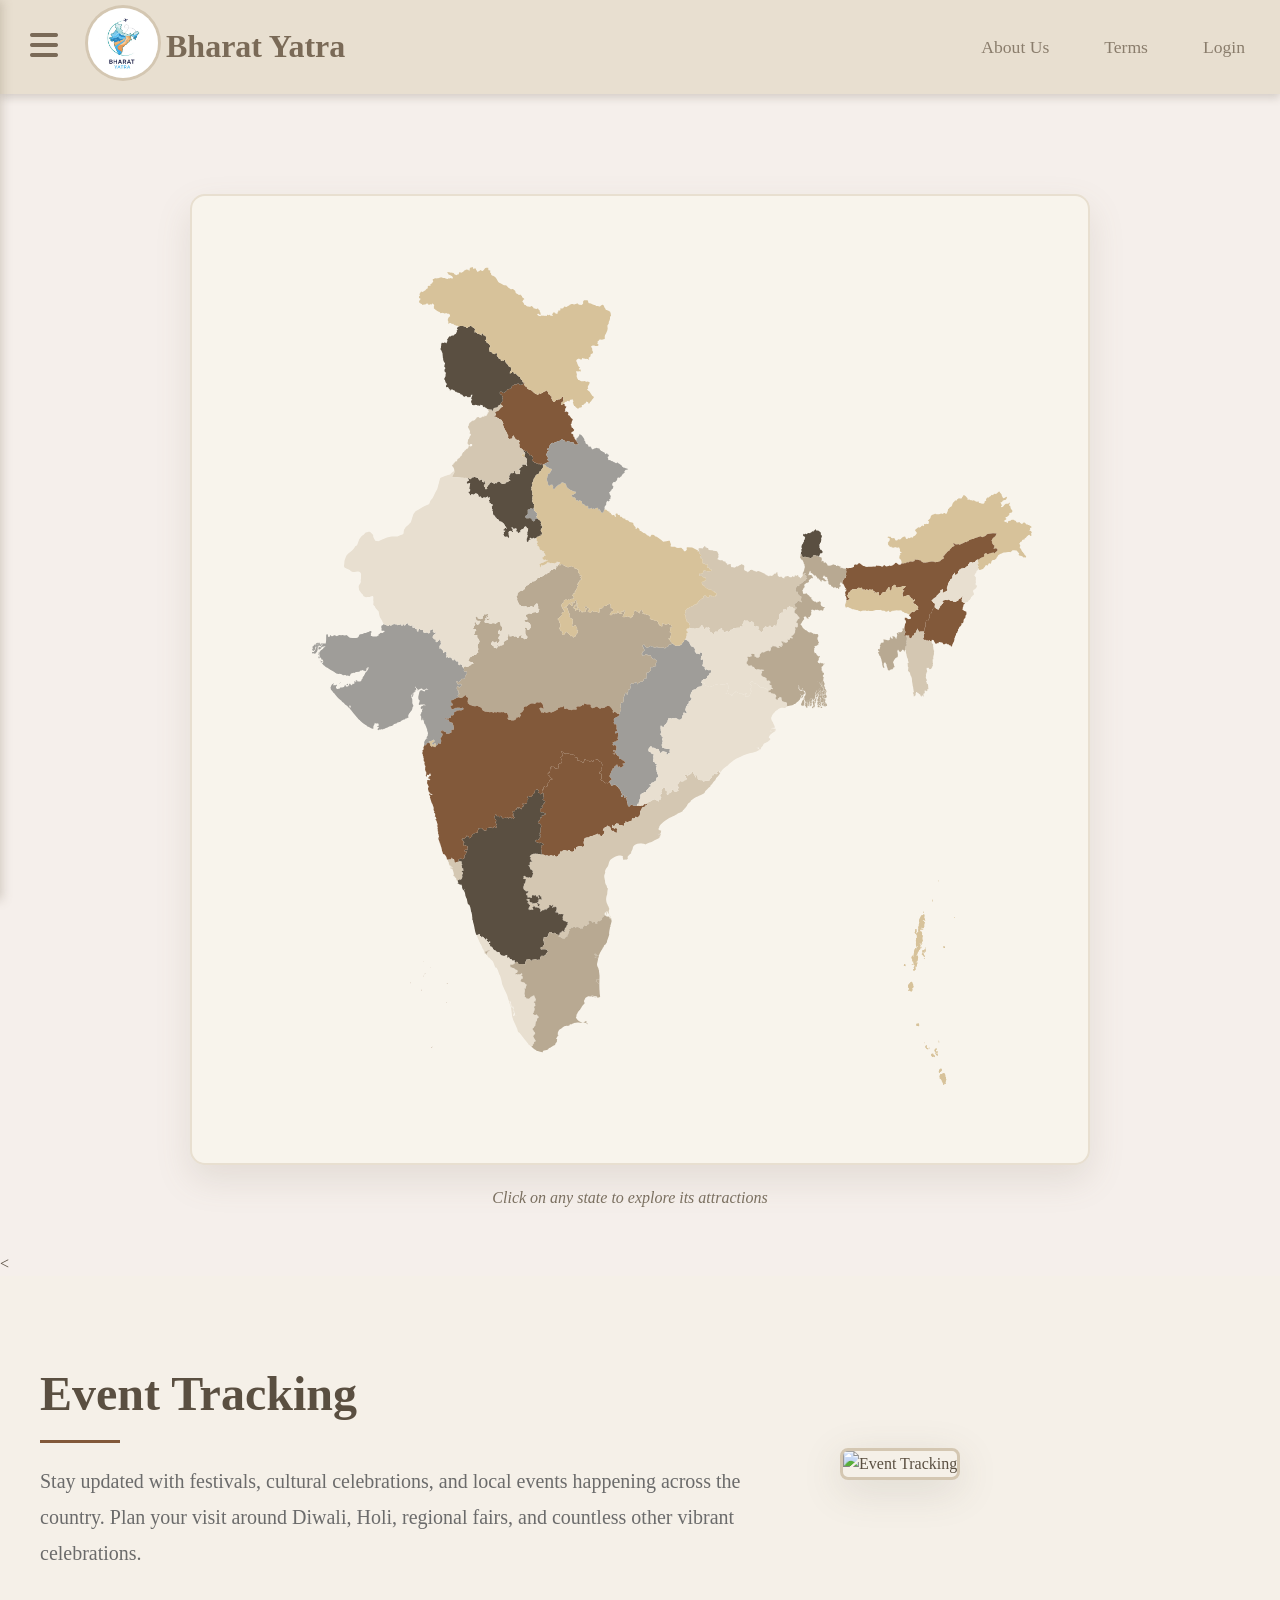
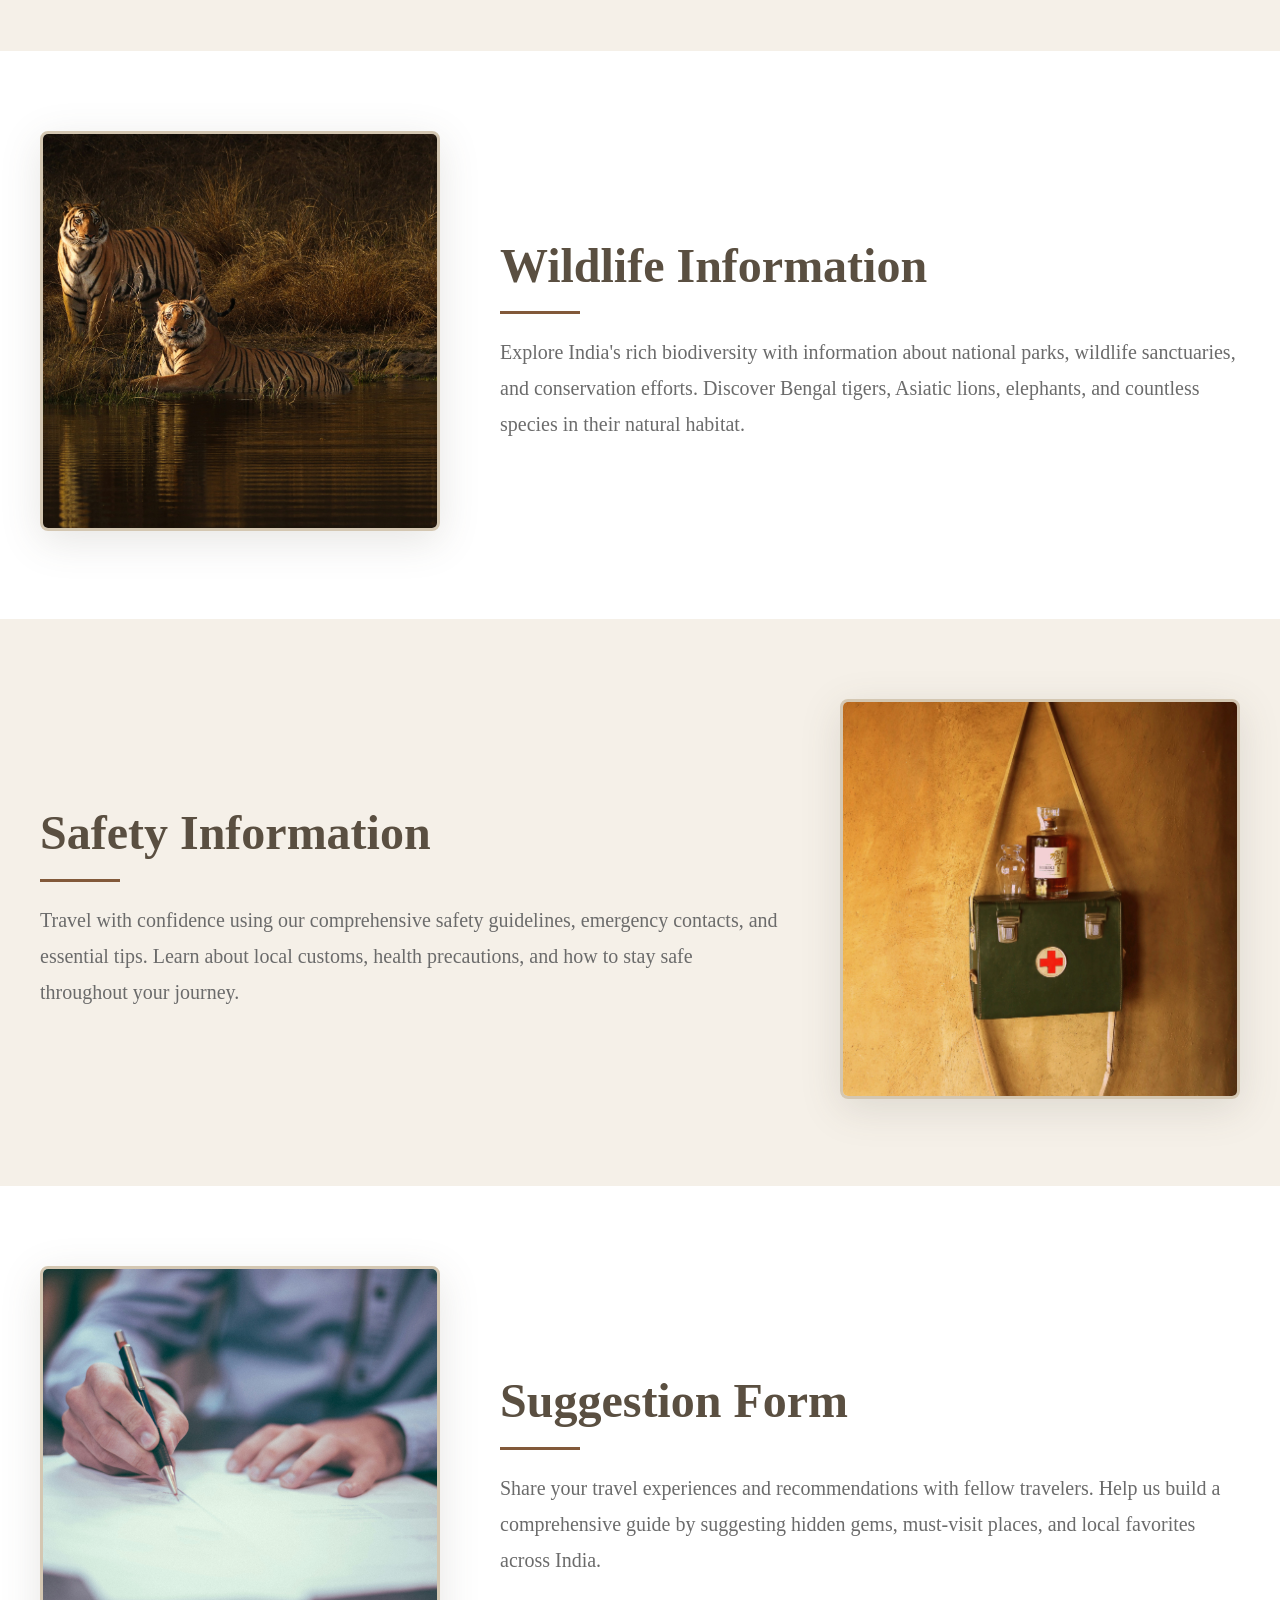
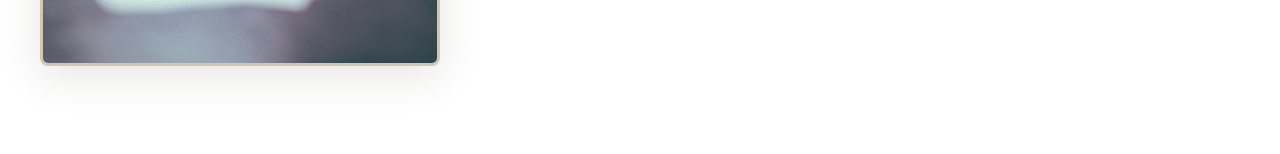
==== commit eb670503: "minorchanges" ====
--- a/index.html
+++ b/index.html
@@ -381,6 +381,57 @@
 </div>
   <<!-- Apple-Style Feature Sections - Replace the facts section with this -->
 
+<!-- Event Tracking Section -->
+<section class="feature-section feature-reverse">
+    <div class="info-container">
+        <div class="feature-content">
+            <div class="feature-image">
+                <img src="./styling/stateimages/event-tracking-icon.jpg" alt="Event Tracking">
+            </div>
+            <div class="feature-text">
+                <a href="events.html" class="feature-link">
+                    <h2 class="feature-title">Event Tracking</h2>
+                </a>
+                <p class="feature-description">Stay updated with festivals, cultural celebrations, and local events happening across the country. Plan your visit around Diwali, Holi, regional fairs, and countless other vibrant celebrations.</p>
+            </div>
+        </div>
+    </div>
+</section>
+
+<!-- Wildlife Info Section -->
+<section class="feature-section">
+    <div class="info-container">
+        <div class="feature-content">
+            <div class="feature-image">
+                <img src="./styling/stateimages/wildlife-icon.jpg" alt="Wildlife Information">
+            </div>
+            <div class="feature-text">
+                <a href="wildlife.html" class="feature-link">
+                    <h2 class="feature-title">Wildlife Information</h2>
+                </a>
+                <p class="feature-description">Explore India's rich biodiversity with information about national parks, wildlife sanctuaries, and conservation efforts. Discover Bengal tigers, Asiatic lions, elephants, and countless species in their natural habitat.</p>
+            </div>
+        </div>
+    </div>
+</section>
+
+<!-- Safety Info Section -->
+<section class="feature-section feature-reverse">
+    <div class="info-container">
+        <div class="feature-content">
+            <div class="feature-image">
+                <img src="./styling/stateimages/safety-icon.jpg" alt="Safety Information">
+            </div>
+            <div class="feature-text">
+                <a href="safety.html" class="feature-link">
+                    <h2 class="feature-title">Safety Information</h2>
+                </a>
+                <p class="feature-description">Travel with confidence using our comprehensive safety guidelines, emergency contacts, and essential tips. Learn about local customs, health precautions, and how to stay safe throughout your journey.</p>
+            </div>
+        </div>
+    </div>
+</section>
+
 <!-- User Form Section -->
 <section class="feature-section">
     <div class="info-container">
@@ -393,57 +444,6 @@
                     <h2 class="feature-title">Suggestion Form</h2>
                 </a>
                 <p class="feature-description">Share your travel experiences and recommendations with fellow travelers. Help us build a comprehensive guide by suggesting hidden gems, must-visit places, and local favorites across India.</p>
-            </div>
-        </div>
-    </div>
-</section>
-
-<!-- Event Tracking Section -->
-<section class="feature-section feature-reverse">
-    <div class="info-container">
-        <div class="feature-content">
-            <div class="feature-image">
-                <img src="./styling/stateimages/event-tracking-icon.jpg" alt="Event Tracking">
-            </div>
-            <div class="feature-text">
-                <a href="events.html" class="feature-link">
-                    <h2 class="feature-title">Event Tracking</h2>
-                </a>
-                <p class="feature-description">Stay updated with festivals, cultural celebrations, and local events happening across the country. Plan your visit around Diwali, Holi, regional fairs, and countless other vibrant celebrations.</p>
-            </div>
-        </div>
-    </div>
-</section>
-
-<!-- Wildlife Info Section -->
-<section class="feature-section">
-    <div class="info-container">
-        <div class="feature-content">
-            <div class="feature-image">
-                <img src="./styling/stateimages/wildlife-icon.jpg" alt="Wildlife Information">
-            </div>
-            <div class="feature-text">
-                <a href="wildlife.html" class="feature-link">
-                    <h2 class="feature-title">Wildlife Information</h2>
-                </a>
-                <p class="feature-description">Explore India's rich biodiversity with information about national parks, wildlife sanctuaries, and conservation efforts. Discover Bengal tigers, Asiatic lions, elephants, and countless species in their natural habitat.</p>
-            </div>
-        </div>
-    </div>
-</section>
-
-<!-- Safety Info Section -->
-<section class="feature-section feature-reverse">
-    <div class="info-container">
-        <div class="feature-content">
-            <div class="feature-image">
-                <img src="./styling/stateimages/safety-icon.jpg" alt="Safety Information">
-            </div>
-            <div class="feature-text">
-                <a href="safety.html" class="feature-link">
-                    <h2 class="feature-title">Safety Information</h2>
-                </a>
-                <p class="feature-description">Travel with confidence using our comprehensive safety guidelines, emergency contacts, and essential tips. Learn about local customs, health precautions, and how to stay safe throughout your journey.</p>
             </div>
         </div>
     </div>
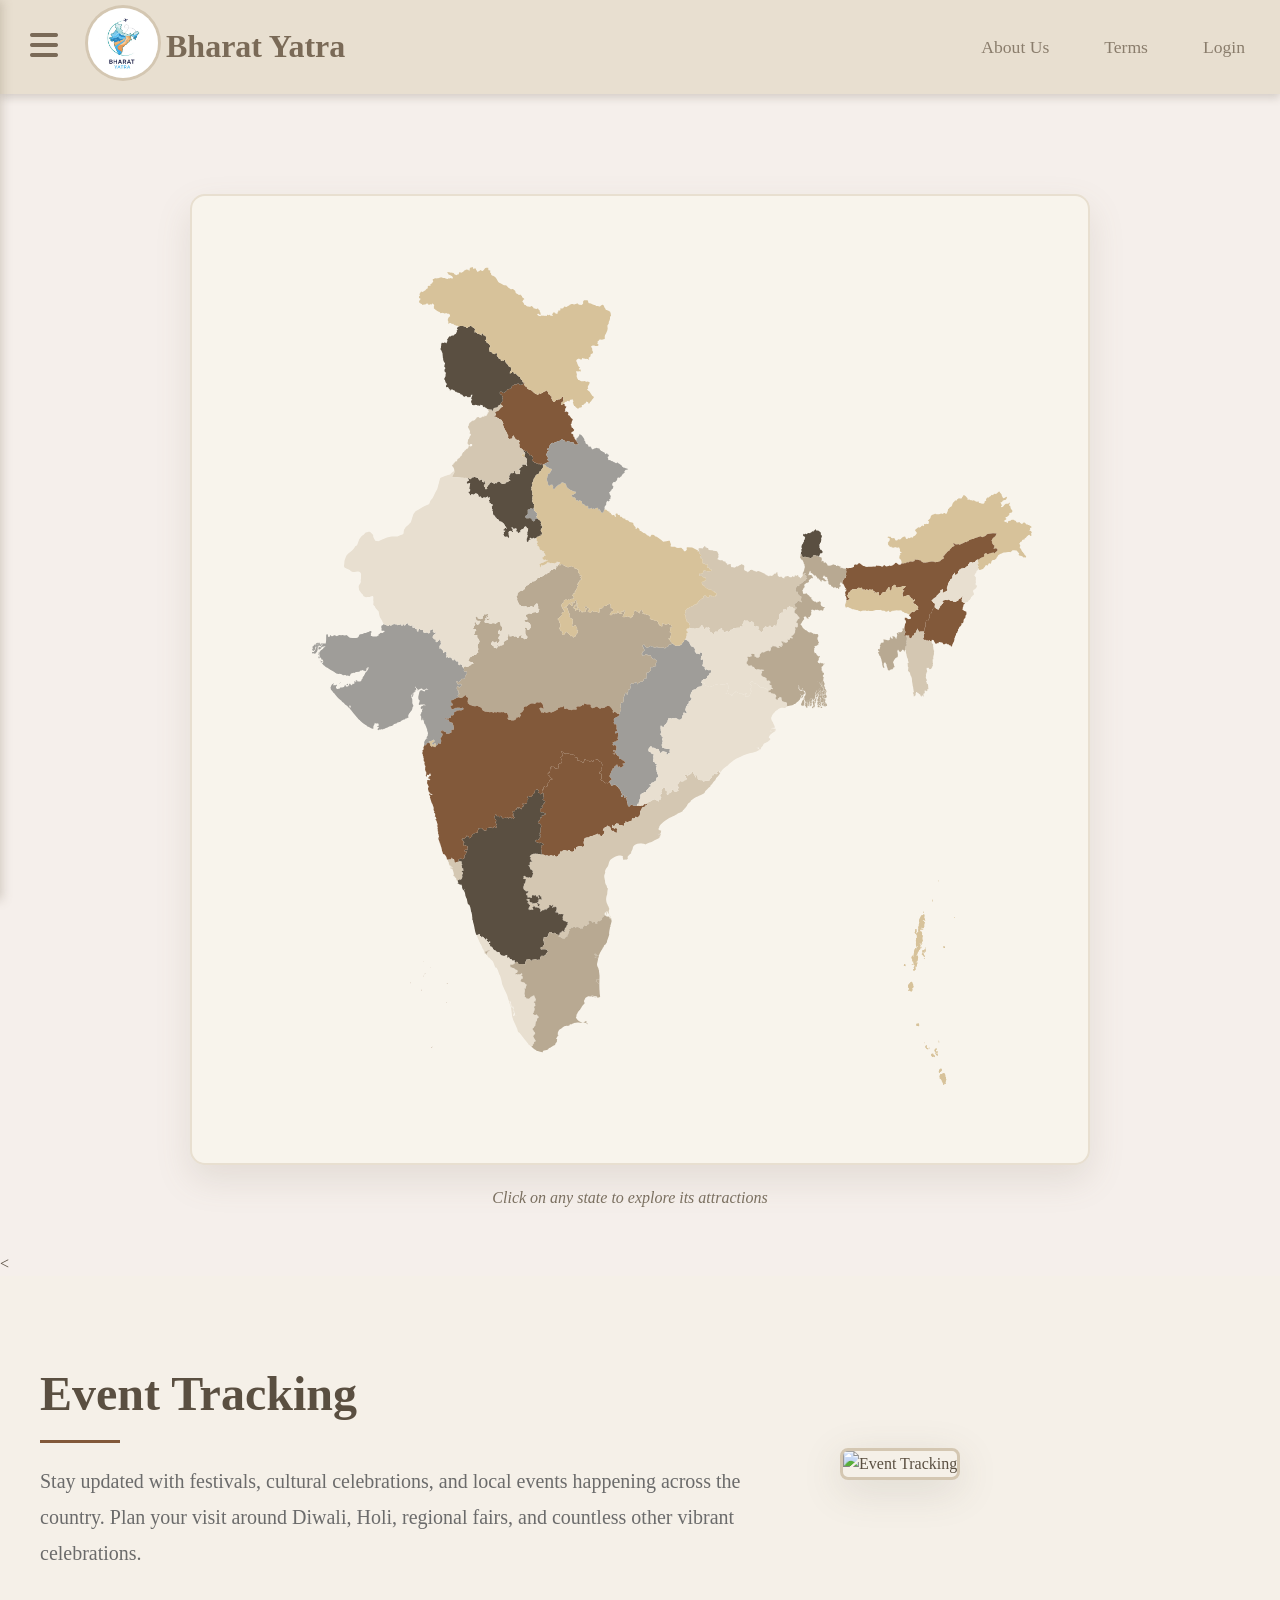
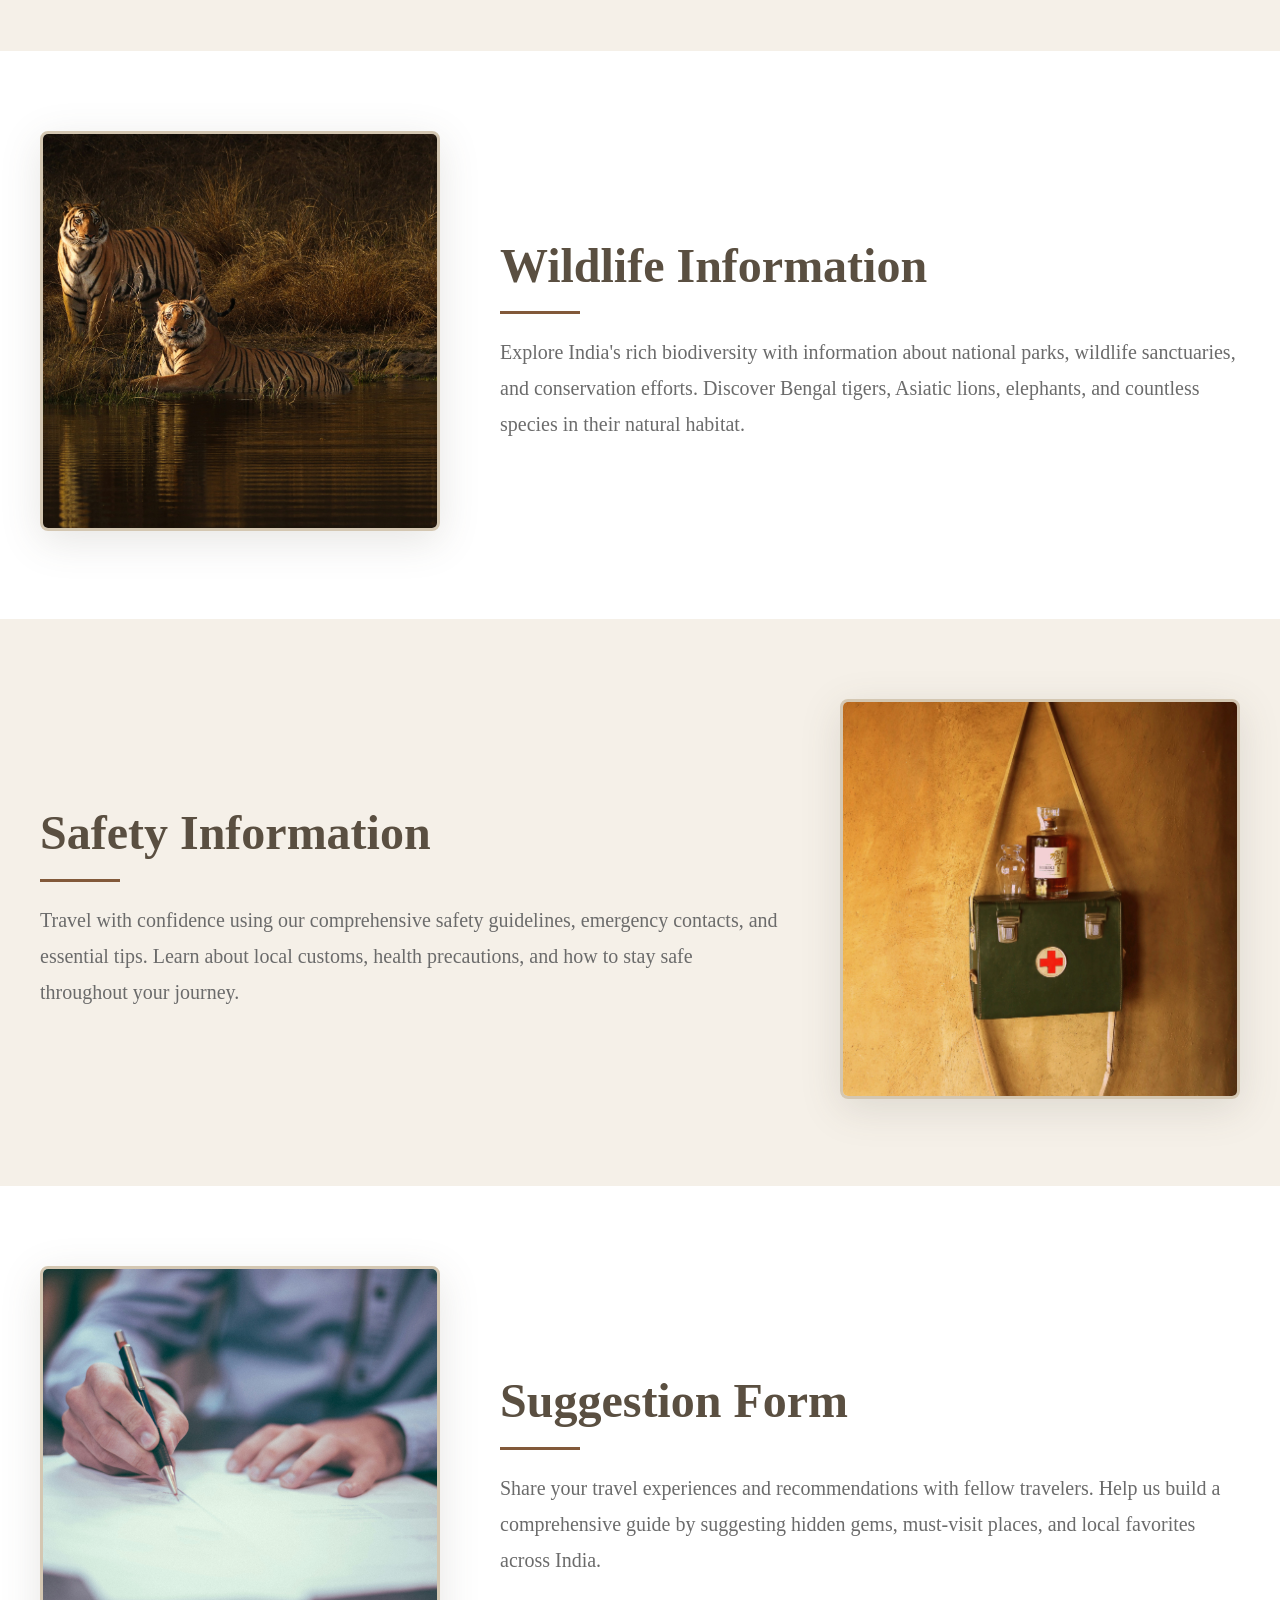
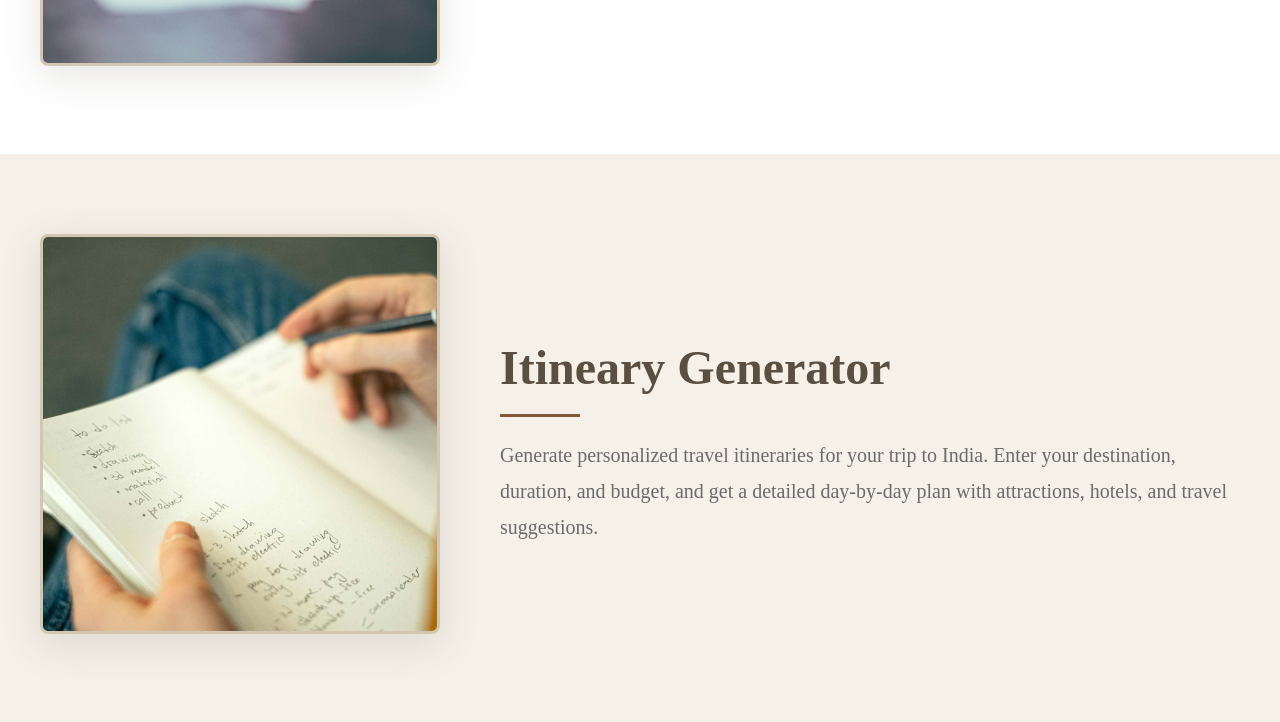
==== commit 58d8713a: "iti#1" ====
--- a/index.html
+++ b/index.html
@@ -449,6 +449,23 @@
     </div>
 </section>
 
+<!-- Itineary Generator Section -->
+<section class="feature-section">
+    <div class="info-container">
+        <div class="feature-content">
+            <div class="feature-image">
+                <img src="./styling/stateimages/itineary-generator-icon.jpg" alt="Itineary Generator">
+            </div>
+            <div class="feature-text">
+                <a href="itineary.html" class="feature-link">
+                    <h2 class="feature-title">Itineary Generator</h2>
+                </a>
+                <p class="feature-description">Generate personalized travel itineraries for your trip to India. Enter your destination, duration, and budget, and get a detailed day-by-day plan with attractions, hotels, and travel suggestions.</p>
+            </div>
+        </div>
+    </div>
+</section>
+
     <script>
     document.getElementById("INGJ").addEventListener("click", function() {
       window.location.href = "states/gujarat.html";
--- a/styling/bharat.css
+++ b/styling/bharat.css
@@ -41,15 +41,12 @@
     z-index: 100; /* Ensures the header stays on top of other content */
 }
 
+/* --- Map Section --- */
 .map-section {
     max-width: 900px;
-    
     margin: 0 auto 40px;
     text-align: center;
 }
-
-
-
 
 .map-container {
     background: #f8f4ec;
@@ -59,6 +56,15 @@
     box-shadow: 0 15px 35px rgba(130, 115, 95, 0.15);
     border: 2px solid #e8dfd0;
     margin-bottom: 20px;
+    width: 100%;
+    max-width: 100%;
+}
+
+.map-container iframe {
+    width: 100%;
+    height: 450px;
+    border: none;
+    border-radius: 10px;
 }
 
 .map-instructions {
@@ -70,15 +76,8 @@
     font-family: 'Georgia', 'Times New Roman', serif;
 }
 
-/* Responsive design */
-@media (max-width: 768px) {
-    .map-container {
-        padding: 20px;
-    }
-}
-
 .container {
-     /* Maximum width for the content inside the header */
+    /* Maximum width for the content inside the header */
     margin: 0 auto; /* Centers the container horizontally */
     padding: 0 20px; /* Padding on the sides for smaller screens */
     display: flex; /* Uses flexbox for alignment of header elements */
@@ -278,58 +277,6 @@
     transform: scale(1.1); /* Slightly enlarges icon on hover */
 }
 
-
-/* --- Responsive Adjustments --- */
-/* These styles apply based on screen width to ensure responsiveness. */
-
-/* Styles for screens up to 768px wide (e.g., tablets and larger phones) */
-@media (max-width: 768px) {
-    .container {
-        flex-direction: row; /* Keeps items in a row even on smaller screens */
-        justify-content: space-between; /* Distributes items */
-        align-items: center; /* Vertically aligns */
-        padding: 0 15px; /* Adjusts padding for smaller screens */
-    }
-
-    /* Main navigation is hidden on smaller screens, as sidebar takes over */
-    .main-nav {
-        display: none;
-    }
-
-    .left-header-group {
-        flex-grow: 1; /* Allows it to take available space */
-        justify-content: flex-start; /* Aligns its content to the start */
-    }
-
-    header h1 {
-        font-size: 1.6rem; /* Adjusts title size for smaller screens */
-    }
-
-    .header-logo {
-        height: 50px; /* Adjusts logo size for mobile */
-    }
-
-    /* Adjust sidebar width for very small screens if needed */
-    #sidebar {
-        width: 250px;
-    }
-    header {
-        padding: 0.4rem 0; /* Slightly reduce mobile padding too */
-    }
-}
-
-/* Styles for screens up to 480px wide (e.g., typical mobile phones) */
-@media (max-width: 480px) {
-    header h1 {
-        font-size: 1.5rem; /* Further adjusts title size for very small screens */
-    }
-
-    .header-logo {
-        height: 50px; /* Smaller logo for very small screens */
-    }
-}
-
-
 /* Apple-Style Feature Sections */
 .feature-section {
     padding: 80px 0;
@@ -427,7 +374,10 @@
     transition: none;
 }
 
-/* Responsive Design */
+/* --- Responsive Adjustments --- */
+/* These styles apply based on screen width to ensure responsiveness. */
+
+/* Styles for screens up to 1024px wide (tablets and smaller laptops) */
 @media (max-width: 1024px) {
     .feature-content {
         gap: 40px;
@@ -446,9 +396,81 @@
     }
 }
 
+/* Styles for screens up to 768px wide (e.g., tablets and larger phones) */
 @media (max-width: 768px) {
+    /* Header Container */
+    .container {
+        flex-direction: row;
+        justify-content: space-between;
+        align-items: center;
+        padding: 0 15px;
+    }
+
+    /* Hide main navigation on mobile */
+    .main-nav {
+        display: none;
+    }
+
+    /* Left header group (toggle + logo + title) */
+    .left-header-group {
+        flex-grow: 1;
+        justify-content: flex-start;
+        gap: 10px;
+    }
+
+    /* Title sizing */
+    header h1 {
+        font-size: 1.6rem;
+    }
+
+    /* Logo sizing */
+    .header-logo {
+        height: 50px;
+    }
+
+    /* Sidebar toggle button */
+    .sidebar-toggle {
+        font-size: 1.8rem;
+        padding: 8px;
+        margin-right: 8px;
+        margin-left: 0;
+    }
+
+    /* Sidebar width */
+    #sidebar {
+        width: 250px;
+    }
+
+    /* Header padding */
+    header {
+        padding: 0.4rem 0;
+    }
+
+    /* MAP MOBILE FIXES */
+    .map-section {
+        padding: 0 15px;
+        margin: 0 auto 30px;
+    }
+
+    .map-container {
+        margin-top: 40px;
+        padding: 20px;
+        border-radius: 10px;
+    }
+
+    .map-container iframe {
+        height: 300px; /* Shorter on mobile */
+    }
+
+    .map-instructions {
+        font-size: 0.9rem;
+        margin-right: 0;
+        text-align: center;
+    }
+
+    /* FEATURE SECTIONS MOBILE */
     .feature-section {
-        padding: 60px 0;
+        padding: 60px 20px; /* Add horizontal padding */
     }
     
     .feature-content,
@@ -456,16 +478,18 @@
         flex-direction: column;
         gap: 30px;
         text-align: center;
+        padding: 0 15px;
     }
     
     .feature-image {
         flex: 0 0 auto;
-        max-width: 400px;
+        max-width: 100%;
         width: 100%;
     }
     
     .feature-image img {
-        height: 350px;
+        height: 300px;
+        width: 100%;
     }
     
     .feature-title {
@@ -482,9 +506,43 @@
     }
 }
 
+/* Styles for screens up to 480px wide (e.g., typical mobile phones) */
 @media (max-width: 480px) {
+    /* Even smaller screens */
+    header h1 {
+        font-size: 1.4rem;
+    }
+
+    .header-logo {
+        height: 45px;
+    }
+
+    .sidebar-toggle {
+        font-size: 1.6rem;
+        padding: 6px;
+    }
+
+    #sidebar {
+        width: 220px;
+    }
+
+    /* MAP - Extra small screens */
+    .map-container {
+        margin-top: 30px;
+        padding: 15px;
+    }
+
+    .map-container iframe {
+        height: 250px;
+    }
+
+    .map-instructions {
+        font-size: 0.85rem;
+    }
+
+    /* FEATURE SECTIONS - Extra small */
     .feature-section {
-        padding: 40px 0;
+        padding: 40px 15px;
     }
     
     .feature-title {
@@ -497,11 +555,7 @@
         line-height: 1.6;
     }
     
-    .feature-image {
-        max-width: 100%;
-    }
-    
     .feature-image img {
-        height: 300px;
+        height: 250px;
     }
 }
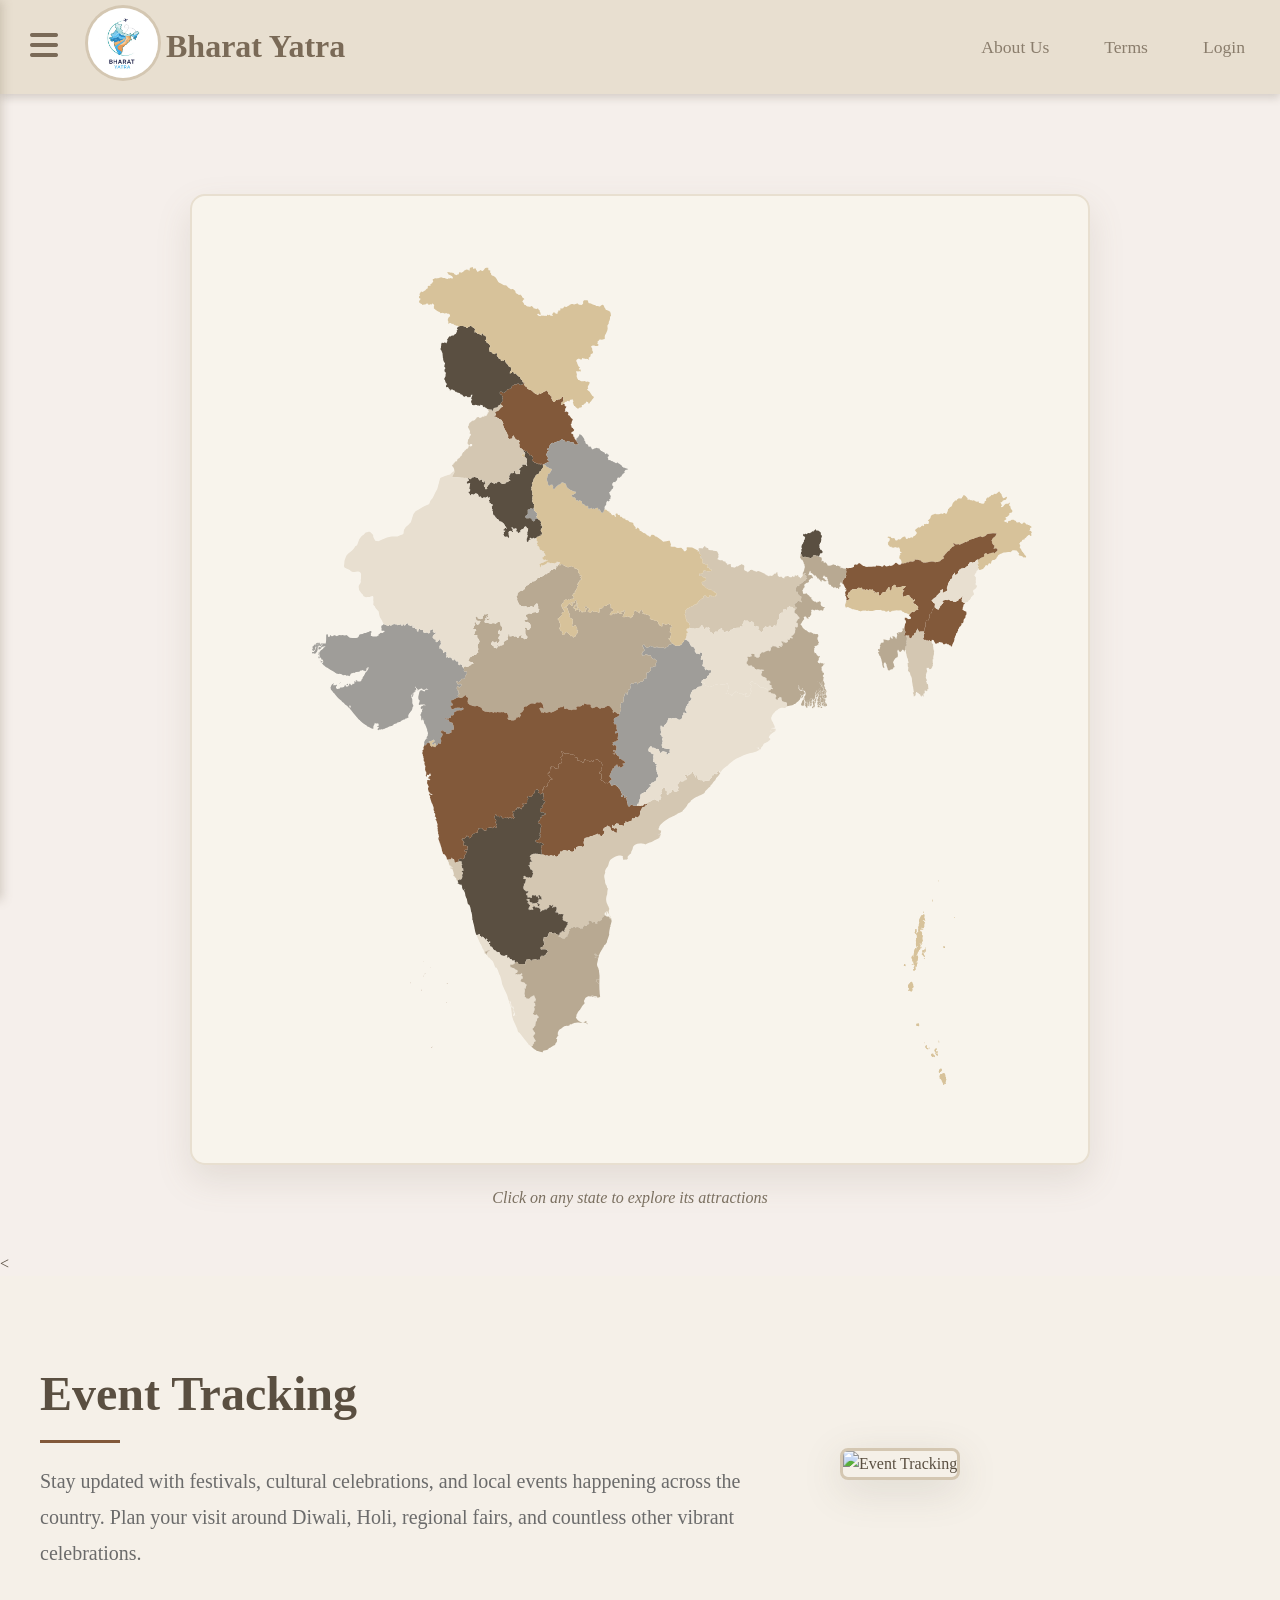
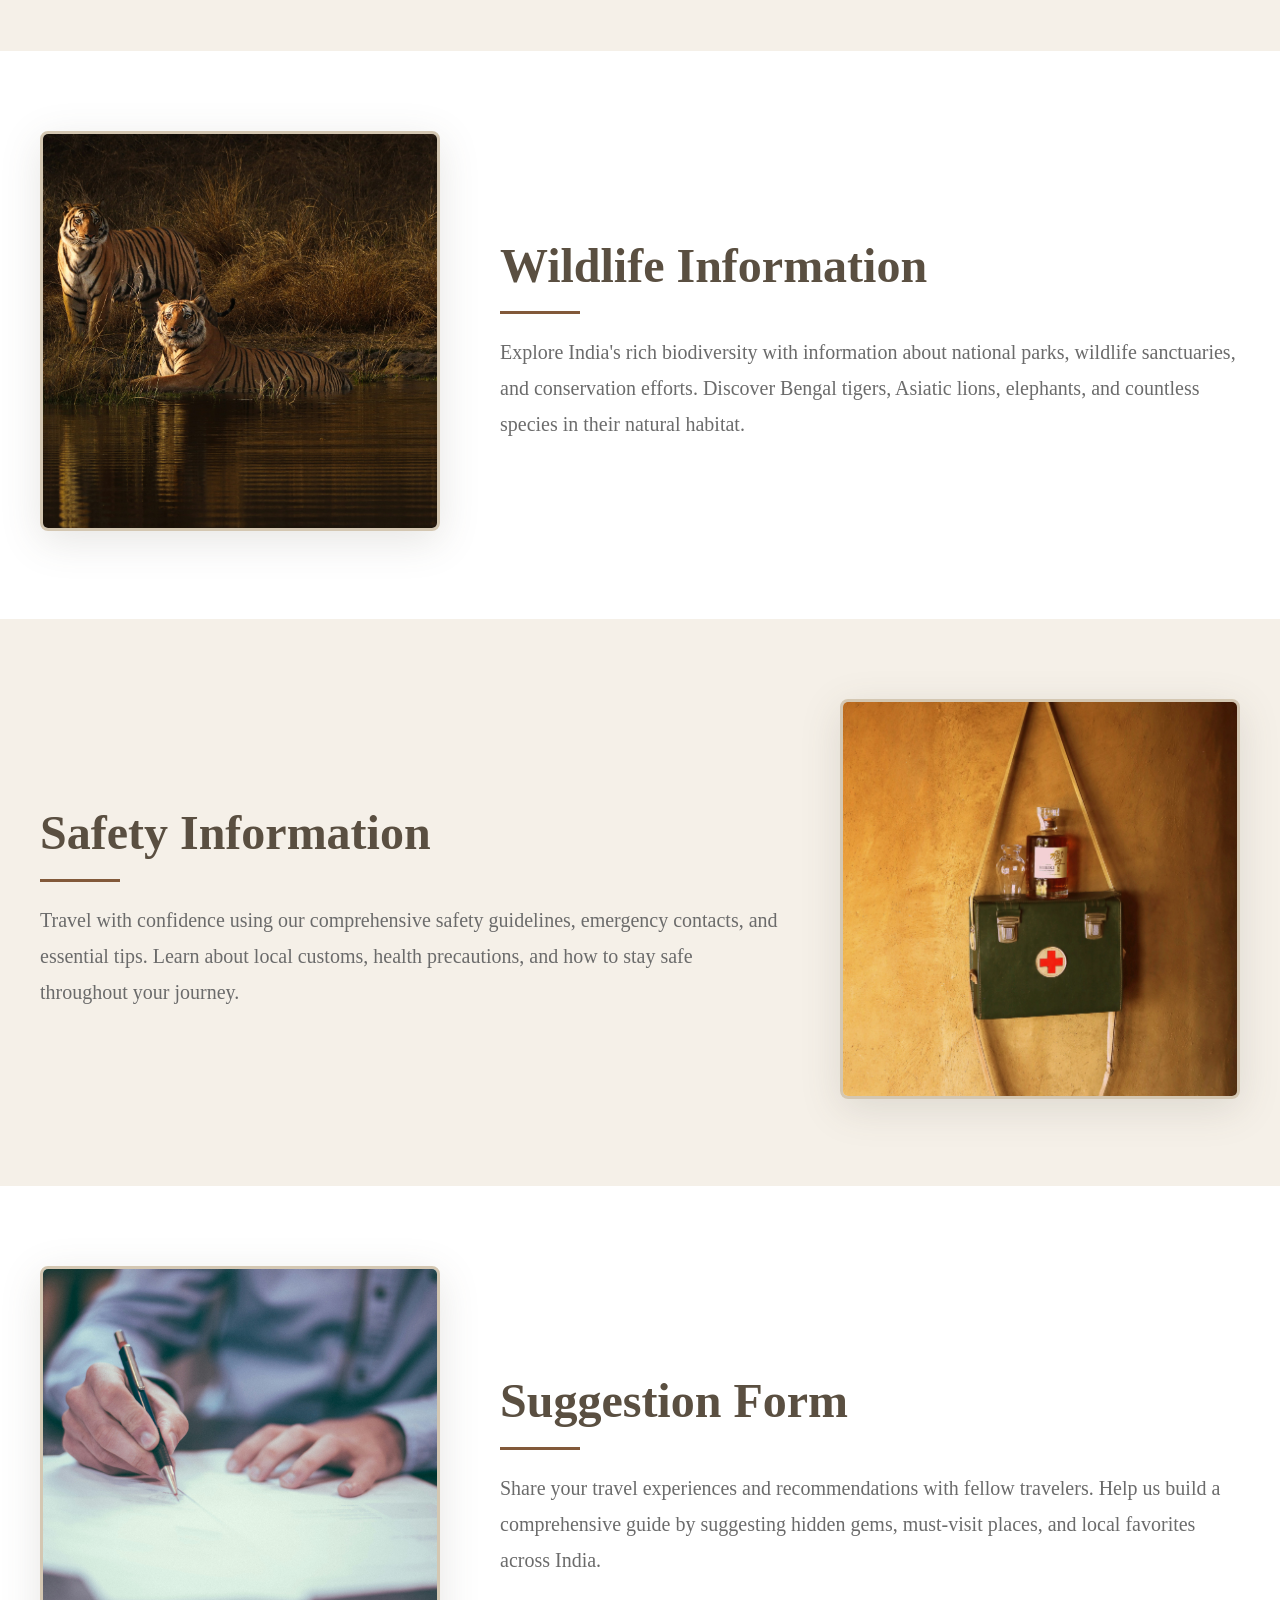
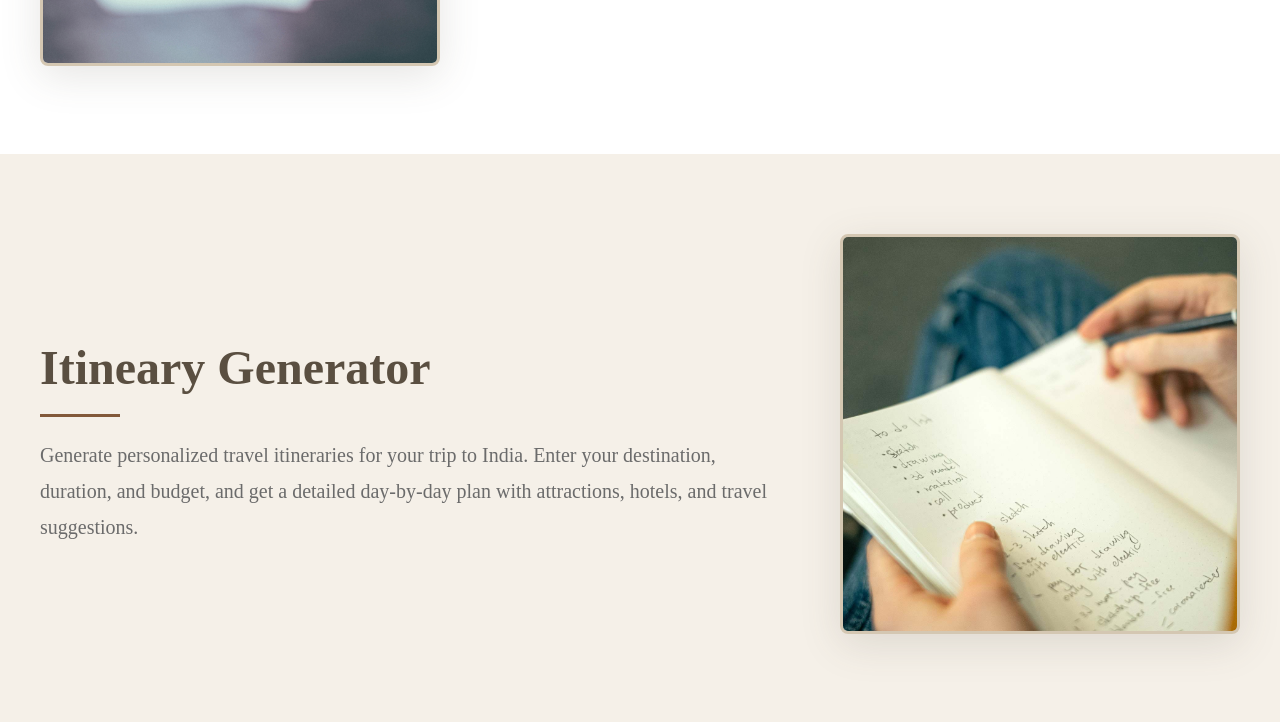
==== commit 4d142e07: "iti#2" ====
--- a/index.html
+++ b/index.html
@@ -450,7 +450,7 @@
 </section>
 
 <!-- Itineary Generator Section -->
-<section class="feature-section">
+<section class="feature-section feature-reverse">
     <div class="info-container">
         <div class="feature-content">
             <div class="feature-image">
